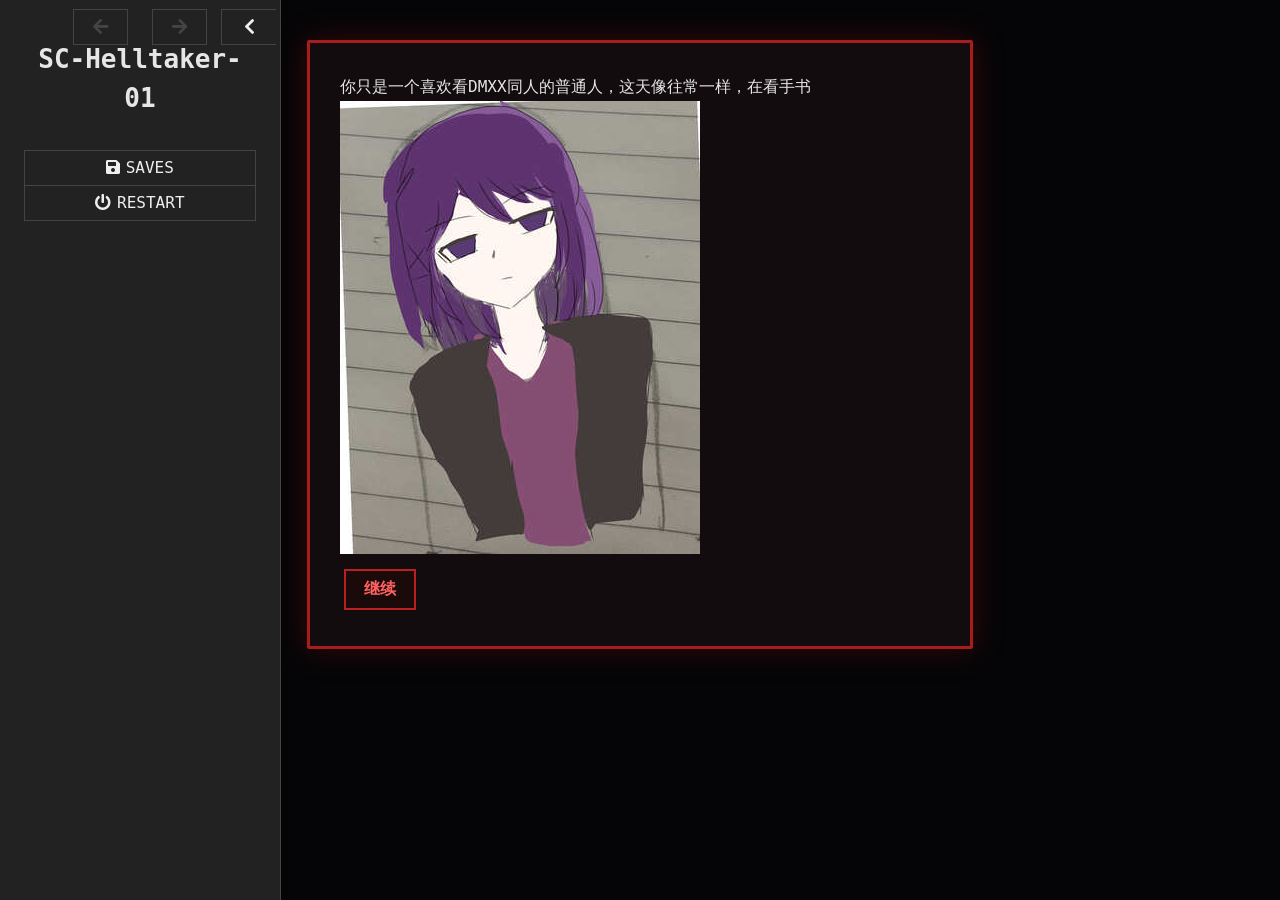
==== twine-game/sc-helltaker.html @ f88c70a9 "update" ====
<!DOCTYPE html>
<html data-init="no-js">
<head>
<meta charset="UTF-8" />
<title>SC-Helltaker-01</title>
<meta name="viewport" content="width=device-width,initial-scale=1" />
<meta name="application-name" content="SugarCube" />
<meta name="version" content="2.37.3" />
<!--

SugarCube (v2.37.3): A free (gratis and libre) story format.

Copyright © 2013–2021 Thomas Michael Edwards <thomasmedwards@gmail.com>.
All rights reserved.

Redistribution and use in source and binary forms, with or without
modification, are permitted provided that the following conditions are met:

1. Redistributions of source code must retain the above copyright notice, this
   list of conditions and the following disclaimer.
2. Redistributions in binary form must reproduce the above copyright notice,
   this list of conditions and the following disclaimer in the documentation
   and/or other materials provided with the distribution.

THIS SOFTWARE IS PROVIDED BY THE COPYRIGHT HOLDERS AND CONTRIBUTORS "AS IS" AND
ANY EXPRESS OR IMPLIED WARRANTIES, INCLUDING, BUT NOT LIMITED TO, THE IMPLIED
WARRANTIES OF MERCHANTABILITY AND FITNESS FOR A PARTICULAR PURPOSE ARE
DISCLAIMED. IN NO EVENT SHALL THE COPYRIGHT OWNER OR CONTRIBUTORS BE LIABLE FOR
ANY DIRECT, INDIRECT, INCIDENTAL, SPECIAL, EXEMPLARY, OR CONSEQUENTIAL DAMAGES
(INCLUDING, BUT NOT LIMITED TO, PROCUREMENT OF SUBSTITUTE GOODS OR SERVICES;
LOSS OF USE, DATA, OR PROFITS; OR BUSINESS INTERRUPTION) HOWEVER CAUSED AND
ON ANY THEORY OF LIABILITY, WHETHER IN CONTRACT, STRICT LIABILITY, OR TORT
(INCLUDING NEGLIGENCE OR OTHERWISE) ARISING IN ANY WAY OUT OF THE USE OF THIS
SOFTWARE, EVEN IF ADVISED OF THE POSSIBILITY OF SUCH DAMAGE.

-->
<script id="script-libraries" type="text/javascript">
if(document.head&&document.addEventListener&&document.querySelector&&Object.create&&Object.freeze&&JSON){document.documentElement.setAttribute("data-init", "loading");
/*! @source http://purl.eligrey.com/github/classList.js/blob/1.2.20171210/classList.js */
"document"in self&&("classList"in document.createElement("_")&&(!document.createElementNS||"classList"in document.createElementNS("http://www.w3.org/2000/svg","g"))||!function(t){"use strict";if("Element"in t){var e="classList",n="prototype",i=t.Element[n],s=Object,r=String[n].trim||function(){return this.replace(/^\s+|\s+$/g,"")},o=Array[n].indexOf||function(t){for(var e=0,n=this.length;n>e;e++)if(e in this&&this[e]===t)return e;return-1},c=function(t,e){this.name=t,this.code=DOMException[t],this.message=e},a=function(t,e){if(""===e)throw new c("SYNTAX_ERR","The token must not be empty.");if(/\s/.test(e))throw new c("INVALID_CHARACTER_ERR","The token must not contain space characters.");return o.call(t,e)},l=function(t){for(var e=r.call(t.getAttribute("class")||""),n=e?e.split(/\s+/):[],i=0,s=n.length;s>i;i++)this.push(n[i]);this._updateClassName=function(){t.setAttribute("class",this.toString())}},u=l[n]=[],h=function(){return new l(this)};if(c[n]=Error[n],u.item=function(t){return this[t]||null},u.contains=function(t){return~a(this,t+"")},u.add=function(){var t,e=arguments,n=0,i=e.length,s=!1;do t=e[n]+"",~a(this,t)||(this.push(t),s=!0);while(++n<i);s&&this._updateClassName()},u.remove=function(){var t,e,n=arguments,i=0,s=n.length,r=!1;do for(t=n[i]+"",e=a(this,t);~e;)this.splice(e,1),r=!0,e=a(this,t);while(++i<s);r&&this._updateClassName()},u.toggle=function(t,e){var n=this.contains(t),i=n?e!==!0&&"remove":e!==!1&&"add";return i&&this[i](t),e===!0||e===!1?e:!n},u.replace=function(t,e){var n=a(t+"");~n&&(this.splice(n,1,e),this._updateClassName())},u.toString=function(){return this.join(" ")},s.defineProperty){var f={get:h,enumerable:!0,configurable:!0};try{s.defineProperty(i,e,f)}catch(p){void 0!==p.number&&-2146823252!==p.number||(f.enumerable=!1,s.defineProperty(i,e,f))}}else s[n].__defineGetter__&&i.__defineGetter__(e,h)}}(self),function(){"use strict";var t=document.createElement("_");if(t.classList.add("c1","c2"),!t.classList.contains("c2")){var e=function(t){var e=DOMTokenList.prototype[t];DOMTokenList.prototype[t]=function(t){var n,i=arguments.length;for(n=0;i>n;n++)t=arguments[n],e.call(this,t)}};e("add"),e("remove")}if(t.classList.toggle("c3",!1),t.classList.contains("c3")){var n=DOMTokenList.prototype.toggle;DOMTokenList.prototype.toggle=function(t,e){return 1 in arguments&&!this.contains(t)==!e?e:n.call(this,t)}}"replace"in document.createElement("_").classList||(DOMTokenList.prototype.replace=function(t,e){var n=this.toString().split(" "),i=n.indexOf(t+"");~i&&(n=n.slice(i),this.remove.apply(this,n),this.add(e),this.add.apply(this,n.slice(1)))}),t=null}());
/*!
 * https://github.com/es-shims/es5-shim
 * @license es5-shim Copyright 2009-2020 by contributors, MIT License
 * see https://github.com/es-shims/es5-shim/blob/v4.5.14/LICENSE
 */
(function(t,r){"use strict";if(typeof define==="function"&&define.amd){define(r)}else if(typeof exports==="object"){module.exports=r()}else{t.returnExports=r()}})(this,function(){var t=Array;var r=t.prototype;var e=Object;var n=e.prototype;var i=Function;var a=i.prototype;var o=String;var f=o.prototype;var u=Number;var l=u.prototype;var s=r.slice;var c=r.splice;var v=r.push;var h=r.unshift;var p=r.concat;var y=r.join;var d=a.call;var g=a.apply;var w=Math.max;var b=Math.min;var T=n.toString;var m=typeof Symbol==="function"&&typeof Symbol.toStringTag==="symbol";var D;var S=Function.prototype.toString,x=/^\s*class /,O=function isES6ClassFn(t){try{var r=S.call(t);var e=r.replace(/\/\/.*\n/g,"");var n=e.replace(/\/\*[.\s\S]*\*\//g,"");var i=n.replace(/\n/gm," ").replace(/ {2}/g," ");return x.test(i)}catch(a){return false}},E=function tryFunctionObject(t){try{if(O(t)){return false}S.call(t);return true}catch(r){return false}},j="[object Function]",I="[object GeneratorFunction]",D=function isCallable(t){if(!t){return false}if(typeof t!=="function"&&typeof t!=="object"){return false}if(m){return E(t)}if(O(t)){return false}var r=T.call(t);return r===j||r===I};var M;var U=RegExp.prototype.exec,$=function tryRegexExec(t){try{U.call(t);return true}catch(r){return false}},F="[object RegExp]";M=function isRegex(t){if(typeof t!=="object"){return false}return m?$(t):T.call(t)===F};var N;var C=String.prototype.valueOf,k=function tryStringObject(t){try{C.call(t);return true}catch(r){return false}},A="[object String]";N=function isString(t){if(typeof t==="string"){return true}if(typeof t!=="object"){return false}return m?k(t):T.call(t)===A};var R=e.defineProperty&&function(){try{var t={};e.defineProperty(t,"x",{enumerable:false,value:t});for(var r in t){return false}return t.x===t}catch(n){return false}}();var P=function(t){var r;if(R){r=function(t,r,n,i){if(!i&&r in t){return}e.defineProperty(t,r,{configurable:true,enumerable:false,writable:true,value:n})}}else{r=function(t,r,e,n){if(!n&&r in t){return}t[r]=e}}return function defineProperties(e,n,i){for(var a in n){if(t.call(n,a)){r(e,a,n[a],i)}}}}(n.hasOwnProperty);var J=function isPrimitive(t){var r=typeof t;return t===null||r!=="object"&&r!=="function"};var Y=u.isNaN||function isActualNaN(t){return t!==t};var z={ToInteger:function ToInteger(t){var r=+t;if(Y(r)){r=0}else if(r!==0&&r!==1/0&&r!==-(1/0)){r=(r>0||-1)*Math.floor(Math.abs(r))}return r},ToPrimitive:function ToPrimitive(t){var r,e,n;if(J(t)){return t}e=t.valueOf;if(D(e)){r=e.call(t);if(J(r)){return r}}n=t.toString;if(D(n)){r=n.call(t);if(J(r)){return r}}throw new TypeError},ToObject:function(t){if(t==null){throw new TypeError("can't convert "+t+" to object")}return e(t)},ToUint32:function ToUint32(t){return t>>>0}};var Z=function Empty(){};P(a,{bind:function bind(t){var r=this;if(!D(r)){throw new TypeError("Function.prototype.bind called on incompatible "+r)}var n=s.call(arguments,1);var a;var o=function(){if(this instanceof a){var i=g.call(r,this,p.call(n,s.call(arguments)));if(e(i)===i){return i}return this}else{return g.call(r,t,p.call(n,s.call(arguments)))}};var f=w(0,r.length-n.length);var u=[];for(var l=0;l<f;l++){v.call(u,"$"+l)}a=i("binder","return function ("+y.call(u,",")+"){ return binder.apply(this, arguments); }")(o);if(r.prototype){Z.prototype=r.prototype;a.prototype=new Z;Z.prototype=null}return a}});var G=d.bind(n.hasOwnProperty);var H=d.bind(n.toString);var W=d.bind(s);var B=g.bind(s);if(typeof document==="object"&&document&&document.documentElement){try{W(document.documentElement.childNodes)}catch(X){var L=W;var q=B;W=function arraySliceIE(t){var r=[];var e=t.length;while(e-- >0){r[e]=t[e]}return q(r,L(arguments,1))};B=function arraySliceApplyIE(t,r){return q(W(t),r)}}}var K=d.bind(f.slice);var Q=d.bind(f.split);var V=d.bind(f.indexOf);var _=d.bind(v);var tt=d.bind(n.propertyIsEnumerable);var rt=d.bind(r.sort);var et=t.isArray||function isArray(t){return H(t)==="[object Array]"};var nt=[].unshift(0)!==1;P(r,{unshift:function(){h.apply(this,arguments);return this.length}},nt);P(t,{isArray:et});var it=e("a");var at=it[0]!=="a"||!(0 in it);var ot=function properlyBoxed(t){var r=true;var e=true;var n=false;if(t){try{t.call("foo",function(t,e,n){if(typeof n!=="object"){r=false}});t.call([1],function(){"use strict";e=typeof this==="string"},"x")}catch(i){n=true}}return!!t&&!n&&r&&e};P(r,{forEach:function forEach(t){var r=z.ToObject(this);var e=at&&N(this)?Q(this,""):r;var n=-1;var i=z.ToUint32(e.length);var a;if(arguments.length>1){a=arguments[1]}if(!D(t)){throw new TypeError("Array.prototype.forEach callback must be a function")}while(++n<i){if(n in e){if(typeof a==="undefined"){t(e[n],n,r)}else{t.call(a,e[n],n,r)}}}}},!ot(r.forEach));P(r,{map:function map(r){var e=z.ToObject(this);var n=at&&N(this)?Q(this,""):e;var i=z.ToUint32(n.length);var a=t(i);var o;if(arguments.length>1){o=arguments[1]}if(!D(r)){throw new TypeError("Array.prototype.map callback must be a function")}for(var f=0;f<i;f++){if(f in n){if(typeof o==="undefined"){a[f]=r(n[f],f,e)}else{a[f]=r.call(o,n[f],f,e)}}}return a}},!ot(r.map));P(r,{filter:function filter(t){var r=z.ToObject(this);var e=at&&N(this)?Q(this,""):r;var n=z.ToUint32(e.length);var i=[];var a;var o;if(arguments.length>1){o=arguments[1]}if(!D(t)){throw new TypeError("Array.prototype.filter callback must be a function")}for(var f=0;f<n;f++){if(f in e){a=e[f];if(typeof o==="undefined"?t(a,f,r):t.call(o,a,f,r)){_(i,a)}}}return i}},!ot(r.filter));P(r,{every:function every(t){var r=z.ToObject(this);var e=at&&N(this)?Q(this,""):r;var n=z.ToUint32(e.length);var i;if(arguments.length>1){i=arguments[1]}if(!D(t)){throw new TypeError("Array.prototype.every callback must be a function")}for(var a=0;a<n;a++){if(a in e&&!(typeof i==="undefined"?t(e[a],a,r):t.call(i,e[a],a,r))){return false}}return true}},!ot(r.every));P(r,{some:function some(t){var r=z.ToObject(this);var e=at&&N(this)?Q(this,""):r;var n=z.ToUint32(e.length);var i;if(arguments.length>1){i=arguments[1]}if(!D(t)){throw new TypeError("Array.prototype.some callback must be a function")}for(var a=0;a<n;a++){if(a in e&&(typeof i==="undefined"?t(e[a],a,r):t.call(i,e[a],a,r))){return true}}return false}},!ot(r.some));var ft=false;if(r.reduce){ft=typeof r.reduce.call("es5",function(t,r,e,n){return n})==="object"}P(r,{reduce:function reduce(t){var r=z.ToObject(this);var e=at&&N(this)?Q(this,""):r;var n=z.ToUint32(e.length);if(!D(t)){throw new TypeError("Array.prototype.reduce callback must be a function")}if(n===0&&arguments.length===1){throw new TypeError("reduce of empty array with no initial value")}var i=0;var a;if(arguments.length>=2){a=arguments[1]}else{do{if(i in e){a=e[i++];break}if(++i>=n){throw new TypeError("reduce of empty array with no initial value")}}while(true)}for(;i<n;i++){if(i in e){a=t(a,e[i],i,r)}}return a}},!ft);var ut=false;if(r.reduceRight){ut=typeof r.reduceRight.call("es5",function(t,r,e,n){return n})==="object"}P(r,{reduceRight:function reduceRight(t){var r=z.ToObject(this);var e=at&&N(this)?Q(this,""):r;var n=z.ToUint32(e.length);if(!D(t)){throw new TypeError("Array.prototype.reduceRight callback must be a function")}if(n===0&&arguments.length===1){throw new TypeError("reduceRight of empty array with no initial value")}var i;var a=n-1;if(arguments.length>=2){i=arguments[1]}else{do{if(a in e){i=e[a--];break}if(--a<0){throw new TypeError("reduceRight of empty array with no initial value")}}while(true)}if(a<0){return i}do{if(a in e){i=t(i,e[a],a,r)}}while(a--);return i}},!ut);var lt=r.indexOf&&[0,1].indexOf(1,2)!==-1;P(r,{indexOf:function indexOf(t){var r=at&&N(this)?Q(this,""):z.ToObject(this);var e=z.ToUint32(r.length);if(e===0){return-1}var n=0;if(arguments.length>1){n=z.ToInteger(arguments[1])}n=n>=0?n:w(0,e+n);for(;n<e;n++){if(n in r&&r[n]===t){return n}}return-1}},lt);var st=r.lastIndexOf&&[0,1].lastIndexOf(0,-3)!==-1;P(r,{lastIndexOf:function lastIndexOf(t){var r=at&&N(this)?Q(this,""):z.ToObject(this);var e=z.ToUint32(r.length);if(e===0){return-1}var n=e-1;if(arguments.length>1){n=b(n,z.ToInteger(arguments[1]))}n=n>=0?n:e-Math.abs(n);for(;n>=0;n--){if(n in r&&t===r[n]){return n}}return-1}},st);var ct=function(){var t=[1,2];var r=t.splice();return t.length===2&&et(r)&&r.length===0}();P(r,{splice:function splice(t,r){if(arguments.length===0){return[]}else{return c.apply(this,arguments)}}},!ct);var vt=function(){var t={};r.splice.call(t,0,0,1);return t.length===1}();P(r,{splice:function splice(t,r){if(arguments.length===0){return[]}var e=arguments;this.length=w(z.ToInteger(this.length),0);if(arguments.length>0&&typeof r!=="number"){e=W(arguments);if(e.length<2){_(e,this.length-t)}else{e[1]=z.ToInteger(r)}}return c.apply(this,e)}},!vt);var ht=function(){var r=new t(1e5);r[8]="x";r.splice(1,1);return r.indexOf("x")===7}();var pt=function(){var t=256;var r=[];r[t]="a";r.splice(t+1,0,"b");return r[t]==="a"}();P(r,{splice:function splice(t,r){var e=z.ToObject(this);var n=[];var i=z.ToUint32(e.length);var a=z.ToInteger(t);var f=a<0?w(i+a,0):b(a,i);var u=arguments.length===0?0:arguments.length===1?i-f:b(w(z.ToInteger(r),0),i-f);var l=0;var s;while(l<u){s=o(f+l);if(G(e,s)){n[l]=e[s]}l+=1}var c=W(arguments,2);var v=c.length;var h;if(v<u){l=f;var p=i-u;while(l<p){s=o(l+u);h=o(l+v);if(G(e,s)){e[h]=e[s]}else{delete e[h]}l+=1}l=i;var y=i-u+v;while(l>y){delete e[l-1];l-=1}}else if(v>u){l=i-u;while(l>f){s=o(l+u-1);h=o(l+v-1);if(G(e,s)){e[h]=e[s]}else{delete e[h]}l-=1}}l=f;for(var d=0;d<c.length;++d){e[l]=c[d];l+=1}e.length=i-u+v;return n}},!ht||!pt);var yt=r.join;var dt;try{dt=Array.prototype.join.call("123",",")!=="1,2,3"}catch(X){dt=true}if(dt){P(r,{join:function join(t){var r=typeof t==="undefined"?",":t;return yt.call(N(this)?Q(this,""):this,r)}},dt)}var gt=[1,2].join(undefined)!=="1,2";if(gt){P(r,{join:function join(t){var r=typeof t==="undefined"?",":t;return yt.call(this,r)}},gt)}var wt=function push(t){var r=z.ToObject(this);var e=z.ToUint32(r.length);var n=0;while(n<arguments.length){r[e+n]=arguments[n];n+=1}r.length=e+n;return e+n};var bt=function(){var t={};var r=Array.prototype.push.call(t,undefined);return r!==1||t.length!==1||typeof t[0]!=="undefined"||!G(t,0)}();P(r,{push:function push(t){if(et(this)){return v.apply(this,arguments)}return wt.apply(this,arguments)}},bt);var Tt=function(){var t=[];var r=t.push(undefined);return r!==1||t.length!==1||typeof t[0]!=="undefined"||!G(t,0)}();P(r,{push:wt},Tt);P(r,{slice:function(t,r){var e=N(this)?Q(this,""):this;return B(e,arguments)}},at);var mt=function(){try{[1,2].sort(null)}catch(t){try{[1,2].sort({})}catch(r){return false}}return true}();var Dt=function(){try{[1,2].sort(/a/);return false}catch(t){}return true}();var St=function(){try{[1,2].sort(undefined);return true}catch(t){}return false}();P(r,{sort:function sort(t){if(typeof t==="undefined"){return rt(this)}if(!D(t)){throw new TypeError("Array.prototype.sort callback must be a function")}return rt(this,t)}},mt||!St||!Dt);var xt=!tt({toString:null},"toString");var Ot=tt(function(){},"prototype");var Et=!G("x","0");var jt=function(t){var r=t.constructor;return r&&r.prototype===t};var It={$applicationCache:true,$console:true,$external:true,$frame:true,$frameElement:true,$frames:true,$innerHeight:true,$innerWidth:true,$onmozfullscreenchange:true,$onmozfullscreenerror:true,$outerHeight:true,$outerWidth:true,$pageXOffset:true,$pageYOffset:true,$parent:true,$scrollLeft:true,$scrollTop:true,$scrollX:true,$scrollY:true,$self:true,$webkitIndexedDB:true,$webkitStorageInfo:true,$window:true,$width:true,$height:true,$top:true,$localStorage:true};var Mt=function(){if(typeof window==="undefined"){return false}for(var t in window){try{if(!It["$"+t]&&G(window,t)&&window[t]!==null&&typeof window[t]==="object"){jt(window[t])}}catch(r){return true}}return false}();var Ut=function(t){if(typeof window==="undefined"||!Mt){return jt(t)}try{return jt(t)}catch(r){return false}};var $t=["toString","toLocaleString","valueOf","hasOwnProperty","isPrototypeOf","propertyIsEnumerable","constructor"];var Ft=$t.length;var Nt=function isArguments(t){return H(t)==="[object Arguments]"};var Ct=function isArguments(t){return t!==null&&typeof t==="object"&&typeof t.length==="number"&&t.length>=0&&!et(t)&&D(t.callee)};var kt=Nt(arguments)?Nt:Ct;P(e,{keys:function keys(t){var r=D(t);var e=kt(t);var n=t!==null&&typeof t==="object";var i=n&&N(t);if(!n&&!r&&!e){throw new TypeError("Object.keys called on a non-object")}var a=[];var f=Ot&&r;if(i&&Et||e){for(var u=0;u<t.length;++u){_(a,o(u))}}if(!e){for(var l in t){if(!(f&&l==="prototype")&&G(t,l)){_(a,o(l))}}}if(xt){var s=Ut(t);for(var c=0;c<Ft;c++){var v=$t[c];if(!(s&&v==="constructor")&&G(t,v)){_(a,v)}}}return a}});var At=e.keys&&function(){return e.keys(arguments).length===2}(1,2);var Rt=e.keys&&function(){var t=e.keys(arguments);return arguments.length!==1||t.length!==1||t[0]!==1}(1);var Pt=e.keys;P(e,{keys:function keys(t){if(kt(t)){return Pt(W(t))}else{return Pt(t)}}},!At||Rt);var Jt=new Date(-0xc782b5b342b24).getUTCMonth()!==0;var Yt=new Date(-0x55d318d56a724);var zt=new Date(14496624e5);var Zt=Yt.toUTCString()!=="Mon, 01 Jan -45875 11:59:59 GMT";var Gt;var Ht;var Wt=Yt.getTimezoneOffset();if(Wt<-720){Gt=Yt.toDateString()!=="Tue Jan 02 -45875";Ht=!/^Thu Dec 10 2015 \d\d:\d\d:\d\d GMT[-+]\d\d\d\d(?: |$)/.test(String(zt))}else{Gt=Yt.toDateString()!=="Mon Jan 01 -45875";Ht=!/^Wed Dec 09 2015 \d\d:\d\d:\d\d GMT[-+]\d\d\d\d(?: |$)/.test(String(zt))}var Bt=d.bind(Date.prototype.getFullYear);var Xt=d.bind(Date.prototype.getMonth);var Lt=d.bind(Date.prototype.getDate);var qt=d.bind(Date.prototype.getUTCFullYear);var Kt=d.bind(Date.prototype.getUTCMonth);var Qt=d.bind(Date.prototype.getUTCDate);var Vt=d.bind(Date.prototype.getUTCDay);var _t=d.bind(Date.prototype.getUTCHours);var tr=d.bind(Date.prototype.getUTCMinutes);var rr=d.bind(Date.prototype.getUTCSeconds);var er=d.bind(Date.prototype.getUTCMilliseconds);var nr=["Sun","Mon","Tue","Wed","Thu","Fri","Sat"];var ir=["Jan","Feb","Mar","Apr","May","Jun","Jul","Aug","Sep","Oct","Nov","Dec"];var ar=function daysInMonth(t,r){return Lt(new Date(r,t,0))};P(Date.prototype,{getFullYear:function getFullYear(){if(!this||!(this instanceof Date)){throw new TypeError("this is not a Date object.")}var t=Bt(this);if(t<0&&Xt(this)>11){return t+1}return t},getMonth:function getMonth(){if(!this||!(this instanceof Date)){throw new TypeError("this is not a Date object.")}var t=Bt(this);var r=Xt(this);if(t<0&&r>11){return 0}return r},getDate:function getDate(){if(!this||!(this instanceof Date)){throw new TypeError("this is not a Date object.")}var t=Bt(this);var r=Xt(this);var e=Lt(this);if(t<0&&r>11){if(r===12){return e}var n=ar(0,t+1);return n-e+1}return e},getUTCFullYear:function getUTCFullYear(){if(!this||!(this instanceof Date)){throw new TypeError("this is not a Date object.")}var t=qt(this);if(t<0&&Kt(this)>11){return t+1}return t},getUTCMonth:function getUTCMonth(){if(!this||!(this instanceof Date)){throw new TypeError("this is not a Date object.")}var t=qt(this);var r=Kt(this);if(t<0&&r>11){return 0}return r},getUTCDate:function getUTCDate(){if(!this||!(this instanceof Date)){throw new TypeError("this is not a Date object.")}var t=qt(this);var r=Kt(this);var e=Qt(this);if(t<0&&r>11){if(r===12){return e}var n=ar(0,t+1);return n-e+1}return e}},Jt);P(Date.prototype,{toUTCString:function toUTCString(){if(!this||!(this instanceof Date)){throw new TypeError("this is not a Date object.")}var t=Vt(this);var r=Qt(this);var e=Kt(this);var n=qt(this);var i=_t(this);var a=tr(this);var o=rr(this);return nr[t]+", "+(r<10?"0"+r:r)+" "+ir[e]+" "+n+" "+(i<10?"0"+i:i)+":"+(a<10?"0"+a:a)+":"+(o<10?"0"+o:o)+" GMT"}},Jt||Zt);P(Date.prototype,{toDateString:function toDateString(){if(!this||!(this instanceof Date)){throw new TypeError("this is not a Date object.")}var t=this.getDay();var r=this.getDate();var e=this.getMonth();var n=this.getFullYear();return nr[t]+" "+ir[e]+" "+(r<10?"0"+r:r)+" "+n}},Jt||Gt);if(Jt||Ht){Date.prototype.toString=function toString(){if(!this||!(this instanceof Date)){throw new TypeError("this is not a Date object.")}var t=this.getDay();var r=this.getDate();var e=this.getMonth();var n=this.getFullYear();var i=this.getHours();var a=this.getMinutes();var o=this.getSeconds();var f=this.getTimezoneOffset();var u=Math.floor(Math.abs(f)/60);var l=Math.floor(Math.abs(f)%60);return nr[t]+" "+ir[e]+" "+(r<10?"0"+r:r)+" "+n+" "+(i<10?"0"+i:i)+":"+(a<10?"0"+a:a)+":"+(o<10?"0"+o:o)+" GMT"+(f>0?"-":"+")+(u<10?"0"+u:u)+(l<10?"0"+l:l)};if(R){e.defineProperty(Date.prototype,"toString",{configurable:true,enumerable:false,writable:true})}}var or=-621987552e5;var fr="-000001";var ur=Date.prototype.toISOString&&new Date(or).toISOString().indexOf(fr)===-1;var lr=Date.prototype.toISOString&&new Date(-1).toISOString()!=="1969-12-31T23:59:59.999Z";var sr=d.bind(Date.prototype.getTime);P(Date.prototype,{toISOString:function toISOString(){if(!isFinite(this)||!isFinite(sr(this))){throw new RangeError("Date.prototype.toISOString called on non-finite value.")}var t=qt(this);var r=Kt(this);t+=Math.floor(r/12);r=(r%12+12)%12;var e=[r+1,Qt(this),_t(this),tr(this),rr(this)];t=(t<0?"-":t>9999?"+":"")+K("00000"+Math.abs(t),0<=t&&t<=9999?-4:-6);for(var n=0;n<e.length;++n){e[n]=K("00"+e[n],-2)}return t+"-"+W(e,0,2).join("-")+"T"+W(e,2).join(":")+"."+K("000"+er(this),-3)+"Z"}},ur||lr);var cr=function(){try{return Date.prototype.toJSON&&new Date(NaN).toJSON()===null&&new Date(or).toJSON().indexOf(fr)!==-1&&Date.prototype.toJSON.call({toISOString:function(){return true}})}catch(t){return false}}();if(!cr){Date.prototype.toJSON=function toJSON(t){var r=e(this);var n=z.ToPrimitive(r);if(typeof n==="number"&&!isFinite(n)){return null}var i=r.toISOString;if(!D(i)){throw new TypeError("toISOString property is not callable")}return i.call(r)}}var vr=Date.parse("+033658-09-27T01:46:40.000Z")===1e15;var hr=!isNaN(Date.parse("2012-04-04T24:00:00.500Z"))||!isNaN(Date.parse("2012-11-31T23:59:59.000Z"))||!isNaN(Date.parse("2012-12-31T23:59:60.000Z"));var pr=isNaN(Date.parse("2000-01-01T00:00:00.000Z"));if(pr||hr||!vr){var yr=Math.pow(2,31)-1;var dr=Y(new Date(1970,0,1,0,0,0,yr+1).getTime());Date=function(t){var r=function Date(e,n,i,a,f,u,l){var s=arguments.length;var c;if(this instanceof t){var v=u;var h=l;if(dr&&s>=7&&l>yr){var p=Math.floor(l/yr)*yr;var y=Math.floor(p/1e3);v+=y;h-=y*1e3}c=s===1&&o(e)===e?new t(r.parse(e)):s>=7?new t(e,n,i,a,f,v,h):s>=6?new t(e,n,i,a,f,v):s>=5?new t(e,n,i,a,f):s>=4?new t(e,n,i,a):s>=3?new t(e,n,i):s>=2?new t(e,n):s>=1?new t(e instanceof t?+e:e):new t}else{c=t.apply(this,arguments)}if(!J(c)){P(c,{constructor:r},true)}return c};var e=new RegExp("^"+"(\\d{4}|[+-]\\d{6})"+"(?:-(\\d{2})"+"(?:-(\\d{2})"+"(?:"+"T(\\d{2})"+":(\\d{2})"+"(?:"+":(\\d{2})"+"(?:(\\.\\d{1,}))?"+")?"+"("+"Z|"+"(?:"+"([-+])"+"(\\d{2})"+":(\\d{2})"+")"+")?)?)?)?"+"$");var n=[0,31,59,90,120,151,181,212,243,273,304,334,365];var i=function dayFromMonth(t,r){var e=r>1?1:0;return n[r]+Math.floor((t-1969+e)/4)-Math.floor((t-1901+e)/100)+Math.floor((t-1601+e)/400)+365*(t-1970)};var a=function toUTC(r){var e=0;var n=r;if(dr&&n>yr){var i=Math.floor(n/yr)*yr;var a=Math.floor(i/1e3);e+=a;n-=a*1e3}return u(new t(1970,0,1,0,0,e,n))};for(var f in t){if(G(t,f)){r[f]=t[f]}}P(r,{now:t.now,UTC:t.UTC},true);r.prototype=t.prototype;P(r.prototype,{constructor:r},true);var l=function parse(r){var n=e.exec(r);if(n){var o=u(n[1]),f=u(n[2]||1)-1,l=u(n[3]||1)-1,s=u(n[4]||0),c=u(n[5]||0),v=u(n[6]||0),h=Math.floor(u(n[7]||0)*1e3),p=Boolean(n[4]&&!n[8]),y=n[9]==="-"?1:-1,d=u(n[10]||0),g=u(n[11]||0),w;var b=c>0||v>0||h>0;if(s<(b?24:25)&&c<60&&v<60&&h<1e3&&f>-1&&f<12&&d<24&&g<60&&l>-1&&l<i(o,f+1)-i(o,f)){w=((i(o,f)+l)*24+s+d*y)*60;w=((w+c+g*y)*60+v)*1e3+h;if(p){w=a(w)}if(-864e13<=w&&w<=864e13){return w}}return NaN}return t.parse.apply(this,arguments)};P(r,{parse:l});return r}(Date)}if(!Date.now){Date.now=function now(){return(new Date).getTime()}}var gr=l.toFixed&&(8e-5.toFixed(3)!=="0.000"||.9.toFixed(0)!=="1"||1.255.toFixed(2)!=="1.25"||(1000000000000000128).toFixed(0)!=="1000000000000000128");var wr={base:1e7,size:6,data:[0,0,0,0,0,0],multiply:function multiply(t,r){var e=-1;var n=r;while(++e<wr.size){n+=t*wr.data[e];wr.data[e]=n%wr.base;n=Math.floor(n/wr.base)}},divide:function divide(t){var r=wr.size;var e=0;while(--r>=0){e+=wr.data[r];wr.data[r]=Math.floor(e/t);e=e%t*wr.base}},numToString:function numToString(){var t=wr.size;var r="";while(--t>=0){if(r!==""||t===0||wr.data[t]!==0){var e=o(wr.data[t]);if(r===""){r=e}else{r+=K("0000000",0,7-e.length)+e}}}return r},pow:function pow(t,r,e){return r===0?e:r%2===1?pow(t,r-1,e*t):pow(t*t,r/2,e)},log:function log(t){var r=0;var e=t;while(e>=4096){r+=12;e/=4096}while(e>=2){r+=1;e/=2}return r}};var br=function toFixed(t){var r,e,n,i,a,f,l,s;r=u(t);r=Y(r)?0:Math.floor(r);if(r<0||r>20){throw new RangeError("Number.toFixed called with invalid number of decimals")}e=u(this);if(Y(e)){return"NaN"}if(e<=-1e21||e>=1e21){return o(e)}n="";if(e<0){n="-";e=-e}i="0";if(e>1e-21){a=wr.log(e*wr.pow(2,69,1))-69;f=a<0?e*wr.pow(2,-a,1):e/wr.pow(2,a,1);f*=4503599627370496;a=52-a;if(a>0){wr.multiply(0,f);l=r;while(l>=7){wr.multiply(1e7,0);l-=7}wr.multiply(wr.pow(10,l,1),0);l=a-1;while(l>=23){wr.divide(1<<23);l-=23}wr.divide(1<<l);wr.multiply(1,1);wr.divide(2);i=wr.numToString()}else{wr.multiply(0,f);wr.multiply(1<<-a,0);i=wr.numToString()+K("0.00000000000000000000",2,2+r)}}if(r>0){s=i.length;if(s<=r){i=n+K("0.0000000000000000000",0,r-s+2)+i}else{i=n+K(i,0,s-r)+"."+K(i,s-r)}}else{i=n+i}return i};P(l,{toFixed:br},gr);var Tr=function(){try{return 1..toPrecision(undefined)==="1"}catch(t){return true}}();var mr=l.toPrecision;P(l,{toPrecision:function toPrecision(t){return typeof t==="undefined"?mr.call(this):mr.call(this,t)}},Tr);if("ab".split(/(?:ab)*/).length!==2||".".split(/(.?)(.?)/).length!==4||"tesst".split(/(s)*/)[1]==="t"||"test".split(/(?:)/,-1).length!==4||"".split(/.?/).length||".".split(/()()/).length>1){(function(){var t=typeof/()??/.exec("")[1]==="undefined";var r=Math.pow(2,32)-1;f.split=function(e,n){var i=String(this);if(typeof e==="undefined"&&n===0){return[]}if(!M(e)){return Q(this,e,n)}var a=[];var o=(e.ignoreCase?"i":"")+(e.multiline?"m":"")+(e.unicode?"u":"")+(e.sticky?"y":""),f=0,u,l,s,c;var h=new RegExp(e.source,o+"g");if(!t){u=new RegExp("^"+h.source+"$(?!\\s)",o)}var p=typeof n==="undefined"?r:z.ToUint32(n);l=h.exec(i);while(l){s=l.index+l[0].length;if(s>f){_(a,K(i,f,l.index));if(!t&&l.length>1){l[0].replace(u,function(){for(var t=1;t<arguments.length-2;t++){if(typeof arguments[t]==="undefined"){l[t]=void 0}}})}if(l.length>1&&l.index<i.length){v.apply(a,W(l,1))}c=l[0].length;f=s;if(a.length>=p){break}}if(h.lastIndex===l.index){h.lastIndex++}l=h.exec(i)}if(f===i.length){if(c||!h.test("")){_(a,"")}}else{_(a,K(i,f))}return a.length>p?W(a,0,p):a}})()}else if("0".split(void 0,0).length){f.split=function split(t,r){if(typeof t==="undefined"&&r===0){return[]}return Q(this,t,r)}}var Dr=f.replace;var Sr=function(){var t=[];"x".replace(/x(.)?/g,function(r,e){_(t,e)});return t.length===1&&typeof t[0]==="undefined"}();if(!Sr){f.replace=function replace(t,r){var e=D(r);var n=M(t)&&/\)[*?]/.test(t.source);if(!e||!n){return Dr.call(this,t,r)}else{var i=function(e){var n=arguments.length;var i=t.lastIndex;t.lastIndex=0;var a=t.exec(e)||[];t.lastIndex=i;_(a,arguments[n-2],arguments[n-1]);return r.apply(this,a)};return Dr.call(this,t,i)}}}var xr=f.substr;var Or="".substr&&"0b".substr(-1)!=="b";P(f,{substr:function substr(t,r){var e=t;if(t<0){e=w(this.length+t,0)}return xr.call(this,e,r)}},Or);var Er="\t\n\x0B\f\r \xa0\u1680\u2000\u2001\u2002\u2003"+"\u2004\u2005\u2006\u2007\u2008\u2009\u200a\u202f\u205f\u3000\u2028"+"\u2029\ufeff";var jr="\u200b";var Ir="["+Er+"]";var Mr=new RegExp("^"+Ir+Ir+"*");var Ur=new RegExp(Ir+Ir+"*$");var $r=f.trim&&(Er.trim()||!jr.trim());P(f,{trim:function trim(){if(typeof this==="undefined"||this===null){throw new TypeError("can't convert "+this+" to object")}return o(this).replace(Mr,"").replace(Ur,"")}},$r);var Fr=d.bind(String.prototype.trim);var Nr=f.lastIndexOf&&"abc\u3042\u3044".lastIndexOf("\u3042\u3044",2)!==-1;P(f,{lastIndexOf:function lastIndexOf(t){if(typeof this==="undefined"||this===null){throw new TypeError("can't convert "+this+" to object")}var r=o(this);var e=o(t);var n=arguments.length>1?u(arguments[1]):NaN;var i=Y(n)?Infinity:z.ToInteger(n);var a=b(w(i,0),r.length);var f=e.length;var l=a+f;while(l>0){l=w(0,l-f);var s=V(K(r,l,a+f),e);if(s!==-1){return l+s}}return-1}},Nr);var Cr=f.lastIndexOf;P(f,{lastIndexOf:function lastIndexOf(t){return Cr.apply(this,arguments)}},f.lastIndexOf.length!==1);if(parseInt(Er+"08")!==8||parseInt(Er+"0x16")!==22){parseInt=function(t){var r=/^[-+]?0[xX]/;return function parseInt(e,n){if(typeof e==="symbol"){""+e}var i=Fr(String(e));var a=u(n)||(r.test(i)?16:10);return t(i,a)}}(parseInt)}if(1/parseFloat("-0")!==-Infinity){parseFloat=function(t){return function parseFloat(r){var e=Fr(String(r));var n=t(e);return n===0&&K(e,0,1)==="-"?-0:n}}(parseFloat)}if(String(new RangeError("test"))!=="RangeError: test"){var kr=function toString(){if(typeof this==="undefined"||this===null){throw new TypeError("can't convert "+this+" to object")}var t=this.name;if(typeof t==="undefined"){t="Error"}else if(typeof t!=="string"){t=o(t)}var r=this.message;if(typeof r==="undefined"){r=""}else if(typeof r!=="string"){r=o(r)}if(!t){return r}if(!r){return t}return t+": "+r};Error.prototype.toString=kr}if(R){var Ar=function(t,r){if(tt(t,r)){var e=Object.getOwnPropertyDescriptor(t,r);if(e.configurable){e.enumerable=false;Object.defineProperty(t,r,e)}}};Ar(Error.prototype,"message");if(Error.prototype.message!==""){Error.prototype.message=""}Ar(Error.prototype,"name")}if(String(/a/gim)!=="/a/gim"){var Rr=function toString(){var t="/"+this.source+"/";if(this.global){t+="g"}if(this.ignoreCase){t+="i"}if(this.multiline){t+="m"}return t};RegExp.prototype.toString=Rr}});
/*!
 * https://github.com/paulmillr/es6-shim
 * @license es6-shim Copyright 2013-2016 by Paul Miller (http://paulmillr.com)
 *   and contributors,  MIT License
 * es6-shim: v0.35.4
 * see https://github.com/paulmillr/es6-shim/blob/0.35.4/LICENSE
 * Details and documentation:
 * https://github.com/paulmillr/es6-shim/
 */
(function(e,t){if(typeof define==="function"&&define.amd){define(t)}else if(typeof exports==="object"){module.exports=t()}else{e.returnExports=t()}})(this,function(){"use strict";var e=Function.call.bind(Function.apply);var t=Function.call.bind(Function.call);var r=Array.isArray;var n=Object.keys;var o=function notThunker(t){return function notThunk(){return!e(t,this,arguments)}};var i=function(e){try{e();return false}catch(t){return true}};var a=function valueOrFalseIfThrows(e){try{return e()}catch(t){return false}};var u=o(i);var f=function(){return!i(function(){return Object.defineProperty({},"x",{get:function(){}})})};var s=!!Object.defineProperty&&f();var c=function foo(){}.name==="foo";var l=Function.call.bind(Array.prototype.forEach);var p=Function.call.bind(Array.prototype.reduce);var v=Function.call.bind(Array.prototype.filter);var y=Function.call.bind(Array.prototype.some);var h=function(e,t,r,n){if(!n&&t in e){return}if(s){Object.defineProperty(e,t,{configurable:true,enumerable:false,writable:true,value:r})}else{e[t]=r}};var b=function(e,t,r){l(n(t),function(n){var o=t[n];h(e,n,o,!!r)})};var g=Function.call.bind(Object.prototype.toString);var d=typeof/abc/==="function"?function IsCallableSlow(e){return typeof e==="function"&&g(e)==="[object Function]"}:function IsCallableFast(e){return typeof e==="function"};var m={getter:function(e,t,r){if(!s){throw new TypeError("getters require true ES5 support")}Object.defineProperty(e,t,{configurable:true,enumerable:false,get:r})},proxy:function(e,t,r){if(!s){throw new TypeError("getters require true ES5 support")}var n=Object.getOwnPropertyDescriptor(e,t);Object.defineProperty(r,t,{configurable:n.configurable,enumerable:n.enumerable,get:function getKey(){return e[t]},set:function setKey(r){e[t]=r}})},redefine:function(e,t,r){if(s){var n=Object.getOwnPropertyDescriptor(e,t);n.value=r;Object.defineProperty(e,t,n)}else{e[t]=r}},defineByDescriptor:function(e,t,r){if(s){Object.defineProperty(e,t,r)}else if("value"in r){e[t]=r.value}},preserveToString:function(e,t){if(t&&d(t.toString)){h(e,"toString",t.toString.bind(t),true)}}};var O=Object.create||function(e,t){var r=function Prototype(){};r.prototype=e;var o=new r;if(typeof t!=="undefined"){n(t).forEach(function(e){m.defineByDescriptor(o,e,t[e])})}return o};var w=function(e,t){if(!Object.setPrototypeOf){return false}return a(function(){var r=function Subclass(t){var r=new e(t);Object.setPrototypeOf(r,Subclass.prototype);return r};Object.setPrototypeOf(r,e);r.prototype=O(e.prototype,{constructor:{value:r}});return t(r)})};var j=function(){if(typeof self!=="undefined"){return self}if(typeof window!=="undefined"){return window}if(typeof global!=="undefined"){return global}throw new Error("unable to locate global object")};var S=j();var T=S.isFinite;var I=Function.call.bind(String.prototype.indexOf);var E=Function.apply.bind(Array.prototype.indexOf);var P=Function.call.bind(Array.prototype.concat);var C=Function.call.bind(String.prototype.slice);var M=Function.call.bind(Array.prototype.push);var x=Function.apply.bind(Array.prototype.push);var N=Function.call.bind(Array.prototype.shift);var A=Math.max;var R=Math.min;var _=Math.floor;var k=Math.abs;var L=Math.exp;var F=Math.log;var D=Math.sqrt;var z=Function.call.bind(Object.prototype.hasOwnProperty);var q;var W=function(){};var G=S.Map;var H=G&&G.prototype["delete"];var V=G&&G.prototype.get;var B=G&&G.prototype.has;var U=G&&G.prototype.set;var $=S.Symbol||{};var J=$.species||"@@species";var X=Number.isNaN||function isNaN(e){return e!==e};var K=Number.isFinite||function isFinite(e){return typeof e==="number"&&T(e)};var Z=d(Math.sign)?Math.sign:function sign(e){var t=Number(e);if(t===0){return t}if(X(t)){return t}return t<0?-1:1};var Y=function log1p(e){var t=Number(e);if(t<-1||X(t)){return NaN}if(t===0||t===Infinity){return t}if(t===-1){return-Infinity}return 1+t-1===0?t:t*(F(1+t)/(1+t-1))};var Q=function isArguments(e){return g(e)==="[object Arguments]"};var ee=function isArguments(e){return e!==null&&typeof e==="object"&&typeof e.length==="number"&&e.length>=0&&g(e)!=="[object Array]"&&g(e.callee)==="[object Function]"};var te=Q(arguments)?Q:ee;var re={primitive:function(e){return e===null||typeof e!=="function"&&typeof e!=="object"},string:function(e){return g(e)==="[object String]"},regex:function(e){return g(e)==="[object RegExp]"},symbol:function(e){return typeof S.Symbol==="function"&&typeof e==="symbol"}};var ne=function overrideNative(e,t,r){var n=e[t];h(e,t,r,true);m.preserveToString(e[t],n)};var oe=typeof $==="function"&&typeof $["for"]==="function"&&re.symbol($());var ie=re.symbol($.iterator)?$.iterator:"_es6-shim iterator_";if(S.Set&&typeof(new S.Set)["@@iterator"]==="function"){ie="@@iterator"}if(!S.Reflect){h(S,"Reflect",{},true)}var ae=S.Reflect;var ue=String;var fe=typeof document==="undefined"||!document?null:document.all;var se=fe==null?function isNullOrUndefined(e){return e==null}:function isNullOrUndefinedAndNotDocumentAll(e){return e==null&&e!==fe};var ce={Call:function Call(t,r){var n=arguments.length>2?arguments[2]:[];if(!ce.IsCallable(t)){throw new TypeError(t+" is not a function")}return e(t,r,n)},RequireObjectCoercible:function(e,t){if(se(e)){throw new TypeError(t||"Cannot call method on "+e)}return e},TypeIsObject:function(e){if(e===void 0||e===null||e===true||e===false){return false}return typeof e==="function"||typeof e==="object"||e===fe},ToObject:function(e,t){return Object(ce.RequireObjectCoercible(e,t))},IsCallable:d,IsConstructor:function(e){return ce.IsCallable(e)},ToInt32:function(e){return ce.ToNumber(e)>>0},ToUint32:function(e){return ce.ToNumber(e)>>>0},ToNumber:function(e){if(g(e)==="[object Symbol]"){throw new TypeError("Cannot convert a Symbol value to a number")}return+e},ToInteger:function(e){var t=ce.ToNumber(e);if(X(t)){return 0}if(t===0||!K(t)){return t}return(t>0?1:-1)*_(k(t))},ToLength:function(e){var t=ce.ToInteger(e);if(t<=0){return 0}if(t>Number.MAX_SAFE_INTEGER){return Number.MAX_SAFE_INTEGER}return t},SameValue:function(e,t){if(e===t){if(e===0){return 1/e===1/t}return true}return X(e)&&X(t)},SameValueZero:function(e,t){return e===t||X(e)&&X(t)},IsIterable:function(e){return ce.TypeIsObject(e)&&(typeof e[ie]!=="undefined"||te(e))},GetIterator:function(e){if(te(e)){return new q(e,"value")}var t=ce.GetMethod(e,ie);if(!ce.IsCallable(t)){throw new TypeError("value is not an iterable")}var r=ce.Call(t,e);if(!ce.TypeIsObject(r)){throw new TypeError("bad iterator")}return r},GetMethod:function(e,t){var r=ce.ToObject(e)[t];if(se(r)){return void 0}if(!ce.IsCallable(r)){throw new TypeError("Method not callable: "+t)}return r},IteratorComplete:function(e){return!!e.done},IteratorClose:function(e,t){var r=ce.GetMethod(e,"return");if(r===void 0){return}var n,o;try{n=ce.Call(r,e)}catch(i){o=i}if(t){return}if(o){throw o}if(!ce.TypeIsObject(n)){throw new TypeError("Iterator's return method returned a non-object.")}},IteratorNext:function(e){var t=arguments.length>1?e.next(arguments[1]):e.next();if(!ce.TypeIsObject(t)){throw new TypeError("bad iterator")}return t},IteratorStep:function(e){var t=ce.IteratorNext(e);var r=ce.IteratorComplete(t);return r?false:t},Construct:function(e,t,r,n){var o=typeof r==="undefined"?e:r;if(!n&&ae.construct){return ae.construct(e,t,o)}var i=o.prototype;if(!ce.TypeIsObject(i)){i=Object.prototype}var a=O(i);var u=ce.Call(e,a,t);return ce.TypeIsObject(u)?u:a},SpeciesConstructor:function(e,t){var r=e.constructor;if(r===void 0){return t}if(!ce.TypeIsObject(r)){throw new TypeError("Bad constructor")}var n=r[J];if(se(n)){return t}if(!ce.IsConstructor(n)){throw new TypeError("Bad @@species")}return n},CreateHTML:function(e,t,r,n){var o=ce.ToString(e);var i="<"+t;if(r!==""){var a=ce.ToString(n);var u=a.replace(/"/g,"&quot;");i+=" "+r+'="'+u+'"'}var f=i+">";var s=f+o;return s+"</"+t+">"},IsRegExp:function IsRegExp(e){if(!ce.TypeIsObject(e)){return false}var t=e[$.match];if(typeof t!=="undefined"){return!!t}return re.regex(e)},ToString:function ToString(e){return ue(e)}};if(s&&oe){var le=function defineWellKnownSymbol(e){if(re.symbol($[e])){return $[e]}var t=$["for"]("Symbol."+e);Object.defineProperty($,e,{configurable:false,enumerable:false,writable:false,value:t});return t};if(!re.symbol($.search)){var pe=le("search");var ve=String.prototype.search;h(RegExp.prototype,pe,function search(e){return ce.Call(ve,e,[this])});var ye=function search(e){var t=ce.RequireObjectCoercible(this);if(!se(e)){var r=ce.GetMethod(e,pe);if(typeof r!=="undefined"){return ce.Call(r,e,[t])}}return ce.Call(ve,t,[ce.ToString(e)])};ne(String.prototype,"search",ye)}if(!re.symbol($.replace)){var he=le("replace");var be=String.prototype.replace;h(RegExp.prototype,he,function replace(e,t){return ce.Call(be,e,[this,t])});var ge=function replace(e,t){var r=ce.RequireObjectCoercible(this);if(!se(e)){var n=ce.GetMethod(e,he);if(typeof n!=="undefined"){return ce.Call(n,e,[r,t])}}return ce.Call(be,r,[ce.ToString(e),t])};ne(String.prototype,"replace",ge)}if(!re.symbol($.split)){var de=le("split");var me=String.prototype.split;h(RegExp.prototype,de,function split(e,t){return ce.Call(me,e,[this,t])});var Oe=function split(e,t){var r=ce.RequireObjectCoercible(this);if(!se(e)){var n=ce.GetMethod(e,de);if(typeof n!=="undefined"){return ce.Call(n,e,[r,t])}}return ce.Call(me,r,[ce.ToString(e),t])};ne(String.prototype,"split",Oe)}var we=re.symbol($.match);var je=we&&function(){var e={};e[$.match]=function(){return 42};return"a".match(e)!==42}();if(!we||je){var Se=le("match");var Te=String.prototype.match;h(RegExp.prototype,Se,function match(e){return ce.Call(Te,e,[this])});var Ie=function match(e){var t=ce.RequireObjectCoercible(this);if(!se(e)){var r=ce.GetMethod(e,Se);if(typeof r!=="undefined"){return ce.Call(r,e,[t])}}return ce.Call(Te,t,[ce.ToString(e)])};ne(String.prototype,"match",Ie)}}var Ee=function wrapConstructor(e,t,r){m.preserveToString(t,e);if(Object.setPrototypeOf){Object.setPrototypeOf(e,t)}if(s){l(Object.getOwnPropertyNames(e),function(n){if(n in W||r[n]){return}m.proxy(e,n,t)})}else{l(Object.keys(e),function(n){if(n in W||r[n]){return}t[n]=e[n]})}t.prototype=e.prototype;m.redefine(e.prototype,"constructor",t)};var Pe=function(){return this};var Ce=function(e){if(s&&!z(e,J)){m.getter(e,J,Pe)}};var Me=function(e,t){var r=t||function iterator(){return this};h(e,ie,r);if(!e[ie]&&re.symbol(ie)){e[ie]=r}};var xe=function createDataProperty(e,t,r){if(s){Object.defineProperty(e,t,{configurable:true,enumerable:true,writable:true,value:r})}else{e[t]=r}};var Ne=function createDataPropertyOrThrow(e,t,r){xe(e,t,r);if(!ce.SameValue(e[t],r)){throw new TypeError("property is nonconfigurable")}};var Ae=function(e,t,r,n){if(!ce.TypeIsObject(e)){throw new TypeError("Constructor requires `new`: "+t.name)}var o=t.prototype;if(!ce.TypeIsObject(o)){o=r}var i=O(o);for(var a in n){if(z(n,a)){var u=n[a];h(i,a,u,true)}}return i};if(String.fromCodePoint&&String.fromCodePoint.length!==1){var Re=String.fromCodePoint;ne(String,"fromCodePoint",function fromCodePoint(e){return ce.Call(Re,this,arguments)})}var _e={fromCodePoint:function fromCodePoint(e){var t=[];var r;for(var n=0,o=arguments.length;n<o;n++){r=Number(arguments[n]);if(!ce.SameValue(r,ce.ToInteger(r))||r<0||r>1114111){throw new RangeError("Invalid code point "+r)}if(r<65536){M(t,String.fromCharCode(r))}else{r-=65536;M(t,String.fromCharCode((r>>10)+55296));M(t,String.fromCharCode(r%1024+56320))}}return t.join("")},raw:function raw(e){var t=ce.ToObject(e,"bad callSite");var r=ce.ToObject(t.raw,"bad raw value");var n=r.length;var o=ce.ToLength(n);if(o<=0){return""}var i=[];var a=0;var u,f,s,c;while(a<o){u=ce.ToString(a);s=ce.ToString(r[u]);M(i,s);if(a+1>=o){break}f=a+1<arguments.length?arguments[a+1]:"";c=ce.ToString(f);M(i,c);a+=1}return i.join("")}};if(String.raw&&String.raw({raw:{0:"x",1:"y",length:2}})!=="xy"){ne(String,"raw",_e.raw)}b(String,_e);var ke=function repeat(e,t){if(t<1){return""}if(t%2){return repeat(e,t-1)+e}var r=repeat(e,t/2);return r+r};var Le=Infinity;var Fe={repeat:function repeat(e){var t=ce.ToString(ce.RequireObjectCoercible(this));var r=ce.ToInteger(e);if(r<0||r>=Le){throw new RangeError("repeat count must be less than infinity and not overflow maximum string size")}return ke(t,r)},startsWith:function startsWith(e){var t=ce.ToString(ce.RequireObjectCoercible(this));if(ce.IsRegExp(e)){throw new TypeError('Cannot call method "startsWith" with a regex')}var r=ce.ToString(e);var n;if(arguments.length>1){n=arguments[1]}var o=A(ce.ToInteger(n),0);return C(t,o,o+r.length)===r},endsWith:function endsWith(e){var t=ce.ToString(ce.RequireObjectCoercible(this));if(ce.IsRegExp(e)){throw new TypeError('Cannot call method "endsWith" with a regex')}var r=ce.ToString(e);var n=t.length;var o;if(arguments.length>1){o=arguments[1]}var i=typeof o==="undefined"?n:ce.ToInteger(o);var a=R(A(i,0),n);return C(t,a-r.length,a)===r},includes:function includes(e){if(ce.IsRegExp(e)){throw new TypeError('"includes" does not accept a RegExp')}var t=ce.ToString(e);var r;if(arguments.length>1){r=arguments[1]}return I(this,t,r)!==-1},codePointAt:function codePointAt(e){var t=ce.ToString(ce.RequireObjectCoercible(this));var r=ce.ToInteger(e);var n=t.length;if(r>=0&&r<n){var o=t.charCodeAt(r);var i=r+1===n;if(o<55296||o>56319||i){return o}var a=t.charCodeAt(r+1);if(a<56320||a>57343){return o}return(o-55296)*1024+(a-56320)+65536}}};if(String.prototype.includes&&"a".includes("a",Infinity)!==false){ne(String.prototype,"includes",Fe.includes)}if(String.prototype.startsWith&&String.prototype.endsWith){var De=i(function(){return"/a/".startsWith(/a/)});var ze=a(function(){return"abc".startsWith("a",Infinity)===false});if(!De||!ze){ne(String.prototype,"startsWith",Fe.startsWith);ne(String.prototype,"endsWith",Fe.endsWith)}}if(oe){var qe=a(function(){var e=/a/;e[$.match]=false;return"/a/".startsWith(e)});if(!qe){ne(String.prototype,"startsWith",Fe.startsWith)}var We=a(function(){var e=/a/;e[$.match]=false;return"/a/".endsWith(e)});if(!We){ne(String.prototype,"endsWith",Fe.endsWith)}var Ge=a(function(){var e=/a/;e[$.match]=false;return"/a/".includes(e)});if(!Ge){ne(String.prototype,"includes",Fe.includes)}}b(String.prototype,Fe);var He=["\t\n\x0B\f\r \xa0\u1680\u180e\u2000\u2001\u2002\u2003","\u2004\u2005\u2006\u2007\u2008\u2009\u200a\u202f\u205f\u3000\u2028","\u2029\ufeff"].join("");var Ve=new RegExp("(^["+He+"]+)|(["+He+"]+$)","g");var Be=function trim(){return ce.ToString(ce.RequireObjectCoercible(this)).replace(Ve,"")};var Ue=["\x85","\u200b","\ufffe"].join("");var $e=new RegExp("["+Ue+"]","g");var Je=/^[-+]0x[0-9a-f]+$/i;var Xe=Ue.trim().length!==Ue.length;h(String.prototype,"trim",Be,Xe);var Ke=function(e){return{value:e,done:arguments.length===0}};var Ze=function(e){ce.RequireObjectCoercible(e);this._s=ce.ToString(e);this._i=0};Ze.prototype.next=function(){var e=this._s;var t=this._i;if(typeof e==="undefined"||t>=e.length){this._s=void 0;return Ke()}var r=e.charCodeAt(t);var n,o;if(r<55296||r>56319||t+1===e.length){o=1}else{n=e.charCodeAt(t+1);o=n<56320||n>57343?1:2}this._i=t+o;return Ke(e.substr(t,o))};Me(Ze.prototype);Me(String.prototype,function(){return new Ze(this)});var Ye={from:function from(e){var r=this;var n;if(arguments.length>1){n=arguments[1]}var o,i;if(typeof n==="undefined"){o=false}else{if(!ce.IsCallable(n)){throw new TypeError("Array.from: when provided, the second argument must be a function")}if(arguments.length>2){i=arguments[2]}o=true}var a=typeof(te(e)||ce.GetMethod(e,ie))!=="undefined";var u,f,s;if(a){f=ce.IsConstructor(r)?Object(new r):[];var c=ce.GetIterator(e);var l,p;s=0;while(true){l=ce.IteratorStep(c);if(l===false){break}p=l.value;try{if(o){p=typeof i==="undefined"?n(p,s):t(n,i,p,s)}f[s]=p}catch(v){ce.IteratorClose(c,true);throw v}s+=1}u=s}else{var y=ce.ToObject(e);u=ce.ToLength(y.length);f=ce.IsConstructor(r)?Object(new r(u)):new Array(u);var h;for(s=0;s<u;++s){h=y[s];if(o){h=typeof i==="undefined"?n(h,s):t(n,i,h,s)}Ne(f,s,h)}}f.length=u;return f},of:function of(){var e=arguments.length;var t=this;var n=r(t)||!ce.IsCallable(t)?new Array(e):ce.Construct(t,[e]);for(var o=0;o<e;++o){Ne(n,o,arguments[o])}n.length=e;return n}};b(Array,Ye);Ce(Array);q=function(e,t){this.i=0;this.array=e;this.kind=t};b(q.prototype,{next:function(){var e=this.i;var t=this.array;if(!(this instanceof q)){throw new TypeError("Not an ArrayIterator")}if(typeof t!=="undefined"){var r=ce.ToLength(t.length);for(;e<r;e++){var n=this.kind;var o;if(n==="key"){o=e}else if(n==="value"){o=t[e]}else if(n==="entry"){o=[e,t[e]]}this.i=e+1;return Ke(o)}}this.array=void 0;return Ke()}});Me(q.prototype);var Qe=Array.of===Ye.of||function(){var e=function Foo(e){this.length=e};e.prototype=[];var t=Array.of.apply(e,[1,2]);return t instanceof e&&t.length===2}();if(!Qe){ne(Array,"of",Ye.of)}var et={copyWithin:function copyWithin(e,t){var r=ce.ToObject(this);var n=ce.ToLength(r.length);var o=ce.ToInteger(e);var i=ce.ToInteger(t);var a=o<0?A(n+o,0):R(o,n);var u=i<0?A(n+i,0):R(i,n);var f;if(arguments.length>2){f=arguments[2]}var s=typeof f==="undefined"?n:ce.ToInteger(f);var c=s<0?A(n+s,0):R(s,n);var l=R(c-u,n-a);var p=1;if(u<a&&a<u+l){p=-1;u+=l-1;a+=l-1}while(l>0){if(u in r){r[a]=r[u]}else{delete r[a]}u+=p;a+=p;l-=1}return r},fill:function fill(e){var t;if(arguments.length>1){t=arguments[1]}var r;if(arguments.length>2){r=arguments[2]}var n=ce.ToObject(this);var o=ce.ToLength(n.length);t=ce.ToInteger(typeof t==="undefined"?0:t);r=ce.ToInteger(typeof r==="undefined"?o:r);var i=t<0?A(o+t,0):R(t,o);var a=r<0?o+r:r;for(var u=i;u<o&&u<a;++u){n[u]=e}return n},find:function find(e){var r=ce.ToObject(this);var n=ce.ToLength(r.length);if(!ce.IsCallable(e)){throw new TypeError("Array#find: predicate must be a function")}var o=arguments.length>1?arguments[1]:null;for(var i=0,a;i<n;i++){a=r[i];if(o){if(t(e,o,a,i,r)){return a}}else if(e(a,i,r)){return a}}},findIndex:function findIndex(e){var r=ce.ToObject(this);var n=ce.ToLength(r.length);if(!ce.IsCallable(e)){throw new TypeError("Array#findIndex: predicate must be a function")}var o=arguments.length>1?arguments[1]:null;for(var i=0;i<n;i++){if(o){if(t(e,o,r[i],i,r)){return i}}else if(e(r[i],i,r)){return i}}return-1},keys:function keys(){return new q(this,"key")},values:function values(){return new q(this,"value")},entries:function entries(){return new q(this,"entry")}};if(Array.prototype.keys&&!ce.IsCallable([1].keys().next)){delete Array.prototype.keys}if(Array.prototype.entries&&!ce.IsCallable([1].entries().next)){delete Array.prototype.entries}if(Array.prototype.keys&&Array.prototype.entries&&!Array.prototype.values&&Array.prototype[ie]){b(Array.prototype,{values:Array.prototype[ie]});if(re.symbol($.unscopables)){Array.prototype[$.unscopables].values=true}}if(c&&Array.prototype.values&&Array.prototype.values.name!=="values"){var tt=Array.prototype.values;ne(Array.prototype,"values",function values(){return ce.Call(tt,this,arguments)});h(Array.prototype,ie,Array.prototype.values,true)}b(Array.prototype,et);if(1/[true].indexOf(true,-0)<0){h(Array.prototype,"indexOf",function indexOf(e){var t=E(this,arguments);if(t===0&&1/t<0){return 0}return t},true)}Me(Array.prototype,function(){return this.values()});if(Object.getPrototypeOf){Me(Object.getPrototypeOf([].values()))}var rt=function(){return a(function(){return Array.from({length:-1}).length===0})}();var nt=function(){var e=Array.from([0].entries());return e.length===1&&r(e[0])&&e[0][0]===0&&e[0][1]===0}();if(!rt||!nt){ne(Array,"from",Ye.from)}var ot=function(){return a(function(){return Array.from([0],void 0)})}();if(!ot){var it=Array.from;ne(Array,"from",function from(e){if(arguments.length>1&&typeof arguments[1]!=="undefined"){return ce.Call(it,this,arguments)}else{return t(it,this,e)}})}var at=-(Math.pow(2,32)-1);var ut=function(e,r){var n={length:at};n[r?(n.length>>>0)-1:0]=true;return a(function(){t(e,n,function(){throw new RangeError("should not reach here")},[]);return true})};if(!ut(Array.prototype.forEach)){var ft=Array.prototype.forEach;ne(Array.prototype,"forEach",function forEach(e){return ce.Call(ft,this.length>=0?this:[],arguments)},true)}if(!ut(Array.prototype.map)){var st=Array.prototype.map;ne(Array.prototype,"map",function map(e){return ce.Call(st,this.length>=0?this:[],arguments)},true)}if(!ut(Array.prototype.filter)){var ct=Array.prototype.filter;ne(Array.prototype,"filter",function filter(e){return ce.Call(ct,this.length>=0?this:[],arguments)},true)}if(!ut(Array.prototype.some)){var lt=Array.prototype.some;ne(Array.prototype,"some",function some(e){return ce.Call(lt,this.length>=0?this:[],arguments)},true)}if(!ut(Array.prototype.every)){var pt=Array.prototype.every;ne(Array.prototype,"every",function every(e){return ce.Call(pt,this.length>=0?this:[],arguments)},true)}if(!ut(Array.prototype.reduce)){var vt=Array.prototype.reduce;ne(Array.prototype,"reduce",function reduce(e){return ce.Call(vt,this.length>=0?this:[],arguments)},true)}if(!ut(Array.prototype.reduceRight,true)){var yt=Array.prototype.reduceRight;ne(Array.prototype,"reduceRight",function reduceRight(e){return ce.Call(yt,this.length>=0?this:[],arguments)},true)}var ht=Number("0o10")!==8;var bt=Number("0b10")!==2;var gt=y(Ue,function(e){return Number(e+0+e)===0});if(ht||bt||gt){var dt=Number;var mt=/^0b[01]+$/i;var Ot=/^0o[0-7]+$/i;var wt=mt.test.bind(mt);var jt=Ot.test.bind(Ot);var St=function(e){var t;if(typeof e.valueOf==="function"){t=e.valueOf();if(re.primitive(t)){return t}}if(typeof e.toString==="function"){t=e.toString();if(re.primitive(t)){return t}}throw new TypeError("No default value")};var Tt=$e.test.bind($e);var It=Je.test.bind(Je);var Et=function(){var e=function Number(t){var r;if(arguments.length>0){r=re.primitive(t)?t:St(t,"number")}else{r=0}if(typeof r==="string"){r=ce.Call(Be,r);if(wt(r)){r=parseInt(C(r,2),2)}else if(jt(r)){r=parseInt(C(r,2),8)}else if(Tt(r)||It(r)){r=NaN}}var n=this;var o=a(function(){dt.prototype.valueOf.call(n);return true});if(n instanceof e&&!o){return new dt(r)}return dt(r)};return e}();Ee(dt,Et,{});b(Et,{NaN:dt.NaN,MAX_VALUE:dt.MAX_VALUE,MIN_VALUE:dt.MIN_VALUE,NEGATIVE_INFINITY:dt.NEGATIVE_INFINITY,POSITIVE_INFINITY:dt.POSITIVE_INFINITY});Number=Et;m.redefine(S,"Number",Et)}var Pt=Math.pow(2,53)-1;b(Number,{MAX_SAFE_INTEGER:Pt,MIN_SAFE_INTEGER:-Pt,EPSILON:2.220446049250313e-16,parseInt:S.parseInt,parseFloat:S.parseFloat,isFinite:K,isInteger:function isInteger(e){return K(e)&&ce.ToInteger(e)===e},isSafeInteger:function isSafeInteger(e){return Number.isInteger(e)&&k(e)<=Number.MAX_SAFE_INTEGER},isNaN:X});h(Number,"parseInt",S.parseInt,Number.parseInt!==S.parseInt);if([,1].find(function(){return true})===1){ne(Array.prototype,"find",et.find)}if([,1].findIndex(function(){return true})!==0){ne(Array.prototype,"findIndex",et.findIndex)}var Ct=Function.bind.call(Function.bind,Object.prototype.propertyIsEnumerable);var Mt=function ensureEnumerable(e,t){if(s&&Ct(e,t)){Object.defineProperty(e,t,{enumerable:false})}};var xt=function sliceArgs(){var e=Number(this);var t=arguments.length;var r=t-e;var n=new Array(r<0?0:r);for(var o=e;o<t;++o){n[o-e]=arguments[o]}return n};var Nt=function assignTo(e){return function assignToSource(t,r){t[r]=e[r];return t}};var At=function(e,t){var r=n(Object(t));var o;if(ce.IsCallable(Object.getOwnPropertySymbols)){o=v(Object.getOwnPropertySymbols(Object(t)),Ct(t))}return p(P(r,o||[]),Nt(t),e)};var Rt={assign:function(e,t){var r=ce.ToObject(e,"Cannot convert undefined or null to object");return p(ce.Call(xt,1,arguments),At,r)},is:function is(e,t){return ce.SameValue(e,t)}};var _t=Object.assign&&Object.preventExtensions&&function(){var e=Object.preventExtensions({1:2});try{Object.assign(e,"xy")}catch(t){return e[1]==="y"}}();if(_t){ne(Object,"assign",Rt.assign)}b(Object,Rt);if(s){var kt={setPrototypeOf:function(e,r){var n;var o=function(e,t){if(!ce.TypeIsObject(e)){throw new TypeError("cannot set prototype on a non-object")}if(!(t===null||ce.TypeIsObject(t))){throw new TypeError("can only set prototype to an object or null"+t)}};var i=function(e,r){o(e,r);t(n,e,r);return e};try{n=e.getOwnPropertyDescriptor(e.prototype,r).set;t(n,{},null)}catch(a){if(e.prototype!=={}[r]){return}n=function(e){this[r]=e};i.polyfill=i(i({},null),e.prototype)instanceof e}return i}(Object,"__proto__")};b(Object,kt)}if(Object.setPrototypeOf&&Object.getPrototypeOf&&Object.getPrototypeOf(Object.setPrototypeOf({},null))!==null&&Object.getPrototypeOf(Object.create(null))===null){(function(){var e=Object.create(null);var t=Object.getPrototypeOf;var r=Object.setPrototypeOf;Object.getPrototypeOf=function(r){var n=t(r);return n===e?null:n};Object.setPrototypeOf=function(t,n){var o=n===null?e:n;return r(t,o)};Object.setPrototypeOf.polyfill=false})()}var Lt=!i(function(){return Object.keys("foo")});if(!Lt){var Ft=Object.keys;ne(Object,"keys",function keys(e){return Ft(ce.ToObject(e))});n=Object.keys}var Dt=i(function(){return Object.keys(/a/g)});if(Dt){var zt=Object.keys;ne(Object,"keys",function keys(e){if(re.regex(e)){var t=[];for(var r in e){if(z(e,r)){M(t,r)}}return t}return zt(e)});n=Object.keys}if(Object.getOwnPropertyNames){var qt=!i(function(){return Object.getOwnPropertyNames("foo")});if(!qt){var Wt=typeof window==="object"?Object.getOwnPropertyNames(window):[];var Gt=Object.getOwnPropertyNames;ne(Object,"getOwnPropertyNames",function getOwnPropertyNames(e){var t=ce.ToObject(e);if(g(t)==="[object Window]"){try{return Gt(t)}catch(r){return P([],Wt)}}return Gt(t)})}}if(Object.getOwnPropertyDescriptor){var Ht=!i(function(){return Object.getOwnPropertyDescriptor("foo","bar")});if(!Ht){var Vt=Object.getOwnPropertyDescriptor;ne(Object,"getOwnPropertyDescriptor",function getOwnPropertyDescriptor(e,t){return Vt(ce.ToObject(e),t)})}}if(Object.seal){var Bt=!i(function(){return Object.seal("foo")});if(!Bt){var Ut=Object.seal;ne(Object,"seal",function seal(e){if(!ce.TypeIsObject(e)){return e}return Ut(e)})}}if(Object.isSealed){var $t=!i(function(){return Object.isSealed("foo")});if(!$t){var Jt=Object.isSealed;ne(Object,"isSealed",function isSealed(e){if(!ce.TypeIsObject(e)){return true}return Jt(e)})}}if(Object.freeze){var Xt=!i(function(){return Object.freeze("foo")});if(!Xt){var Kt=Object.freeze;ne(Object,"freeze",function freeze(e){if(!ce.TypeIsObject(e)){return e}return Kt(e)})}}if(Object.isFrozen){var Zt=!i(function(){return Object.isFrozen("foo")});if(!Zt){var Yt=Object.isFrozen;ne(Object,"isFrozen",function isFrozen(e){if(!ce.TypeIsObject(e)){return true}return Yt(e)})}}if(Object.preventExtensions){var Qt=!i(function(){return Object.preventExtensions("foo")});if(!Qt){var er=Object.preventExtensions;ne(Object,"preventExtensions",function preventExtensions(e){if(!ce.TypeIsObject(e)){return e}return er(e)})}}if(Object.isExtensible){var tr=!i(function(){return Object.isExtensible("foo")});if(!tr){var rr=Object.isExtensible;ne(Object,"isExtensible",function isExtensible(e){if(!ce.TypeIsObject(e)){return false}return rr(e)})}}if(Object.getPrototypeOf){var nr=!i(function(){return Object.getPrototypeOf("foo")});if(!nr){var or=Object.getPrototypeOf;ne(Object,"getPrototypeOf",function getPrototypeOf(e){return or(ce.ToObject(e))})}}var ir=s&&function(){var e=Object.getOwnPropertyDescriptor(RegExp.prototype,"flags");return e&&ce.IsCallable(e.get)}();if(s&&!ir){var ar=function flags(){if(!ce.TypeIsObject(this)){throw new TypeError("Method called on incompatible type: must be an object.")}var e="";if(this.global){e+="g"}if(this.ignoreCase){e+="i"}if(this.multiline){e+="m"}if(this.unicode){e+="u"}if(this.sticky){e+="y"}return e};m.getter(RegExp.prototype,"flags",ar)}var ur=s&&a(function(){return String(new RegExp(/a/g,"i"))==="/a/i"});var fr=oe&&s&&function(){var e=/./;e[$.match]=false;return RegExp(e)===e}();var sr=a(function(){return RegExp.prototype.toString.call({source:"abc"})==="/abc/"});var cr=sr&&a(function(){return RegExp.prototype.toString.call({source:"a",flags:"b"})==="/a/b"});if(!sr||!cr){var lr=RegExp.prototype.toString;h(RegExp.prototype,"toString",function toString(){var e=ce.RequireObjectCoercible(this);if(re.regex(e)){return t(lr,e)}var r=ue(e.source);var n=ue(e.flags);return"/"+r+"/"+n},true);m.preserveToString(RegExp.prototype.toString,lr)}if(s&&(!ur||fr)){var pr=Object.getOwnPropertyDescriptor(RegExp.prototype,"flags").get;var vr=Object.getOwnPropertyDescriptor(RegExp.prototype,"source")||{};var yr=function(){return this.source};var hr=ce.IsCallable(vr.get)?vr.get:yr;var br=RegExp;var gr=function(){return function RegExp(e,t){var r=ce.IsRegExp(e);var n=this instanceof RegExp;if(!n&&r&&typeof t==="undefined"&&e.constructor===RegExp){return e}var o=e;var i=t;if(re.regex(e)){o=ce.Call(hr,e);i=typeof t==="undefined"?ce.Call(pr,e):t;return new RegExp(o,i)}else if(r){o=e.source;i=typeof t==="undefined"?e.flags:t}return new br(e,t)}}();Ee(br,gr,{$input:true});RegExp=gr;m.redefine(S,"RegExp",gr)}if(s){var dr={input:"$_",lastMatch:"$&",lastParen:"$+",leftContext:"$`",rightContext:"$'"};l(n(dr),function(e){if(e in RegExp&&!(dr[e]in RegExp)){m.getter(RegExp,dr[e],function get(){return RegExp[e]})}})}Ce(RegExp);var mr=1/Number.EPSILON;var Or=function roundTiesToEven(e){return e+mr-mr};var wr=Math.pow(2,-23);var jr=Math.pow(2,127)*(2-wr);var Sr=Math.pow(2,-126);var Tr=Math.E;var Ir=Math.LOG2E;var Er=Math.LOG10E;var Pr=Number.prototype.clz;delete Number.prototype.clz;var Cr={acosh:function acosh(e){var t=Number(e);if(X(t)||e<1){return NaN}if(t===1){return 0}if(t===Infinity){return t}var r=1/(t*t);if(t<2){return Y(t-1+D(1-r)*t)}var n=t/2;return Y(n+D(1-r)*n-1)+1/Ir},asinh:function asinh(e){var t=Number(e);if(t===0||!T(t)){return t}var r=k(t);var n=r*r;var o=Z(t);if(r<1){return o*Y(r+n/(D(n+1)+1))}return o*(Y(r/2+D(1+1/n)*r/2-1)+1/Ir)},atanh:function atanh(e){var t=Number(e);if(t===0){return t}if(t===-1){return-Infinity}if(t===1){return Infinity}if(X(t)||t<-1||t>1){return NaN}var r=k(t);return Z(t)*Y(2*r/(1-r))/2},cbrt:function cbrt(e){var t=Number(e);if(t===0){return t}var r=t<0;var n;if(r){t=-t}if(t===Infinity){n=Infinity}else{n=L(F(t)/3);n=(t/(n*n)+2*n)/3}return r?-n:n},clz32:function clz32(e){var t=Number(e);var r=ce.ToUint32(t);if(r===0){return 32}return Pr?ce.Call(Pr,r):31-_(F(r+.5)*Ir)},cosh:function cosh(e){var t=Number(e);if(t===0){return 1}if(X(t)){return NaN}if(!T(t)){return Infinity}var r=L(k(t)-1);return(r+1/(r*Tr*Tr))*(Tr/2)},expm1:function expm1(e){var t=Number(e);if(t===-Infinity){return-1}if(!T(t)||t===0){return t}if(k(t)>.5){return L(t)-1}var r=t;var n=0;var o=1;while(n+r!==n){n+=r;o+=1;r*=t/o}return n},hypot:function hypot(e,t){var r=0;var n=0;for(var o=0;o<arguments.length;++o){var i=k(Number(arguments[o]));if(n<i){r*=n/i*(n/i);r+=1;n=i}else{r+=i>0?i/n*(i/n):i}}return n===Infinity?Infinity:n*D(r)},log2:function log2(e){return F(e)*Ir},log10:function log10(e){return F(e)*Er},log1p:Y,sign:Z,sinh:function sinh(e){var t=Number(e);if(!T(t)||t===0){return t}var r=k(t);if(r<1){var n=Math.expm1(r);return Z(t)*n*(1+1/(n+1))/2}var o=L(r-1);return Z(t)*(o-1/(o*Tr*Tr))*(Tr/2)},tanh:function tanh(e){var t=Number(e);if(X(t)||t===0){return t}if(t>=20){return 1}if(t<=-20){return-1}return(Math.expm1(t)-Math.expm1(-t))/(L(t)+L(-t))},trunc:function trunc(e){var t=Number(e);return t<0?-_(-t):_(t)},imul:function imul(e,t){var r=ce.ToUint32(e);var n=ce.ToUint32(t);var o=r>>>16&65535;var i=r&65535;var a=n>>>16&65535;var u=n&65535;return i*u+(o*u+i*a<<16>>>0)|0},fround:function fround(e){var t=Number(e);if(t===0||t===Infinity||t===-Infinity||X(t)){return t}var r=Z(t);var n=k(t);if(n<Sr){return r*Or(n/Sr/wr)*Sr*wr}var o=(1+wr/Number.EPSILON)*n;var i=o-(o-n);if(i>jr||X(i)){return r*Infinity}return r*i}};var Mr=function withinULPDistance(e,t,r){return k(1-e/t)/Number.EPSILON<(r||8)};b(Math,Cr);h(Math,"sinh",Cr.sinh,Math.sinh(710)===Infinity);h(Math,"cosh",Cr.cosh,Math.cosh(710)===Infinity);h(Math,"log1p",Cr.log1p,Math.log1p(-1e-17)!==-1e-17);h(Math,"asinh",Cr.asinh,Math.asinh(-1e7)!==-Math.asinh(1e7));h(Math,"asinh",Cr.asinh,Math.asinh(1e300)===Infinity);h(Math,"atanh",Cr.atanh,Math.atanh(1e-300)===0);h(Math,"tanh",Cr.tanh,Math.tanh(-2e-17)!==-2e-17);
h(Math,"acosh",Cr.acosh,Math.acosh(Number.MAX_VALUE)===Infinity);h(Math,"acosh",Cr.acosh,!Mr(Math.acosh(1+Number.EPSILON),Math.sqrt(2*Number.EPSILON)));h(Math,"cbrt",Cr.cbrt,!Mr(Math.cbrt(1e-300),1e-100));h(Math,"sinh",Cr.sinh,Math.sinh(-2e-17)!==-2e-17);var xr=Math.expm1(10);h(Math,"expm1",Cr.expm1,xr>22025.465794806718||xr<22025.465794806718);var Nr=Math.round;var Ar=Math.round(.5-Number.EPSILON/4)===0&&Math.round(-.5+Number.EPSILON/3.99)===1;var Rr=mr+1;var _r=2*mr-1;var kr=[Rr,_r].every(function(e){return Math.round(e)===e});h(Math,"round",function round(e){var t=_(e);var r=t===-1?-0:t+1;return e-t<.5?t:r},!Ar||!kr);m.preserveToString(Math.round,Nr);var Lr=Math.imul;if(Math.imul(4294967295,5)!==-5){Math.imul=Cr.imul;m.preserveToString(Math.imul,Lr)}if(Math.imul.length!==2){ne(Math,"imul",function imul(e,t){return ce.Call(Lr,Math,arguments)})}var Fr=function(){var e=S.setTimeout;if(typeof e!=="function"&&typeof e!=="object"){return}ce.IsPromise=function(e){if(!ce.TypeIsObject(e)){return false}if(typeof e._promise==="undefined"){return false}return true};var r=function(e){if(!ce.IsConstructor(e)){throw new TypeError("Bad promise constructor")}var t=this;var r=function(e,r){if(t.resolve!==void 0||t.reject!==void 0){throw new TypeError("Bad Promise implementation!")}t.resolve=e;t.reject=r};t.resolve=void 0;t.reject=void 0;t.promise=new e(r);if(!(ce.IsCallable(t.resolve)&&ce.IsCallable(t.reject))){throw new TypeError("Bad promise constructor")}};var n;if(typeof window!=="undefined"&&ce.IsCallable(window.postMessage)){n=function(){var e=[];var t="zero-timeout-message";var r=function(r){M(e,r);window.postMessage(t,"*")};var n=function(r){if(r.source===window&&r.data===t){r.stopPropagation();if(e.length===0){return}var n=N(e);n()}};window.addEventListener("message",n,true);return r}}var o=function(){var e=S.Promise;var t=e&&e.resolve&&e.resolve();return t&&function(e){return t.then(e)}};var i=ce.IsCallable(S.setImmediate)?S.setImmediate:typeof process==="object"&&process.nextTick?process.nextTick:o()||(ce.IsCallable(n)?n():function(t){e(t,0)});var a=function(e){return e};var u=function(e){throw e};var f=0;var s=1;var c=2;var l=0;var p=1;var v=2;var y={};var h=function(e,t,r){i(function(){g(e,t,r)})};var g=function(e,t,r){var n,o;if(t===y){return e(r)}try{n=e(r);o=t.resolve}catch(i){n=i;o=t.reject}o(n)};var d=function(e,t){var r=e._promise;var n=r.reactionLength;if(n>0){h(r.fulfillReactionHandler0,r.reactionCapability0,t);r.fulfillReactionHandler0=void 0;r.rejectReactions0=void 0;r.reactionCapability0=void 0;if(n>1){for(var o=1,i=0;o<n;o++,i+=3){h(r[i+l],r[i+v],t);e[i+l]=void 0;e[i+p]=void 0;e[i+v]=void 0}}}r.result=t;r.state=s;r.reactionLength=0};var m=function(e,t){var r=e._promise;var n=r.reactionLength;if(n>0){h(r.rejectReactionHandler0,r.reactionCapability0,t);r.fulfillReactionHandler0=void 0;r.rejectReactions0=void 0;r.reactionCapability0=void 0;if(n>1){for(var o=1,i=0;o<n;o++,i+=3){h(r[i+p],r[i+v],t);e[i+l]=void 0;e[i+p]=void 0;e[i+v]=void 0}}}r.result=t;r.state=c;r.reactionLength=0};var O=function(e){var t=false;var r=function(r){var n;if(t){return}t=true;if(r===e){return m(e,new TypeError("Self resolution"))}if(!ce.TypeIsObject(r)){return d(e,r)}try{n=r.then}catch(o){return m(e,o)}if(!ce.IsCallable(n)){return d(e,r)}i(function(){j(e,r,n)})};var n=function(r){if(t){return}t=true;return m(e,r)};return{resolve:r,reject:n}};var w=function(e,r,n,o){if(e===I){t(e,r,n,o,y)}else{t(e,r,n,o)}};var j=function(e,t,r){var n=O(e);var o=n.resolve;var i=n.reject;try{w(r,t,o,i)}catch(a){i(a)}};var T,I;var E=function(){var e=function Promise(t){if(!(this instanceof e)){throw new TypeError('Constructor Promise requires "new"')}if(this&&this._promise){throw new TypeError("Bad construction")}if(!ce.IsCallable(t)){throw new TypeError("not a valid resolver")}var r=Ae(this,e,T,{_promise:{result:void 0,state:f,reactionLength:0,fulfillReactionHandler0:void 0,rejectReactionHandler0:void 0,reactionCapability0:void 0}});var n=O(r);var o=n.reject;try{t(n.resolve,o)}catch(i){o(i)}return r};return e}();T=E.prototype;var P=function(e,t,r,n){var o=false;return function(i){if(o){return}o=true;t[e]=i;if(--n.count===0){var a=r.resolve;a(t)}}};var C=function(e,t,r){var n=e.iterator;var o=[];var i={count:1};var a,u;var f=0;while(true){try{a=ce.IteratorStep(n);if(a===false){e.done=true;break}u=a.value}catch(s){e.done=true;throw s}o[f]=void 0;var c=t.resolve(u);var l=P(f,o,r,i);i.count+=1;w(c.then,c,l,r.reject);f+=1}if(--i.count===0){var p=r.resolve;p(o)}return r.promise};var x=function(e,t,r){var n=e.iterator;var o,i,a;while(true){try{o=ce.IteratorStep(n);if(o===false){e.done=true;break}i=o.value}catch(u){e.done=true;throw u}a=t.resolve(i);w(a.then,a,r.resolve,r.reject)}return r.promise};b(E,{all:function all(e){var t=this;if(!ce.TypeIsObject(t)){throw new TypeError("Promise is not object")}var n=new r(t);var o,i;try{o=ce.GetIterator(e);i={iterator:o,done:false};return C(i,t,n)}catch(a){var u=a;if(i&&!i.done){try{ce.IteratorClose(o,true)}catch(f){u=f}}var s=n.reject;s(u);return n.promise}},race:function race(e){var t=this;if(!ce.TypeIsObject(t)){throw new TypeError("Promise is not object")}var n=new r(t);var o,i;try{o=ce.GetIterator(e);i={iterator:o,done:false};return x(i,t,n)}catch(a){var u=a;if(i&&!i.done){try{ce.IteratorClose(o,true)}catch(f){u=f}}var s=n.reject;s(u);return n.promise}},reject:function reject(e){var t=this;if(!ce.TypeIsObject(t)){throw new TypeError("Bad promise constructor")}var n=new r(t);var o=n.reject;o(e);return n.promise},resolve:function resolve(e){var t=this;if(!ce.TypeIsObject(t)){throw new TypeError("Bad promise constructor")}if(ce.IsPromise(e)){var n=e.constructor;if(n===t){return e}}var o=new r(t);var i=o.resolve;i(e);return o.promise}});b(T,{"catch":function(e){return this.then(null,e)},then:function then(e,t){var n=this;if(!ce.IsPromise(n)){throw new TypeError("not a promise")}var o=ce.SpeciesConstructor(n,E);var i;var b=arguments.length>2&&arguments[2]===y;if(b&&o===E){i=y}else{i=new r(o)}var g=ce.IsCallable(e)?e:a;var d=ce.IsCallable(t)?t:u;var m=n._promise;var O;if(m.state===f){if(m.reactionLength===0){m.fulfillReactionHandler0=g;m.rejectReactionHandler0=d;m.reactionCapability0=i}else{var w=3*(m.reactionLength-1);m[w+l]=g;m[w+p]=d;m[w+v]=i}m.reactionLength+=1}else if(m.state===s){O=m.result;h(g,i,O)}else if(m.state===c){O=m.result;h(d,i,O)}else{throw new TypeError("unexpected Promise state")}return i.promise}});y=new r(E);I=T.then;return E}();if(S.Promise){delete S.Promise.accept;delete S.Promise.defer;delete S.Promise.prototype.chain}if(typeof Fr==="function"){b(S,{Promise:Fr});var Dr=w(S.Promise,function(e){return e.resolve(42).then(function(){})instanceof e});var zr=!i(function(){return S.Promise.reject(42).then(null,5).then(null,W)});var qr=i(function(){return S.Promise.call(3,W)});var Wr=function(e){var t=e.resolve(5);t.constructor={};var r=e.resolve(t);try{r.then(null,W).then(null,W)}catch(n){return true}return t===r}(S.Promise);var Gr=s&&function(){var e=0;var t=Object.defineProperty({},"then",{get:function(){e+=1}});Promise.resolve(t);return e===1}();var Hr=function BadResolverPromise(e){var t=new Promise(e);e(3,function(){});this.then=t.then;this.constructor=BadResolverPromise};Hr.prototype=Promise.prototype;Hr.all=Promise.all;var Vr=a(function(){return!!Hr.all([1,2])});if(!Dr||!zr||!qr||Wr||!Gr||Vr){Promise=Fr;ne(S,"Promise",Fr)}if(Promise.all.length!==1){var Br=Promise.all;ne(Promise,"all",function all(e){return ce.Call(Br,this,arguments)})}if(Promise.race.length!==1){var Ur=Promise.race;ne(Promise,"race",function race(e){return ce.Call(Ur,this,arguments)})}if(Promise.resolve.length!==1){var $r=Promise.resolve;ne(Promise,"resolve",function resolve(e){return ce.Call($r,this,arguments)})}if(Promise.reject.length!==1){var Jr=Promise.reject;ne(Promise,"reject",function reject(e){return ce.Call(Jr,this,arguments)})}Mt(Promise,"all");Mt(Promise,"race");Mt(Promise,"resolve");Mt(Promise,"reject");Ce(Promise)}var Xr=function(e){var t=n(p(e,function(e,t){e[t]=true;return e},{}));return e.join(":")===t.join(":")};var Kr=Xr(["z","a","bb"]);var Zr=Xr(["z",1,"a","3",2]);if(s){var Yr=function fastkey(e,t){if(!t&&!Kr){return null}if(se(e)){return"^"+ce.ToString(e)}else if(typeof e==="string"){return"$"+e}else if(typeof e==="number"){if(!Zr){return"n"+e}return e}else if(typeof e==="boolean"){return"b"+e}return null};var Qr=function emptyObject(){return Object.create?Object.create(null):{}};var en=function addIterableToMap(e,n,o){if(r(o)||re.string(o)){l(o,function(e){if(!ce.TypeIsObject(e)){throw new TypeError("Iterator value "+e+" is not an entry object")}n.set(e[0],e[1])})}else if(o instanceof e){t(e.prototype.forEach,o,function(e,t){n.set(t,e)})}else{var i,a;if(!se(o)){a=n.set;if(!ce.IsCallable(a)){throw new TypeError("bad map")}i=ce.GetIterator(o)}if(typeof i!=="undefined"){while(true){var u=ce.IteratorStep(i);if(u===false){break}var f=u.value;try{if(!ce.TypeIsObject(f)){throw new TypeError("Iterator value "+f+" is not an entry object")}t(a,n,f[0],f[1])}catch(s){ce.IteratorClose(i,true);throw s}}}}};var tn=function addIterableToSet(e,n,o){if(r(o)||re.string(o)){l(o,function(e){n.add(e)})}else if(o instanceof e){t(e.prototype.forEach,o,function(e){n.add(e)})}else{var i,a;if(!se(o)){a=n.add;if(!ce.IsCallable(a)){throw new TypeError("bad set")}i=ce.GetIterator(o)}if(typeof i!=="undefined"){while(true){var u=ce.IteratorStep(i);if(u===false){break}var f=u.value;try{t(a,n,f)}catch(s){ce.IteratorClose(i,true);throw s}}}}};var rn={Map:function(){var e={};var r=function MapEntry(e,t){this.key=e;this.value=t;this.next=null;this.prev=null};r.prototype.isRemoved=function isRemoved(){return this.key===e};var n=function isMap(e){return!!e._es6map};var o=function requireMapSlot(e,t){if(!ce.TypeIsObject(e)||!n(e)){throw new TypeError("Method Map.prototype."+t+" called on incompatible receiver "+ce.ToString(e))}};var i=function MapIterator(e,t){o(e,"[[MapIterator]]");this.head=e._head;this.i=this.head;this.kind=t};i.prototype={isMapIterator:true,next:function next(){if(!this.isMapIterator){throw new TypeError("Not a MapIterator")}var e=this.i;var t=this.kind;var r=this.head;if(typeof this.i==="undefined"){return Ke()}while(e.isRemoved()&&e!==r){e=e.prev}var n;while(e.next!==r){e=e.next;if(!e.isRemoved()){if(t==="key"){n=e.key}else if(t==="value"){n=e.value}else{n=[e.key,e.value]}this.i=e;return Ke(n)}}this.i=void 0;return Ke()}};Me(i.prototype);var a;var u=function Map(){if(!(this instanceof Map)){throw new TypeError('Constructor Map requires "new"')}if(this&&this._es6map){throw new TypeError("Bad construction")}var e=Ae(this,Map,a,{_es6map:true,_head:null,_map:G?new G:null,_size:0,_storage:Qr()});var t=new r(null,null);t.next=t.prev=t;e._head=t;if(arguments.length>0){en(Map,e,arguments[0])}return e};a=u.prototype;m.getter(a,"size",function(){if(typeof this._size==="undefined"){throw new TypeError("size method called on incompatible Map")}return this._size});b(a,{get:function get(e){o(this,"get");var t;var r=Yr(e,true);if(r!==null){t=this._storage[r];if(t){return t.value}else{return}}if(this._map){t=V.call(this._map,e);if(t){return t.value}else{return}}var n=this._head;var i=n;while((i=i.next)!==n){if(ce.SameValueZero(i.key,e)){return i.value}}},has:function has(e){o(this,"has");var t=Yr(e,true);if(t!==null){return typeof this._storage[t]!=="undefined"}if(this._map){return B.call(this._map,e)}var r=this._head;var n=r;while((n=n.next)!==r){if(ce.SameValueZero(n.key,e)){return true}}return false},set:function set(e,t){o(this,"set");var n=this._head;var i=n;var a;var u=Yr(e,true);if(u!==null){if(typeof this._storage[u]!=="undefined"){this._storage[u].value=t;return this}else{a=this._storage[u]=new r(e,t);i=n.prev}}else if(this._map){if(B.call(this._map,e)){V.call(this._map,e).value=t}else{a=new r(e,t);U.call(this._map,e,a);i=n.prev}}while((i=i.next)!==n){if(ce.SameValueZero(i.key,e)){i.value=t;return this}}a=a||new r(e,t);if(ce.SameValue(-0,e)){a.key=+0}a.next=this._head;a.prev=this._head.prev;a.prev.next=a;a.next.prev=a;this._size+=1;return this},"delete":function(t){o(this,"delete");var r=this._head;var n=r;var i=Yr(t,true);if(i!==null){if(typeof this._storage[i]==="undefined"){return false}n=this._storage[i].prev;delete this._storage[i]}else if(this._map){if(!B.call(this._map,t)){return false}n=V.call(this._map,t).prev;H.call(this._map,t)}while((n=n.next)!==r){if(ce.SameValueZero(n.key,t)){n.key=e;n.value=e;n.prev.next=n.next;n.next.prev=n.prev;this._size-=1;return true}}return false},clear:function clear(){o(this,"clear");this._map=G?new G:null;this._size=0;this._storage=Qr();var t=this._head;var r=t;var n=r.next;while((r=n)!==t){r.key=e;r.value=e;n=r.next;r.next=r.prev=t}t.next=t.prev=t},keys:function keys(){o(this,"keys");return new i(this,"key")},values:function values(){o(this,"values");return new i(this,"value")},entries:function entries(){o(this,"entries");return new i(this,"key+value")},forEach:function forEach(e){o(this,"forEach");var r=arguments.length>1?arguments[1]:null;var n=this.entries();for(var i=n.next();!i.done;i=n.next()){if(r){t(e,r,i.value[1],i.value[0],this)}else{e(i.value[1],i.value[0],this)}}}});Me(a,a.entries);return u}(),Set:function(){var e=function isSet(e){return e._es6set&&typeof e._storage!=="undefined"};var r=function requireSetSlot(t,r){if(!ce.TypeIsObject(t)||!e(t)){throw new TypeError("Set.prototype."+r+" called on incompatible receiver "+ce.ToString(t))}};var o;var i=function Set(){if(!(this instanceof Set)){throw new TypeError('Constructor Set requires "new"')}if(this&&this._es6set){throw new TypeError("Bad construction")}var e=Ae(this,Set,o,{_es6set:true,"[[SetData]]":null,_storage:Qr()});if(!e._es6set){throw new TypeError("bad set")}if(arguments.length>0){tn(Set,e,arguments[0])}return e};o=i.prototype;var a=function(e){var t=e;if(t==="^null"){return null}else if(t==="^undefined"){return void 0}else{var r=t.charAt(0);if(r==="$"){return C(t,1)}else if(r==="n"){return+C(t,1)}else if(r==="b"){return t==="btrue"}}return+t};var u=function ensureMap(e){if(!e["[[SetData]]"]){var t=new rn.Map;e["[[SetData]]"]=t;l(n(e._storage),function(e){var r=a(e);t.set(r,r)});e["[[SetData]]"]=t}e._storage=null};m.getter(i.prototype,"size",function(){r(this,"size");if(this._storage){return n(this._storage).length}u(this);return this["[[SetData]]"].size});b(i.prototype,{has:function has(e){r(this,"has");var t;if(this._storage&&(t=Yr(e))!==null){return!!this._storage[t]}u(this);return this["[[SetData]]"].has(e)},add:function add(e){r(this,"add");var t;if(this._storage&&(t=Yr(e))!==null){this._storage[t]=true;return this}u(this);this["[[SetData]]"].set(e,e);return this},"delete":function(e){r(this,"delete");var t;if(this._storage&&(t=Yr(e))!==null){var n=z(this._storage,t);return delete this._storage[t]&&n}u(this);return this["[[SetData]]"]["delete"](e)},clear:function clear(){r(this,"clear");if(this._storage){this._storage=Qr()}if(this["[[SetData]]"]){this["[[SetData]]"].clear()}},values:function values(){r(this,"values");u(this);return new f(this["[[SetData]]"].values())},entries:function entries(){r(this,"entries");u(this);return new f(this["[[SetData]]"].entries())},forEach:function forEach(e){r(this,"forEach");var n=arguments.length>1?arguments[1]:null;var o=this;u(o);this["[[SetData]]"].forEach(function(r,i){if(n){t(e,n,i,i,o)}else{e(i,i,o)}})}});h(i.prototype,"keys",i.prototype.values,true);Me(i.prototype,i.prototype.values);var f=function SetIterator(e){this.it=e};f.prototype={isSetIterator:true,next:function next(){if(!this.isSetIterator){throw new TypeError("Not a SetIterator")}return this.it.next()}};Me(f.prototype);return i}()};var nn=S.Set&&!Set.prototype["delete"]&&Set.prototype.remove&&Set.prototype.items&&Set.prototype.map&&Array.isArray((new Set).keys);if(nn){S.Set=rn.Set}if(S.Map||S.Set){var on=a(function(){return new Map([[1,2]]).get(1)===2});if(!on){S.Map=function Map(){if(!(this instanceof Map)){throw new TypeError('Constructor Map requires "new"')}var e=new G;if(arguments.length>0){en(Map,e,arguments[0])}delete e.constructor;Object.setPrototypeOf(e,S.Map.prototype);return e};S.Map.prototype=O(G.prototype);h(S.Map.prototype,"constructor",S.Map,true);m.preserveToString(S.Map,G)}var an=new Map;var un=function(){var e=new Map([[1,0],[2,0],[3,0],[4,0]]);e.set(-0,e);return e.get(0)===e&&e.get(-0)===e&&e.has(0)&&e.has(-0)}();var fn=an.set(1,2)===an;if(!un||!fn){ne(Map.prototype,"set",function set(e,r){t(U,this,e===0?0:e,r);return this})}if(!un){b(Map.prototype,{get:function get(e){return t(V,this,e===0?0:e)},has:function has(e){return t(B,this,e===0?0:e)}},true);m.preserveToString(Map.prototype.get,V);m.preserveToString(Map.prototype.has,B)}var sn=new Set;var cn=Set.prototype["delete"]&&Set.prototype.add&&Set.prototype.has&&function(e){e["delete"](0);e.add(-0);return!e.has(0)}(sn);var ln=sn.add(1)===sn;if(!cn||!ln){var pn=Set.prototype.add;Set.prototype.add=function add(e){t(pn,this,e===0?0:e);return this};m.preserveToString(Set.prototype.add,pn)}if(!cn){var vn=Set.prototype.has;Set.prototype.has=function has(e){return t(vn,this,e===0?0:e)};m.preserveToString(Set.prototype.has,vn);var yn=Set.prototype["delete"];Set.prototype["delete"]=function SetDelete(e){return t(yn,this,e===0?0:e)};m.preserveToString(Set.prototype["delete"],yn)}var hn=w(S.Map,function(e){var t=new e([]);t.set(42,42);return t instanceof e});var bn=Object.setPrototypeOf&&!hn;var gn=function(){try{return!(S.Map()instanceof S.Map)}catch(e){return e instanceof TypeError}}();if(S.Map.length!==0||bn||!gn){S.Map=function Map(){if(!(this instanceof Map)){throw new TypeError('Constructor Map requires "new"')}var e=new G;if(arguments.length>0){en(Map,e,arguments[0])}delete e.constructor;Object.setPrototypeOf(e,Map.prototype);return e};S.Map.prototype=G.prototype;h(S.Map.prototype,"constructor",S.Map,true);m.preserveToString(S.Map,G)}var dn=w(S.Set,function(e){var t=new e([]);t.add(42,42);return t instanceof e});var mn=Object.setPrototypeOf&&!dn;var On=function(){try{return!(S.Set()instanceof S.Set)}catch(e){return e instanceof TypeError}}();if(S.Set.length!==0||mn||!On){var wn=S.Set;S.Set=function Set(){if(!(this instanceof Set)){throw new TypeError('Constructor Set requires "new"')}var e=new wn;if(arguments.length>0){tn(Set,e,arguments[0])}delete e.constructor;Object.setPrototypeOf(e,Set.prototype);return e};S.Set.prototype=wn.prototype;h(S.Set.prototype,"constructor",S.Set,true);m.preserveToString(S.Set,wn)}var jn=new S.Map;var Sn=!a(function(){return jn.keys().next().done});if(typeof S.Map.prototype.clear!=="function"||(new S.Set).size!==0||jn.size!==0||typeof S.Map.prototype.keys!=="function"||typeof S.Set.prototype.keys!=="function"||typeof S.Map.prototype.forEach!=="function"||typeof S.Set.prototype.forEach!=="function"||u(S.Map)||u(S.Set)||typeof jn.keys().next!=="function"||Sn||!hn){b(S,{Map:rn.Map,Set:rn.Set},true)}if(S.Set.prototype.keys!==S.Set.prototype.values){h(S.Set.prototype,"keys",S.Set.prototype.values,true)}Me(Object.getPrototypeOf((new S.Map).keys()));Me(Object.getPrototypeOf((new S.Set).keys()));if(c&&S.Set.prototype.has.name!=="has"){var Tn=S.Set.prototype.has;ne(S.Set.prototype,"has",function has(e){return t(Tn,this,e)})}}b(S,rn);Ce(S.Map);Ce(S.Set)}var In=function throwUnlessTargetIsObject(e){if(!ce.TypeIsObject(e)){throw new TypeError("target must be an object")}};var En={apply:function apply(){return ce.Call(ce.Call,null,arguments)},construct:function construct(e,t){if(!ce.IsConstructor(e)){throw new TypeError("First argument must be a constructor.")}var r=arguments.length>2?arguments[2]:e;if(!ce.IsConstructor(r)){throw new TypeError("new.target must be a constructor.")}return ce.Construct(e,t,r,"internal")},deleteProperty:function deleteProperty(e,t){In(e);if(s){var r=Object.getOwnPropertyDescriptor(e,t);if(r&&!r.configurable){return false}}return delete e[t]},has:function has(e,t){In(e);return t in e}};if(Object.getOwnPropertyNames){Object.assign(En,{ownKeys:function ownKeys(e){In(e);var t=Object.getOwnPropertyNames(e);if(ce.IsCallable(Object.getOwnPropertySymbols)){x(t,Object.getOwnPropertySymbols(e))}return t}})}var Pn=function ConvertExceptionToBoolean(e){return!i(e)};if(Object.preventExtensions){Object.assign(En,{isExtensible:function isExtensible(e){In(e);return Object.isExtensible(e)},preventExtensions:function preventExtensions(e){In(e);return Pn(function(){return Object.preventExtensions(e)})}})}if(s){var Cn=function get(e,t,r){var n=Object.getOwnPropertyDescriptor(e,t);if(!n){var o=Object.getPrototypeOf(e);if(o===null){return void 0}return Cn(o,t,r)}if("value"in n){return n.value}if(n.get){return ce.Call(n.get,r)}return void 0};var Mn=function set(e,r,n,o){var i=Object.getOwnPropertyDescriptor(e,r);if(!i){var a=Object.getPrototypeOf(e);if(a!==null){return Mn(a,r,n,o)}i={value:void 0,writable:true,enumerable:true,configurable:true}}if("value"in i){if(!i.writable){return false}if(!ce.TypeIsObject(o)){return false}var u=Object.getOwnPropertyDescriptor(o,r);if(u){return ae.defineProperty(o,r,{value:n})}else{return ae.defineProperty(o,r,{value:n,writable:true,enumerable:true,configurable:true})}}if(i.set){t(i.set,o,n);return true}return false};Object.assign(En,{defineProperty:function defineProperty(e,t,r){In(e);return Pn(function(){return Object.defineProperty(e,t,r)})},getOwnPropertyDescriptor:function getOwnPropertyDescriptor(e,t){In(e);return Object.getOwnPropertyDescriptor(e,t)},get:function get(e,t){In(e);var r=arguments.length>2?arguments[2]:e;return Cn(e,t,r)},set:function set(e,t,r){In(e);var n=arguments.length>3?arguments[3]:e;return Mn(e,t,r,n)}})}if(Object.getPrototypeOf){var xn=Object.getPrototypeOf;En.getPrototypeOf=function getPrototypeOf(e){In(e);return xn(e)}}if(Object.setPrototypeOf&&En.getPrototypeOf){var Nn=function(e,t){var r=t;while(r){if(e===r){return true}r=En.getPrototypeOf(r)}return false};Object.assign(En,{setPrototypeOf:function setPrototypeOf(e,t){In(e);if(t!==null&&!ce.TypeIsObject(t)){throw new TypeError("proto must be an object or null")}if(t===ae.getPrototypeOf(e)){return true}if(ae.isExtensible&&!ae.isExtensible(e)){return false}if(Nn(e,t)){return false}Object.setPrototypeOf(e,t);return true}})}var An=function(e,t){if(!ce.IsCallable(S.Reflect[e])){h(S.Reflect,e,t)}else{var r=a(function(){S.Reflect[e](1);S.Reflect[e](NaN);S.Reflect[e](true);return true});if(r){ne(S.Reflect,e,t)}}};Object.keys(En).forEach(function(e){An(e,En[e])});var Rn=S.Reflect.getPrototypeOf;if(c&&Rn&&Rn.name!=="getPrototypeOf"){ne(S.Reflect,"getPrototypeOf",function getPrototypeOf(e){return t(Rn,S.Reflect,e)})}if(S.Reflect.setPrototypeOf){if(a(function(){S.Reflect.setPrototypeOf(1,{});return true})){ne(S.Reflect,"setPrototypeOf",En.setPrototypeOf)}}if(S.Reflect.defineProperty){if(!a(function(){var e=!S.Reflect.defineProperty(1,"test",{value:1});var t=typeof Object.preventExtensions!=="function"||!S.Reflect.defineProperty(Object.preventExtensions({}),"test",{});return e&&t})){ne(S.Reflect,"defineProperty",En.defineProperty)}}if(S.Reflect.construct){if(!a(function(){var e=function F(){};return S.Reflect.construct(function(){},[],e)instanceof e})){ne(S.Reflect,"construct",En.construct)}}if(String(new Date(NaN))!=="Invalid Date"){var _n=Date.prototype.toString;var kn=function toString(){var e=+this;if(e!==e){return"Invalid Date"}return ce.Call(_n,this)};ne(Date.prototype,"toString",kn)}var Ln={anchor:function anchor(e){return ce.CreateHTML(this,"a","name",e)},big:function big(){return ce.CreateHTML(this,"big","","")},blink:function blink(){return ce.CreateHTML(this,"blink","","")},bold:function bold(){return ce.CreateHTML(this,"b","","")},fixed:function fixed(){return ce.CreateHTML(this,"tt","","")},fontcolor:function fontcolor(e){return ce.CreateHTML(this,"font","color",e)},fontsize:function fontsize(e){return ce.CreateHTML(this,"font","size",e)},italics:function italics(){return ce.CreateHTML(this,"i","","")},link:function link(e){return ce.CreateHTML(this,"a","href",e)},small:function small(){return ce.CreateHTML(this,"small","","")},strike:function strike(){return ce.CreateHTML(this,"strike","","")},sub:function sub(){return ce.CreateHTML(this,"sub","","")},sup:function sub(){return ce.CreateHTML(this,"sup","","")}};l(Object.keys(Ln),function(e){var r=String.prototype[e];var n=false;if(ce.IsCallable(r)){var o=t(r,"",' " ');var i=P([],o.match(/"/g)).length;n=o!==o.toLowerCase()||i>2}else{n=true}if(n){ne(String.prototype,e,Ln[e])}});var Fn=function(){if(!oe){return false}var e=typeof JSON==="object"&&typeof JSON.stringify==="function"?JSON.stringify:null;if(!e){return false}if(typeof e($())!=="undefined"){return true}if(e([$()])!=="[null]"){return true}var t={a:$()};t[$()]=true;if(e(t)!=="{}"){return true}return false}();var Dn=a(function(){if(!oe){return true}return JSON.stringify(Object($()))==="{}"&&JSON.stringify([Object($())])==="[{}]"});if(Fn||!Dn){var zn=JSON.stringify;ne(JSON,"stringify",function stringify(e){if(typeof e==="symbol"){return}var n;if(arguments.length>1){n=arguments[1]}var o=[e];if(!r(n)){var i=ce.IsCallable(n)?n:null;var a=function(e,r){var n=i?t(i,this,e,r):r;if(typeof n!=="symbol"){if(re.symbol(n)){return Nt({})(n)}else{return n}}};o.push(a)}else{o.push(n)}if(arguments.length>2){o.push(arguments[2])}return zn.apply(this,o)})}return S});
/*! jQuery v3.7.1 | (c) OpenJS Foundation and other contributors | jquery.org/license */
!function(e,t){"use strict";"object"==typeof module&&"object"==typeof module.exports?module.exports=e.document?t(e,!0):function(e){if(!e.document)throw new Error("jQuery requires a window with a document");return t(e)}:t(e)}("undefined"!=typeof window?window:this,function(ie,e){"use strict";var oe=[],r=Object.getPrototypeOf,ae=oe.slice,g=oe.flat?function(e){return oe.flat.call(e)}:function(e){return oe.concat.apply([],e)},s=oe.push,se=oe.indexOf,n={},i=n.toString,ue=n.hasOwnProperty,o=ue.toString,a=o.call(Object),le={},v=function(e){return"function"==typeof e&&"number"!=typeof e.nodeType&&"function"!=typeof e.item},y=function(e){return null!=e&&e===e.window},C=ie.document,u={type:!0,src:!0,nonce:!0,noModule:!0};function m(e,t,n){var r,i,o=(n=n||C).createElement("script");if(o.text=e,t)for(r in u)(i=t[r]||t.getAttribute&&t.getAttribute(r))&&o.setAttribute(r,i);n.head.appendChild(o).parentNode.removeChild(o)}function x(e){return null==e?e+"":"object"==typeof e||"function"==typeof e?n[i.call(e)]||"object":typeof e}var t="3.7.1",l=/HTML$/i,ce=function(e,t){return new ce.fn.init(e,t)};function c(e){var t=!!e&&"length"in e&&e.length,n=x(e);return!v(e)&&!y(e)&&("array"===n||0===t||"number"==typeof t&&0<t&&t-1 in e)}function fe(e,t){return e.nodeName&&e.nodeName.toLowerCase()===t.toLowerCase()}ce.fn=ce.prototype={jquery:t,constructor:ce,length:0,toArray:function(){return ae.call(this)},get:function(e){return null==e?ae.call(this):e<0?this[e+this.length]:this[e]},pushStack:function(e){var t=ce.merge(this.constructor(),e);return t.prevObject=this,t},each:function(e){return ce.each(this,e)},map:function(n){return this.pushStack(ce.map(this,function(e,t){return n.call(e,t,e)}))},slice:function(){return this.pushStack(ae.apply(this,arguments))},first:function(){return this.eq(0)},last:function(){return this.eq(-1)},even:function(){return this.pushStack(ce.grep(this,function(e,t){return(t+1)%2}))},odd:function(){return this.pushStack(ce.grep(this,function(e,t){return t%2}))},eq:function(e){var t=this.length,n=+e+(e<0?t:0);return this.pushStack(0<=n&&n<t?[this[n]]:[])},end:function(){return this.prevObject||this.constructor()},push:s,sort:oe.sort,splice:oe.splice},ce.extend=ce.fn.extend=function(){var e,t,n,r,i,o,a=arguments[0]||{},s=1,u=arguments.length,l=!1;for("boolean"==typeof a&&(l=a,a=arguments[s]||{},s++),"object"==typeof a||v(a)||(a={}),s===u&&(a=this,s--);s<u;s++)if(null!=(e=arguments[s]))for(t in e)r=e[t],"__proto__"!==t&&a!==r&&(l&&r&&(ce.isPlainObject(r)||(i=Array.isArray(r)))?(n=a[t],o=i&&!Array.isArray(n)?[]:i||ce.isPlainObject(n)?n:{},i=!1,a[t]=ce.extend(l,o,r)):void 0!==r&&(a[t]=r));return a},ce.extend({expando:"jQuery"+(t+Math.random()).replace(/\D/g,""),isReady:!0,error:function(e){throw new Error(e)},noop:function(){},isPlainObject:function(e){var t,n;return!(!e||"[object Object]"!==i.call(e))&&(!(t=r(e))||"function"==typeof(n=ue.call(t,"constructor")&&t.constructor)&&o.call(n)===a)},isEmptyObject:function(e){var t;for(t in e)return!1;return!0},globalEval:function(e,t,n){m(e,{nonce:t&&t.nonce},n)},each:function(e,t){var n,r=0;if(c(e)){for(n=e.length;r<n;r++)if(!1===t.call(e[r],r,e[r]))break}else for(r in e)if(!1===t.call(e[r],r,e[r]))break;return e},text:function(e){var t,n="",r=0,i=e.nodeType;if(!i)while(t=e[r++])n+=ce.text(t);return 1===i||11===i?e.textContent:9===i?e.documentElement.textContent:3===i||4===i?e.nodeValue:n},makeArray:function(e,t){var n=t||[];return null!=e&&(c(Object(e))?ce.merge(n,"string"==typeof e?[e]:e):s.call(n,e)),n},inArray:function(e,t,n){return null==t?-1:se.call(t,e,n)},isXMLDoc:function(e){var t=e&&e.namespaceURI,n=e&&(e.ownerDocument||e).documentElement;return!l.test(t||n&&n.nodeName||"HTML")},merge:function(e,t){for(var n=+t.length,r=0,i=e.length;r<n;r++)e[i++]=t[r];return e.length=i,e},grep:function(e,t,n){for(var r=[],i=0,o=e.length,a=!n;i<o;i++)!t(e[i],i)!==a&&r.push(e[i]);return r},map:function(e,t,n){var r,i,o=0,a=[];if(c(e))for(r=e.length;o<r;o++)null!=(i=t(e[o],o,n))&&a.push(i);else for(o in e)null!=(i=t(e[o],o,n))&&a.push(i);return g(a)},guid:1,support:le}),"function"==typeof Symbol&&(ce.fn[Symbol.iterator]=oe[Symbol.iterator]),ce.each("Boolean Number String Function Array Date RegExp Object Error Symbol".split(" "),function(e,t){n["[object "+t+"]"]=t.toLowerCase()});var pe=oe.pop,de=oe.sort,he=oe.splice,ge="[\\x20\\t\\r\\n\\f]",ve=new RegExp("^"+ge+"+|((?:^|[^\\\\])(?:\\\\.)*)"+ge+"+$","g");ce.contains=function(e,t){var n=t&&t.parentNode;return e===n||!(!n||1!==n.nodeType||!(e.contains?e.contains(n):e.compareDocumentPosition&&16&e.compareDocumentPosition(n)))};var f=/([\0-\x1f\x7f]|^-?\d)|^-$|[^\x80-\uFFFF\w-]/g;function p(e,t){return t?"\0"===e?"\ufffd":e.slice(0,-1)+"\\"+e.charCodeAt(e.length-1).toString(16)+" ":"\\"+e}ce.escapeSelector=function(e){return(e+"").replace(f,p)};var ye=C,me=s;!function(){var e,b,w,o,a,T,r,C,d,i,k=me,S=ce.expando,E=0,n=0,s=W(),c=W(),u=W(),h=W(),l=function(e,t){return e===t&&(a=!0),0},f="checked|selected|async|autofocus|autoplay|controls|defer|disabled|hidden|ismap|loop|multiple|open|readonly|required|scoped",t="(?:\\\\[\\da-fA-F]{1,6}"+ge+"?|\\\\[^\\r\\n\\f]|[\\w-]|[^\0-\\x7f])+",p="\\["+ge+"*("+t+")(?:"+ge+"*([*^$|!~]?=)"+ge+"*(?:'((?:\\\\.|[^\\\\'])*)'|\"((?:\\\\.|[^\\\\\"])*)\"|("+t+"))|)"+ge+"*\\]",g=":("+t+")(?:\\((('((?:\\\\.|[^\\\\'])*)'|\"((?:\\\\.|[^\\\\\"])*)\")|((?:\\\\.|[^\\\\()[\\]]|"+p+")*)|.*)\\)|)",v=new RegExp(ge+"+","g"),y=new RegExp("^"+ge+"*,"+ge+"*"),m=new RegExp("^"+ge+"*([>+~]|"+ge+")"+ge+"*"),x=new RegExp(ge+"|>"),j=new RegExp(g),A=new RegExp("^"+t+"$"),D={ID:new RegExp("^#("+t+")"),CLASS:new RegExp("^\\.("+t+")"),TAG:new RegExp("^("+t+"|[*])"),ATTR:new RegExp("^"+p),PSEUDO:new RegExp("^"+g),CHILD:new RegExp("^:(only|first|last|nth|nth-last)-(child|of-type)(?:\\("+ge+"*(even|odd|(([+-]|)(\\d*)n|)"+ge+"*(?:([+-]|)"+ge+"*(\\d+)|))"+ge+"*\\)|)","i"),bool:new RegExp("^(?:"+f+")$","i"),needsContext:new RegExp("^"+ge+"*[>+~]|:(even|odd|eq|gt|lt|nth|first|last)(?:\\("+ge+"*((?:-\\d)?\\d*)"+ge+"*\\)|)(?=[^-]|$)","i")},N=/^(?:input|select|textarea|button)$/i,q=/^h\d$/i,L=/^(?:#([\w-]+)|(\w+)|\.([\w-]+))$/,H=/[+~]/,O=new RegExp("\\\\[\\da-fA-F]{1,6}"+ge+"?|\\\\([^\\r\\n\\f])","g"),P=function(e,t){var n="0x"+e.slice(1)-65536;return t||(n<0?String.fromCharCode(n+65536):String.fromCharCode(n>>10|55296,1023&n|56320))},M=function(){V()},R=J(function(e){return!0===e.disabled&&fe(e,"fieldset")},{dir:"parentNode",next:"legend"});try{k.apply(oe=ae.call(ye.childNodes),ye.childNodes),oe[ye.childNodes.length].nodeType}catch(e){k={apply:function(e,t){me.apply(e,ae.call(t))},call:function(e){me.apply(e,ae.call(arguments,1))}}}function I(t,e,n,r){var i,o,a,s,u,l,c,f=e&&e.ownerDocument,p=e?e.nodeType:9;if(n=n||[],"string"!=typeof t||!t||1!==p&&9!==p&&11!==p)return n;if(!r&&(V(e),e=e||T,C)){if(11!==p&&(u=L.exec(t)))if(i=u[1]){if(9===p){if(!(a=e.getElementById(i)))return n;if(a.id===i)return k.call(n,a),n}else if(f&&(a=f.getElementById(i))&&I.contains(e,a)&&a.id===i)return k.call(n,a),n}else{if(u[2])return k.apply(n,e.getElementsByTagName(t)),n;if((i=u[3])&&e.getElementsByClassName)return k.apply(n,e.getElementsByClassName(i)),n}if(!(h[t+" "]||d&&d.test(t))){if(c=t,f=e,1===p&&(x.test(t)||m.test(t))){(f=H.test(t)&&U(e.parentNode)||e)==e&&le.scope||((s=e.getAttribute("id"))?s=ce.escapeSelector(s):e.setAttribute("id",s=S)),o=(l=Y(t)).length;while(o--)l[o]=(s?"#"+s:":scope")+" "+Q(l[o]);c=l.join(",")}try{return k.apply(n,f.querySelectorAll(c)),n}catch(e){h(t,!0)}finally{s===S&&e.removeAttribute("id")}}}return re(t.replace(ve,"$1"),e,n,r)}function W(){var r=[];return function e(t,n){return r.push(t+" ")>b.cacheLength&&delete e[r.shift()],e[t+" "]=n}}function F(e){return e[S]=!0,e}function $(e){var t=T.createElement("fieldset");try{return!!e(t)}catch(e){return!1}finally{t.parentNode&&t.parentNode.removeChild(t),t=null}}function B(t){return function(e){return fe(e,"input")&&e.type===t}}function _(t){return function(e){return(fe(e,"input")||fe(e,"button"))&&e.type===t}}function z(t){return function(e){return"form"in e?e.parentNode&&!1===e.disabled?"label"in e?"label"in e.parentNode?e.parentNode.disabled===t:e.disabled===t:e.isDisabled===t||e.isDisabled!==!t&&R(e)===t:e.disabled===t:"label"in e&&e.disabled===t}}function X(a){return F(function(o){return o=+o,F(function(e,t){var n,r=a([],e.length,o),i=r.length;while(i--)e[n=r[i]]&&(e[n]=!(t[n]=e[n]))})})}function U(e){return e&&"undefined"!=typeof e.getElementsByTagName&&e}function V(e){var t,n=e?e.ownerDocument||e:ye;return n!=T&&9===n.nodeType&&n.documentElement&&(r=(T=n).documentElement,C=!ce.isXMLDoc(T),i=r.matches||r.webkitMatchesSelector||r.msMatchesSelector,r.msMatchesSelector&&ye!=T&&(t=T.defaultView)&&t.top!==t&&t.addEventListener("unload",M),le.getById=$(function(e){return r.appendChild(e).id=ce.expando,!T.getElementsByName||!T.getElementsByName(ce.expando).length}),le.disconnectedMatch=$(function(e){return i.call(e,"*")}),le.scope=$(function(){return T.querySelectorAll(":scope")}),le.cssHas=$(function(){try{return T.querySelector(":has(*,:jqfake)"),!1}catch(e){return!0}}),le.getById?(b.filter.ID=function(e){var t=e.replace(O,P);return function(e){return e.getAttribute("id")===t}},b.find.ID=function(e,t){if("undefined"!=typeof t.getElementById&&C){var n=t.getElementById(e);return n?[n]:[]}}):(b.filter.ID=function(e){var n=e.replace(O,P);return function(e){var t="undefined"!=typeof e.getAttributeNode&&e.getAttributeNode("id");return t&&t.value===n}},b.find.ID=function(e,t){if("undefined"!=typeof t.getElementById&&C){var n,r,i,o=t.getElementById(e);if(o){if((n=o.getAttributeNode("id"))&&n.value===e)return[o];i=t.getElementsByName(e),r=0;while(o=i[r++])if((n=o.getAttributeNode("id"))&&n.value===e)return[o]}return[]}}),b.find.TAG=function(e,t){return"undefined"!=typeof t.getElementsByTagName?t.getElementsByTagName(e):t.querySelectorAll(e)},b.find.CLASS=function(e,t){if("undefined"!=typeof t.getElementsByClassName&&C)return t.getElementsByClassName(e)},d=[],$(function(e){var t;r.appendChild(e).innerHTML="<a id='"+S+"' href='' disabled='disabled'></a><select id='"+S+"-\r\\' disabled='disabled'><option selected=''></option></select>",e.querySelectorAll("[selected]").length||d.push("\\["+ge+"*(?:value|"+f+")"),e.querySelectorAll("[id~="+S+"-]").length||d.push("~="),e.querySelectorAll("a#"+S+"+*").length||d.push(".#.+[+~]"),e.querySelectorAll(":checked").length||d.push(":checked"),(t=T.createElement("input")).setAttribute("type","hidden"),e.appendChild(t).setAttribute("name","D"),r.appendChild(e).disabled=!0,2!==e.querySelectorAll(":disabled").length&&d.push(":enabled",":disabled"),(t=T.createElement("input")).setAttribute("name",""),e.appendChild(t),e.querySelectorAll("[name='']").length||d.push("\\["+ge+"*name"+ge+"*="+ge+"*(?:''|\"\")")}),le.cssHas||d.push(":has"),d=d.length&&new RegExp(d.join("|")),l=function(e,t){if(e===t)return a=!0,0;var n=!e.compareDocumentPosition-!t.compareDocumentPosition;return n||(1&(n=(e.ownerDocument||e)==(t.ownerDocument||t)?e.compareDocumentPosition(t):1)||!le.sortDetached&&t.compareDocumentPosition(e)===n?e===T||e.ownerDocument==ye&&I.contains(ye,e)?-1:t===T||t.ownerDocument==ye&&I.contains(ye,t)?1:o?se.call(o,e)-se.call(o,t):0:4&n?-1:1)}),T}for(e in I.matches=function(e,t){return I(e,null,null,t)},I.matchesSelector=function(e,t){if(V(e),C&&!h[t+" "]&&(!d||!d.test(t)))try{var n=i.call(e,t);if(n||le.disconnectedMatch||e.document&&11!==e.document.nodeType)return n}catch(e){h(t,!0)}return 0<I(t,T,null,[e]).length},I.contains=function(e,t){return(e.ownerDocument||e)!=T&&V(e),ce.contains(e,t)},I.attr=function(e,t){(e.ownerDocument||e)!=T&&V(e);var n=b.attrHandle[t.toLowerCase()],r=n&&ue.call(b.attrHandle,t.toLowerCase())?n(e,t,!C):void 0;return void 0!==r?r:e.getAttribute(t)},I.error=function(e){throw new Error("Syntax error, unrecognized expression: "+e)},ce.uniqueSort=function(e){var t,n=[],r=0,i=0;if(a=!le.sortStable,o=!le.sortStable&&ae.call(e,0),de.call(e,l),a){while(t=e[i++])t===e[i]&&(r=n.push(i));while(r--)he.call(e,n[r],1)}return o=null,e},ce.fn.uniqueSort=function(){return this.pushStack(ce.uniqueSort(ae.apply(this)))},(b=ce.expr={cacheLength:50,createPseudo:F,match:D,attrHandle:{},find:{},relative:{">":{dir:"parentNode",first:!0}," ":{dir:"parentNode"},"+":{dir:"previousSibling",first:!0},"~":{dir:"previousSibling"}},preFilter:{ATTR:function(e){return e[1]=e[1].replace(O,P),e[3]=(e[3]||e[4]||e[5]||"").replace(O,P),"~="===e[2]&&(e[3]=" "+e[3]+" "),e.slice(0,4)},CHILD:function(e){return e[1]=e[1].toLowerCase(),"nth"===e[1].slice(0,3)?(e[3]||I.error(e[0]),e[4]=+(e[4]?e[5]+(e[6]||1):2*("even"===e[3]||"odd"===e[3])),e[5]=+(e[7]+e[8]||"odd"===e[3])):e[3]&&I.error(e[0]),e},PSEUDO:function(e){var t,n=!e[6]&&e[2];return D.CHILD.test(e[0])?null:(e[3]?e[2]=e[4]||e[5]||"":n&&j.test(n)&&(t=Y(n,!0))&&(t=n.indexOf(")",n.length-t)-n.length)&&(e[0]=e[0].slice(0,t),e[2]=n.slice(0,t)),e.slice(0,3))}},filter:{TAG:function(e){var t=e.replace(O,P).toLowerCase();return"*"===e?function(){return!0}:function(e){return fe(e,t)}},CLASS:function(e){var t=s[e+" "];return t||(t=new RegExp("(^|"+ge+")"+e+"("+ge+"|$)"))&&s(e,function(e){return t.test("string"==typeof e.className&&e.className||"undefined"!=typeof e.getAttribute&&e.getAttribute("class")||"")})},ATTR:function(n,r,i){return function(e){var t=I.attr(e,n);return null==t?"!="===r:!r||(t+="","="===r?t===i:"!="===r?t!==i:"^="===r?i&&0===t.indexOf(i):"*="===r?i&&-1<t.indexOf(i):"$="===r?i&&t.slice(-i.length)===i:"~="===r?-1<(" "+t.replace(v," ")+" ").indexOf(i):"|="===r&&(t===i||t.slice(0,i.length+1)===i+"-"))}},CHILD:function(d,e,t,h,g){var v="nth"!==d.slice(0,3),y="last"!==d.slice(-4),m="of-type"===e;return 1===h&&0===g?function(e){return!!e.parentNode}:function(e,t,n){var r,i,o,a,s,u=v!==y?"nextSibling":"previousSibling",l=e.parentNode,c=m&&e.nodeName.toLowerCase(),f=!n&&!m,p=!1;if(l){if(v){while(u){o=e;while(o=o[u])if(m?fe(o,c):1===o.nodeType)return!1;s=u="only"===d&&!s&&"nextSibling"}return!0}if(s=[y?l.firstChild:l.lastChild],y&&f){p=(a=(r=(i=l[S]||(l[S]={}))[d]||[])[0]===E&&r[1])&&r[2],o=a&&l.childNodes[a];while(o=++a&&o&&o[u]||(p=a=0)||s.pop())if(1===o.nodeType&&++p&&o===e){i[d]=[E,a,p];break}}else if(f&&(p=a=(r=(i=e[S]||(e[S]={}))[d]||[])[0]===E&&r[1]),!1===p)while(o=++a&&o&&o[u]||(p=a=0)||s.pop())if((m?fe(o,c):1===o.nodeType)&&++p&&(f&&((i=o[S]||(o[S]={}))[d]=[E,p]),o===e))break;return(p-=g)===h||p%h==0&&0<=p/h}}},PSEUDO:function(e,o){var t,a=b.pseudos[e]||b.setFilters[e.toLowerCase()]||I.error("unsupported pseudo: "+e);return a[S]?a(o):1<a.length?(t=[e,e,"",o],b.setFilters.hasOwnProperty(e.toLowerCase())?F(function(e,t){var n,r=a(e,o),i=r.length;while(i--)e[n=se.call(e,r[i])]=!(t[n]=r[i])}):function(e){return a(e,0,t)}):a}},pseudos:{not:F(function(e){var r=[],i=[],s=ne(e.replace(ve,"$1"));return s[S]?F(function(e,t,n,r){var i,o=s(e,null,r,[]),a=e.length;while(a--)(i=o[a])&&(e[a]=!(t[a]=i))}):function(e,t,n){return r[0]=e,s(r,null,n,i),r[0]=null,!i.pop()}}),has:F(function(t){return function(e){return 0<I(t,e).length}}),contains:F(function(t){return t=t.replace(O,P),function(e){return-1<(e.textContent||ce.text(e)).indexOf(t)}}),lang:F(function(n){return A.test(n||"")||I.error("unsupported lang: "+n),n=n.replace(O,P).toLowerCase(),function(e){var t;do{if(t=C?e.lang:e.getAttribute("xml:lang")||e.getAttribute("lang"))return(t=t.toLowerCase())===n||0===t.indexOf(n+"-")}while((e=e.parentNode)&&1===e.nodeType);return!1}}),target:function(e){var t=ie.location&&ie.location.hash;return t&&t.slice(1)===e.id},root:function(e){return e===r},focus:function(e){return e===function(){try{return T.activeElement}catch(e){}}()&&T.hasFocus()&&!!(e.type||e.href||~e.tabIndex)},enabled:z(!1),disabled:z(!0),checked:function(e){return fe(e,"input")&&!!e.checked||fe(e,"option")&&!!e.selected},selected:function(e){return e.parentNode&&e.parentNode.selectedIndex,!0===e.selected},empty:function(e){for(e=e.firstChild;e;e=e.nextSibling)if(e.nodeType<6)return!1;return!0},parent:function(e){return!b.pseudos.empty(e)},header:function(e){return q.test(e.nodeName)},input:function(e){return N.test(e.nodeName)},button:function(e){return fe(e,"input")&&"button"===e.type||fe(e,"button")},text:function(e){var t;return fe(e,"input")&&"text"===e.type&&(null==(t=e.getAttribute("type"))||"text"===t.toLowerCase())},first:X(function(){return[0]}),last:X(function(e,t){return[t-1]}),eq:X(function(e,t,n){return[n<0?n+t:n]}),even:X(function(e,t){for(var n=0;n<t;n+=2)e.push(n);return e}),odd:X(function(e,t){for(var n=1;n<t;n+=2)e.push(n);return e}),lt:X(function(e,t,n){var r;for(r=n<0?n+t:t<n?t:n;0<=--r;)e.push(r);return e}),gt:X(function(e,t,n){for(var r=n<0?n+t:n;++r<t;)e.push(r);return e})}}).pseudos.nth=b.pseudos.eq,{radio:!0,checkbox:!0,file:!0,password:!0,image:!0})b.pseudos[e]=B(e);for(e in{submit:!0,reset:!0})b.pseudos[e]=_(e);function G(){}function Y(e,t){var n,r,i,o,a,s,u,l=c[e+" "];if(l)return t?0:l.slice(0);a=e,s=[],u=b.preFilter;while(a){for(o in n&&!(r=y.exec(a))||(r&&(a=a.slice(r[0].length)||a),s.push(i=[])),n=!1,(r=m.exec(a))&&(n=r.shift(),i.push({value:n,type:r[0].replace(ve," ")}),a=a.slice(n.length)),b.filter)!(r=D[o].exec(a))||u[o]&&!(r=u[o](r))||(n=r.shift(),i.push({value:n,type:o,matches:r}),a=a.slice(n.length));if(!n)break}return t?a.length:a?I.error(e):c(e,s).slice(0)}function Q(e){for(var t=0,n=e.length,r="";t<n;t++)r+=e[t].value;return r}function J(a,e,t){var s=e.dir,u=e.next,l=u||s,c=t&&"parentNode"===l,f=n++;return e.first?function(e,t,n){while(e=e[s])if(1===e.nodeType||c)return a(e,t,n);return!1}:function(e,t,n){var r,i,o=[E,f];if(n){while(e=e[s])if((1===e.nodeType||c)&&a(e,t,n))return!0}else while(e=e[s])if(1===e.nodeType||c)if(i=e[S]||(e[S]={}),u&&fe(e,u))e=e[s]||e;else{if((r=i[l])&&r[0]===E&&r[1]===f)return o[2]=r[2];if((i[l]=o)[2]=a(e,t,n))return!0}return!1}}function K(i){return 1<i.length?function(e,t,n){var r=i.length;while(r--)if(!i[r](e,t,n))return!1;return!0}:i[0]}function Z(e,t,n,r,i){for(var o,a=[],s=0,u=e.length,l=null!=t;s<u;s++)(o=e[s])&&(n&&!n(o,r,i)||(a.push(o),l&&t.push(s)));return a}function ee(d,h,g,v,y,e){return v&&!v[S]&&(v=ee(v)),y&&!y[S]&&(y=ee(y,e)),F(function(e,t,n,r){var i,o,a,s,u=[],l=[],c=t.length,f=e||function(e,t,n){for(var r=0,i=t.length;r<i;r++)I(e,t[r],n);return n}(h||"*",n.nodeType?[n]:n,[]),p=!d||!e&&h?f:Z(f,u,d,n,r);if(g?g(p,s=y||(e?d:c||v)?[]:t,n,r):s=p,v){i=Z(s,l),v(i,[],n,r),o=i.length;while(o--)(a=i[o])&&(s[l[o]]=!(p[l[o]]=a))}if(e){if(y||d){if(y){i=[],o=s.length;while(o--)(a=s[o])&&i.push(p[o]=a);y(null,s=[],i,r)}o=s.length;while(o--)(a=s[o])&&-1<(i=y?se.call(e,a):u[o])&&(e[i]=!(t[i]=a))}}else s=Z(s===t?s.splice(c,s.length):s),y?y(null,t,s,r):k.apply(t,s)})}function te(e){for(var i,t,n,r=e.length,o=b.relative[e[0].type],a=o||b.relative[" "],s=o?1:0,u=J(function(e){return e===i},a,!0),l=J(function(e){return-1<se.call(i,e)},a,!0),c=[function(e,t,n){var r=!o&&(n||t!=w)||((i=t).nodeType?u(e,t,n):l(e,t,n));return i=null,r}];s<r;s++)if(t=b.relative[e[s].type])c=[J(K(c),t)];else{if((t=b.filter[e[s].type].apply(null,e[s].matches))[S]){for(n=++s;n<r;n++)if(b.relative[e[n].type])break;return ee(1<s&&K(c),1<s&&Q(e.slice(0,s-1).concat({value:" "===e[s-2].type?"*":""})).replace(ve,"$1"),t,s<n&&te(e.slice(s,n)),n<r&&te(e=e.slice(n)),n<r&&Q(e))}c.push(t)}return K(c)}function ne(e,t){var n,v,y,m,x,r,i=[],o=[],a=u[e+" "];if(!a){t||(t=Y(e)),n=t.length;while(n--)(a=te(t[n]))[S]?i.push(a):o.push(a);(a=u(e,(v=o,m=0<(y=i).length,x=0<v.length,r=function(e,t,n,r,i){var o,a,s,u=0,l="0",c=e&&[],f=[],p=w,d=e||x&&b.find.TAG("*",i),h=E+=null==p?1:Math.random()||.1,g=d.length;for(i&&(w=t==T||t||i);l!==g&&null!=(o=d[l]);l++){if(x&&o){a=0,t||o.ownerDocument==T||(V(o),n=!C);while(s=v[a++])if(s(o,t||T,n)){k.call(r,o);break}i&&(E=h)}m&&((o=!s&&o)&&u--,e&&c.push(o))}if(u+=l,m&&l!==u){a=0;while(s=y[a++])s(c,f,t,n);if(e){if(0<u)while(l--)c[l]||f[l]||(f[l]=pe.call(r));f=Z(f)}k.apply(r,f),i&&!e&&0<f.length&&1<u+y.length&&ce.uniqueSort(r)}return i&&(E=h,w=p),c},m?F(r):r))).selector=e}return a}function re(e,t,n,r){var i,o,a,s,u,l="function"==typeof e&&e,c=!r&&Y(e=l.selector||e);if(n=n||[],1===c.length){if(2<(o=c[0]=c[0].slice(0)).length&&"ID"===(a=o[0]).type&&9===t.nodeType&&C&&b.relative[o[1].type]){if(!(t=(b.find.ID(a.matches[0].replace(O,P),t)||[])[0]))return n;l&&(t=t.parentNode),e=e.slice(o.shift().value.length)}i=D.needsContext.test(e)?0:o.length;while(i--){if(a=o[i],b.relative[s=a.type])break;if((u=b.find[s])&&(r=u(a.matches[0].replace(O,P),H.test(o[0].type)&&U(t.parentNode)||t))){if(o.splice(i,1),!(e=r.length&&Q(o)))return k.apply(n,r),n;break}}}return(l||ne(e,c))(r,t,!C,n,!t||H.test(e)&&U(t.parentNode)||t),n}G.prototype=b.filters=b.pseudos,b.setFilters=new G,le.sortStable=S.split("").sort(l).join("")===S,V(),le.sortDetached=$(function(e){return 1&e.compareDocumentPosition(T.createElement("fieldset"))}),ce.find=I,ce.expr[":"]=ce.expr.pseudos,ce.unique=ce.uniqueSort,I.compile=ne,I.select=re,I.setDocument=V,I.tokenize=Y,I.escape=ce.escapeSelector,I.getText=ce.text,I.isXML=ce.isXMLDoc,I.selectors=ce.expr,I.support=ce.support,I.uniqueSort=ce.uniqueSort}();var d=function(e,t,n){var r=[],i=void 0!==n;while((e=e[t])&&9!==e.nodeType)if(1===e.nodeType){if(i&&ce(e).is(n))break;r.push(e)}return r},h=function(e,t){for(var n=[];e;e=e.nextSibling)1===e.nodeType&&e!==t&&n.push(e);return n},b=ce.expr.match.needsContext,w=/^<([a-z][^\/\0>:\x20\t\r\n\f]*)[\x20\t\r\n\f]*\/?>(?:<\/\1>|)$/i;function T(e,n,r){return v(n)?ce.grep(e,function(e,t){return!!n.call(e,t,e)!==r}):n.nodeType?ce.grep(e,function(e){return e===n!==r}):"string"!=typeof n?ce.grep(e,function(e){return-1<se.call(n,e)!==r}):ce.filter(n,e,r)}ce.filter=function(e,t,n){var r=t[0];return n&&(e=":not("+e+")"),1===t.length&&1===r.nodeType?ce.find.matchesSelector(r,e)?[r]:[]:ce.find.matches(e,ce.grep(t,function(e){return 1===e.nodeType}))},ce.fn.extend({find:function(e){var t,n,r=this.length,i=this;if("string"!=typeof e)return this.pushStack(ce(e).filter(function(){for(t=0;t<r;t++)if(ce.contains(i[t],this))return!0}));for(n=this.pushStack([]),t=0;t<r;t++)ce.find(e,i[t],n);return 1<r?ce.uniqueSort(n):n},filter:function(e){return this.pushStack(T(this,e||[],!1))},not:function(e){return this.pushStack(T(this,e||[],!0))},is:function(e){return!!T(this,"string"==typeof e&&b.test(e)?ce(e):e||[],!1).length}});var k,S=/^(?:\s*(<[\w\W]+>)[^>]*|#([\w-]+))$/;(ce.fn.init=function(e,t,n){var r,i;if(!e)return this;if(n=n||k,"string"==typeof e){if(!(r="<"===e[0]&&">"===e[e.length-1]&&3<=e.length?[null,e,null]:S.exec(e))||!r[1]&&t)return!t||t.jquery?(t||n).find(e):this.constructor(t).find(e);if(r[1]){if(t=t instanceof ce?t[0]:t,ce.merge(this,ce.parseHTML(r[1],t&&t.nodeType?t.ownerDocument||t:C,!0)),w.test(r[1])&&ce.isPlainObject(t))for(r in t)v(this[r])?this[r](t[r]):this.attr(r,t[r]);return this}return(i=C.getElementById(r[2]))&&(this[0]=i,this.length=1),this}return e.nodeType?(this[0]=e,this.length=1,this):v(e)?void 0!==n.ready?n.ready(e):e(ce):ce.makeArray(e,this)}).prototype=ce.fn,k=ce(C);var E=/^(?:parents|prev(?:Until|All))/,j={children:!0,contents:!0,next:!0,prev:!0};function A(e,t){while((e=e[t])&&1!==e.nodeType);return e}ce.fn.extend({has:function(e){var t=ce(e,this),n=t.length;return this.filter(function(){for(var e=0;e<n;e++)if(ce.contains(this,t[e]))return!0})},closest:function(e,t){var n,r=0,i=this.length,o=[],a="string"!=typeof e&&ce(e);if(!b.test(e))for(;r<i;r++)for(n=this[r];n&&n!==t;n=n.parentNode)if(n.nodeType<11&&(a?-1<a.index(n):1===n.nodeType&&ce.find.matchesSelector(n,e))){o.push(n);break}return this.pushStack(1<o.length?ce.uniqueSort(o):o)},index:function(e){return e?"string"==typeof e?se.call(ce(e),this[0]):se.call(this,e.jquery?e[0]:e):this[0]&&this[0].parentNode?this.first().prevAll().length:-1},add:function(e,t){return this.pushStack(ce.uniqueSort(ce.merge(this.get(),ce(e,t))))},addBack:function(e){return this.add(null==e?this.prevObject:this.prevObject.filter(e))}}),ce.each({parent:function(e){var t=e.parentNode;return t&&11!==t.nodeType?t:null},parents:function(e){return d(e,"parentNode")},parentsUntil:function(e,t,n){return d(e,"parentNode",n)},next:function(e){return A(e,"nextSibling")},prev:function(e){return A(e,"previousSibling")},nextAll:function(e){return d(e,"nextSibling")},prevAll:function(e){return d(e,"previousSibling")},nextUntil:function(e,t,n){return d(e,"nextSibling",n)},prevUntil:function(e,t,n){return d(e,"previousSibling",n)},siblings:function(e){return h((e.parentNode||{}).firstChild,e)},children:function(e){return h(e.firstChild)},contents:function(e){return null!=e.contentDocument&&r(e.contentDocument)?e.contentDocument:(fe(e,"template")&&(e=e.content||e),ce.merge([],e.childNodes))}},function(r,i){ce.fn[r]=function(e,t){var n=ce.map(this,i,e);return"Until"!==r.slice(-5)&&(t=e),t&&"string"==typeof t&&(n=ce.filter(t,n)),1<this.length&&(j[r]||ce.uniqueSort(n),E.test(r)&&n.reverse()),this.pushStack(n)}});var D=/[^\x20\t\r\n\f]+/g;function N(e){return e}function q(e){throw e}function L(e,t,n,r){var i;try{e&&v(i=e.promise)?i.call(e).done(t).fail(n):e&&v(i=e.then)?i.call(e,t,n):t.apply(void 0,[e].slice(r))}catch(e){n.apply(void 0,[e])}}ce.Callbacks=function(r){var e,n;r="string"==typeof r?(e=r,n={},ce.each(e.match(D)||[],function(e,t){n[t]=!0}),n):ce.extend({},r);var i,t,o,a,s=[],u=[],l=-1,c=function(){for(a=a||r.once,o=i=!0;u.length;l=-1){t=u.shift();while(++l<s.length)!1===s[l].apply(t[0],t[1])&&r.stopOnFalse&&(l=s.length,t=!1)}r.memory||(t=!1),i=!1,a&&(s=t?[]:"")},f={add:function(){return s&&(t&&!i&&(l=s.length-1,u.push(t)),function n(e){ce.each(e,function(e,t){v(t)?r.unique&&f.has(t)||s.push(t):t&&t.length&&"string"!==x(t)&&n(t)})}(arguments),t&&!i&&c()),this},remove:function(){return ce.each(arguments,function(e,t){var n;while(-1<(n=ce.inArray(t,s,n)))s.splice(n,1),n<=l&&l--}),this},has:function(e){return e?-1<ce.inArray(e,s):0<s.length},empty:function(){return s&&(s=[]),this},disable:function(){return a=u=[],s=t="",this},disabled:function(){return!s},lock:function(){return a=u=[],t||i||(s=t=""),this},locked:function(){return!!a},fireWith:function(e,t){return a||(t=[e,(t=t||[]).slice?t.slice():t],u.push(t),i||c()),this},fire:function(){return f.fireWith(this,arguments),this},fired:function(){return!!o}};return f},ce.extend({Deferred:function(e){var o=[["notify","progress",ce.Callbacks("memory"),ce.Callbacks("memory"),2],["resolve","done",ce.Callbacks("once memory"),ce.Callbacks("once memory"),0,"resolved"],["reject","fail",ce.Callbacks("once memory"),ce.Callbacks("once memory"),1,"rejected"]],i="pending",a={state:function(){return i},always:function(){return s.done(arguments).fail(arguments),this},"catch":function(e){return a.then(null,e)},pipe:function(){var i=arguments;return ce.Deferred(function(r){ce.each(o,function(e,t){var n=v(i[t[4]])&&i[t[4]];s[t[1]](function(){var e=n&&n.apply(this,arguments);e&&v(e.promise)?e.promise().progress(r.notify).done(r.resolve).fail(r.reject):r[t[0]+"With"](this,n?[e]:arguments)})}),i=null}).promise()},then:function(t,n,r){var u=0;function l(i,o,a,s){return function(){var n=this,r=arguments,e=function(){var e,t;if(!(i<u)){if((e=a.apply(n,r))===o.promise())throw new TypeError("Thenable self-resolution");t=e&&("object"==typeof e||"function"==typeof e)&&e.then,v(t)?s?t.call(e,l(u,o,N,s),l(u,o,q,s)):(u++,t.call(e,l(u,o,N,s),l(u,o,q,s),l(u,o,N,o.notifyWith))):(a!==N&&(n=void 0,r=[e]),(s||o.resolveWith)(n,r))}},t=s?e:function(){try{e()}catch(e){ce.Deferred.exceptionHook&&ce.Deferred.exceptionHook(e,t.error),u<=i+1&&(a!==q&&(n=void 0,r=[e]),o.rejectWith(n,r))}};i?t():(ce.Deferred.getErrorHook?t.error=ce.Deferred.getErrorHook():ce.Deferred.getStackHook&&(t.error=ce.Deferred.getStackHook()),ie.setTimeout(t))}}return ce.Deferred(function(e){o[0][3].add(l(0,e,v(r)?r:N,e.notifyWith)),o[1][3].add(l(0,e,v(t)?t:N)),o[2][3].add(l(0,e,v(n)?n:q))}).promise()},promise:function(e){return null!=e?ce.extend(e,a):a}},s={};return ce.each(o,function(e,t){var n=t[2],r=t[5];a[t[1]]=n.add,r&&n.add(function(){i=r},o[3-e][2].disable,o[3-e][3].disable,o[0][2].lock,o[0][3].lock),n.add(t[3].fire),s[t[0]]=function(){return s[t[0]+"With"](this===s?void 0:this,arguments),this},s[t[0]+"With"]=n.fireWith}),a.promise(s),e&&e.call(s,s),s},when:function(e){var n=arguments.length,t=n,r=Array(t),i=ae.call(arguments),o=ce.Deferred(),a=function(t){return function(e){r[t]=this,i[t]=1<arguments.length?ae.call(arguments):e,--n||o.resolveWith(r,i)}};if(n<=1&&(L(e,o.done(a(t)).resolve,o.reject,!n),"pending"===o.state()||v(i[t]&&i[t].then)))return o.then();while(t--)L(i[t],a(t),o.reject);return o.promise()}});var H=/^(Eval|Internal|Range|Reference|Syntax|Type|URI)Error$/;ce.Deferred.exceptionHook=function(e,t){ie.console&&ie.console.warn&&e&&H.test(e.name)&&ie.console.warn("jQuery.Deferred exception: "+e.message,e.stack,t)},ce.readyException=function(e){ie.setTimeout(function(){throw e})};var O=ce.Deferred();function P(){C.removeEventListener("DOMContentLoaded",P),ie.removeEventListener("load",P),ce.ready()}ce.fn.ready=function(e){return O.then(e)["catch"](function(e){ce.readyException(e)}),this},ce.extend({isReady:!1,readyWait:1,ready:function(e){(!0===e?--ce.readyWait:ce.isReady)||(ce.isReady=!0)!==e&&0<--ce.readyWait||O.resolveWith(C,[ce])}}),ce.ready.then=O.then,"complete"===C.readyState||"loading"!==C.readyState&&!C.documentElement.doScroll?ie.setTimeout(ce.ready):(C.addEventListener("DOMContentLoaded",P),ie.addEventListener("load",P));var M=function(e,t,n,r,i,o,a){var s=0,u=e.length,l=null==n;if("object"===x(n))for(s in i=!0,n)M(e,t,s,n[s],!0,o,a);else if(void 0!==r&&(i=!0,v(r)||(a=!0),l&&(a?(t.call(e,r),t=null):(l=t,t=function(e,t,n){return l.call(ce(e),n)})),t))for(;s<u;s++)t(e[s],n,a?r:r.call(e[s],s,t(e[s],n)));return i?e:l?t.call(e):u?t(e[0],n):o},R=/^-ms-/,I=/-([a-z])/g;function W(e,t){return t.toUpperCase()}function F(e){return e.replace(R,"ms-").replace(I,W)}var $=function(e){return 1===e.nodeType||9===e.nodeType||!+e.nodeType};function B(){this.expando=ce.expando+B.uid++}B.uid=1,B.prototype={cache:function(e){var t=e[this.expando];return t||(t={},$(e)&&(e.nodeType?e[this.expando]=t:Object.defineProperty(e,this.expando,{value:t,configurable:!0}))),t},set:function(e,t,n){var r,i=this.cache(e);if("string"==typeof t)i[F(t)]=n;else for(r in t)i[F(r)]=t[r];return i},get:function(e,t){return void 0===t?this.cache(e):e[this.expando]&&e[this.expando][F(t)]},access:function(e,t,n){return void 0===t||t&&"string"==typeof t&&void 0===n?this.get(e,t):(this.set(e,t,n),void 0!==n?n:t)},remove:function(e,t){var n,r=e[this.expando];if(void 0!==r){if(void 0!==t){n=(t=Array.isArray(t)?t.map(F):(t=F(t))in r?[t]:t.match(D)||[]).length;while(n--)delete r[t[n]]}(void 0===t||ce.isEmptyObject(r))&&(e.nodeType?e[this.expando]=void 0:delete e[this.expando])}},hasData:function(e){var t=e[this.expando];return void 0!==t&&!ce.isEmptyObject(t)}};var _=new B,z=new B,X=/^(?:\{[\w\W]*\}|\[[\w\W]*\])$/,U=/[A-Z]/g;function V(e,t,n){var r,i;if(void 0===n&&1===e.nodeType)if(r="data-"+t.replace(U,"-$&").toLowerCase(),"string"==typeof(n=e.getAttribute(r))){try{n="true"===(i=n)||"false"!==i&&("null"===i?null:i===+i+""?+i:X.test(i)?JSON.parse(i):i)}catch(e){}z.set(e,t,n)}else n=void 0;return n}ce.extend({hasData:function(e){return z.hasData(e)||_.hasData(e)},data:function(e,t,n){return z.access(e,t,n)},removeData:function(e,t){z.remove(e,t)},_data:function(e,t,n){return _.access(e,t,n)},_removeData:function(e,t){_.remove(e,t)}}),ce.fn.extend({data:function(n,e){var t,r,i,o=this[0],a=o&&o.attributes;if(void 0===n){if(this.length&&(i=z.get(o),1===o.nodeType&&!_.get(o,"hasDataAttrs"))){t=a.length;while(t--)a[t]&&0===(r=a[t].name).indexOf("data-")&&(r=F(r.slice(5)),V(o,r,i[r]));_.set(o,"hasDataAttrs",!0)}return i}return"object"==typeof n?this.each(function(){z.set(this,n)}):M(this,function(e){var t;if(o&&void 0===e)return void 0!==(t=z.get(o,n))?t:void 0!==(t=V(o,n))?t:void 0;this.each(function(){z.set(this,n,e)})},null,e,1<arguments.length,null,!0)},removeData:function(e){return this.each(function(){z.remove(this,e)})}}),ce.extend({queue:function(e,t,n){var r;if(e)return t=(t||"fx")+"queue",r=_.get(e,t),n&&(!r||Array.isArray(n)?r=_.access(e,t,ce.makeArray(n)):r.push(n)),r||[]},dequeue:function(e,t){t=t||"fx";var n=ce.queue(e,t),r=n.length,i=n.shift(),o=ce._queueHooks(e,t);"inprogress"===i&&(i=n.shift(),r--),i&&("fx"===t&&n.unshift("inprogress"),delete o.stop,i.call(e,function(){ce.dequeue(e,t)},o)),!r&&o&&o.empty.fire()},_queueHooks:function(e,t){var n=t+"queueHooks";return _.get(e,n)||_.access(e,n,{empty:ce.Callbacks("once memory").add(function(){_.remove(e,[t+"queue",n])})})}}),ce.fn.extend({queue:function(t,n){var e=2;return"string"!=typeof t&&(n=t,t="fx",e--),arguments.length<e?ce.queue(this[0],t):void 0===n?this:this.each(function(){var e=ce.queue(this,t,n);ce._queueHooks(this,t),"fx"===t&&"inprogress"!==e[0]&&ce.dequeue(this,t)})},dequeue:function(e){return this.each(function(){ce.dequeue(this,e)})},clearQueue:function(e){return this.queue(e||"fx",[])},promise:function(e,t){var n,r=1,i=ce.Deferred(),o=this,a=this.length,s=function(){--r||i.resolveWith(o,[o])};"string"!=typeof e&&(t=e,e=void 0),e=e||"fx";while(a--)(n=_.get(o[a],e+"queueHooks"))&&n.empty&&(r++,n.empty.add(s));return s(),i.promise(t)}});var G=/[+-]?(?:\d*\.|)\d+(?:[eE][+-]?\d+|)/.source,Y=new RegExp("^(?:([+-])=|)("+G+")([a-z%]*)$","i"),Q=["Top","Right","Bottom","Left"],J=C.documentElement,K=function(e){return ce.contains(e.ownerDocument,e)},Z={composed:!0};J.getRootNode&&(K=function(e){return ce.contains(e.ownerDocument,e)||e.getRootNode(Z)===e.ownerDocument});var ee=function(e,t){return"none"===(e=t||e).style.display||""===e.style.display&&K(e)&&"none"===ce.css(e,"display")};function te(e,t,n,r){var i,o,a=20,s=r?function(){return r.cur()}:function(){return ce.css(e,t,"")},u=s(),l=n&&n[3]||(ce.cssNumber[t]?"":"px"),c=e.nodeType&&(ce.cssNumber[t]||"px"!==l&&+u)&&Y.exec(ce.css(e,t));if(c&&c[3]!==l){u/=2,l=l||c[3],c=+u||1;while(a--)ce.style(e,t,c+l),(1-o)*(1-(o=s()/u||.5))<=0&&(a=0),c/=o;c*=2,ce.style(e,t,c+l),n=n||[]}return n&&(c=+c||+u||0,i=n[1]?c+(n[1]+1)*n[2]:+n[2],r&&(r.unit=l,r.start=c,r.end=i)),i}var ne={};function re(e,t){for(var n,r,i,o,a,s,u,l=[],c=0,f=e.length;c<f;c++)(r=e[c]).style&&(n=r.style.display,t?("none"===n&&(l[c]=_.get(r,"display")||null,l[c]||(r.style.display="")),""===r.style.display&&ee(r)&&(l[c]=(u=a=o=void 0,a=(i=r).ownerDocument,s=i.nodeName,(u=ne[s])||(o=a.body.appendChild(a.createElement(s)),u=ce.css(o,"display"),o.parentNode.removeChild(o),"none"===u&&(u="block"),ne[s]=u)))):"none"!==n&&(l[c]="none",_.set(r,"display",n)));for(c=0;c<f;c++)null!=l[c]&&(e[c].style.display=l[c]);return e}ce.fn.extend({show:function(){return re(this,!0)},hide:function(){return re(this)},toggle:function(e){return"boolean"==typeof e?e?this.show():this.hide():this.each(function(){ee(this)?ce(this).show():ce(this).hide()})}});var xe,be,we=/^(?:checkbox|radio)$/i,Te=/<([a-z][^\/\0>\x20\t\r\n\f]*)/i,Ce=/^$|^module$|\/(?:java|ecma)script/i;xe=C.createDocumentFragment().appendChild(C.createElement("div")),(be=C.createElement("input")).setAttribute("type","radio"),be.setAttribute("checked","checked"),be.setAttribute("name","t"),xe.appendChild(be),le.checkClone=xe.cloneNode(!0).cloneNode(!0).lastChild.checked,xe.innerHTML="<textarea>x</textarea>",le.noCloneChecked=!!xe.cloneNode(!0).lastChild.defaultValue,xe.innerHTML="<option></option>",le.option=!!xe.lastChild;var ke={thead:[1,"<table>","</table>"],col:[2,"<table><colgroup>","</colgroup></table>"],tr:[2,"<table><tbody>","</tbody></table>"],td:[3,"<table><tbody><tr>","</tr></tbody></table>"],_default:[0,"",""]};function Se(e,t){var n;return n="undefined"!=typeof e.getElementsByTagName?e.getElementsByTagName(t||"*"):"undefined"!=typeof e.querySelectorAll?e.querySelectorAll(t||"*"):[],void 0===t||t&&fe(e,t)?ce.merge([e],n):n}function Ee(e,t){for(var n=0,r=e.length;n<r;n++)_.set(e[n],"globalEval",!t||_.get(t[n],"globalEval"))}ke.tbody=ke.tfoot=ke.colgroup=ke.caption=ke.thead,ke.th=ke.td,le.option||(ke.optgroup=ke.option=[1,"<select multiple='multiple'>","</select>"]);var je=/<|&#?\w+;/;function Ae(e,t,n,r,i){for(var o,a,s,u,l,c,f=t.createDocumentFragment(),p=[],d=0,h=e.length;d<h;d++)if((o=e[d])||0===o)if("object"===x(o))ce.merge(p,o.nodeType?[o]:o);else if(je.test(o)){a=a||f.appendChild(t.createElement("div")),s=(Te.exec(o)||["",""])[1].toLowerCase(),u=ke[s]||ke._default,a.innerHTML=u[1]+ce.htmlPrefilter(o)+u[2],c=u[0];while(c--)a=a.lastChild;ce.merge(p,a.childNodes),(a=f.firstChild).textContent=""}else p.push(t.createTextNode(o));f.textContent="",d=0;while(o=p[d++])if(r&&-1<ce.inArray(o,r))i&&i.push(o);else if(l=K(o),a=Se(f.appendChild(o),"script"),l&&Ee(a),n){c=0;while(o=a[c++])Ce.test(o.type||"")&&n.push(o)}return f}var De=/^([^.]*)(?:\.(.+)|)/;function Ne(){return!0}function qe(){return!1}function Le(e,t,n,r,i,o){var a,s;if("object"==typeof t){for(s in"string"!=typeof n&&(r=r||n,n=void 0),t)Le(e,s,n,r,t[s],o);return e}if(null==r&&null==i?(i=n,r=n=void 0):null==i&&("string"==typeof n?(i=r,r=void 0):(i=r,r=n,n=void 0)),!1===i)i=qe;else if(!i)return e;return 1===o&&(a=i,(i=function(e){return ce().off(e),a.apply(this,arguments)}).guid=a.guid||(a.guid=ce.guid++)),e.each(function(){ce.event.add(this,t,i,r,n)})}function He(e,r,t){t?(_.set(e,r,!1),ce.event.add(e,r,{namespace:!1,handler:function(e){var t,n=_.get(this,r);if(1&e.isTrigger&&this[r]){if(n)(ce.event.special[r]||{}).delegateType&&e.stopPropagation();else if(n=ae.call(arguments),_.set(this,r,n),this[r](),t=_.get(this,r),_.set(this,r,!1),n!==t)return e.stopImmediatePropagation(),e.preventDefault(),t}else n&&(_.set(this,r,ce.event.trigger(n[0],n.slice(1),this)),e.stopPropagation(),e.isImmediatePropagationStopped=Ne)}})):void 0===_.get(e,r)&&ce.event.add(e,r,Ne)}ce.event={global:{},add:function(t,e,n,r,i){var o,a,s,u,l,c,f,p,d,h,g,v=_.get(t);if($(t)){n.handler&&(n=(o=n).handler,i=o.selector),i&&ce.find.matchesSelector(J,i),n.guid||(n.guid=ce.guid++),(u=v.events)||(u=v.events=Object.create(null)),(a=v.handle)||(a=v.handle=function(e){return"undefined"!=typeof ce&&ce.event.triggered!==e.type?ce.event.dispatch.apply(t,arguments):void 0}),l=(e=(e||"").match(D)||[""]).length;while(l--)d=g=(s=De.exec(e[l])||[])[1],h=(s[2]||"").split(".").sort(),d&&(f=ce.event.special[d]||{},d=(i?f.delegateType:f.bindType)||d,f=ce.event.special[d]||{},c=ce.extend({type:d,origType:g,data:r,handler:n,guid:n.guid,selector:i,needsContext:i&&ce.expr.match.needsContext.test(i),namespace:h.join(".")},o),(p=u[d])||((p=u[d]=[]).delegateCount=0,f.setup&&!1!==f.setup.call(t,r,h,a)||t.addEventListener&&t.addEventListener(d,a)),f.add&&(f.add.call(t,c),c.handler.guid||(c.handler.guid=n.guid)),i?p.splice(p.delegateCount++,0,c):p.push(c),ce.event.global[d]=!0)}},remove:function(e,t,n,r,i){var o,a,s,u,l,c,f,p,d,h,g,v=_.hasData(e)&&_.get(e);if(v&&(u=v.events)){l=(t=(t||"").match(D)||[""]).length;while(l--)if(d=g=(s=De.exec(t[l])||[])[1],h=(s[2]||"").split(".").sort(),d){f=ce.event.special[d]||{},p=u[d=(r?f.delegateType:f.bindType)||d]||[],s=s[2]&&new RegExp("(^|\\.)"+h.join("\\.(?:.*\\.|)")+"(\\.|$)"),a=o=p.length;while(o--)c=p[o],!i&&g!==c.origType||n&&n.guid!==c.guid||s&&!s.test(c.namespace)||r&&r!==c.selector&&("**"!==r||!c.selector)||(p.splice(o,1),c.selector&&p.delegateCount--,f.remove&&f.remove.call(e,c));a&&!p.length&&(f.teardown&&!1!==f.teardown.call(e,h,v.handle)||ce.removeEvent(e,d,v.handle),delete u[d])}else for(d in u)ce.event.remove(e,d+t[l],n,r,!0);ce.isEmptyObject(u)&&_.remove(e,"handle events")}},dispatch:function(e){var t,n,r,i,o,a,s=new Array(arguments.length),u=ce.event.fix(e),l=(_.get(this,"events")||Object.create(null))[u.type]||[],c=ce.event.special[u.type]||{};for(s[0]=u,t=1;t<arguments.length;t++)s[t]=arguments[t];if(u.delegateTarget=this,!c.preDispatch||!1!==c.preDispatch.call(this,u)){a=ce.event.handlers.call(this,u,l),t=0;while((i=a[t++])&&!u.isPropagationStopped()){u.currentTarget=i.elem,n=0;while((o=i.handlers[n++])&&!u.isImmediatePropagationStopped())u.rnamespace&&!1!==o.namespace&&!u.rnamespace.test(o.namespace)||(u.handleObj=o,u.data=o.data,void 0!==(r=((ce.event.special[o.origType]||{}).handle||o.handler).apply(i.elem,s))&&!1===(u.result=r)&&(u.preventDefault(),u.stopPropagation()))}return c.postDispatch&&c.postDispatch.call(this,u),u.result}},handlers:function(e,t){var n,r,i,o,a,s=[],u=t.delegateCount,l=e.target;if(u&&l.nodeType&&!("click"===e.type&&1<=e.button))for(;l!==this;l=l.parentNode||this)if(1===l.nodeType&&("click"!==e.type||!0!==l.disabled)){for(o=[],a={},n=0;n<u;n++)void 0===a[i=(r=t[n]).selector+" "]&&(a[i]=r.needsContext?-1<ce(i,this).index(l):ce.find(i,this,null,[l]).length),a[i]&&o.push(r);o.length&&s.push({elem:l,handlers:o})}return l=this,u<t.length&&s.push({elem:l,handlers:t.slice(u)}),s},addProp:function(t,e){Object.defineProperty(ce.Event.prototype,t,{enumerable:!0,configurable:!0,get:v(e)?function(){if(this.originalEvent)return e(this.originalEvent)}:function(){if(this.originalEvent)return this.originalEvent[t]},set:function(e){Object.defineProperty(this,t,{enumerable:!0,configurable:!0,writable:!0,value:e})}})},fix:function(e){return e[ce.expando]?e:new ce.Event(e)},special:{load:{noBubble:!0},click:{setup:function(e){var t=this||e;return we.test(t.type)&&t.click&&fe(t,"input")&&He(t,"click",!0),!1},trigger:function(e){var t=this||e;return we.test(t.type)&&t.click&&fe(t,"input")&&He(t,"click"),!0},_default:function(e){var t=e.target;return we.test(t.type)&&t.click&&fe(t,"input")&&_.get(t,"click")||fe(t,"a")}},beforeunload:{postDispatch:function(e){void 0!==e.result&&e.originalEvent&&(e.originalEvent.returnValue=e.result)}}}},ce.removeEvent=function(e,t,n){e.removeEventListener&&e.removeEventListener(t,n)},ce.Event=function(e,t){if(!(this instanceof ce.Event))return new ce.Event(e,t);e&&e.type?(this.originalEvent=e,this.type=e.type,this.isDefaultPrevented=e.defaultPrevented||void 0===e.defaultPrevented&&!1===e.returnValue?Ne:qe,this.target=e.target&&3===e.target.nodeType?e.target.parentNode:e.target,this.currentTarget=e.currentTarget,this.relatedTarget=e.relatedTarget):this.type=e,t&&ce.extend(this,t),this.timeStamp=e&&e.timeStamp||Date.now(),this[ce.expando]=!0},ce.Event.prototype={constructor:ce.Event,isDefaultPrevented:qe,isPropagationStopped:qe,isImmediatePropagationStopped:qe,isSimulated:!1,preventDefault:function(){var e=this.originalEvent;this.isDefaultPrevented=Ne,e&&!this.isSimulated&&e.preventDefault()},stopPropagation:function(){var e=this.originalEvent;this.isPropagationStopped=Ne,e&&!this.isSimulated&&e.stopPropagation()},stopImmediatePropagation:function(){var e=this.originalEvent;this.isImmediatePropagationStopped=Ne,e&&!this.isSimulated&&e.stopImmediatePropagation(),this.stopPropagation()}},ce.each({altKey:!0,bubbles:!0,cancelable:!0,changedTouches:!0,ctrlKey:!0,detail:!0,eventPhase:!0,metaKey:!0,pageX:!0,pageY:!0,shiftKey:!0,view:!0,"char":!0,code:!0,charCode:!0,key:!0,keyCode:!0,button:!0,buttons:!0,clientX:!0,clientY:!0,offsetX:!0,offsetY:!0,pointerId:!0,pointerType:!0,screenX:!0,screenY:!0,targetTouches:!0,toElement:!0,touches:!0,which:!0},ce.event.addProp),ce.each({focus:"focusin",blur:"focusout"},function(r,i){function o(e){if(C.documentMode){var t=_.get(this,"handle"),n=ce.event.fix(e);n.type="focusin"===e.type?"focus":"blur",n.isSimulated=!0,t(e),n.target===n.currentTarget&&t(n)}else ce.event.simulate(i,e.target,ce.event.fix(e))}ce.event.special[r]={setup:function(){var e;if(He(this,r,!0),!C.documentMode)return!1;(e=_.get(this,i))||this.addEventListener(i,o),_.set(this,i,(e||0)+1)},trigger:function(){return He(this,r),!0},teardown:function(){var e;if(!C.documentMode)return!1;(e=_.get(this,i)-1)?_.set(this,i,e):(this.removeEventListener(i,o),_.remove(this,i))},_default:function(e){return _.get(e.target,r)},delegateType:i},ce.event.special[i]={setup:function(){var e=this.ownerDocument||this.document||this,t=C.documentMode?this:e,n=_.get(t,i);n||(C.documentMode?this.addEventListener(i,o):e.addEventListener(r,o,!0)),_.set(t,i,(n||0)+1)},teardown:function(){var e=this.ownerDocument||this.document||this,t=C.documentMode?this:e,n=_.get(t,i)-1;n?_.set(t,i,n):(C.documentMode?this.removeEventListener(i,o):e.removeEventListener(r,o,!0),_.remove(t,i))}}}),ce.each({mouseenter:"mouseover",mouseleave:"mouseout",pointerenter:"pointerover",pointerleave:"pointerout"},function(e,i){ce.event.special[e]={delegateType:i,bindType:i,handle:function(e){var t,n=e.relatedTarget,r=e.handleObj;return n&&(n===this||ce.contains(this,n))||(e.type=r.origType,t=r.handler.apply(this,arguments),e.type=i),t}}}),ce.fn.extend({on:function(e,t,n,r){return Le(this,e,t,n,r)},one:function(e,t,n,r){return Le(this,e,t,n,r,1)},off:function(e,t,n){var r,i;if(e&&e.preventDefault&&e.handleObj)return r=e.handleObj,ce(e.delegateTarget).off(r.namespace?r.origType+"."+r.namespace:r.origType,r.selector,r.handler),this;if("object"==typeof e){for(i in e)this.off(i,t,e[i]);return this}return!1!==t&&"function"!=typeof t||(n=t,t=void 0),!1===n&&(n=qe),this.each(function(){ce.event.remove(this,e,n,t)})}});var Oe=/<script|<style|<link/i,Pe=/checked\s*(?:[^=]|=\s*.checked.)/i,Me=/^\s*<!\[CDATA\[|\]\]>\s*$/g;function Re(e,t){return fe(e,"table")&&fe(11!==t.nodeType?t:t.firstChild,"tr")&&ce(e).children("tbody")[0]||e}function Ie(e){return e.type=(null!==e.getAttribute("type"))+"/"+e.type,e}function We(e){return"true/"===(e.type||"").slice(0,5)?e.type=e.type.slice(5):e.removeAttribute("type"),e}function Fe(e,t){var n,r,i,o,a,s;if(1===t.nodeType){if(_.hasData(e)&&(s=_.get(e).events))for(i in _.remove(t,"handle events"),s)for(n=0,r=s[i].length;n<r;n++)ce.event.add(t,i,s[i][n]);z.hasData(e)&&(o=z.access(e),a=ce.extend({},o),z.set(t,a))}}function $e(n,r,i,o){r=g(r);var e,t,a,s,u,l,c=0,f=n.length,p=f-1,d=r[0],h=v(d);if(h||1<f&&"string"==typeof d&&!le.checkClone&&Pe.test(d))return n.each(function(e){var t=n.eq(e);h&&(r[0]=d.call(this,e,t.html())),$e(t,r,i,o)});if(f&&(t=(e=Ae(r,n[0].ownerDocument,!1,n,o)).firstChild,1===e.childNodes.length&&(e=t),t||o)){for(s=(a=ce.map(Se(e,"script"),Ie)).length;c<f;c++)u=e,c!==p&&(u=ce.clone(u,!0,!0),s&&ce.merge(a,Se(u,"script"))),i.call(n[c],u,c);if(s)for(l=a[a.length-1].ownerDocument,ce.map(a,We),c=0;c<s;c++)u=a[c],Ce.test(u.type||"")&&!_.access(u,"globalEval")&&ce.contains(l,u)&&(u.src&&"module"!==(u.type||"").toLowerCase()?ce._evalUrl&&!u.noModule&&ce._evalUrl(u.src,{nonce:u.nonce||u.getAttribute("nonce")},l):m(u.textContent.replace(Me,""),u,l))}return n}function Be(e,t,n){for(var r,i=t?ce.filter(t,e):e,o=0;null!=(r=i[o]);o++)n||1!==r.nodeType||ce.cleanData(Se(r)),r.parentNode&&(n&&K(r)&&Ee(Se(r,"script")),r.parentNode.removeChild(r));return e}ce.extend({htmlPrefilter:function(e){return e},clone:function(e,t,n){var r,i,o,a,s,u,l,c=e.cloneNode(!0),f=K(e);if(!(le.noCloneChecked||1!==e.nodeType&&11!==e.nodeType||ce.isXMLDoc(e)))for(a=Se(c),r=0,i=(o=Se(e)).length;r<i;r++)s=o[r],u=a[r],void 0,"input"===(l=u.nodeName.toLowerCase())&&we.test(s.type)?u.checked=s.checked:"input"!==l&&"textarea"!==l||(u.defaultValue=s.defaultValue);if(t)if(n)for(o=o||Se(e),a=a||Se(c),r=0,i=o.length;r<i;r++)Fe(o[r],a[r]);else Fe(e,c);return 0<(a=Se(c,"script")).length&&Ee(a,!f&&Se(e,"script")),c},cleanData:function(e){for(var t,n,r,i=ce.event.special,o=0;void 0!==(n=e[o]);o++)if($(n)){if(t=n[_.expando]){if(t.events)for(r in t.events)i[r]?ce.event.remove(n,r):ce.removeEvent(n,r,t.handle);n[_.expando]=void 0}n[z.expando]&&(n[z.expando]=void 0)}}}),ce.fn.extend({detach:function(e){return Be(this,e,!0)},remove:function(e){return Be(this,e)},text:function(e){return M(this,function(e){return void 0===e?ce.text(this):this.empty().each(function(){1!==this.nodeType&&11!==this.nodeType&&9!==this.nodeType||(this.textContent=e)})},null,e,arguments.length)},append:function(){return $e(this,arguments,function(e){1!==this.nodeType&&11!==this.nodeType&&9!==this.nodeType||Re(this,e).appendChild(e)})},prepend:function(){return $e(this,arguments,function(e){if(1===this.nodeType||11===this.nodeType||9===this.nodeType){var t=Re(this,e);t.insertBefore(e,t.firstChild)}})},before:function(){return $e(this,arguments,function(e){this.parentNode&&this.parentNode.insertBefore(e,this)})},after:function(){return $e(this,arguments,function(e){this.parentNode&&this.parentNode.insertBefore(e,this.nextSibling)})},empty:function(){for(var e,t=0;null!=(e=this[t]);t++)1===e.nodeType&&(ce.cleanData(Se(e,!1)),e.textContent="");return this},clone:function(e,t){return e=null!=e&&e,t=null==t?e:t,this.map(function(){return ce.clone(this,e,t)})},html:function(e){return M(this,function(e){var t=this[0]||{},n=0,r=this.length;if(void 0===e&&1===t.nodeType)return t.innerHTML;if("string"==typeof e&&!Oe.test(e)&&!ke[(Te.exec(e)||["",""])[1].toLowerCase()]){e=ce.htmlPrefilter(e);try{for(;n<r;n++)1===(t=this[n]||{}).nodeType&&(ce.cleanData(Se(t,!1)),t.innerHTML=e);t=0}catch(e){}}t&&this.empty().append(e)},null,e,arguments.length)},replaceWith:function(){var n=[];return $e(this,arguments,function(e){var t=this.parentNode;ce.inArray(this,n)<0&&(ce.cleanData(Se(this)),t&&t.replaceChild(e,this))},n)}}),ce.each({appendTo:"append",prependTo:"prepend",insertBefore:"before",insertAfter:"after",replaceAll:"replaceWith"},function(e,a){ce.fn[e]=function(e){for(var t,n=[],r=ce(e),i=r.length-1,o=0;o<=i;o++)t=o===i?this:this.clone(!0),ce(r[o])[a](t),s.apply(n,t.get());return this.pushStack(n)}});var _e=new RegExp("^("+G+")(?!px)[a-z%]+$","i"),ze=/^--/,Xe=function(e){var t=e.ownerDocument.defaultView;return t&&t.opener||(t=ie),t.getComputedStyle(e)},Ue=function(e,t,n){var r,i,o={};for(i in t)o[i]=e.style[i],e.style[i]=t[i];for(i in r=n.call(e),t)e.style[i]=o[i];return r},Ve=new RegExp(Q.join("|"),"i");function Ge(e,t,n){var r,i,o,a,s=ze.test(t),u=e.style;return(n=n||Xe(e))&&(a=n.getPropertyValue(t)||n[t],s&&a&&(a=a.replace(ve,"$1")||void 0),""!==a||K(e)||(a=ce.style(e,t)),!le.pixelBoxStyles()&&_e.test(a)&&Ve.test(t)&&(r=u.width,i=u.minWidth,o=u.maxWidth,u.minWidth=u.maxWidth=u.width=a,a=n.width,u.width=r,u.minWidth=i,u.maxWidth=o)),void 0!==a?a+"":a}function Ye(e,t){return{get:function(){if(!e())return(this.get=t).apply(this,arguments);delete this.get}}}!function(){function e(){if(l){u.style.cssText="position:absolute;left:-11111px;width:60px;margin-top:1px;padding:0;border:0",l.style.cssText="position:relative;display:block;box-sizing:border-box;overflow:scroll;margin:auto;border:1px;padding:1px;width:60%;top:1%",J.appendChild(u).appendChild(l);var e=ie.getComputedStyle(l);n="1%"!==e.top,s=12===t(e.marginLeft),l.style.right="60%",o=36===t(e.right),r=36===t(e.width),l.style.position="absolute",i=12===t(l.offsetWidth/3),J.removeChild(u),l=null}}function t(e){return Math.round(parseFloat(e))}var n,r,i,o,a,s,u=C.createElement("div"),l=C.createElement("div");l.style&&(l.style.backgroundClip="content-box",l.cloneNode(!0).style.backgroundClip="",le.clearCloneStyle="content-box"===l.style.backgroundClip,ce.extend(le,{boxSizingReliable:function(){return e(),r},pixelBoxStyles:function(){return e(),o},pixelPosition:function(){return e(),n},reliableMarginLeft:function(){return e(),s},scrollboxSize:function(){return e(),i},reliableTrDimensions:function(){var e,t,n,r;return null==a&&(e=C.createElement("table"),t=C.createElement("tr"),n=C.createElement("div"),e.style.cssText="position:absolute;left:-11111px;border-collapse:separate",t.style.cssText="box-sizing:content-box;border:1px solid",t.style.height="1px",n.style.height="9px",n.style.display="block",J.appendChild(e).appendChild(t).appendChild(n),r=ie.getComputedStyle(t),a=parseInt(r.height,10)+parseInt(r.borderTopWidth,10)+parseInt(r.borderBottomWidth,10)===t.offsetHeight,J.removeChild(e)),a}}))}();var Qe=["Webkit","Moz","ms"],Je=C.createElement("div").style,Ke={};function Ze(e){var t=ce.cssProps[e]||Ke[e];return t||(e in Je?e:Ke[e]=function(e){var t=e[0].toUpperCase()+e.slice(1),n=Qe.length;while(n--)if((e=Qe[n]+t)in Je)return e}(e)||e)}var et=/^(none|table(?!-c[ea]).+)/,tt={position:"absolute",visibility:"hidden",display:"block"},nt={letterSpacing:"0",fontWeight:"400"};function rt(e,t,n){var r=Y.exec(t);return r?Math.max(0,r[2]-(n||0))+(r[3]||"px"):t}function it(e,t,n,r,i,o){var a="width"===t?1:0,s=0,u=0,l=0;if(n===(r?"border":"content"))return 0;for(;a<4;a+=2)"margin"===n&&(l+=ce.css(e,n+Q[a],!0,i)),r?("content"===n&&(u-=ce.css(e,"padding"+Q[a],!0,i)),"margin"!==n&&(u-=ce.css(e,"border"+Q[a]+"Width",!0,i))):(u+=ce.css(e,"padding"+Q[a],!0,i),"padding"!==n?u+=ce.css(e,"border"+Q[a]+"Width",!0,i):s+=ce.css(e,"border"+Q[a]+"Width",!0,i));return!r&&0<=o&&(u+=Math.max(0,Math.ceil(e["offset"+t[0].toUpperCase()+t.slice(1)]-o-u-s-.5))||0),u+l}function ot(e,t,n){var r=Xe(e),i=(!le.boxSizingReliable()||n)&&"border-box"===ce.css(e,"boxSizing",!1,r),o=i,a=Ge(e,t,r),s="offset"+t[0].toUpperCase()+t.slice(1);if(_e.test(a)){if(!n)return a;a="auto"}return(!le.boxSizingReliable()&&i||!le.reliableTrDimensions()&&fe(e,"tr")||"auto"===a||!parseFloat(a)&&"inline"===ce.css(e,"display",!1,r))&&e.getClientRects().length&&(i="border-box"===ce.css(e,"boxSizing",!1,r),(o=s in e)&&(a=e[s])),(a=parseFloat(a)||0)+it(e,t,n||(i?"border":"content"),o,r,a)+"px"}function at(e,t,n,r,i){return new at.prototype.init(e,t,n,r,i)}ce.extend({cssHooks:{opacity:{get:function(e,t){if(t){var n=Ge(e,"opacity");return""===n?"1":n}}}},cssNumber:{animationIterationCount:!0,aspectRatio:!0,borderImageSlice:!0,columnCount:!0,flexGrow:!0,flexShrink:!0,fontWeight:!0,gridArea:!0,gridColumn:!0,gridColumnEnd:!0,gridColumnStart:!0,gridRow:!0,gridRowEnd:!0,gridRowStart:!0,lineHeight:!0,opacity:!0,order:!0,orphans:!0,scale:!0,widows:!0,zIndex:!0,zoom:!0,fillOpacity:!0,floodOpacity:!0,stopOpacity:!0,strokeMiterlimit:!0,strokeOpacity:!0},cssProps:{},style:function(e,t,n,r){if(e&&3!==e.nodeType&&8!==e.nodeType&&e.style){var i,o,a,s=F(t),u=ze.test(t),l=e.style;if(u||(t=Ze(s)),a=ce.cssHooks[t]||ce.cssHooks[s],void 0===n)return a&&"get"in a&&void 0!==(i=a.get(e,!1,r))?i:l[t];"string"===(o=typeof n)&&(i=Y.exec(n))&&i[1]&&(n=te(e,t,i),o="number"),null!=n&&n==n&&("number"!==o||u||(n+=i&&i[3]||(ce.cssNumber[s]?"":"px")),le.clearCloneStyle||""!==n||0!==t.indexOf("background")||(l[t]="inherit"),a&&"set"in a&&void 0===(n=a.set(e,n,r))||(u?l.setProperty(t,n):l[t]=n))}},css:function(e,t,n,r){var i,o,a,s=F(t);return ze.test(t)||(t=Ze(s)),(a=ce.cssHooks[t]||ce.cssHooks[s])&&"get"in a&&(i=a.get(e,!0,n)),void 0===i&&(i=Ge(e,t,r)),"normal"===i&&t in nt&&(i=nt[t]),""===n||n?(o=parseFloat(i),!0===n||isFinite(o)?o||0:i):i}}),ce.each(["height","width"],function(e,u){ce.cssHooks[u]={get:function(e,t,n){if(t)return!et.test(ce.css(e,"display"))||e.getClientRects().length&&e.getBoundingClientRect().width?ot(e,u,n):Ue(e,tt,function(){return ot(e,u,n)})},set:function(e,t,n){var r,i=Xe(e),o=!le.scrollboxSize()&&"absolute"===i.position,a=(o||n)&&"border-box"===ce.css(e,"boxSizing",!1,i),s=n?it(e,u,n,a,i):0;return a&&o&&(s-=Math.ceil(e["offset"+u[0].toUpperCase()+u.slice(1)]-parseFloat(i[u])-it(e,u,"border",!1,i)-.5)),s&&(r=Y.exec(t))&&"px"!==(r[3]||"px")&&(e.style[u]=t,t=ce.css(e,u)),rt(0,t,s)}}}),ce.cssHooks.marginLeft=Ye(le.reliableMarginLeft,function(e,t){if(t)return(parseFloat(Ge(e,"marginLeft"))||e.getBoundingClientRect().left-Ue(e,{marginLeft:0},function(){return e.getBoundingClientRect().left}))+"px"}),ce.each({margin:"",padding:"",border:"Width"},function(i,o){ce.cssHooks[i+o]={expand:function(e){for(var t=0,n={},r="string"==typeof e?e.split(" "):[e];t<4;t++)n[i+Q[t]+o]=r[t]||r[t-2]||r[0];return n}},"margin"!==i&&(ce.cssHooks[i+o].set=rt)}),ce.fn.extend({css:function(e,t){return M(this,function(e,t,n){var r,i,o={},a=0;if(Array.isArray(t)){for(r=Xe(e),i=t.length;a<i;a++)o[t[a]]=ce.css(e,t[a],!1,r);return o}return void 0!==n?ce.style(e,t,n):ce.css(e,t)},e,t,1<arguments.length)}}),((ce.Tween=at).prototype={constructor:at,init:function(e,t,n,r,i,o){this.elem=e,this.prop=n,this.easing=i||ce.easing._default,this.options=t,this.start=this.now=this.cur(),this.end=r,this.unit=o||(ce.cssNumber[n]?"":"px")},cur:function(){var e=at.propHooks[this.prop];return e&&e.get?e.get(this):at.propHooks._default.get(this)},run:function(e){var t,n=at.propHooks[this.prop];return this.options.duration?this.pos=t=ce.easing[this.easing](e,this.options.duration*e,0,1,this.options.duration):this.pos=t=e,this.now=(this.end-this.start)*t+this.start,this.options.step&&this.options.step.call(this.elem,this.now,this),n&&n.set?n.set(this):at.propHooks._default.set(this),this}}).init.prototype=at.prototype,(at.propHooks={_default:{get:function(e){var t;return 1!==e.elem.nodeType||null!=e.elem[e.prop]&&null==e.elem.style[e.prop]?e.elem[e.prop]:(t=ce.css(e.elem,e.prop,""))&&"auto"!==t?t:0},set:function(e){ce.fx.step[e.prop]?ce.fx.step[e.prop](e):1!==e.elem.nodeType||!ce.cssHooks[e.prop]&&null==e.elem.style[Ze(e.prop)]?e.elem[e.prop]=e.now:ce.style(e.elem,e.prop,e.now+e.unit)}}}).scrollTop=at.propHooks.scrollLeft={set:function(e){e.elem.nodeType&&e.elem.parentNode&&(e.elem[e.prop]=e.now)}},ce.easing={linear:function(e){return e},swing:function(e){return.5-Math.cos(e*Math.PI)/2},_default:"swing"},ce.fx=at.prototype.init,ce.fx.step={};var st,ut,lt,ct,ft=/^(?:toggle|show|hide)$/,pt=/queueHooks$/;function dt(){ut&&(!1===C.hidden&&ie.requestAnimationFrame?ie.requestAnimationFrame(dt):ie.setTimeout(dt,ce.fx.interval),ce.fx.tick())}function ht(){return ie.setTimeout(function(){st=void 0}),st=Date.now()}function gt(e,t){var n,r=0,i={height:e};for(t=t?1:0;r<4;r+=2-t)i["margin"+(n=Q[r])]=i["padding"+n]=e;return t&&(i.opacity=i.width=e),i}function vt(e,t,n){for(var r,i=(yt.tweeners[t]||[]).concat(yt.tweeners["*"]),o=0,a=i.length;o<a;o++)if(r=i[o].call(n,t,e))return r}function yt(o,e,t){var n,a,r=0,i=yt.prefilters.length,s=ce.Deferred().always(function(){delete u.elem}),u=function(){if(a)return!1;for(var e=st||ht(),t=Math.max(0,l.startTime+l.duration-e),n=1-(t/l.duration||0),r=0,i=l.tweens.length;r<i;r++)l.tweens[r].run(n);return s.notifyWith(o,[l,n,t]),n<1&&i?t:(i||s.notifyWith(o,[l,1,0]),s.resolveWith(o,[l]),!1)},l=s.promise({elem:o,props:ce.extend({},e),opts:ce.extend(!0,{specialEasing:{},easing:ce.easing._default},t),originalProperties:e,originalOptions:t,startTime:st||ht(),duration:t.duration,tweens:[],createTween:function(e,t){var n=ce.Tween(o,l.opts,e,t,l.opts.specialEasing[e]||l.opts.easing);return l.tweens.push(n),n},stop:function(e){var t=0,n=e?l.tweens.length:0;if(a)return this;for(a=!0;t<n;t++)l.tweens[t].run(1);return e?(s.notifyWith(o,[l,1,0]),s.resolveWith(o,[l,e])):s.rejectWith(o,[l,e]),this}}),c=l.props;for(!function(e,t){var n,r,i,o,a;for(n in e)if(i=t[r=F(n)],o=e[n],Array.isArray(o)&&(i=o[1],o=e[n]=o[0]),n!==r&&(e[r]=o,delete e[n]),(a=ce.cssHooks[r])&&"expand"in a)for(n in o=a.expand(o),delete e[r],o)n in e||(e[n]=o[n],t[n]=i);else t[r]=i}(c,l.opts.specialEasing);r<i;r++)if(n=yt.prefilters[r].call(l,o,c,l.opts))return v(n.stop)&&(ce._queueHooks(l.elem,l.opts.queue).stop=n.stop.bind(n)),n;return ce.map(c,vt,l),v(l.opts.start)&&l.opts.start.call(o,l),l.progress(l.opts.progress).done(l.opts.done,l.opts.complete).fail(l.opts.fail).always(l.opts.always),ce.fx.timer(ce.extend(u,{elem:o,anim:l,queue:l.opts.queue})),l}ce.Animation=ce.extend(yt,{tweeners:{"*":[function(e,t){var n=this.createTween(e,t);return te(n.elem,e,Y.exec(t),n),n}]},tweener:function(e,t){v(e)?(t=e,e=["*"]):e=e.match(D);for(var n,r=0,i=e.length;r<i;r++)n=e[r],yt.tweeners[n]=yt.tweeners[n]||[],yt.tweeners[n].unshift(t)},prefilters:[function(e,t,n){var r,i,o,a,s,u,l,c,f="width"in t||"height"in t,p=this,d={},h=e.style,g=e.nodeType&&ee(e),v=_.get(e,"fxshow");for(r in n.queue||(null==(a=ce._queueHooks(e,"fx")).unqueued&&(a.unqueued=0,s=a.empty.fire,a.empty.fire=function(){a.unqueued||s()}),a.unqueued++,p.always(function(){p.always(function(){a.unqueued--,ce.queue(e,"fx").length||a.empty.fire()})})),t)if(i=t[r],ft.test(i)){if(delete t[r],o=o||"toggle"===i,i===(g?"hide":"show")){if("show"!==i||!v||void 0===v[r])continue;g=!0}d[r]=v&&v[r]||ce.style(e,r)}if((u=!ce.isEmptyObject(t))||!ce.isEmptyObject(d))for(r in f&&1===e.nodeType&&(n.overflow=[h.overflow,h.overflowX,h.overflowY],null==(l=v&&v.display)&&(l=_.get(e,"display")),"none"===(c=ce.css(e,"display"))&&(l?c=l:(re([e],!0),l=e.style.display||l,c=ce.css(e,"display"),re([e]))),("inline"===c||"inline-block"===c&&null!=l)&&"none"===ce.css(e,"float")&&(u||(p.done(function(){h.display=l}),null==l&&(c=h.display,l="none"===c?"":c)),h.display="inline-block")),n.overflow&&(h.overflow="hidden",p.always(function(){h.overflow=n.overflow[0],h.overflowX=n.overflow[1],h.overflowY=n.overflow[2]})),u=!1,d)u||(v?"hidden"in v&&(g=v.hidden):v=_.access(e,"fxshow",{display:l}),o&&(v.hidden=!g),g&&re([e],!0),p.done(function(){for(r in g||re([e]),_.remove(e,"fxshow"),d)ce.style(e,r,d[r])})),u=vt(g?v[r]:0,r,p),r in v||(v[r]=u.start,g&&(u.end=u.start,u.start=0))}],prefilter:function(e,t){t?yt.prefilters.unshift(e):yt.prefilters.push(e)}}),ce.speed=function(e,t,n){var r=e&&"object"==typeof e?ce.extend({},e):{complete:n||!n&&t||v(e)&&e,duration:e,easing:n&&t||t&&!v(t)&&t};return ce.fx.off?r.duration=0:"number"!=typeof r.duration&&(r.duration in ce.fx.speeds?r.duration=ce.fx.speeds[r.duration]:r.duration=ce.fx.speeds._default),null!=r.queue&&!0!==r.queue||(r.queue="fx"),r.old=r.complete,r.complete=function(){v(r.old)&&r.old.call(this),r.queue&&ce.dequeue(this,r.queue)},r},ce.fn.extend({fadeTo:function(e,t,n,r){return this.filter(ee).css("opacity",0).show().end().animate({opacity:t},e,n,r)},animate:function(t,e,n,r){var i=ce.isEmptyObject(t),o=ce.speed(e,n,r),a=function(){var e=yt(this,ce.extend({},t),o);(i||_.get(this,"finish"))&&e.stop(!0)};return a.finish=a,i||!1===o.queue?this.each(a):this.queue(o.queue,a)},stop:function(i,e,o){var a=function(e){var t=e.stop;delete e.stop,t(o)};return"string"!=typeof i&&(o=e,e=i,i=void 0),e&&this.queue(i||"fx",[]),this.each(function(){var e=!0,t=null!=i&&i+"queueHooks",n=ce.timers,r=_.get(this);if(t)r[t]&&r[t].stop&&a(r[t]);else for(t in r)r[t]&&r[t].stop&&pt.test(t)&&a(r[t]);for(t=n.length;t--;)n[t].elem!==this||null!=i&&n[t].queue!==i||(n[t].anim.stop(o),e=!1,n.splice(t,1));!e&&o||ce.dequeue(this,i)})},finish:function(a){return!1!==a&&(a=a||"fx"),this.each(function(){var e,t=_.get(this),n=t[a+"queue"],r=t[a+"queueHooks"],i=ce.timers,o=n?n.length:0;for(t.finish=!0,ce.queue(this,a,[]),r&&r.stop&&r.stop.call(this,!0),e=i.length;e--;)i[e].elem===this&&i[e].queue===a&&(i[e].anim.stop(!0),i.splice(e,1));for(e=0;e<o;e++)n[e]&&n[e].finish&&n[e].finish.call(this);delete t.finish})}}),ce.each(["toggle","show","hide"],function(e,r){var i=ce.fn[r];ce.fn[r]=function(e,t,n){return null==e||"boolean"==typeof e?i.apply(this,arguments):this.animate(gt(r,!0),e,t,n)}}),ce.each({slideDown:gt("show"),slideUp:gt("hide"),slideToggle:gt("toggle"),fadeIn:{opacity:"show"},fadeOut:{opacity:"hide"},fadeToggle:{opacity:"toggle"}},function(e,r){ce.fn[e]=function(e,t,n){return this.animate(r,e,t,n)}}),ce.timers=[],ce.fx.tick=function(){var e,t=0,n=ce.timers;for(st=Date.now();t<n.length;t++)(e=n[t])()||n[t]!==e||n.splice(t--,1);n.length||ce.fx.stop(),st=void 0},ce.fx.timer=function(e){ce.timers.push(e),ce.fx.start()},ce.fx.interval=13,ce.fx.start=function(){ut||(ut=!0,dt())},ce.fx.stop=function(){ut=null},ce.fx.speeds={slow:600,fast:200,_default:400},ce.fn.delay=function(r,e){return r=ce.fx&&ce.fx.speeds[r]||r,e=e||"fx",this.queue(e,function(e,t){var n=ie.setTimeout(e,r);t.stop=function(){ie.clearTimeout(n)}})},lt=C.createElement("input"),ct=C.createElement("select").appendChild(C.createElement("option")),lt.type="checkbox",le.checkOn=""!==lt.value,le.optSelected=ct.selected,(lt=C.createElement("input")).value="t",lt.type="radio",le.radioValue="t"===lt.value;var mt,xt=ce.expr.attrHandle;ce.fn.extend({attr:function(e,t){return M(this,ce.attr,e,t,1<arguments.length)},removeAttr:function(e){return this.each(function(){ce.removeAttr(this,e)})}}),ce.extend({attr:function(e,t,n){var r,i,o=e.nodeType;if(3!==o&&8!==o&&2!==o)return"undefined"==typeof e.getAttribute?ce.prop(e,t,n):(1===o&&ce.isXMLDoc(e)||(i=ce.attrHooks[t.toLowerCase()]||(ce.expr.match.bool.test(t)?mt:void 0)),void 0!==n?null===n?void ce.removeAttr(e,t):i&&"set"in i&&void 0!==(r=i.set(e,n,t))?r:(e.setAttribute(t,n+""),n):i&&"get"in i&&null!==(r=i.get(e,t))?r:null==(r=ce.find.attr(e,t))?void 0:r)},attrHooks:{type:{set:function(e,t){if(!le.radioValue&&"radio"===t&&fe(e,"input")){var n=e.value;return e.setAttribute("type",t),n&&(e.value=n),t}}}},removeAttr:function(e,t){var n,r=0,i=t&&t.match(D);if(i&&1===e.nodeType)while(n=i[r++])e.removeAttribute(n)}}),mt={set:function(e,t,n){return!1===t?ce.removeAttr(e,n):e.setAttribute(n,n),n}},ce.each(ce.expr.match.bool.source.match(/\w+/g),function(e,t){var a=xt[t]||ce.find.attr;xt[t]=function(e,t,n){var r,i,o=t.toLowerCase();return n||(i=xt[o],xt[o]=r,r=null!=a(e,t,n)?o:null,xt[o]=i),r}});var bt=/^(?:input|select|textarea|button)$/i,wt=/^(?:a|area)$/i;function Tt(e){return(e.match(D)||[]).join(" ")}function Ct(e){return e.getAttribute&&e.getAttribute("class")||""}function kt(e){return Array.isArray(e)?e:"string"==typeof e&&e.match(D)||[]}ce.fn.extend({prop:function(e,t){return M(this,ce.prop,e,t,1<arguments.length)},removeProp:function(e){return this.each(function(){delete this[ce.propFix[e]||e]})}}),ce.extend({prop:function(e,t,n){var r,i,o=e.nodeType;if(3!==o&&8!==o&&2!==o)return 1===o&&ce.isXMLDoc(e)||(t=ce.propFix[t]||t,i=ce.propHooks[t]),void 0!==n?i&&"set"in i&&void 0!==(r=i.set(e,n,t))?r:e[t]=n:i&&"get"in i&&null!==(r=i.get(e,t))?r:e[t]},propHooks:{tabIndex:{get:function(e){var t=ce.find.attr(e,"tabindex");return t?parseInt(t,10):bt.test(e.nodeName)||wt.test(e.nodeName)&&e.href?0:-1}}},propFix:{"for":"htmlFor","class":"className"}}),le.optSelected||(ce.propHooks.selected={get:function(e){var t=e.parentNode;return t&&t.parentNode&&t.parentNode.selectedIndex,null},set:function(e){var t=e.parentNode;t&&(t.selectedIndex,t.parentNode&&t.parentNode.selectedIndex)}}),ce.each(["tabIndex","readOnly","maxLength","cellSpacing","cellPadding","rowSpan","colSpan","useMap","frameBorder","contentEditable"],function(){ce.propFix[this.toLowerCase()]=this}),ce.fn.extend({addClass:function(t){var e,n,r,i,o,a;return v(t)?this.each(function(e){ce(this).addClass(t.call(this,e,Ct(this)))}):(e=kt(t)).length?this.each(function(){if(r=Ct(this),n=1===this.nodeType&&" "+Tt(r)+" "){for(o=0;o<e.length;o++)i=e[o],n.indexOf(" "+i+" ")<0&&(n+=i+" ");a=Tt(n),r!==a&&this.setAttribute("class",a)}}):this},removeClass:function(t){var e,n,r,i,o,a;return v(t)?this.each(function(e){ce(this).removeClass(t.call(this,e,Ct(this)))}):arguments.length?(e=kt(t)).length?this.each(function(){if(r=Ct(this),n=1===this.nodeType&&" "+Tt(r)+" "){for(o=0;o<e.length;o++){i=e[o];while(-1<n.indexOf(" "+i+" "))n=n.replace(" "+i+" "," ")}a=Tt(n),r!==a&&this.setAttribute("class",a)}}):this:this.attr("class","")},toggleClass:function(t,n){var e,r,i,o,a=typeof t,s="string"===a||Array.isArray(t);return v(t)?this.each(function(e){ce(this).toggleClass(t.call(this,e,Ct(this),n),n)}):"boolean"==typeof n&&s?n?this.addClass(t):this.removeClass(t):(e=kt(t),this.each(function(){if(s)for(o=ce(this),i=0;i<e.length;i++)r=e[i],o.hasClass(r)?o.removeClass(r):o.addClass(r);else void 0!==t&&"boolean"!==a||((r=Ct(this))&&_.set(this,"__className__",r),this.setAttribute&&this.setAttribute("class",r||!1===t?"":_.get(this,"__className__")||""))}))},hasClass:function(e){var t,n,r=0;t=" "+e+" ";while(n=this[r++])if(1===n.nodeType&&-1<(" "+Tt(Ct(n))+" ").indexOf(t))return!0;return!1}});var St=/\r/g;ce.fn.extend({val:function(n){var r,e,i,t=this[0];return arguments.length?(i=v(n),this.each(function(e){var t;1===this.nodeType&&(null==(t=i?n.call(this,e,ce(this).val()):n)?t="":"number"==typeof t?t+="":Array.isArray(t)&&(t=ce.map(t,function(e){return null==e?"":e+""})),(r=ce.valHooks[this.type]||ce.valHooks[this.nodeName.toLowerCase()])&&"set"in r&&void 0!==r.set(this,t,"value")||(this.value=t))})):t?(r=ce.valHooks[t.type]||ce.valHooks[t.nodeName.toLowerCase()])&&"get"in r&&void 0!==(e=r.get(t,"value"))?e:"string"==typeof(e=t.value)?e.replace(St,""):null==e?"":e:void 0}}),ce.extend({valHooks:{option:{get:function(e){var t=ce.find.attr(e,"value");return null!=t?t:Tt(ce.text(e))}},select:{get:function(e){var t,n,r,i=e.options,o=e.selectedIndex,a="select-one"===e.type,s=a?null:[],u=a?o+1:i.length;for(r=o<0?u:a?o:0;r<u;r++)if(((n=i[r]).selected||r===o)&&!n.disabled&&(!n.parentNode.disabled||!fe(n.parentNode,"optgroup"))){if(t=ce(n).val(),a)return t;s.push(t)}return s},set:function(e,t){var n,r,i=e.options,o=ce.makeArray(t),a=i.length;while(a--)((r=i[a]).selected=-1<ce.inArray(ce.valHooks.option.get(r),o))&&(n=!0);return n||(e.selectedIndex=-1),o}}}}),ce.each(["radio","checkbox"],function(){ce.valHooks[this]={set:function(e,t){if(Array.isArray(t))return e.checked=-1<ce.inArray(ce(e).val(),t)}},le.checkOn||(ce.valHooks[this].get=function(e){return null===e.getAttribute("value")?"on":e.value})});var Et=ie.location,jt={guid:Date.now()},At=/\?/;ce.parseXML=function(e){var t,n;if(!e||"string"!=typeof e)return null;try{t=(new ie.DOMParser).parseFromString(e,"text/xml")}catch(e){}return n=t&&t.getElementsByTagName("parsererror")[0],t&&!n||ce.error("Invalid XML: "+(n?ce.map(n.childNodes,function(e){return e.textContent}).join("\n"):e)),t};var Dt=/^(?:focusinfocus|focusoutblur)$/,Nt=function(e){e.stopPropagation()};ce.extend(ce.event,{trigger:function(e,t,n,r){var i,o,a,s,u,l,c,f,p=[n||C],d=ue.call(e,"type")?e.type:e,h=ue.call(e,"namespace")?e.namespace.split("."):[];if(o=f=a=n=n||C,3!==n.nodeType&&8!==n.nodeType&&!Dt.test(d+ce.event.triggered)&&(-1<d.indexOf(".")&&(d=(h=d.split(".")).shift(),h.sort()),u=d.indexOf(":")<0&&"on"+d,(e=e[ce.expando]?e:new ce.Event(d,"object"==typeof e&&e)).isTrigger=r?2:3,e.namespace=h.join("."),e.rnamespace=e.namespace?new RegExp("(^|\\.)"+h.join("\\.(?:.*\\.|)")+"(\\.|$)"):null,e.result=void 0,e.target||(e.target=n),t=null==t?[e]:ce.makeArray(t,[e]),c=ce.event.special[d]||{},r||!c.trigger||!1!==c.trigger.apply(n,t))){if(!r&&!c.noBubble&&!y(n)){for(s=c.delegateType||d,Dt.test(s+d)||(o=o.parentNode);o;o=o.parentNode)p.push(o),a=o;a===(n.ownerDocument||C)&&p.push(a.defaultView||a.parentWindow||ie)}i=0;while((o=p[i++])&&!e.isPropagationStopped())f=o,e.type=1<i?s:c.bindType||d,(l=(_.get(o,"events")||Object.create(null))[e.type]&&_.get(o,"handle"))&&l.apply(o,t),(l=u&&o[u])&&l.apply&&$(o)&&(e.result=l.apply(o,t),!1===e.result&&e.preventDefault());return e.type=d,r||e.isDefaultPrevented()||c._default&&!1!==c._default.apply(p.pop(),t)||!$(n)||u&&v(n[d])&&!y(n)&&((a=n[u])&&(n[u]=null),ce.event.triggered=d,e.isPropagationStopped()&&f.addEventListener(d,Nt),n[d](),e.isPropagationStopped()&&f.removeEventListener(d,Nt),ce.event.triggered=void 0,a&&(n[u]=a)),e.result}},simulate:function(e,t,n){var r=ce.extend(new ce.Event,n,{type:e,isSimulated:!0});ce.event.trigger(r,null,t)}}),ce.fn.extend({trigger:function(e,t){return this.each(function(){ce.event.trigger(e,t,this)})},triggerHandler:function(e,t){var n=this[0];if(n)return ce.event.trigger(e,t,n,!0)}});var qt=/\[\]$/,Lt=/\r?\n/g,Ht=/^(?:submit|button|image|reset|file)$/i,Ot=/^(?:input|select|textarea|keygen)/i;function Pt(n,e,r,i){var t;if(Array.isArray(e))ce.each(e,function(e,t){r||qt.test(n)?i(n,t):Pt(n+"["+("object"==typeof t&&null!=t?e:"")+"]",t,r,i)});else if(r||"object"!==x(e))i(n,e);else for(t in e)Pt(n+"["+t+"]",e[t],r,i)}ce.param=function(e,t){var n,r=[],i=function(e,t){var n=v(t)?t():t;r[r.length]=encodeURIComponent(e)+"="+encodeURIComponent(null==n?"":n)};if(null==e)return"";if(Array.isArray(e)||e.jquery&&!ce.isPlainObject(e))ce.each(e,function(){i(this.name,this.value)});else for(n in e)Pt(n,e[n],t,i);return r.join("&")},ce.fn.extend({serialize:function(){return ce.param(this.serializeArray())},serializeArray:function(){return this.map(function(){var e=ce.prop(this,"elements");return e?ce.makeArray(e):this}).filter(function(){var e=this.type;return this.name&&!ce(this).is(":disabled")&&Ot.test(this.nodeName)&&!Ht.test(e)&&(this.checked||!we.test(e))}).map(function(e,t){var n=ce(this).val();return null==n?null:Array.isArray(n)?ce.map(n,function(e){return{name:t.name,value:e.replace(Lt,"\r\n")}}):{name:t.name,value:n.replace(Lt,"\r\n")}}).get()}});var Mt=/%20/g,Rt=/#.*$/,It=/([?&])_=[^&]*/,Wt=/^(.*?):[ \t]*([^\r\n]*)$/gm,Ft=/^(?:GET|HEAD)$/,$t=/^\/\//,Bt={},_t={},zt="*/".concat("*"),Xt=C.createElement("a");function Ut(o){return function(e,t){"string"!=typeof e&&(t=e,e="*");var n,r=0,i=e.toLowerCase().match(D)||[];if(v(t))while(n=i[r++])"+"===n[0]?(n=n.slice(1)||"*",(o[n]=o[n]||[]).unshift(t)):(o[n]=o[n]||[]).push(t)}}function Vt(t,i,o,a){var s={},u=t===_t;function l(e){var r;return s[e]=!0,ce.each(t[e]||[],function(e,t){var n=t(i,o,a);return"string"!=typeof n||u||s[n]?u?!(r=n):void 0:(i.dataTypes.unshift(n),l(n),!1)}),r}return l(i.dataTypes[0])||!s["*"]&&l("*")}function Gt(e,t){var n,r,i=ce.ajaxSettings.flatOptions||{};for(n in t)void 0!==t[n]&&((i[n]?e:r||(r={}))[n]=t[n]);return r&&ce.extend(!0,e,r),e}Xt.href=Et.href,ce.extend({active:0,lastModified:{},etag:{},ajaxSettings:{url:Et.href,type:"GET",isLocal:/^(?:about|app|app-storage|.+-extension|file|res|widget):$/.test(Et.protocol),global:!0,processData:!0,async:!0,contentType:"application/x-www-form-urlencoded; charset=UTF-8",accepts:{"*":zt,text:"text/plain",html:"text/html",xml:"application/xml, text/xml",json:"application/json, text/javascript"},contents:{xml:/\bxml\b/,html:/\bhtml/,json:/\bjson\b/},responseFields:{xml:"responseXML",text:"responseText",json:"responseJSON"},converters:{"* text":String,"text html":!0,"text json":JSON.parse,"text xml":ce.parseXML},flatOptions:{url:!0,context:!0}},ajaxSetup:function(e,t){return t?Gt(Gt(e,ce.ajaxSettings),t):Gt(ce.ajaxSettings,e)},ajaxPrefilter:Ut(Bt),ajaxTransport:Ut(_t),ajax:function(e,t){"object"==typeof e&&(t=e,e=void 0),t=t||{};var c,f,p,n,d,r,h,g,i,o,v=ce.ajaxSetup({},t),y=v.context||v,m=v.context&&(y.nodeType||y.jquery)?ce(y):ce.event,x=ce.Deferred(),b=ce.Callbacks("once memory"),w=v.statusCode||{},a={},s={},u="canceled",T={readyState:0,getResponseHeader:function(e){var t;if(h){if(!n){n={};while(t=Wt.exec(p))n[t[1].toLowerCase()+" "]=(n[t[1].toLowerCase()+" "]||[]).concat(t[2])}t=n[e.toLowerCase()+" "]}return null==t?null:t.join(", ")},getAllResponseHeaders:function(){return h?p:null},setRequestHeader:function(e,t){return null==h&&(e=s[e.toLowerCase()]=s[e.toLowerCase()]||e,a[e]=t),this},overrideMimeType:function(e){return null==h&&(v.mimeType=e),this},statusCode:function(e){var t;if(e)if(h)T.always(e[T.status]);else for(t in e)w[t]=[w[t],e[t]];return this},abort:function(e){var t=e||u;return c&&c.abort(t),l(0,t),this}};if(x.promise(T),v.url=((e||v.url||Et.href)+"").replace($t,Et.protocol+"//"),v.type=t.method||t.type||v.method||v.type,v.dataTypes=(v.dataType||"*").toLowerCase().match(D)||[""],null==v.crossDomain){r=C.createElement("a");try{r.href=v.url,r.href=r.href,v.crossDomain=Xt.protocol+"//"+Xt.host!=r.protocol+"//"+r.host}catch(e){v.crossDomain=!0}}if(v.data&&v.processData&&"string"!=typeof v.data&&(v.data=ce.param(v.data,v.traditional)),Vt(Bt,v,t,T),h)return T;for(i in(g=ce.event&&v.global)&&0==ce.active++&&ce.event.trigger("ajaxStart"),v.type=v.type.toUpperCase(),v.hasContent=!Ft.test(v.type),f=v.url.replace(Rt,""),v.hasContent?v.data&&v.processData&&0===(v.contentType||"").indexOf("application/x-www-form-urlencoded")&&(v.data=v.data.replace(Mt,"+")):(o=v.url.slice(f.length),v.data&&(v.processData||"string"==typeof v.data)&&(f+=(At.test(f)?"&":"?")+v.data,delete v.data),!1===v.cache&&(f=f.replace(It,"$1"),o=(At.test(f)?"&":"?")+"_="+jt.guid+++o),v.url=f+o),v.ifModified&&(ce.lastModified[f]&&T.setRequestHeader("If-Modified-Since",ce.lastModified[f]),ce.etag[f]&&T.setRequestHeader("If-None-Match",ce.etag[f])),(v.data&&v.hasContent&&!1!==v.contentType||t.contentType)&&T.setRequestHeader("Content-Type",v.contentType),T.setRequestHeader("Accept",v.dataTypes[0]&&v.accepts[v.dataTypes[0]]?v.accepts[v.dataTypes[0]]+("*"!==v.dataTypes[0]?", "+zt+"; q=0.01":""):v.accepts["*"]),v.headers)T.setRequestHeader(i,v.headers[i]);if(v.beforeSend&&(!1===v.beforeSend.call(y,T,v)||h))return T.abort();if(u="abort",b.add(v.complete),T.done(v.success),T.fail(v.error),c=Vt(_t,v,t,T)){if(T.readyState=1,g&&m.trigger("ajaxSend",[T,v]),h)return T;v.async&&0<v.timeout&&(d=ie.setTimeout(function(){T.abort("timeout")},v.timeout));try{h=!1,c.send(a,l)}catch(e){if(h)throw e;l(-1,e)}}else l(-1,"No Transport");function l(e,t,n,r){var i,o,a,s,u,l=t;h||(h=!0,d&&ie.clearTimeout(d),c=void 0,p=r||"",T.readyState=0<e?4:0,i=200<=e&&e<300||304===e,n&&(s=function(e,t,n){var r,i,o,a,s=e.contents,u=e.dataTypes;while("*"===u[0])u.shift(),void 0===r&&(r=e.mimeType||t.getResponseHeader("Content-Type"));if(r)for(i in s)if(s[i]&&s[i].test(r)){u.unshift(i);break}if(u[0]in n)o=u[0];else{for(i in n){if(!u[0]||e.converters[i+" "+u[0]]){o=i;break}a||(a=i)}o=o||a}if(o)return o!==u[0]&&u.unshift(o),n[o]}(v,T,n)),!i&&-1<ce.inArray("script",v.dataTypes)&&ce.inArray("json",v.dataTypes)<0&&(v.converters["text script"]=function(){}),s=function(e,t,n,r){var i,o,a,s,u,l={},c=e.dataTypes.slice();if(c[1])for(a in e.converters)l[a.toLowerCase()]=e.converters[a];o=c.shift();while(o)if(e.responseFields[o]&&(n[e.responseFields[o]]=t),!u&&r&&e.dataFilter&&(t=e.dataFilter(t,e.dataType)),u=o,o=c.shift())if("*"===o)o=u;else if("*"!==u&&u!==o){if(!(a=l[u+" "+o]||l["* "+o]))for(i in l)if((s=i.split(" "))[1]===o&&(a=l[u+" "+s[0]]||l["* "+s[0]])){!0===a?a=l[i]:!0!==l[i]&&(o=s[0],c.unshift(s[1]));break}if(!0!==a)if(a&&e["throws"])t=a(t);else try{t=a(t)}catch(e){return{state:"parsererror",error:a?e:"No conversion from "+u+" to "+o}}}return{state:"success",data:t}}(v,s,T,i),i?(v.ifModified&&((u=T.getResponseHeader("Last-Modified"))&&(ce.lastModified[f]=u),(u=T.getResponseHeader("etag"))&&(ce.etag[f]=u)),204===e||"HEAD"===v.type?l="nocontent":304===e?l="notmodified":(l=s.state,o=s.data,i=!(a=s.error))):(a=l,!e&&l||(l="error",e<0&&(e=0))),T.status=e,T.statusText=(t||l)+"",i?x.resolveWith(y,[o,l,T]):x.rejectWith(y,[T,l,a]),T.statusCode(w),w=void 0,g&&m.trigger(i?"ajaxSuccess":"ajaxError",[T,v,i?o:a]),b.fireWith(y,[T,l]),g&&(m.trigger("ajaxComplete",[T,v]),--ce.active||ce.event.trigger("ajaxStop")))}return T},getJSON:function(e,t,n){return ce.get(e,t,n,"json")},getScript:function(e,t){return ce.get(e,void 0,t,"script")}}),ce.each(["get","post"],function(e,i){ce[i]=function(e,t,n,r){return v(t)&&(r=r||n,n=t,t=void 0),ce.ajax(ce.extend({url:e,type:i,dataType:r,data:t,success:n},ce.isPlainObject(e)&&e))}}),ce.ajaxPrefilter(function(e){var t;for(t in e.headers)"content-type"===t.toLowerCase()&&(e.contentType=e.headers[t]||"")}),ce._evalUrl=function(e,t,n){return ce.ajax({url:e,type:"GET",dataType:"script",cache:!0,async:!1,global:!1,converters:{"text script":function(){}},dataFilter:function(e){ce.globalEval(e,t,n)}})},ce.fn.extend({wrapAll:function(e){var t;return this[0]&&(v(e)&&(e=e.call(this[0])),t=ce(e,this[0].ownerDocument).eq(0).clone(!0),this[0].parentNode&&t.insertBefore(this[0]),t.map(function(){var e=this;while(e.firstElementChild)e=e.firstElementChild;return e}).append(this)),this},wrapInner:function(n){return v(n)?this.each(function(e){ce(this).wrapInner(n.call(this,e))}):this.each(function(){var e=ce(this),t=e.contents();t.length?t.wrapAll(n):e.append(n)})},wrap:function(t){var n=v(t);return this.each(function(e){ce(this).wrapAll(n?t.call(this,e):t)})},unwrap:function(e){return this.parent(e).not("body").each(function(){ce(this).replaceWith(this.childNodes)}),this}}),ce.expr.pseudos.hidden=function(e){return!ce.expr.pseudos.visible(e)},ce.expr.pseudos.visible=function(e){return!!(e.offsetWidth||e.offsetHeight||e.getClientRects().length)},ce.ajaxSettings.xhr=function(){try{return new ie.XMLHttpRequest}catch(e){}};var Yt={0:200,1223:204},Qt=ce.ajaxSettings.xhr();le.cors=!!Qt&&"withCredentials"in Qt,le.ajax=Qt=!!Qt,ce.ajaxTransport(function(i){var o,a;if(le.cors||Qt&&!i.crossDomain)return{send:function(e,t){var n,r=i.xhr();if(r.open(i.type,i.url,i.async,i.username,i.password),i.xhrFields)for(n in i.xhrFields)r[n]=i.xhrFields[n];for(n in i.mimeType&&r.overrideMimeType&&r.overrideMimeType(i.mimeType),i.crossDomain||e["X-Requested-With"]||(e["X-Requested-With"]="XMLHttpRequest"),e)r.setRequestHeader(n,e[n]);o=function(e){return function(){o&&(o=a=r.onload=r.onerror=r.onabort=r.ontimeout=r.onreadystatechange=null,"abort"===e?r.abort():"error"===e?"number"!=typeof r.status?t(0,"error"):t(r.status,r.statusText):t(Yt[r.status]||r.status,r.statusText,"text"!==(r.responseType||"text")||"string"!=typeof r.responseText?{binary:r.response}:{text:r.responseText},r.getAllResponseHeaders()))}},r.onload=o(),a=r.onerror=r.ontimeout=o("error"),void 0!==r.onabort?r.onabort=a:r.onreadystatechange=function(){4===r.readyState&&ie.setTimeout(function(){o&&a()})},o=o("abort");try{r.send(i.hasContent&&i.data||null)}catch(e){if(o)throw e}},abort:function(){o&&o()}}}),ce.ajaxPrefilter(function(e){e.crossDomain&&(e.contents.script=!1)}),ce.ajaxSetup({accepts:{script:"text/javascript, application/javascript, application/ecmascript, application/x-ecmascript"},contents:{script:/\b(?:java|ecma)script\b/},converters:{"text script":function(e){return ce.globalEval(e),e}}}),ce.ajaxPrefilter("script",function(e){void 0===e.cache&&(e.cache=!1),e.crossDomain&&(e.type="GET")}),ce.ajaxTransport("script",function(n){var r,i;if(n.crossDomain||n.scriptAttrs)return{send:function(e,t){r=ce("<script>").attr(n.scriptAttrs||{}).prop({charset:n.scriptCharset,src:n.url}).on("load error",i=function(e){r.remove(),i=null,e&&t("error"===e.type?404:200,e.type)}),C.head.appendChild(r[0])},abort:function(){i&&i()}}});var Jt,Kt=[],Zt=/(=)\?(?=&|$)|\?\?/;ce.ajaxSetup({jsonp:"callback",jsonpCallback:function(){var e=Kt.pop()||ce.expando+"_"+jt.guid++;return this[e]=!0,e}}),ce.ajaxPrefilter("json jsonp",function(e,t,n){var r,i,o,a=!1!==e.jsonp&&(Zt.test(e.url)?"url":"string"==typeof e.data&&0===(e.contentType||"").indexOf("application/x-www-form-urlencoded")&&Zt.test(e.data)&&"data");if(a||"jsonp"===e.dataTypes[0])return r=e.jsonpCallback=v(e.jsonpCallback)?e.jsonpCallback():e.jsonpCallback,a?e[a]=e[a].replace(Zt,"$1"+r):!1!==e.jsonp&&(e.url+=(At.test(e.url)?"&":"?")+e.jsonp+"="+r),e.converters["script json"]=function(){return o||ce.error(r+" was not called"),o[0]},e.dataTypes[0]="json",i=ie[r],ie[r]=function(){o=arguments},n.always(function(){void 0===i?ce(ie).removeProp(r):ie[r]=i,e[r]&&(e.jsonpCallback=t.jsonpCallback,Kt.push(r)),o&&v(i)&&i(o[0]),o=i=void 0}),"script"}),le.createHTMLDocument=((Jt=C.implementation.createHTMLDocument("").body).innerHTML="<form></form><form></form>",2===Jt.childNodes.length),ce.parseHTML=function(e,t,n){return"string"!=typeof e?[]:("boolean"==typeof t&&(n=t,t=!1),t||(le.createHTMLDocument?((r=(t=C.implementation.createHTMLDocument("")).createElement("base")).href=C.location.href,t.head.appendChild(r)):t=C),o=!n&&[],(i=w.exec(e))?[t.createElement(i[1])]:(i=Ae([e],t,o),o&&o.length&&ce(o).remove(),ce.merge([],i.childNodes)));var r,i,o},ce.fn.load=function(e,t,n){var r,i,o,a=this,s=e.indexOf(" ");return-1<s&&(r=Tt(e.slice(s)),e=e.slice(0,s)),v(t)?(n=t,t=void 0):t&&"object"==typeof t&&(i="POST"),0<a.length&&ce.ajax({url:e,type:i||"GET",dataType:"html",data:t}).done(function(e){o=arguments,a.html(r?ce("<div>").append(ce.parseHTML(e)).find(r):e)}).always(n&&function(e,t){a.each(function(){n.apply(this,o||[e.responseText,t,e])})}),this},ce.expr.pseudos.animated=function(t){return ce.grep(ce.timers,function(e){return t===e.elem}).length},ce.offset={setOffset:function(e,t,n){var r,i,o,a,s,u,l=ce.css(e,"position"),c=ce(e),f={};"static"===l&&(e.style.position="relative"),s=c.offset(),o=ce.css(e,"top"),u=ce.css(e,"left"),("absolute"===l||"fixed"===l)&&-1<(o+u).indexOf("auto")?(a=(r=c.position()).top,i=r.left):(a=parseFloat(o)||0,i=parseFloat(u)||0),v(t)&&(t=t.call(e,n,ce.extend({},s))),null!=t.top&&(f.top=t.top-s.top+a),null!=t.left&&(f.left=t.left-s.left+i),"using"in t?t.using.call(e,f):c.css(f)}},ce.fn.extend({offset:function(t){if(arguments.length)return void 0===t?this:this.each(function(e){ce.offset.setOffset(this,t,e)});var e,n,r=this[0];return r?r.getClientRects().length?(e=r.getBoundingClientRect(),n=r.ownerDocument.defaultView,{top:e.top+n.pageYOffset,left:e.left+n.pageXOffset}):{top:0,left:0}:void 0},position:function(){if(this[0]){var e,t,n,r=this[0],i={top:0,left:0};if("fixed"===ce.css(r,"position"))t=r.getBoundingClientRect();else{t=this.offset(),n=r.ownerDocument,e=r.offsetParent||n.documentElement;while(e&&(e===n.body||e===n.documentElement)&&"static"===ce.css(e,"position"))e=e.parentNode;e&&e!==r&&1===e.nodeType&&((i=ce(e).offset()).top+=ce.css(e,"borderTopWidth",!0),i.left+=ce.css(e,"borderLeftWidth",!0))}return{top:t.top-i.top-ce.css(r,"marginTop",!0),left:t.left-i.left-ce.css(r,"marginLeft",!0)}}},offsetParent:function(){return this.map(function(){var e=this.offsetParent;while(e&&"static"===ce.css(e,"position"))e=e.offsetParent;return e||J})}}),ce.each({scrollLeft:"pageXOffset",scrollTop:"pageYOffset"},function(t,i){var o="pageYOffset"===i;ce.fn[t]=function(e){return M(this,function(e,t,n){var r;if(y(e)?r=e:9===e.nodeType&&(r=e.defaultView),void 0===n)return r?r[i]:e[t];r?r.scrollTo(o?r.pageXOffset:n,o?n:r.pageYOffset):e[t]=n},t,e,arguments.length)}}),ce.each(["top","left"],function(e,n){ce.cssHooks[n]=Ye(le.pixelPosition,function(e,t){if(t)return t=Ge(e,n),_e.test(t)?ce(e).position()[n]+"px":t})}),ce.each({Height:"height",Width:"width"},function(a,s){ce.each({padding:"inner"+a,content:s,"":"outer"+a},function(r,o){ce.fn[o]=function(e,t){var n=arguments.length&&(r||"boolean"!=typeof e),i=r||(!0===e||!0===t?"margin":"border");return M(this,function(e,t,n){var r;return y(e)?0===o.indexOf("outer")?e["inner"+a]:e.document.documentElement["client"+a]:9===e.nodeType?(r=e.documentElement,Math.max(e.body["scroll"+a],r["scroll"+a],e.body["offset"+a],r["offset"+a],r["client"+a])):void 0===n?ce.css(e,t,i):ce.style(e,t,n,i)},s,n?e:void 0,n)}})}),ce.each(["ajaxStart","ajaxStop","ajaxComplete","ajaxError","ajaxSuccess","ajaxSend"],function(e,t){ce.fn[t]=function(e){return this.on(t,e)}}),ce.fn.extend({bind:function(e,t,n){return this.on(e,null,t,n)},unbind:function(e,t){return this.off(e,null,t)},delegate:function(e,t,n,r){return this.on(t,e,n,r)},undelegate:function(e,t,n){return 1===arguments.length?this.off(e,"**"):this.off(t,e||"**",n)},hover:function(e,t){return this.on("mouseenter",e).on("mouseleave",t||e)}}),ce.each("blur focus focusin focusout resize scroll click dblclick mousedown mouseup mousemove mouseover mouseout mouseenter mouseleave change select submit keydown keypress keyup contextmenu".split(" "),function(e,n){ce.fn[n]=function(e,t){return 0<arguments.length?this.on(n,null,e,t):this.trigger(n)}});var en=/^[\s\uFEFF\xA0]+|([^\s\uFEFF\xA0])[\s\uFEFF\xA0]+$/g;ce.proxy=function(e,t){var n,r,i;if("string"==typeof t&&(n=e[t],t=e,e=n),v(e))return r=ae.call(arguments,2),(i=function(){return e.apply(t||this,r.concat(ae.call(arguments)))}).guid=e.guid=e.guid||ce.guid++,i},ce.holdReady=function(e){e?ce.readyWait++:ce.ready(!0)},ce.isArray=Array.isArray,ce.parseJSON=JSON.parse,ce.nodeName=fe,ce.isFunction=v,ce.isWindow=y,ce.camelCase=F,ce.type=x,ce.now=Date.now,ce.isNumeric=function(e){var t=ce.type(e);return("number"===t||"string"===t)&&!isNaN(e-parseFloat(e))},ce.trim=function(e){return null==e?"":(e+"").replace(en,"$1")},"function"==typeof define&&define.amd&&define("jquery",[],function(){return ce});var tn=ie.jQuery,nn=ie.$;return ce.noConflict=function(e){return ie.$===ce&&(ie.$=nn),e&&ie.jQuery===ce&&(ie.jQuery=tn),ce},"undefined"==typeof e&&(ie.jQuery=ie.$=ce),ce});
/*
 * jQuery throttle / debounce - v1.1 - 3/7/2010
 * http://benalman.com/projects/jquery-throttle-debounce-plugin/
 * 
 * Copyright (c) 2010 "Cowboy" Ben Alman
 * Dual licensed under the MIT and GPL licenses.
 * http://benalman.com/about/license/
 */
(function(b,c){var $=b.jQuery||b.Cowboy||(b.Cowboy={}),a;$.throttle=a=function(e,f,j,i){var h,d=0;if(typeof f!=="boolean"){i=j;j=f;f=c}function g(){var o=this,m=+new Date()-d,n=arguments;function l(){d=+new Date();j.apply(o,n)}function k(){h=c}if(i&&!h){l()}h&&clearTimeout(h);if(i===c&&m>e){l()}else{if(f!==true){h=setTimeout(i?k:l,i===c?e-m:e)}}}if($.guid){g.guid=j.guid=j.guid||$.guid++}return g};$.debounce=function(d,e,f){return f===c?a(d,e,false):a(d,f,e!==false)}})(this);
/*!
 * imagesLoaded PACKAGED v4.1.4
 * JavaScript is all like "You images are done yet or what?"
 * MIT License
 */
!function(e,t){"function"==typeof define&&define.amd?define("ev-emitter/ev-emitter",t):"object"==typeof module&&module.exports?module.exports=t():e.EvEmitter=t()}("undefined"!=typeof window?window:this,function(){function e(){}var t=e.prototype;return t.on=function(e,t){if(e&&t){var i=this._events=this._events||{},n=i[e]=i[e]||[];return n.indexOf(t)==-1&&n.push(t),this}},t.once=function(e,t){if(e&&t){this.on(e,t);var i=this._onceEvents=this._onceEvents||{},n=i[e]=i[e]||{};return n[t]=!0,this}},t.off=function(e,t){var i=this._events&&this._events[e];if(i&&i.length){var n=i.indexOf(t);return n!=-1&&i.splice(n,1),this}},t.emitEvent=function(e,t){var i=this._events&&this._events[e];if(i&&i.length){i=i.slice(0),t=t||[];for(var n=this._onceEvents&&this._onceEvents[e],o=0;o<i.length;o++){var r=i[o],s=n&&n[r];s&&(this.off(e,r),delete n[r]),r.apply(this,t)}return this}},t.allOff=function(){delete this._events,delete this._onceEvents},e}),function(e,t){"use strict";"function"==typeof define&&define.amd?define(["ev-emitter/ev-emitter"],function(i){return t(e,i)}):"object"==typeof module&&module.exports?module.exports=t(e,require("ev-emitter")):e.imagesLoaded=t(e,e.EvEmitter)}("undefined"!=typeof window?window:this,function(e,t){function i(e,t){for(var i in t)e[i]=t[i];return e}function n(e){if(Array.isArray(e))return e;var t="object"==typeof e&&"number"==typeof e.length;return t?d.call(e):[e]}function o(e,t,r){if(!(this instanceof o))return new o(e,t,r);var s=e;return"string"==typeof e&&(s=document.querySelectorAll(e)),s?(this.elements=n(s),this.options=i({},this.options),"function"==typeof t?r=t:i(this.options,t),r&&this.on("always",r),this.getImages(),h&&(this.jqDeferred=new h.Deferred),void setTimeout(this.check.bind(this))):void a.error("Bad element for imagesLoaded "+(s||e))}function r(e){this.img=e}function s(e,t){this.url=e,this.element=t,this.img=new Image}var h=e.jQuery,a=e.console,d=Array.prototype.slice;o.prototype=Object.create(t.prototype),o.prototype.options={},o.prototype.getImages=function(){this.images=[],this.elements.forEach(this.addElementImages,this)},o.prototype.addElementImages=function(e){"IMG"==e.nodeName&&this.addImage(e),this.options.background===!0&&this.addElementBackgroundImages(e);var t=e.nodeType;if(t&&u[t]){for(var i=e.querySelectorAll("img"),n=0;n<i.length;n++){var o=i[n];this.addImage(o)}if("string"==typeof this.options.background){var r=e.querySelectorAll(this.options.background);for(n=0;n<r.length;n++){var s=r[n];this.addElementBackgroundImages(s)}}}};var u={1:!0,9:!0,11:!0};return o.prototype.addElementBackgroundImages=function(e){var t=getComputedStyle(e);if(t)for(var i=/url\((['"])?(.*?)\1\)/gi,n=i.exec(t.backgroundImage);null!==n;){var o=n&&n[2];o&&this.addBackground(o,e),n=i.exec(t.backgroundImage)}},o.prototype.addImage=function(e){var t=new r(e);this.images.push(t)},o.prototype.addBackground=function(e,t){var i=new s(e,t);this.images.push(i)},o.prototype.check=function(){function e(e,i,n){setTimeout(function(){t.progress(e,i,n)})}var t=this;return this.progressedCount=0,this.hasAnyBroken=!1,this.images.length?void this.images.forEach(function(t){t.once("progress",e),t.check()}):void this.complete()},o.prototype.progress=function(e,t,i){this.progressedCount++,this.hasAnyBroken=this.hasAnyBroken||!e.isLoaded,this.emitEvent("progress",[this,e,t]),this.jqDeferred&&this.jqDeferred.notify&&this.jqDeferred.notify(this,e),this.progressedCount==this.images.length&&this.complete(),this.options.debug&&a&&a.log("progress: "+i,e,t)},o.prototype.complete=function(){var e=this.hasAnyBroken?"fail":"done";if(this.isComplete=!0,this.emitEvent(e,[this]),this.emitEvent("always",[this]),this.jqDeferred){var t=this.hasAnyBroken?"reject":"resolve";this.jqDeferred[t](this)}},r.prototype=Object.create(t.prototype),r.prototype.check=function(){var e=this.getIsImageComplete();return e?void this.confirm(0!==this.img.naturalWidth,"naturalWidth"):(this.proxyImage=new Image,this.proxyImage.addEventListener("load",this),this.proxyImage.addEventListener("error",this),this.img.addEventListener("load",this),this.img.addEventListener("error",this),void(this.proxyImage.src=this.img.src))},r.prototype.getIsImageComplete=function(){return this.img.complete&&this.img.naturalWidth},r.prototype.confirm=function(e,t){this.isLoaded=e,this.emitEvent("progress",[this,this.img,t])},r.prototype.handleEvent=function(e){var t="on"+e.type;this[t]&&this[t](e)},r.prototype.onload=function(){this.confirm(!0,"onload"),this.unbindEvents()},r.prototype.onerror=function(){this.confirm(!1,"onerror"),this.unbindEvents()},r.prototype.unbindEvents=function(){this.proxyImage.removeEventListener("load",this),this.proxyImage.removeEventListener("error",this),this.img.removeEventListener("load",this),this.img.removeEventListener("error",this)},s.prototype=Object.create(r.prototype),s.prototype.check=function(){this.img.addEventListener("load",this),this.img.addEventListener("error",this),this.img.src=this.url;var e=this.getIsImageComplete();e&&(this.confirm(0!==this.img.naturalWidth,"naturalWidth"),this.unbindEvents())},s.prototype.unbindEvents=function(){this.img.removeEventListener("load",this),this.img.removeEventListener("error",this)},s.prototype.confirm=function(e,t){this.isLoaded=e,this.emitEvent("progress",[this,this.element,t])},o.makeJQueryPlugin=function(t){t=t||e.jQuery,t&&(h=t,h.fn.imagesLoaded=function(e,t){var i=new o(this,e,t);return i.jqDeferred.promise(h(this))})},o.makeJQueryPlugin(),o});
/*! lz-string.min.js v1.5.0 | (c) 2023 Pieroxy | MIT license */
var LZString=function(){var r=String.fromCharCode,o="ABCDEFGHIJKLMNOPQRSTUVWXYZabcdefghijklmnopqrstuvwxyz0123456789+/=",n="ABCDEFGHIJKLMNOPQRSTUVWXYZabcdefghijklmnopqrstuvwxyz0123456789+-$",e={};function t(r,o){if(!e[r]){e[r]={};for(var n=0;n<r.length;n++)e[r][r.charAt(n)]=n}return e[r][o]}var i={compressToBase64:function(r){if(null==r)return"";var n=i._compress(r,6,function(r){return o.charAt(r)});switch(n.length%4){default:case 0:return n;case 1:return n+"===";case 2:return n+"==";case 3:return n+"="}},decompressFromBase64:function(r){return null==r?"":""==r?null:i._decompress(r.length,32,function(n){return t(o,r.charAt(n))})},compressToUTF16:function(o){return null==o?"":i._compress(o,15,function(o){return r(o+32)})+" "},decompressFromUTF16:function(r){return null==r?"":""==r?null:i._decompress(r.length,16384,function(o){return r.charCodeAt(o)-32})},compressToUint8Array:function(r){for(var o=i.compress(r),n=new Uint8Array(2*o.length),e=0,t=o.length;e<t;e++){var s=o.charCodeAt(e);n[2*e]=s>>>8,n[2*e+1]=s%256}return n},decompressFromUint8Array:function(o){if(null==o)return i.decompress(o);for(var n=new Array(o.length/2),e=0,t=n.length;e<t;e++)n[e]=256*o[2*e]+o[2*e+1];var s=[];return n.forEach(function(o){s.push(r(o))}),i.decompress(s.join(""))},compressToEncodedURIComponent:function(r){return null==r?"":i._compress(r,6,function(r){return n.charAt(r)})},decompressFromEncodedURIComponent:function(r){return null==r?"":""==r?null:(r=r.replace(/ /g,"+"),i._decompress(r.length,32,function(o){return t(n,r.charAt(o))}))},compress:function(o){return i._compress(o,16,function(o){return r(o)})},_compress:function(r,o,n){if(null==r)return"";var e,t,i,s={},u={},a="",p="",c="",l=2,f=3,h=2,d=[],m=0,v=0;for(i=0;i<r.length;i+=1)if(a=r.charAt(i),Object.prototype.hasOwnProperty.call(s,a)||(s[a]=f++,u[a]=!0),p=c+a,Object.prototype.hasOwnProperty.call(s,p))c=p;else{if(Object.prototype.hasOwnProperty.call(u,c)){if(c.charCodeAt(0)<256){for(e=0;e<h;e++)m<<=1,v==o-1?(v=0,d.push(n(m)),m=0):v++;for(t=c.charCodeAt(0),e=0;e<8;e++)m=m<<1|1&t,v==o-1?(v=0,d.push(n(m)),m=0):v++,t>>=1}else{for(t=1,e=0;e<h;e++)m=m<<1|t,v==o-1?(v=0,d.push(n(m)),m=0):v++,t=0;for(t=c.charCodeAt(0),e=0;e<16;e++)m=m<<1|1&t,v==o-1?(v=0,d.push(n(m)),m=0):v++,t>>=1}0==--l&&(l=Math.pow(2,h),h++),delete u[c]}else for(t=s[c],e=0;e<h;e++)m=m<<1|1&t,v==o-1?(v=0,d.push(n(m)),m=0):v++,t>>=1;0==--l&&(l=Math.pow(2,h),h++),s[p]=f++,c=String(a)}if(""!==c){if(Object.prototype.hasOwnProperty.call(u,c)){if(c.charCodeAt(0)<256){for(e=0;e<h;e++)m<<=1,v==o-1?(v=0,d.push(n(m)),m=0):v++;for(t=c.charCodeAt(0),e=0;e<8;e++)m=m<<1|1&t,v==o-1?(v=0,d.push(n(m)),m=0):v++,t>>=1}else{for(t=1,e=0;e<h;e++)m=m<<1|t,v==o-1?(v=0,d.push(n(m)),m=0):v++,t=0;for(t=c.charCodeAt(0),e=0;e<16;e++)m=m<<1|1&t,v==o-1?(v=0,d.push(n(m)),m=0):v++,t>>=1}0==--l&&(l=Math.pow(2,h),h++),delete u[c]}else for(t=s[c],e=0;e<h;e++)m=m<<1|1&t,v==o-1?(v=0,d.push(n(m)),m=0):v++,t>>=1;0==--l&&(l=Math.pow(2,h),h++)}for(t=2,e=0;e<h;e++)m=m<<1|1&t,v==o-1?(v=0,d.push(n(m)),m=0):v++,t>>=1;for(;;){if(m<<=1,v==o-1){d.push(n(m));break}v++}return d.join("")},decompress:function(r){return null==r?"":""==r?null:i._decompress(r.length,32768,function(o){return r.charCodeAt(o)})},_decompress:function(o,n,e){var t,i,s,u,a,p,c,l=[],f=4,h=4,d=3,m="",v=[],g={val:e(0),position:n,index:1};for(t=0;t<3;t+=1)l[t]=t;for(s=0,a=Math.pow(2,2),p=1;p!=a;)u=g.val&g.position,g.position>>=1,0==g.position&&(g.position=n,g.val=e(g.index++)),s|=(u>0?1:0)*p,p<<=1;switch(s){case 0:for(s=0,a=Math.pow(2,8),p=1;p!=a;)u=g.val&g.position,g.position>>=1,0==g.position&&(g.position=n,g.val=e(g.index++)),s|=(u>0?1:0)*p,p<<=1;c=r(s);break;case 1:for(s=0,a=Math.pow(2,16),p=1;p!=a;)u=g.val&g.position,g.position>>=1,0==g.position&&(g.position=n,g.val=e(g.index++)),s|=(u>0?1:0)*p,p<<=1;c=r(s);break;case 2:return""}for(l[3]=c,i=c,v.push(c);;){if(g.index>o)return"";for(s=0,a=Math.pow(2,d),p=1;p!=a;)u=g.val&g.position,g.position>>=1,0==g.position&&(g.position=n,g.val=e(g.index++)),s|=(u>0?1:0)*p,p<<=1;switch(c=s){case 0:for(s=0,a=Math.pow(2,8),p=1;p!=a;)u=g.val&g.position,g.position>>=1,0==g.position&&(g.position=n,g.val=e(g.index++)),s|=(u>0?1:0)*p,p<<=1;l[h++]=r(s),c=h-1,f--;break;case 1:for(s=0,a=Math.pow(2,16),p=1;p!=a;)u=g.val&g.position,g.position>>=1,0==g.position&&(g.position=n,g.val=e(g.index++)),s|=(u>0?1:0)*p,p<<=1;l[h++]=r(s),c=h-1,f--;break;case 2:return v.join("")}if(0==f&&(f=Math.pow(2,d),d++),l[c])m=l[c];else{if(c!==h)return null;m=i+i.charAt(0)}v.push(m),l[h++]=i+m.charAt(0),i=m,0==--f&&(f=Math.pow(2,d),d++)}}};return i}();"function"==typeof define&&define.amd?define(function(){return LZString}):"undefined"!=typeof module&&null!=module?module.exports=LZString:"undefined"!=typeof angular&&null!=angular&&angular.module("LZString",[]).factory("LZString",function(){return LZString});
/*! @source http://purl.eligrey.com/github/FileSaver.js/blob/master/dist/FileSaver.js */
(function(a,b){if("function"==typeof define&&define.amd)define([],b);else if("undefined"!=typeof exports)b();else{b(),a.FileSaver={exports:{}}.exports}})(this,function(){"use strict";function b(a,b){return"undefined"==typeof b?b={autoBom:!1}:"object"!=typeof b&&(console.warn("Deprecated: Expected third argument to be a object"),b={autoBom:!b}),b.autoBom&&/^\s*(?:text\/\S*|application\/xml|\S*\/\S*\+xml)\s*;.*charset\s*=\s*utf-8/i.test(a.type)?new Blob(["\uFEFF",a],{type:a.type}):a}function c(a,b,c){var d=new XMLHttpRequest;d.open("GET",a),d.responseType="blob",d.onload=function(){g(d.response,b,c)},d.onerror=function(){console.error("could not download file")},d.send()}function d(a){var b=new XMLHttpRequest;b.open("HEAD",a,!1);try{b.send()}catch(a){}return 200<=b.status&&299>=b.status}function e(a){try{a.dispatchEvent(new MouseEvent("click"))}catch(c){var b=document.createEvent("MouseEvents");b.initMouseEvent("click",!0,!0,window,0,0,0,80,20,!1,!1,!1,!1,0,null),a.dispatchEvent(b)}}var f="object"==typeof window&&window.window===window?window:"object"==typeof self&&self.self===self?self:"object"==typeof global&&global.global===global?global:void 0,a=/Macintosh/.test(navigator.userAgent)&&/AppleWebKit/.test(navigator.userAgent)&&!/Safari/.test(navigator.userAgent),g=f.saveAs||("object"!=typeof window||window!==f?function(){}:"download"in HTMLAnchorElement.prototype&&!a?function(b,g,h){var i=f.URL||f.webkitURL,j=document.createElement("a");g=g||b.name||"download",j.download=g,j.rel="noopener","string"==typeof b?(j.href=b,j.origin===location.origin?e(j):d(j.href)?c(b,g,h):e(j,j.target="_blank")):(j.href=i.createObjectURL(b),setTimeout(function(){i.revokeObjectURL(j.href)},4E4),setTimeout(function(){e(j)},0))}:"msSaveOrOpenBlob"in navigator?function(f,g,h){if(g=g||f.name||"download","string"!=typeof f)navigator.msSaveOrOpenBlob(b(f,h),g);else if(d(f))c(f,g,h);else{var i=document.createElement("a");i.href=f,i.target="_blank",setTimeout(function(){e(i)})}}:function(b,d,e,g){if(g=g||open("","_blank"),g&&(g.document.title=g.document.body.innerText="downloading..."),"string"==typeof b)return c(b,d,e);var h="application/octet-stream"===b.type,i=/constructor/i.test(f.HTMLElement)||f.safari,j=/CriOS\/[\d]+/.test(navigator.userAgent);if((j||h&&i||a)&&"undefined"!=typeof FileReader){var k=new FileReader;k.onloadend=function(){var a=k.result;a=j?a:a.replace(/^data:[^;]*;/,"data:attachment/file;"),g?g.location.href=a:location=a,g=null},k.readAsDataURL(b)}else{var l=f.URL||f.webkitURL,m=l.createObjectURL(b);g?g.location=m:location.href=m,g=null,setTimeout(function(){l.revokeObjectURL(m)},4E4)}});f.saveAs=g.saveAs=g,"undefined"!=typeof module&&(module.exports=g)});
/*! seedrandom.js v3.0.5 | Copyright 2019 David Bau. | MIT license */
!function(f,a,c){var s,l=256,p="random",d=c.pow(l,6),g=c.pow(2,52),y=2*g,h=l-1;function n(n,t,r){function e(){for(var n=u.g(6),t=d,r=0;n<g;)n=(n+r)*l,t*=l,r=u.g(1);for(;y<=n;)n/=2,t/=2,r>>>=1;return(n+r)/t}var o=[],i=j(function n(t,r){var e,o=[],i=typeof t;if(r&&"object"==i)for(e in t)try{o.push(n(t[e],r-1))}catch(n){}return o.length?o:"string"==i?t:t+"\0"}((t=1==t?{entropy:!0}:t||{}).entropy?[n,S(a)]:null==n?function(){try{var n;return s&&(n=s.randomBytes)?n=n(l):(n=new Uint8Array(l),(f.crypto||f.msCrypto).getRandomValues(n)),S(n)}catch(n){var t=f.navigator,r=t&&t.plugins;return[+new Date,f,r,f.screen,S(a)]}}():n,3),o),u=new m(o);return e.int32=function(){return 0|u.g(4)},e.quick=function(){return u.g(4)/4294967296},e.double=e,j(S(u.S),a),(t.pass||r||function(n,t,r,e){return e&&(e.S&&v(e,u),n.state=function(){return v(u,{})}),r?(c[p]=n,t):n})(e,i,"global"in t?t.global:this==c,t.state)}function m(n){var t,r=n.length,u=this,e=0,o=u.i=u.j=0,i=u.S=[];for(r||(n=[r++]);e<l;)i[e]=e++;for(e=0;e<l;e++)i[e]=i[o=h&o+n[e%r]+(t=i[e])],i[o]=t;(u.g=function(n){for(var t,r=0,e=u.i,o=u.j,i=u.S;n--;)t=i[e=h&e+1],r=r*l+i[h&(i[e]=i[o=h&o+t])+(i[o]=t)];return u.i=e,u.j=o,r})(l)}function v(n,t){return t.i=n.i,t.j=n.j,t.S=n.S.slice(),t}function j(n,t){for(var r,e=n+"",o=0;o<e.length;)t[h&o]=h&(r^=19*t[h&o])+e.charCodeAt(o++);return S(t)}function S(n){return String.fromCharCode.apply(0,n)}if(j(c.random(),a),"object"==typeof module&&module.exports){module.exports=n;try{s=require("crypto")}catch(n){}}else"function"==typeof define&&define.amd?define(function(){return n}):c["seed"+p]=n}("undefined"!=typeof self?self:this,[],Math);
/*! console_hack.js | (c) 2015 Thomas Michael Edwards | Licensed under SugarCube's Simple BSD license */
!function(){for(var methods=["assert","clear","count","debug","dir","dirxml","error","exception","group","groupCollapsed","groupEnd","info","log","markTimeline","profile","profileEnd","table","time","timeEnd","timeline","timelineEnd","timeStamp","trace","warn"],length=methods.length,noop=function(){},console=window.console=window.console||{};length--;){var method=methods[length];console[method]||(console[method]=noop)}}();
}else{document.documentElement.setAttribute("data-init", "lacking");}
</script>
<style id="style-normalize" type="text/css">/*! normalize.css v3.0.3 | MIT License | github.com/necolas/normalize.css */html{font-family:sans-serif;-ms-text-size-adjust:100%;-webkit-text-size-adjust:100%}body{margin:0}article,aside,details,figcaption,figure,footer,header,hgroup,main,menu,nav,section,summary{display:block}audio,canvas,progress,video{display:inline-block;vertical-align:baseline}audio:not([controls]){display:none;height:0}[hidden],template{display:none}a{background-color:transparent}a:active,a:hover{outline:0}abbr[title]{border-bottom:1px dotted}b,strong{font-weight:700}dfn{font-style:italic}h1{font-size:2em;margin:.67em 0}mark{background:#ff0;color:#000}small{font-size:80%}sub,sup{font-size:75%;line-height:0;position:relative;vertical-align:baseline}sup{top:-.5em}sub{bottom:-.25em}img{border:0}svg:not(:root){overflow:hidden}figure{margin:1em 40px}hr{box-sizing:content-box;height:0}pre{overflow:auto}code,kbd,pre,samp{font-family:monospace,monospace;font-size:1em}button,input,optgroup,select,textarea{color:inherit;font:inherit;margin:0}button{overflow:visible}button,select{text-transform:none}button,html input[type=button],input[type=reset],input[type=submit]{-webkit-appearance:button;cursor:pointer}button[disabled],html input[disabled]{cursor:default}button::-moz-focus-inner,input::-moz-focus-inner{border:0;padding:0}input{line-height:normal}input[type=checkbox],input[type=radio]{box-sizing:border-box;padding:0}input[type=number]::-webkit-inner-spin-button,input[type=number]::-webkit-outer-spin-button{height:auto}input[type=search]{-webkit-appearance:textfield;box-sizing:content-box}input[type=search]::-webkit-search-cancel-button,input[type=search]::-webkit-search-decoration{-webkit-appearance:none}fieldset{border:1px solid silver;margin:0 2px;padding:.35em .625em .75em}legend{border:0;padding:0}textarea{overflow:auto}optgroup{font-weight:700}table{border-collapse:collapse;border-spacing:0}td,th{padding:0}</style>
<style id="style-init-screen" type="text/css">@-webkit-keyframes init-loading-spin{0%{-webkit-transform:rotate(0);transform:rotate(0)}100%{-webkit-transform:rotate(360deg);transform:rotate(360deg)}}@-o-keyframes init-loading-spin{0%{-o-transform:rotate(0);transform:rotate(0)}100%{-o-transform:rotate(360deg);transform:rotate(360deg)}}@keyframes init-loading-spin{0%{-webkit-transform:rotate(0);-o-transform:rotate(0);transform:rotate(0)}100%{-webkit-transform:rotate(360deg);-o-transform:rotate(360deg);transform:rotate(360deg)}}#init-screen{display:none;z-index:500000;position:fixed;top:0;left:0;height:100%;width:100%;font:28px/1 Helmet,Freesans,sans-serif;font-weight:700;color:#eee;background-color:#111;text-align:center}#init-screen>div{display:none;position:relative;margin:0 auto;max-width:1136px;top:25%}html[data-init=lacking] #init-screen,html[data-init=loading] #init-screen,html[data-init=no-js] #init-screen{display:block}html[data-init=lacking] #init-lacking,html[data-init=no-js] #init-no-js{display:block;padding:0 1em}html[data-init=no-js] #init-no-js{color:red}html[data-init=loading] #init-loading{-webkit-animation:init-loading-spin 2s linear infinite;-o-animation:init-loading-spin 2s linear infinite;animation:init-loading-spin 2s linear infinite;border:12px solid transparent;border-bottom-color:#7f7f7f;border-radius:50%;border-top-color:#7f7f7f;display:block;height:100px;width:100px}html[data-init=loading] #init-loading>div{text-indent:16128px;overflow:hidden;white-space:nowrap}html[data-init=loading] #story,html[data-init=loading] #ui-bar{display:none!important}</style>
<style id="style-font-icons" type="text/css">@font-face{font-family:sc-icons;font-display:block;src:url("[data-uri]") format("woff")}</style>
<style id="style-font-emoji" type="text/css">@font-face{font-family:color-emoji;src:local("Twemoji Mozilla"),local("Apple Color Emoji"),local("Segoe UI Emoji"),local("Segoe UI Symbol"),local("Noto Color Emoji"),local("EmojiOne Color"),local("Android Emoji")}</style>
<style id="style-core" type="text/css">#store-area,tw-storydata{display:none!important;z-index:0}::-webkit-scrollbar{height:8px;width:8px}::-webkit-scrollbar-corner,::-webkit-scrollbar-track{background-color:#111}::-webkit-scrollbar-thumb{background-color:#333;border:1px solid #111}*{scrollbar-color:#333 #111;scrollbar-width:thin}:-webkit-full-screen{height:100%;width:100%}:-ms-fullscreen{height:100%;width:100%}:fullscreen{height:100%;width:100%}body::-ms-backdrop{background:0 0}:focus{outline:thin dotted}:disabled{cursor:not-allowed!important}html{font-family:-apple-system,system-ui,BlinkMacSystemFont,"Segoe UI",Roboto,Oxygen-Sans,Cantarell,Ubuntu,"Helvetica Neue",Helvetica,Arial,sans-serif,color-emoji;font-size:16px;line-height:1}body{color:#eee;background-color:#111;overflow:auto}a{cursor:pointer;color:#68d;text-decoration:none;-webkit-transition-duration:.2s;-o-transition-duration:.2s;transition-duration:.2s}a:hover,html[data-outlines] a:focus{color:#8af;text-decoration:underline}a.link-broken{color:#c22}a.link-broken:hover,html[data-outlines] a.link-broken:focus{color:#e44}a[disabled],span.link-disabled{color:#aaa;cursor:not-allowed!important;text-decoration:none}a.link-internal{-webkit-touch-callout:none}area{cursor:pointer}button{cursor:pointer;color:#eee;background-color:#35a;border:1px solid #57c;line-height:normal;padding:.4em;-webkit-transition-duration:.2s;-o-transition-duration:.2s;transition-duration:.2s;-webkit-user-select:none;-moz-user-select:none;-ms-user-select:none;user-select:none}button:hover,html[data-outlines] button:focus{background-color:#57c;border-color:#79e}button:disabled{background-color:#444;border:1px solid #666}code,kbd,pre,samp,var{font-family:SFMono-Regular,Menlo,Monaco,Consolas,"Liberation Mono","Lucida Console","Courier New",Courier,monospace,monospace}pre{overflow:auto}input,select,textarea{color:#eee;background-color:transparent;border:1px solid #444;padding:.4em}select{padding:.34em .4em}input[type=text]{min-width:18em}textarea{min-width:30em;resize:vertical}input[type=checkbox],input[type=file],input[type=radio],select{cursor:pointer}input[type=range]{-webkit-appearance:none;min-height:1.2em}input[type=range]:focus{outline:0}input[type=range]::-webkit-slider-runnable-track{background:#222;border:1px solid #444;border-radius:0;cursor:pointer;height:10px;width:100%}input[type=range]::-webkit-slider-thumb{-webkit-appearance:none;background:#35a;border:1px solid #57c;border-radius:0;cursor:pointer;height:18px;margin-top:-5px;width:33px}input[type=range]:focus::-webkit-slider-runnable-track{background:#222}input[type=range]::-moz-range-track{background:#222;border:1px solid #444;border-radius:0;cursor:pointer;height:10px;width:100%}input[type=range]::-moz-range-thumb{background:#35a;border:1px solid #57c;border-radius:0;cursor:pointer;height:18px;width:33px}input[type=range]::-ms-track{background:0 0;border-color:transparent;color:transparent;cursor:pointer;height:10px;width:calc(100% - 1px)}input[type=range]::-ms-fill-lower{background:#222;border:1px solid #444;border-radius:0}input[type=range]::-ms-fill-upper{background:#222;border:1px solid #444;border-radius:0}input[type=range]::-ms-thumb{background:#35a;border:1px solid #57c;border-radius:0;cursor:pointer;height:16px;width:33px}html[data-outlines] input:focus,html[data-outlines] select:focus,html[data-outlines] textarea:focus,input:hover,select:hover,textarea:hover{background-color:#333;border-color:#eee}input:disabled,select:disabled,textarea:disabled{color:#333;background-color:transparent;border-color:#111}hr{display:block;height:1px;border:none;border-top:1px solid #eee;margin:1em 0;padding:0}audio,canvas,progress,video{max-width:100%;vertical-align:middle}.no-transition{-webkit-transition:none!important;-o-transition:none!important;transition:none!important}.error-view{background-color:#511;border-left:.5em solid #c22;display:inline-block;margin:.1em;max-width:100%;padding:0 .25em;position:relative}.error-view>.error-toggle{background-color:transparent;border:none;line-height:inherit;left:0;padding:0;position:absolute;top:0;width:1.75em}.error-view>.error-toggle:hover,html[data-outlines] .error-view>.error-toggle:focus{background-color:transparent}.error-view>.error{display:inline-block;margin-left:.25em}.error-view>.error-toggle+.error{margin-left:1.5em}.error-view>.error-source[hidden]{display:none}.error-view>.error-source:not([hidden]){background-color:rgba(0,0,0,.2);display:block;margin:0 0 .25em;overflow-x:auto;padding:.25em}.highlight,.marked{color:#ff0;font-weight:700;font-style:italic}.nobr{white-space:nowrap}.error-view>.error-toggle::before,.error-view>.error::before,[data-icon-after]::after,[data-icon-before]::before,[data-icon]::before,a.link-external::after{font-family:sc-icons!important;font-style:normal;font-weight:400;font-variant:normal;line-height:1;speak:never;text-rendering:auto;text-transform:none;-webkit-font-smoothing:antialiased;-moz-osx-font-smoothing:grayscale}[data-icon]::before{content:attr(data-icon)}[data-icon-before]::before{content:attr(data-icon-before);margin-right:.35em}[data-icon-after]::after{content:attr(data-icon-after);margin-left:.35em}.error-view>.error-toggle::before{content:"\f0da"}.error-view>.error-toggle.enabled::before{content:"\f0d7"}.error-view>.error::before{content:"\f071";margin-right:.35em}a.link-external::after{content:"\f35d";margin-left:.25em}</style>
<style id="style-core-display" type="text/css">#story{z-index:10;margin:2.5em}@media screen and (max-width:1136px){#story{margin-right:1.5em}}#passages{max-width:54em;margin:0 auto}</style>
<style id="style-core-passage" type="text/css">.passage{line-height:1.75;text-align:left;-webkit-transition:opacity .4s ease-in;-o-transition:opacity .4s ease-in;transition:opacity .4s ease-in}.passage-in{opacity:0}.passage ol,.passage ul{margin-left:.5em;padding-left:1.5em}.passage table{margin:1em 0;border-collapse:collapse;font-size:100%}.passage caption,.passage td,.passage th,.passage tr{padding:3px}@media (prefers-reduced-motion:reduce){.passage{-webkit-transition:opacity 0s;-o-transition:opacity 0s;transition:opacity 0s}}</style>
<style id="style-core-macro" type="text/css">@-webkit-keyframes cursor-blink{0%{opacity:1}50%{opacity:0}100%{opacity:1}}@-o-keyframes cursor-blink{0%{opacity:1}50%{opacity:0}100%{opacity:1}}@keyframes cursor-blink{0%{opacity:1}50%{opacity:0}100%{opacity:1}}.macro-append-insert,.macro-linkappend-insert,.macro-linkprepend-insert,.macro-linkreplace-insert,.macro-prepend-insert,.macro-repeat-insert,.macro-replace-insert,.macro-timed-insert{-webkit-transition:opacity .4s ease-in;-o-transition:opacity .4s ease-in;transition:opacity .4s ease-in}.macro-append-in,.macro-linkappend-in,.macro-linkprepend-in,.macro-linkreplace-in,.macro-prepend-in,.macro-repeat-in,.macro-replace-in,.macro-timed-in{opacity:0}.macro-type-cursor::after{-webkit-animation:cursor-blink 1s infinite;-o-animation:cursor-blink 1s infinite;animation:cursor-blink 1s infinite;content:"\2590";opacity:1}</style>
<style id="style-ui-dialog" type="text/css">html[data-dialog] body{overflow:hidden}#ui-overlay{background-color:#000;height:200%;left:-50%;opacity:0;position:fixed;top:-50%;-webkit-transition:visibility .2s step-end,opacity .2s ease-in;-o-transition:visibility .2s step-end,opacity .2s ease-in;transition:visibility .2s step-end,opacity .2s ease-in;visibility:hidden;width:200%;z-index:100000}#ui-overlay.open{opacity:.8;-webkit-transition:visibility 0s;-o-transition:visibility 0s;transition:visibility 0s;visibility:visible}#ui-dialog{display:none;margin:0;max-width:66em;opacity:0;padding:0;position:fixed;top:50px;z-index:100100}#ui-dialog.open{display:block;opacity:1;-webkit-transition:opacity .2s ease-in;-o-transition:opacity .2s ease-in;transition:opacity .2s ease-in}#ui-dialog>*{-webkit-box-sizing:border-box;box-sizing:border-box}#ui-dialog-titlebar{background-color:#444;min-height:24px;position:relative}#ui-dialog-title{font-size:1.5em;margin:0;padding:.2em 3.5em .2em .5em;text-align:center;text-transform:uppercase}#ui-dialog-close{background-color:transparent;border:1px solid transparent;cursor:pointer;display:block;font-size:120%;height:92%;margin:0;padding:0;position:absolute;right:0;top:0;-webkit-transition-duration:.2s;-o-transition-duration:.2s;transition-duration:.2s;-webkit-user-select:none;-moz-user-select:none;-ms-user-select:none;user-select:none;white-space:nowrap;width:3.6em;font-family:sc-icons!important;font-style:normal;font-weight:400;font-variant:normal;line-height:1;speak:never;text-rendering:auto;text-transform:none;-webkit-font-smoothing:antialiased;-moz-osx-font-smoothing:grayscale}#ui-dialog-close:hover{background-color:#b44;border-color:#d66}#ui-dialog-body{background-color:#111;border:1px solid #444;height:calc(100% - 2.1em);line-height:1.5;min-width:300px;overflow:auto;padding:1em;text-align:left}#ui-dialog-body>:first-child{margin-top:0}#ui-dialog-body hr{background-color:#444}#ui-dialog-body ul.buttons{margin:0;padding:0;list-style:none}#ui-dialog-body ul.buttons li{display:inline-block;margin:0;padding:.4em .4em 0 0}#ui-dialog-body ul.buttons>li+li>button{margin-left:1em}@media (prefers-reduced-motion:reduce){#ui-overlay{-webkit-transition:opacity 0s;-o-transition:opacity 0s;transition:opacity 0s}#ui-overlay.open{-webkit-transition:opacity 0s;-o-transition:opacity 0s;transition:opacity 0s}#ui-dialog.open{-webkit-transition:opacity 0s;-o-transition:opacity 0s;transition:opacity 0s}}</style>
<style id="style-ui-dialog-saves" type="text/css">#ui-dialog-body.saves{padding:0 0 1px}#ui-dialog-body.saves>:not(:first-child){border-top:1px solid #444}#ui-dialog-body.saves>h2{background-color:#222;font-size:inherit;margin:0;padding:.1em 0 .1em .4em}#ui-dialog-body.saves table{border-spacing:0;width:100%}#ui-dialog-body.saves tr:not(:first-child){border-top:1px solid #444}#ui-dialog-body.saves td{padding:.33em}#ui-dialog-body.saves td:first-child{display:none!important}#ui-dialog-body.saves td:nth-child(3){line-height:1.2;width:100%}#ui-dialog-body.saves td:last-child{text-align:right}#ui-dialog-body.saves .empty{color:#999;speak:none;-webkit-user-select:none;-moz-user-select:none;-ms-user-select:none;user-select:none}#ui-dialog-body.saves .details{font-size:75%;margin-left:.25em}#ui-dialog-body.saves #saves-list button{color:#eee;background-color:transparent;border:1px solid #444;height:2.237em;width:2.237em}#ui-dialog-body.saves #saves-list button:disabled{color:#444;border-color:#444}#ui-dialog-body.saves #saves-list button:not(:disabled):hover{background-color:#222;border-color:#ddd}#ui-dialog-body.saves #saves-list button.delete:not(:disabled),#ui-dialog-body.saves button[id=saves-clear]:not(:disabled){background-color:#911;border-color:#b33}#ui-dialog-body.saves #saves-list button.delete:not(:disabled):hover,#ui-dialog-body.saves button[id=saves-clear]:not(:disabled):hover{background-color:#b33;border-color:#d55}#ui-dialog-body.saves #saves-list button.load:not(:disabled){background-color:#161;border-color:#383}#ui-dialog-body.saves #saves-list button.load:not(:disabled):hover{background-color:#383;border-color:#5a5}#ui-dialog-body.saves .buttons li{padding:.4em}#ui-dialog-body.saves .buttons>li+li>button{margin-left:.2em}#ui-dialog-body.saves .buttons.slots>li:last-child{float:right}#ui-dialog-body.saves #saves-list button::before,#ui-dialog-body.saves .buttons button::before{font-family:sc-icons!important;font-style:normal;font-weight:400;font-variant:normal;line-height:1;speak:never;text-rendering:auto;text-transform:none;-webkit-font-smoothing:antialiased;-moz-osx-font-smoothing:grayscale}#ui-dialog-body.saves .buttons button::before{margin-right:.35em}#ui-dialog-body.saves button.delete::before{content:"\f2ed"}#ui-dialog-body.saves button.delete:disabled::before{content:"\f1f8"}#ui-dialog-body.saves button.load::before{content:"\f04b"}#ui-dialog-body.saves button.save::before{content:"\f0c7"}#ui-dialog-body.saves button[id=saves-export]::before{content:"\f56e"}#ui-dialog-body.saves button[id=saves-import]::before{content:"\f56f"}#ui-dialog-body.saves button[id=saves-clear]::before{content:"\f2ed"}#ui-dialog-body.saves button[id=saves-clear]:disabled::before{content:"\f1f8"}#ui-dialog-body.saves button[id=saves-disk-save]::before{content:"\f56d"}#ui-dialog-body.saves button[id=saves-disk-load]::before{content:"\f574"}</style>
<style id="style-ui-dialog-settings" type="text/css">#ui-dialog-body.settings [id|=setting-body]>div:first-child{display:table;width:100%}#ui-dialog-body.settings [id|=setting-label]{display:table-cell;padding:.4em 2em .4em 0}#ui-dialog-body.settings [id|=setting-label]+div{display:table-cell;min-width:8em;text-align:right;vertical-align:middle;white-space:nowrap}#ui-dialog-body.settings div[id|=header-body]{margin:1em 0}#ui-dialog-body.settings div[id|=header-body]:first-child{margin-top:0}#ui-dialog-body.settings div[id|=header-body]:not(:first-child){border-top:1px solid #444;padding-top:1em}#ui-dialog-body.settings div[id|=header-body]>*{margin:0}#ui-dialog-body.settings h2[id|=header-heading]{font-size:1.375em}#ui-dialog-body.settings p[id|=header-desc],#ui-dialog-body.settings p[id|=setting-desc]{font-size:87.5%;margin:0 0 0 .5em}#ui-dialog-body.settings div[id|=setting-body]+div[id|=setting-body]{margin:1em 0}#ui-dialog-body.settings [id|=setting-control]{white-space:nowrap}#ui-dialog-body.settings button[id|=setting-control]{color:#eee;background-color:transparent;border:1px solid #444;padding:.4em}#ui-dialog-body.settings button[id|=setting-control]:hover{background-color:#333;border-color:#eee}#ui-dialog-body.settings button[id|=setting-control].enabled{background-color:#282;border-color:#4a4}#ui-dialog-body.settings button[id|=setting-control].enabled:hover{background-color:#4a4;border-color:#6c6}#ui-dialog-body.settings input[type=range][id|=setting-control]{max-width:35vw}#ui-dialog-body.settings span[id|=setting-input]{-webkit-user-select:none;-moz-user-select:none;-ms-user-select:none;user-select:none}#ui-dialog-body.settings button[id|=setting-control].enabled::after,#ui-dialog-body.settings button[id|=setting-control]::after{font-family:sc-icons!important;font-style:normal;font-weight:400;font-variant:normal;line-height:1;speak:never;text-rendering:auto;text-transform:none;-webkit-font-smoothing:antialiased;-moz-osx-font-smoothing:grayscale;margin-left:.35em}#ui-dialog-body.settings button[id|=setting-control]::after{content:"\f204"}#ui-dialog-body.settings button[id|=setting-control].enabled::after{content:"\f205"}</style>
<style id="style-ui-dialog-legacy" type="text/css">#ui-dialog-body.list{padding:0}#ui-dialog-body.list ul{margin:0;padding:0;list-style:none;border:1px solid transparent}#ui-dialog-body.list li{margin:0}#ui-dialog-body.list li:not(:first-child){border-top:1px solid #444}#ui-dialog-body.list li a{display:block;padding:.25em .75em;border:1px solid transparent;color:#eee;text-decoration:none}#ui-dialog-body.list li a:hover{background-color:#333;border-color:#eee}#ui-dialog-body.list a{-webkit-user-select:none;-moz-user-select:none;-ms-user-select:none;user-select:none}</style>
<style id="style-ui-bar" type="text/css">#story{margin-left:20em;-webkit-transition:margin-left .2s ease-in;-o-transition:margin-left .2s ease-in;transition:margin-left .2s ease-in}#ui-bar.stowed~#story{margin-left:4.5em}@media screen and (max-width:1136px){#story{margin-left:19em}#ui-bar.stowed~#story{margin-left:3.5em}}@media screen and (max-width:768px){#story{margin-left:3.5em}}#ui-bar{background-color:#222;border-right:1px solid #444;height:100%;left:0;margin:0;padding:0;position:fixed;text-align:center;top:0;-webkit-transition:left .2s ease-in;-o-transition:left .2s ease-in;transition:left .2s ease-in;width:17.5em;z-index:50}#ui-bar.stowed{left:-15.5em}#ui-bar-tray{position:absolute;top:.2em;left:0;right:0}#ui-bar-body{height:calc(100% - 2.5em);line-height:1.5;margin:2.5em 0;overflow:auto;padding:0 1.5em}#ui-bar.stowed #ui-bar-body,#ui-bar.stowed #ui-bar-history{visibility:hidden;-webkit-transition:visibility .2s step-end;-o-transition:visibility .2s step-end;transition:visibility .2s step-end}#ui-bar a{text-decoration:none}#ui-bar hr{border-color:#444}#ui-bar-tray button{color:#eee;background-color:transparent;border:1px solid #444}#ui-bar-tray button:hover{background-color:#444;border-color:#eee}#ui-bar-tray button:disabled{color:#444;background-color:transparent;border-color:#444}button#ui-bar-toggle{border-right:none;position:absolute;right:0;top:0}#ui-bar-history{margin:0 auto}#ui-bar-history button:not(:first-child){margin-left:1.2em}#ui-bar-body>:not(:first-child){margin-top:2em}#story-title{margin:0;font-size:162.5%}#story-author{margin-top:2em;font-weight:700}#menu ul{margin:1em 0 0;padding:0;list-style:none;border:1px solid #444}#menu ul:empty{display:none}#menu li{margin:0}#menu li:not(:first-child){border-top:1px solid #444}#menu li a{display:block;padding:.25em .75em;border:1px solid transparent;color:#eee;text-transform:uppercase}#menu li a:hover{background-color:#444;border-color:#eee}#menu a,#ui-bar-tray button{-webkit-user-select:none;-moz-user-select:none;-ms-user-select:none;user-select:none}#menu-core li[id|=menu-item] a::before,#ui-bar-tray button::before{font-family:sc-icons!important;font-style:normal;font-weight:400;font-variant:normal;line-height:1;speak:never;text-rendering:auto;text-transform:none;-webkit-font-smoothing:antialiased;-moz-osx-font-smoothing:grayscale}#ui-bar-tray button::before{display:block;font-size:1.1em;width:1em}#ui-bar-toggle::before{content:"\f053"}#ui-bar.stowed #ui-bar-toggle::before{content:"\f054"}#ui-bar-tray #history-backward::before{content:"\f060"}#ui-bar-tray #history-jumpto::before{content:"\f0e7"}#ui-bar-tray #history-forward::before{content:"\f061"}#menu-item-continue a::before,#menu-item-restart a::before,#menu-item-saves a::before,#menu-item-settings a::before,#menu-item-share a::before{margin-right:.35em}#menu-item-continue a::before{content:"\f04b"}#menu-item-saves a::before{content:"\f0c7"}#menu-item-settings a::before{content:"\f013"}#menu-item-restart a::before{content:"\f011"}#menu-item-share a::before{content:"\f1e0"}@media (prefers-reduced-motion:reduce){#story{-webkit-transition:margin-left 0s;-o-transition:margin-left 0s;transition:margin-left 0s}#ui-bar{-webkit-transition:left 0s;-o-transition:left 0s;transition:left 0s}}</style>
<style id="style-ui-debug-bar" type="text/css">#debug-bar{background-color:#222;border-left:1px solid #444;border-top:1px solid #444;bottom:0;margin:0;max-height:95%;max-width:66em;min-width:300px;padding:.5em;position:fixed;right:0;z-index:99900}#debug-bar>div:not([id])+div{margin-top:.5em}#debug-bar>div>label{margin-right:.5em}#debug-bar>div>input[type=text]{min-width:8em;width:14em}#debug-bar>div>select{width:22em}#debug-bar-toggle{color:#eee;background-color:#222;border:1px solid #444;height:calc(100% + 1px);left:calc(-2em - 1px);position:absolute;top:-1px;width:2em}#debug-bar-toggle:hover{background-color:#333;border-color:#eee}#debug-bar-hint{bottom:.75em;font-size:4.5em;opacity:.33;pointer-events:none;position:fixed;right:.6em;-webkit-user-select:none;-moz-user-select:none;-ms-user-select:none;user-select:none;white-space:nowrap}#debug-bar-watch{background-color:#222;border-left:1px solid #444;border-top:1px solid #444;bottom:calc(100% + 1px);font-size:.9em;left:-1px;max-height:280%;max-height:calc(95vh - 100%);position:absolute;overflow-x:hidden;overflow-y:scroll;right:0;z-index:99800}#debug-bar-watch[hidden]{display:none}#debug-bar-watch div{color:#999;font-style:italic;margin:1em auto;text-align:center}#debug-bar-watch table{width:100%}#debug-bar-watch tr:nth-child(2n){background-color:rgba(127,127,127,.15)}#debug-bar-watch td{padding:.2em 0}#debug-bar-watch td:first-child+td{padding:.2em .3em .2em .1em}#debug-bar-watch .watch-delete{background-color:transparent;border:none;color:#c00}#debug-bar-watch-all,#debug-bar-watch-clear{margin-left:.5em}#debug-bar-views-toggle,#debug-bar-watch-toggle{color:#eee;background-color:transparent;border:1px solid #444;margin-right:1em;padding:.4em}#debug-bar-views-toggle:hover,#debug-bar-watch-toggle:hover{background-color:#333;border-color:#eee}#debug-bar-watch:not([hidden])~div #debug-bar-watch-toggle,html[data-debug-view] #debug-bar-views-toggle{background-color:#282;border-color:#4a4}#debug-bar-watch:not([hidden])~div #debug-bar-watch-toggle:hover,html[data-debug-view] #debug-bar-views-toggle:hover{background-color:#4a4;border-color:#6c6}#debug-bar-hint::after,#debug-bar-passage-play::before,#debug-bar-toggle::before,#debug-bar-views-toggle::after,#debug-bar-watch .watch-delete::before,#debug-bar-watch-add::before,#debug-bar-watch-all::before,#debug-bar-watch-clear::before,#debug-bar-watch-toggle::after{font-family:sc-icons!important;font-style:normal;font-weight:400;font-variant:normal;line-height:1;speak:never;text-rendering:auto;text-transform:none;-webkit-font-smoothing:antialiased;-moz-osx-font-smoothing:grayscale}#debug-bar-toggle::before{content:"\f188"}#debug-bar-hint::after{content:"\f188\202f\f061"}#debug-bar-watch .watch-delete::before{content:"\f00d"}#debug-bar-watch-add::before{content:"\f067"}#debug-bar-watch-all::before{content:"\f0d0"}#debug-bar-watch-clear::before{content:"\f2ed"}#debug-bar-views-toggle::after,#debug-bar-watch-toggle::after{content:"\f204";margin-left:.35em}#debug-bar-watch:not([hidden])~div #debug-bar-watch-toggle::after,html[data-debug-view] #debug-bar-views-toggle::after{content:"\f205"}#debug-bar-passage-play::before{content:"\f04b"}</style>
<style id="style-ui-debug-views" type="text/css">html[data-debug-view] .debug{padding:.25em;background-color:#234}html[data-debug-view] .debug[title]{cursor:help}html[data-debug-view] .debug.block{display:inline-block;vertical-align:middle}html[data-debug-view] .debug.invalid{text-decoration:line-through}html[data-debug-view] .debug.hidden,html[data-debug-view] .debug.hidden .debug{background-color:#555}html:not([data-debug-view]) .debug.hidden{display:none}html[data-debug-view] .debug[data-name][data-type].nonvoid::after,html[data-debug-view] .debug[data-name][data-type]::before{background-color:rgba(0,0,0,.25);font-family:monospace,monospace;white-space:pre}html[data-debug-view] .debug[data-name][data-type]::before{content:attr(data-name)}html[data-debug-view] .debug[data-name][data-type|=macro]::before{content:"<<" attr(data-name) ">>"}html[data-debug-view] .debug[data-name][data-type|=macro].nonvoid::after{content:"<</" attr(data-name) ">>"}html[data-debug-view] .debug[data-name][data-type|=html]::before{content:"<" attr(data-name) ">"}html[data-debug-view] .debug[data-name][data-type|=html].nonvoid::after{content:"</" attr(data-name) ">"}html[data-debug-view] .debug[data-name][data-type]:not(:empty)::before{margin-right:.25em}html[data-debug-view] .debug[data-name][data-type].nonvoid:not(:empty)::after{margin-left:.25em}html[data-debug-view] .debug[data-name][data-type|=special],html[data-debug-view] .debug[data-name][data-type|=special]::before{display:block}</style>
</head>
<body>
	<div id="init-screen">
		<div id="init-no-js"><noscript>JavaScript must be enabled to play.</noscript></div>
		<div id="init-lacking"><p>Browser lacks capabilities required to play.</p><p>Upgrade or switch to another browser.</p></div>
		<div id="init-loading"><div>Loading&hellip;</div></div>
	</div>
	<tw-storydata name="SC-Helltaker-01" startnode="25" creator="Twine" creator-version="2.12.0" format="SugarCube" format-version="2.37.3" ifid="E2E88911-641D-42AF-84F6-3DF3243D4456" options="" tags="" zoom="1" hidden><style role="stylesheet" id="twine-user-stylesheet" type="text/twine-css">#story-data {
  position: fixed;
  bottom: 10px;
  left: 50%;
  transform: translateX(-50%);
  z-index: 999;
}

/* Helltaker 地狱把妹王 | SugarCube1 专用样式 */
body {
    background: #050507;
    color: #e6e6e6;
    font-family: Microsoft YaHei, monospace;
    font-size: 16px;
    line-height: 1.8;
    margin: 0;
    padding: 0;
}
/* 隐藏原生侧边栏 */
/* 主对话框 仿Helltaker窄居中 */
#story {
    max-width: 600px;
    margin: 40px auto;
    padding: 30px;
    background: #120c0e;
    border: 3px solid #a81c1c;
    box-shadow: 0 0 30px #88101060;
    border-radius: 2px;
}
/* 原生链接清除 */
#story a {
    color: #ff5555;
    text-decoration: none;
}
/* Helltaker 按钮样式 */
button {
    background: #1a0a0a;
    color: #ff6060;
    border: 2px solid #b92020;
    padding: 8px 18px;
    margin: 6px 4px;
    font-size: 15px;
    font-weight: bold;
    cursor: pointer;
    transition: 0.15s;
}
button:hover {
    background: #331111;
    color: #ff8888;
    border-color: #dd3333;
}
button:active {
    background: #772222;
}
/* 底部常驻存档栏 */


/* ========== 结局样式（修复版，和你 passage 里的类名一致） ========== */
.ending-bad {
    color: #ff3838 !important; /* 强制红色 */
    font-weight: bold !important;
    text-shadow: 0 0 8px #ff222270 !important;
    font-size: 17px !important;
}
.ending-good {
    color: #4CAF50; /* 绿色 */
    font-weight: bold;
    text-shadow: 0 0 5px #4CAF50;
}

/* ========== 角色名高亮样式 ========== */
.char {
    display: inline-block;
    background: #991a1a;
    color: #ffffff;
    font-weight: bold;
    padding: 2px 6px;
    margin: 0 3px;
    border: 1px solid #ff4444;
    border-radius: 2px;
    text-shadow: 0 0 4px #ff2222;
}
/* 让引号包裹的对话自动变小 */
.passage p:contains("“") {
    font-size: 0.85em;
    color: #cccccc;
}
/* 故事样式表代码 */
.passage > p {
    line-height: 1.6;
}
/* 带引号的段落（对话）变小变浅 */
.passage > p:contains("“") {
    font-size: 0.85em;
    color: #ddd;
}
/* 不带引号的段落（叙事/结局）正常大小 */
.passage > p:not(:contains("“")) {
    font-size: 1em;
    color: #fff;
}
/* 按钮强制正常 */
button {
    font-size: 1em !important;
}
/* 正文样式 */</style><script role="script" id="twine-user-script" type="text/twine-javascript"></script><tw-passagedata pid="1" name="Addin" tags="" position="225,400" size="100,100">————————————
&lt;&lt;button &quot;我想加入你*:-D&quot;&gt;&gt;&lt;&lt;goto &quot;Addin_Success&quot;&gt;&gt;&lt;&lt;/button&gt;&gt;
&lt;&lt;button &quot;这是一个梗&quot;&gt;&gt;&lt;&lt;goto &quot;Funny&quot;&gt;&gt;&lt;&lt;/button&gt;&gt;</tw-passagedata><tw-passagedata pid="2" name="Addin_Success" tags="" position="275,450" size="100,100">你笑起来，他没说话，你只好继续笑。气氛有些怪。
“等等，你也是来打BOSS的。”原来他刚才是在思考。
“我需要帮助。”你说。随后只见他友善的抬头说道：“威利。”
你们应该都心知肚明了。
你似乎暂时得到了他的信任。
&lt;s&gt;&lt;i&gt;&lt;span style=&quot;font-size: 0.9em;&quot;&gt;你加入了威利的队伍&lt;/span&gt;&lt;/i&gt;&lt;/s&gt;
&lt;i&gt;&lt;span style=&quot;font-size: 0.9em;&quot;&gt;威利加入了你的队伍&lt;/span&gt;&lt;/i&gt;
&lt;span class=&quot;ending-good&quot;&gt;——SUCCESS——&lt;/span&gt;
&lt;&lt;button &quot;下一关&quot;&gt;&gt;&lt;&lt;goto &quot;Three&quot;&gt;&gt;&lt;&lt;/button&gt;&gt;</tw-passagedata><tw-passagedata pid="3" name="Anote" tags="" position="175,775" size="100,100">&lt;&lt;button &quot;这里有张纸条&quot;&gt;&gt;&lt;&lt;goto &quot;More&quot;&gt;&gt;&lt;&lt;/button&gt;&gt;</tw-passagedata><tw-passagedata pid="4" name="Both" tags="" position="175,700" size="100,100">好嘛，你是端水大师，没人比你更懂。
“废话...本大人”“不要打我了喵”（惨叫）
&lt;&lt;goto &quot;Clap&quot;&gt;&gt;</tw-passagedata><tw-passagedata pid="5" name="Clap" tags="" position="100,775" size="100,100">塔先生愉快地拍手“旅行者，你是这个”
他们停下了拉扯，两个齐刷刷盯着塔若有所思。
“麻烦你照顾他们两个了”塔刘海下的眼睛wink了一下，消失了。
&lt;&lt;goto &quot;Trace on&quot;&gt;&gt;</tw-passagedata><tw-passagedata pid="6" name="Diamond" tags="" position="50,150" size="100,100">在梦中你看到了一块三角的宝石块，悬浮在空中。
你被宝石周围奇异的光吸引，伸手去抓。
手心握住宝石的瞬间，你眼前一黑，再醒来发现眼前已是一个陌生的世界。
点击游戏开始。
&lt;&lt;button &quot;游戏开始&quot;&gt;&gt;&lt;&lt;goto &quot;Red&quot;&gt;&gt;&lt;&lt;/button&gt;&gt;</tw-passagedata><tw-passagedata pid="7" name="Die" tags="" position="150,975" size="100,100">&lt;&lt;button &quot;你死了&quot;&gt;&gt;&lt;&lt;goto &quot;Die&quot;&gt;&gt;&lt;&lt;/button&gt;&gt;
&lt;&lt;button &quot;你死了&quot;&gt;&gt;&lt;&lt;goto &quot;Die&quot;&gt;&gt;&lt;&lt;/button&gt;&gt;
&lt;&lt;button &quot;你死了&quot;&gt;&gt;&lt;&lt;goto &quot;Strength&quot;&gt;&gt;&lt;&lt;/button&gt;&gt;
&lt;&lt;button &quot;你死了&quot;&gt;&gt;&lt;&lt;goto &quot;Die&quot;&gt;&gt;&lt;&lt;/button&gt;&gt;</tw-passagedata><tw-passagedata pid="8" name="Die_Scene" tags="" position="100,975" size="100,100">在程序这个向导的正确领导下，你能确定你离黑夜的宫殿近了。
你们发现不远处有个红色头发的人，你示意来到树丛中，隐藏起来。
你一个人走向前。
“原来是只小兔子啊”那人坏笑着，手上拿着一支花。
“好了，死吧”只见他伸出手。
&lt;&lt;button &quot;死吧？&quot;&gt;&gt;&lt;&lt;goto &quot;Die&quot;&gt;&gt;&lt;&lt;/button&gt;&gt;</tw-passagedata><tw-passagedata pid="9" name="Funny" tags="" position="200,450" size="100,100">“哦什么意思”魏彬咪起眼睛，盯着你。
你胡诌，说这是你们族人打招呼的方式。
“所以我是谁？”
“你是卫兵（魏彬）。”
......
&lt;span class=&quot;ending-bad&quot;&gt;BAD END&lt;/span&gt;
魏彬把你盘问了一通，你只好从实交代。
看见他鄙夷的表情，似乎说你个拿别人名字开玩笑的屑。
你暴露了自己的身份，正当你说出你喜欢看DMXX时，你的心脏停止了。
&lt;&lt;button &quot;返回开始&quot;&gt;&gt;&lt;&lt;goto &quot;Start&quot;&gt;&gt;&lt;&lt;/button&gt;&gt;</tw-passagedata><tw-passagedata pid="10" name="Guard" tags="" position="225,350" size="100,100">“对啊”他回答，随后意识到不对。
“不，我不是”
......
你觉得必须说什么了。
&lt;&lt;button &quot;继续&quot;&gt;&gt;&lt;&lt;goto &quot;Addin&quot;&gt;&gt;&lt;&lt;/button&gt;&gt;</tw-passagedata><tw-passagedata pid="11" name="Harem" tags="" position="25,900" size="100,100">额鹅鹅鹅
（本来可以触发角色对话的，但不会做）
&lt;&lt;button &quot;继续&quot;&gt;&gt;&lt;&lt;goto &quot;Purpose&quot;&gt;&gt;&lt;&lt;/button&gt;&gt;</tw-passagedata><tw-passagedata pid="12" name="More" tags="" position="250,775" size="100,100">解除方法你们好好相处，要听旅行者的:)
琼斯读了出来，威廉看完立马摇起你的肩膀，“你知道，是什么意思”
“先往前走吧”“这里可大的很啊”
“总之先去打”他们都看过去“...去黑夜的宫殿”一旁的程序说到，威廉听的打了个寒噤。
“对啊，黑夜酱的房子里什么都有，有还有好多甜品🧁”“等等，也就是那里有道具”威廉问道，声音发虚。“有吧，反正连最难买的千层榴莲塔都有”琼斯说道
&lt;&lt;button &quot;还有&quot;&gt;&gt;&lt;&lt;goto &quot;Purpose&quot;&gt;&gt;&lt;&lt;/button&gt;&gt;</tw-passagedata><tw-passagedata pid="13" name="Ok" tags="" position="0,350" size="100,100">&lt;span id=&quot;对话区域&quot;&gt;
“很好，很好。”他神色勉强。
“我还有很多工作要做，不要妨碍我。”
说着想把你推开，随即又愣了愣：“麻烦了。”
“你最好赶紧离开，去安全的地方，我可以给你地图。”
&lt;&lt;button &quot;你需要休息。&quot;&gt;&gt;
   &lt;&lt;replace &quot;#对话区域&quot;&gt;&gt;
       “不不，现在不行。”威利想绕开你，却被你拦住。
       “这样吧，我可以给你指路。”
       “别管我，我还有要做的事。”威利抬高了声音。
       “好吧，你到底想怎么样？”
&lt;&lt;button &quot;......&quot;&gt;&gt;&lt;&lt;goto &quot;Rest&quot;&gt;&gt;&lt;&lt;/button&gt;&gt;
&lt;&lt;/replace&gt;&gt;
 &lt;&lt;/button&gt;&gt;
  &lt;/span&gt;</tw-passagedata><tw-passagedata pid="14" name="Ok-1" tags="" position="125,1275" size="100,100">“很好，很好。”他神色勉强。
“我还有很多工作要做，不要妨碍我。”
说着想把你推开，随即又愣了愣：“麻烦了。”
“你最好赶紧离开，去安全的地方，我可以给你地图。”
&lt;&lt;link &quot;你需要休息。&quot;&gt;&gt;
    “不不，现在不行。”威利想绕开你，却被你拦住。
    “这样吧，我可以给你指路。”
    “别管我，我还有要做的事。”威利抬高了声音。
    “好吧，你到底想怎么样？”
    &lt;&lt;button &quot;......&quot;&gt;&gt;&lt;&lt;goto &quot;Rest&quot;&gt;&gt;&lt;&lt;/button&gt;&gt;
&lt;&lt;/link&gt;&gt;</tw-passagedata><tw-passagedata pid="15" name="Palace" tags="" position="100,900" size="100,100">你说自己远渡重洋，就为了见识黑夜的神级武器，保险起见还是隐藏自己的穿越者身份。
于是你谎称自己是一位旅行者，从遥远的地方而来，家在某个小小小小小岛。
你发觉威廉的脸色变了，他可能察觉到什么，但是并没有把你刀了，你觉得隐瞒的决定还是对的。
最后威廉又问程序：“你叫神马”“威利”
威廉奇怪的表情大概想：你是故意的吗。“这是我的名字”程序补充道。他好像迷之明白什么。
&lt;span class=&quot;ending-good&quot;&gt;——SUCCESS——&lt;/span&gt;

&lt;&lt;button &quot;←←继续前进&quot;&gt;&gt;&lt;&lt;goto &quot;Die_Scene&quot;&gt;&gt;&lt;&lt;/button&gt;&gt;</tw-passagedata><tw-passagedata pid="16" name="Please save" tags="" position="0,1075" size="100,100">请存档
&lt;button &quot;再玩一次&quot;&gt;&gt;&lt;&lt;goto &quot;Start&quot;&gt;&gt;&lt;&lt;/button&gt;&gt;
&lt;&lt;button &quot;不玩了&quot;&gt;&gt;游戏结束&lt;&lt;/button&gt;&gt;</tw-passagedata><tw-passagedata pid="17" name="Purpose" tags="" position="100,850" size="100,100">&lt;&lt;button &quot;去黑夜的宫殿&quot;&gt;&gt;&lt;&lt;goto &quot;Palace&quot;&gt;&gt;&lt;&lt;/button&gt;&gt;
&lt;&lt;button &quot;后宫&quot;&gt;&gt;&lt;&lt;goto &quot;Harem&quot;&gt;&gt;&lt;&lt;/button&gt;&gt;</tw-passagedata><tw-passagedata pid="18" name="Red" tags="" position="150,150" size="100,100">眼前是一片令人作呕的红色，缠缠绕绕的枯萎一般的黑色物质，树木般的外形。
“这里是哪里”无人回应，你感觉有点绝望，即使你在做梦，这恐怖的场景也不会散去。
穿越？只是睡个觉不要这么夸张吧。
如果是梦就一定有打破的方法。
你流着汗，向前摸索着，走了几步不过还是雾蒙蒙的漆黑。
正在你快要被地下的枝条绊住时，一个声音提醒你小心。
看着残留的一点黑色物质，你狐疑地到处看，刚才有人？？？
忽略这个小插曲，继续走了一会，察觉前面有人影，你焦急的走过去。
&lt;&lt;button &quot;接近人影&quot;&gt;&gt;&lt;&lt;goto &quot;Wei&quot;&gt;&gt;&lt;&lt;/button&gt;&gt;</tw-passagedata><tw-passagedata pid="19" name="Rest" tags="" position="0,400" size="100,100">&lt;&lt;button &quot;你必须休息&quot;&gt;&gt;&lt;&lt;goto &quot;Rest_Success&quot;&gt;&gt;&lt;&lt;/button&gt;&gt;
&lt;&lt;button &quot;我走了&quot;&gt;&gt;&lt;&lt;goto &quot;Rest_BadEnd&quot;&gt;&gt;&lt;&lt;/button&gt;&gt;</tw-passagedata><tw-passagedata pid="20" name="Rest_BadEnd" tags="" position="0,450" size="100,100">&lt;span class=&quot;ending-bad&quot;&gt;BAD END&lt;/span&gt;
“回家要紧”
你拿了地图准备离开这里，你朝着正确的方向走，却回到了原点，魏彬也不见了。
反复寻找的过程中，你发现自己出现幻觉。
你逐渐失去理智，一只怪手把你带走了。
&lt;&lt;button &quot;返回开始&quot;&gt;&gt;&lt;&lt;goto &quot;Start&quot;&gt;&gt;&lt;&lt;/button&gt;&gt;</tw-passagedata><tw-passagedata pid="21" name="Rest_Success" tags="" position="75,450" size="100,100">“好吧，”他耸耸肩“离开这里之后我会的。”
“你说什么，”他惊讶[・_・?]“怎么保证我确实休息了？”
“好吧，那你陪着我吧。”他叹口气，无奈道“正好我带你出去。”
&lt;span class=&quot;ending-good&quot;&gt;——SUCCESS——&lt;/span&gt;
&lt;&lt;button &quot;继续&quot;&gt;&gt;&lt;&lt;goto &quot;Three&quot;&gt;&gt;&lt;&lt;/button&gt;&gt;</tw-passagedata><tw-passagedata pid="22" name="Sel1" tags="" position="75,300" size="100,100">————————————
&lt;&lt;button &quot;——你还好吗&quot;&gt;&gt;&lt;&lt;goto &quot;Ok&quot;&gt;&gt;&lt;&lt;/button&gt;&gt;
&lt;&lt;button &quot;——我也是穿越者&quot;&gt;&gt;&lt;&lt;goto &quot;Trans&quot;&gt;&gt;&lt;&lt;/button&gt;&gt;
&lt;&lt;button &quot;——你是卫兵？&quot;&gt;&gt;&lt;&lt;goto &quot;Guard&quot;&gt;&gt;&lt;&lt;/button&gt;&gt;</tw-passagedata><tw-passagedata pid="23" name="Sel2" tags="" position="100,650" size="100,100">————————————————
&lt;&lt;button &quot;魔术师&quot;&gt;&gt;&lt;&lt;goto &quot;The magician&quot;&gt;&gt;&lt;&lt;/button&gt;&gt;
&lt;&lt;button &quot;皇帝&quot;&gt;&gt;&lt;&lt;goto &quot;The emperor&quot;&gt;&gt;&lt;&lt;/button&gt;&gt;
&lt;&lt;button &quot;都很强&quot;&gt;&gt;&lt;&lt;goto &quot;Both&quot;&gt;&gt;&lt;&lt;/button&gt;&gt;
&lt;&lt;button &quot;不如我&quot;&gt;&gt;&lt;&lt;goto &quot;Yong&quot;&gt;&gt;&lt;&lt;/button&gt;&gt;</tw-passagedata><tw-passagedata pid="24" name="Sleep" tags="" position="0,150" size="100,100">“唉，有没有新粮了”你叹气。你也许知道加入这个超级冷圈的时候就会这样
“反正旧饭当新饭，代餐当正餐。”说出了莫名其妙的口诀。
你翻着动态，看了看新的粮，一些梗图。
“上班不能更，休息没法更。一更吃三年，三年又三年”
看完后，你躺到床上，陷入了睡眠。
&lt;&lt;button &quot;睡觉&quot;&gt;&gt;&lt;&lt;goto &quot;Diamond&quot;&gt;&gt;&lt;&lt;/button&gt;&gt;</tw-passagedata><tw-passagedata pid="25" name="Start" tags="" position="75,75" size="100,100">你只是一个喜欢看DMXX同人的普通人，这天像往常一样，在看手书
&lt;img src=&quot;ml.jpg&quot; style=&quot;max-width:100%; height:auto;&quot;&gt;
&lt;&lt;button &quot;继续&quot;&gt;&gt;&lt;&lt;goto &quot;Sleep&quot;&gt;&gt;&lt;&lt;/button&gt;&gt;</tw-passagedata><tw-passagedata pid="26" name="StoryData" tags="" position="125,1150" size="100,100">&lt;&lt;button &quot;存档&quot; class=&quot;save-btn&quot;&gt;&gt;&lt;&lt;Save&gt;&gt;&lt;&lt;/button&gt;&gt;
&lt;&lt;button &quot;读档&quot; class=&quot;save-btn&quot;&gt;&gt;&lt;&lt;Load&gt;&gt;&lt;&lt;/button&gt;&gt;
&lt;&lt;button &quot;重新开始&quot; class=&quot;save-btn&quot;&gt;&gt;
  &lt;&lt;if &lt;&lt;confirm &quot;确定重新开始？进度将清空！&quot;&gt;&gt;&gt;&gt;
    &lt;&lt;Restart&gt;&gt;
  &lt;&lt;/if&gt;&gt;
&lt;&lt;/button&gt;&gt;</tw-passagedata><tw-passagedata pid="27" name="Strength" tags="" position="200,975" size="100,100">没没没
&lt;&lt;button &quot;确定已存档&quot;&gt;&gt;&lt;&lt;goto &quot;Please save&quot;&gt;&gt;&lt;&lt;/button&gt;&gt;</tw-passagedata><tw-passagedata pid="28" name="TalkWei" tags="" position="125,200" size="100,100">“唉:-( 我到底过来干嘛啊。”
“昨天晚上又没睡几小时，这冷酷的世界。”
“快到最终BOSS所在地了吧。”
“我只是个破穿越的，老天有眼啊，真是醉了。”一边说着推了推不存在的眼镜。
“有这么多bug，不...这个世界全都是bug，不符合逻辑。”
他自言自语着，在你前进时似乎发现了你，停下了抱怨。
&lt;&lt;button &quot;继续&quot;&gt;&gt;&lt;&lt;goto &quot;Sel1&quot;&gt;&gt;&lt;&lt;/button&gt;&gt;</tw-passagedata><tw-passagedata pid="29" name="The emperor" tags="" position="75,700" size="100,100">（the magician）魔术师：学习沟通的艺术。
我不写
&lt;&lt;button &quot;重新选择&quot;&gt;&gt;&lt;&lt;goto &quot;Sel2&quot;&gt;&gt;&lt;&lt;/button&gt;&gt;</tw-passagedata><tw-passagedata pid="30" name="The magician" tags="" position="25,700" size="100,100">（the magician）魔术师：学习沟通的艺术。
我不写
&lt;&lt;button &quot;重新选择&quot;&gt;&gt;&lt;&lt;goto &quot;Sel2&quot;&gt;&gt;&lt;&lt;/button&gt;&gt;</tw-passagedata><tw-passagedata pid="31" name="The tower" tags="" position="0,600" size="100,100">（the tower）塔：挣脱束缚、获得欢笑。
我不写
&lt;&lt;button &quot;重新选择&quot;&gt;&gt;&lt;&lt;goto &quot;Sel2&quot;&gt;&gt;&lt;&lt;/button&gt;&gt;</tw-passagedata><tw-passagedata pid="32" name="Three" tags="" position="100,525" size="100,100">&lt;&lt;button &quot;继续前进&quot;&gt;&gt;&lt;&lt;goto &quot;Three1&quot;&gt;&gt;&lt;&lt;/button&gt;&gt;</tw-passagedata><tw-passagedata pid="33" name="Three1" tags="" position="100,550" size="100,100">&lt;span class=&quot;char&quot;&gt;·黄色系三愣子 塔罗牌占卜家·&lt;/span&gt;
“哦哈哟，小学弟”(☆´3｀)
“琼斯，你不是...?”
“你又是是....谁？”(•&#39;╻&#39;• )꒳ᵒ꒳ᵎᵎᵎ
“我是塔哦(The Tower)”ヽ(*^^*)ノ
“我只是一个小小魔术师(The Magician)”
“咳咳，我是皇帝(The Emperor)”
“哇，好厉害，是皇帝陛下”~“皇帝竟然认识我”⊙ω⊙
“别..别误会，是牌意......我的代表牌是这个”
“即使不是真正的皇帝也好厉害~”
“感觉前五张职业牌都很强呢”
“塔先生，琼...魔术师你们能离我远点吗”
“阿喵啊？~”
“话说那边的旅行者，你认为这两张牌谁更强呢”
“呐呐呐呐”“啊喵喵啊！(不要抓我啊！)”
&lt;&lt;button &quot;我真的好无语&quot;&gt;&gt;&lt;&lt;goto &quot;Three1_Wenhua&quot;&gt;&gt;&lt;&lt;/button&gt;&gt;</tw-passagedata><tw-passagedata pid="34" name="Three1_Wenhua" tags="" position="100,600" size="100,100">“话说那边的旅行者，你认为这两张牌谁更强呢”
“呐呐呐呐”
“啊喵喵啊！(不要抓我啊！)”
&lt;&lt;goto &quot;Sel2&quot;&gt;&gt;</tw-passagedata><tw-passagedata pid="35" name="Trace on" tags="" position="125,775" size="100,100">“什么，我怎么无法攻击”“塔罗牌们被恋人Trace on了”“哈？什么恋人，你得病了？”“恋人牌的作用呢”“你你你不讲捂得”“不是我了，是他...”
“根据牌规，一个人只能使用一张牌的能力”“嗯~”“所以就只能你这个可恶魔法师耍手段了吧？”“诶诶，怎么可能，”“不要歧视魔术师啊”“有本事就公正对决吧”
&lt;&lt;button &quot;我认为是塔先生做的啦...&quot;&gt;&gt;&lt;&lt;goto &quot;Anote&quot;&gt;&gt;&lt;&lt;/button&gt;&gt;</tw-passagedata><tw-passagedata pid="36" name="Trans" tags="" position="125,350" size="100,100">“哦？”他看着惊讶极了。上下打量了你一番，没有说话。
你觉得他的脸色肉眼可见的不好。
“怎么...?”刚想说话，一阵疼痛传来。
鲜血从你的胸口涌出。
&lt;span class=&quot;ending-bad&quot;&gt;BAD END&lt;/span&gt;
&lt;&lt;button &quot;返回开始&quot;&gt;&gt;&lt;&lt;goto &quot;Start&quot;&gt;&gt;&lt;&lt;/button&gt;&gt;</tw-passagedata><tw-passagedata pid="37" name="Wei" tags="" position="75,200" size="100,100">&lt;span class=&quot;char&quot;&gt;·魏彬 困倦的程序 ·&lt;/span&gt;
那人有着棕色头发，后面略长，异色瞳孔，BTW视力还好。
他眯着眼睛，手上抱着笔记本，弯着腰擦汗，一副疲惫的样子。
虽然这样，还是微妙看的出天生的精力旺盛的气质。之所以变成这衰样，只能是熬夜熬的太过了。
&lt;&lt;button &quot;←←对话&quot;&gt;&gt;&lt;&lt;goto &quot;TalkWei&quot;&gt;&gt;&lt;&lt;/button&gt;&gt;</tw-passagedata><tw-passagedata pid="38" name="Yong" tags="" position="100,700" size="100,100">超勇
&lt;&lt;button &quot;继续&quot;&gt;&gt;&lt;&lt;goto &quot;Sel2&quot;&gt;&gt;&lt;&lt;/button&gt;&gt;</tw-passagedata><tw-passagedata pid="39" name="未命名片段" tags="" position="250,1150" size="100,100"></tw-passagedata><tw-passagedata pid="40" name="未命名片段 2" tags="" position="250,1275" size="100,100">“很好，很好。”他神色勉强。
“我还有很多工作要做，不要妨碍我。”
说着想把你推开，随即又愣了愣：“麻烦了。”
“你最好赶紧离开，去安全的地方，我可以给你地图。”
&lt;&lt;link &quot;你需要休息。&quot;&gt;&gt;
    “不不，现在不行。”威利想绕开你，却被你拦住。
    “这样吧，我可以给你指路。”
    “别管我，我还有要做的事。”威利抬高了声音。
    “好吧，你到底想怎么样？”
    &lt;&lt;button &quot;......&quot;&gt;&gt;&lt;&lt;goto &quot;Rest&quot;&gt;&gt;&lt;&lt;/button&gt;&gt;
&lt;&lt;/link&gt;&gt;</tw-passagedata></tw-storydata>
	<script id="script-sugarcube" type="text/javascript">
	/*! SugarCube JS */
	if(document.documentElement.getAttribute("data-init")==="loading"){(function(window,document,jQuery,undefined){"use strict";var _excluded=["bubbles","cancelable","composed","detail"],_excluded2=["bubbles","cancelable"],_excluded3=["state"];function _toConsumableArray(r){return _arrayWithoutHoles(r)||_iterableToArray(r)||_unsupportedIterableToArray(r)||_nonIterableSpread()}function _nonIterableSpread(){throw new TypeError("Invalid attempt to spread non-iterable instance.\nIn order to be iterable, non-array objects must have a [Symbol.iterator]() method.")}function _iterableToArray(r){if("undefined"!=typeof Symbol&&null!=r[Symbol.iterator]||null!=r["@@iterator"])return Array.from(r)}function _arrayWithoutHoles(r){if(Array.isArray(r))return _arrayLikeToArray(r)}function _classCallCheck(a,n){if(!(a instanceof n))throw new TypeError("Cannot call a class as a function")}function _defineProperties(e,r){for(var t=0;t<r.length;t++){var o=r[t];o.enumerable=o.enumerable||!1,o.configurable=!0,"value"in o&&(o.writable=!0),Object.defineProperty(e,_toPropertyKey(o.key),o)}}function _createClass(e,r,t){return r&&_defineProperties(e.prototype,r),t&&_defineProperties(e,t),Object.defineProperty(e,"prototype",{writable:!1}),e}function _toPropertyKey(t){var i=_toPrimitive(t,"string");return"symbol"==_typeof(i)?i:i+""}function _toPrimitive(t,r){if("object"!=_typeof(t)||!t)return t;var e=t[Symbol.toPrimitive];if(void 0!==e){var i=e.call(t,r||"default");if("object"!=_typeof(i))return i;throw new TypeError("@@toPrimitive must return a primitive value.")}return("string"===r?String:Number)(t)}function _objectWithoutProperties(e,t){if(null==e)return{};var o,r,i=_objectWithoutPropertiesLoose(e,t);if(Object.getOwnPropertySymbols){var s=Object.getOwnPropertySymbols(e);for(r=0;r<s.length;r++)o=s[r],t.includes(o)||{}.propertyIsEnumerable.call(e,o)&&(i[o]=e[o])}return i}function _objectWithoutPropertiesLoose(r,e){if(null==r)return{};var t={};for(var n in r)if({}.hasOwnProperty.call(r,n)){if(e.includes(n))continue;t[n]=r[n]}return t}function _slicedToArray(r,e){return _arrayWithHoles(r)||_iterableToArrayLimit(r,e)||_unsupportedIterableToArray(r,e)||_nonIterableRest()}function _nonIterableRest(){throw new TypeError("Invalid attempt to destructure non-iterable instance.\nIn order to be iterable, non-array objects must have a [Symbol.iterator]() method.")}function _unsupportedIterableToArray(r,a){if(r){if("string"==typeof r)return _arrayLikeToArray(r,a);var t={}.toString.call(r).slice(8,-1);return"Object"===t&&r.constructor&&(t=r.constructor.name),"Map"===t||"Set"===t?Array.from(r):"Arguments"===t||/^(?:Ui|I)nt(?:8|16|32)(?:Clamped)?Array$/.test(t)?_arrayLikeToArray(r,a):void 0}}function _arrayLikeToArray(r,a){(null==a||a>r.length)&&(a=r.length);for(var e=0,n=Array(a);e<a;e++)n[e]=r[e];return n}function _iterableToArrayLimit(r,l){var t=null==r?null:"undefined"!=typeof Symbol&&r[Symbol.iterator]||r["@@iterator"];if(null!=t){var e,n,i,u,a=[],f=!0,o=!1;try{if(i=(t=t.call(r)).next,0===l){if(Object(t)!==t)return;f=!1}else for(;!(f=(e=i.call(t)).done)&&(a.push(e.value),a.length!==l);f=!0);}catch(r){o=!0,n=r}finally{try{if(!f&&null!=t.return&&(u=t.return(),Object(u)!==u))return}finally{if(o)throw n}}return a}}function _arrayWithHoles(r){if(Array.isArray(r))return r}function _typeof(o){return _typeof="function"==typeof Symbol&&"symbol"==typeof Symbol.iterator?function(o){return typeof o}:function(o){return o&&"function"==typeof Symbol&&o.constructor===Symbol&&o!==Symbol.prototype?"symbol":typeof o},_typeof(o)}var errorPrologRegExp=/^(?:(?:uncaught\s+(?:exception:\s+)?)?\w*(?:error|exception|_err):\s+)+/i,Alert=function(){function mesg(where,error,isFatal,isUncaught){var mesg="Error",nice="A".concat(isFatal?" fatal":"n"," error has occurred.");nice+=isFatal?" Aborting.":" You may be able to continue, but some parts may not work properly.";var isObject=null!==error&&"object"===_typeof(error),what=(isObject&&"message"in error?String(error.message).replace(errorPrologRegExp,""):String(error)).trim()||"unknown error";null!=where&&(mesg+=" [".concat(where,"]")),mesg+=": ".concat(what,"."),isObject&&"stack"in error&&(mesg+="\n\nStack Trace:\n".concat(error.stack)),mesg&&(nice+="\n\n".concat(mesg)),isUncaught||console[isFatal?"error":"warn"](mesg),window.alert(nice)}var origOnError;return origOnError=window.onerror,window.onerror=function(what,source,lineNum,colNum,error){"complete"===document.readyState?mesg(null,null!=error?error:what,!1,!0):(mesg(null,null!=error?error:what,!0,!0),window.onerror=origOnError,"function"==typeof window.onerror&&window.onerror.apply(this,arguments))},Object.preventExtensions(Object.create(null,{error:{value:function(where,error){mesg(where,error)}},fatal:{value:function(where,error){mesg(where,error,!0)}}}))}(),Patterns=(wsMap=new Map([[" ","\\u0020"],["\f","\\f"],["\n","\\n"],["\r","\\r"],["\t","\\t"],["\v","\\v"],[" ","\\u00a0"],[" ","\\u1680"],["᠎","\\u180e"],[" ","\\u2000"],[" ","\\u2001"],[" ","\\u2002"],[" ","\\u2003"],[" ","\\u2004"],[" ","\\u2005"],[" ","\\u2006"],[" ","\\u2007"],[" ","\\u2008"],[" ","\\u2009"],[" ","\\u200a"],["\u2028","\\u2028"],["\u2029","\\u2029"],[" ","\\u202f"],[" ","\\u205f"],["　","\\u3000"],["\ufeff","\\ufeff"]]),wsRe=/^\s$/,missing="",wsMap.forEach((function(pat,char){wsRe.test(char)||(missing+=pat)})),space=missing?"[\\s".concat(missing,"]"):"\\s",spaceNoTerminator="[\\u0020\\f\\t\\v\\u00a0\\u1680\\u180e\\u2000-\\u200a\\u202f\\u205f\\u3000\\ufeff]",notSpace="\\s"===space?"\\S":space.replace(/^\[/,"[^"),anyChar="(?:.|".concat("[\\n\\r\\u2028\\u2029]",")"),anyLetter="[0-9A-Z_a-z\\-\\u00c0-\\u00d6\\u00d8-\\u00f6\\u00f8-\\u00ff\\u0150\\u0170\\u0151\\u0171]",anyLetterStrict=anyLetter.replace("\\-",""),identifier="".concat("[$A-Z_a-z]").concat("[$0-9A-Z_a-z]","*"),variable="[$_]"+identifier,htmlTagName="[A-Za-z](?:".concat(cENChar="(?:[\\x2D.0-9A-Z_a-z\\xB7\\xC0-\\xD6\\xD8-\\xF6\\xF8-\\u037D\\u037F-\\u1FFF\\u200C\\u200D\\u203F\\u2040\\u2070-\\u218F\\u2C00-\\u2FEF\\u3001-\\uD7FF\\uF900-\\uFDCF\\uFDF0-\\uFFFD]|[\\uD800-\\uDB7F][\\uDC00-\\uDFFF])","*-").concat(cENChar,"*|[0-9A-Za-z]*)"),twStyle="(".concat(anyLetter,"+)\\(([^\\)\\|\\n]+)\\):"),cssStyle="".concat(spaceNoTerminator,"*(").concat(anyLetter,"+)").concat(spaceNoTerminator,"*:([^;\\|\\n]+);"),idOrClass="".concat(spaceNoTerminator,"*((?:").concat("[#.]").concat(anyLetter,"+").concat(spaceNoTerminator,"*)+);"),inlineCss="".concat(twStyle,"|").concat(cssStyle,"|").concat(idOrClass),url="(?:file|https?|mailto|ftp|javascript|irc|news|data):[^\\s'\"]+",externalUrl=url.replace(/\|javascript|\|data/g,""),Object.freeze(Object.assign(Object.create(null),{space:space,spaceNoTerminator:spaceNoTerminator,lineTerminator:"[\\n\\r\\u2028\\u2029]",notSpace:notSpace,anyChar:anyChar,anyLetter:anyLetter,anyLetterStrict:anyLetterStrict,identifierFirstChar:"[$A-Z_a-z]",identifierNextChar:"[$0-9A-Z_a-z]",identifier:identifier,variableSigil:"[$_]",variable:variable,macroName:"[A-Za-z][\\w-]*|[=-]",templateName:"[A-Za-z][\\w-]*",htmlTagName:htmlTagName,cssIdOrClassSigil:"[#.]",cssImage:"\\[[<>]?[Ii][Mm][Gg]\\[(?:\\s|\\S)*?\\]\\]+",inlineCss:inlineCss,url:url,externalUrl:externalUrl}))),wsMap,wsRe,missing,cENChar,twStyle,cssStyle,idOrClass,space,spaceNoTerminator,notSpace,anyChar,anyLetter,anyLetterStrict,identifier,variable,htmlTagName,inlineCss,url,externalUrl;!function(){var startWSRe,endWSRe,_trimString=(startWSRe=new RegExp("^".concat(Patterns.space).concat(Patterns.space,"*")),endWSRe=new RegExp("".concat(Patterns.space).concat(Patterns.space,"*$")),function(str,where){var val=String(str);if(!val)return val;switch(where){case"start":return startWSRe.test(val)?val.replace(startWSRe,""):val;case"end":return endWSRe.test(val)?val.replace(endWSRe,""):val;default:throw new Error('_trimString called with incorrect where parameter value: "'.concat(where,'"'))}});function _createPadString(length,padding){var targetLength=Number.parseInt(length,10)||0;if(targetLength<1)return"";var padString=void 0===padding?"":String(padding);for(""===padString&&(padString=" ");padString.length<targetLength;){var curPadLength=padString.length,remainingLength=targetLength-curPadLength;padString+=curPadLength>remainingLength?padString.slice(0,remainingLength):padString}return padString.length>targetLength&&(padString=padString.slice(0,targetLength)),padString}if(Array.prototype.flat||Object.defineProperty(Array.prototype,"flat",{configurable:!0,writable:!0,value:function flat(){if(null==this)throw new TypeError("Array.prototype.flat called on null or undefined");var depth=0===arguments.length?1:Number(arguments[0])||0;if(depth<1)return Array.prototype.slice.call(this);var push=Array.prototype.push;return Array.prototype.reduce.call(this,(function(acc,cur){return cur instanceof Array?push.apply(acc,flat.call(cur,depth-1)):acc.push(cur),acc}),[])}}),Array.prototype.flatMap||Object.defineProperty(Array.prototype,"flatMap",{configurable:!0,writable:!0,value:function(){if(null==this)throw new TypeError("Array.prototype.flatMap called on null or undefined");return Array.prototype.map.apply(this,arguments).flat()}}),Array.prototype.includes||Object.defineProperty(Array.prototype,"includes",{configurable:!0,writable:!0,value:function(){if(null==this)throw new TypeError("Array.prototype.includes called on null or undefined");if(0===arguments.length)return!1;var length=this.length>>>0;if(0===length)return!1;var needle=arguments[0],i=Number(arguments[1])||0;for(i<0&&(i=Math.max(0,length+i));i<length;++i){var value=this[i];if(value===needle||value!=value&&needle!=needle)return!0}return!1}}),Object.entries||Object.defineProperty(Object,"entries",{configurable:!0,writable:!0,value:function(obj){if("object"!==_typeof(obj)||null===obj)throw new TypeError("Object.entries object parameter must be an object");return Object.keys(obj).map((function(key){return[key,obj[key]]}))}}),Object.fromEntries||Object.defineProperty(Object,"fromEntries",{configurable:!0,writable:!0,value:function(iter){return Array.from(iter).reduce((function(acc,pair){if(Object(pair)!==pair)throw new TypeError("Object.fromEntries iterable parameter must yield objects");return pair[0]in acc?Object.defineProperty(acc,pair[0],{configurable:!0,enumerable:!0,writable:!0,value:pair[1]}):acc[pair[0]]=pair[1],acc}),{})}}),Object.getOwnPropertyDescriptors||Object.defineProperty(Object,"getOwnPropertyDescriptors",{configurable:!0,writable:!0,value:function(obj){if(null==obj)throw new TypeError("Object.getOwnPropertyDescriptors object parameter is null or undefined");var O=Object(obj);return Reflect.ownKeys(O).reduce((function(acc,key){var desc=Object.getOwnPropertyDescriptor(O,key);return void 0!==desc&&(key in acc?Object.defineProperty(acc,key,{configurable:!0,enumerable:!0,writable:!0,value:desc}):acc[key]=desc),acc}),{})}}),!Object.hasOwn){var _hasOwnProperty=Object.prototype.hasOwnProperty;Object.defineProperty(Object,"hasOwn",{configurable:!0,writable:!0,value:function(O,P){return _hasOwnProperty.call(Object(O),P)}})}Object.values||Object.defineProperty(Object,"values",{configurable:!0,writable:!0,value:function(obj){if("object"!==_typeof(obj)||null===obj)throw new TypeError("Object.values object parameter must be an object");return Object.keys(obj).map((function(key){return obj[key]}))}}),String.prototype.padStart||Object.defineProperty(String.prototype,"padStart",{configurable:!0,writable:!0,value:function(length,padding){if(null==this)throw new TypeError("String.prototype.padStart called on null or undefined");var baseString=String(this),baseLength=baseString.length,targetLength=Number.parseInt(length,10);return targetLength<=baseLength?baseString:_createPadString(targetLength-baseLength,padding)+baseString}}),String.prototype.padEnd||Object.defineProperty(String.prototype,"padEnd",{configurable:!0,writable:!0,value:function(length,padding){if(null==this)throw new TypeError("String.prototype.padEnd called on null or undefined");var baseString=String(this),baseLength=baseString.length,targetLength=Number.parseInt(length,10);return targetLength<=baseLength?baseString:baseString+_createPadString(targetLength-baseLength,padding)}}),String.prototype.trimStart||Object.defineProperty(String.prototype,"trimStart",{configurable:!0,writable:!0,value:function(){if(null==this)throw new TypeError("String.prototype.trimStart called on null or undefined");return _trimString(this,"start")}}),String.prototype.trimLeft||Object.defineProperty(String.prototype,"trimLeft",{configurable:!0,writable:!0,value:function(){if(null==this)throw new TypeError("String.prototype.trimLeft called on null or undefined");return _trimString(this,"start")}}),String.prototype.trimEnd||Object.defineProperty(String.prototype,"trimEnd",{configurable:!0,writable:!0,value:function(){if(null==this)throw new TypeError("String.prototype.trimEnd called on null or undefined");return _trimString(this,"end")}}),String.prototype.trimRight||Object.defineProperty(String.prototype,"trimRight",{configurable:!0,writable:!0,value:function(){if(null==this)throw new TypeError("String.prototype.trimRight called on null or undefined");return _trimString(this,"end")}})}(),function(){var _regExpMetaCharsRe,_hasRegExpMetaCharsRe,_formatRegExp,_hasFormatRegExp,_nativeMathRandom=Math.random;function _random(){var min,max;switch(arguments.length){case 0:throw new Error("_random called with insufficient parameters");case 1:min=0,max=arguments[0];break;default:min=arguments[0],max=arguments[1]}if(min>max){var _ref=[max,min];min=_ref[0],max=_ref[1]}return Math.floor(_nativeMathRandom()*(max-min+1))+min}function _randomIndex(length,boundsArgs){var min,max;switch(boundsArgs.length){case 1:min=0,max=length-1;break;case 2:min=0,max=Math.trunc(boundsArgs[1]);break;default:min=Math.trunc(boundsArgs[1]),max=Math.trunc(boundsArgs[2])}return Number.isNaN(min)?min=0:!Number.isFinite(min)||min>=length?min=length-1:min<0&&(min=length+min)<0&&(min=0),Number.isNaN(max)?max=0:(!Number.isFinite(max)||max>=length||max<0&&(max=length+max)<0)&&(max=length-1),_random(min,max)}function _getCodePointStartAndEnd(str,pos){var code=str.charCodeAt(pos);if(Number.isNaN(code))return{char:"",start:-1,end:-1};if(code<55296||code>57343)return{char:str.charAt(pos),start:pos,end:pos};if(code>=55296&&code<=56319){var nextPos=pos+1;if(nextPos>=str.length)throw new Error("high surrogate without trailing low surrogate");var nextCode=str.charCodeAt(nextPos);if(nextCode<56320||nextCode>57343)throw new Error("high surrogate without trailing low surrogate");return{char:str.charAt(pos)+str.charAt(nextPos),start:pos,end:nextPos}}if(0===pos)throw new Error("low surrogate without leading high surrogate");var prevPos=pos-1,prevCode=str.charCodeAt(prevPos);if(prevCode<55296||prevCode>56319)throw new Error("low surrogate without leading high surrogate");return{char:str.charAt(prevPos)+str.charAt(pos),start:prevPos,end:pos}}Object.defineProperty(Array.prototype,"concatUnique",{configurable:!0,writable:!0,value:function(){if(null==this)throw new TypeError("Array.prototype.concatUnique called on null or undefined");var result=Array.from(this);if(0===arguments.length)return result;var items=Array.prototype.reduce.call(arguments,(function(prev,cur){return prev.concat(cur)}),[]),addSize=items.length;if(0===addSize)return result;for(var indexOf=Array.prototype.indexOf,push=Array.prototype.push,i=0;i<addSize;++i){var value=items[i];-1===indexOf.call(result,value)&&push.call(result,value)}return result}}),Object.defineProperty(Array.prototype,"count",{configurable:!0,writable:!0,value:function(){if(null==this)throw new TypeError("Array.prototype.count called on null or undefined");for(var indexOf=Array.prototype.indexOf,needle=arguments[0],pos=Number(arguments[1])||0,count=0;-1!==(pos=indexOf.call(this,needle,pos));)++count,++pos;return count}}),Object.defineProperty(Array.prototype,"countWith",{configurable:!0,writable:!0,value:function(predicate,thisArg){if(null==this)throw new TypeError("Array.prototype.countWith called on null or undefined");if("function"!=typeof predicate)throw new Error("Array.prototype.countWith predicate parameter must be a function");var length=this.length>>>0;if(0===length)return 0;for(var count=0,i=0;i<length;++i)predicate.call(thisArg,this[i],i,this)&&++count;return count}}),Object.defineProperty(Array.prototype,"deleteAll",{configurable:!0,writable:!0,value:function(){if(null==this)throw new TypeError("Array.prototype.deleteAll called on null or undefined");if(0===arguments.length)return[];var length=this.length>>>0;if(0===length)return[];for(var needles=Array.prototype.concat.apply([],arguments),needlesLength=needles.length,indices=[],i=0;i<length;++i)for(var value=this[i],j=0;j<needlesLength;++j){var needle=needles[j];if(value===needle||value!=value&&needle!=needle){indices.push(i);break}}for(var result=[],_i=0,iend=indices.length;_i<iend;++_i)result[_i]=this[indices[_i]];for(var splice=Array.prototype.splice,_i2=indices.length-1;_i2>=0;--_i2)splice.call(this,indices[_i2],1);return result}}),Object.defineProperty(Array.prototype,"deleteAt",{configurable:!0,writable:!0,value:function(){if(null==this)throw new TypeError("Array.prototype.deleteAt called on null or undefined");if(0===arguments.length)return[];var length=this.length>>>0;if(0===length)return[];for(var splice=Array.prototype.splice,cpyIndices=Array.from(new Set(Array.from(arguments).map((function(x){return x<0?Math.max(0,length+x):x}))).values()),delIndices=Array.from(cpyIndices).sort((function(a,b){return b-a})),result=[],i=0,iend=cpyIndices.length;i<iend;++i)result[i]=this[cpyIndices[i]];for(var _i3=0,_iend=delIndices.length;_i3<_iend;++_i3)splice.call(this,delIndices[_i3],1);return result}}),Object.defineProperty(Array.prototype,"deleteFirst",{configurable:!0,writable:!0,value:function(){if(null==this)throw new TypeError("Array.prototype.deleteFirst called on null or undefined");if(0!==arguments.length){var length=this.length>>>0;if(0!==length){for(var splice=Array.prototype.splice,needles=Array.prototype.concat.apply([],arguments),result=[],i=0;i<length&&needles.length>0;++i)for(var value=this[i],j=0;j<needles.length;++j){var needle=needles[j];if(value===needle||value!=value&&needle!=needle){result.push(value),splice.call(this,i--,1),needles.splice(j--,1);break}}return result}}}}),Object.defineProperty(Array.prototype,"deleteLast",{configurable:!0,writable:!0,value:function(){if(null==this)throw new TypeError("Array.prototype.deleteLast called on null or undefined");if(0!==arguments.length){var length=this.length>>>0;if(0!==length){for(var splice=Array.prototype.splice,needles=Array.prototype.concat.apply([],arguments),result=[],i=length-1;i>=0&&needles.length>0;--i)for(var value=this[i],j=0;j<needles.length;++j){var needle=needles[j];if(value===needle||value!=value&&needle!=needle){result.push(value),splice.call(this,i++,1),needles.splice(j--,1);break}}return result}}}}),Object.defineProperty(Array.prototype,"deleteWith",{configurable:!0,writable:!0,value:function(predicate,thisArg){if(null==this)throw new TypeError("Array.prototype.deleteWith called on null or undefined");if("function"!=typeof predicate)throw new Error("Array.prototype.deleteWith predicate parameter must be a function");var length=this.length>>>0;if(0===length)return[];for(var splice=Array.prototype.splice,indices=[],result=[],i=0;i<length;++i)predicate.call(thisArg,this[i],i,this)&&(result.push(this[i]),indices.push(i));for(var _i4=indices.length-1;_i4>=0;--_i4)splice.call(this,indices[_i4],1);return result}}),Object.defineProperty(Array.prototype,"first",{configurable:!0,writable:!0,value:function(){if(null==this)throw new TypeError("Array.prototype.first called on null or undefined");if(0!==this.length>>>0)return this[0]}}),Object.defineProperty(Array.prototype,"includesAll",{configurable:!0,writable:!0,value:function(){if(null==this)throw new TypeError("Array.prototype.includesAll called on null or undefined");if(1===arguments.length)return Array.isArray(arguments[0])?Array.prototype.includesAll.apply(this,arguments[0]):Array.prototype.includes.apply(this,arguments);for(var i=0,iend=arguments.length;i<iend;++i)if(!Array.prototype.some.call(this,(function(val){return val===this.val||val!=val&&this.val!=this.val}),{val:arguments[i]}))return!1;return!0}}),Object.defineProperty(Array.prototype,"includesAny",{configurable:!0,writable:!0,value:function(){if(null==this)throw new TypeError("Array.prototype.includesAny called on null or undefined");if(1===arguments.length)return Array.isArray(arguments[0])?Array.prototype.includesAny.apply(this,arguments[0]):Array.prototype.includes.apply(this,arguments);for(var i=0,iend=arguments.length;i<iend;++i)if(Array.prototype.some.call(this,(function(val){return val===this.val||val!=val&&this.val!=this.val}),{val:arguments[i]}))return!0;return!1}}),Object.defineProperty(Array.prototype,"last",{configurable:!0,writable:!0,value:function(){if(null==this)throw new TypeError("Array.prototype.last called on null or undefined");var length=this.length>>>0;if(0!==length)return this[length-1]}}),Object.defineProperty(Array.prototype,"pluck",{configurable:!0,writable:!0,value:function(){if(null==this)throw new TypeError("Array.prototype.pluck called on null or undefined");var length=this.length>>>0;if(0!==length){var index=0===arguments.length?_random(0,length-1):_randomIndex(length,Array.from(arguments));return Array.prototype.splice.call(this,index,1)[0]}}}),Object.defineProperty(Array.prototype,"pluckMany",{configurable:!0,writable:!0,value:function(wantSize){if(null==this)throw new TypeError("Array.prototype.pluckMany called on null or undefined");var length=this.length>>>0;if(0===length)return[];var want=Math.trunc(wantSize);if(!Number.isInteger(want))throw new Error("Array.prototype.pluckMany want parameter must be an integer");if(want<1)return[];want>length&&(want=length);var splice=Array.prototype.splice,result=[],max=length-1;do{result.push(splice.call(this,_random(0,max--),1)[0])}while(result.length<want);return result}}),Object.defineProperty(Array.prototype,"pushUnique",{configurable:!0,writable:!0,value:function(){if(null==this)throw new TypeError("Array.prototype.pushUnique called on null or undefined");var addSize=arguments.length;if(0===addSize)return this.length>>>0;for(var indexOf=Array.prototype.indexOf,push=Array.prototype.push,i=0;i<addSize;++i){var value=arguments[i];-1===indexOf.call(this,value)&&push.call(this,value)}return this.length>>>0}}),Object.defineProperty(Array.prototype,"random",{configurable:!0,writable:!0,value:function(){if(null==this)throw new TypeError("Array.prototype.random called on null or undefined");var length=this.length>>>0;if(0!==length)return this[0===arguments.length?_random(0,length-1):_randomIndex(length,Array.from(arguments))]}}),Object.defineProperty(Array.prototype,"randomMany",{configurable:!0,writable:!0,value:function(wantSize){if(null==this)throw new TypeError("Array.prototype.randomMany called on null or undefined");var length=this.length>>>0;if(0===length)return[];var want=Math.trunc(wantSize);if(!Number.isInteger(want))throw new Error("Array.prototype.randomMany want parameter must be an integer");if(want<1)return[];want>length&&(want=length);var picked=new Map,result=[],max=length-1;do{var i=void 0;do{i=_random(0,max)}while(picked.has(i));picked.set(i,!0),result.push(this[i])}while(result.length<want);return result}}),Object.defineProperty(Array.prototype,"shuffle",{configurable:!0,writable:!0,value:function(){if(null==this)throw new TypeError("Array.prototype.shuffle called on null or undefined");var length=this.length>>>0;if(0===length)return this;for(var i=length-1;i>0;--i){var j=Math.floor(_nativeMathRandom()*(i+1));if(i!==j){var swap=this[i];this[i]=this[j],this[j]=swap}}return this}}),Object.defineProperty(Array.prototype,"toShuffled",{configurable:!0,writable:!0,value:function(){if(null==this)throw new TypeError("Array.prototype.toShuffled called on null or undefined");return Array.from(this).shuffle()}}),Object.defineProperty(Array.prototype,"toUnique",{configurable:!0,writable:!0,value:function(){if(null==this)throw new TypeError("Array.prototype.toUnique called on null or undefined");return Array.from(new Set(this))}}),Object.defineProperty(Array.prototype,"unshiftUnique",{configurable:!0,writable:!0,value:function(){if(null==this)throw new TypeError("Array.prototype.unshiftUnique called on null or undefined");var addSize=arguments.length;if(0===addSize)return this.length>>>0;for(var indexOf=Array.prototype.indexOf,unshift=Array.prototype.unshift,i=0;i<addSize;++i){var value=arguments[i];-1===indexOf.call(this,value)&&unshift.call(this,value)}return this.length>>>0}}),Object.defineProperty(Function.prototype,"partial",{configurable:!0,writable:!0,value:function(){if(null==this)throw new TypeError("Function.prototype.partial called on null or undefined");var slice=Array.prototype.slice,fn=this,bound=slice.call(arguments,0);return function(){for(var applied=[],argc=0,i=0;i<bound.length;++i)applied.push(bound[i]===undefined?arguments[argc++]:bound[i]);return fn.apply(this,applied.concat(slice.call(arguments,argc)))}}}),Object.defineProperty(Math,"clamp",{configurable:!0,writable:!0,value:function(num,min,max){if(3!==arguments.length)throw new Error("Math.clamp called with an incorrect number of parameters (want: 3, received: ".concat(arguments.length,")"));var value=Number(num),minVal=Number(min),maxVal=Number(max);if(minVal>maxVal){var _ref2=[maxVal,minVal];minVal=_ref2[0],maxVal=_ref2[1]}return Math.min(Math.max(value,minVal),maxVal)}}),RegExp.escape||(_regExpMetaCharsRe=/[\\^$*+?.()|[\]{}]/g,_hasRegExpMetaCharsRe=new RegExp(_regExpMetaCharsRe.source),Object.defineProperty(RegExp,"escape",{configurable:!0,writable:!0,value:function(str){var val=String(str);return val&&_hasRegExpMetaCharsRe.test(val)?val.replace(_regExpMetaCharsRe,"\\$&"):val}})),_formatRegExp=/{(\d+)(?:,([+-]?\d+))?}/g,_hasFormatRegExp=new RegExp(_formatRegExp.source),Object.defineProperty(String,"format",{configurable:!0,writable:!0,value:function(format){if(arguments.length<2)return 0===arguments.length?"":format;var args=2===arguments.length&&Array.isArray(arguments[1])?Array.from(arguments[1]):Array.prototype.slice.call(arguments,1);return 0===args.length?format:_hasFormatRegExp.test(format)?(_formatRegExp.lastIndex=0,format.replace(_formatRegExp,(function(match,index,align){var retval=args[index];if(null==retval)return"";for(;"function"==typeof retval;)retval=retval();switch(_typeof(retval)){case"string":break;case"object":retval=JSON.stringify(retval);break;default:retval=String(retval)}return function(str,align,pad){if(!align)return str;var plen=Math.abs(align)-str.length;if(plen<1)return str;var padding=String(pad).repeat(plen);return align<0?str+padding:padding+str}(retval,align?Number.parseInt(align,10):0," ")}))):format}}),Object.defineProperty(String.prototype,"count",{configurable:!0,writable:!0,value:function(){if(null==this)throw new TypeError("String.prototype.count called on null or undefined");var needle=String(arguments[0]||"");if(""===needle)return 0;for(var indexOf=String.prototype.indexOf,step=needle.length,pos=Number(arguments[1])||0,count=0;-1!==(pos=indexOf.call(this,needle,pos));)++count,pos+=step;return count}}),Object.defineProperty(String.prototype,"first",{configurable:!0,writable:!0,value:function(){if(null==this)throw new TypeError("String.prototype.first called on null or undefined");return _getCodePointStartAndEnd(String(this),0).char}}),Object.defineProperty(String.prototype,"last",{configurable:!0,writable:!0,value:function(){if(null==this)throw new TypeError("String.prototype.last called on null or undefined");var str=String(this);return _getCodePointStartAndEnd(str,str.length-1).char}}),Object.defineProperty(String.prototype,"splice",{configurable:!0,writable:!0,value:function(startAt,delCount,replacement){if(null==this)throw new TypeError("String.prototype.splice called on null or undefined");var length=this.length>>>0;if(0===length)return"";var start=Number(startAt);Number.isSafeInteger(start)?start<0&&(start+=length)<0&&(start=0):start=0,start>length&&(start=length);var count=Number(delCount);(!Number.isSafeInteger(count)||count<0)&&(count=0);var res=this.slice(0,start);return void 0!==replacement&&(res+=replacement),start+count<length&&(res+=this.slice(start+count)),res}}),Object.defineProperty(String.prototype,"splitOrEmpty",{configurable:!0,writable:!0,value:function(){if(null==this)throw new TypeError("String.prototype.splitOrEmpty called on null or undefined");return""===String(this)?[]:String.prototype.split.apply(this,arguments)}}),Object.defineProperty(String.prototype,"toLocaleUpperFirst",{configurable:!0,writable:!0,value:function(){if(null==this)throw new TypeError("String.prototype.toLocaleUpperFirst called on null or undefined");var str=String(this),_getCodePointStartAnd3=_getCodePointStartAndEnd(str,0),char=_getCodePointStartAnd3.char,end=_getCodePointStartAnd3.end;return-1===end?"":char.toLocaleUpperCase()+str.slice(end+1)}}),Object.defineProperty(String.prototype,"toUpperFirst",{configurable:!0,writable:!0,value:function(){if(null==this)throw new TypeError("String.prototype.toUpperFirst called on null or undefined");var str=String(this),_getCodePointStartAnd4=_getCodePointStartAndEnd(str,0),char=_getCodePointStartAnd4.char,end=_getCodePointStartAnd4.end;return-1===end?"":char.toUpperCase()+str.slice(end+1)}}),Object.defineProperty(Array.prototype,"delete",{configurable:!0,writable:!0,value:function(){if(console.warn("[DEPRECATED] <Array>.delete() is deprecated."),null==this)throw new TypeError("Array.prototype.delete called on null or undefined");return Array.prototype.deleteAll.apply(this,arguments)}}),Object.defineProperty(JSON,"reviveWrapper",{configurable:!0,writable:!0,value:function(code,data){if(console.warn("[DEPRECATED] JSON.reviveWrapper() is deprecated."),"string"!=typeof code)throw new TypeError("JSON.reviveWrapper code parameter must be a string");return Serial.createReviver(code,data)}}),Object.defineProperty(Math,"easeInOut",{configurable:!0,writable:!0,value:function(num){return console.warn("[DEPRECATED] Math.easeInOut() is deprecated."),1-(Math.cos(Number(num)*Math.PI)+1)/2}}),Object.defineProperty(Number.prototype,"clamp",{configurable:!0,writable:!0,value:function(){if(console.warn("[DEPRECATED] <Number>.clamp() is deprecated."),null==this)throw new TypeError("Number.prototype.clamp called on null or undefined");if(2!==arguments.length)throw new Error("Number.prototype.clamp called with an incorrect number of parameters (want: 2, received: ".concat(arguments.length,")"));return Math.clamp(this,arguments[0],arguments[1])}})}(),function(){function onKeypressFn(ev){13!==ev.which&&32!==ev.which||(ev.preventDefault(),triggerEvent("click",getActiveElement()||this))}function onClickFnWrapper(fn){return function(){var $this=jQuery(this);$this.ariaIsDisabled()||($this.is("[aria-pressed]")&&$this.attr("aria-pressed","true"===$this.attr("aria-pressed")?"false":"true"),fn.apply(this,arguments))}}function disableTabindex(el){if(!el.hasAttribute("data-last-tabindex")){var tabindex=el.getAttribute("tabindex");el.setAttribute("data-last-tabindex",null!==tabindex?tabindex.trim():"")}el.setAttribute("tabindex",-1)}function restoreTabindex(el){var lastTabindex=el.getAttribute("data-last-tabindex");null!==lastTabindex&&(el.removeAttribute("data-last-tabindex"),""===lastTabindex?el.removeAttribute("tabindex"):el.setAttribute("tabindex",lastTabindex))}jQuery.fn.extend({ariaClick:function(options,handler){if(0===this.length||0===arguments.length)return this;var opts=options,fn=handler;return null==fn&&(fn=opts,opts=undefined),"string"!=typeof(opts=jQuery.extend({namespace:undefined,one:!1,selector:undefined,data:undefined,role:undefined,tabindex:0,controls:undefined,pressed:undefined,label:undefined},opts)).namespace?opts.namespace="":"."!==opts.namespace[0]&&(opts.namespace=".".concat(opts.namespace)),"boolean"==typeof opts.pressed&&(opts.pressed=opts.pressed?"true":"false"),this.filter("button").prop("type","button"),null!=opts.role?this.attr("role",opts.role):this.not("[role]").filter("a,[data-passage]").attr("role","link").end().not("a").not("[data-passage]").attr("role","button").end().end().end(),this.attr("tabindex",opts.tabindex),null!=opts.controls&&this.attr("aria-controls",opts.controls),null!=opts.pressed&&this.attr("aria-pressed",opts.pressed),null!=opts.label&&this.attr({"aria-label":opts.label,title:opts.label}),this.not("button").on("keypress.aria-clickable".concat(opts.namespace),opts.selector,onKeypressFn),this.on("click.aria-clickable".concat(opts.namespace),opts.selector,opts.data,opts.one?function(fn){return onClickFnWrapper((function(){jQuery(this).off(".aria-clickable").removeAttr("role tabindex aria-controls aria-pressed").filter("button").prop("disabled",!0),fn.apply(this,arguments)}))}(fn):onClickFnWrapper(fn)),this},ariaDisabled:function(disable){if(0===this.length||0===arguments.length)return this;var $nonDisableable=this.not("button,fieldset,input,menuitem,optgroup,option,select,textarea"),$disableable=this.filter("button,fieldset,input,menuitem,optgroup,option,select,textarea");return disable?($nonDisableable.each((function(){this.setAttribute("disabled","disabled"),this.setAttribute("aria-disabled","true"),disableTabindex(this)})),$disableable.each((function(){this.disabled=!0,this.setAttribute("aria-disabled","true"),disableTabindex(this)}))):($nonDisableable.each((function(){this.removeAttribute("disabled"),this.removeAttribute("aria-disabled"),restoreTabindex(this)})),$disableable.each((function(){this.disabled=!1,this.removeAttribute("aria-disabled"),restoreTabindex(this)}))),this},ariaIsDisabled:function(){return this.is("[disabled]")}})}(),jQuery.fn.extend({getForbiddenInteractiveContentTagNames:function(){if(0===this.length)return[];var forbidden=new Set;return this.find("a,button,fieldset,form,input,menuitem,optgroup,option,select,textarea").each((function(_,el){return forbidden.add(el.nodeName.toLowerCase())})),Array.from(forbidden)}}),jQuery.extend({wikiWithOptions:function(options){for(var _len=arguments.length,sources=new Array(_len>1?_len-1:0),_key=1;_key<_len;_key++)sources[_key-1]=arguments[_key];if(0!==sources.length){var frag=document.createDocumentFragment();sources.forEach((function(content){return new Wikifier(frag,content,options)}));var errors=Array.from(frag.querySelectorAll(".error")).map((function(errEl){return errEl.textContent.replace(errorPrologRegExp,"")}));if(errors.length>0)throw new Error(errors.join("; "))}},wiki:function(){for(var _len2=arguments.length,sources=new Array(_len2),_key2=0;_key2<_len2;_key2++)sources[_key2]=arguments[_key2];this.wikiWithOptions.apply(this,[undefined].concat(sources))},wikiPassage:function(name){this.wikiWithOptions(undefined,Story.get(name).processText())}}),jQuery.fn.extend({wikiWithOptions:function(options){for(var _len3=arguments.length,sources=new Array(_len3>1?_len3-1:0),_key3=1;_key3<_len3;_key3++)sources[_key3-1]=arguments[_key3];if(0===this.length||0===sources.length)return this;var frag=document.createDocumentFragment();return sources.forEach((function(content){return new Wikifier(frag,content,options)})),this.append(frag),this},wiki:function(){for(var _len4=arguments.length,sources=new Array(_len4),_key4=0;_key4<_len4;_key4++)sources[_key4]=arguments[_key4];return this.wikiWithOptions.apply(this,[undefined].concat(sources))},wikiPassage:function(name){return this.wikiWithOptions(undefined,Story.get(name).processText())}});var Browser=(userAgent=navigator.userAgent.toLowerCase(),winPhone=userAgent.includes("windows phone"),isMobile=Object.freeze({Android:!winPhone&&userAgent.includes("android"),BlackBerry:/blackberry|bb10/.test(userAgent),iOS:!winPhone&&/ip(?:hone|ad|od)/.test(userAgent),Opera:!winPhone&&("object"===_typeof(window.operamini)||userAgent.includes("opera mini")),Windows:winPhone||/iemobile|wpdesktop/.test(userAgent),any:function(){return isMobile.Android||isMobile.BlackBerry||isMobile.iOS||isMobile.Opera||isMobile.Windows}}),isGecko=!isMobile.Windows&&!/khtml|trident|edge/.test(userAgent)&&userAgent.includes("gecko"),isIE=!userAgent.includes("opera")&&/msie|trident/.test(userAgent),ieVersion=isIE?(ver=/(?:msie\s+|rv:)(\d+\.\d)/.exec(userAgent))?Number(ver[1]):0:null,isOpera=userAgent.includes("opera")||userAgent.includes(" opr/"),operaVersion=isOpera?function(){var ver=new RegExp("".concat(/khtml|chrome/.test(userAgent)?"opr":"version","\\/(\\d+\\.\\d+)")).exec(userAgent);return ver?Number(ver[1]):0}():null,isVivaldi=userAgent.includes("vivaldi"),Object.freeze(Object.assign(Object.create(null),{userAgent:userAgent,isMobile:isMobile,isGecko:isGecko,isIE:isIE,ieVersion:ieVersion,isOpera:isOpera,operaVersion:operaVersion,isVivaldi:isVivaldi}))),ver,userAgent,winPhone,isMobile,isGecko,isIE,ieVersion,isOpera,operaVersion,isVivaldi,Has=(hasAudioElement=function(){try{return"function"==typeof document.createElement("audio").canPlayType}catch(ex){}return!1}(),hasFile=function(){try{return"Blob"in window&&"File"in window&&"FileList"in window&&"FileReader"in window&&(!Browser.isOpera||Browser.operaVersion>=15)}catch(ex){}return!1}(),hasGeolocation=function(){try{return"geolocation"in navigator&&"function"==typeof navigator.geolocation.getCurrentPosition&&"function"==typeof navigator.geolocation.watchPosition}catch(ex){}return!1}(),hasMutationObserver=function(){try{return"MutationObserver"in window&&"function"==typeof window.MutationObserver}catch(ex){}return!1}(),hasPerformance=function(){try{return"performance"in window&&"function"==typeof window.performance.now}catch(ex){}return!1}(),hasTouch=function(){try{return"ontouchstart"in window||!!window.DocumentTouch&&document instanceof window.DocumentTouch||!!navigator.maxTouchPoints||!!navigator.msMaxTouchPoints}catch(ex){}return!1}(),hasTransitionEndEvent=function(){try{for(var teMap=new Map([["transition","transitionend"],["MSTransition","msTransitionEnd"],["WebkitTransition","webkitTransitionEnd"],["MozTransition","transitionend"]]),teKeys=Array.from(teMap.keys()),el=document.createElement("div"),i=0;i<teKeys.length;++i)if(el.style[teKeys[i]]!==undefined)return teMap.get(teKeys[i])}catch(ex){}return!1}(),Object.freeze(Object.assign(Object.create(null),{audio:hasAudioElement,fileAPI:hasFile,geolocation:hasGeolocation,mutationObserver:hasMutationObserver,performance:hasPerformance,touch:hasTouch,transitionEndEvent:hasTransitionEndEvent}))),hasAudioElement,hasFile,hasGeolocation,hasMutationObserver,hasPerformance,hasTouch,hasTransitionEndEvent,Fullscreen=function(){var _hasPromise,vendor=function(){try{return Object.freeze([{isEnabled:"fullscreenEnabled",element:"fullscreenElement",requestFn:"requestFullscreen",exitFn:"exitFullscreen",changeEvent:"fullscreenchange",errorEvent:"fullscreenerror"},{isEnabled:"webkitFullscreenEnabled",element:"webkitFullscreenElement",requestFn:"webkitRequestFullscreen",exitFn:"webkitExitFullscreen",changeEvent:"webkitfullscreenchange",errorEvent:"webkitfullscreenerror"},{isEnabled:"mozFullScreenEnabled",element:"mozFullScreenElement",requestFn:"mozRequestFullScreen",exitFn:"mozCancelFullScreen",changeEvent:"mozfullscreenchange",errorEvent:"mozfullscreenerror"},{isEnabled:"msFullscreenEnabled",element:"msFullscreenElement",requestFn:"msRequestFullscreen",exitFn:"msExitFullscreen",changeEvent:"MSFullscreenChange",errorEvent:"MSFullscreenError"}].find((function(vnd){return vnd.isEnabled in document})))}catch(ex){}return undefined}(),_returnsPromise=(_hasPromise=null,function(){if(null!==_hasPromise)return _hasPromise;if(_hasPromise=!1,vendor)try{var value=document.exitFullscreen();value.catch((function(){})),_hasPromise=value instanceof Promise}catch(ex){}return _hasPromise});function _selectElement(requestedEl){var selectedEl=requestedEl||document.documentElement;return selectedEl===document.documentElement&&("msRequestFullscreen"===vendor.requestFn||Browser.isOpera&&Browser.operaVersion<15)&&(selectedEl=document.body),selectedEl}function isFullscreen(){return Boolean(vendor&&document[vendor.element])}function requestFullscreen(options,requestedEl){if(!vendor)return Promise.reject(new Error("fullscreen not supported"));var element=_selectElement(requestedEl);if("function"!=typeof element[vendor.requestFn])return Promise.reject(new Error("fullscreen not supported"));if(isFullscreen())return Promise.resolve();if(_returnsPromise())return element[vendor.requestFn](options);var namespace=".Fullscreen_requestFullscreen";return new Promise((function(resolve,reject){var $element=jQuery(element);$element.off(namespace).one("".concat(vendor.errorEvent).concat(namespace," ").concat(vendor.changeEvent).concat(namespace),(function(ev){$element.off(namespace),ev.type===vendor.errorEvent?reject(new Error("unknown fullscreen request error")):resolve()})),element[vendor.requestFn](options)}))}function exitFullscreen(){if(!vendor||"function"!=typeof document[vendor.exitFn])return Promise.reject(new TypeError("fullscreen not supported"));if(!isFullscreen())return Promise.reject(new TypeError("fullscreen mode not active"));if(_returnsPromise())return document[vendor.exitFn]();var namespace=".Fullscreen_exitFullscreen";return new Promise((function(resolve,reject){var $document=jQuery(document);$document.off(namespace).one("".concat(vendor.errorEvent).concat(namespace," ").concat(vendor.changeEvent).concat(namespace),(function(ev){$document.off(namespace),ev.type===vendor.errorEvent?reject(new Error("unknown fullscreen exit error")):resolve()})),document[vendor.exitFn]()}))}return Object.preventExtensions(Object.create(null,{vendor:{get:function(){return vendor}},element:{get:function(){return vendor?document[vendor.element]:null}},isEnabled:{value:function(){return Boolean(vendor&&document[vendor.isEnabled])}},isFullscreen:{value:isFullscreen},request:{value:requestFullscreen},exit:{value:exitFullscreen},toggle:{value:function(options,requestedEl){return isFullscreen()?exitFullscreen():requestFullscreen(options,requestedEl)}},onChange:{value:function(handlerFn,requestedEl){if(vendor){var element=_selectElement(requestedEl);jQuery(element).on(vendor.changeEvent,handlerFn)}}},offChange:{value:function(handlerFn,requestedEl){if(vendor){var element=_selectElement(requestedEl);handlerFn?jQuery(element).off(vendor.changeEvent,handlerFn):jQuery(element).off(vendor.changeEvent)}}},onError:{value:function(handlerFn,requestedEl){if(vendor){var element=_selectElement(requestedEl);jQuery(element).on(vendor.errorEvent,handlerFn)}}},offError:{value:function(handlerFn,requestedEl){if(vendor){var element=_selectElement(requestedEl);handlerFn?jQuery(element).off(vendor.errorEvent,handlerFn):jQuery(element).off(vendor.errorEvent)}}}}))}(),Outliner=function(){var lastEvent,styleEl=null;function outlinerHide(){document.documentElement.removeAttribute("data-outlines"),styleEl.styleSheet?styleEl.styleSheet.cssText="*:focus{outline:none;}":styleEl.textContent="*:focus{outline:none;}"}function outlinerShow(){document.documentElement.setAttribute("data-outlines",""),styleEl.styleSheet?styleEl.styleSheet.cssText="":styleEl.textContent=""}return Object.preventExtensions(Object.create(null,{init:{value:function(){styleEl||(styleEl=document.createElement("style"),jQuery(styleEl).attr({id:"style-outliner",type:"text/css"}).appendTo(document.head),jQuery(document).on("mousedown.style-outliner keydown.style-outliner",(function(ev){ev.type!==lastEvent&&(lastEvent=ev.type,"keydown"===ev.type?outlinerShow():outlinerHide())})),lastEvent="mousedown",outlinerHide())}},hide:{value:outlinerHide},show:{value:outlinerShow}}))}(),Serial=function(){var supportedTypes=Object.freeze([{id:"Date",get reference(){return Date.prototype},method:function(){return["(revive:date)",this.toISOString()]}},{id:"Function",get reference(){return Function.prototype},method:function(){return["(revive:)",["(".concat(this.toString(),")")]]}},{id:"Map",get reference(){return Map.prototype},method:function(){return["(revive:map)",Array.from(this)]}},{id:"RegExp",get reference(){return RegExp.prototype},method:function(){return["(revive:)",[this.toString()]]}},{id:"Set",get reference(){return Set.prototype},method:function(){return["(revive:set)",Array.from(this)]}}]);function createReviver(code,data){if("string"!=typeof code)throw new TypeError("Serial.createReviver code parameter must be a string");return["(revive:)",[code,data]]}function parse(text,reviver){return JSON.parse(text,(function(key,val){var value=val;if(value instanceof Array&&2===value.length)switch(value[0]){case"(revive:set)":value=new Set(value[1]);break;case"(revive:map)":value=new Map(value[1]);break;case"(revive:date)":value=new Date(value[1]);break;case"(revive:eval)":case"(revive:)":try{var $ReviveData$=value[1][1];value=eval(value[1][0])}catch(ex){}}if("function"==typeof reviver)try{value=reviver(key,value)}catch(ex){}return value}))}function stringify(value,replacer,space){var origMethodCache=new Map;supportedTypes.forEach((function(_ref3){var id=_ref3.id,reference=_ref3.reference,method=_ref3.method;Object.hasOwn(reference,"toJSON")&&origMethodCache.set(id,reference.toJSON),Object.defineProperty(reference,"toJSON",{configurable:!0,writable:!0,value:method})}));var notation=JSON.stringify(value,(function(key,val){var value=val;if("function"==typeof replacer)try{value=replacer(key,value)}catch(ex){}switch(value){case undefined:value=["(revive:)",["undefined"]];break;case 1/0:value=["(revive:)",["Infinity"]]}return value}),space);return supportedTypes.forEach((function(_ref4){var id=_ref4.id,reference=_ref4.reference;origMethodCache.has(id)?(Object.defineProperty(reference,"toJSON",{configurable:!0,writable:!0,value:origMethodCache.get(id)}),origMethodCache.delete(id)):delete reference.toJSON})),notation}return Object.preventExtensions(Object.create(null,{createReviver:{value:createReviver},parse:{value:parse},stringify:{value:stringify}}))}(),Visibility=(vendor=function(){try{return Object.freeze([{hiddenProperty:"hidden",stateProperty:"visibilityState",changeEvent:"visibilitychange"},{hiddenProperty:"webkitHidden",stateProperty:"webkitVisibilityState",changeEvent:"webkitvisibilitychange"},{hiddenProperty:"mozHidden",stateProperty:"mozVisibilityState",changeEvent:"mozvisibilitychange"},{hiddenProperty:"msHidden",stateProperty:"msVisibilityState",changeEvent:"msvisibilitychange"}].find((function(vnd){return vnd.hiddenProperty in document})))}catch(ex){}return undefined}(),Object.preventExtensions(Object.create(null,{vendor:{get:function(){return vendor}},state:{get:function(){return vendor&&document[vendor.stateProperty]||"visible"}},isEnabled:{value:function(){return Boolean(vendor)}},isHidden:{value:function(){return Boolean(vendor&&document[vendor.hiddenProperty])}},hiddenProperty:{value:vendor&&vendor.hiddenProperty},stateProperty:{value:vendor&&vendor.stateProperty},changeEvent:{value:vendor&&vendor.changeEvent}}))),vendor;function appendError(output,message,source){var $wrapper=jQuery(document.createElement("div")),$toggle=jQuery(document.createElement("button")),$source=jQuery(document.createElement("pre")),mesg="".concat(L10n.get("errorViewTitle"),": ").concat(message||"unknown error");return $toggle.addClass("error-toggle").ariaClick({label:L10n.get("errorViewLabelToggle")},(function(){$toggle.hasClass("enabled")?($toggle.removeClass("enabled"),$source.attr({"aria-hidden":!0,hidden:"hidden"})):($toggle.addClass("enabled"),$source.removeAttr("aria-hidden hidden"))})).appendTo($wrapper),jQuery(document.createElement("span")).addClass("error").text(mesg).appendTo($wrapper),jQuery(document.createElement("code")).text(source).appendTo($source),$source.addClass("error-source").attr({"aria-hidden":!0,hidden:"hidden"}).appendTo($wrapper),$wrapper.addClass("error-view").appendTo(output),console.warn("".concat(mesg,"\n\t").concat(source.replace(/\n/g,"\n\t"))),!1}var throwError=appendError;function charAndPosAt(string,position){var str=String(string),pos=Math.trunc(position),code=str.charCodeAt(pos);if(Number.isNaN(code))return{char:"",start:-1,end:-1};var retval={char:str.charAt(pos),start:pos,end:pos};if(code<55296||code>57343)return retval;if(code>=55296&&code<=56319){var nextPos=pos+1;if(nextPos>=str.length)return retval;var nextCode=str.charCodeAt(nextPos);return nextCode<56320||nextCode>57343||(retval.char=retval.char+str.charAt(nextPos),retval.end=nextPos),retval}if(0===pos)return retval;var prevPos=pos-1,prevCode=str.charCodeAt(prevPos);return prevCode<55296||prevCode>56319||(retval.char=str.charAt(prevPos)+retval.char,retval.start=prevPos),retval}function clone(O){if("object"!==_typeof(O)||null===O)return O;if("function"==typeof O.clone)return O.clone(!0);var copy;if(O instanceof Array)copy=new Array(O.length);else if(O instanceof Date)copy=new Date(O.getTime());else if(O instanceof Map)copy=new Map,O.forEach((function(val,key){return copy.set(clone(key),clone(val))}));else if(O instanceof RegExp)copy=new RegExp(O);else if(O instanceof Set)copy=new Set,O.forEach((function(val){return copy.add(clone(val))}));else{var type=getTypeOf(O);if("Object"!==type)throw new TypeError("attempted to clone unsupported type: ".concat(type));copy=Object.create(Object.getPrototypeOf(O))}return Object.keys(O).forEach((function(P){return copy[P]=clone(O[P])})),copy}var convertBreaks=function(){var isNotSpaceRE=new RegExp(Patterns.notSpace);function isParagraphEmpty(para){if(!para.hasChildNodes())return!0;for(var nodes=para.childNodes,length=nodes.length,i=0;i<length;++i){var node=nodes[i];switch(node.nodeType){case Node.TEXT_NODE:if(isNotSpaceRE.test(node.nodeValue))return!1;break;case Node.COMMENT_NODE:break;default:return!1}}return!0}return function(source){for(var node,output=document.createDocumentFragment(),para=document.createElement("p");null!==(node=source.firstChild);){if(node.nodeType===Node.ELEMENT_NODE)switch(node.nodeName.toUpperCase()){case"BR":if(null!==node.nextSibling&&node.nextSibling.nodeType===Node.ELEMENT_NODE&&"BR"===node.nextSibling.nodeName.toUpperCase()){source.removeChild(node.nextSibling),source.removeChild(node),isParagraphEmpty(para)||output.appendChild(para),para=document.createElement("p");continue}if(isParagraphEmpty(para)){source.removeChild(node);continue}break;case"ADDRESS":case"ARTICLE":case"ASIDE":case"BLOCKQUOTE":case"CENTER":case"DIV":case"DL":case"FIGURE":case"FOOTER":case"FORM":case"H1":case"H2":case"H3":case"H4":case"H5":case"H6":case"HEADER":case"HR":case"MAIN":case"NAV":case"OL":case"P":case"PRE":case"SECTION":case"TABLE":case"UL":isParagraphEmpty(para)||(output.appendChild(para),para=document.createElement("p")),output.appendChild(node);continue}para.appendChild(node)}isParagraphEmpty(para)||output.appendChild(para),source.appendChild(output)}}(),createFilename=(illegalCharsRE=/[\x00-\x1f"#$%&'*+,/:;<=>?\\^`|\x7f-\x9f]+/g,function(str){return String(str).trim().replace(illegalCharsRE,"")}),illegalCharsRE,createSlug=function(){var illegalCharsRE=/[\x00-\x20!-/:-@[-^`{-\x9f]+/g,isInvalidSlugRE=/^-*$/,storySigilRE=/^\$/,tempSigilRE=/^_/;return function(str){var base=String(str).trim(),legacy=base.replace(/[^\w\s\u2013\u2014-]+/g,"").replace(/[_\s\u2013\u2014-]+/g,"-").toLocaleLowerCase();return isInvalidSlugRE.test(legacy)?base.replace(storySigilRE,"").replace(tempSigilRE,"-").replace(illegalCharsRE,""):legacy}}();function cssPropToDOMProp(cssName){if(!cssName.includes("-"))switch(cssName){case"bgcolor":return"backgroundColor";case"float":return"cssFloat";default:return cssName}return("-ms-"===cssName.slice(0,4)?cssName.slice(1):cssName).split("-").map((function(part,i){return 0===i?part:part.toUpperFirst()})).join("")}var cssTimeToMS=(cssTimeRE=/^([+-]?(?:\d*\.)?\d+)([Mm]?[Ss])$/,function(cssTime){var match=cssTimeRE.exec(String(cssTime));if(null===match)throw new SyntaxError('invalid time value syntax: "'.concat(cssTime,'"'));var msec=Number(match[1]);if(1===match[2].length&&(msec*=1e3),Number.isNaN(msec)||!Number.isFinite(msec))throw new RangeError('invalid time value: "'.concat(cssTime,'"'));return msec}),cssTimeRE,decodeEntities=(escapedHtmlRE=/&(?:amp|#38|#x26|lt|#60|#x3c|gt|#62|#x3e|quot|#34|#x22|apos|#39|#x27|#96|#x60);/gi,hasEscapedHtmlRE=new RegExp(escapedHtmlRE.source,"i"),escapedHtmlTable=enumFrom({"&amp;":"&","&#38;":"&","&#x26;":"&","&lt;":"<","&#60;":"<","&#x3c;":"<","&gt;":">","&#62;":">","&#x3e;":">","&quot;":'"',"&#34;":'"',"&#x22;":'"',"&apos;":"'","&#39;":"'","&#x27;":"'","&#96;":"`","&#x60;":"`"}),function(str){if(null==str)return"";var val=String(str);return val&&hasEscapedHtmlRE.test(val)?val.replace(escapedHtmlRE,(function(entity){return escapedHtmlTable[entity.toLowerCase()]})):val}),escapedHtmlRE,hasEscapedHtmlRE,escapedHtmlTable,encodeEntities=(htmlCharsRE=/[&<>"'`]/g,hasHtmlCharsRE=new RegExp(htmlCharsRE.source),htmlCharsTable=enumFrom({"&":"&amp;","<":"&lt;",">":"&gt;",'"':"&quot;","'":"&#39;","`":"&#96;"}),function(str){if(null==str)return"";var val=String(str);return val&&hasHtmlCharsRE.test(val)?val.replace(htmlCharsRE,(function(ch){return htmlCharsTable[ch]})):val}),htmlCharsRE,hasHtmlCharsRE,htmlCharsTable,encodeMarkup=(markupCharsRE=/[!"#$&'*\-/<=>?@[\\\]^_`{|}~]/g,hasMarkupCharsRE=new RegExp(markupCharsRE.source),markupCharsTable=enumFrom({"!":"&#33;",'"':"&quot;","#":"&#35;",$:"&#36;","&":"&amp;","'":"&#39;","*":"&#42;","-":"&#45;","/":"&#47;","<":"&lt;","=":"&#61;",">":"&gt;","?":"&#63;","@":"&#64;","[":"&#91;","\\":"&#92;","]":"&#93;","^":"&#94;",_:"&#95;","`":"&#96;","{":"&#123;","|":"&#124;","}":"&#125;","~":"&#126;"}),function(str){if(null==str)return"";var val=String(str);return val&&hasMarkupCharsRE.test(val)?val.replace(markupCharsRE,(function(ch){return markupCharsTable[ch]})):val}),markupCharsRE,hasMarkupCharsRE,markupCharsTable,enquote=(unescapedDQuoteRE=/(^|[^\\])(")/g,unescapedSQuoteRE=/(^|[^\\])(')/g,function(string){for(var dqCount=0,sqCount=0,i=0;i<string.length;++i)switch(string[i]){case"\\":++i;break;case'"':++dqCount;break;case"'":++sqCount}if(0===dqCount)return'"'.concat(string,'"');if(0===sqCount)return"'".concat(string,"'");var quote=dqCount<=sqCount?'"':"'";return"".concat(quote).concat(string.replace('"'===quote?unescapedDQuoteRE:unescapedSQuoteRE,"$1\\$2")).concat(quote)}),unescapedDQuoteRE,unescapedSQuoteRE;function enumFrom(O){var pEnum=Object.create(null);if(O instanceof Array)O.forEach((function(val,i){return pEnum[String(val)]=i}));else if(O instanceof Set)Array.from(O).forEach((function(val,i){return pEnum[String(val)]=i}));else if(O instanceof Map)O.forEach((function(val,key){return pEnum[String(key)]=val}));else{if(null===O||"object"!==_typeof(O)||Object.getPrototypeOf(O)!==Object.prototype)throw new TypeError("enumFrom object parameter must be an Array, Map, Set, or generic object");Object.assign(pEnum,O)}return Object.freeze(Object.defineProperties(pEnum,{nameFrom:{value:function(needle){var entry=Object.entries(this).find((function(entry){return entry[1]===needle}));return entry?entry[0]:undefined}}}))}var exceptionFrom=(extraProps=Object.freeze(["code","data","result","stack","columnNumber","fileName","lineNumber","description","number"]),function(original,exceptionType,override){if(null===original||"object"!==_typeof(original))throw new Error("exceptionFrom original parameter must be an object");if("function"!=typeof exceptionType)throw new Error("exceptionFrom exceptionType parameter must be an error type constructor");var overrideType=_typeof(override);if("undefined"!==overrideType&&"string"!==overrideType&&"object"!==overrideType)throw new Error("exceptionFrom override parameter must be an object or string");var propValues=new Map;extraProps.forEach((function(name){void 0!==original[name]&&propValues.set(name,original[name])})),"string"===overrideType?propValues.set("message",override):"object"===overrideType&&null!==override&&Object.getOwnPropertyNames(override).forEach((function(name){void 0!==override[name]&&propValues.set(name,override[name])}));var ex=new exceptionType(propValues.get("message"));return propValues.delete("message"),propValues.forEach((function(value,name){void 0===ex[name]?Object.defineProperty(ex,name,{value:value,configurable:!0,writable:!0}):ex[name]=value})),ex}),extraProps;function getActiveElement(){try{return document.activeElement||null}catch(ex){return null}}function getErrorMessage(O){return null==O?"unknown error":"object"===_typeof(O)&&"message"in O?O.message:String(O)}var getToStringTag=(toString=Object.prototype.toString,slice=String.prototype.slice,"[object Object]"===toString.call(new Map)?function(O){return O instanceof Map?"Map":O instanceof Set?"Set":slice.call(toString.call(O),8,-1)}:function(O){return slice.call(toString.call(O),8,-1)}),toString,slice,getTypeOf=function(){var toString=Object.prototype.toString,slice=String.prototype.slice;return function(O){if(null===O)return"null";var baseType=_typeof(O);return"object"===baseType?slice.call(toString.call(O),8,-1):baseType}}(),hasMediaQuery="function"!=typeof window.matchMedia?function(){return!1}:function(mediaQuery){return window.matchMedia(mediaQuery).matches},isExternalLink=(externalUrlRE=new RegExp("^".concat(Patterns.externalUrl),"gim"),fingerprintRE=/[/\\?]/,function(link){return!Story.has(link)&&(externalUrlRE.test(link)||fingerprintRE.test(link))}),externalUrlRE,fingerprintRE;function msToCSSTime(msec){if("number"!=typeof msec||Number.isNaN(msec)||!Number.isFinite(msec)){var what;switch(_typeof(msec)){case"string":what='"'.concat(msec,'"');break;case"number":what=String(msec);break;default:what=getTypeOf(msec)}throw new TypeError("invalid milliseconds value: ".concat(what))}return"".concat(msec,"ms")}var now=(clock=Has.performance?performance:Date,function(){return clock.now()}),clock,onUserActivation=(uaEvents=Object.freeze(["keydown","mousedown","pointerdown","pointerup","touchend"]),function(namespace,callback){jQuery(document).off(namespace).on(uaEvents.map((function(name){return"".concat(name).concat(namespace)})).join(" "),(function(ev){callback(ev).then((function(){return jQuery(document).off(namespace)}),(function(ex){if("NotAllowedError"!==ex.name)throw jQuery(document).off(namespace),ex}))}))}),uaEvents;function parseURL(url){var parser=document.createElement("a"),searchParams=Object.create(null);parser.href=url,parser.search&&parser.search.replace(/^\?/,"").splitOrEmpty(/(?:&(?:amp;)?|;)/).forEach((function(query){var _query$split2=_slicedToArray(query.split("="),2),key=_query$split2[0],value=_query$split2[1];Object.hasOwn(searchParams,key)?searchParams[key].push(value):searchParams[key]=[value]}));var pathname=parser.host&&"/"!==parser.pathname[0]?"/".concat(parser.pathname):parser.pathname;return Object.freeze(Object.assign(Object.create(null),{href:parser.href,protocol:parser.protocol,host:parser.host,hostname:parser.hostname,port:parser.port,path:"".concat(pathname).concat(parser.search),pathname:pathname,search:parser.search,searchParams:Object.freeze(searchParams),hash:parser.hash}))}function sameValueZero(a,b){return a===b||a!=a&&b!=b}var scrubEventKey=function(){var separatorKey,decimalKey;if("undefined"!=typeof Intl&&"function"==typeof Intl.NumberFormat){var match=(new Intl.NumberFormat).format(111111.5).match(/(\D*)\d+(\D*)\d$/);match&&(separatorKey=match[1],decimalKey=match[2])}return separatorKey||decimalKey||(separatorKey=",",decimalKey="."),function(key){switch(key){case"Scroll":return"ScrollLock";case"Spacebar":return" ";case"Left":return"ArrowLeft";case"Right":return"ArrowRight";case"Up":return"ArrowUp";case"Down":return"ArrowDown";case"Del":return"Delete";case"Crsel":return"CrSel";case"Exsel":return"ExSel";case"Esc":return"Escape";case"Apps":return"ContextMenu";case"Nonconvert":return"NonConvert";case"MediaNextTrack":return"MediaTrackNext";case"MediaPreviousTrack":return"MediaTrackPrevious";case"VolumeUp":return"AudioVolumeUp";case"VolumeDown":return"AudioVolumeDown";case"VolumeMute":return"AudioVolumeMute";case"Zoom":return"ZoomToggle";case"SelectMedia":case"MediaSelect":return"LaunchMediaPlayer";case"Add":return"+";case"Divide":return"/";case"Multiply":return"*";case"Subtract":return"-";case"Decimal":return decimalKey;case"Separator":return separatorKey}return key}}(),setDisplayTitle=function(title,isPlainText){if("string"!=typeof title)throw new TypeError("title parameter must be a string (received: ".concat(getTypeOf(title),")"));var render,text;isPlainText?text=render=title.trim():(render=document.createDocumentFragment(),new Wikifier(render,title,{noCleanup:!0}),text=function(source){for(var node,copy=source.cloneNode(!0),frag=document.createDocumentFragment();null!==(node=copy.firstChild);){if(node.nodeType===Node.ELEMENT_NODE)switch(node.nodeName.toUpperCase()){case"BR":case"DIV":case"P":frag.appendChild(document.createTextNode(" "))}frag.appendChild(node)}return frag.textContent}(render).trim()),document.title=Config.passages.displayTitles&&""!==State.passage&&State.passage!==Config.passages.start?"".concat(State.passage," | ").concat(text):text,jQuery("#story-title").empty().append(render)};function setPageElement(idOrElement,titles,defaultText){var el="object"===_typeof(idOrElement)?idOrElement:document.getElementById(idOrElement);if(null==el)return null;var ids=titles instanceof Array?titles:[titles];jQuery(el).empty();for(var i=0;i<ids.length;++i)if(Story.has(ids[i]))return new Wikifier(el,Story.get(ids[i]).processText().trim()),el;if(null!=defaultText){var text=String(defaultText).trim();""!==text&&new Wikifier(el,text)}return el}function stringFrom(value){switch(_typeof(value)){case"function":return"[function]";case"number":if(Number.isNaN(value))return"[number NaN]";break;case"object":if(null===value)return"[null]";if(value instanceof Array)return value.map((function(val){return stringFrom(val)})).join(", ");if(value instanceof Set)return Array.from(value).map((function(val){return stringFrom(val)})).join(", ");if(value instanceof Map){var result=Array.from(value).map((function(_ref5){var _ref6=_slicedToArray(_ref5,2),key=_ref6[0],val=_ref6[1];return"".concat(stringFrom(key)," → ").concat(stringFrom(val))}));return"{ ".concat(result.join(", ")," }")}if(value instanceof Date)return value.toLocaleString();if(value instanceof Element){if(value===document.documentElement||value===document.head||value===document.body)throw new Error("illegal operation; attempting to convert the <html>, <head>, or <body> tags to string is not allowed");return value.outerHTML}if(value instanceof Node)return value.textContent;break;case"symbol":var desc=void 0!==value.description?' "'.concat(value.description,'"'):"";return"[symbol".concat(desc,"]");case"undefined":return"[undefined]"}return String(value)}var triggerEvent=(createEvent=function(){try{return new CustomEvent("click",{bubbles:!0}),function(name,options){for(var _Object$assign=Object.assign({bubbles:!0,cancelable:!0,composed:!1},options),bubbles=_Object$assign.bubbles,cancelable=_Object$assign.cancelable,composed=_Object$assign.composed,detail=_Object$assign.detail,custom=_objectWithoutProperties(_Object$assign,_excluded),event=new CustomEvent(name,{bubbles:bubbles,cancelable:cancelable,composed:composed,detail:detail}),i=0,keys=Object.keys(custom);i<keys.length;++i){var key=keys[i];void 0!==custom[key]&&(event[key]=options[key])}return event}}catch(ex){return function(name,options){for(var _Object$assign2=Object.assign({bubbles:!0,cancelable:!0},options),bubbles=_Object$assign2.bubbles,cancelable=_Object$assign2.cancelable,custom=_objectWithoutProperties(_Object$assign2,_excluded2),event=document.createEvent("Event"),i=0,keys=Object.keys(custom);i<keys.length;++i){var key=keys[i];void 0!==custom[key]&&(event[key]=options[key])}return event.initEvent(name,bubbles,cancelable),event}}}(),function(name,targets,options){var event=createEvent(name,options),elems=[];if(targets)if(targets instanceof jQuery||targets instanceof NodeList||targets instanceof Array)for(var i=0;i<targets.length;++i)elems.push(targets[i]);else elems.push(targets);else elems.push(document);for(var _i5=0;_i5<elems.length;++_i5)elems[_i5].dispatchEvent(event)}),createEvent,SimpleStore=(_adapters=[],_initialized=null,Object.preventExtensions(Object.create(null,{adapters:{value:_adapters},create:{value:function(storageId,persistent){if(_initialized)return _initialized.create(storageId,persistent);for(var i=0;i<_adapters.length;++i)if(_adapters[i].init(storageId,persistent))return(_initialized=_adapters[i]).create(storageId,persistent);throw new Error("No valid storage adapters found")}}}))),_adapters,_initialized,_MAX_EXPIRY,_MIN_EXPIRY,_ok,CookieAdapter;SimpleStore.adapters.push(function(){var _ok=!1,WebStorageAdapter=function(){function WebStorageAdapter(storageId,persistent){_classCallCheck(this,WebStorageAdapter);var prefix="".concat(storageId,"."),engine=null,name=null;persistent?(engine=window.localStorage,name="localStorage"):(engine=window.sessionStorage,name="sessionStorage"),Object.defineProperties(this,{_engine:{value:engine},_prefix:{value:prefix},_prefixRe:{value:new RegExp("^".concat(RegExp.escape(prefix)))},name:{value:name},id:{value:storageId},persistent:{value:Boolean(persistent)}})}return _createClass(WebStorageAdapter,[{key:"size",get:function(){return this.keys().length}},{key:"keys",value:function(){for(var keys=[],i=0;i<this._engine.length;++i){var key=this._engine.key(i);this._prefixRe.test(key)&&keys.push(key.replace(this._prefixRe,""))}return keys}},{key:"has",value:function(key){return!("string"!=typeof key||!key)&&Object.hasOwn(this._engine,this._prefix+key)}},{key:"get",value:function(key){if("string"!=typeof key||!key)return null;var value=this._engine.getItem(this._prefix+key);return null==value?null:WebStorageAdapter._deserialize(value)}},{key:"set",value:function(key,value){if("string"!=typeof key||!key)return!1;try{this._engine.setItem(this._prefix+key,WebStorageAdapter._serialize(value))}catch(ex){if(isQuotaDOMException(ex))throw exceptionFrom(ex,Error,{cause:{origin:ex},message:"".concat(this.name," quota exceeded")});throw ex}return!0}},{key:"delete",value:function(key){return!("string"!=typeof key||!key)&&(this._engine.removeItem(this._prefix+key),!0)}},{key:"clear",value:function(){for(var keys=this.keys(),i=0,length=keys.length;i<length;++i)this.delete(keys[i]);return!0}}],[{key:"_serialize",value:function(obj){return LZString.compressToUTF16(Serial.stringify(obj))}},{key:"_deserialize",value:function(str){return Serial.parse(LZString.decompressFromUTF16(str))}}])}();var isQuotaErrorRE=/quota.?(?:exceeded|reached)/i;function isQuotaDOMException(ex){return ex instanceof DOMException&&(22===ex.code||1014===ex.code||isQuotaErrorRE.test(ex.name)||isQuotaErrorRE.test(ex.message))}return Object.preventExtensions(Object.create(null,{init:{value:function(){function hasWebStorage(storeId){var store;try{store=window[storeId];var val="_sc_".concat(String(Date.now()));store.setItem(val,val);var result=store.getItem(val)===val;return store.removeItem(val),result}catch(ex){return store&&0!==store.length&&isQuotaDOMException(ex)}}return _ok=hasWebStorage("localStorage")&&hasWebStorage("sessionStorage")}},create:{value:function(storageId,persistent){if(!_ok)throw new Error("adapter not initialized");return new WebStorageAdapter(storageId,persistent)}}}))}()),SimpleStore.adapters.push((_MAX_EXPIRY="Tue, 19 Jan 2038 03:14:07 GMT",_MIN_EXPIRY="Thu, 01 Jan 1970 00:00:00 GMT",_ok=!1,CookieAdapter=function(){function CookieAdapter(storageId,persistent){_classCallCheck(this,CookieAdapter);var prefix="".concat(storageId).concat(persistent?"!":"*",".");Object.defineProperties(this,{_prefix:{value:prefix},_prefixRe:{value:new RegExp("^".concat(RegExp.escape(prefix)))},name:{value:"cookie"},id:{value:storageId},persistent:{value:Boolean(persistent)}})}return _createClass(CookieAdapter,[{key:"size",get:function(){return this.keys().length}},{key:"keys",value:function(){if(""===document.cookie)return[];for(var cookies=document.cookie.split(/;\s*/),keys=[],i=0;i<cookies.length;++i){var kvPair=cookies[i].split("="),key=decodeURIComponent(kvPair[0]);this._prefixRe.test(key)&&""!==decodeURIComponent(kvPair[1])&&keys.push(key.replace(this._prefixRe,""))}return keys}},{key:"has",value:function(key){return!("string"!=typeof key||!key)&&null!==CookieAdapter._getCookie(this._prefix+key)}},{key:"get",value:function(key){if("string"!=typeof key||!key)return null;var value=CookieAdapter._getCookie(this._prefix+key);return null===value?null:CookieAdapter._deserialize(value)}},{key:"set",value:function(key,value){if("string"!=typeof key||!key)return!1;try{if(CookieAdapter._setCookie(this._prefix+key,CookieAdapter._serialize(value),this.persistent?_MAX_EXPIRY:undefined),!this.has(key))throw new Error("unknown validation error during set")}catch(ex){throw exceptionFrom(ex,Error,{cause:{origin:ex},message:"cookie error: ".concat(ex.message)})}return!0}},{key:"delete",value:function(key){if("string"!=typeof key||!key||!this.has(key))return!1;try{if(CookieAdapter._setCookie(this._prefix+key,undefined,_MIN_EXPIRY),this.has(key))throw new Error("unknown validation error during delete")}catch(ex){throw exceptionFrom(ex,Error,{cause:{origin:ex},message:"cookie error: ".concat(ex.message)})}return!0}},{key:"clear",value:function(){for(var keys=this.keys(),i=0,length=keys.length;i<length;++i)this.delete(keys[i]);return!0}}],[{key:"_getCookie",value:function(prefixedKey){if(!prefixedKey||""===document.cookie)return null;for(var cookies=document.cookie.split(/;\s*/),i=0;i<cookies.length;++i){var kvPair=cookies[i].split("=");if(prefixedKey===decodeURIComponent(kvPair[0]))return decodeURIComponent(kvPair[1])||null}return null}},{key:"_setCookie",value:function(prefixedKey,value,expiry){if(prefixedKey){var payload="".concat(encodeURIComponent(prefixedKey),"=");null!=value&&(payload+=encodeURIComponent(value)),null!=expiry&&(payload+="; expires=".concat(expiry)),payload+="; path=/",document.cookie=payload}}},{key:"_serialize",value:function(obj){return LZString.compressToBase64(Serial.stringify(obj))}},{key:"_deserialize",value:function(str){return Serial.parse(LZString.decompressFromBase64(str))}}])}(),Object.preventExtensions(Object.create(null,{init:{value:function(storageId){try{var tid="_sc_".concat(String(Date.now()));CookieAdapter._setCookie(tid,CookieAdapter._serialize(tid),undefined),_ok=CookieAdapter._deserialize(CookieAdapter._getCookie(tid))===tid,CookieAdapter._setCookie(tid,undefined,_MIN_EXPIRY)}catch(ex){_ok=!1}return _ok&&function(storageId){if(""!==document.cookie)for(var oldPrefix="".concat(storageId,"."),oldPrefixRe=new RegExp("^".concat(RegExp.escape(oldPrefix))),persistPrefix="".concat(storageId,"!."),sessionPrefix="".concat(storageId,"*."),sessionTestRe=/\.(?:state|rcWarn)$/,cookies=document.cookie.split(/;\s*/),_loop=function(){var kvPair=cookies[i].split("="),key=decodeURIComponent(kvPair[0]);if(oldPrefixRe.test(key)){var value=decodeURIComponent(kvPair[1]);if(""!==value){var persist=!sessionTestRe.test(key);CookieAdapter._setCookie(key,undefined,_MIN_EXPIRY),CookieAdapter._setCookie(key.replace(oldPrefixRe,(function(){return persist?persistPrefix:sessionPrefix})),value,persist?_MAX_EXPIRY:undefined)}}},i=0;i<cookies.length;++i)_loop()}(storageId),_ok}},create:{value:function(storageId,persistent){if(!_ok)throw new Error("adapter not initialized");return new CookieAdapter(storageId,persistent)}}}))));var DebugView=function(){function DebugView(parent,type,name,title){_classCallCheck(this,DebugView),Object.defineProperties(this,{parent:{value:parent},view:{value:document.createElement("span")},break:{value:document.createElement("wbr")}}),jQuery(this.view).attr({title:title,"aria-label":title,"data-type":null!=type?type:"","data-name":null!=name?name:""}).addClass("debug"),jQuery(this.break).addClass("debug hidden"),this.parent.appendChild(this.view),this.parent.appendChild(this.break)}return _createClass(DebugView,[{key:"output",get:function(){return this.view}},{key:"type",get:function(){return this.view.getAttribute("data-type")},set:function(type){this.view.setAttribute("data-type",null!=type?type:"")}},{key:"name",get:function(){return this.view.getAttribute("data-name")},set:function(name){this.view.setAttribute("data-name",null!=name?name:"")}},{key:"title",get:function(){return this.view.title},set:function(title){this.view.title=title}},{key:"append",value:function(el){return jQuery(this.view).append(el),this}},{key:"modes",value:function(options){if(null==options){var current={};return this.view.className.splitOrEmpty(/\s+/).forEach((function(name){"debug"!==name&&(current[name]=!0)})),current}if("object"===_typeof(options))return Object.keys(options).forEach((function(name){this[options[name]?"addClass":"removeClass"](name)}),jQuery(this.view)),this;throw new Error("DebugView.prototype.modes options parameter must be an object or null/undefined")}},{key:"remove",value:function(){var $view=jQuery(this.view);this.view.hasChildNodes()&&$view.contents().appendTo(this.parent),$view.remove(),jQuery(this.break).remove()}}],[{key:"isEnabled",value:function(){return"enabled"===jQuery(document.documentElement).attr("data-debug-view")}},{key:"enable",value:function(){jQuery(document.documentElement).attr("data-debug-view","enabled"),triggerEvent(":debugviewupdate")}},{key:"disable",value:function(){jQuery(document.documentElement).removeAttr("data-debug-view"),triggerEvent(":debugviewupdate")}},{key:"toggle",value:function(){DebugView.isEnabled()?DebugView.disable():DebugView.enable()}}])}(),NodeTyper=function(){return _createClass((function NodeTyper(config){if(_classCallCheck(this,NodeTyper),"object"!==_typeof(config)||null===config)throw new Error("config parameter must be an object (received: ".concat(getTypeOf(config),")"));if(!(Object.hasOwn(config,"targetNode")&&config.targetNode instanceof Node))throw new Error('config parameter object "targetNode" property must be a node');Object.defineProperties(this,{node:{value:config.targetNode},childNodes:{value:[]},nodeValue:{writable:!0,value:""},appendTo:{writable:!0,value:config.parentNode||null},classNames:{writable:!0,value:config.classNames||null},finished:{writable:!0,value:!1}});var childNode,node=this.node;for(node.nodeValue&&(this.nodeValue=node.nodeValue,node.nodeValue="");null!==(childNode=node.firstChild);)this.childNodes.push(new NodeTyper({targetNode:childNode,parentNode:node,classNames:this.classNames})),node.removeChild(childNode)}),[{key:"finish",value:function(){for(;this.type(!0););return!1}},{key:"type",value:function(flush){if(this.finished)return!1;if(this.appendTo){if(this.appendTo.appendChild(this.node),this.appendTo=null,this.node.nodeType!==Node.ELEMENT_NODE&&this.node.nodeType!==Node.TEXT_NODE||"none"===jQuery(this.node.parentNode).css("display"))return this.finish();this.node.parentNode&&this.classNames&&jQuery(this.node.parentNode).addClass(this.classNames)}if(this.nodeValue){if(flush)this.node.nodeValue+=this.nodeValue,this.nodeValue="";else{var _charAndPosAt=charAndPosAt(this.nodeValue,0),char=_charAndPosAt.char,start=_charAndPosAt.start,end=_charAndPosAt.end;this.node.nodeValue+=char,this.nodeValue=this.nodeValue.slice(1+end-start)}return!0}this.classNames&&(jQuery(this.node.parentNode).removeClass(this.classNames),this.classNames=null);for(var childNodes=this.childNodes;childNodes.length>0;){if(childNodes[0].type())return!0;childNodes.shift()}return this.finished=!0,!1}}])}(),StyleWrapper=(_imageMarkupRe=new RegExp(Patterns.cssImage,"g"),_hasImageMarkupRe=new RegExp(Patterns.cssImage),function(){return _createClass((function StyleWrapper(style){if(_classCallCheck(this,StyleWrapper),null==style)throw new TypeError("StyleWrapper style parameter must be an HTMLStyleElement object");Object.defineProperties(this,{style:{value:style}})}),[{key:"isEmpty",value:function(){return 0===this.style.cssRules.length}},{key:"set",value:function(rawCss){this.clear(),this.add(rawCss)}},{key:"add",value:function(rawCss){var css=rawCss;_hasImageMarkupRe.test(css)&&(_imageMarkupRe.lastIndex=0,css=css.replace(_imageMarkupRe,(function(wikiImage){var markup=Wikifier.helpers.parseSquareBracketedMarkup({source:wikiImage,matchStart:0});if(Object.hasOwn(markup,"error")||markup.pos<wikiImage.length)return wikiImage;var source=markup.source;if("data:"!==source.slice(0,5)&&Story.has(source)){var passage=Story.get(source);passage.tags.includes("Twine.image")&&(source=passage.text.trim())}return'url("'.concat(source.replace(/"/g,"%22"),'")')}))),this.style.styleSheet?this.style.styleSheet.cssText+=css:this.style.appendChild(document.createTextNode(css))}},{key:"clear",value:function(){this.style.styleSheet?this.style.styleSheet.cssText="":jQuery(this.style).empty()}}])}()),_imageMarkupRe,_hasImageMarkupRe,Diff=function(){var Op=enumFrom({Delete:0,SpliceArray:1,Copy:2,CopyDate:3});function isNumeric(O){var num;switch(_typeof(O)){case"number":num=O;break;case"string":num=Number(O);break;default:return!1}return!Number.isNaN(num)&&Number.isFinite(num)}return Object.preventExtensions(Object.create(null,{Op:{value:Op},diff:{value:function diff(a,b){for(var aOpKey,toString=Object.prototype.toString,aIsArray=a instanceof Array,delta=Object.create(null),keys=[].concat(_toConsumableArray(Object.keys(a)),_toConsumableArray(Object.keys(b))).sort().filter((function(val,i,arr){return 0===i||arr[i-1]!==val})),isAOpKey=function(key){return key===aOpKey},i=0,klen=keys.length;i<klen;++i){var key=keys[i],aVal=a[key],bVal=b[key];if(Object.hasOwn(a,key))if(Object.hasOwn(b,key)){if(aVal===bVal)continue;if(_typeof(aVal)===_typeof(bVal))if("function"==typeof aVal)aVal.toString()!==bVal.toString()&&(delta[key]=[Op.Copy,bVal]);else if("object"!==_typeof(aVal)||null===aVal)delta[key]=[Op.Copy,bVal];else{var aValType=toString.call(aVal);if(aValType===toString.call(bVal))if(aVal instanceof Date)aVal.getTime()!==bVal.getTime()&&(delta[key]=[Op.Copy,clone(bVal)]);else if(aVal instanceof Map)delta[key]=[Op.Copy,clone(bVal)];else if(aVal instanceof RegExp)aVal.toString()!==bVal.toString()&&(delta[key]=[Op.Copy,clone(bVal)]);else if(aVal instanceof Set)delta[key]=[Op.Copy,clone(bVal)];else if(aVal instanceof Array||"[object Object]"===aValType){var subDelta=diff(aVal,bVal);null!==subDelta&&(delta[key]=subDelta)}else delta[key]=[Op.Copy,clone(bVal)];else delta[key]=[Op.Copy,clone(bVal)]}else delta[key]=[Op.Copy,"object"!==_typeof(bVal)||null===bVal?bVal:clone(bVal)]}else if(aIsArray&&isNumeric(key)){var index=Number(key);if(!aOpKey){aOpKey="";do{aOpKey+="~"}while(keys.some(isAOpKey));delta[aOpKey]=[Op.SpliceArray,index,index]}index<delta[aOpKey][1]&&(delta[aOpKey][1]=index),index>delta[aOpKey][2]&&(delta[aOpKey][2]=index)}else delta[key]=Op.Delete;else delta[key]=[Op.Copy,"object"!==_typeof(bVal)||null===bVal?bVal:clone(bVal)]}return Object.keys(delta).length>0?delta:null}},patch:{value:function patch(orig,delta){for(var keys=delta?Object.keys(delta):[],patched=clone(orig),i=0,klen=keys.length;i<klen;++i){var key=keys[i],value=delta[key];if(value===Op.Delete)delete patched[key];else if(value instanceof Array)switch(value[0]){case Op.SpliceArray:patched.splice(value[1],value[2]-value[1]+1);break;case Op.Copy:patched[key]=clone(value[1]);break;case Op.CopyDate:patched[key]=new Date(value[1])}else patched[key]=patch(patched[key],value)}return patched}}}))}(),L10n=(replaceRE=/\{\w+\}/g,hasReplaceRE=new RegExp(replaceRE.source),Object.preventExtensions(Object.create(null,{init:{value:function(){}},get:{value:function(ids,overrides){if(!ids)return"";var id=(Array.isArray(ids)?ids:[ids]).find((function(id){return Object.hasOwn(l10nStrings,id)}));if(!id)return"";for(var value=l10nStrings[id],i=0;hasReplaceRE.test(value);){if(++i>50)throw new Error("L10n.get exceeded maximum replacement depth, probable infinite loop");replaceRE.lastIndex=0,value=value.replace(replaceRE,(function(replacement){var rid=replacement.slice(1,-1);return overrides&&Object.hasOwn(overrides,rid)?overrides[rid]:Object.hasOwn(l10nStrings,rid)?l10nStrings[rid]:void 0}))}return value}}}))),replaceRE,hasReplaceRE,l10nStrings={textAbort:"Abort",textAborting:"Aborting",textCancel:"Cancel",textClear:"Clear",textClose:"Close",textDelete:"Delete",textExport:"Export",textIdentity:"game",textImport:"Import",textLoad:"Load",textOff:"Off",textOk:"OK",textOn:"On",textSave:"Save",textTurn:"Turn",errorNonexistentPassage:'the passage "{passage}" does not exist',warningNoStorage:"All usable storage APIs are missing. Possible causes are a disabled third-party cookie setting, which also affects Web Storage, or a private browsing mode.",warningNoWebStorage:"The Web Storage API is missing, so this {textIdentity} is running in a degraded mode. You may be able to continue, however, some parts may not work properly.",warningDegraded:"Some capabilities required to support this {textIdentity} are missing, so it is running in a degraded mode. You may be able to continue, however, some parts may not work properly.",warningNoSaves:"Some capabilities required to support saves are missing, so saves have been disabled for this session.",saveErrorDisallowed:"Saving is currently disallowed.",saveErrorDecodeFail:"unable to decode save, likely due to corruption",saveErrorDiskLoadFail:"failed to load save file from disk",saveErrorIdMismatch:"save is from the wrong {textIdentity}",saveErrorInvalidData:"save is missing required data, likely due to corruption",saveErrorLoadTooEarly:"cannot load save this early",saveErrorNonexistent:"save does not exist",uiBarLabelToggle:"Toggle the UI bar",uiBarLabelBackward:"Go backward within the {textIdentity} history",uiBarLabelForward:"Go forward within the {textIdentity} history",uiBarLabelJumpto:"Jump to a specific point within the {textIdentity} history",alertTitle:"Alert",restartTitle:"Restart",restartMesgPrompt:"All unsaved progress will be lost. Are you sure that you want to restart?",continueTitle:"Continue",savesTitle:"Saves",savesHeaderBrowser:"In Browser",savesHeaderDisk:"On Disk",savesLabelBrowserClear:"Clear all browser saves",savesLabelBrowserExport:"Export browser saves to bundle",savesLabelBrowserImport:"Import browser saves from bundle",savesLabelDiskLoad:"Load from disk",savesLabelDiskSave:"Save to disk",savesTextBrowserAuto:"Auto",savesTextBrowserSlot:"Slot",savesTextNoDate:"unknown date",settingsTitle:"Settings",settingsTextReset:"Reset to Defaults",errorViewTitle:"Error",errorViewLabelToggle:"Toggle the error view",debugBarLabelToggle:"Toggle the debug bar",debugBarLabelViewsToggle:"Toggle the debug views",debugBarLabelWatchAdd:"Add a new watch",debugBarLabelWatchAll:"Watch all",debugBarLabelWatchClear:"Clear all watches",debugBarLabelWatchDelete:"Delete this watch",debugBarLabelWatchPlaceholder:"variable name",debugBarLabelPassagePlaceholder:"passage name",debugBarLabelPassagePlay:"Play passage",debugBarLabelWatchToggle:"Toggle the watch panel",debugBarMesgNoWatches:"No watches set",debugBarTextAdd:"Add",debugBarTextPassage:"Passage",debugBarTextViews:"Views",debugBarTextWatch:"Watch",macroBackText:"Back",macroReturnText:"Return",autoloadTitle:"Autoload",autoloadMesgPrompt:"An autosave exists. Load it now or go to the start?",autoloadTextCancel:"Go to start",autoloadTextOk:"Load autosave",jumptoTitle:"Jump To",jumptoMesgUnavailable:"No jump points currently available…",shareTitle:"Share"},Config=(_addVisitedLinkClass=!1,_cleanupWikifierOutput=!1,_debug=!1,_enableOptionalDebugging=!1,_loadDelay=0,_audioPauseOnFadeToZero=!0,_audioPreloadMetadata=!0,_historyControls=!0,_historyMaxStates=40,_macrosMaxLoopIterations=1e3,_macrosTypeSkipKey=" ",_macrosTypeVisitedPassages=!0,_passagesDisplayTitles=!1,_passagesNobr=!1,_savesMaxAuto=0,_savesMaxSlot=8,_uiStowBarInitially=800,_uiUpdateStoryElements=!0,errPassagesDescriptionsDeprecated="[DEPRECATED] Config.passages.descriptions has been deprecated, see Config.saves.descriptions instead",errSavesAutoloadDeprecated="[DEPRECATED] Config.saves.autoload has been deprecated, see the Save.browser.continue API instead",_baseSavesAutosaveDeprecated="[DEPRECATED] Config.saves.autosave has been deprecated",errSavesOnLoadDeprecated="[DEPRECATED] Config.saves.onLoad has been deprecated, see the Save.onLoad API instead",errSavesOnSaveDeprecated="[DEPRECATED] Config.saves.onSave has been deprecated, see the Save.onSave API instead",errSavesSlotsDeprecated="[DEPRECATED] Config.saves.slots has been deprecated, see Config.saves.maxSlotSaves instead",Object.freeze({get addVisitedLinkClass(){return _addVisitedLinkClass},set addVisitedLinkClass(value){_addVisitedLinkClass=Boolean(value)},get cleanupWikifierOutput(){return _cleanupWikifierOutput},set cleanupWikifierOutput(value){_cleanupWikifierOutput=Boolean(value)},get debug(){return _debug},set debug(value){_debug=Boolean(value)},get enableOptionalDebugging(){return _enableOptionalDebugging},set enableOptionalDebugging(value){_enableOptionalDebugging=Boolean(value)},get loadDelay(){return _loadDelay},set loadDelay(value){if(!Number.isSafeInteger(value)||value<0)throw new RangeError("Config.loadDelay must be a non-negative integer");_loadDelay=value},audio:Object.freeze({get pauseOnFadeToZero(){return _audioPauseOnFadeToZero},set pauseOnFadeToZero(value){_audioPauseOnFadeToZero=Boolean(value)},get preloadMetadata(){return _audioPreloadMetadata},set preloadMetadata(value){_audioPreloadMetadata=Boolean(value)}}),history:Object.freeze({get controls(){return _historyControls},set controls(value){var controls=Boolean(value);if(1===_historyMaxStates&&controls)throw new Error("Config.history.controls must be false when Config.history.maxStates is 1");_historyControls=controls},get maxStates(){return _historyMaxStates},set maxStates(value){if(!Number.isSafeInteger(value)||value<1)throw new RangeError("Config.history.maxStates must be a positive integer");_historyMaxStates=value,_historyControls&&1===value&&(_historyControls=!1)}}),macros:Object.freeze({get maxLoopIterations(){return _macrosMaxLoopIterations},set maxLoopIterations(value){if(!Number.isSafeInteger(value)||value<1)throw new RangeError("Config.macros.maxLoopIterations must be a positive integer");_macrosMaxLoopIterations=value},get typeSkipKey(){return _macrosTypeSkipKey},set typeSkipKey(value){_macrosTypeSkipKey=String(value)},get typeVisitedPassages(){return _macrosTypeVisitedPassages},set typeVisitedPassages(value){_macrosTypeVisitedPassages=Boolean(value)},get ifAssignmentError(){throw new Error("[DEPRECATED] Config.macros.ifAssignmentError has been deprecated, see Config.enableOptionalDebugging instead")},set ifAssignmentError(value){console.warn("[DEPRECATED] Config.macros.ifAssignmentError has been deprecated, see Config.enableOptionalDebugging instead"),Config.enableOptionalDebugging=value}}),navigation:Object.freeze({get override(){return _navigationOverride},set override(value){if(!(null==value||value instanceof Function))throw new TypeError("Config.navigation.override must be a function or null/undefined (received: ".concat(getTypeOf(value),")"));_navigationOverride=value}}),passages:Object.freeze({get displayTitles(){return _passagesDisplayTitles},set displayTitles(value){_passagesDisplayTitles=Boolean(value)},get nobr(){return _passagesNobr},set nobr(value){_passagesNobr=Boolean(value)},get onProcess(){return _passagesOnProcess},set onProcess(value){if(null!=value){var valueType=getTypeOf(value);if("function"!==valueType)throw new TypeError("Config.passages.onProcess must be a function or null/undefined (received: ".concat(valueType,")"))}_passagesOnProcess=value},get start(){return _passagesStart},set start(value){if(null!=value){var valueType=getTypeOf(value);if("string"!==valueType)throw new TypeError("Config.passages.start must be a string or null/undefined (received: ".concat(valueType,")"))}_passagesStart=value},get transitionOut(){return _passagesTransitionOut},set transitionOut(value){if(null!=value){var valueType=getTypeOf(value);if("string"!==valueType&&("number"!==valueType||!Number.isSafeInteger(value)||value<0))throw new TypeError("Config.passages.transitionOut must be a string, non-negative integer, or null/undefined (received: ".concat(valueType,")"))}_passagesTransitionOut=value},get descriptions(){throw new Error(errPassagesDescriptionsDeprecated)},set descriptions(value){switch(console.warn(errPassagesDescriptionsDeprecated),_typeof(value)){case"boolean":value&&!Config.saves.descriptions&&(Config.saves.descriptions=function(){return State.passage});break;case"function":Config.saves.descriptions||(Config.saves.descriptions=value);break;case"undefined":case"object":if(value&&!Config.saves.descriptions){var dict=value;Config.saves.descriptions=function(){return Object.hasOwn(dict,State.passage)&&dict[State.passage]}}break;default:throw new TypeError("Config.passages.descriptions must be a boolean, object, function, or null/undefined (received: ".concat(getTypeOf(value),")"))}}}),saves:Object.freeze({get descriptions(){return _savesDescriptions},set descriptions(value){if(!(null==value||value instanceof Function))throw new TypeError("Config.saves.descriptions must be a function or null/undefined (received: ".concat(getTypeOf(value),")"));_savesDescriptions=value},get id(){return _savesId},set id(value){if("string"!=typeof value||""===value)throw new TypeError("Config.saves.id must be a non-empty string (received: ".concat(getTypeOf(value),")"));_savesId=value},get isAllowed(){return _savesIsAllowed},set isAllowed(value){if(!(null==value||value instanceof Function))throw new TypeError("Config.saves.isAllowed must be a function or null/undefined (received: ".concat(getTypeOf(value),")"));_savesIsAllowed=value},get maxAutoSaves(){return _savesMaxAuto},set maxAutoSaves(value){if(!Number.isInteger(value))throw new TypeError("Config.saves.maxAutoSaves must be an integer");if(value<0||value>Save.MAX_INDEX+1)throw new RangeError("Config.saves.maxAutoSaves out of bounds (range: 0–".concat(Save.MAX_INDEX+1,"; received: ").concat(value,")"));_savesMaxAuto=value},get maxSlotSaves(){return _savesMaxSlot},set maxSlotSaves(value){if(!Number.isInteger(value))throw new TypeError("Config.saves.maxSlotSaves must be an integer");if(value<0||value>Save.MAX_INDEX+1)throw new RangeError("Config.saves.maxSlotSaves out of bounds (range: 0–".concat(Save.MAX_INDEX+1,"; received: ").concat(value,")"));_savesMaxSlot=value},get metadata(){return _savesMetadata},set metadata(value){if(!(null==value||value instanceof Function))throw new TypeError("Config.saves.metadata must be a function or null/undefined (received: ".concat(getTypeOf(value),")"));_savesMetadata=value},get version(){return _savesVersion},set version(value){_savesVersion=value},get _internal_autoload_(){return _savesAutoload},get autoload(){return console.warn(errSavesAutoloadDeprecated),_savesAutoload},set autoload(value){if(console.warn(errSavesAutoloadDeprecated),null!=value){var valueType=getTypeOf(value);if("boolean"!==valueType&&("string"!==valueType||"prompt"!==value)&&"function"!==valueType)throw new TypeError("Config.saves.autoload must be a boolean, string ('prompt'), function, or null/undefined (received: ".concat(valueType,")"))}_savesAutoload=value},get autosave(){throw new Error("".concat(_baseSavesAutosaveDeprecated,", see Config.saves.maxAutoSaves and Config.saves.isAllowed instead"))},set autosave(value){switch(_typeof(value)){case"boolean":console.warn("".concat(_baseSavesAutosaveDeprecated,", for boolean usage see Config.saves.maxAutoSaves instead"));break;case"function":if(console.warn("".concat(_baseSavesAutosaveDeprecated,", for function usage see Config.saves.isAllowed instead")),!Config.saves.isAllowed){var callback=value;Config.saves.isAllowed=function(saveType){return saveType!==Save.Type.Auto||callback(saveType)}}break;default:if(console.warn("".concat(_baseSavesAutosaveDeprecated,", for tag usage see Config.saves.isAllowed instead")),!(value instanceof Array)||0===value.length||value.some((function(tag){return"string"!=typeof tag}))){var valueType=getTypeOf(value);throw new TypeError("Config.saves.autosave must be a boolean, Array<string>, function, or null/undefined (received: ".concat(valueType).concat("Array"===valueType?"<any>":"",")"))}if(!Config.saves.isAllowed){var userTags=value;Config.saves.isAllowed=function(saveType){return saveType!==Save.Type.Auto||userTags.includesAny(Story.get(State.passage).tags)}}}0===Config.saves.maxAutoSaves&&(Config.saves.maxAutoSaves=1)},get onLoad(){throw new Error(errSavesOnLoadDeprecated)},set onLoad(value){console.warn(errSavesOnLoadDeprecated),Save.onLoad.add(value)},get onSave(){throw new Error(errSavesOnSaveDeprecated)},set onSave(value){console.warn(errSavesOnSaveDeprecated),Save.onSave.add(value)},get slots(){throw new Error(errSavesSlotsDeprecated)},set slots(value){console.warn(errSavesSlotsDeprecated),Config.saves.maxSlotSaves=value},get tryDiskOnMobile(){return console.warn("[DEPRECATED] Config.saves.tryDiskOnMobile has been deprecated"),!0},set tryDiskOnMobile(value){console.warn("[DEPRECATED] Config.saves.tryDiskOnMobile has been deprecated")}}),ui:Object.freeze({get stowBarInitially(){return _uiStowBarInitially},set stowBarInitially(value){var valueType=getTypeOf(value);if("boolean"!==valueType&&("number"!==valueType||!Number.isSafeInteger(value)||value<0))throw new TypeError("Config.ui.stowBarInitially must be a boolean or non-negative integer (received: ".concat(valueType,")"));_uiStowBarInitially=value},get updateStoryElements(){return _uiUpdateStoryElements},set updateStoryElements(value){_uiUpdateStoryElements=Boolean(value)}})})),_navigationOverride,_passagesStart,_passagesOnProcess,_passagesTransitionOut,_savesDescriptions,_savesId,_savesIsAllowed,_savesMetadata,_savesVersion,_savesAutoload,_addVisitedLinkClass,_cleanupWikifierOutput,_debug,_enableOptionalDebugging,_loadDelay,_audioPauseOnFadeToZero,_audioPreloadMetadata,_historyControls,_historyMaxStates,_macrosMaxLoopIterations,_macrosTypeSkipKey,_macrosTypeVisitedPassages,_passagesDisplayTitles,_passagesNobr,_savesMaxAuto,_savesMaxSlot,_uiStowBarInitially,_uiUpdateStoryElements,errPassagesDescriptionsDeprecated,errSavesAutoloadDeprecated,_baseSavesAutosaveDeprecated,errSavesOnLoadDeprecated,errSavesOnSaveDeprecated,errSavesSlotsDeprecated,SimpleAudio=function(){var _hasPromise,_specialIds=Object.freeze([":not",":all",":looped",":muted",":paused",":playing",":stopped"]),_formatSpecRe=/^([\w-]+)\s*\|\s*(\S.*)$/,_badIdRe=/[:\s]/,_tracks=new Map,_groups=new Map,_lists=new Map,_subscribers=new Map,_masterRate=1,_masterVolume=1,_masterMute=!1,_masterMuteOnHidden=!1,_playReturnsPromise=(_hasPromise=null,function(){if(null!==_hasPromise)return _hasPromise;if(_hasPromise=!1,Has.audio)try{var audio=document.createElement("audio");audio.muted=!0;var value=audio.play();value.catch((function(){})),_hasPromise=value instanceof Promise}catch(ex){}return _hasPromise}),AudioTrack=function(){function AudioTrack(obj){if(_classCallCheck(this,AudioTrack),obj instanceof Array)this._create(obj);else{if(!(obj instanceof AudioTrack))throw new Error("sources parameter must be either an array, of URIs or source objects, or an AudioTrack instance");this._copy(obj)}}return _createClass(AudioTrack,[{key:"_create",value:function(sourceList){var dataUriRe=/^data:\s*audio\/(?:x-)?([^;,]+)\s*[;,]/i,extRe=/\.([^./\\]+)$/,formats=AudioTrack.formats,usedSources=[],audio=document.createElement("audio");audio.preload="none",sourceList.forEach((function(src){var srcUri=null;switch(_typeof(src)){case"string":var match;if("data:"===src.slice(0,5)){if(null===(match=dataUriRe.exec(src)))throw new Error("source data URI missing media type")}else if(null===(match=extRe.exec(parseURL(src).pathname)))throw new Error("source URL missing file extension");formats[match[1]]&&(srcUri=src);break;case"object":if(null===src)throw new Error("source object cannot be null");if(!Object.hasOwn(src,"src"))throw new Error('source object missing required "src" property');if(!Object.hasOwn(src,"format"))throw new Error('source object missing required "format" property');formats[src.format]&&(srcUri=src.src);break;default:throw new Error("invalid source value (type: ".concat(_typeof(src),")"))}if(null!==srcUri){var source=document.createElement("source");source.src=srcUri,audio.appendChild(source),usedSources.push(srcUri)}})),audio.hasChildNodes()&&Config.audio.preloadMetadata&&(audio.preload="metadata"),this._finalize(audio,usedSources,clone(sourceList))}},{key:"_copy",value:function(obj){this._finalize(obj.audio.cloneNode(!0),clone(obj.sources),clone(obj.originals))}},{key:"_finalize",value:function(audio,sources,originals){var _this=this;Object.defineProperties(this,{audio:{configurable:!0,value:audio},sources:{value:Object.freeze(sources)},originals:{value:Object.freeze(originals)},_error:{writable:!0,value:!1},_faderId:{writable:!0,value:null},_mute:{writable:!0,value:!1},_rate:{writable:!0,value:1},_volume:{writable:!0,value:1}}),jQuery(this.audio).on("loadstart.AudioTrack",(function(){return _this._error=!1})).on("error.AudioTrack",(function(){return _this._error=!0})).find("source:last-of-type").on("error.AudioTrack",(function(){return _this._trigger("error")})),function(id,callback){if("function"!=typeof callback)throw new Error("callback parameter must be a function");_subscribers.set(id,callback)}(this,(function(mesg){if(_this.audio)switch(mesg){case"loadwithscreen":if(_this.hasSource()){var lockId=LoadScreen.lock();_this.off(".AudioTrack_loadwithscreen").one("canplaythrough.AudioTrack_loadwithscreen error.AudioTrack_loadwithscreen",(function(){jQuery(this).off(".AudioTrack_loadwithscreen"),LoadScreen.unlock(lockId)})).load()}break;case"load":_this.load();break;case"mute":_this._updateAudioMute();break;case"rate":_this._updateAudioRate();break;case"stop":_this.stop();break;case"volume":_this._updateAudioVolume();break;case"unload":_this.unload()}else unsubscribe(_this)})),this._updateAudioMute(),this._updateAudioRate(),this._updateAudioVolume()}},{key:"_trigger",value:function(eventName){triggerEvent(eventName,this.audio,{bubbles:!1})}},{key:"_destroy",value:function(){unsubscribe(this),this.audio&&(jQuery(this.audio).off(),this.unload(),this._error=!0,delete this.audio)}},{key:"clone",value:function(){return new AudioTrack(this)}},{key:"load",value:function(){var _this2=this;if(this.fadeStop(),this.audio.pause(),!this.audio.hasChildNodes()){if(0===this.sources.length)return;this.sources.forEach((function(srcUri){var source=document.createElement("source");source.src=srcUri,_this2.audio.appendChild(source)}))}"auto"!==this.audio.preload&&(this.audio.preload="auto"),this.isLoading()||this.audio.load()}},{key:"unload",value:function(){this.fadeStop(),this.stop();var audio=this.audio;for(audio.preload="none";audio.hasChildNodes();)audio.removeChild(audio.firstChild);audio.load()}},{key:"play",value:function(){var _this3=this;if(!this.hasSource())return Promise.reject(new Error("none of the candidate sources were acceptable"));if(this.isUnloaded())return Promise.reject(new Error("no sources are loaded"));if(this.isFailed())return Promise.reject(new Error("failed to load any of the sources"));"auto"!==this.audio.preload&&(this.audio.preload="auto");var namespace=".AudioTrack_play";return _playReturnsPromise()?this.audio.play():new Promise((function(resolve,reject){_this3.isPlaying()?resolve():(jQuery(_this3.audio).off(namespace).one("error".concat(namespace," playing").concat(namespace," timeupdate").concat(namespace),(function(ev){jQuery(_this3.audio).off(namespace),"error"===ev.type?reject(new Error("unknown audio play error")):resolve()})),_this3.audio.play())}))}},{key:"playWhenAllowed",value:function(){var _this4=this;return this.play().catch((function(ex){if("NotAllowedError"!==ex.name)throw ex;onUserActivation(".AudioTrack_playWhenAllowed",(function(){return _this4.audio.play()}))}))}},{key:"pause",value:function(){this.audio.pause()}},{key:"stop",value:function(){this.audio.pause(),this.time(0),this._trigger(":stopped")}},{key:"fade",value:function(duration,toVol,fromVol){var _this5=this;if("number"!=typeof duration)throw new TypeError("duration parameter must be a number");if("number"!=typeof toVol)throw new TypeError("toVolume parameter must be a number");if(null!=fromVol&&"number"!=typeof fromVol)throw new TypeError("fromVolume parameter must be a number");if(!this.hasSource())return Promise.reject(new Error("none of the candidate sources were acceptable"));if(this.isUnloaded())return Promise.reject(new Error("no sources are loaded"));if(this.isFailed())return Promise.reject(new Error("failed to load any of the sources"));this.fadeStop();var from=Math.clamp(null==fromVol?this.volume():fromVol,0,1),to=Math.clamp(toVol,0,1);return from!==to?(this.volume(from),jQuery(this.audio).off("timeupdate.AudioTrack_fade").one("timeupdate.AudioTrack_fade",(function(){var min,max;from<to?(min=from,max=to):(min=to,max=from);var time=Math.max(duration,1),delta=(to-from)/(time/.025);_this5._trigger(":fading"),_this5._faderId=setInterval((function(){_this5.isPlaying()?(_this5.volume(Math.clamp(_this5.volume()+delta,min,max)),Config.audio.pauseOnFadeToZero&&0===_this5.volume()&&_this5.pause(),_this5.volume()===to&&(_this5.fadeStop(),_this5._trigger(":faded"))):_this5.fadeStop()}),25)})),this.play()):void 0}},{key:"fadeIn",value:function(duration,fromVol){return this.fade(duration,1,fromVol)}},{key:"fadeOut",value:function(duration,fromVol){return this.fade(duration,0,fromVol)}},{key:"fadeStop",value:function(){null!==this._faderId&&(clearInterval(this._faderId),this._faderId=null)}},{key:"loop",value:function(_loop2){return null==_loop2?this.audio.loop:(this.audio.loop=!!_loop2,this)}},{key:"mute",value:function(_mute){return null==_mute?this._mute:(this._mute=!!_mute,this._updateAudioMute(),this)}},{key:"_updateAudioMute",value:function(){this.audio.muted=this._mute||_masterMute}},{key:"rate",value:function(_rate){if(null==_rate)return this._rate;if("number"!=typeof _rate)throw new TypeError("rate parameter must be a number");return this._rate=Math.clamp(_rate,.2,5),this._updateAudioRate(),this}},{key:"_updateAudioRate",value:function(){this.audio.playbackRate=Math.clamp(this._rate*_masterRate,.2,5)}},{key:"time",value:function(_time){var _this6=this;if(null==_time)return this.audio.currentTime;if("number"!=typeof _time)throw new TypeError("time parameter must be a number");return this.hasMetadata()?this.audio.currentTime=_time:jQuery(this.audio).off("loadedmetadata.AudioTrack_time").one("loadedmetadata.AudioTrack_time",(function(){return _this6.audio.currentTime=_time})),this}},{key:"volume",value:function(_volume){if(null==_volume)return this._volume;if("number"!=typeof _volume)throw new TypeError("volume parameter must be a number");return this._volume=Math.clamp(_volume,0,1),this._updateAudioVolume(),this}},{key:"_updateAudioVolume",value:function(){this.audio.volume=Math.clamp(this._volume*_masterVolume,0,1)}},{key:"duration",value:function(){return this.audio.duration}},{key:"remaining",value:function(){return this.audio.duration-this.audio.currentTime}},{key:"isFailed",value:function(){return this._error}},{key:"isLoading",value:function(){return this.audio.networkState===HTMLMediaElement.NETWORK_LOADING}},{key:"isUnloaded",value:function(){return!this.audio.hasChildNodes()}},{key:"isUnavailable",value:function(){return!this.hasSource()||this.isUnloaded()||this.isFailed()}},{key:"isPlaying",value:function(){return!this.audio.paused&&this.hasSomeData()}},{key:"isPaused",value:function(){return this.audio.paused&&(this.audio.duration===1/0||this.audio.currentTime>0)&&!this.audio.ended}},{key:"isStopped",value:function(){return this.audio.paused&&0===this.audio.currentTime}},{key:"isEnded",value:function(){return this.audio.ended}},{key:"isFading",value:function(){return null!==this._faderId}},{key:"isSeeking",value:function(){return this.audio.seeking}},{key:"hasSource",value:function(){return this.sources.length>0}},{key:"hasNoData",value:function(){return this.audio.readyState===HTMLMediaElement.HAVE_NOTHING}},{key:"hasMetadata",value:function(){return this.audio.readyState>=HTMLMediaElement.HAVE_METADATA}},{key:"hasSomeData",value:function(){return this.audio.readyState>=HTMLMediaElement.HAVE_CURRENT_DATA}},{key:"hasData",value:function(){return this.audio.readyState===HTMLMediaElement.HAVE_ENOUGH_DATA}},{key:"on",value:function(){for(var _len5=arguments.length,args=new Array(_len5),_key5=0;_key5<_len5;_key5++)args[_key5]=arguments[_key5];return jQuery.fn.on.apply(jQuery(this.audio),args),this}},{key:"one",value:function(){for(var _len6=arguments.length,args=new Array(_len6),_key6=0;_key6<_len6;_key6++)args[_key6]=arguments[_key6];return jQuery.fn.one.apply(jQuery(this.audio),args),this}},{key:"off",value:function(){for(var _len7=arguments.length,args=new Array(_len7),_key7=0;_key7<_len7;_key7++)args[_key7]=arguments[_key7];return jQuery.fn.off.apply(jQuery(this.audio),args),this}}])}();Object.defineProperties(AudioTrack,{formats:{value:function(){var audio=document.createElement("audio"),types=new Map;function canPlay(mimeType){return types.has(mimeType)||types.set(mimeType,""!==audio.canPlayType(mimeType).replace(/^no$/i,"")),types.get(mimeType)}return Object.assign(Object.create(null),{aac:canPlay("audio/aac"),caf:canPlay("audio/x-caf")||canPlay("audio/caf"),flac:canPlay("audio/x-flac")||canPlay("audio/flac"),mp3:canPlay('audio/mpeg; codecs="mp3"')||canPlay("audio/mpeg")||canPlay("audio/mp3")||canPlay("audio/mpa"),mpeg:canPlay("audio/mpeg"),m4a:canPlay("audio/x-m4a")||canPlay("audio/m4a")||canPlay("audio/aac"),mp4:canPlay("audio/x-mp4")||canPlay("audio/mp4")||canPlay("audio/aac"),ogg:canPlay("audio/ogg"),oga:canPlay("audio/ogg"),opus:canPlay('audio/ogg; codecs="opus"')||canPlay("audio/opus"),wav:canPlay('audio/wave; codecs="1"')||canPlay('audio/wav; codecs="1"')||canPlay("audio/wave")||canPlay("audio/wav"),wave:canPlay('audio/wave; codecs="1"')||canPlay('audio/wav; codecs="1"')||canPlay("audio/wave")||canPlay("audio/wav"),weba:canPlay("audio/webm"),webm:canPlay("audio/webm")})}()}});var AudioList=function(){return _createClass((function AudioList(obj){if(_classCallCheck(this,AudioList),obj instanceof Array)this._create(obj);else{if(!(obj instanceof AudioList))throw new Error("tracks parameter must be either an array, of track objects, or an AudioTrack instance");this._copy(obj)}}),[{key:"_create",value:function(trackList){var _this7=this;this._finalize(trackList.map((function(trackObj){if("object"!==_typeof(trackObj))throw new Error("tracks parameter array members must be objects");var own,rate,track,volume;if(trackObj instanceof AudioTrack)own=!0,rate=trackObj.rate(),track=trackObj.clone(),volume=trackObj.volume();else{if(!Object.hasOwn(trackObj,"track"))throw new Error('track object missing required "track" property');if(!(trackObj.track instanceof AudioTrack))throw new Error('track object\'s "track" property must be an AudioTrack object');own=Object.hasOwn(trackObj,"own")&&trackObj.own,rate=Object.hasOwn(trackObj,"rate")?trackObj.rate:trackObj.track.rate(),track=trackObj.track,volume=Object.hasOwn(trackObj,"volume")?trackObj.volume:trackObj.track.volume()}return track.stop(),track.loop(!1),track.mute(!1),track.rate(rate),track.volume(volume),track.on("ended.AudioList",(function(){return _this7._onEnd()})),{own:own,track:track,volume:volume,rate:rate}})))}},{key:"_copy",value:function(obj){this._finalize(clone(obj.tracks))}},{key:"_finalize",value:function(tracks){Object.defineProperties(this,{tracks:{configurable:!0,value:Object.freeze(tracks)},queue:{configurable:!0,value:[]},current:{writable:!0,value:null},_rate:{writable:!0,value:1},_volume:{writable:!0,value:1},_mute:{writable:!0,value:!1},_loop:{writable:!0,value:!1},_shuffle:{writable:!0,value:!1}})}},{key:"_destroy",value:function(){this.stop(),this.tracks.filter((function(trackObj){return trackObj.own})).forEach((function(trackObj){return trackObj.track._destroy()})),delete this.tracks,delete this.queue}},{key:"load",value:function(){this.tracks.forEach((function(trackObj){return trackObj.track.load()}))}},{key:"unload",value:function(){this.stop(),this.tracks.forEach((function(trackObj){return trackObj.track.unload()}))}},{key:"play",value:function(){return null!==this.current&&!this.current.track.isUnavailable()&&!this.current.track.isEnded()||(0===this.queue.length&&this._fillQueue(),this._next())?this.current.track.play():Promise.reject(new Error("no tracks were available"))}},{key:"playWhenAllowed",value:function(){var _this8=this;return this.play().catch((function(ex){if("NotAllowedError"!==ex.name)throw ex;onUserActivation(".AudioList_playWhenAllowed",(function(){return _this8.play()}))}))}},{key:"pause",value:function(){null!==this.current&&this.current.track.pause()}},{key:"stop",value:function(){null!==this.current&&(this.current.track.stop(),this.current=null),this._drainQueue()}},{key:"skip",value:function(){this._next()?this.current.track.play():this._loop&&this.play()}},{key:"fade",value:function(duration,toVol,fromVol){if("number"!=typeof duration)throw new TypeError("duration parameter must be a number");if("number"!=typeof toVol)throw new TypeError("toVolume parameter must be a number");if(null!=fromVol&&"number"!=typeof fromVol)throw new TypeError("fromVolume parameter must be a number");if(0===this.queue.length&&this._fillQueue(),null!==this.current&&!this.current.track.isUnavailable()&&!this.current.track.isEnded()||this._next()){var adjFromVol,adjToVol=Math.clamp(toVol,0,1)*this.current.volume;return null!=fromVol&&(adjFromVol=Math.clamp(fromVol,0,1)*this.current.volume),this._volume=toVol,this.current.track.fade(duration,adjToVol,adjFromVol)}}},{key:"fadeIn",value:function(duration,fromVol){return this.fade(duration,1,fromVol)}},{key:"fadeOut",value:function(duration,fromVol){return this.fade(duration,0,fromVol)}},{key:"fadeStop",value:function(){null!==this.current&&this.current.track.fadeStop()}},{key:"loop",value:function(_loop3){return null==_loop3?this._loop:(this._loop=!!_loop3,this)}},{key:"mute",value:function(_mute2){return null==_mute2?this._mute:(this._mute=!!_mute2,null!==this.current&&this.current.track.mute(this._mute),this)}},{key:"rate",value:function(_rate2){if(null==_rate2)return this._rate;if("number"!=typeof _rate2)throw new TypeError("rate parameter must be a number");return this._rate=Math.clamp(_rate2,.2,5),null!==this.current&&this.current.track.rate(this._rate*this.current.rate),this}},{key:"shuffle",value:function(_shuffle){var _this9=this;if(null==_shuffle)return this._shuffle;if(this._shuffle=!!_shuffle,this.queue.length>0&&(this._fillQueue(),!this._shuffle&&null!==this.current&&this.queue.length>1)){var _this$queue,firstIndex=this.queue.findIndex((function(trackObj){return trackObj===_this9.current}));if(-1!==firstIndex)(_this$queue=this.queue).push.apply(_this$queue,_toConsumableArray(this.queue.splice(0,firstIndex+1)))}return this}},{key:"volume",value:function(_volume2){if(null==_volume2)return this._volume;if("number"!=typeof _volume2)throw new TypeError("volume parameter must be a number");return this._volume=Math.clamp(_volume2,0,1),null!==this.current&&this.current.track.volume(this._volume*this.current.volume),this}},{key:"duration",value:function(){if(arguments.length>0)throw new Error("duration takes no parameters");return this.tracks.map((function(trackObj){return trackObj.track.duration()})).reduce((function(prev,cur){return prev+cur}),0)}},{key:"remaining",value:function(){if(arguments.length>0)throw new Error("remaining takes no parameters");var remainingTime=this.queue.map((function(trackObj){return trackObj.track.duration()})).reduce((function(prev,cur){return prev+cur}),0);return null!==this.current&&(remainingTime+=this.current.track.remaining()),remainingTime}},{key:"time",value:function(){if(arguments.length>0)throw new Error("time takes no parameters");return this.duration()-this.remaining()}},{key:"isPlaying",value:function(){return null!==this.current&&this.current.track.isPlaying()}},{key:"isPaused",value:function(){return null===this.current||this.current.track.isPaused()}},{key:"isStopped",value:function(){return 0===this.queue.length&&null===this.current}},{key:"isEnded",value:function(){return 0===this.queue.length&&(null===this.current||this.current.track.isEnded())}},{key:"isFading",value:function(){return null!==this.current&&this.current.track.isFading()}},{key:"_next",value:function(){var nextTrack;for(null!==this.current&&(this.current.track.stop(),this.current=null);nextTrack=this.queue.shift();)if(!nextTrack.track.isUnavailable()){this.current=nextTrack;break}return null!==this.current&&(this.current.track.mute(this._mute),this.current.track.rate(this._rate*this.current.rate),this.current.track.volume(this._volume*this.current.volume),this.current.track.loop(!1),!0)}},{key:"_onEnd",value:function(){if(0===this.queue.length){if(!this._loop)return;this._fillQueue()}this._next()&&this.current.track.play()}},{key:"_drainQueue",value:function(){this.queue.splice(0)}},{key:"_fillQueue",value:function(){var _this$queue2;this._drainQueue(),(_this$queue2=this.queue).push.apply(_this$queue2,_toConsumableArray(this.tracks.filter((function(trackObj){return!trackObj.track.isUnavailable()})))),0!==this.queue.length&&this._shuffle&&(this.queue.shuffle(),this.queue.length>1&&this.queue[0]===this.current&&this.queue.push(this.queue.shift()))}}])}(),AudioRunner=function(){function AudioRunner(list){if(_classCallCheck(this,AudioRunner),!(list instanceof Set||list instanceof AudioRunner))throw new TypeError("list parameter must be a Set or a AudioRunner instance");Object.defineProperties(this,{trackIds:{value:new Set(list instanceof AudioRunner?list.trackIds:list)}})}return _createClass(AudioRunner,[{key:"load",value:function(){AudioRunner._run(this.trackIds,AudioTrack.prototype.load)}},{key:"unload",value:function(){AudioRunner._run(this.trackIds,AudioTrack.prototype.unload)}},{key:"play",value:function(){AudioRunner._run(this.trackIds,AudioTrack.prototype.play)}},{key:"playWhenAllowed",value:function(){AudioRunner._run(this.trackIds,AudioTrack.prototype.playWhenAllowed)}},{key:"pause",value:function(){AudioRunner._run(this.trackIds,AudioTrack.prototype.pause)}},{key:"stop",value:function(){AudioRunner._run(this.trackIds,AudioTrack.prototype.stop)}},{key:"fade",value:function(duration,toVol,fromVol){if(null==duration||null==toVol)throw new Error("fade requires parameters");AudioRunner._run(this.trackIds,AudioTrack.prototype.fade,duration,toVol,fromVol)}},{key:"fadeIn",value:function(duration,fromVol){if(null==duration)throw new Error("fadeIn requires a parameter");AudioRunner._run(this.trackIds,AudioTrack.prototype.fadeIn,duration,fromVol)}},{key:"fadeOut",value:function(duration,fromVol){if(null==duration)throw new Error("fadeOut requires a parameter");AudioRunner._run(this.trackIds,AudioTrack.prototype.fadeOut,duration,fromVol)}},{key:"fadeStop",value:function(){AudioRunner._run(this.trackIds,AudioTrack.prototype.fadeStop)}},{key:"loop",value:function(_loop4){if(null==_loop4)throw new Error("loop requires a parameter");return AudioRunner._run(this.trackIds,AudioTrack.prototype.loop,_loop4),this}},{key:"mute",value:function(_mute3){if(null==_mute3)throw new Error("mute requires a parameter");return AudioRunner._run(this.trackIds,AudioTrack.prototype.mute,_mute3),this}},{key:"rate",value:function(_rate3){if(null==_rate3)throw new Error("rate requires a parameter");return AudioRunner._run(this.trackIds,AudioTrack.prototype.rate,_rate3),this}},{key:"time",value:function(_time2){if(null==_time2)throw new Error("time requires a parameter");return AudioRunner._run(this.trackIds,AudioTrack.prototype.time,_time2),this}},{key:"volume",value:function(_volume3){if(null==_volume3)throw new Error("volume requires a parameter");return AudioRunner._run(this.trackIds,AudioTrack.prototype.volume,_volume3),this}},{key:"on",value:function(){for(var _len8=arguments.length,args=new Array(_len8),_key8=0;_key8<_len8;_key8++)args[_key8]=arguments[_key8];return AudioRunner._run.apply(AudioRunner,[this.trackIds,AudioTrack.prototype.on].concat(args)),this}},{key:"one",value:function(){for(var _len9=arguments.length,args=new Array(_len9),_key9=0;_key9<_len9;_key9++)args[_key9]=arguments[_key9];return AudioRunner._run.apply(AudioRunner,[this.trackIds,AudioTrack.prototype.one].concat(args)),this}},{key:"off",value:function(){for(var _len10=arguments.length,args=new Array(_len10),_key10=0;_key10<_len10;_key10++)args[_key10]=arguments[_key10];return AudioRunner._run.apply(AudioRunner,[this.trackIds,AudioTrack.prototype.off].concat(args)),this}}],[{key:"_run",value:function(ids,fn){for(var _len11=arguments.length,args=new Array(_len11>2?_len11-2:0),_key11=2;_key11<_len11;_key11++)args[_key11-2]=arguments[_key11];ids.forEach((function(id){var track=_tracks.get(id);track&&fn.apply(track,args)}))}}])}();var _runnerParseSelector=function(){var notWsRe=/\S/g,parenRe=/[()]/g;function processNegation(str,startPos){var match;if(notWsRe.lastIndex=startPos,null===(match=notWsRe.exec(str))||"("!==match[0])throw new Error('invalid ":not()" syntax: missing parenthesis');parenRe.lastIndex=notWsRe.lastIndex;for(var start=notWsRe.lastIndex,result={str:"",nextMatch:-1},depth=1;null!==(match=parenRe.exec(str));)if("("===match[0]?++depth:--depth,depth<1){result.nextMatch=parenRe.lastIndex,result.str=str.slice(start,result.nextMatch-1);break}return result}return function parseSelector(idArg){for(var match,ids=[],idRe=/:?[^\s:()]+/g;null!==(match=idRe.exec(idArg));){var id=match[0];if(":not"===id){if(0===ids.length)throw new Error('invalid negation: no group ID preceded ":not()"');var parent=ids[ids.length-1];if(!parent.id.startsWith(":"))throw new Error('invalid negation of track "'.concat(parent.id,'": only groups may be negated with ":not()"'));var negation=processNegation(idArg,idRe.lastIndex);if(-1===negation.nextMatch)throw new Error('unknown error parsing ":not()"');idRe.lastIndex=negation.nextMatch,parent.not=parseSelector(negation.str)}else ids.push({id:id})}return ids}}();function masterMute(mute){if(null==mute)return _masterMute;publish("mute",_masterMute=!!mute)}function unsubscribe(id){_subscribers.delete(id)}function publish(mesg,data){_subscribers.forEach((function(fn){return fn(mesg,data)}))}function _newTrack(sources){return new AudioTrack(sources.map((function(source){if("data:"!==source.slice(0,5)&&Story.has(source)){var passage=Story.get(source);if(passage.tags.includes("Twine.audio"))return passage.text.trim()}var match=_formatSpecRe.exec(source);return null===match?source:{format:match[1],src:match[2]}})))}return Object.preventExtensions(Object.create(null,{tracks:{value:Object.preventExtensions(Object.create(null,{add:{value:function(){if(arguments.length<2){var errors=[];throw arguments.length<1&&errors.push("track ID"),arguments.length<2&&errors.push("sources"),new Error("no ".concat(errors.join(" or ")," specified"))}var id=String(arguments[0]).trim(),what='track ID "'.concat(id,'"');if(_badIdRe.test(id))throw new Error("invalid ".concat(what,": track IDs must not contain colons or whitespace"));var track,sources=Array.isArray(arguments[1])?Array.from(arguments[1]):Array.from(arguments).slice(1);try{track=_newTrack(sources)}catch(ex){throw new Error("".concat(what,": error during track initialization: ").concat(ex.message))}if(Config.debug&&!track.hasSource())throw new Error("".concat(what,": no supported audio sources found"));_tracks.has(id)&&_tracks.get(id)._destroy(),_tracks.set(id,track)}},delete:{value:function(id){return _tracks.has(id)&&_tracks.get(id)._destroy(),_tracks.delete(id)}},clear:{value:function(){_tracks.forEach((function(track){return track._destroy()})),_tracks.clear()}},has:{value:function(id){return _tracks.has(id)}},get:{value:function(id){return _tracks.get(id)||null}}}))},groups:{value:Object.preventExtensions(Object.create(null,{add:{value:function(){if(arguments.length<2){var errors=[];throw arguments.length<1&&errors.push("group ID"),arguments.length<2&&errors.push("track IDs"),new Error("no ".concat(errors.join(" or ")," specified"))}var id=String(arguments[0]).trim(),what='group ID "'.concat(id,'"');if(!id.startsWith(":")||_badIdRe.test(id.slice(1)))throw new Error("invalid ".concat(what,": group IDs must start with a colon and must not contain colons or whitespace"));if(_specialIds.includes(id))throw new Error("cannot clobber special ".concat(what));var group,trackIds=Array.isArray(arguments[1])?Array.from(arguments[1]):Array.from(arguments).slice(1);try{group=new Set(trackIds.map((function(trackId){if(!_tracks.has(trackId))throw new Error('track "'.concat(trackId,'" does not exist'));return trackId})))}catch(ex){throw new Error("".concat(what,": error during group initialization: ").concat(ex.message))}_groups.set(id,Object.freeze(Array.from(group)))}},delete:{value:function(id){return _groups.delete(id)}},clear:{value:function(){_groups.clear()}},has:{value:function(id){return _groups.has(id)}},get:{value:function(id){return _groups.get(id)||null}}}))},lists:{value:Object.preventExtensions(Object.create(null,{add:{value:function(){if(arguments.length<2){var errors=[];throw arguments.length<1&&errors.push("list ID"),arguments.length<2&&errors.push("track IDs"),new Error("no ".concat(errors.join(" or ")," specified"))}var id=String(arguments[0]).trim(),what='list ID "'.concat(id,'"');if(_badIdRe.test(id))return this.error("invalid ".concat(what,": list IDs must not contain colons or whitespace"));var list,descriptors=Array.isArray(arguments[1])?Array.from(arguments[1]):Array.from(arguments).slice(1);try{list=new AudioList(descriptors.map((function(desc){if(null===desc)throw new Error("track descriptor must be a string or object (type: null)");switch(_typeof(desc)){case"string":desc={id:desc};break;case"object":if(!Object.hasOwn(desc,"id")&&!Object.hasOwn(desc,"sources"))throw new Error('track descriptor must contain one of either an "id" or a "sources" property');if(Object.hasOwn(desc,"id")&&Object.hasOwn(desc,"sources"))throw new Error('track descriptor must contain either an "id" or a "sources" property, not both');break;default:throw new Error("track descriptor must be a string or object (type: ".concat(_typeof(desc),")"))}var own,track,volume;if(Object.hasOwn(desc,"id")){if("string"!=typeof desc.id)throw new Error('"id" property must be a string');if(!_tracks.has(desc.id))throw new Error('track "'.concat(desc.id,'" does not exist'));track=_tracks.get(desc.id)}else if(Object.hasOwn(desc,"sources")){if(!Array.isArray(desc.sources)||0===desc.sources.length)throw new Error('"sources" property must be a non-empty array');if(Object.hasOwn(desc,"own"))throw new Error('"own" property is not allowed with the "sources" property');try{track=_newTrack(desc.sources),own=!0}catch(ex){throw new Error("error during track initialization: ".concat(ex.message))}if(Config.debug&&!track.hasSource())throw new Error("no supported audio sources found")}if(Object.hasOwn(desc,"own")){if("boolean"!=typeof desc.own)throw new Error('"own" property must be a boolean');(own=desc.own)&&(track=track.clone())}if(Object.hasOwn(desc,"volume")){if("number"!=typeof desc.volume||Number.isNaN(desc.volume)||!Number.isFinite(desc.volume)||desc.volume<0)throw new Error('"volume" property must be a non-negative finite number');volume=desc.volume}return{own:null!=own&&own,track:track,volume:null!=volume?volume:track.volume()}})))}catch(ex){throw new Error("".concat(what,": error during playlist initialization: ").concat(ex.message))}_lists.has(id)&&_lists.get(id)._destroy(),_lists.set(id,list)}},delete:{value:function(id){return _lists.has(id)&&_lists.get(id)._destroy(),_lists.delete(id)}},clear:{value:function(){_lists.forEach((function(list){return list._destroy()})),_lists.clear()}},has:{value:function(id){return _lists.has(id)}},get:{value:function(id){return _lists.get(id)||null}}}))},select:{value:function(){if(0===arguments.length)throw new Error("no track selector specified");var selector=String(arguments[0]).trim(),trackIds=new Set;try{var renderIds=function renderIds(idObj){var ids,id=idObj.id;switch(id){case":all":ids=allIds;break;case":looped":ids=allIds.filter((function(id){return _tracks.get(id).loop()}));break;case":muted":ids=allIds.filter((function(id){return _tracks.get(id).mute()}));break;case":paused":ids=allIds.filter((function(id){return _tracks.get(id).isPaused()}));break;case":playing":ids=allIds.filter((function(id){return _tracks.get(id).isPlaying()}));break;case":stopped":ids=allIds.filter((function(id){return _tracks.get(id).isStopped()}));break;default:if(id.startsWith(":")){var group=_groups.get(id);if(!group)throw new Error('group "'.concat(id,'" does not exist'));ids=group}else ids=[id]}if(Object.hasOwn(idObj,"not")){var negated=idObj.not.map((function(idObj){return renderIds(idObj)})).flat(1/0);ids=ids.filter((function(id){return!negated.includes(id)}))}return ids},allIds=Array.from(_tracks.keys());_runnerParseSelector(selector).forEach((function(idObj){return renderIds(idObj).forEach((function(id){if(!_tracks.has(id))throw new Error('track "'.concat(id,'" does not exist'));trackIds.add(id)}))}))}catch(ex){throw new Error("error during runner initialization: ".concat(ex.message))}return new AudioRunner(trackIds)}},load:{value:function(){publish("load")}},loadWithScreen:{value:function(){publish("loadwithscreen")}},mute:{value:masterMute},muteOnHidden:{value:function(mute){if(!Visibility.isEnabled())return!1;if(null==mute)return _masterMuteOnHidden;var namespace=".SimpleAudio_masterMuteOnHidden";if(_masterMuteOnHidden=!!mute){var visibilityChange="".concat(Visibility.changeEvent).concat(namespace);jQuery(document).off(namespace).on(visibilityChange,(function(){return masterMute(Visibility.isHidden())})),Visibility.isHidden()&&masterMute(!0)}else jQuery(document).off(namespace)}},rate:{value:function(rate){if(null==rate)return _masterRate;if("number"!=typeof rate||Number.isNaN(rate)||!Number.isFinite(rate))throw new Error("rate must be a finite number");publish("rate",_masterRate=Math.clamp(rate,.2,5))}},stop:{value:function(){publish("stop")}},unload:{value:function(){publish("unload")}},volume:{value:function(volume){if(null==volume)return _masterVolume;if("number"!=typeof volume||Number.isNaN(volume)||!Number.isFinite(volume))throw new Error("volume must be a finite number");publish("volume",_masterVolume=Math.clamp(volume,0,1))}}}))}(),State=function(){var _history=[],_active=momentCreate(),_activeIndex=-1,_expired=[],_prng=null,_temporary=Object.create(null);function stateMarshal(noDelta){var state={index:_activeIndex};return noDelta?state.history=clone(_history):state.delta=historyDeltaEncode(_history),_expired.length>0&&(state.expired=Array.from(_expired)),null!==_prng&&(state.seed=_prng.seed),state}function stateUnmarshal(state,noDelta){if(null==state)throw new Error("state object is null or undefined");if(!Object.hasOwn(state,noDelta?"history":"delta")||0===state[noDelta?"history":"delta"].length)throw new Error("state object has no history or history is empty");if(!Object.hasOwn(state,"index"))throw new Error("state object has no index");if(null!==_prng&&!Object.hasOwn(state,"seed"))throw new Error("state object has no seed, but PRNG is enabled");if(null===_prng&&Object.hasOwn(state,"seed"))throw new Error("state object has seed, but PRNG is disabled");_history=noDelta?clone(state.history):historyDeltaDecode(state.delta),_activeIndex=state.index,_expired=Object.hasOwn(state,"expired")?Array.from(state.expired):[],Object.hasOwn(state,"seed")&&(_prng.seed=state.seed),momentActivate(_activeIndex)}function momentCreate(title,variables){return{title:null==title?"":String(title),variables:null==variables?{}:clone(variables)}}function momentActivate(moment){if(null==moment)throw new Error("moment activation attempted with null or undefined");switch(_typeof(moment)){case"object":_active=clone(moment);break;case"number":if(historyIsEmpty())throw new Error("moment activation attempted with index on empty history");if(moment<0||moment>=historySize())throw new RangeError("moment activation attempted with out-of-bounds index; need [0, ".concat(historySize()-1,"], got ").concat(moment));_active=clone(_history[moment]);break;default:throw new TypeError('moment activation attempted with a "'.concat(_typeof(moment),'"; must be an object or valid history stack index'))}return null!==_prng&&(_prng=function(state){for(var prng=prngCreate(state.seed),i=state.pull;i>0;--i)prng.random();return prng}({seed:_prng.seed,pull:_active.pull})),session.set("state",stateMarshal()),triggerEvent(":historyupdate"),_active}function historyLength(){return _activeIndex+1}function historySize(){return _history.length}function historyIsEmpty(){return 0===_history.length}function historyTop(){return _history.length>0?_history[_history.length-1]:null}function historyGoTo(index){return!(null==index||index<0||index>=historySize()||index===_activeIndex)&&(momentActivate(_activeIndex=index),!0)}function historyDeltaEncode(historyArr){if(!Array.isArray(historyArr))return null;if(0===historyArr.length)return[];for(var delta=[historyArr[0]],i=1,iend=historyArr.length;i<iend;++i)delta.push(Diff.diff(historyArr[i-1],historyArr[i]));return delta}function historyDeltaDecode(delta){if(!Array.isArray(delta))return null;if(0===delta.length)return[];for(var historyArr=[clone(delta[0])],i=1,iend=delta.length;i<iend;++i)historyArr.push(Diff.patch(historyArr[i-1],delta[i]));return historyArr}function prngCreate(seedBase,mixEntropy){return new Math.seedrandom(seedBase,{entropy:Boolean(mixEntropy),pass:function(prng,seed){return Object.create(null,{prng:{value:prng},seed:{writable:!0,value:seed},pull:{writable:!0,value:0},random:{value:function(){return++this.pull,this.prng()}}})}})}function tempVariablesClear(){_temporary=Object.create(null)}var _METADATA_STORE="metadata";function metadataDelete(key){if("string"!=typeof key)throw new TypeError("State.metadata.delete key parameter must be a string (received: ".concat(_typeof(key),")"));var store=storage.get(_METADATA_STORE);store&&Object.hasOwn(store,key)&&(1===Object.keys(store).length?storage.delete(_METADATA_STORE):(delete store[key],storage.set(_METADATA_STORE,store)))}return Object.preventExtensions(Object.create(null,{reset:{value:function(){session.delete("state"),_history=[],_active=momentCreate(),_activeIndex=-1,_expired=[],_prng=null===_prng?null:prngCreate(_prng.seed),tempVariablesClear()}},restore:{value:function(){var state=session.get("state");return null!=state&&(stateUnmarshal(state),!0)}},marshalForSave:{value:function(){return stateMarshal(!0)}},unmarshalForSave:{value:function(state){return stateUnmarshal(state,!0)}},expired:{get:function(){return _expired}},turns:{get:function(){return _expired.length+historyLength()}},passages:{get:function(){return _expired.concat(_history.slice(0,historyLength()).map((function(moment){return moment.title})))}},hasPlayed:{value:function(title){return null!=title&&""!==title&&(!!_expired.includes(title)||!!_history.slice(0,historyLength()).some((function(moment){return moment.title===title})))}},active:{get:function(){return _active}},activeIndex:{get:function(){return _activeIndex}},passage:{get:function(){return _active.title}},variables:{get:function(){return _active.variables}},history:{get:function(){return _history}},length:{get:historyLength},size:{get:historySize},isEmpty:{value:historyIsEmpty},current:{get:function(){return _history.length>0?_history[_activeIndex]:null}},top:{get:historyTop},bottom:{get:function(){return _history.length>0?_history[0]:null}},index:{value:function(index){return historyIsEmpty()||index<0||index>_activeIndex?null:_history[index]}},peek:{value:function(offset){if(historyIsEmpty())return null;var lengthOffset=1+(offset?Math.abs(offset):0);return lengthOffset>historyLength()?null:_history[historyLength()-lengthOffset]}},has:{value:function(title){if(historyIsEmpty()||null==title||""===title)return!1;for(var i=_activeIndex;i>=0;--i)if(_history[i].title===title)return!0;return!1}},create:{value:function(title){for(0,historyLength()<historySize()&&_history.splice(historyLength(),historySize()-historyLength()),_history.push(momentCreate(title,_active.variables)),_prng&&(historyTop().pull=_prng.pull);historySize()>Config.history.maxStates;)_expired.push(_history.shift().title);return momentActivate(_activeIndex=historySize()-1),historyLength()}},goTo:{value:historyGoTo},go:{value:function(offset){return null!=offset&&0!==offset&&historyGoTo(_activeIndex+offset)}},deltaEncode:{value:historyDeltaEncode},deltaDecode:{value:historyDeltaDecode},prng:{value:Object.preventExtensions(Object.create(null,{init:{value:function(seedBase,mixEntropy){var what;if(!historyIsEmpty())throw what="the story JavaScript section",new Error("State.prng.init must be called during initialization, within either ".concat(what," or the StoryInit special passage"));_prng=prngCreate(seedBase,Boolean(mixEntropy)),_active.pull=_prng.pull}},isEnabled:{value:function(){return null!==_prng}},pull:{get:function(){return null!==_prng?_prng.pull:NaN}},seed:{get:function(){return null!==_prng?_prng.seed:null}}}))},random:{value:function(){return null!==_prng?_prng.random():Math.random()}},clearTemporary:{value:tempVariablesClear},temporary:{get:function(){return _temporary}},getVar:{value:function(varExpression){try{return Scripting.evalTwineScript(varExpression)}catch(ex){}}},setVar:{value:function(varExpression,value){try{return Scripting.evalTwineScript("".concat(varExpression," = SCRIPT$DATA$"),null,value),!0}catch(ex){}return!1}},metadata:{value:Object.preventExtensions(Object.create(null,{clear:{value:function(){storage.delete(_METADATA_STORE)}},delete:{value:metadataDelete},entries:{value:function(){var store=storage.get(_METADATA_STORE);return store&&Object.entries(store)}},get:{value:function(key){if("string"!=typeof key)throw new TypeError("State.metadata.get key parameter must be a string (received: ".concat(_typeof(key),")"));var store=storage.get(_METADATA_STORE);return store&&Object.hasOwn(store,key)?store[key]:undefined}},has:{value:function(key){if("string"!=typeof key)throw new TypeError("State.metadata.has key parameter must be a string (received: ".concat(_typeof(key),")"));var store=storage.get(_METADATA_STORE);return store&&Object.hasOwn(store,key)}},keys:{value:function(){var store=storage.get(_METADATA_STORE);return store&&Object.keys(store)}},set:{value:function(key,value){if("string"!=typeof key)throw new TypeError("State.metadata.set key parameter must be a string (received: ".concat(_typeof(key),")"));if(void 0===value)metadataDelete(key);else{var store=storage.get(_METADATA_STORE)||{};store[key]=value,storage.set(_METADATA_STORE,store)}}},size:{get:function(){var store=storage.get(_METADATA_STORE);return store?Object.keys(store).length:0}}}))}}))}(),Scripting=function(){function toStringOrDefault(value){return console.warn("[DEPRECATED] toStringOrDefault() is deprecated."),stringFrom(value)}function either(){if(0!==arguments.length)return Array.prototype.concat.apply([],arguments).random()}function forget(key){if("string"!=typeof key)throw new TypeError("forget key parameter must be a string (received: ".concat(getTypeOf(key),")"));State.metadata.delete(key)}function hasVisited(){if(0===arguments.length)throw new Error("hasVisited called with insufficient parameters");if(State.isEmpty())return!1;for(var needles=Array.prototype.concat.apply([],arguments),played=State.passages,i=0;i<needles.length;++i)if(!played.includes(needles[i]))return!1;return!0}function lastVisited(){if(0===arguments.length)throw new Error("lastVisited called with insufficient parameters");if(State.isEmpty())return-1;for(var needles=Array.prototype.concat.apply([],arguments),played=State.passages,uBound=played.length-1,turns=State.turns,i=0;i<needles.length&&turns>-1;++i){var lastIndex=played.lastIndexOf(needles[i]);turns=Math.min(turns,-1===lastIndex?-1:uBound-lastIndex)}return turns}function memorize(key,value){if("string"!=typeof key)throw new TypeError("memorize key parameter must be a string (received: ".concat(getTypeOf(key),")"));State.metadata.set(key,value)}function passage(){return State.passage}function previous(){var passages=State.passages;if(arguments.length>0){var offset=Number(arguments[0]);if(!Number.isSafeInteger(offset)||offset<1)throw new RangeError("previous offset parameter must be a positive integer greater than zero");return passages.length>offset?passages[passages.length-1-offset]:""}for(var i=passages.length-2;i>=0;--i)if(passages[i]!==State.passage)return passages[i];return""}function random(){var min,max;switch(arguments.length){case 0:throw new Error("random called with insufficient parameters");case 1:min=0,max=Math.trunc(arguments[0]);break;default:min=Math.trunc(arguments[0]),max=Math.trunc(arguments[1])}if(!Number.isInteger(min))throw new TypeError("random min parameter must be an integer");if(!Number.isInteger(max))throw new TypeError("random max parameter must be an integer");if(min>max){var _ref7=[max,min];min=_ref7[0],max=_ref7[1]}return Math.floor(State.random()*(max-min+1))+min}function randomFloat(){var min,max;switch(arguments.length){case 0:throw new Error("randomFloat called with insufficient parameters");case 1:min=0,max=Number(arguments[0]);break;default:min=Number(arguments[0]),max=Number(arguments[1])}if(Number.isNaN(min)||!Number.isFinite(min))throw new TypeError("randomFloat min parameter must be a number");if(Number.isNaN(max)||!Number.isFinite(max))throw new TypeError("randomFloat max parameter must be a number");if(min>max){var _ref8=[max,min];min=_ref8[0],max=_ref8[1]}return State.random()*(max-min)+min}function recall(key,defaultValue){if("string"!=typeof key)throw new TypeError("recall key parameter must be a string (received: ".concat(getTypeOf(key),")"));return State.metadata.has(key)?State.metadata.get(key):defaultValue}function tags(){if(0===arguments.length)return Story.get(State.passage).tags;for(var passages=Array.prototype.concat.apply([],arguments),tags=[],i=0;i<passages.length;++i)tags=tags.concat(Story.get(passages[i]).tags);return tags}function temporary(){return State.temporary}function time(){return null===Engine.lastPlay?0:now()-Engine.lastPlay}function turns(){return State.turns}function variables(){return State.variables}function visited(){if(State.isEmpty())return 0;for(var needles=Array.prototype.concat.apply([],0===arguments.length?[State.passage]:arguments),played=State.passages,count=State.turns,i=0;i<needles.length&&count>0;++i)count=Math.min(count,played.count(needles[i]));return count}function visitedTags(){if(0===arguments.length)throw new Error("visitedTags called with insufficient parameters");if(State.isEmpty())return 0;for(var needles=Array.prototype.concat.apply([],arguments),nLength=needles.length,played=State.passages,seen=new Map,count=0,i=0;i<played.length;++i){var title=played[i];if(seen.has(title))seen.get(title)&&++count;else{var _tags2=Story.get(title).tags;if(_tags2.length>0){for(var found=0,j=0;j<nLength;++j)_tags2.includes(needles[j])&&++found;found===nLength?(++count,seen.set(title,!0)):seen.set(title,!1)}}}return count}var _ref9=function(){function slugifyUrl(url){return parseURL(url).path.replace(/^[^\w]+|[^\w]+$/g,"").replace(/[^\w]+/g,"-").toLocaleLowerCase()}function addScript(url){return new Promise((function(resolve,reject){var kind,src;if("string"==typeof url)kind=url.trim().toLowerCase().endsWith(".mjs")?"module":"text/javascript",src=url;else{if("object"!==_typeof(url))throw new Error("importScripts url parameter must be a string or object");kind=url.type,src=url.src}jQuery(document.createElement("script")).one("load abort error",(function(ev){jQuery(ev.target).off(),"load"===ev.type?resolve(ev.target):reject(new Error('importScripts failed to load the script "'.concat(src,'"')))})).appendTo(document.head).attr({id:"script-imported-".concat(slugifyUrl(src)),type:kind,src:src})}))}function addStyle(url){return new Promise((function(resolve,reject){if("string"!=typeof url)throw new Error("importStyles url parameter must be a string");jQuery(document.createElement("link")).one("load abort error",(function(ev){jQuery(ev.target).off(),"load"===ev.type?resolve(ev.target):reject(new Error('importStyles failed to load the stylesheet "'.concat(url,'"')))})).appendTo(document.head).attr({id:"style-imported-".concat(slugifyUrl(url)),rel:"stylesheet",href:url})}))}function sequence(callbacks){return callbacks.reduce((function(seq,fn){return seq.then(fn)}),Promise.resolve())}return{importScripts:function(){for(var _len12=arguments.length,urls=new Array(_len12),_key12=0;_key12<_len12;_key12++)urls[_key12]=arguments[_key12];return Promise.all(urls.map((function(oneOrSeries){return Array.isArray(oneOrSeries)?sequence(oneOrSeries.map((function(url){return function(){return addScript(url)}}))):addScript(oneOrSeries)})))},importStyles:function(){for(var _len13=arguments.length,urls=new Array(_len13),_key13=0;_key13<_len13;_key13++)urls[_key13]=arguments[_key13];return Promise.all(urls.map((function(oneOrSeries){return Array.isArray(oneOrSeries)?sequence(oneOrSeries.map((function(url){return function(){return addStyle(url)}}))):addStyle(oneOrSeries)})))}}}(),importScripts=_ref9.importScripts,importStyles=_ref9.importStyles,desugar=function(){var tokenTable=enumFrom({$:"State.variables.",_:"State.temporary.",to:"=",eq:"==",neq:"!=",is:"===",isnot:"!==",gt:">",gte:">=",lt:"<",lte:"<=",and:"&&",or:"||",not:"!",def:'"undefined" !== typeof',ndef:'"undefined" === typeof'}),desugarRE=new RegExp(["(?:\"\"|''|``)",'(?:"(?:\\\\.|[^"\\\\])+")',"(?:'(?:\\\\.|[^'\\\\])+')","(`(?:\\\\.|[^`\\\\])+`)","(?:[=+\\-*\\/%<>&\\|\\^~!?:,;\\(\\)\\[\\]{}]+)","(?:\\.{3})","([^\"'=+\\-*\\/%<>&\\|\\^~!?:,;\\(\\)\\[\\]{}\\s]+)"].join("|"),"g"),varTest=new RegExp("^".concat(Patterns.variable));function desugar(sugaredCode){desugarRE.lastIndex=0;for(var match,code=sugaredCode;null!==(match=desugarRE.exec(code));)if(match[1]){var sugaredTemplate=match[1],template=desugarTemplate(sugaredTemplate);template!==sugaredTemplate&&(code=code.splice(match.index,sugaredTemplate.length,template),desugarRE.lastIndex+=template.length-sugaredTemplate.length)}else if(match[2]){var token=match[2];if("$"===token||"_"===token)continue;varTest.test(token)&&(token=token[0]),tokenTable[token]&&(code=code.splice(match.index,token.length,tokenTable[token]),desugarRE.lastIndex+=tokenTable[token].length-token.length)}return code}var templateGroupStartRE=/\$\{/g,templateGroupParseRE=new RegExp(["(?:\"\"|'')",'(?:"(?:\\\\.|[^"\\\\])+")',"(?:'(?:\\\\.|[^'\\\\])+')","(\\{)","(\\})"].join("|"),"g");function desugarTemplate(sugaredLiteral){templateGroupStartRE.lastIndex=0;for(var startMatch,template=sugaredLiteral;null!==(startMatch=templateGroupStartRE.exec(template));){var startIndex=startMatch.index+2,endIndex=startIndex,depth=1,endMatch=void 0;for(templateGroupParseRE.lastIndex=startIndex;null!==(endMatch=templateGroupParseRE.exec(template));)if(endMatch[1]?++depth:endMatch[2]&&--depth,0===depth){endIndex=endMatch.index;break}if(endIndex>startIndex){var desugarREIndex=desugarRE.lastIndex,sugaredGroup=template.slice(startIndex,endIndex),group=desugar(sugaredGroup);desugarRE.lastIndex=desugarREIndex,template=template.splice(startIndex,sugaredGroup.length,group),templateGroupStartRE.lastIndex+=group.length-sugaredGroup.length}}return template}return desugar}();function evalJavaScript(code,output,data){return function(code,output,SCRIPT$DATA$){return eval(code)}.call(output?{output:output}:null,String(code),output,data)}function evalTwineScript(code,output,data){return function(code,output,SCRIPT$DATA$){return eval(code)}.call(output?{output:output}:null,desugar(String(code)),output,data)}return Object.preventExtensions(Object.create(null,{desugar:{value:desugar},evalJavaScript:{value:evalJavaScript},evalTwineScript:{value:evalTwineScript},parse:{value:desugar}}))}(),_ref10=function(){var Lexer=function(){return _createClass((function Lexer(source,initialState){if(_classCallCheck(this,Lexer),arguments.length<2)throw new Error("Lexer constructor called with too few parameters (source:string , initialState:function)");Object.defineProperties(this,{source:{value:source},initial:{value:initialState},state:{writable:!0,value:initialState},start:{writable:!0,value:0},pos:{writable:!0,value:0},depth:{writable:!0,value:0},items:{writable:!0,value:[]},data:{writable:!0,value:{}}})}),[{key:"reset",value:function(){this.state=this.initial,this.start=0,this.pos=0,this.depth=0,this.items=[],this.data={}}},{key:"run",value:function(){for(;null!==this.state;)this.state=this.state(this);return this.items}},{key:"nextItem",value:function(){for(;0===this.items.length&&null!==this.state;)this.state=this.state(this);return this.items.shift()}},{key:"next",value:function(){return this.pos>=this.source.length?-1:this.source[this.pos++]}},{key:"peek",value:function(){return this.pos>=this.source.length?-1:this.source[this.pos]}},{key:"backup",value:function(num){this.pos-=num||1}},{key:"forward",value:function(num){this.pos+=num||1}},{key:"ignore",value:function(){this.start=this.pos}},{key:"accept",value:function(valid){var ch=this.next();return-1!==ch&&(!!valid.includes(ch)||(this.backup(),!1))}},{key:"acceptRe",value:function(validRe){var ch=this.next();return-1!==ch&&(!!validRe.test(ch)||(this.backup(),!1))}},{key:"acceptRun",value:function(valid){for(;;){var ch=this.next();if(-1===ch)return;if(!valid.includes(ch))break}this.backup()}},{key:"acceptRunRe",value:function(validRe){for(;;){var ch=this.next();if(-1===ch)return;if(!validRe.test(ch))break}this.backup()}},{key:"emit",value:function(type){this.items.push({type:type,text:this.source.slice(this.start,this.pos),start:this.start,pos:this.pos}),this.start=this.pos}},{key:"error",value:function(type,message){if(arguments.length<2)throw new Error("Lexer.prototype.error called with too few parameters (type:number , message:string)");return this.items.push({type:type,message:message,text:this.source.slice(this.start,this.pos),start:this.start,pos:this.pos}),null}}],[{key:"enumFromNames",value:function(names){var obj=names.reduce((function(obj,name,i){return obj[name]=i,obj}),{});return Object.freeze(Object.assign(Object.create(null),obj))}}])}();return{EOF:-1,Lexer:Lexer}}(),EOF=_ref10.EOF,Lexer=_ref10.Lexer,Wikifier=function(){var _optionsStack,macroParser,lookaheadRe,idOrClassRe,_callDepth=0,Wikifier=function(){function Wikifier(destination,source,options){_classCallCheck(this,Wikifier),Wikifier.Parser.Profile.isEmpty()&&Wikifier.Parser.Profile.compile(),Object.defineProperties(this,{source:{value:String(source)},options:{writable:!0,value:Object.assign({profile:"all"},options)},nextMatch:{writable:!0,value:0},output:{writable:!0,value:null},_rawArgs:{writable:!0,value:""}}),this.output=null==destination?document.createDocumentFragment():destination instanceof jQuery?destination[0]:destination;try{++_callDepth,this.subWikify(this.output),1===_callDepth&&(Object.hasOwn(this.options,"cleanup")&&null!=this.options.cleanup?this.options.cleanup:Config.cleanupWikifierOutput)&&convertBreaks(this.output)}finally{--_callDepth}}return _createClass(Wikifier,[{key:"subWikify",value:function(output,terminator,options){var newOptions,oldOptions,oldOutput=this.output;this.output=output,Wikifier.Option.length>0&&(newOptions=Object.assign(newOptions||{},Wikifier.Option.options)),null!==options&&"object"===_typeof(options)&&(newOptions=Object.assign(newOptions||{},options)),newOptions&&(oldOptions=this.options,this.options=Object.assign({},this.options,newOptions));var terminatorMatch,parserMatch,parsersProfile=Wikifier.Parser.Profile.get(this.options.profile),terminatorRegExp=terminator?new RegExp("(?:".concat(terminator,")"),this.options.ignoreTerminatorCase?"gim":"gm"):null;do{if(parsersProfile.parserRegExp.lastIndex=this.nextMatch,terminatorRegExp&&(terminatorRegExp.lastIndex=this.nextMatch),parserMatch=parsersProfile.parserRegExp.exec(this.source),(terminatorMatch=terminatorRegExp?terminatorRegExp.exec(this.source):null)&&(!parserMatch||terminatorMatch.index<=parserMatch.index))return terminatorMatch.index>this.nextMatch&&this.outputText(this.output,this.nextMatch,terminatorMatch.index),this.matchStart=terminatorMatch.index,this.matchLength=terminatorMatch[0].length,this.matchText=terminatorMatch[0],this.nextMatch=terminatorRegExp.lastIndex,this.output=oldOutput,void(oldOptions&&(this.options=oldOptions));if(parserMatch){parserMatch.index>this.nextMatch&&this.outputText(this.output,this.nextMatch,parserMatch.index),this.matchStart=parserMatch.index,this.matchLength=parserMatch[0].length,this.matchText=parserMatch[0],this.nextMatch=parsersProfile.parserRegExp.lastIndex;for(var matchingParser=void 0,i=1,iend=parserMatch.length;i<iend;++i)if(parserMatch[i]){matchingParser=i-1;break}if(parsersProfile.parsers[matchingParser].handler(this),null!=TempState.break)break}}while(terminatorMatch||parserMatch);null==TempState.break?this.nextMatch<this.source.length&&(this.outputText(this.output,this.nextMatch,this.source.length),this.nextMatch=this.source.length):this.output.lastChild&&this.output.lastChild.nodeType===Node.ELEMENT_NODE&&"BR"===this.output.lastChild.nodeName.toUpperCase()&&jQuery(this.output.lastChild).remove(),this.output=oldOutput,oldOptions&&(this.options=oldOptions)}},{key:"outputText",value:function(destination,startPos,endPos){jQuery(destination).append(document.createTextNode(this.source.substring(startPos,endPos)))}},{key:"rawArgs",value:function(){return console.warn("[DEPRECATED] Wikifier.rawArgs() is deprecated."),this._rawArgs}},{key:"fullArgs",value:function(){return console.warn("[DEPRECATED] Wikifier.fullArgs() is deprecated."),Scripting.desugar(this._rawArgs)}}],[{key:"wikifyEval",value:function(text){var output=document.createDocumentFragment();new Wikifier(output,text);var errors=output.querySelector(".error");if(null!==errors)throw new Error(errors.textContent.replace(errorPrologRegExp,""));return output}},{key:"createInternalLink",value:function(destination,passage,text,callback){var $link=jQuery(document.createElement("a"));return null!=passage&&($link.attr("data-passage",passage),Story.has(passage)?($link.addClass("link-internal"),Config.addVisitedLinkClass&&State.hasPlayed(passage)&&$link.addClass("link-visited")):$link.addClass("link-broken"),$link.ariaClick({one:!0},(function(){"function"==typeof callback&&callback(),Engine.play(passage)}))),text&&$link.append(document.createTextNode(text)),destination&&$link.appendTo(destination),$link[0]}},{key:"createExternalLink",value:function(destination,url,text){var $link=jQuery(document.createElement("a")).attr("target","_blank").addClass("link-external").text(text).appendTo(destination);return null!=url&&$link.attr({href:url,tabindex:0}),$link[0]}}])}();return Object.defineProperty(Wikifier,"Option",{value:(_optionsStack=[],Object.preventExtensions(Object.create(null,{length:{get:function(){return _optionsStack.length}},options:{get:function(){return Object.assign.apply(Object,[{}].concat(_toConsumableArray(_optionsStack)))}},clear:{value:function(){_optionsStack=[]}},get:{value:function(index){return _optionsStack[index]}},pop:{value:function(){return _optionsStack.pop()}},push:{value:function(options){if("object"!==_typeof(options)||null===options)throw new TypeError("Wikifier.Option.push options parameter must be an object (received: ".concat(getTypeOf(options),")"));return _optionsStack.push(options)}}})))}),Object.defineProperty(Wikifier,"Parser",{value:function(){var _profiles,_parsers=[];function parsersHas(name){return!!_parsers.find((function(parser){return parser.name===name}))}return Object.preventExtensions(Object.create(null,{parsers:{get:function(){return _parsers}},add:{value:function(parser){if("object"!==_typeof(parser))throw new Error("Wikifier.Parser.add parser parameter must be an object");if(!Object.hasOwn(parser,"name"))throw new Error('parser object missing required "name" property');if("string"!=typeof parser.name)throw new Error('parser object "name" property must be a string');if(!Object.hasOwn(parser,"match"))throw new Error('parser object missing required "match" property');if("string"!=typeof parser.match)throw new Error('parser object "match" property must be a string');if(!Object.hasOwn(parser,"handler"))throw new Error('parser object missing required "handler" property');if("function"!=typeof parser.handler)throw new Error('parser object "handler" property must be a function');if(Object.hasOwn(parser,"profiles")&&!Array.isArray(parser.profiles))throw new Error('parser object "profiles" property must be an array');if(parsersHas(parser.name))throw new Error('cannot clobber existing parser "'.concat(parser.name,'"'));_parsers.push(parser)}},delete:{value:function(name){var parser=_parsers.find((function(parser){return parser.name===name}));parser&&_parsers.delete(parser)}},isEmpty:{value:function(){return 0===_parsers.length}},has:{value:parsersHas},get:{value:function(name){return _parsers.find((function(parser){return parser.name===name}))||null}},Profile:{value:Object.preventExtensions(Object.create(null,{profiles:{get:function(){return _profiles}},compile:{value:function(){var all=_parsers,core=all.filter((function(parser){return!Array.isArray(parser.profiles)||parser.profiles.includes("core")}));return _profiles=Object.freeze({all:{parsers:all,parserRegExp:new RegExp(all.map((function(parser){return"(".concat(parser.match,")")})).join("|"),"gm")},core:{parsers:core,parserRegExp:new RegExp(core.map((function(parser){return"(".concat(parser.match,")")})).join("|"),"gm")}})}},isEmpty:{value:function(){return"object"!==_typeof(_profiles)||0===Object.keys(_profiles).length}},has:{value:function(profile){return"object"===_typeof(_profiles)&&Object.hasOwn(_profiles,profile)}},get:{value:function(profile){if("object"!==_typeof(_profiles)||!Object.hasOwn(_profiles,profile))throw new Error('nonexistent parser profile "'.concat(profile,'"'));return _profiles[profile]}}}))}}))}()}),Object.defineProperties(Wikifier,{helpers:{value:{}},isExternalLink:{value:isExternalLink},getValue:{value:State.getVar},setValue:{value:State.setVar},parse:{value:Scripting.desugar},evalExpression:{value:Scripting.evalTwineScript},evalStatements:{value:Scripting.evalTwineScript},textPrimitives:{value:Patterns}}),Object.defineProperties(Wikifier.helpers,{inlineCss:{value:(lookaheadRe=new RegExp(Patterns.inlineCss,"gm"),idOrClassRe=new RegExp("(".concat(Patterns.cssIdOrClassSigil,")(").concat(Patterns.anyLetter,"+)"),"g"),function(w){var matched,css={classes:[],id:"",styles:{}};do{lookaheadRe.lastIndex=w.nextMatch;var match=lookaheadRe.exec(w.source);if(matched=match&&match.index===w.nextMatch){if(match[1])css.styles[cssPropToDOMProp(match[1])]=match[2].trim();else if(match[3])css.styles[cssPropToDOMProp(match[3])]=match[4].trim();else if(match[5]){var subMatch=void 0;for(idOrClassRe.lastIndex=0;null!==(subMatch=idOrClassRe.exec(match[5]));)"."===subMatch[1]?css.classes.push(subMatch[2]):css.id=subMatch[2]}w.nextMatch=lookaheadRe.lastIndex}}while(matched);return css})},evalText:{value:function(text){var result;try{switch(_typeof(result=Scripting.evalTwineScript(text))){case"string":""===result.trim()&&(result=text);break;case"number":result=String(result);break;default:result=text}}catch(ex){result=text}return result}},evalPassageId:{value:function(passage){return null==passage||Story.has(passage)?passage:Wikifier.helpers.evalText(passage)}},hasBlockContext:{value:function(nodes){for(var hasGCS="function"==typeof window.getComputedStyle,i=nodes.length-1;i>=0;--i){var node=nodes[i];switch(node.nodeType){case Node.ELEMENT_NODE:var tagName=node.nodeName.toUpperCase();if("BR"===tagName)return!0;var styles=hasGCS?window.getComputedStyle(node,null):node.currentStyle;if(styles&&styles.display){if("none"===styles.display)continue;return"block"===styles.display}switch(tagName){case"ADDRESS":case"ARTICLE":case"ASIDE":case"BLOCKQUOTE":case"CENTER":case"DIV":case"DL":case"FIGURE":case"FOOTER":case"FORM":case"H1":case"H2":case"H3":case"H4":case"H5":case"H6":case"HEADER":case"HR":case"MAIN":case"NAV":case"OL":case"P":case"PRE":case"SECTION":case"TABLE":case"UL":return!0}return!1;case Node.COMMENT_NODE:continue;default:return!1}}return!0}},shadowHandler:{value:(macroParser=null,function(code){var shadowStore=Object.create(null);return macroParser||function(){if(!macroParser&&!(macroParser=Wikifier.Parser.get("macro")))throw new Error('cannot find "macro" parser')}(),macroParser.context&&macroParser.context.shadowView.forEach((function(varName){var varKey=varName.slice(1),store="$"===varName[0]?State.variables:State.temporary;shadowStore[varName]=store[varKey]})),function(){var shadowNames=Object.keys(shadowStore),valueCache=shadowNames.length>0?{}:null;try{return shadowNames.forEach((function(varName){var varKey=varName.slice(1),store="$"===varName[0]?State.variables:State.temporary;Object.hasOwn(store,varKey)&&(valueCache[varKey]=store[varKey]),store[varKey]=shadowStore[varName]})),Scripting.evalJavaScript(code)}finally{shadowNames.forEach((function(varName){var varKey=varName.slice(1),store="$"===varName[0]?State.variables:State.temporary;shadowStore[varName]=store[varKey],Object.hasOwn(valueCache,varKey)?store[varKey]=valueCache[varKey]:delete store[varKey]}))}}})},parseSquareBracketedMarkup:{value:function(){var Item=Lexer.enumFromNames(["Error","DelimLTR","DelimRTL","InnerMeta","ImageMeta","LinkMeta","Link","RightMeta","Setter","Source","Text"]),Delim=Lexer.enumFromNames(["None","LTR","RTL"]);function slurpQuote(lexer,endQuote){loop:for(;;)switch(lexer.next()){case"\\":var ch=lexer.next();if(ch!==EOF&&"\n"!==ch)break;case EOF:case"\n":return EOF;case endQuote:break loop}return lexer.pos}function lexLeftMeta(lexer){if(!lexer.accept("["))return lexer.error(Item.Error,"malformed square-bracketed markup");if(lexer.accept("["))lexer.data.isLink=!0,lexer.emit(Item.LinkMeta);else{if(lexer.accept("<>"),!(lexer.accept("Ii")&&lexer.accept("Mm")&&lexer.accept("Gg")&&lexer.accept("[")))return lexer.error(Item.Error,"malformed square-bracketed markup");lexer.data.isLink=!1,lexer.emit(Item.ImageMeta)}return lexer.depth=2,lexCoreComponents}function lexCoreComponents(lexer){for(var what=lexer.data.isLink?"link":"image",delim=Delim.None;;)switch(lexer.next()){case EOF:case"\n":return lexer.error(Item.Error,"unterminated ".concat(what," markup"));case'"':if(slurpQuote(lexer,'"')===EOF)return lexer.error(Item.Error,"unterminated double quoted string in ".concat(what," markup"));break;case"|":delim===Delim.None&&(delim=Delim.LTR,lexer.backup(),lexer.emit(Item.Text),lexer.forward(),lexer.emit(Item.DelimLTR));break;case"-":delim===Delim.None&&">"===lexer.peek()&&(delim=Delim.LTR,lexer.backup(),lexer.emit(Item.Text),lexer.forward(2),lexer.emit(Item.DelimLTR));break;case"<":delim===Delim.None&&"-"===lexer.peek()&&(delim=Delim.RTL,lexer.backup(),lexer.emit(lexer.data.isLink?Item.Link:Item.Source),lexer.forward(2),lexer.emit(Item.DelimRTL));break;case"[":++lexer.depth;break;case"]":if(--lexer.depth,1===lexer.depth)switch(lexer.peek()){case"[":return++lexer.depth,lexer.backup(),delim===Delim.RTL?lexer.emit(Item.Text):lexer.emit(lexer.data.isLink?Item.Link:Item.Source),lexer.forward(2),lexer.emit(Item.InnerMeta),lexer.data.isLink?lexSetter:lexImageLink;case"]":return--lexer.depth,lexer.backup(),delim===Delim.RTL?lexer.emit(Item.Text):lexer.emit(lexer.data.isLink?Item.Link:Item.Source),lexer.forward(2),lexer.emit(Item.RightMeta),null;default:return lexer.error(Item.Error,"malformed ".concat(what," markup"))}}}function lexImageLink(lexer){for(var what=lexer.data.isLink?"link":"image";;)switch(lexer.next()){case EOF:case"\n":return lexer.error(Item.Error,"unterminated ".concat(what," markup"));case'"':if(slurpQuote(lexer,'"')===EOF)return lexer.error(Item.Error,"unterminated double quoted string in ".concat(what," markup link component"));break;case"[":++lexer.depth;break;case"]":if(--lexer.depth,1===lexer.depth)switch(lexer.peek()){case"[":return++lexer.depth,lexer.backup(),lexer.emit(Item.Link),lexer.forward(2),lexer.emit(Item.InnerMeta),lexSetter;case"]":return--lexer.depth,lexer.backup(),lexer.emit(Item.Link),lexer.forward(2),lexer.emit(Item.RightMeta),null;default:return lexer.error(Item.Error,"malformed ".concat(what," markup"))}}}function lexSetter(lexer){for(var what=lexer.data.isLink?"link":"image";;)switch(lexer.next()){case EOF:case"\n":return lexer.error(Item.Error,"unterminated ".concat(what," markup"));case'"':if(slurpQuote(lexer,'"')===EOF)return lexer.error(Item.Error,"unterminated double quoted string in ".concat(what," markup setter component"));break;case"'":if(slurpQuote(lexer,"'")===EOF)return lexer.error(Item.Error,"unterminated single quoted string in ".concat(what," markup setter component"));break;case"[":++lexer.depth;break;case"]":if(--lexer.depth,1===lexer.depth)return"]"!==lexer.peek()?lexer.error(Item.Error,"malformed ".concat(what," markup")):(--lexer.depth,lexer.backup(),lexer.emit(Item.Setter),lexer.forward(2),lexer.emit(Item.RightMeta),null)}}return function(w){var lexer=new Lexer(w.source,lexLeftMeta);lexer.start=lexer.pos=w.matchStart;var markup={},items=lexer.run(),last=items.last();return last&&last.type===Item.Error?markup.error=last.message:items.forEach((function(item){var text=item.text.trim();switch(item.type){case Item.ImageMeta:markup.isImage=!0,"<"===text[1]?markup.align="left":">"===text[1]&&(markup.align="right");break;case Item.LinkMeta:markup.isLink=!0;break;case Item.Link:"~"===text[0]?(markup.forceInternal=!0,markup.link=text.slice(1)):markup.link=text;break;case Item.Setter:markup.setter=text;break;case Item.Source:markup.source=text;break;case Item.Text:markup.text=text}})),markup.pos=lexer.pos,markup}}()}}),Wikifier}();!function(){function _verbatimTagHandler(w){this.lookahead.lastIndex=w.matchStart;var match=this.lookahead.exec(w.source);match&&match.index===w.matchStart&&(w.nextMatch=this.lookahead.lastIndex,jQuery(document.createDocumentFragment()).append(match[1]).appendTo(w.output))}Wikifier.Parser.add({name:"quoteByBlock",profiles:["block"],match:"^<<<\\n",terminator:"^<<<\\n",handler:function(w){Wikifier.helpers.hasBlockContext(w.output.childNodes)?w.subWikify(jQuery(document.createElement("blockquote")).appendTo(w.output).get(0),this.terminator):jQuery(w.output).append(document.createTextNode(w.matchText))}}),Wikifier.Parser.add({name:"quoteByLine",profiles:["block"],match:"^>+",lookahead:/^>+/gm,terminator:"\\n",handler:function(w){if(Wikifier.helpers.hasBlockContext(w.output.childNodes)){var matched,i,destStack=[w.output],curLevel=0,newLevel=w.matchLength;do{if(newLevel>curLevel)for(i=curLevel;i<newLevel;++i)destStack.push(jQuery(document.createElement("blockquote")).appendTo(destStack[destStack.length-1]).get(0));else if(newLevel<curLevel)for(i=curLevel;i>newLevel;--i)destStack.pop();curLevel=newLevel,w.subWikify(destStack[destStack.length-1],this.terminator),jQuery(document.createElement("br")).appendTo(destStack[destStack.length-1]),this.lookahead.lastIndex=w.nextMatch;var match=this.lookahead.exec(w.source);(matched=match&&match.index===w.nextMatch)&&(newLevel=match[0].length,w.nextMatch+=match[0].length)}while(matched)}else jQuery(w.output).append(document.createTextNode(w.matchText))}}),Wikifier.Parser.add({name:"macro",profiles:["core"],match:"<<",lookahead:new RegExp("<<(/?".concat(Patterns.macroName,")(?:\\s*)((?:(?:/\\*[^*]*\\*+(?:[^/*][^*]*\\*+)*/)|(?://.*\\n)|(?:`(?:\\\\.|[^`\\\\])*`)|(?:\"(?:\\\\.|[^\"\\\\])*\")|(?:'(?:\\\\.|[^'\\\\])*')|(?:\\[(?:[<>]?[Ii][Mm][Gg])?\\[[^\\r\\n]*?\\]\\]+)|[^>]|(?:>(?!>)))*)>>"),"gm"),working:{source:"",name:"",arguments:"",index:0},context:null,handler:function(w){var matchStart=this.lookahead.lastIndex=w.matchStart;if(this.parseTag(w)){var macro,nextMatch=w.nextMatch,name=this.working.name,rawArgs=this.working.arguments;try{if(!(macro=Macro.get(name))){if(Macro.tags.has(name)){var tags=Macro.tags.get(name);return appendError(w.output,"child tag <<".concat(name,">> was found outside of a call to its parent macro").concat(1===tags.length?"":"s"," <<").concat(tags.join(">>, <<"),">>"),w.source.slice(matchStart,w.nextMatch))}return appendError(w.output,"macro <<".concat(name,">> does not exist"),w.source.slice(matchStart,w.nextMatch))}var payload=null;if(void 0!==macro.tags&&!(payload=this.parseBody(w,macro)))return w.nextMatch=nextMatch,appendError(w.output,"cannot find a closing tag for macro <<".concat(name,">>"),"".concat(w.source.slice(matchStart,w.nextMatch),"…"));if("function"!=typeof macro.handler)return appendError(w.output,"macro <<".concat(name,">> handler function ").concat(void 0===macro.handler?"does not exist":"is not a function"),w.source.slice(matchStart,w.nextMatch));var args=payload?payload[0].args:this.createArgs(rawArgs,this.skipArgs(macro,macro.name));if(void 0!==macro._MACRO_API){this.context=new MacroContext({macro:macro,name:name,args:args,payload:payload,source:w.source.slice(matchStart,w.nextMatch),parent:this.context,parser:w});try{macro.handler.call(this.context)}finally{this.context=this.context.parent}}else{console.warn("[DEPRECATED] The legacy macro API, used by <<".concat(name,">>, is deprecated."));var prevRawArgs=w._rawArgs;w._rawArgs=rawArgs;try{macro.handler(w.output,name,args,w,payload)}finally{w._rawArgs=prevRawArgs}}}catch(ex){return appendError(w.output,"cannot execute ".concat(macro&&macro.isWidget?"widget":"macro"," <<").concat(name,">>: ").concat(ex.message),w.source.slice(matchStart,w.nextMatch))}finally{this.working.source="",this.working.name="",this.working.arguments="",this.working.index=0}}else w.outputText(w.output,w.matchStart,w.nextMatch)},parseTag:function(w){var match=this.lookahead.exec(w.source);return!(!match||match.index!==w.matchStart||!match[1])&&(w.nextMatch=this.lookahead.lastIndex,this.working.source=w.source.slice(match.index,this.lookahead.lastIndex),this.working.name=match[1],this.working.arguments=match[2],this.working.index=match.index,!0)},parseBody:function(w,macro){for(var openTag=this.working.name,closeTag="/".concat(openTag),closeAlt="end".concat(openTag),bodyTags=!!Array.isArray(macro.tags)&&macro.tags,payload=[],end=-1,opened=1,curSource=this.working.source,curTag=this.working.name,curArgument=this.working.arguments,contentStart=w.nextMatch;-1!==(w.matchStart=w.source.indexOf(this.match,w.nextMatch));)if(this.parseTag(w)){var tagSource=this.working.source,tagName=this.working.name,tagArgs=this.working.arguments,tagBegin=this.working.index,tagEnd=w.nextMatch,hasArgs=""!==tagArgs.trim();switch(tagName){case openTag:++opened;break;case closeAlt:case closeTag:if(hasArgs)throw w.nextMatch=tagBegin+2+tagName.length,new Error('malformed closing tag: "'.concat(tagSource,'"'));--opened;break;default:if(hasArgs&&(tagName.startsWith("/")||tagName.startsWith("end"))){this.lookahead.lastIndex=w.nextMatch=tagBegin+2+tagName.length;continue}if(1===opened&&bodyTags)for(var i=0,iend=bodyTags.length;i<iend;++i)tagName===bodyTags[i]&&(payload.push({source:curSource,name:curTag,arguments:curArgument,args:this.createArgs(curArgument,this.skipArgs(macro,curTag)),contents:w.source.slice(contentStart,tagBegin)}),curSource=tagSource,curTag=tagName,curArgument=tagArgs,contentStart=tagEnd)}if(0===opened){payload.push({source:curSource,name:curTag,arguments:curArgument,args:this.createArgs(curArgument,this.skipArgs(macro,curTag)),contents:w.source.slice(contentStart,tagBegin)}),end=tagEnd;break}}else this.lookahead.lastIndex=w.nextMatch=w.matchStart+this.match.length;return-1!==end?(w.nextMatch=end,payload):null},createArgs:function(rawArgsString,skipArgs){var args=skipArgs?[]:this.parseArgs(rawArgsString);return Object.defineProperties(args,{raw:{value:rawArgsString},full:{value:Scripting.desugar(rawArgsString)}}),args},skipArgs:function(macro,tagName){if(void 0!==macro.skipArgs){var sa=macro.skipArgs;return"boolean"==typeof sa&&sa||Array.isArray(sa)&&sa.includes(tagName)}return void 0!==macro.skipArg0&&(macro.skipArg0&&macro.name===tagName)},parseArgs:function(){var Item=Lexer.enumFromNames(["Error","Bareword","Expression","String","SquareBracket"]),spaceRe=new RegExp(Patterns.space),notSpaceRe=new RegExp(Patterns.notSpace),varTest=new RegExp("^".concat(Patterns.variable));function slurpQuote(lexer,endQuote){loop:for(;;)switch(lexer.next()){case"\\":var ch=lexer.next();if(ch!==EOF&&"\n"!==ch)break;case EOF:case"\n":return EOF;case endQuote:break loop}return lexer.pos}function lexSpace(lexer){var offset=lexer.source.slice(lexer.pos).search(notSpaceRe);if(offset===EOF)return null;switch(0!==offset&&(lexer.pos+=offset,lexer.ignore()),lexer.next()){case"`":return lexExpression;case'"':return lexDoubleQuote;case"'":return lexSingleQuote;case"[":return lexSquareBracket;default:return lexBareword}}function lexExpression(lexer){return slurpQuote(lexer,"`")===EOF?lexer.error(Item.Error,"unterminated backquote expression"):(lexer.emit(Item.Expression),lexSpace)}function lexDoubleQuote(lexer){return slurpQuote(lexer,'"')===EOF?lexer.error(Item.Error,"unterminated double quoted string"):(lexer.emit(Item.String),lexSpace)}function lexSingleQuote(lexer){return slurpQuote(lexer,"'")===EOF?lexer.error(Item.Error,"unterminated single quoted string"):(lexer.emit(Item.String),lexSpace)}function lexSquareBracket(lexer){var what;if(lexer.accept("<>IiMmGg")?(what="image",lexer.acceptRun("<>IiMmGg")):what="link",!lexer.accept("["))return lexer.error(Item.Error,"malformed ".concat(what," markup"));lexer.depth=2;loop:for(;;)switch(lexer.next()){case"\\":var ch=lexer.next();if(ch!==EOF&&"\n"!==ch)break;case EOF:case"\n":return lexer.error(Item.Error,"unterminated ".concat(what," markup"));case"[":++lexer.depth;break;case"]":if(--lexer.depth,lexer.depth<0)return lexer.error(Item.Error,"unexpected right square bracket ']'");if(1===lexer.depth){if("]"===lexer.next()){--lexer.depth;break loop}lexer.backup()}}return lexer.emit(Item.SquareBracket),lexSpace}function lexBareword(lexer){var offset=lexer.source.slice(lexer.pos).search(spaceRe);return lexer.pos=offset===EOF?lexer.source.length:lexer.pos+offset,lexer.emit(Item.Bareword),offset===EOF?null:lexSpace}return function(rawArgsString){var lexer=new Lexer(rawArgsString,lexSpace),args=[];return lexer.run().forEach((function(item){var arg=item.text;switch(item.type){case Item.Error:throw new Error('unable to parse macro argument "'.concat(arg,'": ').concat(item.message));case Item.Bareword:if(varTest.test(arg))arg=State.getVar(arg);else if(/^(?:settings|setup)[.[]/.test(arg))try{arg=Scripting.evalTwineScript(arg)}catch(ex){throw new Error('unable to parse macro argument "'.concat(arg,'": ').concat(ex.message))}else if("null"===arg)arg=null;else if("undefined"===arg)arg=undefined;else if("true"===arg)arg=!0;else if("false"===arg)arg=!1;else if("NaN"===arg)arg=NaN;else{var argAsNum=Number(arg);Number.isNaN(argAsNum)||(arg=argAsNum)}break;case Item.Expression:if(""===(arg=arg.slice(1,-1).trim()))arg=undefined;else try{arg=Scripting.evalTwineScript("(".concat(arg,")"))}catch(ex){throw new Error('unable to parse macro argument expression "'.concat(arg,'": ').concat(ex.message))}break;case Item.String:try{arg=Scripting.evalJavaScript(arg)}catch(ex){throw new Error('unable to parse macro argument string "'.concat(arg,'": ').concat(ex.message))}break;case Item.SquareBracket:var markup=Wikifier.helpers.parseSquareBracketedMarkup({source:arg,matchStart:0});if(Object.hasOwn(markup,"error"))throw new Error('unable to parse macro argument "'.concat(arg,'": ').concat(markup.error));if(markup.pos<arg.length)throw new Error('unable to parse macro argument "'.concat(arg,'": unexpected character(s) "').concat(arg.slice(markup.pos),'" (pos: ').concat(markup.pos,")"));markup.isLink?((arg={isLink:!0}).count=Object.hasOwn(markup,"text")?2:1,arg.link=Wikifier.helpers.evalPassageId(markup.link),arg.text=Object.hasOwn(markup,"text")?Wikifier.helpers.evalText(markup.text):arg.link,arg.external=!markup.forceInternal&&Wikifier.isExternalLink(arg.link),arg.setFn=Object.hasOwn(markup,"setter")?Wikifier.helpers.shadowHandler(Scripting.desugar(markup.setter)):null):markup.isImage&&(arg=function(source){var imgObj={source:source,isImage:!0};if("data:"!==source.slice(0,5)&&Story.has(source)){var passage=Story.get(source);passage.tags.includes("Twine.image")&&(imgObj.source=passage.text,imgObj.passage=passage.name)}return imgObj}(Wikifier.helpers.evalPassageId(markup.source)),Object.hasOwn(markup,"align")&&(arg.align=markup.align),Object.hasOwn(markup,"text")&&(arg.title=Wikifier.helpers.evalText(markup.text)),Object.hasOwn(markup,"link")&&(arg.link=Wikifier.helpers.evalPassageId(markup.link),arg.external=!markup.forceInternal&&Wikifier.isExternalLink(arg.link)),arg.setFn=Object.hasOwn(markup,"setter")?Wikifier.helpers.shadowHandler(Scripting.desugar(markup.setter)):null)}args.push(arg)})),args}}()}),Wikifier.Parser.add({name:"link",profiles:["core"],match:"\\[\\[[^[]",handler:function(w){var markup=Wikifier.helpers.parseSquareBracketedMarkup(w);if(Object.hasOwn(markup,"error"))w.outputText(w.output,w.matchStart,w.nextMatch);else{w.nextMatch=markup.pos;var link=Wikifier.helpers.evalPassageId(markup.link),text=Object.hasOwn(markup,"text")?Wikifier.helpers.evalText(markup.text):link,setFn=Object.hasOwn(markup,"setter")?Wikifier.helpers.shadowHandler(Scripting.desugar(markup.setter)):null,output=(Config.debug?new DebugView(w.output,"link-markup","[[link]]",w.source.slice(w.matchStart,w.nextMatch)):w).output;markup.forceInternal||!Wikifier.isExternalLink(link)?Wikifier.createInternalLink(output,link,text,setFn):Wikifier.createExternalLink(output,link,text)}}}),Wikifier.Parser.add({name:"urlLink",profiles:["core"],match:Patterns.url,handler:function(w){w.outputText(Wikifier.createExternalLink(w.output,w.matchText),w.matchStart,w.nextMatch)}}),Wikifier.Parser.add({name:"image",profiles:["core"],match:"\\[[<>]?[Ii][Mm][Gg]\\[",handler:function(w){var markup=Wikifier.helpers.parseSquareBracketedMarkup(w);if(Object.hasOwn(markup,"error"))w.outputText(w.output,w.matchStart,w.nextMatch);else{var debugView;w.nextMatch=markup.pos,Config.debug&&(debugView=new DebugView(w.output,"image-markup",Object.hasOwn(markup,"link")?"[img[][link]]":"[img[]]",w.source.slice(w.matchStart,w.nextMatch))).modes({block:!0});var source,setFn=Object.hasOwn(markup,"setter")?Wikifier.helpers.shadowHandler(Scripting.desugar(markup.setter)):null,el=(Config.debug?debugView:w).output;if(Object.hasOwn(markup,"link")){var link=Wikifier.helpers.evalPassageId(markup.link);(el=markup.forceInternal||!Wikifier.isExternalLink(link)?Wikifier.createInternalLink(el,link,null,setFn):Wikifier.createExternalLink(el,link)).classList.add("link-image")}if(el=jQuery(document.createElement("img")).appendTo(el).get(0),"data:"!==(source=Wikifier.helpers.evalPassageId(markup.source)).slice(0,5)&&Story.has(source)){var passage=Story.get(source);passage.tags.includes("Twine.image")&&(el.setAttribute("data-passage",passage.name),source=passage.text.trim())}el.src=source,Object.hasOwn(markup,"text")&&(el.title=Wikifier.helpers.evalText(markup.text)),Object.hasOwn(markup,"align")&&(el.align=markup.align)}}}),Wikifier.Parser.add({name:"monospacedByBlock",profiles:["block"],match:"^\\{\\{\\{\\n",lookahead:/^\{\{\{\n((?:^[^\n]*\n)+?)(^\}\}\}$\n?)/gm,handler:function(w){this.lookahead.lastIndex=w.matchStart;var match=this.lookahead.exec(w.source);if(match&&match.index===w.matchStart){var pre=jQuery(document.createElement("pre"));jQuery(document.createElement("code")).text(match[1]).appendTo(pre),pre.appendTo(w.output),w.nextMatch=this.lookahead.lastIndex}}}),Wikifier.Parser.add({name:"formatByChar",profiles:["core"],match:"''|//|__|\\^\\^|~~|==|\\{\\{\\{",handler:function(w){switch(w.matchText){case"''":w.subWikify(jQuery(document.createElement("strong")).appendTo(w.output).get(0),"''");break;case"//":w.subWikify(jQuery(document.createElement("em")).appendTo(w.output).get(0),"//");break;case"__":w.subWikify(jQuery(document.createElement("u")).appendTo(w.output).get(0),"__");break;case"^^":w.subWikify(jQuery(document.createElement("sup")).appendTo(w.output).get(0),"\\^\\^");break;case"~~":w.subWikify(jQuery(document.createElement("sub")).appendTo(w.output).get(0),"~~");break;case"==":w.subWikify(jQuery(document.createElement("s")).appendTo(w.output).get(0),"==");break;case"{{{":var lookahead=/\{\{\{((?:.|\n)*?)\}\}\}/gm;lookahead.lastIndex=w.matchStart;var match=lookahead.exec(w.source);match&&match.index===w.matchStart&&(jQuery(document.createElement("code")).text(match[1]).appendTo(w.output),w.nextMatch=lookahead.lastIndex)}}}),Wikifier.Parser.add({name:"customStyle",profiles:["core"],match:"@@",terminator:"@@",blockRe:/\s*\n/gm,handler:function(w){var css=Wikifier.helpers.inlineCss(w);this.blockRe.lastIndex=w.nextMatch;var blockMatch=this.blockRe.exec(w.source),blockLevel=blockMatch&&blockMatch.index===w.nextMatch,$el=jQuery(document.createElement(blockLevel?"div":"span")).appendTo(w.output);0===css.classes.length&&""===css.id&&0===Object.keys(css.styles).length?$el.addClass("marked"):(css.classes.forEach((function(className){return $el.addClass(className)})),""!==css.id&&$el.attr("id",css.id),$el.css(css.styles)),blockLevel?(w.nextMatch+=blockMatch[0].length,w.subWikify($el[0],"\\n?".concat(this.terminator))):w.subWikify($el[0],this.terminator)}}),Wikifier.Parser.add({name:"verbatimText",profiles:["core"],match:'"{3}|<[Nn][Oo][Ww][Ii][Kk][Ii]>',lookahead:/(?:"{3}((?:.|\n)*?)"{3})|(?:<[Nn][Oo][Ww][Ii][Kk][Ii]>((?:.|\n)*?)<\/[Nn][Oo][Ww][Ii][Kk][Ii]>)/gm,handler:function(w){this.lookahead.lastIndex=w.matchStart;var match=this.lookahead.exec(w.source);match&&match.index===w.matchStart&&(w.nextMatch=this.lookahead.lastIndex,jQuery(document.createElement("span")).addClass("verbatim").text(match[1]||match[2]).appendTo(w.output))}}),Wikifier.Parser.add({name:"horizontalRule",profiles:["core"],match:"^----+\\s*$",handler:function(w){jQuery(document.createElement("hr")).appendTo(w.output)}}),Wikifier.Parser.add({name:"emdash",profiles:["core"],match:"--",handler:function(w){jQuery(document.createTextNode("—")).appendTo(w.output)}}),Wikifier.Parser.add({name:"doubleDollarSign",profiles:["core"],match:"\\${2}",handler:function(w){jQuery(document.createTextNode("$")).appendTo(w.output)}}),Wikifier.Parser.add({name:"nakedVariable",profiles:["core"],match:"".concat(Patterns.variable,"(?:(?:\\.").concat(Patterns.identifier,")|(?:\\[\\d+\\])|(?:\\[\"(?:\\\\.|[^\"\\\\])+\"\\])|(?:\\['(?:\\\\.|[^'\\\\])+'\\])|(?:\\[").concat(Patterns.variable,"\\]))*"),handler:function(w){var result=State.getVar(w.matchText);null==result?jQuery(document.createTextNode(w.matchText)).appendTo(w.output):new Wikifier((Config.debug?new DebugView(w.output,"variable",w.matchText,w.matchText):w).output,stringFrom(result))}}),Wikifier.Parser.add({name:"template",profiles:["core"],match:"\\?".concat(Patterns.templateName),handler:function(w){var name=w.matchText.slice(1),template=Template.get(name),result=null;switch(template instanceof Array&&(template=template.random()),_typeof(template)){case"function":try{result=stringFrom(template.call({name:name}))}catch(ex){return appendError(w.output,"cannot execute function template ?".concat(name,": ").concat(ex.message),w.source.slice(w.matchStart,w.nextMatch))}break;case"string":result=template}null===result?jQuery(document.createTextNode(w.matchText)).appendTo(w.output):new Wikifier((Config.debug?new DebugView(w.output,"template",w.matchText,w.matchText):w).output,result)}}),Wikifier.Parser.add({name:"heading",profiles:["block"],match:"^!{1,6}",terminator:"\\n",handler:function(w){Wikifier.helpers.hasBlockContext(w.output.childNodes)?w.subWikify(jQuery(document.createElement("h".concat(w.matchLength))).appendTo(w.output).get(0),this.terminator):jQuery(w.output).append(document.createTextNode(w.matchText))}}),Wikifier.Parser.add({name:"table",profiles:["block"],match:"^\\|(?:[^\\n]*)\\|(?:[fhck]?)$",lookahead:/^\|([^\n]*)\|([fhck]?)$/gm,rowTerminator:"\\|(?:[cfhk]?)$\\n?",cellPattern:"(?:\\|([^\\n\\|]*)\\|)|(\\|[cfhk]?$\\n?)",cellTerminator:"(?:\\u0020*)\\|",rowTypes:{c:"caption",f:"tfoot",h:"thead","":"tbody"},handler:function(w){if(Wikifier.helpers.hasBlockContext(w.output.childNodes)){var matched,table=jQuery(document.createElement("table")).appendTo(w.output).get(0),prevColumns=[],curRowType=null,$rowContainer=null,rowCount=0;w.nextMatch=w.matchStart;do{this.lookahead.lastIndex=w.nextMatch;var match=this.lookahead.exec(w.source);if(matched=match&&match.index===w.nextMatch){var nextRowType=match[2];"k"===nextRowType?(table.className=match[1],w.nextMatch+=match[0].length+1):(nextRowType!==curRowType&&(curRowType=nextRowType,$rowContainer=jQuery(document.createElement(this.rowTypes[nextRowType])).appendTo(table)),"c"===curRowType?($rowContainer.css("caption-side",0===rowCount?"top":"bottom"),w.nextMatch+=1,w.subWikify($rowContainer[0],this.rowTerminator)):this.rowHandler(w,jQuery(document.createElement("tr")).appendTo($rowContainer).get(0),prevColumns),++rowCount)}}while(matched)}else jQuery(w.output).append(document.createTextNode(w.matchText))},rowHandler:function(w,rowEl,prevColumns){var matched,_this10=this,cellRe=new RegExp(this.cellPattern,"gm"),col=0,curColCount=1,_loop5=function(){cellRe.lastIndex=w.nextMatch;var cellMatch=cellRe.exec(w.source);if(matched=cellMatch&&cellMatch.index===w.nextMatch){if("~"===cellMatch[1]){var last=prevColumns[col];last&&(++last.rowCount,last.$element.attr("rowspan",last.rowCount).css("vertical-align","middle")),w.nextMatch=cellMatch.index+cellMatch[0].length-1}else if(">"===cellMatch[1])++curColCount,w.nextMatch=cellMatch.index+cellMatch[0].length-1;else{if(cellMatch[2])return w.nextMatch=cellMatch.index+cellMatch[0].length,1;++w.nextMatch;for(var $cell,css=Wikifier.helpers.inlineCss(w),spaceLeft=!1,spaceRight=!1;" "===w.source.substr(w.nextMatch,1);)spaceLeft=!0,++w.nextMatch;"!"===w.source.substr(w.nextMatch,1)?($cell=jQuery(document.createElement("th")).appendTo(rowEl),++w.nextMatch):$cell=jQuery(document.createElement("td")).appendTo(rowEl),prevColumns[col]={rowCount:1,$element:$cell},curColCount>1&&($cell.attr("colspan",curColCount),curColCount=1),w.subWikify($cell[0],_this10.cellTerminator)," "===w.matchText.substr(w.matchText.length-2,1)&&(spaceRight=!0),css.classes.forEach((function(className){return $cell.addClass(className)})),""!==css.id&&$cell.attr("id",css.id),spaceLeft&&spaceRight?css.styles["text-align"]="center":spaceLeft?css.styles["text-align"]="right":spaceRight&&(css.styles["text-align"]="left"),$cell.css(css.styles),w.nextMatch=w.nextMatch-1}++col}};do{if(_loop5())break}while(matched)}}),Wikifier.Parser.add({name:"list",profiles:["block"],match:"^(?:(?:\\*+)|(?:#+))",lookahead:/^(?:(\*+)|(#+))/gm,terminator:"\\n",handler:function(w){if(Wikifier.helpers.hasBlockContext(w.output.childNodes)){w.nextMatch=w.matchStart;var matched,i,destStack=[w.output],curType=null,curLevel=0;do{this.lookahead.lastIndex=w.nextMatch;var match=this.lookahead.exec(w.source);if(matched=match&&match.index===w.nextMatch){var newType=match[2]?"ol":"ul",newLevel=match[0].length;if(w.nextMatch+=match[0].length,newLevel>curLevel)for(i=curLevel;i<newLevel;++i)destStack.push(jQuery(document.createElement(newType)).appendTo(destStack[destStack.length-1]).get(0));else if(newLevel<curLevel)for(i=curLevel;i>newLevel;--i)destStack.pop();else newLevel===curLevel&&newType!==curType&&(destStack.pop(),destStack.push(jQuery(document.createElement(newType)).appendTo(destStack[destStack.length-1]).get(0)));curLevel=newLevel,curType=newType,w.subWikify(jQuery(document.createElement("li")).appendTo(destStack[destStack.length-1]).get(0),this.terminator)}}while(matched)}else jQuery(w.output).append(document.createTextNode(w.matchText))}}),Wikifier.Parser.add({name:"commentByBlock",profiles:["core"],match:"(?:/(?:%|\\*))|(?:\x3c!--)",lookahead:/(?:\/(%|\*)(?:(?:.|\n)*?)\1\/)|(?:<!--(?:(?:.|\n)*?)-->)/gm,handler:function(w){this.lookahead.lastIndex=w.matchStart;var match=this.lookahead.exec(w.source);match&&match.index===w.matchStart&&(w.nextMatch=this.lookahead.lastIndex)}}),Wikifier.Parser.add({name:"lineContinuation",profiles:["core"],match:"\\\\".concat(Patterns.spaceNoTerminator,"*\\n|\\n").concat(Patterns.spaceNoTerminator,"*\\\\|\\n?\\\\").concat(Patterns.spaceNoTerminator,"*$|^").concat(Patterns.spaceNoTerminator,"*\\\\\\n?"),handler:function(w){w.nextMatch=w.matchStart+w.matchLength}}),Wikifier.Parser.add({name:"lineBreak",profiles:["core"],match:"\\n",handler:function(w){w.options.nobr||jQuery(document.createElement("br")).appendTo(w.output)}}),Wikifier.Parser.add({name:"htmlCharacterReference",profiles:["core"],match:"(?:(?:&#?[0-9A-Za-z]{2,8};|.)(?:&#?(?:x0*(?:3[0-6][0-9A-Fa-f]|1D[C-Fc-f][0-9A-Fa-f]|20[D-Fd-f][0-9A-Fa-f]|FE2[0-9A-Fa-f])|0*(?:76[89]|7[7-9][0-9]|8[0-7][0-9]|761[6-9]|76[2-7][0-9]|84[0-3][0-9]|844[0-7]|6505[6-9]|6506[0-9]|6507[0-1]));)+|&#?[0-9A-Za-z]{2,8};)",handler:function(w){jQuery(document.createDocumentFragment()).append(w.matchText).appendTo(w.output)}}),Wikifier.Parser.add({name:"xmlProlog",profiles:["core"],match:"<\\?[Xx][Mm][Ll][^>]*\\?>",handler:function(w){w.nextMatch=w.matchStart+w.matchLength}}),Wikifier.Parser.add({name:"verbatimHtml",profiles:["core"],match:"<[Hh][Tt][Mm][Ll]>",lookahead:/<[Hh][Tt][Mm][Ll]>((?:.|\n)*?)<\/[Hh][Tt][Mm][Ll]>/gm,handler:_verbatimTagHandler}),Wikifier.Parser.add({name:"verbatimScriptTag",profiles:["core"],match:"<[Ss][Cc][Rr][Ii][Pp][Tt][^>]*>",lookahead:/(<[Ss][Cc][Rr][Ii][Pp][Tt][^>]*>(?:.|\n)*?<\/[Ss][Cc][Rr][Ii][Pp][Tt]>)/gm,handler:_verbatimTagHandler}),Wikifier.Parser.add({name:"styleTag",profiles:["core"],match:"<[Ss][Tt][Yy][Ll][Ee][^>]*>",lookahead:/(<[Ss][Tt][Yy][Ll][Ee][^>]*>)((?:.|\n)*?)(<\/[Ss][Tt][Yy][Ll][Ee]>)/gm,imageMarkup:new RegExp(Patterns.cssImage,"g"),hasImageMarkup:new RegExp(Patterns.cssImage),handler:function(w){this.lookahead.lastIndex=w.matchStart;var match=this.lookahead.exec(w.source);if(match&&match.index===w.matchStart){w.nextMatch=this.lookahead.lastIndex;var css=match[2];this.hasImageMarkup.test(css)&&(this.imageMarkup.lastIndex=0,css=css.replace(this.imageMarkup,(function(wikiImage){var markup=Wikifier.helpers.parseSquareBracketedMarkup({source:wikiImage,matchStart:0});if(Object.hasOwn(markup,"error")||markup.pos<wikiImage.length)return wikiImage;var source=Wikifier.helpers.evalPassageId(markup.source);if("data:"!==source.slice(0,5)&&Story.has(source)){var passage=Story.get(source);passage.tags.includes("Twine.image")&&(source=passage.text)}return'url("'.concat(source.replace(/"/g,"%22"),'")')}))),jQuery(document.createDocumentFragment()).append(match[1]+css+match[3]).appendTo(w.output)}}}),Wikifier.Parser.add({name:"svgTag",profiles:["core"],match:"<[Ss][Vv][Gg][^>]*>",lookahead:/<(\/?)[Ss][Vv][Gg][^>]*>/gm,namespace:"http://www.w3.org/2000/svg",handler:function(w){var _this11=this;this.lookahead.lastIndex=w.nextMatch;for(var match,depth=1;depth>0&&null!==(match=this.lookahead.exec(w.source));)depth+="/"===match[1]?-1:1;if(0===depth){w.nextMatch=this.lookahead.lastIndex;var svgTag=w.source.slice(w.matchStart,this.lookahead.lastIndex),$frag=jQuery(document.createDocumentFragment()).append(svgTag);$frag.find("a[data-passage],image[data-passage]").each((function(_,el){var tagName=el.tagName.toLowerCase();try{_this11.processAttributeDirectives(el)}catch(ex){return appendError(w.output,"svg|<".concat(tagName,">: ").concat(ex.message),"".concat(w.matchText,"…"))}el.hasAttribute("data-passage")&&_this11.processDataAttributes(el,tagName)})),$frag.appendTo(w.output)}},processAttributeDirectives:function(el){Array.from(el.attributes).forEach((function(_ref11){var name=_ref11.name,value=_ref11.value,evalShorthand="@"===name[0];if(evalShorthand||name.startsWith("sc-eval:")){var result,newName=name.slice(evalShorthand?1:8);if("data-setter"===newName)throw new Error('evaluation directive is not allowed on the data-setter attribute: "'.concat(name,'"'));try{result=Scripting.evalTwineScript(value)}catch(ex){throw new Error('bad evaluation from attribute directive "'.concat(name,'": ').concat(ex.message))}try{el.setAttribute(newName,result),el.removeAttribute(name)}catch(ex){throw new Error('cannot transform attribute directive "'.concat(name,'" into attribute "').concat(newName,'"'))}}}))},processDataAttributes:function(el,tagName){var passage=el.getAttribute("data-passage");if(null!=passage){var evaluated=Wikifier.helpers.evalPassageId(passage);if(evaluated!==passage&&(passage=evaluated,el.setAttribute("data-passage",evaluated)),""!==passage)if("image"===tagName)"data:"!==passage.slice(0,5)&&Story.has(passage)&&(passage=Story.get(passage)).tags.includes("Twine.image")&&el.setAttribute("href",passage.text.trim());else{var setFn,setter=el.getAttribute("data-setter");null!=setter&&""!==(setter=String(setter).trim())&&(setFn=Wikifier.helpers.shadowHandler(Scripting.desugar(setter))),Story.has(passage)?(el.classList.add("link-internal"),Config.addVisitedLinkClass&&State.hasPlayed(passage)&&el.classList.add("link-visited")):el.classList.add("link-broken"),jQuery(el).ariaClick({one:!0},(function(){"function"==typeof setFn&&setFn.call(this),Engine.play(passage)}))}}}}),Wikifier.Parser.add({name:"htmlTag",profiles:["core"],match:"<".concat(Patterns.htmlTagName,"(?:\\s+[^\\u0000-\\u001F\\u007F-\\u009F\\s\"'>\\/=]+(?:\\s*=\\s*(?:\"[^\"]*?\"|'[^']*?'|[^\\s\"'=<>`]+))?)*\\s*\\/?>"),tagRe:new RegExp("^<(".concat(Patterns.htmlTagName,")")),mediaTags:["audio","img","source","track","video"],nobrTags:["audio","colgroup","datalist","dl","figure","meter","ol","optgroup","picture","progress","ruby","select","table","tbody","tfoot","thead","tr","ul","video"],voidTags:["area","base","br","col","embed","hr","img","input","keygen","link","menuitem","meta","param","source","track","wbr"],handler:function(w){var tagMatch=this.tagRe.exec(w.matchText),tag=tagMatch&&tagMatch[1],tagName=tag&&tag.toLowerCase();if(tagName){var terminator,terminatorMatch,isVoid=this.voidTags.includes(tagName)||w.matchText.endsWith("/>"),isNobr=this.nobrTags.includes(tagName);if(!isVoid){terminator="<\\/".concat(tagName,"\\s*>");var terminatorRe=new RegExp(terminator,"gim");terminatorRe.lastIndex=w.matchStart,terminatorMatch=terminatorRe.exec(w.source)}if(!isVoid&&!terminatorMatch)return appendError(w.output,"cannot find a closing tag for HTML <".concat(tag,">"),"".concat(w.matchText,"…"));var debugView,output=w.output,el=document.createElement(w.output.tagName);for(el.innerHTML=w.matchText;el.firstChild;)el=el.firstChild;try{this.processAttributeDirectives(el)}catch(ex){return appendError(w.output,"<".concat(tagName,">: ").concat(ex.message),"".concat(w.matchText,"…"))}if(el.hasAttribute("data-passage")){if(el.hasAttribute("href"))return appendError(w.output,"<".concat(tagName,'>: elements may not include both "data-passage" and "href" atttributes'),"".concat(w.matchText,"…"));this.processDataAttributes(el,tagName),Config.debug&&((debugView=new DebugView(w.output,"html-".concat(tagName),tagName,w.matchText)).modes({block:"img"===tagName,nonvoid:terminatorMatch}),output=debugView.output)}else el.hasAttribute("href")&&Wikifier.isExternalLink(el.getAttribute("href"))&&el.classList.add("link-external");if(terminatorMatch){try{Wikifier.Option.push({nobr:isNobr}),w.subWikify(el,terminator,{ignoreTerminatorCase:!0})}finally{Wikifier.Option.pop()}debugView&&jQuery(el).find(".debug.block").length>0&&debugView.modes({block:!0})}output.appendChild("track"===tagName?el.cloneNode(!0):el)}},processAttributeDirectives:function(el){Array.from(el.attributes).forEach((function(_ref12){var name=_ref12.name,value=_ref12.value,evalShorthand="@"===name[0];if(evalShorthand||name.startsWith("sc-eval:")){var result,newName=name.slice(evalShorthand?1:8);if("data-setter"===newName)throw new Error('evaluation directive is not allowed on the data-setter attribute: "'.concat(name,'"'));try{result=Scripting.evalTwineScript(value)}catch(ex){throw new Error('bad evaluation from attribute directive "'.concat(name,'": ').concat(ex.message))}try{el.setAttribute(newName,result),el.removeAttribute(name)}catch(ex){throw new Error('cannot transform attribute directive "'.concat(name,'" into attribute "').concat(newName,'"'))}}}))},processDataAttributes:function(el,tagName){var passage=el.getAttribute("data-passage");if(null!=passage){var evaluated=Wikifier.helpers.evalPassageId(passage);if(evaluated!==passage&&(passage=evaluated,el.setAttribute("data-passage",evaluated)),""!==passage)if(this.mediaTags.includes(tagName)){if("data:"!==passage.slice(0,5)&&Story.has(passage)){var parentName,twineTag;switch(passage=Story.get(passage),tagName){case"audio":case"video":twineTag="Twine.".concat(tagName);break;case"img":twineTag="Twine.image";break;case"track":twineTag="Twine.vtt";break;case"source":var $parent=$(el).closest("audio,picture,video");$parent.length>0&&(parentName=$parent.get(0).tagName.toLowerCase(),twineTag="Twine.".concat("picture"===parentName?"image":parentName))}passage.tags.includes(twineTag)&&(el["picture"===parentName?"srcset":"src"]=passage.text.trim())}}else{var setFn,setter=el.getAttribute("data-setter");null!=setter&&""!==(setter=String(setter).trim())&&(setFn=Wikifier.helpers.shadowHandler(Scripting.desugar(setter))),Story.has(passage)?(el.classList.add("link-internal"),Config.addVisitedLinkClass&&State.hasPlayed(passage)&&el.classList.add("link-visited")):el.classList.add("link-broken"),jQuery(el).ariaClick({one:!0},(function(){"function"==typeof setFn&&setFn.call(this),Engine.play(passage)}))}}}})}();var Template=(_templates=new Map,_validNameRe=new RegExp("^(?:".concat(Patterns.templateName,")$")),_validType=function(template){var templateType=_typeof(template);return"function"===templateType||"string"===templateType},Object.preventExtensions(Object.create(null,{add:{value:function(name,template){if(!(_validType(template)||template instanceof Array&&template.length>0&&template.every(_validType)))throw new TypeError("invalid template type (".concat(name,"); templates must be: functions, strings, or an array of either"));(name instanceof Array?name:[name]).forEach((function(name){if(!_validNameRe.test(name))throw new Error('invalid template name "'.concat(name,'"'));if(_templates.has(name))throw new Error("cannot clobber existing template ?".concat(name));_templates.set(name,template)}))}},delete:{value:function(name){(name instanceof Array?name:[name]).forEach((function(name){return _templates.delete(name)}))}},get:{value:function(name){return _templates.has(name)?_templates.get(name):null}},has:{value:function(name){return _templates.has(name)}},size:{get:function(){return _templates.size}}}))),_templates,_validNameRe,_validType,Macro=function(){var _macros={},_tags={},_validNameRe=new RegExp("^(?:".concat(Patterns.macroName,")$"));function macrosHas(name){return Object.hasOwn(_macros,name)}function tagsRegister(parent,bodyTags){if(!parent)throw new Error("no parent specified");for(var endTags=["/".concat(parent),"end".concat(parent)],allTags=[].concat(endTags,Array.isArray(bodyTags)?bodyTags:[]),i=0;i<allTags.length;++i){var tag=allTags[i];if(macrosHas(tag))throw new Error("cannot register tag for an existing macro");tagsHas(tag)?_tags[tag].includes(parent)||(_tags[tag].push(parent),_tags[tag].sort()):_tags[tag]=[parent]}}function tagsUnregister(parent){if(!parent)throw new Error("no parent specified");Object.keys(_tags).forEach((function(tag){var i=_tags[tag].indexOf(parent);-1!==i&&(1===_tags[tag].length?delete _tags[tag]:_tags[tag].splice(i,1))}))}function tagsHas(name){return Object.hasOwn(_tags,name)}return Object.preventExtensions(Object.create(null,{add:{value:function macrosAdd(name,def){if(Array.isArray(name))name.forEach((function(name){return macrosAdd(name,def)}));else{if(!_validNameRe.test(name))throw new Error('invalid macro name "'.concat(name,'"'));if(macrosHas(name))throw new Error("cannot clobber existing macro <<".concat(name,">>"));if(tagsHas(name))throw new Error("cannot clobber child tag <<".concat(name,">> of parent macro").concat(1===_tags[name].length?"":"s"," <<").concat(_tags[name].join(">>, <<"),">>"));try{if("object"===_typeof(def))_macros[name]=Object.assign(Object.create(null),def,{_MACRO_API:!0});else{if(!macrosHas(def))throw new Error("cannot create alias of nonexistent macro <<".concat(def,">>"));_macros[name]=Object.create(_macros[def],{_ALIAS_OF:{enumerable:!0,value:def}})}Object.defineProperty(_macros,name,{writable:!1})}catch(ex){throw"TypeError"===ex.name?new Error("cannot clobber protected macro <<".concat(name,">>")):new Error("unknown error when attempting to add macro <<".concat(name,">>: [").concat(ex.name,"] ").concat(ex.message))}if(void 0!==_macros[name].tags)if(null==_macros[name].tags)tagsRegister(name);else{if(!Array.isArray(_macros[name].tags))throw new Error('bad value for "tags" property of macro <<'.concat(name,">>"));tagsRegister(name,_macros[name].tags)}}}},delete:{value:function macrosDelete(name){if(Array.isArray(name))name.forEach((function(name){return macrosDelete(name)}));else if(macrosHas(name)){void 0!==_macros[name].tags&&tagsUnregister(name);try{Object.defineProperty(_macros,name,{writable:!0}),delete _macros[name]}catch(ex){throw new Error("unknown error removing macro <<".concat(name,">>: ").concat(ex.message))}}else if(tagsHas(name))throw new Error("cannot remove child tag <<".concat(name,">> of parent macro <<").concat(_tags[name],">>"))}},isEmpty:{value:function(){return 0===Object.keys(_macros).length}},has:{value:macrosHas},get:{value:function(name){var macro=null;return macrosHas(name)&&"function"==typeof _macros[name].handler?macro=_macros[name]:Object.hasOwn(macros,name)&&"function"==typeof macros[name].handler&&(macro=macros[name]),macro}},init:{value:function(){var handler=arguments.length>0&&arguments[0]!==undefined?arguments[0]:"init";Object.keys(_macros).forEach((function(name){"function"==typeof _macros[name][handler]&&_macros[name][handler](name)})),Object.keys(macros).forEach((function(name){"function"==typeof macros[name][handler]&&macros[name][handler](name)}))}},tags:{value:Object.preventExtensions(Object.create(null,{register:{value:tagsRegister},unregister:{value:tagsUnregister},has:{value:tagsHas},get:{value:function(name){return tagsHas(name)?_tags[name]:null}}}))},evalStatements:{value:function(){return Scripting.evalJavaScript.apply(Scripting,arguments)}}}))}(),MacroContext=function(){var MacroContext=function(){return _createClass((function MacroContext(contextData){_classCallCheck(this,MacroContext);var context=Object.assign({parent:null,macro:null,name:"",displayName:"",args:null,payload:null,parser:null,source:""},contextData);if(null===context.macro||""===context.name||null===context.parser)throw new TypeError("context object missing required properties");Object.defineProperties(this,{self:{value:context.macro},name:{value:void 0===context.macro._ALIAS_OF?context.name:context.macro._ALIAS_OF},displayName:{value:context.name},args:{value:context.args},payload:{value:context.payload},source:{value:context.source},parent:{value:context.parent},parser:{value:context.parser},_output:{value:context.parser.output},_shadows:{writable:!0,value:null},_debugView:{writable:!0,value:null},_debugViewEnabled:{writable:!0,value:Config.debug}})}),[{key:"output",get:function(){return this._debugViewEnabled?this.debugView.output:this._output}},{key:"shadows",get:function(){return Array.from(this._shadows)}},{key:"shadowView",get:function(){for(var view=new Set,context=this;null!==context;context=context.parent)context._shadows&&context._shadows.forEach((function(name){return view.add(name)}));return Array.from(view)}},{key:"debugView",get:function(){return this._debugViewEnabled?null!==this._debugView?this._debugView:this.createDebugView():null}},{key:"contextFilter",value:function(predicate,thisArg){if("function"!=typeof predicate)throw new TypeError("<MacroContext>.contextFilter() predicate parameter must be a function");for(var result=[],context=this.parent;null!==context;context=context.parent)predicate.call(void 0===thisArg?this:thisArg,context)&&result.push(context);return result}},{key:"contextFind",value:function(predicate,thisArg){if("function"!=typeof predicate)throw new TypeError("<MacroContext>.contextFind() predicate parameter must be a function");for(var context=this.parent;null!==context;context=context.parent)if(predicate.call(void 0===thisArg?this:thisArg,context))return context}},{key:"contextSome",value:function(predicate,thisArg){if("function"!=typeof predicate)throw new TypeError("<MacroContext>.contextSome() predicate parameter must be a function");for(var context=this.parent;null!==context;context=context.parent)if(predicate.call(void 0===thisArg?this:thisArg,context))return!0;return!1}},{key:"addShadow",value:function(){var _this12=this;this._shadows||(this._shadows=new Set);for(var varRe=new RegExp("^".concat(Patterns.variable,"$")),_len14=arguments.length,names=new Array(_len14),_key14=0;_key14<_len14;_key14++)names[_key14]=arguments[_key14];names.flat(1/0).forEach((function(name){if("string"!=typeof name)throw new TypeError("variable name must be a string; type: ".concat(_typeof(name)));if(!varRe.test(name))throw new Error('invalid variable name "'.concat(name,'"'));_this12._shadows.add(name)}))}},{key:"shadowHandler",value:function(callback,doneCallback,startCallback){var shadowStore,shadowContext=this;return"function"==typeof callback&&(shadowStore=Object.create(null),this.shadowView.forEach((function(varName){var varKey=varName.slice(1),store="$"===varName[0]?State.variables:State.temporary;shadowStore[varName]=store[varKey]}))),function(){for(var _len15=arguments.length,args=new Array(_len15),_key15=0;_key15<_len15;_key15++)args[_key15]=arguments[_key15];if("function"==typeof startCallback&&startCallback.apply(this,args),"function"==typeof callback){var contextCache,shadowNames=Object.keys(shadowStore),valueCache=shadowNames.length>0?{}:null,macroParser=Wikifier.Parser.get("macro");try{shadowNames.forEach((function(varName){var varKey=varName.slice(1),store="$"===varName[0]?State.variables:State.temporary;Object.hasOwn(store,varKey)&&(valueCache[varKey]=store[varKey]),store[varKey]=shadowStore[varName]})),contextCache=macroParser.context,macroParser.context=shadowContext,callback.apply(this,args)}finally{contextCache!==undefined&&(macroParser.context=contextCache),shadowNames.forEach((function(varName){var varKey=varName.slice(1),store="$"===varName[0]?State.variables:State.temporary;shadowStore[varName]=store[varKey],Object.hasOwn(valueCache,varKey)?store[varKey]=valueCache[varKey]:delete store[varKey]}))}}"function"==typeof doneCallback&&doneCallback.apply(this,args)}}},{key:"createDebugView",value:function(name,title){return this._debugView=new DebugView(this._output,"macro",name||this.displayName,title||this.source),null!==this.payload&&this.payload.length>0&&this._debugView.modes({nonvoid:!0}),this._debugViewEnabled=!0,this._debugView}},{key:"removeDebugView",value:function(){null!==this._debugView&&(this._debugView.remove(),this._debugView=null),this._debugViewEnabled=!1}},{key:"error",value:function(message,source){return appendError(this._output,"<<".concat(this.displayName,">>: ").concat(message),source||this.source)}}])}();return Object.defineProperties(MacroContext.prototype,{contextHas:{value:function(){console.warn("[DEPRECATED] <MacroContext>.contextHas() is deprecated.");for(var _len16=arguments.length,args=new Array(_len16),_key16=0;_key16<_len16;_key16++)args[_key16]=arguments[_key16];return MacroContext.prototype.contextSome.apply(this,args)}},contextSelect:{value:function(){console.warn("[DEPRECATED] <MacroContext>.contextSelect() is deprecated.");for(var _len17=arguments.length,args=new Array(_len17),_key17=0;_key17<_len17;_key17++)args[_key17]=arguments[_key17];return MacroContext.prototype.contextFind.apply(this,args)}},contextSelectAll:{value:function(){console.warn("[DEPRECATED] <MacroContext>.contextSelectAll() is deprecated.");for(var _len18=arguments.length,args=new Array(_len18),_key18=0;_key18<_len18;_key18++)args[_key18]=arguments[_key18];return MacroContext.prototype.contextFilter.apply(this,args)}},createShadowWrapper:{value:function(){console.warn("[DEPRECATED] <MacroContext>.createShadowWrapper() is deprecated.");for(var _len19=arguments.length,args=new Array(_len19),_key19=0;_key19<_len19;_key19++)args[_key19]=arguments[_key19];return MacroContext.prototype.shadowHandler.apply(this,args)}}}),MacroContext}();Macro.add(["addclass","toggleclass"],{handler:function(){if(this.args.length<2){var errors=[];return this.args.length<1&&errors.push("selector"),this.args.length<2&&errors.push("class names"),this.error("no ".concat(errors.join(" or ")," specified"))}var $targets=jQuery(this.args[0]);if(0===$targets.length)return this.error('no elements matched the selector "'.concat(this.args[0],'"'));switch(this.name){case"addclass":$targets.addClass(this.args[1].trim());break;case"toggleclass":$targets.toggleClass(this.args[1].trim())}Config.debug&&this.debugView.modes({hidden:!0})}}),Macro.add(["append","prepend","replace"],{tags:null,t8nRe:/^(?:transition|t8n)$/,handler:function(){var _this13=this;if(0===this.args.length)return this.error("no selector specified");var $insert,$targets=jQuery(this.args[0]);if(0===$targets.length)return this.error('no elements matched the selector "'.concat(this.args[0],'"'));if(""!==this.payload[0].contents)switch(this.args.length>1&&this.self.t8nRe.test(this.args[1])?(($insert=jQuery(document.createElement("span"))).addClass("macro-".concat(this.name,"-insert macro-").concat(this.name,"-in")),setTimeout((function(){return $insert.removeClass("macro-".concat(_this13.name,"-in"))}),Engine.DOM_DELAY)):$insert=jQuery(document.createDocumentFragment()),$insert.wiki(this.payload[0].contents),this.name){case"replace":$targets.empty();case"append":$targets.append($insert);break;case"prepend":$targets.prepend($insert)}else"replace"===this.name&&$targets.empty();Config.debug&&this.debugView.modes({hidden:!0})}}),function(){if(Has.audio){var errorOnePlaybackAction=function(cur,prev){return'only one playback action allowed per invocation, "'.concat(cur,'" cannot be combined with "').concat(prev,'"')};Macro.add("audio",{handler:function(){if(this.args.length<2){var errors=[];return this.args.length<1&&errors.push("track and/or group IDs"),this.args.length<2&&errors.push("actions"),this.error("no ".concat(errors.join(" or ")," specified"))}var selected;try{selected=SimpleAudio.select(this.args[0])}catch(ex){return this.error(ex.message)}for(var action,fadeTo,loop,mute,passage,time,volume,args=this.args.slice(1),fadeOver=5;args.length>0;){var arg=args.shift(),raw=void 0;switch(arg){case"load":case"pause":case"play":case"stop":case"unload":if(action)return this.error(errorOnePlaybackAction(arg,action));action=arg;break;case"fadein":if(action)return this.error(errorOnePlaybackAction(arg,action));action="fade",fadeTo=1;break;case"fadeout":if(action)return this.error(errorOnePlaybackAction(arg,action));action="fade",fadeTo=0;break;case"fadeto":if(action)return this.error(errorOnePlaybackAction(arg,action));if(0===args.length)return this.error("fadeto missing required level value");if(action="fade",raw=args.shift(),fadeTo=Number.parseFloat(raw),Number.isNaN(fadeTo)||!Number.isFinite(fadeTo))return this.error("cannot parse fadeto: ".concat(raw));break;case"fadeoverto":if(action)return this.error(errorOnePlaybackAction(arg,action));if(args.length<2){var _errors=[];return args.length<1&&_errors.push("seconds"),args.length<2&&_errors.push("level"),this.error("fadeoverto missing required ".concat(_errors.join(" and ")," value").concat(_errors.length>1?"s":""))}if(action="fade",raw=args.shift(),fadeOver=Number.parseFloat(raw),Number.isNaN(fadeOver)||!Number.isFinite(fadeOver))return this.error("cannot parse fadeoverto: ".concat(raw));if(raw=args.shift(),fadeTo=Number.parseFloat(raw),Number.isNaN(fadeTo)||!Number.isFinite(fadeTo))return this.error("cannot parse fadeoverto: ".concat(raw));break;case"volume":if(0===args.length)return this.error("volume missing required level value");if(raw=args.shift(),volume=Number.parseFloat(raw),Number.isNaN(volume)||!Number.isFinite(volume))return this.error("cannot parse volume: ".concat(raw));break;case"mute":case"unmute":mute="mute"===arg;break;case"time":if(0===args.length)return this.error("time missing required seconds value");if(raw=args.shift(),time=Number.parseFloat(raw),Number.isNaN(time)||!Number.isFinite(time))return this.error("cannot parse time: ".concat(raw));break;case"loop":case"unloop":loop="loop"===arg;break;case"goto":if(0===args.length)return this.error("goto missing required passage title");if(raw=args.shift(),passage="object"===_typeof(raw)?raw.link:raw,!Story.has(passage))return this.error('passage "'.concat(passage,'" does not exist'));break;default:return this.error("unknown action: ".concat(arg))}}try{if(null!=volume&&selected.volume(volume),null!=time&&selected.time(time),null!=mute&&selected.mute(mute),null!=loop&&selected.loop(loop),null!=passage){var nsEnded="ended.macros.macro-".concat(this.name,"_goto");selected.off(nsEnded).one(nsEnded,(function(){selected.off(nsEnded),Engine.play(passage)}))}switch(action){case"fade":selected.fade(fadeOver,fadeTo);break;case"load":selected.load();break;case"pause":selected.pause();break;case"play":selected.playWhenAllowed();break;case"stop":selected.stop();break;case"unload":selected.unload()}Config.debug&&this.debugView.modes({hidden:!0})}catch(ex){return this.error("error executing action: ".concat(ex.message))}}}),Macro.add("cacheaudio",{handler:function(){if(this.args.length<2){var errors=[];return this.args.length<1&&errors.push("track ID"),this.args.length<2&&errors.push("sources"),this.error("no ".concat(errors.join(" or ")," specified"))}var id=String(this.args[0]).trim();try{SimpleAudio.tracks.add(id,this.args.slice(1))}catch(ex){return this.error(ex.message)}if(Config.debug&&!SimpleAudio.tracks.get(id).hasSource())return this.error('track ID "'.concat(id,'": no supported audio sources found'));Config.debug&&this.debugView.modes({hidden:!0})}}),Macro.add("createaudiogroup",{tags:["track"],handler:function(){if(0===this.args.length)return this.error("no group ID specified");if(1===this.payload.length)return this.error("no tracks defined via <<track>>");Config.debug&&this.debugView.modes({nonvoid:!1,hidden:!0});for(var groupId=String(this.args[0]).trim(),trackIds=[],i=1,len=this.payload.length;i<len;++i){if(this.payload[i].args.length<1)return this.error("no track ID specified");trackIds.push(String(this.payload[i].args[0]).trim()),Config.debug&&this.createDebugView(this.payload[i].name,this.payload[i].source).modes({nonvoid:!1,hidden:!0})}try{SimpleAudio.groups.add(groupId,trackIds)}catch(ex){return this.error(ex.message)}Config.debug&&this.createDebugView("/".concat(this.name),"<</".concat(this.name,">>")).modes({nonvoid:!1,hidden:!0})}}),Macro.add("createplaylist",{tags:["track"],handler:function(){if(0===this.args.length)return this.error("no list ID specified");if(1===this.payload.length)return this.error("no tracks defined via <<track>>");Config.debug&&this.debugView.modes({nonvoid:!1,hidden:!0});for(var listId=String(this.args[0]).trim(),trackObjs=[],i=1,len=this.payload.length;i<len;++i){if(0===this.payload[i].args.length)return this.error("no track ID specified");for(var trackObj={id:String(this.payload[i].args[0]).trim()},args=this.payload[i].args.slice(1);args.length>0;){var arg=args.shift(),raw=void 0,parsed=void 0;switch(arg){case"own":trackObj.own=!0;break;case"rate":args.length>0&&args.shift();break;case"volume":if(0===args.length)return this.error("volume missing required level value");if(raw=args.shift(),parsed=Number.parseFloat(raw),Number.isNaN(parsed)||!Number.isFinite(parsed))return this.error("cannot parse volume: ".concat(raw));trackObj.volume=parsed;break;default:return this.error("unknown action: ".concat(arg))}}trackObjs.push(trackObj),Config.debug&&this.createDebugView(this.payload[i].name,this.payload[i].source).modes({nonvoid:!1,hidden:!0})}try{SimpleAudio.lists.add(listId,trackObjs)}catch(ex){return this.error(ex.message)}Config.debug&&this.createDebugView("/".concat(this.name),"<</".concat(this.name,">>")).modes({nonvoid:!1,hidden:!0})}}),Macro.add("masteraudio",{handler:function(){if(0===this.args.length)return this.error("no actions specified");for(var action,mute,muteOnHide,volume,args=this.args.slice(0);args.length>0;){var arg=args.shift(),raw=void 0;switch(arg){case"load":case"stop":case"unload":if(action)return this.error(errorOnePlaybackAction(arg,action));action=arg;break;case"mute":case"unmute":mute="mute"===arg;break;case"muteonhide":case"nomuteonhide":muteOnHide="muteonhide"===arg;break;case"volume":if(0===args.length)return this.error("volume missing required level value");if(raw=args.shift(),volume=Number.parseFloat(raw),Number.isNaN(volume)||!Number.isFinite(volume))return this.error("cannot parse volume: ".concat(raw));break;default:return this.error("unknown action: ".concat(arg))}}try{switch(null!=mute&&SimpleAudio.mute(mute),null!=muteOnHide&&SimpleAudio.muteOnHidden(muteOnHide),null!=volume&&SimpleAudio.volume(volume),action){case"load":SimpleAudio.load();break;case"stop":SimpleAudio.stop();break;case"unload":SimpleAudio.unload()}Config.debug&&this.debugView.modes({hidden:!0})}catch(ex){return this.error("error executing action: ".concat(ex.message))}}}),Macro.add("playlist",{handler:function(){if(this.args.length<2){var errors=[];return this.args.length<1&&errors.push("list ID"),this.args.length<2&&errors.push("actions"),this.error("no ".concat(errors.join(" or ")," specified"))}var id=String(this.args[0]).trim();if(!SimpleAudio.lists.has(id))return this.error('playlist "'.concat(id,'" does not exist'));for(var action,fadeTo,loop,mute,shuffle,volume,list=SimpleAudio.lists.get(id),args=this.args.slice(1),fadeOver=5;args.length>0;){var arg=args.shift(),raw=void 0;switch(arg){case"load":case"pause":case"play":case"skip":case"stop":case"unload":if(action)return this.error(errorOnePlaybackAction(arg,action));action=arg;break;case"fadein":if(action)return this.error(errorOnePlaybackAction(arg,action));action="fade",fadeTo=1;break;case"fadeout":if(action)return this.error(errorOnePlaybackAction(arg,action));action="fade",fadeTo=0;break;case"fadeto":if(action)return this.error(errorOnePlaybackAction(arg,action));if(0===args.length)return this.error("fadeto missing required level value");if(action="fade",raw=args.shift(),fadeTo=Number.parseFloat(raw),Number.isNaN(fadeTo)||!Number.isFinite(fadeTo))return this.error("cannot parse fadeto: ".concat(raw));break;case"fadeoverto":if(action)return this.error(errorOnePlaybackAction(arg,action));if(args.length<2){var _errors2=[];return args.length<1&&_errors2.push("seconds"),args.length<2&&_errors2.push("level"),this.error("fadeoverto missing required ".concat(_errors2.join(" and ")," value").concat(_errors2.length>1?"s":""))}if(action="fade",raw=args.shift(),fadeOver=Number.parseFloat(raw),Number.isNaN(fadeOver)||!Number.isFinite(fadeOver))return this.error("cannot parse fadeoverto: ".concat(raw));if(raw=args.shift(),fadeTo=Number.parseFloat(raw),Number.isNaN(fadeTo)||!Number.isFinite(fadeTo))return this.error("cannot parse fadeoverto: ".concat(raw));break;case"volume":if(0===args.length)return this.error("volume missing required level value");if(raw=args.shift(),volume=Number.parseFloat(raw),Number.isNaN(volume)||!Number.isFinite(volume))return this.error("cannot parse volume: ".concat(raw));break;case"mute":case"unmute":mute="mute"===arg;break;case"loop":case"unloop":loop="loop"===arg;break;case"shuffle":case"unshuffle":shuffle="shuffle"===arg;break;default:return this.error("unknown action: ".concat(arg))}}try{switch(null!=volume&&list.volume(volume),null!=mute&&list.mute(mute),null!=loop&&list.loop(loop),null!=shuffle&&list.shuffle(shuffle),action){case"fade":list.fade(fadeOver,fadeTo);break;case"load":list.load();break;case"pause":list.pause();break;case"play":list.playWhenAllowed();break;case"skip":list.skip();break;case"stop":list.stop();break;case"unload":list.unload()}Config.debug&&this.debugView.modes({hidden:!0})}catch(ex){return this.error("error executing action: ".concat(ex.message))}}}),Macro.add("removeaudiogroup",{handler:function(){if(0===this.args.length)return this.error("no group ID specified");var id=String(this.args[0]).trim();if(!SimpleAudio.groups.has(id))return this.error('group "'.concat(id,'" does not exist'));SimpleAudio.groups.delete(id),Config.debug&&this.debugView.modes({hidden:!0})}}),Macro.add("removeplaylist",{handler:function(){if(0===this.args.length)return this.error("no list ID specified");var id=String(this.args[0]).trim();if(!SimpleAudio.lists.has(id))return this.error('playlist "'.concat(id,'" does not exist'));SimpleAudio.lists.delete(id),Config.debug&&this.debugView.modes({hidden:!0})}}),Macro.add("waitforaudio",{skipArgs:!0,handler:function(){SimpleAudio.loadWithScreen()}})}else Macro.add(["audio","cacheaudio","createaudiogroup","createplaylist","masteraudio","playlist","removeaudiogroup","removeplaylist","waitforaudio"],{skipArgs:!0,handler:function(){Config.debug&&this.debugView.modes({hidden:!0})}})}(),Macro.add(["back","return"],{handler:function(){var passage,content,$link,momentIndex=-1;if(this.args.length>0)if("object"===_typeof(this.args[0]))if(this.args[0].isImage){content=document.createElement("img");var $image=jQuery(content).attr("src",this.args[0].source);Object.hasOwn(this.args[0],"passage")&&$image.attr("data-passage",this.args[0].passage),Object.hasOwn(this.args[0],"title")&&$image.attr("title",this.args[0].title),Object.hasOwn(this.args[0],"align")&&$image.attr("align",this.args[0].align),Object.hasOwn(this.args[0],"link")&&(passage=this.args[0].link)}else content=document.createTextNode(this.args[0].text),passage=this.args[0].link;else{content=document.createDocumentFragment();var forbidden=jQuery(content).wikiWithOptions({cleanup:!1,profile:"core"},this.args[0]).getForbiddenInteractiveContentTagNames();if(forbidden.length>0)throw new Error("text content contains restricted elements: <".concat(forbidden.join(">, <"),">"));passage=this.args.length>1?this.args[1]:undefined}if(null==passage){for(var i=State.length-2;i>=0;--i)if(State.history[i].title!==State.passage){momentIndex=i,passage=State.history[i].title;break}if(null==passage&&"return"===this.name)for(var _i6=State.expired.length-1;_i6>=0;--_i6)if(State.expired[_i6]!==State.passage){passage=State.expired[_i6];break}}else{if(!Story.has(passage))return this.error('passage "'.concat(passage,'" does not exist'));if("back"===this.name){for(var _i7=State.length-2;_i7>=0;--_i7)if(State.history[_i7].title===passage){momentIndex=_i7;break}if(-1===momentIndex)return this.error('cannot find passage "'.concat(passage,'" in the current story history'))}}if(null==passage)return this.error("cannot find passage");"back"!==this.name||-1!==momentIndex?($link=jQuery(document.createElement("a")).addClass("link-internal").ariaClick({one:!0},"return"===this.name?function(){return Engine.play(passage)}:function(){return Engine.goTo(momentIndex)}),content instanceof HTMLImageElement&&$link.addClass("link-image")):$link=jQuery(document.createElement("span")).addClass("link-disabled"),$link.addClass("macro-".concat(this.name)).append(content||document.createTextNode(L10n.get("macro".concat(this.name.toUpperFirst(),"Text")))).appendTo(this.output)}}),Macro.add(["button","link"],{isAsync:!0,tags:null,handler:function(){var _this14=this;if(0===this.args.length)return this.error("no ".concat("button"===this.name?"button":"link"," text specified"));var passage,$link=jQuery(document.createElement("button"===this.name?"button":"a"));if("object"===_typeof(this.args[0]))if(this.args[0].isImage){var $image=jQuery(document.createElement("img")).attr("src",this.args[0].source).appendTo($link);$link.addClass("link-image"),Object.hasOwn(this.args[0],"passage")&&$image.attr("data-passage",this.args[0].passage),Object.hasOwn(this.args[0],"title")&&$image.attr("title",this.args[0].title),Object.hasOwn(this.args[0],"align")&&$image.attr("align",this.args[0].align),passage=this.args[0].link}else $link.append(document.createTextNode(this.args[0].text)),passage=this.args[0].link;else{var $frag=jQuery(document.createDocumentFragment()).wikiWithOptions({cleanup:!1,profile:"core"},this.args[0]),forbidden=$frag.getForbiddenInteractiveContentTagNames();if(forbidden.length>0)throw new Error("text content contains restricted elements: <".concat(forbidden.join(">, <"),">"));$link.append($frag),passage=this.args.length>1?this.args[1]:undefined}null!=passage?($link.attr("data-passage",passage),Story.has(passage)?($link.addClass("link-internal"),Config.addVisitedLinkClass&&State.hasPlayed(passage)&&$link.addClass("link-visited")):$link.addClass("link-broken")):$link.addClass("link-internal"),$link.addClass("macro-".concat(this.name)).ariaClick({namespace:".macros",role:null!=passage?"link":"button",one:null!=passage},this.shadowHandler(""!==this.payload[0].contents?function(){return Wikifier.wikifyEval(_this14.payload[0].contents.trim())}:null,null!=passage?function(){return Engine.play(passage)}:null)).appendTo(this.output)}}),Macro.add("capture",{skipArgs:!0,tags:null,tsVarRe:new RegExp("(".concat(Patterns.variable,")"),"g"),handler:function(){if(0===this.args.raw.length)return this.error("no story/temporary variable list specified");var valueCache={};try{for(var match,tsVarRe=this.self.tsVarRe;null!==(match=tsVarRe.exec(this.args.raw));){var varName=match[1],varKey=varName.slice(1),store="$"===varName[0]?State.variables:State.temporary;Object.hasOwn(store,varKey)&&(valueCache[varKey]=store[varKey]),this.addShadow(varName)}new Wikifier(this.output,this.payload[0].contents)}finally{this.shadows.forEach((function(varName){var varKey=varName.slice(1),store="$"===varName[0]?State.variables:State.temporary;Object.hasOwn(valueCache,varKey)?store[varKey]=valueCache[varKey]:delete store[varKey]}))}}}),Macro.add("checkbox",{isAsync:!0,handler:function(){if(this.args.length<3){var errors=[];return this.args.length<1&&errors.push("variable name"),this.args.length<2&&errors.push("unchecked value"),this.args.length<3&&errors.push("checked value"),this.error("no ".concat(errors.join(" or ")," specified"))}if("string"!=typeof this.args[0])return this.error("variable name argument is not a string");var varName=this.args[0].trim();if("$"!==varName[0]&&"_"!==varName[0])return this.error('variable name "'.concat(this.args[0],'" is missing its sigil ($ or _)'));var varId=createSlug(varName),uncheckValue=this.args[1],checkValue=this.args[2],el=document.createElement("input");switch(jQuery(el).attr({id:"".concat(this.name,"-").concat(varId),name:"".concat(this.name,"-").concat(varId),type:"checkbox",tabindex:0}).addClass("macro-".concat(this.name)).on("change.macros",this.shadowHandler((function(){State.setVar(varName,this.checked?checkValue:uncheckValue)}))).appendTo(this.output),this.args[3]){case"autocheck":State.getVar(varName)===checkValue?el.checked=!0:State.setVar(varName,uncheckValue);break;case"checked":el.checked=!0,State.setVar(varName,checkValue);break;default:State.setVar(varName,uncheckValue)}}}),Macro.add("copy",{handler:function(){if(0===this.args.length)return this.error("no selector specified");var $targets=jQuery(this.args[0]);if(0===$targets.length)return this.error('no elements matched the selector "'.concat(this.args[0],'"'));jQuery(this.output).append($targets.html()),Config.debug&&this.debugView.modes({hidden:!0})}}),Macro.add(["cycle","listbox"],{isAsync:!0,skipArgs:["optionsfrom"],tags:["option","optionsfrom"],handler:function(){var _this15=this;if(0===this.args.length)return this.error("no variable name specified");if("string"!=typeof this.args[0])return this.error("variable name argument is not a string");var varName=this.args[0].trim();if("$"!==varName[0]&&"_"!==varName[0])return this.error('variable name "'.concat(this.args[0],'" is missing its sigil ($ or _)'));var varId=createSlug(varName),len=this.payload.length;if(1===len)return this.error("no options specified");for(var config={autoselect:!1,once:!1},i=1;i<this.args.length;++i){var arg=this.args[i];switch(arg){case"once":config.once=!0;break;case"autoselect":config.autoselect=!0;break;default:return this.error("unknown argument: ".concat(arg))}}for(var _ret,options=[],tagCount={option:0,optionsfrom:0},index=-1,_loop6=function(){var payload=_this15.payload[_i8];if("option"===payload.name){if(++tagCount.option,0===payload.args.length)return{v:_this15.error("no arguments specified for <<".concat(payload.name,">> (#").concat(tagCount.option,")"))};var option={label:String(payload.args[0])},isSelected=!1;switch(payload.args.length){case 1:option.value=payload.args[0];break;case 2:"selected"===payload.args[1]?(option.value=payload.args[0],isSelected=!0):option.value=payload.args[1];break;default:option.value=payload.args[1],"selected"===payload.args[2]&&(isSelected=!0)}if(options.push(option),isSelected){if(config.autoselect)return{v:_this15.error("cannot specify both the autoselect and selected keywords")};if(-1!==index)return{v:_this15.error("multiple selected keywords specified for <<".concat(payload.name,">> (#").concat(index+1," & #").concat(tagCount.option,")"))};index=options.length-1}}else{if(++tagCount.optionsfrom,0===payload.args.full.length)return{v:_this15.error("no expression specified for <<".concat(payload.name,">> (#").concat(tagCount.optionsfrom,")"))};var result;try{var exp=payload.args.full;result=Scripting.evalJavaScript("{"===exp[0]?"(".concat(exp,")"):exp)}catch(ex){return{v:_this15.error("bad evaluation: ".concat(getErrorMessage(ex)))}}if("object"!==_typeof(result)||null===result)return{v:_this15.error("expression must yield a supported collection or generic object (type: ".concat(null===result?"null":_typeof(result),")"))};if(result instanceof Array||result instanceof Set)result.forEach((function(val){return options.push({label:String(val),value:val})}));else if(result instanceof Map)result.forEach((function(val,key){return options.push({label:String(key),value:val})}));else{var oType=getToStringTag(result);if("Object"!==oType)return{v:_this15.error("expression must yield a supported collection or generic object (object type: ".concat(oType,")"))};Object.keys(result).forEach((function(key){return options.push({label:key,value:result[key]})}))}}},_i8=1;_i8<len;++_i8)if(_ret=_loop6())return _ret.v;if(-1===index)if(config.autoselect){var curValue=State.getVar(varName),curValueIndex=options.findIndex((function(opt){return sameValueZero(opt.value,curValue)}));index=-1===curValueIndex?0:curValueIndex}else index=0;if("cycle"===this.name){var lastIndex=options.length-1;if(config.once&&index===lastIndex)jQuery(this.output).wikiWithOptions({cleanup:!1,profile:"core"},options[index].label);else{var cycleIndex=index;jQuery(document.createElement("a")).wikiWithOptions({cleanup:!1,profile:"core"},options[index].label).attr("id","".concat(this.name,"-").concat(varId)).addClass("macro-".concat(this.name)).ariaClick({namespace:".macros",role:"button"},this.shadowHandler((function(){var $this=$(this);cycleIndex=(cycleIndex+1)%options.length,State.setVar(varName,options[cycleIndex].value),$this.empty().wikiWithOptions({cleanup:!1,profile:"core"},options[cycleIndex].label),config.once&&cycleIndex===lastIndex&&$this.off().contents().unwrap()}))).appendTo(this.output)}}else{var $select=jQuery(document.createElement("select"));options.forEach((function(opt,i){jQuery(document.createElement("option")).val(i).text(opt.label).appendTo($select)})),$select.attr({id:"".concat(this.name,"-").concat(varId),name:"".concat(this.name,"-").concat(varId),tabindex:0}).addClass("macro-".concat(this.name)).val(index).on("change.macros",this.shadowHandler((function(){State.setVar(varName,options[Number(this.value)].value)}))).appendTo(this.output)}State.setVar(varName,options[index].value)}}),jQuery(document).on(":redo",(function(ev){var evTags=ev.detail&&ev.detail.tags||[],selector=0===evTags.length?".".concat("redo-target"):evTags.map((function(tag){return".".concat("redo-target",'[data-do-tags~="').concat(tag,'"]')})).join(", ");triggerEvent(":redo-internal",jQuery(selector),{bubbles:!1,detail:ev.detail})})),Macro.add("do",{tags:null,handler:function(){for(var elTag="span",tags=[],options=this.args.slice();options.length>0;){var option=options.shift();switch(option){case"tag":if(0===options.length)return this.error("tag option missing required tag name(s)");var raw=String(options.shift()).trim();if(""===raw)throw new Error("tag option tag name(s) must be non-empty");tags=String(raw).trim().splitOrEmpty(/\s+/);break;case"element":if(0===options.length)return this.error("element option missing required element tag name");if(""===(elTag=String(options.shift()).trim()))throw new Error("element option tag name must be non-empty");break;default:return this.error("unknown option: ".concat(option))}}var contents=this.payload[0].contents;if(""!==contents.trim()){Config.debug&&this.debugView.modes({block:"span"!==elTag});var $target=jQuery(document.createElement(elTag)).addClass("macro-".concat(this.name," ").concat("redo-target")).attr("data-do-tags",tags.join(" ")).wiki(contents).on(":redo-internal",jQuery.throttle(Engine.DOM_DELAY,this.shadowHandler((function(){var frag=document.createDocumentFragment();new Wikifier(frag,contents),$target.empty().append(frag)})))).appendTo(this.output)}}}),Macro.add("redo",{handler:function(){var failRE=/^(?:do|for)$/,passRE=/^(?:button|link(?:append|prepend|replace)?)$/,closest=this.contextFind((function(ctx){return failRE.test(ctx.name)||passRE.test(ctx.name)}));if(closest&&failRE.test(closest.name))return this.error("must not be used directly within macro <<".concat(closest.name,">>"));var tags=this.args.length>0?String(this.args[0]).trim().splitOrEmpty(/\s+/):[];triggerEvent(":redo",document,{detail:{tags:tags}})}}),Macro.add("done",{skipArgs:!0,tags:null,handler:function(){var contents=this.payload[0].contents.trim();""!==contents&&setTimeout(this.shadowHandler((function(){return $.wiki(contents)})),Engine.DOM_DELAY)}}),Macro.add("for",{skipArgs:!0,tags:null,isRangeRe:new RegExp("^(?:\\S".concat(Patterns.anyChar,"*?\\s+)?range\\s+\\S").concat(Patterns.anyChar,"*?$")),rangeRe:new RegExp("^(?:(?:State\\.(variables|temporary)\\.(".concat(Patterns.identifier,")\\s*,\\s*)?State\\.(variables|temporary)\\.(").concat(Patterns.identifier,")\\s+)?range\\s+(\\S").concat(Patterns.anyChar,"*?)$")),threePartRe:/^([^;]*?)\s*;\s*([^;]*?)\s*;\s*([^;]*?)$/,forInRe:/^\S+\s+in\s+\S+/i,forOfRe:/^\S+\s+of\s+\S+/i,handler:function(){var argsStr=this.args.full.trim(),payload=this.payload[0].contents.replace(/\n$/,"");if(0===argsStr.length)this.self.handleFor.call(this,payload,null,!0,null);else if(this.self.isRangeRe.test(argsStr)){var parts=argsStr.match(this.self.rangeRe);if(null===parts)return this.error("invalid range form syntax, format: [[index ,] value] range collection");this.self.handleForRange.call(this,payload,{type:parts[1],name:parts[2]},{type:parts[3],name:parts[4]},parts[5])}else{var init,condition,post;if(-1===argsStr.indexOf(";")){if(this.self.forInRe.test(argsStr))return this.error("invalid syntax, for…in is not supported; see: for…range");if(this.self.forOfRe.test(argsStr))return this.error("invalid syntax, for…of is not supported; see: for…range");condition=argsStr}else{var _parts=argsStr.match(this.self.threePartRe);if(null===_parts)return this.error("invalid 3-part conditional form syntax, format: [init] ; [condition] ; [post]");init=_parts[1],condition=_parts[2].trim(),post=_parts[3],0===condition.length&&(condition=!0)}this.self.handleFor.call(this,payload,init,condition,post)}},handleFor:function(payload,init,condition,post){var evalJavaScript=Scripting.evalJavaScript,first=!0,safety=Config.macros.maxLoopIterations;Config.debug&&this.debugView.modes({block:!0});try{if(TempState.break=null,init)try{evalJavaScript(init)}catch(ex){return this.error("bad init expression: ".concat(getErrorMessage(ex)))}for(;evalJavaScript(condition);){if(--safety<0)return this.error("exceeded configured maximum loop iterations (".concat(Config.macros.maxLoopIterations,")"));if(new Wikifier(this.output,first?payload.replace(/^\n/,""):payload),first&&(first=!1),null!=TempState.break)if(1===TempState.break)TempState.break=null;else if(2===TempState.break){TempState.break=null;break}if(post)try{evalJavaScript(post)}catch(ex){return this.error("bad post expression: ".concat(getErrorMessage(ex)))}}}catch(ex){return this.error("bad conditional expression: ".concat(getErrorMessage(ex)))}finally{TempState.break=null}},handleForRange:function(payload,keyVar,valueVar,rangeExp){var rangeable,first=!0;try{rangeable=this.self.toRangeable(rangeExp)}catch(ex){return this.error(ex.message)}Config.debug&&this.debugView.modes({block:!0});try{for(TempState.break=null;;){var entry=rangeable.next();if(entry.done)break;if(keyVar.name&&(State[keyVar.type][keyVar.name]=entry.key),valueVar.name&&(State[valueVar.type][valueVar.name]=entry.value),new Wikifier(this.output,first?payload.replace(/^\n/,""):payload),first&&(first=!1),null!=TempState.break)if(1===TempState.break)TempState.break=null;else if(2===TempState.break){TempState.break=null;break}}}catch(ex){return this.error(getErrorMessage(ex))}finally{TempState.break=null}},toRangeable:function(rangeExp){var collection;try{collection=Scripting.evalJavaScript("{"===rangeExp[0]?"(".concat(rangeExp,")"):rangeExp)}catch(ex){if("object"!==_typeof(ex))throw new Error("bad range expression: ".concat(ex));throw ex.message="bad range expression: ".concat(ex.message),ex}switch(_typeof(collection)){case"number":if(Number.isNaN(collection)||!Number.isFinite(collection))throw new Error("unsupported range expression type: ".concat(stringFrom(collection)));if(!Number.isInteger(collection))throw new Error("unsupported range expression type: floating-point number");if(!Number.isSafeInteger(collection))throw new Error("unsupported range expression type: unsafe integer");return collection<=0?{next:function(){return{done:!0}}}:{end:collection,pos:0,next:function(){if(this.pos<this.end){var key=this.pos++;return{key:key,value:key,done:!1}}return{done:!0}}};case"string":return{list:collection,end:collection.length,pos:0,next:function(){if(this.pos<this.end){var O=charAndPosAt(this.list,this.pos),key=this.pos;return this.pos=O.end+1,{key:key,value:O.char,done:!1}}return{done:!0}}};case"object":if(collection instanceof Array)return{list:collection,end:collection.length,pos:0,next:function(){if(this.pos<this.end){var key=this.pos++;return{key:key,value:this.list[key],done:!1}}return{done:!0}}};if(collection instanceof Set)return{list:collection=Array.from(collection),end:collection.length,pos:0,next:function(){if(this.pos<this.end){var key=this.pos++;return{key:key,value:this.list[key],done:!1}}return{done:!0}}};if(collection instanceof Map){var keys=Array.from(collection.keys());return{keys:keys,list:collection,end:keys.length,pos:0,next:function(){if(this.pos<this.end){var key=this.keys[this.pos++];return{key:key,value:this.list.get(key),done:!1}}return{done:!0}}}}if("Object"===getToStringTag(collection)){var _keys=Object.keys(collection);return{keys:_keys,list:collection,end:_keys.length,pos:0,next:function(){if(this.pos<this.end){var key=this.keys[this.pos++];return{key:key,value:this.list[key],done:!1}}return{done:!0}}}}throw new Error("unsupported range expression type: ".concat(getToStringTag(collection)));default:throw new Error("unsupported range expression type: ".concat(_typeof(collection)))}}}),Macro.add(["break","continue"],{skipArgs:!0,handler:function(){if(!this.contextSome((function(ctx){return"for"===ctx.name})))return this.error("must only be used in conjunction with its parent macro <<for>>");TempState.break="continue"===this.name?1:2,Config.debug&&this.debugView.modes({hidden:!0})}}),Macro.add("goto",{handler:function(){return 0===this.args.length?this.error("no passage specified"):(passage="object"===_typeof(this.args[0])?this.args[0].link:this.args[0],Story.has(passage)?void setTimeout((function(){return Engine.play(passage)}),Engine.DOM_DELAY):this.error('passage "'.concat(passage,'" does not exist')));var passage}}),Macro.add("if",{skipArgs:!0,tags:["elseif","else"],isElseifWsRE:/^\s*if\b/i,isAssignRE:/[^!%&*+\-/<=>?^|]=[^=>]/,isLiteralRE:new RegExp(["(?:\"\"|''|``)",'(?:"(?:\\\\.|[^"\\\\])+")',"(?:'(?:\\\\.|[^'\\\\])+')","(?:`(?:\\\\.|[^`\\\\])+`)"].join("|"),"g"),handler:function(){var i;try{var len=this.payload.length,isElseifWsRE=this.self.isElseifWsRE,isAssignRE=this.self.isAssignRE,isLiteralRE=this.self.isLiteralRE;for(i=0;i<len;++i)if("else"===this.payload[i].name){if(this.payload[i].args.raw.length>0)return isElseifWsRE.test(this.payload[i].args.raw)?this.error('whitespace is not allowed between the "else" and "if" in <<elseif>> clause'.concat(i>0?" (#".concat(i,")"):"")):this.error("<<else>> does not accept a conditional expression (perhaps you meant to use <<elseif>>), invalid: ".concat(this.payload[i].args.raw));if(i+1!==len)return this.error("<<else>> must be the final clause")}else{if(0===this.payload[i].args.full.length)return this.error("no conditional expression specified for <<".concat(this.payload[i].name,">> clause").concat(i>0?" (#".concat(i,")"):""));if((Config.debug||Config.enableOptionalDebugging)&&isAssignRE.test(this.payload[i].args.full.replace(isLiteralRE,"")))return this.error("assignment operator found within <<".concat(this.payload[i].name,">> clause").concat(i>0?" (#".concat(i,")"):""," (perhaps you meant to use an equality operator: ==, ===, eq, is), invalid: ").concat(this.payload[i].args.raw))}var evalJavaScript=Scripting.evalJavaScript,success=!1;for(i=0;i<len;++i){if(Config.debug&&this.createDebugView(this.payload[i].name,this.payload[i].source).modes({nonvoid:!1}),"else"===this.payload[i].name||evalJavaScript(this.payload[i].args.full)){success=!0,new Wikifier(this.output,this.payload[i].contents);break}Config.debug&&this.debugView.modes({hidden:!0,invalid:!0})}if(Config.debug){for(++i;i<len;++i)this.createDebugView(this.payload[i].name,this.payload[i].source).modes({nonvoid:!1,hidden:!0,invalid:!0});this.createDebugView("/".concat(this.name),"<</".concat(this.name,">>")).modes({nonvoid:!1,hidden:!success,invalid:!success})}}catch(ex){return this.error("bad conditional expression in <<".concat(0===i?"if":"elseif",">> clause").concat(i>0?" (#".concat(i,")"):"",": ").concat(getErrorMessage(ex)))}}}),Macro.add("include",{handler:function(){return"display"===this.name&&console.warn("[DEPRECATED] <<".concat(this.name,">> macro is deprecated.")),0===this.args.length?this.error("no passage specified"):(passage="object"===_typeof(this.args[0])?this.args[0].link:this.args[0],Story.has(passage)?(Config.debug&&this.debugView.modes({block:!0}),passage=Story.get(passage),void(this.args[1]?jQuery(document.createElement(this.args[1])).addClass("".concat(passage.id," macro-").concat(this.name)).attr("data-passage",passage.name).appendTo(this.output):jQuery(this.output)).wiki(passage.processText())):this.error('passage "'.concat(passage,'" does not exist')));var passage}}),Macro.add(["linkappend","linkprepend","linkreplace"],{isAsync:!0,tags:null,t8nRe:/^(?:transition|t8n)$/,handler:function(){var _this16=this;if(0===this.args.length)return this.error("no link text specified");var $link=jQuery(document.createElement("a")),$insert=jQuery(document.createElement("span")),transition=this.args.length>1&&this.self.t8nRe.test(this.args[1]);$link.wikiWithOptions({cleanup:!1,profile:"core"},this.args[0]).addClass("link-internal macro-".concat(this.name)).ariaClick({namespace:".macros",one:!0},this.shadowHandler((function(){if("linkreplace"===_this16.name?$link.remove():$link.wrap('<span class="macro-'.concat(_this16.name,'"></span>')).replaceWith((function(){return $link.html()})),""!==_this16.payload[0].contents){var frag=document.createDocumentFragment();new Wikifier(frag,_this16.payload[0].contents,{cleanup:!1}),$insert.append(frag)}transition&&setTimeout((function(){return $insert.removeClass("macro-".concat(_this16.name,"-in"))}),Engine.DOM_DELAY)}))).appendTo(this.output),$insert.addClass("macro-".concat(this.name,"-insert")),transition&&$insert.addClass("macro-".concat(this.name,"-in")),"linkprepend"===this.name?$insert.insertBefore($link):$insert.insertAfter($link)}}),Macro.add("nobr",{skipArgs:!0,tags:null,handler:function(){new Wikifier(this.output,this.payload[0].contents.replace(/^\n+|\n+$/g,"").replace(/\n+/g," "))}}),Macro.add(["numberbox","textbox"],{isAsync:!0,handler:function(){if(this.args.length<2){var errors=[];return this.args.length<1&&errors.push("variable name"),this.args.length<2&&errors.push("default value"),this.error("no ".concat(errors.join(" or ")," specified"))}if("string"!=typeof this.args[0])return this.error("variable name argument is not a string");var varName=this.args[0].trim();if("$"!==varName[0]&&"_"!==varName[0])return this.error('variable name "'.concat(this.args[0],'" is missing its sigil ($ or _)'));Config.debug&&this.debugView.modes({block:!0});var asNumber="numberbox"===this.name,defaultValue=asNumber?Number(this.args[1]):this.args[1];if(asNumber&&Number.isNaN(defaultValue))return this.error('default value "'.concat(this.args[1],'" is neither a number nor can it be parsed into a number'));var passage,varId=createSlug(varName),el=document.createElement("input"),autofocus=!1;this.args.length>3?(passage=this.args[2],autofocus="autofocus"===this.args[3]):this.args.length>2&&("autofocus"===this.args[2]?autofocus=!0:passage=this.args[2]),"object"===_typeof(passage)&&(passage=passage.link),jQuery(el).attr({id:"".concat(this.name,"-").concat(varId),name:"".concat(this.name,"-").concat(varId),type:asNumber?"number":"text",inputmode:asNumber?"decimal":"text",tabindex:0}).addClass("macro-".concat(this.name)).on("change.macros",this.shadowHandler((function(){State.setVar(varName,asNumber?Number(this.value):this.value)}))).on("keypress.macros",this.shadowHandler((function(ev){13===ev.which&&(ev.preventDefault(),State.setVar(varName,asNumber?Number(this.value):this.value),null!=passage&&Engine.play(passage))}))).appendTo(this.output),asNumber&&(el.step="any"),State.setVar(varName,defaultValue),el.value=defaultValue,autofocus&&(el.setAttribute("autofocus","autofocus"),Engine.isPlaying()?jQuery(document).one(":passageend",(function(){setTimeout((function(){return el.focus()}),Engine.DOM_DELAY)})):setTimeout((function(){return el.focus()}),Engine.DOM_DELAY))}}),Macro.add(["print","=","-"],{skipArgs:!0,handler:function(){if(0===this.args.full.length)return this.error("no expression specified");try{var result=stringFrom(Scripting.evalJavaScript(this.args.full));null!==result&&new Wikifier(this.output,"-"===this.name?encodeEntities(result):result)}catch(ex){return this.error("bad evaluation: ".concat(getErrorMessage(ex)))}}}),Macro.add("radiobutton",{isAsync:!0,handler:function(){if(this.args.length<2){var errors=[];return this.args.length<1&&errors.push("variable name"),this.args.length<2&&errors.push("checked value"),this.error("no ".concat(errors.join(" or ")," specified"))}if("string"!=typeof this.args[0])return this.error("variable name argument is not a string");var varName=this.args[0].trim();if("$"!==varName[0]&&"_"!==varName[0])return this.error('variable name "'.concat(this.args[0],'" is missing its sigil ($ or _)'));var varId=createSlug(varName),checkValue=this.args[1],el=document.createElement("input");switch(Object.hasOwn(TempState,this.name)||(TempState[this.name]={}),Object.hasOwn(TempState[this.name],varId)||(TempState[this.name][varId]=0),jQuery(el).attr({id:"".concat(this.name,"-").concat(varId,"-").concat(TempState[this.name][varId]++),name:"".concat(this.name,"-").concat(varId),type:"radio",tabindex:0}).addClass("macro-".concat(this.name)).on("change.macros",this.shadowHandler((function(){this.checked&&State.setVar(varName,checkValue)}))).appendTo(this.output),this.args[2]){case"autocheck":State.getVar(varName)===checkValue&&(el.checked=!0);break;case"checked":el.checked=!0,State.setVar(varName,checkValue)}}}),Macro.add("remove",{handler:function(){if(0===this.args.length)return this.error("no selector specified");var $targets=jQuery(this.args[0]);if(0===$targets.length)return this.error('no elements matched the selector "'.concat(this.args[0],'"'));$targets.remove(),Config.debug&&this.debugView.modes({hidden:!0})}}),Macro.add("removeclass",{handler:function(){if(0===this.args.length)return this.error("no selector specified");var $targets=jQuery(this.args[0]);if(0===$targets.length)return this.error('no elements matched the selector "'.concat(this.args[0],'"'));this.args.length>1?$targets.removeClass(this.args[1].trim()):$targets.removeClass(),Config.debug&&this.debugView.modes({hidden:!0})}}),Macro.add("repeat",{isAsync:!0,tags:null,timers:new Set,t8nRe:/^(?:transition|t8n)$/,handler:function(){var delay,_this17=this;if(0===this.args.length)return this.error("no time value specified");try{delay=Math.max(Engine.DOM_DELAY,cssTimeToMS(this.args[0]))}catch(ex){return this.error(ex.message)}Config.debug&&this.debugView.modes({block:!0});var transition=this.args.length>1&&this.self.t8nRe.test(this.args[1]),$wrapper=jQuery(document.createElement("span")).addClass("macro-".concat(this.name)).appendTo(this.output);this.self.registerInterval(this.shadowHandler((function(){var frag=document.createDocumentFragment();new Wikifier(frag,_this17.payload[0].contents,{cleanup:!1});var $output=$wrapper;transition&&($output=jQuery(document.createElement("span")).addClass("macro-repeat-insert macro-repeat-in").appendTo($output)),$output.append(frag),transition&&setTimeout((function(){return $output.removeClass("macro-repeat-in")}),Engine.DOM_DELAY)})),delay)},registerInterval:function(callback,delay){var _this18=this;if("function"!=typeof callback)throw new TypeError("callback parameter must be a function");var passage=State.passage,turn=State.turns,timers=this.timers,timerId=null;timerId=setInterval((function(){if(State.passage!==passage||State.turns!==turn)return clearInterval(timerId),void timers.delete(timerId);var timerIdCache;try{TempState.break=null,Object.hasOwn(TempState,"repeatTimerId")&&(timerIdCache=TempState.repeatTimerId),TempState.repeatTimerId=timerId,callback.call(_this18)}finally{void 0!==timerIdCache?TempState.repeatTimerId=timerIdCache:delete TempState.repeatTimerId,TempState.break=null}}),delay),timers.add(timerId),1===timers.size&&jQuery(document).one(":passageinit",(function(){timers.forEach((function(timerId){return clearInterval(timerId)})),timers.clear()}))}}),Macro.add("stop",{skipArgs:!0,handler:function(){if(!Object.hasOwn(TempState,"repeatTimerId"))return this.error("must only be used in conjunction with its parent macro <<repeat>>");var timers=Macro.get("repeat").timers,timerId=TempState.repeatTimerId;clearInterval(timerId),timers.delete(timerId),TempState.break=2,Config.debug&&this.debugView.modes({hidden:!0})}}),Macro.add("script",{tags:null,handler:function(){var evalScript;switch(this.args.length>0?String(this.args[0]).toLowerCase():"javascript"){case"javascript":evalScript=Scripting.evalJavaScript;break;case"twinescript":evalScript=Scripting.evalTwineScript;break;default:return this.error('unknown language "'.concat(this.args[0],'"'))}var output=document.createDocumentFragment();try{evalScript(this.payload[0].contents,output)}catch(ex){return this.error("bad evaluation: ".concat(getErrorMessage(ex)))}Config.debug&&this.createDebugView(),output.hasChildNodes()&&this.output.appendChild(output)}}),Macro.add("set",{skipArgs:!0,handler:function(){if(0===this.args.full.length)return this.error("no expression specified");try{Scripting.evalJavaScript(this.args.full)}catch(ex){return this.error("bad evaluation: ".concat(getErrorMessage(ex)))}Config.debug&&this.debugView.modes({hidden:!0})}}),Macro.add("run","set"),Macro.add("silent",{skipArgs:!0,tags:null,handler:function(){"silently"===this.name&&console.warn("[DEPRECATED] <<".concat(this.name,">> macro is deprecated."));var frag=document.createDocumentFragment();if(new Wikifier(frag,this.payload[0].contents.trim()),Config.debug)this.debugView.modes({block:!0,hidden:!0}),this.output.appendChild(frag);else{var errList=Array.from(frag.querySelectorAll(".error")).map((function(errEl){return errEl.textContent}));if(errList.length>0)return this.error("error".concat(1===errList.length?"":"s"," within contents (").concat(errList.join("; "),")"))}}}),Macro.add("switch",{skipArgs:["switch"],tags:["case","default"],handler:function(){if(0===this.args.full.length)return this.error("no expression specified");var i,result,len=this.payload.length;if(1===len)return this.error("no cases specified");for(i=1;i<len;++i)if("default"===this.payload[i].name){if(this.payload[i].args.length>0)return this.error("<<default>> does not accept values, invalid: ".concat(this.payload[i].args.raw));if(i+1!==len)return this.error("<<default>> must be the final case")}else if(0===this.payload[i].args.length)return this.error("no value(s) specified for <<".concat(this.payload[i].name,">> (#").concat(i,")"));try{result=Scripting.evalJavaScript(this.args.full)}catch(ex){return this.error("bad evaluation: ".concat(getErrorMessage(ex)))}var debugView=this.debugView,success=!1;for(Config.debug&&debugView.modes({nonvoid:!1,hidden:!0}),i=1;i<len;++i){if(Config.debug&&this.createDebugView(this.payload[i].name,this.payload[i].source).modes({nonvoid:!1}),"default"===this.payload[i].name||this.payload[i].args.some((function(val){return val===result}))){success=!0,new Wikifier(this.output,this.payload[i].contents);break}Config.debug&&this.debugView.modes({hidden:!0,invalid:!0})}if(Config.debug){for(++i;i<len;++i)this.createDebugView(this.payload[i].name,this.payload[i].source).modes({nonvoid:!1,hidden:!0,invalid:!0});debugView.modes({nonvoid:!1,hidden:!0,invalid:!success}),this.createDebugView("/".concat(this.name),"<</".concat(this.name,">>")).modes({nonvoid:!1,hidden:!0,invalid:!success})}}}),Macro.add("textarea",{isAsync:!0,handler:function(){if(this.args.length<2){var errors=[];return this.args.length<1&&errors.push("variable name"),this.args.length<2&&errors.push("default value"),this.error("no ".concat(errors.join(" or ")," specified"))}if("string"!=typeof this.args[0])return this.error("variable name argument is not a string");var varName=this.args[0].trim();if("$"!==varName[0]&&"_"!==varName[0])return this.error('variable name "'.concat(this.args[0],'" is missing its sigil ($ or _)'));Config.debug&&this.debugView.modes({block:!0});var varId=createSlug(varName),defaultValue=this.args[1],autofocus="autofocus"===this.args[2],el=document.createElement("textarea");jQuery(el).attr({id:"".concat(this.name,"-").concat(varId),name:"".concat(this.name,"-").concat(varId),rows:4,tabindex:0}).addClass("macro-".concat(this.name)).on("change.macros",this.shadowHandler((function(){State.setVar(varName,this.value)}))).appendTo(this.output),State.setVar(varName,defaultValue),el.textContent=defaultValue,autofocus&&(el.setAttribute("autofocus","autofocus"),Engine.isPlaying()?jQuery(document).one(":passageend",(function(){setTimeout((function(){return el.focus()}),Engine.DOM_DELAY)})):setTimeout((function(){return el.focus()}),Engine.DOM_DELAY))}}),Macro.add("timed",{isAsync:!0,tags:["next"],timers:new Set,t8nRe:/^(?:transition|t8n)$/,handler:function(){if(0===this.args.length)return this.error("no time value specified in <<timed>>");var i,items=[];try{items.push({name:this.name,source:this.source,delay:Math.max(Engine.DOM_DELAY,cssTimeToMS(this.args[0])),content:this.payload[0].contents})}catch(ex){return this.error("".concat(ex.message," in <<timed>>"))}if(this.payload.length>1)try{var len;for(i=1,len=this.payload.length;i<len;++i)items.push({name:this.payload[i].name,source:this.payload[i].source,delay:0===this.payload[i].args.length?items[items.length-1].delay:Math.max(Engine.DOM_DELAY,cssTimeToMS(this.payload[i].args[0])),content:this.payload[i].contents})}catch(ex){return this.error("".concat(ex.message," in <<next>> (#").concat(i,")"))}Config.debug&&this.debugView.modes({block:!0});var transition=this.args.length>1&&this.self.t8nRe.test(this.args[1]),$wrapper=jQuery(document.createElement("span")).addClass("macro-".concat(this.name)).appendTo(this.output);this.self.registerTimeout(this.shadowHandler((function(item){var frag=document.createDocumentFragment();new Wikifier(frag,item.content,{cleanup:!1});var $output=$wrapper;Config.debug&&"next"===item.name&&($output=jQuery(new DebugView($output[0],"macro",item.name,item.source).output)),transition&&($output=jQuery(document.createElement("span")).addClass("macro-timed-insert macro-timed-in").appendTo($output)),$output.append(frag),transition&&setTimeout((function(){return $output.removeClass("macro-timed-in")}),Engine.DOM_DELAY)})),items)},registerTimeout:function(callback,items){if("function"!=typeof callback)throw new TypeError("callback parameter must be a function");var passage=State.passage,turn=State.turns,timers=this.timers,timerId=null,nextItem=items.shift();timerId=setTimeout((function worker(){if(timers.delete(timerId),State.passage===passage&&State.turns===turn){var curItem=nextItem;null!=(nextItem=items.shift())&&(timerId=setTimeout(worker,nextItem.delay),timers.add(timerId)),callback.call(this,curItem)}}),nextItem.delay),timers.add(timerId),1===timers.size&&jQuery(document).one(":passageinit",(function(){timers.forEach((function(timerId){return clearTimeout(timerId)})),timers.clear()}))}}),Macro.add("type",{isAsync:!0,tags:null,typeId:0,handler:function(){if(0===this.args.length)return this.error("no speed specified");var cursor,speed=cssTimeToMS(this.args[0]);if(speed<0)return this.error("speed time value must be non-negative (received: ".concat(this.args[0],")"));for(var elClass="",elId="",elTag="div",skipKey=Config.macros.typeSkipKey,start=400,options=this.args.slice(1);options.length>0;){var option=options.shift();switch(option){case"class":if(0===options.length)return this.error("class option missing required class name(s)");if(""===(elClass=options.shift()))throw new Error('class option class name(s) must be non-empty (received: "")');break;case"element":if(0===options.length)return this.error("element option missing required element tag name");if(""===(elTag=options.shift()))throw new Error('element option tag name must be non-empty (received: "")');break;case"id":if(0===options.length)return this.error("id option missing required ID");if(""===(elId=options.shift()))throw new Error('id option ID must be non-empty (received: "")');break;case"keep":cursor="keep";break;case"none":cursor="none";break;case"skipkey":if(0===options.length)return this.error("skipkey option missing required key value");if(""===(skipKey=options.shift()))throw new Error('skipkey option key value must be non-empty (received: "")');break;case"start":if(0===options.length)return this.error("start option missing required time value");var value=options.shift();if((start=cssTimeToMS(value))<0)throw new Error("start option time value must be non-negative (received: ".concat(value,")"));break;default:return this.error("unknown option: ".concat(option))}}var contents=this.payload[0].contents;if(""!==contents.trim()){Config.debug&&this.debugView.modes({block:!0});var className="macro-".concat(this.name),namespace=".".concat(className),$target=jQuery(document.createElement(elTag)).addClass("".concat(className," ").concat(className,"-target")).appendTo(this.output);TempState.macroTypeQueue||(TempState.macroTypeQueue=[],$(document).off(namespace).one(":passageinit".concat(namespace),(function(){return $(document).off(namespace)})));var startTyping=0===TempState.macroTypeQueue.length,selfId=++this.self.typeId,allowCleanup=this.self.allowCleanup;TempState.macroTypeQueue.push({id:selfId,handler:this.shadowHandler((function(){var $wrapper=jQuery(document.createElement(elTag)).addClass(className);elId&&$wrapper.attr("id",elId),elClass&&$wrapper.addClass(elClass),new Wikifier($wrapper,contents,allowCleanup(elTag)?undefined:{cleanup:!1});var passage=State.passage,turn=State.turns;if(0===speed||!Config.macros.typeVisitedPassages&&State.passages.slice(0,-1).some((function(title){return title===passage}))||$wrapper.find(".error").length>0)return $target.replaceWith($wrapper),TempState.macroTypeQueue.shift(),void(TempState.macroTypeQueue.length>0&&TempState.macroTypeQueue.first().handler());var typer=new NodeTyper({targetNode:$wrapper.get(0),classNames:"none"===cursor?null:"".concat(className,"-cursor")});$target.replaceWith($wrapper);var keydownAndNS="keydown".concat(namespace),typingStopAndNS="".concat(":typingstop").concat(namespace);$(document).off(keydownAndNS).on(keydownAndNS,(function(ev){scrubEventKey(ev.key)!==skipKey||ev.target!==document.body&&ev.target!==document.documentElement||(ev.preventDefault(),$(document).off(keydownAndNS),typer.finish())})).one(typingStopAndNS,(function(){TempState.macroTypeQueue&&(0===TempState.macroTypeQueue.length?triggerEvent(":typingcomplete"):TempState.macroTypeQueue.first().handler())}));var typeNode=function(){var typeNodeMember=function(typeIntervalId){State.passage===passage&&State.turns===turn&&typer.type()||(typeIntervalId&&clearInterval(typeIntervalId),TempState.macroTypeQueue&&TempState.macroTypeQueue.length>0&&TempState.macroTypeQueue.first().id===selfId&&TempState.macroTypeQueue.shift(),triggerEvent(":typingstop",$wrapper),$wrapper.addClass("".concat(className,"-done")),"keep"===cursor&&$wrapper.addClass("".concat(className,"-cursor")))};triggerEvent(":typingstart",$wrapper),typeNodeMember();var typeNodeMemberId=setInterval((function(){return typeNodeMember(typeNodeMemberId)}),speed)};start?setTimeout(typeNode,start):typeNode()}))}),startTyping&&(Engine.isPlaying()?$(document).one(":passageend".concat(namespace),(function(){return TempState.macroTypeQueue.first().handler()})):TempState.macroTypeQueue.first().handler())}},allowCleanup:function(tagName){switch(tagName.toUpperCase()){case"ARTICLE":case"DIV":case"FOOTER":case"FORM":case"HEADER":case"MAIN":case"SECTION":return!0}return!1}}),Macro.add("unset",{skipArgs:!0,handler:function(){if(0===this.args.full.length)return this.error("no story/temporary variable list specified");try{var unsetExp=this.args.full.replace(/[,;\s]*((?:State\.(?:variables|temporary)|setup)\.)/g,(function(_,p1){return"; delete ".concat(p1)})).replace(/^; /,"");Scripting.evalJavaScript(unsetExp)}catch(ex){return this.error("bad evaluation: ".concat(getErrorMessage(ex)))}Config.debug&&this.debugView.modes({hidden:!0})}}),Macro.add("widget",{tags:null,handler:function(){if(0===this.args.length)return this.error("no widget name specified");var widgetCode,widgetName=this.args[0],isNonVoid=this.args.length>1&&"container"===this.args[1];if(Macro.has(widgetName))return this.error("cannot clobber existing ".concat(Macro.get(widgetName).isWidget?"widget":"macro",' "').concat(widgetName,'"'));try{var widgetDef={isWidget:!0,handler:(widgetCode=this.payload[0].contents,function(){var shadowStore={};Object.hasOwn(State.temporary,"args")&&(shadowStore._args=State.temporary.args),State.temporary.args=Array.from(this.args),State.temporary.args.raw=this.args.raw,State.temporary.args.full=this.args.full,State.temporary.args.name=this.name,this.addShadow("_args"),isNonVoid&&(Object.hasOwn(State.temporary,"contents")&&(shadowStore._contents=State.temporary.contents),State.temporary.contents=this.payload[0].contents,this.addShadow("_contents")),Object.hasOwn(State.variables,"args")&&(shadowStore.$args=State.variables.args),State.variables.args=State.temporary.args,this.addShadow("$args");try{var resFrag=document.createDocumentFragment(),errList=[];if(new Wikifier(resFrag,widgetCode),Array.from(resFrag.querySelectorAll(".error")).forEach((function(errEl){errList.push(errEl.textContent)})),0!==errList.length)return this.error("error".concat(errList.length>1?"s":""," within widget code (").concat(errList.join("; "),")"));this.output.appendChild(resFrag)}catch(ex){return this.error("cannot execute widget: ".concat(ex.message))}finally{Object.hasOwn(shadowStore,"_args")?State.temporary.args=shadowStore._args:delete State.temporary.args,isNonVoid&&(Object.hasOwn(shadowStore,"_contents")?State.temporary.contents=shadowStore._contents:delete State.temporary.contents),Object.hasOwn(shadowStore,"$args")?State.variables.args=shadowStore.$args:delete State.variables.args}})};isNonVoid&&(widgetDef.tags=[]),Macro.add(widgetName,widgetDef),Config.debug&&this.debugView.modes({hidden:!0})}catch(ex){return this.error('cannot create widget macro "'.concat(widgetName,'": ').concat(ex.message))}}}),Macro.add("silently","silent"),Macro.add("actions",{handler:function(){console.warn("[DEPRECATED] <<".concat(this.name,">> macro is deprecated."));for(var $list=jQuery(document.createElement("ul")).addClass(this.name).appendTo(this.output),i=0;i<this.args.length;++i){var passage=void 0,text=void 0,$image=void 0,setFn=void 0;if("object"===_typeof(this.args[i])?this.args[i].isImage?($image=jQuery(document.createElement("img")).attr("src",this.args[i].source),Object.hasOwn(this.args[i],"passage")&&$image.attr("data-passage",this.args[i].passage),Object.hasOwn(this.args[i],"title")&&$image.attr("title",this.args[i].title),Object.hasOwn(this.args[i],"align")&&$image.attr("align",this.args[i].align),passage=this.args[i].link,setFn=this.args[i].setFn):(text=this.args[i].text,passage=this.args[i].link,setFn=this.args[i].setFn):text=passage=this.args[i],!(Object.hasOwn(State.variables,"#actions")&&Object.hasOwn(State.variables["#actions"],passage)&&State.variables["#actions"][passage])){var $link=jQuery(Wikifier.createInternalLink(jQuery(document.createElement("li")).appendTo($list),passage,null,function(passage,fn){return function(){Object.hasOwn(State.variables,"#actions")||(State.variables["#actions"]={}),State.variables["#actions"][passage]=!0,"function"==typeof fn&&fn()}}(passage,setFn))).addClass("macro-".concat(this.name)).append($image||document.createTextNode(text));$image&&$link.addClass("link-image")}}}}),Macro.add("choice",{handler:function(){if(console.warn("[DEPRECATED] <<".concat(this.name,">> macro is deprecated.")),0===this.args.length)return this.error("no passage specified");var passage,text,$image,setFn,$link,choiceId=State.passage;if(1===this.args.length?"object"===_typeof(this.args[0])?this.args[0].isImage?($image=jQuery(document.createElement("img")).attr("src",this.args[0].source),Object.hasOwn(this.args[0],"passage")&&$image.attr("data-passage",this.args[0].passage),Object.hasOwn(this.args[0],"title")&&$image.attr("title",this.args[0].title),Object.hasOwn(this.args[0],"align")&&$image.attr("align",this.args[0].align),passage=this.args[0].link,setFn=this.args[0].setFn):(text=this.args[0].text,passage=this.args[0].link,setFn=this.args[0].setFn):text=passage=this.args[0]:(passage=this.args[0],text=this.args[1]),Object.hasOwn(State.variables,"#choice")&&Object.hasOwn(State.variables["#choice"],choiceId)&&State.variables["#choice"][choiceId])return $link=jQuery(document.createElement("span")).addClass("link-disabled macro-".concat(this.name)).attr("tabindex",-1).append($image||document.createTextNode(text)).appendTo(this.output),void($image&&$link.addClass("link-image"));$link=jQuery(Wikifier.createInternalLink(this.output,passage,null,(function(){Object.hasOwn(State.variables,"#choice")||(State.variables["#choice"]={}),State.variables["#choice"][choiceId]=!0,"function"==typeof setFn&&setFn()}))).addClass("macro-".concat(this.name)).append($image||document.createTextNode(text)),$image&&$link.addClass("link-image")}});var Dialog=function(){var DEFAULT_TOP=50,$overlay=null,$dialog=null,$title=null,$body=null,lastActive=null,observer=null,onCloseFn=null,scrollbarWidth=0;function calcInset(top){var $window=jQuery(window),inset={left:"",right:"",top:"",bottom:""};$dialog.css(inset);var horzSpace=$window.width()-$dialog.outerWidth(!0)-1,vertSpace=$window.height()-$dialog.outerHeight(!0)-1;if(horzSpace<=20+scrollbarWidth&&(vertSpace-=scrollbarWidth),vertSpace<=20+scrollbarWidth&&(horzSpace-=scrollbarWidth),inset.left=inset.right=horzSpace<=20?"10px":(horzSpace/2|0)+"px",vertSpace<=20)inset.top=inset.bottom="10px";else{var vertPos=vertSpace/2|0;inset.top=vertPos>top?top+"px":inset.bottom=vertPos+"px"}return inset}function onResize(top){"block"===$dialog.css("display")&&$dialog.css(calcInset(null!=top?top:DEFAULT_TOP))}function close(ev){if(triggerEvent(":dialogclosing",$body),jQuery(document).off(".dialog-close"),observer?(observer.disconnect(),observer=null):$body.off(".dialog-resize"),jQuery(window).off(".dialog-resize"),$dialog.removeClass("open").css({left:"",right:"",top:"",bottom:""}),jQuery("#ui-bar,#story").find("[tabindex=-2]").removeAttr("aria-hidden").attr("tabindex",0),jQuery("body>[tabindex=-3]").removeAttr("aria-hidden").removeAttr("tabindex"),$overlay.removeClass("open"),jQuery(document.documentElement).removeAttr("data-dialog"),$title.empty(),$body.empty().removeClass(),lastActive&&(lastActive.focus(),lastActive=null),onCloseFn)try{onCloseFn(ev)}finally{onCloseFn=null}return triggerEvent(":dialogclose",$body),triggerEvent(":dialogclosed",$body),Dialog}function create(title,classNames){return $title.empty().append((null!=title?String(title):"")||" "),$body.empty().removeClass(),null!=classNames&&$body.addClass(classNames),Dialog}function getBody(){return $body.get(0)}function isOpen(classNames){return $dialog.hasClass("open")&&(!classNames||classNames.splitOrEmpty(/\s+/).every((function(cn){return $body.hasClass(cn)})))}function wiki(){var _$body2;return(_$body2=$body).wiki.apply(_$body2,arguments),Dialog}return Object.preventExtensions(Object.create(null,{append:{value:function(){var _$body;return(_$body=$body).append.apply(_$body,arguments),Dialog}},body:{value:getBody},close:{value:close},create:{value:create},empty:{value:function(){return $body.empty(),Dialog}},init:{value:function(){if(!document.getElementById("ui-dialog")){scrollbarWidth=function(){var calcWidth;try{var inner=document.createElement("p");inner.style.width="100%",inner.style.height="200px";var outer=document.createElement("div");outer.style.position="absolute",outer.style.left="0",outer.style.top="0",outer.style.width="100px",outer.style.height="100px",outer.style.visibility="hidden",outer.style.overflow="hidden",outer.appendChild(inner),document.body.appendChild(outer);var w1=inner.offsetWidth;outer.style.overflow="auto";var w2=inner.offsetWidth;w1===w2&&(w2=outer.clientWidth),document.body.removeChild(outer),calcWidth=w1-w2}catch(ex){}return calcWidth||17}();var $elems=jQuery(document.createDocumentFragment()).append('<div id="ui-overlay" class="ui-close"></div><div id="ui-dialog" tabindex="0" role="dialog" aria-labelledby="ui-dialog-title" aria-modal="true"><div id="ui-dialog-titlebar"><h1 id="ui-dialog-title"></h1>'+'<button id="ui-dialog-close" class="ui-close" tabindex="0" aria-label="'.concat(L10n.get("textClose"),'"></button>')+'</div><div id="ui-dialog-body"></div></div>');$overlay=jQuery($elems.find("#ui-overlay").get(0)),$dialog=jQuery($elems.find("#ui-dialog").get(0)),$title=jQuery($elems.find("#ui-dialog-title").get(0)),$body=jQuery($elems.find("#ui-dialog-body").get(0)),$elems.insertBefore("body>script#script-sugarcube")}}},isOpen:{value:isOpen},open:{value:function(options,onClose){var top=Object.assign({top:DEFAULT_TOP},options).top;if(null!=onClose){var closeType=getTypeOf(onClose);if("function"!==closeType)throw new TypeError("Dialog.open onClose parameter must be a function (received: ".concat(closeType,")"));onCloseFn=onClose}else onCloseFn=null;triggerEvent(":dialogopening",$body),isOpen()||(lastActive=getActiveElement()),jQuery(document.documentElement).attr("data-dialog","open"),$overlay.addClass("open"),jQuery("body>:not(script,#store-area,tw-storydata,#ui-bar,#ui-overlay,#ui-dialog)").attr("tabindex",-3).attr("aria-hidden",!0),jQuery("#ui-bar,#story").find("[tabindex]:not([tabindex^=-])").attr("tabindex",-2).attr("aria-hidden",!0);var resizeHandler=jQuery.throttle(40,(function(){return onResize(top)}));return $body.imagesLoaded().always(resizeHandler),$dialog.css(calcInset(top)).addClass("open").focus(),jQuery(window).off(".dialog-resize").on("resize.dialog-resize",resizeHandler),Has.mutationObserver?(observer=new MutationObserver((function(mutations){for(var i=0;i<mutations.length;++i)if("childList"===mutations[i].type){$body.imagesLoaded().always(resizeHandler),resizeHandler();break}}))).observe(getBody(),{childList:!0,subtree:!0}):$body.off(".dialog-resize").on("DOMNodeInserted.dialog-resize DOMNodeRemoved.dialog-resize",(function(){$body.imagesLoaded().always(resizeHandler),resizeHandler()})),jQuery(document).off(".dialog-close").one("click.dialog-close",".ui-close",(function(ev){close(ev)})).one("keypress.dialog-close",".ui-close",(function(ev){13!==ev.which&&32!==ev.which||triggerEvent("click",this)})),triggerEvent(":dialogopen",$body),triggerEvent(":dialogopened",$body),Dialog}},resize:{value:function(options){return onResize("object"===_typeof(options)?options.top:undefined)}},wiki:{value:wiki},wikiPassage:{value:function(name){return wiki(Story.get(name).processText())}},setup:{value:function(title,classNames){return console.warn("[DEPRECATED] Dialog.setup() is deprecated."),create(title,classNames),getBody()}}}))}(),Engine=function(){var States=enumFrom({Init:"init",Idle:"idle",Playing:"playing",Rendering:"rendering"}),DOM_DELAY=40,_initDebugViews=[],_state=States.Init,_lastPlay=null;function engineGo(offset){var succeeded=State.go(offset);return succeeded&&engineShow(),succeeded}function engineShow(){return enginePlay(State.passage,!0)}function enginePlay(title,noHistory){if(_state===States.Init)return!1;var passageReadyOutput,passageDoneOutput,passageTitle=title;if(_state=States.Playing,TempState={},State.clearTemporary(),"function"==typeof Config.navigation.override)try{var overrideTitle=Config.navigation.override(passageTitle);overrideTitle&&(passageTitle=overrideTitle)}catch(ex){}var passage=Story.get(passageTitle);if(jQuery.event.trigger({passage:passage,type:":passageinit",detail:{passage:passage}}),Object.keys(prehistory).forEach((function(task){"function"==typeof prehistory[task]&&prehistory[task].call(passage,task)})),noHistory||State.create(passage.name),document.body.className&&(document.body.className=""),_lastPlay=now(),Object.keys(predisplay).forEach((function(task){"function"==typeof predisplay[task]&&predisplay[task].call(passage,task)})),Story.has("PassageReady"))try{passageReadyOutput=Wikifier.wikifyEval(Story.get("PassageReady").text)}catch(ex){console.error(ex),Alert.error("PassageReady",ex.message)}_state=States.Rendering;var dataTags=passage.tags.length>0?passage.tags.join(" "):null,passageEl=document.createElement("div");jQuery(passageEl).attr({id:passage.id,"data-passage":passage.name,"data-tags":dataTags}).addClass("passage passage-in ".concat(passage.className)),jQuery(document.body).attr("data-tags",dataTags).addClass(passage.className),jQuery(document.documentElement).attr("data-tags",dataTags),jQuery.event.trigger({content:passageEl,passage:passage,type:":passagestart",detail:{content:passageEl,passage:passage}}),Object.keys(prerender).forEach((function(task){"function"==typeof prerender[task]&&prerender[task].call(passage,passageEl,task)})),Story.has("PassageHeader")&&new Wikifier(passageEl,Story.get("PassageHeader").processText()),passageEl.appendChild(passage.render()),Story.has("PassageFooter")&&new Wikifier(passageEl,Story.get("PassageFooter").processText()),jQuery.event.trigger({content:passageEl,passage:passage,type:":passagerender",detail:{content:passageEl,passage:passage}}),Object.keys(postrender).forEach((function(task){"function"==typeof postrender[task]&&postrender[task].call(passage,passageEl,task)}));var debugView,containerEl=document.getElementById("passages");if(containerEl.hasChildNodes()&&("number"==typeof Config.passages.transitionOut||"string"==typeof Config.passages.transitionOut&&""!==Config.passages.transitionOut&&Has.transitionEndEvent?Array.from(containerEl.childNodes).forEach((function(outgoing){var $outgoing=jQuery(outgoing);if(outgoing.nodeType===Node.ELEMENT_NODE&&$outgoing.hasClass("passage")){if($outgoing.hasClass("passage-out"))return;$outgoing.attr({id:"out-".concat($outgoing.attr("id")),"aria-hidden":"true","aria-live":"off"}).addClass("passage-out"),"string"==typeof Config.passages.transitionOut?$outgoing.on(Has.transitionEndEvent,(function(ev){ev.originalEvent.propertyName===Config.passages.transitionOut&&$outgoing.remove()})):setTimeout((function(){return $outgoing.remove()}),Math.max(DOM_DELAY,Config.passages.transitionOut))}else $outgoing.remove()})):jQuery(containerEl).empty()),jQuery(passageEl).appendTo(containerEl),setTimeout((function(){return jQuery(passageEl).removeClass("passage-in")}),DOM_DELAY/2),window.scroll(0,0),_state=States.Playing,Story.has("PassageDone"))try{passageDoneOutput=Wikifier.wikifyEval(Story.get("PassageDone").text)}catch(ex){console.error(ex),Alert.error("PassageDone",ex.message)}(jQuery.event.trigger({content:passageEl,passage:passage,type:":passagedisplay",detail:{content:passageEl,passage:passage}}),Object.keys(postdisplay).forEach((function(task){"function"==typeof postdisplay[task]&&postdisplay[task].call(passage,task)})),UI.update(),Config.debug)&&(null!=passageReadyOutput&&((debugView=new DebugView(document.createDocumentFragment(),"special","PassageReady","PassageReady")).modes({hidden:!0}),debugView.append(passageReadyOutput),jQuery(passageEl).prepend(debugView.output)),null!=passageDoneOutput&&((debugView=new DebugView(document.createDocumentFragment(),"special","PassageDone","PassageDone")).modes({hidden:!0}),debugView.append(passageDoneOutput),jQuery(passageEl).append(debugView.output)),1===State.turns&&_initDebugViews.length>0&&jQuery(passageEl).prepend(_initDebugViews));return jQuery("#story").find("a,link,button,input,select,textarea").not("[tabindex]").attr("tabindex",0),State.turns>1&&Save.browser.auto.isEnabled()&&Save.browser.auto.save(),jQuery.event.trigger({content:passageEl,passage:passage,type:":passageend",detail:{content:passageEl,passage:passage}}),_state=States.Idle,_lastPlay=now(),passageEl}return Object.preventExtensions(Object.create(null,{States:{value:States},DOM_DELAY:{get:function(){return DOM_DELAY}},init:{value:function(){if(_state===States.Init){jQuery("#init-no-js,#init-lacking").remove();var $main=jQuery('<div id="story" role="main"></div>'),markup=Story.has("StoryInterface")&&Story.get("StoryInterface").text.trim();if(markup){if(Config.ui.updateStoryElements=!1,UIBar.destroy(),jQuery(document.head).find("#style-core-display").remove(),$main.append(markup),$main.find("#story").length>0)throw new Error('element with ID "story" found within "StoryInterface" special passage');var $passages=$main.find("#passages");if(0===$passages.length)throw new Error('no element with ID "passages" found within "StoryInterface" special passage');$passages.empty().not("[aria-live]").attr("aria-live","polite").end();var $dataInitPassages=$main.find("[data-init-passage]"),$dataPassages=$main.find("[data-passage]");$dataInitPassages.each((function(i,el){if("passages"===el.id)throw new Error('"StoryInterface" element <'.concat(el.nodeName.toLowerCase(),' id="passages"> must not contain a "data-init-passage" content attribute'));var passage=el.getAttribute("data-init-passage").trim();if(el.hasAttribute("data-passage"))throw new Error('"StoryInterface" element <'.concat(el.nodeName.toLowerCase(),' data-init-passage="').concat(passage,'"> must not contain a "data-passage" content attribute'));if(null!==el.firstElementChild)throw new Error('"StoryInterface" element <'.concat(el.nodeName.toLowerCase(),' data-init-passage="').concat(passage,'"> contains child elements'));Story.has(passage)&&jQuery(document).one(":uiupdate".concat(".engine"),(function(){var frag=document.createDocumentFragment();new Wikifier(frag,Story.get(passage).processText().trim()),jQuery(el).empty().append(frag)}))})),$dataPassages.each((function(i,el){if("passages"===el.id)throw new Error('"StoryInterface" element <'.concat(el.nodeName.toLowerCase(),' id="passages"> must not contain a "data-passage" content attribute'));var passage=el.getAttribute("data-passage").trim();if(null!==el.firstElementChild)throw new Error('"StoryInterface" element <'.concat(el.nodeName.toLowerCase(),' data-passage="').concat(passage,'"> contains child elements'));Story.has(passage)&&jQuery(document).on(":uiupdate".concat(".engine"),(function(){var frag=document.createDocumentFragment();new Wikifier(frag,Story.get(passage).processText().trim()),jQuery(el).empty().append(frag)}))}))}else $main.append('<div id="passages" aria-live="polite"></div>');$main.insertBefore("body>script#script-sugarcube")}}},runUserScripts:{value:function(){var storyStyle;_state===States.Init&&(storyStyle=document.createElement("style"),new StyleWrapper(storyStyle).add(Story.getStyles().map((function(style){return style.text.trim()})).join("\n")),jQuery(storyStyle).appendTo(document.head).attr({id:"style-story",type:"text/css"}),Story.getScripts().forEach((function(script){try{Scripting.evalJavaScript(script.text)}catch(ex){console.error(ex),Alert.error(script.name,getErrorMessage(ex))}})),Story.getWidgets().forEach((function(widget){try{Wikifier.wikifyEval(widget.processText())}catch(ex){console.error(ex),Alert.error(widget.name,getErrorMessage(ex))}})))}},runUserInit:{value:function(){if(_state===States.Init&&(Story.getInits().forEach((function(passage){try{var debugBuffer=Wikifier.wikifyEval(passage.text);if(Config.debug){var debugView=new DebugView(document.createDocumentFragment(),"special","".concat(passage.name," [init-tagged]"),"".concat(passage.name," [init-tagged]"));debugView.modes({hidden:!0}),debugView.append(debugBuffer),_initDebugViews.push(debugView.output)}}catch(ex){console.error(ex),Alert.error("".concat(passage.name," [init-tagged]"),getErrorMessage(ex))}})),Story.has("StoryInit")))try{var debugBuffer=Wikifier.wikifyEval(Story.get("StoryInit").text);if(Config.debug){var debugView=new DebugView(document.createDocumentFragment(),"special","StoryInit","StoryInit");debugView.modes({hidden:!0}),debugView.append(debugBuffer),_initDebugViews.push(debugView.output)}}catch(ex){console.error(ex),Alert.error("StoryInit",getErrorMessage(ex))}}},start:{value:function(){if(_state===States.Init){if(null==Config.passages.start)throw new Error("starting passage not selected");if(!Story.has(Config.passages.start))throw new Error('starting passage ("'.concat(Config.passages.start,'") not found'));if(_state=States.Idle,document.documentElement.focus(),State.restore())engineShow();else{var autoloadType=_typeof(Config.saves._internal_autoload_);"string"===autoloadType?"prompt"===Config.saves._internal_autoload_&&(UI.buildAutoload(),Dialog.open()):new Promise((function(resolve,reject){if(Save.browser.size>0&&("boolean"===autoloadType&&Config.saves._internal_autoload_||"function"===autoloadType&&Config.saves._internal_autoload_()))return resolve();reject()})).then((function(){Save.browser.continue(),engineShow()})).catch((function(){enginePlay(Config.passages.start)}))}}}},restart:{value:function(){LoadScreen.show(),window.scroll(0,0),State.reset(),triggerEvent(":enginerestart"),window.location.reload()}},state:{get:function(){return _state}},isIdle:{value:function(){return _state===States.Idle}},isPlaying:{value:function(){return _state!==States.Idle}},isRendering:{value:function(){return _state===States.Rendering}},lastPlay:{get:function(){return _lastPlay}},goTo:{value:function(index){var succeeded=State.goTo(index);return succeeded&&engineShow(),succeeded}},go:{value:engineGo},backward:{value:function(){return engineGo(-1)}},forward:{value:function(){return engineGo(1)}},show:{value:engineShow},play:{value:enginePlay},display:{value:function(title,link,option){console.warn("[DEPRECATED] Engine.display() is deprecated.");var noHistory=!1;switch(option){case undefined:break;case"replace":case"back":noHistory=!0;break;default:throw new Error('Engine.display option parameter called with obsolete value "'.concat(option,'"; please notify the developer'))}enginePlay(title,noHistory)}},minDomActionDelay:{get:function(){return DOM_DELAY}}}))}(),Passage=(tagsToSkip=/^(?:debug|nobr|passage|widget|twine\..*)$/i,encodedRE=/\r/g,hasEncodedRE=new RegExp(encodedRE.source),decodePassageText=function(str){if(null==str)return"";var val=String(str);return val&&hasEncodedRE.test(val)?val.replace(encodedRE,""):val},function(){return _createClass((function Passage(name,el){var _this19=this;_classCallCheck(this,Passage),Object.defineProperties(this,{name:{value:decodeEntities(name)},element:{value:el||null},tags:{value:Object.freeze(el&&el.hasAttribute("tags")?Array.from(new Set(el.getAttribute("tags").trim().splitOrEmpty(/\s+/))):[])}}),Object.defineProperties(this,{id:{value:"passage-".concat(createSlug(this.name))},classes:{value:Object.freeze(0===this.tags.length?[]:_this19.tags.filter((function(tag){return!tagsToSkip.test(tag)})).map((function(tag){return createSlug(tag)})))},domId:{get:function(){return this.id}},title:{get:function(){return this.name}}})}),[{key:"className",get:function(){return this.classes.join(" ")}},{key:"text",get:function(){if(null==this.element){var passage=encodeMarkup(this.name),mesg="".concat(L10n.get("errorViewTitle"),": ").concat(L10n.get("errorNonexistentPassage",{passage:passage}));return'<div class="error-view"><span class="error">'.concat(mesg,"</span></div>")}return decodePassageText(this.element.textContent)}},{key:"processText",value:function(){if(null==this.element)return this.text;if(this.tags.includes("Twine.image"))return"[img[".concat(this.text,"]]");var processed=this.text;return Config.passages.onProcess&&(processed=Config.passages.onProcess.call(null,{title:this.name,tags:this.tags,text:processed})),(Config.passages.nobr||this.tags.includes("nobr"))&&(processed=processed.replace(/^\n+|\n+$/g,"").replace(/\n+/g," ")),processed}},{key:"render",value:function(options){var frag=document.createDocumentFragment();return new Wikifier(frag,this.processText(),options),frag}},{key:"description",value:function(){return"".concat(L10n.get("textTurn")," ").concat(State.turns)}}])}()),encodedRE,hasEncodedRE,tagsToSkip,decodePassageText,Save=function(){var Type=enumFrom({Unknown:0,Auto:1,Slot:2,Disk:3,Base64:4,Autosave:1,Serialize:4}),MAX_INDEX=15,INDEX_DELIMITER=":",AUTO_SUBKEY="".concat("save.","auto."),AUTO_DATA_SUBKEY="".concat(AUTO_SUBKEY,"data").concat(INDEX_DELIMITER),AUTO_INFO_SUBKEY="".concat(AUTO_SUBKEY,"info").concat(INDEX_DELIMITER),SLOT_SUBKEY="".concat("save.","slot."),SLOT_DATA_SUBKEY="".concat(SLOT_SUBKEY,"data").concat(INDEX_DELIMITER),SLOT_INFO_SUBKEY="".concat(SLOT_SUBKEY,"info").concat(INDEX_DELIMITER),onLoadHandlers=new Set,onSaveHandlers=new Set;function createDetails(saveType,description,metadata){var metadataType=_typeof(metadata);if("object"!==metadataType&&"undefined"!==metadataType)throw new TypeError("metadata parameter must be an object or null/undefined");var cfgMetadata=Config.saves.metadata?Config.saves.metadata(saveType):undefined,cfgMetadataType=_typeof(cfgMetadata);if("object"!==cfgMetadataType&&"undefined"!==cfgMetadataType)throw new TypeError("Config.saves.metadata function must return an object or null/undefined");var desc,details={type:saveType};null!=description&&(desc=String(description).trim()),desc||"function"!=typeof Config.saves.descriptions||"string"==typeof(desc=Config.saves.descriptions(saveType))&&(desc=desc.trim()),details.desc=desc||"".concat(L10n.get("textTurn")," ").concat(State.turns);var fullMetadata=Object.assign({},cfgMetadata,metadata);return Object.keys(fullMetadata).length>0&&(details.metadata=fullMetadata),details}function findNewest(saveType){var keys;switch(saveType){case Type.Auto:keys=getKeys(isAutoInfoKey);break;case Type.Slot:keys=getKeys(isSlotInfoKey);break;default:keys=getKeys(isInfoKey)}switch(keys.length){case 0:return{index:-1};case 1:return{index:getIndexFromKey(keys[0]),type:getTypeFromKey(keys[0])}}return keys.map((function(key){return{value:{index:getIndexFromKey(key),type:getTypeFromKey(key)},date:storage.get(key).date}})).sort((function(a,b){return b.date-a.date})).first().value}function getIndexFromKey(key){var pos=key.lastIndexOf(INDEX_DELIMITER);if(-1===pos)throw new Error("unable to get index from save key (received: ".concat(key,")"));return Number(key.slice(pos+1))}function getAutoInfoKeyFromIndex(index){return"".concat(AUTO_INFO_SUBKEY).concat(index)}function getAutoDataKeyFromIndex(index){return"".concat(AUTO_DATA_SUBKEY).concat(index)}function getSlotInfoKeyFromIndex(index){return"".concat(SLOT_INFO_SUBKEY).concat(index)}function getSlotDataKeyFromIndex(index){return"".concat(SLOT_DATA_SUBKEY).concat(index)}function getKeys(predicate){return storage.keys().filter(predicate)}function getTypeFromKey(key){return isAutoKey(key)?Type.Auto:Type.Slot}function isInfoKey(key){return key.startsWith(AUTO_INFO_SUBKEY)||key.startsWith(SLOT_INFO_SUBKEY)}function isAutoKey(key){return key.startsWith(AUTO_SUBKEY)}function isAutoInfoKey(key){return key.startsWith(AUTO_INFO_SUBKEY)}function isSlotKey(key){return key.startsWith(SLOT_SUBKEY)}function isSlotInfoKey(key){return key.startsWith(SLOT_INFO_SUBKEY)}function saveBlobToDiskAs(data,filename,extension){if("string"!=typeof filename)throw new Error("filename parameter must be a string");var baseName=createFilename(filename);if(""===baseName)throw new Error("filename parameter must not consist solely of illegal characters");var datestamp=function(date){if(!(date instanceof Date))throw new TypeError("createDatestamp date parameter must be a Date object");var MM=date.getMonth()+1,DD=date.getDate(),hh=date.getHours(),mm=date.getMinutes(),ss=date.getSeconds();return MM<10&&(MM="0".concat(MM)),DD<10&&(DD="0".concat(DD)),hh<10&&(hh="0".concat(hh)),mm<10&&(mm="0".concat(mm)),ss<10&&(ss="0".concat(ss)),"".concat(date.getFullYear()).concat(MM).concat(DD,"-").concat(hh).concat(mm).concat(ss)}(new Date),fileExt=createFilename(extension)||"save";saveAs(new Blob([data],{type:"text/plain;charset=UTF-8"}),"".concat(baseName,"-").concat(datestamp,".").concat(fileExt))}function saveToBrowserStorage(saveData){var data=saveData.data,dataKey=saveData.dataKey,info=saveData.info,infoKey=saveData.infoKey;try{storage.set(dataKey,data)&&(storage.set(infoKey,info)||storage.delete(dataKey))}catch(ex){throw storage.delete(dataKey),storage.delete(infoKey),ex}}function browserClear(){return autoClear(),slotClear(),!0}function browserIsEnabled(){return autoIsEnabled()||slotIsEnabled()}function autoClear(){return getKeys(isAutoKey).forEach((function(key){return storage.delete(key)})),!0}function autoDelete(index){if(!Number.isInteger(index))throw new TypeError("auto save index must be an integer");if(index<0||index>MAX_INDEX)throw new RangeError("auto save index out of bounds (range: 0–".concat(MAX_INDEX,"; received: ").concat(index,")"));return storage.delete(getAutoInfoKeyFromIndex(index)),storage.delete(getAutoDataKeyFromIndex(index)),!0}function autoGet(index){if(!Number.isInteger(index))throw new TypeError("auto save index must be an integer");if(index<0||index>MAX_INDEX)throw new RangeError("auto save index out of bounds (range: 0–".concat(MAX_INDEX,"; received: ").concat(index,")"));return storage.get(getAutoInfoKeyFromIndex(index))}function autoHas(index){if(!Number.isInteger(index))throw new TypeError("auto save index must be an integer");if(index<0||index>MAX_INDEX)throw new RangeError("auto save index out of bounds (range: 0–".concat(MAX_INDEX,"; received: ").concat(index,")"));return storage.has(getAutoInfoKeyFromIndex(index))}function autoIsEnabled(){return"cookie"!==storage.name&&Config.saves.maxAutoSaves>0}function autoLoad(index){return new Promise((function(resolve){if(!Number.isInteger(index))throw new TypeError("auto save index must be an integer");if(index<0||index>MAX_INDEX)throw new RangeError("auto save index out of bounds (range: 0–".concat(MAX_INDEX,"; received: ").concat(index,")"));if(Engine.state===Engine.States.Init)throw new Error(L10n.get("saveErrorLoadTooEarly"));var info=storage.get(getAutoInfoKeyFromIndex(index)),data=storage.get(getAutoDataKeyFromIndex(index));if(!info||!data)throw new Error(L10n.get("saveErrorNonexistent"));unmarshal(Object.assign(info,data)),resolve(!0)}))}function autoSave(desc,metadata){if(!autoIsEnabled()||"function"==typeof Config.saves.isAllowed&&!Config.saves.isAllowed(Type.Auto))return!1;var index=(findNewest(Type.Auto).index+1)%Config.saves.maxAutoSaves,infoKey=getAutoInfoKeyFromIndex(index),dataKey=getAutoDataKeyFromIndex(index),_splitSave3=splitSave(marshal(createDetails(Type.Auto,desc,metadata))),info=_splitSave3.info;saveToBrowserStorage({data:_splitSave3.data,dataKey:dataKey,info:info,infoKey:infoKey})}function slotClear(){return getKeys(isSlotKey).forEach((function(key){return storage.delete(key)})),!0}function slotDelete(index){if(!Number.isInteger(index))throw new TypeError("slot save index must be an integer");if(index<0||index>MAX_INDEX)throw new RangeError("slot save index out of bounds (range: 0–".concat(MAX_INDEX,"; received: ").concat(index,")"));return storage.delete(getSlotInfoKeyFromIndex(index)),storage.delete(getSlotDataKeyFromIndex(index)),!0}function slotGet(index){if(!Number.isInteger(index))throw new TypeError("slot save index must be an integer");if(index<0||index>MAX_INDEX)throw new RangeError("slot save index out of bounds (range: 0–".concat(MAX_INDEX,"; received: ").concat(index,")"));return storage.get(getSlotInfoKeyFromIndex(index))}function slotHas(index){if(!Number.isInteger(index))throw new TypeError("slot save index must be an integer");if(index<0||index>MAX_INDEX)throw new RangeError("slot save index out of bounds (range: 0–".concat(MAX_INDEX,"; received: ").concat(index,")"));return storage.has(getSlotInfoKeyFromIndex(index))}function slotIsEnabled(){return"cookie"!==storage.name&&Config.saves.maxSlotSaves>0}function slotLoad(index){return new Promise((function(resolve){if(!Number.isInteger(index))throw new TypeError("slot save index must be an integer");if(index<0||index>MAX_INDEX)throw new RangeError("slot save index out of bounds (range: 0–".concat(MAX_INDEX,"; received: ").concat(index,")"));if(Engine.state===Engine.States.Init)throw new Error(L10n.get("saveErrorLoadTooEarly"));var info=storage.get(getSlotInfoKeyFromIndex(index)),data=storage.get(getSlotDataKeyFromIndex(index));if(!info||!data)throw new Error(L10n.get("saveErrorNonexistent"));unmarshal(Object.assign(info,data)),resolve(!0)}))}function slotSave(index,desc,metadata){if(!Number.isInteger(index))throw new TypeError("slot save index must be an integer");if(index<0||index>=Config.saves.maxSlotSaves)throw new RangeError("slot save index out of bounds (range: 0–".concat(Config.saves.maxSlotSaves-1,"; received: ").concat(index,")"));if(!slotIsEnabled()||"function"==typeof Config.saves.isAllowed&&!Config.saves.isAllowed(Type.Slot))throw new Error(L10n.get("saveErrorDisallowed"));var infoKey=getSlotInfoKeyFromIndex(index),dataKey=getSlotDataKeyFromIndex(index),_splitSave4=splitSave(marshal(createDetails(Type.Slot,desc,metadata))),info=_splitSave4.info;saveToBrowserStorage({data:_splitSave4.data,dataKey:dataKey,info:info,infoKey:infoKey})}function slotSize(){return getKeys(isSlotInfoKey).length}function diskLoad(event){return new Promise((function(resolve,reject){var reader=new FileReader;jQuery(reader).on("loadend",(function(){try{if(Engine.state===Engine.States.Init)throw new Error(L10n.get("saveErrorLoadTooEarly"));if(reader.error)throw new Error("".concat(L10n.get("saveErrorDiskLoadFail"),": ").concat(reader.error));var save;try{save=Serial.parse(LZString.decompressFromBase64(reader.result))}catch(ex){throw new Error(L10n.get("saveErrorDecodeFail"))}unmarshal(save),resolve(save.metadata)}catch(ex){reject(ex)}})),reader.readAsText(event.target.files[0])}))}function diskSave(filename,metadata){if(null==filename)throw new Error("Save.disk.save filename parameter is required");if("function"==typeof Config.saves.isAllowed&&!Config.saves.isAllowed(Type.Disk))throw new Error(L10n.get("saveErrorDisallowed"));var details=createDetails(Type.Disk,filename,metadata);saveBlobToDiskAs(LZString.compressToBase64(Serial.stringify(marshal(details))),filename,"save")}function base64Load(base64){return new Promise((function(resolve){if(Engine.state===Engine.States.Init)throw new Error(L10n.get("saveErrorLoadTooEarly"));var save;try{save=Serial.parse(LZString.decompressFromBase64(base64))}catch(ex){throw new Error(L10n.get("saveErrorDecodeFail"))}unmarshal(save),resolve(save.metadata)}))}function base64Save(metadata){if("function"==typeof Config.saves.isAllowed&&!Config.saves.isAllowed(Type.Base64))throw new Error(L10n.get("saveErrorDisallowed"));var details=createDetails(Type.Base64,null,metadata);return LZString.compressToBase64(Serial.stringify(marshal(details)))}function marshal(details){var save=Object.assign({},details,{date:Date.now(),id:Config.saves.id,state:State.marshalForSave()});return null!=Config.saves.version&&(save.version=Config.saves.version),onSaveHandlers.forEach((function(fn){return fn(save,function(save){switch(save.type){case Type.Auto:return{type:"autosave"};case Type.Slot:return{type:"slot"};case Type.Disk:return{type:"disk"};case Type.Base64:return{type:"serialize"}}throw new Error("save.type must be an integer (received: ".concat(_typeof(save.type),")"))}(save))})),save.state.delta=State.deltaEncode(save.state.history),delete save.state.history,save}function splitSave(save){var state=save.state;return{info:_objectWithoutProperties(save,_excluded3),data:{state:state}}}function unmarshal(save){if(null==save||"object"!==_typeof(save)||!Object.hasOwn(save,"id")||!Object.hasOwn(save,"state")||"object"!==_typeof(save.state)||!Object.hasOwn(save.state,"delta"))throw new Error(L10n.get("saveErrorInvalidData"));if(save.id!==Config.saves.id)throw new Error(L10n.get("saveErrorIdMismatch"));if(save.state.history=State.deltaDecode(save.state.delta),delete save.state.delta,"string"==typeof save.type){switch(save.type){case"auto":case"autosave":save.type=Type.Auto;break;case"slot":save.type=Type.Slot;break;case"disk":save.type=Type.Disk;break;case"base64":case"serialize":save.type=Type.Base64}if("number"!=typeof save.type)throw new Error("save.type is unknown")}onLoadHandlers.forEach((function(fn){return fn(save)})),State.unmarshalForSave(save.state)}return Object.preventExtensions(Object.create(null,{Type:{value:Type},MAX_INDEX:{get:function(){return MAX_INDEX}},init:{value:function(){return function(){var oldSaves=storage.get("saves");if(null===oldSaves)return;if(autoClear(),slotClear(),oldSaves.autosave){var _splitSave=splitSave(oldSaves.autosave),info=_splitSave.info,data=_splitSave.data;info.desc=info.title,delete info.title,info.type=Type.Auto;var infoKey=getAutoInfoKeyFromIndex(0),dataKey=getAutoDataKeyFromIndex(0);storage.set(dataKey,data)&&(storage.set(infoKey,info)||storage.delete(dataKey))}oldSaves.slots.forEach((function(save,index){if(save){var _splitSave2=splitSave(save),info=_splitSave2.info,data=_splitSave2.data;info.desc=info.title,delete info.title,info.type=Type.Slot;var infoKey=getSlotInfoKeyFromIndex(index),dataKey=getSlotDataKeyFromIndex(index);storage.set(dataKey,data)&&(storage.set(infoKey,info)||storage.delete(dataKey))}})),storage.delete("saves")}(),!0}},browser:{value:Object.preventExtensions(Object.create(null,{clear:{value:browserClear},continue:{value:function(){var newest=findNewest();return-1===newest.index?Promise.reject(new Error(L10n.get("saveErrorNonexistent"))):newest.type===Type.Auto?autoLoad(newest.index):slotLoad(newest.index)}},isEnabled:{value:browserIsEnabled},size:{get:function(){return getKeys(isInfoKey).length}},auto:{value:Object.preventExtensions(Object.create(null,{clear:{value:autoClear},delete:{value:autoDelete},entries:{value:function(){return getKeys(isAutoInfoKey).map((function(key){return{index:getIndexFromKey(key),info:storage.get(key)}})).sort((function(a,b){return b.info.date-a.info.date}))}},get:{value:autoGet},has:{value:autoHas},isEnabled:{value:autoIsEnabled},load:{value:autoLoad},save:{value:autoSave},size:{get:function(){return getKeys(isAutoInfoKey).length}}}))},slot:{value:Object.preventExtensions(Object.create(null,{clear:{value:slotClear},delete:{value:slotDelete},entries:{value:function(){return getKeys(isSlotInfoKey).map((function(key){return{index:getIndexFromKey(key),info:storage.get(key)}})).sort((function(a,b){return a.index-b.index}))}},get:{value:slotGet},has:{value:slotHas},isEnabled:{value:slotIsEnabled},load:{value:slotLoad},save:{value:slotSave},size:{get:slotSize}}))}}))},disk:{value:Object.preventExtensions(Object.create(null,{export:{value:function(filename){if(null==filename)throw new Error("Save.browser.export filename parameter is required");var auto=getKeys(isAutoInfoKey).map((function(infoKey){var index=getIndexFromKey(infoKey),info=storage.get(infoKey),data=storage.get(getAutoDataKeyFromIndex(index));if(!info||!data)throw new Error("during saves export auto save info or data nonexistent");return{index:index,info:info,data:data}})),slot=getKeys(isSlotInfoKey).map((function(infoKey){var index=getIndexFromKey(infoKey),info=storage.get(infoKey),data=storage.get(getSlotDataKeyFromIndex(index));if(!info||!data)throw new Error("during saves export slot save info or data nonexistent");return{index:index,info:info,data:data}}));saveBlobToDiskAs(LZString.compressToBase64(Serial.stringify({auto:auto,slot:slot})),filename,"savesbundle")}},import:{value:function(event){return new Promise((function(resolve,reject){var reader=new FileReader;jQuery(reader).on("loadend",(function(){try{if(reader.error)throw new Error("".concat(L10n.get("saveErrorDiskLoadFail"),": ").concat(reader.error));var bundle,badSave=function(O){return!Object.hasOwn(O,"index")||!Object.hasOwn(O,"info")||!Object.hasOwn(O,"data")};try{bundle=Serial.parse(LZString.decompressFromBase64(reader.result))}catch(ex){throw new Error(L10n.get("saveErrorDecodeFail"))}if(null==bundle||"object"!==_typeof(bundle)||!Object.hasOwn(bundle,"auto")||!(bundle.auto instanceof Array)||bundle.auto.some(badSave)||!Object.hasOwn(bundle,"slot")||!(bundle.slot instanceof Array)||bundle.slot.some(badSave))throw new Error(L10n.get("saveErrorInvalidData"));autoClear(),slotClear(),bundle.auto.forEach((function(save){return saveToBrowserStorage({data:save.data,dataKey:getAutoDataKeyFromIndex(save.index),info:save.info,infoKey:getAutoInfoKeyFromIndex(save.index)})})),bundle.slot.forEach((function(save){return saveToBrowserStorage({data:save.data,dataKey:getSlotDataKeyFromIndex(save.index),info:save.info,infoKey:getSlotInfoKeyFromIndex(save.index)})})),resolve(!0)}catch(ex){reject(ex)}})),reader.readAsText(event.target.files[0])}))}},load:{value:diskLoad},save:{value:diskSave}}))},base64:{value:Object.preventExtensions(Object.create(null,{export:{value:function(){var auto=getKeys(isAutoInfoKey).map((function(infoKey){var index=getIndexFromKey(infoKey),info=storage.get(infoKey),data=storage.get(getAutoDataKeyFromIndex(index));if(!info||!data)throw new Error("during saves export auto save info or data nonexistent");return{index:index,info:info,data:data}})),slot=getKeys(isSlotInfoKey).map((function(infoKey){var index=getIndexFromKey(infoKey),info=storage.get(infoKey),data=storage.get(getSlotDataKeyFromIndex(index));if(!info||!data)throw new Error("during saves export slot save info or data nonexistent");return{index:index,info:info,data:data}}));return LZString.compressToBase64(Serial.stringify({auto:auto,slot:slot}))}},import:{value:function(base64){return new Promise((function(resolve){var bundle,badSave=function(O){return!Object.hasOwn(O,"index")||!Object.hasOwn(O,"info")||!Object.hasOwn(O,"data")};try{bundle=Serial.parse(LZString.decompressFromBase64(base64))}catch(ex){throw new Error(L10n.get("saveErrorDecodeFail"))}if(null==bundle||"object"!==_typeof(bundle)||!Object.hasOwn(bundle,"auto")||!(bundle.auto instanceof Array)||bundle.auto.some(badSave)||!Object.hasOwn(bundle,"slot")||!(bundle.slot instanceof Array)||bundle.slot.some(badSave))throw new Error(L10n.get("saveErrorInvalidData"));autoClear(),slotClear(),bundle.auto.forEach((function(save){return saveToBrowserStorage({data:save.data,dataKey:getAutoDataKeyFromIndex(save.index),info:save.info,infoKey:getAutoInfoKeyFromIndex(save.index)})})),bundle.slot.forEach((function(save){return saveToBrowserStorage({data:save.data,dataKey:getSlotDataKeyFromIndex(save.index),info:save.info,infoKey:getSlotInfoKeyFromIndex(save.index)})})),resolve(!0)}))}},load:{value:base64Load},save:{value:base64Save}}))},onLoad:{value:Object.preventExtensions(Object.create(null,{add:{value:function(handler){var valueType=getTypeOf(handler);if("function"!==valueType)throw new TypeError("Save.onLoad.add handler parameter must be a function (received: ".concat(valueType,")"));onLoadHandlers.add(handler)}},clear:{value:function(){onLoadHandlers.clear()}},delete:{value:function(handler){return onLoadHandlers.delete(handler)}},size:{get:function(){return onLoadHandlers.size}}}))},onSave:{value:Object.preventExtensions(Object.create(null,{add:{value:function(handler){var valueType=getTypeOf(handler);if("function"!==valueType)throw new TypeError("Save.onSave.add handler parameter must be a function (received: ".concat(valueType,")"));onSaveHandlers.add(handler)}},clear:{value:function(){onSaveHandlers.clear()}},delete:{value:function(handler){return onSaveHandlers.delete(handler)}},size:{get:function(){return onSaveHandlers.size}}}))},get:{value:function(){throw new Error("[REMOVED] Save.get() has been removed.")}},clear:{value:function(){return console.warn("[DEPRECATED] Save.clear() is deprecated."),browserClear()}},ok:{value:function(){return console.warn("[DEPRECATED] Save.ok() is deprecated."),browserIsEnabled()}},autosave:{value:Object.preventExtensions(Object.create(null,{ok:{value:function(){return console.warn("[DEPRECATED] Save.autosave.ok() is deprecated."),autoIsEnabled()}},has:{value:function(){return console.warn("[DEPRECATED] Save.autosave.has() is deprecated."),autoHas(0)}},get:{value:function(){return console.warn("[DEPRECATED] Save.autosave.get() is deprecated."),autoGet(0)}},load:{value:function(){return console.warn("[DEPRECATED] Save.autosave.load() is deprecated."),autoLoad(0)}},save:{value:function(){return console.warn("[DEPRECATED] Save.autosave.save() is deprecated."),autoSave.apply(void 0,arguments)}},delete:{value:function(){return console.warn("[DEPRECATED] Save.autosave.delete() is deprecated."),autoDelete(0)}}}))},slots:{value:Object.preventExtensions(Object.create(null,{ok:{value:function(){return console.warn("[DEPRECATED] Save.slots.ok() is deprecated."),slotIsEnabled()}},length:{get:function(){return console.warn("[DEPRECATED] Save.slots.length is deprecated."),Config.saves.maxSlotSaves}},isEmpty:{value:function(){return console.warn("[DEPRECATED] Save.slots.isEmpty() is deprecated."),0===slotSize()}},count:{value:function(){return console.warn("[DEPRECATED] Save.slots.count() is deprecated."),slotSize()}},has:{value:function(){return console.warn("[DEPRECATED] Save.slots.has() is deprecated."),slotHas.apply(void 0,arguments)}},get:{value:function(){return console.warn("[DEPRECATED] Save.slots.get() is deprecated."),slotGet.apply(void 0,arguments)}},load:{value:function(){return console.warn("[DEPRECATED] Save.slots.load() is deprecated."),slotLoad.apply(void 0,arguments)}},save:{value:function(){return console.warn("[DEPRECATED] Save.slots.save() is deprecated."),slotSave.apply(void 0,arguments)}},delete:{value:function(){return console.warn("[DEPRECATED] Save.slots.delete() is deprecated."),slotDelete.apply(void 0,arguments)}}}))},export:{value:function(){return console.warn("[DEPRECATED] Save.export() is deprecated."),diskSave.apply(void 0,arguments)}},import:{value:function(){return console.warn("[DEPRECATED] Save.import() is deprecated."),diskLoad.apply(void 0,arguments)}},serialize:{value:function(){return console.warn("[DEPRECATED] Save.serialize() is deprecated."),base64Save.apply(void 0,arguments)}},deserialize:{value:function(){return console.warn("[DEPRECATED] Save.deserialize() is deprecated."),base64Load.apply(void 0,arguments)}}}))}(),Setting=function(){var Types=enumFrom({Header:0,Toggle:1,List:2,Range:3,Value:4}),_definitions=[];function updateSettingsObject(value){window.SugarCube.settings=settings=value}function createResultObject(def){var result={name:def.name,value:settings[def.name],default:def.default};return Object.hasOwn(def,"list")&&(result.list=def.list),Object.hasOwn(def,"min")&&(result.min=def.min),Object.hasOwn(def,"max")&&(result.max=def.max),Object.hasOwn(def,"step")&&(result.step=def.step),result}function clear(){return updateSettingsObject(create()),storage.delete("settings"),!0}function create(){return Object.create(null)}function load(){var defaultSettings=create(),loadedSettings=storage.get("settings")||create();_definitions.filter((function(def){return def.type!==Types.Header})).forEach((function(def){return defaultSettings[def.name]=def.default})),updateSettingsObject(Object.assign(defaultSettings,loadedSettings))}function save(){var savedSettings=create();return Object.keys(settings).length>0&&_definitions.filter((function(def){return def.type!==Types.Header&&settings[def.name]!==def.default})).forEach((function(def){return savedSettings[def.name]=settings[def.name]})),0===Object.keys(savedSettings).length?(storage.delete("settings"),!0):storage.set("settings",savedSettings)}function add(type,name,def){if(arguments.length<2){var errors=[];throw arguments.length<1&&errors.push("type"),arguments.length<2&&errors.push("name"),new Error("missing parameters, no ".concat(errors.join(" or ")," specified"))}if(null==def)def={};else if("object"!==_typeof(def))throw new TypeError("definition parameter must be an object");if(has(name))throw new Error('cannot clobber existing setting "'.concat(name,'"'));var str,pos,definition={type:type,name:name};if(type!==Types.Value&&(definition.label="string"==typeof def.label?def.label.trim():""),"string"==typeof def.desc){var desc=def.desc.trim();""!==desc&&(definition.desc=desc)}switch(type){case Types.Header:break;case Types.List:if(!Object.hasOwn(def,"list"))throw new Error("no list specified");if(!Array.isArray(def.list))throw new TypeError("list must be an array");if(0===def.list.length)throw new Error("list must not be empty");if(definition.list=Object.freeze(def.list),null==def.default)definition.default=def.list[0];else{var defaultIndex=def.list.indexOf(def.default);if(-1===defaultIndex)throw new Error("list does not contain default");definition.default=def.list[defaultIndex]}break;case Types.Range:if(!Object.hasOwn(def,"min"))throw new Error("no min specified");if("number"!=typeof def.min||Number.isNaN(def.min)||!Number.isFinite(def.min))throw new TypeError("min must be a finite number");if(!Object.hasOwn(def,"max"))throw new Error("no max specified");if("number"!=typeof def.max||Number.isNaN(def.max)||!Number.isFinite(def.max))throw new TypeError("max must be a finite number");if(!Object.hasOwn(def,"step"))throw new Error("no step specified");if("number"!=typeof def.step||Number.isNaN(def.step)||!Number.isFinite(def.step)||def.step<=0)throw new TypeError("step must be a finite number greater than zero");var fracDigits=(str=String(def.step),-1===(pos=str.lastIndexOf("."))?0:str.length-pos-1);if(function(value){if(fracDigits>0){var ma=Number("".concat(def.min,"e").concat(fracDigits)),sa=Number("".concat(def.step,"e").concat(fracDigits)),_va=Number("".concat(value,"e").concat(fracDigits))-ma;return Number("".concat(_va-_va%sa+ma,"e-").concat(fracDigits))}var va=value-def.min;return va-va%def.step+def.min}(def.max)!==def.max)throw new RangeError("max (".concat(def.max,") is not a multiple of the step (").concat(def.step,") plus the min (").concat(def.min,")"));if(definition.max=def.max,definition.min=def.min,definition.step=def.step,null==def.default)definition.default=def.max;else{if("number"!=typeof def.default||Number.isNaN(def.default)||!Number.isFinite(def.default))throw new TypeError("default must be a finite number");if(def.default<def.min)throw new RangeError("default (".concat(def.default,") is less than min (").concat(def.min,")"));if(def.default>def.max)throw new RangeError("default (".concat(def.default,") is greater than max (").concat(def.max,")"));definition.default=def.default}break;case Types.Toggle:definition.default=Boolean(def.default);break;case Types.Value:definition.default=def.default;break;default:throw new Error("unknown Setting type: ".concat(type))}"function"==typeof def.onInit&&(definition.onInit=Object.freeze(def.onInit)),"function"==typeof def.onChange&&(definition.onChange=Object.freeze(def.onChange)),_definitions.push(Object.freeze(definition))}function get(name){return _definitions.find((function(definition){return definition.name===name}))}function has(name){return _definitions.some((function(definition){return definition.name===name}))}return Object.preventExtensions(Object.create(null,{Types:{value:Types},init:{value:function(){load(),_definitions.forEach((function(def){if(Object.hasOwn(def,"onInit")){var data=createResultObject(def);def.onInit.call(data,data)}}))}},clear:{value:clear},create:{value:create},load:{value:load},reset:{value:function(name){if(0===arguments.length)clear(),load();else{if(null==name||!has(name))throw new Error('nonexistent setting "'.concat(name,'"'));var def=get(name);def.type!==Types.Header&&(settings[name]=def.default)}return save()}},save:{value:save},add:{value:add},addHeader:{value:function(name,desc){add(Types.Header,name,{desc:desc})}},addList:{value:function(){for(var _len20=arguments.length,args=new Array(_len20),_key20=0;_key20<_len20;_key20++)args[_key20]=arguments[_key20];add.apply(void 0,[Types.List].concat(args))}},addRange:{value:function(){for(var _len21=arguments.length,args=new Array(_len21),_key21=0;_key21<_len21;_key21++)args[_key21]=arguments[_key21];add.apply(void 0,[Types.Range].concat(args))}},addToggle:{value:function(){for(var _len22=arguments.length,args=new Array(_len22),_key22=0;_key22<_len22;_key22++)args[_key22]=arguments[_key22];add.apply(void 0,[Types.Toggle].concat(args))}},addValue:{value:function(){for(var _len23=arguments.length,args=new Array(_len23),_key23=0;_key23<_len23;_key23++)args[_key23]=arguments[_key23];add.apply(void 0,[Types.Value].concat(args))}},delete:{value:function(name){for(var i=0;i<_definitions.length;++i)if(_definitions[i].name===name){_definitions.splice(i,1);break}Object.hasOwn(settings,name)&&delete settings[name]}},forEach:{value:function(callback,thisArg){_definitions.forEach(callback,thisArg)}},get:{value:get},has:{value:has},isEmpty:{value:function(){return 0===_definitions.length}},getValue:{value:function(name){return settings[name]}},setValue:{value:function(name,value){if(!has(name))throw new Error("no such setting");settings[name]=value,save();var def=get(name);if(Object.hasOwn(def,"onChange")){var data=createResultObject(def);def.onChange.call(data,data)}return!0}}}))}(),Story=function(){var _ifId="",_id="",_name="",_passages=createPassageStore(),_inits=[],_scripts=[],_styles=[],_widgets=[],codePassageNames=["PassageDone","PassageFooter","PassageHeader","PassageReady","StoryAuthor","StoryBanner","StoryCaption","StoryDisplayTitle","StoryInit","StoryInterface","StoryMenu","StoryShare","StorySubtitle"],codeTagNames=["init","widget"];function createPassageStore(passages){var store=Object.create(null);return passages?Object.assign(store,passages):store}function generateName(rawName){if(null==rawName)throw new Error("story name must not be null or undefined");var name=decodeEntities(String(rawName)).trim();if(""===name)throw new Error("story name must not be empty or consist solely of whitespace");return name}function getId(){return _id}function getName(){return _name}function filter(predicate,thisArg){if("function"!=typeof predicate)throw new TypeError("Story.filter() predicate parameter must be a function");for(var results=[],i=0,keys=Object.keys(_passages);i<keys.length;++i){var passage=_passages[keys[i]];predicate.call(void 0===thisArg?this:thisArg,passage)&&results.push(passage)}return results}return Object.preventExtensions(Object.create(null,{init:{value:function(){function assertNoCodeTags(passage,desc){if(passage.tags.includesAny(codeTagNames))throw new Error("".concat(desc,' passage "').concat(passage.name,'" includes code tags; invalid: "').concat(passage.tags.filter((function(tag){return codeTagNames.includes(tag)})).sort().join('", "'),'"'))}function assertValidCodeTagUsage(passage){var found=passage.tags.filter((function(tag){return codeTagNames.includes(tag)})).sort();if(found.length>1)throw new Error('passage "'.concat(passage.name,'" includes multiple code tags; invalid: "').concat(found.join('", "'),'"'))}var $storydata=jQuery("tw-storydata"),startNode=$storydata.attr("startnode")||"";Config.passages.start=null,Config.debug=/\bdebug\b/.test($storydata.attr("options")),$storydata.children("style").each((function(i){_styles.push(new Passage("tw-user-style-".concat(i),this))})),$storydata.children("script").each((function(i){_scripts.push(new Passage("tw-user-script-".concat(i),this))})),$storydata.children('tw-passagedata:not([tags~="Twine.private"],[tags~="annotation"])').each((function(){var $this=jQuery(this),pid=$this.attr("pid")||"",passage=new Passage($this.attr("name"),this);pid===startNode&&""!==startNode?(Config.passages.start=passage.name,assertNoCodeTags(passage,"starting"),_passages[passage.name]=passage):codePassageNames.includes(passage.name)?(assertNoCodeTags(passage,"code"),_passages[passage.name]=passage):passage.tags.includes("init")?(assertValidCodeTagUsage(passage),_inits.push(passage)):passage.tags.includes("widget")?(assertValidCodeTagUsage(passage),_widgets.push(passage)):_passages[passage.name]=passage})),_ifId=$storydata.attr("ifid"),_name=generateName("SC-Helltaker-01"),_id=function(name){var id=createSlug(name);if(""===id)if(""!==_ifId)id=_ifId;else for(var i=0;i<name.length;++i){var _charAndPosAt2=charAndPosAt(name,i),char=_charAndPosAt2.char,start=_charAndPosAt2.start,end=_charAndPosAt2.end;id+=char.codePointAt(0).toString(16),i+=end-start}return id}(_name),Config.saves.id=_id,document.title=_name}},id:{get:getId},ifId:{get:function(){return _ifId}},name:{get:getName},add:{value:function(descriptor){if("Object"!==getTypeOf(descriptor))throw new TypeError("Story.add() descriptor parameter must be a generic object");if(Object.hasOwn(_passages,descriptor.name))return!1;var elem=document.createElement("div");elem.setAttribute("name",descriptor.name),elem.setAttribute("tags",descriptor.tags),elem.textContent=descriptor.text;var passage=new Passage(descriptor.name,elem);if(codePassageNames.includes(passage.name))throw new Error('Story.add() passage descriptor object "'.concat(passage.name,'" must not be a code passage'));if(passage.tags.includesAny(codeTagNames))throw new Error('Story.add() passage descriptor object "'.concat(passage.name,'" must not include code tags'));return _passages[passage.name]=passage,!0}},delete:{value:function(name){var type=_typeof(name);switch(type){case"number":case"string":var key=String(name);if(!Object.hasOwn(_passages,key))return!1;if(key===Config.passages.start||codePassageNames.includes(key))throw new Error('Story.delete() passage "'.concat(key,'" must not be a code passage'));if(_passages[key].tags.includesAny(codeTagNames))throw new Error('Story.delete() passage "'.concat(key,'" must not include code tags'));return delete _passages[key],!0;case"undefined":break;case"object":type=null===name?"null":"an object";break;default:type="a ".concat(type)}throw new TypeError("Story.delete() name parameter cannot be ".concat(type))}},filter:{value:filter},find:{value:function(predicate,thisArg){if("function"!=typeof predicate)throw new TypeError("Story.find() predicate parameter must be a function");for(var i=0,keys=Object.keys(_passages);i<keys.length;++i){var passage=_passages[keys[i]];if(predicate.call(void 0===thisArg?this:thisArg,passage))return passage}}},get:{value:function(name){var type=_typeof(name);switch(type){case"number":case"string":var key=String(name);return Object.hasOwn(_passages,key)?_passages[key]:new Passage(key||"(unknown)");case"undefined":break;case"object":type=null===name?"null":"an object";break;default:type="a ".concat(type)}throw new TypeError("Story.get() name parameter cannot be ".concat(type))}},getInits:{value:function(){return Object.freeze(Array.from(_inits))}},getNormals:{value:function(){return Object.freeze(createPassageStore(_passages))}},getScripts:{value:function(){return Object.freeze(Array.from(_scripts))}},getStyles:{value:function(){return Object.freeze(Array.from(_styles))}},getWidgets:{value:function(){return Object.freeze(Array.from(_widgets))}},has:{value:function(name){var type=_typeof(name);switch(type){case"number":case"string":return Object.hasOwn(_passages,String(name));case"undefined":break;case"object":type=null===name?"null":"an object";break;default:type="a ".concat(type)}throw new TypeError("Story.has name parameter cannot be ".concat(type))}},domId:{get:function(){return console.warn("[DEPRECATED] Story.domId is deprecated."),getId()}},title:{get:function(){return console.warn("[DEPRECATED] Story.title is deprecated."),getName()}},lookup:{value:function(key,value){var sortKey=arguments.length>2&&arguments[2]!==undefined?arguments[2]:"name";return console.warn("[DEPRECATED] Story.lookup() is deprecated."),filter((function(passage){return"object"===_typeof(passage[key])&&null!==passage[key]?passage[key]instanceof Array&&passage[key].some((function(m){return sameValueZero(m,value)})):sameValueZero(passage[key],value)})).sort((function(a,b){return a[sortKey]==b[sortKey]?0:a[sortKey]<b[sortKey]?-1:1}))}},lookupWith:{value:function(predicate){var sortKey=arguments.length>1&&arguments[1]!==undefined?arguments[1]:"name";if(console.warn("[DEPRECATED] Story.lookupWith() is deprecated."),"function"!=typeof predicate)throw new TypeError("Story.lookupWith() predicate parameter must be a function");return filter(predicate).sort((function(a,b){return a[sortKey]==b[sortKey]?0:a[sortKey]<b[sortKey]?-1:1}))}}}))}(),UI=function(){function assembleLinkList(passage,listEl){var list=listEl,debugState=Config.debug;Config.debug=!1;try{null==list&&(list=document.createElement("ul"));var frag=document.createDocumentFragment();new Wikifier(frag,Story.get(passage).processText().trim(),{cleanup:!1});var errors=Array.from(frag.querySelectorAll(".error")).map((function(errEl){return errEl.textContent.replace(errorPrologRegExp,"")}));if(errors.length>0)throw new Error(errors.join("; "));for(;frag.hasChildNodes();){var node=frag.firstChild;if(node.nodeType===Node.ELEMENT_NODE&&"A"===node.nodeName.toUpperCase()){var li=document.createElement("li");list.appendChild(li),li.appendChild(node)}else frag.removeChild(node)}}finally{Config.debug=debugState}return list}function buildRestart(){return Dialog.create(L10n.get("restartTitle"),"restart").append("<p>".concat(L10n.get("restartMesgPrompt"),'</p><ul class="buttons">')+'<li><button id="restart-ok">'.concat(L10n.get(["restartTextOk","textOk"]),"</button></li>")+'<li><button id="restart-cancel" class="ui-close">'.concat(L10n.get(["restartTextCancel","textCancel"]),"</button></li>")+"</ul>"),jQuery(Dialog.body()).find("#restart-ok").ariaClick({one:!0},(function(){jQuery(document).one(":dialogclosed",(function(){return Engine.restart()})),Dialog.close()})),!0}function buildSaves(){function createFileInput(id,callback){var input=document.createElement("input");return jQuery(input).attr({id:id,type:"file",tabindex:-1,"aria-hidden":!0}).css({display:"block",visibility:"hidden",position:"fixed",left:"-16128px",top:"-16128px",width:"1px",height:"1px"}).on("change",callback),input}function createActionItem(id,classNames,text,label,callback){var $btn=jQuery(document.createElement("button")).attr("id","saves-".concat(id)).text(text);return classNames&&$btn.addClass(classNames),callback?$btn.ariaClick({label:label},callback):$btn.ariaDisabled(!0),jQuery(document.createElement("li")).append($btn)}var browserEnabled=Save.browser.isEnabled();if(!browserEnabled&&!Has.fileAPI)return openAlert(L10n.get("warningNoSaves")),!1;Dialog.create(L10n.get("savesTitle"),"saves");var $dialogBody=jQuery(Dialog.body());if(browserEnabled){jQuery(document.createElement("h2")).text(L10n.get("savesHeaderBrowser")).appendTo($dialogBody),$dialogBody.append(function(){function createButton(id,classNames,kind,index,callback){var text;switch(id){case"delete":text=L10n.get("textDelete");break;case"load":text=L10n.get("textLoad");break;case"save":text=L10n.get("textSave");break;default:throw new Error('buildSaves unknown ID "'.concat(id,'"'))}var $btn=jQuery(document.createElement("button")).attr("id","saves-".concat(id,"-").concat(index)).addClass(id);return classNames&&$btn.addClass(classNames),callback?$btn.ariaClick({label:"".concat(text," ").concat(kind," ").concat(index+1)},(function(){try{callback(index)}catch(ex){openAlert("".concat(ex.message,".</p><p>").concat(L10n.get("textAborting"),"."))}})):$btn.ariaDisabled(!0),$btn}var $tbody=jQuery(document.createElement("tbody"));Save.browser.auto.entries().forEach((function(_ref13){var index=_ref13.index,info=_ref13.info,$tdSlot=jQuery(document.createElement("td")),$tdLoad=jQuery(document.createElement("td")),$tdDesc=jQuery(document.createElement("td")),$tdDele=jQuery(document.createElement("td"));jQuery(document.createElement("div")).text(info.desc).appendTo($tdDesc),jQuery(document.createElement("div")).addClass("details").addClass("datestamp").text("".concat(L10n.get("savesTextBrowserAuto")," ").concat(index+1,"  •  ")).append(info.date?"".concat(new Date(info.date).toLocaleString()):"<em>".concat(L10n.get("savesTextNoDate"),"</em>")).appendTo($tdDesc),$tdLoad.append(createButton("load","ui-close",L10n.get("savesTextBrowserAuto"),index,(function(index){jQuery(document).one(":dialogclosed",(function(){Save.browser.auto.load(index).then(Engine.show,(function(ex){return openAlert("".concat(ex.message.toUpperFirst(),".</p><p>").concat(L10n.get("textAborting"),"."))}))}))}))),$tdDele.append(createButton("delete",null,L10n.get("savesTextBrowserAuto"),index,(function(index){Save.browser.auto.delete(index),buildSaves()}))),jQuery(document.createElement("tr")).append($tdSlot).append($tdLoad).append($tdDesc).append($tdDele).appendTo($tbody)}));var slotAllowed="function"!=typeof Config.saves.isAllowed||Config.saves.isAllowed(Save.Type.Slot);return Save.browser.slot.entries().reduce((function(slots,entry){return slots[entry.index]=entry,slots}),Array.from({length:Config.saves.maxSlotSaves},(function(_,i){return{index:i}}))).forEach((function(_ref14){var index=_ref14.index,info=_ref14.info,$tdSlot=jQuery(document.createElement("td")),$tdLoad=jQuery(document.createElement("td")),$tdDesc=jQuery(document.createElement("td")),$tdDele=jQuery(document.createElement("td"));info?(jQuery(document.createElement("div")).text(info.desc).appendTo($tdDesc),jQuery(document.createElement("div")).addClass("details").addClass("datestamp").text("".concat(L10n.get("savesTextBrowserSlot")," ").concat(index+1,"  •  ")).append(info.date?"".concat(new Date(info.date).toLocaleString()):"<em>".concat(L10n.get("savesTextNoDate"),"</em>")).appendTo($tdDesc),$tdLoad.append(createButton("load","ui-close",L10n.get("savesTextBrowserSlot"),index,(function(index){jQuery(document).one(":dialogclosed",(function(){Save.browser.slot.load(index).then(Engine.show,(function(ex){return openAlert("".concat(ex.message.toUpperFirst(),".</p><p>").concat(L10n.get("textAborting"),"."))}))}))}))),$tdDele.append(createButton("delete",null,L10n.get("savesTextBrowserSlot"),index,(function(index){Save.browser.slot.delete(index),buildSaves()})))):($tdDesc.addClass("empty"),jQuery(document.createElement("div")).text(" ").appendTo($tdDesc),jQuery(document.createElement("div")).addClass("details").addClass("datestamp").text("".concat(L10n.get("savesTextBrowserSlot")," ").concat(index+1)).appendTo($tdDesc),$tdLoad.append(createButton("save",null,L10n.get("savesTextBrowserSlot"),index,index<Config.saves.maxSlotSaves&&slotAllowed?function(index){Save.browser.slot.save(index),buildSaves()}:null)),$tdDele.append(createButton("delete",null,L10n.get("savesTextBrowserSlot"),index))),jQuery(document.createElement("tr")).append($tdSlot).append($tdLoad).append($tdDesc).append($tdDele).appendTo($tbody)})),jQuery(document.createElement("table")).attr("id","saves-list").append($tbody)}());var $slotButtons=jQuery(document.createElement("ul")).addClass("buttons slots").appendTo($dialogBody);if(Has.fileAPI){var slotImportInput=createFileInput("saves-import-handler",(function(ev){Save.disk.import(ev).then(buildSaves,(function(ex){return openAlert("".concat(ex.message.toUpperFirst(),".</p><p>").concat(L10n.get("textAborting"),"."))}))}));$slotButtons.append(createActionItem("export",null,"".concat(L10n.get("textExport"),"…"),L10n.get("savesLabelBrowserExport"),(function(){return Save.disk.export("saves-export-".concat(Story.name))}))).append(createActionItem("import",null,"".concat(L10n.get("textImport"),"…"),L10n.get("savesLabelBrowserImport"),(function(){return slotImportInput.click()}))),jQuery(slotImportInput).appendTo($dialogBody)}$slotButtons.append(createActionItem("clear",null,L10n.get("textClear"),L10n.get("savesLabelBrowserClear"),Save.browser.size>0?function(){Save.browser.clear(),buildSaves()}:null))}if(Has.fileAPI){jQuery(document.createElement("h2")).text(L10n.get("savesHeaderDisk")).appendTo($dialogBody);var $diskButtons=jQuery(document.createElement("ul")).addClass("buttons").appendTo($dialogBody),diskLoadInput=createFileInput("saves-disk-load-handler",(function(ev){jQuery(document).one(":dialogclosed",(function(){Save.disk.load(ev).then(Engine.show,(function(ex){return openAlert("".concat(ex.message.toUpperFirst(),".</p><p>").concat(L10n.get("textAborting"),"."))}))})),Dialog.close()}));$diskButtons.append(createActionItem("disk-save",null,"".concat(L10n.get("textSave"),"…"),L10n.get("savesLabelDiskSave"),"function"!=typeof Config.saves.isAllowed||Config.saves.isAllowed(Save.Type.Disk)?function(){return Save.disk.save(Story.name)}:null)).append(createActionItem("disk-load",null,"".concat(L10n.get("textLoad"),"…"),L10n.get("savesLabelDiskLoad"),(function(){return diskLoadInput.click()}))),jQuery(diskLoadInput).appendTo($dialogBody)}return!0}function buildSettings(){Dialog.create(L10n.get("settingsTitle"),"settings");var $dialogBody=jQuery(Dialog.body());return Setting.forEach((function(control){switch(control.type){case Setting.Types.Header:var _name2=control.name,_id2=createSlug(_name2),$header=jQuery(document.createElement("div")),$heading=jQuery(document.createElement("h2"));return $header.attr("id","header-body-".concat(_id2)).append($heading).appendTo($dialogBody),$heading.attr("id","header-heading-".concat(_id2)).wikiWithOptions({cleanup:!1},_name2),void(control.desc&&jQuery(document.createElement("p")).attr("id","header-desc-".concat(_id2)).wikiWithOptions({cleanup:!1},control.desc).appendTo($header));case Setting.Types.Value:return}var $control,name=control.name,id=createSlug(name),$setting=jQuery(document.createElement("div")),$label=jQuery(document.createElement("label")),$controlBox=jQuery(document.createElement("div"));switch(jQuery(document.createElement("div")).append($label).append($controlBox).appendTo($setting),control.desc&&jQuery(document.createElement("p")).attr("id","setting-desc-".concat(id)).wikiWithOptions({cleanup:!1},control.desc).appendTo($setting),$label.attr({id:"setting-label-".concat(id),for:"setting-control-".concat(id)}).wikiWithOptions({cleanup:!1},control.label),null==Setting.getValue(name)&&Setting.setValue(name,control.default),control.type){case Setting.Types.List:$control=jQuery(document.createElement("select"));for(var i=0,iend=control.list.length;i<iend;++i)jQuery(document.createElement("option")).val(i).text(control.list[i]).appendTo($control);$control.val(control.list.indexOf(Setting.getValue(name))).attr("tabindex",0).on("change",(function(){Setting.setValue(name,control.list[Number(this.value)])}));break;case Setting.Types.Range:($control=jQuery(document.createElement("input"))).attr({type:"range",min:control.min,max:control.max,step:control.step,value:Setting.getValue(name),tabindex:0}).on("change input",(function(){Setting.setValue(name,Number(this.value))})).on("keypress",(function(ev){13===ev.which&&(ev.preventDefault(),triggerEvent("change",$control))}));break;case Setting.Types.Toggle:$control=jQuery(document.createElement("button")),Setting.getValue(name)?$control.addClass("enabled").text(L10n.get("textOn")):$control.text(L10n.get("textOff")),$control.ariaClick((function(){var status=Setting.getValue(name);status?jQuery(this).removeClass("enabled").text(L10n.get("textOff")):jQuery(this).addClass("enabled").text(L10n.get("textOn")),Setting.setValue(name,!status)}))}$control.attr("id","setting-control-".concat(id)).appendTo($controlBox),$setting.attr("id","setting-body-".concat(id)).appendTo($dialogBody)})),$dialogBody.append('<ul class="buttons">'+'<li><button id="settings-ok" class="ui-close">'.concat(L10n.get(["settingsTextOk","textOk"]),"</button></li>")+'<li><button id="settings-reset">'.concat(L10n.get("settingsTextReset"),"</button></li>")+"</ul>").find("#settings-reset").ariaClick({one:!0},(function(){jQuery(document).one(":dialogclosed",(function(){Setting.reset(),window.location.reload()})),Dialog.close()})),!0}function openAlert(message){for(var _Dialog$create$append,_len24=arguments.length,args=new Array(_len24>1?_len24-1:0),_key24=1;_key24<_len24;_key24++)args[_key24-1]=arguments[_key24];(_Dialog$create$append=Dialog.create(L10n.get("alertTitle"),"alert").append("<p>".concat(message,'</p><ul class="buttons">')+'<li><button id="alert-ok" class="ui-close">'.concat(L10n.get(["alertTextOk","textOk"]),"</button></li>")+"</ul>")).open.apply(_Dialog$create$append,args)}function buildJumpto(){console.warn("[DEPRECATED] UI.buildJumpto() is deprecated.");var list=document.createElement("ul");Dialog.create(L10n.get("jumptoTitle"),"jumpto list").append(list);for(var expired=State.expired.length,i=State.size-1;i>=0;--i)if(i!==State.activeIndex){var passage=Story.get(State.history[i].title);passage&&passage.tags.includes("bookmark")&&jQuery(document.createElement("li")).append(jQuery(document.createElement("a")).ariaClick({one:!0},function(index){return function(){return jQuery(document).one(":dialogclosed",(function(){return Engine.goTo(index)}))}}(i)).addClass("ui-close").text("".concat(L10n.get("textTurn")," ").concat(expired+i+1))).appendTo(list)}list.hasChildNodes()||jQuery(list).append("<li><a><em>".concat(L10n.get("jumptoMesgUnavailable"),"</em></a></li>"))}function buildShare(){console.warn("[DEPRECATED] UI.buildShare() is deprecated.");try{Dialog.create(L10n.get("shareTitle"),"share list").append(assembleLinkList("StoryShare"))}catch(ex){return console.error(ex),Alert.error("StoryShare",ex.message),!1}return!0}return Object.preventExtensions(Object.create(null,{assembleLinkList:{value:assembleLinkList},buildRestart:{value:buildRestart},buildSaves:{value:buildSaves},buildSettings:{value:buildSettings},update:{value:function(){triggerEvent(":uiupdate")}},alert:{value:openAlert},restart:{value:function(){buildRestart(),Dialog.open.apply(Dialog,arguments)}},saves:{value:function(){buildSaves(),Dialog.open.apply(Dialog,arguments)}},settings:{value:function(){buildSettings(),Dialog.open.apply(Dialog,arguments)}},buildAutoload:{value:function(){return console.warn("[DEPRECATED] UI.buildAutoload() is deprecated."),Dialog.create(L10n.get("autoloadTitle"),"autoload").append("<p>".concat(L10n.get("autoloadMesgPrompt"),'</p><ul class="buttons">')+'<li><button id="autoload-ok" class="ui-close">'.concat(L10n.get(["autoloadTextOk","textOk"]),"</button></li>")+'<li><button id="autoload-cancel" class="ui-close">'.concat(L10n.get(["autoloadTextCancel","textCancel"]),"</button></li>")+"</ul>"),jQuery(document).one("click.autoload",".ui-close",(function(ev){var isAutoloadOk="autoload-ok"===ev.target.id;jQuery(document).one(":dialogclosed",(function(){new Promise((function(resolve,reject){isAutoloadOk&&resolve(),reject()})).then((function(){return Save.browser.continue()})).catch((function(){Engine.play(Config.passages.start)}))}))})),!0}},buildJumpto:{value:buildJumpto},buildShare:{value:buildShare},jumpto:{value:function(){buildJumpto(),Dialog.open.apply(Dialog,arguments)}},share:{value:function(){buildShare(),Dialog.open.apply(Dialog,arguments)}}}))}(),UIBar=function(){var _$uiBar=null;function stow(noAnimation){var $story;_$uiBar&&!_$uiBar.hasClass("stowed")&&(noAnimation&&(($story=jQuery("#story")).addClass("no-transition"),_$uiBar.addClass("no-transition")),_$uiBar.addClass("stowed"),noAnimation&&setTimeout((function(){$story.removeClass("no-transition"),_$uiBar.removeClass("no-transition")}),Engine.DOM_DELAY));return UIBar}function update(){if(console.warn("[DEPRECATED] UIBar.update() is deprecated."),_$uiBar)return UI.update(),UIBar}return Object.preventExtensions(Object.create(null,{init:{value:function(){if(!document.getElementById("ui-bar")){var toggleLabel,backwardLabel,jumptoLabel,forwardLabel,$backward,$forward,$elems=(toggleLabel=L10n.get("uiBarLabelToggle"),backwardLabel=L10n.get("uiBarLabelBackward"),jumptoLabel=L10n.get("uiBarLabelJumpto"),forwardLabel=L10n.get("uiBarLabelForward"),jQuery(document.createDocumentFragment()).append('<div id="ui-bar" aria-live="polite"><div id="ui-bar-tray">'+'<button id="ui-bar-toggle" tabindex="0" title="'.concat(toggleLabel,'" aria-label="').concat(toggleLabel,'"></button>')+'<div id="ui-bar-history">'+'<button id="history-backward" tabindex="0" title="'.concat(backwardLabel,'" aria-label="').concat(backwardLabel,'"></button>')+'<button id="history-jumpto" tabindex="0" title="'.concat(jumptoLabel,'" aria-label="').concat(jumptoLabel,'"></button>')+'<button id="history-forward" tabindex="0" title="'.concat(forwardLabel,'" aria-label="').concat(forwardLabel,'"></button>')+'</div></div><div id="ui-bar-body"><header id="title" role="banner"><div id="story-banner"></div><h1 id="story-title"></h1><div id="story-subtitle"></div><div id="story-title-separator"></div><p id="story-author"></p></header><div id="story-caption"></div><nav id="menu" role="navigation"><ul id="menu-story"></ul><ul id="menu-core">'+'<li id="menu-item-continue"><a tabindex="0">'.concat(L10n.get("continueTitle"),"</a></li>")+'<li id="menu-item-saves"><a tabindex="0">'.concat(L10n.get("savesTitle"),"</a></li>")+'<li id="menu-item-settings"><a tabindex="0">'.concat(L10n.get("settingsTitle"),"</a></li>")+'<li id="menu-item-restart"><a tabindex="0">'.concat(L10n.get("restartTitle"),"</a></li>")+'<li id="menu-item-share"><a tabindex="0">'.concat(L10n.get("shareTitle"),"</a></li>")+"</ul></nav></div></div>"));_$uiBar=jQuery($elems.find("#ui-bar").get(0)),$elems.insertBefore("body>script#script-sugarcube"),jQuery(document).on(":historyupdate".concat(".ui-bar"),($backward=jQuery("#history-backward"),$forward=jQuery("#history-forward"),function(){$backward.ariaDisabled(State.length<2),$forward.ariaDisabled(State.length===State.size)}))}}},destroy:{value:function(){_$uiBar&&(_$uiBar.hide(),jQuery(document).off(".ui-bar"),jQuery(document.head).find("#style-ui-bar").remove(),_$uiBar.remove(),_$uiBar=null)}},hide:{value:function(){return _$uiBar&&_$uiBar.hide(),UIBar}},isHidden:{value:function(){return _$uiBar&&"none"===_$uiBar.css("display")}},isStowed:{value:function(){return _$uiBar&&_$uiBar.hasClass("stowed")}},show:{value:function(){return _$uiBar&&_$uiBar.show(),UIBar}},start:{value:function(){if(_$uiBar){("boolean"==typeof Config.ui.stowBarInitially?Config.ui.stowBarInitially:jQuery(window).width()<=Config.ui.stowBarInitially)&&stow(!0),jQuery("#ui-bar-toggle").ariaClick({label:L10n.get("uiBarLabelToggle")},(function(){return _$uiBar.toggleClass("stowed")})),Config.history.controls?(jQuery("#history-backward").ariaDisabled(State.length<2).ariaClick({label:L10n.get("uiBarLabelBackward")},(function(){return Engine.backward()})),Story.filter((function(passage){return passage.tags.includes("bookmark")})).length>0?jQuery("#history-jumpto").ariaClick({label:L10n.get("uiBarLabelJumpto")},(function(){return UI.jumpto()})):jQuery("#history-jumpto").remove(),jQuery("#history-forward").ariaDisabled(State.length===State.size).ariaClick({label:L10n.get("uiBarLabelForward")},(function(){return Engine.forward()}))):jQuery("#ui-bar-history").remove();var storyTitleHandler,addUiUpdateHandler=function(handler){return jQuery(document)[Config.ui.updateStoryElements?"on":"one"](":uiupdate".concat(".ui-bar"),handler)},addUpdaterOrRemove=function(selector,passageName){var $el=jQuery(selector);Story.has(passageName)?addUiUpdateHandler((function(){var frag=document.createDocumentFragment();new Wikifier(frag,Story.get(passageName).processText().trim()),$el.empty().append(frag)})):$el.remove()};if(storyTitleHandler=Story.has("StoryDisplayTitle")?function(){return setDisplayTitle(Story.get("StoryDisplayTitle").processText())}:function(){return setDisplayTitle(Story.name,!0)},addUiUpdateHandler(storyTitleHandler),addUpdaterOrRemove("#story-banner","StoryBanner"),addUpdaterOrRemove("#story-subtitle","StorySubtitle"),addUpdaterOrRemove("#story-author","StoryAuthor"),addUpdaterOrRemove("#story-caption","StoryCaption"),Story.has("StoryMenu")){var $menuStory=jQuery("#menu-story");jQuery(document).on(":uiupdate".concat(".ui-bar"),(function(){try{var frag=UI.assembleLinkList("StoryMenu",document.createDocumentFragment());$menuStory.empty().append(frag)}catch(ex){console.error(ex),Alert.error("StoryMenu",ex.message)}}))}else jQuery("#menu-story").remove();Save.browser.size>0?(jQuery("#menu-item-continue a").ariaClick({role:"button"},(function(ev){ev.preventDefault(),Save.browser.continue().then((function(){jQuery(document).off(".menu-item-continue"),jQuery("#menu-item-continue").remove(),Engine.show()}),(function(ex){return UI.alert("".concat(ex.message.toUpperFirst(),".</p><p>").concat(L10n.get("textAborting"),"."))}))})).text(L10n.get("continueTitle")),jQuery(document).on(":passagestart.menu-item-continue",(function(){State.turns>1&&(jQuery(document).off(".menu-item-continue"),jQuery("#menu-item-continue").remove())}))):jQuery("#menu-item-continue").remove(),jQuery("#menu-item-saves a").ariaClick({role:"button"},(function(ev){ev.preventDefault(),UI.buildSaves(),Dialog.open()})).text(L10n.get("savesTitle")),Setting.isEmpty()?jQuery("#menu-item-settings").remove():jQuery("#menu-item-settings a").ariaClick({role:"button"},(function(ev){ev.preventDefault(),UI.buildSettings(),Dialog.open()})).text(L10n.get("settingsTitle")),jQuery("#menu-item-restart a").ariaClick({role:"button"},(function(ev){ev.preventDefault(),UI.buildRestart(),Dialog.open()})).text(L10n.get("restartTitle")),Story.has("StoryShare")?jQuery("#menu-item-share a").ariaClick({role:"button"},(function(ev){ev.preventDefault(),UI.buildShare(),Dialog.open()})).text(L10n.get("shareTitle")):jQuery("#menu-item-share").remove()}}},stow:{value:stow},unstow:{value:function(noAnimation){var $story;return _$uiBar&&_$uiBar.hasClass("stowed")&&(noAnimation&&(($story=jQuery("#story")).addClass("no-transition"),_$uiBar.addClass("no-transition")),_$uiBar.removeClass("stowed"),noAnimation&&setTimeout((function(){$story.removeClass("no-transition"),_$uiBar.removeClass("no-transition")}),Engine.DOM_DELAY)),UIBar}},setStoryElements:{value:update},update:{value:update}}))}(),DebugBar=function(){var STORAGE_KEY="debug.state",WATCH_LIST_DELAY=200,VAR_LIST_DELAY=500,variableRE=new RegExp("^".concat(Patterns.variable,"$")),numericKeyRE=/^\d+$/,watchList=[],varList=[],watchTimerId=null,listTimerId=null,stowed=!0,$debugBar=null,$watchBody=null,$varDataList=null,$turnSelect=null,$passageDataList=null;function debugBarStow(){disableWatchUpdates(),disableVarListUpdates(),$debugBar.css("right","-".concat($debugBar.outerWidth(),"px")),stowed=!0,updateSession()}function debugBarUnstow(){debugBarWatchIsEnabled()&&enableWatchUpdates(),enableVarListUpdates(),$debugBar.css("right",0),stowed=!1,updateSession()}function debugBarToggle(){stowed?debugBarUnstow():debugBarStow()}function debugBarWatchAdd(varName){variableRE.test(varName)&&(watchList.pushUnique(varName),watchList.sort(),updateWatchBody(),updateVarList(),updateSession())}function debugBarWatchAddAll(){Object.keys(State.variables).map((function(name){return watchList.pushUnique("$".concat(name))})),Object.keys(State.temporary).map((function(name){return watchList.pushUnique("_".concat(name))})),watchList.sort(),updateWatchBody(),updateVarList(),updateSession()}function debugBarWatchClear(){watchList.length=0,$watchBody.empty().append("<div>— ".concat(L10n.get("debugBarMesgNoWatches")," —</div>")),updateWatchBody(),updateVarList(),updateSession()}function debugBarWatchDelete(varName){watchList.deleteFirst(varName),$watchBody.find('tr[data-name="'.concat(varName,'"]')).remove(),updateWatchBody(),updateVarList(),updateSession()}function debugBarWatchDisable(){disableWatchUpdates(),disableWatch(),updateSession()}function debugBarWatchEnable(){enableWatchUpdates(),enableWatch(),updateSession()}function debugBarWatchIsEnabled(){return!$watchBody.attr("hidden")}function debugBarWatchToggle(){$watchBody.attr("hidden")?debugBarWatchEnable():debugBarWatchDisable()}function disableWatch(){$watchBody.attr({"aria-hidden":!0,hidden:"hidden"})}function disableWatchUpdates(){null!==watchTimerId&&(clearInterval(watchTimerId),watchTimerId=null)}function enableWatch(){$watchBody.removeAttr("aria-hidden hidden")}function enableWatchUpdates(){null===watchTimerId&&(watchTimerId=setInterval((function(){return updateWatchBody()}),WATCH_LIST_DELAY))}function disableVarListUpdates(){null!==listTimerId&&(clearInterval(listTimerId),listTimerId=null)}function enableVarListUpdates(){null===listTimerId&&(listTimerId=setInterval((function(){return updateVarList()}),VAR_LIST_DELAY))}function clearSession(){session.delete(STORAGE_KEY)}function updateSession(){session.set(STORAGE_KEY,{stowed:stowed,watchList:watchList,watchEnabled:debugBarWatchIsEnabled(),viewsEnabled:DebugView.isEnabled()})}function updateWatchBody(){if(0!==watchList.length){var $tbody,$rowMap=new Map,$table=jQuery($watchBody.children("table"));$table.length>0?($tbody=jQuery($table.children("tbody"))).children("tr").each((function(_,el){return $rowMap.set(el.getAttribute("data-name"),jQuery(el))})):($table=jQuery(document.createElement("table")),$tbody=jQuery(document.createElement("tbody")),$table.append($tbody),$watchBody.empty().append($table));var delLabel=L10n.get("debugBarLabelWatchDelete"),cursor=$rowMap.size>0?$tbody.children("tr").get(0):null;watchList.forEach((function(varName){var varKey=varName.slice(1),value=toWatchString(("$"===varName[0]?State.variables:State.temporary)[varKey]),$row=$rowMap.get(varName);if($row){var $code=$row.children().children("code");value!==$code.text()&&$code.text(value)}else $row=function(varName,value){var $row=jQuery(document.createElement("tr")),$delBtn=jQuery(document.createElement("button")),$code=jQuery(document.createElement("code"));return $row.attr("data-name",varName),$delBtn.addClass("watch-delete").ariaClick({one:!0,label:delLabel},(function(){return debugBarWatchDelete(varName)})),$code.text(value),jQuery(document.createElement("td")).append($delBtn).appendTo($row),jQuery(document.createElement("td")).text(varName).appendTo($row),jQuery(document.createElement("td")).append($code).appendTo($row),$row}(varName,value),cursor?$row.insertAfter(cursor):$row.appendTo($tbody);cursor=$row.get(0)}))}}function updateVarList(){var names=[].concat(Object.keys(State.variables).map((function(name){return"$".concat(name)})),Object.keys(State.temporary).map((function(name){return"_".concat(name)})));if(0===names.length)return varList.length=0,void $varDataList.empty();if(names.sort().deleteAll(watchList),names.length!==varList.length||!names.every((function(m,i){return m===varList[i]}))){varList=names;var options=document.createDocumentFragment();varList.forEach((function(name){jQuery(document.createElement("option")).val(name).appendTo(options)})),$varDataList.empty().append(options)}}function updateTurnSelect(){for(var histLen=State.size,expLen=State.expired.length,options=document.createDocumentFragment(),i=0;i<histLen;++i)jQuery(document.createElement("option")).val(i).text("".concat(expLen+i+1,". ").concat(State.history[i].title)).appendTo(options);$turnSelect.empty().ariaDisabled(histLen<2).append(options).val(State.activeIndex)}function updatePassageList(){var passages=Object.keys(Story.getNormals()).sort(),options=document.createDocumentFragment();passages.forEach((function(name){jQuery(document.createElement("option")).val(name).appendTo(options)})),$passageDataList.empty().append(options)}function toWatchString(O){if(null===O)return"null";switch(_typeof(O)){case"bigint":case"boolean":case"number":case"symbol":case"undefined":return String(O);case"string":return JSON.stringify(O);case"function":return"Function"}var objType=getToStringTag(O);if("Date"===objType)return"Date {".concat(O.toLocaleString(),"}");if("RegExp"===objType)return"RegExp ".concat(O.toString());var result=[];if(O instanceof Array||O instanceof Set){for(var list=O instanceof Array?O:Array.from(O),i=0,len=list.length;i<len;++i)result.push(Object.hasOwn(list,i)?toWatchString(list[i]):"<empty>");return Object.keys(list).filter((function(key){return!numericKeyRE.test(key)})).forEach((function(key){return result.push("".concat(toWatchString(key),": ").concat(toWatchString(list[key])))})),"".concat(objType,"(").concat(list.length,") [").concat(result.join(", "),"]")}return O instanceof Map?(O.forEach((function(val,key){return result.push("".concat(toWatchString(key)," → ").concat(toWatchString(val)))})),"".concat(objType,"(").concat(O.size,") {").concat(result.join(", "),"}")):(Object.keys(O).forEach((function(key){return result.push("".concat(toWatchString(key),": ").concat(toWatchString(O[key])))})),"".concat(objType," {").concat(result.join(", "),"}"))}return Object.preventExtensions(Object.create(null,{init:{value:function(){if(Config.debug){var barToggleLabel=L10n.get("debugBarLabelToggle"),watchAddLabel=L10n.get("debugBarLabelWatchAdd"),watchAllLabel=L10n.get("debugBarLabelWatchAll"),watchClearLabel=L10n.get("debugBarLabelWatchClear"),watchToggleLabel=L10n.get("debugBarLabelWatchToggle"),viewsToggleLabel=L10n.get("debugBarLabelViewsToggle"),passagePlayLabel=L10n.get("debugBarLabelPassagePlay");jQuery(document.createDocumentFragment()).append('<div id="debug-bar"><div id="debug-bar-watch">'+"<div>— ".concat(L10n.get("debugBarMesgNoWatches")," —</div>")+"</div><div>"+'<label id="debug-bar-watch-label" for="debug-bar-watch-input">'.concat(L10n.get("debugBarTextWatch"),"</label>")+'<input id="debug-bar-watch-input" name="debug-bar-watch-input" type="text" placeholder="'.concat(L10n.get("debugBarLabelWatchPlaceholder"),'" list="debug-bar-var-list" tabindex="0">')+'<datalist id="debug-bar-var-list" aria-hidden="true" hidden="hidden"></datalist>'+'<button id="debug-bar-watch-add" tabindex="0" title="'.concat(watchAddLabel,'" aria-label="').concat(watchAddLabel,'"></button>')+'<button id="debug-bar-watch-all" tabindex="0" title="'.concat(watchAllLabel,'" aria-label="').concat(watchAllLabel,'"></button>')+'<button id="debug-bar-watch-clear" tabindex="0" title="'.concat(watchClearLabel,'" aria-label="').concat(watchClearLabel,'"></button>')+"</div><div>"+'<label id="debug-bar-turn-label" for="debug-bar-turn-select">'.concat(L10n.get("textTurn"),"</label>")+'<select id="debug-bar-turn-select" tabindex="0"></select></div><div>'+'<label id="debug-bar-passage-label" for="debug-bar-passage-input">'.concat(L10n.get("debugBarTextPassage"),"</label>")+'<input id="debug-bar-passage-input" name="debug-bar-passage-input" type="text" placeholder="'.concat(L10n.get("debugBarLabelPassagePlaceholder"),'" list="debug-bar-passage-list" tabindex="0">')+'<datalist id="debug-bar-passage-list" aria-hidden="true" hidden="hidden"></datalist>'+'<button id="debug-bar-passage-play" tabindex="0" title="'.concat(passagePlayLabel,'" aria-label="').concat(passagePlayLabel,'"></button>')+"</div><div>"+'<button id="debug-bar-views-toggle" tabindex="0" title="'.concat(viewsToggleLabel,'" aria-label="').concat(viewsToggleLabel,'">').concat(L10n.get("debugBarTextViews"),"</button>")+'<button id="debug-bar-watch-toggle" tabindex="0" title="'.concat(watchToggleLabel,'" aria-label="').concat(watchToggleLabel,'">').concat(L10n.get("debugBarTextWatch"),"</button>")+"</div>"+'<button id="debug-bar-toggle" tabindex="0" title="'.concat(barToggleLabel,'" aria-label="').concat(barToggleLabel,'"></button>')+'</div><div id="debug-bar-hint"></div>').appendTo("body"),$debugBar=jQuery("#debug-bar"),$watchBody=jQuery($debugBar.find("#debug-bar-watch").get(0)),$varDataList=jQuery($debugBar.find("#debug-bar-var-list").get(0)),$turnSelect=jQuery($debugBar.find("#debug-bar-turn-select").get(0)),$passageDataList=jQuery($debugBar.find("#debug-bar-passage-list").get(0));var $watchInput=jQuery($debugBar.find("#debug-bar-watch-input").get(0)),$watchAdd=jQuery($debugBar.find("#debug-bar-watch-add").get(0)),$watchAll=jQuery($debugBar.find("#debug-bar-watch-all").get(0)),$watchClear=jQuery($debugBar.find("#debug-bar-watch-clear").get(0)),$passageInput=jQuery($debugBar.find("#debug-bar-passage-input").get(0)),$passagePlay=jQuery($debugBar.find("#debug-bar-passage-play").get(0)),$viewsToggle=jQuery($debugBar.find("#debug-bar-views-toggle").get(0)),$watchToggle=jQuery($debugBar.find("#debug-bar-watch-toggle").get(0)),$barToggle=jQuery($debugBar.find("#debug-bar-toggle").get(0));$watchInput.on("sc:debug-watch-add",(function(){debugBarWatchAdd(this.value.trim()),this.value=""})).on("keypress",(function(ev){13===ev.which&&(ev.preventDefault(),triggerEvent("sc:debug-watch-add",$watchInput))})),$watchAdd.ariaClick((function(){return triggerEvent("sc:debug-watch-add",$watchInput)})),$watchAll.ariaClick(debugBarWatchAddAll),$watchClear.ariaClick(debugBarWatchClear),$turnSelect.on("change",(function(){Engine.goTo(Number(this.value))})),$passageInput.on("sc:debug-passage-play",(function(){Engine.play(this.value.trim()),this.value=""})).on("keypress",(function(ev){13===ev.which&&(ev.preventDefault(),triggerEvent("sc:debug-passage-play",$passageInput))})).on("focus",updatePassageList),$passagePlay.ariaClick((function(){return triggerEvent("sc:debug-passage-play",$passageInput)})),$viewsToggle.ariaClick((function(){DebugView.toggle(),updateSession()})),$watchToggle.ariaClick(debugBarWatchToggle),$barToggle.ariaClick(debugBarToggle),jQuery(document).on(":passageend.debug-bar",(function(){updateWatchBody(),updateVarList()})).on(":historyupdate.debug-bar",updateTurnSelect).on(":enginerestart.debug-bar",clearSession)}else jQuery(document.head).find('[id|="style-ui-debug"]').remove()}},isStowed:{value:function(){return stowed}},start:{value:function(){Config.debug&&(function(){if(!session.has(STORAGE_KEY))return!1;var debugState=session.get(STORAGE_KEY);watchList.push.apply(watchList,_toConsumableArray(debugState.watchList)),debugState.watchEnabled?(stowed?disableWatchUpdates():enableWatchUpdates(),enableWatch()):(disableWatchUpdates(),disableWatch());debugState.viewsEnabled?DebugView.enable():DebugView.disable();(stowed=debugState.stowed)?(disableVarListUpdates(),debugBarStow()):(enableVarListUpdates(),debugBarUnstow());return!0}()||(debugBarStow(),DebugView.enable(),enableWatchUpdates(),enableWatch()),updateVarList(),updateTurnSelect())}},stow:{value:debugBarStow},toggle:{value:debugBarToggle},unstow:{value:debugBarUnstow},watch:{value:Object.preventExtensions(Object.create(null,{add:{value:debugBarWatchAdd},all:{value:debugBarWatchAddAll},clear:{value:debugBarWatchClear},delete:{value:debugBarWatchDelete},disable:{value:debugBarWatchDisable},enable:{value:debugBarWatchEnable},isEnabled:{value:debugBarWatchIsEnabled},toggle:{value:debugBarWatchToggle}}))}}))}(),LoadScreen=function(){var _locks=new Set,_autoId=0;function loadScreenHide(){jQuery(document.documentElement).removeAttr("data-init")}function loadScreenShow(){jQuery(document.documentElement).attr("data-init","loading")}return Object.preventExtensions(Object.create(null,{init:{value:function(){jQuery(document).on("readystatechange.SugarCube",(function(){_locks.size>0||("complete"===document.readyState?"loading"===jQuery(document.documentElement).attr("data-init")&&(Config.loadDelay>0?setTimeout((function(){0===_locks.size&&loadScreenHide()}),Math.max(Engine.DOM_DELAY,Config.loadDelay)):loadScreenHide()):loadScreenShow())}))}},clear:{value:function(){jQuery(document).off("readystatechange.SugarCube"),_locks.clear(),loadScreenHide()}},hide:{value:loadScreenHide},show:{value:loadScreenShow},lock:{value:function(){return++_autoId,_locks.add(_autoId),loadScreenShow(),_autoId}},unlock:{value:function(id){if(null==id)throw new Error("LoadScreen.unlock called with a null or undefined ID");_locks.has(id)&&_locks.delete(id),0===_locks.size&&triggerEvent("readystatechange")}},size:{get:function(){return _locks.size}}}))}(),Util=Object.preventExtensions(Object.create(null,{charAndPosAt:{value:function(){return console.warn("[DEPRECATED] Util.charAndPosAt() is deprecated."),charAndPosAt.apply(void 0,arguments)}},escape:{value:function(){return console.warn("[DEPRECATED] Util.escape() is deprecated."),encodeEntities.apply(void 0,arguments)}},escapeMarkup:{value:function(){return console.warn("[DEPRECATED] Util.escapeMarkup() is deprecated."),encodeMarkup.apply(void 0,arguments)}},fromCssProperty:{value:function(){return console.warn("[DEPRECATED] Util.fromCssProperty() is deprecated."),cssPropToDOMProp.apply(void 0,arguments)}},fromCssTime:{value:function(){return console.warn("[DEPRECATED] Util.fromCssTime() is deprecated."),cssTimeToMS.apply(void 0,arguments)}},getType:{value:function(){return console.warn("[DEPRECATED] Util.getType() is deprecated."),getTypeOf.apply(void 0,arguments)}},hasMediaQuery:{value:function(){return console.warn("[DEPRECATED] Util.hasMediaQuery() is deprecated."),hasMediaQuery.apply(void 0,arguments)}},newExceptionFrom:{value:function(){return console.warn("[DEPRECATED] Util.newExceptionFrom() is deprecated."),exceptionFrom.apply(void 0,arguments)}},now:{value:function(){return console.warn("[DEPRECATED] Util.now() is deprecated."),now.apply(void 0,arguments)}},parseUrl:{value:function(){return console.warn("[DEPRECATED] Util.parseUrl() is deprecated."),parseURL.apply(void 0,arguments)}},sameValueZero:{value:function(){return console.warn("[DEPRECATED] Util.sameValueZero() is deprecated."),sameValueZero.apply(void 0,arguments)}},sanitizeFilename:{value:function(){return console.warn("[DEPRECATED] Util.sanitizeFilename() is deprecated."),createFilename.apply(void 0,arguments)}},scrubEventKey:{value:function(){return console.warn("[DEPRECATED] Util.scrubEventKey() is deprecated."),scrubEventKey.apply(void 0,arguments)}},slugify:{value:function(){return console.warn("[DEPRECATED] Util.slugify() is deprecated."),createSlug.apply(void 0,arguments)}},toCssTime:{value:function(){return console.warn("[DEPRECATED] Util.toCssTime() is deprecated."),msToCSSTime.apply(void 0,arguments)}},toEnum:{value:function(){return console.warn("[DEPRECATED] Util.toEnum() is deprecated."),enumFrom.apply(void 0,arguments)}},toStringTag:{value:function(){return console.warn("[DEPRECATED] Util.toStringTag() is deprecated."),getToStringTag.apply(void 0,arguments)}},unescape:{value:function(){return console.warn("[DEPRECATED] Util.unescape() is deprecated."),decodeEntities.apply(void 0,arguments)}}})),version=(semVerRE=/^[Vv]?(\d+)(?:\.(\d+)(?:\.(\d+)(?:-[0-9A-Za-z.-]+)?(?:\+[0-9A-Za-z.-]+)?)?)?$/,Object.preventExtensions(Object.create(null,{name:{value:"SugarCube"},major:{value:2},minor:{value:37},patch:{value:3},prerelease:{value:""},build:{value:10338},date:{value:new Date("2024-07-27T00:45:20.724Z")},isOk:{value:function(semver){if("string"!=typeof semver)throw new Error("version.isOk semver parameter must be a string (received: ".concat(_typeof(semver),")"));var trimmed=semver.trim();if(""===trimmed)throw new Error("version.isOk semver parameter must not be empty");var match=semVerRE.exec(trimmed);if(!match)throw new Error("version.isOk semver parameter is invalid (format: [v]MAJOR[.MINOR[.PATCH[-PRERELEASE][+BUILD]]]; received: ".concat(trimmed));var major=Number(match[1]),minor=Number(match[2])||0,patch=Number(match[3])||0;return major===this.major&&(minor<this.minor||minor===this.minor&&patch<=this.patch)}},long:{value:function(){return"".concat(this.name," v").concat(this.toString()," (").concat(this.date.toUTCString(),")")}},short:{value:function(){var prerelease=this.prerelease?"-".concat(this.prerelease):"";return"".concat(this.name," (v").concat(this.major,".").concat(this.minor,".").concat(this.patch).concat(prerelease,")")}},toString:{value:function(){var prerelease=this.prerelease?"-".concat(this.prerelease):"";return"".concat(this.major,".").concat(this.minor,".").concat(this.patch).concat(prerelease,"+").concat(this.build)}},title:{value:"SugarCube"}}))),semVerRE,TempState={},session=null,settings=Setting.create(),setup={},storage=null,macros={},postdisplay={},postrender={},predisplay={},prehistory={},prerender={};Object.defineProperty(window,"SugarCube",{value:Object.seal(Object.assign(Object.create(null),{Browser:Browser,Config:Config,Dialog:Dialog,Engine:Engine,Fullscreen:Fullscreen,Has:Has,L10n:L10n,Macro:Macro,Passage:Passage,Save:Save,Scripting:Scripting,Setting:Setting,SimpleAudio:SimpleAudio,State:State,Story:Story,UI:UI,UIBar:UIBar,DebugBar:DebugBar,Util:Util,Visibility:Visibility,Wikifier:Wikifier,session:session,settings:settings,setup:setup,storage:storage,version:version}))}),jQuery((function(){var lockId=LoadScreen.lock();LoadScreen.init(),document.normalize&&document.normalize(),new Promise((function(resolve){Story.init();try{SugarCube.storage=storage=SimpleStore.create(Story.id,!0),SugarCube.session=session=SimpleStore.create(Story.id,!1)}catch(ex){throw new Error(L10n.get("warningNoStorage"))}Dialog.init(),UIBar.init(),Engine.init(),Outliner.init(),Engine.runUserScripts(),L10n.init(),session.has("rcWarn")||"cookie"!==storage.name||(session.set("rcWarn",1),window.alert(L10n.get("warningNoWebStorage"))),Save.init(),Setting.init(),Macro.init(),DebugBar.init();var $window=jQuery(window),vpReadyId=setInterval((function(){$window.width()&&LoadScreen.size<=1&&(clearInterval(vpReadyId),resolve())}),Engine.DOM_DELAY)})).then((function(){Engine.runUserInit(),UIBar.start(),Engine.start(),DebugBar.start(),triggerEvent(":storyready"),setTimeout((function(){return LoadScreen.unlock(lockId)}),2*Engine.DOM_DELAY)})).catch((function(ex){return console.error(ex),LoadScreen.clear(),Alert.fatal(null,ex.message,ex)}))}))})(window,window.document,jQuery);}
	</script>
</body>
</html>
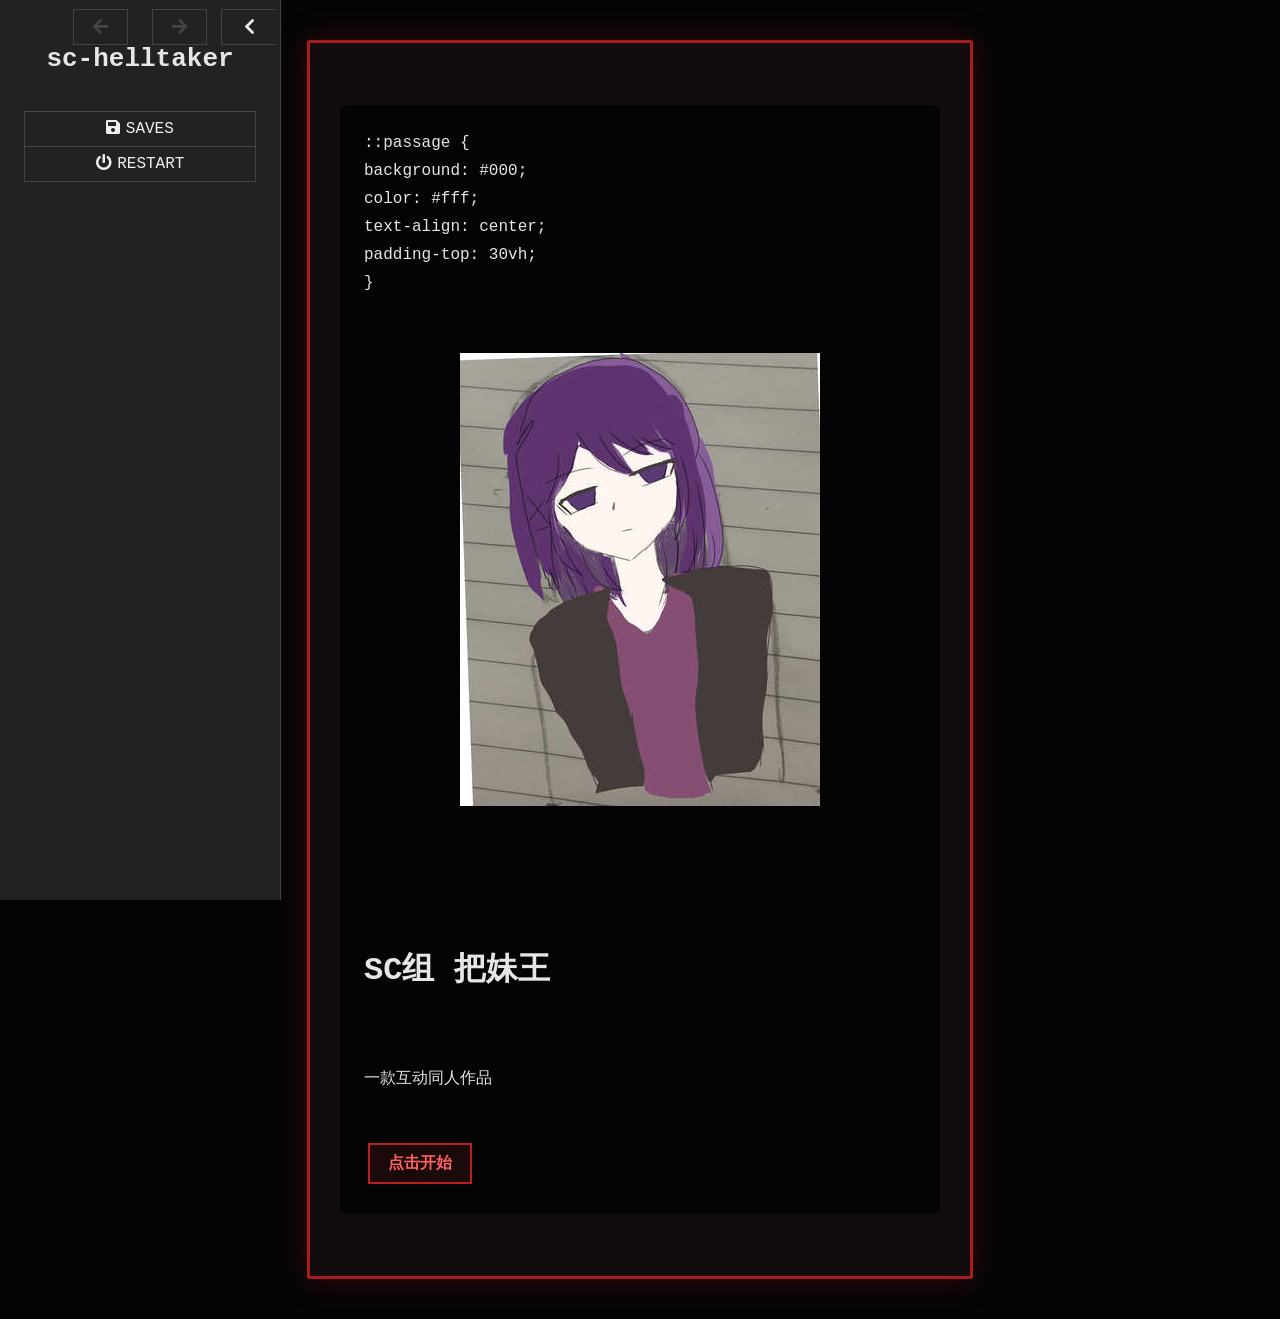
==== commit 45e26e31: "uptata" ====
--- a/twine-game/sc-helltaker.html
+++ b/twine-game/sc-helltaker.html
@@ -2,7 +2,7 @@
 <html data-init="no-js">
 <head>
 <meta charset="UTF-8" />
-<title>SC-Helltaker-01</title>
+<title>sc-helltaker</title>
 <meta name="viewport" content="width=device-width,initial-scale=1" />
 <meta name="application-name" content="SugarCube" />
 <meta name="version" content="2.37.3" />
@@ -104,7 +104,28 @@
 		<div id="init-lacking"><p>Browser lacks capabilities required to play.</p><p>Upgrade or switch to another browser.</p></div>
 		<div id="init-loading"><div>Loading&hellip;</div></div>
 	</div>
-	<tw-storydata name="SC-Helltaker-01" startnode="25" creator="Twine" creator-version="2.12.0" format="SugarCube" format-version="2.37.3" ifid="E2E88911-641D-42AF-84F6-3DF3243D4456" options="" tags="" zoom="1" hidden><style role="stylesheet" id="twine-user-stylesheet" type="text/twine-css">#story-data {
+	<tw-storydata name="sc-helltaker" startnode="25" creator="Twine" creator-version="2.12.0" format="SugarCube" format-version="2.37.3" ifid="E2E88911-641D-42AF-84F6-3DF3243D4456" options="" tags="" zoom="1" hidden><style role="stylesheet" id="twine-user-stylesheet" type="text/twine-css">/* 全局游戏背景 */
+body {
+  background: url("bg.jpg") no-repeat center center fixed;
+  background-size: cover;
+  background-color: #000;
+  color: #fff;
+}
+
+/* 对话段落容器，加半透明背景让文字更清晰 */
+.passage {
+  background-color: rgba(0, 0, 0, 0.7);
+  padding: 1.5em;
+  border-radius: 8px;
+  max-width: 600px;
+  margin: 2em auto;
+}
+
+/* 封面段落特殊处理，去掉半透明背景 */
+.passage[data-tags~="cover"] {
+  background-color: transparent;
+}
+#story-data {
   position: fixed;
   bottom: 10px;
   left: 50%;
@@ -211,7 +232,7 @@
 }
 /* 正文样式 */</style><script role="script" id="twine-user-script" type="text/twine-javascript"></script><tw-passagedata pid="1" name="Addin" tags="" position="225,400" size="100,100">————————————
 &lt;&lt;button &quot;我想加入你*:-D&quot;&gt;&gt;&lt;&lt;goto &quot;Addin_Success&quot;&gt;&gt;&lt;&lt;/button&gt;&gt;
-&lt;&lt;button &quot;这是一个梗&quot;&gt;&gt;&lt;&lt;goto &quot;Funny&quot;&gt;&gt;&lt;&lt;/button&gt;&gt;</tw-passagedata><tw-passagedata pid="2" name="Addin_Success" tags="" position="275,450" size="100,100">你笑起来，他没说话，你只好继续笑。气氛有些怪。
+&lt;&lt;button &quot;这是一个梗&quot;&gt;&gt;&lt;&lt;goto &quot;Funny&quot;&gt;&gt;&lt;&lt;/button&gt;&gt;</tw-passagedata><tw-passagedata pid="2" name="Addin_Success" tags="" position="275,475" size="100,100">你笑起来，他没说话，你只好继续笑。气氛有些怪。
 “等等，你也是来打BOSS的。”原来他刚才是在思考。
 “我需要帮助。”你说。随后只见他友善的抬头说道：“威利。”
 你们应该都心知肚明了。
@@ -236,7 +257,7 @@
 你一个人走向前。
 “原来是只小兔子啊”那人坏笑着，手上拿着一支花。
 “好了，死吧”只见他伸出手。
-&lt;&lt;button &quot;死吧？&quot;&gt;&gt;&lt;&lt;goto &quot;Die&quot;&gt;&gt;&lt;&lt;/button&gt;&gt;</tw-passagedata><tw-passagedata pid="9" name="Funny" tags="" position="200,450" size="100,100">“哦什么意思”魏彬咪起眼睛，盯着你。
+&lt;&lt;button &quot;死吧？&quot;&gt;&gt;&lt;&lt;goto &quot;Die&quot;&gt;&gt;&lt;&lt;/button&gt;&gt;</tw-passagedata><tw-passagedata pid="9" name="Funny" tags="" position="200,475" size="100,100">“哦什么意思”魏彬咪起眼睛，盯着你。
 你胡诌，说这是你们族人打招呼的方式。
 “所以我是谁？”
 “你是卫兵（魏彬）。”
@@ -290,7 +311,7 @@
 &lt;&lt;button &quot;←←继续前进&quot;&gt;&gt;&lt;&lt;goto &quot;Die_Scene&quot;&gt;&gt;&lt;&lt;/button&gt;&gt;</tw-passagedata><tw-passagedata pid="16" name="Please save" tags="" position="0,1075" size="100,100">请存档
 &lt;button &quot;再玩一次&quot;&gt;&gt;&lt;&lt;goto &quot;Start&quot;&gt;&gt;&lt;&lt;/button&gt;&gt;
 &lt;&lt;button &quot;不玩了&quot;&gt;&gt;游戏结束&lt;&lt;/button&gt;&gt;</tw-passagedata><tw-passagedata pid="17" name="Purpose" tags="" position="100,850" size="100,100">&lt;&lt;button &quot;去黑夜的宫殿&quot;&gt;&gt;&lt;&lt;goto &quot;Palace&quot;&gt;&gt;&lt;&lt;/button&gt;&gt;
-&lt;&lt;button &quot;后宫&quot;&gt;&gt;&lt;&lt;goto &quot;Harem&quot;&gt;&gt;&lt;&lt;/button&gt;&gt;</tw-passagedata><tw-passagedata pid="18" name="Red" tags="" position="150,150" size="100,100">眼前是一片令人作呕的红色，缠缠绕绕的枯萎一般的黑色物质，树木般的外形。
+&lt;&lt;button &quot;后宫&quot;&gt;&gt;&lt;&lt;goto &quot;Harem&quot;&gt;&gt;&lt;&lt;/button&gt;&gt;</tw-passagedata><tw-passagedata pid="18" name="Red" tags="" position="150,75" size="100,100">眼前是一片令人作呕的红色，缠缠绕绕的枯萎一般的黑色物质，树木般的外形。
 “这里是哪里”无人回应，你感觉有点绝望，即使你在做梦，这恐怖的场景也不会散去。
 穿越？只是睡个觉不要这么夸张吧。
 如果是梦就一定有打破的方法。
@@ -320,9 +341,21 @@
 你翻着动态，看了看新的粮，一些梗图。
 “上班不能更，休息没法更。一更吃三年，三年又三年”
 看完后，你躺到床上，陷入了睡眠。
-&lt;&lt;button &quot;睡觉&quot;&gt;&gt;&lt;&lt;goto &quot;Diamond&quot;&gt;&gt;&lt;&lt;/button&gt;&gt;</tw-passagedata><tw-passagedata pid="25" name="Start" tags="" position="75,75" size="100,100">你只是一个喜欢看DMXX同人的普通人，这天像往常一样，在看手书
-&lt;img src=&quot;ml.jpg&quot; style=&quot;max-width:100%; height:auto;&quot;&gt;
-&lt;&lt;button &quot;继续&quot;&gt;&gt;&lt;&lt;goto &quot;Sleep&quot;&gt;&gt;&lt;&lt;/button&gt;&gt;</tw-passagedata><tw-passagedata pid="26" name="StoryData" tags="" position="125,1150" size="100,100">&lt;&lt;button &quot;存档&quot; class=&quot;save-btn&quot;&gt;&gt;&lt;&lt;Save&gt;&gt;&lt;&lt;/button&gt;&gt;
+&lt;&lt;button &quot;睡觉&quot;&gt;&gt;&lt;&lt;goto &quot;Diamond&quot;&gt;&gt;&lt;&lt;/button&gt;&gt;</tw-passagedata><tw-passagedata pid="25" name="Title" tags="" position="75,0" size="100,100">::passage {
+  background: #000;
+  color: #fff;
+  text-align: center;
+  padding-top: 30vh;
+}
+
+/* 游戏封面图 */
+&lt;img src=&quot;ml.jpg&quot; style=&quot;max-width: 80%; max-height: 60vh; margin: 0 auto; display: block;&quot;&gt;
+
+&lt;div style=&quot;margin-top: 2em;&quot;&gt;
+  &lt;h1&gt;SC组 把妹王&lt;/h1&gt;
+  &lt;p&gt;一款互动同人作品&lt;/p&gt;
+  &lt;&lt;button &quot;点击开始&quot;&gt;&gt;&lt;&lt;goto &quot;Start&quot;&gt;&gt;&lt;&lt;/button&gt;&gt;
+&lt;/div&gt;</tw-passagedata><tw-passagedata pid="26" name="StoryData" tags="" position="125,1150" size="100,100">&lt;&lt;button &quot;存档&quot; class=&quot;save-btn&quot;&gt;&gt;&lt;&lt;Save&gt;&gt;&lt;&lt;/button&gt;&gt;
 &lt;&lt;button &quot;读档&quot; class=&quot;save-btn&quot;&gt;&gt;&lt;&lt;Load&gt;&gt;&lt;&lt;/button&gt;&gt;
 &lt;&lt;button &quot;重新开始&quot; class=&quot;save-btn&quot;&gt;&gt;
   &lt;&lt;if &lt;&lt;confirm &quot;确定重新开始？进度将清空！&quot;&gt;&gt;&gt;&gt;
@@ -381,10 +414,17 @@
     “别管我，我还有要做的事。”威利抬高了声音。
     “好吧，你到底想怎么样？”
     &lt;&lt;button &quot;......&quot;&gt;&gt;&lt;&lt;goto &quot;Rest&quot;&gt;&gt;&lt;&lt;/button&gt;&gt;
-&lt;&lt;/link&gt;&gt;</tw-passagedata></tw-storydata>
+&lt;&lt;/link&gt;&gt;</tw-passagedata><tw-passagedata pid="41" name="Start" tags="" position="100,75" size="100,100">你只是一个喜欢看DMXX同人的普通人，这天像往常一样，在看手书
+
+
+&lt;div style=&quot;max-width: 300px; margin: 1em auto;&quot;&gt;
+  &lt;img src=&quot;ml.jpg&quot; style=&quot;max-width: 100%; height: auto; display: block;&quot;&gt;
+&lt;/div&gt;
+
+&lt;&lt;button &quot;继续&quot;&gt;&gt;&lt;&lt;goto &quot;Sleep&quot;&gt;&gt;&lt;&lt;/button&gt;&gt;</tw-passagedata><tw-passagedata pid="42" name="未命名片段 3" tags="" position="0,1425" size="100,100"></tw-passagedata></tw-storydata>
 	<script id="script-sugarcube" type="text/javascript">
 	/*! SugarCube JS */
-	if(document.documentElement.getAttribute("data-init")==="loading"){(function(window,document,jQuery,undefined){"use strict";var _excluded=["bubbles","cancelable","composed","detail"],_excluded2=["bubbles","cancelable"],_excluded3=["state"];function _toConsumableArray(r){return _arrayWithoutHoles(r)||_iterableToArray(r)||_unsupportedIterableToArray(r)||_nonIterableSpread()}function _nonIterableSpread(){throw new TypeError("Invalid attempt to spread non-iterable instance.\nIn order to be iterable, non-array objects must have a [Symbol.iterator]() method.")}function _iterableToArray(r){if("undefined"!=typeof Symbol&&null!=r[Symbol.iterator]||null!=r["@@iterator"])return Array.from(r)}function _arrayWithoutHoles(r){if(Array.isArray(r))return _arrayLikeToArray(r)}function _classCallCheck(a,n){if(!(a instanceof n))throw new TypeError("Cannot call a class as a function")}function _defineProperties(e,r){for(var t=0;t<r.length;t++){var o=r[t];o.enumerable=o.enumerable||!1,o.configurable=!0,"value"in o&&(o.writable=!0),Object.defineProperty(e,_toPropertyKey(o.key),o)}}function _createClass(e,r,t){return r&&_defineProperties(e.prototype,r),t&&_defineProperties(e,t),Object.defineProperty(e,"prototype",{writable:!1}),e}function _toPropertyKey(t){var i=_toPrimitive(t,"string");return"symbol"==_typeof(i)?i:i+""}function _toPrimitive(t,r){if("object"!=_typeof(t)||!t)return t;var e=t[Symbol.toPrimitive];if(void 0!==e){var i=e.call(t,r||"default");if("object"!=_typeof(i))return i;throw new TypeError("@@toPrimitive must return a primitive value.")}return("string"===r?String:Number)(t)}function _objectWithoutProperties(e,t){if(null==e)return{};var o,r,i=_objectWithoutPropertiesLoose(e,t);if(Object.getOwnPropertySymbols){var s=Object.getOwnPropertySymbols(e);for(r=0;r<s.length;r++)o=s[r],t.includes(o)||{}.propertyIsEnumerable.call(e,o)&&(i[o]=e[o])}return i}function _objectWithoutPropertiesLoose(r,e){if(null==r)return{};var t={};for(var n in r)if({}.hasOwnProperty.call(r,n)){if(e.includes(n))continue;t[n]=r[n]}return t}function _slicedToArray(r,e){return _arrayWithHoles(r)||_iterableToArrayLimit(r,e)||_unsupportedIterableToArray(r,e)||_nonIterableRest()}function _nonIterableRest(){throw new TypeError("Invalid attempt to destructure non-iterable instance.\nIn order to be iterable, non-array objects must have a [Symbol.iterator]() method.")}function _unsupportedIterableToArray(r,a){if(r){if("string"==typeof r)return _arrayLikeToArray(r,a);var t={}.toString.call(r).slice(8,-1);return"Object"===t&&r.constructor&&(t=r.constructor.name),"Map"===t||"Set"===t?Array.from(r):"Arguments"===t||/^(?:Ui|I)nt(?:8|16|32)(?:Clamped)?Array$/.test(t)?_arrayLikeToArray(r,a):void 0}}function _arrayLikeToArray(r,a){(null==a||a>r.length)&&(a=r.length);for(var e=0,n=Array(a);e<a;e++)n[e]=r[e];return n}function _iterableToArrayLimit(r,l){var t=null==r?null:"undefined"!=typeof Symbol&&r[Symbol.iterator]||r["@@iterator"];if(null!=t){var e,n,i,u,a=[],f=!0,o=!1;try{if(i=(t=t.call(r)).next,0===l){if(Object(t)!==t)return;f=!1}else for(;!(f=(e=i.call(t)).done)&&(a.push(e.value),a.length!==l);f=!0);}catch(r){o=!0,n=r}finally{try{if(!f&&null!=t.return&&(u=t.return(),Object(u)!==u))return}finally{if(o)throw n}}return a}}function _arrayWithHoles(r){if(Array.isArray(r))return r}function _typeof(o){return _typeof="function"==typeof Symbol&&"symbol"==typeof Symbol.iterator?function(o){return typeof o}:function(o){return o&&"function"==typeof Symbol&&o.constructor===Symbol&&o!==Symbol.prototype?"symbol":typeof o},_typeof(o)}var errorPrologRegExp=/^(?:(?:uncaught\s+(?:exception:\s+)?)?\w*(?:error|exception|_err):\s+)+/i,Alert=function(){function mesg(where,error,isFatal,isUncaught){var mesg="Error",nice="A".concat(isFatal?" fatal":"n"," error has occurred.");nice+=isFatal?" Aborting.":" You may be able to continue, but some parts may not work properly.";var isObject=null!==error&&"object"===_typeof(error),what=(isObject&&"message"in error?String(error.message).replace(errorPrologRegExp,""):String(error)).trim()||"unknown error";null!=where&&(mesg+=" [".concat(where,"]")),mesg+=": ".concat(what,"."),isObject&&"stack"in error&&(mesg+="\n\nStack Trace:\n".concat(error.stack)),mesg&&(nice+="\n\n".concat(mesg)),isUncaught||console[isFatal?"error":"warn"](mesg),window.alert(nice)}var origOnError;return origOnError=window.onerror,window.onerror=function(what,source,lineNum,colNum,error){"complete"===document.readyState?mesg(null,null!=error?error:what,!1,!0):(mesg(null,null!=error?error:what,!0,!0),window.onerror=origOnError,"function"==typeof window.onerror&&window.onerror.apply(this,arguments))},Object.preventExtensions(Object.create(null,{error:{value:function(where,error){mesg(where,error)}},fatal:{value:function(where,error){mesg(where,error,!0)}}}))}(),Patterns=(wsMap=new Map([[" ","\\u0020"],["\f","\\f"],["\n","\\n"],["\r","\\r"],["\t","\\t"],["\v","\\v"],[" ","\\u00a0"],[" ","\\u1680"],["᠎","\\u180e"],[" ","\\u2000"],[" ","\\u2001"],[" ","\\u2002"],[" ","\\u2003"],[" ","\\u2004"],[" ","\\u2005"],[" ","\\u2006"],[" ","\\u2007"],[" ","\\u2008"],[" ","\\u2009"],[" ","\\u200a"],["\u2028","\\u2028"],["\u2029","\\u2029"],[" ","\\u202f"],[" ","\\u205f"],["　","\\u3000"],["\ufeff","\\ufeff"]]),wsRe=/^\s$/,missing="",wsMap.forEach((function(pat,char){wsRe.test(char)||(missing+=pat)})),space=missing?"[\\s".concat(missing,"]"):"\\s",spaceNoTerminator="[\\u0020\\f\\t\\v\\u00a0\\u1680\\u180e\\u2000-\\u200a\\u202f\\u205f\\u3000\\ufeff]",notSpace="\\s"===space?"\\S":space.replace(/^\[/,"[^"),anyChar="(?:.|".concat("[\\n\\r\\u2028\\u2029]",")"),anyLetter="[0-9A-Z_a-z\\-\\u00c0-\\u00d6\\u00d8-\\u00f6\\u00f8-\\u00ff\\u0150\\u0170\\u0151\\u0171]",anyLetterStrict=anyLetter.replace("\\-",""),identifier="".concat("[$A-Z_a-z]").concat("[$0-9A-Z_a-z]","*"),variable="[$_]"+identifier,htmlTagName="[A-Za-z](?:".concat(cENChar="(?:[\\x2D.0-9A-Z_a-z\\xB7\\xC0-\\xD6\\xD8-\\xF6\\xF8-\\u037D\\u037F-\\u1FFF\\u200C\\u200D\\u203F\\u2040\\u2070-\\u218F\\u2C00-\\u2FEF\\u3001-\\uD7FF\\uF900-\\uFDCF\\uFDF0-\\uFFFD]|[\\uD800-\\uDB7F][\\uDC00-\\uDFFF])","*-").concat(cENChar,"*|[0-9A-Za-z]*)"),twStyle="(".concat(anyLetter,"+)\\(([^\\)\\|\\n]+)\\):"),cssStyle="".concat(spaceNoTerminator,"*(").concat(anyLetter,"+)").concat(spaceNoTerminator,"*:([^;\\|\\n]+);"),idOrClass="".concat(spaceNoTerminator,"*((?:").concat("[#.]").concat(anyLetter,"+").concat(spaceNoTerminator,"*)+);"),inlineCss="".concat(twStyle,"|").concat(cssStyle,"|").concat(idOrClass),url="(?:file|https?|mailto|ftp|javascript|irc|news|data):[^\\s'\"]+",externalUrl=url.replace(/\|javascript|\|data/g,""),Object.freeze(Object.assign(Object.create(null),{space:space,spaceNoTerminator:spaceNoTerminator,lineTerminator:"[\\n\\r\\u2028\\u2029]",notSpace:notSpace,anyChar:anyChar,anyLetter:anyLetter,anyLetterStrict:anyLetterStrict,identifierFirstChar:"[$A-Z_a-z]",identifierNextChar:"[$0-9A-Z_a-z]",identifier:identifier,variableSigil:"[$_]",variable:variable,macroName:"[A-Za-z][\\w-]*|[=-]",templateName:"[A-Za-z][\\w-]*",htmlTagName:htmlTagName,cssIdOrClassSigil:"[#.]",cssImage:"\\[[<>]?[Ii][Mm][Gg]\\[(?:\\s|\\S)*?\\]\\]+",inlineCss:inlineCss,url:url,externalUrl:externalUrl}))),wsMap,wsRe,missing,cENChar,twStyle,cssStyle,idOrClass,space,spaceNoTerminator,notSpace,anyChar,anyLetter,anyLetterStrict,identifier,variable,htmlTagName,inlineCss,url,externalUrl;!function(){var startWSRe,endWSRe,_trimString=(startWSRe=new RegExp("^".concat(Patterns.space).concat(Patterns.space,"*")),endWSRe=new RegExp("".concat(Patterns.space).concat(Patterns.space,"*$")),function(str,where){var val=String(str);if(!val)return val;switch(where){case"start":return startWSRe.test(val)?val.replace(startWSRe,""):val;case"end":return endWSRe.test(val)?val.replace(endWSRe,""):val;default:throw new Error('_trimString called with incorrect where parameter value: "'.concat(where,'"'))}});function _createPadString(length,padding){var targetLength=Number.parseInt(length,10)||0;if(targetLength<1)return"";var padString=void 0===padding?"":String(padding);for(""===padString&&(padString=" ");padString.length<targetLength;){var curPadLength=padString.length,remainingLength=targetLength-curPadLength;padString+=curPadLength>remainingLength?padString.slice(0,remainingLength):padString}return padString.length>targetLength&&(padString=padString.slice(0,targetLength)),padString}if(Array.prototype.flat||Object.defineProperty(Array.prototype,"flat",{configurable:!0,writable:!0,value:function flat(){if(null==this)throw new TypeError("Array.prototype.flat called on null or undefined");var depth=0===arguments.length?1:Number(arguments[0])||0;if(depth<1)return Array.prototype.slice.call(this);var push=Array.prototype.push;return Array.prototype.reduce.call(this,(function(acc,cur){return cur instanceof Array?push.apply(acc,flat.call(cur,depth-1)):acc.push(cur),acc}),[])}}),Array.prototype.flatMap||Object.defineProperty(Array.prototype,"flatMap",{configurable:!0,writable:!0,value:function(){if(null==this)throw new TypeError("Array.prototype.flatMap called on null or undefined");return Array.prototype.map.apply(this,arguments).flat()}}),Array.prototype.includes||Object.defineProperty(Array.prototype,"includes",{configurable:!0,writable:!0,value:function(){if(null==this)throw new TypeError("Array.prototype.includes called on null or undefined");if(0===arguments.length)return!1;var length=this.length>>>0;if(0===length)return!1;var needle=arguments[0],i=Number(arguments[1])||0;for(i<0&&(i=Math.max(0,length+i));i<length;++i){var value=this[i];if(value===needle||value!=value&&needle!=needle)return!0}return!1}}),Object.entries||Object.defineProperty(Object,"entries",{configurable:!0,writable:!0,value:function(obj){if("object"!==_typeof(obj)||null===obj)throw new TypeError("Object.entries object parameter must be an object");return Object.keys(obj).map((function(key){return[key,obj[key]]}))}}),Object.fromEntries||Object.defineProperty(Object,"fromEntries",{configurable:!0,writable:!0,value:function(iter){return Array.from(iter).reduce((function(acc,pair){if(Object(pair)!==pair)throw new TypeError("Object.fromEntries iterable parameter must yield objects");return pair[0]in acc?Object.defineProperty(acc,pair[0],{configurable:!0,enumerable:!0,writable:!0,value:pair[1]}):acc[pair[0]]=pair[1],acc}),{})}}),Object.getOwnPropertyDescriptors||Object.defineProperty(Object,"getOwnPropertyDescriptors",{configurable:!0,writable:!0,value:function(obj){if(null==obj)throw new TypeError("Object.getOwnPropertyDescriptors object parameter is null or undefined");var O=Object(obj);return Reflect.ownKeys(O).reduce((function(acc,key){var desc=Object.getOwnPropertyDescriptor(O,key);return void 0!==desc&&(key in acc?Object.defineProperty(acc,key,{configurable:!0,enumerable:!0,writable:!0,value:desc}):acc[key]=desc),acc}),{})}}),!Object.hasOwn){var _hasOwnProperty=Object.prototype.hasOwnProperty;Object.defineProperty(Object,"hasOwn",{configurable:!0,writable:!0,value:function(O,P){return _hasOwnProperty.call(Object(O),P)}})}Object.values||Object.defineProperty(Object,"values",{configurable:!0,writable:!0,value:function(obj){if("object"!==_typeof(obj)||null===obj)throw new TypeError("Object.values object parameter must be an object");return Object.keys(obj).map((function(key){return obj[key]}))}}),String.prototype.padStart||Object.defineProperty(String.prototype,"padStart",{configurable:!0,writable:!0,value:function(length,padding){if(null==this)throw new TypeError("String.prototype.padStart called on null or undefined");var baseString=String(this),baseLength=baseString.length,targetLength=Number.parseInt(length,10);return targetLength<=baseLength?baseString:_createPadString(targetLength-baseLength,padding)+baseString}}),String.prototype.padEnd||Object.defineProperty(String.prototype,"padEnd",{configurable:!0,writable:!0,value:function(length,padding){if(null==this)throw new TypeError("String.prototype.padEnd called on null or undefined");var baseString=String(this),baseLength=baseString.length,targetLength=Number.parseInt(length,10);return targetLength<=baseLength?baseString:baseString+_createPadString(targetLength-baseLength,padding)}}),String.prototype.trimStart||Object.defineProperty(String.prototype,"trimStart",{configurable:!0,writable:!0,value:function(){if(null==this)throw new TypeError("String.prototype.trimStart called on null or undefined");return _trimString(this,"start")}}),String.prototype.trimLeft||Object.defineProperty(String.prototype,"trimLeft",{configurable:!0,writable:!0,value:function(){if(null==this)throw new TypeError("String.prototype.trimLeft called on null or undefined");return _trimString(this,"start")}}),String.prototype.trimEnd||Object.defineProperty(String.prototype,"trimEnd",{configurable:!0,writable:!0,value:function(){if(null==this)throw new TypeError("String.prototype.trimEnd called on null or undefined");return _trimString(this,"end")}}),String.prototype.trimRight||Object.defineProperty(String.prototype,"trimRight",{configurable:!0,writable:!0,value:function(){if(null==this)throw new TypeError("String.prototype.trimRight called on null or undefined");return _trimString(this,"end")}})}(),function(){var _regExpMetaCharsRe,_hasRegExpMetaCharsRe,_formatRegExp,_hasFormatRegExp,_nativeMathRandom=Math.random;function _random(){var min,max;switch(arguments.length){case 0:throw new Error("_random called with insufficient parameters");case 1:min=0,max=arguments[0];break;default:min=arguments[0],max=arguments[1]}if(min>max){var _ref=[max,min];min=_ref[0],max=_ref[1]}return Math.floor(_nativeMathRandom()*(max-min+1))+min}function _randomIndex(length,boundsArgs){var min,max;switch(boundsArgs.length){case 1:min=0,max=length-1;break;case 2:min=0,max=Math.trunc(boundsArgs[1]);break;default:min=Math.trunc(boundsArgs[1]),max=Math.trunc(boundsArgs[2])}return Number.isNaN(min)?min=0:!Number.isFinite(min)||min>=length?min=length-1:min<0&&(min=length+min)<0&&(min=0),Number.isNaN(max)?max=0:(!Number.isFinite(max)||max>=length||max<0&&(max=length+max)<0)&&(max=length-1),_random(min,max)}function _getCodePointStartAndEnd(str,pos){var code=str.charCodeAt(pos);if(Number.isNaN(code))return{char:"",start:-1,end:-1};if(code<55296||code>57343)return{char:str.charAt(pos),start:pos,end:pos};if(code>=55296&&code<=56319){var nextPos=pos+1;if(nextPos>=str.length)throw new Error("high surrogate without trailing low surrogate");var nextCode=str.charCodeAt(nextPos);if(nextCode<56320||nextCode>57343)throw new Error("high surrogate without trailing low surrogate");return{char:str.charAt(pos)+str.charAt(nextPos),start:pos,end:nextPos}}if(0===pos)throw new Error("low surrogate without leading high surrogate");var prevPos=pos-1,prevCode=str.charCodeAt(prevPos);if(prevCode<55296||prevCode>56319)throw new Error("low surrogate without leading high surrogate");return{char:str.charAt(prevPos)+str.charAt(pos),start:prevPos,end:pos}}Object.defineProperty(Array.prototype,"concatUnique",{configurable:!0,writable:!0,value:function(){if(null==this)throw new TypeError("Array.prototype.concatUnique called on null or undefined");var result=Array.from(this);if(0===arguments.length)return result;var items=Array.prototype.reduce.call(arguments,(function(prev,cur){return prev.concat(cur)}),[]),addSize=items.length;if(0===addSize)return result;for(var indexOf=Array.prototype.indexOf,push=Array.prototype.push,i=0;i<addSize;++i){var value=items[i];-1===indexOf.call(result,value)&&push.call(result,value)}return result}}),Object.defineProperty(Array.prototype,"count",{configurable:!0,writable:!0,value:function(){if(null==this)throw new TypeError("Array.prototype.count called on null or undefined");for(var indexOf=Array.prototype.indexOf,needle=arguments[0],pos=Number(arguments[1])||0,count=0;-1!==(pos=indexOf.call(this,needle,pos));)++count,++pos;return count}}),Object.defineProperty(Array.prototype,"countWith",{configurable:!0,writable:!0,value:function(predicate,thisArg){if(null==this)throw new TypeError("Array.prototype.countWith called on null or undefined");if("function"!=typeof predicate)throw new Error("Array.prototype.countWith predicate parameter must be a function");var length=this.length>>>0;if(0===length)return 0;for(var count=0,i=0;i<length;++i)predicate.call(thisArg,this[i],i,this)&&++count;return count}}),Object.defineProperty(Array.prototype,"deleteAll",{configurable:!0,writable:!0,value:function(){if(null==this)throw new TypeError("Array.prototype.deleteAll called on null or undefined");if(0===arguments.length)return[];var length=this.length>>>0;if(0===length)return[];for(var needles=Array.prototype.concat.apply([],arguments),needlesLength=needles.length,indices=[],i=0;i<length;++i)for(var value=this[i],j=0;j<needlesLength;++j){var needle=needles[j];if(value===needle||value!=value&&needle!=needle){indices.push(i);break}}for(var result=[],_i=0,iend=indices.length;_i<iend;++_i)result[_i]=this[indices[_i]];for(var splice=Array.prototype.splice,_i2=indices.length-1;_i2>=0;--_i2)splice.call(this,indices[_i2],1);return result}}),Object.defineProperty(Array.prototype,"deleteAt",{configurable:!0,writable:!0,value:function(){if(null==this)throw new TypeError("Array.prototype.deleteAt called on null or undefined");if(0===arguments.length)return[];var length=this.length>>>0;if(0===length)return[];for(var splice=Array.prototype.splice,cpyIndices=Array.from(new Set(Array.from(arguments).map((function(x){return x<0?Math.max(0,length+x):x}))).values()),delIndices=Array.from(cpyIndices).sort((function(a,b){return b-a})),result=[],i=0,iend=cpyIndices.length;i<iend;++i)result[i]=this[cpyIndices[i]];for(var _i3=0,_iend=delIndices.length;_i3<_iend;++_i3)splice.call(this,delIndices[_i3],1);return result}}),Object.defineProperty(Array.prototype,"deleteFirst",{configurable:!0,writable:!0,value:function(){if(null==this)throw new TypeError("Array.prototype.deleteFirst called on null or undefined");if(0!==arguments.length){var length=this.length>>>0;if(0!==length){for(var splice=Array.prototype.splice,needles=Array.prototype.concat.apply([],arguments),result=[],i=0;i<length&&needles.length>0;++i)for(var value=this[i],j=0;j<needles.length;++j){var needle=needles[j];if(value===needle||value!=value&&needle!=needle){result.push(value),splice.call(this,i--,1),needles.splice(j--,1);break}}return result}}}}),Object.defineProperty(Array.prototype,"deleteLast",{configurable:!0,writable:!0,value:function(){if(null==this)throw new TypeError("Array.prototype.deleteLast called on null or undefined");if(0!==arguments.length){var length=this.length>>>0;if(0!==length){for(var splice=Array.prototype.splice,needles=Array.prototype.concat.apply([],arguments),result=[],i=length-1;i>=0&&needles.length>0;--i)for(var value=this[i],j=0;j<needles.length;++j){var needle=needles[j];if(value===needle||value!=value&&needle!=needle){result.push(value),splice.call(this,i++,1),needles.splice(j--,1);break}}return result}}}}),Object.defineProperty(Array.prototype,"deleteWith",{configurable:!0,writable:!0,value:function(predicate,thisArg){if(null==this)throw new TypeError("Array.prototype.deleteWith called on null or undefined");if("function"!=typeof predicate)throw new Error("Array.prototype.deleteWith predicate parameter must be a function");var length=this.length>>>0;if(0===length)return[];for(var splice=Array.prototype.splice,indices=[],result=[],i=0;i<length;++i)predicate.call(thisArg,this[i],i,this)&&(result.push(this[i]),indices.push(i));for(var _i4=indices.length-1;_i4>=0;--_i4)splice.call(this,indices[_i4],1);return result}}),Object.defineProperty(Array.prototype,"first",{configurable:!0,writable:!0,value:function(){if(null==this)throw new TypeError("Array.prototype.first called on null or undefined");if(0!==this.length>>>0)return this[0]}}),Object.defineProperty(Array.prototype,"includesAll",{configurable:!0,writable:!0,value:function(){if(null==this)throw new TypeError("Array.prototype.includesAll called on null or undefined");if(1===arguments.length)return Array.isArray(arguments[0])?Array.prototype.includesAll.apply(this,arguments[0]):Array.prototype.includes.apply(this,arguments);for(var i=0,iend=arguments.length;i<iend;++i)if(!Array.prototype.some.call(this,(function(val){return val===this.val||val!=val&&this.val!=this.val}),{val:arguments[i]}))return!1;return!0}}),Object.defineProperty(Array.prototype,"includesAny",{configurable:!0,writable:!0,value:function(){if(null==this)throw new TypeError("Array.prototype.includesAny called on null or undefined");if(1===arguments.length)return Array.isArray(arguments[0])?Array.prototype.includesAny.apply(this,arguments[0]):Array.prototype.includes.apply(this,arguments);for(var i=0,iend=arguments.length;i<iend;++i)if(Array.prototype.some.call(this,(function(val){return val===this.val||val!=val&&this.val!=this.val}),{val:arguments[i]}))return!0;return!1}}),Object.defineProperty(Array.prototype,"last",{configurable:!0,writable:!0,value:function(){if(null==this)throw new TypeError("Array.prototype.last called on null or undefined");var length=this.length>>>0;if(0!==length)return this[length-1]}}),Object.defineProperty(Array.prototype,"pluck",{configurable:!0,writable:!0,value:function(){if(null==this)throw new TypeError("Array.prototype.pluck called on null or undefined");var length=this.length>>>0;if(0!==length){var index=0===arguments.length?_random(0,length-1):_randomIndex(length,Array.from(arguments));return Array.prototype.splice.call(this,index,1)[0]}}}),Object.defineProperty(Array.prototype,"pluckMany",{configurable:!0,writable:!0,value:function(wantSize){if(null==this)throw new TypeError("Array.prototype.pluckMany called on null or undefined");var length=this.length>>>0;if(0===length)return[];var want=Math.trunc(wantSize);if(!Number.isInteger(want))throw new Error("Array.prototype.pluckMany want parameter must be an integer");if(want<1)return[];want>length&&(want=length);var splice=Array.prototype.splice,result=[],max=length-1;do{result.push(splice.call(this,_random(0,max--),1)[0])}while(result.length<want);return result}}),Object.defineProperty(Array.prototype,"pushUnique",{configurable:!0,writable:!0,value:function(){if(null==this)throw new TypeError("Array.prototype.pushUnique called on null or undefined");var addSize=arguments.length;if(0===addSize)return this.length>>>0;for(var indexOf=Array.prototype.indexOf,push=Array.prototype.push,i=0;i<addSize;++i){var value=arguments[i];-1===indexOf.call(this,value)&&push.call(this,value)}return this.length>>>0}}),Object.defineProperty(Array.prototype,"random",{configurable:!0,writable:!0,value:function(){if(null==this)throw new TypeError("Array.prototype.random called on null or undefined");var length=this.length>>>0;if(0!==length)return this[0===arguments.length?_random(0,length-1):_randomIndex(length,Array.from(arguments))]}}),Object.defineProperty(Array.prototype,"randomMany",{configurable:!0,writable:!0,value:function(wantSize){if(null==this)throw new TypeError("Array.prototype.randomMany called on null or undefined");var length=this.length>>>0;if(0===length)return[];var want=Math.trunc(wantSize);if(!Number.isInteger(want))throw new Error("Array.prototype.randomMany want parameter must be an integer");if(want<1)return[];want>length&&(want=length);var picked=new Map,result=[],max=length-1;do{var i=void 0;do{i=_random(0,max)}while(picked.has(i));picked.set(i,!0),result.push(this[i])}while(result.length<want);return result}}),Object.defineProperty(Array.prototype,"shuffle",{configurable:!0,writable:!0,value:function(){if(null==this)throw new TypeError("Array.prototype.shuffle called on null or undefined");var length=this.length>>>0;if(0===length)return this;for(var i=length-1;i>0;--i){var j=Math.floor(_nativeMathRandom()*(i+1));if(i!==j){var swap=this[i];this[i]=this[j],this[j]=swap}}return this}}),Object.defineProperty(Array.prototype,"toShuffled",{configurable:!0,writable:!0,value:function(){if(null==this)throw new TypeError("Array.prototype.toShuffled called on null or undefined");return Array.from(this).shuffle()}}),Object.defineProperty(Array.prototype,"toUnique",{configurable:!0,writable:!0,value:function(){if(null==this)throw new TypeError("Array.prototype.toUnique called on null or undefined");return Array.from(new Set(this))}}),Object.defineProperty(Array.prototype,"unshiftUnique",{configurable:!0,writable:!0,value:function(){if(null==this)throw new TypeError("Array.prototype.unshiftUnique called on null or undefined");var addSize=arguments.length;if(0===addSize)return this.length>>>0;for(var indexOf=Array.prototype.indexOf,unshift=Array.prototype.unshift,i=0;i<addSize;++i){var value=arguments[i];-1===indexOf.call(this,value)&&unshift.call(this,value)}return this.length>>>0}}),Object.defineProperty(Function.prototype,"partial",{configurable:!0,writable:!0,value:function(){if(null==this)throw new TypeError("Function.prototype.partial called on null or undefined");var slice=Array.prototype.slice,fn=this,bound=slice.call(arguments,0);return function(){for(var applied=[],argc=0,i=0;i<bound.length;++i)applied.push(bound[i]===undefined?arguments[argc++]:bound[i]);return fn.apply(this,applied.concat(slice.call(arguments,argc)))}}}),Object.defineProperty(Math,"clamp",{configurable:!0,writable:!0,value:function(num,min,max){if(3!==arguments.length)throw new Error("Math.clamp called with an incorrect number of parameters (want: 3, received: ".concat(arguments.length,")"));var value=Number(num),minVal=Number(min),maxVal=Number(max);if(minVal>maxVal){var _ref2=[maxVal,minVal];minVal=_ref2[0],maxVal=_ref2[1]}return Math.min(Math.max(value,minVal),maxVal)}}),RegExp.escape||(_regExpMetaCharsRe=/[\\^$*+?.()|[\]{}]/g,_hasRegExpMetaCharsRe=new RegExp(_regExpMetaCharsRe.source),Object.defineProperty(RegExp,"escape",{configurable:!0,writable:!0,value:function(str){var val=String(str);return val&&_hasRegExpMetaCharsRe.test(val)?val.replace(_regExpMetaCharsRe,"\\$&"):val}})),_formatRegExp=/{(\d+)(?:,([+-]?\d+))?}/g,_hasFormatRegExp=new RegExp(_formatRegExp.source),Object.defineProperty(String,"format",{configurable:!0,writable:!0,value:function(format){if(arguments.length<2)return 0===arguments.length?"":format;var args=2===arguments.length&&Array.isArray(arguments[1])?Array.from(arguments[1]):Array.prototype.slice.call(arguments,1);return 0===args.length?format:_hasFormatRegExp.test(format)?(_formatRegExp.lastIndex=0,format.replace(_formatRegExp,(function(match,index,align){var retval=args[index];if(null==retval)return"";for(;"function"==typeof retval;)retval=retval();switch(_typeof(retval)){case"string":break;case"object":retval=JSON.stringify(retval);break;default:retval=String(retval)}return function(str,align,pad){if(!align)return str;var plen=Math.abs(align)-str.length;if(plen<1)return str;var padding=String(pad).repeat(plen);return align<0?str+padding:padding+str}(retval,align?Number.parseInt(align,10):0," ")}))):format}}),Object.defineProperty(String.prototype,"count",{configurable:!0,writable:!0,value:function(){if(null==this)throw new TypeError("String.prototype.count called on null or undefined");var needle=String(arguments[0]||"");if(""===needle)return 0;for(var indexOf=String.prototype.indexOf,step=needle.length,pos=Number(arguments[1])||0,count=0;-1!==(pos=indexOf.call(this,needle,pos));)++count,pos+=step;return count}}),Object.defineProperty(String.prototype,"first",{configurable:!0,writable:!0,value:function(){if(null==this)throw new TypeError("String.prototype.first called on null or undefined");return _getCodePointStartAndEnd(String(this),0).char}}),Object.defineProperty(String.prototype,"last",{configurable:!0,writable:!0,value:function(){if(null==this)throw new TypeError("String.prototype.last called on null or undefined");var str=String(this);return _getCodePointStartAndEnd(str,str.length-1).char}}),Object.defineProperty(String.prototype,"splice",{configurable:!0,writable:!0,value:function(startAt,delCount,replacement){if(null==this)throw new TypeError("String.prototype.splice called on null or undefined");var length=this.length>>>0;if(0===length)return"";var start=Number(startAt);Number.isSafeInteger(start)?start<0&&(start+=length)<0&&(start=0):start=0,start>length&&(start=length);var count=Number(delCount);(!Number.isSafeInteger(count)||count<0)&&(count=0);var res=this.slice(0,start);return void 0!==replacement&&(res+=replacement),start+count<length&&(res+=this.slice(start+count)),res}}),Object.defineProperty(String.prototype,"splitOrEmpty",{configurable:!0,writable:!0,value:function(){if(null==this)throw new TypeError("String.prototype.splitOrEmpty called on null or undefined");return""===String(this)?[]:String.prototype.split.apply(this,arguments)}}),Object.defineProperty(String.prototype,"toLocaleUpperFirst",{configurable:!0,writable:!0,value:function(){if(null==this)throw new TypeError("String.prototype.toLocaleUpperFirst called on null or undefined");var str=String(this),_getCodePointStartAnd3=_getCodePointStartAndEnd(str,0),char=_getCodePointStartAnd3.char,end=_getCodePointStartAnd3.end;return-1===end?"":char.toLocaleUpperCase()+str.slice(end+1)}}),Object.defineProperty(String.prototype,"toUpperFirst",{configurable:!0,writable:!0,value:function(){if(null==this)throw new TypeError("String.prototype.toUpperFirst called on null or undefined");var str=String(this),_getCodePointStartAnd4=_getCodePointStartAndEnd(str,0),char=_getCodePointStartAnd4.char,end=_getCodePointStartAnd4.end;return-1===end?"":char.toUpperCase()+str.slice(end+1)}}),Object.defineProperty(Array.prototype,"delete",{configurable:!0,writable:!0,value:function(){if(console.warn("[DEPRECATED] <Array>.delete() is deprecated."),null==this)throw new TypeError("Array.prototype.delete called on null or undefined");return Array.prototype.deleteAll.apply(this,arguments)}}),Object.defineProperty(JSON,"reviveWrapper",{configurable:!0,writable:!0,value:function(code,data){if(console.warn("[DEPRECATED] JSON.reviveWrapper() is deprecated."),"string"!=typeof code)throw new TypeError("JSON.reviveWrapper code parameter must be a string");return Serial.createReviver(code,data)}}),Object.defineProperty(Math,"easeInOut",{configurable:!0,writable:!0,value:function(num){return console.warn("[DEPRECATED] Math.easeInOut() is deprecated."),1-(Math.cos(Number(num)*Math.PI)+1)/2}}),Object.defineProperty(Number.prototype,"clamp",{configurable:!0,writable:!0,value:function(){if(console.warn("[DEPRECATED] <Number>.clamp() is deprecated."),null==this)throw new TypeError("Number.prototype.clamp called on null or undefined");if(2!==arguments.length)throw new Error("Number.prototype.clamp called with an incorrect number of parameters (want: 2, received: ".concat(arguments.length,")"));return Math.clamp(this,arguments[0],arguments[1])}})}(),function(){function onKeypressFn(ev){13!==ev.which&&32!==ev.which||(ev.preventDefault(),triggerEvent("click",getActiveElement()||this))}function onClickFnWrapper(fn){return function(){var $this=jQuery(this);$this.ariaIsDisabled()||($this.is("[aria-pressed]")&&$this.attr("aria-pressed","true"===$this.attr("aria-pressed")?"false":"true"),fn.apply(this,arguments))}}function disableTabindex(el){if(!el.hasAttribute("data-last-tabindex")){var tabindex=el.getAttribute("tabindex");el.setAttribute("data-last-tabindex",null!==tabindex?tabindex.trim():"")}el.setAttribute("tabindex",-1)}function restoreTabindex(el){var lastTabindex=el.getAttribute("data-last-tabindex");null!==lastTabindex&&(el.removeAttribute("data-last-tabindex"),""===lastTabindex?el.removeAttribute("tabindex"):el.setAttribute("tabindex",lastTabindex))}jQuery.fn.extend({ariaClick:function(options,handler){if(0===this.length||0===arguments.length)return this;var opts=options,fn=handler;return null==fn&&(fn=opts,opts=undefined),"string"!=typeof(opts=jQuery.extend({namespace:undefined,one:!1,selector:undefined,data:undefined,role:undefined,tabindex:0,controls:undefined,pressed:undefined,label:undefined},opts)).namespace?opts.namespace="":"."!==opts.namespace[0]&&(opts.namespace=".".concat(opts.namespace)),"boolean"==typeof opts.pressed&&(opts.pressed=opts.pressed?"true":"false"),this.filter("button").prop("type","button"),null!=opts.role?this.attr("role",opts.role):this.not("[role]").filter("a,[data-passage]").attr("role","link").end().not("a").not("[data-passage]").attr("role","button").end().end().end(),this.attr("tabindex",opts.tabindex),null!=opts.controls&&this.attr("aria-controls",opts.controls),null!=opts.pressed&&this.attr("aria-pressed",opts.pressed),null!=opts.label&&this.attr({"aria-label":opts.label,title:opts.label}),this.not("button").on("keypress.aria-clickable".concat(opts.namespace),opts.selector,onKeypressFn),this.on("click.aria-clickable".concat(opts.namespace),opts.selector,opts.data,opts.one?function(fn){return onClickFnWrapper((function(){jQuery(this).off(".aria-clickable").removeAttr("role tabindex aria-controls aria-pressed").filter("button").prop("disabled",!0),fn.apply(this,arguments)}))}(fn):onClickFnWrapper(fn)),this},ariaDisabled:function(disable){if(0===this.length||0===arguments.length)return this;var $nonDisableable=this.not("button,fieldset,input,menuitem,optgroup,option,select,textarea"),$disableable=this.filter("button,fieldset,input,menuitem,optgroup,option,select,textarea");return disable?($nonDisableable.each((function(){this.setAttribute("disabled","disabled"),this.setAttribute("aria-disabled","true"),disableTabindex(this)})),$disableable.each((function(){this.disabled=!0,this.setAttribute("aria-disabled","true"),disableTabindex(this)}))):($nonDisableable.each((function(){this.removeAttribute("disabled"),this.removeAttribute("aria-disabled"),restoreTabindex(this)})),$disableable.each((function(){this.disabled=!1,this.removeAttribute("aria-disabled"),restoreTabindex(this)}))),this},ariaIsDisabled:function(){return this.is("[disabled]")}})}(),jQuery.fn.extend({getForbiddenInteractiveContentTagNames:function(){if(0===this.length)return[];var forbidden=new Set;return this.find("a,button,fieldset,form,input,menuitem,optgroup,option,select,textarea").each((function(_,el){return forbidden.add(el.nodeName.toLowerCase())})),Array.from(forbidden)}}),jQuery.extend({wikiWithOptions:function(options){for(var _len=arguments.length,sources=new Array(_len>1?_len-1:0),_key=1;_key<_len;_key++)sources[_key-1]=arguments[_key];if(0!==sources.length){var frag=document.createDocumentFragment();sources.forEach((function(content){return new Wikifier(frag,content,options)}));var errors=Array.from(frag.querySelectorAll(".error")).map((function(errEl){return errEl.textContent.replace(errorPrologRegExp,"")}));if(errors.length>0)throw new Error(errors.join("; "))}},wiki:function(){for(var _len2=arguments.length,sources=new Array(_len2),_key2=0;_key2<_len2;_key2++)sources[_key2]=arguments[_key2];this.wikiWithOptions.apply(this,[undefined].concat(sources))},wikiPassage:function(name){this.wikiWithOptions(undefined,Story.get(name).processText())}}),jQuery.fn.extend({wikiWithOptions:function(options){for(var _len3=arguments.length,sources=new Array(_len3>1?_len3-1:0),_key3=1;_key3<_len3;_key3++)sources[_key3-1]=arguments[_key3];if(0===this.length||0===sources.length)return this;var frag=document.createDocumentFragment();return sources.forEach((function(content){return new Wikifier(frag,content,options)})),this.append(frag),this},wiki:function(){for(var _len4=arguments.length,sources=new Array(_len4),_key4=0;_key4<_len4;_key4++)sources[_key4]=arguments[_key4];return this.wikiWithOptions.apply(this,[undefined].concat(sources))},wikiPassage:function(name){return this.wikiWithOptions(undefined,Story.get(name).processText())}});var Browser=(userAgent=navigator.userAgent.toLowerCase(),winPhone=userAgent.includes("windows phone"),isMobile=Object.freeze({Android:!winPhone&&userAgent.includes("android"),BlackBerry:/blackberry|bb10/.test(userAgent),iOS:!winPhone&&/ip(?:hone|ad|od)/.test(userAgent),Opera:!winPhone&&("object"===_typeof(window.operamini)||userAgent.includes("opera mini")),Windows:winPhone||/iemobile|wpdesktop/.test(userAgent),any:function(){return isMobile.Android||isMobile.BlackBerry||isMobile.iOS||isMobile.Opera||isMobile.Windows}}),isGecko=!isMobile.Windows&&!/khtml|trident|edge/.test(userAgent)&&userAgent.includes("gecko"),isIE=!userAgent.includes("opera")&&/msie|trident/.test(userAgent),ieVersion=isIE?(ver=/(?:msie\s+|rv:)(\d+\.\d)/.exec(userAgent))?Number(ver[1]):0:null,isOpera=userAgent.includes("opera")||userAgent.includes(" opr/"),operaVersion=isOpera?function(){var ver=new RegExp("".concat(/khtml|chrome/.test(userAgent)?"opr":"version","\\/(\\d+\\.\\d+)")).exec(userAgent);return ver?Number(ver[1]):0}():null,isVivaldi=userAgent.includes("vivaldi"),Object.freeze(Object.assign(Object.create(null),{userAgent:userAgent,isMobile:isMobile,isGecko:isGecko,isIE:isIE,ieVersion:ieVersion,isOpera:isOpera,operaVersion:operaVersion,isVivaldi:isVivaldi}))),ver,userAgent,winPhone,isMobile,isGecko,isIE,ieVersion,isOpera,operaVersion,isVivaldi,Has=(hasAudioElement=function(){try{return"function"==typeof document.createElement("audio").canPlayType}catch(ex){}return!1}(),hasFile=function(){try{return"Blob"in window&&"File"in window&&"FileList"in window&&"FileReader"in window&&(!Browser.isOpera||Browser.operaVersion>=15)}catch(ex){}return!1}(),hasGeolocation=function(){try{return"geolocation"in navigator&&"function"==typeof navigator.geolocation.getCurrentPosition&&"function"==typeof navigator.geolocation.watchPosition}catch(ex){}return!1}(),hasMutationObserver=function(){try{return"MutationObserver"in window&&"function"==typeof window.MutationObserver}catch(ex){}return!1}(),hasPerformance=function(){try{return"performance"in window&&"function"==typeof window.performance.now}catch(ex){}return!1}(),hasTouch=function(){try{return"ontouchstart"in window||!!window.DocumentTouch&&document instanceof window.DocumentTouch||!!navigator.maxTouchPoints||!!navigator.msMaxTouchPoints}catch(ex){}return!1}(),hasTransitionEndEvent=function(){try{for(var teMap=new Map([["transition","transitionend"],["MSTransition","msTransitionEnd"],["WebkitTransition","webkitTransitionEnd"],["MozTransition","transitionend"]]),teKeys=Array.from(teMap.keys()),el=document.createElement("div"),i=0;i<teKeys.length;++i)if(el.style[teKeys[i]]!==undefined)return teMap.get(teKeys[i])}catch(ex){}return!1}(),Object.freeze(Object.assign(Object.create(null),{audio:hasAudioElement,fileAPI:hasFile,geolocation:hasGeolocation,mutationObserver:hasMutationObserver,performance:hasPerformance,touch:hasTouch,transitionEndEvent:hasTransitionEndEvent}))),hasAudioElement,hasFile,hasGeolocation,hasMutationObserver,hasPerformance,hasTouch,hasTransitionEndEvent,Fullscreen=function(){var _hasPromise,vendor=function(){try{return Object.freeze([{isEnabled:"fullscreenEnabled",element:"fullscreenElement",requestFn:"requestFullscreen",exitFn:"exitFullscreen",changeEvent:"fullscreenchange",errorEvent:"fullscreenerror"},{isEnabled:"webkitFullscreenEnabled",element:"webkitFullscreenElement",requestFn:"webkitRequestFullscreen",exitFn:"webkitExitFullscreen",changeEvent:"webkitfullscreenchange",errorEvent:"webkitfullscreenerror"},{isEnabled:"mozFullScreenEnabled",element:"mozFullScreenElement",requestFn:"mozRequestFullScreen",exitFn:"mozCancelFullScreen",changeEvent:"mozfullscreenchange",errorEvent:"mozfullscreenerror"},{isEnabled:"msFullscreenEnabled",element:"msFullscreenElement",requestFn:"msRequestFullscreen",exitFn:"msExitFullscreen",changeEvent:"MSFullscreenChange",errorEvent:"MSFullscreenError"}].find((function(vnd){return vnd.isEnabled in document})))}catch(ex){}return undefined}(),_returnsPromise=(_hasPromise=null,function(){if(null!==_hasPromise)return _hasPromise;if(_hasPromise=!1,vendor)try{var value=document.exitFullscreen();value.catch((function(){})),_hasPromise=value instanceof Promise}catch(ex){}return _hasPromise});function _selectElement(requestedEl){var selectedEl=requestedEl||document.documentElement;return selectedEl===document.documentElement&&("msRequestFullscreen"===vendor.requestFn||Browser.isOpera&&Browser.operaVersion<15)&&(selectedEl=document.body),selectedEl}function isFullscreen(){return Boolean(vendor&&document[vendor.element])}function requestFullscreen(options,requestedEl){if(!vendor)return Promise.reject(new Error("fullscreen not supported"));var element=_selectElement(requestedEl);if("function"!=typeof element[vendor.requestFn])return Promise.reject(new Error("fullscreen not supported"));if(isFullscreen())return Promise.resolve();if(_returnsPromise())return element[vendor.requestFn](options);var namespace=".Fullscreen_requestFullscreen";return new Promise((function(resolve,reject){var $element=jQuery(element);$element.off(namespace).one("".concat(vendor.errorEvent).concat(namespace," ").concat(vendor.changeEvent).concat(namespace),(function(ev){$element.off(namespace),ev.type===vendor.errorEvent?reject(new Error("unknown fullscreen request error")):resolve()})),element[vendor.requestFn](options)}))}function exitFullscreen(){if(!vendor||"function"!=typeof document[vendor.exitFn])return Promise.reject(new TypeError("fullscreen not supported"));if(!isFullscreen())return Promise.reject(new TypeError("fullscreen mode not active"));if(_returnsPromise())return document[vendor.exitFn]();var namespace=".Fullscreen_exitFullscreen";return new Promise((function(resolve,reject){var $document=jQuery(document);$document.off(namespace).one("".concat(vendor.errorEvent).concat(namespace," ").concat(vendor.changeEvent).concat(namespace),(function(ev){$document.off(namespace),ev.type===vendor.errorEvent?reject(new Error("unknown fullscreen exit error")):resolve()})),document[vendor.exitFn]()}))}return Object.preventExtensions(Object.create(null,{vendor:{get:function(){return vendor}},element:{get:function(){return vendor?document[vendor.element]:null}},isEnabled:{value:function(){return Boolean(vendor&&document[vendor.isEnabled])}},isFullscreen:{value:isFullscreen},request:{value:requestFullscreen},exit:{value:exitFullscreen},toggle:{value:function(options,requestedEl){return isFullscreen()?exitFullscreen():requestFullscreen(options,requestedEl)}},onChange:{value:function(handlerFn,requestedEl){if(vendor){var element=_selectElement(requestedEl);jQuery(element).on(vendor.changeEvent,handlerFn)}}},offChange:{value:function(handlerFn,requestedEl){if(vendor){var element=_selectElement(requestedEl);handlerFn?jQuery(element).off(vendor.changeEvent,handlerFn):jQuery(element).off(vendor.changeEvent)}}},onError:{value:function(handlerFn,requestedEl){if(vendor){var element=_selectElement(requestedEl);jQuery(element).on(vendor.errorEvent,handlerFn)}}},offError:{value:function(handlerFn,requestedEl){if(vendor){var element=_selectElement(requestedEl);handlerFn?jQuery(element).off(vendor.errorEvent,handlerFn):jQuery(element).off(vendor.errorEvent)}}}}))}(),Outliner=function(){var lastEvent,styleEl=null;function outlinerHide(){document.documentElement.removeAttribute("data-outlines"),styleEl.styleSheet?styleEl.styleSheet.cssText="*:focus{outline:none;}":styleEl.textContent="*:focus{outline:none;}"}function outlinerShow(){document.documentElement.setAttribute("data-outlines",""),styleEl.styleSheet?styleEl.styleSheet.cssText="":styleEl.textContent=""}return Object.preventExtensions(Object.create(null,{init:{value:function(){styleEl||(styleEl=document.createElement("style"),jQuery(styleEl).attr({id:"style-outliner",type:"text/css"}).appendTo(document.head),jQuery(document).on("mousedown.style-outliner keydown.style-outliner",(function(ev){ev.type!==lastEvent&&(lastEvent=ev.type,"keydown"===ev.type?outlinerShow():outlinerHide())})),lastEvent="mousedown",outlinerHide())}},hide:{value:outlinerHide},show:{value:outlinerShow}}))}(),Serial=function(){var supportedTypes=Object.freeze([{id:"Date",get reference(){return Date.prototype},method:function(){return["(revive:date)",this.toISOString()]}},{id:"Function",get reference(){return Function.prototype},method:function(){return["(revive:)",["(".concat(this.toString(),")")]]}},{id:"Map",get reference(){return Map.prototype},method:function(){return["(revive:map)",Array.from(this)]}},{id:"RegExp",get reference(){return RegExp.prototype},method:function(){return["(revive:)",[this.toString()]]}},{id:"Set",get reference(){return Set.prototype},method:function(){return["(revive:set)",Array.from(this)]}}]);function createReviver(code,data){if("string"!=typeof code)throw new TypeError("Serial.createReviver code parameter must be a string");return["(revive:)",[code,data]]}function parse(text,reviver){return JSON.parse(text,(function(key,val){var value=val;if(value instanceof Array&&2===value.length)switch(value[0]){case"(revive:set)":value=new Set(value[1]);break;case"(revive:map)":value=new Map(value[1]);break;case"(revive:date)":value=new Date(value[1]);break;case"(revive:eval)":case"(revive:)":try{var $ReviveData$=value[1][1];value=eval(value[1][0])}catch(ex){}}if("function"==typeof reviver)try{value=reviver(key,value)}catch(ex){}return value}))}function stringify(value,replacer,space){var origMethodCache=new Map;supportedTypes.forEach((function(_ref3){var id=_ref3.id,reference=_ref3.reference,method=_ref3.method;Object.hasOwn(reference,"toJSON")&&origMethodCache.set(id,reference.toJSON),Object.defineProperty(reference,"toJSON",{configurable:!0,writable:!0,value:method})}));var notation=JSON.stringify(value,(function(key,val){var value=val;if("function"==typeof replacer)try{value=replacer(key,value)}catch(ex){}switch(value){case undefined:value=["(revive:)",["undefined"]];break;case 1/0:value=["(revive:)",["Infinity"]]}return value}),space);return supportedTypes.forEach((function(_ref4){var id=_ref4.id,reference=_ref4.reference;origMethodCache.has(id)?(Object.defineProperty(reference,"toJSON",{configurable:!0,writable:!0,value:origMethodCache.get(id)}),origMethodCache.delete(id)):delete reference.toJSON})),notation}return Object.preventExtensions(Object.create(null,{createReviver:{value:createReviver},parse:{value:parse},stringify:{value:stringify}}))}(),Visibility=(vendor=function(){try{return Object.freeze([{hiddenProperty:"hidden",stateProperty:"visibilityState",changeEvent:"visibilitychange"},{hiddenProperty:"webkitHidden",stateProperty:"webkitVisibilityState",changeEvent:"webkitvisibilitychange"},{hiddenProperty:"mozHidden",stateProperty:"mozVisibilityState",changeEvent:"mozvisibilitychange"},{hiddenProperty:"msHidden",stateProperty:"msVisibilityState",changeEvent:"msvisibilitychange"}].find((function(vnd){return vnd.hiddenProperty in document})))}catch(ex){}return undefined}(),Object.preventExtensions(Object.create(null,{vendor:{get:function(){return vendor}},state:{get:function(){return vendor&&document[vendor.stateProperty]||"visible"}},isEnabled:{value:function(){return Boolean(vendor)}},isHidden:{value:function(){return Boolean(vendor&&document[vendor.hiddenProperty])}},hiddenProperty:{value:vendor&&vendor.hiddenProperty},stateProperty:{value:vendor&&vendor.stateProperty},changeEvent:{value:vendor&&vendor.changeEvent}}))),vendor;function appendError(output,message,source){var $wrapper=jQuery(document.createElement("div")),$toggle=jQuery(document.createElement("button")),$source=jQuery(document.createElement("pre")),mesg="".concat(L10n.get("errorViewTitle"),": ").concat(message||"unknown error");return $toggle.addClass("error-toggle").ariaClick({label:L10n.get("errorViewLabelToggle")},(function(){$toggle.hasClass("enabled")?($toggle.removeClass("enabled"),$source.attr({"aria-hidden":!0,hidden:"hidden"})):($toggle.addClass("enabled"),$source.removeAttr("aria-hidden hidden"))})).appendTo($wrapper),jQuery(document.createElement("span")).addClass("error").text(mesg).appendTo($wrapper),jQuery(document.createElement("code")).text(source).appendTo($source),$source.addClass("error-source").attr({"aria-hidden":!0,hidden:"hidden"}).appendTo($wrapper),$wrapper.addClass("error-view").appendTo(output),console.warn("".concat(mesg,"\n\t").concat(source.replace(/\n/g,"\n\t"))),!1}var throwError=appendError;function charAndPosAt(string,position){var str=String(string),pos=Math.trunc(position),code=str.charCodeAt(pos);if(Number.isNaN(code))return{char:"",start:-1,end:-1};var retval={char:str.charAt(pos),start:pos,end:pos};if(code<55296||code>57343)return retval;if(code>=55296&&code<=56319){var nextPos=pos+1;if(nextPos>=str.length)return retval;var nextCode=str.charCodeAt(nextPos);return nextCode<56320||nextCode>57343||(retval.char=retval.char+str.charAt(nextPos),retval.end=nextPos),retval}if(0===pos)return retval;var prevPos=pos-1,prevCode=str.charCodeAt(prevPos);return prevCode<55296||prevCode>56319||(retval.char=str.charAt(prevPos)+retval.char,retval.start=prevPos),retval}function clone(O){if("object"!==_typeof(O)||null===O)return O;if("function"==typeof O.clone)return O.clone(!0);var copy;if(O instanceof Array)copy=new Array(O.length);else if(O instanceof Date)copy=new Date(O.getTime());else if(O instanceof Map)copy=new Map,O.forEach((function(val,key){return copy.set(clone(key),clone(val))}));else if(O instanceof RegExp)copy=new RegExp(O);else if(O instanceof Set)copy=new Set,O.forEach((function(val){return copy.add(clone(val))}));else{var type=getTypeOf(O);if("Object"!==type)throw new TypeError("attempted to clone unsupported type: ".concat(type));copy=Object.create(Object.getPrototypeOf(O))}return Object.keys(O).forEach((function(P){return copy[P]=clone(O[P])})),copy}var convertBreaks=function(){var isNotSpaceRE=new RegExp(Patterns.notSpace);function isParagraphEmpty(para){if(!para.hasChildNodes())return!0;for(var nodes=para.childNodes,length=nodes.length,i=0;i<length;++i){var node=nodes[i];switch(node.nodeType){case Node.TEXT_NODE:if(isNotSpaceRE.test(node.nodeValue))return!1;break;case Node.COMMENT_NODE:break;default:return!1}}return!0}return function(source){for(var node,output=document.createDocumentFragment(),para=document.createElement("p");null!==(node=source.firstChild);){if(node.nodeType===Node.ELEMENT_NODE)switch(node.nodeName.toUpperCase()){case"BR":if(null!==node.nextSibling&&node.nextSibling.nodeType===Node.ELEMENT_NODE&&"BR"===node.nextSibling.nodeName.toUpperCase()){source.removeChild(node.nextSibling),source.removeChild(node),isParagraphEmpty(para)||output.appendChild(para),para=document.createElement("p");continue}if(isParagraphEmpty(para)){source.removeChild(node);continue}break;case"ADDRESS":case"ARTICLE":case"ASIDE":case"BLOCKQUOTE":case"CENTER":case"DIV":case"DL":case"FIGURE":case"FOOTER":case"FORM":case"H1":case"H2":case"H3":case"H4":case"H5":case"H6":case"HEADER":case"HR":case"MAIN":case"NAV":case"OL":case"P":case"PRE":case"SECTION":case"TABLE":case"UL":isParagraphEmpty(para)||(output.appendChild(para),para=document.createElement("p")),output.appendChild(node);continue}para.appendChild(node)}isParagraphEmpty(para)||output.appendChild(para),source.appendChild(output)}}(),createFilename=(illegalCharsRE=/[\x00-\x1f"#$%&'*+,/:;<=>?\\^`|\x7f-\x9f]+/g,function(str){return String(str).trim().replace(illegalCharsRE,"")}),illegalCharsRE,createSlug=function(){var illegalCharsRE=/[\x00-\x20!-/:-@[-^`{-\x9f]+/g,isInvalidSlugRE=/^-*$/,storySigilRE=/^\$/,tempSigilRE=/^_/;return function(str){var base=String(str).trim(),legacy=base.replace(/[^\w\s\u2013\u2014-]+/g,"").replace(/[_\s\u2013\u2014-]+/g,"-").toLocaleLowerCase();return isInvalidSlugRE.test(legacy)?base.replace(storySigilRE,"").replace(tempSigilRE,"-").replace(illegalCharsRE,""):legacy}}();function cssPropToDOMProp(cssName){if(!cssName.includes("-"))switch(cssName){case"bgcolor":return"backgroundColor";case"float":return"cssFloat";default:return cssName}return("-ms-"===cssName.slice(0,4)?cssName.slice(1):cssName).split("-").map((function(part,i){return 0===i?part:part.toUpperFirst()})).join("")}var cssTimeToMS=(cssTimeRE=/^([+-]?(?:\d*\.)?\d+)([Mm]?[Ss])$/,function(cssTime){var match=cssTimeRE.exec(String(cssTime));if(null===match)throw new SyntaxError('invalid time value syntax: "'.concat(cssTime,'"'));var msec=Number(match[1]);if(1===match[2].length&&(msec*=1e3),Number.isNaN(msec)||!Number.isFinite(msec))throw new RangeError('invalid time value: "'.concat(cssTime,'"'));return msec}),cssTimeRE,decodeEntities=(escapedHtmlRE=/&(?:amp|#38|#x26|lt|#60|#x3c|gt|#62|#x3e|quot|#34|#x22|apos|#39|#x27|#96|#x60);/gi,hasEscapedHtmlRE=new RegExp(escapedHtmlRE.source,"i"),escapedHtmlTable=enumFrom({"&amp;":"&","&#38;":"&","&#x26;":"&","&lt;":"<","&#60;":"<","&#x3c;":"<","&gt;":">","&#62;":">","&#x3e;":">","&quot;":'"',"&#34;":'"',"&#x22;":'"',"&apos;":"'","&#39;":"'","&#x27;":"'","&#96;":"`","&#x60;":"`"}),function(str){if(null==str)return"";var val=String(str);return val&&hasEscapedHtmlRE.test(val)?val.replace(escapedHtmlRE,(function(entity){return escapedHtmlTable[entity.toLowerCase()]})):val}),escapedHtmlRE,hasEscapedHtmlRE,escapedHtmlTable,encodeEntities=(htmlCharsRE=/[&<>"'`]/g,hasHtmlCharsRE=new RegExp(htmlCharsRE.source),htmlCharsTable=enumFrom({"&":"&amp;","<":"&lt;",">":"&gt;",'"':"&quot;","'":"&#39;","`":"&#96;"}),function(str){if(null==str)return"";var val=String(str);return val&&hasHtmlCharsRE.test(val)?val.replace(htmlCharsRE,(function(ch){return htmlCharsTable[ch]})):val}),htmlCharsRE,hasHtmlCharsRE,htmlCharsTable,encodeMarkup=(markupCharsRE=/[!"#$&'*\-/<=>?@[\\\]^_`{|}~]/g,hasMarkupCharsRE=new RegExp(markupCharsRE.source),markupCharsTable=enumFrom({"!":"&#33;",'"':"&quot;","#":"&#35;",$:"&#36;","&":"&amp;","'":"&#39;","*":"&#42;","-":"&#45;","/":"&#47;","<":"&lt;","=":"&#61;",">":"&gt;","?":"&#63;","@":"&#64;","[":"&#91;","\\":"&#92;","]":"&#93;","^":"&#94;",_:"&#95;","`":"&#96;","{":"&#123;","|":"&#124;","}":"&#125;","~":"&#126;"}),function(str){if(null==str)return"";var val=String(str);return val&&hasMarkupCharsRE.test(val)?val.replace(markupCharsRE,(function(ch){return markupCharsTable[ch]})):val}),markupCharsRE,hasMarkupCharsRE,markupCharsTable,enquote=(unescapedDQuoteRE=/(^|[^\\])(")/g,unescapedSQuoteRE=/(^|[^\\])(')/g,function(string){for(var dqCount=0,sqCount=0,i=0;i<string.length;++i)switch(string[i]){case"\\":++i;break;case'"':++dqCount;break;case"'":++sqCount}if(0===dqCount)return'"'.concat(string,'"');if(0===sqCount)return"'".concat(string,"'");var quote=dqCount<=sqCount?'"':"'";return"".concat(quote).concat(string.replace('"'===quote?unescapedDQuoteRE:unescapedSQuoteRE,"$1\\$2")).concat(quote)}),unescapedDQuoteRE,unescapedSQuoteRE;function enumFrom(O){var pEnum=Object.create(null);if(O instanceof Array)O.forEach((function(val,i){return pEnum[String(val)]=i}));else if(O instanceof Set)Array.from(O).forEach((function(val,i){return pEnum[String(val)]=i}));else if(O instanceof Map)O.forEach((function(val,key){return pEnum[String(key)]=val}));else{if(null===O||"object"!==_typeof(O)||Object.getPrototypeOf(O)!==Object.prototype)throw new TypeError("enumFrom object parameter must be an Array, Map, Set, or generic object");Object.assign(pEnum,O)}return Object.freeze(Object.defineProperties(pEnum,{nameFrom:{value:function(needle){var entry=Object.entries(this).find((function(entry){return entry[1]===needle}));return entry?entry[0]:undefined}}}))}var exceptionFrom=(extraProps=Object.freeze(["code","data","result","stack","columnNumber","fileName","lineNumber","description","number"]),function(original,exceptionType,override){if(null===original||"object"!==_typeof(original))throw new Error("exceptionFrom original parameter must be an object");if("function"!=typeof exceptionType)throw new Error("exceptionFrom exceptionType parameter must be an error type constructor");var overrideType=_typeof(override);if("undefined"!==overrideType&&"string"!==overrideType&&"object"!==overrideType)throw new Error("exceptionFrom override parameter must be an object or string");var propValues=new Map;extraProps.forEach((function(name){void 0!==original[name]&&propValues.set(name,original[name])})),"string"===overrideType?propValues.set("message",override):"object"===overrideType&&null!==override&&Object.getOwnPropertyNames(override).forEach((function(name){void 0!==override[name]&&propValues.set(name,override[name])}));var ex=new exceptionType(propValues.get("message"));return propValues.delete("message"),propValues.forEach((function(value,name){void 0===ex[name]?Object.defineProperty(ex,name,{value:value,configurable:!0,writable:!0}):ex[name]=value})),ex}),extraProps;function getActiveElement(){try{return document.activeElement||null}catch(ex){return null}}function getErrorMessage(O){return null==O?"unknown error":"object"===_typeof(O)&&"message"in O?O.message:String(O)}var getToStringTag=(toString=Object.prototype.toString,slice=String.prototype.slice,"[object Object]"===toString.call(new Map)?function(O){return O instanceof Map?"Map":O instanceof Set?"Set":slice.call(toString.call(O),8,-1)}:function(O){return slice.call(toString.call(O),8,-1)}),toString,slice,getTypeOf=function(){var toString=Object.prototype.toString,slice=String.prototype.slice;return function(O){if(null===O)return"null";var baseType=_typeof(O);return"object"===baseType?slice.call(toString.call(O),8,-1):baseType}}(),hasMediaQuery="function"!=typeof window.matchMedia?function(){return!1}:function(mediaQuery){return window.matchMedia(mediaQuery).matches},isExternalLink=(externalUrlRE=new RegExp("^".concat(Patterns.externalUrl),"gim"),fingerprintRE=/[/\\?]/,function(link){return!Story.has(link)&&(externalUrlRE.test(link)||fingerprintRE.test(link))}),externalUrlRE,fingerprintRE;function msToCSSTime(msec){if("number"!=typeof msec||Number.isNaN(msec)||!Number.isFinite(msec)){var what;switch(_typeof(msec)){case"string":what='"'.concat(msec,'"');break;case"number":what=String(msec);break;default:what=getTypeOf(msec)}throw new TypeError("invalid milliseconds value: ".concat(what))}return"".concat(msec,"ms")}var now=(clock=Has.performance?performance:Date,function(){return clock.now()}),clock,onUserActivation=(uaEvents=Object.freeze(["keydown","mousedown","pointerdown","pointerup","touchend"]),function(namespace,callback){jQuery(document).off(namespace).on(uaEvents.map((function(name){return"".concat(name).concat(namespace)})).join(" "),(function(ev){callback(ev).then((function(){return jQuery(document).off(namespace)}),(function(ex){if("NotAllowedError"!==ex.name)throw jQuery(document).off(namespace),ex}))}))}),uaEvents;function parseURL(url){var parser=document.createElement("a"),searchParams=Object.create(null);parser.href=url,parser.search&&parser.search.replace(/^\?/,"").splitOrEmpty(/(?:&(?:amp;)?|;)/).forEach((function(query){var _query$split2=_slicedToArray(query.split("="),2),key=_query$split2[0],value=_query$split2[1];Object.hasOwn(searchParams,key)?searchParams[key].push(value):searchParams[key]=[value]}));var pathname=parser.host&&"/"!==parser.pathname[0]?"/".concat(parser.pathname):parser.pathname;return Object.freeze(Object.assign(Object.create(null),{href:parser.href,protocol:parser.protocol,host:parser.host,hostname:parser.hostname,port:parser.port,path:"".concat(pathname).concat(parser.search),pathname:pathname,search:parser.search,searchParams:Object.freeze(searchParams),hash:parser.hash}))}function sameValueZero(a,b){return a===b||a!=a&&b!=b}var scrubEventKey=function(){var separatorKey,decimalKey;if("undefined"!=typeof Intl&&"function"==typeof Intl.NumberFormat){var match=(new Intl.NumberFormat).format(111111.5).match(/(\D*)\d+(\D*)\d$/);match&&(separatorKey=match[1],decimalKey=match[2])}return separatorKey||decimalKey||(separatorKey=",",decimalKey="."),function(key){switch(key){case"Scroll":return"ScrollLock";case"Spacebar":return" ";case"Left":return"ArrowLeft";case"Right":return"ArrowRight";case"Up":return"ArrowUp";case"Down":return"ArrowDown";case"Del":return"Delete";case"Crsel":return"CrSel";case"Exsel":return"ExSel";case"Esc":return"Escape";case"Apps":return"ContextMenu";case"Nonconvert":return"NonConvert";case"MediaNextTrack":return"MediaTrackNext";case"MediaPreviousTrack":return"MediaTrackPrevious";case"VolumeUp":return"AudioVolumeUp";case"VolumeDown":return"AudioVolumeDown";case"VolumeMute":return"AudioVolumeMute";case"Zoom":return"ZoomToggle";case"SelectMedia":case"MediaSelect":return"LaunchMediaPlayer";case"Add":return"+";case"Divide":return"/";case"Multiply":return"*";case"Subtract":return"-";case"Decimal":return decimalKey;case"Separator":return separatorKey}return key}}(),setDisplayTitle=function(title,isPlainText){if("string"!=typeof title)throw new TypeError("title parameter must be a string (received: ".concat(getTypeOf(title),")"));var render,text;isPlainText?text=render=title.trim():(render=document.createDocumentFragment(),new Wikifier(render,title,{noCleanup:!0}),text=function(source){for(var node,copy=source.cloneNode(!0),frag=document.createDocumentFragment();null!==(node=copy.firstChild);){if(node.nodeType===Node.ELEMENT_NODE)switch(node.nodeName.toUpperCase()){case"BR":case"DIV":case"P":frag.appendChild(document.createTextNode(" "))}frag.appendChild(node)}return frag.textContent}(render).trim()),document.title=Config.passages.displayTitles&&""!==State.passage&&State.passage!==Config.passages.start?"".concat(State.passage," | ").concat(text):text,jQuery("#story-title").empty().append(render)};function setPageElement(idOrElement,titles,defaultText){var el="object"===_typeof(idOrElement)?idOrElement:document.getElementById(idOrElement);if(null==el)return null;var ids=titles instanceof Array?titles:[titles];jQuery(el).empty();for(var i=0;i<ids.length;++i)if(Story.has(ids[i]))return new Wikifier(el,Story.get(ids[i]).processText().trim()),el;if(null!=defaultText){var text=String(defaultText).trim();""!==text&&new Wikifier(el,text)}return el}function stringFrom(value){switch(_typeof(value)){case"function":return"[function]";case"number":if(Number.isNaN(value))return"[number NaN]";break;case"object":if(null===value)return"[null]";if(value instanceof Array)return value.map((function(val){return stringFrom(val)})).join(", ");if(value instanceof Set)return Array.from(value).map((function(val){return stringFrom(val)})).join(", ");if(value instanceof Map){var result=Array.from(value).map((function(_ref5){var _ref6=_slicedToArray(_ref5,2),key=_ref6[0],val=_ref6[1];return"".concat(stringFrom(key)," → ").concat(stringFrom(val))}));return"{ ".concat(result.join(", ")," }")}if(value instanceof Date)return value.toLocaleString();if(value instanceof Element){if(value===document.documentElement||value===document.head||value===document.body)throw new Error("illegal operation; attempting to convert the <html>, <head>, or <body> tags to string is not allowed");return value.outerHTML}if(value instanceof Node)return value.textContent;break;case"symbol":var desc=void 0!==value.description?' "'.concat(value.description,'"'):"";return"[symbol".concat(desc,"]");case"undefined":return"[undefined]"}return String(value)}var triggerEvent=(createEvent=function(){try{return new CustomEvent("click",{bubbles:!0}),function(name,options){for(var _Object$assign=Object.assign({bubbles:!0,cancelable:!0,composed:!1},options),bubbles=_Object$assign.bubbles,cancelable=_Object$assign.cancelable,composed=_Object$assign.composed,detail=_Object$assign.detail,custom=_objectWithoutProperties(_Object$assign,_excluded),event=new CustomEvent(name,{bubbles:bubbles,cancelable:cancelable,composed:composed,detail:detail}),i=0,keys=Object.keys(custom);i<keys.length;++i){var key=keys[i];void 0!==custom[key]&&(event[key]=options[key])}return event}}catch(ex){return function(name,options){for(var _Object$assign2=Object.assign({bubbles:!0,cancelable:!0},options),bubbles=_Object$assign2.bubbles,cancelable=_Object$assign2.cancelable,custom=_objectWithoutProperties(_Object$assign2,_excluded2),event=document.createEvent("Event"),i=0,keys=Object.keys(custom);i<keys.length;++i){var key=keys[i];void 0!==custom[key]&&(event[key]=options[key])}return event.initEvent(name,bubbles,cancelable),event}}}(),function(name,targets,options){var event=createEvent(name,options),elems=[];if(targets)if(targets instanceof jQuery||targets instanceof NodeList||targets instanceof Array)for(var i=0;i<targets.length;++i)elems.push(targets[i]);else elems.push(targets);else elems.push(document);for(var _i5=0;_i5<elems.length;++_i5)elems[_i5].dispatchEvent(event)}),createEvent,SimpleStore=(_adapters=[],_initialized=null,Object.preventExtensions(Object.create(null,{adapters:{value:_adapters},create:{value:function(storageId,persistent){if(_initialized)return _initialized.create(storageId,persistent);for(var i=0;i<_adapters.length;++i)if(_adapters[i].init(storageId,persistent))return(_initialized=_adapters[i]).create(storageId,persistent);throw new Error("No valid storage adapters found")}}}))),_adapters,_initialized,_MAX_EXPIRY,_MIN_EXPIRY,_ok,CookieAdapter;SimpleStore.adapters.push(function(){var _ok=!1,WebStorageAdapter=function(){function WebStorageAdapter(storageId,persistent){_classCallCheck(this,WebStorageAdapter);var prefix="".concat(storageId,"."),engine=null,name=null;persistent?(engine=window.localStorage,name="localStorage"):(engine=window.sessionStorage,name="sessionStorage"),Object.defineProperties(this,{_engine:{value:engine},_prefix:{value:prefix},_prefixRe:{value:new RegExp("^".concat(RegExp.escape(prefix)))},name:{value:name},id:{value:storageId},persistent:{value:Boolean(persistent)}})}return _createClass(WebStorageAdapter,[{key:"size",get:function(){return this.keys().length}},{key:"keys",value:function(){for(var keys=[],i=0;i<this._engine.length;++i){var key=this._engine.key(i);this._prefixRe.test(key)&&keys.push(key.replace(this._prefixRe,""))}return keys}},{key:"has",value:function(key){return!("string"!=typeof key||!key)&&Object.hasOwn(this._engine,this._prefix+key)}},{key:"get",value:function(key){if("string"!=typeof key||!key)return null;var value=this._engine.getItem(this._prefix+key);return null==value?null:WebStorageAdapter._deserialize(value)}},{key:"set",value:function(key,value){if("string"!=typeof key||!key)return!1;try{this._engine.setItem(this._prefix+key,WebStorageAdapter._serialize(value))}catch(ex){if(isQuotaDOMException(ex))throw exceptionFrom(ex,Error,{cause:{origin:ex},message:"".concat(this.name," quota exceeded")});throw ex}return!0}},{key:"delete",value:function(key){return!("string"!=typeof key||!key)&&(this._engine.removeItem(this._prefix+key),!0)}},{key:"clear",value:function(){for(var keys=this.keys(),i=0,length=keys.length;i<length;++i)this.delete(keys[i]);return!0}}],[{key:"_serialize",value:function(obj){return LZString.compressToUTF16(Serial.stringify(obj))}},{key:"_deserialize",value:function(str){return Serial.parse(LZString.decompressFromUTF16(str))}}])}();var isQuotaErrorRE=/quota.?(?:exceeded|reached)/i;function isQuotaDOMException(ex){return ex instanceof DOMException&&(22===ex.code||1014===ex.code||isQuotaErrorRE.test(ex.name)||isQuotaErrorRE.test(ex.message))}return Object.preventExtensions(Object.create(null,{init:{value:function(){function hasWebStorage(storeId){var store;try{store=window[storeId];var val="_sc_".concat(String(Date.now()));store.setItem(val,val);var result=store.getItem(val)===val;return store.removeItem(val),result}catch(ex){return store&&0!==store.length&&isQuotaDOMException(ex)}}return _ok=hasWebStorage("localStorage")&&hasWebStorage("sessionStorage")}},create:{value:function(storageId,persistent){if(!_ok)throw new Error("adapter not initialized");return new WebStorageAdapter(storageId,persistent)}}}))}()),SimpleStore.adapters.push((_MAX_EXPIRY="Tue, 19 Jan 2038 03:14:07 GMT",_MIN_EXPIRY="Thu, 01 Jan 1970 00:00:00 GMT",_ok=!1,CookieAdapter=function(){function CookieAdapter(storageId,persistent){_classCallCheck(this,CookieAdapter);var prefix="".concat(storageId).concat(persistent?"!":"*",".");Object.defineProperties(this,{_prefix:{value:prefix},_prefixRe:{value:new RegExp("^".concat(RegExp.escape(prefix)))},name:{value:"cookie"},id:{value:storageId},persistent:{value:Boolean(persistent)}})}return _createClass(CookieAdapter,[{key:"size",get:function(){return this.keys().length}},{key:"keys",value:function(){if(""===document.cookie)return[];for(var cookies=document.cookie.split(/;\s*/),keys=[],i=0;i<cookies.length;++i){var kvPair=cookies[i].split("="),key=decodeURIComponent(kvPair[0]);this._prefixRe.test(key)&&""!==decodeURIComponent(kvPair[1])&&keys.push(key.replace(this._prefixRe,""))}return keys}},{key:"has",value:function(key){return!("string"!=typeof key||!key)&&null!==CookieAdapter._getCookie(this._prefix+key)}},{key:"get",value:function(key){if("string"!=typeof key||!key)return null;var value=CookieAdapter._getCookie(this._prefix+key);return null===value?null:CookieAdapter._deserialize(value)}},{key:"set",value:function(key,value){if("string"!=typeof key||!key)return!1;try{if(CookieAdapter._setCookie(this._prefix+key,CookieAdapter._serialize(value),this.persistent?_MAX_EXPIRY:undefined),!this.has(key))throw new Error("unknown validation error during set")}catch(ex){throw exceptionFrom(ex,Error,{cause:{origin:ex},message:"cookie error: ".concat(ex.message)})}return!0}},{key:"delete",value:function(key){if("string"!=typeof key||!key||!this.has(key))return!1;try{if(CookieAdapter._setCookie(this._prefix+key,undefined,_MIN_EXPIRY),this.has(key))throw new Error("unknown validation error during delete")}catch(ex){throw exceptionFrom(ex,Error,{cause:{origin:ex},message:"cookie error: ".concat(ex.message)})}return!0}},{key:"clear",value:function(){for(var keys=this.keys(),i=0,length=keys.length;i<length;++i)this.delete(keys[i]);return!0}}],[{key:"_getCookie",value:function(prefixedKey){if(!prefixedKey||""===document.cookie)return null;for(var cookies=document.cookie.split(/;\s*/),i=0;i<cookies.length;++i){var kvPair=cookies[i].split("=");if(prefixedKey===decodeURIComponent(kvPair[0]))return decodeURIComponent(kvPair[1])||null}return null}},{key:"_setCookie",value:function(prefixedKey,value,expiry){if(prefixedKey){var payload="".concat(encodeURIComponent(prefixedKey),"=");null!=value&&(payload+=encodeURIComponent(value)),null!=expiry&&(payload+="; expires=".concat(expiry)),payload+="; path=/",document.cookie=payload}}},{key:"_serialize",value:function(obj){return LZString.compressToBase64(Serial.stringify(obj))}},{key:"_deserialize",value:function(str){return Serial.parse(LZString.decompressFromBase64(str))}}])}(),Object.preventExtensions(Object.create(null,{init:{value:function(storageId){try{var tid="_sc_".concat(String(Date.now()));CookieAdapter._setCookie(tid,CookieAdapter._serialize(tid),undefined),_ok=CookieAdapter._deserialize(CookieAdapter._getCookie(tid))===tid,CookieAdapter._setCookie(tid,undefined,_MIN_EXPIRY)}catch(ex){_ok=!1}return _ok&&function(storageId){if(""!==document.cookie)for(var oldPrefix="".concat(storageId,"."),oldPrefixRe=new RegExp("^".concat(RegExp.escape(oldPrefix))),persistPrefix="".concat(storageId,"!."),sessionPrefix="".concat(storageId,"*."),sessionTestRe=/\.(?:state|rcWarn)$/,cookies=document.cookie.split(/;\s*/),_loop=function(){var kvPair=cookies[i].split("="),key=decodeURIComponent(kvPair[0]);if(oldPrefixRe.test(key)){var value=decodeURIComponent(kvPair[1]);if(""!==value){var persist=!sessionTestRe.test(key);CookieAdapter._setCookie(key,undefined,_MIN_EXPIRY),CookieAdapter._setCookie(key.replace(oldPrefixRe,(function(){return persist?persistPrefix:sessionPrefix})),value,persist?_MAX_EXPIRY:undefined)}}},i=0;i<cookies.length;++i)_loop()}(storageId),_ok}},create:{value:function(storageId,persistent){if(!_ok)throw new Error("adapter not initialized");return new CookieAdapter(storageId,persistent)}}}))));var DebugView=function(){function DebugView(parent,type,name,title){_classCallCheck(this,DebugView),Object.defineProperties(this,{parent:{value:parent},view:{value:document.createElement("span")},break:{value:document.createElement("wbr")}}),jQuery(this.view).attr({title:title,"aria-label":title,"data-type":null!=type?type:"","data-name":null!=name?name:""}).addClass("debug"),jQuery(this.break).addClass("debug hidden"),this.parent.appendChild(this.view),this.parent.appendChild(this.break)}return _createClass(DebugView,[{key:"output",get:function(){return this.view}},{key:"type",get:function(){return this.view.getAttribute("data-type")},set:function(type){this.view.setAttribute("data-type",null!=type?type:"")}},{key:"name",get:function(){return this.view.getAttribute("data-name")},set:function(name){this.view.setAttribute("data-name",null!=name?name:"")}},{key:"title",get:function(){return this.view.title},set:function(title){this.view.title=title}},{key:"append",value:function(el){return jQuery(this.view).append(el),this}},{key:"modes",value:function(options){if(null==options){var current={};return this.view.className.splitOrEmpty(/\s+/).forEach((function(name){"debug"!==name&&(current[name]=!0)})),current}if("object"===_typeof(options))return Object.keys(options).forEach((function(name){this[options[name]?"addClass":"removeClass"](name)}),jQuery(this.view)),this;throw new Error("DebugView.prototype.modes options parameter must be an object or null/undefined")}},{key:"remove",value:function(){var $view=jQuery(this.view);this.view.hasChildNodes()&&$view.contents().appendTo(this.parent),$view.remove(),jQuery(this.break).remove()}}],[{key:"isEnabled",value:function(){return"enabled"===jQuery(document.documentElement).attr("data-debug-view")}},{key:"enable",value:function(){jQuery(document.documentElement).attr("data-debug-view","enabled"),triggerEvent(":debugviewupdate")}},{key:"disable",value:function(){jQuery(document.documentElement).removeAttr("data-debug-view"),triggerEvent(":debugviewupdate")}},{key:"toggle",value:function(){DebugView.isEnabled()?DebugView.disable():DebugView.enable()}}])}(),NodeTyper=function(){return _createClass((function NodeTyper(config){if(_classCallCheck(this,NodeTyper),"object"!==_typeof(config)||null===config)throw new Error("config parameter must be an object (received: ".concat(getTypeOf(config),")"));if(!(Object.hasOwn(config,"targetNode")&&config.targetNode instanceof Node))throw new Error('config parameter object "targetNode" property must be a node');Object.defineProperties(this,{node:{value:config.targetNode},childNodes:{value:[]},nodeValue:{writable:!0,value:""},appendTo:{writable:!0,value:config.parentNode||null},classNames:{writable:!0,value:config.classNames||null},finished:{writable:!0,value:!1}});var childNode,node=this.node;for(node.nodeValue&&(this.nodeValue=node.nodeValue,node.nodeValue="");null!==(childNode=node.firstChild);)this.childNodes.push(new NodeTyper({targetNode:childNode,parentNode:node,classNames:this.classNames})),node.removeChild(childNode)}),[{key:"finish",value:function(){for(;this.type(!0););return!1}},{key:"type",value:function(flush){if(this.finished)return!1;if(this.appendTo){if(this.appendTo.appendChild(this.node),this.appendTo=null,this.node.nodeType!==Node.ELEMENT_NODE&&this.node.nodeType!==Node.TEXT_NODE||"none"===jQuery(this.node.parentNode).css("display"))return this.finish();this.node.parentNode&&this.classNames&&jQuery(this.node.parentNode).addClass(this.classNames)}if(this.nodeValue){if(flush)this.node.nodeValue+=this.nodeValue,this.nodeValue="";else{var _charAndPosAt=charAndPosAt(this.nodeValue,0),char=_charAndPosAt.char,start=_charAndPosAt.start,end=_charAndPosAt.end;this.node.nodeValue+=char,this.nodeValue=this.nodeValue.slice(1+end-start)}return!0}this.classNames&&(jQuery(this.node.parentNode).removeClass(this.classNames),this.classNames=null);for(var childNodes=this.childNodes;childNodes.length>0;){if(childNodes[0].type())return!0;childNodes.shift()}return this.finished=!0,!1}}])}(),StyleWrapper=(_imageMarkupRe=new RegExp(Patterns.cssImage,"g"),_hasImageMarkupRe=new RegExp(Patterns.cssImage),function(){return _createClass((function StyleWrapper(style){if(_classCallCheck(this,StyleWrapper),null==style)throw new TypeError("StyleWrapper style parameter must be an HTMLStyleElement object");Object.defineProperties(this,{style:{value:style}})}),[{key:"isEmpty",value:function(){return 0===this.style.cssRules.length}},{key:"set",value:function(rawCss){this.clear(),this.add(rawCss)}},{key:"add",value:function(rawCss){var css=rawCss;_hasImageMarkupRe.test(css)&&(_imageMarkupRe.lastIndex=0,css=css.replace(_imageMarkupRe,(function(wikiImage){var markup=Wikifier.helpers.parseSquareBracketedMarkup({source:wikiImage,matchStart:0});if(Object.hasOwn(markup,"error")||markup.pos<wikiImage.length)return wikiImage;var source=markup.source;if("data:"!==source.slice(0,5)&&Story.has(source)){var passage=Story.get(source);passage.tags.includes("Twine.image")&&(source=passage.text.trim())}return'url("'.concat(source.replace(/"/g,"%22"),'")')}))),this.style.styleSheet?this.style.styleSheet.cssText+=css:this.style.appendChild(document.createTextNode(css))}},{key:"clear",value:function(){this.style.styleSheet?this.style.styleSheet.cssText="":jQuery(this.style).empty()}}])}()),_imageMarkupRe,_hasImageMarkupRe,Diff=function(){var Op=enumFrom({Delete:0,SpliceArray:1,Copy:2,CopyDate:3});function isNumeric(O){var num;switch(_typeof(O)){case"number":num=O;break;case"string":num=Number(O);break;default:return!1}return!Number.isNaN(num)&&Number.isFinite(num)}return Object.preventExtensions(Object.create(null,{Op:{value:Op},diff:{value:function diff(a,b){for(var aOpKey,toString=Object.prototype.toString,aIsArray=a instanceof Array,delta=Object.create(null),keys=[].concat(_toConsumableArray(Object.keys(a)),_toConsumableArray(Object.keys(b))).sort().filter((function(val,i,arr){return 0===i||arr[i-1]!==val})),isAOpKey=function(key){return key===aOpKey},i=0,klen=keys.length;i<klen;++i){var key=keys[i],aVal=a[key],bVal=b[key];if(Object.hasOwn(a,key))if(Object.hasOwn(b,key)){if(aVal===bVal)continue;if(_typeof(aVal)===_typeof(bVal))if("function"==typeof aVal)aVal.toString()!==bVal.toString()&&(delta[key]=[Op.Copy,bVal]);else if("object"!==_typeof(aVal)||null===aVal)delta[key]=[Op.Copy,bVal];else{var aValType=toString.call(aVal);if(aValType===toString.call(bVal))if(aVal instanceof Date)aVal.getTime()!==bVal.getTime()&&(delta[key]=[Op.Copy,clone(bVal)]);else if(aVal instanceof Map)delta[key]=[Op.Copy,clone(bVal)];else if(aVal instanceof RegExp)aVal.toString()!==bVal.toString()&&(delta[key]=[Op.Copy,clone(bVal)]);else if(aVal instanceof Set)delta[key]=[Op.Copy,clone(bVal)];else if(aVal instanceof Array||"[object Object]"===aValType){var subDelta=diff(aVal,bVal);null!==subDelta&&(delta[key]=subDelta)}else delta[key]=[Op.Copy,clone(bVal)];else delta[key]=[Op.Copy,clone(bVal)]}else delta[key]=[Op.Copy,"object"!==_typeof(bVal)||null===bVal?bVal:clone(bVal)]}else if(aIsArray&&isNumeric(key)){var index=Number(key);if(!aOpKey){aOpKey="";do{aOpKey+="~"}while(keys.some(isAOpKey));delta[aOpKey]=[Op.SpliceArray,index,index]}index<delta[aOpKey][1]&&(delta[aOpKey][1]=index),index>delta[aOpKey][2]&&(delta[aOpKey][2]=index)}else delta[key]=Op.Delete;else delta[key]=[Op.Copy,"object"!==_typeof(bVal)||null===bVal?bVal:clone(bVal)]}return Object.keys(delta).length>0?delta:null}},patch:{value:function patch(orig,delta){for(var keys=delta?Object.keys(delta):[],patched=clone(orig),i=0,klen=keys.length;i<klen;++i){var key=keys[i],value=delta[key];if(value===Op.Delete)delete patched[key];else if(value instanceof Array)switch(value[0]){case Op.SpliceArray:patched.splice(value[1],value[2]-value[1]+1);break;case Op.Copy:patched[key]=clone(value[1]);break;case Op.CopyDate:patched[key]=new Date(value[1])}else patched[key]=patch(patched[key],value)}return patched}}}))}(),L10n=(replaceRE=/\{\w+\}/g,hasReplaceRE=new RegExp(replaceRE.source),Object.preventExtensions(Object.create(null,{init:{value:function(){}},get:{value:function(ids,overrides){if(!ids)return"";var id=(Array.isArray(ids)?ids:[ids]).find((function(id){return Object.hasOwn(l10nStrings,id)}));if(!id)return"";for(var value=l10nStrings[id],i=0;hasReplaceRE.test(value);){if(++i>50)throw new Error("L10n.get exceeded maximum replacement depth, probable infinite loop");replaceRE.lastIndex=0,value=value.replace(replaceRE,(function(replacement){var rid=replacement.slice(1,-1);return overrides&&Object.hasOwn(overrides,rid)?overrides[rid]:Object.hasOwn(l10nStrings,rid)?l10nStrings[rid]:void 0}))}return value}}}))),replaceRE,hasReplaceRE,l10nStrings={textAbort:"Abort",textAborting:"Aborting",textCancel:"Cancel",textClear:"Clear",textClose:"Close",textDelete:"Delete",textExport:"Export",textIdentity:"game",textImport:"Import",textLoad:"Load",textOff:"Off",textOk:"OK",textOn:"On",textSave:"Save",textTurn:"Turn",errorNonexistentPassage:'the passage "{passage}" does not exist',warningNoStorage:"All usable storage APIs are missing. Possible causes are a disabled third-party cookie setting, which also affects Web Storage, or a private browsing mode.",warningNoWebStorage:"The Web Storage API is missing, so this {textIdentity} is running in a degraded mode. You may be able to continue, however, some parts may not work properly.",warningDegraded:"Some capabilities required to support this {textIdentity} are missing, so it is running in a degraded mode. You may be able to continue, however, some parts may not work properly.",warningNoSaves:"Some capabilities required to support saves are missing, so saves have been disabled for this session.",saveErrorDisallowed:"Saving is currently disallowed.",saveErrorDecodeFail:"unable to decode save, likely due to corruption",saveErrorDiskLoadFail:"failed to load save file from disk",saveErrorIdMismatch:"save is from the wrong {textIdentity}",saveErrorInvalidData:"save is missing required data, likely due to corruption",saveErrorLoadTooEarly:"cannot load save this early",saveErrorNonexistent:"save does not exist",uiBarLabelToggle:"Toggle the UI bar",uiBarLabelBackward:"Go backward within the {textIdentity} history",uiBarLabelForward:"Go forward within the {textIdentity} history",uiBarLabelJumpto:"Jump to a specific point within the {textIdentity} history",alertTitle:"Alert",restartTitle:"Restart",restartMesgPrompt:"All unsaved progress will be lost. Are you sure that you want to restart?",continueTitle:"Continue",savesTitle:"Saves",savesHeaderBrowser:"In Browser",savesHeaderDisk:"On Disk",savesLabelBrowserClear:"Clear all browser saves",savesLabelBrowserExport:"Export browser saves to bundle",savesLabelBrowserImport:"Import browser saves from bundle",savesLabelDiskLoad:"Load from disk",savesLabelDiskSave:"Save to disk",savesTextBrowserAuto:"Auto",savesTextBrowserSlot:"Slot",savesTextNoDate:"unknown date",settingsTitle:"Settings",settingsTextReset:"Reset to Defaults",errorViewTitle:"Error",errorViewLabelToggle:"Toggle the error view",debugBarLabelToggle:"Toggle the debug bar",debugBarLabelViewsToggle:"Toggle the debug views",debugBarLabelWatchAdd:"Add a new watch",debugBarLabelWatchAll:"Watch all",debugBarLabelWatchClear:"Clear all watches",debugBarLabelWatchDelete:"Delete this watch",debugBarLabelWatchPlaceholder:"variable name",debugBarLabelPassagePlaceholder:"passage name",debugBarLabelPassagePlay:"Play passage",debugBarLabelWatchToggle:"Toggle the watch panel",debugBarMesgNoWatches:"No watches set",debugBarTextAdd:"Add",debugBarTextPassage:"Passage",debugBarTextViews:"Views",debugBarTextWatch:"Watch",macroBackText:"Back",macroReturnText:"Return",autoloadTitle:"Autoload",autoloadMesgPrompt:"An autosave exists. Load it now or go to the start?",autoloadTextCancel:"Go to start",autoloadTextOk:"Load autosave",jumptoTitle:"Jump To",jumptoMesgUnavailable:"No jump points currently available…",shareTitle:"Share"},Config=(_addVisitedLinkClass=!1,_cleanupWikifierOutput=!1,_debug=!1,_enableOptionalDebugging=!1,_loadDelay=0,_audioPauseOnFadeToZero=!0,_audioPreloadMetadata=!0,_historyControls=!0,_historyMaxStates=40,_macrosMaxLoopIterations=1e3,_macrosTypeSkipKey=" ",_macrosTypeVisitedPassages=!0,_passagesDisplayTitles=!1,_passagesNobr=!1,_savesMaxAuto=0,_savesMaxSlot=8,_uiStowBarInitially=800,_uiUpdateStoryElements=!0,errPassagesDescriptionsDeprecated="[DEPRECATED] Config.passages.descriptions has been deprecated, see Config.saves.descriptions instead",errSavesAutoloadDeprecated="[DEPRECATED] Config.saves.autoload has been deprecated, see the Save.browser.continue API instead",_baseSavesAutosaveDeprecated="[DEPRECATED] Config.saves.autosave has been deprecated",errSavesOnLoadDeprecated="[DEPRECATED] Config.saves.onLoad has been deprecated, see the Save.onLoad API instead",errSavesOnSaveDeprecated="[DEPRECATED] Config.saves.onSave has been deprecated, see the Save.onSave API instead",errSavesSlotsDeprecated="[DEPRECATED] Config.saves.slots has been deprecated, see Config.saves.maxSlotSaves instead",Object.freeze({get addVisitedLinkClass(){return _addVisitedLinkClass},set addVisitedLinkClass(value){_addVisitedLinkClass=Boolean(value)},get cleanupWikifierOutput(){return _cleanupWikifierOutput},set cleanupWikifierOutput(value){_cleanupWikifierOutput=Boolean(value)},get debug(){return _debug},set debug(value){_debug=Boolean(value)},get enableOptionalDebugging(){return _enableOptionalDebugging},set enableOptionalDebugging(value){_enableOptionalDebugging=Boolean(value)},get loadDelay(){return _loadDelay},set loadDelay(value){if(!Number.isSafeInteger(value)||value<0)throw new RangeError("Config.loadDelay must be a non-negative integer");_loadDelay=value},audio:Object.freeze({get pauseOnFadeToZero(){return _audioPauseOnFadeToZero},set pauseOnFadeToZero(value){_audioPauseOnFadeToZero=Boolean(value)},get preloadMetadata(){return _audioPreloadMetadata},set preloadMetadata(value){_audioPreloadMetadata=Boolean(value)}}),history:Object.freeze({get controls(){return _historyControls},set controls(value){var controls=Boolean(value);if(1===_historyMaxStates&&controls)throw new Error("Config.history.controls must be false when Config.history.maxStates is 1");_historyControls=controls},get maxStates(){return _historyMaxStates},set maxStates(value){if(!Number.isSafeInteger(value)||value<1)throw new RangeError("Config.history.maxStates must be a positive integer");_historyMaxStates=value,_historyControls&&1===value&&(_historyControls=!1)}}),macros:Object.freeze({get maxLoopIterations(){return _macrosMaxLoopIterations},set maxLoopIterations(value){if(!Number.isSafeInteger(value)||value<1)throw new RangeError("Config.macros.maxLoopIterations must be a positive integer");_macrosMaxLoopIterations=value},get typeSkipKey(){return _macrosTypeSkipKey},set typeSkipKey(value){_macrosTypeSkipKey=String(value)},get typeVisitedPassages(){return _macrosTypeVisitedPassages},set typeVisitedPassages(value){_macrosTypeVisitedPassages=Boolean(value)},get ifAssignmentError(){throw new Error("[DEPRECATED] Config.macros.ifAssignmentError has been deprecated, see Config.enableOptionalDebugging instead")},set ifAssignmentError(value){console.warn("[DEPRECATED] Config.macros.ifAssignmentError has been deprecated, see Config.enableOptionalDebugging instead"),Config.enableOptionalDebugging=value}}),navigation:Object.freeze({get override(){return _navigationOverride},set override(value){if(!(null==value||value instanceof Function))throw new TypeError("Config.navigation.override must be a function or null/undefined (received: ".concat(getTypeOf(value),")"));_navigationOverride=value}}),passages:Object.freeze({get displayTitles(){return _passagesDisplayTitles},set displayTitles(value){_passagesDisplayTitles=Boolean(value)},get nobr(){return _passagesNobr},set nobr(value){_passagesNobr=Boolean(value)},get onProcess(){return _passagesOnProcess},set onProcess(value){if(null!=value){var valueType=getTypeOf(value);if("function"!==valueType)throw new TypeError("Config.passages.onProcess must be a function or null/undefined (received: ".concat(valueType,")"))}_passagesOnProcess=value},get start(){return _passagesStart},set start(value){if(null!=value){var valueType=getTypeOf(value);if("string"!==valueType)throw new TypeError("Config.passages.start must be a string or null/undefined (received: ".concat(valueType,")"))}_passagesStart=value},get transitionOut(){return _passagesTransitionOut},set transitionOut(value){if(null!=value){var valueType=getTypeOf(value);if("string"!==valueType&&("number"!==valueType||!Number.isSafeInteger(value)||value<0))throw new TypeError("Config.passages.transitionOut must be a string, non-negative integer, or null/undefined (received: ".concat(valueType,")"))}_passagesTransitionOut=value},get descriptions(){throw new Error(errPassagesDescriptionsDeprecated)},set descriptions(value){switch(console.warn(errPassagesDescriptionsDeprecated),_typeof(value)){case"boolean":value&&!Config.saves.descriptions&&(Config.saves.descriptions=function(){return State.passage});break;case"function":Config.saves.descriptions||(Config.saves.descriptions=value);break;case"undefined":case"object":if(value&&!Config.saves.descriptions){var dict=value;Config.saves.descriptions=function(){return Object.hasOwn(dict,State.passage)&&dict[State.passage]}}break;default:throw new TypeError("Config.passages.descriptions must be a boolean, object, function, or null/undefined (received: ".concat(getTypeOf(value),")"))}}}),saves:Object.freeze({get descriptions(){return _savesDescriptions},set descriptions(value){if(!(null==value||value instanceof Function))throw new TypeError("Config.saves.descriptions must be a function or null/undefined (received: ".concat(getTypeOf(value),")"));_savesDescriptions=value},get id(){return _savesId},set id(value){if("string"!=typeof value||""===value)throw new TypeError("Config.saves.id must be a non-empty string (received: ".concat(getTypeOf(value),")"));_savesId=value},get isAllowed(){return _savesIsAllowed},set isAllowed(value){if(!(null==value||value instanceof Function))throw new TypeError("Config.saves.isAllowed must be a function or null/undefined (received: ".concat(getTypeOf(value),")"));_savesIsAllowed=value},get maxAutoSaves(){return _savesMaxAuto},set maxAutoSaves(value){if(!Number.isInteger(value))throw new TypeError("Config.saves.maxAutoSaves must be an integer");if(value<0||value>Save.MAX_INDEX+1)throw new RangeError("Config.saves.maxAutoSaves out of bounds (range: 0–".concat(Save.MAX_INDEX+1,"; received: ").concat(value,")"));_savesMaxAuto=value},get maxSlotSaves(){return _savesMaxSlot},set maxSlotSaves(value){if(!Number.isInteger(value))throw new TypeError("Config.saves.maxSlotSaves must be an integer");if(value<0||value>Save.MAX_INDEX+1)throw new RangeError("Config.saves.maxSlotSaves out of bounds (range: 0–".concat(Save.MAX_INDEX+1,"; received: ").concat(value,")"));_savesMaxSlot=value},get metadata(){return _savesMetadata},set metadata(value){if(!(null==value||value instanceof Function))throw new TypeError("Config.saves.metadata must be a function or null/undefined (received: ".concat(getTypeOf(value),")"));_savesMetadata=value},get version(){return _savesVersion},set version(value){_savesVersion=value},get _internal_autoload_(){return _savesAutoload},get autoload(){return console.warn(errSavesAutoloadDeprecated),_savesAutoload},set autoload(value){if(console.warn(errSavesAutoloadDeprecated),null!=value){var valueType=getTypeOf(value);if("boolean"!==valueType&&("string"!==valueType||"prompt"!==value)&&"function"!==valueType)throw new TypeError("Config.saves.autoload must be a boolean, string ('prompt'), function, or null/undefined (received: ".concat(valueType,")"))}_savesAutoload=value},get autosave(){throw new Error("".concat(_baseSavesAutosaveDeprecated,", see Config.saves.maxAutoSaves and Config.saves.isAllowed instead"))},set autosave(value){switch(_typeof(value)){case"boolean":console.warn("".concat(_baseSavesAutosaveDeprecated,", for boolean usage see Config.saves.maxAutoSaves instead"));break;case"function":if(console.warn("".concat(_baseSavesAutosaveDeprecated,", for function usage see Config.saves.isAllowed instead")),!Config.saves.isAllowed){var callback=value;Config.saves.isAllowed=function(saveType){return saveType!==Save.Type.Auto||callback(saveType)}}break;default:if(console.warn("".concat(_baseSavesAutosaveDeprecated,", for tag usage see Config.saves.isAllowed instead")),!(value instanceof Array)||0===value.length||value.some((function(tag){return"string"!=typeof tag}))){var valueType=getTypeOf(value);throw new TypeError("Config.saves.autosave must be a boolean, Array<string>, function, or null/undefined (received: ".concat(valueType).concat("Array"===valueType?"<any>":"",")"))}if(!Config.saves.isAllowed){var userTags=value;Config.saves.isAllowed=function(saveType){return saveType!==Save.Type.Auto||userTags.includesAny(Story.get(State.passage).tags)}}}0===Config.saves.maxAutoSaves&&(Config.saves.maxAutoSaves=1)},get onLoad(){throw new Error(errSavesOnLoadDeprecated)},set onLoad(value){console.warn(errSavesOnLoadDeprecated),Save.onLoad.add(value)},get onSave(){throw new Error(errSavesOnSaveDeprecated)},set onSave(value){console.warn(errSavesOnSaveDeprecated),Save.onSave.add(value)},get slots(){throw new Error(errSavesSlotsDeprecated)},set slots(value){console.warn(errSavesSlotsDeprecated),Config.saves.maxSlotSaves=value},get tryDiskOnMobile(){return console.warn("[DEPRECATED] Config.saves.tryDiskOnMobile has been deprecated"),!0},set tryDiskOnMobile(value){console.warn("[DEPRECATED] Config.saves.tryDiskOnMobile has been deprecated")}}),ui:Object.freeze({get stowBarInitially(){return _uiStowBarInitially},set stowBarInitially(value){var valueType=getTypeOf(value);if("boolean"!==valueType&&("number"!==valueType||!Number.isSafeInteger(value)||value<0))throw new TypeError("Config.ui.stowBarInitially must be a boolean or non-negative integer (received: ".concat(valueType,")"));_uiStowBarInitially=value},get updateStoryElements(){return _uiUpdateStoryElements},set updateStoryElements(value){_uiUpdateStoryElements=Boolean(value)}})})),_navigationOverride,_passagesStart,_passagesOnProcess,_passagesTransitionOut,_savesDescriptions,_savesId,_savesIsAllowed,_savesMetadata,_savesVersion,_savesAutoload,_addVisitedLinkClass,_cleanupWikifierOutput,_debug,_enableOptionalDebugging,_loadDelay,_audioPauseOnFadeToZero,_audioPreloadMetadata,_historyControls,_historyMaxStates,_macrosMaxLoopIterations,_macrosTypeSkipKey,_macrosTypeVisitedPassages,_passagesDisplayTitles,_passagesNobr,_savesMaxAuto,_savesMaxSlot,_uiStowBarInitially,_uiUpdateStoryElements,errPassagesDescriptionsDeprecated,errSavesAutoloadDeprecated,_baseSavesAutosaveDeprecated,errSavesOnLoadDeprecated,errSavesOnSaveDeprecated,errSavesSlotsDeprecated,SimpleAudio=function(){var _hasPromise,_specialIds=Object.freeze([":not",":all",":looped",":muted",":paused",":playing",":stopped"]),_formatSpecRe=/^([\w-]+)\s*\|\s*(\S.*)$/,_badIdRe=/[:\s]/,_tracks=new Map,_groups=new Map,_lists=new Map,_subscribers=new Map,_masterRate=1,_masterVolume=1,_masterMute=!1,_masterMuteOnHidden=!1,_playReturnsPromise=(_hasPromise=null,function(){if(null!==_hasPromise)return _hasPromise;if(_hasPromise=!1,Has.audio)try{var audio=document.createElement("audio");audio.muted=!0;var value=audio.play();value.catch((function(){})),_hasPromise=value instanceof Promise}catch(ex){}return _hasPromise}),AudioTrack=function(){function AudioTrack(obj){if(_classCallCheck(this,AudioTrack),obj instanceof Array)this._create(obj);else{if(!(obj instanceof AudioTrack))throw new Error("sources parameter must be either an array, of URIs or source objects, or an AudioTrack instance");this._copy(obj)}}return _createClass(AudioTrack,[{key:"_create",value:function(sourceList){var dataUriRe=/^data:\s*audio\/(?:x-)?([^;,]+)\s*[;,]/i,extRe=/\.([^./\\]+)$/,formats=AudioTrack.formats,usedSources=[],audio=document.createElement("audio");audio.preload="none",sourceList.forEach((function(src){var srcUri=null;switch(_typeof(src)){case"string":var match;if("data:"===src.slice(0,5)){if(null===(match=dataUriRe.exec(src)))throw new Error("source data URI missing media type")}else if(null===(match=extRe.exec(parseURL(src).pathname)))throw new Error("source URL missing file extension");formats[match[1]]&&(srcUri=src);break;case"object":if(null===src)throw new Error("source object cannot be null");if(!Object.hasOwn(src,"src"))throw new Error('source object missing required "src" property');if(!Object.hasOwn(src,"format"))throw new Error('source object missing required "format" property');formats[src.format]&&(srcUri=src.src);break;default:throw new Error("invalid source value (type: ".concat(_typeof(src),")"))}if(null!==srcUri){var source=document.createElement("source");source.src=srcUri,audio.appendChild(source),usedSources.push(srcUri)}})),audio.hasChildNodes()&&Config.audio.preloadMetadata&&(audio.preload="metadata"),this._finalize(audio,usedSources,clone(sourceList))}},{key:"_copy",value:function(obj){this._finalize(obj.audio.cloneNode(!0),clone(obj.sources),clone(obj.originals))}},{key:"_finalize",value:function(audio,sources,originals){var _this=this;Object.defineProperties(this,{audio:{configurable:!0,value:audio},sources:{value:Object.freeze(sources)},originals:{value:Object.freeze(originals)},_error:{writable:!0,value:!1},_faderId:{writable:!0,value:null},_mute:{writable:!0,value:!1},_rate:{writable:!0,value:1},_volume:{writable:!0,value:1}}),jQuery(this.audio).on("loadstart.AudioTrack",(function(){return _this._error=!1})).on("error.AudioTrack",(function(){return _this._error=!0})).find("source:last-of-type").on("error.AudioTrack",(function(){return _this._trigger("error")})),function(id,callback){if("function"!=typeof callback)throw new Error("callback parameter must be a function");_subscribers.set(id,callback)}(this,(function(mesg){if(_this.audio)switch(mesg){case"loadwithscreen":if(_this.hasSource()){var lockId=LoadScreen.lock();_this.off(".AudioTrack_loadwithscreen").one("canplaythrough.AudioTrack_loadwithscreen error.AudioTrack_loadwithscreen",(function(){jQuery(this).off(".AudioTrack_loadwithscreen"),LoadScreen.unlock(lockId)})).load()}break;case"load":_this.load();break;case"mute":_this._updateAudioMute();break;case"rate":_this._updateAudioRate();break;case"stop":_this.stop();break;case"volume":_this._updateAudioVolume();break;case"unload":_this.unload()}else unsubscribe(_this)})),this._updateAudioMute(),this._updateAudioRate(),this._updateAudioVolume()}},{key:"_trigger",value:function(eventName){triggerEvent(eventName,this.audio,{bubbles:!1})}},{key:"_destroy",value:function(){unsubscribe(this),this.audio&&(jQuery(this.audio).off(),this.unload(),this._error=!0,delete this.audio)}},{key:"clone",value:function(){return new AudioTrack(this)}},{key:"load",value:function(){var _this2=this;if(this.fadeStop(),this.audio.pause(),!this.audio.hasChildNodes()){if(0===this.sources.length)return;this.sources.forEach((function(srcUri){var source=document.createElement("source");source.src=srcUri,_this2.audio.appendChild(source)}))}"auto"!==this.audio.preload&&(this.audio.preload="auto"),this.isLoading()||this.audio.load()}},{key:"unload",value:function(){this.fadeStop(),this.stop();var audio=this.audio;for(audio.preload="none";audio.hasChildNodes();)audio.removeChild(audio.firstChild);audio.load()}},{key:"play",value:function(){var _this3=this;if(!this.hasSource())return Promise.reject(new Error("none of the candidate sources were acceptable"));if(this.isUnloaded())return Promise.reject(new Error("no sources are loaded"));if(this.isFailed())return Promise.reject(new Error("failed to load any of the sources"));"auto"!==this.audio.preload&&(this.audio.preload="auto");var namespace=".AudioTrack_play";return _playReturnsPromise()?this.audio.play():new Promise((function(resolve,reject){_this3.isPlaying()?resolve():(jQuery(_this3.audio).off(namespace).one("error".concat(namespace," playing").concat(namespace," timeupdate").concat(namespace),(function(ev){jQuery(_this3.audio).off(namespace),"error"===ev.type?reject(new Error("unknown audio play error")):resolve()})),_this3.audio.play())}))}},{key:"playWhenAllowed",value:function(){var _this4=this;return this.play().catch((function(ex){if("NotAllowedError"!==ex.name)throw ex;onUserActivation(".AudioTrack_playWhenAllowed",(function(){return _this4.audio.play()}))}))}},{key:"pause",value:function(){this.audio.pause()}},{key:"stop",value:function(){this.audio.pause(),this.time(0),this._trigger(":stopped")}},{key:"fade",value:function(duration,toVol,fromVol){var _this5=this;if("number"!=typeof duration)throw new TypeError("duration parameter must be a number");if("number"!=typeof toVol)throw new TypeError("toVolume parameter must be a number");if(null!=fromVol&&"number"!=typeof fromVol)throw new TypeError("fromVolume parameter must be a number");if(!this.hasSource())return Promise.reject(new Error("none of the candidate sources were acceptable"));if(this.isUnloaded())return Promise.reject(new Error("no sources are loaded"));if(this.isFailed())return Promise.reject(new Error("failed to load any of the sources"));this.fadeStop();var from=Math.clamp(null==fromVol?this.volume():fromVol,0,1),to=Math.clamp(toVol,0,1);return from!==to?(this.volume(from),jQuery(this.audio).off("timeupdate.AudioTrack_fade").one("timeupdate.AudioTrack_fade",(function(){var min,max;from<to?(min=from,max=to):(min=to,max=from);var time=Math.max(duration,1),delta=(to-from)/(time/.025);_this5._trigger(":fading"),_this5._faderId=setInterval((function(){_this5.isPlaying()?(_this5.volume(Math.clamp(_this5.volume()+delta,min,max)),Config.audio.pauseOnFadeToZero&&0===_this5.volume()&&_this5.pause(),_this5.volume()===to&&(_this5.fadeStop(),_this5._trigger(":faded"))):_this5.fadeStop()}),25)})),this.play()):void 0}},{key:"fadeIn",value:function(duration,fromVol){return this.fade(duration,1,fromVol)}},{key:"fadeOut",value:function(duration,fromVol){return this.fade(duration,0,fromVol)}},{key:"fadeStop",value:function(){null!==this._faderId&&(clearInterval(this._faderId),this._faderId=null)}},{key:"loop",value:function(_loop2){return null==_loop2?this.audio.loop:(this.audio.loop=!!_loop2,this)}},{key:"mute",value:function(_mute){return null==_mute?this._mute:(this._mute=!!_mute,this._updateAudioMute(),this)}},{key:"_updateAudioMute",value:function(){this.audio.muted=this._mute||_masterMute}},{key:"rate",value:function(_rate){if(null==_rate)return this._rate;if("number"!=typeof _rate)throw new TypeError("rate parameter must be a number");return this._rate=Math.clamp(_rate,.2,5),this._updateAudioRate(),this}},{key:"_updateAudioRate",value:function(){this.audio.playbackRate=Math.clamp(this._rate*_masterRate,.2,5)}},{key:"time",value:function(_time){var _this6=this;if(null==_time)return this.audio.currentTime;if("number"!=typeof _time)throw new TypeError("time parameter must be a number");return this.hasMetadata()?this.audio.currentTime=_time:jQuery(this.audio).off("loadedmetadata.AudioTrack_time").one("loadedmetadata.AudioTrack_time",(function(){return _this6.audio.currentTime=_time})),this}},{key:"volume",value:function(_volume){if(null==_volume)return this._volume;if("number"!=typeof _volume)throw new TypeError("volume parameter must be a number");return this._volume=Math.clamp(_volume,0,1),this._updateAudioVolume(),this}},{key:"_updateAudioVolume",value:function(){this.audio.volume=Math.clamp(this._volume*_masterVolume,0,1)}},{key:"duration",value:function(){return this.audio.duration}},{key:"remaining",value:function(){return this.audio.duration-this.audio.currentTime}},{key:"isFailed",value:function(){return this._error}},{key:"isLoading",value:function(){return this.audio.networkState===HTMLMediaElement.NETWORK_LOADING}},{key:"isUnloaded",value:function(){return!this.audio.hasChildNodes()}},{key:"isUnavailable",value:function(){return!this.hasSource()||this.isUnloaded()||this.isFailed()}},{key:"isPlaying",value:function(){return!this.audio.paused&&this.hasSomeData()}},{key:"isPaused",value:function(){return this.audio.paused&&(this.audio.duration===1/0||this.audio.currentTime>0)&&!this.audio.ended}},{key:"isStopped",value:function(){return this.audio.paused&&0===this.audio.currentTime}},{key:"isEnded",value:function(){return this.audio.ended}},{key:"isFading",value:function(){return null!==this._faderId}},{key:"isSeeking",value:function(){return this.audio.seeking}},{key:"hasSource",value:function(){return this.sources.length>0}},{key:"hasNoData",value:function(){return this.audio.readyState===HTMLMediaElement.HAVE_NOTHING}},{key:"hasMetadata",value:function(){return this.audio.readyState>=HTMLMediaElement.HAVE_METADATA}},{key:"hasSomeData",value:function(){return this.audio.readyState>=HTMLMediaElement.HAVE_CURRENT_DATA}},{key:"hasData",value:function(){return this.audio.readyState===HTMLMediaElement.HAVE_ENOUGH_DATA}},{key:"on",value:function(){for(var _len5=arguments.length,args=new Array(_len5),_key5=0;_key5<_len5;_key5++)args[_key5]=arguments[_key5];return jQuery.fn.on.apply(jQuery(this.audio),args),this}},{key:"one",value:function(){for(var _len6=arguments.length,args=new Array(_len6),_key6=0;_key6<_len6;_key6++)args[_key6]=arguments[_key6];return jQuery.fn.one.apply(jQuery(this.audio),args),this}},{key:"off",value:function(){for(var _len7=arguments.length,args=new Array(_len7),_key7=0;_key7<_len7;_key7++)args[_key7]=arguments[_key7];return jQuery.fn.off.apply(jQuery(this.audio),args),this}}])}();Object.defineProperties(AudioTrack,{formats:{value:function(){var audio=document.createElement("audio"),types=new Map;function canPlay(mimeType){return types.has(mimeType)||types.set(mimeType,""!==audio.canPlayType(mimeType).replace(/^no$/i,"")),types.get(mimeType)}return Object.assign(Object.create(null),{aac:canPlay("audio/aac"),caf:canPlay("audio/x-caf")||canPlay("audio/caf"),flac:canPlay("audio/x-flac")||canPlay("audio/flac"),mp3:canPlay('audio/mpeg; codecs="mp3"')||canPlay("audio/mpeg")||canPlay("audio/mp3")||canPlay("audio/mpa"),mpeg:canPlay("audio/mpeg"),m4a:canPlay("audio/x-m4a")||canPlay("audio/m4a")||canPlay("audio/aac"),mp4:canPlay("audio/x-mp4")||canPlay("audio/mp4")||canPlay("audio/aac"),ogg:canPlay("audio/ogg"),oga:canPlay("audio/ogg"),opus:canPlay('audio/ogg; codecs="opus"')||canPlay("audio/opus"),wav:canPlay('audio/wave; codecs="1"')||canPlay('audio/wav; codecs="1"')||canPlay("audio/wave")||canPlay("audio/wav"),wave:canPlay('audio/wave; codecs="1"')||canPlay('audio/wav; codecs="1"')||canPlay("audio/wave")||canPlay("audio/wav"),weba:canPlay("audio/webm"),webm:canPlay("audio/webm")})}()}});var AudioList=function(){return _createClass((function AudioList(obj){if(_classCallCheck(this,AudioList),obj instanceof Array)this._create(obj);else{if(!(obj instanceof AudioList))throw new Error("tracks parameter must be either an array, of track objects, or an AudioTrack instance");this._copy(obj)}}),[{key:"_create",value:function(trackList){var _this7=this;this._finalize(trackList.map((function(trackObj){if("object"!==_typeof(trackObj))throw new Error("tracks parameter array members must be objects");var own,rate,track,volume;if(trackObj instanceof AudioTrack)own=!0,rate=trackObj.rate(),track=trackObj.clone(),volume=trackObj.volume();else{if(!Object.hasOwn(trackObj,"track"))throw new Error('track object missing required "track" property');if(!(trackObj.track instanceof AudioTrack))throw new Error('track object\'s "track" property must be an AudioTrack object');own=Object.hasOwn(trackObj,"own")&&trackObj.own,rate=Object.hasOwn(trackObj,"rate")?trackObj.rate:trackObj.track.rate(),track=trackObj.track,volume=Object.hasOwn(trackObj,"volume")?trackObj.volume:trackObj.track.volume()}return track.stop(),track.loop(!1),track.mute(!1),track.rate(rate),track.volume(volume),track.on("ended.AudioList",(function(){return _this7._onEnd()})),{own:own,track:track,volume:volume,rate:rate}})))}},{key:"_copy",value:function(obj){this._finalize(clone(obj.tracks))}},{key:"_finalize",value:function(tracks){Object.defineProperties(this,{tracks:{configurable:!0,value:Object.freeze(tracks)},queue:{configurable:!0,value:[]},current:{writable:!0,value:null},_rate:{writable:!0,value:1},_volume:{writable:!0,value:1},_mute:{writable:!0,value:!1},_loop:{writable:!0,value:!1},_shuffle:{writable:!0,value:!1}})}},{key:"_destroy",value:function(){this.stop(),this.tracks.filter((function(trackObj){return trackObj.own})).forEach((function(trackObj){return trackObj.track._destroy()})),delete this.tracks,delete this.queue}},{key:"load",value:function(){this.tracks.forEach((function(trackObj){return trackObj.track.load()}))}},{key:"unload",value:function(){this.stop(),this.tracks.forEach((function(trackObj){return trackObj.track.unload()}))}},{key:"play",value:function(){return null!==this.current&&!this.current.track.isUnavailable()&&!this.current.track.isEnded()||(0===this.queue.length&&this._fillQueue(),this._next())?this.current.track.play():Promise.reject(new Error("no tracks were available"))}},{key:"playWhenAllowed",value:function(){var _this8=this;return this.play().catch((function(ex){if("NotAllowedError"!==ex.name)throw ex;onUserActivation(".AudioList_playWhenAllowed",(function(){return _this8.play()}))}))}},{key:"pause",value:function(){null!==this.current&&this.current.track.pause()}},{key:"stop",value:function(){null!==this.current&&(this.current.track.stop(),this.current=null),this._drainQueue()}},{key:"skip",value:function(){this._next()?this.current.track.play():this._loop&&this.play()}},{key:"fade",value:function(duration,toVol,fromVol){if("number"!=typeof duration)throw new TypeError("duration parameter must be a number");if("number"!=typeof toVol)throw new TypeError("toVolume parameter must be a number");if(null!=fromVol&&"number"!=typeof fromVol)throw new TypeError("fromVolume parameter must be a number");if(0===this.queue.length&&this._fillQueue(),null!==this.current&&!this.current.track.isUnavailable()&&!this.current.track.isEnded()||this._next()){var adjFromVol,adjToVol=Math.clamp(toVol,0,1)*this.current.volume;return null!=fromVol&&(adjFromVol=Math.clamp(fromVol,0,1)*this.current.volume),this._volume=toVol,this.current.track.fade(duration,adjToVol,adjFromVol)}}},{key:"fadeIn",value:function(duration,fromVol){return this.fade(duration,1,fromVol)}},{key:"fadeOut",value:function(duration,fromVol){return this.fade(duration,0,fromVol)}},{key:"fadeStop",value:function(){null!==this.current&&this.current.track.fadeStop()}},{key:"loop",value:function(_loop3){return null==_loop3?this._loop:(this._loop=!!_loop3,this)}},{key:"mute",value:function(_mute2){return null==_mute2?this._mute:(this._mute=!!_mute2,null!==this.current&&this.current.track.mute(this._mute),this)}},{key:"rate",value:function(_rate2){if(null==_rate2)return this._rate;if("number"!=typeof _rate2)throw new TypeError("rate parameter must be a number");return this._rate=Math.clamp(_rate2,.2,5),null!==this.current&&this.current.track.rate(this._rate*this.current.rate),this}},{key:"shuffle",value:function(_shuffle){var _this9=this;if(null==_shuffle)return this._shuffle;if(this._shuffle=!!_shuffle,this.queue.length>0&&(this._fillQueue(),!this._shuffle&&null!==this.current&&this.queue.length>1)){var _this$queue,firstIndex=this.queue.findIndex((function(trackObj){return trackObj===_this9.current}));if(-1!==firstIndex)(_this$queue=this.queue).push.apply(_this$queue,_toConsumableArray(this.queue.splice(0,firstIndex+1)))}return this}},{key:"volume",value:function(_volume2){if(null==_volume2)return this._volume;if("number"!=typeof _volume2)throw new TypeError("volume parameter must be a number");return this._volume=Math.clamp(_volume2,0,1),null!==this.current&&this.current.track.volume(this._volume*this.current.volume),this}},{key:"duration",value:function(){if(arguments.length>0)throw new Error("duration takes no parameters");return this.tracks.map((function(trackObj){return trackObj.track.duration()})).reduce((function(prev,cur){return prev+cur}),0)}},{key:"remaining",value:function(){if(arguments.length>0)throw new Error("remaining takes no parameters");var remainingTime=this.queue.map((function(trackObj){return trackObj.track.duration()})).reduce((function(prev,cur){return prev+cur}),0);return null!==this.current&&(remainingTime+=this.current.track.remaining()),remainingTime}},{key:"time",value:function(){if(arguments.length>0)throw new Error("time takes no parameters");return this.duration()-this.remaining()}},{key:"isPlaying",value:function(){return null!==this.current&&this.current.track.isPlaying()}},{key:"isPaused",value:function(){return null===this.current||this.current.track.isPaused()}},{key:"isStopped",value:function(){return 0===this.queue.length&&null===this.current}},{key:"isEnded",value:function(){return 0===this.queue.length&&(null===this.current||this.current.track.isEnded())}},{key:"isFading",value:function(){return null!==this.current&&this.current.track.isFading()}},{key:"_next",value:function(){var nextTrack;for(null!==this.current&&(this.current.track.stop(),this.current=null);nextTrack=this.queue.shift();)if(!nextTrack.track.isUnavailable()){this.current=nextTrack;break}return null!==this.current&&(this.current.track.mute(this._mute),this.current.track.rate(this._rate*this.current.rate),this.current.track.volume(this._volume*this.current.volume),this.current.track.loop(!1),!0)}},{key:"_onEnd",value:function(){if(0===this.queue.length){if(!this._loop)return;this._fillQueue()}this._next()&&this.current.track.play()}},{key:"_drainQueue",value:function(){this.queue.splice(0)}},{key:"_fillQueue",value:function(){var _this$queue2;this._drainQueue(),(_this$queue2=this.queue).push.apply(_this$queue2,_toConsumableArray(this.tracks.filter((function(trackObj){return!trackObj.track.isUnavailable()})))),0!==this.queue.length&&this._shuffle&&(this.queue.shuffle(),this.queue.length>1&&this.queue[0]===this.current&&this.queue.push(this.queue.shift()))}}])}(),AudioRunner=function(){function AudioRunner(list){if(_classCallCheck(this,AudioRunner),!(list instanceof Set||list instanceof AudioRunner))throw new TypeError("list parameter must be a Set or a AudioRunner instance");Object.defineProperties(this,{trackIds:{value:new Set(list instanceof AudioRunner?list.trackIds:list)}})}return _createClass(AudioRunner,[{key:"load",value:function(){AudioRunner._run(this.trackIds,AudioTrack.prototype.load)}},{key:"unload",value:function(){AudioRunner._run(this.trackIds,AudioTrack.prototype.unload)}},{key:"play",value:function(){AudioRunner._run(this.trackIds,AudioTrack.prototype.play)}},{key:"playWhenAllowed",value:function(){AudioRunner._run(this.trackIds,AudioTrack.prototype.playWhenAllowed)}},{key:"pause",value:function(){AudioRunner._run(this.trackIds,AudioTrack.prototype.pause)}},{key:"stop",value:function(){AudioRunner._run(this.trackIds,AudioTrack.prototype.stop)}},{key:"fade",value:function(duration,toVol,fromVol){if(null==duration||null==toVol)throw new Error("fade requires parameters");AudioRunner._run(this.trackIds,AudioTrack.prototype.fade,duration,toVol,fromVol)}},{key:"fadeIn",value:function(duration,fromVol){if(null==duration)throw new Error("fadeIn requires a parameter");AudioRunner._run(this.trackIds,AudioTrack.prototype.fadeIn,duration,fromVol)}},{key:"fadeOut",value:function(duration,fromVol){if(null==duration)throw new Error("fadeOut requires a parameter");AudioRunner._run(this.trackIds,AudioTrack.prototype.fadeOut,duration,fromVol)}},{key:"fadeStop",value:function(){AudioRunner._run(this.trackIds,AudioTrack.prototype.fadeStop)}},{key:"loop",value:function(_loop4){if(null==_loop4)throw new Error("loop requires a parameter");return AudioRunner._run(this.trackIds,AudioTrack.prototype.loop,_loop4),this}},{key:"mute",value:function(_mute3){if(null==_mute3)throw new Error("mute requires a parameter");return AudioRunner._run(this.trackIds,AudioTrack.prototype.mute,_mute3),this}},{key:"rate",value:function(_rate3){if(null==_rate3)throw new Error("rate requires a parameter");return AudioRunner._run(this.trackIds,AudioTrack.prototype.rate,_rate3),this}},{key:"time",value:function(_time2){if(null==_time2)throw new Error("time requires a parameter");return AudioRunner._run(this.trackIds,AudioTrack.prototype.time,_time2),this}},{key:"volume",value:function(_volume3){if(null==_volume3)throw new Error("volume requires a parameter");return AudioRunner._run(this.trackIds,AudioTrack.prototype.volume,_volume3),this}},{key:"on",value:function(){for(var _len8=arguments.length,args=new Array(_len8),_key8=0;_key8<_len8;_key8++)args[_key8]=arguments[_key8];return AudioRunner._run.apply(AudioRunner,[this.trackIds,AudioTrack.prototype.on].concat(args)),this}},{key:"one",value:function(){for(var _len9=arguments.length,args=new Array(_len9),_key9=0;_key9<_len9;_key9++)args[_key9]=arguments[_key9];return AudioRunner._run.apply(AudioRunner,[this.trackIds,AudioTrack.prototype.one].concat(args)),this}},{key:"off",value:function(){for(var _len10=arguments.length,args=new Array(_len10),_key10=0;_key10<_len10;_key10++)args[_key10]=arguments[_key10];return AudioRunner._run.apply(AudioRunner,[this.trackIds,AudioTrack.prototype.off].concat(args)),this}}],[{key:"_run",value:function(ids,fn){for(var _len11=arguments.length,args=new Array(_len11>2?_len11-2:0),_key11=2;_key11<_len11;_key11++)args[_key11-2]=arguments[_key11];ids.forEach((function(id){var track=_tracks.get(id);track&&fn.apply(track,args)}))}}])}();var _runnerParseSelector=function(){var notWsRe=/\S/g,parenRe=/[()]/g;function processNegation(str,startPos){var match;if(notWsRe.lastIndex=startPos,null===(match=notWsRe.exec(str))||"("!==match[0])throw new Error('invalid ":not()" syntax: missing parenthesis');parenRe.lastIndex=notWsRe.lastIndex;for(var start=notWsRe.lastIndex,result={str:"",nextMatch:-1},depth=1;null!==(match=parenRe.exec(str));)if("("===match[0]?++depth:--depth,depth<1){result.nextMatch=parenRe.lastIndex,result.str=str.slice(start,result.nextMatch-1);break}return result}return function parseSelector(idArg){for(var match,ids=[],idRe=/:?[^\s:()]+/g;null!==(match=idRe.exec(idArg));){var id=match[0];if(":not"===id){if(0===ids.length)throw new Error('invalid negation: no group ID preceded ":not()"');var parent=ids[ids.length-1];if(!parent.id.startsWith(":"))throw new Error('invalid negation of track "'.concat(parent.id,'": only groups may be negated with ":not()"'));var negation=processNegation(idArg,idRe.lastIndex);if(-1===negation.nextMatch)throw new Error('unknown error parsing ":not()"');idRe.lastIndex=negation.nextMatch,parent.not=parseSelector(negation.str)}else ids.push({id:id})}return ids}}();function masterMute(mute){if(null==mute)return _masterMute;publish("mute",_masterMute=!!mute)}function unsubscribe(id){_subscribers.delete(id)}function publish(mesg,data){_subscribers.forEach((function(fn){return fn(mesg,data)}))}function _newTrack(sources){return new AudioTrack(sources.map((function(source){if("data:"!==source.slice(0,5)&&Story.has(source)){var passage=Story.get(source);if(passage.tags.includes("Twine.audio"))return passage.text.trim()}var match=_formatSpecRe.exec(source);return null===match?source:{format:match[1],src:match[2]}})))}return Object.preventExtensions(Object.create(null,{tracks:{value:Object.preventExtensions(Object.create(null,{add:{value:function(){if(arguments.length<2){var errors=[];throw arguments.length<1&&errors.push("track ID"),arguments.length<2&&errors.push("sources"),new Error("no ".concat(errors.join(" or ")," specified"))}var id=String(arguments[0]).trim(),what='track ID "'.concat(id,'"');if(_badIdRe.test(id))throw new Error("invalid ".concat(what,": track IDs must not contain colons or whitespace"));var track,sources=Array.isArray(arguments[1])?Array.from(arguments[1]):Array.from(arguments).slice(1);try{track=_newTrack(sources)}catch(ex){throw new Error("".concat(what,": error during track initialization: ").concat(ex.message))}if(Config.debug&&!track.hasSource())throw new Error("".concat(what,": no supported audio sources found"));_tracks.has(id)&&_tracks.get(id)._destroy(),_tracks.set(id,track)}},delete:{value:function(id){return _tracks.has(id)&&_tracks.get(id)._destroy(),_tracks.delete(id)}},clear:{value:function(){_tracks.forEach((function(track){return track._destroy()})),_tracks.clear()}},has:{value:function(id){return _tracks.has(id)}},get:{value:function(id){return _tracks.get(id)||null}}}))},groups:{value:Object.preventExtensions(Object.create(null,{add:{value:function(){if(arguments.length<2){var errors=[];throw arguments.length<1&&errors.push("group ID"),arguments.length<2&&errors.push("track IDs"),new Error("no ".concat(errors.join(" or ")," specified"))}var id=String(arguments[0]).trim(),what='group ID "'.concat(id,'"');if(!id.startsWith(":")||_badIdRe.test(id.slice(1)))throw new Error("invalid ".concat(what,": group IDs must start with a colon and must not contain colons or whitespace"));if(_specialIds.includes(id))throw new Error("cannot clobber special ".concat(what));var group,trackIds=Array.isArray(arguments[1])?Array.from(arguments[1]):Array.from(arguments).slice(1);try{group=new Set(trackIds.map((function(trackId){if(!_tracks.has(trackId))throw new Error('track "'.concat(trackId,'" does not exist'));return trackId})))}catch(ex){throw new Error("".concat(what,": error during group initialization: ").concat(ex.message))}_groups.set(id,Object.freeze(Array.from(group)))}},delete:{value:function(id){return _groups.delete(id)}},clear:{value:function(){_groups.clear()}},has:{value:function(id){return _groups.has(id)}},get:{value:function(id){return _groups.get(id)||null}}}))},lists:{value:Object.preventExtensions(Object.create(null,{add:{value:function(){if(arguments.length<2){var errors=[];throw arguments.length<1&&errors.push("list ID"),arguments.length<2&&errors.push("track IDs"),new Error("no ".concat(errors.join(" or ")," specified"))}var id=String(arguments[0]).trim(),what='list ID "'.concat(id,'"');if(_badIdRe.test(id))return this.error("invalid ".concat(what,": list IDs must not contain colons or whitespace"));var list,descriptors=Array.isArray(arguments[1])?Array.from(arguments[1]):Array.from(arguments).slice(1);try{list=new AudioList(descriptors.map((function(desc){if(null===desc)throw new Error("track descriptor must be a string or object (type: null)");switch(_typeof(desc)){case"string":desc={id:desc};break;case"object":if(!Object.hasOwn(desc,"id")&&!Object.hasOwn(desc,"sources"))throw new Error('track descriptor must contain one of either an "id" or a "sources" property');if(Object.hasOwn(desc,"id")&&Object.hasOwn(desc,"sources"))throw new Error('track descriptor must contain either an "id" or a "sources" property, not both');break;default:throw new Error("track descriptor must be a string or object (type: ".concat(_typeof(desc),")"))}var own,track,volume;if(Object.hasOwn(desc,"id")){if("string"!=typeof desc.id)throw new Error('"id" property must be a string');if(!_tracks.has(desc.id))throw new Error('track "'.concat(desc.id,'" does not exist'));track=_tracks.get(desc.id)}else if(Object.hasOwn(desc,"sources")){if(!Array.isArray(desc.sources)||0===desc.sources.length)throw new Error('"sources" property must be a non-empty array');if(Object.hasOwn(desc,"own"))throw new Error('"own" property is not allowed with the "sources" property');try{track=_newTrack(desc.sources),own=!0}catch(ex){throw new Error("error during track initialization: ".concat(ex.message))}if(Config.debug&&!track.hasSource())throw new Error("no supported audio sources found")}if(Object.hasOwn(desc,"own")){if("boolean"!=typeof desc.own)throw new Error('"own" property must be a boolean');(own=desc.own)&&(track=track.clone())}if(Object.hasOwn(desc,"volume")){if("number"!=typeof desc.volume||Number.isNaN(desc.volume)||!Number.isFinite(desc.volume)||desc.volume<0)throw new Error('"volume" property must be a non-negative finite number');volume=desc.volume}return{own:null!=own&&own,track:track,volume:null!=volume?volume:track.volume()}})))}catch(ex){throw new Error("".concat(what,": error during playlist initialization: ").concat(ex.message))}_lists.has(id)&&_lists.get(id)._destroy(),_lists.set(id,list)}},delete:{value:function(id){return _lists.has(id)&&_lists.get(id)._destroy(),_lists.delete(id)}},clear:{value:function(){_lists.forEach((function(list){return list._destroy()})),_lists.clear()}},has:{value:function(id){return _lists.has(id)}},get:{value:function(id){return _lists.get(id)||null}}}))},select:{value:function(){if(0===arguments.length)throw new Error("no track selector specified");var selector=String(arguments[0]).trim(),trackIds=new Set;try{var renderIds=function renderIds(idObj){var ids,id=idObj.id;switch(id){case":all":ids=allIds;break;case":looped":ids=allIds.filter((function(id){return _tracks.get(id).loop()}));break;case":muted":ids=allIds.filter((function(id){return _tracks.get(id).mute()}));break;case":paused":ids=allIds.filter((function(id){return _tracks.get(id).isPaused()}));break;case":playing":ids=allIds.filter((function(id){return _tracks.get(id).isPlaying()}));break;case":stopped":ids=allIds.filter((function(id){return _tracks.get(id).isStopped()}));break;default:if(id.startsWith(":")){var group=_groups.get(id);if(!group)throw new Error('group "'.concat(id,'" does not exist'));ids=group}else ids=[id]}if(Object.hasOwn(idObj,"not")){var negated=idObj.not.map((function(idObj){return renderIds(idObj)})).flat(1/0);ids=ids.filter((function(id){return!negated.includes(id)}))}return ids},allIds=Array.from(_tracks.keys());_runnerParseSelector(selector).forEach((function(idObj){return renderIds(idObj).forEach((function(id){if(!_tracks.has(id))throw new Error('track "'.concat(id,'" does not exist'));trackIds.add(id)}))}))}catch(ex){throw new Error("error during runner initialization: ".concat(ex.message))}return new AudioRunner(trackIds)}},load:{value:function(){publish("load")}},loadWithScreen:{value:function(){publish("loadwithscreen")}},mute:{value:masterMute},muteOnHidden:{value:function(mute){if(!Visibility.isEnabled())return!1;if(null==mute)return _masterMuteOnHidden;var namespace=".SimpleAudio_masterMuteOnHidden";if(_masterMuteOnHidden=!!mute){var visibilityChange="".concat(Visibility.changeEvent).concat(namespace);jQuery(document).off(namespace).on(visibilityChange,(function(){return masterMute(Visibility.isHidden())})),Visibility.isHidden()&&masterMute(!0)}else jQuery(document).off(namespace)}},rate:{value:function(rate){if(null==rate)return _masterRate;if("number"!=typeof rate||Number.isNaN(rate)||!Number.isFinite(rate))throw new Error("rate must be a finite number");publish("rate",_masterRate=Math.clamp(rate,.2,5))}},stop:{value:function(){publish("stop")}},unload:{value:function(){publish("unload")}},volume:{value:function(volume){if(null==volume)return _masterVolume;if("number"!=typeof volume||Number.isNaN(volume)||!Number.isFinite(volume))throw new Error("volume must be a finite number");publish("volume",_masterVolume=Math.clamp(volume,0,1))}}}))}(),State=function(){var _history=[],_active=momentCreate(),_activeIndex=-1,_expired=[],_prng=null,_temporary=Object.create(null);function stateMarshal(noDelta){var state={index:_activeIndex};return noDelta?state.history=clone(_history):state.delta=historyDeltaEncode(_history),_expired.length>0&&(state.expired=Array.from(_expired)),null!==_prng&&(state.seed=_prng.seed),state}function stateUnmarshal(state,noDelta){if(null==state)throw new Error("state object is null or undefined");if(!Object.hasOwn(state,noDelta?"history":"delta")||0===state[noDelta?"history":"delta"].length)throw new Error("state object has no history or history is empty");if(!Object.hasOwn(state,"index"))throw new Error("state object has no index");if(null!==_prng&&!Object.hasOwn(state,"seed"))throw new Error("state object has no seed, but PRNG is enabled");if(null===_prng&&Object.hasOwn(state,"seed"))throw new Error("state object has seed, but PRNG is disabled");_history=noDelta?clone(state.history):historyDeltaDecode(state.delta),_activeIndex=state.index,_expired=Object.hasOwn(state,"expired")?Array.from(state.expired):[],Object.hasOwn(state,"seed")&&(_prng.seed=state.seed),momentActivate(_activeIndex)}function momentCreate(title,variables){return{title:null==title?"":String(title),variables:null==variables?{}:clone(variables)}}function momentActivate(moment){if(null==moment)throw new Error("moment activation attempted with null or undefined");switch(_typeof(moment)){case"object":_active=clone(moment);break;case"number":if(historyIsEmpty())throw new Error("moment activation attempted with index on empty history");if(moment<0||moment>=historySize())throw new RangeError("moment activation attempted with out-of-bounds index; need [0, ".concat(historySize()-1,"], got ").concat(moment));_active=clone(_history[moment]);break;default:throw new TypeError('moment activation attempted with a "'.concat(_typeof(moment),'"; must be an object or valid history stack index'))}return null!==_prng&&(_prng=function(state){for(var prng=prngCreate(state.seed),i=state.pull;i>0;--i)prng.random();return prng}({seed:_prng.seed,pull:_active.pull})),session.set("state",stateMarshal()),triggerEvent(":historyupdate"),_active}function historyLength(){return _activeIndex+1}function historySize(){return _history.length}function historyIsEmpty(){return 0===_history.length}function historyTop(){return _history.length>0?_history[_history.length-1]:null}function historyGoTo(index){return!(null==index||index<0||index>=historySize()||index===_activeIndex)&&(momentActivate(_activeIndex=index),!0)}function historyDeltaEncode(historyArr){if(!Array.isArray(historyArr))return null;if(0===historyArr.length)return[];for(var delta=[historyArr[0]],i=1,iend=historyArr.length;i<iend;++i)delta.push(Diff.diff(historyArr[i-1],historyArr[i]));return delta}function historyDeltaDecode(delta){if(!Array.isArray(delta))return null;if(0===delta.length)return[];for(var historyArr=[clone(delta[0])],i=1,iend=delta.length;i<iend;++i)historyArr.push(Diff.patch(historyArr[i-1],delta[i]));return historyArr}function prngCreate(seedBase,mixEntropy){return new Math.seedrandom(seedBase,{entropy:Boolean(mixEntropy),pass:function(prng,seed){return Object.create(null,{prng:{value:prng},seed:{writable:!0,value:seed},pull:{writable:!0,value:0},random:{value:function(){return++this.pull,this.prng()}}})}})}function tempVariablesClear(){_temporary=Object.create(null)}var _METADATA_STORE="metadata";function metadataDelete(key){if("string"!=typeof key)throw new TypeError("State.metadata.delete key parameter must be a string (received: ".concat(_typeof(key),")"));var store=storage.get(_METADATA_STORE);store&&Object.hasOwn(store,key)&&(1===Object.keys(store).length?storage.delete(_METADATA_STORE):(delete store[key],storage.set(_METADATA_STORE,store)))}return Object.preventExtensions(Object.create(null,{reset:{value:function(){session.delete("state"),_history=[],_active=momentCreate(),_activeIndex=-1,_expired=[],_prng=null===_prng?null:prngCreate(_prng.seed),tempVariablesClear()}},restore:{value:function(){var state=session.get("state");return null!=state&&(stateUnmarshal(state),!0)}},marshalForSave:{value:function(){return stateMarshal(!0)}},unmarshalForSave:{value:function(state){return stateUnmarshal(state,!0)}},expired:{get:function(){return _expired}},turns:{get:function(){return _expired.length+historyLength()}},passages:{get:function(){return _expired.concat(_history.slice(0,historyLength()).map((function(moment){return moment.title})))}},hasPlayed:{value:function(title){return null!=title&&""!==title&&(!!_expired.includes(title)||!!_history.slice(0,historyLength()).some((function(moment){return moment.title===title})))}},active:{get:function(){return _active}},activeIndex:{get:function(){return _activeIndex}},passage:{get:function(){return _active.title}},variables:{get:function(){return _active.variables}},history:{get:function(){return _history}},length:{get:historyLength},size:{get:historySize},isEmpty:{value:historyIsEmpty},current:{get:function(){return _history.length>0?_history[_activeIndex]:null}},top:{get:historyTop},bottom:{get:function(){return _history.length>0?_history[0]:null}},index:{value:function(index){return historyIsEmpty()||index<0||index>_activeIndex?null:_history[index]}},peek:{value:function(offset){if(historyIsEmpty())return null;var lengthOffset=1+(offset?Math.abs(offset):0);return lengthOffset>historyLength()?null:_history[historyLength()-lengthOffset]}},has:{value:function(title){if(historyIsEmpty()||null==title||""===title)return!1;for(var i=_activeIndex;i>=0;--i)if(_history[i].title===title)return!0;return!1}},create:{value:function(title){for(0,historyLength()<historySize()&&_history.splice(historyLength(),historySize()-historyLength()),_history.push(momentCreate(title,_active.variables)),_prng&&(historyTop().pull=_prng.pull);historySize()>Config.history.maxStates;)_expired.push(_history.shift().title);return momentActivate(_activeIndex=historySize()-1),historyLength()}},goTo:{value:historyGoTo},go:{value:function(offset){return null!=offset&&0!==offset&&historyGoTo(_activeIndex+offset)}},deltaEncode:{value:historyDeltaEncode},deltaDecode:{value:historyDeltaDecode},prng:{value:Object.preventExtensions(Object.create(null,{init:{value:function(seedBase,mixEntropy){var what;if(!historyIsEmpty())throw what="the story JavaScript section",new Error("State.prng.init must be called during initialization, within either ".concat(what," or the StoryInit special passage"));_prng=prngCreate(seedBase,Boolean(mixEntropy)),_active.pull=_prng.pull}},isEnabled:{value:function(){return null!==_prng}},pull:{get:function(){return null!==_prng?_prng.pull:NaN}},seed:{get:function(){return null!==_prng?_prng.seed:null}}}))},random:{value:function(){return null!==_prng?_prng.random():Math.random()}},clearTemporary:{value:tempVariablesClear},temporary:{get:function(){return _temporary}},getVar:{value:function(varExpression){try{return Scripting.evalTwineScript(varExpression)}catch(ex){}}},setVar:{value:function(varExpression,value){try{return Scripting.evalTwineScript("".concat(varExpression," = SCRIPT$DATA$"),null,value),!0}catch(ex){}return!1}},metadata:{value:Object.preventExtensions(Object.create(null,{clear:{value:function(){storage.delete(_METADATA_STORE)}},delete:{value:metadataDelete},entries:{value:function(){var store=storage.get(_METADATA_STORE);return store&&Object.entries(store)}},get:{value:function(key){if("string"!=typeof key)throw new TypeError("State.metadata.get key parameter must be a string (received: ".concat(_typeof(key),")"));var store=storage.get(_METADATA_STORE);return store&&Object.hasOwn(store,key)?store[key]:undefined}},has:{value:function(key){if("string"!=typeof key)throw new TypeError("State.metadata.has key parameter must be a string (received: ".concat(_typeof(key),")"));var store=storage.get(_METADATA_STORE);return store&&Object.hasOwn(store,key)}},keys:{value:function(){var store=storage.get(_METADATA_STORE);return store&&Object.keys(store)}},set:{value:function(key,value){if("string"!=typeof key)throw new TypeError("State.metadata.set key parameter must be a string (received: ".concat(_typeof(key),")"));if(void 0===value)metadataDelete(key);else{var store=storage.get(_METADATA_STORE)||{};store[key]=value,storage.set(_METADATA_STORE,store)}}},size:{get:function(){var store=storage.get(_METADATA_STORE);return store?Object.keys(store).length:0}}}))}}))}(),Scripting=function(){function toStringOrDefault(value){return console.warn("[DEPRECATED] toStringOrDefault() is deprecated."),stringFrom(value)}function either(){if(0!==arguments.length)return Array.prototype.concat.apply([],arguments).random()}function forget(key){if("string"!=typeof key)throw new TypeError("forget key parameter must be a string (received: ".concat(getTypeOf(key),")"));State.metadata.delete(key)}function hasVisited(){if(0===arguments.length)throw new Error("hasVisited called with insufficient parameters");if(State.isEmpty())return!1;for(var needles=Array.prototype.concat.apply([],arguments),played=State.passages,i=0;i<needles.length;++i)if(!played.includes(needles[i]))return!1;return!0}function lastVisited(){if(0===arguments.length)throw new Error("lastVisited called with insufficient parameters");if(State.isEmpty())return-1;for(var needles=Array.prototype.concat.apply([],arguments),played=State.passages,uBound=played.length-1,turns=State.turns,i=0;i<needles.length&&turns>-1;++i){var lastIndex=played.lastIndexOf(needles[i]);turns=Math.min(turns,-1===lastIndex?-1:uBound-lastIndex)}return turns}function memorize(key,value){if("string"!=typeof key)throw new TypeError("memorize key parameter must be a string (received: ".concat(getTypeOf(key),")"));State.metadata.set(key,value)}function passage(){return State.passage}function previous(){var passages=State.passages;if(arguments.length>0){var offset=Number(arguments[0]);if(!Number.isSafeInteger(offset)||offset<1)throw new RangeError("previous offset parameter must be a positive integer greater than zero");return passages.length>offset?passages[passages.length-1-offset]:""}for(var i=passages.length-2;i>=0;--i)if(passages[i]!==State.passage)return passages[i];return""}function random(){var min,max;switch(arguments.length){case 0:throw new Error("random called with insufficient parameters");case 1:min=0,max=Math.trunc(arguments[0]);break;default:min=Math.trunc(arguments[0]),max=Math.trunc(arguments[1])}if(!Number.isInteger(min))throw new TypeError("random min parameter must be an integer");if(!Number.isInteger(max))throw new TypeError("random max parameter must be an integer");if(min>max){var _ref7=[max,min];min=_ref7[0],max=_ref7[1]}return Math.floor(State.random()*(max-min+1))+min}function randomFloat(){var min,max;switch(arguments.length){case 0:throw new Error("randomFloat called with insufficient parameters");case 1:min=0,max=Number(arguments[0]);break;default:min=Number(arguments[0]),max=Number(arguments[1])}if(Number.isNaN(min)||!Number.isFinite(min))throw new TypeError("randomFloat min parameter must be a number");if(Number.isNaN(max)||!Number.isFinite(max))throw new TypeError("randomFloat max parameter must be a number");if(min>max){var _ref8=[max,min];min=_ref8[0],max=_ref8[1]}return State.random()*(max-min)+min}function recall(key,defaultValue){if("string"!=typeof key)throw new TypeError("recall key parameter must be a string (received: ".concat(getTypeOf(key),")"));return State.metadata.has(key)?State.metadata.get(key):defaultValue}function tags(){if(0===arguments.length)return Story.get(State.passage).tags;for(var passages=Array.prototype.concat.apply([],arguments),tags=[],i=0;i<passages.length;++i)tags=tags.concat(Story.get(passages[i]).tags);return tags}function temporary(){return State.temporary}function time(){return null===Engine.lastPlay?0:now()-Engine.lastPlay}function turns(){return State.turns}function variables(){return State.variables}function visited(){if(State.isEmpty())return 0;for(var needles=Array.prototype.concat.apply([],0===arguments.length?[State.passage]:arguments),played=State.passages,count=State.turns,i=0;i<needles.length&&count>0;++i)count=Math.min(count,played.count(needles[i]));return count}function visitedTags(){if(0===arguments.length)throw new Error("visitedTags called with insufficient parameters");if(State.isEmpty())return 0;for(var needles=Array.prototype.concat.apply([],arguments),nLength=needles.length,played=State.passages,seen=new Map,count=0,i=0;i<played.length;++i){var title=played[i];if(seen.has(title))seen.get(title)&&++count;else{var _tags2=Story.get(title).tags;if(_tags2.length>0){for(var found=0,j=0;j<nLength;++j)_tags2.includes(needles[j])&&++found;found===nLength?(++count,seen.set(title,!0)):seen.set(title,!1)}}}return count}var _ref9=function(){function slugifyUrl(url){return parseURL(url).path.replace(/^[^\w]+|[^\w]+$/g,"").replace(/[^\w]+/g,"-").toLocaleLowerCase()}function addScript(url){return new Promise((function(resolve,reject){var kind,src;if("string"==typeof url)kind=url.trim().toLowerCase().endsWith(".mjs")?"module":"text/javascript",src=url;else{if("object"!==_typeof(url))throw new Error("importScripts url parameter must be a string or object");kind=url.type,src=url.src}jQuery(document.createElement("script")).one("load abort error",(function(ev){jQuery(ev.target).off(),"load"===ev.type?resolve(ev.target):reject(new Error('importScripts failed to load the script "'.concat(src,'"')))})).appendTo(document.head).attr({id:"script-imported-".concat(slugifyUrl(src)),type:kind,src:src})}))}function addStyle(url){return new Promise((function(resolve,reject){if("string"!=typeof url)throw new Error("importStyles url parameter must be a string");jQuery(document.createElement("link")).one("load abort error",(function(ev){jQuery(ev.target).off(),"load"===ev.type?resolve(ev.target):reject(new Error('importStyles failed to load the stylesheet "'.concat(url,'"')))})).appendTo(document.head).attr({id:"style-imported-".concat(slugifyUrl(url)),rel:"stylesheet",href:url})}))}function sequence(callbacks){return callbacks.reduce((function(seq,fn){return seq.then(fn)}),Promise.resolve())}return{importScripts:function(){for(var _len12=arguments.length,urls=new Array(_len12),_key12=0;_key12<_len12;_key12++)urls[_key12]=arguments[_key12];return Promise.all(urls.map((function(oneOrSeries){return Array.isArray(oneOrSeries)?sequence(oneOrSeries.map((function(url){return function(){return addScript(url)}}))):addScript(oneOrSeries)})))},importStyles:function(){for(var _len13=arguments.length,urls=new Array(_len13),_key13=0;_key13<_len13;_key13++)urls[_key13]=arguments[_key13];return Promise.all(urls.map((function(oneOrSeries){return Array.isArray(oneOrSeries)?sequence(oneOrSeries.map((function(url){return function(){return addStyle(url)}}))):addStyle(oneOrSeries)})))}}}(),importScripts=_ref9.importScripts,importStyles=_ref9.importStyles,desugar=function(){var tokenTable=enumFrom({$:"State.variables.",_:"State.temporary.",to:"=",eq:"==",neq:"!=",is:"===",isnot:"!==",gt:">",gte:">=",lt:"<",lte:"<=",and:"&&",or:"||",not:"!",def:'"undefined" !== typeof',ndef:'"undefined" === typeof'}),desugarRE=new RegExp(["(?:\"\"|''|``)",'(?:"(?:\\\\.|[^"\\\\])+")',"(?:'(?:\\\\.|[^'\\\\])+')","(`(?:\\\\.|[^`\\\\])+`)","(?:[=+\\-*\\/%<>&\\|\\^~!?:,;\\(\\)\\[\\]{}]+)","(?:\\.{3})","([^\"'=+\\-*\\/%<>&\\|\\^~!?:,;\\(\\)\\[\\]{}\\s]+)"].join("|"),"g"),varTest=new RegExp("^".concat(Patterns.variable));function desugar(sugaredCode){desugarRE.lastIndex=0;for(var match,code=sugaredCode;null!==(match=desugarRE.exec(code));)if(match[1]){var sugaredTemplate=match[1],template=desugarTemplate(sugaredTemplate);template!==sugaredTemplate&&(code=code.splice(match.index,sugaredTemplate.length,template),desugarRE.lastIndex+=template.length-sugaredTemplate.length)}else if(match[2]){var token=match[2];if("$"===token||"_"===token)continue;varTest.test(token)&&(token=token[0]),tokenTable[token]&&(code=code.splice(match.index,token.length,tokenTable[token]),desugarRE.lastIndex+=tokenTable[token].length-token.length)}return code}var templateGroupStartRE=/\$\{/g,templateGroupParseRE=new RegExp(["(?:\"\"|'')",'(?:"(?:\\\\.|[^"\\\\])+")',"(?:'(?:\\\\.|[^'\\\\])+')","(\\{)","(\\})"].join("|"),"g");function desugarTemplate(sugaredLiteral){templateGroupStartRE.lastIndex=0;for(var startMatch,template=sugaredLiteral;null!==(startMatch=templateGroupStartRE.exec(template));){var startIndex=startMatch.index+2,endIndex=startIndex,depth=1,endMatch=void 0;for(templateGroupParseRE.lastIndex=startIndex;null!==(endMatch=templateGroupParseRE.exec(template));)if(endMatch[1]?++depth:endMatch[2]&&--depth,0===depth){endIndex=endMatch.index;break}if(endIndex>startIndex){var desugarREIndex=desugarRE.lastIndex,sugaredGroup=template.slice(startIndex,endIndex),group=desugar(sugaredGroup);desugarRE.lastIndex=desugarREIndex,template=template.splice(startIndex,sugaredGroup.length,group),templateGroupStartRE.lastIndex+=group.length-sugaredGroup.length}}return template}return desugar}();function evalJavaScript(code,output,data){return function(code,output,SCRIPT$DATA$){return eval(code)}.call(output?{output:output}:null,String(code),output,data)}function evalTwineScript(code,output,data){return function(code,output,SCRIPT$DATA$){return eval(code)}.call(output?{output:output}:null,desugar(String(code)),output,data)}return Object.preventExtensions(Object.create(null,{desugar:{value:desugar},evalJavaScript:{value:evalJavaScript},evalTwineScript:{value:evalTwineScript},parse:{value:desugar}}))}(),_ref10=function(){var Lexer=function(){return _createClass((function Lexer(source,initialState){if(_classCallCheck(this,Lexer),arguments.length<2)throw new Error("Lexer constructor called with too few parameters (source:string , initialState:function)");Object.defineProperties(this,{source:{value:source},initial:{value:initialState},state:{writable:!0,value:initialState},start:{writable:!0,value:0},pos:{writable:!0,value:0},depth:{writable:!0,value:0},items:{writable:!0,value:[]},data:{writable:!0,value:{}}})}),[{key:"reset",value:function(){this.state=this.initial,this.start=0,this.pos=0,this.depth=0,this.items=[],this.data={}}},{key:"run",value:function(){for(;null!==this.state;)this.state=this.state(this);return this.items}},{key:"nextItem",value:function(){for(;0===this.items.length&&null!==this.state;)this.state=this.state(this);return this.items.shift()}},{key:"next",value:function(){return this.pos>=this.source.length?-1:this.source[this.pos++]}},{key:"peek",value:function(){return this.pos>=this.source.length?-1:this.source[this.pos]}},{key:"backup",value:function(num){this.pos-=num||1}},{key:"forward",value:function(num){this.pos+=num||1}},{key:"ignore",value:function(){this.start=this.pos}},{key:"accept",value:function(valid){var ch=this.next();return-1!==ch&&(!!valid.includes(ch)||(this.backup(),!1))}},{key:"acceptRe",value:function(validRe){var ch=this.next();return-1!==ch&&(!!validRe.test(ch)||(this.backup(),!1))}},{key:"acceptRun",value:function(valid){for(;;){var ch=this.next();if(-1===ch)return;if(!valid.includes(ch))break}this.backup()}},{key:"acceptRunRe",value:function(validRe){for(;;){var ch=this.next();if(-1===ch)return;if(!validRe.test(ch))break}this.backup()}},{key:"emit",value:function(type){this.items.push({type:type,text:this.source.slice(this.start,this.pos),start:this.start,pos:this.pos}),this.start=this.pos}},{key:"error",value:function(type,message){if(arguments.length<2)throw new Error("Lexer.prototype.error called with too few parameters (type:number , message:string)");return this.items.push({type:type,message:message,text:this.source.slice(this.start,this.pos),start:this.start,pos:this.pos}),null}}],[{key:"enumFromNames",value:function(names){var obj=names.reduce((function(obj,name,i){return obj[name]=i,obj}),{});return Object.freeze(Object.assign(Object.create(null),obj))}}])}();return{EOF:-1,Lexer:Lexer}}(),EOF=_ref10.EOF,Lexer=_ref10.Lexer,Wikifier=function(){var _optionsStack,macroParser,lookaheadRe,idOrClassRe,_callDepth=0,Wikifier=function(){function Wikifier(destination,source,options){_classCallCheck(this,Wikifier),Wikifier.Parser.Profile.isEmpty()&&Wikifier.Parser.Profile.compile(),Object.defineProperties(this,{source:{value:String(source)},options:{writable:!0,value:Object.assign({profile:"all"},options)},nextMatch:{writable:!0,value:0},output:{writable:!0,value:null},_rawArgs:{writable:!0,value:""}}),this.output=null==destination?document.createDocumentFragment():destination instanceof jQuery?destination[0]:destination;try{++_callDepth,this.subWikify(this.output),1===_callDepth&&(Object.hasOwn(this.options,"cleanup")&&null!=this.options.cleanup?this.options.cleanup:Config.cleanupWikifierOutput)&&convertBreaks(this.output)}finally{--_callDepth}}return _createClass(Wikifier,[{key:"subWikify",value:function(output,terminator,options){var newOptions,oldOptions,oldOutput=this.output;this.output=output,Wikifier.Option.length>0&&(newOptions=Object.assign(newOptions||{},Wikifier.Option.options)),null!==options&&"object"===_typeof(options)&&(newOptions=Object.assign(newOptions||{},options)),newOptions&&(oldOptions=this.options,this.options=Object.assign({},this.options,newOptions));var terminatorMatch,parserMatch,parsersProfile=Wikifier.Parser.Profile.get(this.options.profile),terminatorRegExp=terminator?new RegExp("(?:".concat(terminator,")"),this.options.ignoreTerminatorCase?"gim":"gm"):null;do{if(parsersProfile.parserRegExp.lastIndex=this.nextMatch,terminatorRegExp&&(terminatorRegExp.lastIndex=this.nextMatch),parserMatch=parsersProfile.parserRegExp.exec(this.source),(terminatorMatch=terminatorRegExp?terminatorRegExp.exec(this.source):null)&&(!parserMatch||terminatorMatch.index<=parserMatch.index))return terminatorMatch.index>this.nextMatch&&this.outputText(this.output,this.nextMatch,terminatorMatch.index),this.matchStart=terminatorMatch.index,this.matchLength=terminatorMatch[0].length,this.matchText=terminatorMatch[0],this.nextMatch=terminatorRegExp.lastIndex,this.output=oldOutput,void(oldOptions&&(this.options=oldOptions));if(parserMatch){parserMatch.index>this.nextMatch&&this.outputText(this.output,this.nextMatch,parserMatch.index),this.matchStart=parserMatch.index,this.matchLength=parserMatch[0].length,this.matchText=parserMatch[0],this.nextMatch=parsersProfile.parserRegExp.lastIndex;for(var matchingParser=void 0,i=1,iend=parserMatch.length;i<iend;++i)if(parserMatch[i]){matchingParser=i-1;break}if(parsersProfile.parsers[matchingParser].handler(this),null!=TempState.break)break}}while(terminatorMatch||parserMatch);null==TempState.break?this.nextMatch<this.source.length&&(this.outputText(this.output,this.nextMatch,this.source.length),this.nextMatch=this.source.length):this.output.lastChild&&this.output.lastChild.nodeType===Node.ELEMENT_NODE&&"BR"===this.output.lastChild.nodeName.toUpperCase()&&jQuery(this.output.lastChild).remove(),this.output=oldOutput,oldOptions&&(this.options=oldOptions)}},{key:"outputText",value:function(destination,startPos,endPos){jQuery(destination).append(document.createTextNode(this.source.substring(startPos,endPos)))}},{key:"rawArgs",value:function(){return console.warn("[DEPRECATED] Wikifier.rawArgs() is deprecated."),this._rawArgs}},{key:"fullArgs",value:function(){return console.warn("[DEPRECATED] Wikifier.fullArgs() is deprecated."),Scripting.desugar(this._rawArgs)}}],[{key:"wikifyEval",value:function(text){var output=document.createDocumentFragment();new Wikifier(output,text);var errors=output.querySelector(".error");if(null!==errors)throw new Error(errors.textContent.replace(errorPrologRegExp,""));return output}},{key:"createInternalLink",value:function(destination,passage,text,callback){var $link=jQuery(document.createElement("a"));return null!=passage&&($link.attr("data-passage",passage),Story.has(passage)?($link.addClass("link-internal"),Config.addVisitedLinkClass&&State.hasPlayed(passage)&&$link.addClass("link-visited")):$link.addClass("link-broken"),$link.ariaClick({one:!0},(function(){"function"==typeof callback&&callback(),Engine.play(passage)}))),text&&$link.append(document.createTextNode(text)),destination&&$link.appendTo(destination),$link[0]}},{key:"createExternalLink",value:function(destination,url,text){var $link=jQuery(document.createElement("a")).attr("target","_blank").addClass("link-external").text(text).appendTo(destination);return null!=url&&$link.attr({href:url,tabindex:0}),$link[0]}}])}();return Object.defineProperty(Wikifier,"Option",{value:(_optionsStack=[],Object.preventExtensions(Object.create(null,{length:{get:function(){return _optionsStack.length}},options:{get:function(){return Object.assign.apply(Object,[{}].concat(_toConsumableArray(_optionsStack)))}},clear:{value:function(){_optionsStack=[]}},get:{value:function(index){return _optionsStack[index]}},pop:{value:function(){return _optionsStack.pop()}},push:{value:function(options){if("object"!==_typeof(options)||null===options)throw new TypeError("Wikifier.Option.push options parameter must be an object (received: ".concat(getTypeOf(options),")"));return _optionsStack.push(options)}}})))}),Object.defineProperty(Wikifier,"Parser",{value:function(){var _profiles,_parsers=[];function parsersHas(name){return!!_parsers.find((function(parser){return parser.name===name}))}return Object.preventExtensions(Object.create(null,{parsers:{get:function(){return _parsers}},add:{value:function(parser){if("object"!==_typeof(parser))throw new Error("Wikifier.Parser.add parser parameter must be an object");if(!Object.hasOwn(parser,"name"))throw new Error('parser object missing required "name" property');if("string"!=typeof parser.name)throw new Error('parser object "name" property must be a string');if(!Object.hasOwn(parser,"match"))throw new Error('parser object missing required "match" property');if("string"!=typeof parser.match)throw new Error('parser object "match" property must be a string');if(!Object.hasOwn(parser,"handler"))throw new Error('parser object missing required "handler" property');if("function"!=typeof parser.handler)throw new Error('parser object "handler" property must be a function');if(Object.hasOwn(parser,"profiles")&&!Array.isArray(parser.profiles))throw new Error('parser object "profiles" property must be an array');if(parsersHas(parser.name))throw new Error('cannot clobber existing parser "'.concat(parser.name,'"'));_parsers.push(parser)}},delete:{value:function(name){var parser=_parsers.find((function(parser){return parser.name===name}));parser&&_parsers.delete(parser)}},isEmpty:{value:function(){return 0===_parsers.length}},has:{value:parsersHas},get:{value:function(name){return _parsers.find((function(parser){return parser.name===name}))||null}},Profile:{value:Object.preventExtensions(Object.create(null,{profiles:{get:function(){return _profiles}},compile:{value:function(){var all=_parsers,core=all.filter((function(parser){return!Array.isArray(parser.profiles)||parser.profiles.includes("core")}));return _profiles=Object.freeze({all:{parsers:all,parserRegExp:new RegExp(all.map((function(parser){return"(".concat(parser.match,")")})).join("|"),"gm")},core:{parsers:core,parserRegExp:new RegExp(core.map((function(parser){return"(".concat(parser.match,")")})).join("|"),"gm")}})}},isEmpty:{value:function(){return"object"!==_typeof(_profiles)||0===Object.keys(_profiles).length}},has:{value:function(profile){return"object"===_typeof(_profiles)&&Object.hasOwn(_profiles,profile)}},get:{value:function(profile){if("object"!==_typeof(_profiles)||!Object.hasOwn(_profiles,profile))throw new Error('nonexistent parser profile "'.concat(profile,'"'));return _profiles[profile]}}}))}}))}()}),Object.defineProperties(Wikifier,{helpers:{value:{}},isExternalLink:{value:isExternalLink},getValue:{value:State.getVar},setValue:{value:State.setVar},parse:{value:Scripting.desugar},evalExpression:{value:Scripting.evalTwineScript},evalStatements:{value:Scripting.evalTwineScript},textPrimitives:{value:Patterns}}),Object.defineProperties(Wikifier.helpers,{inlineCss:{value:(lookaheadRe=new RegExp(Patterns.inlineCss,"gm"),idOrClassRe=new RegExp("(".concat(Patterns.cssIdOrClassSigil,")(").concat(Patterns.anyLetter,"+)"),"g"),function(w){var matched,css={classes:[],id:"",styles:{}};do{lookaheadRe.lastIndex=w.nextMatch;var match=lookaheadRe.exec(w.source);if(matched=match&&match.index===w.nextMatch){if(match[1])css.styles[cssPropToDOMProp(match[1])]=match[2].trim();else if(match[3])css.styles[cssPropToDOMProp(match[3])]=match[4].trim();else if(match[5]){var subMatch=void 0;for(idOrClassRe.lastIndex=0;null!==(subMatch=idOrClassRe.exec(match[5]));)"."===subMatch[1]?css.classes.push(subMatch[2]):css.id=subMatch[2]}w.nextMatch=lookaheadRe.lastIndex}}while(matched);return css})},evalText:{value:function(text){var result;try{switch(_typeof(result=Scripting.evalTwineScript(text))){case"string":""===result.trim()&&(result=text);break;case"number":result=String(result);break;default:result=text}}catch(ex){result=text}return result}},evalPassageId:{value:function(passage){return null==passage||Story.has(passage)?passage:Wikifier.helpers.evalText(passage)}},hasBlockContext:{value:function(nodes){for(var hasGCS="function"==typeof window.getComputedStyle,i=nodes.length-1;i>=0;--i){var node=nodes[i];switch(node.nodeType){case Node.ELEMENT_NODE:var tagName=node.nodeName.toUpperCase();if("BR"===tagName)return!0;var styles=hasGCS?window.getComputedStyle(node,null):node.currentStyle;if(styles&&styles.display){if("none"===styles.display)continue;return"block"===styles.display}switch(tagName){case"ADDRESS":case"ARTICLE":case"ASIDE":case"BLOCKQUOTE":case"CENTER":case"DIV":case"DL":case"FIGURE":case"FOOTER":case"FORM":case"H1":case"H2":case"H3":case"H4":case"H5":case"H6":case"HEADER":case"HR":case"MAIN":case"NAV":case"OL":case"P":case"PRE":case"SECTION":case"TABLE":case"UL":return!0}return!1;case Node.COMMENT_NODE:continue;default:return!1}}return!0}},shadowHandler:{value:(macroParser=null,function(code){var shadowStore=Object.create(null);return macroParser||function(){if(!macroParser&&!(macroParser=Wikifier.Parser.get("macro")))throw new Error('cannot find "macro" parser')}(),macroParser.context&&macroParser.context.shadowView.forEach((function(varName){var varKey=varName.slice(1),store="$"===varName[0]?State.variables:State.temporary;shadowStore[varName]=store[varKey]})),function(){var shadowNames=Object.keys(shadowStore),valueCache=shadowNames.length>0?{}:null;try{return shadowNames.forEach((function(varName){var varKey=varName.slice(1),store="$"===varName[0]?State.variables:State.temporary;Object.hasOwn(store,varKey)&&(valueCache[varKey]=store[varKey]),store[varKey]=shadowStore[varName]})),Scripting.evalJavaScript(code)}finally{shadowNames.forEach((function(varName){var varKey=varName.slice(1),store="$"===varName[0]?State.variables:State.temporary;shadowStore[varName]=store[varKey],Object.hasOwn(valueCache,varKey)?store[varKey]=valueCache[varKey]:delete store[varKey]}))}}})},parseSquareBracketedMarkup:{value:function(){var Item=Lexer.enumFromNames(["Error","DelimLTR","DelimRTL","InnerMeta","ImageMeta","LinkMeta","Link","RightMeta","Setter","Source","Text"]),Delim=Lexer.enumFromNames(["None","LTR","RTL"]);function slurpQuote(lexer,endQuote){loop:for(;;)switch(lexer.next()){case"\\":var ch=lexer.next();if(ch!==EOF&&"\n"!==ch)break;case EOF:case"\n":return EOF;case endQuote:break loop}return lexer.pos}function lexLeftMeta(lexer){if(!lexer.accept("["))return lexer.error(Item.Error,"malformed square-bracketed markup");if(lexer.accept("["))lexer.data.isLink=!0,lexer.emit(Item.LinkMeta);else{if(lexer.accept("<>"),!(lexer.accept("Ii")&&lexer.accept("Mm")&&lexer.accept("Gg")&&lexer.accept("[")))return lexer.error(Item.Error,"malformed square-bracketed markup");lexer.data.isLink=!1,lexer.emit(Item.ImageMeta)}return lexer.depth=2,lexCoreComponents}function lexCoreComponents(lexer){for(var what=lexer.data.isLink?"link":"image",delim=Delim.None;;)switch(lexer.next()){case EOF:case"\n":return lexer.error(Item.Error,"unterminated ".concat(what," markup"));case'"':if(slurpQuote(lexer,'"')===EOF)return lexer.error(Item.Error,"unterminated double quoted string in ".concat(what," markup"));break;case"|":delim===Delim.None&&(delim=Delim.LTR,lexer.backup(),lexer.emit(Item.Text),lexer.forward(),lexer.emit(Item.DelimLTR));break;case"-":delim===Delim.None&&">"===lexer.peek()&&(delim=Delim.LTR,lexer.backup(),lexer.emit(Item.Text),lexer.forward(2),lexer.emit(Item.DelimLTR));break;case"<":delim===Delim.None&&"-"===lexer.peek()&&(delim=Delim.RTL,lexer.backup(),lexer.emit(lexer.data.isLink?Item.Link:Item.Source),lexer.forward(2),lexer.emit(Item.DelimRTL));break;case"[":++lexer.depth;break;case"]":if(--lexer.depth,1===lexer.depth)switch(lexer.peek()){case"[":return++lexer.depth,lexer.backup(),delim===Delim.RTL?lexer.emit(Item.Text):lexer.emit(lexer.data.isLink?Item.Link:Item.Source),lexer.forward(2),lexer.emit(Item.InnerMeta),lexer.data.isLink?lexSetter:lexImageLink;case"]":return--lexer.depth,lexer.backup(),delim===Delim.RTL?lexer.emit(Item.Text):lexer.emit(lexer.data.isLink?Item.Link:Item.Source),lexer.forward(2),lexer.emit(Item.RightMeta),null;default:return lexer.error(Item.Error,"malformed ".concat(what," markup"))}}}function lexImageLink(lexer){for(var what=lexer.data.isLink?"link":"image";;)switch(lexer.next()){case EOF:case"\n":return lexer.error(Item.Error,"unterminated ".concat(what," markup"));case'"':if(slurpQuote(lexer,'"')===EOF)return lexer.error(Item.Error,"unterminated double quoted string in ".concat(what," markup link component"));break;case"[":++lexer.depth;break;case"]":if(--lexer.depth,1===lexer.depth)switch(lexer.peek()){case"[":return++lexer.depth,lexer.backup(),lexer.emit(Item.Link),lexer.forward(2),lexer.emit(Item.InnerMeta),lexSetter;case"]":return--lexer.depth,lexer.backup(),lexer.emit(Item.Link),lexer.forward(2),lexer.emit(Item.RightMeta),null;default:return lexer.error(Item.Error,"malformed ".concat(what," markup"))}}}function lexSetter(lexer){for(var what=lexer.data.isLink?"link":"image";;)switch(lexer.next()){case EOF:case"\n":return lexer.error(Item.Error,"unterminated ".concat(what," markup"));case'"':if(slurpQuote(lexer,'"')===EOF)return lexer.error(Item.Error,"unterminated double quoted string in ".concat(what," markup setter component"));break;case"'":if(slurpQuote(lexer,"'")===EOF)return lexer.error(Item.Error,"unterminated single quoted string in ".concat(what," markup setter component"));break;case"[":++lexer.depth;break;case"]":if(--lexer.depth,1===lexer.depth)return"]"!==lexer.peek()?lexer.error(Item.Error,"malformed ".concat(what," markup")):(--lexer.depth,lexer.backup(),lexer.emit(Item.Setter),lexer.forward(2),lexer.emit(Item.RightMeta),null)}}return function(w){var lexer=new Lexer(w.source,lexLeftMeta);lexer.start=lexer.pos=w.matchStart;var markup={},items=lexer.run(),last=items.last();return last&&last.type===Item.Error?markup.error=last.message:items.forEach((function(item){var text=item.text.trim();switch(item.type){case Item.ImageMeta:markup.isImage=!0,"<"===text[1]?markup.align="left":">"===text[1]&&(markup.align="right");break;case Item.LinkMeta:markup.isLink=!0;break;case Item.Link:"~"===text[0]?(markup.forceInternal=!0,markup.link=text.slice(1)):markup.link=text;break;case Item.Setter:markup.setter=text;break;case Item.Source:markup.source=text;break;case Item.Text:markup.text=text}})),markup.pos=lexer.pos,markup}}()}}),Wikifier}();!function(){function _verbatimTagHandler(w){this.lookahead.lastIndex=w.matchStart;var match=this.lookahead.exec(w.source);match&&match.index===w.matchStart&&(w.nextMatch=this.lookahead.lastIndex,jQuery(document.createDocumentFragment()).append(match[1]).appendTo(w.output))}Wikifier.Parser.add({name:"quoteByBlock",profiles:["block"],match:"^<<<\\n",terminator:"^<<<\\n",handler:function(w){Wikifier.helpers.hasBlockContext(w.output.childNodes)?w.subWikify(jQuery(document.createElement("blockquote")).appendTo(w.output).get(0),this.terminator):jQuery(w.output).append(document.createTextNode(w.matchText))}}),Wikifier.Parser.add({name:"quoteByLine",profiles:["block"],match:"^>+",lookahead:/^>+/gm,terminator:"\\n",handler:function(w){if(Wikifier.helpers.hasBlockContext(w.output.childNodes)){var matched,i,destStack=[w.output],curLevel=0,newLevel=w.matchLength;do{if(newLevel>curLevel)for(i=curLevel;i<newLevel;++i)destStack.push(jQuery(document.createElement("blockquote")).appendTo(destStack[destStack.length-1]).get(0));else if(newLevel<curLevel)for(i=curLevel;i>newLevel;--i)destStack.pop();curLevel=newLevel,w.subWikify(destStack[destStack.length-1],this.terminator),jQuery(document.createElement("br")).appendTo(destStack[destStack.length-1]),this.lookahead.lastIndex=w.nextMatch;var match=this.lookahead.exec(w.source);(matched=match&&match.index===w.nextMatch)&&(newLevel=match[0].length,w.nextMatch+=match[0].length)}while(matched)}else jQuery(w.output).append(document.createTextNode(w.matchText))}}),Wikifier.Parser.add({name:"macro",profiles:["core"],match:"<<",lookahead:new RegExp("<<(/?".concat(Patterns.macroName,")(?:\\s*)((?:(?:/\\*[^*]*\\*+(?:[^/*][^*]*\\*+)*/)|(?://.*\\n)|(?:`(?:\\\\.|[^`\\\\])*`)|(?:\"(?:\\\\.|[^\"\\\\])*\")|(?:'(?:\\\\.|[^'\\\\])*')|(?:\\[(?:[<>]?[Ii][Mm][Gg])?\\[[^\\r\\n]*?\\]\\]+)|[^>]|(?:>(?!>)))*)>>"),"gm"),working:{source:"",name:"",arguments:"",index:0},context:null,handler:function(w){var matchStart=this.lookahead.lastIndex=w.matchStart;if(this.parseTag(w)){var macro,nextMatch=w.nextMatch,name=this.working.name,rawArgs=this.working.arguments;try{if(!(macro=Macro.get(name))){if(Macro.tags.has(name)){var tags=Macro.tags.get(name);return appendError(w.output,"child tag <<".concat(name,">> was found outside of a call to its parent macro").concat(1===tags.length?"":"s"," <<").concat(tags.join(">>, <<"),">>"),w.source.slice(matchStart,w.nextMatch))}return appendError(w.output,"macro <<".concat(name,">> does not exist"),w.source.slice(matchStart,w.nextMatch))}var payload=null;if(void 0!==macro.tags&&!(payload=this.parseBody(w,macro)))return w.nextMatch=nextMatch,appendError(w.output,"cannot find a closing tag for macro <<".concat(name,">>"),"".concat(w.source.slice(matchStart,w.nextMatch),"…"));if("function"!=typeof macro.handler)return appendError(w.output,"macro <<".concat(name,">> handler function ").concat(void 0===macro.handler?"does not exist":"is not a function"),w.source.slice(matchStart,w.nextMatch));var args=payload?payload[0].args:this.createArgs(rawArgs,this.skipArgs(macro,macro.name));if(void 0!==macro._MACRO_API){this.context=new MacroContext({macro:macro,name:name,args:args,payload:payload,source:w.source.slice(matchStart,w.nextMatch),parent:this.context,parser:w});try{macro.handler.call(this.context)}finally{this.context=this.context.parent}}else{console.warn("[DEPRECATED] The legacy macro API, used by <<".concat(name,">>, is deprecated."));var prevRawArgs=w._rawArgs;w._rawArgs=rawArgs;try{macro.handler(w.output,name,args,w,payload)}finally{w._rawArgs=prevRawArgs}}}catch(ex){return appendError(w.output,"cannot execute ".concat(macro&&macro.isWidget?"widget":"macro"," <<").concat(name,">>: ").concat(ex.message),w.source.slice(matchStart,w.nextMatch))}finally{this.working.source="",this.working.name="",this.working.arguments="",this.working.index=0}}else w.outputText(w.output,w.matchStart,w.nextMatch)},parseTag:function(w){var match=this.lookahead.exec(w.source);return!(!match||match.index!==w.matchStart||!match[1])&&(w.nextMatch=this.lookahead.lastIndex,this.working.source=w.source.slice(match.index,this.lookahead.lastIndex),this.working.name=match[1],this.working.arguments=match[2],this.working.index=match.index,!0)},parseBody:function(w,macro){for(var openTag=this.working.name,closeTag="/".concat(openTag),closeAlt="end".concat(openTag),bodyTags=!!Array.isArray(macro.tags)&&macro.tags,payload=[],end=-1,opened=1,curSource=this.working.source,curTag=this.working.name,curArgument=this.working.arguments,contentStart=w.nextMatch;-1!==(w.matchStart=w.source.indexOf(this.match,w.nextMatch));)if(this.parseTag(w)){var tagSource=this.working.source,tagName=this.working.name,tagArgs=this.working.arguments,tagBegin=this.working.index,tagEnd=w.nextMatch,hasArgs=""!==tagArgs.trim();switch(tagName){case openTag:++opened;break;case closeAlt:case closeTag:if(hasArgs)throw w.nextMatch=tagBegin+2+tagName.length,new Error('malformed closing tag: "'.concat(tagSource,'"'));--opened;break;default:if(hasArgs&&(tagName.startsWith("/")||tagName.startsWith("end"))){this.lookahead.lastIndex=w.nextMatch=tagBegin+2+tagName.length;continue}if(1===opened&&bodyTags)for(var i=0,iend=bodyTags.length;i<iend;++i)tagName===bodyTags[i]&&(payload.push({source:curSource,name:curTag,arguments:curArgument,args:this.createArgs(curArgument,this.skipArgs(macro,curTag)),contents:w.source.slice(contentStart,tagBegin)}),curSource=tagSource,curTag=tagName,curArgument=tagArgs,contentStart=tagEnd)}if(0===opened){payload.push({source:curSource,name:curTag,arguments:curArgument,args:this.createArgs(curArgument,this.skipArgs(macro,curTag)),contents:w.source.slice(contentStart,tagBegin)}),end=tagEnd;break}}else this.lookahead.lastIndex=w.nextMatch=w.matchStart+this.match.length;return-1!==end?(w.nextMatch=end,payload):null},createArgs:function(rawArgsString,skipArgs){var args=skipArgs?[]:this.parseArgs(rawArgsString);return Object.defineProperties(args,{raw:{value:rawArgsString},full:{value:Scripting.desugar(rawArgsString)}}),args},skipArgs:function(macro,tagName){if(void 0!==macro.skipArgs){var sa=macro.skipArgs;return"boolean"==typeof sa&&sa||Array.isArray(sa)&&sa.includes(tagName)}return void 0!==macro.skipArg0&&(macro.skipArg0&&macro.name===tagName)},parseArgs:function(){var Item=Lexer.enumFromNames(["Error","Bareword","Expression","String","SquareBracket"]),spaceRe=new RegExp(Patterns.space),notSpaceRe=new RegExp(Patterns.notSpace),varTest=new RegExp("^".concat(Patterns.variable));function slurpQuote(lexer,endQuote){loop:for(;;)switch(lexer.next()){case"\\":var ch=lexer.next();if(ch!==EOF&&"\n"!==ch)break;case EOF:case"\n":return EOF;case endQuote:break loop}return lexer.pos}function lexSpace(lexer){var offset=lexer.source.slice(lexer.pos).search(notSpaceRe);if(offset===EOF)return null;switch(0!==offset&&(lexer.pos+=offset,lexer.ignore()),lexer.next()){case"`":return lexExpression;case'"':return lexDoubleQuote;case"'":return lexSingleQuote;case"[":return lexSquareBracket;default:return lexBareword}}function lexExpression(lexer){return slurpQuote(lexer,"`")===EOF?lexer.error(Item.Error,"unterminated backquote expression"):(lexer.emit(Item.Expression),lexSpace)}function lexDoubleQuote(lexer){return slurpQuote(lexer,'"')===EOF?lexer.error(Item.Error,"unterminated double quoted string"):(lexer.emit(Item.String),lexSpace)}function lexSingleQuote(lexer){return slurpQuote(lexer,"'")===EOF?lexer.error(Item.Error,"unterminated single quoted string"):(lexer.emit(Item.String),lexSpace)}function lexSquareBracket(lexer){var what;if(lexer.accept("<>IiMmGg")?(what="image",lexer.acceptRun("<>IiMmGg")):what="link",!lexer.accept("["))return lexer.error(Item.Error,"malformed ".concat(what," markup"));lexer.depth=2;loop:for(;;)switch(lexer.next()){case"\\":var ch=lexer.next();if(ch!==EOF&&"\n"!==ch)break;case EOF:case"\n":return lexer.error(Item.Error,"unterminated ".concat(what," markup"));case"[":++lexer.depth;break;case"]":if(--lexer.depth,lexer.depth<0)return lexer.error(Item.Error,"unexpected right square bracket ']'");if(1===lexer.depth){if("]"===lexer.next()){--lexer.depth;break loop}lexer.backup()}}return lexer.emit(Item.SquareBracket),lexSpace}function lexBareword(lexer){var offset=lexer.source.slice(lexer.pos).search(spaceRe);return lexer.pos=offset===EOF?lexer.source.length:lexer.pos+offset,lexer.emit(Item.Bareword),offset===EOF?null:lexSpace}return function(rawArgsString){var lexer=new Lexer(rawArgsString,lexSpace),args=[];return lexer.run().forEach((function(item){var arg=item.text;switch(item.type){case Item.Error:throw new Error('unable to parse macro argument "'.concat(arg,'": ').concat(item.message));case Item.Bareword:if(varTest.test(arg))arg=State.getVar(arg);else if(/^(?:settings|setup)[.[]/.test(arg))try{arg=Scripting.evalTwineScript(arg)}catch(ex){throw new Error('unable to parse macro argument "'.concat(arg,'": ').concat(ex.message))}else if("null"===arg)arg=null;else if("undefined"===arg)arg=undefined;else if("true"===arg)arg=!0;else if("false"===arg)arg=!1;else if("NaN"===arg)arg=NaN;else{var argAsNum=Number(arg);Number.isNaN(argAsNum)||(arg=argAsNum)}break;case Item.Expression:if(""===(arg=arg.slice(1,-1).trim()))arg=undefined;else try{arg=Scripting.evalTwineScript("(".concat(arg,")"))}catch(ex){throw new Error('unable to parse macro argument expression "'.concat(arg,'": ').concat(ex.message))}break;case Item.String:try{arg=Scripting.evalJavaScript(arg)}catch(ex){throw new Error('unable to parse macro argument string "'.concat(arg,'": ').concat(ex.message))}break;case Item.SquareBracket:var markup=Wikifier.helpers.parseSquareBracketedMarkup({source:arg,matchStart:0});if(Object.hasOwn(markup,"error"))throw new Error('unable to parse macro argument "'.concat(arg,'": ').concat(markup.error));if(markup.pos<arg.length)throw new Error('unable to parse macro argument "'.concat(arg,'": unexpected character(s) "').concat(arg.slice(markup.pos),'" (pos: ').concat(markup.pos,")"));markup.isLink?((arg={isLink:!0}).count=Object.hasOwn(markup,"text")?2:1,arg.link=Wikifier.helpers.evalPassageId(markup.link),arg.text=Object.hasOwn(markup,"text")?Wikifier.helpers.evalText(markup.text):arg.link,arg.external=!markup.forceInternal&&Wikifier.isExternalLink(arg.link),arg.setFn=Object.hasOwn(markup,"setter")?Wikifier.helpers.shadowHandler(Scripting.desugar(markup.setter)):null):markup.isImage&&(arg=function(source){var imgObj={source:source,isImage:!0};if("data:"!==source.slice(0,5)&&Story.has(source)){var passage=Story.get(source);passage.tags.includes("Twine.image")&&(imgObj.source=passage.text,imgObj.passage=passage.name)}return imgObj}(Wikifier.helpers.evalPassageId(markup.source)),Object.hasOwn(markup,"align")&&(arg.align=markup.align),Object.hasOwn(markup,"text")&&(arg.title=Wikifier.helpers.evalText(markup.text)),Object.hasOwn(markup,"link")&&(arg.link=Wikifier.helpers.evalPassageId(markup.link),arg.external=!markup.forceInternal&&Wikifier.isExternalLink(arg.link)),arg.setFn=Object.hasOwn(markup,"setter")?Wikifier.helpers.shadowHandler(Scripting.desugar(markup.setter)):null)}args.push(arg)})),args}}()}),Wikifier.Parser.add({name:"link",profiles:["core"],match:"\\[\\[[^[]",handler:function(w){var markup=Wikifier.helpers.parseSquareBracketedMarkup(w);if(Object.hasOwn(markup,"error"))w.outputText(w.output,w.matchStart,w.nextMatch);else{w.nextMatch=markup.pos;var link=Wikifier.helpers.evalPassageId(markup.link),text=Object.hasOwn(markup,"text")?Wikifier.helpers.evalText(markup.text):link,setFn=Object.hasOwn(markup,"setter")?Wikifier.helpers.shadowHandler(Scripting.desugar(markup.setter)):null,output=(Config.debug?new DebugView(w.output,"link-markup","[[link]]",w.source.slice(w.matchStart,w.nextMatch)):w).output;markup.forceInternal||!Wikifier.isExternalLink(link)?Wikifier.createInternalLink(output,link,text,setFn):Wikifier.createExternalLink(output,link,text)}}}),Wikifier.Parser.add({name:"urlLink",profiles:["core"],match:Patterns.url,handler:function(w){w.outputText(Wikifier.createExternalLink(w.output,w.matchText),w.matchStart,w.nextMatch)}}),Wikifier.Parser.add({name:"image",profiles:["core"],match:"\\[[<>]?[Ii][Mm][Gg]\\[",handler:function(w){var markup=Wikifier.helpers.parseSquareBracketedMarkup(w);if(Object.hasOwn(markup,"error"))w.outputText(w.output,w.matchStart,w.nextMatch);else{var debugView;w.nextMatch=markup.pos,Config.debug&&(debugView=new DebugView(w.output,"image-markup",Object.hasOwn(markup,"link")?"[img[][link]]":"[img[]]",w.source.slice(w.matchStart,w.nextMatch))).modes({block:!0});var source,setFn=Object.hasOwn(markup,"setter")?Wikifier.helpers.shadowHandler(Scripting.desugar(markup.setter)):null,el=(Config.debug?debugView:w).output;if(Object.hasOwn(markup,"link")){var link=Wikifier.helpers.evalPassageId(markup.link);(el=markup.forceInternal||!Wikifier.isExternalLink(link)?Wikifier.createInternalLink(el,link,null,setFn):Wikifier.createExternalLink(el,link)).classList.add("link-image")}if(el=jQuery(document.createElement("img")).appendTo(el).get(0),"data:"!==(source=Wikifier.helpers.evalPassageId(markup.source)).slice(0,5)&&Story.has(source)){var passage=Story.get(source);passage.tags.includes("Twine.image")&&(el.setAttribute("data-passage",passage.name),source=passage.text.trim())}el.src=source,Object.hasOwn(markup,"text")&&(el.title=Wikifier.helpers.evalText(markup.text)),Object.hasOwn(markup,"align")&&(el.align=markup.align)}}}),Wikifier.Parser.add({name:"monospacedByBlock",profiles:["block"],match:"^\\{\\{\\{\\n",lookahead:/^\{\{\{\n((?:^[^\n]*\n)+?)(^\}\}\}$\n?)/gm,handler:function(w){this.lookahead.lastIndex=w.matchStart;var match=this.lookahead.exec(w.source);if(match&&match.index===w.matchStart){var pre=jQuery(document.createElement("pre"));jQuery(document.createElement("code")).text(match[1]).appendTo(pre),pre.appendTo(w.output),w.nextMatch=this.lookahead.lastIndex}}}),Wikifier.Parser.add({name:"formatByChar",profiles:["core"],match:"''|//|__|\\^\\^|~~|==|\\{\\{\\{",handler:function(w){switch(w.matchText){case"''":w.subWikify(jQuery(document.createElement("strong")).appendTo(w.output).get(0),"''");break;case"//":w.subWikify(jQuery(document.createElement("em")).appendTo(w.output).get(0),"//");break;case"__":w.subWikify(jQuery(document.createElement("u")).appendTo(w.output).get(0),"__");break;case"^^":w.subWikify(jQuery(document.createElement("sup")).appendTo(w.output).get(0),"\\^\\^");break;case"~~":w.subWikify(jQuery(document.createElement("sub")).appendTo(w.output).get(0),"~~");break;case"==":w.subWikify(jQuery(document.createElement("s")).appendTo(w.output).get(0),"==");break;case"{{{":var lookahead=/\{\{\{((?:.|\n)*?)\}\}\}/gm;lookahead.lastIndex=w.matchStart;var match=lookahead.exec(w.source);match&&match.index===w.matchStart&&(jQuery(document.createElement("code")).text(match[1]).appendTo(w.output),w.nextMatch=lookahead.lastIndex)}}}),Wikifier.Parser.add({name:"customStyle",profiles:["core"],match:"@@",terminator:"@@",blockRe:/\s*\n/gm,handler:function(w){var css=Wikifier.helpers.inlineCss(w);this.blockRe.lastIndex=w.nextMatch;var blockMatch=this.blockRe.exec(w.source),blockLevel=blockMatch&&blockMatch.index===w.nextMatch,$el=jQuery(document.createElement(blockLevel?"div":"span")).appendTo(w.output);0===css.classes.length&&""===css.id&&0===Object.keys(css.styles).length?$el.addClass("marked"):(css.classes.forEach((function(className){return $el.addClass(className)})),""!==css.id&&$el.attr("id",css.id),$el.css(css.styles)),blockLevel?(w.nextMatch+=blockMatch[0].length,w.subWikify($el[0],"\\n?".concat(this.terminator))):w.subWikify($el[0],this.terminator)}}),Wikifier.Parser.add({name:"verbatimText",profiles:["core"],match:'"{3}|<[Nn][Oo][Ww][Ii][Kk][Ii]>',lookahead:/(?:"{3}((?:.|\n)*?)"{3})|(?:<[Nn][Oo][Ww][Ii][Kk][Ii]>((?:.|\n)*?)<\/[Nn][Oo][Ww][Ii][Kk][Ii]>)/gm,handler:function(w){this.lookahead.lastIndex=w.matchStart;var match=this.lookahead.exec(w.source);match&&match.index===w.matchStart&&(w.nextMatch=this.lookahead.lastIndex,jQuery(document.createElement("span")).addClass("verbatim").text(match[1]||match[2]).appendTo(w.output))}}),Wikifier.Parser.add({name:"horizontalRule",profiles:["core"],match:"^----+\\s*$",handler:function(w){jQuery(document.createElement("hr")).appendTo(w.output)}}),Wikifier.Parser.add({name:"emdash",profiles:["core"],match:"--",handler:function(w){jQuery(document.createTextNode("—")).appendTo(w.output)}}),Wikifier.Parser.add({name:"doubleDollarSign",profiles:["core"],match:"\\${2}",handler:function(w){jQuery(document.createTextNode("$")).appendTo(w.output)}}),Wikifier.Parser.add({name:"nakedVariable",profiles:["core"],match:"".concat(Patterns.variable,"(?:(?:\\.").concat(Patterns.identifier,")|(?:\\[\\d+\\])|(?:\\[\"(?:\\\\.|[^\"\\\\])+\"\\])|(?:\\['(?:\\\\.|[^'\\\\])+'\\])|(?:\\[").concat(Patterns.variable,"\\]))*"),handler:function(w){var result=State.getVar(w.matchText);null==result?jQuery(document.createTextNode(w.matchText)).appendTo(w.output):new Wikifier((Config.debug?new DebugView(w.output,"variable",w.matchText,w.matchText):w).output,stringFrom(result))}}),Wikifier.Parser.add({name:"template",profiles:["core"],match:"\\?".concat(Patterns.templateName),handler:function(w){var name=w.matchText.slice(1),template=Template.get(name),result=null;switch(template instanceof Array&&(template=template.random()),_typeof(template)){case"function":try{result=stringFrom(template.call({name:name}))}catch(ex){return appendError(w.output,"cannot execute function template ?".concat(name,": ").concat(ex.message),w.source.slice(w.matchStart,w.nextMatch))}break;case"string":result=template}null===result?jQuery(document.createTextNode(w.matchText)).appendTo(w.output):new Wikifier((Config.debug?new DebugView(w.output,"template",w.matchText,w.matchText):w).output,result)}}),Wikifier.Parser.add({name:"heading",profiles:["block"],match:"^!{1,6}",terminator:"\\n",handler:function(w){Wikifier.helpers.hasBlockContext(w.output.childNodes)?w.subWikify(jQuery(document.createElement("h".concat(w.matchLength))).appendTo(w.output).get(0),this.terminator):jQuery(w.output).append(document.createTextNode(w.matchText))}}),Wikifier.Parser.add({name:"table",profiles:["block"],match:"^\\|(?:[^\\n]*)\\|(?:[fhck]?)$",lookahead:/^\|([^\n]*)\|([fhck]?)$/gm,rowTerminator:"\\|(?:[cfhk]?)$\\n?",cellPattern:"(?:\\|([^\\n\\|]*)\\|)|(\\|[cfhk]?$\\n?)",cellTerminator:"(?:\\u0020*)\\|",rowTypes:{c:"caption",f:"tfoot",h:"thead","":"tbody"},handler:function(w){if(Wikifier.helpers.hasBlockContext(w.output.childNodes)){var matched,table=jQuery(document.createElement("table")).appendTo(w.output).get(0),prevColumns=[],curRowType=null,$rowContainer=null,rowCount=0;w.nextMatch=w.matchStart;do{this.lookahead.lastIndex=w.nextMatch;var match=this.lookahead.exec(w.source);if(matched=match&&match.index===w.nextMatch){var nextRowType=match[2];"k"===nextRowType?(table.className=match[1],w.nextMatch+=match[0].length+1):(nextRowType!==curRowType&&(curRowType=nextRowType,$rowContainer=jQuery(document.createElement(this.rowTypes[nextRowType])).appendTo(table)),"c"===curRowType?($rowContainer.css("caption-side",0===rowCount?"top":"bottom"),w.nextMatch+=1,w.subWikify($rowContainer[0],this.rowTerminator)):this.rowHandler(w,jQuery(document.createElement("tr")).appendTo($rowContainer).get(0),prevColumns),++rowCount)}}while(matched)}else jQuery(w.output).append(document.createTextNode(w.matchText))},rowHandler:function(w,rowEl,prevColumns){var matched,_this10=this,cellRe=new RegExp(this.cellPattern,"gm"),col=0,curColCount=1,_loop5=function(){cellRe.lastIndex=w.nextMatch;var cellMatch=cellRe.exec(w.source);if(matched=cellMatch&&cellMatch.index===w.nextMatch){if("~"===cellMatch[1]){var last=prevColumns[col];last&&(++last.rowCount,last.$element.attr("rowspan",last.rowCount).css("vertical-align","middle")),w.nextMatch=cellMatch.index+cellMatch[0].length-1}else if(">"===cellMatch[1])++curColCount,w.nextMatch=cellMatch.index+cellMatch[0].length-1;else{if(cellMatch[2])return w.nextMatch=cellMatch.index+cellMatch[0].length,1;++w.nextMatch;for(var $cell,css=Wikifier.helpers.inlineCss(w),spaceLeft=!1,spaceRight=!1;" "===w.source.substr(w.nextMatch,1);)spaceLeft=!0,++w.nextMatch;"!"===w.source.substr(w.nextMatch,1)?($cell=jQuery(document.createElement("th")).appendTo(rowEl),++w.nextMatch):$cell=jQuery(document.createElement("td")).appendTo(rowEl),prevColumns[col]={rowCount:1,$element:$cell},curColCount>1&&($cell.attr("colspan",curColCount),curColCount=1),w.subWikify($cell[0],_this10.cellTerminator)," "===w.matchText.substr(w.matchText.length-2,1)&&(spaceRight=!0),css.classes.forEach((function(className){return $cell.addClass(className)})),""!==css.id&&$cell.attr("id",css.id),spaceLeft&&spaceRight?css.styles["text-align"]="center":spaceLeft?css.styles["text-align"]="right":spaceRight&&(css.styles["text-align"]="left"),$cell.css(css.styles),w.nextMatch=w.nextMatch-1}++col}};do{if(_loop5())break}while(matched)}}),Wikifier.Parser.add({name:"list",profiles:["block"],match:"^(?:(?:\\*+)|(?:#+))",lookahead:/^(?:(\*+)|(#+))/gm,terminator:"\\n",handler:function(w){if(Wikifier.helpers.hasBlockContext(w.output.childNodes)){w.nextMatch=w.matchStart;var matched,i,destStack=[w.output],curType=null,curLevel=0;do{this.lookahead.lastIndex=w.nextMatch;var match=this.lookahead.exec(w.source);if(matched=match&&match.index===w.nextMatch){var newType=match[2]?"ol":"ul",newLevel=match[0].length;if(w.nextMatch+=match[0].length,newLevel>curLevel)for(i=curLevel;i<newLevel;++i)destStack.push(jQuery(document.createElement(newType)).appendTo(destStack[destStack.length-1]).get(0));else if(newLevel<curLevel)for(i=curLevel;i>newLevel;--i)destStack.pop();else newLevel===curLevel&&newType!==curType&&(destStack.pop(),destStack.push(jQuery(document.createElement(newType)).appendTo(destStack[destStack.length-1]).get(0)));curLevel=newLevel,curType=newType,w.subWikify(jQuery(document.createElement("li")).appendTo(destStack[destStack.length-1]).get(0),this.terminator)}}while(matched)}else jQuery(w.output).append(document.createTextNode(w.matchText))}}),Wikifier.Parser.add({name:"commentByBlock",profiles:["core"],match:"(?:/(?:%|\\*))|(?:\x3c!--)",lookahead:/(?:\/(%|\*)(?:(?:.|\n)*?)\1\/)|(?:<!--(?:(?:.|\n)*?)-->)/gm,handler:function(w){this.lookahead.lastIndex=w.matchStart;var match=this.lookahead.exec(w.source);match&&match.index===w.matchStart&&(w.nextMatch=this.lookahead.lastIndex)}}),Wikifier.Parser.add({name:"lineContinuation",profiles:["core"],match:"\\\\".concat(Patterns.spaceNoTerminator,"*\\n|\\n").concat(Patterns.spaceNoTerminator,"*\\\\|\\n?\\\\").concat(Patterns.spaceNoTerminator,"*$|^").concat(Patterns.spaceNoTerminator,"*\\\\\\n?"),handler:function(w){w.nextMatch=w.matchStart+w.matchLength}}),Wikifier.Parser.add({name:"lineBreak",profiles:["core"],match:"\\n",handler:function(w){w.options.nobr||jQuery(document.createElement("br")).appendTo(w.output)}}),Wikifier.Parser.add({name:"htmlCharacterReference",profiles:["core"],match:"(?:(?:&#?[0-9A-Za-z]{2,8};|.)(?:&#?(?:x0*(?:3[0-6][0-9A-Fa-f]|1D[C-Fc-f][0-9A-Fa-f]|20[D-Fd-f][0-9A-Fa-f]|FE2[0-9A-Fa-f])|0*(?:76[89]|7[7-9][0-9]|8[0-7][0-9]|761[6-9]|76[2-7][0-9]|84[0-3][0-9]|844[0-7]|6505[6-9]|6506[0-9]|6507[0-1]));)+|&#?[0-9A-Za-z]{2,8};)",handler:function(w){jQuery(document.createDocumentFragment()).append(w.matchText).appendTo(w.output)}}),Wikifier.Parser.add({name:"xmlProlog",profiles:["core"],match:"<\\?[Xx][Mm][Ll][^>]*\\?>",handler:function(w){w.nextMatch=w.matchStart+w.matchLength}}),Wikifier.Parser.add({name:"verbatimHtml",profiles:["core"],match:"<[Hh][Tt][Mm][Ll]>",lookahead:/<[Hh][Tt][Mm][Ll]>((?:.|\n)*?)<\/[Hh][Tt][Mm][Ll]>/gm,handler:_verbatimTagHandler}),Wikifier.Parser.add({name:"verbatimScriptTag",profiles:["core"],match:"<[Ss][Cc][Rr][Ii][Pp][Tt][^>]*>",lookahead:/(<[Ss][Cc][Rr][Ii][Pp][Tt][^>]*>(?:.|\n)*?<\/[Ss][Cc][Rr][Ii][Pp][Tt]>)/gm,handler:_verbatimTagHandler}),Wikifier.Parser.add({name:"styleTag",profiles:["core"],match:"<[Ss][Tt][Yy][Ll][Ee][^>]*>",lookahead:/(<[Ss][Tt][Yy][Ll][Ee][^>]*>)((?:.|\n)*?)(<\/[Ss][Tt][Yy][Ll][Ee]>)/gm,imageMarkup:new RegExp(Patterns.cssImage,"g"),hasImageMarkup:new RegExp(Patterns.cssImage),handler:function(w){this.lookahead.lastIndex=w.matchStart;var match=this.lookahead.exec(w.source);if(match&&match.index===w.matchStart){w.nextMatch=this.lookahead.lastIndex;var css=match[2];this.hasImageMarkup.test(css)&&(this.imageMarkup.lastIndex=0,css=css.replace(this.imageMarkup,(function(wikiImage){var markup=Wikifier.helpers.parseSquareBracketedMarkup({source:wikiImage,matchStart:0});if(Object.hasOwn(markup,"error")||markup.pos<wikiImage.length)return wikiImage;var source=Wikifier.helpers.evalPassageId(markup.source);if("data:"!==source.slice(0,5)&&Story.has(source)){var passage=Story.get(source);passage.tags.includes("Twine.image")&&(source=passage.text)}return'url("'.concat(source.replace(/"/g,"%22"),'")')}))),jQuery(document.createDocumentFragment()).append(match[1]+css+match[3]).appendTo(w.output)}}}),Wikifier.Parser.add({name:"svgTag",profiles:["core"],match:"<[Ss][Vv][Gg][^>]*>",lookahead:/<(\/?)[Ss][Vv][Gg][^>]*>/gm,namespace:"http://www.w3.org/2000/svg",handler:function(w){var _this11=this;this.lookahead.lastIndex=w.nextMatch;for(var match,depth=1;depth>0&&null!==(match=this.lookahead.exec(w.source));)depth+="/"===match[1]?-1:1;if(0===depth){w.nextMatch=this.lookahead.lastIndex;var svgTag=w.source.slice(w.matchStart,this.lookahead.lastIndex),$frag=jQuery(document.createDocumentFragment()).append(svgTag);$frag.find("a[data-passage],image[data-passage]").each((function(_,el){var tagName=el.tagName.toLowerCase();try{_this11.processAttributeDirectives(el)}catch(ex){return appendError(w.output,"svg|<".concat(tagName,">: ").concat(ex.message),"".concat(w.matchText,"…"))}el.hasAttribute("data-passage")&&_this11.processDataAttributes(el,tagName)})),$frag.appendTo(w.output)}},processAttributeDirectives:function(el){Array.from(el.attributes).forEach((function(_ref11){var name=_ref11.name,value=_ref11.value,evalShorthand="@"===name[0];if(evalShorthand||name.startsWith("sc-eval:")){var result,newName=name.slice(evalShorthand?1:8);if("data-setter"===newName)throw new Error('evaluation directive is not allowed on the data-setter attribute: "'.concat(name,'"'));try{result=Scripting.evalTwineScript(value)}catch(ex){throw new Error('bad evaluation from attribute directive "'.concat(name,'": ').concat(ex.message))}try{el.setAttribute(newName,result),el.removeAttribute(name)}catch(ex){throw new Error('cannot transform attribute directive "'.concat(name,'" into attribute "').concat(newName,'"'))}}}))},processDataAttributes:function(el,tagName){var passage=el.getAttribute("data-passage");if(null!=passage){var evaluated=Wikifier.helpers.evalPassageId(passage);if(evaluated!==passage&&(passage=evaluated,el.setAttribute("data-passage",evaluated)),""!==passage)if("image"===tagName)"data:"!==passage.slice(0,5)&&Story.has(passage)&&(passage=Story.get(passage)).tags.includes("Twine.image")&&el.setAttribute("href",passage.text.trim());else{var setFn,setter=el.getAttribute("data-setter");null!=setter&&""!==(setter=String(setter).trim())&&(setFn=Wikifier.helpers.shadowHandler(Scripting.desugar(setter))),Story.has(passage)?(el.classList.add("link-internal"),Config.addVisitedLinkClass&&State.hasPlayed(passage)&&el.classList.add("link-visited")):el.classList.add("link-broken"),jQuery(el).ariaClick({one:!0},(function(){"function"==typeof setFn&&setFn.call(this),Engine.play(passage)}))}}}}),Wikifier.Parser.add({name:"htmlTag",profiles:["core"],match:"<".concat(Patterns.htmlTagName,"(?:\\s+[^\\u0000-\\u001F\\u007F-\\u009F\\s\"'>\\/=]+(?:\\s*=\\s*(?:\"[^\"]*?\"|'[^']*?'|[^\\s\"'=<>`]+))?)*\\s*\\/?>"),tagRe:new RegExp("^<(".concat(Patterns.htmlTagName,")")),mediaTags:["audio","img","source","track","video"],nobrTags:["audio","colgroup","datalist","dl","figure","meter","ol","optgroup","picture","progress","ruby","select","table","tbody","tfoot","thead","tr","ul","video"],voidTags:["area","base","br","col","embed","hr","img","input","keygen","link","menuitem","meta","param","source","track","wbr"],handler:function(w){var tagMatch=this.tagRe.exec(w.matchText),tag=tagMatch&&tagMatch[1],tagName=tag&&tag.toLowerCase();if(tagName){var terminator,terminatorMatch,isVoid=this.voidTags.includes(tagName)||w.matchText.endsWith("/>"),isNobr=this.nobrTags.includes(tagName);if(!isVoid){terminator="<\\/".concat(tagName,"\\s*>");var terminatorRe=new RegExp(terminator,"gim");terminatorRe.lastIndex=w.matchStart,terminatorMatch=terminatorRe.exec(w.source)}if(!isVoid&&!terminatorMatch)return appendError(w.output,"cannot find a closing tag for HTML <".concat(tag,">"),"".concat(w.matchText,"…"));var debugView,output=w.output,el=document.createElement(w.output.tagName);for(el.innerHTML=w.matchText;el.firstChild;)el=el.firstChild;try{this.processAttributeDirectives(el)}catch(ex){return appendError(w.output,"<".concat(tagName,">: ").concat(ex.message),"".concat(w.matchText,"…"))}if(el.hasAttribute("data-passage")){if(el.hasAttribute("href"))return appendError(w.output,"<".concat(tagName,'>: elements may not include both "data-passage" and "href" atttributes'),"".concat(w.matchText,"…"));this.processDataAttributes(el,tagName),Config.debug&&((debugView=new DebugView(w.output,"html-".concat(tagName),tagName,w.matchText)).modes({block:"img"===tagName,nonvoid:terminatorMatch}),output=debugView.output)}else el.hasAttribute("href")&&Wikifier.isExternalLink(el.getAttribute("href"))&&el.classList.add("link-external");if(terminatorMatch){try{Wikifier.Option.push({nobr:isNobr}),w.subWikify(el,terminator,{ignoreTerminatorCase:!0})}finally{Wikifier.Option.pop()}debugView&&jQuery(el).find(".debug.block").length>0&&debugView.modes({block:!0})}output.appendChild("track"===tagName?el.cloneNode(!0):el)}},processAttributeDirectives:function(el){Array.from(el.attributes).forEach((function(_ref12){var name=_ref12.name,value=_ref12.value,evalShorthand="@"===name[0];if(evalShorthand||name.startsWith("sc-eval:")){var result,newName=name.slice(evalShorthand?1:8);if("data-setter"===newName)throw new Error('evaluation directive is not allowed on the data-setter attribute: "'.concat(name,'"'));try{result=Scripting.evalTwineScript(value)}catch(ex){throw new Error('bad evaluation from attribute directive "'.concat(name,'": ').concat(ex.message))}try{el.setAttribute(newName,result),el.removeAttribute(name)}catch(ex){throw new Error('cannot transform attribute directive "'.concat(name,'" into attribute "').concat(newName,'"'))}}}))},processDataAttributes:function(el,tagName){var passage=el.getAttribute("data-passage");if(null!=passage){var evaluated=Wikifier.helpers.evalPassageId(passage);if(evaluated!==passage&&(passage=evaluated,el.setAttribute("data-passage",evaluated)),""!==passage)if(this.mediaTags.includes(tagName)){if("data:"!==passage.slice(0,5)&&Story.has(passage)){var parentName,twineTag;switch(passage=Story.get(passage),tagName){case"audio":case"video":twineTag="Twine.".concat(tagName);break;case"img":twineTag="Twine.image";break;case"track":twineTag="Twine.vtt";break;case"source":var $parent=$(el).closest("audio,picture,video");$parent.length>0&&(parentName=$parent.get(0).tagName.toLowerCase(),twineTag="Twine.".concat("picture"===parentName?"image":parentName))}passage.tags.includes(twineTag)&&(el["picture"===parentName?"srcset":"src"]=passage.text.trim())}}else{var setFn,setter=el.getAttribute("data-setter");null!=setter&&""!==(setter=String(setter).trim())&&(setFn=Wikifier.helpers.shadowHandler(Scripting.desugar(setter))),Story.has(passage)?(el.classList.add("link-internal"),Config.addVisitedLinkClass&&State.hasPlayed(passage)&&el.classList.add("link-visited")):el.classList.add("link-broken"),jQuery(el).ariaClick({one:!0},(function(){"function"==typeof setFn&&setFn.call(this),Engine.play(passage)}))}}}})}();var Template=(_templates=new Map,_validNameRe=new RegExp("^(?:".concat(Patterns.templateName,")$")),_validType=function(template){var templateType=_typeof(template);return"function"===templateType||"string"===templateType},Object.preventExtensions(Object.create(null,{add:{value:function(name,template){if(!(_validType(template)||template instanceof Array&&template.length>0&&template.every(_validType)))throw new TypeError("invalid template type (".concat(name,"); templates must be: functions, strings, or an array of either"));(name instanceof Array?name:[name]).forEach((function(name){if(!_validNameRe.test(name))throw new Error('invalid template name "'.concat(name,'"'));if(_templates.has(name))throw new Error("cannot clobber existing template ?".concat(name));_templates.set(name,template)}))}},delete:{value:function(name){(name instanceof Array?name:[name]).forEach((function(name){return _templates.delete(name)}))}},get:{value:function(name){return _templates.has(name)?_templates.get(name):null}},has:{value:function(name){return _templates.has(name)}},size:{get:function(){return _templates.size}}}))),_templates,_validNameRe,_validType,Macro=function(){var _macros={},_tags={},_validNameRe=new RegExp("^(?:".concat(Patterns.macroName,")$"));function macrosHas(name){return Object.hasOwn(_macros,name)}function tagsRegister(parent,bodyTags){if(!parent)throw new Error("no parent specified");for(var endTags=["/".concat(parent),"end".concat(parent)],allTags=[].concat(endTags,Array.isArray(bodyTags)?bodyTags:[]),i=0;i<allTags.length;++i){var tag=allTags[i];if(macrosHas(tag))throw new Error("cannot register tag for an existing macro");tagsHas(tag)?_tags[tag].includes(parent)||(_tags[tag].push(parent),_tags[tag].sort()):_tags[tag]=[parent]}}function tagsUnregister(parent){if(!parent)throw new Error("no parent specified");Object.keys(_tags).forEach((function(tag){var i=_tags[tag].indexOf(parent);-1!==i&&(1===_tags[tag].length?delete _tags[tag]:_tags[tag].splice(i,1))}))}function tagsHas(name){return Object.hasOwn(_tags,name)}return Object.preventExtensions(Object.create(null,{add:{value:function macrosAdd(name,def){if(Array.isArray(name))name.forEach((function(name){return macrosAdd(name,def)}));else{if(!_validNameRe.test(name))throw new Error('invalid macro name "'.concat(name,'"'));if(macrosHas(name))throw new Error("cannot clobber existing macro <<".concat(name,">>"));if(tagsHas(name))throw new Error("cannot clobber child tag <<".concat(name,">> of parent macro").concat(1===_tags[name].length?"":"s"," <<").concat(_tags[name].join(">>, <<"),">>"));try{if("object"===_typeof(def))_macros[name]=Object.assign(Object.create(null),def,{_MACRO_API:!0});else{if(!macrosHas(def))throw new Error("cannot create alias of nonexistent macro <<".concat(def,">>"));_macros[name]=Object.create(_macros[def],{_ALIAS_OF:{enumerable:!0,value:def}})}Object.defineProperty(_macros,name,{writable:!1})}catch(ex){throw"TypeError"===ex.name?new Error("cannot clobber protected macro <<".concat(name,">>")):new Error("unknown error when attempting to add macro <<".concat(name,">>: [").concat(ex.name,"] ").concat(ex.message))}if(void 0!==_macros[name].tags)if(null==_macros[name].tags)tagsRegister(name);else{if(!Array.isArray(_macros[name].tags))throw new Error('bad value for "tags" property of macro <<'.concat(name,">>"));tagsRegister(name,_macros[name].tags)}}}},delete:{value:function macrosDelete(name){if(Array.isArray(name))name.forEach((function(name){return macrosDelete(name)}));else if(macrosHas(name)){void 0!==_macros[name].tags&&tagsUnregister(name);try{Object.defineProperty(_macros,name,{writable:!0}),delete _macros[name]}catch(ex){throw new Error("unknown error removing macro <<".concat(name,">>: ").concat(ex.message))}}else if(tagsHas(name))throw new Error("cannot remove child tag <<".concat(name,">> of parent macro <<").concat(_tags[name],">>"))}},isEmpty:{value:function(){return 0===Object.keys(_macros).length}},has:{value:macrosHas},get:{value:function(name){var macro=null;return macrosHas(name)&&"function"==typeof _macros[name].handler?macro=_macros[name]:Object.hasOwn(macros,name)&&"function"==typeof macros[name].handler&&(macro=macros[name]),macro}},init:{value:function(){var handler=arguments.length>0&&arguments[0]!==undefined?arguments[0]:"init";Object.keys(_macros).forEach((function(name){"function"==typeof _macros[name][handler]&&_macros[name][handler](name)})),Object.keys(macros).forEach((function(name){"function"==typeof macros[name][handler]&&macros[name][handler](name)}))}},tags:{value:Object.preventExtensions(Object.create(null,{register:{value:tagsRegister},unregister:{value:tagsUnregister},has:{value:tagsHas},get:{value:function(name){return tagsHas(name)?_tags[name]:null}}}))},evalStatements:{value:function(){return Scripting.evalJavaScript.apply(Scripting,arguments)}}}))}(),MacroContext=function(){var MacroContext=function(){return _createClass((function MacroContext(contextData){_classCallCheck(this,MacroContext);var context=Object.assign({parent:null,macro:null,name:"",displayName:"",args:null,payload:null,parser:null,source:""},contextData);if(null===context.macro||""===context.name||null===context.parser)throw new TypeError("context object missing required properties");Object.defineProperties(this,{self:{value:context.macro},name:{value:void 0===context.macro._ALIAS_OF?context.name:context.macro._ALIAS_OF},displayName:{value:context.name},args:{value:context.args},payload:{value:context.payload},source:{value:context.source},parent:{value:context.parent},parser:{value:context.parser},_output:{value:context.parser.output},_shadows:{writable:!0,value:null},_debugView:{writable:!0,value:null},_debugViewEnabled:{writable:!0,value:Config.debug}})}),[{key:"output",get:function(){return this._debugViewEnabled?this.debugView.output:this._output}},{key:"shadows",get:function(){return Array.from(this._shadows)}},{key:"shadowView",get:function(){for(var view=new Set,context=this;null!==context;context=context.parent)context._shadows&&context._shadows.forEach((function(name){return view.add(name)}));return Array.from(view)}},{key:"debugView",get:function(){return this._debugViewEnabled?null!==this._debugView?this._debugView:this.createDebugView():null}},{key:"contextFilter",value:function(predicate,thisArg){if("function"!=typeof predicate)throw new TypeError("<MacroContext>.contextFilter() predicate parameter must be a function");for(var result=[],context=this.parent;null!==context;context=context.parent)predicate.call(void 0===thisArg?this:thisArg,context)&&result.push(context);return result}},{key:"contextFind",value:function(predicate,thisArg){if("function"!=typeof predicate)throw new TypeError("<MacroContext>.contextFind() predicate parameter must be a function");for(var context=this.parent;null!==context;context=context.parent)if(predicate.call(void 0===thisArg?this:thisArg,context))return context}},{key:"contextSome",value:function(predicate,thisArg){if("function"!=typeof predicate)throw new TypeError("<MacroContext>.contextSome() predicate parameter must be a function");for(var context=this.parent;null!==context;context=context.parent)if(predicate.call(void 0===thisArg?this:thisArg,context))return!0;return!1}},{key:"addShadow",value:function(){var _this12=this;this._shadows||(this._shadows=new Set);for(var varRe=new RegExp("^".concat(Patterns.variable,"$")),_len14=arguments.length,names=new Array(_len14),_key14=0;_key14<_len14;_key14++)names[_key14]=arguments[_key14];names.flat(1/0).forEach((function(name){if("string"!=typeof name)throw new TypeError("variable name must be a string; type: ".concat(_typeof(name)));if(!varRe.test(name))throw new Error('invalid variable name "'.concat(name,'"'));_this12._shadows.add(name)}))}},{key:"shadowHandler",value:function(callback,doneCallback,startCallback){var shadowStore,shadowContext=this;return"function"==typeof callback&&(shadowStore=Object.create(null),this.shadowView.forEach((function(varName){var varKey=varName.slice(1),store="$"===varName[0]?State.variables:State.temporary;shadowStore[varName]=store[varKey]}))),function(){for(var _len15=arguments.length,args=new Array(_len15),_key15=0;_key15<_len15;_key15++)args[_key15]=arguments[_key15];if("function"==typeof startCallback&&startCallback.apply(this,args),"function"==typeof callback){var contextCache,shadowNames=Object.keys(shadowStore),valueCache=shadowNames.length>0?{}:null,macroParser=Wikifier.Parser.get("macro");try{shadowNames.forEach((function(varName){var varKey=varName.slice(1),store="$"===varName[0]?State.variables:State.temporary;Object.hasOwn(store,varKey)&&(valueCache[varKey]=store[varKey]),store[varKey]=shadowStore[varName]})),contextCache=macroParser.context,macroParser.context=shadowContext,callback.apply(this,args)}finally{contextCache!==undefined&&(macroParser.context=contextCache),shadowNames.forEach((function(varName){var varKey=varName.slice(1),store="$"===varName[0]?State.variables:State.temporary;shadowStore[varName]=store[varKey],Object.hasOwn(valueCache,varKey)?store[varKey]=valueCache[varKey]:delete store[varKey]}))}}"function"==typeof doneCallback&&doneCallback.apply(this,args)}}},{key:"createDebugView",value:function(name,title){return this._debugView=new DebugView(this._output,"macro",name||this.displayName,title||this.source),null!==this.payload&&this.payload.length>0&&this._debugView.modes({nonvoid:!0}),this._debugViewEnabled=!0,this._debugView}},{key:"removeDebugView",value:function(){null!==this._debugView&&(this._debugView.remove(),this._debugView=null),this._debugViewEnabled=!1}},{key:"error",value:function(message,source){return appendError(this._output,"<<".concat(this.displayName,">>: ").concat(message),source||this.source)}}])}();return Object.defineProperties(MacroContext.prototype,{contextHas:{value:function(){console.warn("[DEPRECATED] <MacroContext>.contextHas() is deprecated.");for(var _len16=arguments.length,args=new Array(_len16),_key16=0;_key16<_len16;_key16++)args[_key16]=arguments[_key16];return MacroContext.prototype.contextSome.apply(this,args)}},contextSelect:{value:function(){console.warn("[DEPRECATED] <MacroContext>.contextSelect() is deprecated.");for(var _len17=arguments.length,args=new Array(_len17),_key17=0;_key17<_len17;_key17++)args[_key17]=arguments[_key17];return MacroContext.prototype.contextFind.apply(this,args)}},contextSelectAll:{value:function(){console.warn("[DEPRECATED] <MacroContext>.contextSelectAll() is deprecated.");for(var _len18=arguments.length,args=new Array(_len18),_key18=0;_key18<_len18;_key18++)args[_key18]=arguments[_key18];return MacroContext.prototype.contextFilter.apply(this,args)}},createShadowWrapper:{value:function(){console.warn("[DEPRECATED] <MacroContext>.createShadowWrapper() is deprecated.");for(var _len19=arguments.length,args=new Array(_len19),_key19=0;_key19<_len19;_key19++)args[_key19]=arguments[_key19];return MacroContext.prototype.shadowHandler.apply(this,args)}}}),MacroContext}();Macro.add(["addclass","toggleclass"],{handler:function(){if(this.args.length<2){var errors=[];return this.args.length<1&&errors.push("selector"),this.args.length<2&&errors.push("class names"),this.error("no ".concat(errors.join(" or ")," specified"))}var $targets=jQuery(this.args[0]);if(0===$targets.length)return this.error('no elements matched the selector "'.concat(this.args[0],'"'));switch(this.name){case"addclass":$targets.addClass(this.args[1].trim());break;case"toggleclass":$targets.toggleClass(this.args[1].trim())}Config.debug&&this.debugView.modes({hidden:!0})}}),Macro.add(["append","prepend","replace"],{tags:null,t8nRe:/^(?:transition|t8n)$/,handler:function(){var _this13=this;if(0===this.args.length)return this.error("no selector specified");var $insert,$targets=jQuery(this.args[0]);if(0===$targets.length)return this.error('no elements matched the selector "'.concat(this.args[0],'"'));if(""!==this.payload[0].contents)switch(this.args.length>1&&this.self.t8nRe.test(this.args[1])?(($insert=jQuery(document.createElement("span"))).addClass("macro-".concat(this.name,"-insert macro-").concat(this.name,"-in")),setTimeout((function(){return $insert.removeClass("macro-".concat(_this13.name,"-in"))}),Engine.DOM_DELAY)):$insert=jQuery(document.createDocumentFragment()),$insert.wiki(this.payload[0].contents),this.name){case"replace":$targets.empty();case"append":$targets.append($insert);break;case"prepend":$targets.prepend($insert)}else"replace"===this.name&&$targets.empty();Config.debug&&this.debugView.modes({hidden:!0})}}),function(){if(Has.audio){var errorOnePlaybackAction=function(cur,prev){return'only one playback action allowed per invocation, "'.concat(cur,'" cannot be combined with "').concat(prev,'"')};Macro.add("audio",{handler:function(){if(this.args.length<2){var errors=[];return this.args.length<1&&errors.push("track and/or group IDs"),this.args.length<2&&errors.push("actions"),this.error("no ".concat(errors.join(" or ")," specified"))}var selected;try{selected=SimpleAudio.select(this.args[0])}catch(ex){return this.error(ex.message)}for(var action,fadeTo,loop,mute,passage,time,volume,args=this.args.slice(1),fadeOver=5;args.length>0;){var arg=args.shift(),raw=void 0;switch(arg){case"load":case"pause":case"play":case"stop":case"unload":if(action)return this.error(errorOnePlaybackAction(arg,action));action=arg;break;case"fadein":if(action)return this.error(errorOnePlaybackAction(arg,action));action="fade",fadeTo=1;break;case"fadeout":if(action)return this.error(errorOnePlaybackAction(arg,action));action="fade",fadeTo=0;break;case"fadeto":if(action)return this.error(errorOnePlaybackAction(arg,action));if(0===args.length)return this.error("fadeto missing required level value");if(action="fade",raw=args.shift(),fadeTo=Number.parseFloat(raw),Number.isNaN(fadeTo)||!Number.isFinite(fadeTo))return this.error("cannot parse fadeto: ".concat(raw));break;case"fadeoverto":if(action)return this.error(errorOnePlaybackAction(arg,action));if(args.length<2){var _errors=[];return args.length<1&&_errors.push("seconds"),args.length<2&&_errors.push("level"),this.error("fadeoverto missing required ".concat(_errors.join(" and ")," value").concat(_errors.length>1?"s":""))}if(action="fade",raw=args.shift(),fadeOver=Number.parseFloat(raw),Number.isNaN(fadeOver)||!Number.isFinite(fadeOver))return this.error("cannot parse fadeoverto: ".concat(raw));if(raw=args.shift(),fadeTo=Number.parseFloat(raw),Number.isNaN(fadeTo)||!Number.isFinite(fadeTo))return this.error("cannot parse fadeoverto: ".concat(raw));break;case"volume":if(0===args.length)return this.error("volume missing required level value");if(raw=args.shift(),volume=Number.parseFloat(raw),Number.isNaN(volume)||!Number.isFinite(volume))return this.error("cannot parse volume: ".concat(raw));break;case"mute":case"unmute":mute="mute"===arg;break;case"time":if(0===args.length)return this.error("time missing required seconds value");if(raw=args.shift(),time=Number.parseFloat(raw),Number.isNaN(time)||!Number.isFinite(time))return this.error("cannot parse time: ".concat(raw));break;case"loop":case"unloop":loop="loop"===arg;break;case"goto":if(0===args.length)return this.error("goto missing required passage title");if(raw=args.shift(),passage="object"===_typeof(raw)?raw.link:raw,!Story.has(passage))return this.error('passage "'.concat(passage,'" does not exist'));break;default:return this.error("unknown action: ".concat(arg))}}try{if(null!=volume&&selected.volume(volume),null!=time&&selected.time(time),null!=mute&&selected.mute(mute),null!=loop&&selected.loop(loop),null!=passage){var nsEnded="ended.macros.macro-".concat(this.name,"_goto");selected.off(nsEnded).one(nsEnded,(function(){selected.off(nsEnded),Engine.play(passage)}))}switch(action){case"fade":selected.fade(fadeOver,fadeTo);break;case"load":selected.load();break;case"pause":selected.pause();break;case"play":selected.playWhenAllowed();break;case"stop":selected.stop();break;case"unload":selected.unload()}Config.debug&&this.debugView.modes({hidden:!0})}catch(ex){return this.error("error executing action: ".concat(ex.message))}}}),Macro.add("cacheaudio",{handler:function(){if(this.args.length<2){var errors=[];return this.args.length<1&&errors.push("track ID"),this.args.length<2&&errors.push("sources"),this.error("no ".concat(errors.join(" or ")," specified"))}var id=String(this.args[0]).trim();try{SimpleAudio.tracks.add(id,this.args.slice(1))}catch(ex){return this.error(ex.message)}if(Config.debug&&!SimpleAudio.tracks.get(id).hasSource())return this.error('track ID "'.concat(id,'": no supported audio sources found'));Config.debug&&this.debugView.modes({hidden:!0})}}),Macro.add("createaudiogroup",{tags:["track"],handler:function(){if(0===this.args.length)return this.error("no group ID specified");if(1===this.payload.length)return this.error("no tracks defined via <<track>>");Config.debug&&this.debugView.modes({nonvoid:!1,hidden:!0});for(var groupId=String(this.args[0]).trim(),trackIds=[],i=1,len=this.payload.length;i<len;++i){if(this.payload[i].args.length<1)return this.error("no track ID specified");trackIds.push(String(this.payload[i].args[0]).trim()),Config.debug&&this.createDebugView(this.payload[i].name,this.payload[i].source).modes({nonvoid:!1,hidden:!0})}try{SimpleAudio.groups.add(groupId,trackIds)}catch(ex){return this.error(ex.message)}Config.debug&&this.createDebugView("/".concat(this.name),"<</".concat(this.name,">>")).modes({nonvoid:!1,hidden:!0})}}),Macro.add("createplaylist",{tags:["track"],handler:function(){if(0===this.args.length)return this.error("no list ID specified");if(1===this.payload.length)return this.error("no tracks defined via <<track>>");Config.debug&&this.debugView.modes({nonvoid:!1,hidden:!0});for(var listId=String(this.args[0]).trim(),trackObjs=[],i=1,len=this.payload.length;i<len;++i){if(0===this.payload[i].args.length)return this.error("no track ID specified");for(var trackObj={id:String(this.payload[i].args[0]).trim()},args=this.payload[i].args.slice(1);args.length>0;){var arg=args.shift(),raw=void 0,parsed=void 0;switch(arg){case"own":trackObj.own=!0;break;case"rate":args.length>0&&args.shift();break;case"volume":if(0===args.length)return this.error("volume missing required level value");if(raw=args.shift(),parsed=Number.parseFloat(raw),Number.isNaN(parsed)||!Number.isFinite(parsed))return this.error("cannot parse volume: ".concat(raw));trackObj.volume=parsed;break;default:return this.error("unknown action: ".concat(arg))}}trackObjs.push(trackObj),Config.debug&&this.createDebugView(this.payload[i].name,this.payload[i].source).modes({nonvoid:!1,hidden:!0})}try{SimpleAudio.lists.add(listId,trackObjs)}catch(ex){return this.error(ex.message)}Config.debug&&this.createDebugView("/".concat(this.name),"<</".concat(this.name,">>")).modes({nonvoid:!1,hidden:!0})}}),Macro.add("masteraudio",{handler:function(){if(0===this.args.length)return this.error("no actions specified");for(var action,mute,muteOnHide,volume,args=this.args.slice(0);args.length>0;){var arg=args.shift(),raw=void 0;switch(arg){case"load":case"stop":case"unload":if(action)return this.error(errorOnePlaybackAction(arg,action));action=arg;break;case"mute":case"unmute":mute="mute"===arg;break;case"muteonhide":case"nomuteonhide":muteOnHide="muteonhide"===arg;break;case"volume":if(0===args.length)return this.error("volume missing required level value");if(raw=args.shift(),volume=Number.parseFloat(raw),Number.isNaN(volume)||!Number.isFinite(volume))return this.error("cannot parse volume: ".concat(raw));break;default:return this.error("unknown action: ".concat(arg))}}try{switch(null!=mute&&SimpleAudio.mute(mute),null!=muteOnHide&&SimpleAudio.muteOnHidden(muteOnHide),null!=volume&&SimpleAudio.volume(volume),action){case"load":SimpleAudio.load();break;case"stop":SimpleAudio.stop();break;case"unload":SimpleAudio.unload()}Config.debug&&this.debugView.modes({hidden:!0})}catch(ex){return this.error("error executing action: ".concat(ex.message))}}}),Macro.add("playlist",{handler:function(){if(this.args.length<2){var errors=[];return this.args.length<1&&errors.push("list ID"),this.args.length<2&&errors.push("actions"),this.error("no ".concat(errors.join(" or ")," specified"))}var id=String(this.args[0]).trim();if(!SimpleAudio.lists.has(id))return this.error('playlist "'.concat(id,'" does not exist'));for(var action,fadeTo,loop,mute,shuffle,volume,list=SimpleAudio.lists.get(id),args=this.args.slice(1),fadeOver=5;args.length>0;){var arg=args.shift(),raw=void 0;switch(arg){case"load":case"pause":case"play":case"skip":case"stop":case"unload":if(action)return this.error(errorOnePlaybackAction(arg,action));action=arg;break;case"fadein":if(action)return this.error(errorOnePlaybackAction(arg,action));action="fade",fadeTo=1;break;case"fadeout":if(action)return this.error(errorOnePlaybackAction(arg,action));action="fade",fadeTo=0;break;case"fadeto":if(action)return this.error(errorOnePlaybackAction(arg,action));if(0===args.length)return this.error("fadeto missing required level value");if(action="fade",raw=args.shift(),fadeTo=Number.parseFloat(raw),Number.isNaN(fadeTo)||!Number.isFinite(fadeTo))return this.error("cannot parse fadeto: ".concat(raw));break;case"fadeoverto":if(action)return this.error(errorOnePlaybackAction(arg,action));if(args.length<2){var _errors2=[];return args.length<1&&_errors2.push("seconds"),args.length<2&&_errors2.push("level"),this.error("fadeoverto missing required ".concat(_errors2.join(" and ")," value").concat(_errors2.length>1?"s":""))}if(action="fade",raw=args.shift(),fadeOver=Number.parseFloat(raw),Number.isNaN(fadeOver)||!Number.isFinite(fadeOver))return this.error("cannot parse fadeoverto: ".concat(raw));if(raw=args.shift(),fadeTo=Number.parseFloat(raw),Number.isNaN(fadeTo)||!Number.isFinite(fadeTo))return this.error("cannot parse fadeoverto: ".concat(raw));break;case"volume":if(0===args.length)return this.error("volume missing required level value");if(raw=args.shift(),volume=Number.parseFloat(raw),Number.isNaN(volume)||!Number.isFinite(volume))return this.error("cannot parse volume: ".concat(raw));break;case"mute":case"unmute":mute="mute"===arg;break;case"loop":case"unloop":loop="loop"===arg;break;case"shuffle":case"unshuffle":shuffle="shuffle"===arg;break;default:return this.error("unknown action: ".concat(arg))}}try{switch(null!=volume&&list.volume(volume),null!=mute&&list.mute(mute),null!=loop&&list.loop(loop),null!=shuffle&&list.shuffle(shuffle),action){case"fade":list.fade(fadeOver,fadeTo);break;case"load":list.load();break;case"pause":list.pause();break;case"play":list.playWhenAllowed();break;case"skip":list.skip();break;case"stop":list.stop();break;case"unload":list.unload()}Config.debug&&this.debugView.modes({hidden:!0})}catch(ex){return this.error("error executing action: ".concat(ex.message))}}}),Macro.add("removeaudiogroup",{handler:function(){if(0===this.args.length)return this.error("no group ID specified");var id=String(this.args[0]).trim();if(!SimpleAudio.groups.has(id))return this.error('group "'.concat(id,'" does not exist'));SimpleAudio.groups.delete(id),Config.debug&&this.debugView.modes({hidden:!0})}}),Macro.add("removeplaylist",{handler:function(){if(0===this.args.length)return this.error("no list ID specified");var id=String(this.args[0]).trim();if(!SimpleAudio.lists.has(id))return this.error('playlist "'.concat(id,'" does not exist'));SimpleAudio.lists.delete(id),Config.debug&&this.debugView.modes({hidden:!0})}}),Macro.add("waitforaudio",{skipArgs:!0,handler:function(){SimpleAudio.loadWithScreen()}})}else Macro.add(["audio","cacheaudio","createaudiogroup","createplaylist","masteraudio","playlist","removeaudiogroup","removeplaylist","waitforaudio"],{skipArgs:!0,handler:function(){Config.debug&&this.debugView.modes({hidden:!0})}})}(),Macro.add(["back","return"],{handler:function(){var passage,content,$link,momentIndex=-1;if(this.args.length>0)if("object"===_typeof(this.args[0]))if(this.args[0].isImage){content=document.createElement("img");var $image=jQuery(content).attr("src",this.args[0].source);Object.hasOwn(this.args[0],"passage")&&$image.attr("data-passage",this.args[0].passage),Object.hasOwn(this.args[0],"title")&&$image.attr("title",this.args[0].title),Object.hasOwn(this.args[0],"align")&&$image.attr("align",this.args[0].align),Object.hasOwn(this.args[0],"link")&&(passage=this.args[0].link)}else content=document.createTextNode(this.args[0].text),passage=this.args[0].link;else{content=document.createDocumentFragment();var forbidden=jQuery(content).wikiWithOptions({cleanup:!1,profile:"core"},this.args[0]).getForbiddenInteractiveContentTagNames();if(forbidden.length>0)throw new Error("text content contains restricted elements: <".concat(forbidden.join(">, <"),">"));passage=this.args.length>1?this.args[1]:undefined}if(null==passage){for(var i=State.length-2;i>=0;--i)if(State.history[i].title!==State.passage){momentIndex=i,passage=State.history[i].title;break}if(null==passage&&"return"===this.name)for(var _i6=State.expired.length-1;_i6>=0;--_i6)if(State.expired[_i6]!==State.passage){passage=State.expired[_i6];break}}else{if(!Story.has(passage))return this.error('passage "'.concat(passage,'" does not exist'));if("back"===this.name){for(var _i7=State.length-2;_i7>=0;--_i7)if(State.history[_i7].title===passage){momentIndex=_i7;break}if(-1===momentIndex)return this.error('cannot find passage "'.concat(passage,'" in the current story history'))}}if(null==passage)return this.error("cannot find passage");"back"!==this.name||-1!==momentIndex?($link=jQuery(document.createElement("a")).addClass("link-internal").ariaClick({one:!0},"return"===this.name?function(){return Engine.play(passage)}:function(){return Engine.goTo(momentIndex)}),content instanceof HTMLImageElement&&$link.addClass("link-image")):$link=jQuery(document.createElement("span")).addClass("link-disabled"),$link.addClass("macro-".concat(this.name)).append(content||document.createTextNode(L10n.get("macro".concat(this.name.toUpperFirst(),"Text")))).appendTo(this.output)}}),Macro.add(["button","link"],{isAsync:!0,tags:null,handler:function(){var _this14=this;if(0===this.args.length)return this.error("no ".concat("button"===this.name?"button":"link"," text specified"));var passage,$link=jQuery(document.createElement("button"===this.name?"button":"a"));if("object"===_typeof(this.args[0]))if(this.args[0].isImage){var $image=jQuery(document.createElement("img")).attr("src",this.args[0].source).appendTo($link);$link.addClass("link-image"),Object.hasOwn(this.args[0],"passage")&&$image.attr("data-passage",this.args[0].passage),Object.hasOwn(this.args[0],"title")&&$image.attr("title",this.args[0].title),Object.hasOwn(this.args[0],"align")&&$image.attr("align",this.args[0].align),passage=this.args[0].link}else $link.append(document.createTextNode(this.args[0].text)),passage=this.args[0].link;else{var $frag=jQuery(document.createDocumentFragment()).wikiWithOptions({cleanup:!1,profile:"core"},this.args[0]),forbidden=$frag.getForbiddenInteractiveContentTagNames();if(forbidden.length>0)throw new Error("text content contains restricted elements: <".concat(forbidden.join(">, <"),">"));$link.append($frag),passage=this.args.length>1?this.args[1]:undefined}null!=passage?($link.attr("data-passage",passage),Story.has(passage)?($link.addClass("link-internal"),Config.addVisitedLinkClass&&State.hasPlayed(passage)&&$link.addClass("link-visited")):$link.addClass("link-broken")):$link.addClass("link-internal"),$link.addClass("macro-".concat(this.name)).ariaClick({namespace:".macros",role:null!=passage?"link":"button",one:null!=passage},this.shadowHandler(""!==this.payload[0].contents?function(){return Wikifier.wikifyEval(_this14.payload[0].contents.trim())}:null,null!=passage?function(){return Engine.play(passage)}:null)).appendTo(this.output)}}),Macro.add("capture",{skipArgs:!0,tags:null,tsVarRe:new RegExp("(".concat(Patterns.variable,")"),"g"),handler:function(){if(0===this.args.raw.length)return this.error("no story/temporary variable list specified");var valueCache={};try{for(var match,tsVarRe=this.self.tsVarRe;null!==(match=tsVarRe.exec(this.args.raw));){var varName=match[1],varKey=varName.slice(1),store="$"===varName[0]?State.variables:State.temporary;Object.hasOwn(store,varKey)&&(valueCache[varKey]=store[varKey]),this.addShadow(varName)}new Wikifier(this.output,this.payload[0].contents)}finally{this.shadows.forEach((function(varName){var varKey=varName.slice(1),store="$"===varName[0]?State.variables:State.temporary;Object.hasOwn(valueCache,varKey)?store[varKey]=valueCache[varKey]:delete store[varKey]}))}}}),Macro.add("checkbox",{isAsync:!0,handler:function(){if(this.args.length<3){var errors=[];return this.args.length<1&&errors.push("variable name"),this.args.length<2&&errors.push("unchecked value"),this.args.length<3&&errors.push("checked value"),this.error("no ".concat(errors.join(" or ")," specified"))}if("string"!=typeof this.args[0])return this.error("variable name argument is not a string");var varName=this.args[0].trim();if("$"!==varName[0]&&"_"!==varName[0])return this.error('variable name "'.concat(this.args[0],'" is missing its sigil ($ or _)'));var varId=createSlug(varName),uncheckValue=this.args[1],checkValue=this.args[2],el=document.createElement("input");switch(jQuery(el).attr({id:"".concat(this.name,"-").concat(varId),name:"".concat(this.name,"-").concat(varId),type:"checkbox",tabindex:0}).addClass("macro-".concat(this.name)).on("change.macros",this.shadowHandler((function(){State.setVar(varName,this.checked?checkValue:uncheckValue)}))).appendTo(this.output),this.args[3]){case"autocheck":State.getVar(varName)===checkValue?el.checked=!0:State.setVar(varName,uncheckValue);break;case"checked":el.checked=!0,State.setVar(varName,checkValue);break;default:State.setVar(varName,uncheckValue)}}}),Macro.add("copy",{handler:function(){if(0===this.args.length)return this.error("no selector specified");var $targets=jQuery(this.args[0]);if(0===$targets.length)return this.error('no elements matched the selector "'.concat(this.args[0],'"'));jQuery(this.output).append($targets.html()),Config.debug&&this.debugView.modes({hidden:!0})}}),Macro.add(["cycle","listbox"],{isAsync:!0,skipArgs:["optionsfrom"],tags:["option","optionsfrom"],handler:function(){var _this15=this;if(0===this.args.length)return this.error("no variable name specified");if("string"!=typeof this.args[0])return this.error("variable name argument is not a string");var varName=this.args[0].trim();if("$"!==varName[0]&&"_"!==varName[0])return this.error('variable name "'.concat(this.args[0],'" is missing its sigil ($ or _)'));var varId=createSlug(varName),len=this.payload.length;if(1===len)return this.error("no options specified");for(var config={autoselect:!1,once:!1},i=1;i<this.args.length;++i){var arg=this.args[i];switch(arg){case"once":config.once=!0;break;case"autoselect":config.autoselect=!0;break;default:return this.error("unknown argument: ".concat(arg))}}for(var _ret,options=[],tagCount={option:0,optionsfrom:0},index=-1,_loop6=function(){var payload=_this15.payload[_i8];if("option"===payload.name){if(++tagCount.option,0===payload.args.length)return{v:_this15.error("no arguments specified for <<".concat(payload.name,">> (#").concat(tagCount.option,")"))};var option={label:String(payload.args[0])},isSelected=!1;switch(payload.args.length){case 1:option.value=payload.args[0];break;case 2:"selected"===payload.args[1]?(option.value=payload.args[0],isSelected=!0):option.value=payload.args[1];break;default:option.value=payload.args[1],"selected"===payload.args[2]&&(isSelected=!0)}if(options.push(option),isSelected){if(config.autoselect)return{v:_this15.error("cannot specify both the autoselect and selected keywords")};if(-1!==index)return{v:_this15.error("multiple selected keywords specified for <<".concat(payload.name,">> (#").concat(index+1," & #").concat(tagCount.option,")"))};index=options.length-1}}else{if(++tagCount.optionsfrom,0===payload.args.full.length)return{v:_this15.error("no expression specified for <<".concat(payload.name,">> (#").concat(tagCount.optionsfrom,")"))};var result;try{var exp=payload.args.full;result=Scripting.evalJavaScript("{"===exp[0]?"(".concat(exp,")"):exp)}catch(ex){return{v:_this15.error("bad evaluation: ".concat(getErrorMessage(ex)))}}if("object"!==_typeof(result)||null===result)return{v:_this15.error("expression must yield a supported collection or generic object (type: ".concat(null===result?"null":_typeof(result),")"))};if(result instanceof Array||result instanceof Set)result.forEach((function(val){return options.push({label:String(val),value:val})}));else if(result instanceof Map)result.forEach((function(val,key){return options.push({label:String(key),value:val})}));else{var oType=getToStringTag(result);if("Object"!==oType)return{v:_this15.error("expression must yield a supported collection or generic object (object type: ".concat(oType,")"))};Object.keys(result).forEach((function(key){return options.push({label:key,value:result[key]})}))}}},_i8=1;_i8<len;++_i8)if(_ret=_loop6())return _ret.v;if(-1===index)if(config.autoselect){var curValue=State.getVar(varName),curValueIndex=options.findIndex((function(opt){return sameValueZero(opt.value,curValue)}));index=-1===curValueIndex?0:curValueIndex}else index=0;if("cycle"===this.name){var lastIndex=options.length-1;if(config.once&&index===lastIndex)jQuery(this.output).wikiWithOptions({cleanup:!1,profile:"core"},options[index].label);else{var cycleIndex=index;jQuery(document.createElement("a")).wikiWithOptions({cleanup:!1,profile:"core"},options[index].label).attr("id","".concat(this.name,"-").concat(varId)).addClass("macro-".concat(this.name)).ariaClick({namespace:".macros",role:"button"},this.shadowHandler((function(){var $this=$(this);cycleIndex=(cycleIndex+1)%options.length,State.setVar(varName,options[cycleIndex].value),$this.empty().wikiWithOptions({cleanup:!1,profile:"core"},options[cycleIndex].label),config.once&&cycleIndex===lastIndex&&$this.off().contents().unwrap()}))).appendTo(this.output)}}else{var $select=jQuery(document.createElement("select"));options.forEach((function(opt,i){jQuery(document.createElement("option")).val(i).text(opt.label).appendTo($select)})),$select.attr({id:"".concat(this.name,"-").concat(varId),name:"".concat(this.name,"-").concat(varId),tabindex:0}).addClass("macro-".concat(this.name)).val(index).on("change.macros",this.shadowHandler((function(){State.setVar(varName,options[Number(this.value)].value)}))).appendTo(this.output)}State.setVar(varName,options[index].value)}}),jQuery(document).on(":redo",(function(ev){var evTags=ev.detail&&ev.detail.tags||[],selector=0===evTags.length?".".concat("redo-target"):evTags.map((function(tag){return".".concat("redo-target",'[data-do-tags~="').concat(tag,'"]')})).join(", ");triggerEvent(":redo-internal",jQuery(selector),{bubbles:!1,detail:ev.detail})})),Macro.add("do",{tags:null,handler:function(){for(var elTag="span",tags=[],options=this.args.slice();options.length>0;){var option=options.shift();switch(option){case"tag":if(0===options.length)return this.error("tag option missing required tag name(s)");var raw=String(options.shift()).trim();if(""===raw)throw new Error("tag option tag name(s) must be non-empty");tags=String(raw).trim().splitOrEmpty(/\s+/);break;case"element":if(0===options.length)return this.error("element option missing required element tag name");if(""===(elTag=String(options.shift()).trim()))throw new Error("element option tag name must be non-empty");break;default:return this.error("unknown option: ".concat(option))}}var contents=this.payload[0].contents;if(""!==contents.trim()){Config.debug&&this.debugView.modes({block:"span"!==elTag});var $target=jQuery(document.createElement(elTag)).addClass("macro-".concat(this.name," ").concat("redo-target")).attr("data-do-tags",tags.join(" ")).wiki(contents).on(":redo-internal",jQuery.throttle(Engine.DOM_DELAY,this.shadowHandler((function(){var frag=document.createDocumentFragment();new Wikifier(frag,contents),$target.empty().append(frag)})))).appendTo(this.output)}}}),Macro.add("redo",{handler:function(){var failRE=/^(?:do|for)$/,passRE=/^(?:button|link(?:append|prepend|replace)?)$/,closest=this.contextFind((function(ctx){return failRE.test(ctx.name)||passRE.test(ctx.name)}));if(closest&&failRE.test(closest.name))return this.error("must not be used directly within macro <<".concat(closest.name,">>"));var tags=this.args.length>0?String(this.args[0]).trim().splitOrEmpty(/\s+/):[];triggerEvent(":redo",document,{detail:{tags:tags}})}}),Macro.add("done",{skipArgs:!0,tags:null,handler:function(){var contents=this.payload[0].contents.trim();""!==contents&&setTimeout(this.shadowHandler((function(){return $.wiki(contents)})),Engine.DOM_DELAY)}}),Macro.add("for",{skipArgs:!0,tags:null,isRangeRe:new RegExp("^(?:\\S".concat(Patterns.anyChar,"*?\\s+)?range\\s+\\S").concat(Patterns.anyChar,"*?$")),rangeRe:new RegExp("^(?:(?:State\\.(variables|temporary)\\.(".concat(Patterns.identifier,")\\s*,\\s*)?State\\.(variables|temporary)\\.(").concat(Patterns.identifier,")\\s+)?range\\s+(\\S").concat(Patterns.anyChar,"*?)$")),threePartRe:/^([^;]*?)\s*;\s*([^;]*?)\s*;\s*([^;]*?)$/,forInRe:/^\S+\s+in\s+\S+/i,forOfRe:/^\S+\s+of\s+\S+/i,handler:function(){var argsStr=this.args.full.trim(),payload=this.payload[0].contents.replace(/\n$/,"");if(0===argsStr.length)this.self.handleFor.call(this,payload,null,!0,null);else if(this.self.isRangeRe.test(argsStr)){var parts=argsStr.match(this.self.rangeRe);if(null===parts)return this.error("invalid range form syntax, format: [[index ,] value] range collection");this.self.handleForRange.call(this,payload,{type:parts[1],name:parts[2]},{type:parts[3],name:parts[4]},parts[5])}else{var init,condition,post;if(-1===argsStr.indexOf(";")){if(this.self.forInRe.test(argsStr))return this.error("invalid syntax, for…in is not supported; see: for…range");if(this.self.forOfRe.test(argsStr))return this.error("invalid syntax, for…of is not supported; see: for…range");condition=argsStr}else{var _parts=argsStr.match(this.self.threePartRe);if(null===_parts)return this.error("invalid 3-part conditional form syntax, format: [init] ; [condition] ; [post]");init=_parts[1],condition=_parts[2].trim(),post=_parts[3],0===condition.length&&(condition=!0)}this.self.handleFor.call(this,payload,init,condition,post)}},handleFor:function(payload,init,condition,post){var evalJavaScript=Scripting.evalJavaScript,first=!0,safety=Config.macros.maxLoopIterations;Config.debug&&this.debugView.modes({block:!0});try{if(TempState.break=null,init)try{evalJavaScript(init)}catch(ex){return this.error("bad init expression: ".concat(getErrorMessage(ex)))}for(;evalJavaScript(condition);){if(--safety<0)return this.error("exceeded configured maximum loop iterations (".concat(Config.macros.maxLoopIterations,")"));if(new Wikifier(this.output,first?payload.replace(/^\n/,""):payload),first&&(first=!1),null!=TempState.break)if(1===TempState.break)TempState.break=null;else if(2===TempState.break){TempState.break=null;break}if(post)try{evalJavaScript(post)}catch(ex){return this.error("bad post expression: ".concat(getErrorMessage(ex)))}}}catch(ex){return this.error("bad conditional expression: ".concat(getErrorMessage(ex)))}finally{TempState.break=null}},handleForRange:function(payload,keyVar,valueVar,rangeExp){var rangeable,first=!0;try{rangeable=this.self.toRangeable(rangeExp)}catch(ex){return this.error(ex.message)}Config.debug&&this.debugView.modes({block:!0});try{for(TempState.break=null;;){var entry=rangeable.next();if(entry.done)break;if(keyVar.name&&(State[keyVar.type][keyVar.name]=entry.key),valueVar.name&&(State[valueVar.type][valueVar.name]=entry.value),new Wikifier(this.output,first?payload.replace(/^\n/,""):payload),first&&(first=!1),null!=TempState.break)if(1===TempState.break)TempState.break=null;else if(2===TempState.break){TempState.break=null;break}}}catch(ex){return this.error(getErrorMessage(ex))}finally{TempState.break=null}},toRangeable:function(rangeExp){var collection;try{collection=Scripting.evalJavaScript("{"===rangeExp[0]?"(".concat(rangeExp,")"):rangeExp)}catch(ex){if("object"!==_typeof(ex))throw new Error("bad range expression: ".concat(ex));throw ex.message="bad range expression: ".concat(ex.message),ex}switch(_typeof(collection)){case"number":if(Number.isNaN(collection)||!Number.isFinite(collection))throw new Error("unsupported range expression type: ".concat(stringFrom(collection)));if(!Number.isInteger(collection))throw new Error("unsupported range expression type: floating-point number");if(!Number.isSafeInteger(collection))throw new Error("unsupported range expression type: unsafe integer");return collection<=0?{next:function(){return{done:!0}}}:{end:collection,pos:0,next:function(){if(this.pos<this.end){var key=this.pos++;return{key:key,value:key,done:!1}}return{done:!0}}};case"string":return{list:collection,end:collection.length,pos:0,next:function(){if(this.pos<this.end){var O=charAndPosAt(this.list,this.pos),key=this.pos;return this.pos=O.end+1,{key:key,value:O.char,done:!1}}return{done:!0}}};case"object":if(collection instanceof Array)return{list:collection,end:collection.length,pos:0,next:function(){if(this.pos<this.end){var key=this.pos++;return{key:key,value:this.list[key],done:!1}}return{done:!0}}};if(collection instanceof Set)return{list:collection=Array.from(collection),end:collection.length,pos:0,next:function(){if(this.pos<this.end){var key=this.pos++;return{key:key,value:this.list[key],done:!1}}return{done:!0}}};if(collection instanceof Map){var keys=Array.from(collection.keys());return{keys:keys,list:collection,end:keys.length,pos:0,next:function(){if(this.pos<this.end){var key=this.keys[this.pos++];return{key:key,value:this.list.get(key),done:!1}}return{done:!0}}}}if("Object"===getToStringTag(collection)){var _keys=Object.keys(collection);return{keys:_keys,list:collection,end:_keys.length,pos:0,next:function(){if(this.pos<this.end){var key=this.keys[this.pos++];return{key:key,value:this.list[key],done:!1}}return{done:!0}}}}throw new Error("unsupported range expression type: ".concat(getToStringTag(collection)));default:throw new Error("unsupported range expression type: ".concat(_typeof(collection)))}}}),Macro.add(["break","continue"],{skipArgs:!0,handler:function(){if(!this.contextSome((function(ctx){return"for"===ctx.name})))return this.error("must only be used in conjunction with its parent macro <<for>>");TempState.break="continue"===this.name?1:2,Config.debug&&this.debugView.modes({hidden:!0})}}),Macro.add("goto",{handler:function(){return 0===this.args.length?this.error("no passage specified"):(passage="object"===_typeof(this.args[0])?this.args[0].link:this.args[0],Story.has(passage)?void setTimeout((function(){return Engine.play(passage)}),Engine.DOM_DELAY):this.error('passage "'.concat(passage,'" does not exist')));var passage}}),Macro.add("if",{skipArgs:!0,tags:["elseif","else"],isElseifWsRE:/^\s*if\b/i,isAssignRE:/[^!%&*+\-/<=>?^|]=[^=>]/,isLiteralRE:new RegExp(["(?:\"\"|''|``)",'(?:"(?:\\\\.|[^"\\\\])+")',"(?:'(?:\\\\.|[^'\\\\])+')","(?:`(?:\\\\.|[^`\\\\])+`)"].join("|"),"g"),handler:function(){var i;try{var len=this.payload.length,isElseifWsRE=this.self.isElseifWsRE,isAssignRE=this.self.isAssignRE,isLiteralRE=this.self.isLiteralRE;for(i=0;i<len;++i)if("else"===this.payload[i].name){if(this.payload[i].args.raw.length>0)return isElseifWsRE.test(this.payload[i].args.raw)?this.error('whitespace is not allowed between the "else" and "if" in <<elseif>> clause'.concat(i>0?" (#".concat(i,")"):"")):this.error("<<else>> does not accept a conditional expression (perhaps you meant to use <<elseif>>), invalid: ".concat(this.payload[i].args.raw));if(i+1!==len)return this.error("<<else>> must be the final clause")}else{if(0===this.payload[i].args.full.length)return this.error("no conditional expression specified for <<".concat(this.payload[i].name,">> clause").concat(i>0?" (#".concat(i,")"):""));if((Config.debug||Config.enableOptionalDebugging)&&isAssignRE.test(this.payload[i].args.full.replace(isLiteralRE,"")))return this.error("assignment operator found within <<".concat(this.payload[i].name,">> clause").concat(i>0?" (#".concat(i,")"):""," (perhaps you meant to use an equality operator: ==, ===, eq, is), invalid: ").concat(this.payload[i].args.raw))}var evalJavaScript=Scripting.evalJavaScript,success=!1;for(i=0;i<len;++i){if(Config.debug&&this.createDebugView(this.payload[i].name,this.payload[i].source).modes({nonvoid:!1}),"else"===this.payload[i].name||evalJavaScript(this.payload[i].args.full)){success=!0,new Wikifier(this.output,this.payload[i].contents);break}Config.debug&&this.debugView.modes({hidden:!0,invalid:!0})}if(Config.debug){for(++i;i<len;++i)this.createDebugView(this.payload[i].name,this.payload[i].source).modes({nonvoid:!1,hidden:!0,invalid:!0});this.createDebugView("/".concat(this.name),"<</".concat(this.name,">>")).modes({nonvoid:!1,hidden:!success,invalid:!success})}}catch(ex){return this.error("bad conditional expression in <<".concat(0===i?"if":"elseif",">> clause").concat(i>0?" (#".concat(i,")"):"",": ").concat(getErrorMessage(ex)))}}}),Macro.add("include",{handler:function(){return"display"===this.name&&console.warn("[DEPRECATED] <<".concat(this.name,">> macro is deprecated.")),0===this.args.length?this.error("no passage specified"):(passage="object"===_typeof(this.args[0])?this.args[0].link:this.args[0],Story.has(passage)?(Config.debug&&this.debugView.modes({block:!0}),passage=Story.get(passage),void(this.args[1]?jQuery(document.createElement(this.args[1])).addClass("".concat(passage.id," macro-").concat(this.name)).attr("data-passage",passage.name).appendTo(this.output):jQuery(this.output)).wiki(passage.processText())):this.error('passage "'.concat(passage,'" does not exist')));var passage}}),Macro.add(["linkappend","linkprepend","linkreplace"],{isAsync:!0,tags:null,t8nRe:/^(?:transition|t8n)$/,handler:function(){var _this16=this;if(0===this.args.length)return this.error("no link text specified");var $link=jQuery(document.createElement("a")),$insert=jQuery(document.createElement("span")),transition=this.args.length>1&&this.self.t8nRe.test(this.args[1]);$link.wikiWithOptions({cleanup:!1,profile:"core"},this.args[0]).addClass("link-internal macro-".concat(this.name)).ariaClick({namespace:".macros",one:!0},this.shadowHandler((function(){if("linkreplace"===_this16.name?$link.remove():$link.wrap('<span class="macro-'.concat(_this16.name,'"></span>')).replaceWith((function(){return $link.html()})),""!==_this16.payload[0].contents){var frag=document.createDocumentFragment();new Wikifier(frag,_this16.payload[0].contents,{cleanup:!1}),$insert.append(frag)}transition&&setTimeout((function(){return $insert.removeClass("macro-".concat(_this16.name,"-in"))}),Engine.DOM_DELAY)}))).appendTo(this.output),$insert.addClass("macro-".concat(this.name,"-insert")),transition&&$insert.addClass("macro-".concat(this.name,"-in")),"linkprepend"===this.name?$insert.insertBefore($link):$insert.insertAfter($link)}}),Macro.add("nobr",{skipArgs:!0,tags:null,handler:function(){new Wikifier(this.output,this.payload[0].contents.replace(/^\n+|\n+$/g,"").replace(/\n+/g," "))}}),Macro.add(["numberbox","textbox"],{isAsync:!0,handler:function(){if(this.args.length<2){var errors=[];return this.args.length<1&&errors.push("variable name"),this.args.length<2&&errors.push("default value"),this.error("no ".concat(errors.join(" or ")," specified"))}if("string"!=typeof this.args[0])return this.error("variable name argument is not a string");var varName=this.args[0].trim();if("$"!==varName[0]&&"_"!==varName[0])return this.error('variable name "'.concat(this.args[0],'" is missing its sigil ($ or _)'));Config.debug&&this.debugView.modes({block:!0});var asNumber="numberbox"===this.name,defaultValue=asNumber?Number(this.args[1]):this.args[1];if(asNumber&&Number.isNaN(defaultValue))return this.error('default value "'.concat(this.args[1],'" is neither a number nor can it be parsed into a number'));var passage,varId=createSlug(varName),el=document.createElement("input"),autofocus=!1;this.args.length>3?(passage=this.args[2],autofocus="autofocus"===this.args[3]):this.args.length>2&&("autofocus"===this.args[2]?autofocus=!0:passage=this.args[2]),"object"===_typeof(passage)&&(passage=passage.link),jQuery(el).attr({id:"".concat(this.name,"-").concat(varId),name:"".concat(this.name,"-").concat(varId),type:asNumber?"number":"text",inputmode:asNumber?"decimal":"text",tabindex:0}).addClass("macro-".concat(this.name)).on("change.macros",this.shadowHandler((function(){State.setVar(varName,asNumber?Number(this.value):this.value)}))).on("keypress.macros",this.shadowHandler((function(ev){13===ev.which&&(ev.preventDefault(),State.setVar(varName,asNumber?Number(this.value):this.value),null!=passage&&Engine.play(passage))}))).appendTo(this.output),asNumber&&(el.step="any"),State.setVar(varName,defaultValue),el.value=defaultValue,autofocus&&(el.setAttribute("autofocus","autofocus"),Engine.isPlaying()?jQuery(document).one(":passageend",(function(){setTimeout((function(){return el.focus()}),Engine.DOM_DELAY)})):setTimeout((function(){return el.focus()}),Engine.DOM_DELAY))}}),Macro.add(["print","=","-"],{skipArgs:!0,handler:function(){if(0===this.args.full.length)return this.error("no expression specified");try{var result=stringFrom(Scripting.evalJavaScript(this.args.full));null!==result&&new Wikifier(this.output,"-"===this.name?encodeEntities(result):result)}catch(ex){return this.error("bad evaluation: ".concat(getErrorMessage(ex)))}}}),Macro.add("radiobutton",{isAsync:!0,handler:function(){if(this.args.length<2){var errors=[];return this.args.length<1&&errors.push("variable name"),this.args.length<2&&errors.push("checked value"),this.error("no ".concat(errors.join(" or ")," specified"))}if("string"!=typeof this.args[0])return this.error("variable name argument is not a string");var varName=this.args[0].trim();if("$"!==varName[0]&&"_"!==varName[0])return this.error('variable name "'.concat(this.args[0],'" is missing its sigil ($ or _)'));var varId=createSlug(varName),checkValue=this.args[1],el=document.createElement("input");switch(Object.hasOwn(TempState,this.name)||(TempState[this.name]={}),Object.hasOwn(TempState[this.name],varId)||(TempState[this.name][varId]=0),jQuery(el).attr({id:"".concat(this.name,"-").concat(varId,"-").concat(TempState[this.name][varId]++),name:"".concat(this.name,"-").concat(varId),type:"radio",tabindex:0}).addClass("macro-".concat(this.name)).on("change.macros",this.shadowHandler((function(){this.checked&&State.setVar(varName,checkValue)}))).appendTo(this.output),this.args[2]){case"autocheck":State.getVar(varName)===checkValue&&(el.checked=!0);break;case"checked":el.checked=!0,State.setVar(varName,checkValue)}}}),Macro.add("remove",{handler:function(){if(0===this.args.length)return this.error("no selector specified");var $targets=jQuery(this.args[0]);if(0===$targets.length)return this.error('no elements matched the selector "'.concat(this.args[0],'"'));$targets.remove(),Config.debug&&this.debugView.modes({hidden:!0})}}),Macro.add("removeclass",{handler:function(){if(0===this.args.length)return this.error("no selector specified");var $targets=jQuery(this.args[0]);if(0===$targets.length)return this.error('no elements matched the selector "'.concat(this.args[0],'"'));this.args.length>1?$targets.removeClass(this.args[1].trim()):$targets.removeClass(),Config.debug&&this.debugView.modes({hidden:!0})}}),Macro.add("repeat",{isAsync:!0,tags:null,timers:new Set,t8nRe:/^(?:transition|t8n)$/,handler:function(){var delay,_this17=this;if(0===this.args.length)return this.error("no time value specified");try{delay=Math.max(Engine.DOM_DELAY,cssTimeToMS(this.args[0]))}catch(ex){return this.error(ex.message)}Config.debug&&this.debugView.modes({block:!0});var transition=this.args.length>1&&this.self.t8nRe.test(this.args[1]),$wrapper=jQuery(document.createElement("span")).addClass("macro-".concat(this.name)).appendTo(this.output);this.self.registerInterval(this.shadowHandler((function(){var frag=document.createDocumentFragment();new Wikifier(frag,_this17.payload[0].contents,{cleanup:!1});var $output=$wrapper;transition&&($output=jQuery(document.createElement("span")).addClass("macro-repeat-insert macro-repeat-in").appendTo($output)),$output.append(frag),transition&&setTimeout((function(){return $output.removeClass("macro-repeat-in")}),Engine.DOM_DELAY)})),delay)},registerInterval:function(callback,delay){var _this18=this;if("function"!=typeof callback)throw new TypeError("callback parameter must be a function");var passage=State.passage,turn=State.turns,timers=this.timers,timerId=null;timerId=setInterval((function(){if(State.passage!==passage||State.turns!==turn)return clearInterval(timerId),void timers.delete(timerId);var timerIdCache;try{TempState.break=null,Object.hasOwn(TempState,"repeatTimerId")&&(timerIdCache=TempState.repeatTimerId),TempState.repeatTimerId=timerId,callback.call(_this18)}finally{void 0!==timerIdCache?TempState.repeatTimerId=timerIdCache:delete TempState.repeatTimerId,TempState.break=null}}),delay),timers.add(timerId),1===timers.size&&jQuery(document).one(":passageinit",(function(){timers.forEach((function(timerId){return clearInterval(timerId)})),timers.clear()}))}}),Macro.add("stop",{skipArgs:!0,handler:function(){if(!Object.hasOwn(TempState,"repeatTimerId"))return this.error("must only be used in conjunction with its parent macro <<repeat>>");var timers=Macro.get("repeat").timers,timerId=TempState.repeatTimerId;clearInterval(timerId),timers.delete(timerId),TempState.break=2,Config.debug&&this.debugView.modes({hidden:!0})}}),Macro.add("script",{tags:null,handler:function(){var evalScript;switch(this.args.length>0?String(this.args[0]).toLowerCase():"javascript"){case"javascript":evalScript=Scripting.evalJavaScript;break;case"twinescript":evalScript=Scripting.evalTwineScript;break;default:return this.error('unknown language "'.concat(this.args[0],'"'))}var output=document.createDocumentFragment();try{evalScript(this.payload[0].contents,output)}catch(ex){return this.error("bad evaluation: ".concat(getErrorMessage(ex)))}Config.debug&&this.createDebugView(),output.hasChildNodes()&&this.output.appendChild(output)}}),Macro.add("set",{skipArgs:!0,handler:function(){if(0===this.args.full.length)return this.error("no expression specified");try{Scripting.evalJavaScript(this.args.full)}catch(ex){return this.error("bad evaluation: ".concat(getErrorMessage(ex)))}Config.debug&&this.debugView.modes({hidden:!0})}}),Macro.add("run","set"),Macro.add("silent",{skipArgs:!0,tags:null,handler:function(){"silently"===this.name&&console.warn("[DEPRECATED] <<".concat(this.name,">> macro is deprecated."));var frag=document.createDocumentFragment();if(new Wikifier(frag,this.payload[0].contents.trim()),Config.debug)this.debugView.modes({block:!0,hidden:!0}),this.output.appendChild(frag);else{var errList=Array.from(frag.querySelectorAll(".error")).map((function(errEl){return errEl.textContent}));if(errList.length>0)return this.error("error".concat(1===errList.length?"":"s"," within contents (").concat(errList.join("; "),")"))}}}),Macro.add("switch",{skipArgs:["switch"],tags:["case","default"],handler:function(){if(0===this.args.full.length)return this.error("no expression specified");var i,result,len=this.payload.length;if(1===len)return this.error("no cases specified");for(i=1;i<len;++i)if("default"===this.payload[i].name){if(this.payload[i].args.length>0)return this.error("<<default>> does not accept values, invalid: ".concat(this.payload[i].args.raw));if(i+1!==len)return this.error("<<default>> must be the final case")}else if(0===this.payload[i].args.length)return this.error("no value(s) specified for <<".concat(this.payload[i].name,">> (#").concat(i,")"));try{result=Scripting.evalJavaScript(this.args.full)}catch(ex){return this.error("bad evaluation: ".concat(getErrorMessage(ex)))}var debugView=this.debugView,success=!1;for(Config.debug&&debugView.modes({nonvoid:!1,hidden:!0}),i=1;i<len;++i){if(Config.debug&&this.createDebugView(this.payload[i].name,this.payload[i].source).modes({nonvoid:!1}),"default"===this.payload[i].name||this.payload[i].args.some((function(val){return val===result}))){success=!0,new Wikifier(this.output,this.payload[i].contents);break}Config.debug&&this.debugView.modes({hidden:!0,invalid:!0})}if(Config.debug){for(++i;i<len;++i)this.createDebugView(this.payload[i].name,this.payload[i].source).modes({nonvoid:!1,hidden:!0,invalid:!0});debugView.modes({nonvoid:!1,hidden:!0,invalid:!success}),this.createDebugView("/".concat(this.name),"<</".concat(this.name,">>")).modes({nonvoid:!1,hidden:!0,invalid:!success})}}}),Macro.add("textarea",{isAsync:!0,handler:function(){if(this.args.length<2){var errors=[];return this.args.length<1&&errors.push("variable name"),this.args.length<2&&errors.push("default value"),this.error("no ".concat(errors.join(" or ")," specified"))}if("string"!=typeof this.args[0])return this.error("variable name argument is not a string");var varName=this.args[0].trim();if("$"!==varName[0]&&"_"!==varName[0])return this.error('variable name "'.concat(this.args[0],'" is missing its sigil ($ or _)'));Config.debug&&this.debugView.modes({block:!0});var varId=createSlug(varName),defaultValue=this.args[1],autofocus="autofocus"===this.args[2],el=document.createElement("textarea");jQuery(el).attr({id:"".concat(this.name,"-").concat(varId),name:"".concat(this.name,"-").concat(varId),rows:4,tabindex:0}).addClass("macro-".concat(this.name)).on("change.macros",this.shadowHandler((function(){State.setVar(varName,this.value)}))).appendTo(this.output),State.setVar(varName,defaultValue),el.textContent=defaultValue,autofocus&&(el.setAttribute("autofocus","autofocus"),Engine.isPlaying()?jQuery(document).one(":passageend",(function(){setTimeout((function(){return el.focus()}),Engine.DOM_DELAY)})):setTimeout((function(){return el.focus()}),Engine.DOM_DELAY))}}),Macro.add("timed",{isAsync:!0,tags:["next"],timers:new Set,t8nRe:/^(?:transition|t8n)$/,handler:function(){if(0===this.args.length)return this.error("no time value specified in <<timed>>");var i,items=[];try{items.push({name:this.name,source:this.source,delay:Math.max(Engine.DOM_DELAY,cssTimeToMS(this.args[0])),content:this.payload[0].contents})}catch(ex){return this.error("".concat(ex.message," in <<timed>>"))}if(this.payload.length>1)try{var len;for(i=1,len=this.payload.length;i<len;++i)items.push({name:this.payload[i].name,source:this.payload[i].source,delay:0===this.payload[i].args.length?items[items.length-1].delay:Math.max(Engine.DOM_DELAY,cssTimeToMS(this.payload[i].args[0])),content:this.payload[i].contents})}catch(ex){return this.error("".concat(ex.message," in <<next>> (#").concat(i,")"))}Config.debug&&this.debugView.modes({block:!0});var transition=this.args.length>1&&this.self.t8nRe.test(this.args[1]),$wrapper=jQuery(document.createElement("span")).addClass("macro-".concat(this.name)).appendTo(this.output);this.self.registerTimeout(this.shadowHandler((function(item){var frag=document.createDocumentFragment();new Wikifier(frag,item.content,{cleanup:!1});var $output=$wrapper;Config.debug&&"next"===item.name&&($output=jQuery(new DebugView($output[0],"macro",item.name,item.source).output)),transition&&($output=jQuery(document.createElement("span")).addClass("macro-timed-insert macro-timed-in").appendTo($output)),$output.append(frag),transition&&setTimeout((function(){return $output.removeClass("macro-timed-in")}),Engine.DOM_DELAY)})),items)},registerTimeout:function(callback,items){if("function"!=typeof callback)throw new TypeError("callback parameter must be a function");var passage=State.passage,turn=State.turns,timers=this.timers,timerId=null,nextItem=items.shift();timerId=setTimeout((function worker(){if(timers.delete(timerId),State.passage===passage&&State.turns===turn){var curItem=nextItem;null!=(nextItem=items.shift())&&(timerId=setTimeout(worker,nextItem.delay),timers.add(timerId)),callback.call(this,curItem)}}),nextItem.delay),timers.add(timerId),1===timers.size&&jQuery(document).one(":passageinit",(function(){timers.forEach((function(timerId){return clearTimeout(timerId)})),timers.clear()}))}}),Macro.add("type",{isAsync:!0,tags:null,typeId:0,handler:function(){if(0===this.args.length)return this.error("no speed specified");var cursor,speed=cssTimeToMS(this.args[0]);if(speed<0)return this.error("speed time value must be non-negative (received: ".concat(this.args[0],")"));for(var elClass="",elId="",elTag="div",skipKey=Config.macros.typeSkipKey,start=400,options=this.args.slice(1);options.length>0;){var option=options.shift();switch(option){case"class":if(0===options.length)return this.error("class option missing required class name(s)");if(""===(elClass=options.shift()))throw new Error('class option class name(s) must be non-empty (received: "")');break;case"element":if(0===options.length)return this.error("element option missing required element tag name");if(""===(elTag=options.shift()))throw new Error('element option tag name must be non-empty (received: "")');break;case"id":if(0===options.length)return this.error("id option missing required ID");if(""===(elId=options.shift()))throw new Error('id option ID must be non-empty (received: "")');break;case"keep":cursor="keep";break;case"none":cursor="none";break;case"skipkey":if(0===options.length)return this.error("skipkey option missing required key value");if(""===(skipKey=options.shift()))throw new Error('skipkey option key value must be non-empty (received: "")');break;case"start":if(0===options.length)return this.error("start option missing required time value");var value=options.shift();if((start=cssTimeToMS(value))<0)throw new Error("start option time value must be non-negative (received: ".concat(value,")"));break;default:return this.error("unknown option: ".concat(option))}}var contents=this.payload[0].contents;if(""!==contents.trim()){Config.debug&&this.debugView.modes({block:!0});var className="macro-".concat(this.name),namespace=".".concat(className),$target=jQuery(document.createElement(elTag)).addClass("".concat(className," ").concat(className,"-target")).appendTo(this.output);TempState.macroTypeQueue||(TempState.macroTypeQueue=[],$(document).off(namespace).one(":passageinit".concat(namespace),(function(){return $(document).off(namespace)})));var startTyping=0===TempState.macroTypeQueue.length,selfId=++this.self.typeId,allowCleanup=this.self.allowCleanup;TempState.macroTypeQueue.push({id:selfId,handler:this.shadowHandler((function(){var $wrapper=jQuery(document.createElement(elTag)).addClass(className);elId&&$wrapper.attr("id",elId),elClass&&$wrapper.addClass(elClass),new Wikifier($wrapper,contents,allowCleanup(elTag)?undefined:{cleanup:!1});var passage=State.passage,turn=State.turns;if(0===speed||!Config.macros.typeVisitedPassages&&State.passages.slice(0,-1).some((function(title){return title===passage}))||$wrapper.find(".error").length>0)return $target.replaceWith($wrapper),TempState.macroTypeQueue.shift(),void(TempState.macroTypeQueue.length>0&&TempState.macroTypeQueue.first().handler());var typer=new NodeTyper({targetNode:$wrapper.get(0),classNames:"none"===cursor?null:"".concat(className,"-cursor")});$target.replaceWith($wrapper);var keydownAndNS="keydown".concat(namespace),typingStopAndNS="".concat(":typingstop").concat(namespace);$(document).off(keydownAndNS).on(keydownAndNS,(function(ev){scrubEventKey(ev.key)!==skipKey||ev.target!==document.body&&ev.target!==document.documentElement||(ev.preventDefault(),$(document).off(keydownAndNS),typer.finish())})).one(typingStopAndNS,(function(){TempState.macroTypeQueue&&(0===TempState.macroTypeQueue.length?triggerEvent(":typingcomplete"):TempState.macroTypeQueue.first().handler())}));var typeNode=function(){var typeNodeMember=function(typeIntervalId){State.passage===passage&&State.turns===turn&&typer.type()||(typeIntervalId&&clearInterval(typeIntervalId),TempState.macroTypeQueue&&TempState.macroTypeQueue.length>0&&TempState.macroTypeQueue.first().id===selfId&&TempState.macroTypeQueue.shift(),triggerEvent(":typingstop",$wrapper),$wrapper.addClass("".concat(className,"-done")),"keep"===cursor&&$wrapper.addClass("".concat(className,"-cursor")))};triggerEvent(":typingstart",$wrapper),typeNodeMember();var typeNodeMemberId=setInterval((function(){return typeNodeMember(typeNodeMemberId)}),speed)};start?setTimeout(typeNode,start):typeNode()}))}),startTyping&&(Engine.isPlaying()?$(document).one(":passageend".concat(namespace),(function(){return TempState.macroTypeQueue.first().handler()})):TempState.macroTypeQueue.first().handler())}},allowCleanup:function(tagName){switch(tagName.toUpperCase()){case"ARTICLE":case"DIV":case"FOOTER":case"FORM":case"HEADER":case"MAIN":case"SECTION":return!0}return!1}}),Macro.add("unset",{skipArgs:!0,handler:function(){if(0===this.args.full.length)return this.error("no story/temporary variable list specified");try{var unsetExp=this.args.full.replace(/[,;\s]*((?:State\.(?:variables|temporary)|setup)\.)/g,(function(_,p1){return"; delete ".concat(p1)})).replace(/^; /,"");Scripting.evalJavaScript(unsetExp)}catch(ex){return this.error("bad evaluation: ".concat(getErrorMessage(ex)))}Config.debug&&this.debugView.modes({hidden:!0})}}),Macro.add("widget",{tags:null,handler:function(){if(0===this.args.length)return this.error("no widget name specified");var widgetCode,widgetName=this.args[0],isNonVoid=this.args.length>1&&"container"===this.args[1];if(Macro.has(widgetName))return this.error("cannot clobber existing ".concat(Macro.get(widgetName).isWidget?"widget":"macro",' "').concat(widgetName,'"'));try{var widgetDef={isWidget:!0,handler:(widgetCode=this.payload[0].contents,function(){var shadowStore={};Object.hasOwn(State.temporary,"args")&&(shadowStore._args=State.temporary.args),State.temporary.args=Array.from(this.args),State.temporary.args.raw=this.args.raw,State.temporary.args.full=this.args.full,State.temporary.args.name=this.name,this.addShadow("_args"),isNonVoid&&(Object.hasOwn(State.temporary,"contents")&&(shadowStore._contents=State.temporary.contents),State.temporary.contents=this.payload[0].contents,this.addShadow("_contents")),Object.hasOwn(State.variables,"args")&&(shadowStore.$args=State.variables.args),State.variables.args=State.temporary.args,this.addShadow("$args");try{var resFrag=document.createDocumentFragment(),errList=[];if(new Wikifier(resFrag,widgetCode),Array.from(resFrag.querySelectorAll(".error")).forEach((function(errEl){errList.push(errEl.textContent)})),0!==errList.length)return this.error("error".concat(errList.length>1?"s":""," within widget code (").concat(errList.join("; "),")"));this.output.appendChild(resFrag)}catch(ex){return this.error("cannot execute widget: ".concat(ex.message))}finally{Object.hasOwn(shadowStore,"_args")?State.temporary.args=shadowStore._args:delete State.temporary.args,isNonVoid&&(Object.hasOwn(shadowStore,"_contents")?State.temporary.contents=shadowStore._contents:delete State.temporary.contents),Object.hasOwn(shadowStore,"$args")?State.variables.args=shadowStore.$args:delete State.variables.args}})};isNonVoid&&(widgetDef.tags=[]),Macro.add(widgetName,widgetDef),Config.debug&&this.debugView.modes({hidden:!0})}catch(ex){return this.error('cannot create widget macro "'.concat(widgetName,'": ').concat(ex.message))}}}),Macro.add("silently","silent"),Macro.add("actions",{handler:function(){console.warn("[DEPRECATED] <<".concat(this.name,">> macro is deprecated."));for(var $list=jQuery(document.createElement("ul")).addClass(this.name).appendTo(this.output),i=0;i<this.args.length;++i){var passage=void 0,text=void 0,$image=void 0,setFn=void 0;if("object"===_typeof(this.args[i])?this.args[i].isImage?($image=jQuery(document.createElement("img")).attr("src",this.args[i].source),Object.hasOwn(this.args[i],"passage")&&$image.attr("data-passage",this.args[i].passage),Object.hasOwn(this.args[i],"title")&&$image.attr("title",this.args[i].title),Object.hasOwn(this.args[i],"align")&&$image.attr("align",this.args[i].align),passage=this.args[i].link,setFn=this.args[i].setFn):(text=this.args[i].text,passage=this.args[i].link,setFn=this.args[i].setFn):text=passage=this.args[i],!(Object.hasOwn(State.variables,"#actions")&&Object.hasOwn(State.variables["#actions"],passage)&&State.variables["#actions"][passage])){var $link=jQuery(Wikifier.createInternalLink(jQuery(document.createElement("li")).appendTo($list),passage,null,function(passage,fn){return function(){Object.hasOwn(State.variables,"#actions")||(State.variables["#actions"]={}),State.variables["#actions"][passage]=!0,"function"==typeof fn&&fn()}}(passage,setFn))).addClass("macro-".concat(this.name)).append($image||document.createTextNode(text));$image&&$link.addClass("link-image")}}}}),Macro.add("choice",{handler:function(){if(console.warn("[DEPRECATED] <<".concat(this.name,">> macro is deprecated.")),0===this.args.length)return this.error("no passage specified");var passage,text,$image,setFn,$link,choiceId=State.passage;if(1===this.args.length?"object"===_typeof(this.args[0])?this.args[0].isImage?($image=jQuery(document.createElement("img")).attr("src",this.args[0].source),Object.hasOwn(this.args[0],"passage")&&$image.attr("data-passage",this.args[0].passage),Object.hasOwn(this.args[0],"title")&&$image.attr("title",this.args[0].title),Object.hasOwn(this.args[0],"align")&&$image.attr("align",this.args[0].align),passage=this.args[0].link,setFn=this.args[0].setFn):(text=this.args[0].text,passage=this.args[0].link,setFn=this.args[0].setFn):text=passage=this.args[0]:(passage=this.args[0],text=this.args[1]),Object.hasOwn(State.variables,"#choice")&&Object.hasOwn(State.variables["#choice"],choiceId)&&State.variables["#choice"][choiceId])return $link=jQuery(document.createElement("span")).addClass("link-disabled macro-".concat(this.name)).attr("tabindex",-1).append($image||document.createTextNode(text)).appendTo(this.output),void($image&&$link.addClass("link-image"));$link=jQuery(Wikifier.createInternalLink(this.output,passage,null,(function(){Object.hasOwn(State.variables,"#choice")||(State.variables["#choice"]={}),State.variables["#choice"][choiceId]=!0,"function"==typeof setFn&&setFn()}))).addClass("macro-".concat(this.name)).append($image||document.createTextNode(text)),$image&&$link.addClass("link-image")}});var Dialog=function(){var DEFAULT_TOP=50,$overlay=null,$dialog=null,$title=null,$body=null,lastActive=null,observer=null,onCloseFn=null,scrollbarWidth=0;function calcInset(top){var $window=jQuery(window),inset={left:"",right:"",top:"",bottom:""};$dialog.css(inset);var horzSpace=$window.width()-$dialog.outerWidth(!0)-1,vertSpace=$window.height()-$dialog.outerHeight(!0)-1;if(horzSpace<=20+scrollbarWidth&&(vertSpace-=scrollbarWidth),vertSpace<=20+scrollbarWidth&&(horzSpace-=scrollbarWidth),inset.left=inset.right=horzSpace<=20?"10px":(horzSpace/2|0)+"px",vertSpace<=20)inset.top=inset.bottom="10px";else{var vertPos=vertSpace/2|0;inset.top=vertPos>top?top+"px":inset.bottom=vertPos+"px"}return inset}function onResize(top){"block"===$dialog.css("display")&&$dialog.css(calcInset(null!=top?top:DEFAULT_TOP))}function close(ev){if(triggerEvent(":dialogclosing",$body),jQuery(document).off(".dialog-close"),observer?(observer.disconnect(),observer=null):$body.off(".dialog-resize"),jQuery(window).off(".dialog-resize"),$dialog.removeClass("open").css({left:"",right:"",top:"",bottom:""}),jQuery("#ui-bar,#story").find("[tabindex=-2]").removeAttr("aria-hidden").attr("tabindex",0),jQuery("body>[tabindex=-3]").removeAttr("aria-hidden").removeAttr("tabindex"),$overlay.removeClass("open"),jQuery(document.documentElement).removeAttr("data-dialog"),$title.empty(),$body.empty().removeClass(),lastActive&&(lastActive.focus(),lastActive=null),onCloseFn)try{onCloseFn(ev)}finally{onCloseFn=null}return triggerEvent(":dialogclose",$body),triggerEvent(":dialogclosed",$body),Dialog}function create(title,classNames){return $title.empty().append((null!=title?String(title):"")||" "),$body.empty().removeClass(),null!=classNames&&$body.addClass(classNames),Dialog}function getBody(){return $body.get(0)}function isOpen(classNames){return $dialog.hasClass("open")&&(!classNames||classNames.splitOrEmpty(/\s+/).every((function(cn){return $body.hasClass(cn)})))}function wiki(){var _$body2;return(_$body2=$body).wiki.apply(_$body2,arguments),Dialog}return Object.preventExtensions(Object.create(null,{append:{value:function(){var _$body;return(_$body=$body).append.apply(_$body,arguments),Dialog}},body:{value:getBody},close:{value:close},create:{value:create},empty:{value:function(){return $body.empty(),Dialog}},init:{value:function(){if(!document.getElementById("ui-dialog")){scrollbarWidth=function(){var calcWidth;try{var inner=document.createElement("p");inner.style.width="100%",inner.style.height="200px";var outer=document.createElement("div");outer.style.position="absolute",outer.style.left="0",outer.style.top="0",outer.style.width="100px",outer.style.height="100px",outer.style.visibility="hidden",outer.style.overflow="hidden",outer.appendChild(inner),document.body.appendChild(outer);var w1=inner.offsetWidth;outer.style.overflow="auto";var w2=inner.offsetWidth;w1===w2&&(w2=outer.clientWidth),document.body.removeChild(outer),calcWidth=w1-w2}catch(ex){}return calcWidth||17}();var $elems=jQuery(document.createDocumentFragment()).append('<div id="ui-overlay" class="ui-close"></div><div id="ui-dialog" tabindex="0" role="dialog" aria-labelledby="ui-dialog-title" aria-modal="true"><div id="ui-dialog-titlebar"><h1 id="ui-dialog-title"></h1>'+'<button id="ui-dialog-close" class="ui-close" tabindex="0" aria-label="'.concat(L10n.get("textClose"),'"></button>')+'</div><div id="ui-dialog-body"></div></div>');$overlay=jQuery($elems.find("#ui-overlay").get(0)),$dialog=jQuery($elems.find("#ui-dialog").get(0)),$title=jQuery($elems.find("#ui-dialog-title").get(0)),$body=jQuery($elems.find("#ui-dialog-body").get(0)),$elems.insertBefore("body>script#script-sugarcube")}}},isOpen:{value:isOpen},open:{value:function(options,onClose){var top=Object.assign({top:DEFAULT_TOP},options).top;if(null!=onClose){var closeType=getTypeOf(onClose);if("function"!==closeType)throw new TypeError("Dialog.open onClose parameter must be a function (received: ".concat(closeType,")"));onCloseFn=onClose}else onCloseFn=null;triggerEvent(":dialogopening",$body),isOpen()||(lastActive=getActiveElement()),jQuery(document.documentElement).attr("data-dialog","open"),$overlay.addClass("open"),jQuery("body>:not(script,#store-area,tw-storydata,#ui-bar,#ui-overlay,#ui-dialog)").attr("tabindex",-3).attr("aria-hidden",!0),jQuery("#ui-bar,#story").find("[tabindex]:not([tabindex^=-])").attr("tabindex",-2).attr("aria-hidden",!0);var resizeHandler=jQuery.throttle(40,(function(){return onResize(top)}));return $body.imagesLoaded().always(resizeHandler),$dialog.css(calcInset(top)).addClass("open").focus(),jQuery(window).off(".dialog-resize").on("resize.dialog-resize",resizeHandler),Has.mutationObserver?(observer=new MutationObserver((function(mutations){for(var i=0;i<mutations.length;++i)if("childList"===mutations[i].type){$body.imagesLoaded().always(resizeHandler),resizeHandler();break}}))).observe(getBody(),{childList:!0,subtree:!0}):$body.off(".dialog-resize").on("DOMNodeInserted.dialog-resize DOMNodeRemoved.dialog-resize",(function(){$body.imagesLoaded().always(resizeHandler),resizeHandler()})),jQuery(document).off(".dialog-close").one("click.dialog-close",".ui-close",(function(ev){close(ev)})).one("keypress.dialog-close",".ui-close",(function(ev){13!==ev.which&&32!==ev.which||triggerEvent("click",this)})),triggerEvent(":dialogopen",$body),triggerEvent(":dialogopened",$body),Dialog}},resize:{value:function(options){return onResize("object"===_typeof(options)?options.top:undefined)}},wiki:{value:wiki},wikiPassage:{value:function(name){return wiki(Story.get(name).processText())}},setup:{value:function(title,classNames){return console.warn("[DEPRECATED] Dialog.setup() is deprecated."),create(title,classNames),getBody()}}}))}(),Engine=function(){var States=enumFrom({Init:"init",Idle:"idle",Playing:"playing",Rendering:"rendering"}),DOM_DELAY=40,_initDebugViews=[],_state=States.Init,_lastPlay=null;function engineGo(offset){var succeeded=State.go(offset);return succeeded&&engineShow(),succeeded}function engineShow(){return enginePlay(State.passage,!0)}function enginePlay(title,noHistory){if(_state===States.Init)return!1;var passageReadyOutput,passageDoneOutput,passageTitle=title;if(_state=States.Playing,TempState={},State.clearTemporary(),"function"==typeof Config.navigation.override)try{var overrideTitle=Config.navigation.override(passageTitle);overrideTitle&&(passageTitle=overrideTitle)}catch(ex){}var passage=Story.get(passageTitle);if(jQuery.event.trigger({passage:passage,type:":passageinit",detail:{passage:passage}}),Object.keys(prehistory).forEach((function(task){"function"==typeof prehistory[task]&&prehistory[task].call(passage,task)})),noHistory||State.create(passage.name),document.body.className&&(document.body.className=""),_lastPlay=now(),Object.keys(predisplay).forEach((function(task){"function"==typeof predisplay[task]&&predisplay[task].call(passage,task)})),Story.has("PassageReady"))try{passageReadyOutput=Wikifier.wikifyEval(Story.get("PassageReady").text)}catch(ex){console.error(ex),Alert.error("PassageReady",ex.message)}_state=States.Rendering;var dataTags=passage.tags.length>0?passage.tags.join(" "):null,passageEl=document.createElement("div");jQuery(passageEl).attr({id:passage.id,"data-passage":passage.name,"data-tags":dataTags}).addClass("passage passage-in ".concat(passage.className)),jQuery(document.body).attr("data-tags",dataTags).addClass(passage.className),jQuery(document.documentElement).attr("data-tags",dataTags),jQuery.event.trigger({content:passageEl,passage:passage,type:":passagestart",detail:{content:passageEl,passage:passage}}),Object.keys(prerender).forEach((function(task){"function"==typeof prerender[task]&&prerender[task].call(passage,passageEl,task)})),Story.has("PassageHeader")&&new Wikifier(passageEl,Story.get("PassageHeader").processText()),passageEl.appendChild(passage.render()),Story.has("PassageFooter")&&new Wikifier(passageEl,Story.get("PassageFooter").processText()),jQuery.event.trigger({content:passageEl,passage:passage,type:":passagerender",detail:{content:passageEl,passage:passage}}),Object.keys(postrender).forEach((function(task){"function"==typeof postrender[task]&&postrender[task].call(passage,passageEl,task)}));var debugView,containerEl=document.getElementById("passages");if(containerEl.hasChildNodes()&&("number"==typeof Config.passages.transitionOut||"string"==typeof Config.passages.transitionOut&&""!==Config.passages.transitionOut&&Has.transitionEndEvent?Array.from(containerEl.childNodes).forEach((function(outgoing){var $outgoing=jQuery(outgoing);if(outgoing.nodeType===Node.ELEMENT_NODE&&$outgoing.hasClass("passage")){if($outgoing.hasClass("passage-out"))return;$outgoing.attr({id:"out-".concat($outgoing.attr("id")),"aria-hidden":"true","aria-live":"off"}).addClass("passage-out"),"string"==typeof Config.passages.transitionOut?$outgoing.on(Has.transitionEndEvent,(function(ev){ev.originalEvent.propertyName===Config.passages.transitionOut&&$outgoing.remove()})):setTimeout((function(){return $outgoing.remove()}),Math.max(DOM_DELAY,Config.passages.transitionOut))}else $outgoing.remove()})):jQuery(containerEl).empty()),jQuery(passageEl).appendTo(containerEl),setTimeout((function(){return jQuery(passageEl).removeClass("passage-in")}),DOM_DELAY/2),window.scroll(0,0),_state=States.Playing,Story.has("PassageDone"))try{passageDoneOutput=Wikifier.wikifyEval(Story.get("PassageDone").text)}catch(ex){console.error(ex),Alert.error("PassageDone",ex.message)}(jQuery.event.trigger({content:passageEl,passage:passage,type:":passagedisplay",detail:{content:passageEl,passage:passage}}),Object.keys(postdisplay).forEach((function(task){"function"==typeof postdisplay[task]&&postdisplay[task].call(passage,task)})),UI.update(),Config.debug)&&(null!=passageReadyOutput&&((debugView=new DebugView(document.createDocumentFragment(),"special","PassageReady","PassageReady")).modes({hidden:!0}),debugView.append(passageReadyOutput),jQuery(passageEl).prepend(debugView.output)),null!=passageDoneOutput&&((debugView=new DebugView(document.createDocumentFragment(),"special","PassageDone","PassageDone")).modes({hidden:!0}),debugView.append(passageDoneOutput),jQuery(passageEl).append(debugView.output)),1===State.turns&&_initDebugViews.length>0&&jQuery(passageEl).prepend(_initDebugViews));return jQuery("#story").find("a,link,button,input,select,textarea").not("[tabindex]").attr("tabindex",0),State.turns>1&&Save.browser.auto.isEnabled()&&Save.browser.auto.save(),jQuery.event.trigger({content:passageEl,passage:passage,type:":passageend",detail:{content:passageEl,passage:passage}}),_state=States.Idle,_lastPlay=now(),passageEl}return Object.preventExtensions(Object.create(null,{States:{value:States},DOM_DELAY:{get:function(){return DOM_DELAY}},init:{value:function(){if(_state===States.Init){jQuery("#init-no-js,#init-lacking").remove();var $main=jQuery('<div id="story" role="main"></div>'),markup=Story.has("StoryInterface")&&Story.get("StoryInterface").text.trim();if(markup){if(Config.ui.updateStoryElements=!1,UIBar.destroy(),jQuery(document.head).find("#style-core-display").remove(),$main.append(markup),$main.find("#story").length>0)throw new Error('element with ID "story" found within "StoryInterface" special passage');var $passages=$main.find("#passages");if(0===$passages.length)throw new Error('no element with ID "passages" found within "StoryInterface" special passage');$passages.empty().not("[aria-live]").attr("aria-live","polite").end();var $dataInitPassages=$main.find("[data-init-passage]"),$dataPassages=$main.find("[data-passage]");$dataInitPassages.each((function(i,el){if("passages"===el.id)throw new Error('"StoryInterface" element <'.concat(el.nodeName.toLowerCase(),' id="passages"> must not contain a "data-init-passage" content attribute'));var passage=el.getAttribute("data-init-passage").trim();if(el.hasAttribute("data-passage"))throw new Error('"StoryInterface" element <'.concat(el.nodeName.toLowerCase(),' data-init-passage="').concat(passage,'"> must not contain a "data-passage" content attribute'));if(null!==el.firstElementChild)throw new Error('"StoryInterface" element <'.concat(el.nodeName.toLowerCase(),' data-init-passage="').concat(passage,'"> contains child elements'));Story.has(passage)&&jQuery(document).one(":uiupdate".concat(".engine"),(function(){var frag=document.createDocumentFragment();new Wikifier(frag,Story.get(passage).processText().trim()),jQuery(el).empty().append(frag)}))})),$dataPassages.each((function(i,el){if("passages"===el.id)throw new Error('"StoryInterface" element <'.concat(el.nodeName.toLowerCase(),' id="passages"> must not contain a "data-passage" content attribute'));var passage=el.getAttribute("data-passage").trim();if(null!==el.firstElementChild)throw new Error('"StoryInterface" element <'.concat(el.nodeName.toLowerCase(),' data-passage="').concat(passage,'"> contains child elements'));Story.has(passage)&&jQuery(document).on(":uiupdate".concat(".engine"),(function(){var frag=document.createDocumentFragment();new Wikifier(frag,Story.get(passage).processText().trim()),jQuery(el).empty().append(frag)}))}))}else $main.append('<div id="passages" aria-live="polite"></div>');$main.insertBefore("body>script#script-sugarcube")}}},runUserScripts:{value:function(){var storyStyle;_state===States.Init&&(storyStyle=document.createElement("style"),new StyleWrapper(storyStyle).add(Story.getStyles().map((function(style){return style.text.trim()})).join("\n")),jQuery(storyStyle).appendTo(document.head).attr({id:"style-story",type:"text/css"}),Story.getScripts().forEach((function(script){try{Scripting.evalJavaScript(script.text)}catch(ex){console.error(ex),Alert.error(script.name,getErrorMessage(ex))}})),Story.getWidgets().forEach((function(widget){try{Wikifier.wikifyEval(widget.processText())}catch(ex){console.error(ex),Alert.error(widget.name,getErrorMessage(ex))}})))}},runUserInit:{value:function(){if(_state===States.Init&&(Story.getInits().forEach((function(passage){try{var debugBuffer=Wikifier.wikifyEval(passage.text);if(Config.debug){var debugView=new DebugView(document.createDocumentFragment(),"special","".concat(passage.name," [init-tagged]"),"".concat(passage.name," [init-tagged]"));debugView.modes({hidden:!0}),debugView.append(debugBuffer),_initDebugViews.push(debugView.output)}}catch(ex){console.error(ex),Alert.error("".concat(passage.name," [init-tagged]"),getErrorMessage(ex))}})),Story.has("StoryInit")))try{var debugBuffer=Wikifier.wikifyEval(Story.get("StoryInit").text);if(Config.debug){var debugView=new DebugView(document.createDocumentFragment(),"special","StoryInit","StoryInit");debugView.modes({hidden:!0}),debugView.append(debugBuffer),_initDebugViews.push(debugView.output)}}catch(ex){console.error(ex),Alert.error("StoryInit",getErrorMessage(ex))}}},start:{value:function(){if(_state===States.Init){if(null==Config.passages.start)throw new Error("starting passage not selected");if(!Story.has(Config.passages.start))throw new Error('starting passage ("'.concat(Config.passages.start,'") not found'));if(_state=States.Idle,document.documentElement.focus(),State.restore())engineShow();else{var autoloadType=_typeof(Config.saves._internal_autoload_);"string"===autoloadType?"prompt"===Config.saves._internal_autoload_&&(UI.buildAutoload(),Dialog.open()):new Promise((function(resolve,reject){if(Save.browser.size>0&&("boolean"===autoloadType&&Config.saves._internal_autoload_||"function"===autoloadType&&Config.saves._internal_autoload_()))return resolve();reject()})).then((function(){Save.browser.continue(),engineShow()})).catch((function(){enginePlay(Config.passages.start)}))}}}},restart:{value:function(){LoadScreen.show(),window.scroll(0,0),State.reset(),triggerEvent(":enginerestart"),window.location.reload()}},state:{get:function(){return _state}},isIdle:{value:function(){return _state===States.Idle}},isPlaying:{value:function(){return _state!==States.Idle}},isRendering:{value:function(){return _state===States.Rendering}},lastPlay:{get:function(){return _lastPlay}},goTo:{value:function(index){var succeeded=State.goTo(index);return succeeded&&engineShow(),succeeded}},go:{value:engineGo},backward:{value:function(){return engineGo(-1)}},forward:{value:function(){return engineGo(1)}},show:{value:engineShow},play:{value:enginePlay},display:{value:function(title,link,option){console.warn("[DEPRECATED] Engine.display() is deprecated.");var noHistory=!1;switch(option){case undefined:break;case"replace":case"back":noHistory=!0;break;default:throw new Error('Engine.display option parameter called with obsolete value "'.concat(option,'"; please notify the developer'))}enginePlay(title,noHistory)}},minDomActionDelay:{get:function(){return DOM_DELAY}}}))}(),Passage=(tagsToSkip=/^(?:debug|nobr|passage|widget|twine\..*)$/i,encodedRE=/\r/g,hasEncodedRE=new RegExp(encodedRE.source),decodePassageText=function(str){if(null==str)return"";var val=String(str);return val&&hasEncodedRE.test(val)?val.replace(encodedRE,""):val},function(){return _createClass((function Passage(name,el){var _this19=this;_classCallCheck(this,Passage),Object.defineProperties(this,{name:{value:decodeEntities(name)},element:{value:el||null},tags:{value:Object.freeze(el&&el.hasAttribute("tags")?Array.from(new Set(el.getAttribute("tags").trim().splitOrEmpty(/\s+/))):[])}}),Object.defineProperties(this,{id:{value:"passage-".concat(createSlug(this.name))},classes:{value:Object.freeze(0===this.tags.length?[]:_this19.tags.filter((function(tag){return!tagsToSkip.test(tag)})).map((function(tag){return createSlug(tag)})))},domId:{get:function(){return this.id}},title:{get:function(){return this.name}}})}),[{key:"className",get:function(){return this.classes.join(" ")}},{key:"text",get:function(){if(null==this.element){var passage=encodeMarkup(this.name),mesg="".concat(L10n.get("errorViewTitle"),": ").concat(L10n.get("errorNonexistentPassage",{passage:passage}));return'<div class="error-view"><span class="error">'.concat(mesg,"</span></div>")}return decodePassageText(this.element.textContent)}},{key:"processText",value:function(){if(null==this.element)return this.text;if(this.tags.includes("Twine.image"))return"[img[".concat(this.text,"]]");var processed=this.text;return Config.passages.onProcess&&(processed=Config.passages.onProcess.call(null,{title:this.name,tags:this.tags,text:processed})),(Config.passages.nobr||this.tags.includes("nobr"))&&(processed=processed.replace(/^\n+|\n+$/g,"").replace(/\n+/g," ")),processed}},{key:"render",value:function(options){var frag=document.createDocumentFragment();return new Wikifier(frag,this.processText(),options),frag}},{key:"description",value:function(){return"".concat(L10n.get("textTurn")," ").concat(State.turns)}}])}()),encodedRE,hasEncodedRE,tagsToSkip,decodePassageText,Save=function(){var Type=enumFrom({Unknown:0,Auto:1,Slot:2,Disk:3,Base64:4,Autosave:1,Serialize:4}),MAX_INDEX=15,INDEX_DELIMITER=":",AUTO_SUBKEY="".concat("save.","auto."),AUTO_DATA_SUBKEY="".concat(AUTO_SUBKEY,"data").concat(INDEX_DELIMITER),AUTO_INFO_SUBKEY="".concat(AUTO_SUBKEY,"info").concat(INDEX_DELIMITER),SLOT_SUBKEY="".concat("save.","slot."),SLOT_DATA_SUBKEY="".concat(SLOT_SUBKEY,"data").concat(INDEX_DELIMITER),SLOT_INFO_SUBKEY="".concat(SLOT_SUBKEY,"info").concat(INDEX_DELIMITER),onLoadHandlers=new Set,onSaveHandlers=new Set;function createDetails(saveType,description,metadata){var metadataType=_typeof(metadata);if("object"!==metadataType&&"undefined"!==metadataType)throw new TypeError("metadata parameter must be an object or null/undefined");var cfgMetadata=Config.saves.metadata?Config.saves.metadata(saveType):undefined,cfgMetadataType=_typeof(cfgMetadata);if("object"!==cfgMetadataType&&"undefined"!==cfgMetadataType)throw new TypeError("Config.saves.metadata function must return an object or null/undefined");var desc,details={type:saveType};null!=description&&(desc=String(description).trim()),desc||"function"!=typeof Config.saves.descriptions||"string"==typeof(desc=Config.saves.descriptions(saveType))&&(desc=desc.trim()),details.desc=desc||"".concat(L10n.get("textTurn")," ").concat(State.turns);var fullMetadata=Object.assign({},cfgMetadata,metadata);return Object.keys(fullMetadata).length>0&&(details.metadata=fullMetadata),details}function findNewest(saveType){var keys;switch(saveType){case Type.Auto:keys=getKeys(isAutoInfoKey);break;case Type.Slot:keys=getKeys(isSlotInfoKey);break;default:keys=getKeys(isInfoKey)}switch(keys.length){case 0:return{index:-1};case 1:return{index:getIndexFromKey(keys[0]),type:getTypeFromKey(keys[0])}}return keys.map((function(key){return{value:{index:getIndexFromKey(key),type:getTypeFromKey(key)},date:storage.get(key).date}})).sort((function(a,b){return b.date-a.date})).first().value}function getIndexFromKey(key){var pos=key.lastIndexOf(INDEX_DELIMITER);if(-1===pos)throw new Error("unable to get index from save key (received: ".concat(key,")"));return Number(key.slice(pos+1))}function getAutoInfoKeyFromIndex(index){return"".concat(AUTO_INFO_SUBKEY).concat(index)}function getAutoDataKeyFromIndex(index){return"".concat(AUTO_DATA_SUBKEY).concat(index)}function getSlotInfoKeyFromIndex(index){return"".concat(SLOT_INFO_SUBKEY).concat(index)}function getSlotDataKeyFromIndex(index){return"".concat(SLOT_DATA_SUBKEY).concat(index)}function getKeys(predicate){return storage.keys().filter(predicate)}function getTypeFromKey(key){return isAutoKey(key)?Type.Auto:Type.Slot}function isInfoKey(key){return key.startsWith(AUTO_INFO_SUBKEY)||key.startsWith(SLOT_INFO_SUBKEY)}function isAutoKey(key){return key.startsWith(AUTO_SUBKEY)}function isAutoInfoKey(key){return key.startsWith(AUTO_INFO_SUBKEY)}function isSlotKey(key){return key.startsWith(SLOT_SUBKEY)}function isSlotInfoKey(key){return key.startsWith(SLOT_INFO_SUBKEY)}function saveBlobToDiskAs(data,filename,extension){if("string"!=typeof filename)throw new Error("filename parameter must be a string");var baseName=createFilename(filename);if(""===baseName)throw new Error("filename parameter must not consist solely of illegal characters");var datestamp=function(date){if(!(date instanceof Date))throw new TypeError("createDatestamp date parameter must be a Date object");var MM=date.getMonth()+1,DD=date.getDate(),hh=date.getHours(),mm=date.getMinutes(),ss=date.getSeconds();return MM<10&&(MM="0".concat(MM)),DD<10&&(DD="0".concat(DD)),hh<10&&(hh="0".concat(hh)),mm<10&&(mm="0".concat(mm)),ss<10&&(ss="0".concat(ss)),"".concat(date.getFullYear()).concat(MM).concat(DD,"-").concat(hh).concat(mm).concat(ss)}(new Date),fileExt=createFilename(extension)||"save";saveAs(new Blob([data],{type:"text/plain;charset=UTF-8"}),"".concat(baseName,"-").concat(datestamp,".").concat(fileExt))}function saveToBrowserStorage(saveData){var data=saveData.data,dataKey=saveData.dataKey,info=saveData.info,infoKey=saveData.infoKey;try{storage.set(dataKey,data)&&(storage.set(infoKey,info)||storage.delete(dataKey))}catch(ex){throw storage.delete(dataKey),storage.delete(infoKey),ex}}function browserClear(){return autoClear(),slotClear(),!0}function browserIsEnabled(){return autoIsEnabled()||slotIsEnabled()}function autoClear(){return getKeys(isAutoKey).forEach((function(key){return storage.delete(key)})),!0}function autoDelete(index){if(!Number.isInteger(index))throw new TypeError("auto save index must be an integer");if(index<0||index>MAX_INDEX)throw new RangeError("auto save index out of bounds (range: 0–".concat(MAX_INDEX,"; received: ").concat(index,")"));return storage.delete(getAutoInfoKeyFromIndex(index)),storage.delete(getAutoDataKeyFromIndex(index)),!0}function autoGet(index){if(!Number.isInteger(index))throw new TypeError("auto save index must be an integer");if(index<0||index>MAX_INDEX)throw new RangeError("auto save index out of bounds (range: 0–".concat(MAX_INDEX,"; received: ").concat(index,")"));return storage.get(getAutoInfoKeyFromIndex(index))}function autoHas(index){if(!Number.isInteger(index))throw new TypeError("auto save index must be an integer");if(index<0||index>MAX_INDEX)throw new RangeError("auto save index out of bounds (range: 0–".concat(MAX_INDEX,"; received: ").concat(index,")"));return storage.has(getAutoInfoKeyFromIndex(index))}function autoIsEnabled(){return"cookie"!==storage.name&&Config.saves.maxAutoSaves>0}function autoLoad(index){return new Promise((function(resolve){if(!Number.isInteger(index))throw new TypeError("auto save index must be an integer");if(index<0||index>MAX_INDEX)throw new RangeError("auto save index out of bounds (range: 0–".concat(MAX_INDEX,"; received: ").concat(index,")"));if(Engine.state===Engine.States.Init)throw new Error(L10n.get("saveErrorLoadTooEarly"));var info=storage.get(getAutoInfoKeyFromIndex(index)),data=storage.get(getAutoDataKeyFromIndex(index));if(!info||!data)throw new Error(L10n.get("saveErrorNonexistent"));unmarshal(Object.assign(info,data)),resolve(!0)}))}function autoSave(desc,metadata){if(!autoIsEnabled()||"function"==typeof Config.saves.isAllowed&&!Config.saves.isAllowed(Type.Auto))return!1;var index=(findNewest(Type.Auto).index+1)%Config.saves.maxAutoSaves,infoKey=getAutoInfoKeyFromIndex(index),dataKey=getAutoDataKeyFromIndex(index),_splitSave3=splitSave(marshal(createDetails(Type.Auto,desc,metadata))),info=_splitSave3.info;saveToBrowserStorage({data:_splitSave3.data,dataKey:dataKey,info:info,infoKey:infoKey})}function slotClear(){return getKeys(isSlotKey).forEach((function(key){return storage.delete(key)})),!0}function slotDelete(index){if(!Number.isInteger(index))throw new TypeError("slot save index must be an integer");if(index<0||index>MAX_INDEX)throw new RangeError("slot save index out of bounds (range: 0–".concat(MAX_INDEX,"; received: ").concat(index,")"));return storage.delete(getSlotInfoKeyFromIndex(index)),storage.delete(getSlotDataKeyFromIndex(index)),!0}function slotGet(index){if(!Number.isInteger(index))throw new TypeError("slot save index must be an integer");if(index<0||index>MAX_INDEX)throw new RangeError("slot save index out of bounds (range: 0–".concat(MAX_INDEX,"; received: ").concat(index,")"));return storage.get(getSlotInfoKeyFromIndex(index))}function slotHas(index){if(!Number.isInteger(index))throw new TypeError("slot save index must be an integer");if(index<0||index>MAX_INDEX)throw new RangeError("slot save index out of bounds (range: 0–".concat(MAX_INDEX,"; received: ").concat(index,")"));return storage.has(getSlotInfoKeyFromIndex(index))}function slotIsEnabled(){return"cookie"!==storage.name&&Config.saves.maxSlotSaves>0}function slotLoad(index){return new Promise((function(resolve){if(!Number.isInteger(index))throw new TypeError("slot save index must be an integer");if(index<0||index>MAX_INDEX)throw new RangeError("slot save index out of bounds (range: 0–".concat(MAX_INDEX,"; received: ").concat(index,")"));if(Engine.state===Engine.States.Init)throw new Error(L10n.get("saveErrorLoadTooEarly"));var info=storage.get(getSlotInfoKeyFromIndex(index)),data=storage.get(getSlotDataKeyFromIndex(index));if(!info||!data)throw new Error(L10n.get("saveErrorNonexistent"));unmarshal(Object.assign(info,data)),resolve(!0)}))}function slotSave(index,desc,metadata){if(!Number.isInteger(index))throw new TypeError("slot save index must be an integer");if(index<0||index>=Config.saves.maxSlotSaves)throw new RangeError("slot save index out of bounds (range: 0–".concat(Config.saves.maxSlotSaves-1,"; received: ").concat(index,")"));if(!slotIsEnabled()||"function"==typeof Config.saves.isAllowed&&!Config.saves.isAllowed(Type.Slot))throw new Error(L10n.get("saveErrorDisallowed"));var infoKey=getSlotInfoKeyFromIndex(index),dataKey=getSlotDataKeyFromIndex(index),_splitSave4=splitSave(marshal(createDetails(Type.Slot,desc,metadata))),info=_splitSave4.info;saveToBrowserStorage({data:_splitSave4.data,dataKey:dataKey,info:info,infoKey:infoKey})}function slotSize(){return getKeys(isSlotInfoKey).length}function diskLoad(event){return new Promise((function(resolve,reject){var reader=new FileReader;jQuery(reader).on("loadend",(function(){try{if(Engine.state===Engine.States.Init)throw new Error(L10n.get("saveErrorLoadTooEarly"));if(reader.error)throw new Error("".concat(L10n.get("saveErrorDiskLoadFail"),": ").concat(reader.error));var save;try{save=Serial.parse(LZString.decompressFromBase64(reader.result))}catch(ex){throw new Error(L10n.get("saveErrorDecodeFail"))}unmarshal(save),resolve(save.metadata)}catch(ex){reject(ex)}})),reader.readAsText(event.target.files[0])}))}function diskSave(filename,metadata){if(null==filename)throw new Error("Save.disk.save filename parameter is required");if("function"==typeof Config.saves.isAllowed&&!Config.saves.isAllowed(Type.Disk))throw new Error(L10n.get("saveErrorDisallowed"));var details=createDetails(Type.Disk,filename,metadata);saveBlobToDiskAs(LZString.compressToBase64(Serial.stringify(marshal(details))),filename,"save")}function base64Load(base64){return new Promise((function(resolve){if(Engine.state===Engine.States.Init)throw new Error(L10n.get("saveErrorLoadTooEarly"));var save;try{save=Serial.parse(LZString.decompressFromBase64(base64))}catch(ex){throw new Error(L10n.get("saveErrorDecodeFail"))}unmarshal(save),resolve(save.metadata)}))}function base64Save(metadata){if("function"==typeof Config.saves.isAllowed&&!Config.saves.isAllowed(Type.Base64))throw new Error(L10n.get("sa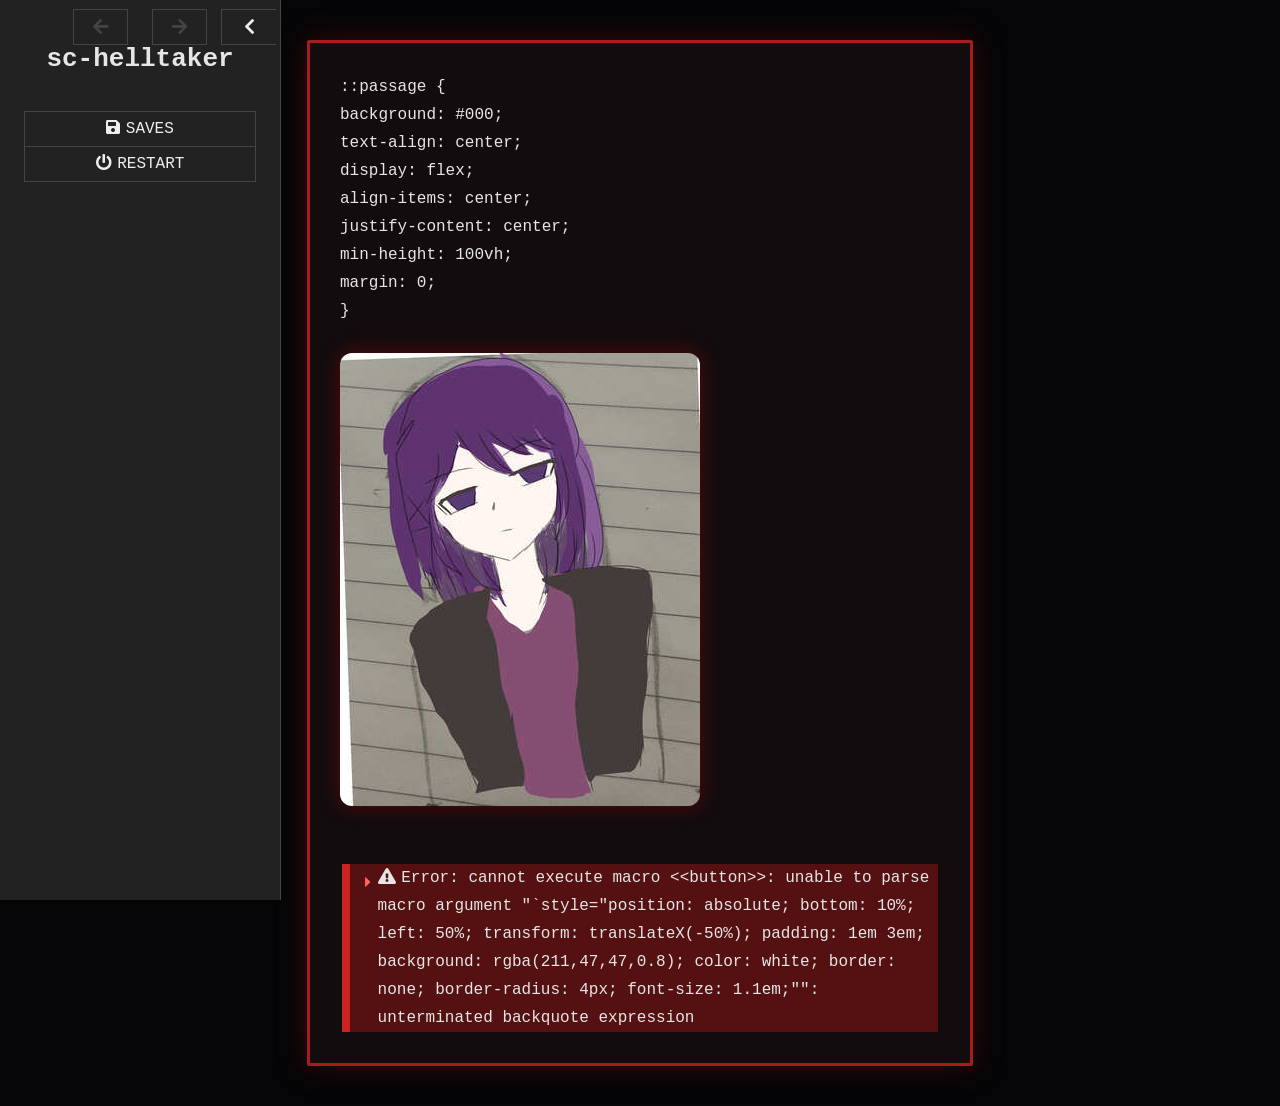
==== commit 944c888c: "update" ====
--- a/twine-game/sc-helltaker.html
+++ b/twine-game/sc-helltaker.html
@@ -104,28 +104,7 @@
 		<div id="init-lacking"><p>Browser lacks capabilities required to play.</p><p>Upgrade or switch to another browser.</p></div>
 		<div id="init-loading"><div>Loading&hellip;</div></div>
 	</div>
-	<tw-storydata name="sc-helltaker" startnode="25" creator="Twine" creator-version="2.12.0" format="SugarCube" format-version="2.37.3" ifid="E2E88911-641D-42AF-84F6-3DF3243D4456" options="" tags="" zoom="1" hidden><style role="stylesheet" id="twine-user-stylesheet" type="text/twine-css">/* 全局游戏背景 */
-body {
-  background: url("bg.jpg") no-repeat center center fixed;
-  background-size: cover;
-  background-color: #000;
-  color: #fff;
-}
-
-/* 对话段落容器，加半透明背景让文字更清晰 */
-.passage {
-  background-color: rgba(0, 0, 0, 0.7);
-  padding: 1.5em;
-  border-radius: 8px;
-  max-width: 600px;
-  margin: 2em auto;
-}
-
-/* 封面段落特殊处理，去掉半透明背景 */
-.passage[data-tags~="cover"] {
-  background-color: transparent;
-}
-#story-data {
+	<tw-storydata name="sc-helltaker" startnode="25" creator="Twine" creator-version="2.12.0" format="SugarCube" format-version="2.37.3" ifid="E2E88911-641D-42AF-84F6-3DF3243D4456" options="" tags="" zoom="1" hidden><style role="stylesheet" id="twine-user-stylesheet" type="text/twine-css">#story-data {
   position: fixed;
   bottom: 10px;
   left: 50%;
@@ -343,19 +322,19 @@
 看完后，你躺到床上，陷入了睡眠。
 &lt;&lt;button &quot;睡觉&quot;&gt;&gt;&lt;&lt;goto &quot;Diamond&quot;&gt;&gt;&lt;&lt;/button&gt;&gt;</tw-passagedata><tw-passagedata pid="25" name="Title" tags="" position="75,0" size="100,100">::passage {
   background: #000;
-  color: #fff;
   text-align: center;
-  padding-top: 30vh;
-}
-
-/* 游戏封面图 */
-&lt;img src=&quot;ml.jpg&quot; style=&quot;max-width: 80%; max-height: 60vh; margin: 0 auto; display: block;&quot;&gt;
-
-&lt;div style=&quot;margin-top: 2em;&quot;&gt;
-  &lt;h1&gt;SC组 把妹王&lt;/h1&gt;
-  &lt;p&gt;一款互动同人作品&lt;/p&gt;
-  &lt;&lt;button &quot;点击开始&quot;&gt;&gt;&lt;&lt;goto &quot;Start&quot;&gt;&gt;&lt;&lt;/button&gt;&gt;
-&lt;/div&gt;</tw-passagedata><tw-passagedata pid="26" name="StoryData" tags="" position="125,1150" size="100,100">&lt;&lt;button &quot;存档&quot; class=&quot;save-btn&quot;&gt;&gt;&lt;&lt;Save&gt;&gt;&lt;&lt;/button&gt;&gt;
+  display: flex;
+  align-items: center;
+  justify-content: center;
+  min-height: 100vh;
+  margin: 0;
+}
+
+&lt;img src=&quot;ml.jpg&quot; style=&quot;max-width: 80%; max-height: 70vh; display: block; border-radius: 12px; box-shadow: 0 0 20px rgba(255,0,0,0.3);&quot;&gt;
+
+&lt;&lt;button &quot;开始&quot; `style=&quot;position: absolute; bottom: 10%; left: 50%; transform: translateX(-50%); padding: 1em 3em; background: rgba(211,47,47,0.8); color: white; border: none; border-radius: 4px; font-size: 1.1em;&quot;&gt;&gt;
+  &lt;&lt;goto &quot;开始游戏&quot;&gt;&gt;
+&lt;&lt;/button&gt;&gt;</tw-passagedata><tw-passagedata pid="26" name="StoryData" tags="" position="125,1150" size="100,100">&lt;&lt;button &quot;存档&quot; class=&quot;save-btn&quot;&gt;&gt;&lt;&lt;Save&gt;&gt;&lt;&lt;/button&gt;&gt;
 &lt;&lt;button &quot;读档&quot; class=&quot;save-btn&quot;&gt;&gt;&lt;&lt;Load&gt;&gt;&lt;&lt;/button&gt;&gt;
 &lt;&lt;button &quot;重新开始&quot; class=&quot;save-btn&quot;&gt;&gt;
   &lt;&lt;if &lt;&lt;confirm &quot;确定重新开始？进度将清空！&quot;&gt;&gt;&gt;&gt;
@@ -416,7 +395,7 @@
     &lt;&lt;button &quot;......&quot;&gt;&gt;&lt;&lt;goto &quot;Rest&quot;&gt;&gt;&lt;&lt;/button&gt;&gt;
 &lt;&lt;/link&gt;&gt;</tw-passagedata><tw-passagedata pid="41" name="Start" tags="" position="100,75" size="100,100">你只是一个喜欢看DMXX同人的普通人，这天像往常一样，在看手书
 
-
+// 立绘加自适应容器，避免超出屏幕
 &lt;div style=&quot;max-width: 300px; margin: 1em auto;&quot;&gt;
   &lt;img src=&quot;ml.jpg&quot; style=&quot;max-width: 100%; height: auto; display: block;&quot;&gt;
 &lt;/div&gt;
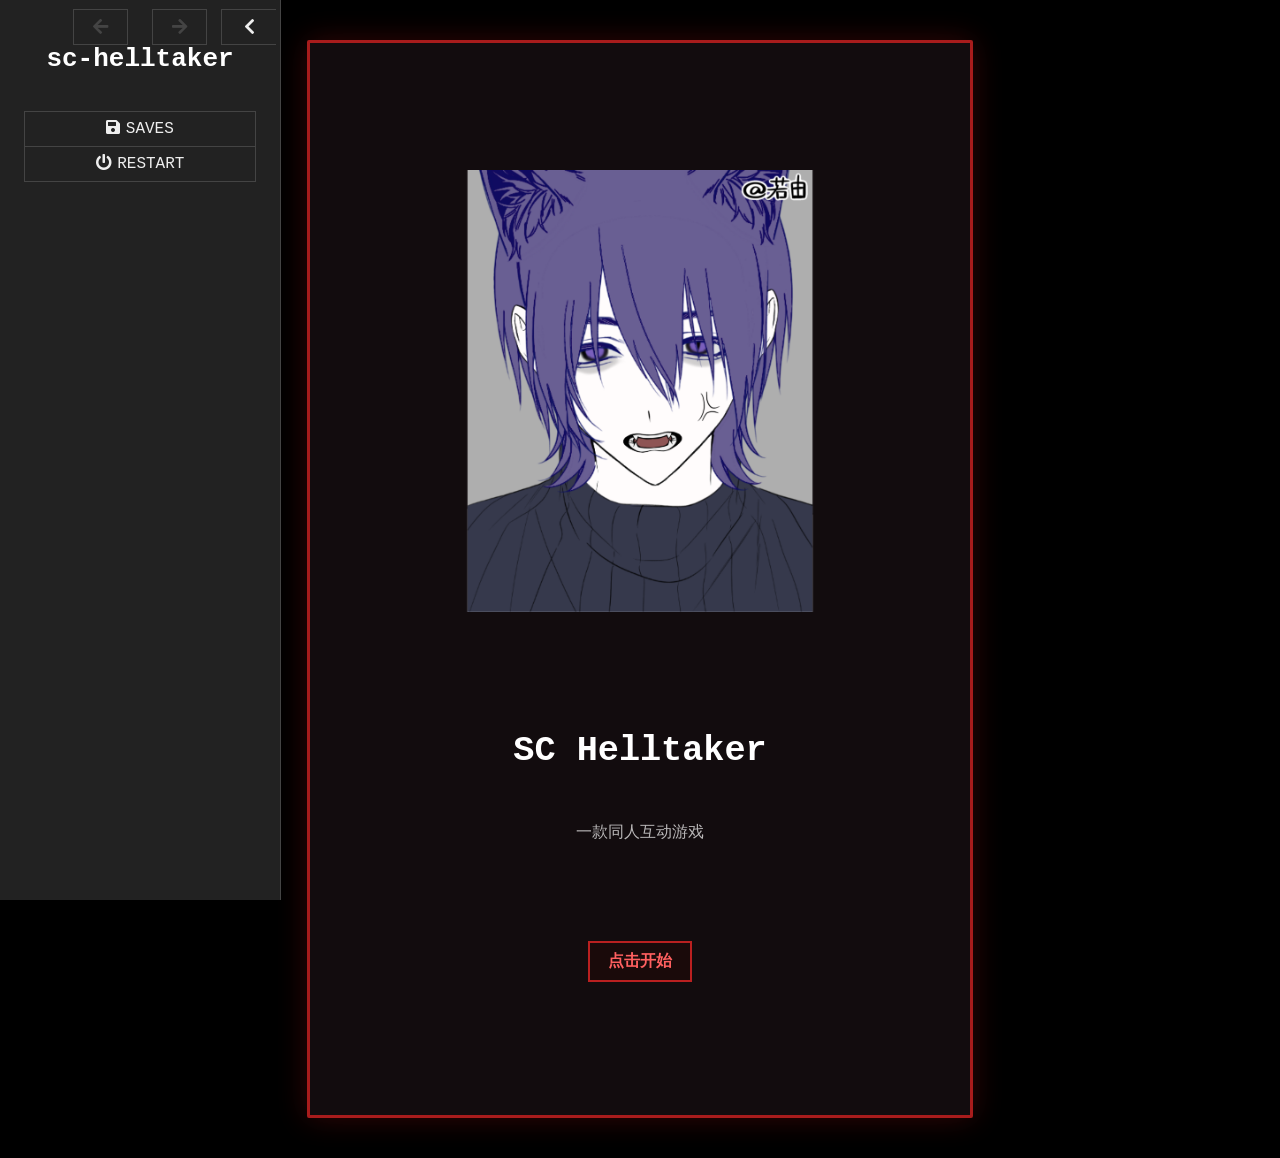
==== commit 37a4c391: "update" ====
--- a/twine-game/sc-helltaker.html
+++ b/twine-game/sc-helltaker.html
@@ -104,7 +104,40 @@
 		<div id="init-lacking"><p>Browser lacks capabilities required to play.</p><p>Upgrade or switch to another browser.</p></div>
 		<div id="init-loading"><div>Loading&hellip;</div></div>
 	</div>
-	<tw-storydata name="sc-helltaker" startnode="25" creator="Twine" creator-version="2.12.0" format="SugarCube" format-version="2.37.3" ifid="E2E88911-641D-42AF-84F6-3DF3243D4456" options="" tags="" zoom="1" hidden><style role="stylesheet" id="twine-user-stylesheet" type="text/twine-css">#story-data {
+	<tw-storydata name="sc-helltaker" startnode="24" creator="Twine" creator-version="2.12.0" format="SugarCube" format-version="2.37.3" ifid="E2E88911-641D-42AF-84F6-3DF3243D4456" options="" tags="" zoom="1" hidden><style role="stylesheet" id="twine-user-stylesheet" type="text/twine-css">.cover {
+  background: #000;
+  color: #fff;
+  text-align: center;
+  display: flex;
+  flex-direction: column;
+  align-items: center;
+  justify-content: center;
+  min-height: 100vh;
+  margin: 0;
+  padding: 0;
+}
+/* 全局游戏背景 */
+body {
+  background: url("bg.jpg") no-repeat center center fixed;
+  background-size: cover;
+  background-color: #000;
+  color: #fff;
+}
+
+/* 对话段落容器，加半透明背景让文字更清晰 */
+.passage {
+  background-color: rgba(0, 0, 0, 0.7);
+  padding: 1.5em;
+  border-radius: 8px;
+  max-width: 600px;
+  margin: 2em auto;
+}
+
+/* 封面段落特殊处理，去掉半透明背景 */
+.passage[data-tags~="cover"] {
+  background-color: transparent;
+}
+#story-data {
   position: fixed;
   bottom: 10px;
   left: 50%;
@@ -209,7 +242,7 @@
 button {
     font-size: 1em !important;
 }
-/* 正文样式 */</style><script role="script" id="twine-user-script" type="text/twine-javascript"></script><tw-passagedata pid="1" name="Addin" tags="" position="225,400" size="100,100">————————————
+/* 正文样式 */</style><script role="script" id="twine-user-script" type="text/twine-javascript"></script><tw-tag name="cover" color="blue"></tw-tag><tw-passagedata pid="1" name="Addin" tags="" position="225,400" size="100,100">————————————
 &lt;&lt;button &quot;我想加入你*:-D&quot;&gt;&gt;&lt;&lt;goto &quot;Addin_Success&quot;&gt;&gt;&lt;&lt;/button&gt;&gt;
 &lt;&lt;button &quot;这是一个梗&quot;&gt;&gt;&lt;&lt;goto &quot;Funny&quot;&gt;&gt;&lt;&lt;/button&gt;&gt;</tw-passagedata><tw-passagedata pid="2" name="Addin_Success" tags="" position="275,475" size="100,100">你笑起来，他没说话，你只好继续笑。气氛有些怪。
 “等等，你也是来打BOSS的。”原来他刚才是在思考。
@@ -270,27 +303,17 @@
 &lt;&lt;button &quot;......&quot;&gt;&gt;&lt;&lt;goto &quot;Rest&quot;&gt;&gt;&lt;&lt;/button&gt;&gt;
 &lt;&lt;/replace&gt;&gt;
  &lt;&lt;/button&gt;&gt;
-  &lt;/span&gt;</tw-passagedata><tw-passagedata pid="14" name="Ok-1" tags="" position="125,1275" size="100,100">“很好，很好。”他神色勉强。
-“我还有很多工作要做，不要妨碍我。”
-说着想把你推开，随即又愣了愣：“麻烦了。”
-“你最好赶紧离开，去安全的地方，我可以给你地图。”
-&lt;&lt;link &quot;你需要休息。&quot;&gt;&gt;
-    “不不，现在不行。”威利想绕开你，却被你拦住。
-    “这样吧，我可以给你指路。”
-    “别管我，我还有要做的事。”威利抬高了声音。
-    “好吧，你到底想怎么样？”
-    &lt;&lt;button &quot;......&quot;&gt;&gt;&lt;&lt;goto &quot;Rest&quot;&gt;&gt;&lt;&lt;/button&gt;&gt;
-&lt;&lt;/link&gt;&gt;</tw-passagedata><tw-passagedata pid="15" name="Palace" tags="" position="100,900" size="100,100">你说自己远渡重洋，就为了见识黑夜的神级武器，保险起见还是隐藏自己的穿越者身份。
+  &lt;/span&gt;</tw-passagedata><tw-passagedata pid="14" name="Palace" tags="" position="100,900" size="100,100">你说自己远渡重洋，就为了见识黑夜的神级武器，保险起见还是隐藏自己的穿越者身份。
 于是你谎称自己是一位旅行者，从遥远的地方而来，家在某个小小小小小岛。
 你发觉威廉的脸色变了，他可能察觉到什么，但是并没有把你刀了，你觉得隐瞒的决定还是对的。
 最后威廉又问程序：“你叫神马”“威利”
 威廉奇怪的表情大概想：你是故意的吗。“这是我的名字”程序补充道。他好像迷之明白什么。
 &lt;span class=&quot;ending-good&quot;&gt;——SUCCESS——&lt;/span&gt;
 
-&lt;&lt;button &quot;←←继续前进&quot;&gt;&gt;&lt;&lt;goto &quot;Die_Scene&quot;&gt;&gt;&lt;&lt;/button&gt;&gt;</tw-passagedata><tw-passagedata pid="16" name="Please save" tags="" position="0,1075" size="100,100">请存档
+&lt;&lt;button &quot;←←继续前进&quot;&gt;&gt;&lt;&lt;goto &quot;Die_Scene&quot;&gt;&gt;&lt;&lt;/button&gt;&gt;</tw-passagedata><tw-passagedata pid="15" name="Please save" tags="" position="0,1075" size="100,100">请存档
 &lt;button &quot;再玩一次&quot;&gt;&gt;&lt;&lt;goto &quot;Start&quot;&gt;&gt;&lt;&lt;/button&gt;&gt;
-&lt;&lt;button &quot;不玩了&quot;&gt;&gt;游戏结束&lt;&lt;/button&gt;&gt;</tw-passagedata><tw-passagedata pid="17" name="Purpose" tags="" position="100,850" size="100,100">&lt;&lt;button &quot;去黑夜的宫殿&quot;&gt;&gt;&lt;&lt;goto &quot;Palace&quot;&gt;&gt;&lt;&lt;/button&gt;&gt;
-&lt;&lt;button &quot;后宫&quot;&gt;&gt;&lt;&lt;goto &quot;Harem&quot;&gt;&gt;&lt;&lt;/button&gt;&gt;</tw-passagedata><tw-passagedata pid="18" name="Red" tags="" position="150,75" size="100,100">眼前是一片令人作呕的红色，缠缠绕绕的枯萎一般的黑色物质，树木般的外形。
+&lt;&lt;button &quot;不玩了&quot;&gt;&gt;游戏结束&lt;&lt;/button&gt;&gt;</tw-passagedata><tw-passagedata pid="16" name="Purpose" tags="" position="100,850" size="100,100">&lt;&lt;button &quot;去黑夜的宫殿&quot;&gt;&gt;&lt;&lt;goto &quot;Palace&quot;&gt;&gt;&lt;&lt;/button&gt;&gt;
+&lt;&lt;button &quot;后宫&quot;&gt;&gt;&lt;&lt;goto &quot;Harem&quot;&gt;&gt;&lt;&lt;/button&gt;&gt;</tw-passagedata><tw-passagedata pid="17" name="Red" tags="" position="150,75" size="100,100">眼前是一片令人作呕的红色，缠缠绕绕的枯萎一般的黑色物质，树木般的外形。
 “这里是哪里”无人回应，你感觉有点绝望，即使你在做梦，这恐怖的场景也不会散去。
 穿越？只是睡个觉不要这么夸张吧。
 如果是梦就一定有打破的方法。
@@ -298,62 +321,47 @@
 正在你快要被地下的枝条绊住时，一个声音提醒你小心。
 看着残留的一点黑色物质，你狐疑地到处看，刚才有人？？？
 忽略这个小插曲，继续走了一会，察觉前面有人影，你焦急的走过去。
-&lt;&lt;button &quot;接近人影&quot;&gt;&gt;&lt;&lt;goto &quot;Wei&quot;&gt;&gt;&lt;&lt;/button&gt;&gt;</tw-passagedata><tw-passagedata pid="19" name="Rest" tags="" position="0,400" size="100,100">&lt;&lt;button &quot;你必须休息&quot;&gt;&gt;&lt;&lt;goto &quot;Rest_Success&quot;&gt;&gt;&lt;&lt;/button&gt;&gt;
-&lt;&lt;button &quot;我走了&quot;&gt;&gt;&lt;&lt;goto &quot;Rest_BadEnd&quot;&gt;&gt;&lt;&lt;/button&gt;&gt;</tw-passagedata><tw-passagedata pid="20" name="Rest_BadEnd" tags="" position="0,450" size="100,100">&lt;span class=&quot;ending-bad&quot;&gt;BAD END&lt;/span&gt;
+&lt;&lt;button &quot;接近人影&quot;&gt;&gt;&lt;&lt;goto &quot;Wei&quot;&gt;&gt;&lt;&lt;/button&gt;&gt;</tw-passagedata><tw-passagedata pid="18" name="Rest" tags="" position="0,400" size="100,100">&lt;&lt;button &quot;你必须休息&quot;&gt;&gt;&lt;&lt;goto &quot;Rest_Success&quot;&gt;&gt;&lt;&lt;/button&gt;&gt;
+&lt;&lt;button &quot;我走了&quot;&gt;&gt;&lt;&lt;goto &quot;Rest_BadEnd&quot;&gt;&gt;&lt;&lt;/button&gt;&gt;</tw-passagedata><tw-passagedata pid="19" name="Rest_BadEnd" tags="" position="0,450" size="100,100">&lt;span class=&quot;ending-bad&quot;&gt;BAD END&lt;/span&gt;
 “回家要紧”
 你拿了地图准备离开这里，你朝着正确的方向走，却回到了原点，魏彬也不见了。
 反复寻找的过程中，你发现自己出现幻觉。
 你逐渐失去理智，一只怪手把你带走了。
-&lt;&lt;button &quot;返回开始&quot;&gt;&gt;&lt;&lt;goto &quot;Start&quot;&gt;&gt;&lt;&lt;/button&gt;&gt;</tw-passagedata><tw-passagedata pid="21" name="Rest_Success" tags="" position="75,450" size="100,100">“好吧，”他耸耸肩“离开这里之后我会的。”
+&lt;&lt;button &quot;返回开始&quot;&gt;&gt;&lt;&lt;goto &quot;Start&quot;&gt;&gt;&lt;&lt;/button&gt;&gt;</tw-passagedata><tw-passagedata pid="20" name="Rest_Success" tags="" position="75,450" size="100,100">“好吧，”他耸耸肩“离开这里之后我会的。”
 “你说什么，”他惊讶[・_・?]“怎么保证我确实休息了？”
 “好吧，那你陪着我吧。”他叹口气，无奈道“正好我带你出去。”
 &lt;span class=&quot;ending-good&quot;&gt;——SUCCESS——&lt;/span&gt;
-&lt;&lt;button &quot;继续&quot;&gt;&gt;&lt;&lt;goto &quot;Three&quot;&gt;&gt;&lt;&lt;/button&gt;&gt;</tw-passagedata><tw-passagedata pid="22" name="Sel1" tags="" position="75,300" size="100,100">————————————
+&lt;&lt;button &quot;继续&quot;&gt;&gt;&lt;&lt;goto &quot;Three&quot;&gt;&gt;&lt;&lt;/button&gt;&gt;</tw-passagedata><tw-passagedata pid="21" name="Sel1" tags="" position="75,300" size="100,100">————————————
 &lt;&lt;button &quot;——你还好吗&quot;&gt;&gt;&lt;&lt;goto &quot;Ok&quot;&gt;&gt;&lt;&lt;/button&gt;&gt;
 &lt;&lt;button &quot;——我也是穿越者&quot;&gt;&gt;&lt;&lt;goto &quot;Trans&quot;&gt;&gt;&lt;&lt;/button&gt;&gt;
-&lt;&lt;button &quot;——你是卫兵？&quot;&gt;&gt;&lt;&lt;goto &quot;Guard&quot;&gt;&gt;&lt;&lt;/button&gt;&gt;</tw-passagedata><tw-passagedata pid="23" name="Sel2" tags="" position="100,650" size="100,100">————————————————
+&lt;&lt;button &quot;——你是卫兵？&quot;&gt;&gt;&lt;&lt;goto &quot;Guard&quot;&gt;&gt;&lt;&lt;/button&gt;&gt;</tw-passagedata><tw-passagedata pid="22" name="Sel2" tags="" position="100,650" size="100,100">————————————————
 &lt;&lt;button &quot;魔术师&quot;&gt;&gt;&lt;&lt;goto &quot;The magician&quot;&gt;&gt;&lt;&lt;/button&gt;&gt;
 &lt;&lt;button &quot;皇帝&quot;&gt;&gt;&lt;&lt;goto &quot;The emperor&quot;&gt;&gt;&lt;&lt;/button&gt;&gt;
 &lt;&lt;button &quot;都很强&quot;&gt;&gt;&lt;&lt;goto &quot;Both&quot;&gt;&gt;&lt;&lt;/button&gt;&gt;
-&lt;&lt;button &quot;不如我&quot;&gt;&gt;&lt;&lt;goto &quot;Yong&quot;&gt;&gt;&lt;&lt;/button&gt;&gt;</tw-passagedata><tw-passagedata pid="24" name="Sleep" tags="" position="0,150" size="100,100">“唉，有没有新粮了”你叹气。你也许知道加入这个超级冷圈的时候就会这样
+&lt;&lt;button &quot;不如我&quot;&gt;&gt;&lt;&lt;goto &quot;Yong&quot;&gt;&gt;&lt;&lt;/button&gt;&gt;</tw-passagedata><tw-passagedata pid="23" name="Sleep" tags="" position="0,150" size="100,100">“唉，有没有新粮了”你叹气。你也许知道加入这个超级冷圈的时候就会这样
 “反正旧饭当新饭，代餐当正餐。”说出了莫名其妙的口诀。
 你翻着动态，看了看新的粮，一些梗图。
 “上班不能更，休息没法更。一更吃三年，三年又三年”
 看完后，你躺到床上，陷入了睡眠。
-&lt;&lt;button &quot;睡觉&quot;&gt;&gt;&lt;&lt;goto &quot;Diamond&quot;&gt;&gt;&lt;&lt;/button&gt;&gt;</tw-passagedata><tw-passagedata pid="25" name="Title" tags="" position="75,0" size="100,100">::passage {
-  background: #000;
-  text-align: center;
-  display: flex;
-  align-items: center;
-  justify-content: center;
-  min-height: 100vh;
-  margin: 0;
-}
-
-&lt;img src=&quot;ml.jpg&quot; style=&quot;max-width: 80%; max-height: 70vh; display: block; border-radius: 12px; box-shadow: 0 0 20px rgba(255,0,0,0.3);&quot;&gt;
-
-&lt;&lt;button &quot;开始&quot; `style=&quot;position: absolute; bottom: 10%; left: 50%; transform: translateX(-50%); padding: 1em 3em; background: rgba(211,47,47,0.8); color: white; border: none; border-radius: 4px; font-size: 1.1em;&quot;&gt;&gt;
-  &lt;&lt;goto &quot;开始游戏&quot;&gt;&gt;
-&lt;&lt;/button&gt;&gt;</tw-passagedata><tw-passagedata pid="26" name="StoryData" tags="" position="125,1150" size="100,100">&lt;&lt;button &quot;存档&quot; class=&quot;save-btn&quot;&gt;&gt;&lt;&lt;Save&gt;&gt;&lt;&lt;/button&gt;&gt;
-&lt;&lt;button &quot;读档&quot; class=&quot;save-btn&quot;&gt;&gt;&lt;&lt;Load&gt;&gt;&lt;&lt;/button&gt;&gt;
-&lt;&lt;button &quot;重新开始&quot; class=&quot;save-btn&quot;&gt;&gt;
-  &lt;&lt;if &lt;&lt;confirm &quot;确定重新开始？进度将清空！&quot;&gt;&gt;&gt;&gt;
-    &lt;&lt;Restart&gt;&gt;
-  &lt;&lt;/if&gt;&gt;
-&lt;&lt;/button&gt;&gt;</tw-passagedata><tw-passagedata pid="27" name="Strength" tags="" position="200,975" size="100,100">没没没
-&lt;&lt;button &quot;确定已存档&quot;&gt;&gt;&lt;&lt;goto &quot;Please save&quot;&gt;&gt;&lt;&lt;/button&gt;&gt;</tw-passagedata><tw-passagedata pid="28" name="TalkWei" tags="" position="125,200" size="100,100">“唉:-( 我到底过来干嘛啊。”
+&lt;&lt;button &quot;睡觉&quot;&gt;&gt;&lt;&lt;goto &quot;Diamond&quot;&gt;&gt;&lt;&lt;/button&gt;&gt;</tw-passagedata><tw-passagedata pid="24" name="Title" tags="cover" position="75,0" size="100,100">&lt;img src=&quot;fm.jpg&quot; style=&quot;max-width: 80%; max-height: 70vh; display: block; border-radius: 12px;&quot;&gt;
+
+&lt;h1 style=&quot;font-size: 2.2em; margin: 1.5em 0 0.3em 0;&quot;&gt;SC Helltaker&lt;/h1&gt;
+&lt;p style=&quot;font-size: 1em; opacity: 0.7; margin: 0 0 2em 0;&quot;&gt;一款同人互动游戏&lt;/p&gt;
+
+&lt;&lt;button &quot;点击开始&quot;&gt;&gt;&lt;&lt;goto &quot;Start&quot;&gt;&gt;&lt;&lt;/button&gt;&gt;</tw-passagedata><tw-passagedata pid="25" name="Strength" tags="" position="200,975" size="100,100">没没没
+&lt;&lt;button &quot;确定已存档&quot;&gt;&gt;&lt;&lt;goto &quot;Please save&quot;&gt;&gt;&lt;&lt;/button&gt;&gt;</tw-passagedata><tw-passagedata pid="26" name="TalkWei" tags="" position="125,200" size="100,100">“唉:-( 我到底过来干嘛啊。”
 “昨天晚上又没睡几小时，这冷酷的世界。”
 “快到最终BOSS所在地了吧。”
 “我只是个破穿越的，老天有眼啊，真是醉了。”一边说着推了推不存在的眼镜。
 “有这么多bug，不...这个世界全都是bug，不符合逻辑。”
 他自言自语着，在你前进时似乎发现了你，停下了抱怨。
-&lt;&lt;button &quot;继续&quot;&gt;&gt;&lt;&lt;goto &quot;Sel1&quot;&gt;&gt;&lt;&lt;/button&gt;&gt;</tw-passagedata><tw-passagedata pid="29" name="The emperor" tags="" position="75,700" size="100,100">（the magician）魔术师：学习沟通的艺术。
+&lt;&lt;button &quot;继续&quot;&gt;&gt;&lt;&lt;goto &quot;Sel1&quot;&gt;&gt;&lt;&lt;/button&gt;&gt;</tw-passagedata><tw-passagedata pid="27" name="The emperor" tags="" position="75,700" size="100,100">（the magician）魔术师：学习沟通的艺术。
 我不写
-&lt;&lt;button &quot;重新选择&quot;&gt;&gt;&lt;&lt;goto &quot;Sel2&quot;&gt;&gt;&lt;&lt;/button&gt;&gt;</tw-passagedata><tw-passagedata pid="30" name="The magician" tags="" position="25,700" size="100,100">（the magician）魔术师：学习沟通的艺术。
+&lt;&lt;button &quot;重新选择&quot;&gt;&gt;&lt;&lt;goto &quot;Sel2&quot;&gt;&gt;&lt;&lt;/button&gt;&gt;</tw-passagedata><tw-passagedata pid="28" name="The magician" tags="" position="25,700" size="100,100">（the magician）魔术师：学习沟通的艺术。
 我不写
-&lt;&lt;button &quot;重新选择&quot;&gt;&gt;&lt;&lt;goto &quot;Sel2&quot;&gt;&gt;&lt;&lt;/button&gt;&gt;</tw-passagedata><tw-passagedata pid="31" name="The tower" tags="" position="0,600" size="100,100">（the tower）塔：挣脱束缚、获得欢笑。
+&lt;&lt;button &quot;重新选择&quot;&gt;&gt;&lt;&lt;goto &quot;Sel2&quot;&gt;&gt;&lt;&lt;/button&gt;&gt;</tw-passagedata><tw-passagedata pid="29" name="The tower" tags="" position="0,600" size="100,100">（the tower）塔：挣脱束缚、获得欢笑。
 我不写
-&lt;&lt;button &quot;重新选择&quot;&gt;&gt;&lt;&lt;goto &quot;Sel2&quot;&gt;&gt;&lt;&lt;/button&gt;&gt;</tw-passagedata><tw-passagedata pid="32" name="Three" tags="" position="100,525" size="100,100">&lt;&lt;button &quot;继续前进&quot;&gt;&gt;&lt;&lt;goto &quot;Three1&quot;&gt;&gt;&lt;&lt;/button&gt;&gt;</tw-passagedata><tw-passagedata pid="33" name="Three1" tags="" position="100,550" size="100,100">&lt;span class=&quot;char&quot;&gt;·黄色系三愣子 塔罗牌占卜家·&lt;/span&gt;
+&lt;&lt;button &quot;重新选择&quot;&gt;&gt;&lt;&lt;goto &quot;Sel2&quot;&gt;&gt;&lt;&lt;/button&gt;&gt;</tw-passagedata><tw-passagedata pid="30" name="Three" tags="" position="100,525" size="100,100">&lt;&lt;button &quot;继续前进&quot;&gt;&gt;&lt;&lt;goto &quot;Three1&quot;&gt;&gt;&lt;&lt;/button&gt;&gt;</tw-passagedata><tw-passagedata pid="31" name="Three1" tags="" position="100,550" size="100,100">&lt;span class=&quot;char&quot;&gt;·黄色系三愣子 塔罗牌占卜家·&lt;/span&gt;
 “哦哈哟，小学弟”(☆´3｀)
 “琼斯，你不是...?”
 “你又是是....谁？”(•&#39;╻&#39;• )꒳ᵒ꒳ᵎᵎᵎ
@@ -368,22 +376,28 @@
 “阿喵啊？~”
 “话说那边的旅行者，你认为这两张牌谁更强呢”
 “呐呐呐呐”“啊喵喵啊！(不要抓我啊！)”
-&lt;&lt;button &quot;我真的好无语&quot;&gt;&gt;&lt;&lt;goto &quot;Three1_Wenhua&quot;&gt;&gt;&lt;&lt;/button&gt;&gt;</tw-passagedata><tw-passagedata pid="34" name="Three1_Wenhua" tags="" position="100,600" size="100,100">“话说那边的旅行者，你认为这两张牌谁更强呢”
+&lt;&lt;button &quot;我真的好无语&quot;&gt;&gt;&lt;&lt;goto &quot;Three1_Wenhua&quot;&gt;&gt;&lt;&lt;/button&gt;&gt;</tw-passagedata><tw-passagedata pid="32" name="Three1_Wenhua" tags="" position="100,600" size="100,100">“话说那边的旅行者，你认为这两张牌谁更强呢”
 “呐呐呐呐”
 “啊喵喵啊！(不要抓我啊！)”
-&lt;&lt;goto &quot;Sel2&quot;&gt;&gt;</tw-passagedata><tw-passagedata pid="35" name="Trace on" tags="" position="125,775" size="100,100">“什么，我怎么无法攻击”“塔罗牌们被恋人Trace on了”“哈？什么恋人，你得病了？”“恋人牌的作用呢”“你你你不讲捂得”“不是我了，是他...”
+&lt;&lt;goto &quot;Sel2&quot;&gt;&gt;</tw-passagedata><tw-passagedata pid="33" name="Trace on" tags="" position="125,775" size="100,100">“什么，我怎么无法攻击”“塔罗牌们被恋人Trace on了”“哈？什么恋人，你得病了？”“恋人牌的作用呢”“你你你不讲捂得”“不是我了，是他...”
 “根据牌规，一个人只能使用一张牌的能力”“嗯~”“所以就只能你这个可恶魔法师耍手段了吧？”“诶诶，怎么可能，”“不要歧视魔术师啊”“有本事就公正对决吧”
-&lt;&lt;button &quot;我认为是塔先生做的啦...&quot;&gt;&gt;&lt;&lt;goto &quot;Anote&quot;&gt;&gt;&lt;&lt;/button&gt;&gt;</tw-passagedata><tw-passagedata pid="36" name="Trans" tags="" position="125,350" size="100,100">“哦？”他看着惊讶极了。上下打量了你一番，没有说话。
+&lt;&lt;button &quot;我认为是塔先生做的啦...&quot;&gt;&gt;&lt;&lt;goto &quot;Anote&quot;&gt;&gt;&lt;&lt;/button&gt;&gt;</tw-passagedata><tw-passagedata pid="34" name="Trans" tags="" position="125,350" size="100,100">“哦？”他看着惊讶极了。上下打量了你一番，没有说话。
 你觉得他的脸色肉眼可见的不好。
 “怎么...?”刚想说话，一阵疼痛传来。
 鲜血从你的胸口涌出。
 &lt;span class=&quot;ending-bad&quot;&gt;BAD END&lt;/span&gt;
-&lt;&lt;button &quot;返回开始&quot;&gt;&gt;&lt;&lt;goto &quot;Start&quot;&gt;&gt;&lt;&lt;/button&gt;&gt;</tw-passagedata><tw-passagedata pid="37" name="Wei" tags="" position="75,200" size="100,100">&lt;span class=&quot;char&quot;&gt;·魏彬 困倦的程序 ·&lt;/span&gt;
+&lt;&lt;button &quot;返回开始&quot;&gt;&gt;&lt;&lt;goto &quot;Start&quot;&gt;&gt;&lt;&lt;/button&gt;&gt;</tw-passagedata><tw-passagedata pid="35" name="Wei" tags="" position="75,200" size="100,100">&lt;span class=&quot;char&quot;&gt;·魏彬 困倦的程序 ·&lt;/span&gt;
 那人有着棕色头发，后面略长，异色瞳孔，BTW视力还好。
 他眯着眼睛，手上抱着笔记本，弯着腰擦汗，一副疲惫的样子。
 虽然这样，还是微妙看的出天生的精力旺盛的气质。之所以变成这衰样，只能是熬夜熬的太过了。
-&lt;&lt;button &quot;←←对话&quot;&gt;&gt;&lt;&lt;goto &quot;TalkWei&quot;&gt;&gt;&lt;&lt;/button&gt;&gt;</tw-passagedata><tw-passagedata pid="38" name="Yong" tags="" position="100,700" size="100,100">超勇
-&lt;&lt;button &quot;继续&quot;&gt;&gt;&lt;&lt;goto &quot;Sel2&quot;&gt;&gt;&lt;&lt;/button&gt;&gt;</tw-passagedata><tw-passagedata pid="39" name="未命名片段" tags="" position="250,1150" size="100,100"></tw-passagedata><tw-passagedata pid="40" name="未命名片段 2" tags="" position="250,1275" size="100,100">“很好，很好。”他神色勉强。
+&lt;&lt;button &quot;←←对话&quot;&gt;&gt;&lt;&lt;goto &quot;TalkWei&quot;&gt;&gt;&lt;&lt;/button&gt;&gt;</tw-passagedata><tw-passagedata pid="36" name="Yong" tags="" position="100,700" size="100,100">超勇
+&lt;&lt;button &quot;继续&quot;&gt;&gt;&lt;&lt;goto &quot;Sel2&quot;&gt;&gt;&lt;&lt;/button&gt;&gt;</tw-passagedata><tw-passagedata pid="37" name="Start" tags="" position="100,75" size="100,100">你只是一个喜欢看DMXX同人的普通人，这天像往常一样，在看手书
+
+&lt;div style=&quot;max-width: 300px; margin: 1em auto;&quot;&gt;
+  &lt;img src=&quot;ml.jpg&quot; style=&quot;max-width: 100%; height: auto; display: block;&quot;&gt;
+&lt;/div&gt;
+
+&lt;&lt;button &quot;继续&quot;&gt;&gt;&lt;&lt;goto &quot;Sleep&quot;&gt;&gt;&lt;&lt;/button&gt;&gt;</tw-passagedata><tw-passagedata pid="38" name="Ok-1" tags="" position="125,1275" size="100,100">“很好，很好。”他神色勉强。
 “我还有很多工作要做，不要妨碍我。”
 说着想把你推开，随即又愣了愣：“麻烦了。”
 “你最好赶紧离开，去安全的地方，我可以给你地图。”
@@ -393,14 +407,23 @@
     “别管我，我还有要做的事。”威利抬高了声音。
     “好吧，你到底想怎么样？”
     &lt;&lt;button &quot;......&quot;&gt;&gt;&lt;&lt;goto &quot;Rest&quot;&gt;&gt;&lt;&lt;/button&gt;&gt;
-&lt;&lt;/link&gt;&gt;</tw-passagedata><tw-passagedata pid="41" name="Start" tags="" position="100,75" size="100,100">你只是一个喜欢看DMXX同人的普通人，这天像往常一样，在看手书
-
-// 立绘加自适应容器，避免超出屏幕
-&lt;div style=&quot;max-width: 300px; margin: 1em auto;&quot;&gt;
-  &lt;img src=&quot;ml.jpg&quot; style=&quot;max-width: 100%; height: auto; display: block;&quot;&gt;
-&lt;/div&gt;
-
-&lt;&lt;button &quot;继续&quot;&gt;&gt;&lt;&lt;goto &quot;Sleep&quot;&gt;&gt;&lt;&lt;/button&gt;&gt;</tw-passagedata><tw-passagedata pid="42" name="未命名片段 3" tags="" position="0,1425" size="100,100"></tw-passagedata></tw-storydata>
+&lt;&lt;/link&gt;&gt;</tw-passagedata><tw-passagedata pid="39" name="StoryData" tags="" position="125,1150" size="100,100">&lt;&lt;button &quot;存档&quot; class=&quot;save-btn&quot;&gt;&gt;&lt;&lt;Save&gt;&gt;&lt;&lt;/button&gt;&gt;
+&lt;&lt;button &quot;读档&quot; class=&quot;save-btn&quot;&gt;&gt;&lt;&lt;Load&gt;&gt;&lt;&lt;/button&gt;&gt;
+&lt;&lt;button &quot;重新开始&quot; class=&quot;save-btn&quot;&gt;&gt;
+  &lt;&lt;if &lt;&lt;confirm &quot;确定重新开始？进度将清空！&quot;&gt;&gt;&gt;&gt;
+    &lt;&lt;Restart&gt;&gt;
+  &lt;&lt;/if&gt;&gt;
+&lt;&lt;/button&gt;&gt;</tw-passagedata><tw-passagedata pid="40" name="未命名片段" tags="" position="250,1150" size="100,100"></tw-passagedata><tw-passagedata pid="41" name="未命名片段 2" tags="" position="250,1275" size="100,100">“很好，很好。”他神色勉强。
+“我还有很多工作要做，不要妨碍我。”
+说着想把你推开，随即又愣了愣：“麻烦了。”
+“你最好赶紧离开，去安全的地方，我可以给你地图。”
+&lt;&lt;link &quot;你需要休息。&quot;&gt;&gt;
+    “不不，现在不行。”威利想绕开你，却被你拦住。
+    “这样吧，我可以给你指路。”
+    “别管我，我还有要做的事。”威利抬高了声音。
+    “好吧，你到底想怎么样？”
+    &lt;&lt;button &quot;......&quot;&gt;&gt;&lt;&lt;goto &quot;Rest&quot;&gt;&gt;&lt;&lt;/button&gt;&gt;
+&lt;&lt;/link&gt;&gt;</tw-passagedata><tw-passagedata pid="42" name="未命名片段 3" tags="" position="0,1425" size="100,100"></tw-passagedata></tw-storydata>
 	<script id="script-sugarcube" type="text/javascript">
 	/*! SugarCube JS */
 	if(document.documentElement.getAttribute("data-init")==="loading"){(function(window,document,jQuery,undefined){"use strict";var _excluded=["bubbles","cancelable","composed","detail"],_excluded2=["bubbles","cancelable"],_excluded3=["state"];function _toConsumableArray(r){return _arrayWithoutHoles(r)||_iterableToArray(r)||_unsupportedIterableToArray(r)||_nonIterableSpread()}function _nonIterableSpread(){throw new TypeError("Invalid attempt to spread non-iterable instance.\nIn order to be iterable, non-array objects must have a [Symbol.iterator]() method.")}function _iterableToArray(r){if("undefined"!=typeof Symbol&&null!=r[Symbol.iterator]||null!=r["@@iterator"])return Array.from(r)}function _arrayWithoutHoles(r){if(Array.isArray(r))return _arrayLikeToArray(r)}function _classCallCheck(a,n){if(!(a instanceof n))throw new TypeError("Cannot call a class as a function")}function _defineProperties(e,r){for(var t=0;t<r.length;t++){var o=r[t];o.enumerable=o.enumerable||!1,o.configurable=!0,"value"in o&&(o.writable=!0),Object.defineProperty(e,_toPropertyKey(o.key),o)}}function _createClass(e,r,t){return r&&_defineProperties(e.prototype,r),t&&_defineProperties(e,t),Object.defineProperty(e,"prototype",{writable:!1}),e}function _toPropertyKey(t){var i=_toPrimitive(t,"string");return"symbol"==_typeof(i)?i:i+""}function _toPrimitive(t,r){if("object"!=_typeof(t)||!t)return t;var e=t[Symbol.toPrimitive];if(void 0!==e){var i=e.call(t,r||"default");if("object"!=_typeof(i))return i;throw new TypeError("@@toPrimitive must return a primitive value.")}return("string"===r?String:Number)(t)}function _objectWithoutProperties(e,t){if(null==e)return{};var o,r,i=_objectWithoutPropertiesLoose(e,t);if(Object.getOwnPropertySymbols){var s=Object.getOwnPropertySymbols(e);for(r=0;r<s.length;r++)o=s[r],t.includes(o)||{}.propertyIsEnumerable.call(e,o)&&(i[o]=e[o])}return i}function _objectWithoutPropertiesLoose(r,e){if(null==r)return{};var t={};for(var n in r)if({}.hasOwnProperty.call(r,n)){if(e.includes(n))continue;t[n]=r[n]}return t}function _slicedToArray(r,e){return _arrayWithHoles(r)||_iterableToArrayLimit(r,e)||_unsupportedIterableToArray(r,e)||_nonIterableRest()}function _nonIterableRest(){throw new TypeError("Invalid attempt to destructure non-iterable instance.\nIn order to be iterable, non-array objects must have a [Symbol.iterator]() method.")}function _unsupportedIterableToArray(r,a){if(r){if("string"==typeof r)return _arrayLikeToArray(r,a);var t={}.toString.call(r).slice(8,-1);return"Object"===t&&r.constructor&&(t=r.constructor.name),"Map"===t||"Set"===t?Array.from(r):"Arguments"===t||/^(?:Ui|I)nt(?:8|16|32)(?:Clamped)?Array$/.test(t)?_arrayLikeToArray(r,a):void 0}}function _arrayLikeToArray(r,a){(null==a||a>r.length)&&(a=r.length);for(var e=0,n=Array(a);e<a;e++)n[e]=r[e];return n}function _iterableToArrayLimit(r,l){var t=null==r?null:"undefined"!=typeof Symbol&&r[Symbol.iterator]||r["@@iterator"];if(null!=t){var e,n,i,u,a=[],f=!0,o=!1;try{if(i=(t=t.call(r)).next,0===l){if(Object(t)!==t)return;f=!1}else for(;!(f=(e=i.call(t)).done)&&(a.push(e.value),a.length!==l);f=!0);}catch(r){o=!0,n=r}finally{try{if(!f&&null!=t.return&&(u=t.return(),Object(u)!==u))return}finally{if(o)throw n}}return a}}function _arrayWithHoles(r){if(Array.isArray(r))return r}function _typeof(o){return _typeof="function"==typeof Symbol&&"symbol"==typeof Symbol.iterator?function(o){return typeof o}:function(o){return o&&"function"==typeof Symbol&&o.constructor===Symbol&&o!==Symbol.prototype?"symbol":typeof o},_typeof(o)}var errorPrologRegExp=/^(?:(?:uncaught\s+(?:exception:\s+)?)?\w*(?:error|exception|_err):\s+)+/i,Alert=function(){function mesg(where,error,isFatal,isUncaught){var mesg="Error",nice="A".concat(isFatal?" fatal":"n"," error has occurred.");nice+=isFatal?" Aborting.":" You may be able to continue, but some parts may not work properly.";var isObject=null!==error&&"object"===_typeof(error),what=(isObject&&"message"in error?String(error.message).replace(errorPrologRegExp,""):String(error)).trim()||"unknown error";null!=where&&(mesg+=" [".concat(where,"]")),mesg+=": ".concat(what,"."),isObject&&"stack"in error&&(mesg+="\n\nStack Trace:\n".concat(error.stack)),mesg&&(nice+="\n\n".concat(mesg)),isUncaught||console[isFatal?"error":"warn"](mesg),window.alert(nice)}var origOnError;return origOnError=window.onerror,window.onerror=function(what,source,lineNum,colNum,error){"complete"===document.readyState?mesg(null,null!=error?error:what,!1,!0):(mesg(null,null!=error?error:what,!0,!0),window.onerror=origOnError,"function"==typeof window.onerror&&window.onerror.apply(this,arguments))},Object.preventExtensions(Object.create(null,{error:{value:function(where,error){mesg(where,error)}},fatal:{value:function(where,error){mesg(where,error,!0)}}}))}(),Patterns=(wsMap=new Map([[" ","\\u0020"],["\f","\\f"],["\n","\\n"],["\r","\\r"],["\t","\\t"],["\v","\\v"],[" ","\\u00a0"],[" ","\\u1680"],["᠎","\\u180e"],[" ","\\u2000"],[" ","\\u2001"],[" ","\\u2002"],[" ","\\u2003"],[" ","\\u2004"],[" ","\\u2005"],[" ","\\u2006"],[" ","\\u2007"],[" ","\\u2008"],[" ","\\u2009"],[" ","\\u200a"],["\u2028","\\u2028"],["\u2029","\\u2029"],[" ","\\u202f"],[" ","\\u205f"],["　","\\u3000"],["\ufeff","\\ufeff"]]),wsRe=/^\s$/,missing="",wsMap.forEach((function(pat,char){wsRe.test(char)||(missing+=pat)})),space=missing?"[\\s".concat(missing,"]"):"\\s",spaceNoTerminator="[\\u0020\\f\\t\\v\\u00a0\\u1680\\u180e\\u2000-\\u200a\\u202f\\u205f\\u3000\\ufeff]",notSpace="\\s"===space?"\\S":space.replace(/^\[/,"[^"),anyChar="(?:.|".concat("[\\n\\r\\u2028\\u2029]",")"),anyLetter="[0-9A-Z_a-z\\-\\u00c0-\\u00d6\\u00d8-\\u00f6\\u00f8-\\u00ff\\u0150\\u0170\\u0151\\u0171]",anyLetterStrict=anyLetter.replace("\\-",""),identifier="".concat("[$A-Z_a-z]").concat("[$0-9A-Z_a-z]","*"),variable="[$_]"+identifier,htmlTagName="[A-Za-z](?:".concat(cENChar="(?:[\\x2D.0-9A-Z_a-z\\xB7\\xC0-\\xD6\\xD8-\\xF6\\xF8-\\u037D\\u037F-\\u1FFF\\u200C\\u200D\\u203F\\u2040\\u2070-\\u218F\\u2C00-\\u2FEF\\u3001-\\uD7FF\\uF900-\\uFDCF\\uFDF0-\\uFFFD]|[\\uD800-\\uDB7F][\\uDC00-\\uDFFF])","*-").concat(cENChar,"*|[0-9A-Za-z]*)"),twStyle="(".concat(anyLetter,"+)\\(([^\\)\\|\\n]+)\\):"),cssStyle="".concat(spaceNoTerminator,"*(").concat(anyLetter,"+)").concat(spaceNoTerminator,"*:([^;\\|\\n]+);"),idOrClass="".concat(spaceNoTerminator,"*((?:").concat("[#.]").concat(anyLetter,"+").concat(spaceNoTerminator,"*)+);"),inlineCss="".concat(twStyle,"|").concat(cssStyle,"|").concat(idOrClass),url="(?:file|https?|mailto|ftp|javascript|irc|news|data):[^\\s'\"]+",externalUrl=url.replace(/\|javascript|\|data/g,""),Object.freeze(Object.assign(Object.create(null),{space:space,spaceNoTerminator:spaceNoTerminator,lineTerminator:"[\\n\\r\\u2028\\u2029]",notSpace:notSpace,anyChar:anyChar,anyLetter:anyLetter,anyLetterStrict:anyLetterStrict,identifierFirstChar:"[$A-Z_a-z]",identifierNextChar:"[$0-9A-Z_a-z]",identifier:identifier,variableSigil:"[$_]",variable:variable,macroName:"[A-Za-z][\\w-]*|[=-]",templateName:"[A-Za-z][\\w-]*",htmlTagName:htmlTagName,cssIdOrClassSigil:"[#.]",cssImage:"\\[[<>]?[Ii][Mm][Gg]\\[(?:\\s|\\S)*?\\]\\]+",inlineCss:inlineCss,url:url,externalUrl:externalUrl}))),wsMap,wsRe,missing,cENChar,twStyle,cssStyle,idOrClass,space,spaceNoTerminator,notSpace,anyChar,anyLetter,anyLetterStrict,identifier,variable,htmlTagName,inlineCss,url,externalUrl;!function(){var startWSRe,endWSRe,_trimString=(startWSRe=new RegExp("^".concat(Patterns.space).concat(Patterns.space,"*")),endWSRe=new RegExp("".concat(Patterns.space).concat(Patterns.space,"*$")),function(str,where){var val=String(str);if(!val)return val;switch(where){case"start":return startWSRe.test(val)?val.replace(startWSRe,""):val;case"end":return endWSRe.test(val)?val.replace(endWSRe,""):val;default:throw new Error('_trimString called with incorrect where parameter value: "'.concat(where,'"'))}});function _createPadString(length,padding){var targetLength=Number.parseInt(length,10)||0;if(targetLength<1)return"";var padString=void 0===padding?"":String(padding);for(""===padString&&(padString=" ");padString.length<targetLength;){var curPadLength=padString.length,remainingLength=targetLength-curPadLength;padString+=curPadLength>remainingLength?padString.slice(0,remainingLength):padString}return padString.length>targetLength&&(padString=padString.slice(0,targetLength)),padString}if(Array.prototype.flat||Object.defineProperty(Array.prototype,"flat",{configurable:!0,writable:!0,value:function flat(){if(null==this)throw new TypeError("Array.prototype.flat called on null or undefined");var depth=0===arguments.length?1:Number(arguments[0])||0;if(depth<1)return Array.prototype.slice.call(this);var push=Array.prototype.push;return Array.prototype.reduce.call(this,(function(acc,cur){return cur instanceof Array?push.apply(acc,flat.call(cur,depth-1)):acc.push(cur),acc}),[])}}),Array.prototype.flatMap||Object.defineProperty(Array.prototype,"flatMap",{configurable:!0,writable:!0,value:function(){if(null==this)throw new TypeError("Array.prototype.flatMap called on null or undefined");return Array.prototype.map.apply(this,arguments).flat()}}),Array.prototype.includes||Object.defineProperty(Array.prototype,"includes",{configurable:!0,writable:!0,value:function(){if(null==this)throw new TypeError("Array.prototype.includes called on null or undefined");if(0===arguments.length)return!1;var length=this.length>>>0;if(0===length)return!1;var needle=arguments[0],i=Number(arguments[1])||0;for(i<0&&(i=Math.max(0,length+i));i<length;++i){var value=this[i];if(value===needle||value!=value&&needle!=needle)return!0}return!1}}),Object.entries||Object.defineProperty(Object,"entries",{configurable:!0,writable:!0,value:function(obj){if("object"!==_typeof(obj)||null===obj)throw new TypeError("Object.entries object parameter must be an object");return Object.keys(obj).map((function(key){return[key,obj[key]]}))}}),Object.fromEntries||Object.defineProperty(Object,"fromEntries",{configurable:!0,writable:!0,value:function(iter){return Array.from(iter).reduce((function(acc,pair){if(Object(pair)!==pair)throw new TypeError("Object.fromEntries iterable parameter must yield objects");return pair[0]in acc?Object.defineProperty(acc,pair[0],{configurable:!0,enumerable:!0,writable:!0,value:pair[1]}):acc[pair[0]]=pair[1],acc}),{})}}),Object.getOwnPropertyDescriptors||Object.defineProperty(Object,"getOwnPropertyDescriptors",{configurable:!0,writable:!0,value:function(obj){if(null==obj)throw new TypeError("Object.getOwnPropertyDescriptors object parameter is null or undefined");var O=Object(obj);return Reflect.ownKeys(O).reduce((function(acc,key){var desc=Object.getOwnPropertyDescriptor(O,key);return void 0!==desc&&(key in acc?Object.defineProperty(acc,key,{configurable:!0,enumerable:!0,writable:!0,value:desc}):acc[key]=desc),acc}),{})}}),!Object.hasOwn){var _hasOwnProperty=Object.prototype.hasOwnProperty;Object.defineProperty(Object,"hasOwn",{configurable:!0,writable:!0,value:function(O,P){return _hasOwnProperty.call(Object(O),P)}})}Object.values||Object.defineProperty(Object,"values",{configurable:!0,writable:!0,value:function(obj){if("object"!==_typeof(obj)||null===obj)throw new TypeError("Object.values object parameter must be an object");return Object.keys(obj).map((function(key){return obj[key]}))}}),String.prototype.padStart||Object.defineProperty(String.prototype,"padStart",{configurable:!0,writable:!0,value:function(length,padding){if(null==this)throw new TypeError("String.prototype.padStart called on null or undefined");var baseString=String(this),baseLength=baseString.length,targetLength=Number.parseInt(length,10);return targetLength<=baseLength?baseString:_createPadString(targetLength-baseLength,padding)+baseString}}),String.prototype.padEnd||Object.defineProperty(String.prototype,"padEnd",{configurable:!0,writable:!0,value:function(length,padding){if(null==this)throw new TypeError("String.prototype.padEnd called on null or undefined");var baseString=String(this),baseLength=baseString.length,targetLength=Number.parseInt(length,10);return targetLength<=baseLength?baseString:baseString+_createPadString(targetLength-baseLength,padding)}}),String.prototype.trimStart||Object.defineProperty(String.prototype,"trimStart",{configurable:!0,writable:!0,value:function(){if(null==this)throw new TypeError("String.prototype.trimStart called on null or undefined");return _trimString(this,"start")}}),String.prototype.trimLeft||Object.defineProperty(String.prototype,"trimLeft",{configurable:!0,writable:!0,value:function(){if(null==this)throw new TypeError("String.prototype.trimLeft called on null or undefined");return _trimString(this,"start")}}),String.prototype.trimEnd||Object.defineProperty(String.prototype,"trimEnd",{configurable:!0,writable:!0,value:function(){if(null==this)throw new TypeError("String.prototype.trimEnd called on null or undefined");return _trimString(this,"end")}}),String.prototype.trimRight||Object.defineProperty(String.prototype,"trimRight",{configurable:!0,writable:!0,value:function(){if(null==this)throw new TypeError("String.prototype.trimRight called on null or undefined");return _trimString(this,"end")}})}(),function(){var _regExpMetaCharsRe,_hasRegExpMetaCharsRe,_formatRegExp,_hasFormatRegExp,_nativeMathRandom=Math.random;function _random(){var min,max;switch(arguments.length){case 0:throw new Error("_random called with insufficient parameters");case 1:min=0,max=arguments[0];break;default:min=arguments[0],max=arguments[1]}if(min>max){var _ref=[max,min];min=_ref[0],max=_ref[1]}return Math.floor(_nativeMathRandom()*(max-min+1))+min}function _randomIndex(length,boundsArgs){var min,max;switch(boundsArgs.length){case 1:min=0,max=length-1;break;case 2:min=0,max=Math.trunc(boundsArgs[1]);break;default:min=Math.trunc(boundsArgs[1]),max=Math.trunc(boundsArgs[2])}return Number.isNaN(min)?min=0:!Number.isFinite(min)||min>=length?min=length-1:min<0&&(min=length+min)<0&&(min=0),Number.isNaN(max)?max=0:(!Number.isFinite(max)||max>=length||max<0&&(max=length+max)<0)&&(max=length-1),_random(min,max)}function _getCodePointStartAndEnd(str,pos){var code=str.charCodeAt(pos);if(Number.isNaN(code))return{char:"",start:-1,end:-1};if(code<55296||code>57343)return{char:str.charAt(pos),start:pos,end:pos};if(code>=55296&&code<=56319){var nextPos=pos+1;if(nextPos>=str.length)throw new Error("high surrogate without trailing low surrogate");var nextCode=str.charCodeAt(nextPos);if(nextCode<56320||nextCode>57343)throw new Error("high surrogate without trailing low surrogate");return{char:str.charAt(pos)+str.charAt(nextPos),start:pos,end:nextPos}}if(0===pos)throw new Error("low surrogate without leading high surrogate");var prevPos=pos-1,prevCode=str.charCodeAt(prevPos);if(prevCode<55296||prevCode>56319)throw new Error("low surrogate without leading high surrogate");return{char:str.charAt(prevPos)+str.charAt(pos),start:prevPos,end:pos}}Object.defineProperty(Array.prototype,"concatUnique",{configurable:!0,writable:!0,value:function(){if(null==this)throw new TypeError("Array.prototype.concatUnique called on null or undefined");var result=Array.from(this);if(0===arguments.length)return result;var items=Array.prototype.reduce.call(arguments,(function(prev,cur){return prev.concat(cur)}),[]),addSize=items.length;if(0===addSize)return result;for(var indexOf=Array.prototype.indexOf,push=Array.prototype.push,i=0;i<addSize;++i){var value=items[i];-1===indexOf.call(result,value)&&push.call(result,value)}return result}}),Object.defineProperty(Array.prototype,"count",{configurable:!0,writable:!0,value:function(){if(null==this)throw new TypeError("Array.prototype.count called on null or undefined");for(var indexOf=Array.prototype.indexOf,needle=arguments[0],pos=Number(arguments[1])||0,count=0;-1!==(pos=indexOf.call(this,needle,pos));)++count,++pos;return count}}),Object.defineProperty(Array.prototype,"countWith",{configurable:!0,writable:!0,value:function(predicate,thisArg){if(null==this)throw new TypeError("Array.prototype.countWith called on null or undefined");if("function"!=typeof predicate)throw new Error("Array.prototype.countWith predicate parameter must be a function");var length=this.length>>>0;if(0===length)return 0;for(var count=0,i=0;i<length;++i)predicate.call(thisArg,this[i],i,this)&&++count;return count}}),Object.defineProperty(Array.prototype,"deleteAll",{configurable:!0,writable:!0,value:function(){if(null==this)throw new TypeError("Array.prototype.deleteAll called on null or undefined");if(0===arguments.length)return[];var length=this.length>>>0;if(0===length)return[];for(var needles=Array.prototype.concat.apply([],arguments),needlesLength=needles.length,indices=[],i=0;i<length;++i)for(var value=this[i],j=0;j<needlesLength;++j){var needle=needles[j];if(value===needle||value!=value&&needle!=needle){indices.push(i);break}}for(var result=[],_i=0,iend=indices.length;_i<iend;++_i)result[_i]=this[indices[_i]];for(var splice=Array.prototype.splice,_i2=indices.length-1;_i2>=0;--_i2)splice.call(this,indices[_i2],1);return result}}),Object.defineProperty(Array.prototype,"deleteAt",{configurable:!0,writable:!0,value:function(){if(null==this)throw new TypeError("Array.prototype.deleteAt called on null or undefined");if(0===arguments.length)return[];var length=this.length>>>0;if(0===length)return[];for(var splice=Array.prototype.splice,cpyIndices=Array.from(new Set(Array.from(arguments).map((function(x){return x<0?Math.max(0,length+x):x}))).values()),delIndices=Array.from(cpyIndices).sort((function(a,b){return b-a})),result=[],i=0,iend=cpyIndices.length;i<iend;++i)result[i]=this[cpyIndices[i]];for(var _i3=0,_iend=delIndices.length;_i3<_iend;++_i3)splice.call(this,delIndices[_i3],1);return result}}),Object.defineProperty(Array.prototype,"deleteFirst",{configurable:!0,writable:!0,value:function(){if(null==this)throw new TypeError("Array.prototype.deleteFirst called on null or undefined");if(0!==arguments.length){var length=this.length>>>0;if(0!==length){for(var splice=Array.prototype.splice,needles=Array.prototype.concat.apply([],arguments),result=[],i=0;i<length&&needles.length>0;++i)for(var value=this[i],j=0;j<needles.length;++j){var needle=needles[j];if(value===needle||value!=value&&needle!=needle){result.push(value),splice.call(this,i--,1),needles.splice(j--,1);break}}return result}}}}),Object.defineProperty(Array.prototype,"deleteLast",{configurable:!0,writable:!0,value:function(){if(null==this)throw new TypeError("Array.prototype.deleteLast called on null or undefined");if(0!==arguments.length){var length=this.length>>>0;if(0!==length){for(var splice=Array.prototype.splice,needles=Array.prototype.concat.apply([],arguments),result=[],i=length-1;i>=0&&needles.length>0;--i)for(var value=this[i],j=0;j<needles.length;++j){var needle=needles[j];if(value===needle||value!=value&&needle!=needle){result.push(value),splice.call(this,i++,1),needles.splice(j--,1);break}}return result}}}}),Object.defineProperty(Array.prototype,"deleteWith",{configurable:!0,writable:!0,value:function(predicate,thisArg){if(null==this)throw new TypeError("Array.prototype.deleteWith called on null or undefined");if("function"!=typeof predicate)throw new Error("Array.prototype.deleteWith predicate parameter must be a function");var length=this.length>>>0;if(0===length)return[];for(var splice=Array.prototype.splice,indices=[],result=[],i=0;i<length;++i)predicate.call(thisArg,this[i],i,this)&&(result.push(this[i]),indices.push(i));for(var _i4=indices.length-1;_i4>=0;--_i4)splice.call(this,indices[_i4],1);return result}}),Object.defineProperty(Array.prototype,"first",{configurable:!0,writable:!0,value:function(){if(null==this)throw new TypeError("Array.prototype.first called on null or undefined");if(0!==this.length>>>0)return this[0]}}),Object.defineProperty(Array.prototype,"includesAll",{configurable:!0,writable:!0,value:function(){if(null==this)throw new TypeError("Array.prototype.includesAll called on null or undefined");if(1===arguments.length)return Array.isArray(arguments[0])?Array.prototype.includesAll.apply(this,arguments[0]):Array.prototype.includes.apply(this,arguments);for(var i=0,iend=arguments.length;i<iend;++i)if(!Array.prototype.some.call(this,(function(val){return val===this.val||val!=val&&this.val!=this.val}),{val:arguments[i]}))return!1;return!0}}),Object.defineProperty(Array.prototype,"includesAny",{configurable:!0,writable:!0,value:function(){if(null==this)throw new TypeError("Array.prototype.includesAny called on null or undefined");if(1===arguments.length)return Array.isArray(arguments[0])?Array.prototype.includesAny.apply(this,arguments[0]):Array.prototype.includes.apply(this,arguments);for(var i=0,iend=arguments.length;i<iend;++i)if(Array.prototype.some.call(this,(function(val){return val===this.val||val!=val&&this.val!=this.val}),{val:arguments[i]}))return!0;return!1}}),Object.defineProperty(Array.prototype,"last",{configurable:!0,writable:!0,value:function(){if(null==this)throw new TypeError("Array.prototype.last called on null or undefined");var length=this.length>>>0;if(0!==length)return this[length-1]}}),Object.defineProperty(Array.prototype,"pluck",{configurable:!0,writable:!0,value:function(){if(null==this)throw new TypeError("Array.prototype.pluck called on null or undefined");var length=this.length>>>0;if(0!==length){var index=0===arguments.length?_random(0,length-1):_randomIndex(length,Array.from(arguments));return Array.prototype.splice.call(this,index,1)[0]}}}),Object.defineProperty(Array.prototype,"pluckMany",{configurable:!0,writable:!0,value:function(wantSize){if(null==this)throw new TypeError("Array.prototype.pluckMany called on null or undefined");var length=this.length>>>0;if(0===length)return[];var want=Math.trunc(wantSize);if(!Number.isInteger(want))throw new Error("Array.prototype.pluckMany want parameter must be an integer");if(want<1)return[];want>length&&(want=length);var splice=Array.prototype.splice,result=[],max=length-1;do{result.push(splice.call(this,_random(0,max--),1)[0])}while(result.length<want);return result}}),Object.defineProperty(Array.prototype,"pushUnique",{configurable:!0,writable:!0,value:function(){if(null==this)throw new TypeError("Array.prototype.pushUnique called on null or undefined");var addSize=arguments.length;if(0===addSize)return this.length>>>0;for(var indexOf=Array.prototype.indexOf,push=Array.prototype.push,i=0;i<addSize;++i){var value=arguments[i];-1===indexOf.call(this,value)&&push.call(this,value)}return this.length>>>0}}),Object.defineProperty(Array.prototype,"random",{configurable:!0,writable:!0,value:function(){if(null==this)throw new TypeError("Array.prototype.random called on null or undefined");var length=this.length>>>0;if(0!==length)return this[0===arguments.length?_random(0,length-1):_randomIndex(length,Array.from(arguments))]}}),Object.defineProperty(Array.prototype,"randomMany",{configurable:!0,writable:!0,value:function(wantSize){if(null==this)throw new TypeError("Array.prototype.randomMany called on null or undefined");var length=this.length>>>0;if(0===length)return[];var want=Math.trunc(wantSize);if(!Number.isInteger(want))throw new Error("Array.prototype.randomMany want parameter must be an integer");if(want<1)return[];want>length&&(want=length);var picked=new Map,result=[],max=length-1;do{var i=void 0;do{i=_random(0,max)}while(picked.has(i));picked.set(i,!0),result.push(this[i])}while(result.length<want);return result}}),Object.defineProperty(Array.prototype,"shuffle",{configurable:!0,writable:!0,value:function(){if(null==this)throw new TypeError("Array.prototype.shuffle called on null or undefined");var length=this.length>>>0;if(0===length)return this;for(var i=length-1;i>0;--i){var j=Math.floor(_nativeMathRandom()*(i+1));if(i!==j){var swap=this[i];this[i]=this[j],this[j]=swap}}return this}}),Object.defineProperty(Array.prototype,"toShuffled",{configurable:!0,writable:!0,value:function(){if(null==this)throw new TypeError("Array.prototype.toShuffled called on null or undefined");return Array.from(this).shuffle()}}),Object.defineProperty(Array.prototype,"toUnique",{configurable:!0,writable:!0,value:function(){if(null==this)throw new TypeError("Array.prototype.toUnique called on null or undefined");return Array.from(new Set(this))}}),Object.defineProperty(Array.prototype,"unshiftUnique",{configurable:!0,writable:!0,value:function(){if(null==this)throw new TypeError("Array.prototype.unshiftUnique called on null or undefined");var addSize=arguments.length;if(0===addSize)return this.length>>>0;for(var indexOf=Array.prototype.indexOf,unshift=Array.prototype.unshift,i=0;i<addSize;++i){var value=arguments[i];-1===indexOf.call(this,value)&&unshift.call(this,value)}return this.length>>>0}}),Object.defineProperty(Function.prototype,"partial",{configurable:!0,writable:!0,value:function(){if(null==this)throw new TypeError("Function.prototype.partial called on null or undefined");var slice=Array.prototype.slice,fn=this,bound=slice.call(arguments,0);return function(){for(var applied=[],argc=0,i=0;i<bound.length;++i)applied.push(bound[i]===undefined?arguments[argc++]:bound[i]);return fn.apply(this,applied.concat(slice.call(arguments,argc)))}}}),Object.defineProperty(Math,"clamp",{configurable:!0,writable:!0,value:function(num,min,max){if(3!==arguments.length)throw new Error("Math.clamp called with an incorrect number of parameters (want: 3, received: ".concat(arguments.length,")"));var value=Number(num),minVal=Number(min),maxVal=Number(max);if(minVal>maxVal){var _ref2=[maxVal,minVal];minVal=_ref2[0],maxVal=_ref2[1]}return Math.min(Math.max(value,minVal),maxVal)}}),RegExp.escape||(_regExpMetaCharsRe=/[\\^$*+?.()|[\]{}]/g,_hasRegExpMetaCharsRe=new RegExp(_regExpMetaCharsRe.source),Object.defineProperty(RegExp,"escape",{configurable:!0,writable:!0,value:function(str){var val=String(str);return val&&_hasRegExpMetaCharsRe.test(val)?val.replace(_regExpMetaCharsRe,"\\$&"):val}})),_formatRegExp=/{(\d+)(?:,([+-]?\d+))?}/g,_hasFormatRegExp=new RegExp(_formatRegExp.source),Object.defineProperty(String,"format",{configurable:!0,writable:!0,value:function(format){if(arguments.length<2)return 0===arguments.length?"":format;var args=2===arguments.length&&Array.isArray(arguments[1])?Array.from(arguments[1]):Array.prototype.slice.call(arguments,1);return 0===args.length?format:_hasFormatRegExp.test(format)?(_formatRegExp.lastIndex=0,format.replace(_formatRegExp,(function(match,index,align){var retval=args[index];if(null==retval)return"";for(;"function"==typeof retval;)retval=retval();switch(_typeof(retval)){case"string":break;case"object":retval=JSON.stringify(retval);break;default:retval=String(retval)}return function(str,align,pad){if(!align)return str;var plen=Math.abs(align)-str.length;if(plen<1)return str;var padding=String(pad).repeat(plen);return align<0?str+padding:padding+str}(retval,align?Number.parseInt(align,10):0," ")}))):format}}),Object.defineProperty(String.prototype,"count",{configurable:!0,writable:!0,value:function(){if(null==this)throw new TypeError("String.prototype.count called on null or undefined");var needle=String(arguments[0]||"");if(""===needle)return 0;for(var indexOf=String.prototype.indexOf,step=needle.length,pos=Number(arguments[1])||0,count=0;-1!==(pos=indexOf.call(this,needle,pos));)++count,pos+=step;return count}}),Object.defineProperty(String.prototype,"first",{configurable:!0,writable:!0,value:function(){if(null==this)throw new TypeError("String.prototype.first called on null or undefined");return _getCodePointStartAndEnd(String(this),0).char}}),Object.defineProperty(String.prototype,"last",{configurable:!0,writable:!0,value:function(){if(null==this)throw new TypeError("String.prototype.last called on null or undefined");var str=String(this);return _getCodePointStartAndEnd(str,str.length-1).char}}),Object.defineProperty(String.prototype,"splice",{configurable:!0,writable:!0,value:function(startAt,delCount,replacement){if(null==this)throw new TypeError("String.prototype.splice called on null or undefined");var length=this.length>>>0;if(0===length)return"";var start=Number(startAt);Number.isSafeInteger(start)?start<0&&(start+=length)<0&&(start=0):start=0,start>length&&(start=length);var count=Number(delCount);(!Number.isSafeInteger(count)||count<0)&&(count=0);var res=this.slice(0,start);return void 0!==replacement&&(res+=replacement),start+count<length&&(res+=this.slice(start+count)),res}}),Object.defineProperty(String.prototype,"splitOrEmpty",{configurable:!0,writable:!0,value:function(){if(null==this)throw new TypeError("String.prototype.splitOrEmpty called on null or undefined");return""===String(this)?[]:String.prototype.split.apply(this,arguments)}}),Object.defineProperty(String.prototype,"toLocaleUpperFirst",{configurable:!0,writable:!0,value:function(){if(null==this)throw new TypeError("String.prototype.toLocaleUpperFirst called on null or undefined");var str=String(this),_getCodePointStartAnd3=_getCodePointStartAndEnd(str,0),char=_getCodePointStartAnd3.char,end=_getCodePointStartAnd3.end;return-1===end?"":char.toLocaleUpperCase()+str.slice(end+1)}}),Object.defineProperty(String.prototype,"toUpperFirst",{configurable:!0,writable:!0,value:function(){if(null==this)throw new TypeError("String.prototype.toUpperFirst called on null or undefined");var str=String(this),_getCodePointStartAnd4=_getCodePointStartAndEnd(str,0),char=_getCodePointStartAnd4.char,end=_getCodePointStartAnd4.end;return-1===end?"":char.toUpperCase()+str.slice(end+1)}}),Object.defineProperty(Array.prototype,"delete",{configurable:!0,writable:!0,value:function(){if(console.warn("[DEPRECATED] <Array>.delete() is deprecated."),null==this)throw new TypeError("Array.prototype.delete called on null or undefined");return Array.prototype.deleteAll.apply(this,arguments)}}),Object.defineProperty(JSON,"reviveWrapper",{configurable:!0,writable:!0,value:function(code,data){if(console.warn("[DEPRECATED] JSON.reviveWrapper() is deprecated."),"string"!=typeof code)throw new TypeError("JSON.reviveWrapper code parameter must be a string");return Serial.createReviver(code,data)}}),Object.defineProperty(Math,"easeInOut",{configurable:!0,writable:!0,value:function(num){return console.warn("[DEPRECATED] Math.easeInOut() is deprecated."),1-(Math.cos(Number(num)*Math.PI)+1)/2}}),Object.defineProperty(Number.prototype,"clamp",{configurable:!0,writable:!0,value:function(){if(console.warn("[DEPRECATED] <Number>.clamp() is deprecated."),null==this)throw new TypeError("Number.prototype.clamp called on null or undefined");if(2!==arguments.length)throw new Error("Number.prototype.clamp called with an incorrect number of parameters (want: 2, received: ".concat(arguments.length,")"));return Math.clamp(this,arguments[0],arguments[1])}})}(),function(){function onKeypressFn(ev){13!==ev.which&&32!==ev.which||(ev.preventDefault(),triggerEvent("click",getActiveElement()||this))}function onClickFnWrapper(fn){return function(){var $this=jQuery(this);$this.ariaIsDisabled()||($this.is("[aria-pressed]")&&$this.attr("aria-pressed","true"===$this.attr("aria-pressed")?"false":"true"),fn.apply(this,arguments))}}function disableTabindex(el){if(!el.hasAttribute("data-last-tabindex")){var tabindex=el.getAttribute("tabindex");el.setAttribute("data-last-tabindex",null!==tabindex?tabindex.trim():"")}el.setAttribute("tabindex",-1)}function restoreTabindex(el){var lastTabindex=el.getAttribute("data-last-tabindex");null!==lastTabindex&&(el.removeAttribute("data-last-tabindex"),""===lastTabindex?el.removeAttribute("tabindex"):el.setAttribute("tabindex",lastTabindex))}jQuery.fn.extend({ariaClick:function(options,handler){if(0===this.length||0===arguments.length)return this;var opts=options,fn=handler;return null==fn&&(fn=opts,opts=undefined),"string"!=typeof(opts=jQuery.extend({namespace:undefined,one:!1,selector:undefined,data:undefined,role:undefined,tabindex:0,controls:undefined,pressed:undefined,label:undefined},opts)).namespace?opts.namespace="":"."!==opts.namespace[0]&&(opts.namespace=".".concat(opts.namespace)),"boolean"==typeof opts.pressed&&(opts.pressed=opts.pressed?"true":"false"),this.filter("button").prop("type","button"),null!=opts.role?this.attr("role",opts.role):this.not("[role]").filter("a,[data-passage]").attr("role","link").end().not("a").not("[data-passage]").attr("role","button").end().end().end(),this.attr("tabindex",opts.tabindex),null!=opts.controls&&this.attr("aria-controls",opts.controls),null!=opts.pressed&&this.attr("aria-pressed",opts.pressed),null!=opts.label&&this.attr({"aria-label":opts.label,title:opts.label}),this.not("button").on("keypress.aria-clickable".concat(opts.namespace),opts.selector,onKeypressFn),this.on("click.aria-clickable".concat(opts.namespace),opts.selector,opts.data,opts.one?function(fn){return onClickFnWrapper((function(){jQuery(this).off(".aria-clickable").removeAttr("role tabindex aria-controls aria-pressed").filter("button").prop("disabled",!0),fn.apply(this,arguments)}))}(fn):onClickFnWrapper(fn)),this},ariaDisabled:function(disable){if(0===this.length||0===arguments.length)return this;var $nonDisableable=this.not("button,fieldset,input,menuitem,optgroup,option,select,textarea"),$disableable=this.filter("button,fieldset,input,menuitem,optgroup,option,select,textarea");return disable?($nonDisableable.each((function(){this.setAttribute("disabled","disabled"),this.setAttribute("aria-disabled","true"),disableTabindex(this)})),$disableable.each((function(){this.disabled=!0,this.setAttribute("aria-disabled","true"),disableTabindex(this)}))):($nonDisableable.each((function(){this.removeAttribute("disabled"),this.removeAttribute("aria-disabled"),restoreTabindex(this)})),$disableable.each((function(){this.disabled=!1,this.removeAttribute("aria-disabled"),restoreTabindex(this)}))),this},ariaIsDisabled:function(){return this.is("[disabled]")}})}(),jQuery.fn.extend({getForbiddenInteractiveContentTagNames:function(){if(0===this.length)return[];var forbidden=new Set;return this.find("a,button,fieldset,form,input,menuitem,optgroup,option,select,textarea").each((function(_,el){return forbidden.add(el.nodeName.toLowerCase())})),Array.from(forbidden)}}),jQuery.extend({wikiWithOptions:function(options){for(var _len=arguments.length,sources=new Array(_len>1?_len-1:0),_key=1;_key<_len;_key++)sources[_key-1]=arguments[_key];if(0!==sources.length){var frag=document.createDocumentFragment();sources.forEach((function(content){return new Wikifier(frag,content,options)}));var errors=Array.from(frag.querySelectorAll(".error")).map((function(errEl){return errEl.textContent.replace(errorPrologRegExp,"")}));if(errors.length>0)throw new Error(errors.join("; "))}},wiki:function(){for(var _len2=arguments.length,sources=new Array(_len2),_key2=0;_key2<_len2;_key2++)sources[_key2]=arguments[_key2];this.wikiWithOptions.apply(this,[undefined].concat(sources))},wikiPassage:function(name){this.wikiWithOptions(undefined,Story.get(name).processText())}}),jQuery.fn.extend({wikiWithOptions:function(options){for(var _len3=arguments.length,sources=new Array(_len3>1?_len3-1:0),_key3=1;_key3<_len3;_key3++)sources[_key3-1]=arguments[_key3];if(0===this.length||0===sources.length)return this;var frag=document.createDocumentFragment();return sources.forEach((function(content){return new Wikifier(frag,content,options)})),this.append(frag),this},wiki:function(){for(var _len4=arguments.length,sources=new Array(_len4),_key4=0;_key4<_len4;_key4++)sources[_key4]=arguments[_key4];return this.wikiWithOptions.apply(this,[undefined].concat(sources))},wikiPassage:function(name){return this.wikiWithOptions(undefined,Story.get(name).processText())}});var Browser=(userAgent=navigator.userAgent.toLowerCase(),winPhone=userAgent.includes("windows phone"),isMobile=Object.freeze({Android:!winPhone&&userAgent.includes("android"),BlackBerry:/blackberry|bb10/.test(userAgent),iOS:!winPhone&&/ip(?:hone|ad|od)/.test(userAgent),Opera:!winPhone&&("object"===_typeof(window.operamini)||userAgent.includes("opera mini")),Windows:winPhone||/iemobile|wpdesktop/.test(userAgent),any:function(){return isMobile.Android||isMobile.BlackBerry||isMobile.iOS||isMobile.Opera||isMobile.Windows}}),isGecko=!isMobile.Windows&&!/khtml|trident|edge/.test(userAgent)&&userAgent.includes("gecko"),isIE=!userAgent.includes("opera")&&/msie|trident/.test(userAgent),ieVersion=isIE?(ver=/(?:msie\s+|rv:)(\d+\.\d)/.exec(userAgent))?Number(ver[1]):0:null,isOpera=userAgent.includes("opera")||userAgent.includes(" opr/"),operaVersion=isOpera?function(){var ver=new RegExp("".concat(/khtml|chrome/.test(userAgent)?"opr":"version","\\/(\\d+\\.\\d+)")).exec(userAgent);return ver?Number(ver[1]):0}():null,isVivaldi=userAgent.includes("vivaldi"),Object.freeze(Object.assign(Object.create(null),{userAgent:userAgent,isMobile:isMobile,isGecko:isGecko,isIE:isIE,ieVersion:ieVersion,isOpera:isOpera,operaVersion:operaVersion,isVivaldi:isVivaldi}))),ver,userAgent,winPhone,isMobile,isGecko,isIE,ieVersion,isOpera,operaVersion,isVivaldi,Has=(hasAudioElement=function(){try{return"function"==typeof document.createElement("audio").canPlayType}catch(ex){}return!1}(),hasFile=function(){try{return"Blob"in window&&"File"in window&&"FileList"in window&&"FileReader"in window&&(!Browser.isOpera||Browser.operaVersion>=15)}catch(ex){}return!1}(),hasGeolocation=function(){try{return"geolocation"in navigator&&"function"==typeof navigator.geolocation.getCurrentPosition&&"function"==typeof navigator.geolocation.watchPosition}catch(ex){}return!1}(),hasMutationObserver=function(){try{return"MutationObserver"in window&&"function"==typeof window.MutationObserver}catch(ex){}return!1}(),hasPerformance=function(){try{return"performance"in window&&"function"==typeof window.performance.now}catch(ex){}return!1}(),hasTouch=function(){try{return"ontouchstart"in window||!!window.DocumentTouch&&document instanceof window.DocumentTouch||!!navigator.maxTouchPoints||!!navigator.msMaxTouchPoints}catch(ex){}return!1}(),hasTransitionEndEvent=function(){try{for(var teMap=new Map([["transition","transitionend"],["MSTransition","msTransitionEnd"],["WebkitTransition","webkitTransitionEnd"],["MozTransition","transitionend"]]),teKeys=Array.from(teMap.keys()),el=document.createElement("div"),i=0;i<teKeys.length;++i)if(el.style[teKeys[i]]!==undefined)return teMap.get(teKeys[i])}catch(ex){}return!1}(),Object.freeze(Object.assign(Object.create(null),{audio:hasAudioElement,fileAPI:hasFile,geolocation:hasGeolocation,mutationObserver:hasMutationObserver,performance:hasPerformance,touch:hasTouch,transitionEndEvent:hasTransitionEndEvent}))),hasAudioElement,hasFile,hasGeolocation,hasMutationObserver,hasPerformance,hasTouch,hasTransitionEndEvent,Fullscreen=function(){var _hasPromise,vendor=function(){try{return Object.freeze([{isEnabled:"fullscreenEnabled",element:"fullscreenElement",requestFn:"requestFullscreen",exitFn:"exitFullscreen",changeEvent:"fullscreenchange",errorEvent:"fullscreenerror"},{isEnabled:"webkitFullscreenEnabled",element:"webkitFullscreenElement",requestFn:"webkitRequestFullscreen",exitFn:"webkitExitFullscreen",changeEvent:"webkitfullscreenchange",errorEvent:"webkitfullscreenerror"},{isEnabled:"mozFullScreenEnabled",element:"mozFullScreenElement",requestFn:"mozRequestFullScreen",exitFn:"mozCancelFullScreen",changeEvent:"mozfullscreenchange",errorEvent:"mozfullscreenerror"},{isEnabled:"msFullscreenEnabled",element:"msFullscreenElement",requestFn:"msRequestFullscreen",exitFn:"msExitFullscreen",changeEvent:"MSFullscreenChange",errorEvent:"MSFullscreenError"}].find((function(vnd){return vnd.isEnabled in document})))}catch(ex){}return undefined}(),_returnsPromise=(_hasPromise=null,function(){if(null!==_hasPromise)return _hasPromise;if(_hasPromise=!1,vendor)try{var value=document.exitFullscreen();value.catch((function(){})),_hasPromise=value instanceof Promise}catch(ex){}return _hasPromise});function _selectElement(requestedEl){var selectedEl=requestedEl||document.documentElement;return selectedEl===document.documentElement&&("msRequestFullscreen"===vendor.requestFn||Browser.isOpera&&Browser.operaVersion<15)&&(selectedEl=document.body),selectedEl}function isFullscreen(){return Boolean(vendor&&document[vendor.element])}function requestFullscreen(options,requestedEl){if(!vendor)return Promise.reject(new Error("fullscreen not supported"));var element=_selectElement(requestedEl);if("function"!=typeof element[vendor.requestFn])return Promise.reject(new Error("fullscreen not supported"));if(isFullscreen())return Promise.resolve();if(_returnsPromise())return element[vendor.requestFn](options);var namespace=".Fullscreen_requestFullscreen";return new Promise((function(resolve,reject){var $element=jQuery(element);$element.off(namespace).one("".concat(vendor.errorEvent).concat(namespace," ").concat(vendor.changeEvent).concat(namespace),(function(ev){$element.off(namespace),ev.type===vendor.errorEvent?reject(new Error("unknown fullscreen request error")):resolve()})),element[vendor.requestFn](options)}))}function exitFullscreen(){if(!vendor||"function"!=typeof document[vendor.exitFn])return Promise.reject(new TypeError("fullscreen not supported"));if(!isFullscreen())return Promise.reject(new TypeError("fullscreen mode not active"));if(_returnsPromise())return document[vendor.exitFn]();var namespace=".Fullscreen_exitFullscreen";return new Promise((function(resolve,reject){var $document=jQuery(document);$document.off(namespace).one("".concat(vendor.errorEvent).concat(namespace," ").concat(vendor.changeEvent).concat(namespace),(function(ev){$document.off(namespace),ev.type===vendor.errorEvent?reject(new Error("unknown fullscreen exit error")):resolve()})),document[vendor.exitFn]()}))}return Object.preventExtensions(Object.create(null,{vendor:{get:function(){return vendor}},element:{get:function(){return vendor?document[vendor.element]:null}},isEnabled:{value:function(){return Boolean(vendor&&document[vendor.isEnabled])}},isFullscreen:{value:isFullscreen},request:{value:requestFullscreen},exit:{value:exitFullscreen},toggle:{value:function(options,requestedEl){return isFullscreen()?exitFullscreen():requestFullscreen(options,requestedEl)}},onChange:{value:function(handlerFn,requestedEl){if(vendor){var element=_selectElement(requestedEl);jQuery(element).on(vendor.changeEvent,handlerFn)}}},offChange:{value:function(handlerFn,requestedEl){if(vendor){var element=_selectElement(requestedEl);handlerFn?jQuery(element).off(vendor.changeEvent,handlerFn):jQuery(element).off(vendor.changeEvent)}}},onError:{value:function(handlerFn,requestedEl){if(vendor){var element=_selectElement(requestedEl);jQuery(element).on(vendor.errorEvent,handlerFn)}}},offError:{value:function(handlerFn,requestedEl){if(vendor){var element=_selectElement(requestedEl);handlerFn?jQuery(element).off(vendor.errorEvent,handlerFn):jQuery(element).off(vendor.errorEvent)}}}}))}(),Outliner=function(){var lastEvent,styleEl=null;function outlinerHide(){document.documentElement.removeAttribute("data-outlines"),styleEl.styleSheet?styleEl.styleSheet.cssText="*:focus{outline:none;}":styleEl.textContent="*:focus{outline:none;}"}function outlinerShow(){document.documentElement.setAttribute("data-outlines",""),styleEl.styleSheet?styleEl.styleSheet.cssText="":styleEl.textContent=""}return Object.preventExtensions(Object.create(null,{init:{value:function(){styleEl||(styleEl=document.createElement("style"),jQuery(styleEl).attr({id:"style-outliner",type:"text/css"}).appendTo(document.head),jQuery(document).on("mousedown.style-outliner keydown.style-outliner",(function(ev){ev.type!==lastEvent&&(lastEvent=ev.type,"keydown"===ev.type?outlinerShow():outlinerHide())})),lastEvent="mousedown",outlinerHide())}},hide:{value:outlinerHide},show:{value:outlinerShow}}))}(),Serial=function(){var supportedTypes=Object.freeze([{id:"Date",get reference(){return Date.prototype},method:function(){return["(revive:date)",this.toISOString()]}},{id:"Function",get reference(){return Function.prototype},method:function(){return["(revive:)",["(".concat(this.toString(),")")]]}},{id:"Map",get reference(){return Map.prototype},method:function(){return["(revive:map)",Array.from(this)]}},{id:"RegExp",get reference(){return RegExp.prototype},method:function(){return["(revive:)",[this.toString()]]}},{id:"Set",get reference(){return Set.prototype},method:function(){return["(revive:set)",Array.from(this)]}}]);function createReviver(code,data){if("string"!=typeof code)throw new TypeError("Serial.createReviver code parameter must be a string");return["(revive:)",[code,data]]}function parse(text,reviver){return JSON.parse(text,(function(key,val){var value=val;if(value instanceof Array&&2===value.length)switch(value[0]){case"(revive:set)":value=new Set(value[1]);break;case"(revive:map)":value=new Map(value[1]);break;case"(revive:date)":value=new Date(value[1]);break;case"(revive:eval)":case"(revive:)":try{var $ReviveData$=value[1][1];value=eval(value[1][0])}catch(ex){}}if("function"==typeof reviver)try{value=reviver(key,value)}catch(ex){}return value}))}function stringify(value,replacer,space){var origMethodCache=new Map;supportedTypes.forEach((function(_ref3){var id=_ref3.id,reference=_ref3.reference,method=_ref3.method;Object.hasOwn(reference,"toJSON")&&origMethodCache.set(id,reference.toJSON),Object.defineProperty(reference,"toJSON",{configurable:!0,writable:!0,value:method})}));var notation=JSON.stringify(value,(function(key,val){var value=val;if("function"==typeof replacer)try{value=replacer(key,value)}catch(ex){}switch(value){case undefined:value=["(revive:)",["undefined"]];break;case 1/0:value=["(revive:)",["Infinity"]]}return value}),space);return supportedTypes.forEach((function(_ref4){var id=_ref4.id,reference=_ref4.reference;origMethodCache.has(id)?(Object.defineProperty(reference,"toJSON",{configurable:!0,writable:!0,value:origMethodCache.get(id)}),origMethodCache.delete(id)):delete reference.toJSON})),notation}return Object.preventExtensions(Object.create(null,{createReviver:{value:createReviver},parse:{value:parse},stringify:{value:stringify}}))}(),Visibility=(vendor=function(){try{return Object.freeze([{hiddenProperty:"hidden",stateProperty:"visibilityState",changeEvent:"visibilitychange"},{hiddenProperty:"webkitHidden",stateProperty:"webkitVisibilityState",changeEvent:"webkitvisibilitychange"},{hiddenProperty:"mozHidden",stateProperty:"mozVisibilityState",changeEvent:"mozvisibilitychange"},{hiddenProperty:"msHidden",stateProperty:"msVisibilityState",changeEvent:"msvisibilitychange"}].find((function(vnd){return vnd.hiddenProperty in document})))}catch(ex){}return undefined}(),Object.preventExtensions(Object.create(null,{vendor:{get:function(){return vendor}},state:{get:function(){return vendor&&document[vendor.stateProperty]||"visible"}},isEnabled:{value:function(){return Boolean(vendor)}},isHidden:{value:function(){return Boolean(vendor&&document[vendor.hiddenProperty])}},hiddenProperty:{value:vendor&&vendor.hiddenProperty},stateProperty:{value:vendor&&vendor.stateProperty},changeEvent:{value:vendor&&vendor.changeEvent}}))),vendor;function appendError(output,message,source){var $wrapper=jQuery(document.createElement("div")),$toggle=jQuery(document.createElement("button")),$source=jQuery(document.createElement("pre")),mesg="".concat(L10n.get("errorViewTitle"),": ").concat(message||"unknown error");return $toggle.addClass("error-toggle").ariaClick({label:L10n.get("errorViewLabelToggle")},(function(){$toggle.hasClass("enabled")?($toggle.removeClass("enabled"),$source.attr({"aria-hidden":!0,hidden:"hidden"})):($toggle.addClass("enabled"),$source.removeAttr("aria-hidden hidden"))})).appendTo($wrapper),jQuery(document.createElement("span")).addClass("error").text(mesg).appendTo($wrapper),jQuery(document.createElement("code")).text(source).appendTo($source),$source.addClass("error-source").attr({"aria-hidden":!0,hidden:"hidden"}).appendTo($wrapper),$wrapper.addClass("error-view").appendTo(output),console.warn("".concat(mesg,"\n\t").concat(source.replace(/\n/g,"\n\t"))),!1}var throwError=appendError;function charAndPosAt(string,position){var str=String(string),pos=Math.trunc(position),code=str.charCodeAt(pos);if(Number.isNaN(code))return{char:"",start:-1,end:-1};var retval={char:str.charAt(pos),start:pos,end:pos};if(code<55296||code>57343)return retval;if(code>=55296&&code<=56319){var nextPos=pos+1;if(nextPos>=str.length)return retval;var nextCode=str.charCodeAt(nextPos);return nextCode<56320||nextCode>57343||(retval.char=retval.char+str.charAt(nextPos),retval.end=nextPos),retval}if(0===pos)return retval;var prevPos=pos-1,prevCode=str.charCodeAt(prevPos);return prevCode<55296||prevCode>56319||(retval.char=str.charAt(prevPos)+retval.char,retval.start=prevPos),retval}function clone(O){if("object"!==_typeof(O)||null===O)return O;if("function"==typeof O.clone)return O.clone(!0);var copy;if(O instanceof Array)copy=new Array(O.length);else if(O instanceof Date)copy=new Date(O.getTime());else if(O instanceof Map)copy=new Map,O.forEach((function(val,key){return copy.set(clone(key),clone(val))}));else if(O instanceof RegExp)copy=new RegExp(O);else if(O instanceof Set)copy=new Set,O.forEach((function(val){return copy.add(clone(val))}));else{var type=getTypeOf(O);if("Object"!==type)throw new TypeError("attempted to clone unsupported type: ".concat(type));copy=Object.create(Object.getPrototypeOf(O))}return Object.keys(O).forEach((function(P){return copy[P]=clone(O[P])})),copy}var convertBreaks=function(){var isNotSpaceRE=new RegExp(Patterns.notSpace);function isParagraphEmpty(para){if(!para.hasChildNodes())return!0;for(var nodes=para.childNodes,length=nodes.length,i=0;i<length;++i){var node=nodes[i];switch(node.nodeType){case Node.TEXT_NODE:if(isNotSpaceRE.test(node.nodeValue))return!1;break;case Node.COMMENT_NODE:break;default:return!1}}return!0}return function(source){for(var node,output=document.createDocumentFragment(),para=document.createElement("p");null!==(node=source.firstChild);){if(node.nodeType===Node.ELEMENT_NODE)switch(node.nodeName.toUpperCase()){case"BR":if(null!==node.nextSibling&&node.nextSibling.nodeType===Node.ELEMENT_NODE&&"BR"===node.nextSibling.nodeName.toUpperCase()){source.removeChild(node.nextSibling),source.removeChild(node),isParagraphEmpty(para)||output.appendChild(para),para=document.createElement("p");continue}if(isParagraphEmpty(para)){source.removeChild(node);continue}break;case"ADDRESS":case"ARTICLE":case"ASIDE":case"BLOCKQUOTE":case"CENTER":case"DIV":case"DL":case"FIGURE":case"FOOTER":case"FORM":case"H1":case"H2":case"H3":case"H4":case"H5":case"H6":case"HEADER":case"HR":case"MAIN":case"NAV":case"OL":case"P":case"PRE":case"SECTION":case"TABLE":case"UL":isParagraphEmpty(para)||(output.appendChild(para),para=document.createElement("p")),output.appendChild(node);continue}para.appendChild(node)}isParagraphEmpty(para)||output.appendChild(para),source.appendChild(output)}}(),createFilename=(illegalCharsRE=/[\x00-\x1f"#$%&'*+,/:;<=>?\\^`|\x7f-\x9f]+/g,function(str){return String(str).trim().replace(illegalCharsRE,"")}),illegalCharsRE,createSlug=function(){var illegalCharsRE=/[\x00-\x20!-/:-@[-^`{-\x9f]+/g,isInvalidSlugRE=/^-*$/,storySigilRE=/^\$/,tempSigilRE=/^_/;return function(str){var base=String(str).trim(),legacy=base.replace(/[^\w\s\u2013\u2014-]+/g,"").replace(/[_\s\u2013\u2014-]+/g,"-").toLocaleLowerCase();return isInvalidSlugRE.test(legacy)?base.replace(storySigilRE,"").replace(tempSigilRE,"-").replace(illegalCharsRE,""):legacy}}();function cssPropToDOMProp(cssName){if(!cssName.includes("-"))switch(cssName){case"bgcolor":return"backgroundColor";case"float":return"cssFloat";default:return cssName}return("-ms-"===cssName.slice(0,4)?cssName.slice(1):cssName).split("-").map((function(part,i){return 0===i?part:part.toUpperFirst()})).join("")}var cssTimeToMS=(cssTimeRE=/^([+-]?(?:\d*\.)?\d+)([Mm]?[Ss])$/,function(cssTime){var match=cssTimeRE.exec(String(cssTime));if(null===match)throw new SyntaxError('invalid time value syntax: "'.concat(cssTime,'"'));var msec=Number(match[1]);if(1===match[2].length&&(msec*=1e3),Number.isNaN(msec)||!Number.isFinite(msec))throw new RangeError('invalid time value: "'.concat(cssTime,'"'));return msec}),cssTimeRE,decodeEntities=(escapedHtmlRE=/&(?:amp|#38|#x26|lt|#60|#x3c|gt|#62|#x3e|quot|#34|#x22|apos|#39|#x27|#96|#x60);/gi,hasEscapedHtmlRE=new RegExp(escapedHtmlRE.source,"i"),escapedHtmlTable=enumFrom({"&amp;":"&","&#38;":"&","&#x26;":"&","&lt;":"<","&#60;":"<","&#x3c;":"<","&gt;":">","&#62;":">","&#x3e;":">","&quot;":'"',"&#34;":'"',"&#x22;":'"',"&apos;":"'","&#39;":"'","&#x27;":"'","&#96;":"`","&#x60;":"`"}),function(str){if(null==str)return"";var val=String(str);return val&&hasEscapedHtmlRE.test(val)?val.replace(escapedHtmlRE,(function(entity){return escapedHtmlTable[entity.toLowerCase()]})):val}),escapedHtmlRE,hasEscapedHtmlRE,escapedHtmlTable,encodeEntities=(htmlCharsRE=/[&<>"'`]/g,hasHtmlCharsRE=new RegExp(htmlCharsRE.source),htmlCharsTable=enumFrom({"&":"&amp;","<":"&lt;",">":"&gt;",'"':"&quot;","'":"&#39;","`":"&#96;"}),function(str){if(null==str)return"";var val=String(str);return val&&hasHtmlCharsRE.test(val)?val.replace(htmlCharsRE,(function(ch){return htmlCharsTable[ch]})):val}),htmlCharsRE,hasHtmlCharsRE,htmlCharsTable,encodeMarkup=(markupCharsRE=/[!"#$&'*\-/<=>?@[\\\]^_`{|}~]/g,hasMarkupCharsRE=new RegExp(markupCharsRE.source),markupCharsTable=enumFrom({"!":"&#33;",'"':"&quot;","#":"&#35;",$:"&#36;","&":"&amp;","'":"&#39;","*":"&#42;","-":"&#45;","/":"&#47;","<":"&lt;","=":"&#61;",">":"&gt;","?":"&#63;","@":"&#64;","[":"&#91;","\\":"&#92;","]":"&#93;","^":"&#94;",_:"&#95;","`":"&#96;","{":"&#123;","|":"&#124;","}":"&#125;","~":"&#126;"}),function(str){if(null==str)return"";var val=String(str);return val&&hasMarkupCharsRE.test(val)?val.replace(markupCharsRE,(function(ch){return markupCharsTable[ch]})):val}),markupCharsRE,hasMarkupCharsRE,markupCharsTable,enquote=(unescapedDQuoteRE=/(^|[^\\])(")/g,unescapedSQuoteRE=/(^|[^\\])(')/g,function(string){for(var dqCount=0,sqCount=0,i=0;i<string.length;++i)switch(string[i]){case"\\":++i;break;case'"':++dqCount;break;case"'":++sqCount}if(0===dqCount)return'"'.concat(string,'"');if(0===sqCount)return"'".concat(string,"'");var quote=dqCount<=sqCount?'"':"'";return"".concat(quote).concat(string.replace('"'===quote?unescapedDQuoteRE:unescapedSQuoteRE,"$1\\$2")).concat(quote)}),unescapedDQuoteRE,unescapedSQuoteRE;function enumFrom(O){var pEnum=Object.create(null);if(O instanceof Array)O.forEach((function(val,i){return pEnum[String(val)]=i}));else if(O instanceof Set)Array.from(O).forEach((function(val,i){return pEnum[String(val)]=i}));else if(O instanceof Map)O.forEach((function(val,key){return pEnum[String(key)]=val}));else{if(null===O||"object"!==_typeof(O)||Object.getPrototypeOf(O)!==Object.prototype)throw new TypeError("enumFrom object parameter must be an Array, Map, Set, or generic object");Object.assign(pEnum,O)}return Object.freeze(Object.defineProperties(pEnum,{nameFrom:{value:function(needle){var entry=Object.entries(this).find((function(entry){return entry[1]===needle}));return entry?entry[0]:undefined}}}))}var exceptionFrom=(extraProps=Object.freeze(["code","data","result","stack","columnNumber","fileName","lineNumber","description","number"]),function(original,exceptionType,override){if(null===original||"object"!==_typeof(original))throw new Error("exceptionFrom original parameter must be an object");if("function"!=typeof exceptionType)throw new Error("exceptionFrom exceptionType parameter must be an error type constructor");var overrideType=_typeof(override);if("undefined"!==overrideType&&"string"!==overrideType&&"object"!==overrideType)throw new Error("exceptionFrom override parameter must be an object or string");var propValues=new Map;extraProps.forEach((function(name){void 0!==original[name]&&propValues.set(name,original[name])})),"string"===overrideType?propValues.set("message",override):"object"===overrideType&&null!==override&&Object.getOwnPropertyNames(override).forEach((function(name){void 0!==override[name]&&propValues.set(name,override[name])}));var ex=new exceptionType(propValues.get("message"));return propValues.delete("message"),propValues.forEach((function(value,name){void 0===ex[name]?Object.defineProperty(ex,name,{value:value,configurable:!0,writable:!0}):ex[name]=value})),ex}),extraProps;function getActiveElement(){try{return document.activeElement||null}catch(ex){return null}}function getErrorMessage(O){return null==O?"unknown error":"object"===_typeof(O)&&"message"in O?O.message:String(O)}var getToStringTag=(toString=Object.prototype.toString,slice=String.prototype.slice,"[object Object]"===toString.call(new Map)?function(O){return O instanceof Map?"Map":O instanceof Set?"Set":slice.call(toString.call(O),8,-1)}:function(O){return slice.call(toString.call(O),8,-1)}),toString,slice,getTypeOf=function(){var toString=Object.prototype.toString,slice=String.prototype.slice;return function(O){if(null===O)return"null";var baseType=_typeof(O);return"object"===baseType?slice.call(toString.call(O),8,-1):baseType}}(),hasMediaQuery="function"!=typeof window.matchMedia?function(){return!1}:function(mediaQuery){return window.matchMedia(mediaQuery).matches},isExternalLink=(externalUrlRE=new RegExp("^".concat(Patterns.externalUrl),"gim"),fingerprintRE=/[/\\?]/,function(link){return!Story.has(link)&&(externalUrlRE.test(link)||fingerprintRE.test(link))}),externalUrlRE,fingerprintRE;function msToCSSTime(msec){if("number"!=typeof msec||Number.isNaN(msec)||!Number.isFinite(msec)){var what;switch(_typeof(msec)){case"string":what='"'.concat(msec,'"');break;case"number":what=String(msec);break;default:what=getTypeOf(msec)}throw new TypeError("invalid milliseconds value: ".concat(what))}return"".concat(msec,"ms")}var now=(clock=Has.performance?performance:Date,function(){return clock.now()}),clock,onUserActivation=(uaEvents=Object.freeze(["keydown","mousedown","pointerdown","pointerup","touchend"]),function(namespace,callback){jQuery(document).off(namespace).on(uaEvents.map((function(name){return"".concat(name).concat(namespace)})).join(" "),(function(ev){callback(ev).then((function(){return jQuery(document).off(namespace)}),(function(ex){if("NotAllowedError"!==ex.name)throw jQuery(document).off(namespace),ex}))}))}),uaEvents;function parseURL(url){var parser=document.createElement("a"),searchParams=Object.create(null);parser.href=url,parser.search&&parser.search.replace(/^\?/,"").splitOrEmpty(/(?:&(?:amp;)?|;)/).forEach((function(query){var _query$split2=_slicedToArray(query.split("="),2),key=_query$split2[0],value=_query$split2[1];Object.hasOwn(searchParams,key)?searchParams[key].push(value):searchParams[key]=[value]}));var pathname=parser.host&&"/"!==parser.pathname[0]?"/".concat(parser.pathname):parser.pathname;return Object.freeze(Object.assign(Object.create(null),{href:parser.href,protocol:parser.protocol,host:parser.host,hostname:parser.hostname,port:parser.port,path:"".concat(pathname).concat(parser.search),pathname:pathname,search:parser.search,searchParams:Object.freeze(searchParams),hash:parser.hash}))}function sameValueZero(a,b){return a===b||a!=a&&b!=b}var scrubEventKey=function(){var separatorKey,decimalKey;if("undefined"!=typeof Intl&&"function"==typeof Intl.NumberFormat){var match=(new Intl.NumberFormat).format(111111.5).match(/(\D*)\d+(\D*)\d$/);match&&(separatorKey=match[1],decimalKey=match[2])}return separatorKey||decimalKey||(separatorKey=",",decimalKey="."),function(key){switch(key){case"Scroll":return"ScrollLock";case"Spacebar":return" ";case"Left":return"ArrowLeft";case"Right":return"ArrowRight";case"Up":return"ArrowUp";case"Down":return"ArrowDown";case"Del":return"Delete";case"Crsel":return"CrSel";case"Exsel":return"ExSel";case"Esc":return"Escape";case"Apps":return"ContextMenu";case"Nonconvert":return"NonConvert";case"MediaNextTrack":return"MediaTrackNext";case"MediaPreviousTrack":return"MediaTrackPrevious";case"VolumeUp":return"AudioVolumeUp";case"VolumeDown":return"AudioVolumeDown";case"VolumeMute":return"AudioVolumeMute";case"Zoom":return"ZoomToggle";case"SelectMedia":case"MediaSelect":return"LaunchMediaPlayer";case"Add":return"+";case"Divide":return"/";case"Multiply":return"*";case"Subtract":return"-";case"Decimal":return decimalKey;case"Separator":return separatorKey}return key}}(),setDisplayTitle=function(title,isPlainText){if("string"!=typeof title)throw new TypeError("title parameter must be a string (received: ".concat(getTypeOf(title),")"));var render,text;isPlainText?text=render=title.trim():(render=document.createDocumentFragment(),new Wikifier(render,title,{noCleanup:!0}),text=function(source){for(var node,copy=source.cloneNode(!0),frag=document.createDocumentFragment();null!==(node=copy.firstChild);){if(node.nodeType===Node.ELEMENT_NODE)switch(node.nodeName.toUpperCase()){case"BR":case"DIV":case"P":frag.appendChild(document.createTextNode(" "))}frag.appendChild(node)}return frag.textContent}(render).trim()),document.title=Config.passages.displayTitles&&""!==State.passage&&State.passage!==Config.passages.start?"".concat(State.passage," | ").concat(text):text,jQuery("#story-title").empty().append(render)};function setPageElement(idOrElement,titles,defaultText){var el="object"===_typeof(idOrElement)?idOrElement:document.getElementById(idOrElement);if(null==el)return null;var ids=titles instanceof Array?titles:[titles];jQuery(el).empty();for(var i=0;i<ids.length;++i)if(Story.has(ids[i]))return new Wikifier(el,Story.get(ids[i]).processText().trim()),el;if(null!=defaultText){var text=String(defaultText).trim();""!==text&&new Wikifier(el,text)}return el}function stringFrom(value){switch(_typeof(value)){case"function":return"[function]";case"number":if(Number.isNaN(value))return"[number NaN]";break;case"object":if(null===value)return"[null]";if(value instanceof Array)return value.map((function(val){return stringFrom(val)})).join(", ");if(value instanceof Set)return Array.from(value).map((function(val){return stringFrom(val)})).join(", ");if(value instanceof Map){var result=Array.from(value).map((function(_ref5){var _ref6=_slicedToArray(_ref5,2),key=_ref6[0],val=_ref6[1];return"".concat(stringFrom(key)," → ").concat(stringFrom(val))}));return"{ ".concat(result.join(", ")," }")}if(value instanceof Date)return value.toLocaleString();if(value instanceof Element){if(value===document.documentElement||value===document.head||value===document.body)throw new Error("illegal operation; attempting to convert the <html>, <head>, or <body> tags to string is not allowed");return value.outerHTML}if(value instanceof Node)return value.textContent;break;case"symbol":var desc=void 0!==value.description?' "'.concat(value.description,'"'):"";return"[symbol".concat(desc,"]");case"undefined":return"[undefined]"}return String(value)}var triggerEvent=(createEvent=function(){try{return new CustomEvent("click",{bubbles:!0}),function(name,options){for(var _Object$assign=Object.assign({bubbles:!0,cancelable:!0,composed:!1},options),bubbles=_Object$assign.bubbles,cancelable=_Object$assign.cancelable,composed=_Object$assign.composed,detail=_Object$assign.detail,custom=_objectWithoutProperties(_Object$assign,_excluded),event=new CustomEvent(name,{bubbles:bubbles,cancelable:cancelable,composed:composed,detail:detail}),i=0,keys=Object.keys(custom);i<keys.length;++i){var key=keys[i];void 0!==custom[key]&&(event[key]=options[key])}return event}}catch(ex){return function(name,options){for(var _Object$assign2=Object.assign({bubbles:!0,cancelable:!0},options),bubbles=_Object$assign2.bubbles,cancelable=_Object$assign2.cancelable,custom=_objectWithoutProperties(_Object$assign2,_excluded2),event=document.createEvent("Event"),i=0,keys=Object.keys(custom);i<keys.length;++i){var key=keys[i];void 0!==custom[key]&&(event[key]=options[key])}return event.initEvent(name,bubbles,cancelable),event}}}(),function(name,targets,options){var event=createEvent(name,options),elems=[];if(targets)if(targets instanceof jQuery||targets instanceof NodeList||targets instanceof Array)for(var i=0;i<targets.length;++i)elems.push(targets[i]);else elems.push(targets);else elems.push(document);for(var _i5=0;_i5<elems.length;++_i5)elems[_i5].dispatchEvent(event)}),createEvent,SimpleStore=(_adapters=[],_initialized=null,Object.preventExtensions(Object.create(null,{adapters:{value:_adapters},create:{value:function(storageId,persistent){if(_initialized)return _initialized.create(storageId,persistent);for(var i=0;i<_adapters.length;++i)if(_adapters[i].init(storageId,persistent))return(_initialized=_adapters[i]).create(storageId,persistent);throw new Error("No valid storage adapters found")}}}))),_adapters,_initialized,_MAX_EXPIRY,_MIN_EXPIRY,_ok,CookieAdapter;SimpleStore.adapters.push(function(){var _ok=!1,WebStorageAdapter=function(){function WebStorageAdapter(storageId,persistent){_classCallCheck(this,WebStorageAdapter);var prefix="".concat(storageId,"."),engine=null,name=null;persistent?(engine=window.localStorage,name="localStorage"):(engine=window.sessionStorage,name="sessionStorage"),Object.defineProperties(this,{_engine:{value:engine},_prefix:{value:prefix},_prefixRe:{value:new RegExp("^".concat(RegExp.escape(prefix)))},name:{value:name},id:{value:storageId},persistent:{value:Boolean(persistent)}})}return _createClass(WebStorageAdapter,[{key:"size",get:function(){return this.keys().length}},{key:"keys",value:function(){for(var keys=[],i=0;i<this._engine.length;++i){var key=this._engine.key(i);this._prefixRe.test(key)&&keys.push(key.replace(this._prefixRe,""))}return keys}},{key:"has",value:function(key){return!("string"!=typeof key||!key)&&Object.hasOwn(this._engine,this._prefix+key)}},{key:"get",value:function(key){if("string"!=typeof key||!key)return null;var value=this._engine.getItem(this._prefix+key);return null==value?null:WebStorageAdapter._deserialize(value)}},{key:"set",value:function(key,value){if("string"!=typeof key||!key)return!1;try{this._engine.setItem(this._prefix+key,WebStorageAdapter._serialize(value))}catch(ex){if(isQuotaDOMException(ex))throw exceptionFrom(ex,Error,{cause:{origin:ex},message:"".concat(this.name," quota exceeded")});throw ex}return!0}},{key:"delete",value:function(key){return!("string"!=typeof key||!key)&&(this._engine.removeItem(this._prefix+key),!0)}},{key:"clear",value:function(){for(var keys=this.keys(),i=0,length=keys.length;i<length;++i)this.delete(keys[i]);return!0}}],[{key:"_serialize",value:function(obj){return LZString.compressToUTF16(Serial.stringify(obj))}},{key:"_deserialize",value:function(str){return Serial.parse(LZString.decompressFromUTF16(str))}}])}();var isQuotaErrorRE=/quota.?(?:exceeded|reached)/i;function isQuotaDOMException(ex){return ex instanceof DOMException&&(22===ex.code||1014===ex.code||isQuotaErrorRE.test(ex.name)||isQuotaErrorRE.test(ex.message))}return Object.preventExtensions(Object.create(null,{init:{value:function(){function hasWebStorage(storeId){var store;try{store=window[storeId];var val="_sc_".concat(String(Date.now()));store.setItem(val,val);var result=store.getItem(val)===val;return store.removeItem(val),result}catch(ex){return store&&0!==store.length&&isQuotaDOMException(ex)}}return _ok=hasWebStorage("localStorage")&&hasWebStorage("sessionStorage")}},create:{value:function(storageId,persistent){if(!_ok)throw new Error("adapter not initialized");return new WebStorageAdapter(storageId,persistent)}}}))}()),SimpleStore.adapters.push((_MAX_EXPIRY="Tue, 19 Jan 2038 03:14:07 GMT",_MIN_EXPIRY="Thu, 01 Jan 1970 00:00:00 GMT",_ok=!1,CookieAdapter=function(){function CookieAdapter(storageId,persistent){_classCallCheck(this,CookieAdapter);var prefix="".concat(storageId).concat(persistent?"!":"*",".");Object.defineProperties(this,{_prefix:{value:prefix},_prefixRe:{value:new RegExp("^".concat(RegExp.escape(prefix)))},name:{value:"cookie"},id:{value:storageId},persistent:{value:Boolean(persistent)}})}return _createClass(CookieAdapter,[{key:"size",get:function(){return this.keys().length}},{key:"keys",value:function(){if(""===document.cookie)return[];for(var cookies=document.cookie.split(/;\s*/),keys=[],i=0;i<cookies.length;++i){var kvPair=cookies[i].split("="),key=decodeURIComponent(kvPair[0]);this._prefixRe.test(key)&&""!==decodeURIComponent(kvPair[1])&&keys.push(key.replace(this._prefixRe,""))}return keys}},{key:"has",value:function(key){return!("string"!=typeof key||!key)&&null!==CookieAdapter._getCookie(this._prefix+key)}},{key:"get",value:function(key){if("string"!=typeof key||!key)return null;var value=CookieAdapter._getCookie(this._prefix+key);return null===value?null:CookieAdapter._deserialize(value)}},{key:"set",value:function(key,value){if("string"!=typeof key||!key)return!1;try{if(CookieAdapter._setCookie(this._prefix+key,CookieAdapter._serialize(value),this.persistent?_MAX_EXPIRY:undefined),!this.has(key))throw new Error("unknown validation error during set")}catch(ex){throw exceptionFrom(ex,Error,{cause:{origin:ex},message:"cookie error: ".concat(ex.message)})}return!0}},{key:"delete",value:function(key){if("string"!=typeof key||!key||!this.has(key))return!1;try{if(CookieAdapter._setCookie(this._prefix+key,undefined,_MIN_EXPIRY),this.has(key))throw new Error("unknown validation error during delete")}catch(ex){throw exceptionFrom(ex,Error,{cause:{origin:ex},message:"cookie error: ".concat(ex.message)})}return!0}},{key:"clear",value:function(){for(var keys=this.keys(),i=0,length=keys.length;i<length;++i)this.delete(keys[i]);return!0}}],[{key:"_getCookie",value:function(prefixedKey){if(!prefixedKey||""===document.cookie)return null;for(var cookies=document.cookie.split(/;\s*/),i=0;i<cookies.length;++i){var kvPair=cookies[i].split("=");if(prefixedKey===decodeURIComponent(kvPair[0]))return decodeURIComponent(kvPair[1])||null}return null}},{key:"_setCookie",value:function(prefixedKey,value,expiry){if(prefixedKey){var payload="".concat(encodeURIComponent(prefixedKey),"=");null!=value&&(payload+=encodeURIComponent(value)),null!=expiry&&(payload+="; expires=".concat(expiry)),payload+="; path=/",document.cookie=payload}}},{key:"_serialize",value:function(obj){return LZString.compressToBase64(Serial.stringify(obj))}},{key:"_deserialize",value:function(str){return Serial.parse(LZString.decompressFromBase64(str))}}])}(),Object.preventExtensions(Object.create(null,{init:{value:function(storageId){try{var tid="_sc_".concat(String(Date.now()));CookieAdapter._setCookie(tid,CookieAdapter._serialize(tid),undefined),_ok=CookieAdapter._deserialize(CookieAdapter._getCookie(tid))===tid,CookieAdapter._setCookie(tid,undefined,_MIN_EXPIRY)}catch(ex){_ok=!1}return _ok&&function(storageId){if(""!==document.cookie)for(var oldPrefix="".concat(storageId,"."),oldPrefixRe=new RegExp("^".concat(RegExp.escape(oldPrefix))),persistPrefix="".concat(storageId,"!."),sessionPrefix="".concat(storageId,"*."),sessionTestRe=/\.(?:state|rcWarn)$/,cookies=document.cookie.split(/;\s*/),_loop=function(){var kvPair=cookies[i].split("="),key=decodeURIComponent(kvPair[0]);if(oldPrefixRe.test(key)){var value=decodeURIComponent(kvPair[1]);if(""!==value){var persist=!sessionTestRe.test(key);CookieAdapter._setCookie(key,undefined,_MIN_EXPIRY),CookieAdapter._setCookie(key.replace(oldPrefixRe,(function(){return persist?persistPrefix:sessionPrefix})),value,persist?_MAX_EXPIRY:undefined)}}},i=0;i<cookies.length;++i)_loop()}(storageId),_ok}},create:{value:function(storageId,persistent){if(!_ok)throw new Error("adapter not initialized");return new CookieAdapter(storageId,persistent)}}}))));var DebugView=function(){function DebugView(parent,type,name,title){_classCallCheck(this,DebugView),Object.defineProperties(this,{parent:{value:parent},view:{value:document.createElement("span")},break:{value:document.createElement("wbr")}}),jQuery(this.view).attr({title:title,"aria-label":title,"data-type":null!=type?type:"","data-name":null!=name?name:""}).addClass("debug"),jQuery(this.break).addClass("debug hidden"),this.parent.appendChild(this.view),this.parent.appendChild(this.break)}return _createClass(DebugView,[{key:"output",get:function(){return this.view}},{key:"type",get:function(){return this.view.getAttribute("data-type")},set:function(type){this.view.setAttribute("data-type",null!=type?type:"")}},{key:"name",get:function(){return this.view.getAttribute("data-name")},set:function(name){this.view.setAttribute("data-name",null!=name?name:"")}},{key:"title",get:function(){return this.view.title},set:function(title){this.view.title=title}},{key:"append",value:function(el){return jQuery(this.view).append(el),this}},{key:"modes",value:function(options){if(null==options){var current={};return this.view.className.splitOrEmpty(/\s+/).forEach((function(name){"debug"!==name&&(current[name]=!0)})),current}if("object"===_typeof(options))return Object.keys(options).forEach((function(name){this[options[name]?"addClass":"removeClass"](name)}),jQuery(this.view)),this;throw new Error("DebugView.prototype.modes options parameter must be an object or null/undefined")}},{key:"remove",value:function(){var $view=jQuery(this.view);this.view.hasChildNodes()&&$view.contents().appendTo(this.parent),$view.remove(),jQuery(this.break).remove()}}],[{key:"isEnabled",value:function(){return"enabled"===jQuery(document.documentElement).attr("data-debug-view")}},{key:"enable",value:function(){jQuery(document.documentElement).attr("data-debug-view","enabled"),triggerEvent(":debugviewupdate")}},{key:"disable",value:function(){jQuery(document.documentElement).removeAttr("data-debug-view"),triggerEvent(":debugviewupdate")}},{key:"toggle",value:function(){DebugView.isEnabled()?DebugView.disable():DebugView.enable()}}])}(),NodeTyper=function(){return _createClass((function NodeTyper(config){if(_classCallCheck(this,NodeTyper),"object"!==_typeof(config)||null===config)throw new Error("config parameter must be an object (received: ".concat(getTypeOf(config),")"));if(!(Object.hasOwn(config,"targetNode")&&config.targetNode instanceof Node))throw new Error('config parameter object "targetNode" property must be a node');Object.defineProperties(this,{node:{value:config.targetNode},childNodes:{value:[]},nodeValue:{writable:!0,value:""},appendTo:{writable:!0,value:config.parentNode||null},classNames:{writable:!0,value:config.classNames||null},finished:{writable:!0,value:!1}});var childNode,node=this.node;for(node.nodeValue&&(this.nodeValue=node.nodeValue,node.nodeValue="");null!==(childNode=node.firstChild);)this.childNodes.push(new NodeTyper({targetNode:childNode,parentNode:node,classNames:this.classNames})),node.removeChild(childNode)}),[{key:"finish",value:function(){for(;this.type(!0););return!1}},{key:"type",value:function(flush){if(this.finished)return!1;if(this.appendTo){if(this.appendTo.appendChild(this.node),this.appendTo=null,this.node.nodeType!==Node.ELEMENT_NODE&&this.node.nodeType!==Node.TEXT_NODE||"none"===jQuery(this.node.parentNode).css("display"))return this.finish();this.node.parentNode&&this.classNames&&jQuery(this.node.parentNode).addClass(this.classNames)}if(this.nodeValue){if(flush)this.node.nodeValue+=this.nodeValue,this.nodeValue="";else{var _charAndPosAt=charAndPosAt(this.nodeValue,0),char=_charAndPosAt.char,start=_charAndPosAt.start,end=_charAndPosAt.end;this.node.nodeValue+=char,this.nodeValue=this.nodeValue.slice(1+end-start)}return!0}this.classNames&&(jQuery(this.node.parentNode).removeClass(this.classNames),this.classNames=null);for(var childNodes=this.childNodes;childNodes.length>0;){if(childNodes[0].type())return!0;childNodes.shift()}return this.finished=!0,!1}}])}(),StyleWrapper=(_imageMarkupRe=new RegExp(Patterns.cssImage,"g"),_hasImageMarkupRe=new RegExp(Patterns.cssImage),function(){return _createClass((function StyleWrapper(style){if(_classCallCheck(this,StyleWrapper),null==style)throw new TypeError("StyleWrapper style parameter must be an HTMLStyleElement object");Object.defineProperties(this,{style:{value:style}})}),[{key:"isEmpty",value:function(){return 0===this.style.cssRules.length}},{key:"set",value:function(rawCss){this.clear(),this.add(rawCss)}},{key:"add",value:function(rawCss){var css=rawCss;_hasImageMarkupRe.test(css)&&(_imageMarkupRe.lastIndex=0,css=css.replace(_imageMarkupRe,(function(wikiImage){var markup=Wikifier.helpers.parseSquareBracketedMarkup({source:wikiImage,matchStart:0});if(Object.hasOwn(markup,"error")||markup.pos<wikiImage.length)return wikiImage;var source=markup.source;if("data:"!==source.slice(0,5)&&Story.has(source)){var passage=Story.get(source);passage.tags.includes("Twine.image")&&(source=passage.text.trim())}return'url("'.concat(source.replace(/"/g,"%22"),'")')}))),this.style.styleSheet?this.style.styleSheet.cssText+=css:this.style.appendChild(document.createTextNode(css))}},{key:"clear",value:function(){this.style.styleSheet?this.style.styleSheet.cssText="":jQuery(this.style).empty()}}])}()),_imageMarkupRe,_hasImageMarkupRe,Diff=function(){var Op=enumFrom({Delete:0,SpliceArray:1,Copy:2,CopyDate:3});function isNumeric(O){var num;switch(_typeof(O)){case"number":num=O;break;case"string":num=Number(O);break;default:return!1}return!Number.isNaN(num)&&Number.isFinite(num)}return Object.preventExtensions(Object.create(null,{Op:{value:Op},diff:{value:function diff(a,b){for(var aOpKey,toString=Object.prototype.toString,aIsArray=a instanceof Array,delta=Object.create(null),keys=[].concat(_toConsumableArray(Object.keys(a)),_toConsumableArray(Object.keys(b))).sort().filter((function(val,i,arr){return 0===i||arr[i-1]!==val})),isAOpKey=function(key){return key===aOpKey},i=0,klen=keys.length;i<klen;++i){var key=keys[i],aVal=a[key],bVal=b[key];if(Object.hasOwn(a,key))if(Object.hasOwn(b,key)){if(aVal===bVal)continue;if(_typeof(aVal)===_typeof(bVal))if("function"==typeof aVal)aVal.toString()!==bVal.toString()&&(delta[key]=[Op.Copy,bVal]);else if("object"!==_typeof(aVal)||null===aVal)delta[key]=[Op.Copy,bVal];else{var aValType=toString.call(aVal);if(aValType===toString.call(bVal))if(aVal instanceof Date)aVal.getTime()!==bVal.getTime()&&(delta[key]=[Op.Copy,clone(bVal)]);else if(aVal instanceof Map)delta[key]=[Op.Copy,clone(bVal)];else if(aVal instanceof RegExp)aVal.toString()!==bVal.toString()&&(delta[key]=[Op.Copy,clone(bVal)]);else if(aVal instanceof Set)delta[key]=[Op.Copy,clone(bVal)];else if(aVal instanceof Array||"[object Object]"===aValType){var subDelta=diff(aVal,bVal);null!==subDelta&&(delta[key]=subDelta)}else delta[key]=[Op.Copy,clone(bVal)];else delta[key]=[Op.Copy,clone(bVal)]}else delta[key]=[Op.Copy,"object"!==_typeof(bVal)||null===bVal?bVal:clone(bVal)]}else if(aIsArray&&isNumeric(key)){var index=Number(key);if(!aOpKey){aOpKey="";do{aOpKey+="~"}while(keys.some(isAOpKey));delta[aOpKey]=[Op.SpliceArray,index,index]}index<delta[aOpKey][1]&&(delta[aOpKey][1]=index),index>delta[aOpKey][2]&&(delta[aOpKey][2]=index)}else delta[key]=Op.Delete;else delta[key]=[Op.Copy,"object"!==_typeof(bVal)||null===bVal?bVal:clone(bVal)]}return Object.keys(delta).length>0?delta:null}},patch:{value:function patch(orig,delta){for(var keys=delta?Object.keys(delta):[],patched=clone(orig),i=0,klen=keys.length;i<klen;++i){var key=keys[i],value=delta[key];if(value===Op.Delete)delete patched[key];else if(value instanceof Array)switch(value[0]){case Op.SpliceArray:patched.splice(value[1],value[2]-value[1]+1);break;case Op.Copy:patched[key]=clone(value[1]);break;case Op.CopyDate:patched[key]=new Date(value[1])}else patched[key]=patch(patched[key],value)}return patched}}}))}(),L10n=(replaceRE=/\{\w+\}/g,hasReplaceRE=new RegExp(replaceRE.source),Object.preventExtensions(Object.create(null,{init:{value:function(){}},get:{value:function(ids,overrides){if(!ids)return"";var id=(Array.isArray(ids)?ids:[ids]).find((function(id){return Object.hasOwn(l10nStrings,id)}));if(!id)return"";for(var value=l10nStrings[id],i=0;hasReplaceRE.test(value);){if(++i>50)throw new Error("L10n.get exceeded maximum replacement depth, probable infinite loop");replaceRE.lastIndex=0,value=value.replace(replaceRE,(function(replacement){var rid=replacement.slice(1,-1);return overrides&&Object.hasOwn(overrides,rid)?overrides[rid]:Object.hasOwn(l10nStrings,rid)?l10nStrings[rid]:void 0}))}return value}}}))),replaceRE,hasReplaceRE,l10nStrings={textAbort:"Abort",textAborting:"Aborting",textCancel:"Cancel",textClear:"Clear",textClose:"Close",textDelete:"Delete",textExport:"Export",textIdentity:"game",textImport:"Import",textLoad:"Load",textOff:"Off",textOk:"OK",textOn:"On",textSave:"Save",textTurn:"Turn",errorNonexistentPassage:'the passage "{passage}" does not exist',warningNoStorage:"All usable storage APIs are missing. Possible causes are a disabled third-party cookie setting, which also affects Web Storage, or a private browsing mode.",warningNoWebStorage:"The Web Storage API is missing, so this {textIdentity} is running in a degraded mode. You may be able to continue, however, some parts may not work properly.",warningDegraded:"Some capabilities required to support this {textIdentity} are missing, so it is running in a degraded mode. You may be able to continue, however, some parts may not work properly.",warningNoSaves:"Some capabilities required to support saves are missing, so saves have been disabled for this session.",saveErrorDisallowed:"Saving is currently disallowed.",saveErrorDecodeFail:"unable to decode save, likely due to corruption",saveErrorDiskLoadFail:"failed to load save file from disk",saveErrorIdMismatch:"save is from the wrong {textIdentity}",saveErrorInvalidData:"save is missing required data, likely due to corruption",saveErrorLoadTooEarly:"cannot load save this early",saveErrorNonexistent:"save does not exist",uiBarLabelToggle:"Toggle the UI bar",uiBarLabelBackward:"Go backward within the {textIdentity} history",uiBarLabelForward:"Go forward within the {textIdentity} history",uiBarLabelJumpto:"Jump to a specific point within the {textIdentity} history",alertTitle:"Alert",restartTitle:"Restart",restartMesgPrompt:"All unsaved progress will be lost. Are you sure that you want to restart?",continueTitle:"Continue",savesTitle:"Saves",savesHeaderBrowser:"In Browser",savesHeaderDisk:"On Disk",savesLabelBrowserClear:"Clear all browser saves",savesLabelBrowserExport:"Export browser saves to bundle",savesLabelBrowserImport:"Import browser saves from bundle",savesLabelDiskLoad:"Load from disk",savesLabelDiskSave:"Save to disk",savesTextBrowserAuto:"Auto",savesTextBrowserSlot:"Slot",savesTextNoDate:"unknown date",settingsTitle:"Settings",settingsTextReset:"Reset to Defaults",errorViewTitle:"Error",errorViewLabelToggle:"Toggle the error view",debugBarLabelToggle:"Toggle the debug bar",debugBarLabelViewsToggle:"Toggle the debug views",debugBarLabelWatchAdd:"Add a new watch",debugBarLabelWatchAll:"Watch all",debugBarLabelWatchClear:"Clear all watches",debugBarLabelWatchDelete:"Delete this watch",debugBarLabelWatchPlaceholder:"variable name",debugBarLabelPassagePlaceholder:"passage name",debugBarLabelPassagePlay:"Play passage",debugBarLabelWatchToggle:"Toggle the watch panel",debugBarMesgNoWatches:"No watches set",debugBarTextAdd:"Add",debugBarTextPassage:"Passage",debugBarTextViews:"Views",debugBarTextWatch:"Watch",macroBackText:"Back",macroReturnText:"Return",autoloadTitle:"Autoload",autoloadMesgPrompt:"An autosave exists. Load it now or go to the start?",autoloadTextCancel:"Go to start",autoloadTextOk:"Load autosave",jumptoTitle:"Jump To",jumptoMesgUnavailable:"No jump points currently available…",shareTitle:"Share"},Config=(_addVisitedLinkClass=!1,_cleanupWikifierOutput=!1,_debug=!1,_enableOptionalDebugging=!1,_loadDelay=0,_audioPauseOnFadeToZero=!0,_audioPreloadMetadata=!0,_historyControls=!0,_historyMaxStates=40,_macrosMaxLoopIterations=1e3,_macrosTypeSkipKey=" ",_macrosTypeVisitedPassages=!0,_passagesDisplayTitles=!1,_passagesNobr=!1,_savesMaxAuto=0,_savesMaxSlot=8,_uiStowBarInitially=800,_uiUpdateStoryElements=!0,errPassagesDescriptionsDeprecated="[DEPRECATED] Config.passages.descriptions has been deprecated, see Config.saves.descriptions instead",errSavesAutoloadDeprecated="[DEPRECATED] Config.saves.autoload has been deprecated, see the Save.browser.continue API instead",_baseSavesAutosaveDeprecated="[DEPRECATED] Config.saves.autosave has been deprecated",errSavesOnLoadDeprecated="[DEPRECATED] Config.saves.onLoad has been deprecated, see the Save.onLoad API instead",errSavesOnSaveDeprecated="[DEPRECATED] Config.saves.onSave has been deprecated, see the Save.onSave API instead",errSavesSlotsDeprecated="[DEPRECATED] Config.saves.slots has been deprecated, see Config.saves.maxSlotSaves instead",Object.freeze({get addVisitedLinkClass(){return _addVisitedLinkClass},set addVisitedLinkClass(value){_addVisitedLinkClass=Boolean(value)},get cleanupWikifierOutput(){return _cleanupWikifierOutput},set cleanupWikifierOutput(value){_cleanupWikifierOutput=Boolean(value)},get debug(){return _debug},set debug(value){_debug=Boolean(value)},get enableOptionalDebugging(){return _enableOptionalDebugging},set enableOptionalDebugging(value){_enableOptionalDebugging=Boolean(value)},get loadDelay(){return _loadDelay},set loadDelay(value){if(!Number.isSafeInteger(value)||value<0)throw new RangeError("Config.loadDelay must be a non-negative integer");_loadDelay=value},audio:Object.freeze({get pauseOnFadeToZero(){return _audioPauseOnFadeToZero},set pauseOnFadeToZero(value){_audioPauseOnFadeToZero=Boolean(value)},get preloadMetadata(){return _audioPreloadMetadata},set preloadMetadata(value){_audioPreloadMetadata=Boolean(value)}}),history:Object.freeze({get controls(){return _historyControls},set controls(value){var controls=Boolean(value);if(1===_historyMaxStates&&controls)throw new Error("Config.history.controls must be false when Config.history.maxStates is 1");_historyControls=controls},get maxStates(){return _historyMaxStates},set maxStates(value){if(!Number.isSafeInteger(value)||value<1)throw new RangeError("Config.history.maxStates must be a positive integer");_historyMaxStates=value,_historyControls&&1===value&&(_historyControls=!1)}}),macros:Object.freeze({get maxLoopIterations(){return _macrosMaxLoopIterations},set maxLoopIterations(value){if(!Number.isSafeInteger(value)||value<1)throw new RangeError("Config.macros.maxLoopIterations must be a positive integer");_macrosMaxLoopIterations=value},get typeSkipKey(){return _macrosTypeSkipKey},set typeSkipKey(value){_macrosTypeSkipKey=String(value)},get typeVisitedPassages(){return _macrosTypeVisitedPassages},set typeVisitedPassages(value){_macrosTypeVisitedPassages=Boolean(value)},get ifAssignmentError(){throw new Error("[DEPRECATED] Config.macros.ifAssignmentError has been deprecated, see Config.enableOptionalDebugging instead")},set ifAssignmentError(value){console.warn("[DEPRECATED] Config.macros.ifAssignmentError has been deprecated, see Config.enableOptionalDebugging instead"),Config.enableOptionalDebugging=value}}),navigation:Object.freeze({get override(){return _navigationOverride},set override(value){if(!(null==value||value instanceof Function))throw new TypeError("Config.navigation.override must be a function or null/undefined (received: ".concat(getTypeOf(value),")"));_navigationOverride=value}}),passages:Object.freeze({get displayTitles(){return _passagesDisplayTitles},set displayTitles(value){_passagesDisplayTitles=Boolean(value)},get nobr(){return _passagesNobr},set nobr(value){_passagesNobr=Boolean(value)},get onProcess(){return _passagesOnProcess},set onProcess(value){if(null!=value){var valueType=getTypeOf(value);if("function"!==valueType)throw new TypeError("Config.passages.onProcess must be a function or null/undefined (received: ".concat(valueType,")"))}_passagesOnProcess=value},get start(){return _passagesStart},set start(value){if(null!=value){var valueType=getTypeOf(value);if("string"!==valueType)throw new TypeError("Config.passages.start must be a string or null/undefined (received: ".concat(valueType,")"))}_passagesStart=value},get transitionOut(){return _passagesTransitionOut},set transitionOut(value){if(null!=value){var valueType=getTypeOf(value);if("string"!==valueType&&("number"!==valueType||!Number.isSafeInteger(value)||value<0))throw new TypeError("Config.passages.transitionOut must be a string, non-negative integer, or null/undefined (received: ".concat(valueType,")"))}_passagesTransitionOut=value},get descriptions(){throw new Error(errPassagesDescriptionsDeprecated)},set descriptions(value){switch(console.warn(errPassagesDescriptionsDeprecated),_typeof(value)){case"boolean":value&&!Config.saves.descriptions&&(Config.saves.descriptions=function(){return State.passage});break;case"function":Config.saves.descriptions||(Config.saves.descriptions=value);break;case"undefined":case"object":if(value&&!Config.saves.descriptions){var dict=value;Config.saves.descriptions=function(){return Object.hasOwn(dict,State.passage)&&dict[State.passage]}}break;default:throw new TypeError("Config.passages.descriptions must be a boolean, object, function, or null/undefined (received: ".concat(getTypeOf(value),")"))}}}),saves:Object.freeze({get descriptions(){return _savesDescriptions},set descriptions(value){if(!(null==value||value instanceof Function))throw new TypeError("Config.saves.descriptions must be a function or null/undefined (received: ".concat(getTypeOf(value),")"));_savesDescriptions=value},get id(){return _savesId},set id(value){if("string"!=typeof value||""===value)throw new TypeError("Config.saves.id must be a non-empty string (received: ".concat(getTypeOf(value),")"));_savesId=value},get isAllowed(){return _savesIsAllowed},set isAllowed(value){if(!(null==value||value instanceof Function))throw new TypeError("Config.saves.isAllowed must be a function or null/undefined (received: ".concat(getTypeOf(value),")"));_savesIsAllowed=value},get maxAutoSaves(){return _savesMaxAuto},set maxAutoSaves(value){if(!Number.isInteger(value))throw new TypeError("Config.saves.maxAutoSaves must be an integer");if(value<0||value>Save.MAX_INDEX+1)throw new RangeError("Config.saves.maxAutoSaves out of bounds (range: 0–".concat(Save.MAX_INDEX+1,"; received: ").concat(value,")"));_savesMaxAuto=value},get maxSlotSaves(){return _savesMaxSlot},set maxSlotSaves(value){if(!Number.isInteger(value))throw new TypeError("Config.saves.maxSlotSaves must be an integer");if(value<0||value>Save.MAX_INDEX+1)throw new RangeError("Config.saves.maxSlotSaves out of bounds (range: 0–".concat(Save.MAX_INDEX+1,"; received: ").concat(value,")"));_savesMaxSlot=value},get metadata(){return _savesMetadata},set metadata(value){if(!(null==value||value instanceof Function))throw new TypeError("Config.saves.metadata must be a function or null/undefined (received: ".concat(getTypeOf(value),")"));_savesMetadata=value},get version(){return _savesVersion},set version(value){_savesVersion=value},get _internal_autoload_(){return _savesAutoload},get autoload(){return console.warn(errSavesAutoloadDeprecated),_savesAutoload},set autoload(value){if(console.warn(errSavesAutoloadDeprecated),null!=value){var valueType=getTypeOf(value);if("boolean"!==valueType&&("string"!==valueType||"prompt"!==value)&&"function"!==valueType)throw new TypeError("Config.saves.autoload must be a boolean, string ('prompt'), function, or null/undefined (received: ".concat(valueType,")"))}_savesAutoload=value},get autosave(){throw new Error("".concat(_baseSavesAutosaveDeprecated,", see Config.saves.maxAutoSaves and Config.saves.isAllowed instead"))},set autosave(value){switch(_typeof(value)){case"boolean":console.warn("".concat(_baseSavesAutosaveDeprecated,", for boolean usage see Config.saves.maxAutoSaves instead"));break;case"function":if(console.warn("".concat(_baseSavesAutosaveDeprecated,", for function usage see Config.saves.isAllowed instead")),!Config.saves.isAllowed){var callback=value;Config.saves.isAllowed=function(saveType){return saveType!==Save.Type.Auto||callback(saveType)}}break;default:if(console.warn("".concat(_baseSavesAutosaveDeprecated,", for tag usage see Config.saves.isAllowed instead")),!(value instanceof Array)||0===value.length||value.some((function(tag){return"string"!=typeof tag}))){var valueType=getTypeOf(value);throw new TypeError("Config.saves.autosave must be a boolean, Array<string>, function, or null/undefined (received: ".concat(valueType).concat("Array"===valueType?"<any>":"",")"))}if(!Config.saves.isAllowed){var userTags=value;Config.saves.isAllowed=function(saveType){return saveType!==Save.Type.Auto||userTags.includesAny(Story.get(State.passage).tags)}}}0===Config.saves.maxAutoSaves&&(Config.saves.maxAutoSaves=1)},get onLoad(){throw new Error(errSavesOnLoadDeprecated)},set onLoad(value){console.warn(errSavesOnLoadDeprecated),Save.onLoad.add(value)},get onSave(){throw new Error(errSavesOnSaveDeprecated)},set onSave(value){console.warn(errSavesOnSaveDeprecated),Save.onSave.add(value)},get slots(){throw new Error(errSavesSlotsDeprecated)},set slots(value){console.warn(errSavesSlotsDeprecated),Config.saves.maxSlotSaves=value},get tryDiskOnMobile(){return console.warn("[DEPRECATED] Config.saves.tryDiskOnMobile has been deprecated"),!0},set tryDiskOnMobile(value){console.warn("[DEPRECATED] Config.saves.tryDiskOnMobile has been deprecated")}}),ui:Object.freeze({get stowBarInitially(){return _uiStowBarInitially},set stowBarInitially(value){var valueType=getTypeOf(value);if("boolean"!==valueType&&("number"!==valueType||!Number.isSafeInteger(value)||value<0))throw new TypeError("Config.ui.stowBarInitially must be a boolean or non-negative integer (received: ".concat(valueType,")"));_uiStowBarInitially=value},get updateStoryElements(){return _uiUpdateStoryElements},set updateStoryElements(value){_uiUpdateStoryElements=Boolean(value)}})})),_navigationOverride,_passagesStart,_passagesOnProcess,_passagesTransitionOut,_savesDescriptions,_savesId,_savesIsAllowed,_savesMetadata,_savesVersion,_savesAutoload,_addVisitedLinkClass,_cleanupWikifierOutput,_debug,_enableOptionalDebugging,_loadDelay,_audioPauseOnFadeToZero,_audioPreloadMetadata,_historyControls,_historyMaxStates,_macrosMaxLoopIterations,_macrosTypeSkipKey,_macrosTypeVisitedPassages,_passagesDisplayTitles,_passagesNobr,_savesMaxAuto,_savesMaxSlot,_uiStowBarInitially,_uiUpdateStoryElements,errPassagesDescriptionsDeprecated,errSavesAutoloadDeprecated,_baseSavesAutosaveDeprecated,errSavesOnLoadDeprecated,errSavesOnSaveDeprecated,errSavesSlotsDeprecated,SimpleAudio=function(){var _hasPromise,_specialIds=Object.freeze([":not",":all",":looped",":muted",":paused",":playing",":stopped"]),_formatSpecRe=/^([\w-]+)\s*\|\s*(\S.*)$/,_badIdRe=/[:\s]/,_tracks=new Map,_groups=new Map,_lists=new Map,_subscribers=new Map,_masterRate=1,_masterVolume=1,_masterMute=!1,_masterMuteOnHidden=!1,_playReturnsPromise=(_hasPromise=null,function(){if(null!==_hasPromise)return _hasPromise;if(_hasPromise=!1,Has.audio)try{var audio=document.createElement("audio");audio.muted=!0;var value=audio.play();value.catch((function(){})),_hasPromise=value instanceof Promise}catch(ex){}return _hasPromise}),AudioTrack=function(){function AudioTrack(obj){if(_classCallCheck(this,AudioTrack),obj instanceof Array)this._create(obj);else{if(!(obj instanceof AudioTrack))throw new Error("sources parameter must be either an array, of URIs or source objects, or an AudioTrack instance");this._copy(obj)}}return _createClass(AudioTrack,[{key:"_create",value:function(sourceList){var dataUriRe=/^data:\s*audio\/(?:x-)?([^;,]+)\s*[;,]/i,extRe=/\.([^./\\]+)$/,formats=AudioTrack.formats,usedSources=[],audio=document.createElement("audio");audio.preload="none",sourceList.forEach((function(src){var srcUri=null;switch(_typeof(src)){case"string":var match;if("data:"===src.slice(0,5)){if(null===(match=dataUriRe.exec(src)))throw new Error("source data URI missing media type")}else if(null===(match=extRe.exec(parseURL(src).pathname)))throw new Error("source URL missing file extension");formats[match[1]]&&(srcUri=src);break;case"object":if(null===src)throw new Error("source object cannot be null");if(!Object.hasOwn(src,"src"))throw new Error('source object missing required "src" property');if(!Object.hasOwn(src,"format"))throw new Error('source object missing required "format" property');formats[src.format]&&(srcUri=src.src);break;default:throw new Error("invalid source value (type: ".concat(_typeof(src),")"))}if(null!==srcUri){var source=document.createElement("source");source.src=srcUri,audio.appendChild(source),usedSources.push(srcUri)}})),audio.hasChildNodes()&&Config.audio.preloadMetadata&&(audio.preload="metadata"),this._finalize(audio,usedSources,clone(sourceList))}},{key:"_copy",value:function(obj){this._finalize(obj.audio.cloneNode(!0),clone(obj.sources),clone(obj.originals))}},{key:"_finalize",value:function(audio,sources,originals){var _this=this;Object.defineProperties(this,{audio:{configurable:!0,value:audio},sources:{value:Object.freeze(sources)},originals:{value:Object.freeze(originals)},_error:{writable:!0,value:!1},_faderId:{writable:!0,value:null},_mute:{writable:!0,value:!1},_rate:{writable:!0,value:1},_volume:{writable:!0,value:1}}),jQuery(this.audio).on("loadstart.AudioTrack",(function(){return _this._error=!1})).on("error.AudioTrack",(function(){return _this._error=!0})).find("source:last-of-type").on("error.AudioTrack",(function(){return _this._trigger("error")})),function(id,callback){if("function"!=typeof callback)throw new Error("callback parameter must be a function");_subscribers.set(id,callback)}(this,(function(mesg){if(_this.audio)switch(mesg){case"loadwithscreen":if(_this.hasSource()){var lockId=LoadScreen.lock();_this.off(".AudioTrack_loadwithscreen").one("canplaythrough.AudioTrack_loadwithscreen error.AudioTrack_loadwithscreen",(function(){jQuery(this).off(".AudioTrack_loadwithscreen"),LoadScreen.unlock(lockId)})).load()}break;case"load":_this.load();break;case"mute":_this._updateAudioMute();break;case"rate":_this._updateAudioRate();break;case"stop":_this.stop();break;case"volume":_this._updateAudioVolume();break;case"unload":_this.unload()}else unsubscribe(_this)})),this._updateAudioMute(),this._updateAudioRate(),this._updateAudioVolume()}},{key:"_trigger",value:function(eventName){triggerEvent(eventName,this.audio,{bubbles:!1})}},{key:"_destroy",value:function(){unsubscribe(this),this.audio&&(jQuery(this.audio).off(),this.unload(),this._error=!0,delete this.audio)}},{key:"clone",value:function(){return new AudioTrack(this)}},{key:"load",value:function(){var _this2=this;if(this.fadeStop(),this.audio.pause(),!this.audio.hasChildNodes()){if(0===this.sources.length)return;this.sources.forEach((function(srcUri){var source=document.createElement("source");source.src=srcUri,_this2.audio.appendChild(source)}))}"auto"!==this.audio.preload&&(this.audio.preload="auto"),this.isLoading()||this.audio.load()}},{key:"unload",value:function(){this.fadeStop(),this.stop();var audio=this.audio;for(audio.preload="none";audio.hasChildNodes();)audio.removeChild(audio.firstChild);audio.load()}},{key:"play",value:function(){var _this3=this;if(!this.hasSource())return Promise.reject(new Error("none of the candidate sources were acceptable"));if(this.isUnloaded())return Promise.reject(new Error("no sources are loaded"));if(this.isFailed())return Promise.reject(new Error("failed to load any of the sources"));"auto"!==this.audio.preload&&(this.audio.preload="auto");var namespace=".AudioTrack_play";return _playReturnsPromise()?this.audio.play():new Promise((function(resolve,reject){_this3.isPlaying()?resolve():(jQuery(_this3.audio).off(namespace).one("error".concat(namespace," playing").concat(namespace," timeupdate").concat(namespace),(function(ev){jQuery(_this3.audio).off(namespace),"error"===ev.type?reject(new Error("unknown audio play error")):resolve()})),_this3.audio.play())}))}},{key:"playWhenAllowed",value:function(){var _this4=this;return this.play().catch((function(ex){if("NotAllowedError"!==ex.name)throw ex;onUserActivation(".AudioTrack_playWhenAllowed",(function(){return _this4.audio.play()}))}))}},{key:"pause",value:function(){this.audio.pause()}},{key:"stop",value:function(){this.audio.pause(),this.time(0),this._trigger(":stopped")}},{key:"fade",value:function(duration,toVol,fromVol){var _this5=this;if("number"!=typeof duration)throw new TypeError("duration parameter must be a number");if("number"!=typeof toVol)throw new TypeError("toVolume parameter must be a number");if(null!=fromVol&&"number"!=typeof fromVol)throw new TypeError("fromVolume parameter must be a number");if(!this.hasSource())return Promise.reject(new Error("none of the candidate sources were acceptable"));if(this.isUnloaded())return Promise.reject(new Error("no sources are loaded"));if(this.isFailed())return Promise.reject(new Error("failed to load any of the sources"));this.fadeStop();var from=Math.clamp(null==fromVol?this.volume():fromVol,0,1),to=Math.clamp(toVol,0,1);return from!==to?(this.volume(from),jQuery(this.audio).off("timeupdate.AudioTrack_fade").one("timeupdate.AudioTrack_fade",(function(){var min,max;from<to?(min=from,max=to):(min=to,max=from);var time=Math.max(duration,1),delta=(to-from)/(time/.025);_this5._trigger(":fading"),_this5._faderId=setInterval((function(){_this5.isPlaying()?(_this5.volume(Math.clamp(_this5.volume()+delta,min,max)),Config.audio.pauseOnFadeToZero&&0===_this5.volume()&&_this5.pause(),_this5.volume()===to&&(_this5.fadeStop(),_this5._trigger(":faded"))):_this5.fadeStop()}),25)})),this.play()):void 0}},{key:"fadeIn",value:function(duration,fromVol){return this.fade(duration,1,fromVol)}},{key:"fadeOut",value:function(duration,fromVol){return this.fade(duration,0,fromVol)}},{key:"fadeStop",value:function(){null!==this._faderId&&(clearInterval(this._faderId),this._faderId=null)}},{key:"loop",value:function(_loop2){return null==_loop2?this.audio.loop:(this.audio.loop=!!_loop2,this)}},{key:"mute",value:function(_mute){return null==_mute?this._mute:(this._mute=!!_mute,this._updateAudioMute(),this)}},{key:"_updateAudioMute",value:function(){this.audio.muted=this._mute||_masterMute}},{key:"rate",value:function(_rate){if(null==_rate)return this._rate;if("number"!=typeof _rate)throw new TypeError("rate parameter must be a number");return this._rate=Math.clamp(_rate,.2,5),this._updateAudioRate(),this}},{key:"_updateAudioRate",value:function(){this.audio.playbackRate=Math.clamp(this._rate*_masterRate,.2,5)}},{key:"time",value:function(_time){var _this6=this;if(null==_time)return this.audio.currentTime;if("number"!=typeof _time)throw new TypeError("time parameter must be a number");return this.hasMetadata()?this.audio.currentTime=_time:jQuery(this.audio).off("loadedmetadata.AudioTrack_time").one("loadedmetadata.AudioTrack_time",(function(){return _this6.audio.currentTime=_time})),this}},{key:"volume",value:function(_volume){if(null==_volume)return this._volume;if("number"!=typeof _volume)throw new TypeError("volume parameter must be a number");return this._volume=Math.clamp(_volume,0,1),this._updateAudioVolume(),this}},{key:"_updateAudioVolume",value:function(){this.audio.volume=Math.clamp(this._volume*_masterVolume,0,1)}},{key:"duration",value:function(){return this.audio.duration}},{key:"remaining",value:function(){return this.audio.duration-this.audio.currentTime}},{key:"isFailed",value:function(){return this._error}},{key:"isLoading",value:function(){return this.audio.networkState===HTMLMediaElement.NETWORK_LOADING}},{key:"isUnloaded",value:function(){return!this.audio.hasChildNodes()}},{key:"isUnavailable",value:function(){return!this.hasSource()||this.isUnloaded()||this.isFailed()}},{key:"isPlaying",value:function(){return!this.audio.paused&&this.hasSomeData()}},{key:"isPaused",value:function(){return this.audio.paused&&(this.audio.duration===1/0||this.audio.currentTime>0)&&!this.audio.ended}},{key:"isStopped",value:function(){return this.audio.paused&&0===this.audio.currentTime}},{key:"isEnded",value:function(){return this.audio.ended}},{key:"isFading",value:function(){return null!==this._faderId}},{key:"isSeeking",value:function(){return this.audio.seeking}},{key:"hasSource",value:function(){return this.sources.length>0}},{key:"hasNoData",value:function(){return this.audio.readyState===HTMLMediaElement.HAVE_NOTHING}},{key:"hasMetadata",value:function(){return this.audio.readyState>=HTMLMediaElement.HAVE_METADATA}},{key:"hasSomeData",value:function(){return this.audio.readyState>=HTMLMediaElement.HAVE_CURRENT_DATA}},{key:"hasData",value:function(){return this.audio.readyState===HTMLMediaElement.HAVE_ENOUGH_DATA}},{key:"on",value:function(){for(var _len5=arguments.length,args=new Array(_len5),_key5=0;_key5<_len5;_key5++)args[_key5]=arguments[_key5];return jQuery.fn.on.apply(jQuery(this.audio),args),this}},{key:"one",value:function(){for(var _len6=arguments.length,args=new Array(_len6),_key6=0;_key6<_len6;_key6++)args[_key6]=arguments[_key6];return jQuery.fn.one.apply(jQuery(this.audio),args),this}},{key:"off",value:function(){for(var _len7=arguments.length,args=new Array(_len7),_key7=0;_key7<_len7;_key7++)args[_key7]=arguments[_key7];return jQuery.fn.off.apply(jQuery(this.audio),args),this}}])}();Object.defineProperties(AudioTrack,{formats:{value:function(){var audio=document.createElement("audio"),types=new Map;function canPlay(mimeType){return types.has(mimeType)||types.set(mimeType,""!==audio.canPlayType(mimeType).replace(/^no$/i,"")),types.get(mimeType)}return Object.assign(Object.create(null),{aac:canPlay("audio/aac"),caf:canPlay("audio/x-caf")||canPlay("audio/caf"),flac:canPlay("audio/x-flac")||canPlay("audio/flac"),mp3:canPlay('audio/mpeg; codecs="mp3"')||canPlay("audio/mpeg")||canPlay("audio/mp3")||canPlay("audio/mpa"),mpeg:canPlay("audio/mpeg"),m4a:canPlay("audio/x-m4a")||canPlay("audio/m4a")||canPlay("audio/aac"),mp4:canPlay("audio/x-mp4")||canPlay("audio/mp4")||canPlay("audio/aac"),ogg:canPlay("audio/ogg"),oga:canPlay("audio/ogg"),opus:canPlay('audio/ogg; codecs="opus"')||canPlay("audio/opus"),wav:canPlay('audio/wave; codecs="1"')||canPlay('audio/wav; codecs="1"')||canPlay("audio/wave")||canPlay("audio/wav"),wave:canPlay('audio/wave; codecs="1"')||canPlay('audio/wav; codecs="1"')||canPlay("audio/wave")||canPlay("audio/wav"),weba:canPlay("audio/webm"),webm:canPlay("audio/webm")})}()}});var AudioList=function(){return _createClass((function AudioList(obj){if(_classCallCheck(this,AudioList),obj instanceof Array)this._create(obj);else{if(!(obj instanceof AudioList))throw new Error("tracks parameter must be either an array, of track objects, or an AudioTrack instance");this._copy(obj)}}),[{key:"_create",value:function(trackList){var _this7=this;this._finalize(trackList.map((function(trackObj){if("object"!==_typeof(trackObj))throw new Error("tracks parameter array members must be objects");var own,rate,track,volume;if(trackObj instanceof AudioTrack)own=!0,rate=trackObj.rate(),track=trackObj.clone(),volume=trackObj.volume();else{if(!Object.hasOwn(trackObj,"track"))throw new Error('track object missing required "track" property');if(!(trackObj.track instanceof AudioTrack))throw new Error('track object\'s "track" property must be an AudioTrack object');own=Object.hasOwn(trackObj,"own")&&trackObj.own,rate=Object.hasOwn(trackObj,"rate")?trackObj.rate:trackObj.track.rate(),track=trackObj.track,volume=Object.hasOwn(trackObj,"volume")?trackObj.volume:trackObj.track.volume()}return track.stop(),track.loop(!1),track.mute(!1),track.rate(rate),track.volume(volume),track.on("ended.AudioList",(function(){return _this7._onEnd()})),{own:own,track:track,volume:volume,rate:rate}})))}},{key:"_copy",value:function(obj){this._finalize(clone(obj.tracks))}},{key:"_finalize",value:function(tracks){Object.defineProperties(this,{tracks:{configurable:!0,value:Object.freeze(tracks)},queue:{configurable:!0,value:[]},current:{writable:!0,value:null},_rate:{writable:!0,value:1},_volume:{writable:!0,value:1},_mute:{writable:!0,value:!1},_loop:{writable:!0,value:!1},_shuffle:{writable:!0,value:!1}})}},{key:"_destroy",value:function(){this.stop(),this.tracks.filter((function(trackObj){return trackObj.own})).forEach((function(trackObj){return trackObj.track._destroy()})),delete this.tracks,delete this.queue}},{key:"load",value:function(){this.tracks.forEach((function(trackObj){return trackObj.track.load()}))}},{key:"unload",value:function(){this.stop(),this.tracks.forEach((function(trackObj){return trackObj.track.unload()}))}},{key:"play",value:function(){return null!==this.current&&!this.current.track.isUnavailable()&&!this.current.track.isEnded()||(0===this.queue.length&&this._fillQueue(),this._next())?this.current.track.play():Promise.reject(new Error("no tracks were available"))}},{key:"playWhenAllowed",value:function(){var _this8=this;return this.play().catch((function(ex){if("NotAllowedError"!==ex.name)throw ex;onUserActivation(".AudioList_playWhenAllowed",(function(){return _this8.play()}))}))}},{key:"pause",value:function(){null!==this.current&&this.current.track.pause()}},{key:"stop",value:function(){null!==this.current&&(this.current.track.stop(),this.current=null),this._drainQueue()}},{key:"skip",value:function(){this._next()?this.current.track.play():this._loop&&this.play()}},{key:"fade",value:function(duration,toVol,fromVol){if("number"!=typeof duration)throw new TypeError("duration parameter must be a number");if("number"!=typeof toVol)throw new TypeError("toVolume parameter must be a number");if(null!=fromVol&&"number"!=typeof fromVol)throw new TypeError("fromVolume parameter must be a number");if(0===this.queue.length&&this._fillQueue(),null!==this.current&&!this.current.track.isUnavailable()&&!this.current.track.isEnded()||this._next()){var adjFromVol,adjToVol=Math.clamp(toVol,0,1)*this.current.volume;return null!=fromVol&&(adjFromVol=Math.clamp(fromVol,0,1)*this.current.volume),this._volume=toVol,this.current.track.fade(duration,adjToVol,adjFromVol)}}},{key:"fadeIn",value:function(duration,fromVol){return this.fade(duration,1,fromVol)}},{key:"fadeOut",value:function(duration,fromVol){return this.fade(duration,0,fromVol)}},{key:"fadeStop",value:function(){null!==this.current&&this.current.track.fadeStop()}},{key:"loop",value:function(_loop3){return null==_loop3?this._loop:(this._loop=!!_loop3,this)}},{key:"mute",value:function(_mute2){return null==_mute2?this._mute:(this._mute=!!_mute2,null!==this.current&&this.current.track.mute(this._mute),this)}},{key:"rate",value:function(_rate2){if(null==_rate2)return this._rate;if("number"!=typeof _rate2)throw new TypeError("rate parameter must be a number");return this._rate=Math.clamp(_rate2,.2,5),null!==this.current&&this.current.track.rate(this._rate*this.current.rate),this}},{key:"shuffle",value:function(_shuffle){var _this9=this;if(null==_shuffle)return this._shuffle;if(this._shuffle=!!_shuffle,this.queue.length>0&&(this._fillQueue(),!this._shuffle&&null!==this.current&&this.queue.length>1)){var _this$queue,firstIndex=this.queue.findIndex((function(trackObj){return trackObj===_this9.current}));if(-1!==firstIndex)(_this$queue=this.queue).push.apply(_this$queue,_toConsumableArray(this.queue.splice(0,firstIndex+1)))}return this}},{key:"volume",value:function(_volume2){if(null==_volume2)return this._volume;if("number"!=typeof _volume2)throw new TypeError("volume parameter must be a number");return this._volume=Math.clamp(_volume2,0,1),null!==this.current&&this.current.track.volume(this._volume*this.current.volume),this}},{key:"duration",value:function(){if(arguments.length>0)throw new Error("duration takes no parameters");return this.tracks.map((function(trackObj){return trackObj.track.duration()})).reduce((function(prev,cur){return prev+cur}),0)}},{key:"remaining",value:function(){if(arguments.length>0)throw new Error("remaining takes no parameters");var remainingTime=this.queue.map((function(trackObj){return trackObj.track.duration()})).reduce((function(prev,cur){return prev+cur}),0);return null!==this.current&&(remainingTime+=this.current.track.remaining()),remainingTime}},{key:"time",value:function(){if(arguments.length>0)throw new Error("time takes no parameters");return this.duration()-this.remaining()}},{key:"isPlaying",value:function(){return null!==this.current&&this.current.track.isPlaying()}},{key:"isPaused",value:function(){return null===this.current||this.current.track.isPaused()}},{key:"isStopped",value:function(){return 0===this.queue.length&&null===this.current}},{key:"isEnded",value:function(){return 0===this.queue.length&&(null===this.current||this.current.track.isEnded())}},{key:"isFading",value:function(){return null!==this.current&&this.current.track.isFading()}},{key:"_next",value:function(){var nextTrack;for(null!==this.current&&(this.current.track.stop(),this.current=null);nextTrack=this.queue.shift();)if(!nextTrack.track.isUnavailable()){this.current=nextTrack;break}return null!==this.current&&(this.current.track.mute(this._mute),this.current.track.rate(this._rate*this.current.rate),this.current.track.volume(this._volume*this.current.volume),this.current.track.loop(!1),!0)}},{key:"_onEnd",value:function(){if(0===this.queue.length){if(!this._loop)return;this._fillQueue()}this._next()&&this.current.track.play()}},{key:"_drainQueue",value:function(){this.queue.splice(0)}},{key:"_fillQueue",value:function(){var _this$queue2;this._drainQueue(),(_this$queue2=this.queue).push.apply(_this$queue2,_toConsumableArray(this.tracks.filter((function(trackObj){return!trackObj.track.isUnavailable()})))),0!==this.queue.length&&this._shuffle&&(this.queue.shuffle(),this.queue.length>1&&this.queue[0]===this.current&&this.queue.push(this.queue.shift()))}}])}(),AudioRunner=function(){function AudioRunner(list){if(_classCallCheck(this,AudioRunner),!(list instanceof Set||list instanceof AudioRunner))throw new TypeError("list parameter must be a Set or a AudioRunner instance");Object.defineProperties(this,{trackIds:{value:new Set(list instanceof AudioRunner?list.trackIds:list)}})}return _createClass(AudioRunner,[{key:"load",value:function(){AudioRunner._run(this.trackIds,AudioTrack.prototype.load)}},{key:"unload",value:function(){AudioRunner._run(this.trackIds,AudioTrack.prototype.unload)}},{key:"play",value:function(){AudioRunner._run(this.trackIds,AudioTrack.prototype.play)}},{key:"playWhenAllowed",value:function(){AudioRunner._run(this.trackIds,AudioTrack.prototype.playWhenAllowed)}},{key:"pause",value:function(){AudioRunner._run(this.trackIds,AudioTrack.prototype.pause)}},{key:"stop",value:function(){AudioRunner._run(this.trackIds,AudioTrack.prototype.stop)}},{key:"fade",value:function(duration,toVol,fromVol){if(null==duration||null==toVol)throw new Error("fade requires parameters");AudioRunner._run(this.trackIds,AudioTrack.prototype.fade,duration,toVol,fromVol)}},{key:"fadeIn",value:function(duration,fromVol){if(null==duration)throw new Error("fadeIn requires a parameter");AudioRunner._run(this.trackIds,AudioTrack.prototype.fadeIn,duration,fromVol)}},{key:"fadeOut",value:function(duration,fromVol){if(null==duration)throw new Error("fadeOut requires a parameter");AudioRunner._run(this.trackIds,AudioTrack.prototype.fadeOut,duration,fromVol)}},{key:"fadeStop",value:function(){AudioRunner._run(this.trackIds,AudioTrack.prototype.fadeStop)}},{key:"loop",value:function(_loop4){if(null==_loop4)throw new Error("loop requires a parameter");return AudioRunner._run(this.trackIds,AudioTrack.prototype.loop,_loop4),this}},{key:"mute",value:function(_mute3){if(null==_mute3)throw new Error("mute requires a parameter");return AudioRunner._run(this.trackIds,AudioTrack.prototype.mute,_mute3),this}},{key:"rate",value:function(_rate3){if(null==_rate3)throw new Error("rate requires a parameter");return AudioRunner._run(this.trackIds,AudioTrack.prototype.rate,_rate3),this}},{key:"time",value:function(_time2){if(null==_time2)throw new Error("time requires a parameter");return AudioRunner._run(this.trackIds,AudioTrack.prototype.time,_time2),this}},{key:"volume",value:function(_volume3){if(null==_volume3)throw new Error("volume requires a parameter");return AudioRunner._run(this.trackIds,AudioTrack.prototype.volume,_volume3),this}},{key:"on",value:function(){for(var _len8=arguments.length,args=new Array(_len8),_key8=0;_key8<_len8;_key8++)args[_key8]=arguments[_key8];return AudioRunner._run.apply(AudioRunner,[this.trackIds,AudioTrack.prototype.on].concat(args)),this}},{key:"one",value:function(){for(var _len9=arguments.length,args=new Array(_len9),_key9=0;_key9<_len9;_key9++)args[_key9]=arguments[_key9];return AudioRunner._run.apply(AudioRunner,[this.trackIds,AudioTrack.prototype.one].concat(args)),this}},{key:"off",value:function(){for(var _len10=arguments.length,args=new Array(_len10),_key10=0;_key10<_len10;_key10++)args[_key10]=arguments[_key10];return AudioRunner._run.apply(AudioRunner,[this.trackIds,AudioTrack.prototype.off].concat(args)),this}}],[{key:"_run",value:function(ids,fn){for(var _len11=arguments.length,args=new Array(_len11>2?_len11-2:0),_key11=2;_key11<_len11;_key11++)args[_key11-2]=arguments[_key11];ids.forEach((function(id){var track=_tracks.get(id);track&&fn.apply(track,args)}))}}])}();var _runnerParseSelector=function(){var notWsRe=/\S/g,parenRe=/[()]/g;function processNegation(str,startPos){var match;if(notWsRe.lastIndex=startPos,null===(match=notWsRe.exec(str))||"("!==match[0])throw new Error('invalid ":not()" syntax: missing parenthesis');parenRe.lastIndex=notWsRe.lastIndex;for(var start=notWsRe.lastIndex,result={str:"",nextMatch:-1},depth=1;null!==(match=parenRe.exec(str));)if("("===match[0]?++depth:--depth,depth<1){result.nextMatch=parenRe.lastIndex,result.str=str.slice(start,result.nextMatch-1);break}return result}return function parseSelector(idArg){for(var match,ids=[],idRe=/:?[^\s:()]+/g;null!==(match=idRe.exec(idArg));){var id=match[0];if(":not"===id){if(0===ids.length)throw new Error('invalid negation: no group ID preceded ":not()"');var parent=ids[ids.length-1];if(!parent.id.startsWith(":"))throw new Error('invalid negation of track "'.concat(parent.id,'": only groups may be negated with ":not()"'));var negation=processNegation(idArg,idRe.lastIndex);if(-1===negation.nextMatch)throw new Error('unknown error parsing ":not()"');idRe.lastIndex=negation.nextMatch,parent.not=parseSelector(negation.str)}else ids.push({id:id})}return ids}}();function masterMute(mute){if(null==mute)return _masterMute;publish("mute",_masterMute=!!mute)}function unsubscribe(id){_subscribers.delete(id)}function publish(mesg,data){_subscribers.forEach((function(fn){return fn(mesg,data)}))}function _newTrack(sources){return new AudioTrack(sources.map((function(source){if("data:"!==source.slice(0,5)&&Story.has(source)){var passage=Story.get(source);if(passage.tags.includes("Twine.audio"))return passage.text.trim()}var match=_formatSpecRe.exec(source);return null===match?source:{format:match[1],src:match[2]}})))}return Object.preventExtensions(Object.create(null,{tracks:{value:Object.preventExtensions(Object.create(null,{add:{value:function(){if(arguments.length<2){var errors=[];throw arguments.length<1&&errors.push("track ID"),arguments.length<2&&errors.push("sources"),new Error("no ".concat(errors.join(" or ")," specified"))}var id=String(arguments[0]).trim(),what='track ID "'.concat(id,'"');if(_badIdRe.test(id))throw new Error("invalid ".concat(what,": track IDs must not contain colons or whitespace"));var track,sources=Array.isArray(arguments[1])?Array.from(arguments[1]):Array.from(arguments).slice(1);try{track=_newTrack(sources)}catch(ex){throw new Error("".concat(what,": error during track initialization: ").concat(ex.message))}if(Config.debug&&!track.hasSource())throw new Error("".concat(what,": no supported audio sources found"));_tracks.has(id)&&_tracks.get(id)._destroy(),_tracks.set(id,track)}},delete:{value:function(id){return _tracks.has(id)&&_tracks.get(id)._destroy(),_tracks.delete(id)}},clear:{value:function(){_tracks.forEach((function(track){return track._destroy()})),_tracks.clear()}},has:{value:function(id){return _tracks.has(id)}},get:{value:function(id){return _tracks.get(id)||null}}}))},groups:{value:Object.preventExtensions(Object.create(null,{add:{value:function(){if(arguments.length<2){var errors=[];throw arguments.length<1&&errors.push("group ID"),arguments.length<2&&errors.push("track IDs"),new Error("no ".concat(errors.join(" or ")," specified"))}var id=String(arguments[0]).trim(),what='group ID "'.concat(id,'"');if(!id.startsWith(":")||_badIdRe.test(id.slice(1)))throw new Error("invalid ".concat(what,": group IDs must start with a colon and must not contain colons or whitespace"));if(_specialIds.includes(id))throw new Error("cannot clobber special ".concat(what));var group,trackIds=Array.isArray(arguments[1])?Array.from(arguments[1]):Array.from(arguments).slice(1);try{group=new Set(trackIds.map((function(trackId){if(!_tracks.has(trackId))throw new Error('track "'.concat(trackId,'" does not exist'));return trackId})))}catch(ex){throw new Error("".concat(what,": error during group initialization: ").concat(ex.message))}_groups.set(id,Object.freeze(Array.from(group)))}},delete:{value:function(id){return _groups.delete(id)}},clear:{value:function(){_groups.clear()}},has:{value:function(id){return _groups.has(id)}},get:{value:function(id){return _groups.get(id)||null}}}))},lists:{value:Object.preventExtensions(Object.create(null,{add:{value:function(){if(arguments.length<2){var errors=[];throw arguments.length<1&&errors.push("list ID"),arguments.length<2&&errors.push("track IDs"),new Error("no ".concat(errors.join(" or ")," specified"))}var id=String(arguments[0]).trim(),what='list ID "'.concat(id,'"');if(_badIdRe.test(id))return this.error("invalid ".concat(what,": list IDs must not contain colons or whitespace"));var list,descriptors=Array.isArray(arguments[1])?Array.from(arguments[1]):Array.from(arguments).slice(1);try{list=new AudioList(descriptors.map((function(desc){if(null===desc)throw new Error("track descriptor must be a string or object (type: null)");switch(_typeof(desc)){case"string":desc={id:desc};break;case"object":if(!Object.hasOwn(desc,"id")&&!Object.hasOwn(desc,"sources"))throw new Error('track descriptor must contain one of either an "id" or a "sources" property');if(Object.hasOwn(desc,"id")&&Object.hasOwn(desc,"sources"))throw new Error('track descriptor must contain either an "id" or a "sources" property, not both');break;default:throw new Error("track descriptor must be a string or object (type: ".concat(_typeof(desc),")"))}var own,track,volume;if(Object.hasOwn(desc,"id")){if("string"!=typeof desc.id)throw new Error('"id" property must be a string');if(!_tracks.has(desc.id))throw new Error('track "'.concat(desc.id,'" does not exist'));track=_tracks.get(desc.id)}else if(Object.hasOwn(desc,"sources")){if(!Array.isArray(desc.sources)||0===desc.sources.length)throw new Error('"sources" property must be a non-empty array');if(Object.hasOwn(desc,"own"))throw new Error('"own" property is not allowed with the "sources" property');try{track=_newTrack(desc.sources),own=!0}catch(ex){throw new Error("error during track initialization: ".concat(ex.message))}if(Config.debug&&!track.hasSource())throw new Error("no supported audio sources found")}if(Object.hasOwn(desc,"own")){if("boolean"!=typeof desc.own)throw new Error('"own" property must be a boolean');(own=desc.own)&&(track=track.clone())}if(Object.hasOwn(desc,"volume")){if("number"!=typeof desc.volume||Number.isNaN(desc.volume)||!Number.isFinite(desc.volume)||desc.volume<0)throw new Error('"volume" property must be a non-negative finite number');volume=desc.volume}return{own:null!=own&&own,track:track,volume:null!=volume?volume:track.volume()}})))}catch(ex){throw new Error("".concat(what,": error during playlist initialization: ").concat(ex.message))}_lists.has(id)&&_lists.get(id)._destroy(),_lists.set(id,list)}},delete:{value:function(id){return _lists.has(id)&&_lists.get(id)._destroy(),_lists.delete(id)}},clear:{value:function(){_lists.forEach((function(list){return list._destroy()})),_lists.clear()}},has:{value:function(id){return _lists.has(id)}},get:{value:function(id){return _lists.get(id)||null}}}))},select:{value:function(){if(0===arguments.length)throw new Error("no track selector specified");var selector=String(arguments[0]).trim(),trackIds=new Set;try{var renderIds=function renderIds(idObj){var ids,id=idObj.id;switch(id){case":all":ids=allIds;break;case":looped":ids=allIds.filter((function(id){return _tracks.get(id).loop()}));break;case":muted":ids=allIds.filter((function(id){return _tracks.get(id).mute()}));break;case":paused":ids=allIds.filter((function(id){return _tracks.get(id).isPaused()}));break;case":playing":ids=allIds.filter((function(id){return _tracks.get(id).isPlaying()}));break;case":stopped":ids=allIds.filter((function(id){return _tracks.get(id).isStopped()}));break;default:if(id.startsWith(":")){var group=_groups.get(id);if(!group)throw new Error('group "'.concat(id,'" does not exist'));ids=group}else ids=[id]}if(Object.hasOwn(idObj,"not")){var negated=idObj.not.map((function(idObj){return renderIds(idObj)})).flat(1/0);ids=ids.filter((function(id){return!negated.includes(id)}))}return ids},allIds=Array.from(_tracks.keys());_runnerParseSelector(selector).forEach((function(idObj){return renderIds(idObj).forEach((function(id){if(!_tracks.has(id))throw new Error('track "'.concat(id,'" does not exist'));trackIds.add(id)}))}))}catch(ex){throw new Error("error during runner initialization: ".concat(ex.message))}return new AudioRunner(trackIds)}},load:{value:function(){publish("load")}},loadWithScreen:{value:function(){publish("loadwithscreen")}},mute:{value:masterMute},muteOnHidden:{value:function(mute){if(!Visibility.isEnabled())return!1;if(null==mute)return _masterMuteOnHidden;var namespace=".SimpleAudio_masterMuteOnHidden";if(_masterMuteOnHidden=!!mute){var visibilityChange="".concat(Visibility.changeEvent).concat(namespace);jQuery(document).off(namespace).on(visibilityChange,(function(){return masterMute(Visibility.isHidden())})),Visibility.isHidden()&&masterMute(!0)}else jQuery(document).off(namespace)}},rate:{value:function(rate){if(null==rate)return _masterRate;if("number"!=typeof rate||Number.isNaN(rate)||!Number.isFinite(rate))throw new Error("rate must be a finite number");publish("rate",_masterRate=Math.clamp(rate,.2,5))}},stop:{value:function(){publish("stop")}},unload:{value:function(){publish("unload")}},volume:{value:function(volume){if(null==volume)return _masterVolume;if("number"!=typeof volume||Number.isNaN(volume)||!Number.isFinite(volume))throw new Error("volume must be a finite number");publish("volume",_masterVolume=Math.clamp(volume,0,1))}}}))}(),State=function(){var _history=[],_active=momentCreate(),_activeIndex=-1,_expired=[],_prng=null,_temporary=Object.create(null);function stateMarshal(noDelta){var state={index:_activeIndex};return noDelta?state.history=clone(_history):state.delta=historyDeltaEncode(_history),_expired.length>0&&(state.expired=Array.from(_expired)),null!==_prng&&(state.seed=_prng.seed),state}function stateUnmarshal(state,noDelta){if(null==state)throw new Error("state object is null or undefined");if(!Object.hasOwn(state,noDelta?"history":"delta")||0===state[noDelta?"history":"delta"].length)throw new Error("state object has no history or history is empty");if(!Object.hasOwn(state,"index"))throw new Error("state object has no index");if(null!==_prng&&!Object.hasOwn(state,"seed"))throw new Error("state object has no seed, but PRNG is enabled");if(null===_prng&&Object.hasOwn(state,"seed"))throw new Error("state object has seed, but PRNG is disabled");_history=noDelta?clone(state.history):historyDeltaDecode(state.delta),_activeIndex=state.index,_expired=Object.hasOwn(state,"expired")?Array.from(state.expired):[],Object.hasOwn(state,"seed")&&(_prng.seed=state.seed),momentActivate(_activeIndex)}function momentCreate(title,variables){return{title:null==title?"":String(title),variables:null==variables?{}:clone(variables)}}function momentActivate(moment){if(null==moment)throw new Error("moment activation attempted with null or undefined");switch(_typeof(moment)){case"object":_active=clone(moment);break;case"number":if(historyIsEmpty())throw new Error("moment activation attempted with index on empty history");if(moment<0||moment>=historySize())throw new RangeError("moment activation attempted with out-of-bounds index; need [0, ".concat(historySize()-1,"], got ").concat(moment));_active=clone(_history[moment]);break;default:throw new TypeError('moment activation attempted with a "'.concat(_typeof(moment),'"; must be an object or valid history stack index'))}return null!==_prng&&(_prng=function(state){for(var prng=prngCreate(state.seed),i=state.pull;i>0;--i)prng.random();return prng}({seed:_prng.seed,pull:_active.pull})),session.set("state",stateMarshal()),triggerEvent(":historyupdate"),_active}function historyLength(){return _activeIndex+1}function historySize(){return _history.length}function historyIsEmpty(){return 0===_history.length}function historyTop(){return _history.length>0?_history[_history.length-1]:null}function historyGoTo(index){return!(null==index||index<0||index>=historySize()||index===_activeIndex)&&(momentActivate(_activeIndex=index),!0)}function historyDeltaEncode(historyArr){if(!Array.isArray(historyArr))return null;if(0===historyArr.length)return[];for(var delta=[historyArr[0]],i=1,iend=historyArr.length;i<iend;++i)delta.push(Diff.diff(historyArr[i-1],historyArr[i]));return delta}function historyDeltaDecode(delta){if(!Array.isArray(delta))return null;if(0===delta.length)return[];for(var historyArr=[clone(delta[0])],i=1,iend=delta.length;i<iend;++i)historyArr.push(Diff.patch(historyArr[i-1],delta[i]));return historyArr}function prngCreate(seedBase,mixEntropy){return new Math.seedrandom(seedBase,{entropy:Boolean(mixEntropy),pass:function(prng,seed){return Object.create(null,{prng:{value:prng},seed:{writable:!0,value:seed},pull:{writable:!0,value:0},random:{value:function(){return++this.pull,this.prng()}}})}})}function tempVariablesClear(){_temporary=Object.create(null)}var _METADATA_STORE="metadata";function metadataDelete(key){if("string"!=typeof key)throw new TypeError("State.metadata.delete key parameter must be a string (received: ".concat(_typeof(key),")"));var store=storage.get(_METADATA_STORE);store&&Object.hasOwn(store,key)&&(1===Object.keys(store).length?storage.delete(_METADATA_STORE):(delete store[key],storage.set(_METADATA_STORE,store)))}return Object.preventExtensions(Object.create(null,{reset:{value:function(){session.delete("state"),_history=[],_active=momentCreate(),_activeIndex=-1,_expired=[],_prng=null===_prng?null:prngCreate(_prng.seed),tempVariablesClear()}},restore:{value:function(){var state=session.get("state");return null!=state&&(stateUnmarshal(state),!0)}},marshalForSave:{value:function(){return stateMarshal(!0)}},unmarshalForSave:{value:function(state){return stateUnmarshal(state,!0)}},expired:{get:function(){return _expired}},turns:{get:function(){return _expired.length+historyLength()}},passages:{get:function(){return _expired.concat(_history.slice(0,historyLength()).map((function(moment){return moment.title})))}},hasPlayed:{value:function(title){return null!=title&&""!==title&&(!!_expired.includes(title)||!!_history.slice(0,historyLength()).some((function(moment){return moment.title===title})))}},active:{get:function(){return _active}},activeIndex:{get:function(){return _activeIndex}},passage:{get:function(){return _active.title}},variables:{get:function(){return _active.variables}},history:{get:function(){return _history}},length:{get:historyLength},size:{get:historySize},isEmpty:{value:historyIsEmpty},current:{get:function(){return _history.length>0?_history[_activeIndex]:null}},top:{get:historyTop},bottom:{get:function(){return _history.length>0?_history[0]:null}},index:{value:function(index){return historyIsEmpty()||index<0||index>_activeIndex?null:_history[index]}},peek:{value:function(offset){if(historyIsEmpty())return null;var lengthOffset=1+(offset?Math.abs(offset):0);return lengthOffset>historyLength()?null:_history[historyLength()-lengthOffset]}},has:{value:function(title){if(historyIsEmpty()||null==title||""===title)return!1;for(var i=_activeIndex;i>=0;--i)if(_history[i].title===title)return!0;return!1}},create:{value:function(title){for(0,historyLength()<historySize()&&_history.splice(historyLength(),historySize()-historyLength()),_history.push(momentCreate(title,_active.variables)),_prng&&(historyTop().pull=_prng.pull);historySize()>Config.history.maxStates;)_expired.push(_history.shift().title);return momentActivate(_activeIndex=historySize()-1),historyLength()}},goTo:{value:historyGoTo},go:{value:function(offset){return null!=offset&&0!==offset&&historyGoTo(_activeIndex+offset)}},deltaEncode:{value:historyDeltaEncode},deltaDecode:{value:historyDeltaDecode},prng:{value:Object.preventExtensions(Object.create(null,{init:{value:function(seedBase,mixEntropy){var what;if(!historyIsEmpty())throw what="the story JavaScript section",new Error("State.prng.init must be called during initialization, within either ".concat(what," or the StoryInit special passage"));_prng=prngCreate(seedBase,Boolean(mixEntropy)),_active.pull=_prng.pull}},isEnabled:{value:function(){return null!==_prng}},pull:{get:function(){return null!==_prng?_prng.pull:NaN}},seed:{get:function(){return null!==_prng?_prng.seed:null}}}))},random:{value:function(){return null!==_prng?_prng.random():Math.random()}},clearTemporary:{value:tempVariablesClear},temporary:{get:function(){return _temporary}},getVar:{value:function(varExpression){try{return Scripting.evalTwineScript(varExpression)}catch(ex){}}},setVar:{value:function(varExpression,value){try{return Scripting.evalTwineScript("".concat(varExpression," = SCRIPT$DATA$"),null,value),!0}catch(ex){}return!1}},metadata:{value:Object.preventExtensions(Object.create(null,{clear:{value:function(){storage.delete(_METADATA_STORE)}},delete:{value:metadataDelete},entries:{value:function(){var store=storage.get(_METADATA_STORE);return store&&Object.entries(store)}},get:{value:function(key){if("string"!=typeof key)throw new TypeError("State.metadata.get key parameter must be a string (received: ".concat(_typeof(key),")"));var store=storage.get(_METADATA_STORE);return store&&Object.hasOwn(store,key)?store[key]:undefined}},has:{value:function(key){if("string"!=typeof key)throw new TypeError("State.metadata.has key parameter must be a string (received: ".concat(_typeof(key),")"));var store=storage.get(_METADATA_STORE);return store&&Object.hasOwn(store,key)}},keys:{value:function(){var store=storage.get(_METADATA_STORE);return store&&Object.keys(store)}},set:{value:function(key,value){if("string"!=typeof key)throw new TypeError("State.metadata.set key parameter must be a string (received: ".concat(_typeof(key),")"));if(void 0===value)metadataDelete(key);else{var store=storage.get(_METADATA_STORE)||{};store[key]=value,storage.set(_METADATA_STORE,store)}}},size:{get:function(){var store=storage.get(_METADATA_STORE);return store?Object.keys(store).length:0}}}))}}))}(),Scripting=function(){function toStringOrDefault(value){return console.warn("[DEPRECATED] toStringOrDefault() is deprecated."),stringFrom(value)}function either(){if(0!==arguments.length)return Array.prototype.concat.apply([],arguments).random()}function forget(key){if("string"!=typeof key)throw new TypeError("forget key parameter must be a string (received: ".concat(getTypeOf(key),")"));State.metadata.delete(key)}function hasVisited(){if(0===arguments.length)throw new Error("hasVisited called with insufficient parameters");if(State.isEmpty())return!1;for(var needles=Array.prototype.concat.apply([],arguments),played=State.passages,i=0;i<needles.length;++i)if(!played.includes(needles[i]))return!1;return!0}function lastVisited(){if(0===arguments.length)throw new Error("lastVisited called with insufficient parameters");if(State.isEmpty())return-1;for(var needles=Array.prototype.concat.apply([],arguments),played=State.passages,uBound=played.length-1,turns=State.turns,i=0;i<needles.length&&turns>-1;++i){var lastIndex=played.lastIndexOf(needles[i]);turns=Math.min(turns,-1===lastIndex?-1:uBound-lastIndex)}return turns}function memorize(key,value){if("string"!=typeof key)throw new TypeError("memorize key parameter must be a string (received: ".concat(getTypeOf(key),")"));State.metadata.set(key,value)}function passage(){return State.passage}function previous(){var passages=State.passages;if(arguments.length>0){var offset=Number(arguments[0]);if(!Number.isSafeInteger(offset)||offset<1)throw new RangeError("previous offset parameter must be a positive integer greater than zero");return passages.length>offset?passages[passages.length-1-offset]:""}for(var i=passages.length-2;i>=0;--i)if(passages[i]!==State.passage)return passages[i];return""}function random(){var min,max;switch(arguments.length){case 0:throw new Error("random called with insufficient parameters");case 1:min=0,max=Math.trunc(arguments[0]);break;default:min=Math.trunc(arguments[0]),max=Math.trunc(arguments[1])}if(!Number.isInteger(min))throw new TypeError("random min parameter must be an integer");if(!Number.isInteger(max))throw new TypeError("random max parameter must be an integer");if(min>max){var _ref7=[max,min];min=_ref7[0],max=_ref7[1]}return Math.floor(State.random()*(max-min+1))+min}function randomFloat(){var min,max;switch(arguments.length){case 0:throw new Error("randomFloat called with insufficient parameters");case 1:min=0,max=Number(arguments[0]);break;default:min=Number(arguments[0]),max=Number(arguments[1])}if(Number.isNaN(min)||!Number.isFinite(min))throw new TypeError("randomFloat min parameter must be a number");if(Number.isNaN(max)||!Number.isFinite(max))throw new TypeError("randomFloat max parameter must be a number");if(min>max){var _ref8=[max,min];min=_ref8[0],max=_ref8[1]}return State.random()*(max-min)+min}function recall(key,defaultValue){if("string"!=typeof key)throw new TypeError("recall key parameter must be a string (received: ".concat(getTypeOf(key),")"));return State.metadata.has(key)?State.metadata.get(key):defaultValue}function tags(){if(0===arguments.length)return Story.get(State.passage).tags;for(var passages=Array.prototype.concat.apply([],arguments),tags=[],i=0;i<passages.length;++i)tags=tags.concat(Story.get(passages[i]).tags);return tags}function temporary(){return State.temporary}function time(){return null===Engine.lastPlay?0:now()-Engine.lastPlay}function turns(){return State.turns}function variables(){return State.variables}function visited(){if(State.isEmpty())return 0;for(var needles=Array.prototype.concat.apply([],0===arguments.length?[State.passage]:arguments),played=State.passages,count=State.turns,i=0;i<needles.length&&count>0;++i)count=Math.min(count,played.count(needles[i]));return count}function visitedTags(){if(0===arguments.length)throw new Error("visitedTags called with insufficient parameters");if(State.isEmpty())return 0;for(var needles=Array.prototype.concat.apply([],arguments),nLength=needles.length,played=State.passages,seen=new Map,count=0,i=0;i<played.length;++i){var title=played[i];if(seen.has(title))seen.get(title)&&++count;else{var _tags2=Story.get(title).tags;if(_tags2.length>0){for(var found=0,j=0;j<nLength;++j)_tags2.includes(needles[j])&&++found;found===nLength?(++count,seen.set(title,!0)):seen.set(title,!1)}}}return count}var _ref9=function(){function slugifyUrl(url){return parseURL(url).path.replace(/^[^\w]+|[^\w]+$/g,"").replace(/[^\w]+/g,"-").toLocaleLowerCase()}function addScript(url){return new Promise((function(resolve,reject){var kind,src;if("string"==typeof url)kind=url.trim().toLowerCase().endsWith(".mjs")?"module":"text/javascript",src=url;else{if("object"!==_typeof(url))throw new Error("importScripts url parameter must be a string or object");kind=url.type,src=url.src}jQuery(document.createElement("script")).one("load abort error",(function(ev){jQuery(ev.target).off(),"load"===ev.type?resolve(ev.target):reject(new Error('importScripts failed to load the script "'.concat(src,'"')))})).appendTo(document.head).attr({id:"script-imported-".concat(slugifyUrl(src)),type:kind,src:src})}))}function addStyle(url){return new Promise((function(resolve,reject){if("string"!=typeof url)throw new Error("importStyles url parameter must be a string");jQuery(document.createElement("link")).one("load abort error",(function(ev){jQuery(ev.target).off(),"load"===ev.type?resolve(ev.target):reject(new Error('importStyles failed to load the stylesheet "'.concat(url,'"')))})).appendTo(document.head).attr({id:"style-imported-".concat(slugifyUrl(url)),rel:"stylesheet",href:url})}))}function sequence(callbacks){return callbacks.reduce((function(seq,fn){return seq.then(fn)}),Promise.resolve())}return{importScripts:function(){for(var _len12=arguments.length,urls=new Array(_len12),_key12=0;_key12<_len12;_key12++)urls[_key12]=arguments[_key12];return Promise.all(urls.map((function(oneOrSeries){return Array.isArray(oneOrSeries)?sequence(oneOrSeries.map((function(url){return function(){return addScript(url)}}))):addScript(oneOrSeries)})))},importStyles:function(){for(var _len13=arguments.length,urls=new Array(_len13),_key13=0;_key13<_len13;_key13++)urls[_key13]=arguments[_key13];return Promise.all(urls.map((function(oneOrSeries){return Array.isArray(oneOrSeries)?sequence(oneOrSeries.map((function(url){return function(){return addStyle(url)}}))):addStyle(oneOrSeries)})))}}}(),importScripts=_ref9.importScripts,importStyles=_ref9.importStyles,desugar=function(){var tokenTable=enumFrom({$:"State.variables.",_:"State.temporary.",to:"=",eq:"==",neq:"!=",is:"===",isnot:"!==",gt:">",gte:">=",lt:"<",lte:"<=",and:"&&",or:"||",not:"!",def:'"undefined" !== typeof',ndef:'"undefined" === typeof'}),desugarRE=new RegExp(["(?:\"\"|''|``)",'(?:"(?:\\\\.|[^"\\\\])+")',"(?:'(?:\\\\.|[^'\\\\])+')","(`(?:\\\\.|[^`\\\\])+`)","(?:[=+\\-*\\/%<>&\\|\\^~!?:,;\\(\\)\\[\\]{}]+)","(?:\\.{3})","([^\"'=+\\-*\\/%<>&\\|\\^~!?:,;\\(\\)\\[\\]{}\\s]+)"].join("|"),"g"),varTest=new RegExp("^".concat(Patterns.variable));function desugar(sugaredCode){desugarRE.lastIndex=0;for(var match,code=sugaredCode;null!==(match=desugarRE.exec(code));)if(match[1]){var sugaredTemplate=match[1],template=desugarTemplate(sugaredTemplate);template!==sugaredTemplate&&(code=code.splice(match.index,sugaredTemplate.length,template),desugarRE.lastIndex+=template.length-sugaredTemplate.length)}else if(match[2]){var token=match[2];if("$"===token||"_"===token)continue;varTest.test(token)&&(token=token[0]),tokenTable[token]&&(code=code.splice(match.index,token.length,tokenTable[token]),desugarRE.lastIndex+=tokenTable[token].length-token.length)}return code}var templateGroupStartRE=/\$\{/g,templateGroupParseRE=new RegExp(["(?:\"\"|'')",'(?:"(?:\\\\.|[^"\\\\])+")',"(?:'(?:\\\\.|[^'\\\\])+')","(\\{)","(\\})"].join("|"),"g");function desugarTemplate(sugaredLiteral){templateGroupStartRE.lastIndex=0;for(var startMatch,template=sugaredLiteral;null!==(startMatch=templateGroupStartRE.exec(template));){var startIndex=startMatch.index+2,endIndex=startIndex,depth=1,endMatch=void 0;for(templateGroupParseRE.lastIndex=startIndex;null!==(endMatch=templateGroupParseRE.exec(template));)if(endMatch[1]?++depth:endMatch[2]&&--depth,0===depth){endIndex=endMatch.index;break}if(endIndex>startIndex){var desugarREIndex=desugarRE.lastIndex,sugaredGroup=template.slice(startIndex,endIndex),group=desugar(sugaredGroup);desugarRE.lastIndex=desugarREIndex,template=template.splice(startIndex,sugaredGroup.length,group),templateGroupStartRE.lastIndex+=group.length-sugaredGroup.length}}return template}return desugar}();function evalJavaScript(code,output,data){return function(code,output,SCRIPT$DATA$){return eval(code)}.call(output?{output:output}:null,String(code),output,data)}function evalTwineScript(code,output,data){return function(code,output,SCRIPT$DATA$){return eval(code)}.call(output?{output:output}:null,desugar(String(code)),output,data)}return Object.preventExtensions(Object.create(null,{desugar:{value:desugar},evalJavaScript:{value:evalJavaScript},evalTwineScript:{value:evalTwineScript},parse:{value:desugar}}))}(),_ref10=function(){var Lexer=function(){return _createClass((function Lexer(source,initialState){if(_classCallCheck(this,Lexer),arguments.length<2)throw new Error("Lexer constructor called with too few parameters (source:string , initialState:function)");Object.defineProperties(this,{source:{value:source},initial:{value:initialState},state:{writable:!0,value:initialState},start:{writable:!0,value:0},pos:{writable:!0,value:0},depth:{writable:!0,value:0},items:{writable:!0,value:[]},data:{writable:!0,value:{}}})}),[{key:"reset",value:function(){this.state=this.initial,this.start=0,this.pos=0,this.depth=0,this.items=[],this.data={}}},{key:"run",value:function(){for(;null!==this.state;)this.state=this.state(this);return this.items}},{key:"nextItem",value:function(){for(;0===this.items.length&&null!==this.state;)this.state=this.state(this);return this.items.shift()}},{key:"next",value:function(){return this.pos>=this.source.length?-1:this.source[this.pos++]}},{key:"peek",value:function(){return this.pos>=this.source.length?-1:this.source[this.pos]}},{key:"backup",value:function(num){this.pos-=num||1}},{key:"forward",value:function(num){this.pos+=num||1}},{key:"ignore",value:function(){this.start=this.pos}},{key:"accept",value:function(valid){var ch=this.next();return-1!==ch&&(!!valid.includes(ch)||(this.backup(),!1))}},{key:"acceptRe",value:function(validRe){var ch=this.next();return-1!==ch&&(!!validRe.test(ch)||(this.backup(),!1))}},{key:"acceptRun",value:function(valid){for(;;){var ch=this.next();if(-1===ch)return;if(!valid.includes(ch))break}this.backup()}},{key:"acceptRunRe",value:function(validRe){for(;;){var ch=this.next();if(-1===ch)return;if(!validRe.test(ch))break}this.backup()}},{key:"emit",value:function(type){this.items.push({type:type,text:this.source.slice(this.start,this.pos),start:this.start,pos:this.pos}),this.start=this.pos}},{key:"error",value:function(type,message){if(arguments.length<2)throw new Error("Lexer.prototype.error called with too few parameters (type:number , message:string)");return this.items.push({type:type,message:message,text:this.source.slice(this.start,this.pos),start:this.start,pos:this.pos}),null}}],[{key:"enumFromNames",value:function(names){var obj=names.reduce((function(obj,name,i){return obj[name]=i,obj}),{});return Object.freeze(Object.assign(Object.create(null),obj))}}])}();return{EOF:-1,Lexer:Lexer}}(),EOF=_ref10.EOF,Lexer=_ref10.Lexer,Wikifier=function(){var _optionsStack,macroParser,lookaheadRe,idOrClassRe,_callDepth=0,Wikifier=function(){function Wikifier(destination,source,options){_classCallCheck(this,Wikifier),Wikifier.Parser.Profile.isEmpty()&&Wikifier.Parser.Profile.compile(),Object.defineProperties(this,{source:{value:String(source)},options:{writable:!0,value:Object.assign({profile:"all"},options)},nextMatch:{writable:!0,value:0},output:{writable:!0,value:null},_rawArgs:{writable:!0,value:""}}),this.output=null==destination?document.createDocumentFragment():destination instanceof jQuery?destination[0]:destination;try{++_callDepth,this.subWikify(this.output),1===_callDepth&&(Object.hasOwn(this.options,"cleanup")&&null!=this.options.cleanup?this.options.cleanup:Config.cleanupWikifierOutput)&&convertBreaks(this.output)}finally{--_callDepth}}return _createClass(Wikifier,[{key:"subWikify",value:function(output,terminator,options){var newOptions,oldOptions,oldOutput=this.output;this.output=output,Wikifier.Option.length>0&&(newOptions=Object.assign(newOptions||{},Wikifier.Option.options)),null!==options&&"object"===_typeof(options)&&(newOptions=Object.assign(newOptions||{},options)),newOptions&&(oldOptions=this.options,this.options=Object.assign({},this.options,newOptions));var terminatorMatch,parserMatch,parsersProfile=Wikifier.Parser.Profile.get(this.options.profile),terminatorRegExp=terminator?new RegExp("(?:".concat(terminator,")"),this.options.ignoreTerminatorCase?"gim":"gm"):null;do{if(parsersProfile.parserRegExp.lastIndex=this.nextMatch,terminatorRegExp&&(terminatorRegExp.lastIndex=this.nextMatch),parserMatch=parsersProfile.parserRegExp.exec(this.source),(terminatorMatch=terminatorRegExp?terminatorRegExp.exec(this.source):null)&&(!parserMatch||terminatorMatch.index<=parserMatch.index))return terminatorMatch.index>this.nextMatch&&this.outputText(this.output,this.nextMatch,terminatorMatch.index),this.matchStart=terminatorMatch.index,this.matchLength=terminatorMatch[0].length,this.matchText=terminatorMatch[0],this.nextMatch=terminatorRegExp.lastIndex,this.output=oldOutput,void(oldOptions&&(this.options=oldOptions));if(parserMatch){parserMatch.index>this.nextMatch&&this.outputText(this.output,this.nextMatch,parserMatch.index),this.matchStart=parserMatch.index,this.matchLength=parserMatch[0].length,this.matchText=parserMatch[0],this.nextMatch=parsersProfile.parserRegExp.lastIndex;for(var matchingParser=void 0,i=1,iend=parserMatch.length;i<iend;++i)if(parserMatch[i]){matchingParser=i-1;break}if(parsersProfile.parsers[matchingParser].handler(this),null!=TempState.break)break}}while(terminatorMatch||parserMatch);null==TempState.break?this.nextMatch<this.source.length&&(this.outputText(this.output,this.nextMatch,this.source.length),this.nextMatch=this.source.length):this.output.lastChild&&this.output.lastChild.nodeType===Node.ELEMENT_NODE&&"BR"===this.output.lastChild.nodeName.toUpperCase()&&jQuery(this.output.lastChild).remove(),this.output=oldOutput,oldOptions&&(this.options=oldOptions)}},{key:"outputText",value:function(destination,startPos,endPos){jQuery(destination).append(document.createTextNode(this.source.substring(startPos,endPos)))}},{key:"rawArgs",value:function(){return console.warn("[DEPRECATED] Wikifier.rawArgs() is deprecated."),this._rawArgs}},{key:"fullArgs",value:function(){return console.warn("[DEPRECATED] Wikifier.fullArgs() is deprecated."),Scripting.desugar(this._rawArgs)}}],[{key:"wikifyEval",value:function(text){var output=document.createDocumentFragment();new Wikifier(output,text);var errors=output.querySelector(".error");if(null!==errors)throw new Error(errors.textContent.replace(errorPrologRegExp,""));return output}},{key:"createInternalLink",value:function(destination,passage,text,callback){var $link=jQuery(document.createElement("a"));return null!=passage&&($link.attr("data-passage",passage),Story.has(passage)?($link.addClass("link-internal"),Config.addVisitedLinkClass&&State.hasPlayed(passage)&&$link.addClass("link-visited")):$link.addClass("link-broken"),$link.ariaClick({one:!0},(function(){"function"==typeof callback&&callback(),Engine.play(passage)}))),text&&$link.append(document.createTextNode(text)),destination&&$link.appendTo(destination),$link[0]}},{key:"createExternalLink",value:function(destination,url,text){var $link=jQuery(document.createElement("a")).attr("target","_blank").addClass("link-external").text(text).appendTo(destination);return null!=url&&$link.attr({href:url,tabindex:0}),$link[0]}}])}();return Object.defineProperty(Wikifier,"Option",{value:(_optionsStack=[],Object.preventExtensions(Object.create(null,{length:{get:function(){return _optionsStack.length}},options:{get:function(){return Object.assign.apply(Object,[{}].concat(_toConsumableArray(_optionsStack)))}},clear:{value:function(){_optionsStack=[]}},get:{value:function(index){return _optionsStack[index]}},pop:{value:function(){return _optionsStack.pop()}},push:{value:function(options){if("object"!==_typeof(options)||null===options)throw new TypeError("Wikifier.Option.push options parameter must be an object (received: ".concat(getTypeOf(options),")"));return _optionsStack.push(options)}}})))}),Object.defineProperty(Wikifier,"Parser",{value:function(){var _profiles,_parsers=[];function parsersHas(name){return!!_parsers.find((function(parser){return parser.name===name}))}return Object.preventExtensions(Object.create(null,{parsers:{get:function(){return _parsers}},add:{value:function(parser){if("object"!==_typeof(parser))throw new Error("Wikifier.Parser.add parser parameter must be an object");if(!Object.hasOwn(parser,"name"))throw new Error('parser object missing required "name" property');if("string"!=typeof parser.name)throw new Error('parser object "name" property must be a string');if(!Object.hasOwn(parser,"match"))throw new Error('parser object missing required "match" property');if("string"!=typeof parser.match)throw new Error('parser object "match" property must be a string');if(!Object.hasOwn(parser,"handler"))throw new Error('parser object missing required "handler" property');if("function"!=typeof parser.handler)throw new Error('parser object "handler" property must be a function');if(Object.hasOwn(parser,"profiles")&&!Array.isArray(parser.profiles))throw new Error('parser object "profiles" property must be an array');if(parsersHas(parser.name))throw new Error('cannot clobber existing parser "'.concat(parser.name,'"'));_parsers.push(parser)}},delete:{value:function(name){var parser=_parsers.find((function(parser){return parser.name===name}));parser&&_parsers.delete(parser)}},isEmpty:{value:function(){return 0===_parsers.length}},has:{value:parsersHas},get:{value:function(name){return _parsers.find((function(parser){return parser.name===name}))||null}},Profile:{value:Object.preventExtensions(Object.create(null,{profiles:{get:function(){return _profiles}},compile:{value:function(){var all=_parsers,core=all.filter((function(parser){return!Array.isArray(parser.profiles)||parser.profiles.includes("core")}));return _profiles=Object.freeze({all:{parsers:all,parserRegExp:new RegExp(all.map((function(parser){return"(".concat(parser.match,")")})).join("|"),"gm")},core:{parsers:core,parserRegExp:new RegExp(core.map((function(parser){return"(".concat(parser.match,")")})).join("|"),"gm")}})}},isEmpty:{value:function(){return"object"!==_typeof(_profiles)||0===Object.keys(_profiles).length}},has:{value:function(profile){return"object"===_typeof(_profiles)&&Object.hasOwn(_profiles,profile)}},get:{value:function(profile){if("object"!==_typeof(_profiles)||!Object.hasOwn(_profiles,profile))throw new Error('nonexistent parser profile "'.concat(profile,'"'));return _profiles[profile]}}}))}}))}()}),Object.defineProperties(Wikifier,{helpers:{value:{}},isExternalLink:{value:isExternalLink},getValue:{value:State.getVar},setValue:{value:State.setVar},parse:{value:Scripting.desugar},evalExpression:{value:Scripting.evalTwineScript},evalStatements:{value:Scripting.evalTwineScript},textPrimitives:{value:Patterns}}),Object.defineProperties(Wikifier.helpers,{inlineCss:{value:(lookaheadRe=new RegExp(Patterns.inlineCss,"gm"),idOrClassRe=new RegExp("(".concat(Patterns.cssIdOrClassSigil,")(").concat(Patterns.anyLetter,"+)"),"g"),function(w){var matched,css={classes:[],id:"",styles:{}};do{lookaheadRe.lastIndex=w.nextMatch;var match=lookaheadRe.exec(w.source);if(matched=match&&match.index===w.nextMatch){if(match[1])css.styles[cssPropToDOMProp(match[1])]=match[2].trim();else if(match[3])css.styles[cssPropToDOMProp(match[3])]=match[4].trim();else if(match[5]){var subMatch=void 0;for(idOrClassRe.lastIndex=0;null!==(subMatch=idOrClassRe.exec(match[5]));)"."===subMatch[1]?css.classes.push(subMatch[2]):css.id=subMatch[2]}w.nextMatch=lookaheadRe.lastIndex}}while(matched);return css})},evalText:{value:function(text){var result;try{switch(_typeof(result=Scripting.evalTwineScript(text))){case"string":""===result.trim()&&(result=text);break;case"number":result=String(result);break;default:result=text}}catch(ex){result=text}return result}},evalPassageId:{value:function(passage){return null==passage||Story.has(passage)?passage:Wikifier.helpers.evalText(passage)}},hasBlockContext:{value:function(nodes){for(var hasGCS="function"==typeof window.getComputedStyle,i=nodes.length-1;i>=0;--i){var node=nodes[i];switch(node.nodeType){case Node.ELEMENT_NODE:var tagName=node.nodeName.toUpperCase();if("BR"===tagName)return!0;var styles=hasGCS?window.getComputedStyle(node,null):node.currentStyle;if(styles&&styles.display){if("none"===styles.display)continue;return"block"===styles.display}switch(tagName){case"ADDRESS":case"ARTICLE":case"ASIDE":case"BLOCKQUOTE":case"CENTER":case"DIV":case"DL":case"FIGURE":case"FOOTER":case"FORM":case"H1":case"H2":case"H3":case"H4":case"H5":case"H6":case"HEADER":case"HR":case"MAIN":case"NAV":case"OL":case"P":case"PRE":case"SECTION":case"TABLE":case"UL":return!0}return!1;case Node.COMMENT_NODE:continue;default:return!1}}return!0}},shadowHandler:{value:(macroParser=null,function(code){var shadowStore=Object.create(null);return macroParser||function(){if(!macroParser&&!(macroParser=Wikifier.Parser.get("macro")))throw new Error('cannot find "macro" parser')}(),macroParser.context&&macroParser.context.shadowView.forEach((function(varName){var varKey=varName.slice(1),store="$"===varName[0]?State.variables:State.temporary;shadowStore[varName]=store[varKey]})),function(){var shadowNames=Object.keys(shadowStore),valueCache=shadowNames.length>0?{}:null;try{return shadowNames.forEach((function(varName){var varKey=varName.slice(1),store="$"===varName[0]?State.variables:State.temporary;Object.hasOwn(store,varKey)&&(valueCache[varKey]=store[varKey]),store[varKey]=shadowStore[varName]})),Scripting.evalJavaScript(code)}finally{shadowNames.forEach((function(varName){var varKey=varName.slice(1),store="$"===varName[0]?State.variables:State.temporary;shadowStore[varName]=store[varKey],Object.hasOwn(valueCache,varKey)?store[varKey]=valueCache[varKey]:delete store[varKey]}))}}})},parseSquareBracketedMarkup:{value:function(){var Item=Lexer.enumFromNames(["Error","DelimLTR","DelimRTL","InnerMeta","ImageMeta","LinkMeta","Link","RightMeta","Setter","Source","Text"]),Delim=Lexer.enumFromNames(["None","LTR","RTL"]);function slurpQuote(lexer,endQuote){loop:for(;;)switch(lexer.next()){case"\\":var ch=lexer.next();if(ch!==EOF&&"\n"!==ch)break;case EOF:case"\n":return EOF;case endQuote:break loop}return lexer.pos}function lexLeftMeta(lexer){if(!lexer.accept("["))return lexer.error(Item.Error,"malformed square-bracketed markup");if(lexer.accept("["))lexer.data.isLink=!0,lexer.emit(Item.LinkMeta);else{if(lexer.accept("<>"),!(lexer.accept("Ii")&&lexer.accept("Mm")&&lexer.accept("Gg")&&lexer.accept("[")))return lexer.error(Item.Error,"malformed square-bracketed markup");lexer.data.isLink=!1,lexer.emit(Item.ImageMeta)}return lexer.depth=2,lexCoreComponents}function lexCoreComponents(lexer){for(var what=lexer.data.isLink?"link":"image",delim=Delim.None;;)switch(lexer.next()){case EOF:case"\n":return lexer.error(Item.Error,"unterminated ".concat(what," markup"));case'"':if(slurpQuote(lexer,'"')===EOF)return lexer.error(Item.Error,"unterminated double quoted string in ".concat(what," markup"));break;case"|":delim===Delim.None&&(delim=Delim.LTR,lexer.backup(),lexer.emit(Item.Text),lexer.forward(),lexer.emit(Item.DelimLTR));break;case"-":delim===Delim.None&&">"===lexer.peek()&&(delim=Delim.LTR,lexer.backup(),lexer.emit(Item.Text),lexer.forward(2),lexer.emit(Item.DelimLTR));break;case"<":delim===Delim.None&&"-"===lexer.peek()&&(delim=Delim.RTL,lexer.backup(),lexer.emit(lexer.data.isLink?Item.Link:Item.Source),lexer.forward(2),lexer.emit(Item.DelimRTL));break;case"[":++lexer.depth;break;case"]":if(--lexer.depth,1===lexer.depth)switch(lexer.peek()){case"[":return++lexer.depth,lexer.backup(),delim===Delim.RTL?lexer.emit(Item.Text):lexer.emit(lexer.data.isLink?Item.Link:Item.Source),lexer.forward(2),lexer.emit(Item.InnerMeta),lexer.data.isLink?lexSetter:lexImageLink;case"]":return--lexer.depth,lexer.backup(),delim===Delim.RTL?lexer.emit(Item.Text):lexer.emit(lexer.data.isLink?Item.Link:Item.Source),lexer.forward(2),lexer.emit(Item.RightMeta),null;default:return lexer.error(Item.Error,"malformed ".concat(what," markup"))}}}function lexImageLink(lexer){for(var what=lexer.data.isLink?"link":"image";;)switch(lexer.next()){case EOF:case"\n":return lexer.error(Item.Error,"unterminated ".concat(what," markup"));case'"':if(slurpQuote(lexer,'"')===EOF)return lexer.error(Item.Error,"unterminated double quoted string in ".concat(what," markup link component"));break;case"[":++lexer.depth;break;case"]":if(--lexer.depth,1===lexer.depth)switch(lexer.peek()){case"[":return++lexer.depth,lexer.backup(),lexer.emit(Item.Link),lexer.forward(2),lexer.emit(Item.InnerMeta),lexSetter;case"]":return--lexer.depth,lexer.backup(),lexer.emit(Item.Link),lexer.forward(2),lexer.emit(Item.RightMeta),null;default:return lexer.error(Item.Error,"malformed ".concat(what," markup"))}}}function lexSetter(lexer){for(var what=lexer.data.isLink?"link":"image";;)switch(lexer.next()){case EOF:case"\n":return lexer.error(Item.Error,"unterminated ".concat(what," markup"));case'"':if(slurpQuote(lexer,'"')===EOF)return lexer.error(Item.Error,"unterminated double quoted string in ".concat(what," markup setter component"));break;case"'":if(slurpQuote(lexer,"'")===EOF)return lexer.error(Item.Error,"unterminated single quoted string in ".concat(what," markup setter component"));break;case"[":++lexer.depth;break;case"]":if(--lexer.depth,1===lexer.depth)return"]"!==lexer.peek()?lexer.error(Item.Error,"malformed ".concat(what," markup")):(--lexer.depth,lexer.backup(),lexer.emit(Item.Setter),lexer.forward(2),lexer.emit(Item.RightMeta),null)}}return function(w){var lexer=new Lexer(w.source,lexLeftMeta);lexer.start=lexer.pos=w.matchStart;var markup={},items=lexer.run(),last=items.last();return last&&last.type===Item.Error?markup.error=last.message:items.forEach((function(item){var text=item.text.trim();switch(item.type){case Item.ImageMeta:markup.isImage=!0,"<"===text[1]?markup.align="left":">"===text[1]&&(markup.align="right");break;case Item.LinkMeta:markup.isLink=!0;break;case Item.Link:"~"===text[0]?(markup.forceInternal=!0,markup.link=text.slice(1)):markup.link=text;break;case Item.Setter:markup.setter=text;break;case Item.Source:markup.source=text;break;case Item.Text:markup.text=text}})),markup.pos=lexer.pos,markup}}()}}),Wikifier}();!function(){function _verbatimTagHandler(w){this.lookahead.lastIndex=w.matchStart;var match=this.lookahead.exec(w.source);match&&match.index===w.matchStart&&(w.nextMatch=this.lookahead.lastIndex,jQuery(document.createDocumentFragment()).append(match[1]).appendTo(w.output))}Wikifier.Parser.add({name:"quoteByBlock",profiles:["block"],match:"^<<<\\n",terminator:"^<<<\\n",handler:function(w){Wikifier.helpers.hasBlockContext(w.output.childNodes)?w.subWikify(jQuery(document.createElement("blockquote")).appendTo(w.output).get(0),this.terminator):jQuery(w.output).append(document.createTextNode(w.matchText))}}),Wikifier.Parser.add({name:"quoteByLine",profiles:["block"],match:"^>+",lookahead:/^>+/gm,terminator:"\\n",handler:function(w){if(Wikifier.helpers.hasBlockContext(w.output.childNodes)){var matched,i,destStack=[w.output],curLevel=0,newLevel=w.matchLength;do{if(newLevel>curLevel)for(i=curLevel;i<newLevel;++i)destStack.push(jQuery(document.createElement("blockquote")).appendTo(destStack[destStack.length-1]).get(0));else if(newLevel<curLevel)for(i=curLevel;i>newLevel;--i)destStack.pop();curLevel=newLevel,w.subWikify(destStack[destStack.length-1],this.terminator),jQuery(document.createElement("br")).appendTo(destStack[destStack.length-1]),this.lookahead.lastIndex=w.nextMatch;var match=this.lookahead.exec(w.source);(matched=match&&match.index===w.nextMatch)&&(newLevel=match[0].length,w.nextMatch+=match[0].length)}while(matched)}else jQuery(w.output).append(document.createTextNode(w.matchText))}}),Wikifier.Parser.add({name:"macro",profiles:["core"],match:"<<",lookahead:new RegExp("<<(/?".concat(Patterns.macroName,")(?:\\s*)((?:(?:/\\*[^*]*\\*+(?:[^/*][^*]*\\*+)*/)|(?://.*\\n)|(?:`(?:\\\\.|[^`\\\\])*`)|(?:\"(?:\\\\.|[^\"\\\\])*\")|(?:'(?:\\\\.|[^'\\\\])*')|(?:\\[(?:[<>]?[Ii][Mm][Gg])?\\[[^\\r\\n]*?\\]\\]+)|[^>]|(?:>(?!>)))*)>>"),"gm"),working:{source:"",name:"",arguments:"",index:0},context:null,handler:function(w){var matchStart=this.lookahead.lastIndex=w.matchStart;if(this.parseTag(w)){var macro,nextMatch=w.nextMatch,name=this.working.name,rawArgs=this.working.arguments;try{if(!(macro=Macro.get(name))){if(Macro.tags.has(name)){var tags=Macro.tags.get(name);return appendError(w.output,"child tag <<".concat(name,">> was found outside of a call to its parent macro").concat(1===tags.length?"":"s"," <<").concat(tags.join(">>, <<"),">>"),w.source.slice(matchStart,w.nextMatch))}return appendError(w.output,"macro <<".concat(name,">> does not exist"),w.source.slice(matchStart,w.nextMatch))}var payload=null;if(void 0!==macro.tags&&!(payload=this.parseBody(w,macro)))return w.nextMatch=nextMatch,appendError(w.output,"cannot find a closing tag for macro <<".concat(name,">>"),"".concat(w.source.slice(matchStart,w.nextMatch),"…"));if("function"!=typeof macro.handler)return appendError(w.output,"macro <<".concat(name,">> handler function ").concat(void 0===macro.handler?"does not exist":"is not a function"),w.source.slice(matchStart,w.nextMatch));var args=payload?payload[0].args:this.createArgs(rawArgs,this.skipArgs(macro,macro.name));if(void 0!==macro._MACRO_API){this.context=new MacroContext({macro:macro,name:name,args:args,payload:payload,source:w.source.slice(matchStart,w.nextMatch),parent:this.context,parser:w});try{macro.handler.call(this.context)}finally{this.context=this.context.parent}}else{console.warn("[DEPRECATED] The legacy macro API, used by <<".concat(name,">>, is deprecated."));var prevRawArgs=w._rawArgs;w._rawArgs=rawArgs;try{macro.handler(w.output,name,args,w,payload)}finally{w._rawArgs=prevRawArgs}}}catch(ex){return appendError(w.output,"cannot execute ".concat(macro&&macro.isWidget?"widget":"macro"," <<").concat(name,">>: ").concat(ex.message),w.source.slice(matchStart,w.nextMatch))}finally{this.working.source="",this.working.name="",this.working.arguments="",this.working.index=0}}else w.outputText(w.output,w.matchStart,w.nextMatch)},parseTag:function(w){var match=this.lookahead.exec(w.source);return!(!match||match.index!==w.matchStart||!match[1])&&(w.nextMatch=this.lookahead.lastIndex,this.working.source=w.source.slice(match.index,this.lookahead.lastIndex),this.working.name=match[1],this.working.arguments=match[2],this.working.index=match.index,!0)},parseBody:function(w,macro){for(var openTag=this.working.name,closeTag="/".concat(openTag),closeAlt="end".concat(openTag),bodyTags=!!Array.isArray(macro.tags)&&macro.tags,payload=[],end=-1,opened=1,curSource=this.working.source,curTag=this.working.name,curArgument=this.working.arguments,contentStart=w.nextMatch;-1!==(w.matchStart=w.source.indexOf(this.match,w.nextMatch));)if(this.parseTag(w)){var tagSource=this.working.source,tagName=this.working.name,tagArgs=this.working.arguments,tagBegin=this.working.index,tagEnd=w.nextMatch,hasArgs=""!==tagArgs.trim();switch(tagName){case openTag:++opened;break;case closeAlt:case closeTag:if(hasArgs)throw w.nextMatch=tagBegin+2+tagName.length,new Error('malformed closing tag: "'.concat(tagSource,'"'));--opened;break;default:if(hasArgs&&(tagName.startsWith("/")||tagName.startsWith("end"))){this.lookahead.lastIndex=w.nextMatch=tagBegin+2+tagName.length;continue}if(1===opened&&bodyTags)for(var i=0,iend=bodyTags.length;i<iend;++i)tagName===bodyTags[i]&&(payload.push({source:curSource,name:curTag,arguments:curArgument,args:this.createArgs(curArgument,this.skipArgs(macro,curTag)),contents:w.source.slice(contentStart,tagBegin)}),curSource=tagSource,curTag=tagName,curArgument=tagArgs,contentStart=tagEnd)}if(0===opened){payload.push({source:curSource,name:curTag,arguments:curArgument,args:this.createArgs(curArgument,this.skipArgs(macro,curTag)),contents:w.source.slice(contentStart,tagBegin)}),end=tagEnd;break}}else this.lookahead.lastIndex=w.nextMatch=w.matchStart+this.match.length;return-1!==end?(w.nextMatch=end,payload):null},createArgs:function(rawArgsString,skipArgs){var args=skipArgs?[]:this.parseArgs(rawArgsString);return Object.defineProperties(args,{raw:{value:rawArgsString},full:{value:Scripting.desugar(rawArgsString)}}),args},skipArgs:function(macro,tagName){if(void 0!==macro.skipArgs){var sa=macro.skipArgs;return"boolean"==typeof sa&&sa||Array.isArray(sa)&&sa.includes(tagName)}return void 0!==macro.skipArg0&&(macro.skipArg0&&macro.name===tagName)},parseArgs:function(){var Item=Lexer.enumFromNames(["Error","Bareword","Expression","String","SquareBracket"]),spaceRe=new RegExp(Patterns.space),notSpaceRe=new RegExp(Patterns.notSpace),varTest=new RegExp("^".concat(Patterns.variable));function slurpQuote(lexer,endQuote){loop:for(;;)switch(lexer.next()){case"\\":var ch=lexer.next();if(ch!==EOF&&"\n"!==ch)break;case EOF:case"\n":return EOF;case endQuote:break loop}return lexer.pos}function lexSpace(lexer){var offset=lexer.source.slice(lexer.pos).search(notSpaceRe);if(offset===EOF)return null;switch(0!==offset&&(lexer.pos+=offset,lexer.ignore()),lexer.next()){case"`":return lexExpression;case'"':return lexDoubleQuote;case"'":return lexSingleQuote;case"[":return lexSquareBracket;default:return lexBareword}}function lexExpression(lexer){return slurpQuote(lexer,"`")===EOF?lexer.error(Item.Error,"unterminated backquote expression"):(lexer.emit(Item.Expression),lexSpace)}function lexDoubleQuote(lexer){return slurpQuote(lexer,'"')===EOF?lexer.error(Item.Error,"unterminated double quoted string"):(lexer.emit(Item.String),lexSpace)}function lexSingleQuote(lexer){return slurpQuote(lexer,"'")===EOF?lexer.error(Item.Error,"unterminated single quoted string"):(lexer.emit(Item.String),lexSpace)}function lexSquareBracket(lexer){var what;if(lexer.accept("<>IiMmGg")?(what="image",lexer.acceptRun("<>IiMmGg")):what="link",!lexer.accept("["))return lexer.error(Item.Error,"malformed ".concat(what," markup"));lexer.depth=2;loop:for(;;)switch(lexer.next()){case"\\":var ch=lexer.next();if(ch!==EOF&&"\n"!==ch)break;case EOF:case"\n":return lexer.error(Item.Error,"unterminated ".concat(what," markup"));case"[":++lexer.depth;break;case"]":if(--lexer.depth,lexer.depth<0)return lexer.error(Item.Error,"unexpected right square bracket ']'");if(1===lexer.depth){if("]"===lexer.next()){--lexer.depth;break loop}lexer.backup()}}return lexer.emit(Item.SquareBracket),lexSpace}function lexBareword(lexer){var offset=lexer.source.slice(lexer.pos).search(spaceRe);return lexer.pos=offset===EOF?lexer.source.length:lexer.pos+offset,lexer.emit(Item.Bareword),offset===EOF?null:lexSpace}return function(rawArgsString){var lexer=new Lexer(rawArgsString,lexSpace),args=[];return lexer.run().forEach((function(item){var arg=item.text;switch(item.type){case Item.Error:throw new Error('unable to parse macro argument "'.concat(arg,'": ').concat(item.message));case Item.Bareword:if(varTest.test(arg))arg=State.getVar(arg);else if(/^(?:settings|setup)[.[]/.test(arg))try{arg=Scripting.evalTwineScript(arg)}catch(ex){throw new Error('unable to parse macro argument "'.concat(arg,'": ').concat(ex.message))}else if("null"===arg)arg=null;else if("undefined"===arg)arg=undefined;else if("true"===arg)arg=!0;else if("false"===arg)arg=!1;else if("NaN"===arg)arg=NaN;else{var argAsNum=Number(arg);Number.isNaN(argAsNum)||(arg=argAsNum)}break;case Item.Expression:if(""===(arg=arg.slice(1,-1).trim()))arg=undefined;else try{arg=Scripting.evalTwineScript("(".concat(arg,")"))}catch(ex){throw new Error('unable to parse macro argument expression "'.concat(arg,'": ').concat(ex.message))}break;case Item.String:try{arg=Scripting.evalJavaScript(arg)}catch(ex){throw new Error('unable to parse macro argument string "'.concat(arg,'": ').concat(ex.message))}break;case Item.SquareBracket:var markup=Wikifier.helpers.parseSquareBracketedMarkup({source:arg,matchStart:0});if(Object.hasOwn(markup,"error"))throw new Error('unable to parse macro argument "'.concat(arg,'": ').concat(markup.error));if(markup.pos<arg.length)throw new Error('unable to parse macro argument "'.concat(arg,'": unexpected character(s) "').concat(arg.slice(markup.pos),'" (pos: ').concat(markup.pos,")"));markup.isLink?((arg={isLink:!0}).count=Object.hasOwn(markup,"text")?2:1,arg.link=Wikifier.helpers.evalPassageId(markup.link),arg.text=Object.hasOwn(markup,"text")?Wikifier.helpers.evalText(markup.text):arg.link,arg.external=!markup.forceInternal&&Wikifier.isExternalLink(arg.link),arg.setFn=Object.hasOwn(markup,"setter")?Wikifier.helpers.shadowHandler(Scripting.desugar(markup.setter)):null):markup.isImage&&(arg=function(source){var imgObj={source:source,isImage:!0};if("data:"!==source.slice(0,5)&&Story.has(source)){var passage=Story.get(source);passage.tags.includes("Twine.image")&&(imgObj.source=passage.text,imgObj.passage=passage.name)}return imgObj}(Wikifier.helpers.evalPassageId(markup.source)),Object.hasOwn(markup,"align")&&(arg.align=markup.align),Object.hasOwn(markup,"text")&&(arg.title=Wikifier.helpers.evalText(markup.text)),Object.hasOwn(markup,"link")&&(arg.link=Wikifier.helpers.evalPassageId(markup.link),arg.external=!markup.forceInternal&&Wikifier.isExternalLink(arg.link)),arg.setFn=Object.hasOwn(markup,"setter")?Wikifier.helpers.shadowHandler(Scripting.desugar(markup.setter)):null)}args.push(arg)})),args}}()}),Wikifier.Parser.add({name:"link",profiles:["core"],match:"\\[\\[[^[]",handler:function(w){var markup=Wikifier.helpers.parseSquareBracketedMarkup(w);if(Object.hasOwn(markup,"error"))w.outputText(w.output,w.matchStart,w.nextMatch);else{w.nextMatch=markup.pos;var link=Wikifier.helpers.evalPassageId(markup.link),text=Object.hasOwn(markup,"text")?Wikifier.helpers.evalText(markup.text):link,setFn=Object.hasOwn(markup,"setter")?Wikifier.helpers.shadowHandler(Scripting.desugar(markup.setter)):null,output=(Config.debug?new DebugView(w.output,"link-markup","[[link]]",w.source.slice(w.matchStart,w.nextMatch)):w).output;markup.forceInternal||!Wikifier.isExternalLink(link)?Wikifier.createInternalLink(output,link,text,setFn):Wikifier.createExternalLink(output,link,text)}}}),Wikifier.Parser.add({name:"urlLink",profiles:["core"],match:Patterns.url,handler:function(w){w.outputText(Wikifier.createExternalLink(w.output,w.matchText),w.matchStart,w.nextMatch)}}),Wikifier.Parser.add({name:"image",profiles:["core"],match:"\\[[<>]?[Ii][Mm][Gg]\\[",handler:function(w){var markup=Wikifier.helpers.parseSquareBracketedMarkup(w);if(Object.hasOwn(markup,"error"))w.outputText(w.output,w.matchStart,w.nextMatch);else{var debugView;w.nextMatch=markup.pos,Config.debug&&(debugView=new DebugView(w.output,"image-markup",Object.hasOwn(markup,"link")?"[img[][link]]":"[img[]]",w.source.slice(w.matchStart,w.nextMatch))).modes({block:!0});var source,setFn=Object.hasOwn(markup,"setter")?Wikifier.helpers.shadowHandler(Scripting.desugar(markup.setter)):null,el=(Config.debug?debugView:w).output;if(Object.hasOwn(markup,"link")){var link=Wikifier.helpers.evalPassageId(markup.link);(el=markup.forceInternal||!Wikifier.isExternalLink(link)?Wikifier.createInternalLink(el,link,null,setFn):Wikifier.createExternalLink(el,link)).classList.add("link-image")}if(el=jQuery(document.createElement("img")).appendTo(el).get(0),"data:"!==(source=Wikifier.helpers.evalPassageId(markup.source)).slice(0,5)&&Story.has(source)){var passage=Story.get(source);passage.tags.includes("Twine.image")&&(el.setAttribute("data-passage",passage.name),source=passage.text.trim())}el.src=source,Object.hasOwn(markup,"text")&&(el.title=Wikifier.helpers.evalText(markup.text)),Object.hasOwn(markup,"align")&&(el.align=markup.align)}}}),Wikifier.Parser.add({name:"monospacedByBlock",profiles:["block"],match:"^\\{\\{\\{\\n",lookahead:/^\{\{\{\n((?:^[^\n]*\n)+?)(^\}\}\}$\n?)/gm,handler:function(w){this.lookahead.lastIndex=w.matchStart;var match=this.lookahead.exec(w.source);if(match&&match.index===w.matchStart){var pre=jQuery(document.createElement("pre"));jQuery(document.createElement("code")).text(match[1]).appendTo(pre),pre.appendTo(w.output),w.nextMatch=this.lookahead.lastIndex}}}),Wikifier.Parser.add({name:"formatByChar",profiles:["core"],match:"''|//|__|\\^\\^|~~|==|\\{\\{\\{",handler:function(w){switch(w.matchText){case"''":w.subWikify(jQuery(document.createElement("strong")).appendTo(w.output).get(0),"''");break;case"//":w.subWikify(jQuery(document.createElement("em")).appendTo(w.output).get(0),"//");break;case"__":w.subWikify(jQuery(document.createElement("u")).appendTo(w.output).get(0),"__");break;case"^^":w.subWikify(jQuery(document.createElement("sup")).appendTo(w.output).get(0),"\\^\\^");break;case"~~":w.subWikify(jQuery(document.createElement("sub")).appendTo(w.output).get(0),"~~");break;case"==":w.subWikify(jQuery(document.createElement("s")).appendTo(w.output).get(0),"==");break;case"{{{":var lookahead=/\{\{\{((?:.|\n)*?)\}\}\}/gm;lookahead.lastIndex=w.matchStart;var match=lookahead.exec(w.source);match&&match.index===w.matchStart&&(jQuery(document.createElement("code")).text(match[1]).appendTo(w.output),w.nextMatch=lookahead.lastIndex)}}}),Wikifier.Parser.add({name:"customStyle",profiles:["core"],match:"@@",terminator:"@@",blockRe:/\s*\n/gm,handler:function(w){var css=Wikifier.helpers.inlineCss(w);this.blockRe.lastIndex=w.nextMatch;var blockMatch=this.blockRe.exec(w.source),blockLevel=blockMatch&&blockMatch.index===w.nextMatch,$el=jQuery(document.createElement(blockLevel?"div":"span")).appendTo(w.output);0===css.classes.length&&""===css.id&&0===Object.keys(css.styles).length?$el.addClass("marked"):(css.classes.forEach((function(className){return $el.addClass(className)})),""!==css.id&&$el.attr("id",css.id),$el.css(css.styles)),blockLevel?(w.nextMatch+=blockMatch[0].length,w.subWikify($el[0],"\\n?".concat(this.terminator))):w.subWikify($el[0],this.terminator)}}),Wikifier.Parser.add({name:"verbatimText",profiles:["core"],match:'"{3}|<[Nn][Oo][Ww][Ii][Kk][Ii]>',lookahead:/(?:"{3}((?:.|\n)*?)"{3})|(?:<[Nn][Oo][Ww][Ii][Kk][Ii]>((?:.|\n)*?)<\/[Nn][Oo][Ww][Ii][Kk][Ii]>)/gm,handler:function(w){this.lookahead.lastIndex=w.matchStart;var match=this.lookahead.exec(w.source);match&&match.index===w.matchStart&&(w.nextMatch=this.lookahead.lastIndex,jQuery(document.createElement("span")).addClass("verbatim").text(match[1]||match[2]).appendTo(w.output))}}),Wikifier.Parser.add({name:"horizontalRule",profiles:["core"],match:"^----+\\s*$",handler:function(w){jQuery(document.createElement("hr")).appendTo(w.output)}}),Wikifier.Parser.add({name:"emdash",profiles:["core"],match:"--",handler:function(w){jQuery(document.createTextNode("—")).appendTo(w.output)}}),Wikifier.Parser.add({name:"doubleDollarSign",profiles:["core"],match:"\\${2}",handler:function(w){jQuery(document.createTextNode("$")).appendTo(w.output)}}),Wikifier.Parser.add({name:"nakedVariable",profiles:["core"],match:"".concat(Patterns.variable,"(?:(?:\\.").concat(Patterns.identifier,")|(?:\\[\\d+\\])|(?:\\[\"(?:\\\\.|[^\"\\\\])+\"\\])|(?:\\['(?:\\\\.|[^'\\\\])+'\\])|(?:\\[").concat(Patterns.variable,"\\]))*"),handler:function(w){var result=State.getVar(w.matchText);null==result?jQuery(document.createTextNode(w.matchText)).appendTo(w.output):new Wikifier((Config.debug?new DebugView(w.output,"variable",w.matchText,w.matchText):w).output,stringFrom(result))}}),Wikifier.Parser.add({name:"template",profiles:["core"],match:"\\?".concat(Patterns.templateName),handler:function(w){var name=w.matchText.slice(1),template=Template.get(name),result=null;switch(template instanceof Array&&(template=template.random()),_typeof(template)){case"function":try{result=stringFrom(template.call({name:name}))}catch(ex){return appendError(w.output,"cannot execute function template ?".concat(name,": ").concat(ex.message),w.source.slice(w.matchStart,w.nextMatch))}break;case"string":result=template}null===result?jQuery(document.createTextNode(w.matchText)).appendTo(w.output):new Wikifier((Config.debug?new DebugView(w.output,"template",w.matchText,w.matchText):w).output,result)}}),Wikifier.Parser.add({name:"heading",profiles:["block"],match:"^!{1,6}",terminator:"\\n",handler:function(w){Wikifier.helpers.hasBlockContext(w.output.childNodes)?w.subWikify(jQuery(document.createElement("h".concat(w.matchLength))).appendTo(w.output).get(0),this.terminator):jQuery(w.output).append(document.createTextNode(w.matchText))}}),Wikifier.Parser.add({name:"table",profiles:["block"],match:"^\\|(?:[^\\n]*)\\|(?:[fhck]?)$",lookahead:/^\|([^\n]*)\|([fhck]?)$/gm,rowTerminator:"\\|(?:[cfhk]?)$\\n?",cellPattern:"(?:\\|([^\\n\\|]*)\\|)|(\\|[cfhk]?$\\n?)",cellTerminator:"(?:\\u0020*)\\|",rowTypes:{c:"caption",f:"tfoot",h:"thead","":"tbody"},handler:function(w){if(Wikifier.helpers.hasBlockContext(w.output.childNodes)){var matched,table=jQuery(document.createElement("table")).appendTo(w.output).get(0),prevColumns=[],curRowType=null,$rowContainer=null,rowCount=0;w.nextMatch=w.matchStart;do{this.lookahead.lastIndex=w.nextMatch;var match=this.lookahead.exec(w.source);if(matched=match&&match.index===w.nextMatch){var nextRowType=match[2];"k"===nextRowType?(table.className=match[1],w.nextMatch+=match[0].length+1):(nextRowType!==curRowType&&(curRowType=nextRowType,$rowContainer=jQuery(document.createElement(this.rowTypes[nextRowType])).appendTo(table)),"c"===curRowType?($rowContainer.css("caption-side",0===rowCount?"top":"bottom"),w.nextMatch+=1,w.subWikify($rowContainer[0],this.rowTerminator)):this.rowHandler(w,jQuery(document.createElement("tr")).appendTo($rowContainer).get(0),prevColumns),++rowCount)}}while(matched)}else jQuery(w.output).append(document.createTextNode(w.matchText))},rowHandler:function(w,rowEl,prevColumns){var matched,_this10=this,cellRe=new RegExp(this.cellPattern,"gm"),col=0,curColCount=1,_loop5=function(){cellRe.lastIndex=w.nextMatch;var cellMatch=cellRe.exec(w.source);if(matched=cellMatch&&cellMatch.index===w.nextMatch){if("~"===cellMatch[1]){var last=prevColumns[col];last&&(++last.rowCount,last.$element.attr("rowspan",last.rowCount).css("vertical-align","middle")),w.nextMatch=cellMatch.index+cellMatch[0].length-1}else if(">"===cellMatch[1])++curColCount,w.nextMatch=cellMatch.index+cellMatch[0].length-1;else{if(cellMatch[2])return w.nextMatch=cellMatch.index+cellMatch[0].length,1;++w.nextMatch;for(var $cell,css=Wikifier.helpers.inlineCss(w),spaceLeft=!1,spaceRight=!1;" "===w.source.substr(w.nextMatch,1);)spaceLeft=!0,++w.nextMatch;"!"===w.source.substr(w.nextMatch,1)?($cell=jQuery(document.createElement("th")).appendTo(rowEl),++w.nextMatch):$cell=jQuery(document.createElement("td")).appendTo(rowEl),prevColumns[col]={rowCount:1,$element:$cell},curColCount>1&&($cell.attr("colspan",curColCount),curColCount=1),w.subWikify($cell[0],_this10.cellTerminator)," "===w.matchText.substr(w.matchText.length-2,1)&&(spaceRight=!0),css.classes.forEach((function(className){return $cell.addClass(className)})),""!==css.id&&$cell.attr("id",css.id),spaceLeft&&spaceRight?css.styles["text-align"]="center":spaceLeft?css.styles["text-align"]="right":spaceRight&&(css.styles["text-align"]="left"),$cell.css(css.styles),w.nextMatch=w.nextMatch-1}++col}};do{if(_loop5())break}while(matched)}}),Wikifier.Parser.add({name:"list",profiles:["block"],match:"^(?:(?:\\*+)|(?:#+))",lookahead:/^(?:(\*+)|(#+))/gm,terminator:"\\n",handler:function(w){if(Wikifier.helpers.hasBlockContext(w.output.childNodes)){w.nextMatch=w.matchStart;var matched,i,destStack=[w.output],curType=null,curLevel=0;do{this.lookahead.lastIndex=w.nextMatch;var match=this.lookahead.exec(w.source);if(matched=match&&match.index===w.nextMatch){var newType=match[2]?"ol":"ul",newLevel=match[0].length;if(w.nextMatch+=match[0].length,newLevel>curLevel)for(i=curLevel;i<newLevel;++i)destStack.push(jQuery(document.createElement(newType)).appendTo(destStack[destStack.length-1]).get(0));else if(newLevel<curLevel)for(i=curLevel;i>newLevel;--i)destStack.pop();else newLevel===curLevel&&newType!==curType&&(destStack.pop(),destStack.push(jQuery(document.createElement(newType)).appendTo(destStack[destStack.length-1]).get(0)));curLevel=newLevel,curType=newType,w.subWikify(jQuery(document.createElement("li")).appendTo(destStack[destStack.length-1]).get(0),this.terminator)}}while(matched)}else jQuery(w.output).append(document.createTextNode(w.matchText))}}),Wikifier.Parser.add({name:"commentByBlock",profiles:["core"],match:"(?:/(?:%|\\*))|(?:\x3c!--)",lookahead:/(?:\/(%|\*)(?:(?:.|\n)*?)\1\/)|(?:<!--(?:(?:.|\n)*?)-->)/gm,handler:function(w){this.lookahead.lastIndex=w.matchStart;var match=this.lookahead.exec(w.source);match&&match.index===w.matchStart&&(w.nextMatch=this.lookahead.lastIndex)}}),Wikifier.Parser.add({name:"lineContinuation",profiles:["core"],match:"\\\\".concat(Patterns.spaceNoTerminator,"*\\n|\\n").concat(Patterns.spaceNoTerminator,"*\\\\|\\n?\\\\").concat(Patterns.spaceNoTerminator,"*$|^").concat(Patterns.spaceNoTerminator,"*\\\\\\n?"),handler:function(w){w.nextMatch=w.matchStart+w.matchLength}}),Wikifier.Parser.add({name:"lineBreak",profiles:["core"],match:"\\n",handler:function(w){w.options.nobr||jQuery(document.createElement("br")).appendTo(w.output)}}),Wikifier.Parser.add({name:"htmlCharacterReference",profiles:["core"],match:"(?:(?:&#?[0-9A-Za-z]{2,8};|.)(?:&#?(?:x0*(?:3[0-6][0-9A-Fa-f]|1D[C-Fc-f][0-9A-Fa-f]|20[D-Fd-f][0-9A-Fa-f]|FE2[0-9A-Fa-f])|0*(?:76[89]|7[7-9][0-9]|8[0-7][0-9]|761[6-9]|76[2-7][0-9]|84[0-3][0-9]|844[0-7]|6505[6-9]|6506[0-9]|6507[0-1]));)+|&#?[0-9A-Za-z]{2,8};)",handler:function(w){jQuery(document.createDocumentFragment()).append(w.matchText).appendTo(w.output)}}),Wikifier.Parser.add({name:"xmlProlog",profiles:["core"],match:"<\\?[Xx][Mm][Ll][^>]*\\?>",handler:function(w){w.nextMatch=w.matchStart+w.matchLength}}),Wikifier.Parser.add({name:"verbatimHtml",profiles:["core"],match:"<[Hh][Tt][Mm][Ll]>",lookahead:/<[Hh][Tt][Mm][Ll]>((?:.|\n)*?)<\/[Hh][Tt][Mm][Ll]>/gm,handler:_verbatimTagHandler}),Wikifier.Parser.add({name:"verbatimScriptTag",profiles:["core"],match:"<[Ss][Cc][Rr][Ii][Pp][Tt][^>]*>",lookahead:/(<[Ss][Cc][Rr][Ii][Pp][Tt][^>]*>(?:.|\n)*?<\/[Ss][Cc][Rr][Ii][Pp][Tt]>)/gm,handler:_verbatimTagHandler}),Wikifier.Parser.add({name:"styleTag",profiles:["core"],match:"<[Ss][Tt][Yy][Ll][Ee][^>]*>",lookahead:/(<[Ss][Tt][Yy][Ll][Ee][^>]*>)((?:.|\n)*?)(<\/[Ss][Tt][Yy][Ll][Ee]>)/gm,imageMarkup:new RegExp(Patterns.cssImage,"g"),hasImageMarkup:new RegExp(Patterns.cssImage),handler:function(w){this.lookahead.lastIndex=w.matchStart;var match=this.lookahead.exec(w.source);if(match&&match.index===w.matchStart){w.nextMatch=this.lookahead.lastIndex;var css=match[2];this.hasImageMarkup.test(css)&&(this.imageMarkup.lastIndex=0,css=css.replace(this.imageMarkup,(function(wikiImage){var markup=Wikifier.helpers.parseSquareBracketedMarkup({source:wikiImage,matchStart:0});if(Object.hasOwn(markup,"error")||markup.pos<wikiImage.length)return wikiImage;var source=Wikifier.helpers.evalPassageId(markup.source);if("data:"!==source.slice(0,5)&&Story.has(source)){var passage=Story.get(source);passage.tags.includes("Twine.image")&&(source=passage.text)}return'url("'.concat(source.replace(/"/g,"%22"),'")')}))),jQuery(document.createDocumentFragment()).append(match[1]+css+match[3]).appendTo(w.output)}}}),Wikifier.Parser.add({name:"svgTag",profiles:["core"],match:"<[Ss][Vv][Gg][^>]*>",lookahead:/<(\/?)[Ss][Vv][Gg][^>]*>/gm,namespace:"http://www.w3.org/2000/svg",handler:function(w){var _this11=this;this.lookahead.lastIndex=w.nextMatch;for(var match,depth=1;depth>0&&null!==(match=this.lookahead.exec(w.source));)depth+="/"===match[1]?-1:1;if(0===depth){w.nextMatch=this.lookahead.lastIndex;var svgTag=w.source.slice(w.matchStart,this.lookahead.lastIndex),$frag=jQuery(document.createDocumentFragment()).append(svgTag);$frag.find("a[data-passage],image[data-passage]").each((function(_,el){var tagName=el.tagName.toLowerCase();try{_this11.processAttributeDirectives(el)}catch(ex){return appendError(w.output,"svg|<".concat(tagName,">: ").concat(ex.message),"".concat(w.matchText,"…"))}el.hasAttribute("data-passage")&&_this11.processDataAttributes(el,tagName)})),$frag.appendTo(w.output)}},processAttributeDirectives:function(el){Array.from(el.attributes).forEach((function(_ref11){var name=_ref11.name,value=_ref11.value,evalShorthand="@"===name[0];if(evalShorthand||name.startsWith("sc-eval:")){var result,newName=name.slice(evalShorthand?1:8);if("data-setter"===newName)throw new Error('evaluation directive is not allowed on the data-setter attribute: "'.concat(name,'"'));try{result=Scripting.evalTwineScript(value)}catch(ex){throw new Error('bad evaluation from attribute directive "'.concat(name,'": ').concat(ex.message))}try{el.setAttribute(newName,result),el.removeAttribute(name)}catch(ex){throw new Error('cannot transform attribute directive "'.concat(name,'" into attribute "').concat(newName,'"'))}}}))},processDataAttributes:function(el,tagName){var passage=el.getAttribute("data-passage");if(null!=passage){var evaluated=Wikifier.helpers.evalPassageId(passage);if(evaluated!==passage&&(passage=evaluated,el.setAttribute("data-passage",evaluated)),""!==passage)if("image"===tagName)"data:"!==passage.slice(0,5)&&Story.has(passage)&&(passage=Story.get(passage)).tags.includes("Twine.image")&&el.setAttribute("href",passage.text.trim());else{var setFn,setter=el.getAttribute("data-setter");null!=setter&&""!==(setter=String(setter).trim())&&(setFn=Wikifier.helpers.shadowHandler(Scripting.desugar(setter))),Story.has(passage)?(el.classList.add("link-internal"),Config.addVisitedLinkClass&&State.hasPlayed(passage)&&el.classList.add("link-visited")):el.classList.add("link-broken"),jQuery(el).ariaClick({one:!0},(function(){"function"==typeof setFn&&setFn.call(this),Engine.play(passage)}))}}}}),Wikifier.Parser.add({name:"htmlTag",profiles:["core"],match:"<".concat(Patterns.htmlTagName,"(?:\\s+[^\\u0000-\\u001F\\u007F-\\u009F\\s\"'>\\/=]+(?:\\s*=\\s*(?:\"[^\"]*?\"|'[^']*?'|[^\\s\"'=<>`]+))?)*\\s*\\/?>"),tagRe:new RegExp("^<(".concat(Patterns.htmlTagName,")")),mediaTags:["audio","img","source","track","video"],nobrTags:["audio","colgroup","datalist","dl","figure","meter","ol","optgroup","picture","progress","ruby","select","table","tbody","tfoot","thead","tr","ul","video"],voidTags:["area","base","br","col","embed","hr","img","input","keygen","link","menuitem","meta","param","source","track","wbr"],handler:function(w){var tagMatch=this.tagRe.exec(w.matchText),tag=tagMatch&&tagMatch[1],tagName=tag&&tag.toLowerCase();if(tagName){var terminator,terminatorMatch,isVoid=this.voidTags.includes(tagName)||w.matchText.endsWith("/>"),isNobr=this.nobrTags.includes(tagName);if(!isVoid){terminator="<\\/".concat(tagName,"\\s*>");var terminatorRe=new RegExp(terminator,"gim");terminatorRe.lastIndex=w.matchStart,terminatorMatch=terminatorRe.exec(w.source)}if(!isVoid&&!terminatorMatch)return appendError(w.output,"cannot find a closing tag for HTML <".concat(tag,">"),"".concat(w.matchText,"…"));var debugView,output=w.output,el=document.createElement(w.output.tagName);for(el.innerHTML=w.matchText;el.firstChild;)el=el.firstChild;try{this.processAttributeDirectives(el)}catch(ex){return appendError(w.output,"<".concat(tagName,">: ").concat(ex.message),"".concat(w.matchText,"…"))}if(el.hasAttribute("data-passage")){if(el.hasAttribute("href"))return appendError(w.output,"<".concat(tagName,'>: elements may not include both "data-passage" and "href" atttributes'),"".concat(w.matchText,"…"));this.processDataAttributes(el,tagName),Config.debug&&((debugView=new DebugView(w.output,"html-".concat(tagName),tagName,w.matchText)).modes({block:"img"===tagName,nonvoid:terminatorMatch}),output=debugView.output)}else el.hasAttribute("href")&&Wikifier.isExternalLink(el.getAttribute("href"))&&el.classList.add("link-external");if(terminatorMatch){try{Wikifier.Option.push({nobr:isNobr}),w.subWikify(el,terminator,{ignoreTerminatorCase:!0})}finally{Wikifier.Option.pop()}debugView&&jQuery(el).find(".debug.block").length>0&&debugView.modes({block:!0})}output.appendChild("track"===tagName?el.cloneNode(!0):el)}},processAttributeDirectives:function(el){Array.from(el.attributes).forEach((function(_ref12){var name=_ref12.name,value=_ref12.value,evalShorthand="@"===name[0];if(evalShorthand||name.startsWith("sc-eval:")){var result,newName=name.slice(evalShorthand?1:8);if("data-setter"===newName)throw new Error('evaluation directive is not allowed on the data-setter attribute: "'.concat(name,'"'));try{result=Scripting.evalTwineScript(value)}catch(ex){throw new Error('bad evaluation from attribute directive "'.concat(name,'": ').concat(ex.message))}try{el.setAttribute(newName,result),el.removeAttribute(name)}catch(ex){throw new Error('cannot transform attribute directive "'.concat(name,'" into attribute "').concat(newName,'"'))}}}))},processDataAttributes:function(el,tagName){var passage=el.getAttribute("data-passage");if(null!=passage){var evaluated=Wikifier.helpers.evalPassageId(passage);if(evaluated!==passage&&(passage=evaluated,el.setAttribute("data-passage",evaluated)),""!==passage)if(this.mediaTags.includes(tagName)){if("data:"!==passage.slice(0,5)&&Story.has(passage)){var parentName,twineTag;switch(passage=Story.get(passage),tagName){case"audio":case"video":twineTag="Twine.".concat(tagName);break;case"img":twineTag="Twine.image";break;case"track":twineTag="Twine.vtt";break;case"source":var $parent=$(el).closest("audio,picture,video");$parent.length>0&&(parentName=$parent.get(0).tagName.toLowerCase(),twineTag="Twine.".concat("picture"===parentName?"image":parentName))}passage.tags.includes(twineTag)&&(el["picture"===parentName?"srcset":"src"]=passage.text.trim())}}else{var setFn,setter=el.getAttribute("data-setter");null!=setter&&""!==(setter=String(setter).trim())&&(setFn=Wikifier.helpers.shadowHandler(Scripting.desugar(setter))),Story.has(passage)?(el.classList.add("link-internal"),Config.addVisitedLinkClass&&State.hasPlayed(passage)&&el.classList.add("link-visited")):el.classList.add("link-broken"),jQuery(el).ariaClick({one:!0},(function(){"function"==typeof setFn&&setFn.call(this),Engine.play(passage)}))}}}})}();var Template=(_templates=new Map,_validNameRe=new RegExp("^(?:".concat(Patterns.templateName,")$")),_validType=function(template){var templateType=_typeof(template);return"function"===templateType||"string"===templateType},Object.preventExtensions(Object.create(null,{add:{value:function(name,template){if(!(_validType(template)||template instanceof Array&&template.length>0&&template.every(_validType)))throw new TypeError("invalid template type (".concat(name,"); templates must be: functions, strings, or an array of either"));(name instanceof Array?name:[name]).forEach((function(name){if(!_validNameRe.test(name))throw new Error('invalid template name "'.concat(name,'"'));if(_templates.has(name))throw new Error("cannot clobber existing template ?".concat(name));_templates.set(name,template)}))}},delete:{value:function(name){(name instanceof Array?name:[name]).forEach((function(name){return _templates.delete(name)}))}},get:{value:function(name){return _templates.has(name)?_templates.get(name):null}},has:{value:function(name){return _templates.has(name)}},size:{get:function(){return _templates.size}}}))),_templates,_validNameRe,_validType,Macro=function(){var _macros={},_tags={},_validNameRe=new RegExp("^(?:".concat(Patterns.macroName,")$"));function macrosHas(name){return Object.hasOwn(_macros,name)}function tagsRegister(parent,bodyTags){if(!parent)throw new Error("no parent specified");for(var endTags=["/".concat(parent),"end".concat(parent)],allTags=[].concat(endTags,Array.isArray(bodyTags)?bodyTags:[]),i=0;i<allTags.length;++i){var tag=allTags[i];if(macrosHas(tag))throw new Error("cannot register tag for an existing macro");tagsHas(tag)?_tags[tag].includes(parent)||(_tags[tag].push(parent),_tags[tag].sort()):_tags[tag]=[parent]}}function tagsUnregister(parent){if(!parent)throw new Error("no parent specified");Object.keys(_tags).forEach((function(tag){var i=_tags[tag].indexOf(parent);-1!==i&&(1===_tags[tag].length?delete _tags[tag]:_tags[tag].splice(i,1))}))}function tagsHas(name){return Object.hasOwn(_tags,name)}return Object.preventExtensions(Object.create(null,{add:{value:function macrosAdd(name,def){if(Array.isArray(name))name.forEach((function(name){return macrosAdd(name,def)}));else{if(!_validNameRe.test(name))throw new Error('invalid macro name "'.concat(name,'"'));if(macrosHas(name))throw new Error("cannot clobber existing macro <<".concat(name,">>"));if(tagsHas(name))throw new Error("cannot clobber child tag <<".concat(name,">> of parent macro").concat(1===_tags[name].length?"":"s"," <<").concat(_tags[name].join(">>, <<"),">>"));try{if("object"===_typeof(def))_macros[name]=Object.assign(Object.create(null),def,{_MACRO_API:!0});else{if(!macrosHas(def))throw new Error("cannot create alias of nonexistent macro <<".concat(def,">>"));_macros[name]=Object.create(_macros[def],{_ALIAS_OF:{enumerable:!0,value:def}})}Object.defineProperty(_macros,name,{writable:!1})}catch(ex){throw"TypeError"===ex.name?new Error("cannot clobber protected macro <<".concat(name,">>")):new Error("unknown error when attempting to add macro <<".concat(name,">>: [").concat(ex.name,"] ").concat(ex.message))}if(void 0!==_macros[name].tags)if(null==_macros[name].tags)tagsRegister(name);else{if(!Array.isArray(_macros[name].tags))throw new Error('bad value for "tags" property of macro <<'.concat(name,">>"));tagsRegister(name,_macros[name].tags)}}}},delete:{value:function macrosDelete(name){if(Array.isArray(name))name.forEach((function(name){return macrosDelete(name)}));else if(macrosHas(name)){void 0!==_macros[name].tags&&tagsUnregister(name);try{Object.defineProperty(_macros,name,{writable:!0}),delete _macros[name]}catch(ex){throw new Error("unknown error removing macro <<".concat(name,">>: ").concat(ex.message))}}else if(tagsHas(name))throw new Error("cannot remove child tag <<".concat(name,">> of parent macro <<").concat(_tags[name],">>"))}},isEmpty:{value:function(){return 0===Object.keys(_macros).length}},has:{value:macrosHas},get:{value:function(name){var macro=null;return macrosHas(name)&&"function"==typeof _macros[name].handler?macro=_macros[name]:Object.hasOwn(macros,name)&&"function"==typeof macros[name].handler&&(macro=macros[name]),macro}},init:{value:function(){var handler=arguments.length>0&&arguments[0]!==undefined?arguments[0]:"init";Object.keys(_macros).forEach((function(name){"function"==typeof _macros[name][handler]&&_macros[name][handler](name)})),Object.keys(macros).forEach((function(name){"function"==typeof macros[name][handler]&&macros[name][handler](name)}))}},tags:{value:Object.preventExtensions(Object.create(null,{register:{value:tagsRegister},unregister:{value:tagsUnregister},has:{value:tagsHas},get:{value:function(name){return tagsHas(name)?_tags[name]:null}}}))},evalStatements:{value:function(){return Scripting.evalJavaScript.apply(Scripting,arguments)}}}))}(),MacroContext=function(){var MacroContext=function(){return _createClass((function MacroContext(contextData){_classCallCheck(this,MacroContext);var context=Object.assign({parent:null,macro:null,name:"",displayName:"",args:null,payload:null,parser:null,source:""},contextData);if(null===context.macro||""===context.name||null===context.parser)throw new TypeError("context object missing required properties");Object.defineProperties(this,{self:{value:context.macro},name:{value:void 0===context.macro._ALIAS_OF?context.name:context.macro._ALIAS_OF},displayName:{value:context.name},args:{value:context.args},payload:{value:context.payload},source:{value:context.source},parent:{value:context.parent},parser:{value:context.parser},_output:{value:context.parser.output},_shadows:{writable:!0,value:null},_debugView:{writable:!0,value:null},_debugViewEnabled:{writable:!0,value:Config.debug}})}),[{key:"output",get:function(){return this._debugViewEnabled?this.debugView.output:this._output}},{key:"shadows",get:function(){return Array.from(this._shadows)}},{key:"shadowView",get:function(){for(var view=new Set,context=this;null!==context;context=context.parent)context._shadows&&context._shadows.forEach((function(name){return view.add(name)}));return Array.from(view)}},{key:"debugView",get:function(){return this._debugViewEnabled?null!==this._debugView?this._debugView:this.createDebugView():null}},{key:"contextFilter",value:function(predicate,thisArg){if("function"!=typeof predicate)throw new TypeError("<MacroContext>.contextFilter() predicate parameter must be a function");for(var result=[],context=this.parent;null!==context;context=context.parent)predicate.call(void 0===thisArg?this:thisArg,context)&&result.push(context);return result}},{key:"contextFind",value:function(predicate,thisArg){if("function"!=typeof predicate)throw new TypeError("<MacroContext>.contextFind() predicate parameter must be a function");for(var context=this.parent;null!==context;context=context.parent)if(predicate.call(void 0===thisArg?this:thisArg,context))return context}},{key:"contextSome",value:function(predicate,thisArg){if("function"!=typeof predicate)throw new TypeError("<MacroContext>.contextSome() predicate parameter must be a function");for(var context=this.parent;null!==context;context=context.parent)if(predicate.call(void 0===thisArg?this:thisArg,context))return!0;return!1}},{key:"addShadow",value:function(){var _this12=this;this._shadows||(this._shadows=new Set);for(var varRe=new RegExp("^".concat(Patterns.variable,"$")),_len14=arguments.length,names=new Array(_len14),_key14=0;_key14<_len14;_key14++)names[_key14]=arguments[_key14];names.flat(1/0).forEach((function(name){if("string"!=typeof name)throw new TypeError("variable name must be a string; type: ".concat(_typeof(name)));if(!varRe.test(name))throw new Error('invalid variable name "'.concat(name,'"'));_this12._shadows.add(name)}))}},{key:"shadowHandler",value:function(callback,doneCallback,startCallback){var shadowStore,shadowContext=this;return"function"==typeof callback&&(shadowStore=Object.create(null),this.shadowView.forEach((function(varName){var varKey=varName.slice(1),store="$"===varName[0]?State.variables:State.temporary;shadowStore[varName]=store[varKey]}))),function(){for(var _len15=arguments.length,args=new Array(_len15),_key15=0;_key15<_len15;_key15++)args[_key15]=arguments[_key15];if("function"==typeof startCallback&&startCallback.apply(this,args),"function"==typeof callback){var contextCache,shadowNames=Object.keys(shadowStore),valueCache=shadowNames.length>0?{}:null,macroParser=Wikifier.Parser.get("macro");try{shadowNames.forEach((function(varName){var varKey=varName.slice(1),store="$"===varName[0]?State.variables:State.temporary;Object.hasOwn(store,varKey)&&(valueCache[varKey]=store[varKey]),store[varKey]=shadowStore[varName]})),contextCache=macroParser.context,macroParser.context=shadowContext,callback.apply(this,args)}finally{contextCache!==undefined&&(macroParser.context=contextCache),shadowNames.forEach((function(varName){var varKey=varName.slice(1),store="$"===varName[0]?State.variables:State.temporary;shadowStore[varName]=store[varKey],Object.hasOwn(valueCache,varKey)?store[varKey]=valueCache[varKey]:delete store[varKey]}))}}"function"==typeof doneCallback&&doneCallback.apply(this,args)}}},{key:"createDebugView",value:function(name,title){return this._debugView=new DebugView(this._output,"macro",name||this.displayName,title||this.source),null!==this.payload&&this.payload.length>0&&this._debugView.modes({nonvoid:!0}),this._debugViewEnabled=!0,this._debugView}},{key:"removeDebugView",value:function(){null!==this._debugView&&(this._debugView.remove(),this._debugView=null),this._debugViewEnabled=!1}},{key:"error",value:function(message,source){return appendError(this._output,"<<".concat(this.displayName,">>: ").concat(message),source||this.source)}}])}();return Object.defineProperties(MacroContext.prototype,{contextHas:{value:function(){console.warn("[DEPRECATED] <MacroContext>.contextHas() is deprecated.");for(var _len16=arguments.length,args=new Array(_len16),_key16=0;_key16<_len16;_key16++)args[_key16]=arguments[_key16];return MacroContext.prototype.contextSome.apply(this,args)}},contextSelect:{value:function(){console.warn("[DEPRECATED] <MacroContext>.contextSelect() is deprecated.");for(var _len17=arguments.length,args=new Array(_len17),_key17=0;_key17<_len17;_key17++)args[_key17]=arguments[_key17];return MacroContext.prototype.contextFind.apply(this,args)}},contextSelectAll:{value:function(){console.warn("[DEPRECATED] <MacroContext>.contextSelectAll() is deprecated.");for(var _len18=arguments.length,args=new Array(_len18),_key18=0;_key18<_len18;_key18++)args[_key18]=arguments[_key18];return MacroContext.prototype.contextFilter.apply(this,args)}},createShadowWrapper:{value:function(){console.warn("[DEPRECATED] <MacroContext>.createShadowWrapper() is deprecated.");for(var _len19=arguments.length,args=new Array(_len19),_key19=0;_key19<_len19;_key19++)args[_key19]=arguments[_key19];return MacroContext.prototype.shadowHandler.apply(this,args)}}}),MacroContext}();Macro.add(["addclass","toggleclass"],{handler:function(){if(this.args.length<2){var errors=[];return this.args.length<1&&errors.push("selector"),this.args.length<2&&errors.push("class names"),this.error("no ".concat(errors.join(" or ")," specified"))}var $targets=jQuery(this.args[0]);if(0===$targets.length)return this.error('no elements matched the selector "'.concat(this.args[0],'"'));switch(this.name){case"addclass":$targets.addClass(this.args[1].trim());break;case"toggleclass":$targets.toggleClass(this.args[1].trim())}Config.debug&&this.debugView.modes({hidden:!0})}}),Macro.add(["append","prepend","replace"],{tags:null,t8nRe:/^(?:transition|t8n)$/,handler:function(){var _this13=this;if(0===this.args.length)return this.error("no selector specified");var $insert,$targets=jQuery(this.args[0]);if(0===$targets.length)return this.error('no elements matched the selector "'.concat(this.args[0],'"'));if(""!==this.payload[0].contents)switch(this.args.length>1&&this.self.t8nRe.test(this.args[1])?(($insert=jQuery(document.createElement("span"))).addClass("macro-".concat(this.name,"-insert macro-").concat(this.name,"-in")),setTimeout((function(){return $insert.removeClass("macro-".concat(_this13.name,"-in"))}),Engine.DOM_DELAY)):$insert=jQuery(document.createDocumentFragment()),$insert.wiki(this.payload[0].contents),this.name){case"replace":$targets.empty();case"append":$targets.append($insert);break;case"prepend":$targets.prepend($insert)}else"replace"===this.name&&$targets.empty();Config.debug&&this.debugView.modes({hidden:!0})}}),function(){if(Has.audio){var errorOnePlaybackAction=function(cur,prev){return'only one playback action allowed per invocation, "'.concat(cur,'" cannot be combined with "').concat(prev,'"')};Macro.add("audio",{handler:function(){if(this.args.length<2){var errors=[];return this.args.length<1&&errors.push("track and/or group IDs"),this.args.length<2&&errors.push("actions"),this.error("no ".concat(errors.join(" or ")," specified"))}var selected;try{selected=SimpleAudio.select(this.args[0])}catch(ex){return this.error(ex.message)}for(var action,fadeTo,loop,mute,passage,time,volume,args=this.args.slice(1),fadeOver=5;args.length>0;){var arg=args.shift(),raw=void 0;switch(arg){case"load":case"pause":case"play":case"stop":case"unload":if(action)return this.error(errorOnePlaybackAction(arg,action));action=arg;break;case"fadein":if(action)return this.error(errorOnePlaybackAction(arg,action));action="fade",fadeTo=1;break;case"fadeout":if(action)return this.error(errorOnePlaybackAction(arg,action));action="fade",fadeTo=0;break;case"fadeto":if(action)return this.error(errorOnePlaybackAction(arg,action));if(0===args.length)return this.error("fadeto missing required level value");if(action="fade",raw=args.shift(),fadeTo=Number.parseFloat(raw),Number.isNaN(fadeTo)||!Number.isFinite(fadeTo))return this.error("cannot parse fadeto: ".concat(raw));break;case"fadeoverto":if(action)return this.error(errorOnePlaybackAction(arg,action));if(args.length<2){var _errors=[];return args.length<1&&_errors.push("seconds"),args.length<2&&_errors.push("level"),this.error("fadeoverto missing required ".concat(_errors.join(" and ")," value").concat(_errors.length>1?"s":""))}if(action="fade",raw=args.shift(),fadeOver=Number.parseFloat(raw),Number.isNaN(fadeOver)||!Number.isFinite(fadeOver))return this.error("cannot parse fadeoverto: ".concat(raw));if(raw=args.shift(),fadeTo=Number.parseFloat(raw),Number.isNaN(fadeTo)||!Number.isFinite(fadeTo))return this.error("cannot parse fadeoverto: ".concat(raw));break;case"volume":if(0===args.length)return this.error("volume missing required level value");if(raw=args.shift(),volume=Number.parseFloat(raw),Number.isNaN(volume)||!Number.isFinite(volume))return this.error("cannot parse volume: ".concat(raw));break;case"mute":case"unmute":mute="mute"===arg;break;case"time":if(0===args.length)return this.error("time missing required seconds value");if(raw=args.shift(),time=Number.parseFloat(raw),Number.isNaN(time)||!Number.isFinite(time))return this.error("cannot parse time: ".concat(raw));break;case"loop":case"unloop":loop="loop"===arg;break;case"goto":if(0===args.length)return this.error("goto missing required passage title");if(raw=args.shift(),passage="object"===_typeof(raw)?raw.link:raw,!Story.has(passage))return this.error('passage "'.concat(passage,'" does not exist'));break;default:return this.error("unknown action: ".concat(arg))}}try{if(null!=volume&&selected.volume(volume),null!=time&&selected.time(time),null!=mute&&selected.mute(mute),null!=loop&&selected.loop(loop),null!=passage){var nsEnded="ended.macros.macro-".concat(this.name,"_goto");selected.off(nsEnded).one(nsEnded,(function(){selected.off(nsEnded),Engine.play(passage)}))}switch(action){case"fade":selected.fade(fadeOver,fadeTo);break;case"load":selected.load();break;case"pause":selected.pause();break;case"play":selected.playWhenAllowed();break;case"stop":selected.stop();break;case"unload":selected.unload()}Config.debug&&this.debugView.modes({hidden:!0})}catch(ex){return this.error("error executing action: ".concat(ex.message))}}}),Macro.add("cacheaudio",{handler:function(){if(this.args.length<2){var errors=[];return this.args.length<1&&errors.push("track ID"),this.args.length<2&&errors.push("sources"),this.error("no ".concat(errors.join(" or ")," specified"))}var id=String(this.args[0]).trim();try{SimpleAudio.tracks.add(id,this.args.slice(1))}catch(ex){return this.error(ex.message)}if(Config.debug&&!SimpleAudio.tracks.get(id).hasSource())return this.error('track ID "'.concat(id,'": no supported audio sources found'));Config.debug&&this.debugView.modes({hidden:!0})}}),Macro.add("createaudiogroup",{tags:["track"],handler:function(){if(0===this.args.length)return this.error("no group ID specified");if(1===this.payload.length)return this.error("no tracks defined via <<track>>");Config.debug&&this.debugView.modes({nonvoid:!1,hidden:!0});for(var groupId=String(this.args[0]).trim(),trackIds=[],i=1,len=this.payload.length;i<len;++i){if(this.payload[i].args.length<1)return this.error("no track ID specified");trackIds.push(String(this.payload[i].args[0]).trim()),Config.debug&&this.createDebugView(this.payload[i].name,this.payload[i].source).modes({nonvoid:!1,hidden:!0})}try{SimpleAudio.groups.add(groupId,trackIds)}catch(ex){return this.error(ex.message)}Config.debug&&this.createDebugView("/".concat(this.name),"<</".concat(this.name,">>")).modes({nonvoid:!1,hidden:!0})}}),Macro.add("createplaylist",{tags:["track"],handler:function(){if(0===this.args.length)return this.error("no list ID specified");if(1===this.payload.length)return this.error("no tracks defined via <<track>>");Config.debug&&this.debugView.modes({nonvoid:!1,hidden:!0});for(var listId=String(this.args[0]).trim(),trackObjs=[],i=1,len=this.payload.length;i<len;++i){if(0===this.payload[i].args.length)return this.error("no track ID specified");for(var trackObj={id:String(this.payload[i].args[0]).trim()},args=this.payload[i].args.slice(1);args.length>0;){var arg=args.shift(),raw=void 0,parsed=void 0;switch(arg){case"own":trackObj.own=!0;break;case"rate":args.length>0&&args.shift();break;case"volume":if(0===args.length)return this.error("volume missing required level value");if(raw=args.shift(),parsed=Number.parseFloat(raw),Number.isNaN(parsed)||!Number.isFinite(parsed))return this.error("cannot parse volume: ".concat(raw));trackObj.volume=parsed;break;default:return this.error("unknown action: ".concat(arg))}}trackObjs.push(trackObj),Config.debug&&this.createDebugView(this.payload[i].name,this.payload[i].source).modes({nonvoid:!1,hidden:!0})}try{SimpleAudio.lists.add(listId,trackObjs)}catch(ex){return this.error(ex.message)}Config.debug&&this.createDebugView("/".concat(this.name),"<</".concat(this.name,">>")).modes({nonvoid:!1,hidden:!0})}}),Macro.add("masteraudio",{handler:function(){if(0===this.args.length)return this.error("no actions specified");for(var action,mute,muteOnHide,volume,args=this.args.slice(0);args.length>0;){var arg=args.shift(),raw=void 0;switch(arg){case"load":case"stop":case"unload":if(action)return this.error(errorOnePlaybackAction(arg,action));action=arg;break;case"mute":case"unmute":mute="mute"===arg;break;case"muteonhide":case"nomuteonhide":muteOnHide="muteonhide"===arg;break;case"volume":if(0===args.length)return this.error("volume missing required level value");if(raw=args.shift(),volume=Number.parseFloat(raw),Number.isNaN(volume)||!Number.isFinite(volume))return this.error("cannot parse volume: ".concat(raw));break;default:return this.error("unknown action: ".concat(arg))}}try{switch(null!=mute&&SimpleAudio.mute(mute),null!=muteOnHide&&SimpleAudio.muteOnHidden(muteOnHide),null!=volume&&SimpleAudio.volume(volume),action){case"load":SimpleAudio.load();break;case"stop":SimpleAudio.stop();break;case"unload":SimpleAudio.unload()}Config.debug&&this.debugView.modes({hidden:!0})}catch(ex){return this.error("error executing action: ".concat(ex.message))}}}),Macro.add("playlist",{handler:function(){if(this.args.length<2){var errors=[];return this.args.length<1&&errors.push("list ID"),this.args.length<2&&errors.push("actions"),this.error("no ".concat(errors.join(" or ")," specified"))}var id=String(this.args[0]).trim();if(!SimpleAudio.lists.has(id))return this.error('playlist "'.concat(id,'" does not exist'));for(var action,fadeTo,loop,mute,shuffle,volume,list=SimpleAudio.lists.get(id),args=this.args.slice(1),fadeOver=5;args.length>0;){var arg=args.shift(),raw=void 0;switch(arg){case"load":case"pause":case"play":case"skip":case"stop":case"unload":if(action)return this.error(errorOnePlaybackAction(arg,action));action=arg;break;case"fadein":if(action)return this.error(errorOnePlaybackAction(arg,action));action="fade",fadeTo=1;break;case"fadeout":if(action)return this.error(errorOnePlaybackAction(arg,action));action="fade",fadeTo=0;break;case"fadeto":if(action)return this.error(errorOnePlaybackAction(arg,action));if(0===args.length)return this.error("fadeto missing required level value");if(action="fade",raw=args.shift(),fadeTo=Number.parseFloat(raw),Number.isNaN(fadeTo)||!Number.isFinite(fadeTo))return this.error("cannot parse fadeto: ".concat(raw));break;case"fadeoverto":if(action)return this.error(errorOnePlaybackAction(arg,action));if(args.length<2){var _errors2=[];return args.length<1&&_errors2.push("seconds"),args.length<2&&_errors2.push("level"),this.error("fadeoverto missing required ".concat(_errors2.join(" and ")," value").concat(_errors2.length>1?"s":""))}if(action="fade",raw=args.shift(),fadeOver=Number.parseFloat(raw),Number.isNaN(fadeOver)||!Number.isFinite(fadeOver))return this.error("cannot parse fadeoverto: ".concat(raw));if(raw=args.shift(),fadeTo=Number.parseFloat(raw),Number.isNaN(fadeTo)||!Number.isFinite(fadeTo))return this.error("cannot parse fadeoverto: ".concat(raw));break;case"volume":if(0===args.length)return this.error("volume missing required level value");if(raw=args.shift(),volume=Number.parseFloat(raw),Number.isNaN(volume)||!Number.isFinite(volume))return this.error("cannot parse volume: ".concat(raw));break;case"mute":case"unmute":mute="mute"===arg;break;case"loop":case"unloop":loop="loop"===arg;break;case"shuffle":case"unshuffle":shuffle="shuffle"===arg;break;default:return this.error("unknown action: ".concat(arg))}}try{switch(null!=volume&&list.volume(volume),null!=mute&&list.mute(mute),null!=loop&&list.loop(loop),null!=shuffle&&list.shuffle(shuffle),action){case"fade":list.fade(fadeOver,fadeTo);break;case"load":list.load();break;case"pause":list.pause();break;case"play":list.playWhenAllowed();break;case"skip":list.skip();break;case"stop":list.stop();break;case"unload":list.unload()}Config.debug&&this.debugView.modes({hidden:!0})}catch(ex){return this.error("error executing action: ".concat(ex.message))}}}),Macro.add("removeaudiogroup",{handler:function(){if(0===this.args.length)return this.error("no group ID specified");var id=String(this.args[0]).trim();if(!SimpleAudio.groups.has(id))return this.error('group "'.concat(id,'" does not exist'));SimpleAudio.groups.delete(id),Config.debug&&this.debugView.modes({hidden:!0})}}),Macro.add("removeplaylist",{handler:function(){if(0===this.args.length)return this.error("no list ID specified");var id=String(this.args[0]).trim();if(!SimpleAudio.lists.has(id))return this.error('playlist "'.concat(id,'" does not exist'));SimpleAudio.lists.delete(id),Config.debug&&this.debugView.modes({hidden:!0})}}),Macro.add("waitforaudio",{skipArgs:!0,handler:function(){SimpleAudio.loadWithScreen()}})}else Macro.add(["audio","cacheaudio","createaudiogroup","createplaylist","masteraudio","playlist","removeaudiogroup","removeplaylist","waitforaudio"],{skipArgs:!0,handler:function(){Config.debug&&this.debugView.modes({hidden:!0})}})}(),Macro.add(["back","return"],{handler:function(){var passage,content,$link,momentIndex=-1;if(this.args.length>0)if("object"===_typeof(this.args[0]))if(this.args[0].isImage){content=document.createElement("img");var $image=jQuery(content).attr("src",this.args[0].source);Object.hasOwn(this.args[0],"passage")&&$image.attr("data-passage",this.args[0].passage),Object.hasOwn(this.args[0],"title")&&$image.attr("title",this.args[0].title),Object.hasOwn(this.args[0],"align")&&$image.attr("align",this.args[0].align),Object.hasOwn(this.args[0],"link")&&(passage=this.args[0].link)}else content=document.createTextNode(this.args[0].text),passage=this.args[0].link;else{content=document.createDocumentFragment();var forbidden=jQuery(content).wikiWithOptions({cleanup:!1,profile:"core"},this.args[0]).getForbiddenInteractiveContentTagNames();if(forbidden.length>0)throw new Error("text content contains restricted elements: <".concat(forbidden.join(">, <"),">"));passage=this.args.length>1?this.args[1]:undefined}if(null==passage){for(var i=State.length-2;i>=0;--i)if(State.history[i].title!==State.passage){momentIndex=i,passage=State.history[i].title;break}if(null==passage&&"return"===this.name)for(var _i6=State.expired.length-1;_i6>=0;--_i6)if(State.expired[_i6]!==State.passage){passage=State.expired[_i6];break}}else{if(!Story.has(passage))return this.error('passage "'.concat(passage,'" does not exist'));if("back"===this.name){for(var _i7=State.length-2;_i7>=0;--_i7)if(State.history[_i7].title===passage){momentIndex=_i7;break}if(-1===momentIndex)return this.error('cannot find passage "'.concat(passage,'" in the current story history'))}}if(null==passage)return this.error("cannot find passage");"back"!==this.name||-1!==momentIndex?($link=jQuery(document.createElement("a")).addClass("link-internal").ariaClick({one:!0},"return"===this.name?function(){return Engine.play(passage)}:function(){return Engine.goTo(momentIndex)}),content instanceof HTMLImageElement&&$link.addClass("link-image")):$link=jQuery(document.createElement("span")).addClass("link-disabled"),$link.addClass("macro-".concat(this.name)).append(content||document.createTextNode(L10n.get("macro".concat(this.name.toUpperFirst(),"Text")))).appendTo(this.output)}}),Macro.add(["button","link"],{isAsync:!0,tags:null,handler:function(){var _this14=this;if(0===this.args.length)return this.error("no ".concat("button"===this.name?"button":"link"," text specified"));var passage,$link=jQuery(document.createElement("button"===this.name?"button":"a"));if("object"===_typeof(this.args[0]))if(this.args[0].isImage){var $image=jQuery(document.createElement("img")).attr("src",this.args[0].source).appendTo($link);$link.addClass("link-image"),Object.hasOwn(this.args[0],"passage")&&$image.attr("data-passage",this.args[0].passage),Object.hasOwn(this.args[0],"title")&&$image.attr("title",this.args[0].title),Object.hasOwn(this.args[0],"align")&&$image.attr("align",this.args[0].align),passage=this.args[0].link}else $link.append(document.createTextNode(this.args[0].text)),passage=this.args[0].link;else{var $frag=jQuery(document.createDocumentFragment()).wikiWithOptions({cleanup:!1,profile:"core"},this.args[0]),forbidden=$frag.getForbiddenInteractiveContentTagNames();if(forbidden.length>0)throw new Error("text content contains restricted elements: <".concat(forbidden.join(">, <"),">"));$link.append($frag),passage=this.args.length>1?this.args[1]:undefined}null!=passage?($link.attr("data-passage",passage),Story.has(passage)?($link.addClass("link-internal"),Config.addVisitedLinkClass&&State.hasPlayed(passage)&&$link.addClass("link-visited")):$link.addClass("link-broken")):$link.addClass("link-internal"),$link.addClass("macro-".concat(this.name)).ariaClick({namespace:".macros",role:null!=passage?"link":"button",one:null!=passage},this.shadowHandler(""!==this.payload[0].contents?function(){return Wikifier.wikifyEval(_this14.payload[0].contents.trim())}:null,null!=passage?function(){return Engine.play(passage)}:null)).appendTo(this.output)}}),Macro.add("capture",{skipArgs:!0,tags:null,tsVarRe:new RegExp("(".concat(Patterns.variable,")"),"g"),handler:function(){if(0===this.args.raw.length)return this.error("no story/temporary variable list specified");var valueCache={};try{for(var match,tsVarRe=this.self.tsVarRe;null!==(match=tsVarRe.exec(this.args.raw));){var varName=match[1],varKey=varName.slice(1),store="$"===varName[0]?State.variables:State.temporary;Object.hasOwn(store,varKey)&&(valueCache[varKey]=store[varKey]),this.addShadow(varName)}new Wikifier(this.output,this.payload[0].contents)}finally{this.shadows.forEach((function(varName){var varKey=varName.slice(1),store="$"===varName[0]?State.variables:State.temporary;Object.hasOwn(valueCache,varKey)?store[varKey]=valueCache[varKey]:delete store[varKey]}))}}}),Macro.add("checkbox",{isAsync:!0,handler:function(){if(this.args.length<3){var errors=[];return this.args.length<1&&errors.push("variable name"),this.args.length<2&&errors.push("unchecked value"),this.args.length<3&&errors.push("checked value"),this.error("no ".concat(errors.join(" or ")," specified"))}if("string"!=typeof this.args[0])return this.error("variable name argument is not a string");var varName=this.args[0].trim();if("$"!==varName[0]&&"_"!==varName[0])return this.error('variable name "'.concat(this.args[0],'" is missing its sigil ($ or _)'));var varId=createSlug(varName),uncheckValue=this.args[1],checkValue=this.args[2],el=document.createElement("input");switch(jQuery(el).attr({id:"".concat(this.name,"-").concat(varId),name:"".concat(this.name,"-").concat(varId),type:"checkbox",tabindex:0}).addClass("macro-".concat(this.name)).on("change.macros",this.shadowHandler((function(){State.setVar(varName,this.checked?checkValue:uncheckValue)}))).appendTo(this.output),this.args[3]){case"autocheck":State.getVar(varName)===checkValue?el.checked=!0:State.setVar(varName,uncheckValue);break;case"checked":el.checked=!0,State.setVar(varName,checkValue);break;default:State.setVar(varName,uncheckValue)}}}),Macro.add("copy",{handler:function(){if(0===this.args.length)return this.error("no selector specified");var $targets=jQuery(this.args[0]);if(0===$targets.length)return this.error('no elements matched the selector "'.concat(this.args[0],'"'));jQuery(this.output).append($targets.html()),Config.debug&&this.debugView.modes({hidden:!0})}}),Macro.add(["cycle","listbox"],{isAsync:!0,skipArgs:["optionsfrom"],tags:["option","optionsfrom"],handler:function(){var _this15=this;if(0===this.args.length)return this.error("no variable name specified");if("string"!=typeof this.args[0])return this.error("variable name argument is not a string");var varName=this.args[0].trim();if("$"!==varName[0]&&"_"!==varName[0])return this.error('variable name "'.concat(this.args[0],'" is missing its sigil ($ or _)'));var varId=createSlug(varName),len=this.payload.length;if(1===len)return this.error("no options specified");for(var config={autoselect:!1,once:!1},i=1;i<this.args.length;++i){var arg=this.args[i];switch(arg){case"once":config.once=!0;break;case"autoselect":config.autoselect=!0;break;default:return this.error("unknown argument: ".concat(arg))}}for(var _ret,options=[],tagCount={option:0,optionsfrom:0},index=-1,_loop6=function(){var payload=_this15.payload[_i8];if("option"===payload.name){if(++tagCount.option,0===payload.args.length)return{v:_this15.error("no arguments specified for <<".concat(payload.name,">> (#").concat(tagCount.option,")"))};var option={label:String(payload.args[0])},isSelected=!1;switch(payload.args.length){case 1:option.value=payload.args[0];break;case 2:"selected"===payload.args[1]?(option.value=payload.args[0],isSelected=!0):option.value=payload.args[1];break;default:option.value=payload.args[1],"selected"===payload.args[2]&&(isSelected=!0)}if(options.push(option),isSelected){if(config.autoselect)return{v:_this15.error("cannot specify both the autoselect and selected keywords")};if(-1!==index)return{v:_this15.error("multiple selected keywords specified for <<".concat(payload.name,">> (#").concat(index+1," & #").concat(tagCount.option,")"))};index=options.length-1}}else{if(++tagCount.optionsfrom,0===payload.args.full.length)return{v:_this15.error("no expression specified for <<".concat(payload.name,">> (#").concat(tagCount.optionsfrom,")"))};var result;try{var exp=payload.args.full;result=Scripting.evalJavaScript("{"===exp[0]?"(".concat(exp,")"):exp)}catch(ex){return{v:_this15.error("bad evaluation: ".concat(getErrorMessage(ex)))}}if("object"!==_typeof(result)||null===result)return{v:_this15.error("expression must yield a supported collection or generic object (type: ".concat(null===result?"null":_typeof(result),")"))};if(result instanceof Array||result instanceof Set)result.forEach((function(val){return options.push({label:String(val),value:val})}));else if(result instanceof Map)result.forEach((function(val,key){return options.push({label:String(key),value:val})}));else{var oType=getToStringTag(result);if("Object"!==oType)return{v:_this15.error("expression must yield a supported collection or generic object (object type: ".concat(oType,")"))};Object.keys(result).forEach((function(key){return options.push({label:key,value:result[key]})}))}}},_i8=1;_i8<len;++_i8)if(_ret=_loop6())return _ret.v;if(-1===index)if(config.autoselect){var curValue=State.getVar(varName),curValueIndex=options.findIndex((function(opt){return sameValueZero(opt.value,curValue)}));index=-1===curValueIndex?0:curValueIndex}else index=0;if("cycle"===this.name){var lastIndex=options.length-1;if(config.once&&index===lastIndex)jQuery(this.output).wikiWithOptions({cleanup:!1,profile:"core"},options[index].label);else{var cycleIndex=index;jQuery(document.createElement("a")).wikiWithOptions({cleanup:!1,profile:"core"},options[index].label).attr("id","".concat(this.name,"-").concat(varId)).addClass("macro-".concat(this.name)).ariaClick({namespace:".macros",role:"button"},this.shadowHandler((function(){var $this=$(this);cycleIndex=(cycleIndex+1)%options.length,State.setVar(varName,options[cycleIndex].value),$this.empty().wikiWithOptions({cleanup:!1,profile:"core"},options[cycleIndex].label),config.once&&cycleIndex===lastIndex&&$this.off().contents().unwrap()}))).appendTo(this.output)}}else{var $select=jQuery(document.createElement("select"));options.forEach((function(opt,i){jQuery(document.createElement("option")).val(i).text(opt.label).appendTo($select)})),$select.attr({id:"".concat(this.name,"-").concat(varId),name:"".concat(this.name,"-").concat(varId),tabindex:0}).addClass("macro-".concat(this.name)).val(index).on("change.macros",this.shadowHandler((function(){State.setVar(varName,options[Number(this.value)].value)}))).appendTo(this.output)}State.setVar(varName,options[index].value)}}),jQuery(document).on(":redo",(function(ev){var evTags=ev.detail&&ev.detail.tags||[],selector=0===evTags.length?".".concat("redo-target"):evTags.map((function(tag){return".".concat("redo-target",'[data-do-tags~="').concat(tag,'"]')})).join(", ");triggerEvent(":redo-internal",jQuery(selector),{bubbles:!1,detail:ev.detail})})),Macro.add("do",{tags:null,handler:function(){for(var elTag="span",tags=[],options=this.args.slice();options.length>0;){var option=options.shift();switch(option){case"tag":if(0===options.length)return this.error("tag option missing required tag name(s)");var raw=String(options.shift()).trim();if(""===raw)throw new Error("tag option tag name(s) must be non-empty");tags=String(raw).trim().splitOrEmpty(/\s+/);break;case"element":if(0===options.length)return this.error("element option missing required element tag name");if(""===(elTag=String(options.shift()).trim()))throw new Error("element option tag name must be non-empty");break;default:return this.error("unknown option: ".concat(option))}}var contents=this.payload[0].contents;if(""!==contents.trim()){Config.debug&&this.debugView.modes({block:"span"!==elTag});var $target=jQuery(document.createElement(elTag)).addClass("macro-".concat(this.name," ").concat("redo-target")).attr("data-do-tags",tags.join(" ")).wiki(contents).on(":redo-internal",jQuery.throttle(Engine.DOM_DELAY,this.shadowHandler((function(){var frag=document.createDocumentFragment();new Wikifier(frag,contents),$target.empty().append(frag)})))).appendTo(this.output)}}}),Macro.add("redo",{handler:function(){var failRE=/^(?:do|for)$/,passRE=/^(?:button|link(?:append|prepend|replace)?)$/,closest=this.contextFind((function(ctx){return failRE.test(ctx.name)||passRE.test(ctx.name)}));if(closest&&failRE.test(closest.name))return this.error("must not be used directly within macro <<".concat(closest.name,">>"));var tags=this.args.length>0?String(this.args[0]).trim().splitOrEmpty(/\s+/):[];triggerEvent(":redo",document,{detail:{tags:tags}})}}),Macro.add("done",{skipArgs:!0,tags:null,handler:function(){var contents=this.payload[0].contents.trim();""!==contents&&setTimeout(this.shadowHandler((function(){return $.wiki(contents)})),Engine.DOM_DELAY)}}),Macro.add("for",{skipArgs:!0,tags:null,isRangeRe:new RegExp("^(?:\\S".concat(Patterns.anyChar,"*?\\s+)?range\\s+\\S").concat(Patterns.anyChar,"*?$")),rangeRe:new RegExp("^(?:(?:State\\.(variables|temporary)\\.(".concat(Patterns.identifier,")\\s*,\\s*)?State\\.(variables|temporary)\\.(").concat(Patterns.identifier,")\\s+)?range\\s+(\\S").concat(Patterns.anyChar,"*?)$")),threePartRe:/^([^;]*?)\s*;\s*([^;]*?)\s*;\s*([^;]*?)$/,forInRe:/^\S+\s+in\s+\S+/i,forOfRe:/^\S+\s+of\s+\S+/i,handler:function(){var argsStr=this.args.full.trim(),payload=this.payload[0].contents.replace(/\n$/,"");if(0===argsStr.length)this.self.handleFor.call(this,payload,null,!0,null);else if(this.self.isRangeRe.test(argsStr)){var parts=argsStr.match(this.self.rangeRe);if(null===parts)return this.error("invalid range form syntax, format: [[index ,] value] range collection");this.self.handleForRange.call(this,payload,{type:parts[1],name:parts[2]},{type:parts[3],name:parts[4]},parts[5])}else{var init,condition,post;if(-1===argsStr.indexOf(";")){if(this.self.forInRe.test(argsStr))return this.error("invalid syntax, for…in is not supported; see: for…range");if(this.self.forOfRe.test(argsStr))return this.error("invalid syntax, for…of is not supported; see: for…range");condition=argsStr}else{var _parts=argsStr.match(this.self.threePartRe);if(null===_parts)return this.error("invalid 3-part conditional form syntax, format: [init] ; [condition] ; [post]");init=_parts[1],condition=_parts[2].trim(),post=_parts[3],0===condition.length&&(condition=!0)}this.self.handleFor.call(this,payload,init,condition,post)}},handleFor:function(payload,init,condition,post){var evalJavaScript=Scripting.evalJavaScript,first=!0,safety=Config.macros.maxLoopIterations;Config.debug&&this.debugView.modes({block:!0});try{if(TempState.break=null,init)try{evalJavaScript(init)}catch(ex){return this.error("bad init expression: ".concat(getErrorMessage(ex)))}for(;evalJavaScript(condition);){if(--safety<0)return this.error("exceeded configured maximum loop iterations (".concat(Config.macros.maxLoopIterations,")"));if(new Wikifier(this.output,first?payload.replace(/^\n/,""):payload),first&&(first=!1),null!=TempState.break)if(1===TempState.break)TempState.break=null;else if(2===TempState.break){TempState.break=null;break}if(post)try{evalJavaScript(post)}catch(ex){return this.error("bad post expression: ".concat(getErrorMessage(ex)))}}}catch(ex){return this.error("bad conditional expression: ".concat(getErrorMessage(ex)))}finally{TempState.break=null}},handleForRange:function(payload,keyVar,valueVar,rangeExp){var rangeable,first=!0;try{rangeable=this.self.toRangeable(rangeExp)}catch(ex){return this.error(ex.message)}Config.debug&&this.debugView.modes({block:!0});try{for(TempState.break=null;;){var entry=rangeable.next();if(entry.done)break;if(keyVar.name&&(State[keyVar.type][keyVar.name]=entry.key),valueVar.name&&(State[valueVar.type][valueVar.name]=entry.value),new Wikifier(this.output,first?payload.replace(/^\n/,""):payload),first&&(first=!1),null!=TempState.break)if(1===TempState.break)TempState.break=null;else if(2===TempState.break){TempState.break=null;break}}}catch(ex){return this.error(getErrorMessage(ex))}finally{TempState.break=null}},toRangeable:function(rangeExp){var collection;try{collection=Scripting.evalJavaScript("{"===rangeExp[0]?"(".concat(rangeExp,")"):rangeExp)}catch(ex){if("object"!==_typeof(ex))throw new Error("bad range expression: ".concat(ex));throw ex.message="bad range expression: ".concat(ex.message),ex}switch(_typeof(collection)){case"number":if(Number.isNaN(collection)||!Number.isFinite(collection))throw new Error("unsupported range expression type: ".concat(stringFrom(collection)));if(!Number.isInteger(collection))throw new Error("unsupported range expression type: floating-point number");if(!Number.isSafeInteger(collection))throw new Error("unsupported range expression type: unsafe integer");return collection<=0?{next:function(){return{done:!0}}}:{end:collection,pos:0,next:function(){if(this.pos<this.end){var key=this.pos++;return{key:key,value:key,done:!1}}return{done:!0}}};case"string":return{list:collection,end:collection.length,pos:0,next:function(){if(this.pos<this.end){var O=charAndPosAt(this.list,this.pos),key=this.pos;return this.pos=O.end+1,{key:key,value:O.char,done:!1}}return{done:!0}}};case"object":if(collection instanceof Array)return{list:collection,end:collection.length,pos:0,next:function(){if(this.pos<this.end){var key=this.pos++;return{key:key,value:this.list[key],done:!1}}return{done:!0}}};if(collection instanceof Set)return{list:collection=Array.from(collection),end:collection.length,pos:0,next:function(){if(this.pos<this.end){var key=this.pos++;return{key:key,value:this.list[key],done:!1}}return{done:!0}}};if(collection instanceof Map){var keys=Array.from(collection.keys());return{keys:keys,list:collection,end:keys.length,pos:0,next:function(){if(this.pos<this.end){var key=this.keys[this.pos++];return{key:key,value:this.list.get(key),done:!1}}return{done:!0}}}}if("Object"===getToStringTag(collection)){var _keys=Object.keys(collection);return{keys:_keys,list:collection,end:_keys.length,pos:0,next:function(){if(this.pos<this.end){var key=this.keys[this.pos++];return{key:key,value:this.list[key],done:!1}}return{done:!0}}}}throw new Error("unsupported range expression type: ".concat(getToStringTag(collection)));default:throw new Error("unsupported range expression type: ".concat(_typeof(collection)))}}}),Macro.add(["break","continue"],{skipArgs:!0,handler:function(){if(!this.contextSome((function(ctx){return"for"===ctx.name})))return this.error("must only be used in conjunction with its parent macro <<for>>");TempState.break="continue"===this.name?1:2,Config.debug&&this.debugView.modes({hidden:!0})}}),Macro.add("goto",{handler:function(){return 0===this.args.length?this.error("no passage specified"):(passage="object"===_typeof(this.args[0])?this.args[0].link:this.args[0],Story.has(passage)?void setTimeout((function(){return Engine.play(passage)}),Engine.DOM_DELAY):this.error('passage "'.concat(passage,'" does not exist')));var passage}}),Macro.add("if",{skipArgs:!0,tags:["elseif","else"],isElseifWsRE:/^\s*if\b/i,isAssignRE:/[^!%&*+\-/<=>?^|]=[^=>]/,isLiteralRE:new RegExp(["(?:\"\"|''|``)",'(?:"(?:\\\\.|[^"\\\\])+")',"(?:'(?:\\\\.|[^'\\\\])+')","(?:`(?:\\\\.|[^`\\\\])+`)"].join("|"),"g"),handler:function(){var i;try{var len=this.payload.length,isElseifWsRE=this.self.isElseifWsRE,isAssignRE=this.self.isAssignRE,isLiteralRE=this.self.isLiteralRE;for(i=0;i<len;++i)if("else"===this.payload[i].name){if(this.payload[i].args.raw.length>0)return isElseifWsRE.test(this.payload[i].args.raw)?this.error('whitespace is not allowed between the "else" and "if" in <<elseif>> clause'.concat(i>0?" (#".concat(i,")"):"")):this.error("<<else>> does not accept a conditional expression (perhaps you meant to use <<elseif>>), invalid: ".concat(this.payload[i].args.raw));if(i+1!==len)return this.error("<<else>> must be the final clause")}else{if(0===this.payload[i].args.full.length)return this.error("no conditional expression specified for <<".concat(this.payload[i].name,">> clause").concat(i>0?" (#".concat(i,")"):""));if((Config.debug||Config.enableOptionalDebugging)&&isAssignRE.test(this.payload[i].args.full.replace(isLiteralRE,"")))return this.error("assignment operator found within <<".concat(this.payload[i].name,">> clause").concat(i>0?" (#".concat(i,")"):""," (perhaps you meant to use an equality operator: ==, ===, eq, is), invalid: ").concat(this.payload[i].args.raw))}var evalJavaScript=Scripting.evalJavaScript,success=!1;for(i=0;i<len;++i){if(Config.debug&&this.createDebugView(this.payload[i].name,this.payload[i].source).modes({nonvoid:!1}),"else"===this.payload[i].name||evalJavaScript(this.payload[i].args.full)){success=!0,new Wikifier(this.output,this.payload[i].contents);break}Config.debug&&this.debugView.modes({hidden:!0,invalid:!0})}if(Config.debug){for(++i;i<len;++i)this.createDebugView(this.payload[i].name,this.payload[i].source).modes({nonvoid:!1,hidden:!0,invalid:!0});this.createDebugView("/".concat(this.name),"<</".concat(this.name,">>")).modes({nonvoid:!1,hidden:!success,invalid:!success})}}catch(ex){return this.error("bad conditional expression in <<".concat(0===i?"if":"elseif",">> clause").concat(i>0?" (#".concat(i,")"):"",": ").concat(getErrorMessage(ex)))}}}),Macro.add("include",{handler:function(){return"display"===this.name&&console.warn("[DEPRECATED] <<".concat(this.name,">> macro is deprecated.")),0===this.args.length?this.error("no passage specified"):(passage="object"===_typeof(this.args[0])?this.args[0].link:this.args[0],Story.has(passage)?(Config.debug&&this.debugView.modes({block:!0}),passage=Story.get(passage),void(this.args[1]?jQuery(document.createElement(this.args[1])).addClass("".concat(passage.id," macro-").concat(this.name)).attr("data-passage",passage.name).appendTo(this.output):jQuery(this.output)).wiki(passage.processText())):this.error('passage "'.concat(passage,'" does not exist')));var passage}}),Macro.add(["linkappend","linkprepend","linkreplace"],{isAsync:!0,tags:null,t8nRe:/^(?:transition|t8n)$/,handler:function(){var _this16=this;if(0===this.args.length)return this.error("no link text specified");var $link=jQuery(document.createElement("a")),$insert=jQuery(document.createElement("span")),transition=this.args.length>1&&this.self.t8nRe.test(this.args[1]);$link.wikiWithOptions({cleanup:!1,profile:"core"},this.args[0]).addClass("link-internal macro-".concat(this.name)).ariaClick({namespace:".macros",one:!0},this.shadowHandler((function(){if("linkreplace"===_this16.name?$link.remove():$link.wrap('<span class="macro-'.concat(_this16.name,'"></span>')).replaceWith((function(){return $link.html()})),""!==_this16.payload[0].contents){var frag=document.createDocumentFragment();new Wikifier(frag,_this16.payload[0].contents,{cleanup:!1}),$insert.append(frag)}transition&&setTimeout((function(){return $insert.removeClass("macro-".concat(_this16.name,"-in"))}),Engine.DOM_DELAY)}))).appendTo(this.output),$insert.addClass("macro-".concat(this.name,"-insert")),transition&&$insert.addClass("macro-".concat(this.name,"-in")),"linkprepend"===this.name?$insert.insertBefore($link):$insert.insertAfter($link)}}),Macro.add("nobr",{skipArgs:!0,tags:null,handler:function(){new Wikifier(this.output,this.payload[0].contents.replace(/^\n+|\n+$/g,"").replace(/\n+/g," "))}}),Macro.add(["numberbox","textbox"],{isAsync:!0,handler:function(){if(this.args.length<2){var errors=[];return this.args.length<1&&errors.push("variable name"),this.args.length<2&&errors.push("default value"),this.error("no ".concat(errors.join(" or ")," specified"))}if("string"!=typeof this.args[0])return this.error("variable name argument is not a string");var varName=this.args[0].trim();if("$"!==varName[0]&&"_"!==varName[0])return this.error('variable name "'.concat(this.args[0],'" is missing its sigil ($ or _)'));Config.debug&&this.debugView.modes({block:!0});var asNumber="numberbox"===this.name,defaultValue=asNumber?Number(this.args[1]):this.args[1];if(asNumber&&Number.isNaN(defaultValue))return this.error('default value "'.concat(this.args[1],'" is neither a number nor can it be parsed into a number'));var passage,varId=createSlug(varName),el=document.createElement("input"),autofocus=!1;this.args.length>3?(passage=this.args[2],autofocus="autofocus"===this.args[3]):this.args.length>2&&("autofocus"===this.args[2]?autofocus=!0:passage=this.args[2]),"object"===_typeof(passage)&&(passage=passage.link),jQuery(el).attr({id:"".concat(this.name,"-").concat(varId),name:"".concat(this.name,"-").concat(varId),type:asNumber?"number":"text",inputmode:asNumber?"decimal":"text",tabindex:0}).addClass("macro-".concat(this.name)).on("change.macros",this.shadowHandler((function(){State.setVar(varName,asNumber?Number(this.value):this.value)}))).on("keypress.macros",this.shadowHandler((function(ev){13===ev.which&&(ev.preventDefault(),State.setVar(varName,asNumber?Number(this.value):this.value),null!=passage&&Engine.play(passage))}))).appendTo(this.output),asNumber&&(el.step="any"),State.setVar(varName,defaultValue),el.value=defaultValue,autofocus&&(el.setAttribute("autofocus","autofocus"),Engine.isPlaying()?jQuery(document).one(":passageend",(function(){setTimeout((function(){return el.focus()}),Engine.DOM_DELAY)})):setTimeout((function(){return el.focus()}),Engine.DOM_DELAY))}}),Macro.add(["print","=","-"],{skipArgs:!0,handler:function(){if(0===this.args.full.length)return this.error("no expression specified");try{var result=stringFrom(Scripting.evalJavaScript(this.args.full));null!==result&&new Wikifier(this.output,"-"===this.name?encodeEntities(result):result)}catch(ex){return this.error("bad evaluation: ".concat(getErrorMessage(ex)))}}}),Macro.add("radiobutton",{isAsync:!0,handler:function(){if(this.args.length<2){var errors=[];return this.args.length<1&&errors.push("variable name"),this.args.length<2&&errors.push("checked value"),this.error("no ".concat(errors.join(" or ")," specified"))}if("string"!=typeof this.args[0])return this.error("variable name argument is not a string");var varName=this.args[0].trim();if("$"!==varName[0]&&"_"!==varName[0])return this.error('variable name "'.concat(this.args[0],'" is missing its sigil ($ or _)'));var varId=createSlug(varName),checkValue=this.args[1],el=document.createElement("input");switch(Object.hasOwn(TempState,this.name)||(TempState[this.name]={}),Object.hasOwn(TempState[this.name],varId)||(TempState[this.name][varId]=0),jQuery(el).attr({id:"".concat(this.name,"-").concat(varId,"-").concat(TempState[this.name][varId]++),name:"".concat(this.name,"-").concat(varId),type:"radio",tabindex:0}).addClass("macro-".concat(this.name)).on("change.macros",this.shadowHandler((function(){this.checked&&State.setVar(varName,checkValue)}))).appendTo(this.output),this.args[2]){case"autocheck":State.getVar(varName)===checkValue&&(el.checked=!0);break;case"checked":el.checked=!0,State.setVar(varName,checkValue)}}}),Macro.add("remove",{handler:function(){if(0===this.args.length)return this.error("no selector specified");var $targets=jQuery(this.args[0]);if(0===$targets.length)return this.error('no elements matched the selector "'.concat(this.args[0],'"'));$targets.remove(),Config.debug&&this.debugView.modes({hidden:!0})}}),Macro.add("removeclass",{handler:function(){if(0===this.args.length)return this.error("no selector specified");var $targets=jQuery(this.args[0]);if(0===$targets.length)return this.error('no elements matched the selector "'.concat(this.args[0],'"'));this.args.length>1?$targets.removeClass(this.args[1].trim()):$targets.removeClass(),Config.debug&&this.debugView.modes({hidden:!0})}}),Macro.add("repeat",{isAsync:!0,tags:null,timers:new Set,t8nRe:/^(?:transition|t8n)$/,handler:function(){var delay,_this17=this;if(0===this.args.length)return this.error("no time value specified");try{delay=Math.max(Engine.DOM_DELAY,cssTimeToMS(this.args[0]))}catch(ex){return this.error(ex.message)}Config.debug&&this.debugView.modes({block:!0});var transition=this.args.length>1&&this.self.t8nRe.test(this.args[1]),$wrapper=jQuery(document.createElement("span")).addClass("macro-".concat(this.name)).appendTo(this.output);this.self.registerInterval(this.shadowHandler((function(){var frag=document.createDocumentFragment();new Wikifier(frag,_this17.payload[0].contents,{cleanup:!1});var $output=$wrapper;transition&&($output=jQuery(document.createElement("span")).addClass("macro-repeat-insert macro-repeat-in").appendTo($output)),$output.append(frag),transition&&setTimeout((function(){return $output.removeClass("macro-repeat-in")}),Engine.DOM_DELAY)})),delay)},registerInterval:function(callback,delay){var _this18=this;if("function"!=typeof callback)throw new TypeError("callback parameter must be a function");var passage=State.passage,turn=State.turns,timers=this.timers,timerId=null;timerId=setInterval((function(){if(State.passage!==passage||State.turns!==turn)return clearInterval(timerId),void timers.delete(timerId);var timerIdCache;try{TempState.break=null,Object.hasOwn(TempState,"repeatTimerId")&&(timerIdCache=TempState.repeatTimerId),TempState.repeatTimerId=timerId,callback.call(_this18)}finally{void 0!==timerIdCache?TempState.repeatTimerId=timerIdCache:delete TempState.repeatTimerId,TempState.break=null}}),delay),timers.add(timerId),1===timers.size&&jQuery(document).one(":passageinit",(function(){timers.forEach((function(timerId){return clearInterval(timerId)})),timers.clear()}))}}),Macro.add("stop",{skipArgs:!0,handler:function(){if(!Object.hasOwn(TempState,"repeatTimerId"))return this.error("must only be used in conjunction with its parent macro <<repeat>>");var timers=Macro.get("repeat").timers,timerId=TempState.repeatTimerId;clearInterval(timerId),timers.delete(timerId),TempState.break=2,Config.debug&&this.debugView.modes({hidden:!0})}}),Macro.add("script",{tags:null,handler:function(){var evalScript;switch(this.args.length>0?String(this.args[0]).toLowerCase():"javascript"){case"javascript":evalScript=Scripting.evalJavaScript;break;case"twinescript":evalScript=Scripting.evalTwineScript;break;default:return this.error('unknown language "'.concat(this.args[0],'"'))}var output=document.createDocumentFragment();try{evalScript(this.payload[0].contents,output)}catch(ex){return this.error("bad evaluation: ".concat(getErrorMessage(ex)))}Config.debug&&this.createDebugView(),output.hasChildNodes()&&this.output.appendChild(output)}}),Macro.add("set",{skipArgs:!0,handler:function(){if(0===this.args.full.length)return this.error("no expression specified");try{Scripting.evalJavaScript(this.args.full)}catch(ex){return this.error("bad evaluation: ".concat(getErrorMessage(ex)))}Config.debug&&this.debugView.modes({hidden:!0})}}),Macro.add("run","set"),Macro.add("silent",{skipArgs:!0,tags:null,handler:function(){"silently"===this.name&&console.warn("[DEPRECATED] <<".concat(this.name,">> macro is deprecated."));var frag=document.createDocumentFragment();if(new Wikifier(frag,this.payload[0].contents.trim()),Config.debug)this.debugView.modes({block:!0,hidden:!0}),this.output.appendChild(frag);else{var errList=Array.from(frag.querySelectorAll(".error")).map((function(errEl){return errEl.textContent}));if(errList.length>0)return this.error("error".concat(1===errList.length?"":"s"," within contents (").concat(errList.join("; "),")"))}}}),Macro.add("switch",{skipArgs:["switch"],tags:["case","default"],handler:function(){if(0===this.args.full.length)return this.error("no expression specified");var i,result,len=this.payload.length;if(1===len)return this.error("no cases specified");for(i=1;i<len;++i)if("default"===this.payload[i].name){if(this.payload[i].args.length>0)return this.error("<<default>> does not accept values, invalid: ".concat(this.payload[i].args.raw));if(i+1!==len)return this.error("<<default>> must be the final case")}else if(0===this.payload[i].args.length)return this.error("no value(s) specified for <<".concat(this.payload[i].name,">> (#").concat(i,")"));try{result=Scripting.evalJavaScript(this.args.full)}catch(ex){return this.error("bad evaluation: ".concat(getErrorMessage(ex)))}var debugView=this.debugView,success=!1;for(Config.debug&&debugView.modes({nonvoid:!1,hidden:!0}),i=1;i<len;++i){if(Config.debug&&this.createDebugView(this.payload[i].name,this.payload[i].source).modes({nonvoid:!1}),"default"===this.payload[i].name||this.payload[i].args.some((function(val){return val===result}))){success=!0,new Wikifier(this.output,this.payload[i].contents);break}Config.debug&&this.debugView.modes({hidden:!0,invalid:!0})}if(Config.debug){for(++i;i<len;++i)this.createDebugView(this.payload[i].name,this.payload[i].source).modes({nonvoid:!1,hidden:!0,invalid:!0});debugView.modes({nonvoid:!1,hidden:!0,invalid:!success}),this.createDebugView("/".concat(this.name),"<</".concat(this.name,">>")).modes({nonvoid:!1,hidden:!0,invalid:!success})}}}),Macro.add("textarea",{isAsync:!0,handler:function(){if(this.args.length<2){var errors=[];return this.args.length<1&&errors.push("variable name"),this.args.length<2&&errors.push("default value"),this.error("no ".concat(errors.join(" or ")," specified"))}if("string"!=typeof this.args[0])return this.error("variable name argument is not a string");var varName=this.args[0].trim();if("$"!==varName[0]&&"_"!==varName[0])return this.error('variable name "'.concat(this.args[0],'" is missing its sigil ($ or _)'));Config.debug&&this.debugView.modes({block:!0});var varId=createSlug(varName),defaultValue=this.args[1],autofocus="autofocus"===this.args[2],el=document.createElement("textarea");jQuery(el).attr({id:"".concat(this.name,"-").concat(varId),name:"".concat(this.name,"-").concat(varId),rows:4,tabindex:0}).addClass("macro-".concat(this.name)).on("change.macros",this.shadowHandler((function(){State.setVar(varName,this.value)}))).appendTo(this.output),State.setVar(varName,defaultValue),el.textContent=defaultValue,autofocus&&(el.setAttribute("autofocus","autofocus"),Engine.isPlaying()?jQuery(document).one(":passageend",(function(){setTimeout((function(){return el.focus()}),Engine.DOM_DELAY)})):setTimeout((function(){return el.focus()}),Engine.DOM_DELAY))}}),Macro.add("timed",{isAsync:!0,tags:["next"],timers:new Set,t8nRe:/^(?:transition|t8n)$/,handler:function(){if(0===this.args.length)return this.error("no time value specified in <<timed>>");var i,items=[];try{items.push({name:this.name,source:this.source,delay:Math.max(Engine.DOM_DELAY,cssTimeToMS(this.args[0])),content:this.payload[0].contents})}catch(ex){return this.error("".concat(ex.message," in <<timed>>"))}if(this.payload.length>1)try{var len;for(i=1,len=this.payload.length;i<len;++i)items.push({name:this.payload[i].name,source:this.payload[i].source,delay:0===this.payload[i].args.length?items[items.length-1].delay:Math.max(Engine.DOM_DELAY,cssTimeToMS(this.payload[i].args[0])),content:this.payload[i].contents})}catch(ex){return this.error("".concat(ex.message," in <<next>> (#").concat(i,")"))}Config.debug&&this.debugView.modes({block:!0});var transition=this.args.length>1&&this.self.t8nRe.test(this.args[1]),$wrapper=jQuery(document.createElement("span")).addClass("macro-".concat(this.name)).appendTo(this.output);this.self.registerTimeout(this.shadowHandler((function(item){var frag=document.createDocumentFragment();new Wikifier(frag,item.content,{cleanup:!1});var $output=$wrapper;Config.debug&&"next"===item.name&&($output=jQuery(new DebugView($output[0],"macro",item.name,item.source).output)),transition&&($output=jQuery(document.createElement("span")).addClass("macro-timed-insert macro-timed-in").appendTo($output)),$output.append(frag),transition&&setTimeout((function(){return $output.removeClass("macro-timed-in")}),Engine.DOM_DELAY)})),items)},registerTimeout:function(callback,items){if("function"!=typeof callback)throw new TypeError("callback parameter must be a function");var passage=State.passage,turn=State.turns,timers=this.timers,timerId=null,nextItem=items.shift();timerId=setTimeout((function worker(){if(timers.delete(timerId),State.passage===passage&&State.turns===turn){var curItem=nextItem;null!=(nextItem=items.shift())&&(timerId=setTimeout(worker,nextItem.delay),timers.add(timerId)),callback.call(this,curItem)}}),nextItem.delay),timers.add(timerId),1===timers.size&&jQuery(document).one(":passageinit",(function(){timers.forEach((function(timerId){return clearTimeout(timerId)})),timers.clear()}))}}),Macro.add("type",{isAsync:!0,tags:null,typeId:0,handler:function(){if(0===this.args.length)return this.error("no speed specified");var cursor,speed=cssTimeToMS(this.args[0]);if(speed<0)return this.error("speed time value must be non-negative (received: ".concat(this.args[0],")"));for(var elClass="",elId="",elTag="div",skipKey=Config.macros.typeSkipKey,start=400,options=this.args.slice(1);options.length>0;){var option=options.shift();switch(option){case"class":if(0===options.length)return this.error("class option missing required class name(s)");if(""===(elClass=options.shift()))throw new Error('class option class name(s) must be non-empty (received: "")');break;case"element":if(0===options.length)return this.error("element option missing required element tag name");if(""===(elTag=options.shift()))throw new Error('element option tag name must be non-empty (received: "")');break;case"id":if(0===options.length)return this.error("id option missing required ID");if(""===(elId=options.shift()))throw new Error('id option ID must be non-empty (received: "")');break;case"keep":cursor="keep";break;case"none":cursor="none";break;case"skipkey":if(0===options.length)return this.error("skipkey option missing required key value");if(""===(skipKey=options.shift()))throw new Error('skipkey option key value must be non-empty (received: "")');break;case"start":if(0===options.length)return this.error("start option missing required time value");var value=options.shift();if((start=cssTimeToMS(value))<0)throw new Error("start option time value must be non-negative (received: ".concat(value,")"));break;default:return this.error("unknown option: ".concat(option))}}var contents=this.payload[0].contents;if(""!==contents.trim()){Config.debug&&this.debugView.modes({block:!0});var className="macro-".concat(this.name),namespace=".".concat(className),$target=jQuery(document.createElement(elTag)).addClass("".concat(className," ").concat(className,"-target")).appendTo(this.output);TempState.macroTypeQueue||(TempState.macroTypeQueue=[],$(document).off(namespace).one(":passageinit".concat(namespace),(function(){return $(document).off(namespace)})));var startTyping=0===TempState.macroTypeQueue.length,selfId=++this.self.typeId,allowCleanup=this.self.allowCleanup;TempState.macroTypeQueue.push({id:selfId,handler:this.shadowHandler((function(){var $wrapper=jQuery(document.createElement(elTag)).addClass(className);elId&&$wrapper.attr("id",elId),elClass&&$wrapper.addClass(elClass),new Wikifier($wrapper,contents,allowCleanup(elTag)?undefined:{cleanup:!1});var passage=State.passage,turn=State.turns;if(0===speed||!Config.macros.typeVisitedPassages&&State.passages.slice(0,-1).some((function(title){return title===passage}))||$wrapper.find(".error").length>0)return $target.replaceWith($wrapper),TempState.macroTypeQueue.shift(),void(TempState.macroTypeQueue.length>0&&TempState.macroTypeQueue.first().handler());var typer=new NodeTyper({targetNode:$wrapper.get(0),classNames:"none"===cursor?null:"".concat(className,"-cursor")});$target.replaceWith($wrapper);var keydownAndNS="keydown".concat(namespace),typingStopAndNS="".concat(":typingstop").concat(namespace);$(document).off(keydownAndNS).on(keydownAndNS,(function(ev){scrubEventKey(ev.key)!==skipKey||ev.target!==document.body&&ev.target!==document.documentElement||(ev.preventDefault(),$(document).off(keydownAndNS),typer.finish())})).one(typingStopAndNS,(function(){TempState.macroTypeQueue&&(0===TempState.macroTypeQueue.length?triggerEvent(":typingcomplete"):TempState.macroTypeQueue.first().handler())}));var typeNode=function(){var typeNodeMember=function(typeIntervalId){State.passage===passage&&State.turns===turn&&typer.type()||(typeIntervalId&&clearInterval(typeIntervalId),TempState.macroTypeQueue&&TempState.macroTypeQueue.length>0&&TempState.macroTypeQueue.first().id===selfId&&TempState.macroTypeQueue.shift(),triggerEvent(":typingstop",$wrapper),$wrapper.addClass("".concat(className,"-done")),"keep"===cursor&&$wrapper.addClass("".concat(className,"-cursor")))};triggerEvent(":typingstart",$wrapper),typeNodeMember();var typeNodeMemberId=setInterval((function(){return typeNodeMember(typeNodeMemberId)}),speed)};start?setTimeout(typeNode,start):typeNode()}))}),startTyping&&(Engine.isPlaying()?$(document).one(":passageend".concat(namespace),(function(){return TempState.macroTypeQueue.first().handler()})):TempState.macroTypeQueue.first().handler())}},allowCleanup:function(tagName){switch(tagName.toUpperCase()){case"ARTICLE":case"DIV":case"FOOTER":case"FORM":case"HEADER":case"MAIN":case"SECTION":return!0}return!1}}),Macro.add("unset",{skipArgs:!0,handler:function(){if(0===this.args.full.length)return this.error("no story/temporary variable list specified");try{var unsetExp=this.args.full.replace(/[,;\s]*((?:State\.(?:variables|temporary)|setup)\.)/g,(function(_,p1){return"; delete ".concat(p1)})).replace(/^; /,"");Scripting.evalJavaScript(unsetExp)}catch(ex){return this.error("bad evaluation: ".concat(getErrorMessage(ex)))}Config.debug&&this.debugView.modes({hidden:!0})}}),Macro.add("widget",{tags:null,handler:function(){if(0===this.args.length)return this.error("no widget name specified");var widgetCode,widgetName=this.args[0],isNonVoid=this.args.length>1&&"container"===this.args[1];if(Macro.has(widgetName))return this.error("cannot clobber existing ".concat(Macro.get(widgetName).isWidget?"widget":"macro",' "').concat(widgetName,'"'));try{var widgetDef={isWidget:!0,handler:(widgetCode=this.payload[0].contents,function(){var shadowStore={};Object.hasOwn(State.temporary,"args")&&(shadowStore._args=State.temporary.args),State.temporary.args=Array.from(this.args),State.temporary.args.raw=this.args.raw,State.temporary.args.full=this.args.full,State.temporary.args.name=this.name,this.addShadow("_args"),isNonVoid&&(Object.hasOwn(State.temporary,"contents")&&(shadowStore._contents=State.temporary.contents),State.temporary.contents=this.payload[0].contents,this.addShadow("_contents")),Object.hasOwn(State.variables,"args")&&(shadowStore.$args=State.variables.args),State.variables.args=State.temporary.args,this.addShadow("$args");try{var resFrag=document.createDocumentFragment(),errList=[];if(new Wikifier(resFrag,widgetCode),Array.from(resFrag.querySelectorAll(".error")).forEach((function(errEl){errList.push(errEl.textContent)})),0!==errList.length)return this.error("error".concat(errList.length>1?"s":""," within widget code (").concat(errList.join("; "),")"));this.output.appendChild(resFrag)}catch(ex){return this.error("cannot execute widget: ".concat(ex.message))}finally{Object.hasOwn(shadowStore,"_args")?State.temporary.args=shadowStore._args:delete State.temporary.args,isNonVoid&&(Object.hasOwn(shadowStore,"_contents")?State.temporary.contents=shadowStore._contents:delete State.temporary.contents),Object.hasOwn(shadowStore,"$args")?State.variables.args=shadowStore.$args:delete State.variables.args}})};isNonVoid&&(widgetDef.tags=[]),Macro.add(widgetName,widgetDef),Config.debug&&this.debugView.modes({hidden:!0})}catch(ex){return this.error('cannot create widget macro "'.concat(widgetName,'": ').concat(ex.message))}}}),Macro.add("silently","silent"),Macro.add("actions",{handler:function(){console.warn("[DEPRECATED] <<".concat(this.name,">> macro is deprecated."));for(var $list=jQuery(document.createElement("ul")).addClass(this.name).appendTo(this.output),i=0;i<this.args.length;++i){var passage=void 0,text=void 0,$image=void 0,setFn=void 0;if("object"===_typeof(this.args[i])?this.args[i].isImage?($image=jQuery(document.createElement("img")).attr("src",this.args[i].source),Object.hasOwn(this.args[i],"passage")&&$image.attr("data-passage",this.args[i].passage),Object.hasOwn(this.args[i],"title")&&$image.attr("title",this.args[i].title),Object.hasOwn(this.args[i],"align")&&$image.attr("align",this.args[i].align),passage=this.args[i].link,setFn=this.args[i].setFn):(text=this.args[i].text,passage=this.args[i].link,setFn=this.args[i].setFn):text=passage=this.args[i],!(Object.hasOwn(State.variables,"#actions")&&Object.hasOwn(State.variables["#actions"],passage)&&State.variables["#actions"][passage])){var $link=jQuery(Wikifier.createInternalLink(jQuery(document.createElement("li")).appendTo($list),passage,null,function(passage,fn){return function(){Object.hasOwn(State.variables,"#actions")||(State.variables["#actions"]={}),State.variables["#actions"][passage]=!0,"function"==typeof fn&&fn()}}(passage,setFn))).addClass("macro-".concat(this.name)).append($image||document.createTextNode(text));$image&&$link.addClass("link-image")}}}}),Macro.add("choice",{handler:function(){if(console.warn("[DEPRECATED] <<".concat(this.name,">> macro is deprecated.")),0===this.args.length)return this.error("no passage specified");var passage,text,$image,setFn,$link,choiceId=State.passage;if(1===this.args.length?"object"===_typeof(this.args[0])?this.args[0].isImage?($image=jQuery(document.createElement("img")).attr("src",this.args[0].source),Object.hasOwn(this.args[0],"passage")&&$image.attr("data-passage",this.args[0].passage),Object.hasOwn(this.args[0],"title")&&$image.attr("title",this.args[0].title),Object.hasOwn(this.args[0],"align")&&$image.attr("align",this.args[0].align),passage=this.args[0].link,setFn=this.args[0].setFn):(text=this.args[0].text,passage=this.args[0].link,setFn=this.args[0].setFn):text=passage=this.args[0]:(passage=this.args[0],text=this.args[1]),Object.hasOwn(State.variables,"#choice")&&Object.hasOwn(State.variables["#choice"],choiceId)&&State.variables["#choice"][choiceId])return $link=jQuery(document.createElement("span")).addClass("link-disabled macro-".concat(this.name)).attr("tabindex",-1).append($image||document.createTextNode(text)).appendTo(this.output),void($image&&$link.addClass("link-image"));$link=jQuery(Wikifier.createInternalLink(this.output,passage,null,(function(){Object.hasOwn(State.variables,"#choice")||(State.variables["#choice"]={}),State.variables["#choice"][choiceId]=!0,"function"==typeof setFn&&setFn()}))).addClass("macro-".concat(this.name)).append($image||document.createTextNode(text)),$image&&$link.addClass("link-image")}});var Dialog=function(){var DEFAULT_TOP=50,$overlay=null,$dialog=null,$title=null,$body=null,lastActive=null,observer=null,onCloseFn=null,scrollbarWidth=0;function calcInset(top){var $window=jQuery(window),inset={left:"",right:"",top:"",bottom:""};$dialog.css(inset);var horzSpace=$window.width()-$dialog.outerWidth(!0)-1,vertSpace=$window.height()-$dialog.outerHeight(!0)-1;if(horzSpace<=20+scrollbarWidth&&(vertSpace-=scrollbarWidth),vertSpace<=20+scrollbarWidth&&(horzSpace-=scrollbarWidth),inset.left=inset.right=horzSpace<=20?"10px":(horzSpace/2|0)+"px",vertSpace<=20)inset.top=inset.bottom="10px";else{var vertPos=vertSpace/2|0;inset.top=vertPos>top?top+"px":inset.bottom=vertPos+"px"}return inset}function onResize(top){"block"===$dialog.css("display")&&$dialog.css(calcInset(null!=top?top:DEFAULT_TOP))}function close(ev){if(triggerEvent(":dialogclosing",$body),jQuery(document).off(".dialog-close"),observer?(observer.disconnect(),observer=null):$body.off(".dialog-resize"),jQuery(window).off(".dialog-resize"),$dialog.removeClass("open").css({left:"",right:"",top:"",bottom:""}),jQuery("#ui-bar,#story").find("[tabindex=-2]").removeAttr("aria-hidden").attr("tabindex",0),jQuery("body>[tabindex=-3]").removeAttr("aria-hidden").removeAttr("tabindex"),$overlay.removeClass("open"),jQuery(document.documentElement).removeAttr("data-dialog"),$title.empty(),$body.empty().removeClass(),lastActive&&(lastActive.focus(),lastActive=null),onCloseFn)try{onCloseFn(ev)}finally{onCloseFn=null}return triggerEvent(":dialogclose",$body),triggerEvent(":dialogclosed",$body),Dialog}function create(title,classNames){return $title.empty().append((null!=title?String(title):"")||" "),$body.empty().removeClass(),null!=classNames&&$body.addClass(classNames),Dialog}function getBody(){return $body.get(0)}function isOpen(classNames){return $dialog.hasClass("open")&&(!classNames||classNames.splitOrEmpty(/\s+/).every((function(cn){return $body.hasClass(cn)})))}function wiki(){var _$body2;return(_$body2=$body).wiki.apply(_$body2,arguments),Dialog}return Object.preventExtensions(Object.create(null,{append:{value:function(){var _$body;return(_$body=$body).append.apply(_$body,arguments),Dialog}},body:{value:getBody},close:{value:close},create:{value:create},empty:{value:function(){return $body.empty(),Dialog}},init:{value:function(){if(!document.getElementById("ui-dialog")){scrollbarWidth=function(){var calcWidth;try{var inner=document.createElement("p");inner.style.width="100%",inner.style.height="200px";var outer=document.createElement("div");outer.style.position="absolute",outer.style.left="0",outer.style.top="0",outer.style.width="100px",outer.style.height="100px",outer.style.visibility="hidden",outer.style.overflow="hidden",outer.appendChild(inner),document.body.appendChild(outer);var w1=inner.offsetWidth;outer.style.overflow="auto";var w2=inner.offsetWidth;w1===w2&&(w2=outer.clientWidth),document.body.removeChild(outer),calcWidth=w1-w2}catch(ex){}return calcWidth||17}();var $elems=jQuery(document.createDocumentFragment()).append('<div id="ui-overlay" class="ui-close"></div><div id="ui-dialog" tabindex="0" role="dialog" aria-labelledby="ui-dialog-title" aria-modal="true"><div id="ui-dialog-titlebar"><h1 id="ui-dialog-title"></h1>'+'<button id="ui-dialog-close" class="ui-close" tabindex="0" aria-label="'.concat(L10n.get("textClose"),'"></button>')+'</div><div id="ui-dialog-body"></div></div>');$overlay=jQuery($elems.find("#ui-overlay").get(0)),$dialog=jQuery($elems.find("#ui-dialog").get(0)),$title=jQuery($elems.find("#ui-dialog-title").get(0)),$body=jQuery($elems.find("#ui-dialog-body").get(0)),$elems.insertBefore("body>script#script-sugarcube")}}},isOpen:{value:isOpen},open:{value:function(options,onClose){var top=Object.assign({top:DEFAULT_TOP},options).top;if(null!=onClose){var closeType=getTypeOf(onClose);if("function"!==closeType)throw new TypeError("Dialog.open onClose parameter must be a function (received: ".concat(closeType,")"));onCloseFn=onClose}else onCloseFn=null;triggerEvent(":dialogopening",$body),isOpen()||(lastActive=getActiveElement()),jQuery(document.documentElement).attr("data-dialog","open"),$overlay.addClass("open"),jQuery("body>:not(script,#store-area,tw-storydata,#ui-bar,#ui-overlay,#ui-dialog)").attr("tabindex",-3).attr("aria-hidden",!0),jQuery("#ui-bar,#story").find("[tabindex]:not([tabindex^=-])").attr("tabindex",-2).attr("aria-hidden",!0);var resizeHandler=jQuery.throttle(40,(function(){return onResize(top)}));return $body.imagesLoaded().always(resizeHandler),$dialog.css(calcInset(top)).addClass("open").focus(),jQuery(window).off(".dialog-resize").on("resize.dialog-resize",resizeHandler),Has.mutationObserver?(observer=new MutationObserver((function(mutations){for(var i=0;i<mutations.length;++i)if("childList"===mutations[i].type){$body.imagesLoaded().always(resizeHandler),resizeHandler();break}}))).observe(getBody(),{childList:!0,subtree:!0}):$body.off(".dialog-resize").on("DOMNodeInserted.dialog-resize DOMNodeRemoved.dialog-resize",(function(){$body.imagesLoaded().always(resizeHandler),resizeHandler()})),jQuery(document).off(".dialog-close").one("click.dialog-close",".ui-close",(function(ev){close(ev)})).one("keypress.dialog-close",".ui-close",(function(ev){13!==ev.which&&32!==ev.which||triggerEvent("click",this)})),triggerEvent(":dialogopen",$body),triggerEvent(":dialogopened",$body),Dialog}},resize:{value:function(options){return onResize("object"===_typeof(options)?options.top:undefined)}},wiki:{value:wiki},wikiPassage:{value:function(name){return wiki(Story.get(name).processText())}},setup:{value:function(title,classNames){return console.warn("[DEPRECATED] Dialog.setup() is deprecated."),create(title,classNames),getBody()}}}))}(),Engine=function(){var States=enumFrom({Init:"init",Idle:"idle",Playing:"playing",Rendering:"rendering"}),DOM_DELAY=40,_initDebugViews=[],_state=States.Init,_lastPlay=null;function engineGo(offset){var succeeded=State.go(offset);return succeeded&&engineShow(),succeeded}function engineShow(){return enginePlay(State.passage,!0)}function enginePlay(title,noHistory){if(_state===States.Init)return!1;var passageReadyOutput,passageDoneOutput,passageTitle=title;if(_state=States.Playing,TempState={},State.clearTemporary(),"function"==typeof Config.navigation.override)try{var overrideTitle=Config.navigation.override(passageTitle);overrideTitle&&(passageTitle=overrideTitle)}catch(ex){}var passage=Story.get(passageTitle);if(jQuery.event.trigger({passage:passage,type:":passageinit",detail:{passage:passage}}),Object.keys(prehistory).forEach((function(task){"function"==typeof prehistory[task]&&prehistory[task].call(passage,task)})),noHistory||State.create(passage.name),document.body.className&&(document.body.className=""),_lastPlay=now(),Object.keys(predisplay).forEach((function(task){"function"==typeof predisplay[task]&&predisplay[task].call(passage,task)})),Story.has("PassageReady"))try{passageReadyOutput=Wikifier.wikifyEval(Story.get("PassageReady").text)}catch(ex){console.error(ex),Alert.error("PassageReady",ex.message)}_state=States.Rendering;var dataTags=passage.tags.length>0?passage.tags.join(" "):null,passageEl=document.createElement("div");jQuery(passageEl).attr({id:passage.id,"data-passage":passage.name,"data-tags":dataTags}).addClass("passage passage-in ".concat(passage.className)),jQuery(document.body).attr("data-tags",dataTags).addClass(passage.className),jQuery(document.documentElement).attr("data-tags",dataTags),jQuery.event.trigger({content:passageEl,passage:passage,type:":passagestart",detail:{content:passageEl,passage:passage}}),Object.keys(prerender).forEach((function(task){"function"==typeof prerender[task]&&prerender[task].call(passage,passageEl,task)})),Story.has("PassageHeader")&&new Wikifier(passageEl,Story.get("PassageHeader").processText()),passageEl.appendChild(passage.render()),Story.has("PassageFooter")&&new Wikifier(passageEl,Story.get("PassageFooter").processText()),jQuery.event.trigger({content:passageEl,passage:passage,type:":passagerender",detail:{content:passageEl,passage:passage}}),Object.keys(postrender).forEach((function(task){"function"==typeof postrender[task]&&postrender[task].call(passage,passageEl,task)}));var debugView,containerEl=document.getElementById("passages");if(containerEl.hasChildNodes()&&("number"==typeof Config.passages.transitionOut||"string"==typeof Config.passages.transitionOut&&""!==Config.passages.transitionOut&&Has.transitionEndEvent?Array.from(containerEl.childNodes).forEach((function(outgoing){var $outgoing=jQuery(outgoing);if(outgoing.nodeType===Node.ELEMENT_NODE&&$outgoing.hasClass("passage")){if($outgoing.hasClass("passage-out"))return;$outgoing.attr({id:"out-".concat($outgoing.attr("id")),"aria-hidden":"true","aria-live":"off"}).addClass("passage-out"),"string"==typeof Config.passages.transitionOut?$outgoing.on(Has.transitionEndEvent,(function(ev){ev.originalEvent.propertyName===Config.passages.transitionOut&&$outgoing.remove()})):setTimeout((function(){return $outgoing.remove()}),Math.max(DOM_DELAY,Config.passages.transitionOut))}else $outgoing.remove()})):jQuery(containerEl).empty()),jQuery(passageEl).appendTo(containerEl),setTimeout((function(){return jQuery(passageEl).removeClass("passage-in")}),DOM_DELAY/2),window.scroll(0,0),_state=States.Playing,Story.has("PassageDone"))try{passageDoneOutput=Wikifier.wikifyEval(Story.get("PassageDone").text)}catch(ex){console.error(ex),Alert.error("PassageDone",ex.message)}(jQuery.event.trigger({content:passageEl,passage:passage,type:":passagedisplay",detail:{content:passageEl,passage:passage}}),Object.keys(postdisplay).forEach((function(task){"function"==typeof postdisplay[task]&&postdisplay[task].call(passage,task)})),UI.update(),Config.debug)&&(null!=passageReadyOutput&&((debugView=new DebugView(document.createDocumentFragment(),"special","PassageReady","PassageReady")).modes({hidden:!0}),debugView.append(passageReadyOutput),jQuery(passageEl).prepend(debugView.output)),null!=passageDoneOutput&&((debugView=new DebugView(document.createDocumentFragment(),"special","PassageDone","PassageDone")).modes({hidden:!0}),debugView.append(passageDoneOutput),jQuery(passageEl).append(debugView.output)),1===State.turns&&_initDebugViews.length>0&&jQuery(passageEl).prepend(_initDebugViews));return jQuery("#story").find("a,link,button,input,select,textarea").not("[tabindex]").attr("tabindex",0),State.turns>1&&Save.browser.auto.isEnabled()&&Save.browser.auto.save(),jQuery.event.trigger({content:passageEl,passage:passage,type:":passageend",detail:{content:passageEl,passage:passage}}),_state=States.Idle,_lastPlay=now(),passageEl}return Object.preventExtensions(Object.create(null,{States:{value:States},DOM_DELAY:{get:function(){return DOM_DELAY}},init:{value:function(){if(_state===States.Init){jQuery("#init-no-js,#init-lacking").remove();var $main=jQuery('<div id="story" role="main"></div>'),markup=Story.has("StoryInterface")&&Story.get("StoryInterface").text.trim();if(markup){if(Config.ui.updateStoryElements=!1,UIBar.destroy(),jQuery(document.head).find("#style-core-display").remove(),$main.append(markup),$main.find("#story").length>0)throw new Error('element with ID "story" found within "StoryInterface" special passage');var $passages=$main.find("#passages");if(0===$passages.length)throw new Error('no element with ID "passages" found within "StoryInterface" special passage');$passages.empty().not("[aria-live]").attr("aria-live","polite").end();var $dataInitPassages=$main.find("[data-init-passage]"),$dataPassages=$main.find("[data-passage]");$dataInitPassages.each((function(i,el){if("passages"===el.id)throw new Error('"StoryInterface" element <'.concat(el.nodeName.toLowerCase(),' id="passages"> must not contain a "data-init-passage" content attribute'));var passage=el.getAttribute("data-init-passage").trim();if(el.hasAttribute("data-passage"))throw new Error('"StoryInterface" element <'.concat(el.nodeName.toLowerCase(),' data-init-passage="').concat(passage,'"> must not contain a "data-passage" content attribute'));if(null!==el.firstElementChild)throw new Error('"StoryInterface" element <'.concat(el.nodeName.toLowerCase(),' data-init-passage="').concat(passage,'"> contains child elements'));Story.has(passage)&&jQuery(document).one(":uiupdate".concat(".engine"),(function(){var frag=document.createDocumentFragment();new Wikifier(frag,Story.get(passage).processText().trim()),jQuery(el).empty().append(frag)}))})),$dataPassages.each((function(i,el){if("passages"===el.id)throw new Error('"StoryInterface" element <'.concat(el.nodeName.toLowerCase(),' id="passages"> must not contain a "data-passage" content attribute'));var passage=el.getAttribute("data-passage").trim();if(null!==el.firstElementChild)throw new Error('"StoryInterface" element <'.concat(el.nodeName.toLowerCase(),' data-passage="').concat(passage,'"> contains child elements'));Story.has(passage)&&jQuery(document).on(":uiupdate".concat(".engine"),(function(){var frag=document.createDocumentFragment();new Wikifier(frag,Story.get(passage).processText().trim()),jQuery(el).empty().append(frag)}))}))}else $main.append('<div id="passages" aria-live="polite"></div>');$main.insertBefore("body>script#script-sugarcube")}}},runUserScripts:{value:function(){var storyStyle;_state===States.Init&&(storyStyle=document.createElement("style"),new StyleWrapper(storyStyle).add(Story.getStyles().map((function(style){return style.text.trim()})).join("\n")),jQuery(storyStyle).appendTo(document.head).attr({id:"style-story",type:"text/css"}),Story.getScripts().forEach((function(script){try{Scripting.evalJavaScript(script.text)}catch(ex){console.error(ex),Alert.error(script.name,getErrorMessage(ex))}})),Story.getWidgets().forEach((function(widget){try{Wikifier.wikifyEval(widget.processText())}catch(ex){console.error(ex),Alert.error(widget.name,getErrorMessage(ex))}})))}},runUserInit:{value:function(){if(_state===States.Init&&(Story.getInits().forEach((function(passage){try{var debugBuffer=Wikifier.wikifyEval(passage.text);if(Config.debug){var debugView=new DebugView(document.createDocumentFragment(),"special","".concat(passage.name," [init-tagged]"),"".concat(passage.name," [init-tagged]"));debugView.modes({hidden:!0}),debugView.append(debugBuffer),_initDebugViews.push(debugView.output)}}catch(ex){console.error(ex),Alert.error("".concat(passage.name," [init-tagged]"),getErrorMessage(ex))}})),Story.has("StoryInit")))try{var debugBuffer=Wikifier.wikifyEval(Story.get("StoryInit").text);if(Config.debug){var debugView=new DebugView(document.createDocumentFragment(),"special","StoryInit","StoryInit");debugView.modes({hidden:!0}),debugView.append(debugBuffer),_initDebugViews.push(debugView.output)}}catch(ex){console.error(ex),Alert.error("StoryInit",getErrorMessage(ex))}}},start:{value:function(){if(_state===States.Init){if(null==Config.passages.start)throw new Error("starting passage not selected");if(!Story.has(Config.passages.start))throw new Error('starting passage ("'.concat(Config.passages.start,'") not found'));if(_state=States.Idle,document.documentElement.focus(),State.restore())engineShow();else{var autoloadType=_typeof(Config.saves._internal_autoload_);"string"===autoloadType?"prompt"===Config.saves._internal_autoload_&&(UI.buildAutoload(),Dialog.open()):new Promise((function(resolve,reject){if(Save.browser.size>0&&("boolean"===autoloadType&&Config.saves._internal_autoload_||"function"===autoloadType&&Config.saves._internal_autoload_()))return resolve();reject()})).then((function(){Save.browser.continue(),engineShow()})).catch((function(){enginePlay(Config.passages.start)}))}}}},restart:{value:function(){LoadScreen.show(),window.scroll(0,0),State.reset(),triggerEvent(":enginerestart"),window.location.reload()}},state:{get:function(){return _state}},isIdle:{value:function(){return _state===States.Idle}},isPlaying:{value:function(){return _state!==States.Idle}},isRendering:{value:function(){return _state===States.Rendering}},lastPlay:{get:function(){return _lastPlay}},goTo:{value:function(index){var succeeded=State.goTo(index);return succeeded&&engineShow(),succeeded}},go:{value:engineGo},backward:{value:function(){return engineGo(-1)}},forward:{value:function(){return engine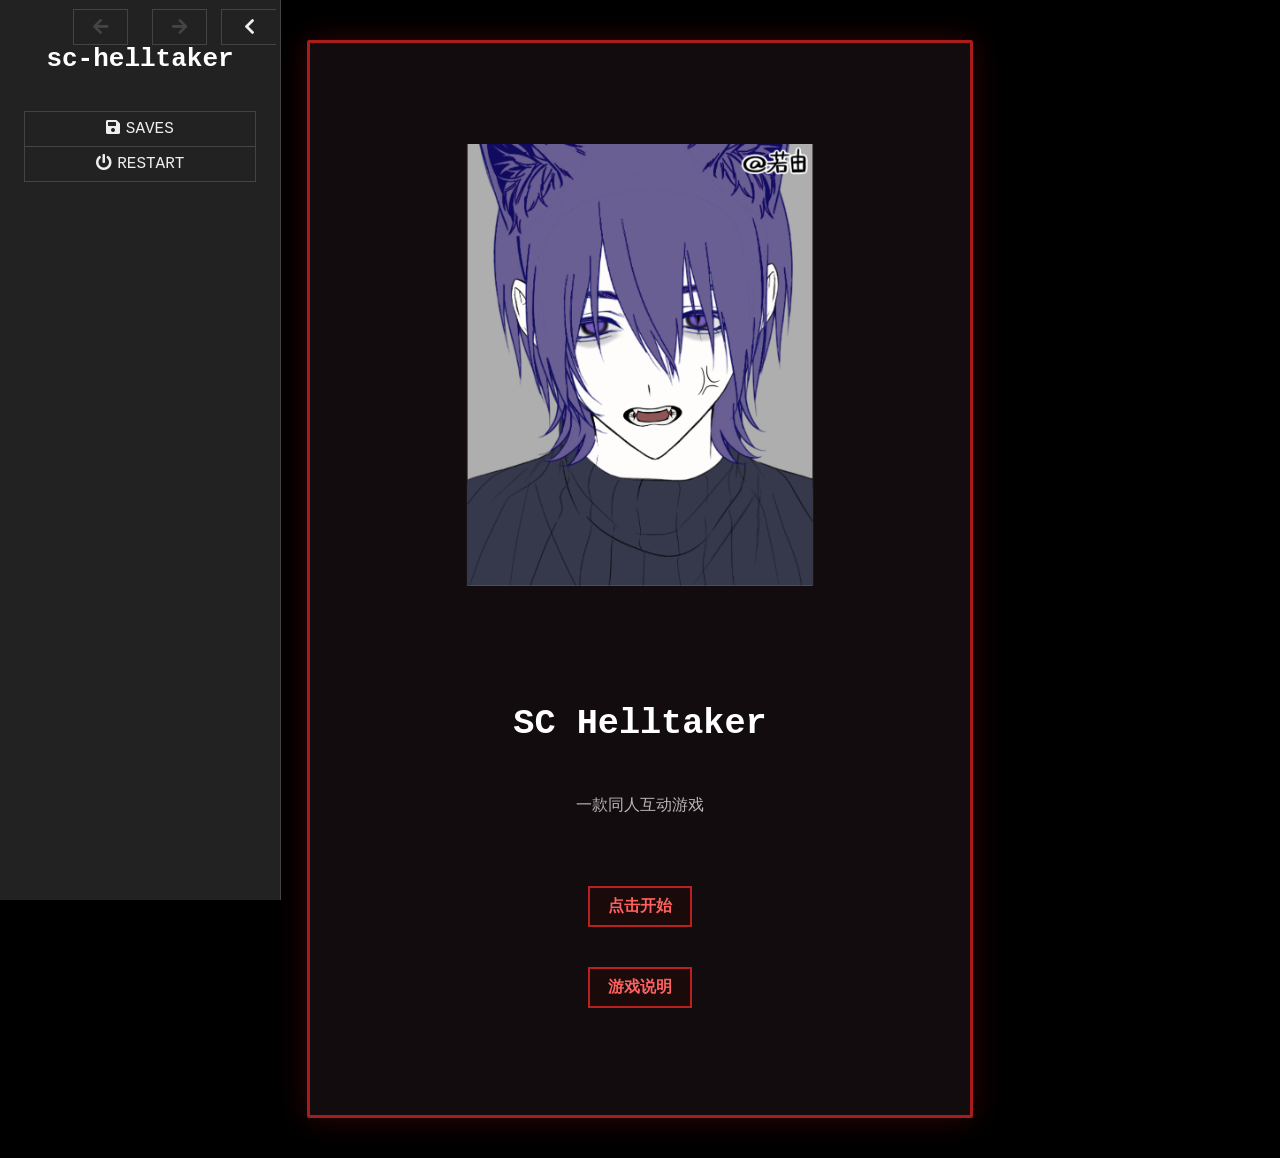
==== commit 1b5cb1c2: "up" ====
--- a/twine-game/sc-helltaker.html
+++ b/twine-game/sc-helltaker.html
@@ -242,7 +242,7 @@
 button {
     font-size: 1em !important;
 }
-/* 正文样式 */</style><script role="script" id="twine-user-script" type="text/twine-javascript"></script><tw-tag name="cover" color="blue"></tw-tag><tw-passagedata pid="1" name="Addin" tags="" position="225,400" size="100,100">————————————
+/* 正文样式 */</style><script role="script" id="twine-user-script" type="text/twine-javascript"></script><tw-tag name="cover" color="blue"></tw-tag><tw-tag name="ccover" color="purple"></tw-tag><tw-passagedata pid="1" name="Addin" tags="" position="225,400" size="100,100">————————————
 &lt;&lt;button &quot;我想加入你*:-D&quot;&gt;&gt;&lt;&lt;goto &quot;Addin_Success&quot;&gt;&gt;&lt;&lt;/button&gt;&gt;
 &lt;&lt;button &quot;这是一个梗&quot;&gt;&gt;&lt;&lt;goto &quot;Funny&quot;&gt;&gt;&lt;&lt;/button&gt;&gt;</tw-passagedata><tw-passagedata pid="2" name="Addin_Success" tags="" position="275,475" size="100,100">你笑起来，他没说话，你只好继续笑。气氛有些怪。
 “等等，你也是来打BOSS的。”原来他刚才是在思考。
@@ -347,8 +347,8 @@
 
 &lt;h1 style=&quot;font-size: 2.2em; margin: 1.5em 0 0.3em 0;&quot;&gt;SC Helltaker&lt;/h1&gt;
 &lt;p style=&quot;font-size: 1em; opacity: 0.7; margin: 0 0 2em 0;&quot;&gt;一款同人互动游戏&lt;/p&gt;
-
-&lt;&lt;button &quot;点击开始&quot;&gt;&gt;&lt;&lt;goto &quot;Start&quot;&gt;&gt;&lt;&lt;/button&gt;&gt;</tw-passagedata><tw-passagedata pid="25" name="Strength" tags="" position="200,975" size="100,100">没没没
+&lt;&lt;button &quot;点击开始&quot;&gt;&gt;&lt;&lt;goto &quot;Start&quot;&gt;&gt;&lt;&lt;/button&gt;&gt;
+&lt;&lt;button &quot;游戏说明&quot;&gt;&gt;&lt;&lt;goto &quot;Notice&quot;&gt;&gt;&lt;&lt;/button&gt;&gt;</tw-passagedata><tw-passagedata pid="25" name="Strength" tags="" position="200,975" size="100,100">没没没
 &lt;&lt;button &quot;确定已存档&quot;&gt;&gt;&lt;&lt;goto &quot;Please save&quot;&gt;&gt;&lt;&lt;/button&gt;&gt;</tw-passagedata><tw-passagedata pid="26" name="TalkWei" tags="" position="125,200" size="100,100">“唉:-( 我到底过来干嘛啊。”
 “昨天晚上又没睡几小时，这冷酷的世界。”
 “快到最终BOSS所在地了吧。”
@@ -413,7 +413,22 @@
   &lt;&lt;if &lt;&lt;confirm &quot;确定重新开始？进度将清空！&quot;&gt;&gt;&gt;&gt;
     &lt;&lt;Restart&gt;&gt;
   &lt;&lt;/if&gt;&gt;
-&lt;&lt;/button&gt;&gt;</tw-passagedata><tw-passagedata pid="40" name="未命名片段" tags="" position="250,1150" size="100,100"></tw-passagedata><tw-passagedata pid="41" name="未命名片段 2" tags="" position="250,1275" size="100,100">“很好，很好。”他神色勉强。
+&lt;&lt;/button&gt;&gt;</tw-passagedata><tw-passagedata pid="40" name="Notice" tags="cover" position="150,0" size="100,100">&lt;h2 style=&quot;font-size: 2.4em; margin: 0 0 1em 0; color: #fff;&quot;&gt;游戏说明&lt;/h2&gt;
+
+&lt;div style=&quot;max-width: 700px; margin: 0 auto; font-size: 0.95em; line-height: 1.8; color: #ddd; text-align: left;&quot;&gt;
+&lt;p&gt;1. 本作品为《Helltaker》同人互动小游戏，&lt;strong&gt;纯非商用，仅供娱乐交流&lt;/strong&gt;。&lt;/p&gt;
+
+&lt;p&gt;2. 🎵 音乐建议：推荐手动播放《Helltaker》官方原声，提升游玩体验。&lt;/p&gt;
+
+&lt;p&gt;3. 素材说明：部分角色图片为本人手绘创作；另一部分角色图使用捏咔模板制作，模板版权归原作者所有。&lt;/p&gt;
+
+&lt;p&gt;4. 原作IP、音乐及相关版权均归属官方与原作者，本作品仅做同人分享，无意侵权。如有问题请联系处理。&lt;/p&gt;
+&lt;/div&gt;
+
+&lt;div style=&quot;margin-top: 3em;&quot;&gt;
+&lt;&lt;button &quot;开始游玩&quot;&gt;&gt;&lt;&lt;goto &quot;Start&quot;&gt;&gt;&lt;&lt;/button&gt;&gt;
+&lt;&lt;button &quot;返回封面&quot;&gt;&gt;&lt;&lt;goto &quot;封面&quot;&gt;&gt;&lt;&lt;/button&gt;&gt;
+&lt;/div&gt;</tw-passagedata><tw-passagedata pid="41" name="未命名片段 2" tags="" position="250,1325" size="100,100">“很好，很好。”他神色勉强。
 “我还有很多工作要做，不要妨碍我。”
 说着想把你推开，随即又愣了愣：“麻烦了。”
 “你最好赶紧离开，去安全的地方，我可以给你地图。”
@@ -423,7 +438,7 @@
     “别管我，我还有要做的事。”威利抬高了声音。
     “好吧，你到底想怎么样？”
     &lt;&lt;button &quot;......&quot;&gt;&gt;&lt;&lt;goto &quot;Rest&quot;&gt;&gt;&lt;&lt;/button&gt;&gt;
-&lt;&lt;/link&gt;&gt;</tw-passagedata><tw-passagedata pid="42" name="未命名片段 3" tags="" position="0,1425" size="100,100"></tw-passagedata></tw-storydata>
+&lt;&lt;/link&gt;&gt;</tw-passagedata><tw-passagedata pid="42" name="未命名片段 3" tags="" position="0,1425" size="100,100"></tw-passagedata><tw-passagedata pid="43" name="未命名片段 1" tags="" position="125,1425" size="100,100"></tw-passagedata></tw-storydata>
 	<script id="script-sugarcube" type="text/javascript">
 	/*! SugarCube JS */
 	if(document.documentElement.getAttribute("data-init")==="loading"){(function(window,document,jQuery,undefined){"use strict";var _excluded=["bubbles","cancelable","composed","detail"],_excluded2=["bubbles","cancelable"],_excluded3=["state"];function _toConsumableArray(r){return _arrayWithoutHoles(r)||_iterableToArray(r)||_unsupportedIterableToArray(r)||_nonIterableSpread()}function _nonIterableSpread(){throw new TypeError("Invalid attempt to spread non-iterable instance.\nIn order to be iterable, non-array objects must have a [Symbol.iterator]() method.")}function _iterableToArray(r){if("undefined"!=typeof Symbol&&null!=r[Symbol.iterator]||null!=r["@@iterator"])return Array.from(r)}function _arrayWithoutHoles(r){if(Array.isArray(r))return _arrayLikeToArray(r)}function _classCallCheck(a,n){if(!(a instanceof n))throw new TypeError("Cannot call a class as a function")}function _defineProperties(e,r){for(var t=0;t<r.length;t++){var o=r[t];o.enumerable=o.enumerable||!1,o.configurable=!0,"value"in o&&(o.writable=!0),Object.defineProperty(e,_toPropertyKey(o.key),o)}}function _createClass(e,r,t){return r&&_defineProperties(e.prototype,r),t&&_defineProperties(e,t),Object.defineProperty(e,"prototype",{writable:!1}),e}function _toPropertyKey(t){var i=_toPrimitive(t,"string");return"symbol"==_typeof(i)?i:i+""}function _toPrimitive(t,r){if("object"!=_typeof(t)||!t)return t;var e=t[Symbol.toPrimitive];if(void 0!==e){var i=e.call(t,r||"default");if("object"!=_typeof(i))return i;throw new TypeError("@@toPrimitive must return a primitive value.")}return("string"===r?String:Number)(t)}function _objectWithoutProperties(e,t){if(null==e)return{};var o,r,i=_objectWithoutPropertiesLoose(e,t);if(Object.getOwnPropertySymbols){var s=Object.getOwnPropertySymbols(e);for(r=0;r<s.length;r++)o=s[r],t.includes(o)||{}.propertyIsEnumerable.call(e,o)&&(i[o]=e[o])}return i}function _objectWithoutPropertiesLoose(r,e){if(null==r)return{};var t={};for(var n in r)if({}.hasOwnProperty.call(r,n)){if(e.includes(n))continue;t[n]=r[n]}return t}function _slicedToArray(r,e){return _arrayWithHoles(r)||_iterableToArrayLimit(r,e)||_unsupportedIterableToArray(r,e)||_nonIterableRest()}function _nonIterableRest(){throw new TypeError("Invalid attempt to destructure non-iterable instance.\nIn order to be iterable, non-array objects must have a [Symbol.iterator]() method.")}function _unsupportedIterableToArray(r,a){if(r){if("string"==typeof r)return _arrayLikeToArray(r,a);var t={}.toString.call(r).slice(8,-1);return"Object"===t&&r.constructor&&(t=r.constructor.name),"Map"===t||"Set"===t?Array.from(r):"Arguments"===t||/^(?:Ui|I)nt(?:8|16|32)(?:Clamped)?Array$/.test(t)?_arrayLikeToArray(r,a):void 0}}function _arrayLikeToArray(r,a){(null==a||a>r.length)&&(a=r.length);for(var e=0,n=Array(a);e<a;e++)n[e]=r[e];return n}function _iterableToArrayLimit(r,l){var t=null==r?null:"undefined"!=typeof Symbol&&r[Symbol.iterator]||r["@@iterator"];if(null!=t){var e,n,i,u,a=[],f=!0,o=!1;try{if(i=(t=t.call(r)).next,0===l){if(Object(t)!==t)return;f=!1}else for(;!(f=(e=i.call(t)).done)&&(a.push(e.value),a.length!==l);f=!0);}catch(r){o=!0,n=r}finally{try{if(!f&&null!=t.return&&(u=t.return(),Object(u)!==u))return}finally{if(o)throw n}}return a}}function _arrayWithHoles(r){if(Array.isArray(r))return r}function _typeof(o){return _typeof="function"==typeof Symbol&&"symbol"==typeof Symbol.iterator?function(o){return typeof o}:function(o){return o&&"function"==typeof Symbol&&o.constructor===Symbol&&o!==Symbol.prototype?"symbol":typeof o},_typeof(o)}var errorPrologRegExp=/^(?:(?:uncaught\s+(?:exception:\s+)?)?\w*(?:error|exception|_err):\s+)+/i,Alert=function(){function mesg(where,error,isFatal,isUncaught){var mesg="Error",nice="A".concat(isFatal?" fatal":"n"," error has occurred.");nice+=isFatal?" Aborting.":" You may be able to continue, but some parts may not work properly.";var isObject=null!==error&&"object"===_typeof(error),what=(isObject&&"message"in error?String(error.message).replace(errorPrologRegExp,""):String(error)).trim()||"unknown error";null!=where&&(mesg+=" [".concat(where,"]")),mesg+=": ".concat(what,"."),isObject&&"stack"in error&&(mesg+="\n\nStack Trace:\n".concat(error.stack)),mesg&&(nice+="\n\n".concat(mesg)),isUncaught||console[isFatal?"error":"warn"](mesg),window.alert(nice)}var origOnError;return origOnError=window.onerror,window.onerror=function(what,source,lineNum,colNum,error){"complete"===document.readyState?mesg(null,null!=error?error:what,!1,!0):(mesg(null,null!=error?error:what,!0,!0),window.onerror=origOnError,"function"==typeof window.onerror&&window.onerror.apply(this,arguments))},Object.preventExtensions(Object.create(null,{error:{value:function(where,error){mesg(where,error)}},fatal:{value:function(where,error){mesg(where,error,!0)}}}))}(),Patterns=(wsMap=new Map([[" ","\\u0020"],["\f","\\f"],["\n","\\n"],["\r","\\r"],["\t","\\t"],["\v","\\v"],[" ","\\u00a0"],[" ","\\u1680"],["᠎","\\u180e"],[" ","\\u2000"],[" ","\\u2001"],[" ","\\u2002"],[" ","\\u2003"],[" ","\\u2004"],[" ","\\u2005"],[" ","\\u2006"],[" ","\\u2007"],[" ","\\u2008"],[" ","\\u2009"],[" ","\\u200a"],["\u2028","\\u2028"],["\u2029","\\u2029"],[" ","\\u202f"],[" ","\\u205f"],["　","\\u3000"],["\ufeff","\\ufeff"]]),wsRe=/^\s$/,missing="",wsMap.forEach((function(pat,char){wsRe.test(char)||(missing+=pat)})),space=missing?"[\\s".concat(missing,"]"):"\\s",spaceNoTerminator="[\\u0020\\f\\t\\v\\u00a0\\u1680\\u180e\\u2000-\\u200a\\u202f\\u205f\\u3000\\ufeff]",notSpace="\\s"===space?"\\S":space.replace(/^\[/,"[^"),anyChar="(?:.|".concat("[\\n\\r\\u2028\\u2029]",")"),anyLetter="[0-9A-Z_a-z\\-\\u00c0-\\u00d6\\u00d8-\\u00f6\\u00f8-\\u00ff\\u0150\\u0170\\u0151\\u0171]",anyLetterStrict=anyLetter.replace("\\-",""),identifier="".concat("[$A-Z_a-z]").concat("[$0-9A-Z_a-z]","*"),variable="[$_]"+identifier,htmlTagName="[A-Za-z](?:".concat(cENChar="(?:[\\x2D.0-9A-Z_a-z\\xB7\\xC0-\\xD6\\xD8-\\xF6\\xF8-\\u037D\\u037F-\\u1FFF\\u200C\\u200D\\u203F\\u2040\\u2070-\\u218F\\u2C00-\\u2FEF\\u3001-\\uD7FF\\uF900-\\uFDCF\\uFDF0-\\uFFFD]|[\\uD800-\\uDB7F][\\uDC00-\\uDFFF])","*-").concat(cENChar,"*|[0-9A-Za-z]*)"),twStyle="(".concat(anyLetter,"+)\\(([^\\)\\|\\n]+)\\):"),cssStyle="".concat(spaceNoTerminator,"*(").concat(anyLetter,"+)").concat(spaceNoTerminator,"*:([^;\\|\\n]+);"),idOrClass="".concat(spaceNoTerminator,"*((?:").concat("[#.]").concat(anyLetter,"+").concat(spaceNoTerminator,"*)+);"),inlineCss="".concat(twStyle,"|").concat(cssStyle,"|").concat(idOrClass),url="(?:file|https?|mailto|ftp|javascript|irc|news|data):[^\\s'\"]+",externalUrl=url.replace(/\|javascript|\|data/g,""),Object.freeze(Object.assign(Object.create(null),{space:space,spaceNoTerminator:spaceNoTerminator,lineTerminator:"[\\n\\r\\u2028\\u2029]",notSpace:notSpace,anyChar:anyChar,anyLetter:anyLetter,anyLetterStrict:anyLetterStrict,identifierFirstChar:"[$A-Z_a-z]",identifierNextChar:"[$0-9A-Z_a-z]",identifier:identifier,variableSigil:"[$_]",variable:variable,macroName:"[A-Za-z][\\w-]*|[=-]",templateName:"[A-Za-z][\\w-]*",htmlTagName:htmlTagName,cssIdOrClassSigil:"[#.]",cssImage:"\\[[<>]?[Ii][Mm][Gg]\\[(?:\\s|\\S)*?\\]\\]+",inlineCss:inlineCss,url:url,externalUrl:externalUrl}))),wsMap,wsRe,missing,cENChar,twStyle,cssStyle,idOrClass,space,spaceNoTerminator,notSpace,anyChar,anyLetter,anyLetterStrict,identifier,variable,htmlTagName,inlineCss,url,externalUrl;!function(){var startWSRe,endWSRe,_trimString=(startWSRe=new RegExp("^".concat(Patterns.space).concat(Patterns.space,"*")),endWSRe=new RegExp("".concat(Patterns.space).concat(Patterns.space,"*$")),function(str,where){var val=String(str);if(!val)return val;switch(where){case"start":return startWSRe.test(val)?val.replace(startWSRe,""):val;case"end":return endWSRe.test(val)?val.replace(endWSRe,""):val;default:throw new Error('_trimString called with incorrect where parameter value: "'.concat(where,'"'))}});function _createPadString(length,padding){var targetLength=Number.parseInt(length,10)||0;if(targetLength<1)return"";var padString=void 0===padding?"":String(padding);for(""===padString&&(padString=" ");padString.length<targetLength;){var curPadLength=padString.length,remainingLength=targetLength-curPadLength;padString+=curPadLength>remainingLength?padString.slice(0,remainingLength):padString}return padString.length>targetLength&&(padString=padString.slice(0,targetLength)),padString}if(Array.prototype.flat||Object.defineProperty(Array.prototype,"flat",{configurable:!0,writable:!0,value:function flat(){if(null==this)throw new TypeError("Array.prototype.flat called on null or undefined");var depth=0===arguments.length?1:Number(arguments[0])||0;if(depth<1)return Array.prototype.slice.call(this);var push=Array.prototype.push;return Array.prototype.reduce.call(this,(function(acc,cur){return cur instanceof Array?push.apply(acc,flat.call(cur,depth-1)):acc.push(cur),acc}),[])}}),Array.prototype.flatMap||Object.defineProperty(Array.prototype,"flatMap",{configurable:!0,writable:!0,value:function(){if(null==this)throw new TypeError("Array.prototype.flatMap called on null or undefined");return Array.prototype.map.apply(this,arguments).flat()}}),Array.prototype.includes||Object.defineProperty(Array.prototype,"includes",{configurable:!0,writable:!0,value:function(){if(null==this)throw new TypeError("Array.prototype.includes called on null or undefined");if(0===arguments.length)return!1;var length=this.length>>>0;if(0===length)return!1;var needle=arguments[0],i=Number(arguments[1])||0;for(i<0&&(i=Math.max(0,length+i));i<length;++i){var value=this[i];if(value===needle||value!=value&&needle!=needle)return!0}return!1}}),Object.entries||Object.defineProperty(Object,"entries",{configurable:!0,writable:!0,value:function(obj){if("object"!==_typeof(obj)||null===obj)throw new TypeError("Object.entries object parameter must be an object");return Object.keys(obj).map((function(key){return[key,obj[key]]}))}}),Object.fromEntries||Object.defineProperty(Object,"fromEntries",{configurable:!0,writable:!0,value:function(iter){return Array.from(iter).reduce((function(acc,pair){if(Object(pair)!==pair)throw new TypeError("Object.fromEntries iterable parameter must yield objects");return pair[0]in acc?Object.defineProperty(acc,pair[0],{configurable:!0,enumerable:!0,writable:!0,value:pair[1]}):acc[pair[0]]=pair[1],acc}),{})}}),Object.getOwnPropertyDescriptors||Object.defineProperty(Object,"getOwnPropertyDescriptors",{configurable:!0,writable:!0,value:function(obj){if(null==obj)throw new TypeError("Object.getOwnPropertyDescriptors object parameter is null or undefined");var O=Object(obj);return Reflect.ownKeys(O).reduce((function(acc,key){var desc=Object.getOwnPropertyDescriptor(O,key);return void 0!==desc&&(key in acc?Object.defineProperty(acc,key,{configurable:!0,enumerable:!0,writable:!0,value:desc}):acc[key]=desc),acc}),{})}}),!Object.hasOwn){var _hasOwnProperty=Object.prototype.hasOwnProperty;Object.defineProperty(Object,"hasOwn",{configurable:!0,writable:!0,value:function(O,P){return _hasOwnProperty.call(Object(O),P)}})}Object.values||Object.defineProperty(Object,"values",{configurable:!0,writable:!0,value:function(obj){if("object"!==_typeof(obj)||null===obj)throw new TypeError("Object.values object parameter must be an object");return Object.keys(obj).map((function(key){return obj[key]}))}}),String.prototype.padStart||Object.defineProperty(String.prototype,"padStart",{configurable:!0,writable:!0,value:function(length,padding){if(null==this)throw new TypeError("String.prototype.padStart called on null or undefined");var baseString=String(this),baseLength=baseString.length,targetLength=Number.parseInt(length,10);return targetLength<=baseLength?baseString:_createPadString(targetLength-baseLength,padding)+baseString}}),String.prototype.padEnd||Object.defineProperty(String.prototype,"padEnd",{configurable:!0,writable:!0,value:function(length,padding){if(null==this)throw new TypeError("String.prototype.padEnd called on null or undefined");var baseString=String(this),baseLength=baseString.length,targetLength=Number.parseInt(length,10);return targetLength<=baseLength?baseString:baseString+_createPadString(targetLength-baseLength,padding)}}),String.prototype.trimStart||Object.defineProperty(String.prototype,"trimStart",{configurable:!0,writable:!0,value:function(){if(null==this)throw new TypeError("String.prototype.trimStart called on null or undefined");return _trimString(this,"start")}}),String.prototype.trimLeft||Object.defineProperty(String.prototype,"trimLeft",{configurable:!0,writable:!0,value:function(){if(null==this)throw new TypeError("String.prototype.trimLeft called on null or undefined");return _trimString(this,"start")}}),String.prototype.trimEnd||Object.defineProperty(String.prototype,"trimEnd",{configurable:!0,writable:!0,value:function(){if(null==this)throw new TypeError("String.prototype.trimEnd called on null or undefined");return _trimString(this,"end")}}),String.prototype.trimRight||Object.defineProperty(String.prototype,"trimRight",{configurable:!0,writable:!0,value:function(){if(null==this)throw new TypeError("String.prototype.trimRight called on null or undefined");return _trimString(this,"end")}})}(),function(){var _regExpMetaCharsRe,_hasRegExpMetaCharsRe,_formatRegExp,_hasFormatRegExp,_nativeMathRandom=Math.random;function _random(){var min,max;switch(arguments.length){case 0:throw new Error("_random called with insufficient parameters");case 1:min=0,max=arguments[0];break;default:min=arguments[0],max=arguments[1]}if(min>max){var _ref=[max,min];min=_ref[0],max=_ref[1]}return Math.floor(_nativeMathRandom()*(max-min+1))+min}function _randomIndex(length,boundsArgs){var min,max;switch(boundsArgs.length){case 1:min=0,max=length-1;break;case 2:min=0,max=Math.trunc(boundsArgs[1]);break;default:min=Math.trunc(boundsArgs[1]),max=Math.trunc(boundsArgs[2])}return Number.isNaN(min)?min=0:!Number.isFinite(min)||min>=length?min=length-1:min<0&&(min=length+min)<0&&(min=0),Number.isNaN(max)?max=0:(!Number.isFinite(max)||max>=length||max<0&&(max=length+max)<0)&&(max=length-1),_random(min,max)}function _getCodePointStartAndEnd(str,pos){var code=str.charCodeAt(pos);if(Number.isNaN(code))return{char:"",start:-1,end:-1};if(code<55296||code>57343)return{char:str.charAt(pos),start:pos,end:pos};if(code>=55296&&code<=56319){var nextPos=pos+1;if(nextPos>=str.length)throw new Error("high surrogate without trailing low surrogate");var nextCode=str.charCodeAt(nextPos);if(nextCode<56320||nextCode>57343)throw new Error("high surrogate without trailing low surrogate");return{char:str.charAt(pos)+str.charAt(nextPos),start:pos,end:nextPos}}if(0===pos)throw new Error("low surrogate without leading high surrogate");var prevPos=pos-1,prevCode=str.charCodeAt(prevPos);if(prevCode<55296||prevCode>56319)throw new Error("low surrogate without leading high surrogate");return{char:str.charAt(prevPos)+str.charAt(pos),start:prevPos,end:pos}}Object.defineProperty(Array.prototype,"concatUnique",{configurable:!0,writable:!0,value:function(){if(null==this)throw new TypeError("Array.prototype.concatUnique called on null or undefined");var result=Array.from(this);if(0===arguments.length)return result;var items=Array.prototype.reduce.call(arguments,(function(prev,cur){return prev.concat(cur)}),[]),addSize=items.length;if(0===addSize)return result;for(var indexOf=Array.prototype.indexOf,push=Array.prototype.push,i=0;i<addSize;++i){var value=items[i];-1===indexOf.call(result,value)&&push.call(result,value)}return result}}),Object.defineProperty(Array.prototype,"count",{configurable:!0,writable:!0,value:function(){if(null==this)throw new TypeError("Array.prototype.count called on null or undefined");for(var indexOf=Array.prototype.indexOf,needle=arguments[0],pos=Number(arguments[1])||0,count=0;-1!==(pos=indexOf.call(this,needle,pos));)++count,++pos;return count}}),Object.defineProperty(Array.prototype,"countWith",{configurable:!0,writable:!0,value:function(predicate,thisArg){if(null==this)throw new TypeError("Array.prototype.countWith called on null or undefined");if("function"!=typeof predicate)throw new Error("Array.prototype.countWith predicate parameter must be a function");var length=this.length>>>0;if(0===length)return 0;for(var count=0,i=0;i<length;++i)predicate.call(thisArg,this[i],i,this)&&++count;return count}}),Object.defineProperty(Array.prototype,"deleteAll",{configurable:!0,writable:!0,value:function(){if(null==this)throw new TypeError("Array.prototype.deleteAll called on null or undefined");if(0===arguments.length)return[];var length=this.length>>>0;if(0===length)return[];for(var needles=Array.prototype.concat.apply([],arguments),needlesLength=needles.length,indices=[],i=0;i<length;++i)for(var value=this[i],j=0;j<needlesLength;++j){var needle=needles[j];if(value===needle||value!=value&&needle!=needle){indices.push(i);break}}for(var result=[],_i=0,iend=indices.length;_i<iend;++_i)result[_i]=this[indices[_i]];for(var splice=Array.prototype.splice,_i2=indices.length-1;_i2>=0;--_i2)splice.call(this,indices[_i2],1);return result}}),Object.defineProperty(Array.prototype,"deleteAt",{configurable:!0,writable:!0,value:function(){if(null==this)throw new TypeError("Array.prototype.deleteAt called on null or undefined");if(0===arguments.length)return[];var length=this.length>>>0;if(0===length)return[];for(var splice=Array.prototype.splice,cpyIndices=Array.from(new Set(Array.from(arguments).map((function(x){return x<0?Math.max(0,length+x):x}))).values()),delIndices=Array.from(cpyIndices).sort((function(a,b){return b-a})),result=[],i=0,iend=cpyIndices.length;i<iend;++i)result[i]=this[cpyIndices[i]];for(var _i3=0,_iend=delIndices.length;_i3<_iend;++_i3)splice.call(this,delIndices[_i3],1);return result}}),Object.defineProperty(Array.prototype,"deleteFirst",{configurable:!0,writable:!0,value:function(){if(null==this)throw new TypeError("Array.prototype.deleteFirst called on null or undefined");if(0!==arguments.length){var length=this.length>>>0;if(0!==length){for(var splice=Array.prototype.splice,needles=Array.prototype.concat.apply([],arguments),result=[],i=0;i<length&&needles.length>0;++i)for(var value=this[i],j=0;j<needles.length;++j){var needle=needles[j];if(value===needle||value!=value&&needle!=needle){result.push(value),splice.call(this,i--,1),needles.splice(j--,1);break}}return result}}}}),Object.defineProperty(Array.prototype,"deleteLast",{configurable:!0,writable:!0,value:function(){if(null==this)throw new TypeError("Array.prototype.deleteLast called on null or undefined");if(0!==arguments.length){var length=this.length>>>0;if(0!==length){for(var splice=Array.prototype.splice,needles=Array.prototype.concat.apply([],arguments),result=[],i=length-1;i>=0&&needles.length>0;--i)for(var value=this[i],j=0;j<needles.length;++j){var needle=needles[j];if(value===needle||value!=value&&needle!=needle){result.push(value),splice.call(this,i++,1),needles.splice(j--,1);break}}return result}}}}),Object.defineProperty(Array.prototype,"deleteWith",{configurable:!0,writable:!0,value:function(predicate,thisArg){if(null==this)throw new TypeError("Array.prototype.deleteWith called on null or undefined");if("function"!=typeof predicate)throw new Error("Array.prototype.deleteWith predicate parameter must be a function");var length=this.length>>>0;if(0===length)return[];for(var splice=Array.prototype.splice,indices=[],result=[],i=0;i<length;++i)predicate.call(thisArg,this[i],i,this)&&(result.push(this[i]),indices.push(i));for(var _i4=indices.length-1;_i4>=0;--_i4)splice.call(this,indices[_i4],1);return result}}),Object.defineProperty(Array.prototype,"first",{configurable:!0,writable:!0,value:function(){if(null==this)throw new TypeError("Array.prototype.first called on null or undefined");if(0!==this.length>>>0)return this[0]}}),Object.defineProperty(Array.prototype,"includesAll",{configurable:!0,writable:!0,value:function(){if(null==this)throw new TypeError("Array.prototype.includesAll called on null or undefined");if(1===arguments.length)return Array.isArray(arguments[0])?Array.prototype.includesAll.apply(this,arguments[0]):Array.prototype.includes.apply(this,arguments);for(var i=0,iend=arguments.length;i<iend;++i)if(!Array.prototype.some.call(this,(function(val){return val===this.val||val!=val&&this.val!=this.val}),{val:arguments[i]}))return!1;return!0}}),Object.defineProperty(Array.prototype,"includesAny",{configurable:!0,writable:!0,value:function(){if(null==this)throw new TypeError("Array.prototype.includesAny called on null or undefined");if(1===arguments.length)return Array.isArray(arguments[0])?Array.prototype.includesAny.apply(this,arguments[0]):Array.prototype.includes.apply(this,arguments);for(var i=0,iend=arguments.length;i<iend;++i)if(Array.prototype.some.call(this,(function(val){return val===this.val||val!=val&&this.val!=this.val}),{val:arguments[i]}))return!0;return!1}}),Object.defineProperty(Array.prototype,"last",{configurable:!0,writable:!0,value:function(){if(null==this)throw new TypeError("Array.prototype.last called on null or undefined");var length=this.length>>>0;if(0!==length)return this[length-1]}}),Object.defineProperty(Array.prototype,"pluck",{configurable:!0,writable:!0,value:function(){if(null==this)throw new TypeError("Array.prototype.pluck called on null or undefined");var length=this.length>>>0;if(0!==length){var index=0===arguments.length?_random(0,length-1):_randomIndex(length,Array.from(arguments));return Array.prototype.splice.call(this,index,1)[0]}}}),Object.defineProperty(Array.prototype,"pluckMany",{configurable:!0,writable:!0,value:function(wantSize){if(null==this)throw new TypeError("Array.prototype.pluckMany called on null or undefined");var length=this.length>>>0;if(0===length)return[];var want=Math.trunc(wantSize);if(!Number.isInteger(want))throw new Error("Array.prototype.pluckMany want parameter must be an integer");if(want<1)return[];want>length&&(want=length);var splice=Array.prototype.splice,result=[],max=length-1;do{result.push(splice.call(this,_random(0,max--),1)[0])}while(result.length<want);return result}}),Object.defineProperty(Array.prototype,"pushUnique",{configurable:!0,writable:!0,value:function(){if(null==this)throw new TypeError("Array.prototype.pushUnique called on null or undefined");var addSize=arguments.length;if(0===addSize)return this.length>>>0;for(var indexOf=Array.prototype.indexOf,push=Array.prototype.push,i=0;i<addSize;++i){var value=arguments[i];-1===indexOf.call(this,value)&&push.call(this,value)}return this.length>>>0}}),Object.defineProperty(Array.prototype,"random",{configurable:!0,writable:!0,value:function(){if(null==this)throw new TypeError("Array.prototype.random called on null or undefined");var length=this.length>>>0;if(0!==length)return this[0===arguments.length?_random(0,length-1):_randomIndex(length,Array.from(arguments))]}}),Object.defineProperty(Array.prototype,"randomMany",{configurable:!0,writable:!0,value:function(wantSize){if(null==this)throw new TypeError("Array.prototype.randomMany called on null or undefined");var length=this.length>>>0;if(0===length)return[];var want=Math.trunc(wantSize);if(!Number.isInteger(want))throw new Error("Array.prototype.randomMany want parameter must be an integer");if(want<1)return[];want>length&&(want=length);var picked=new Map,result=[],max=length-1;do{var i=void 0;do{i=_random(0,max)}while(picked.has(i));picked.set(i,!0),result.push(this[i])}while(result.length<want);return result}}),Object.defineProperty(Array.prototype,"shuffle",{configurable:!0,writable:!0,value:function(){if(null==this)throw new TypeError("Array.prototype.shuffle called on null or undefined");var length=this.length>>>0;if(0===length)return this;for(var i=length-1;i>0;--i){var j=Math.floor(_nativeMathRandom()*(i+1));if(i!==j){var swap=this[i];this[i]=this[j],this[j]=swap}}return this}}),Object.defineProperty(Array.prototype,"toShuffled",{configurable:!0,writable:!0,value:function(){if(null==this)throw new TypeError("Array.prototype.toShuffled called on null or undefined");return Array.from(this).shuffle()}}),Object.defineProperty(Array.prototype,"toUnique",{configurable:!0,writable:!0,value:function(){if(null==this)throw new TypeError("Array.prototype.toUnique called on null or undefined");return Array.from(new Set(this))}}),Object.defineProperty(Array.prototype,"unshiftUnique",{configurable:!0,writable:!0,value:function(){if(null==this)throw new TypeError("Array.prototype.unshiftUnique called on null or undefined");var addSize=arguments.length;if(0===addSize)return this.length>>>0;for(var indexOf=Array.prototype.indexOf,unshift=Array.prototype.unshift,i=0;i<addSize;++i){var value=arguments[i];-1===indexOf.call(this,value)&&unshift.call(this,value)}return this.length>>>0}}),Object.defineProperty(Function.prototype,"partial",{configurable:!0,writable:!0,value:function(){if(null==this)throw new TypeError("Function.prototype.partial called on null or undefined");var slice=Array.prototype.slice,fn=this,bound=slice.call(arguments,0);return function(){for(var applied=[],argc=0,i=0;i<bound.length;++i)applied.push(bound[i]===undefined?arguments[argc++]:bound[i]);return fn.apply(this,applied.concat(slice.call(arguments,argc)))}}}),Object.defineProperty(Math,"clamp",{configurable:!0,writable:!0,value:function(num,min,max){if(3!==arguments.length)throw new Error("Math.clamp called with an incorrect number of parameters (want: 3, received: ".concat(arguments.length,")"));var value=Number(num),minVal=Number(min),maxVal=Number(max);if(minVal>maxVal){var _ref2=[maxVal,minVal];minVal=_ref2[0],maxVal=_ref2[1]}return Math.min(Math.max(value,minVal),maxVal)}}),RegExp.escape||(_regExpMetaCharsRe=/[\\^$*+?.()|[\]{}]/g,_hasRegExpMetaCharsRe=new RegExp(_regExpMetaCharsRe.source),Object.defineProperty(RegExp,"escape",{configurable:!0,writable:!0,value:function(str){var val=String(str);return val&&_hasRegExpMetaCharsRe.test(val)?val.replace(_regExpMetaCharsRe,"\\$&"):val}})),_formatRegExp=/{(\d+)(?:,([+-]?\d+))?}/g,_hasFormatRegExp=new RegExp(_formatRegExp.source),Object.defineProperty(String,"format",{configurable:!0,writable:!0,value:function(format){if(arguments.length<2)return 0===arguments.length?"":format;var args=2===arguments.length&&Array.isArray(arguments[1])?Array.from(arguments[1]):Array.prototype.slice.call(arguments,1);return 0===args.length?format:_hasFormatRegExp.test(format)?(_formatRegExp.lastIndex=0,format.replace(_formatRegExp,(function(match,index,align){var retval=args[index];if(null==retval)return"";for(;"function"==typeof retval;)retval=retval();switch(_typeof(retval)){case"string":break;case"object":retval=JSON.stringify(retval);break;default:retval=String(retval)}return function(str,align,pad){if(!align)return str;var plen=Math.abs(align)-str.length;if(plen<1)return str;var padding=String(pad).repeat(plen);return align<0?str+padding:padding+str}(retval,align?Number.parseInt(align,10):0," ")}))):format}}),Object.defineProperty(String.prototype,"count",{configurable:!0,writable:!0,value:function(){if(null==this)throw new TypeError("String.prototype.count called on null or undefined");var needle=String(arguments[0]||"");if(""===needle)return 0;for(var indexOf=String.prototype.indexOf,step=needle.length,pos=Number(arguments[1])||0,count=0;-1!==(pos=indexOf.call(this,needle,pos));)++count,pos+=step;return count}}),Object.defineProperty(String.prototype,"first",{configurable:!0,writable:!0,value:function(){if(null==this)throw new TypeError("String.prototype.first called on null or undefined");return _getCodePointStartAndEnd(String(this),0).char}}),Object.defineProperty(String.prototype,"last",{configurable:!0,writable:!0,value:function(){if(null==this)throw new TypeError("String.prototype.last called on null or undefined");var str=String(this);return _getCodePointStartAndEnd(str,str.length-1).char}}),Object.defineProperty(String.prototype,"splice",{configurable:!0,writable:!0,value:function(startAt,delCount,replacement){if(null==this)throw new TypeError("String.prototype.splice called on null or undefined");var length=this.length>>>0;if(0===length)return"";var start=Number(startAt);Number.isSafeInteger(start)?start<0&&(start+=length)<0&&(start=0):start=0,start>length&&(start=length);var count=Number(delCount);(!Number.isSafeInteger(count)||count<0)&&(count=0);var res=this.slice(0,start);return void 0!==replacement&&(res+=replacement),start+count<length&&(res+=this.slice(start+count)),res}}),Object.defineProperty(String.prototype,"splitOrEmpty",{configurable:!0,writable:!0,value:function(){if(null==this)throw new TypeError("String.prototype.splitOrEmpty called on null or undefined");return""===String(this)?[]:String.prototype.split.apply(this,arguments)}}),Object.defineProperty(String.prototype,"toLocaleUpperFirst",{configurable:!0,writable:!0,value:function(){if(null==this)throw new TypeError("String.prototype.toLocaleUpperFirst called on null or undefined");var str=String(this),_getCodePointStartAnd3=_getCodePointStartAndEnd(str,0),char=_getCodePointStartAnd3.char,end=_getCodePointStartAnd3.end;return-1===end?"":char.toLocaleUpperCase()+str.slice(end+1)}}),Object.defineProperty(String.prototype,"toUpperFirst",{configurable:!0,writable:!0,value:function(){if(null==this)throw new TypeError("String.prototype.toUpperFirst called on null or undefined");var str=String(this),_getCodePointStartAnd4=_getCodePointStartAndEnd(str,0),char=_getCodePointStartAnd4.char,end=_getCodePointStartAnd4.end;return-1===end?"":char.toUpperCase()+str.slice(end+1)}}),Object.defineProperty(Array.prototype,"delete",{configurable:!0,writable:!0,value:function(){if(console.warn("[DEPRECATED] <Array>.delete() is deprecated."),null==this)throw new TypeError("Array.prototype.delete called on null or undefined");return Array.prototype.deleteAll.apply(this,arguments)}}),Object.defineProperty(JSON,"reviveWrapper",{configurable:!0,writable:!0,value:function(code,data){if(console.warn("[DEPRECATED] JSON.reviveWrapper() is deprecated."),"string"!=typeof code)throw new TypeError("JSON.reviveWrapper code parameter must be a string");return Serial.createReviver(code,data)}}),Object.defineProperty(Math,"easeInOut",{configurable:!0,writable:!0,value:function(num){return console.warn("[DEPRECATED] Math.easeInOut() is deprecated."),1-(Math.cos(Number(num)*Math.PI)+1)/2}}),Object.defineProperty(Number.prototype,"clamp",{configurable:!0,writable:!0,value:function(){if(console.warn("[DEPRECATED] <Number>.clamp() is deprecated."),null==this)throw new TypeError("Number.prototype.clamp called on null or undefined");if(2!==arguments.length)throw new Error("Number.prototype.clamp called with an incorrect number of parameters (want: 2, received: ".concat(arguments.length,")"));return Math.clamp(this,arguments[0],arguments[1])}})}(),function(){function onKeypressFn(ev){13!==ev.which&&32!==ev.which||(ev.preventDefault(),triggerEvent("click",getActiveElement()||this))}function onClickFnWrapper(fn){return function(){var $this=jQuery(this);$this.ariaIsDisabled()||($this.is("[aria-pressed]")&&$this.attr("aria-pressed","true"===$this.attr("aria-pressed")?"false":"true"),fn.apply(this,arguments))}}function disableTabindex(el){if(!el.hasAttribute("data-last-tabindex")){var tabindex=el.getAttribute("tabindex");el.setAttribute("data-last-tabindex",null!==tabindex?tabindex.trim():"")}el.setAttribute("tabindex",-1)}function restoreTabindex(el){var lastTabindex=el.getAttribute("data-last-tabindex");null!==lastTabindex&&(el.removeAttribute("data-last-tabindex"),""===lastTabindex?el.removeAttribute("tabindex"):el.setAttribute("tabindex",lastTabindex))}jQuery.fn.extend({ariaClick:function(options,handler){if(0===this.length||0===arguments.length)return this;var opts=options,fn=handler;return null==fn&&(fn=opts,opts=undefined),"string"!=typeof(opts=jQuery.extend({namespace:undefined,one:!1,selector:undefined,data:undefined,role:undefined,tabindex:0,controls:undefined,pressed:undefined,label:undefined},opts)).namespace?opts.namespace="":"."!==opts.namespace[0]&&(opts.namespace=".".concat(opts.namespace)),"boolean"==typeof opts.pressed&&(opts.pressed=opts.pressed?"true":"false"),this.filter("button").prop("type","button"),null!=opts.role?this.attr("role",opts.role):this.not("[role]").filter("a,[data-passage]").attr("role","link").end().not("a").not("[data-passage]").attr("role","button").end().end().end(),this.attr("tabindex",opts.tabindex),null!=opts.controls&&this.attr("aria-controls",opts.controls),null!=opts.pressed&&this.attr("aria-pressed",opts.pressed),null!=opts.label&&this.attr({"aria-label":opts.label,title:opts.label}),this.not("button").on("keypress.aria-clickable".concat(opts.namespace),opts.selector,onKeypressFn),this.on("click.aria-clickable".concat(opts.namespace),opts.selector,opts.data,opts.one?function(fn){return onClickFnWrapper((function(){jQuery(this).off(".aria-clickable").removeAttr("role tabindex aria-controls aria-pressed").filter("button").prop("disabled",!0),fn.apply(this,arguments)}))}(fn):onClickFnWrapper(fn)),this},ariaDisabled:function(disable){if(0===this.length||0===arguments.length)return this;var $nonDisableable=this.not("button,fieldset,input,menuitem,optgroup,option,select,textarea"),$disableable=this.filter("button,fieldset,input,menuitem,optgroup,option,select,textarea");return disable?($nonDisableable.each((function(){this.setAttribute("disabled","disabled"),this.setAttribute("aria-disabled","true"),disableTabindex(this)})),$disableable.each((function(){this.disabled=!0,this.setAttribute("aria-disabled","true"),disableTabindex(this)}))):($nonDisableable.each((function(){this.removeAttribute("disabled"),this.removeAttribute("aria-disabled"),restoreTabindex(this)})),$disableable.each((function(){this.disabled=!1,this.removeAttribute("aria-disabled"),restoreTabindex(this)}))),this},ariaIsDisabled:function(){return this.is("[disabled]")}})}(),jQuery.fn.extend({getForbiddenInteractiveContentTagNames:function(){if(0===this.length)return[];var forbidden=new Set;return this.find("a,button,fieldset,form,input,menuitem,optgroup,option,select,textarea").each((function(_,el){return forbidden.add(el.nodeName.toLowerCase())})),Array.from(forbidden)}}),jQuery.extend({wikiWithOptions:function(options){for(var _len=arguments.length,sources=new Array(_len>1?_len-1:0),_key=1;_key<_len;_key++)sources[_key-1]=arguments[_key];if(0!==sources.length){var frag=document.createDocumentFragment();sources.forEach((function(content){return new Wikifier(frag,content,options)}));var errors=Array.from(frag.querySelectorAll(".error")).map((function(errEl){return errEl.textContent.replace(errorPrologRegExp,"")}));if(errors.length>0)throw new Error(errors.join("; "))}},wiki:function(){for(var _len2=arguments.length,sources=new Array(_len2),_key2=0;_key2<_len2;_key2++)sources[_key2]=arguments[_key2];this.wikiWithOptions.apply(this,[undefined].concat(sources))},wikiPassage:function(name){this.wikiWithOptions(undefined,Story.get(name).processText())}}),jQuery.fn.extend({wikiWithOptions:function(options){for(var _len3=arguments.length,sources=new Array(_len3>1?_len3-1:0),_key3=1;_key3<_len3;_key3++)sources[_key3-1]=arguments[_key3];if(0===this.length||0===sources.length)return this;var frag=document.createDocumentFragment();return sources.forEach((function(content){return new Wikifier(frag,content,options)})),this.append(frag),this},wiki:function(){for(var _len4=arguments.length,sources=new Array(_len4),_key4=0;_key4<_len4;_key4++)sources[_key4]=arguments[_key4];return this.wikiWithOptions.apply(this,[undefined].concat(sources))},wikiPassage:function(name){return this.wikiWithOptions(undefined,Story.get(name).processText())}});var Browser=(userAgent=navigator.userAgent.toLowerCase(),winPhone=userAgent.includes("windows phone"),isMobile=Object.freeze({Android:!winPhone&&userAgent.includes("android"),BlackBerry:/blackberry|bb10/.test(userAgent),iOS:!winPhone&&/ip(?:hone|ad|od)/.test(userAgent),Opera:!winPhone&&("object"===_typeof(window.operamini)||userAgent.includes("opera mini")),Windows:winPhone||/iemobile|wpdesktop/.test(userAgent),any:function(){return isMobile.Android||isMobile.BlackBerry||isMobile.iOS||isMobile.Opera||isMobile.Windows}}),isGecko=!isMobile.Windows&&!/khtml|trident|edge/.test(userAgent)&&userAgent.includes("gecko"),isIE=!userAgent.includes("opera")&&/msie|trident/.test(userAgent),ieVersion=isIE?(ver=/(?:msie\s+|rv:)(\d+\.\d)/.exec(userAgent))?Number(ver[1]):0:null,isOpera=userAgent.includes("opera")||userAgent.includes(" opr/"),operaVersion=isOpera?function(){var ver=new RegExp("".concat(/khtml|chrome/.test(userAgent)?"opr":"version","\\/(\\d+\\.\\d+)")).exec(userAgent);return ver?Number(ver[1]):0}():null,isVivaldi=userAgent.includes("vivaldi"),Object.freeze(Object.assign(Object.create(null),{userAgent:userAgent,isMobile:isMobile,isGecko:isGecko,isIE:isIE,ieVersion:ieVersion,isOpera:isOpera,operaVersion:operaVersion,isVivaldi:isVivaldi}))),ver,userAgent,winPhone,isMobile,isGecko,isIE,ieVersion,isOpera,operaVersion,isVivaldi,Has=(hasAudioElement=function(){try{return"function"==typeof document.createElement("audio").canPlayType}catch(ex){}return!1}(),hasFile=function(){try{return"Blob"in window&&"File"in window&&"FileList"in window&&"FileReader"in window&&(!Browser.isOpera||Browser.operaVersion>=15)}catch(ex){}return!1}(),hasGeolocation=function(){try{return"geolocation"in navigator&&"function"==typeof navigator.geolocation.getCurrentPosition&&"function"==typeof navigator.geolocation.watchPosition}catch(ex){}return!1}(),hasMutationObserver=function(){try{return"MutationObserver"in window&&"function"==typeof window.MutationObserver}catch(ex){}return!1}(),hasPerformance=function(){try{return"performance"in window&&"function"==typeof window.performance.now}catch(ex){}return!1}(),hasTouch=function(){try{return"ontouchstart"in window||!!window.DocumentTouch&&document instanceof window.DocumentTouch||!!navigator.maxTouchPoints||!!navigator.msMaxTouchPoints}catch(ex){}return!1}(),hasTransitionEndEvent=function(){try{for(var teMap=new Map([["transition","transitionend"],["MSTransition","msTransitionEnd"],["WebkitTransition","webkitTransitionEnd"],["MozTransition","transitionend"]]),teKeys=Array.from(teMap.keys()),el=document.createElement("div"),i=0;i<teKeys.length;++i)if(el.style[teKeys[i]]!==undefined)return teMap.get(teKeys[i])}catch(ex){}return!1}(),Object.freeze(Object.assign(Object.create(null),{audio:hasAudioElement,fileAPI:hasFile,geolocation:hasGeolocation,mutationObserver:hasMutationObserver,performance:hasPerformance,touch:hasTouch,transitionEndEvent:hasTransitionEndEvent}))),hasAudioElement,hasFile,hasGeolocation,hasMutationObserver,hasPerformance,hasTouch,hasTransitionEndEvent,Fullscreen=function(){var _hasPromise,vendor=function(){try{return Object.freeze([{isEnabled:"fullscreenEnabled",element:"fullscreenElement",requestFn:"requestFullscreen",exitFn:"exitFullscreen",changeEvent:"fullscreenchange",errorEvent:"fullscreenerror"},{isEnabled:"webkitFullscreenEnabled",element:"webkitFullscreenElement",requestFn:"webkitRequestFullscreen",exitFn:"webkitExitFullscreen",changeEvent:"webkitfullscreenchange",errorEvent:"webkitfullscreenerror"},{isEnabled:"mozFullScreenEnabled",element:"mozFullScreenElement",requestFn:"mozRequestFullScreen",exitFn:"mozCancelFullScreen",changeEvent:"mozfullscreenchange",errorEvent:"mozfullscreenerror"},{isEnabled:"msFullscreenEnabled",element:"msFullscreenElement",requestFn:"msRequestFullscreen",exitFn:"msExitFullscreen",changeEvent:"MSFullscreenChange",errorEvent:"MSFullscreenError"}].find((function(vnd){return vnd.isEnabled in document})))}catch(ex){}return undefined}(),_returnsPromise=(_hasPromise=null,function(){if(null!==_hasPromise)return _hasPromise;if(_hasPromise=!1,vendor)try{var value=document.exitFullscreen();value.catch((function(){})),_hasPromise=value instanceof Promise}catch(ex){}return _hasPromise});function _selectElement(requestedEl){var selectedEl=requestedEl||document.documentElement;return selectedEl===document.documentElement&&("msRequestFullscreen"===vendor.requestFn||Browser.isOpera&&Browser.operaVersion<15)&&(selectedEl=document.body),selectedEl}function isFullscreen(){return Boolean(vendor&&document[vendor.element])}function requestFullscreen(options,requestedEl){if(!vendor)return Promise.reject(new Error("fullscreen not supported"));var element=_selectElement(requestedEl);if("function"!=typeof element[vendor.requestFn])return Promise.reject(new Error("fullscreen not supported"));if(isFullscreen())return Promise.resolve();if(_returnsPromise())return element[vendor.requestFn](options);var namespace=".Fullscreen_requestFullscreen";return new Promise((function(resolve,reject){var $element=jQuery(element);$element.off(namespace).one("".concat(vendor.errorEvent).concat(namespace," ").concat(vendor.changeEvent).concat(namespace),(function(ev){$element.off(namespace),ev.type===vendor.errorEvent?reject(new Error("unknown fullscreen request error")):resolve()})),element[vendor.requestFn](options)}))}function exitFullscreen(){if(!vendor||"function"!=typeof document[vendor.exitFn])return Promise.reject(new TypeError("fullscreen not supported"));if(!isFullscreen())return Promise.reject(new TypeError("fullscreen mode not active"));if(_returnsPromise())return document[vendor.exitFn]();var namespace=".Fullscreen_exitFullscreen";return new Promise((function(resolve,reject){var $document=jQuery(document);$document.off(namespace).one("".concat(vendor.errorEvent).concat(namespace," ").concat(vendor.changeEvent).concat(namespace),(function(ev){$document.off(namespace),ev.type===vendor.errorEvent?reject(new Error("unknown fullscreen exit error")):resolve()})),document[vendor.exitFn]()}))}return Object.preventExtensions(Object.create(null,{vendor:{get:function(){return vendor}},element:{get:function(){return vendor?document[vendor.element]:null}},isEnabled:{value:function(){return Boolean(vendor&&document[vendor.isEnabled])}},isFullscreen:{value:isFullscreen},request:{value:requestFullscreen},exit:{value:exitFullscreen},toggle:{value:function(options,requestedEl){return isFullscreen()?exitFullscreen():requestFullscreen(options,requestedEl)}},onChange:{value:function(handlerFn,requestedEl){if(vendor){var element=_selectElement(requestedEl);jQuery(element).on(vendor.changeEvent,handlerFn)}}},offChange:{value:function(handlerFn,requestedEl){if(vendor){var element=_selectElement(requestedEl);handlerFn?jQuery(element).off(vendor.changeEvent,handlerFn):jQuery(element).off(vendor.changeEvent)}}},onError:{value:function(handlerFn,requestedEl){if(vendor){var element=_selectElement(requestedEl);jQuery(element).on(vendor.errorEvent,handlerFn)}}},offError:{value:function(handlerFn,requestedEl){if(vendor){var element=_selectElement(requestedEl);handlerFn?jQuery(element).off(vendor.errorEvent,handlerFn):jQuery(element).off(vendor.errorEvent)}}}}))}(),Outliner=function(){var lastEvent,styleEl=null;function outlinerHide(){document.documentElement.removeAttribute("data-outlines"),styleEl.styleSheet?styleEl.styleSheet.cssText="*:focus{outline:none;}":styleEl.textContent="*:focus{outline:none;}"}function outlinerShow(){document.documentElement.setAttribute("data-outlines",""),styleEl.styleSheet?styleEl.styleSheet.cssText="":styleEl.textContent=""}return Object.preventExtensions(Object.create(null,{init:{value:function(){styleEl||(styleEl=document.createElement("style"),jQuery(styleEl).attr({id:"style-outliner",type:"text/css"}).appendTo(document.head),jQuery(document).on("mousedown.style-outliner keydown.style-outliner",(function(ev){ev.type!==lastEvent&&(lastEvent=ev.type,"keydown"===ev.type?outlinerShow():outlinerHide())})),lastEvent="mousedown",outlinerHide())}},hide:{value:outlinerHide},show:{value:outlinerShow}}))}(),Serial=function(){var supportedTypes=Object.freeze([{id:"Date",get reference(){return Date.prototype},method:function(){return["(revive:date)",this.toISOString()]}},{id:"Function",get reference(){return Function.prototype},method:function(){return["(revive:)",["(".concat(this.toString(),")")]]}},{id:"Map",get reference(){return Map.prototype},method:function(){return["(revive:map)",Array.from(this)]}},{id:"RegExp",get reference(){return RegExp.prototype},method:function(){return["(revive:)",[this.toString()]]}},{id:"Set",get reference(){return Set.prototype},method:function(){return["(revive:set)",Array.from(this)]}}]);function createReviver(code,data){if("string"!=typeof code)throw new TypeError("Serial.createReviver code parameter must be a string");return["(revive:)",[code,data]]}function parse(text,reviver){return JSON.parse(text,(function(key,val){var value=val;if(value instanceof Array&&2===value.length)switch(value[0]){case"(revive:set)":value=new Set(value[1]);break;case"(revive:map)":value=new Map(value[1]);break;case"(revive:date)":value=new Date(value[1]);break;case"(revive:eval)":case"(revive:)":try{var $ReviveData$=value[1][1];value=eval(value[1][0])}catch(ex){}}if("function"==typeof reviver)try{value=reviver(key,value)}catch(ex){}return value}))}function stringify(value,replacer,space){var origMethodCache=new Map;supportedTypes.forEach((function(_ref3){var id=_ref3.id,reference=_ref3.reference,method=_ref3.method;Object.hasOwn(reference,"toJSON")&&origMethodCache.set(id,reference.toJSON),Object.defineProperty(reference,"toJSON",{configurable:!0,writable:!0,value:method})}));var notation=JSON.stringify(value,(function(key,val){var value=val;if("function"==typeof replacer)try{value=replacer(key,value)}catch(ex){}switch(value){case undefined:value=["(revive:)",["undefined"]];break;case 1/0:value=["(revive:)",["Infinity"]]}return value}),space);return supportedTypes.forEach((function(_ref4){var id=_ref4.id,reference=_ref4.reference;origMethodCache.has(id)?(Object.defineProperty(reference,"toJSON",{configurable:!0,writable:!0,value:origMethodCache.get(id)}),origMethodCache.delete(id)):delete reference.toJSON})),notation}return Object.preventExtensions(Object.create(null,{createReviver:{value:createReviver},parse:{value:parse},stringify:{value:stringify}}))}(),Visibility=(vendor=function(){try{return Object.freeze([{hiddenProperty:"hidden",stateProperty:"visibilityState",changeEvent:"visibilitychange"},{hiddenProperty:"webkitHidden",stateProperty:"webkitVisibilityState",changeEvent:"webkitvisibilitychange"},{hiddenProperty:"mozHidden",stateProperty:"mozVisibilityState",changeEvent:"mozvisibilitychange"},{hiddenProperty:"msHidden",stateProperty:"msVisibilityState",changeEvent:"msvisibilitychange"}].find((function(vnd){return vnd.hiddenProperty in document})))}catch(ex){}return undefined}(),Object.preventExtensions(Object.create(null,{vendor:{get:function(){return vendor}},state:{get:function(){return vendor&&document[vendor.stateProperty]||"visible"}},isEnabled:{value:function(){return Boolean(vendor)}},isHidden:{value:function(){return Boolean(vendor&&document[vendor.hiddenProperty])}},hiddenProperty:{value:vendor&&vendor.hiddenProperty},stateProperty:{value:vendor&&vendor.stateProperty},changeEvent:{value:vendor&&vendor.changeEvent}}))),vendor;function appendError(output,message,source){var $wrapper=jQuery(document.createElement("div")),$toggle=jQuery(document.createElement("button")),$source=jQuery(document.createElement("pre")),mesg="".concat(L10n.get("errorViewTitle"),": ").concat(message||"unknown error");return $toggle.addClass("error-toggle").ariaClick({label:L10n.get("errorViewLabelToggle")},(function(){$toggle.hasClass("enabled")?($toggle.removeClass("enabled"),$source.attr({"aria-hidden":!0,hidden:"hidden"})):($toggle.addClass("enabled"),$source.removeAttr("aria-hidden hidden"))})).appendTo($wrapper),jQuery(document.createElement("span")).addClass("error").text(mesg).appendTo($wrapper),jQuery(document.createElement("code")).text(source).appendTo($source),$source.addClass("error-source").attr({"aria-hidden":!0,hidden:"hidden"}).appendTo($wrapper),$wrapper.addClass("error-view").appendTo(output),console.warn("".concat(mesg,"\n\t").concat(source.replace(/\n/g,"\n\t"))),!1}var throwError=appendError;function charAndPosAt(string,position){var str=String(string),pos=Math.trunc(position),code=str.charCodeAt(pos);if(Number.isNaN(code))return{char:"",start:-1,end:-1};var retval={char:str.charAt(pos),start:pos,end:pos};if(code<55296||code>57343)return retval;if(code>=55296&&code<=56319){var nextPos=pos+1;if(nextPos>=str.length)return retval;var nextCode=str.charCodeAt(nextPos);return nextCode<56320||nextCode>57343||(retval.char=retval.char+str.charAt(nextPos),retval.end=nextPos),retval}if(0===pos)return retval;var prevPos=pos-1,prevCode=str.charCodeAt(prevPos);return prevCode<55296||prevCode>56319||(retval.char=str.charAt(prevPos)+retval.char,retval.start=prevPos),retval}function clone(O){if("object"!==_typeof(O)||null===O)return O;if("function"==typeof O.clone)return O.clone(!0);var copy;if(O instanceof Array)copy=new Array(O.length);else if(O instanceof Date)copy=new Date(O.getTime());else if(O instanceof Map)copy=new Map,O.forEach((function(val,key){return copy.set(clone(key),clone(val))}));else if(O instanceof RegExp)copy=new RegExp(O);else if(O instanceof Set)copy=new Set,O.forEach((function(val){return copy.add(clone(val))}));else{var type=getTypeOf(O);if("Object"!==type)throw new TypeError("attempted to clone unsupported type: ".concat(type));copy=Object.create(Object.getPrototypeOf(O))}return Object.keys(O).forEach((function(P){return copy[P]=clone(O[P])})),copy}var convertBreaks=function(){var isNotSpaceRE=new RegExp(Patterns.notSpace);function isParagraphEmpty(para){if(!para.hasChildNodes())return!0;for(var nodes=para.childNodes,length=nodes.length,i=0;i<length;++i){var node=nodes[i];switch(node.nodeType){case Node.TEXT_NODE:if(isNotSpaceRE.test(node.nodeValue))return!1;break;case Node.COMMENT_NODE:break;default:return!1}}return!0}return function(source){for(var node,output=document.createDocumentFragment(),para=document.createElement("p");null!==(node=source.firstChild);){if(node.nodeType===Node.ELEMENT_NODE)switch(node.nodeName.toUpperCase()){case"BR":if(null!==node.nextSibling&&node.nextSibling.nodeType===Node.ELEMENT_NODE&&"BR"===node.nextSibling.nodeName.toUpperCase()){source.removeChild(node.nextSibling),source.removeChild(node),isParagraphEmpty(para)||output.appendChild(para),para=document.createElement("p");continue}if(isParagraphEmpty(para)){source.removeChild(node);continue}break;case"ADDRESS":case"ARTICLE":case"ASIDE":case"BLOCKQUOTE":case"CENTER":case"DIV":case"DL":case"FIGURE":case"FOOTER":case"FORM":case"H1":case"H2":case"H3":case"H4":case"H5":case"H6":case"HEADER":case"HR":case"MAIN":case"NAV":case"OL":case"P":case"PRE":case"SECTION":case"TABLE":case"UL":isParagraphEmpty(para)||(output.appendChild(para),para=document.createElement("p")),output.appendChild(node);continue}para.appendChild(node)}isParagraphEmpty(para)||output.appendChild(para),source.appendChild(output)}}(),createFilename=(illegalCharsRE=/[\x00-\x1f"#$%&'*+,/:;<=>?\\^`|\x7f-\x9f]+/g,function(str){return String(str).trim().replace(illegalCharsRE,"")}),illegalCharsRE,createSlug=function(){var illegalCharsRE=/[\x00-\x20!-/:-@[-^`{-\x9f]+/g,isInvalidSlugRE=/^-*$/,storySigilRE=/^\$/,tempSigilRE=/^_/;return function(str){var base=String(str).trim(),legacy=base.replace(/[^\w\s\u2013\u2014-]+/g,"").replace(/[_\s\u2013\u2014-]+/g,"-").toLocaleLowerCase();return isInvalidSlugRE.test(legacy)?base.replace(storySigilRE,"").replace(tempSigilRE,"-").replace(illegalCharsRE,""):legacy}}();function cssPropToDOMProp(cssName){if(!cssName.includes("-"))switch(cssName){case"bgcolor":return"backgroundColor";case"float":return"cssFloat";default:return cssName}return("-ms-"===cssName.slice(0,4)?cssName.slice(1):cssName).split("-").map((function(part,i){return 0===i?part:part.toUpperFirst()})).join("")}var cssTimeToMS=(cssTimeRE=/^([+-]?(?:\d*\.)?\d+)([Mm]?[Ss])$/,function(cssTime){var match=cssTimeRE.exec(String(cssTime));if(null===match)throw new SyntaxError('invalid time value syntax: "'.concat(cssTime,'"'));var msec=Number(match[1]);if(1===match[2].length&&(msec*=1e3),Number.isNaN(msec)||!Number.isFinite(msec))throw new RangeError('invalid time value: "'.concat(cssTime,'"'));return msec}),cssTimeRE,decodeEntities=(escapedHtmlRE=/&(?:amp|#38|#x26|lt|#60|#x3c|gt|#62|#x3e|quot|#34|#x22|apos|#39|#x27|#96|#x60);/gi,hasEscapedHtmlRE=new RegExp(escapedHtmlRE.source,"i"),escapedHtmlTable=enumFrom({"&amp;":"&","&#38;":"&","&#x26;":"&","&lt;":"<","&#60;":"<","&#x3c;":"<","&gt;":">","&#62;":">","&#x3e;":">","&quot;":'"',"&#34;":'"',"&#x22;":'"',"&apos;":"'","&#39;":"'","&#x27;":"'","&#96;":"`","&#x60;":"`"}),function(str){if(null==str)return"";var val=String(str);return val&&hasEscapedHtmlRE.test(val)?val.replace(escapedHtmlRE,(function(entity){return escapedHtmlTable[entity.toLowerCase()]})):val}),escapedHtmlRE,hasEscapedHtmlRE,escapedHtmlTable,encodeEntities=(htmlCharsRE=/[&<>"'`]/g,hasHtmlCharsRE=new RegExp(htmlCharsRE.source),htmlCharsTable=enumFrom({"&":"&amp;","<":"&lt;",">":"&gt;",'"':"&quot;","'":"&#39;","`":"&#96;"}),function(str){if(null==str)return"";var val=String(str);return val&&hasHtmlCharsRE.test(val)?val.replace(htmlCharsRE,(function(ch){return htmlCharsTable[ch]})):val}),htmlCharsRE,hasHtmlCharsRE,htmlCharsTable,encodeMarkup=(markupCharsRE=/[!"#$&'*\-/<=>?@[\\\]^_`{|}~]/g,hasMarkupCharsRE=new RegExp(markupCharsRE.source),markupCharsTable=enumFrom({"!":"&#33;",'"':"&quot;","#":"&#35;",$:"&#36;","&":"&amp;","'":"&#39;","*":"&#42;","-":"&#45;","/":"&#47;","<":"&lt;","=":"&#61;",">":"&gt;","?":"&#63;","@":"&#64;","[":"&#91;","\\":"&#92;","]":"&#93;","^":"&#94;",_:"&#95;","`":"&#96;","{":"&#123;","|":"&#124;","}":"&#125;","~":"&#126;"}),function(str){if(null==str)return"";var val=String(str);return val&&hasMarkupCharsRE.test(val)?val.replace(markupCharsRE,(function(ch){return markupCharsTable[ch]})):val}),markupCharsRE,hasMarkupCharsRE,markupCharsTable,enquote=(unescapedDQuoteRE=/(^|[^\\])(")/g,unescapedSQuoteRE=/(^|[^\\])(')/g,function(string){for(var dqCount=0,sqCount=0,i=0;i<string.length;++i)switch(string[i]){case"\\":++i;break;case'"':++dqCount;break;case"'":++sqCount}if(0===dqCount)return'"'.concat(string,'"');if(0===sqCount)return"'".concat(string,"'");var quote=dqCount<=sqCount?'"':"'";return"".concat(quote).concat(string.replace('"'===quote?unescapedDQuoteRE:unescapedSQuoteRE,"$1\\$2")).concat(quote)}),unescapedDQuoteRE,unescapedSQuoteRE;function enumFrom(O){var pEnum=Object.create(null);if(O instanceof Array)O.forEach((function(val,i){return pEnum[String(val)]=i}));else if(O instanceof Set)Array.from(O).forEach((function(val,i){return pEnum[String(val)]=i}));else if(O instanceof Map)O.forEach((function(val,key){return pEnum[String(key)]=val}));else{if(null===O||"object"!==_typeof(O)||Object.getPrototypeOf(O)!==Object.prototype)throw new TypeError("enumFrom object parameter must be an Array, Map, Set, or generic object");Object.assign(pEnum,O)}return Object.freeze(Object.defineProperties(pEnum,{nameFrom:{value:function(needle){var entry=Object.entries(this).find((function(entry){return entry[1]===needle}));return entry?entry[0]:undefined}}}))}var exceptionFrom=(extraProps=Object.freeze(["code","data","result","stack","columnNumber","fileName","lineNumber","description","number"]),function(original,exceptionType,override){if(null===original||"object"!==_typeof(original))throw new Error("exceptionFrom original parameter must be an object");if("function"!=typeof exceptionType)throw new Error("exceptionFrom exceptionType parameter must be an error type constructor");var overrideType=_typeof(override);if("undefined"!==overrideType&&"string"!==overrideType&&"object"!==overrideType)throw new Error("exceptionFrom override parameter must be an object or string");var propValues=new Map;extraProps.forEach((function(name){void 0!==original[name]&&propValues.set(name,original[name])})),"string"===overrideType?propValues.set("message",override):"object"===overrideType&&null!==override&&Object.getOwnPropertyNames(override).forEach((function(name){void 0!==override[name]&&propValues.set(name,override[name])}));var ex=new exceptionType(propValues.get("message"));return propValues.delete("message"),propValues.forEach((function(value,name){void 0===ex[name]?Object.defineProperty(ex,name,{value:value,configurable:!0,writable:!0}):ex[name]=value})),ex}),extraProps;function getActiveElement(){try{return document.activeElement||null}catch(ex){return null}}function getErrorMessage(O){return null==O?"unknown error":"object"===_typeof(O)&&"message"in O?O.message:String(O)}var getToStringTag=(toString=Object.prototype.toString,slice=String.prototype.slice,"[object Object]"===toString.call(new Map)?function(O){return O instanceof Map?"Map":O instanceof Set?"Set":slice.call(toString.call(O),8,-1)}:function(O){return slice.call(toString.call(O),8,-1)}),toString,slice,getTypeOf=function(){var toString=Object.prototype.toString,slice=String.prototype.slice;return function(O){if(null===O)return"null";var baseType=_typeof(O);return"object"===baseType?slice.call(toString.call(O),8,-1):baseType}}(),hasMediaQuery="function"!=typeof window.matchMedia?function(){return!1}:function(mediaQuery){return window.matchMedia(mediaQuery).matches},isExternalLink=(externalUrlRE=new RegExp("^".concat(Patterns.externalUrl),"gim"),fingerprintRE=/[/\\?]/,function(link){return!Story.has(link)&&(externalUrlRE.test(link)||fingerprintRE.test(link))}),externalUrlRE,fingerprintRE;function msToCSSTime(msec){if("number"!=typeof msec||Number.isNaN(msec)||!Number.isFinite(msec)){var what;switch(_typeof(msec)){case"string":what='"'.concat(msec,'"');break;case"number":what=String(msec);break;default:what=getTypeOf(msec)}throw new TypeError("invalid milliseconds value: ".concat(what))}return"".concat(msec,"ms")}var now=(clock=Has.performance?performance:Date,function(){return clock.now()}),clock,onUserActivation=(uaEvents=Object.freeze(["keydown","mousedown","pointerdown","pointerup","touchend"]),function(namespace,callback){jQuery(document).off(namespace).on(uaEvents.map((function(name){return"".concat(name).concat(namespace)})).join(" "),(function(ev){callback(ev).then((function(){return jQuery(document).off(namespace)}),(function(ex){if("NotAllowedError"!==ex.name)throw jQuery(document).off(namespace),ex}))}))}),uaEvents;function parseURL(url){var parser=document.createElement("a"),searchParams=Object.create(null);parser.href=url,parser.search&&parser.search.replace(/^\?/,"").splitOrEmpty(/(?:&(?:amp;)?|;)/).forEach((function(query){var _query$split2=_slicedToArray(query.split("="),2),key=_query$split2[0],value=_query$split2[1];Object.hasOwn(searchParams,key)?searchParams[key].push(value):searchParams[key]=[value]}));var pathname=parser.host&&"/"!==parser.pathname[0]?"/".concat(parser.pathname):parser.pathname;return Object.freeze(Object.assign(Object.create(null),{href:parser.href,protocol:parser.protocol,host:parser.host,hostname:parser.hostname,port:parser.port,path:"".concat(pathname).concat(parser.search),pathname:pathname,search:parser.search,searchParams:Object.freeze(searchParams),hash:parser.hash}))}function sameValueZero(a,b){return a===b||a!=a&&b!=b}var scrubEventKey=function(){var separatorKey,decimalKey;if("undefined"!=typeof Intl&&"function"==typeof Intl.NumberFormat){var match=(new Intl.NumberFormat).format(111111.5).match(/(\D*)\d+(\D*)\d$/);match&&(separatorKey=match[1],decimalKey=match[2])}return separatorKey||decimalKey||(separatorKey=",",decimalKey="."),function(key){switch(key){case"Scroll":return"ScrollLock";case"Spacebar":return" ";case"Left":return"ArrowLeft";case"Right":return"ArrowRight";case"Up":return"ArrowUp";case"Down":return"ArrowDown";case"Del":return"Delete";case"Crsel":return"CrSel";case"Exsel":return"ExSel";case"Esc":return"Escape";case"Apps":return"ContextMenu";case"Nonconvert":return"NonConvert";case"MediaNextTrack":return"MediaTrackNext";case"MediaPreviousTrack":return"MediaTrackPrevious";case"VolumeUp":return"AudioVolumeUp";case"VolumeDown":return"AudioVolumeDown";case"VolumeMute":return"AudioVolumeMute";case"Zoom":return"ZoomToggle";case"SelectMedia":case"MediaSelect":return"LaunchMediaPlayer";case"Add":return"+";case"Divide":return"/";case"Multiply":return"*";case"Subtract":return"-";case"Decimal":return decimalKey;case"Separator":return separatorKey}return key}}(),setDisplayTitle=function(title,isPlainText){if("string"!=typeof title)throw new TypeError("title parameter must be a string (received: ".concat(getTypeOf(title),")"));var render,text;isPlainText?text=render=title.trim():(render=document.createDocumentFragment(),new Wikifier(render,title,{noCleanup:!0}),text=function(source){for(var node,copy=source.cloneNode(!0),frag=document.createDocumentFragment();null!==(node=copy.firstChild);){if(node.nodeType===Node.ELEMENT_NODE)switch(node.nodeName.toUpperCase()){case"BR":case"DIV":case"P":frag.appendChild(document.createTextNode(" "))}frag.appendChild(node)}return frag.textContent}(render).trim()),document.title=Config.passages.displayTitles&&""!==State.passage&&State.passage!==Config.passages.start?"".concat(State.passage," | ").concat(text):text,jQuery("#story-title").empty().append(render)};function setPageElement(idOrElement,titles,defaultText){var el="object"===_typeof(idOrElement)?idOrElement:document.getElementById(idOrElement);if(null==el)return null;var ids=titles instanceof Array?titles:[titles];jQuery(el).empty();for(var i=0;i<ids.length;++i)if(Story.has(ids[i]))return new Wikifier(el,Story.get(ids[i]).processText().trim()),el;if(null!=defaultText){var text=String(defaultText).trim();""!==text&&new Wikifier(el,text)}return el}function stringFrom(value){switch(_typeof(value)){case"function":return"[function]";case"number":if(Number.isNaN(value))return"[number NaN]";break;case"object":if(null===value)return"[null]";if(value instanceof Array)return value.map((function(val){return stringFrom(val)})).join(", ");if(value instanceof Set)return Array.from(value).map((function(val){return stringFrom(val)})).join(", ");if(value instanceof Map){var result=Array.from(value).map((function(_ref5){var _ref6=_slicedToArray(_ref5,2),key=_ref6[0],val=_ref6[1];return"".concat(stringFrom(key)," → ").concat(stringFrom(val))}));return"{ ".concat(result.join(", ")," }")}if(value instanceof Date)return value.toLocaleString();if(value instanceof Element){if(value===document.documentElement||value===document.head||value===document.body)throw new Error("illegal operation; attempting to convert the <html>, <head>, or <body> tags to string is not allowed");return value.outerHTML}if(value instanceof Node)return value.textContent;break;case"symbol":var desc=void 0!==value.description?' "'.concat(value.description,'"'):"";return"[symbol".concat(desc,"]");case"undefined":return"[undefined]"}return String(value)}var triggerEvent=(createEvent=function(){try{return new CustomEvent("click",{bubbles:!0}),function(name,options){for(var _Object$assign=Object.assign({bubbles:!0,cancelable:!0,composed:!1},options),bubbles=_Object$assign.bubbles,cancelable=_Object$assign.cancelable,composed=_Object$assign.composed,detail=_Object$assign.detail,custom=_objectWithoutProperties(_Object$assign,_excluded),event=new CustomEvent(name,{bubbles:bubbles,cancelable:cancelable,composed:composed,detail:detail}),i=0,keys=Object.keys(custom);i<keys.length;++i){var key=keys[i];void 0!==custom[key]&&(event[key]=options[key])}return event}}catch(ex){return function(name,options){for(var _Object$assign2=Object.assign({bubbles:!0,cancelable:!0},options),bubbles=_Object$assign2.bubbles,cancelable=_Object$assign2.cancelable,custom=_objectWithoutProperties(_Object$assign2,_excluded2),event=document.createEvent("Event"),i=0,keys=Object.keys(custom);i<keys.length;++i){var key=keys[i];void 0!==custom[key]&&(event[key]=options[key])}return event.initEvent(name,bubbles,cancelable),event}}}(),function(name,targets,options){var event=createEvent(name,options),elems=[];if(targets)if(targets instanceof jQuery||targets instanceof NodeList||targets instanceof Array)for(var i=0;i<targets.length;++i)elems.push(targets[i]);else elems.push(targets);else elems.push(document);for(var _i5=0;_i5<elems.length;++_i5)elems[_i5].dispatchEvent(event)}),createEvent,SimpleStore=(_adapters=[],_initialized=null,Object.preventExtensions(Object.create(null,{adapters:{value:_adapters},create:{value:function(storageId,persistent){if(_initialized)return _initialized.create(storageId,persistent);for(var i=0;i<_adapters.length;++i)if(_adapters[i].init(storageId,persistent))return(_initialized=_adapters[i]).create(storageId,persistent);throw new Error("No valid storage adapters found")}}}))),_adapters,_initialized,_MAX_EXPIRY,_MIN_EXPIRY,_ok,CookieAdapter;SimpleStore.adapters.push(function(){var _ok=!1,WebStorageAdapter=function(){function WebStorageAdapter(storageId,persistent){_classCallCheck(this,WebStorageAdapter);var prefix="".concat(storageId,"."),engine=null,name=null;persistent?(engine=window.localStorage,name="localStorage"):(engine=window.sessionStorage,name="sessionStorage"),Object.defineProperties(this,{_engine:{value:engine},_prefix:{value:prefix},_prefixRe:{value:new RegExp("^".concat(RegExp.escape(prefix)))},name:{value:name},id:{value:storageId},persistent:{value:Boolean(persistent)}})}return _createClass(WebStorageAdapter,[{key:"size",get:function(){return this.keys().length}},{key:"keys",value:function(){for(var keys=[],i=0;i<this._engine.length;++i){var key=this._engine.key(i);this._prefixRe.test(key)&&keys.push(key.replace(this._prefixRe,""))}return keys}},{key:"has",value:function(key){return!("string"!=typeof key||!key)&&Object.hasOwn(this._engine,this._prefix+key)}},{key:"get",value:function(key){if("string"!=typeof key||!key)return null;var value=this._engine.getItem(this._prefix+key);return null==value?null:WebStorageAdapter._deserialize(value)}},{key:"set",value:function(key,value){if("string"!=typeof key||!key)return!1;try{this._engine.setItem(this._prefix+key,WebStorageAdapter._serialize(value))}catch(ex){if(isQuotaDOMException(ex))throw exceptionFrom(ex,Error,{cause:{origin:ex},message:"".concat(this.name," quota exceeded")});throw ex}return!0}},{key:"delete",value:function(key){return!("string"!=typeof key||!key)&&(this._engine.removeItem(this._prefix+key),!0)}},{key:"clear",value:function(){for(var keys=this.keys(),i=0,length=keys.length;i<length;++i)this.delete(keys[i]);return!0}}],[{key:"_serialize",value:function(obj){return LZString.compressToUTF16(Serial.stringify(obj))}},{key:"_deserialize",value:function(str){return Serial.parse(LZString.decompressFromUTF16(str))}}])}();var isQuotaErrorRE=/quota.?(?:exceeded|reached)/i;function isQuotaDOMException(ex){return ex instanceof DOMException&&(22===ex.code||1014===ex.code||isQuotaErrorRE.test(ex.name)||isQuotaErrorRE.test(ex.message))}return Object.preventExtensions(Object.create(null,{init:{value:function(){function hasWebStorage(storeId){var store;try{store=window[storeId];var val="_sc_".concat(String(Date.now()));store.setItem(val,val);var result=store.getItem(val)===val;return store.removeItem(val),result}catch(ex){return store&&0!==store.length&&isQuotaDOMException(ex)}}return _ok=hasWebStorage("localStorage")&&hasWebStorage("sessionStorage")}},create:{value:function(storageId,persistent){if(!_ok)throw new Error("adapter not initialized");return new WebStorageAdapter(storageId,persistent)}}}))}()),SimpleStore.adapters.push((_MAX_EXPIRY="Tue, 19 Jan 2038 03:14:07 GMT",_MIN_EXPIRY="Thu, 01 Jan 1970 00:00:00 GMT",_ok=!1,CookieAdapter=function(){function CookieAdapter(storageId,persistent){_classCallCheck(this,CookieAdapter);var prefix="".concat(storageId).concat(persistent?"!":"*",".");Object.defineProperties(this,{_prefix:{value:prefix},_prefixRe:{value:new RegExp("^".concat(RegExp.escape(prefix)))},name:{value:"cookie"},id:{value:storageId},persistent:{value:Boolean(persistent)}})}return _createClass(CookieAdapter,[{key:"size",get:function(){return this.keys().length}},{key:"keys",value:function(){if(""===document.cookie)return[];for(var cookies=document.cookie.split(/;\s*/),keys=[],i=0;i<cookies.length;++i){var kvPair=cookies[i].split("="),key=decodeURIComponent(kvPair[0]);this._prefixRe.test(key)&&""!==decodeURIComponent(kvPair[1])&&keys.push(key.replace(this._prefixRe,""))}return keys}},{key:"has",value:function(key){return!("string"!=typeof key||!key)&&null!==CookieAdapter._getCookie(this._prefix+key)}},{key:"get",value:function(key){if("string"!=typeof key||!key)return null;var value=CookieAdapter._getCookie(this._prefix+key);return null===value?null:CookieAdapter._deserialize(value)}},{key:"set",value:function(key,value){if("string"!=typeof key||!key)return!1;try{if(CookieAdapter._setCookie(this._prefix+key,CookieAdapter._serialize(value),this.persistent?_MAX_EXPIRY:undefined),!this.has(key))throw new Error("unknown validation error during set")}catch(ex){throw exceptionFrom(ex,Error,{cause:{origin:ex},message:"cookie error: ".concat(ex.message)})}return!0}},{key:"delete",value:function(key){if("string"!=typeof key||!key||!this.has(key))return!1;try{if(CookieAdapter._setCookie(this._prefix+key,undefined,_MIN_EXPIRY),this.has(key))throw new Error("unknown validation error during delete")}catch(ex){throw exceptionFrom(ex,Error,{cause:{origin:ex},message:"cookie error: ".concat(ex.message)})}return!0}},{key:"clear",value:function(){for(var keys=this.keys(),i=0,length=keys.length;i<length;++i)this.delete(keys[i]);return!0}}],[{key:"_getCookie",value:function(prefixedKey){if(!prefixedKey||""===document.cookie)return null;for(var cookies=document.cookie.split(/;\s*/),i=0;i<cookies.length;++i){var kvPair=cookies[i].split("=");if(prefixedKey===decodeURIComponent(kvPair[0]))return decodeURIComponent(kvPair[1])||null}return null}},{key:"_setCookie",value:function(prefixedKey,value,expiry){if(prefixedKey){var payload="".concat(encodeURIComponent(prefixedKey),"=");null!=value&&(payload+=encodeURIComponent(value)),null!=expiry&&(payload+="; expires=".concat(expiry)),payload+="; path=/",document.cookie=payload}}},{key:"_serialize",value:function(obj){return LZString.compressToBase64(Serial.stringify(obj))}},{key:"_deserialize",value:function(str){return Serial.parse(LZString.decompressFromBase64(str))}}])}(),Object.preventExtensions(Object.create(null,{init:{value:function(storageId){try{var tid="_sc_".concat(String(Date.now()));CookieAdapter._setCookie(tid,CookieAdapter._serialize(tid),undefined),_ok=CookieAdapter._deserialize(CookieAdapter._getCookie(tid))===tid,CookieAdapter._setCookie(tid,undefined,_MIN_EXPIRY)}catch(ex){_ok=!1}return _ok&&function(storageId){if(""!==document.cookie)for(var oldPrefix="".concat(storageId,"."),oldPrefixRe=new RegExp("^".concat(RegExp.escape(oldPrefix))),persistPrefix="".concat(storageId,"!."),sessionPrefix="".concat(storageId,"*."),sessionTestRe=/\.(?:state|rcWarn)$/,cookies=document.cookie.split(/;\s*/),_loop=function(){var kvPair=cookies[i].split("="),key=decodeURIComponent(kvPair[0]);if(oldPrefixRe.test(key)){var value=decodeURIComponent(kvPair[1]);if(""!==value){var persist=!sessionTestRe.test(key);CookieAdapter._setCookie(key,undefined,_MIN_EXPIRY),CookieAdapter._setCookie(key.replace(oldPrefixRe,(function(){return persist?persistPrefix:sessionPrefix})),value,persist?_MAX_EXPIRY:undefined)}}},i=0;i<cookies.length;++i)_loop()}(storageId),_ok}},create:{value:function(storageId,persistent){if(!_ok)throw new Error("adapter not initialized");return new CookieAdapter(storageId,persistent)}}}))));var DebugView=function(){function DebugView(parent,type,name,title){_classCallCheck(this,DebugView),Object.defineProperties(this,{parent:{value:parent},view:{value:document.createElement("span")},break:{value:document.createElement("wbr")}}),jQuery(this.view).attr({title:title,"aria-label":title,"data-type":null!=type?type:"","data-name":null!=name?name:""}).addClass("debug"),jQuery(this.break).addClass("debug hidden"),this.parent.appendChild(this.view),this.parent.appendChild(this.break)}return _createClass(DebugView,[{key:"output",get:function(){return this.view}},{key:"type",get:function(){return this.view.getAttribute("data-type")},set:function(type){this.view.setAttribute("data-type",null!=type?type:"")}},{key:"name",get:function(){return this.view.getAttribute("data-name")},set:function(name){this.view.setAttribute("data-name",null!=name?name:"")}},{key:"title",get:function(){return this.view.title},set:function(title){this.view.title=title}},{key:"append",value:function(el){return jQuery(this.view).append(el),this}},{key:"modes",value:function(options){if(null==options){var current={};return this.view.className.splitOrEmpty(/\s+/).forEach((function(name){"debug"!==name&&(current[name]=!0)})),current}if("object"===_typeof(options))return Object.keys(options).forEach((function(name){this[options[name]?"addClass":"removeClass"](name)}),jQuery(this.view)),this;throw new Error("DebugView.prototype.modes options parameter must be an object or null/undefined")}},{key:"remove",value:function(){var $view=jQuery(this.view);this.view.hasChildNodes()&&$view.contents().appendTo(this.parent),$view.remove(),jQuery(this.break).remove()}}],[{key:"isEnabled",value:function(){return"enabled"===jQuery(document.documentElement).attr("data-debug-view")}},{key:"enable",value:function(){jQuery(document.documentElement).attr("data-debug-view","enabled"),triggerEvent(":debugviewupdate")}},{key:"disable",value:function(){jQuery(document.documentElement).removeAttr("data-debug-view"),triggerEvent(":debugviewupdate")}},{key:"toggle",value:function(){DebugView.isEnabled()?DebugView.disable():DebugView.enable()}}])}(),NodeTyper=function(){return _createClass((function NodeTyper(config){if(_classCallCheck(this,NodeTyper),"object"!==_typeof(config)||null===config)throw new Error("config parameter must be an object (received: ".concat(getTypeOf(config),")"));if(!(Object.hasOwn(config,"targetNode")&&config.targetNode instanceof Node))throw new Error('config parameter object "targetNode" property must be a node');Object.defineProperties(this,{node:{value:config.targetNode},childNodes:{value:[]},nodeValue:{writable:!0,value:""},appendTo:{writable:!0,value:config.parentNode||null},classNames:{writable:!0,value:config.classNames||null},finished:{writable:!0,value:!1}});var childNode,node=this.node;for(node.nodeValue&&(this.nodeValue=node.nodeValue,node.nodeValue="");null!==(childNode=node.firstChild);)this.childNodes.push(new NodeTyper({targetNode:childNode,parentNode:node,classNames:this.classNames})),node.removeChild(childNode)}),[{key:"finish",value:function(){for(;this.type(!0););return!1}},{key:"type",value:function(flush){if(this.finished)return!1;if(this.appendTo){if(this.appendTo.appendChild(this.node),this.appendTo=null,this.node.nodeType!==Node.ELEMENT_NODE&&this.node.nodeType!==Node.TEXT_NODE||"none"===jQuery(this.node.parentNode).css("display"))return this.finish();this.node.parentNode&&this.classNames&&jQuery(this.node.parentNode).addClass(this.classNames)}if(this.nodeValue){if(flush)this.node.nodeValue+=this.nodeValue,this.nodeValue="";else{var _charAndPosAt=charAndPosAt(this.nodeValue,0),char=_charAndPosAt.char,start=_charAndPosAt.start,end=_charAndPosAt.end;this.node.nodeValue+=char,this.nodeValue=this.nodeValue.slice(1+end-start)}return!0}this.classNames&&(jQuery(this.node.parentNode).removeClass(this.classNames),this.classNames=null);for(var childNodes=this.childNodes;childNodes.length>0;){if(childNodes[0].type())return!0;childNodes.shift()}return this.finished=!0,!1}}])}(),StyleWrapper=(_imageMarkupRe=new RegExp(Patterns.cssImage,"g"),_hasImageMarkupRe=new RegExp(Patterns.cssImage),function(){return _createClass((function StyleWrapper(style){if(_classCallCheck(this,StyleWrapper),null==style)throw new TypeError("StyleWrapper style parameter must be an HTMLStyleElement object");Object.defineProperties(this,{style:{value:style}})}),[{key:"isEmpty",value:function(){return 0===this.style.cssRules.length}},{key:"set",value:function(rawCss){this.clear(),this.add(rawCss)}},{key:"add",value:function(rawCss){var css=rawCss;_hasImageMarkupRe.test(css)&&(_imageMarkupRe.lastIndex=0,css=css.replace(_imageMarkupRe,(function(wikiImage){var markup=Wikifier.helpers.parseSquareBracketedMarkup({source:wikiImage,matchStart:0});if(Object.hasOwn(markup,"error")||markup.pos<wikiImage.length)return wikiImage;var source=markup.source;if("data:"!==source.slice(0,5)&&Story.has(source)){var passage=Story.get(source);passage.tags.includes("Twine.image")&&(source=passage.text.trim())}return'url("'.concat(source.replace(/"/g,"%22"),'")')}))),this.style.styleSheet?this.style.styleSheet.cssText+=css:this.style.appendChild(document.createTextNode(css))}},{key:"clear",value:function(){this.style.styleSheet?this.style.styleSheet.cssText="":jQuery(this.style).empty()}}])}()),_imageMarkupRe,_hasImageMarkupRe,Diff=function(){var Op=enumFrom({Delete:0,SpliceArray:1,Copy:2,CopyDate:3});function isNumeric(O){var num;switch(_typeof(O)){case"number":num=O;break;case"string":num=Number(O);break;default:return!1}return!Number.isNaN(num)&&Number.isFinite(num)}return Object.preventExtensions(Object.create(null,{Op:{value:Op},diff:{value:function diff(a,b){for(var aOpKey,toString=Object.prototype.toString,aIsArray=a instanceof Array,delta=Object.create(null),keys=[].concat(_toConsumableArray(Object.keys(a)),_toConsumableArray(Object.keys(b))).sort().filter((function(val,i,arr){return 0===i||arr[i-1]!==val})),isAOpKey=function(key){return key===aOpKey},i=0,klen=keys.length;i<klen;++i){var key=keys[i],aVal=a[key],bVal=b[key];if(Object.hasOwn(a,key))if(Object.hasOwn(b,key)){if(aVal===bVal)continue;if(_typeof(aVal)===_typeof(bVal))if("function"==typeof aVal)aVal.toString()!==bVal.toString()&&(delta[key]=[Op.Copy,bVal]);else if("object"!==_typeof(aVal)||null===aVal)delta[key]=[Op.Copy,bVal];else{var aValType=toString.call(aVal);if(aValType===toString.call(bVal))if(aVal instanceof Date)aVal.getTime()!==bVal.getTime()&&(delta[key]=[Op.Copy,clone(bVal)]);else if(aVal instanceof Map)delta[key]=[Op.Copy,clone(bVal)];else if(aVal instanceof RegExp)aVal.toString()!==bVal.toString()&&(delta[key]=[Op.Copy,clone(bVal)]);else if(aVal instanceof Set)delta[key]=[Op.Copy,clone(bVal)];else if(aVal instanceof Array||"[object Object]"===aValType){var subDelta=diff(aVal,bVal);null!==subDelta&&(delta[key]=subDelta)}else delta[key]=[Op.Copy,clone(bVal)];else delta[key]=[Op.Copy,clone(bVal)]}else delta[key]=[Op.Copy,"object"!==_typeof(bVal)||null===bVal?bVal:clone(bVal)]}else if(aIsArray&&isNumeric(key)){var index=Number(key);if(!aOpKey){aOpKey="";do{aOpKey+="~"}while(keys.some(isAOpKey));delta[aOpKey]=[Op.SpliceArray,index,index]}index<delta[aOpKey][1]&&(delta[aOpKey][1]=index),index>delta[aOpKey][2]&&(delta[aOpKey][2]=index)}else delta[key]=Op.Delete;else delta[key]=[Op.Copy,"object"!==_typeof(bVal)||null===bVal?bVal:clone(bVal)]}return Object.keys(delta).length>0?delta:null}},patch:{value:function patch(orig,delta){for(var keys=delta?Object.keys(delta):[],patched=clone(orig),i=0,klen=keys.length;i<klen;++i){var key=keys[i],value=delta[key];if(value===Op.Delete)delete patched[key];else if(value instanceof Array)switch(value[0]){case Op.SpliceArray:patched.splice(value[1],value[2]-value[1]+1);break;case Op.Copy:patched[key]=clone(value[1]);break;case Op.CopyDate:patched[key]=new Date(value[1])}else patched[key]=patch(patched[key],value)}return patched}}}))}(),L10n=(replaceRE=/\{\w+\}/g,hasReplaceRE=new RegExp(replaceRE.source),Object.preventExtensions(Object.create(null,{init:{value:function(){}},get:{value:function(ids,overrides){if(!ids)return"";var id=(Array.isArray(ids)?ids:[ids]).find((function(id){return Object.hasOwn(l10nStrings,id)}));if(!id)return"";for(var value=l10nStrings[id],i=0;hasReplaceRE.test(value);){if(++i>50)throw new Error("L10n.get exceeded maximum replacement depth, probable infinite loop");replaceRE.lastIndex=0,value=value.replace(replaceRE,(function(replacement){var rid=replacement.slice(1,-1);return overrides&&Object.hasOwn(overrides,rid)?overrides[rid]:Object.hasOwn(l10nStrings,rid)?l10nStrings[rid]:void 0}))}return value}}}))),replaceRE,hasReplaceRE,l10nStrings={textAbort:"Abort",textAborting:"Aborting",textCancel:"Cancel",textClear:"Clear",textClose:"Close",textDelete:"Delete",textExport:"Export",textIdentity:"game",textImport:"Import",textLoad:"Load",textOff:"Off",textOk:"OK",textOn:"On",textSave:"Save",textTurn:"Turn",errorNonexistentPassage:'the passage "{passage}" does not exist',warningNoStorage:"All usable storage APIs are missing. Possible causes are a disabled third-party cookie setting, which also affects Web Storage, or a private browsing mode.",warningNoWebStorage:"The Web Storage API is missing, so this {textIdentity} is running in a degraded mode. You may be able to continue, however, some parts may not work properly.",warningDegraded:"Some capabilities required to support this {textIdentity} are missing, so it is running in a degraded mode. You may be able to continue, however, some parts may not work properly.",warningNoSaves:"Some capabilities required to support saves are missing, so saves have been disabled for this session.",saveErrorDisallowed:"Saving is currently disallowed.",saveErrorDecodeFail:"unable to decode save, likely due to corruption",saveErrorDiskLoadFail:"failed to load save file from disk",saveErrorIdMismatch:"save is from the wrong {textIdentity}",saveErrorInvalidData:"save is missing required data, likely due to corruption",saveErrorLoadTooEarly:"cannot load save this early",saveErrorNonexistent:"save does not exist",uiBarLabelToggle:"Toggle the UI bar",uiBarLabelBackward:"Go backward within the {textIdentity} history",uiBarLabelForward:"Go forward within the {textIdentity} history",uiBarLabelJumpto:"Jump to a specific point within the {textIdentity} history",alertTitle:"Alert",restartTitle:"Restart",restartMesgPrompt:"All unsaved progress will be lost. Are you sure that you want to restart?",continueTitle:"Continue",savesTitle:"Saves",savesHeaderBrowser:"In Browser",savesHeaderDisk:"On Disk",savesLabelBrowserClear:"Clear all browser saves",savesLabelBrowserExport:"Export browser saves to bundle",savesLabelBrowserImport:"Import browser saves from bundle",savesLabelDiskLoad:"Load from disk",savesLabelDiskSave:"Save to disk",savesTextBrowserAuto:"Auto",savesTextBrowserSlot:"Slot",savesTextNoDate:"unknown date",settingsTitle:"Settings",settingsTextReset:"Reset to Defaults",errorViewTitle:"Error",errorViewLabelToggle:"Toggle the error view",debugBarLabelToggle:"Toggle the debug bar",debugBarLabelViewsToggle:"Toggle the debug views",debugBarLabelWatchAdd:"Add a new watch",debugBarLabelWatchAll:"Watch all",debugBarLabelWatchClear:"Clear all watches",debugBarLabelWatchDelete:"Delete this watch",debugBarLabelWatchPlaceholder:"variable name",debugBarLabelPassagePlaceholder:"passage name",debugBarLabelPassagePlay:"Play passage",debugBarLabelWatchToggle:"Toggle the watch panel",debugBarMesgNoWatches:"No watches set",debugBarTextAdd:"Add",debugBarTextPassage:"Passage",debugBarTextViews:"Views",debugBarTextWatch:"Watch",macroBackText:"Back",macroReturnText:"Return",autoloadTitle:"Autoload",autoloadMesgPrompt:"An autosave exists. Load it now or go to the start?",autoloadTextCancel:"Go to start",autoloadTextOk:"Load autosave",jumptoTitle:"Jump To",jumptoMesgUnavailable:"No jump points currently available…",shareTitle:"Share"},Config=(_addVisitedLinkClass=!1,_cleanupWikifierOutput=!1,_debug=!1,_enableOptionalDebugging=!1,_loadDelay=0,_audioPauseOnFadeToZero=!0,_audioPreloadMetadata=!0,_historyControls=!0,_historyMaxStates=40,_macrosMaxLoopIterations=1e3,_macrosTypeSkipKey=" ",_macrosTypeVisitedPassages=!0,_passagesDisplayTitles=!1,_passagesNobr=!1,_savesMaxAuto=0,_savesMaxSlot=8,_uiStowBarInitially=800,_uiUpdateStoryElements=!0,errPassagesDescriptionsDeprecated="[DEPRECATED] Config.passages.descriptions has been deprecated, see Config.saves.descriptions instead",errSavesAutoloadDeprecated="[DEPRECATED] Config.saves.autoload has been deprecated, see the Save.browser.continue API instead",_baseSavesAutosaveDeprecated="[DEPRECATED] Config.saves.autosave has been deprecated",errSavesOnLoadDeprecated="[DEPRECATED] Config.saves.onLoad has been deprecated, see the Save.onLoad API instead",errSavesOnSaveDeprecated="[DEPRECATED] Config.saves.onSave has been deprecated, see the Save.onSave API instead",errSavesSlotsDeprecated="[DEPRECATED] Config.saves.slots has been deprecated, see Config.saves.maxSlotSaves instead",Object.freeze({get addVisitedLinkClass(){return _addVisitedLinkClass},set addVisitedLinkClass(value){_addVisitedLinkClass=Boolean(value)},get cleanupWikifierOutput(){return _cleanupWikifierOutput},set cleanupWikifierOutput(value){_cleanupWikifierOutput=Boolean(value)},get debug(){return _debug},set debug(value){_debug=Boolean(value)},get enableOptionalDebugging(){return _enableOptionalDebugging},set enableOptionalDebugging(value){_enableOptionalDebugging=Boolean(value)},get loadDelay(){return _loadDelay},set loadDelay(value){if(!Number.isSafeInteger(value)||value<0)throw new RangeError("Config.loadDelay must be a non-negative integer");_loadDelay=value},audio:Object.freeze({get pauseOnFadeToZero(){return _audioPauseOnFadeToZero},set pauseOnFadeToZero(value){_audioPauseOnFadeToZero=Boolean(value)},get preloadMetadata(){return _audioPreloadMetadata},set preloadMetadata(value){_audioPreloadMetadata=Boolean(value)}}),history:Object.freeze({get controls(){return _historyControls},set controls(value){var controls=Boolean(value);if(1===_historyMaxStates&&controls)throw new Error("Config.history.controls must be false when Config.history.maxStates is 1");_historyControls=controls},get maxStates(){return _historyMaxStates},set maxStates(value){if(!Number.isSafeInteger(value)||value<1)throw new RangeError("Config.history.maxStates must be a positive integer");_historyMaxStates=value,_historyControls&&1===value&&(_historyControls=!1)}}),macros:Object.freeze({get maxLoopIterations(){return _macrosMaxLoopIterations},set maxLoopIterations(value){if(!Number.isSafeInteger(value)||value<1)throw new RangeError("Config.macros.maxLoopIterations must be a positive integer");_macrosMaxLoopIterations=value},get typeSkipKey(){return _macrosTypeSkipKey},set typeSkipKey(value){_macrosTypeSkipKey=String(value)},get typeVisitedPassages(){return _macrosTypeVisitedPassages},set typeVisitedPassages(value){_macrosTypeVisitedPassages=Boolean(value)},get ifAssignmentError(){throw new Error("[DEPRECATED] Config.macros.ifAssignmentError has been deprecated, see Config.enableOptionalDebugging instead")},set ifAssignmentError(value){console.warn("[DEPRECATED] Config.macros.ifAssignmentError has been deprecated, see Config.enableOptionalDebugging instead"),Config.enableOptionalDebugging=value}}),navigation:Object.freeze({get override(){return _navigationOverride},set override(value){if(!(null==value||value instanceof Function))throw new TypeError("Config.navigation.override must be a function or null/undefined (received: ".concat(getTypeOf(value),")"));_navigationOverride=value}}),passages:Object.freeze({get displayTitles(){return _passagesDisplayTitles},set displayTitles(value){_passagesDisplayTitles=Boolean(value)},get nobr(){return _passagesNobr},set nobr(value){_passagesNobr=Boolean(value)},get onProcess(){return _passagesOnProcess},set onProcess(value){if(null!=value){var valueType=getTypeOf(value);if("function"!==valueType)throw new TypeError("Config.passages.onProcess must be a function or null/undefined (received: ".concat(valueType,")"))}_passagesOnProcess=value},get start(){return _passagesStart},set start(value){if(null!=value){var valueType=getTypeOf(value);if("string"!==valueType)throw new TypeError("Config.passages.start must be a string or null/undefined (received: ".concat(valueType,")"))}_passagesStart=value},get transitionOut(){return _passagesTransitionOut},set transitionOut(value){if(null!=value){var valueType=getTypeOf(value);if("string"!==valueType&&("number"!==valueType||!Number.isSafeInteger(value)||value<0))throw new TypeError("Config.passages.transitionOut must be a string, non-negative integer, or null/undefined (received: ".concat(valueType,")"))}_passagesTransitionOut=value},get descriptions(){throw new Error(errPassagesDescriptionsDeprecated)},set descriptions(value){switch(console.warn(errPassagesDescriptionsDeprecated),_typeof(value)){case"boolean":value&&!Config.saves.descriptions&&(Config.saves.descriptions=function(){return State.passage});break;case"function":Config.saves.descriptions||(Config.saves.descriptions=value);break;case"undefined":case"object":if(value&&!Config.saves.descriptions){var dict=value;Config.saves.descriptions=function(){return Object.hasOwn(dict,State.passage)&&dict[State.passage]}}break;default:throw new TypeError("Config.passages.descriptions must be a boolean, object, function, or null/undefined (received: ".concat(getTypeOf(value),")"))}}}),saves:Object.freeze({get descriptions(){return _savesDescriptions},set descriptions(value){if(!(null==value||value instanceof Function))throw new TypeError("Config.saves.descriptions must be a function or null/undefined (received: ".concat(getTypeOf(value),")"));_savesDescriptions=value},get id(){return _savesId},set id(value){if("string"!=typeof value||""===value)throw new TypeError("Config.saves.id must be a non-empty string (received: ".concat(getTypeOf(value),")"));_savesId=value},get isAllowed(){return _savesIsAllowed},set isAllowed(value){if(!(null==value||value instanceof Function))throw new TypeError("Config.saves.isAllowed must be a function or null/undefined (received: ".concat(getTypeOf(value),")"));_savesIsAllowed=value},get maxAutoSaves(){return _savesMaxAuto},set maxAutoSaves(value){if(!Number.isInteger(value))throw new TypeError("Config.saves.maxAutoSaves must be an integer");if(value<0||value>Save.MAX_INDEX+1)throw new RangeError("Config.saves.maxAutoSaves out of bounds (range: 0–".concat(Save.MAX_INDEX+1,"; received: ").concat(value,")"));_savesMaxAuto=value},get maxSlotSaves(){return _savesMaxSlot},set maxSlotSaves(value){if(!Number.isInteger(value))throw new TypeError("Config.saves.maxSlotSaves must be an integer");if(value<0||value>Save.MAX_INDEX+1)throw new RangeError("Config.saves.maxSlotSaves out of bounds (range: 0–".concat(Save.MAX_INDEX+1,"; received: ").concat(value,")"));_savesMaxSlot=value},get metadata(){return _savesMetadata},set metadata(value){if(!(null==value||value instanceof Function))throw new TypeError("Config.saves.metadata must be a function or null/undefined (received: ".concat(getTypeOf(value),")"));_savesMetadata=value},get version(){return _savesVersion},set version(value){_savesVersion=value},get _internal_autoload_(){return _savesAutoload},get autoload(){return console.warn(errSavesAutoloadDeprecated),_savesAutoload},set autoload(value){if(console.warn(errSavesAutoloadDeprecated),null!=value){var valueType=getTypeOf(value);if("boolean"!==valueType&&("string"!==valueType||"prompt"!==value)&&"function"!==valueType)throw new TypeError("Config.saves.autoload must be a boolean, string ('prompt'), function, or null/undefined (received: ".concat(valueType,")"))}_savesAutoload=value},get autosave(){throw new Error("".concat(_baseSavesAutosaveDeprecated,", see Config.saves.maxAutoSaves and Config.saves.isAllowed instead"))},set autosave(value){switch(_typeof(value)){case"boolean":console.warn("".concat(_baseSavesAutosaveDeprecated,", for boolean usage see Config.saves.maxAutoSaves instead"));break;case"function":if(console.warn("".concat(_baseSavesAutosaveDeprecated,", for function usage see Config.saves.isAllowed instead")),!Config.saves.isAllowed){var callback=value;Config.saves.isAllowed=function(saveType){return saveType!==Save.Type.Auto||callback(saveType)}}break;default:if(console.warn("".concat(_baseSavesAutosaveDeprecated,", for tag usage see Config.saves.isAllowed instead")),!(value instanceof Array)||0===value.length||value.some((function(tag){return"string"!=typeof tag}))){var valueType=getTypeOf(value);throw new TypeError("Config.saves.autosave must be a boolean, Array<string>, function, or null/undefined (received: ".concat(valueType).concat("Array"===valueType?"<any>":"",")"))}if(!Config.saves.isAllowed){var userTags=value;Config.saves.isAllowed=function(saveType){return saveType!==Save.Type.Auto||userTags.includesAny(Story.get(State.passage).tags)}}}0===Config.saves.maxAutoSaves&&(Config.saves.maxAutoSaves=1)},get onLoad(){throw new Error(errSavesOnLoadDeprecated)},set onLoad(value){console.warn(errSavesOnLoadDeprecated),Save.onLoad.add(value)},get onSave(){throw new Error(errSavesOnSaveDeprecated)},set onSave(value){console.warn(errSavesOnSaveDeprecated),Save.onSave.add(value)},get slots(){throw new Error(errSavesSlotsDeprecated)},set slots(value){console.warn(errSavesSlotsDeprecated),Config.saves.maxSlotSaves=value},get tryDiskOnMobile(){return console.warn("[DEPRECATED] Config.saves.tryDiskOnMobile has been deprecated"),!0},set tryDiskOnMobile(value){console.warn("[DEPRECATED] Config.saves.tryDiskOnMobile has been deprecated")}}),ui:Object.freeze({get stowBarInitially(){return _uiStowBarInitially},set stowBarInitially(value){var valueType=getTypeOf(value);if("boolean"!==valueType&&("number"!==valueType||!Number.isSafeInteger(value)||value<0))throw new TypeError("Config.ui.stowBarInitially must be a boolean or non-negative integer (received: ".concat(valueType,")"));_uiStowBarInitially=value},get updateStoryElements(){return _uiUpdateStoryElements},set updateStoryElements(value){_uiUpdateStoryElements=Boolean(value)}})})),_navigationOverride,_passagesStart,_passagesOnProcess,_passagesTransitionOut,_savesDescriptions,_savesId,_savesIsAllowed,_savesMetadata,_savesVersion,_savesAutoload,_addVisitedLinkClass,_cleanupWikifierOutput,_debug,_enableOptionalDebugging,_loadDelay,_audioPauseOnFadeToZero,_audioPreloadMetadata,_historyControls,_historyMaxStates,_macrosMaxLoopIterations,_macrosTypeSkipKey,_macrosTypeVisitedPassages,_passagesDisplayTitles,_passagesNobr,_savesMaxAuto,_savesMaxSlot,_uiStowBarInitially,_uiUpdateStoryElements,errPassagesDescriptionsDeprecated,errSavesAutoloadDeprecated,_baseSavesAutosaveDeprecated,errSavesOnLoadDeprecated,errSavesOnSaveDeprecated,errSavesSlotsDeprecated,SimpleAudio=function(){var _hasPromise,_specialIds=Object.freeze([":not",":all",":looped",":muted",":paused",":playing",":stopped"]),_formatSpecRe=/^([\w-]+)\s*\|\s*(\S.*)$/,_badIdRe=/[:\s]/,_tracks=new Map,_groups=new Map,_lists=new Map,_subscribers=new Map,_masterRate=1,_masterVolume=1,_masterMute=!1,_masterMuteOnHidden=!1,_playReturnsPromise=(_hasPromise=null,function(){if(null!==_hasPromise)return _hasPromise;if(_hasPromise=!1,Has.audio)try{var audio=document.createElement("audio");audio.muted=!0;var value=audio.play();value.catch((function(){})),_hasPromise=value instanceof Promise}catch(ex){}return _hasPromise}),AudioTrack=function(){function AudioTrack(obj){if(_classCallCheck(this,AudioTrack),obj instanceof Array)this._create(obj);else{if(!(obj instanceof AudioTrack))throw new Error("sources parameter must be either an array, of URIs or source objects, or an AudioTrack instance");this._copy(obj)}}return _createClass(AudioTrack,[{key:"_create",value:function(sourceList){var dataUriRe=/^data:\s*audio\/(?:x-)?([^;,]+)\s*[;,]/i,extRe=/\.([^./\\]+)$/,formats=AudioTrack.formats,usedSources=[],audio=document.createElement("audio");audio.preload="none",sourceList.forEach((function(src){var srcUri=null;switch(_typeof(src)){case"string":var match;if("data:"===src.slice(0,5)){if(null===(match=dataUriRe.exec(src)))throw new Error("source data URI missing media type")}else if(null===(match=extRe.exec(parseURL(src).pathname)))throw new Error("source URL missing file extension");formats[match[1]]&&(srcUri=src);break;case"object":if(null===src)throw new Error("source object cannot be null");if(!Object.hasOwn(src,"src"))throw new Error('source object missing required "src" property');if(!Object.hasOwn(src,"format"))throw new Error('source object missing required "format" property');formats[src.format]&&(srcUri=src.src);break;default:throw new Error("invalid source value (type: ".concat(_typeof(src),")"))}if(null!==srcUri){var source=document.createElement("source");source.src=srcUri,audio.appendChild(source),usedSources.push(srcUri)}})),audio.hasChildNodes()&&Config.audio.preloadMetadata&&(audio.preload="metadata"),this._finalize(audio,usedSources,clone(sourceList))}},{key:"_copy",value:function(obj){this._finalize(obj.audio.cloneNode(!0),clone(obj.sources),clone(obj.originals))}},{key:"_finalize",value:function(audio,sources,originals){var _this=this;Object.defineProperties(this,{audio:{configurable:!0,value:audio},sources:{value:Object.freeze(sources)},originals:{value:Object.freeze(originals)},_error:{writable:!0,value:!1},_faderId:{writable:!0,value:null},_mute:{writable:!0,value:!1},_rate:{writable:!0,value:1},_volume:{writable:!0,value:1}}),jQuery(this.audio).on("loadstart.AudioTrack",(function(){return _this._error=!1})).on("error.AudioTrack",(function(){return _this._error=!0})).find("source:last-of-type").on("error.AudioTrack",(function(){return _this._trigger("error")})),function(id,callback){if("function"!=typeof callback)throw new Error("callback parameter must be a function");_subscribers.set(id,callback)}(this,(function(mesg){if(_this.audio)switch(mesg){case"loadwithscreen":if(_this.hasSource()){var lockId=LoadScreen.lock();_this.off(".AudioTrack_loadwithscreen").one("canplaythrough.AudioTrack_loadwithscreen error.AudioTrack_loadwithscreen",(function(){jQuery(this).off(".AudioTrack_loadwithscreen"),LoadScreen.unlock(lockId)})).load()}break;case"load":_this.load();break;case"mute":_this._updateAudioMute();break;case"rate":_this._updateAudioRate();break;case"stop":_this.stop();break;case"volume":_this._updateAudioVolume();break;case"unload":_this.unload()}else unsubscribe(_this)})),this._updateAudioMute(),this._updateAudioRate(),this._updateAudioVolume()}},{key:"_trigger",value:function(eventName){triggerEvent(eventName,this.audio,{bubbles:!1})}},{key:"_destroy",value:function(){unsubscribe(this),this.audio&&(jQuery(this.audio).off(),this.unload(),this._error=!0,delete this.audio)}},{key:"clone",value:function(){return new AudioTrack(this)}},{key:"load",value:function(){var _this2=this;if(this.fadeStop(),this.audio.pause(),!this.audio.hasChildNodes()){if(0===this.sources.length)return;this.sources.forEach((function(srcUri){var source=document.createElement("source");source.src=srcUri,_this2.audio.appendChild(source)}))}"auto"!==this.audio.preload&&(this.audio.preload="auto"),this.isLoading()||this.audio.load()}},{key:"unload",value:function(){this.fadeStop(),this.stop();var audio=this.audio;for(audio.preload="none";audio.hasChildNodes();)audio.removeChild(audio.firstChild);audio.load()}},{key:"play",value:function(){var _this3=this;if(!this.hasSource())return Promise.reject(new Error("none of the candidate sources were acceptable"));if(this.isUnloaded())return Promise.reject(new Error("no sources are loaded"));if(this.isFailed())return Promise.reject(new Error("failed to load any of the sources"));"auto"!==this.audio.preload&&(this.audio.preload="auto");var namespace=".AudioTrack_play";return _playReturnsPromise()?this.audio.play():new Promise((function(resolve,reject){_this3.isPlaying()?resolve():(jQuery(_this3.audio).off(namespace).one("error".concat(namespace," playing").concat(namespace," timeupdate").concat(namespace),(function(ev){jQuery(_this3.audio).off(namespace),"error"===ev.type?reject(new Error("unknown audio play error")):resolve()})),_this3.audio.play())}))}},{key:"playWhenAllowed",value:function(){var _this4=this;return this.play().catch((function(ex){if("NotAllowedError"!==ex.name)throw ex;onUserActivation(".AudioTrack_playWhenAllowed",(function(){return _this4.audio.play()}))}))}},{key:"pause",value:function(){this.audio.pause()}},{key:"stop",value:function(){this.audio.pause(),this.time(0),this._trigger(":stopped")}},{key:"fade",value:function(duration,toVol,fromVol){var _this5=this;if("number"!=typeof duration)throw new TypeError("duration parameter must be a number");if("number"!=typeof toVol)throw new TypeError("toVolume parameter must be a number");if(null!=fromVol&&"number"!=typeof fromVol)throw new TypeError("fromVolume parameter must be a number");if(!this.hasSource())return Promise.reject(new Error("none of the candidate sources were acceptable"));if(this.isUnloaded())return Promise.reject(new Error("no sources are loaded"));if(this.isFailed())return Promise.reject(new Error("failed to load any of the sources"));this.fadeStop();var from=Math.clamp(null==fromVol?this.volume():fromVol,0,1),to=Math.clamp(toVol,0,1);return from!==to?(this.volume(from),jQuery(this.audio).off("timeupdate.AudioTrack_fade").one("timeupdate.AudioTrack_fade",(function(){var min,max;from<to?(min=from,max=to):(min=to,max=from);var time=Math.max(duration,1),delta=(to-from)/(time/.025);_this5._trigger(":fading"),_this5._faderId=setInterval((function(){_this5.isPlaying()?(_this5.volume(Math.clamp(_this5.volume()+delta,min,max)),Config.audio.pauseOnFadeToZero&&0===_this5.volume()&&_this5.pause(),_this5.volume()===to&&(_this5.fadeStop(),_this5._trigger(":faded"))):_this5.fadeStop()}),25)})),this.play()):void 0}},{key:"fadeIn",value:function(duration,fromVol){return this.fade(duration,1,fromVol)}},{key:"fadeOut",value:function(duration,fromVol){return this.fade(duration,0,fromVol)}},{key:"fadeStop",value:function(){null!==this._faderId&&(clearInterval(this._faderId),this._faderId=null)}},{key:"loop",value:function(_loop2){return null==_loop2?this.audio.loop:(this.audio.loop=!!_loop2,this)}},{key:"mute",value:function(_mute){return null==_mute?this._mute:(this._mute=!!_mute,this._updateAudioMute(),this)}},{key:"_updateAudioMute",value:function(){this.audio.muted=this._mute||_masterMute}},{key:"rate",value:function(_rate){if(null==_rate)return this._rate;if("number"!=typeof _rate)throw new TypeError("rate parameter must be a number");return this._rate=Math.clamp(_rate,.2,5),this._updateAudioRate(),this}},{key:"_updateAudioRate",value:function(){this.audio.playbackRate=Math.clamp(this._rate*_masterRate,.2,5)}},{key:"time",value:function(_time){var _this6=this;if(null==_time)return this.audio.currentTime;if("number"!=typeof _time)throw new TypeError("time parameter must be a number");return this.hasMetadata()?this.audio.currentTime=_time:jQuery(this.audio).off("loadedmetadata.AudioTrack_time").one("loadedmetadata.AudioTrack_time",(function(){return _this6.audio.currentTime=_time})),this}},{key:"volume",value:function(_volume){if(null==_volume)return this._volume;if("number"!=typeof _volume)throw new TypeError("volume parameter must be a number");return this._volume=Math.clamp(_volume,0,1),this._updateAudioVolume(),this}},{key:"_updateAudioVolume",value:function(){this.audio.volume=Math.clamp(this._volume*_masterVolume,0,1)}},{key:"duration",value:function(){return this.audio.duration}},{key:"remaining",value:function(){return this.audio.duration-this.audio.currentTime}},{key:"isFailed",value:function(){return this._error}},{key:"isLoading",value:function(){return this.audio.networkState===HTMLMediaElement.NETWORK_LOADING}},{key:"isUnloaded",value:function(){return!this.audio.hasChildNodes()}},{key:"isUnavailable",value:function(){return!this.hasSource()||this.isUnloaded()||this.isFailed()}},{key:"isPlaying",value:function(){return!this.audio.paused&&this.hasSomeData()}},{key:"isPaused",value:function(){return this.audio.paused&&(this.audio.duration===1/0||this.audio.currentTime>0)&&!this.audio.ended}},{key:"isStopped",value:function(){return this.audio.paused&&0===this.audio.currentTime}},{key:"isEnded",value:function(){return this.audio.ended}},{key:"isFading",value:function(){return null!==this._faderId}},{key:"isSeeking",value:function(){return this.audio.seeking}},{key:"hasSource",value:function(){return this.sources.length>0}},{key:"hasNoData",value:function(){return this.audio.readyState===HTMLMediaElement.HAVE_NOTHING}},{key:"hasMetadata",value:function(){return this.audio.readyState>=HTMLMediaElement.HAVE_METADATA}},{key:"hasSomeData",value:function(){return this.audio.readyState>=HTMLMediaElement.HAVE_CURRENT_DATA}},{key:"hasData",value:function(){return this.audio.readyState===HTMLMediaElement.HAVE_ENOUGH_DATA}},{key:"on",value:function(){for(var _len5=arguments.length,args=new Array(_len5),_key5=0;_key5<_len5;_key5++)args[_key5]=arguments[_key5];return jQuery.fn.on.apply(jQuery(this.audio),args),this}},{key:"one",value:function(){for(var _len6=arguments.length,args=new Array(_len6),_key6=0;_key6<_len6;_key6++)args[_key6]=arguments[_key6];return jQuery.fn.one.apply(jQuery(this.audio),args),this}},{key:"off",value:function(){for(var _len7=arguments.length,args=new Array(_len7),_key7=0;_key7<_len7;_key7++)args[_key7]=arguments[_key7];return jQuery.fn.off.apply(jQuery(this.audio),args),this}}])}();Object.defineProperties(AudioTrack,{formats:{value:function(){var audio=document.createElement("audio"),types=new Map;function canPlay(mimeType){return types.has(mimeType)||types.set(mimeType,""!==audio.canPlayType(mimeType).replace(/^no$/i,"")),types.get(mimeType)}return Object.assign(Object.create(null),{aac:canPlay("audio/aac"),caf:canPlay("audio/x-caf")||canPlay("audio/caf"),flac:canPlay("audio/x-flac")||canPlay("audio/flac"),mp3:canPlay('audio/mpeg; codecs="mp3"')||canPlay("audio/mpeg")||canPlay("audio/mp3")||canPlay("audio/mpa"),mpeg:canPlay("audio/mpeg"),m4a:canPlay("audio/x-m4a")||canPlay("audio/m4a")||canPlay("audio/aac"),mp4:canPlay("audio/x-mp4")||canPlay("audio/mp4")||canPlay("audio/aac"),ogg:canPlay("audio/ogg"),oga:canPlay("audio/ogg"),opus:canPlay('audio/ogg; codecs="opus"')||canPlay("audio/opus"),wav:canPlay('audio/wave; codecs="1"')||canPlay('audio/wav; codecs="1"')||canPlay("audio/wave")||canPlay("audio/wav"),wave:canPlay('audio/wave; codecs="1"')||canPlay('audio/wav; codecs="1"')||canPlay("audio/wave")||canPlay("audio/wav"),weba:canPlay("audio/webm"),webm:canPlay("audio/webm")})}()}});var AudioList=function(){return _createClass((function AudioList(obj){if(_classCallCheck(this,AudioList),obj instanceof Array)this._create(obj);else{if(!(obj instanceof AudioList))throw new Error("tracks parameter must be either an array, of track objects, or an AudioTrack instance");this._copy(obj)}}),[{key:"_create",value:function(trackList){var _this7=this;this._finalize(trackList.map((function(trackObj){if("object"!==_typeof(trackObj))throw new Error("tracks parameter array members must be objects");var own,rate,track,volume;if(trackObj instanceof AudioTrack)own=!0,rate=trackObj.rate(),track=trackObj.clone(),volume=trackObj.volume();else{if(!Object.hasOwn(trackObj,"track"))throw new Error('track object missing required "track" property');if(!(trackObj.track instanceof AudioTrack))throw new Error('track object\'s "track" property must be an AudioTrack object');own=Object.hasOwn(trackObj,"own")&&trackObj.own,rate=Object.hasOwn(trackObj,"rate")?trackObj.rate:trackObj.track.rate(),track=trackObj.track,volume=Object.hasOwn(trackObj,"volume")?trackObj.volume:trackObj.track.volume()}return track.stop(),track.loop(!1),track.mute(!1),track.rate(rate),track.volume(volume),track.on("ended.AudioList",(function(){return _this7._onEnd()})),{own:own,track:track,volume:volume,rate:rate}})))}},{key:"_copy",value:function(obj){this._finalize(clone(obj.tracks))}},{key:"_finalize",value:function(tracks){Object.defineProperties(this,{tracks:{configurable:!0,value:Object.freeze(tracks)},queue:{configurable:!0,value:[]},current:{writable:!0,value:null},_rate:{writable:!0,value:1},_volume:{writable:!0,value:1},_mute:{writable:!0,value:!1},_loop:{writable:!0,value:!1},_shuffle:{writable:!0,value:!1}})}},{key:"_destroy",value:function(){this.stop(),this.tracks.filter((function(trackObj){return trackObj.own})).forEach((function(trackObj){return trackObj.track._destroy()})),delete this.tracks,delete this.queue}},{key:"load",value:function(){this.tracks.forEach((function(trackObj){return trackObj.track.load()}))}},{key:"unload",value:function(){this.stop(),this.tracks.forEach((function(trackObj){return trackObj.track.unload()}))}},{key:"play",value:function(){return null!==this.current&&!this.current.track.isUnavailable()&&!this.current.track.isEnded()||(0===this.queue.length&&this._fillQueue(),this._next())?this.current.track.play():Promise.reject(new Error("no tracks were available"))}},{key:"playWhenAllowed",value:function(){var _this8=this;return this.play().catch((function(ex){if("NotAllowedError"!==ex.name)throw ex;onUserActivation(".AudioList_playWhenAllowed",(function(){return _this8.play()}))}))}},{key:"pause",value:function(){null!==this.current&&this.current.track.pause()}},{key:"stop",value:function(){null!==this.current&&(this.current.track.stop(),this.current=null),this._drainQueue()}},{key:"skip",value:function(){this._next()?this.current.track.play():this._loop&&this.play()}},{key:"fade",value:function(duration,toVol,fromVol){if("number"!=typeof duration)throw new TypeError("duration parameter must be a number");if("number"!=typeof toVol)throw new TypeError("toVolume parameter must be a number");if(null!=fromVol&&"number"!=typeof fromVol)throw new TypeError("fromVolume parameter must be a number");if(0===this.queue.length&&this._fillQueue(),null!==this.current&&!this.current.track.isUnavailable()&&!this.current.track.isEnded()||this._next()){var adjFromVol,adjToVol=Math.clamp(toVol,0,1)*this.current.volume;return null!=fromVol&&(adjFromVol=Math.clamp(fromVol,0,1)*this.current.volume),this._volume=toVol,this.current.track.fade(duration,adjToVol,adjFromVol)}}},{key:"fadeIn",value:function(duration,fromVol){return this.fade(duration,1,fromVol)}},{key:"fadeOut",value:function(duration,fromVol){return this.fade(duration,0,fromVol)}},{key:"fadeStop",value:function(){null!==this.current&&this.current.track.fadeStop()}},{key:"loop",value:function(_loop3){return null==_loop3?this._loop:(this._loop=!!_loop3,this)}},{key:"mute",value:function(_mute2){return null==_mute2?this._mute:(this._mute=!!_mute2,null!==this.current&&this.current.track.mute(this._mute),this)}},{key:"rate",value:function(_rate2){if(null==_rate2)return this._rate;if("number"!=typeof _rate2)throw new TypeError("rate parameter must be a number");return this._rate=Math.clamp(_rate2,.2,5),null!==this.current&&this.current.track.rate(this._rate*this.current.rate),this}},{key:"shuffle",value:function(_shuffle){var _this9=this;if(null==_shuffle)return this._shuffle;if(this._shuffle=!!_shuffle,this.queue.length>0&&(this._fillQueue(),!this._shuffle&&null!==this.current&&this.queue.length>1)){var _this$queue,firstIndex=this.queue.findIndex((function(trackObj){return trackObj===_this9.current}));if(-1!==firstIndex)(_this$queue=this.queue).push.apply(_this$queue,_toConsumableArray(this.queue.splice(0,firstIndex+1)))}return this}},{key:"volume",value:function(_volume2){if(null==_volume2)return this._volume;if("number"!=typeof _volume2)throw new TypeError("volume parameter must be a number");return this._volume=Math.clamp(_volume2,0,1),null!==this.current&&this.current.track.volume(this._volume*this.current.volume),this}},{key:"duration",value:function(){if(arguments.length>0)throw new Error("duration takes no parameters");return this.tracks.map((function(trackObj){return trackObj.track.duration()})).reduce((function(prev,cur){return prev+cur}),0)}},{key:"remaining",value:function(){if(arguments.length>0)throw new Error("remaining takes no parameters");var remainingTime=this.queue.map((function(trackObj){return trackObj.track.duration()})).reduce((function(prev,cur){return prev+cur}),0);return null!==this.current&&(remainingTime+=this.current.track.remaining()),remainingTime}},{key:"time",value:function(){if(arguments.length>0)throw new Error("time takes no parameters");return this.duration()-this.remaining()}},{key:"isPlaying",value:function(){return null!==this.current&&this.current.track.isPlaying()}},{key:"isPaused",value:function(){return null===this.current||this.current.track.isPaused()}},{key:"isStopped",value:function(){return 0===this.queue.length&&null===this.current}},{key:"isEnded",value:function(){return 0===this.queue.length&&(null===this.current||this.current.track.isEnded())}},{key:"isFading",value:function(){return null!==this.current&&this.current.track.isFading()}},{key:"_next",value:function(){var nextTrack;for(null!==this.current&&(this.current.track.stop(),this.current=null);nextTrack=this.queue.shift();)if(!nextTrack.track.isUnavailable()){this.current=nextTrack;break}return null!==this.current&&(this.current.track.mute(this._mute),this.current.track.rate(this._rate*this.current.rate),this.current.track.volume(this._volume*this.current.volume),this.current.track.loop(!1),!0)}},{key:"_onEnd",value:function(){if(0===this.queue.length){if(!this._loop)return;this._fillQueue()}this._next()&&this.current.track.play()}},{key:"_drainQueue",value:function(){this.queue.splice(0)}},{key:"_fillQueue",value:function(){var _this$queue2;this._drainQueue(),(_this$queue2=this.queue).push.apply(_this$queue2,_toConsumableArray(this.tracks.filter((function(trackObj){return!trackObj.track.isUnavailable()})))),0!==this.queue.length&&this._shuffle&&(this.queue.shuffle(),this.queue.length>1&&this.queue[0]===this.current&&this.queue.push(this.queue.shift()))}}])}(),AudioRunner=function(){function AudioRunner(list){if(_classCallCheck(this,AudioRunner),!(list instanceof Set||list instanceof AudioRunner))throw new TypeError("list parameter must be a Set or a AudioRunner instance");Object.defineProperties(this,{trackIds:{value:new Set(list instanceof AudioRunner?list.trackIds:list)}})}return _createClass(AudioRunner,[{key:"load",value:function(){AudioRunner._run(this.trackIds,AudioTrack.prototype.load)}},{key:"unload",value:function(){AudioRunner._run(this.trackIds,AudioTrack.prototype.unload)}},{key:"play",value:function(){AudioRunner._run(this.trackIds,AudioTrack.prototype.play)}},{key:"playWhenAllowed",value:function(){AudioRunner._run(this.trackIds,AudioTrack.prototype.playWhenAllowed)}},{key:"pause",value:function(){AudioRunner._run(this.trackIds,AudioTrack.prototype.pause)}},{key:"stop",value:function(){AudioRunner._run(this.trackIds,AudioTrack.prototype.stop)}},{key:"fade",value:function(duration,toVol,fromVol){if(null==duration||null==toVol)throw new Error("fade requires parameters");AudioRunner._run(this.trackIds,AudioTrack.prototype.fade,duration,toVol,fromVol)}},{key:"fadeIn",value:function(duration,fromVol){if(null==duration)throw new Error("fadeIn requires a parameter");AudioRunner._run(this.trackIds,AudioTrack.prototype.fadeIn,duration,fromVol)}},{key:"fadeOut",value:function(duration,fromVol){if(null==duration)throw new Error("fadeOut requires a parameter");AudioRunner._run(this.trackIds,AudioTrack.prototype.fadeOut,duration,fromVol)}},{key:"fadeStop",value:function(){AudioRunner._run(this.trackIds,AudioTrack.prototype.fadeStop)}},{key:"loop",value:function(_loop4){if(null==_loop4)throw new Error("loop requires a parameter");return AudioRunner._run(this.trackIds,AudioTrack.prototype.loop,_loop4),this}},{key:"mute",value:function(_mute3){if(null==_mute3)throw new Error("mute requires a parameter");return AudioRunner._run(this.trackIds,AudioTrack.prototype.mute,_mute3),this}},{key:"rate",value:function(_rate3){if(null==_rate3)throw new Error("rate requires a parameter");return AudioRunner._run(this.trackIds,AudioTrack.prototype.rate,_rate3),this}},{key:"time",value:function(_time2){if(null==_time2)throw new Error("time requires a parameter");return AudioRunner._run(this.trackIds,AudioTrack.prototype.time,_time2),this}},{key:"volume",value:function(_volume3){if(null==_volume3)throw new Error("volume requires a parameter");return AudioRunner._run(this.trackIds,AudioTrack.prototype.volume,_volume3),this}},{key:"on",value:function(){for(var _len8=arguments.length,args=new Array(_len8),_key8=0;_key8<_len8;_key8++)args[_key8]=arguments[_key8];return AudioRunner._run.apply(AudioRunner,[this.trackIds,AudioTrack.prototype.on].concat(args)),this}},{key:"one",value:function(){for(var _len9=arguments.length,args=new Array(_len9),_key9=0;_key9<_len9;_key9++)args[_key9]=arguments[_key9];return AudioRunner._run.apply(AudioRunner,[this.trackIds,AudioTrack.prototype.one].concat(args)),this}},{key:"off",value:function(){for(var _len10=arguments.length,args=new Array(_len10),_key10=0;_key10<_len10;_key10++)args[_key10]=arguments[_key10];return AudioRunner._run.apply(AudioRunner,[this.trackIds,AudioTrack.prototype.off].concat(args)),this}}],[{key:"_run",value:function(ids,fn){for(var _len11=arguments.length,args=new Array(_len11>2?_len11-2:0),_key11=2;_key11<_len11;_key11++)args[_key11-2]=arguments[_key11];ids.forEach((function(id){var track=_tracks.get(id);track&&fn.apply(track,args)}))}}])}();var _runnerParseSelector=function(){var notWsRe=/\S/g,parenRe=/[()]/g;function processNegation(str,startPos){var match;if(notWsRe.lastIndex=startPos,null===(match=notWsRe.exec(str))||"("!==match[0])throw new Error('invalid ":not()" syntax: missing parenthesis');parenRe.lastIndex=notWsRe.lastIndex;for(var start=notWsRe.lastIndex,result={str:"",nextMatch:-1},depth=1;null!==(match=parenRe.exec(str));)if("("===match[0]?++depth:--depth,depth<1){result.nextMatch=parenRe.lastIndex,result.str=str.slice(start,result.nextMatch-1);break}return result}return function parseSelector(idArg){for(var match,ids=[],idRe=/:?[^\s:()]+/g;null!==(match=idRe.exec(idArg));){var id=match[0];if(":not"===id){if(0===ids.length)throw new Error('invalid negation: no group ID preceded ":not()"');var parent=ids[ids.length-1];if(!parent.id.startsWith(":"))throw new Error('invalid negation of track "'.concat(parent.id,'": only groups may be negated with ":not()"'));var negation=processNegation(idArg,idRe.lastIndex);if(-1===negation.nextMatch)throw new Error('unknown error parsing ":not()"');idRe.lastIndex=negation.nextMatch,parent.not=parseSelector(negation.str)}else ids.push({id:id})}return ids}}();function masterMute(mute){if(null==mute)return _masterMute;publish("mute",_masterMute=!!mute)}function unsubscribe(id){_subscribers.delete(id)}function publish(mesg,data){_subscribers.forEach((function(fn){return fn(mesg,data)}))}function _newTrack(sources){return new AudioTrack(sources.map((function(source){if("data:"!==source.slice(0,5)&&Story.has(source)){var passage=Story.get(source);if(passage.tags.includes("Twine.audio"))return passage.text.trim()}var match=_formatSpecRe.exec(source);return null===match?source:{format:match[1],src:match[2]}})))}return Object.preventExtensions(Object.create(null,{tracks:{value:Object.preventExtensions(Object.create(null,{add:{value:function(){if(arguments.length<2){var errors=[];throw arguments.length<1&&errors.push("track ID"),arguments.length<2&&errors.push("sources"),new Error("no ".concat(errors.join(" or ")," specified"))}var id=String(arguments[0]).trim(),what='track ID "'.concat(id,'"');if(_badIdRe.test(id))throw new Error("invalid ".concat(what,": track IDs must not contain colons or whitespace"));var track,sources=Array.isArray(arguments[1])?Array.from(arguments[1]):Array.from(arguments).slice(1);try{track=_newTrack(sources)}catch(ex){throw new Error("".concat(what,": error during track initialization: ").concat(ex.message))}if(Config.debug&&!track.hasSource())throw new Error("".concat(what,": no supported audio sources found"));_tracks.has(id)&&_tracks.get(id)._destroy(),_tracks.set(id,track)}},delete:{value:function(id){return _tracks.has(id)&&_tracks.get(id)._destroy(),_tracks.delete(id)}},clear:{value:function(){_tracks.forEach((function(track){return track._destroy()})),_tracks.clear()}},has:{value:function(id){return _tracks.has(id)}},get:{value:function(id){return _tracks.get(id)||null}}}))},groups:{value:Object.preventExtensions(Object.create(null,{add:{value:function(){if(arguments.length<2){var errors=[];throw arguments.length<1&&errors.push("group ID"),arguments.length<2&&errors.push("track IDs"),new Error("no ".concat(errors.join(" or ")," specified"))}var id=String(arguments[0]).trim(),what='group ID "'.concat(id,'"');if(!id.startsWith(":")||_badIdRe.test(id.slice(1)))throw new Error("invalid ".concat(what,": group IDs must start with a colon and must not contain colons or whitespace"));if(_specialIds.includes(id))throw new Error("cannot clobber special ".concat(what));var group,trackIds=Array.isArray(arguments[1])?Array.from(arguments[1]):Array.from(arguments).slice(1);try{group=new Set(trackIds.map((function(trackId){if(!_tracks.has(trackId))throw new Error('track "'.concat(trackId,'" does not exist'));return trackId})))}catch(ex){throw new Error("".concat(what,": error during group initialization: ").concat(ex.message))}_groups.set(id,Object.freeze(Array.from(group)))}},delete:{value:function(id){return _groups.delete(id)}},clear:{value:function(){_groups.clear()}},has:{value:function(id){return _groups.has(id)}},get:{value:function(id){return _groups.get(id)||null}}}))},lists:{value:Object.preventExtensions(Object.create(null,{add:{value:function(){if(arguments.length<2){var errors=[];throw arguments.length<1&&errors.push("list ID"),arguments.length<2&&errors.push("track IDs"),new Error("no ".concat(errors.join(" or ")," specified"))}var id=String(arguments[0]).trim(),what='list ID "'.concat(id,'"');if(_badIdRe.test(id))return this.error("invalid ".concat(what,": list IDs must not contain colons or whitespace"));var list,descriptors=Array.isArray(arguments[1])?Array.from(arguments[1]):Array.from(arguments).slice(1);try{list=new AudioList(descriptors.map((function(desc){if(null===desc)throw new Error("track descriptor must be a string or object (type: null)");switch(_typeof(desc)){case"string":desc={id:desc};break;case"object":if(!Object.hasOwn(desc,"id")&&!Object.hasOwn(desc,"sources"))throw new Error('track descriptor must contain one of either an "id" or a "sources" property');if(Object.hasOwn(desc,"id")&&Object.hasOwn(desc,"sources"))throw new Error('track descriptor must contain either an "id" or a "sources" property, not both');break;default:throw new Error("track descriptor must be a string or object (type: ".concat(_typeof(desc),")"))}var own,track,volume;if(Object.hasOwn(desc,"id")){if("string"!=typeof desc.id)throw new Error('"id" property must be a string');if(!_tracks.has(desc.id))throw new Error('track "'.concat(desc.id,'" does not exist'));track=_tracks.get(desc.id)}else if(Object.hasOwn(desc,"sources")){if(!Array.isArray(desc.sources)||0===desc.sources.length)throw new Error('"sources" property must be a non-empty array');if(Object.hasOwn(desc,"own"))throw new Error('"own" property is not allowed with the "sources" property');try{track=_newTrack(desc.sources),own=!0}catch(ex){throw new Error("error during track initialization: ".concat(ex.message))}if(Config.debug&&!track.hasSource())throw new Error("no supported audio sources found")}if(Object.hasOwn(desc,"own")){if("boolean"!=typeof desc.own)throw new Error('"own" property must be a boolean');(own=desc.own)&&(track=track.clone())}if(Object.hasOwn(desc,"volume")){if("number"!=typeof desc.volume||Number.isNaN(desc.volume)||!Number.isFinite(desc.volume)||desc.volume<0)throw new Error('"volume" property must be a non-negative finite number');volume=desc.volume}return{own:null!=own&&own,track:track,volume:null!=volume?volume:track.volume()}})))}catch(ex){throw new Error("".concat(what,": error during playlist initialization: ").concat(ex.message))}_lists.has(id)&&_lists.get(id)._destroy(),_lists.set(id,list)}},delete:{value:function(id){return _lists.has(id)&&_lists.get(id)._destroy(),_lists.delete(id)}},clear:{value:function(){_lists.forEach((function(list){return list._destroy()})),_lists.clear()}},has:{value:function(id){return _lists.has(id)}},get:{value:function(id){return _lists.get(id)||null}}}))},select:{value:function(){if(0===arguments.length)throw new Error("no track selector specified");var selector=String(arguments[0]).trim(),trackIds=new Set;try{var renderIds=function renderIds(idObj){var ids,id=idObj.id;switch(id){case":all":ids=allIds;break;case":looped":ids=allIds.filter((function(id){return _tracks.get(id).loop()}));break;case":muted":ids=allIds.filter((function(id){return _tracks.get(id).mute()}));break;case":paused":ids=allIds.filter((function(id){return _tracks.get(id).isPaused()}));break;case":playing":ids=allIds.filter((function(id){return _tracks.get(id).isPlaying()}));break;case":stopped":ids=allIds.filter((function(id){return _tracks.get(id).isStopped()}));break;default:if(id.startsWith(":")){var group=_groups.get(id);if(!group)throw new Error('group "'.concat(id,'" does not exist'));ids=group}else ids=[id]}if(Object.hasOwn(idObj,"not")){var negated=idObj.not.map((function(idObj){return renderIds(idObj)})).flat(1/0);ids=ids.filter((function(id){return!negated.includes(id)}))}return ids},allIds=Array.from(_tracks.keys());_runnerParseSelector(selector).forEach((function(idObj){return renderIds(idObj).forEach((function(id){if(!_tracks.has(id))throw new Error('track "'.concat(id,'" does not exist'));trackIds.add(id)}))}))}catch(ex){throw new Error("error during runner initialization: ".concat(ex.message))}return new AudioRunner(trackIds)}},load:{value:function(){publish("load")}},loadWithScreen:{value:function(){publish("loadwithscreen")}},mute:{value:masterMute},muteOnHidden:{value:function(mute){if(!Visibility.isEnabled())return!1;if(null==mute)return _masterMuteOnHidden;var namespace=".SimpleAudio_masterMuteOnHidden";if(_masterMuteOnHidden=!!mute){var visibilityChange="".concat(Visibility.changeEvent).concat(namespace);jQuery(document).off(namespace).on(visibilityChange,(function(){return masterMute(Visibility.isHidden())})),Visibility.isHidden()&&masterMute(!0)}else jQuery(document).off(namespace)}},rate:{value:function(rate){if(null==rate)return _masterRate;if("number"!=typeof rate||Number.isNaN(rate)||!Number.isFinite(rate))throw new Error("rate must be a finite number");publish("rate",_masterRate=Math.clamp(rate,.2,5))}},stop:{value:function(){publish("stop")}},unload:{value:function(){publish("unload")}},volume:{value:function(volume){if(null==volume)return _masterVolume;if("number"!=typeof volume||Number.isNaN(volume)||!Number.isFinite(volume))throw new Error("volume must be a finite number");publish("volume",_masterVolume=Math.clamp(volume,0,1))}}}))}(),State=function(){var _history=[],_active=momentCreate(),_activeIndex=-1,_expired=[],_prng=null,_temporary=Object.create(null);function stateMarshal(noDelta){var state={index:_activeIndex};return noDelta?state.history=clone(_history):state.delta=historyDeltaEncode(_history),_expired.length>0&&(state.expired=Array.from(_expired)),null!==_prng&&(state.seed=_prng.seed),state}function stateUnmarshal(state,noDelta){if(null==state)throw new Error("state object is null or undefined");if(!Object.hasOwn(state,noDelta?"history":"delta")||0===state[noDelta?"history":"delta"].length)throw new Error("state object has no history or history is empty");if(!Object.hasOwn(state,"index"))throw new Error("state object has no index");if(null!==_prng&&!Object.hasOwn(state,"seed"))throw new Error("state object has no seed, but PRNG is enabled");if(null===_prng&&Object.hasOwn(state,"seed"))throw new Error("state object has seed, but PRNG is disabled");_history=noDelta?clone(state.history):historyDeltaDecode(state.delta),_activeIndex=state.index,_expired=Object.hasOwn(state,"expired")?Array.from(state.expired):[],Object.hasOwn(state,"seed")&&(_prng.seed=state.seed),momentActivate(_activeIndex)}function momentCreate(title,variables){return{title:null==title?"":String(title),variables:null==variables?{}:clone(variables)}}function momentActivate(moment){if(null==moment)throw new Error("moment activation attempted with null or undefined");switch(_typeof(moment)){case"object":_active=clone(moment);break;case"number":if(historyIsEmpty())throw new Error("moment activation attempted with index on empty history");if(moment<0||moment>=historySize())throw new RangeError("moment activation attempted with out-of-bounds index; need [0, ".concat(historySize()-1,"], got ").concat(moment));_active=clone(_history[moment]);break;default:throw new TypeError('moment activation attempted with a "'.concat(_typeof(moment),'"; must be an object or valid history stack index'))}return null!==_prng&&(_prng=function(state){for(var prng=prngCreate(state.seed),i=state.pull;i>0;--i)prng.random();return prng}({seed:_prng.seed,pull:_active.pull})),session.set("state",stateMarshal()),triggerEvent(":historyupdate"),_active}function historyLength(){return _activeIndex+1}function historySize(){return _history.length}function historyIsEmpty(){return 0===_history.length}function historyTop(){return _history.length>0?_history[_history.length-1]:null}function historyGoTo(index){return!(null==index||index<0||index>=historySize()||index===_activeIndex)&&(momentActivate(_activeIndex=index),!0)}function historyDeltaEncode(historyArr){if(!Array.isArray(historyArr))return null;if(0===historyArr.length)return[];for(var delta=[historyArr[0]],i=1,iend=historyArr.length;i<iend;++i)delta.push(Diff.diff(historyArr[i-1],historyArr[i]));return delta}function historyDeltaDecode(delta){if(!Array.isArray(delta))return null;if(0===delta.length)return[];for(var historyArr=[clone(delta[0])],i=1,iend=delta.length;i<iend;++i)historyArr.push(Diff.patch(historyArr[i-1],delta[i]));return historyArr}function prngCreate(seedBase,mixEntropy){return new Math.seedrandom(seedBase,{entropy:Boolean(mixEntropy),pass:function(prng,seed){return Object.create(null,{prng:{value:prng},seed:{writable:!0,value:seed},pull:{writable:!0,value:0},random:{value:function(){return++this.pull,this.prng()}}})}})}function tempVariablesClear(){_temporary=Object.create(null)}var _METADATA_STORE="metadata";function metadataDelete(key){if("string"!=typeof key)throw new TypeError("State.metadata.delete key parameter must be a string (received: ".concat(_typeof(key),")"));var store=storage.get(_METADATA_STORE);store&&Object.hasOwn(store,key)&&(1===Object.keys(store).length?storage.delete(_METADATA_STORE):(delete store[key],storage.set(_METADATA_STORE,store)))}return Object.preventExtensions(Object.create(null,{reset:{value:function(){session.delete("state"),_history=[],_active=momentCreate(),_activeIndex=-1,_expired=[],_prng=null===_prng?null:prngCreate(_prng.seed),tempVariablesClear()}},restore:{value:function(){var state=session.get("state");return null!=state&&(stateUnmarshal(state),!0)}},marshalForSave:{value:function(){return stateMarshal(!0)}},unmarshalForSave:{value:function(state){return stateUnmarshal(state,!0)}},expired:{get:function(){return _expired}},turns:{get:function(){return _expired.length+historyLength()}},passages:{get:function(){return _expired.concat(_history.slice(0,historyLength()).map((function(moment){return moment.title})))}},hasPlayed:{value:function(title){return null!=title&&""!==title&&(!!_expired.includes(title)||!!_history.slice(0,historyLength()).some((function(moment){return moment.title===title})))}},active:{get:function(){return _active}},activeIndex:{get:function(){return _activeIndex}},passage:{get:function(){return _active.title}},variables:{get:function(){return _active.variables}},history:{get:function(){return _history}},length:{get:historyLength},size:{get:historySize},isEmpty:{value:historyIsEmpty},current:{get:function(){return _history.length>0?_history[_activeIndex]:null}},top:{get:historyTop},bottom:{get:function(){return _history.length>0?_history[0]:null}},index:{value:function(index){return historyIsEmpty()||index<0||index>_activeIndex?null:_history[index]}},peek:{value:function(offset){if(historyIsEmpty())return null;var lengthOffset=1+(offset?Math.abs(offset):0);return lengthOffset>historyLength()?null:_history[historyLength()-lengthOffset]}},has:{value:function(title){if(historyIsEmpty()||null==title||""===title)return!1;for(var i=_activeIndex;i>=0;--i)if(_history[i].title===title)return!0;return!1}},create:{value:function(title){for(0,historyLength()<historySize()&&_history.splice(historyLength(),historySize()-historyLength()),_history.push(momentCreate(title,_active.variables)),_prng&&(historyTop().pull=_prng.pull);historySize()>Config.history.maxStates;)_expired.push(_history.shift().title);return momentActivate(_activeIndex=historySize()-1),historyLength()}},goTo:{value:historyGoTo},go:{value:function(offset){return null!=offset&&0!==offset&&historyGoTo(_activeIndex+offset)}},deltaEncode:{value:historyDeltaEncode},deltaDecode:{value:historyDeltaDecode},prng:{value:Object.preventExtensions(Object.create(null,{init:{value:function(seedBase,mixEntropy){var what;if(!historyIsEmpty())throw what="the story JavaScript section",new Error("State.prng.init must be called during initialization, within either ".concat(what," or the StoryInit special passage"));_prng=prngCreate(seedBase,Boolean(mixEntropy)),_active.pull=_prng.pull}},isEnabled:{value:function(){return null!==_prng}},pull:{get:function(){return null!==_prng?_prng.pull:NaN}},seed:{get:function(){return null!==_prng?_prng.seed:null}}}))},random:{value:function(){return null!==_prng?_prng.random():Math.random()}},clearTemporary:{value:tempVariablesClear},temporary:{get:function(){return _temporary}},getVar:{value:function(varExpression){try{return Scripting.evalTwineScript(varExpression)}catch(ex){}}},setVar:{value:function(varExpression,value){try{return Scripting.evalTwineScript("".concat(varExpression," = SCRIPT$DATA$"),null,value),!0}catch(ex){}return!1}},metadata:{value:Object.preventExtensions(Object.create(null,{clear:{value:function(){storage.delete(_METADATA_STORE)}},delete:{value:metadataDelete},entries:{value:function(){var store=storage.get(_METADATA_STORE);return store&&Object.entries(store)}},get:{value:function(key){if("string"!=typeof key)throw new TypeError("State.metadata.get key parameter must be a string (received: ".concat(_typeof(key),")"));var store=storage.get(_METADATA_STORE);return store&&Object.hasOwn(store,key)?store[key]:undefined}},has:{value:function(key){if("string"!=typeof key)throw new TypeError("State.metadata.has key parameter must be a string (received: ".concat(_typeof(key),")"));var store=storage.get(_METADATA_STORE);return store&&Object.hasOwn(store,key)}},keys:{value:function(){var store=storage.get(_METADATA_STORE);return store&&Object.keys(store)}},set:{value:function(key,value){if("string"!=typeof key)throw new TypeError("State.metadata.set key parameter must be a string (received: ".concat(_typeof(key),")"));if(void 0===value)metadataDelete(key);else{var store=storage.get(_METADATA_STORE)||{};store[key]=value,storage.set(_METADATA_STORE,store)}}},size:{get:function(){var store=storage.get(_METADATA_STORE);return store?Object.keys(store).length:0}}}))}}))}(),Scripting=function(){function toStringOrDefault(value){return console.warn("[DEPRECATED] toStringOrDefault() is deprecated."),stringFrom(value)}function either(){if(0!==arguments.length)return Array.prototype.concat.apply([],arguments).random()}function forget(key){if("string"!=typeof key)throw new TypeError("forget key parameter must be a string (received: ".concat(getTypeOf(key),")"));State.metadata.delete(key)}function hasVisited(){if(0===arguments.length)throw new Error("hasVisited called with insufficient parameters");if(State.isEmpty())return!1;for(var needles=Array.prototype.concat.apply([],arguments),played=State.passages,i=0;i<needles.length;++i)if(!played.includes(needles[i]))return!1;return!0}function lastVisited(){if(0===arguments.length)throw new Error("lastVisited called with insufficient parameters");if(State.isEmpty())return-1;for(var needles=Array.prototype.concat.apply([],arguments),played=State.passages,uBound=played.length-1,turns=State.turns,i=0;i<needles.length&&turns>-1;++i){var lastIndex=played.lastIndexOf(needles[i]);turns=Math.min(turns,-1===lastIndex?-1:uBound-lastIndex)}return turns}function memorize(key,value){if("string"!=typeof key)throw new TypeError("memorize key parameter must be a string (received: ".concat(getTypeOf(key),")"));State.metadata.set(key,value)}function passage(){return State.passage}function previous(){var passages=State.passages;if(arguments.length>0){var offset=Number(arguments[0]);if(!Number.isSafeInteger(offset)||offset<1)throw new RangeError("previous offset parameter must be a positive integer greater than zero");return passages.length>offset?passages[passages.length-1-offset]:""}for(var i=passages.length-2;i>=0;--i)if(passages[i]!==State.passage)return passages[i];return""}function random(){var min,max;switch(arguments.length){case 0:throw new Error("random called with insufficient parameters");case 1:min=0,max=Math.trunc(arguments[0]);break;default:min=Math.trunc(arguments[0]),max=Math.trunc(arguments[1])}if(!Number.isInteger(min))throw new TypeError("random min parameter must be an integer");if(!Number.isInteger(max))throw new TypeError("random max parameter must be an integer");if(min>max){var _ref7=[max,min];min=_ref7[0],max=_ref7[1]}return Math.floor(State.random()*(max-min+1))+min}function randomFloat(){var min,max;switch(arguments.length){case 0:throw new Error("randomFloat called with insufficient parameters");case 1:min=0,max=Number(arguments[0]);break;default:min=Number(arguments[0]),max=Number(arguments[1])}if(Number.isNaN(min)||!Number.isFinite(min))throw new TypeError("randomFloat min parameter must be a number");if(Number.isNaN(max)||!Number.isFinite(max))throw new TypeError("randomFloat max parameter must be a number");if(min>max){var _ref8=[max,min];min=_ref8[0],max=_ref8[1]}return State.random()*(max-min)+min}function recall(key,defaultValue){if("string"!=typeof key)throw new TypeError("recall key parameter must be a string (received: ".concat(getTypeOf(key),")"));return State.metadata.has(key)?State.metadata.get(key):defaultValue}function tags(){if(0===arguments.length)return Story.get(State.passage).tags;for(var passages=Array.prototype.concat.apply([],arguments),tags=[],i=0;i<passages.length;++i)tags=tags.concat(Story.get(passages[i]).tags);return tags}function temporary(){return State.temporary}function time(){return null===Engine.lastPlay?0:now()-Engine.lastPlay}function turns(){return State.turns}function variables(){return State.variables}function visited(){if(State.isEmpty())return 0;for(var needles=Array.prototype.concat.apply([],0===arguments.length?[State.passage]:arguments),played=State.passages,count=State.turns,i=0;i<needles.length&&count>0;++i)count=Math.min(count,played.count(needles[i]));return count}function visitedTags(){if(0===arguments.length)throw new Error("visitedTags called with insufficient parameters");if(State.isEmpty())return 0;for(var needles=Array.prototype.concat.apply([],arguments),nLength=needles.length,played=State.passages,seen=new Map,count=0,i=0;i<played.length;++i){var title=played[i];if(seen.has(title))seen.get(title)&&++count;else{var _tags2=Story.get(title).tags;if(_tags2.length>0){for(var found=0,j=0;j<nLength;++j)_tags2.includes(needles[j])&&++found;found===nLength?(++count,seen.set(title,!0)):seen.set(title,!1)}}}return count}var _ref9=function(){function slugifyUrl(url){return parseURL(url).path.replace(/^[^\w]+|[^\w]+$/g,"").replace(/[^\w]+/g,"-").toLocaleLowerCase()}function addScript(url){return new Promise((function(resolve,reject){var kind,src;if("string"==typeof url)kind=url.trim().toLowerCase().endsWith(".mjs")?"module":"text/javascript",src=url;else{if("object"!==_typeof(url))throw new Error("importScripts url parameter must be a string or object");kind=url.type,src=url.src}jQuery(document.createElement("script")).one("load abort error",(function(ev){jQuery(ev.target).off(),"load"===ev.type?resolve(ev.target):reject(new Error('importScripts failed to load the script "'.concat(src,'"')))})).appendTo(document.head).attr({id:"script-imported-".concat(slugifyUrl(src)),type:kind,src:src})}))}function addStyle(url){return new Promise((function(resolve,reject){if("string"!=typeof url)throw new Error("importStyles url parameter must be a string");jQuery(document.createElement("link")).one("load abort error",(function(ev){jQuery(ev.target).off(),"load"===ev.type?resolve(ev.target):reject(new Error('importStyles failed to load the stylesheet "'.concat(url,'"')))})).appendTo(document.head).attr({id:"style-imported-".concat(slugifyUrl(url)),rel:"stylesheet",href:url})}))}function sequence(callbacks){return callbacks.reduce((function(seq,fn){return seq.then(fn)}),Promise.resolve())}return{importScripts:function(){for(var _len12=arguments.length,urls=new Array(_len12),_key12=0;_key12<_len12;_key12++)urls[_key12]=arguments[_key12];return Promise.all(urls.map((function(oneOrSeries){return Array.isArray(oneOrSeries)?sequence(oneOrSeries.map((function(url){return function(){return addScript(url)}}))):addScript(oneOrSeries)})))},importStyles:function(){for(var _len13=arguments.length,urls=new Array(_len13),_key13=0;_key13<_len13;_key13++)urls[_key13]=arguments[_key13];return Promise.all(urls.map((function(oneOrSeries){return Array.isArray(oneOrSeries)?sequence(oneOrSeries.map((function(url){return function(){return addStyle(url)}}))):addStyle(oneOrSeries)})))}}}(),importScripts=_ref9.importScripts,importStyles=_ref9.importStyles,desugar=function(){var tokenTable=enumFrom({$:"State.variables.",_:"State.temporary.",to:"=",eq:"==",neq:"!=",is:"===",isnot:"!==",gt:">",gte:">=",lt:"<",lte:"<=",and:"&&",or:"||",not:"!",def:'"undefined" !== typeof',ndef:'"undefined" === typeof'}),desugarRE=new RegExp(["(?:\"\"|''|``)",'(?:"(?:\\\\.|[^"\\\\])+")',"(?:'(?:\\\\.|[^'\\\\])+')","(`(?:\\\\.|[^`\\\\])+`)","(?:[=+\\-*\\/%<>&\\|\\^~!?:,;\\(\\)\\[\\]{}]+)","(?:\\.{3})","([^\"'=+\\-*\\/%<>&\\|\\^~!?:,;\\(\\)\\[\\]{}\\s]+)"].join("|"),"g"),varTest=new RegExp("^".concat(Patterns.variable));function desugar(sugaredCode){desugarRE.lastIndex=0;for(var match,code=sugaredCode;null!==(match=desugarRE.exec(code));)if(match[1]){var sugaredTemplate=match[1],template=desugarTemplate(sugaredTemplate);template!==sugaredTemplate&&(code=code.splice(match.index,sugaredTemplate.length,template),desugarRE.lastIndex+=template.length-sugaredTemplate.length)}else if(match[2]){var token=match[2];if("$"===token||"_"===token)continue;varTest.test(token)&&(token=token[0]),tokenTable[token]&&(code=code.splice(match.index,token.length,tokenTable[token]),desugarRE.lastIndex+=tokenTable[token].length-token.length)}return code}var templateGroupStartRE=/\$\{/g,templateGroupParseRE=new RegExp(["(?:\"\"|'')",'(?:"(?:\\\\.|[^"\\\\])+")',"(?:'(?:\\\\.|[^'\\\\])+')","(\\{)","(\\})"].join("|"),"g");function desugarTemplate(sugaredLiteral){templateGroupStartRE.lastIndex=0;for(var startMatch,template=sugaredLiteral;null!==(startMatch=templateGroupStartRE.exec(template));){var startIndex=startMatch.index+2,endIndex=startIndex,depth=1,endMatch=void 0;for(templateGroupParseRE.lastIndex=startIndex;null!==(endMatch=templateGroupParseRE.exec(template));)if(endMatch[1]?++depth:endMatch[2]&&--depth,0===depth){endIndex=endMatch.index;break}if(endIndex>startIndex){var desugarREIndex=desugarRE.lastIndex,sugaredGroup=template.slice(startIndex,endIndex),group=desugar(sugaredGroup);desugarRE.lastIndex=desugarREIndex,template=template.splice(startIndex,sugaredGroup.length,group),templateGroupStartRE.lastIndex+=group.length-sugaredGroup.length}}return template}return desugar}();function evalJavaScript(code,output,data){return function(code,output,SCRIPT$DATA$){return eval(code)}.call(output?{output:output}:null,String(code),output,data)}function evalTwineScript(code,output,data){return function(code,output,SCRIPT$DATA$){return eval(code)}.call(output?{output:output}:null,desugar(String(code)),output,data)}return Object.preventExtensions(Object.create(null,{desugar:{value:desugar},evalJavaScript:{value:evalJavaScript},evalTwineScript:{value:evalTwineScript},parse:{value:desugar}}))}(),_ref10=function(){var Lexer=function(){return _createClass((function Lexer(source,initialState){if(_classCallCheck(this,Lexer),arguments.length<2)throw new Error("Lexer constructor called with too few parameters (source:string , initialState:function)");Object.defineProperties(this,{source:{value:source},initial:{value:initialState},state:{writable:!0,value:initialState},start:{writable:!0,value:0},pos:{writable:!0,value:0},depth:{writable:!0,value:0},items:{writable:!0,value:[]},data:{writable:!0,value:{}}})}),[{key:"reset",value:function(){this.state=this.initial,this.start=0,this.pos=0,this.depth=0,this.items=[],this.data={}}},{key:"run",value:function(){for(;null!==this.state;)this.state=this.state(this);return this.items}},{key:"nextItem",value:function(){for(;0===this.items.length&&null!==this.state;)this.state=this.state(this);return this.items.shift()}},{key:"next",value:function(){return this.pos>=this.source.length?-1:this.source[this.pos++]}},{key:"peek",value:function(){return this.pos>=this.source.length?-1:this.source[this.pos]}},{key:"backup",value:function(num){this.pos-=num||1}},{key:"forward",value:function(num){this.pos+=num||1}},{key:"ignore",value:function(){this.start=this.pos}},{key:"accept",value:function(valid){var ch=this.next();return-1!==ch&&(!!valid.includes(ch)||(this.backup(),!1))}},{key:"acceptRe",value:function(validRe){var ch=this.next();return-1!==ch&&(!!validRe.test(ch)||(this.backup(),!1))}},{key:"acceptRun",value:function(valid){for(;;){var ch=this.next();if(-1===ch)return;if(!valid.includes(ch))break}this.backup()}},{key:"acceptRunRe",value:function(validRe){for(;;){var ch=this.next();if(-1===ch)return;if(!validRe.test(ch))break}this.backup()}},{key:"emit",value:function(type){this.items.push({type:type,text:this.source.slice(this.start,this.pos),start:this.start,pos:this.pos}),this.start=this.pos}},{key:"error",value:function(type,message){if(arguments.length<2)throw new Error("Lexer.prototype.error called with too few parameters (type:number , message:string)");return this.items.push({type:type,message:message,text:this.source.slice(this.start,this.pos),start:this.start,pos:this.pos}),null}}],[{key:"enumFromNames",value:function(names){var obj=names.reduce((function(obj,name,i){return obj[name]=i,obj}),{});return Object.freeze(Object.assign(Object.create(null),obj))}}])}();return{EOF:-1,Lexer:Lexer}}(),EOF=_ref10.EOF,Lexer=_ref10.Lexer,Wikifier=function(){var _optionsStack,macroParser,lookaheadRe,idOrClassRe,_callDepth=0,Wikifier=function(){function Wikifier(destination,source,options){_classCallCheck(this,Wikifier),Wikifier.Parser.Profile.isEmpty()&&Wikifier.Parser.Profile.compile(),Object.defineProperties(this,{source:{value:String(source)},options:{writable:!0,value:Object.assign({profile:"all"},options)},nextMatch:{writable:!0,value:0},output:{writable:!0,value:null},_rawArgs:{writable:!0,value:""}}),this.output=null==destination?document.createDocumentFragment():destination instanceof jQuery?destination[0]:destination;try{++_callDepth,this.subWikify(this.output),1===_callDepth&&(Object.hasOwn(this.options,"cleanup")&&null!=this.options.cleanup?this.options.cleanup:Config.cleanupWikifierOutput)&&convertBreaks(this.output)}finally{--_callDepth}}return _createClass(Wikifier,[{key:"subWikify",value:function(output,terminator,options){var newOptions,oldOptions,oldOutput=this.output;this.output=output,Wikifier.Option.length>0&&(newOptions=Object.assign(newOptions||{},Wikifier.Option.options)),null!==options&&"object"===_typeof(options)&&(newOptions=Object.assign(newOptions||{},options)),newOptions&&(oldOptions=this.options,this.options=Object.assign({},this.options,newOptions));var terminatorMatch,parserMatch,parsersProfile=Wikifier.Parser.Profile.get(this.options.profile),terminatorRegExp=terminator?new RegExp("(?:".concat(terminator,")"),this.options.ignoreTerminatorCase?"gim":"gm"):null;do{if(parsersProfile.parserRegExp.lastIndex=this.nextMatch,terminatorRegExp&&(terminatorRegExp.lastIndex=this.nextMatch),parserMatch=parsersProfile.parserRegExp.exec(this.source),(terminatorMatch=terminatorRegExp?terminatorRegExp.exec(this.source):null)&&(!parserMatch||terminatorMatch.index<=parserMatch.index))return terminatorMatch.index>this.nextMatch&&this.outputText(this.output,this.nextMatch,terminatorMatch.index),this.matchStart=terminatorMatch.index,this.matchLength=terminatorMatch[0].length,this.matchText=terminatorMatch[0],this.nextMatch=terminatorRegExp.lastIndex,this.output=oldOutput,void(oldOptions&&(this.options=oldOptions));if(parserMatch){parserMatch.index>this.nextMatch&&this.outputText(this.output,this.nextMatch,parserMatch.index),this.matchStart=parserMatch.index,this.matchLength=parserMatch[0].length,this.matchText=parserMatch[0],this.nextMatch=parsersProfile.parserRegExp.lastIndex;for(var matchingParser=void 0,i=1,iend=parserMatch.length;i<iend;++i)if(parserMatch[i]){matchingParser=i-1;break}if(parsersProfile.parsers[matchingParser].handler(this),null!=TempState.break)break}}while(terminatorMatch||parserMatch);null==TempState.break?this.nextMatch<this.source.length&&(this.outputText(this.output,this.nextMatch,this.source.length),this.nextMatch=this.source.length):this.output.lastChild&&this.output.lastChild.nodeType===Node.ELEMENT_NODE&&"BR"===this.output.lastChild.nodeName.toUpperCase()&&jQuery(this.output.lastChild).remove(),this.output=oldOutput,oldOptions&&(this.options=oldOptions)}},{key:"outputText",value:function(destination,startPos,endPos){jQuery(destination).append(document.createTextNode(this.source.substring(startPos,endPos)))}},{key:"rawArgs",value:function(){return console.warn("[DEPRECATED] Wikifier.rawArgs() is deprecated."),this._rawArgs}},{key:"fullArgs",value:function(){return console.warn("[DEPRECATED] Wikifier.fullArgs() is deprecated."),Scripting.desugar(this._rawArgs)}}],[{key:"wikifyEval",value:function(text){var output=document.createDocumentFragment();new Wikifier(output,text);var errors=output.querySelector(".error");if(null!==errors)throw new Error(errors.textContent.replace(errorPrologRegExp,""));return output}},{key:"createInternalLink",value:function(destination,passage,text,callback){var $link=jQuery(document.createElement("a"));return null!=passage&&($link.attr("data-passage",passage),Story.has(passage)?($link.addClass("link-internal"),Config.addVisitedLinkClass&&State.hasPlayed(passage)&&$link.addClass("link-visited")):$link.addClass("link-broken"),$link.ariaClick({one:!0},(function(){"function"==typeof callback&&callback(),Engine.play(passage)}))),text&&$link.append(document.createTextNode(text)),destination&&$link.appendTo(destination),$link[0]}},{key:"createExternalLink",value:function(destination,url,text){var $link=jQuery(document.createElement("a")).attr("target","_blank").addClass("link-external").text(text).appendTo(destination);return null!=url&&$link.attr({href:url,tabindex:0}),$link[0]}}])}();return Object.defineProperty(Wikifier,"Option",{value:(_optionsStack=[],Object.preventExtensions(Object.create(null,{length:{get:function(){return _optionsStack.length}},options:{get:function(){return Object.assign.apply(Object,[{}].concat(_toConsumableArray(_optionsStack)))}},clear:{value:function(){_optionsStack=[]}},get:{value:function(index){return _optionsStack[index]}},pop:{value:function(){return _optionsStack.pop()}},push:{value:function(options){if("object"!==_typeof(options)||null===options)throw new TypeError("Wikifier.Option.push options parameter must be an object (received: ".concat(getTypeOf(options),")"));return _optionsStack.push(options)}}})))}),Object.defineProperty(Wikifier,"Parser",{value:function(){var _profiles,_parsers=[];function parsersHas(name){return!!_parsers.find((function(parser){return parser.name===name}))}return Object.preventExtensions(Object.create(null,{parsers:{get:function(){return _parsers}},add:{value:function(parser){if("object"!==_typeof(parser))throw new Error("Wikifier.Parser.add parser parameter must be an object");if(!Object.hasOwn(parser,"name"))throw new Error('parser object missing required "name" property');if("string"!=typeof parser.name)throw new Error('parser object "name" property must be a string');if(!Object.hasOwn(parser,"match"))throw new Error('parser object missing required "match" property');if("string"!=typeof parser.match)throw new Error('parser object "match" property must be a string');if(!Object.hasOwn(parser,"handler"))throw new Error('parser object missing required "handler" property');if("function"!=typeof parser.handler)throw new Error('parser object "handler" property must be a function');if(Object.hasOwn(parser,"profiles")&&!Array.isArray(parser.profiles))throw new Error('parser object "profiles" property must be an array');if(parsersHas(parser.name))throw new Error('cannot clobber existing parser "'.concat(parser.name,'"'));_parsers.push(parser)}},delete:{value:function(name){var parser=_parsers.find((function(parser){return parser.name===name}));parser&&_parsers.delete(parser)}},isEmpty:{value:function(){return 0===_parsers.length}},has:{value:parsersHas},get:{value:function(name){return _parsers.find((function(parser){return parser.name===name}))||null}},Profile:{value:Object.preventExtensions(Object.create(null,{profiles:{get:function(){return _profiles}},compile:{value:function(){var all=_parsers,core=all.filter((function(parser){return!Array.isArray(parser.profiles)||parser.profiles.includes("core")}));return _profiles=Object.freeze({all:{parsers:all,parserRegExp:new RegExp(all.map((function(parser){return"(".concat(parser.match,")")})).join("|"),"gm")},core:{parsers:core,parserRegExp:new RegExp(core.map((function(parser){return"(".concat(parser.match,")")})).join("|"),"gm")}})}},isEmpty:{value:function(){return"object"!==_typeof(_profiles)||0===Object.keys(_profiles).length}},has:{value:function(profile){return"object"===_typeof(_profiles)&&Object.hasOwn(_profiles,profile)}},get:{value:function(profile){if("object"!==_typeof(_profiles)||!Object.hasOwn(_profiles,profile))throw new Error('nonexistent parser profile "'.concat(profile,'"'));return _profiles[profile]}}}))}}))}()}),Object.defineProperties(Wikifier,{helpers:{value:{}},isExternalLink:{value:isExternalLink},getValue:{value:State.getVar},setValue:{value:State.setVar},parse:{value:Scripting.desugar},evalExpression:{value:Scripting.evalTwineScript},evalStatements:{value:Scripting.evalTwineScript},textPrimitives:{value:Patterns}}),Object.defineProperties(Wikifier.helpers,{inlineCss:{value:(lookaheadRe=new RegExp(Patterns.inlineCss,"gm"),idOrClassRe=new RegExp("(".concat(Patterns.cssIdOrClassSigil,")(").concat(Patterns.anyLetter,"+)"),"g"),function(w){var matched,css={classes:[],id:"",styles:{}};do{lookaheadRe.lastIndex=w.nextMatch;var match=lookaheadRe.exec(w.source);if(matched=match&&match.index===w.nextMatch){if(match[1])css.styles[cssPropToDOMProp(match[1])]=match[2].trim();else if(match[3])css.styles[cssPropToDOMProp(match[3])]=match[4].trim();else if(match[5]){var subMatch=void 0;for(idOrClassRe.lastIndex=0;null!==(subMatch=idOrClassRe.exec(match[5]));)"."===subMatch[1]?css.classes.push(subMatch[2]):css.id=subMatch[2]}w.nextMatch=lookaheadRe.lastIndex}}while(matched);return css})},evalText:{value:function(text){var result;try{switch(_typeof(result=Scripting.evalTwineScript(text))){case"string":""===result.trim()&&(result=text);break;case"number":result=String(result);break;default:result=text}}catch(ex){result=text}return result}},evalPassageId:{value:function(passage){return null==passage||Story.has(passage)?passage:Wikifier.helpers.evalText(passage)}},hasBlockContext:{value:function(nodes){for(var hasGCS="function"==typeof window.getComputedStyle,i=nodes.length-1;i>=0;--i){var node=nodes[i];switch(node.nodeType){case Node.ELEMENT_NODE:var tagName=node.nodeName.toUpperCase();if("BR"===tagName)return!0;var styles=hasGCS?window.getComputedStyle(node,null):node.currentStyle;if(styles&&styles.display){if("none"===styles.display)continue;return"block"===styles.display}switch(tagName){case"ADDRESS":case"ARTICLE":case"ASIDE":case"BLOCKQUOTE":case"CENTER":case"DIV":case"DL":case"FIGURE":case"FOOTER":case"FORM":case"H1":case"H2":case"H3":case"H4":case"H5":case"H6":case"HEADER":case"HR":case"MAIN":case"NAV":case"OL":case"P":case"PRE":case"SECTION":case"TABLE":case"UL":return!0}return!1;case Node.COMMENT_NODE:continue;default:return!1}}return!0}},shadowHandler:{value:(macroParser=null,function(code){var shadowStore=Object.create(null);return macroParser||function(){if(!macroParser&&!(macroParser=Wikifier.Parser.get("macro")))throw new Error('cannot find "macro" parser')}(),macroParser.context&&macroParser.context.shadowView.forEach((function(varName){var varKey=varName.slice(1),store="$"===varName[0]?State.variables:State.temporary;shadowStore[varName]=store[varKey]})),function(){var shadowNames=Object.keys(shadowStore),valueCache=shadowNames.length>0?{}:null;try{return shadowNames.forEach((function(varName){var varKey=varName.slice(1),store="$"===varName[0]?State.variables:State.temporary;Object.hasOwn(store,varKey)&&(valueCache[varKey]=store[varKey]),store[varKey]=shadowStore[varName]})),Scripting.evalJavaScript(code)}finally{shadowNames.forEach((function(varName){var varKey=varName.slice(1),store="$"===varName[0]?State.variables:State.temporary;shadowStore[varName]=store[varKey],Object.hasOwn(valueCache,varKey)?store[varKey]=valueCache[varKey]:delete store[varKey]}))}}})},parseSquareBracketedMarkup:{value:function(){var Item=Lexer.enumFromNames(["Error","DelimLTR","DelimRTL","InnerMeta","ImageMeta","LinkMeta","Link","RightMeta","Setter","Source","Text"]),Delim=Lexer.enumFromNames(["None","LTR","RTL"]);function slurpQuote(lexer,endQuote){loop:for(;;)switch(lexer.next()){case"\\":var ch=lexer.next();if(ch!==EOF&&"\n"!==ch)break;case EOF:case"\n":return EOF;case endQuote:break loop}return lexer.pos}function lexLeftMeta(lexer){if(!lexer.accept("["))return lexer.error(Item.Error,"malformed square-bracketed markup");if(lexer.accept("["))lexer.data.isLink=!0,lexer.emit(Item.LinkMeta);else{if(lexer.accept("<>"),!(lexer.accept("Ii")&&lexer.accept("Mm")&&lexer.accept("Gg")&&lexer.accept("[")))return lexer.error(Item.Error,"malformed square-bracketed markup");lexer.data.isLink=!1,lexer.emit(Item.ImageMeta)}return lexer.depth=2,lexCoreComponents}function lexCoreComponents(lexer){for(var what=lexer.data.isLink?"link":"image",delim=Delim.None;;)switch(lexer.next()){case EOF:case"\n":return lexer.error(Item.Error,"unterminated ".concat(what," markup"));case'"':if(slurpQuote(lexer,'"')===EOF)return lexer.error(Item.Error,"unterminated double quoted string in ".concat(what," markup"));break;case"|":delim===Delim.None&&(delim=Delim.LTR,lexer.backup(),lexer.emit(Item.Text),lexer.forward(),lexer.emit(Item.DelimLTR));break;case"-":delim===Delim.None&&">"===lexer.peek()&&(delim=Delim.LTR,lexer.backup(),lexer.emit(Item.Text),lexer.forward(2),lexer.emit(Item.DelimLTR));break;case"<":delim===Delim.None&&"-"===lexer.peek()&&(delim=Delim.RTL,lexer.backup(),lexer.emit(lexer.data.isLink?Item.Link:Item.Source),lexer.forward(2),lexer.emit(Item.DelimRTL));break;case"[":++lexer.depth;break;case"]":if(--lexer.depth,1===lexer.depth)switch(lexer.peek()){case"[":return++lexer.depth,lexer.backup(),delim===Delim.RTL?lexer.emit(Item.Text):lexer.emit(lexer.data.isLink?Item.Link:Item.Source),lexer.forward(2),lexer.emit(Item.InnerMeta),lexer.data.isLink?lexSetter:lexImageLink;case"]":return--lexer.depth,lexer.backup(),delim===Delim.RTL?lexer.emit(Item.Text):lexer.emit(lexer.data.isLink?Item.Link:Item.Source),lexer.forward(2),lexer.emit(Item.RightMeta),null;default:return lexer.error(Item.Error,"malformed ".concat(what," markup"))}}}function lexImageLink(lexer){for(var what=lexer.data.isLink?"link":"image";;)switch(lexer.next()){case EOF:case"\n":return lexer.error(Item.Error,"unterminated ".concat(what," markup"));case'"':if(slurpQuote(lexer,'"')===EOF)return lexer.error(Item.Error,"unterminated double quoted string in ".concat(what," markup link component"));break;case"[":++lexer.depth;break;case"]":if(--lexer.depth,1===lexer.depth)switch(lexer.peek()){case"[":return++lexer.depth,lexer.backup(),lexer.emit(Item.Link),lexer.forward(2),lexer.emit(Item.InnerMeta),lexSetter;case"]":return--lexer.depth,lexer.backup(),lexer.emit(Item.Link),lexer.forward(2),lexer.emit(Item.RightMeta),null;default:return lexer.error(Item.Error,"malformed ".concat(what," markup"))}}}function lexSetter(lexer){for(var what=lexer.data.isLink?"link":"image";;)switch(lexer.next()){case EOF:case"\n":return lexer.error(Item.Error,"unterminated ".concat(what," markup"));case'"':if(slurpQuote(lexer,'"')===EOF)return lexer.error(Item.Error,"unterminated double quoted string in ".concat(what," markup setter component"));break;case"'":if(slurpQuote(lexer,"'")===EOF)return lexer.error(Item.Error,"unterminated single quoted string in ".concat(what," markup setter component"));break;case"[":++lexer.depth;break;case"]":if(--lexer.depth,1===lexer.depth)return"]"!==lexer.peek()?lexer.error(Item.Error,"malformed ".concat(what," markup")):(--lexer.depth,lexer.backup(),lexer.emit(Item.Setter),lexer.forward(2),lexer.emit(Item.RightMeta),null)}}return function(w){var lexer=new Lexer(w.source,lexLeftMeta);lexer.start=lexer.pos=w.matchStart;var markup={},items=lexer.run(),last=items.last();return last&&last.type===Item.Error?markup.error=last.message:items.forEach((function(item){var text=item.text.trim();switch(item.type){case Item.ImageMeta:markup.isImage=!0,"<"===text[1]?markup.align="left":">"===text[1]&&(markup.align="right");break;case Item.LinkMeta:markup.isLink=!0;break;case Item.Link:"~"===text[0]?(markup.forceInternal=!0,markup.link=text.slice(1)):markup.link=text;break;case Item.Setter:markup.setter=text;break;case Item.Source:markup.source=text;break;case Item.Text:markup.text=text}})),markup.pos=lexer.pos,markup}}()}}),Wikifier}();!function(){function _verbatimTagHandler(w){this.lookahead.lastIndex=w.matchStart;var match=this.lookahead.exec(w.source);match&&match.index===w.matchStart&&(w.nextMatch=this.lookahead.lastIndex,jQuery(document.createDocumentFragment()).append(match[1]).appendTo(w.output))}Wikifier.Parser.add({name:"quoteByBlock",profiles:["block"],match:"^<<<\\n",terminator:"^<<<\\n",handler:function(w){Wikifier.helpers.hasBlockContext(w.output.childNodes)?w.subWikify(jQuery(document.createElement("blockquote")).appendTo(w.output).get(0),this.terminator):jQuery(w.output).append(document.createTextNode(w.matchText))}}),Wikifier.Parser.add({name:"quoteByLine",profiles:["block"],match:"^>+",lookahead:/^>+/gm,terminator:"\\n",handler:function(w){if(Wikifier.helpers.hasBlockContext(w.output.childNodes)){var matched,i,destStack=[w.output],curLevel=0,newLevel=w.matchLength;do{if(newLevel>curLevel)for(i=curLevel;i<newLevel;++i)destStack.push(jQuery(document.createElement("blockquote")).appendTo(destStack[destStack.length-1]).get(0));else if(newLevel<curLevel)for(i=curLevel;i>newLevel;--i)destStack.pop();curLevel=newLevel,w.subWikify(destStack[destStack.length-1],this.terminator),jQuery(document.createElement("br")).appendTo(destStack[destStack.length-1]),this.lookahead.lastIndex=w.nextMatch;var match=this.lookahead.exec(w.source);(matched=match&&match.index===w.nextMatch)&&(newLevel=match[0].length,w.nextMatch+=match[0].length)}while(matched)}else jQuery(w.output).append(document.createTextNode(w.matchText))}}),Wikifier.Parser.add({name:"macro",profiles:["core"],match:"<<",lookahead:new RegExp("<<(/?".concat(Patterns.macroName,")(?:\\s*)((?:(?:/\\*[^*]*\\*+(?:[^/*][^*]*\\*+)*/)|(?://.*\\n)|(?:`(?:\\\\.|[^`\\\\])*`)|(?:\"(?:\\\\.|[^\"\\\\])*\")|(?:'(?:\\\\.|[^'\\\\])*')|(?:\\[(?:[<>]?[Ii][Mm][Gg])?\\[[^\\r\\n]*?\\]\\]+)|[^>]|(?:>(?!>)))*)>>"),"gm"),working:{source:"",name:"",arguments:"",index:0},context:null,handler:function(w){var matchStart=this.lookahead.lastIndex=w.matchStart;if(this.parseTag(w)){var macro,nextMatch=w.nextMatch,name=this.working.name,rawArgs=this.working.arguments;try{if(!(macro=Macro.get(name))){if(Macro.tags.has(name)){var tags=Macro.tags.get(name);return appendError(w.output,"child tag <<".concat(name,">> was found outside of a call to its parent macro").concat(1===tags.length?"":"s"," <<").concat(tags.join(">>, <<"),">>"),w.source.slice(matchStart,w.nextMatch))}return appendError(w.output,"macro <<".concat(name,">> does not exist"),w.source.slice(matchStart,w.nextMatch))}var payload=null;if(void 0!==macro.tags&&!(payload=this.parseBody(w,macro)))return w.nextMatch=nextMatch,appendError(w.output,"cannot find a closing tag for macro <<".concat(name,">>"),"".concat(w.source.slice(matchStart,w.nextMatch),"…"));if("function"!=typeof macro.handler)return appendError(w.output,"macro <<".concat(name,">> handler function ").concat(void 0===macro.handler?"does not exist":"is not a function"),w.source.slice(matchStart,w.nextMatch));var args=payload?payload[0].args:this.createArgs(rawArgs,this.skipArgs(macro,macro.name));if(void 0!==macro._MACRO_API){this.context=new MacroContext({macro:macro,name:name,args:args,payload:payload,source:w.source.slice(matchStart,w.nextMatch),parent:this.context,parser:w});try{macro.handler.call(this.context)}finally{this.context=this.context.parent}}else{console.warn("[DEPRECATED] The legacy macro API, used by <<".concat(name,">>, is deprecated."));var prevRawArgs=w._rawArgs;w._rawArgs=rawArgs;try{macro.handler(w.output,name,args,w,payload)}finally{w._rawArgs=prevRawArgs}}}catch(ex){return appendError(w.output,"cannot execute ".concat(macro&&macro.isWidget?"widget":"macro"," <<").concat(name,">>: ").concat(ex.message),w.source.slice(matchStart,w.nextMatch))}finally{this.working.source="",this.working.name="",this.working.arguments="",this.working.index=0}}else w.outputText(w.output,w.matchStart,w.nextMatch)},parseTag:function(w){var match=this.lookahead.exec(w.source);return!(!match||match.index!==w.matchStart||!match[1])&&(w.nextMatch=this.lookahead.lastIndex,this.working.source=w.source.slice(match.index,this.lookahead.lastIndex),this.working.name=match[1],this.working.arguments=match[2],this.working.index=match.index,!0)},parseBody:function(w,macro){for(var openTag=this.working.name,closeTag="/".concat(openTag),closeAlt="end".concat(openTag),bodyTags=!!Array.isArray(macro.tags)&&macro.tags,payload=[],end=-1,opened=1,curSource=this.working.source,curTag=this.working.name,curArgument=this.working.arguments,contentStart=w.nextMatch;-1!==(w.matchStart=w.source.indexOf(this.match,w.nextMatch));)if(this.parseTag(w)){var tagSource=this.working.source,tagName=this.working.name,tagArgs=this.working.arguments,tagBegin=this.working.index,tagEnd=w.nextMatch,hasArgs=""!==tagArgs.trim();switch(tagName){case openTag:++opened;break;case closeAlt:case closeTag:if(hasArgs)throw w.nextMatch=tagBegin+2+tagName.length,new Error('malformed closing tag: "'.concat(tagSource,'"'));--opened;break;default:if(hasArgs&&(tagName.startsWith("/")||tagName.startsWith("end"))){this.lookahead.lastIndex=w.nextMatch=tagBegin+2+tagName.length;continue}if(1===opened&&bodyTags)for(var i=0,iend=bodyTags.length;i<iend;++i)tagName===bodyTags[i]&&(payload.push({source:curSource,name:curTag,arguments:curArgument,args:this.createArgs(curArgument,this.skipArgs(macro,curTag)),contents:w.source.slice(contentStart,tagBegin)}),curSource=tagSource,curTag=tagName,curArgument=tagArgs,contentStart=tagEnd)}if(0===opened){payload.push({source:curSource,name:curTag,arguments:curArgument,args:this.createArgs(curArgument,this.skipArgs(macro,curTag)),contents:w.source.slice(contentStart,tagBegin)}),end=tagEnd;break}}else this.lookahead.lastIndex=w.nextMatch=w.matchStart+this.match.length;return-1!==end?(w.nextMatch=end,payload):null},createArgs:function(rawArgsString,skipArgs){var args=skipArgs?[]:this.parseArgs(rawArgsString);return Object.defineProperties(args,{raw:{value:rawArgsString},full:{value:Scripting.desugar(rawArgsString)}}),args},skipArgs:function(macro,tagName){if(void 0!==macro.skipArgs){var sa=macro.skipArgs;return"boolean"==typeof sa&&sa||Array.isArray(sa)&&sa.includes(tagName)}return void 0!==macro.skipArg0&&(macro.skipArg0&&macro.name===tagName)},parseArgs:function(){var Item=Lexer.enumFromNames(["Error","Bareword","Expression","String","SquareBracket"]),spaceRe=new RegExp(Patterns.space),notSpaceRe=new RegExp(Patterns.notSpace),varTest=new RegExp("^".concat(Patterns.variable));function slurpQuote(lexer,endQuote){loop:for(;;)switch(lexer.next()){case"\\":var ch=lexer.next();if(ch!==EOF&&"\n"!==ch)break;case EOF:case"\n":return EOF;case endQuote:break loop}return lexer.pos}function lexSpace(lexer){var offset=lexer.source.slice(lexer.pos).search(notSpaceRe);if(offset===EOF)return null;switch(0!==offset&&(lexer.pos+=offset,lexer.ignore()),lexer.next()){case"`":return lexExpression;case'"':return lexDoubleQuote;case"'":return lexSingleQuote;case"[":return lexSquareBracket;default:return lexBareword}}function lexExpression(lexer){return slurpQuote(lexer,"`")===EOF?lexer.error(Item.Error,"unterminated backquote expression"):(lexer.emit(Item.Expression),lexSpace)}function lexDoubleQuote(lexer){return slurpQuote(lexer,'"')===EOF?lexer.error(Item.Error,"unterminated double quoted string"):(lexer.emit(Item.String),lexSpace)}function lexSingleQuote(lexer){return slurpQuote(lexer,"'")===EOF?lexer.error(Item.Error,"unterminated single quoted string"):(lexer.emit(Item.String),lexSpace)}function lexSquareBracket(lexer){var what;if(lexer.accept("<>IiMmGg")?(what="image",lexer.acceptRun("<>IiMmGg")):what="link",!lexer.accept("["))return lexer.error(Item.Error,"malformed ".concat(what," markup"));lexer.depth=2;loop:for(;;)switch(lexer.next()){case"\\":var ch=lexer.next();if(ch!==EOF&&"\n"!==ch)break;case EOF:case"\n":return lexer.error(Item.Error,"unterminated ".concat(what," markup"));case"[":++lexer.depth;break;case"]":if(--lexer.depth,lexer.depth<0)return lexer.error(Item.Error,"unexpected right square bracket ']'");if(1===lexer.depth){if("]"===lexer.next()){--lexer.depth;break loop}lexer.backup()}}return lexer.emit(Item.SquareBracket),lexSpace}function lexBareword(lexer){var offset=lexer.source.slice(lexer.pos).search(spaceRe);return lexer.pos=offset===EOF?lexer.source.length:lexer.pos+offset,lexer.emit(Item.Bareword),offset===EOF?null:lexSpace}return function(rawArgsString){var lexer=new Lexer(rawArgsString,lexSpace),args=[];return lexer.run().forEach((function(item){var arg=item.text;switch(item.type){case Item.Error:throw new Error('unable to parse macro argument "'.concat(arg,'": ').concat(item.message));case Item.Bareword:if(varTest.test(arg))arg=State.getVar(arg);else if(/^(?:settings|setup)[.[]/.test(arg))try{arg=Scripting.evalTwineScript(arg)}catch(ex){throw new Error('unable to parse macro argument "'.concat(arg,'": ').concat(ex.message))}else if("null"===arg)arg=null;else if("undefined"===arg)arg=undefined;else if("true"===arg)arg=!0;else if("false"===arg)arg=!1;else if("NaN"===arg)arg=NaN;else{var argAsNum=Number(arg);Number.isNaN(argAsNum)||(arg=argAsNum)}break;case Item.Expression:if(""===(arg=arg.slice(1,-1).trim()))arg=undefined;else try{arg=Scripting.evalTwineScript("(".concat(arg,")"))}catch(ex){throw new Error('unable to parse macro argument expression "'.concat(arg,'": ').concat(ex.message))}break;case Item.String:try{arg=Scripting.evalJavaScript(arg)}catch(ex){throw new Error('unable to parse macro argument string "'.concat(arg,'": ').concat(ex.message))}break;case Item.SquareBracket:var markup=Wikifier.helpers.parseSquareBracketedMarkup({source:arg,matchStart:0});if(Object.hasOwn(markup,"error"))throw new Error('unable to parse macro argument "'.concat(arg,'": ').concat(markup.error));if(markup.pos<arg.length)throw new Error('unable to parse macro argument "'.concat(arg,'": unexpected character(s) "').concat(arg.slice(markup.pos),'" (pos: ').concat(markup.pos,")"));markup.isLink?((arg={isLink:!0}).count=Object.hasOwn(markup,"text")?2:1,arg.link=Wikifier.helpers.evalPassageId(markup.link),arg.text=Object.hasOwn(markup,"text")?Wikifier.helpers.evalText(markup.text):arg.link,arg.external=!markup.forceInternal&&Wikifier.isExternalLink(arg.link),arg.setFn=Object.hasOwn(markup,"setter")?Wikifier.helpers.shadowHandler(Scripting.desugar(markup.setter)):null):markup.isImage&&(arg=function(source){var imgObj={source:source,isImage:!0};if("data:"!==source.slice(0,5)&&Story.has(source)){var passage=Story.get(source);passage.tags.includes("Twine.image")&&(imgObj.source=passage.text,imgObj.passage=passage.name)}return imgObj}(Wikifier.helpers.evalPassageId(markup.source)),Object.hasOwn(markup,"align")&&(arg.align=markup.align),Object.hasOwn(markup,"text")&&(arg.title=Wikifier.helpers.evalText(markup.text)),Object.hasOwn(markup,"link")&&(arg.link=Wikifier.helpers.evalPassageId(markup.link),arg.external=!markup.forceInternal&&Wikifier.isExternalLink(arg.link)),arg.setFn=Object.hasOwn(markup,"setter")?Wikifier.helpers.shadowHandler(Scripting.desugar(markup.setter)):null)}args.push(arg)})),args}}()}),Wikifier.Parser.add({name:"link",profiles:["core"],match:"\\[\\[[^[]",handler:function(w){var markup=Wikifier.helpers.parseSquareBracketedMarkup(w);if(Object.hasOwn(markup,"error"))w.outputText(w.output,w.matchStart,w.nextMatch);else{w.nextMatch=markup.pos;var link=Wikifier.helpers.evalPassageId(markup.link),text=Object.hasOwn(markup,"text")?Wikifier.helpers.evalText(markup.text):link,setFn=Object.hasOwn(markup,"setter")?Wikifier.helpers.shadowHandler(Scripting.desugar(markup.setter)):null,output=(Config.debug?new DebugView(w.output,"link-markup","[[link]]",w.source.slice(w.matchStart,w.nextMatch)):w).output;markup.forceInternal||!Wikifier.isExternalLink(link)?Wikifier.createInternalLink(output,link,text,setFn):Wikifier.createExternalLink(output,link,text)}}}),Wikifier.Parser.add({name:"urlLink",profiles:["core"],match:Patterns.url,handler:function(w){w.outputText(Wikifier.createExternalLink(w.output,w.matchText),w.matchStart,w.nextMatch)}}),Wikifier.Parser.add({name:"image",profiles:["core"],match:"\\[[<>]?[Ii][Mm][Gg]\\[",handler:function(w){var markup=Wikifier.helpers.parseSquareBracketedMarkup(w);if(Object.hasOwn(markup,"error"))w.outputText(w.output,w.matchStart,w.nextMatch);else{var debugView;w.nextMatch=markup.pos,Config.debug&&(debugView=new DebugView(w.output,"image-markup",Object.hasOwn(markup,"link")?"[img[][link]]":"[img[]]",w.source.slice(w.matchStart,w.nextMatch))).modes({block:!0});var source,setFn=Object.hasOwn(markup,"setter")?Wikifier.helpers.shadowHandler(Scripting.desugar(markup.setter)):null,el=(Config.debug?debugView:w).output;if(Object.hasOwn(markup,"link")){var link=Wikifier.helpers.evalPassageId(markup.link);(el=markup.forceInternal||!Wikifier.isExternalLink(link)?Wikifier.createInternalLink(el,link,null,setFn):Wikifier.createExternalLink(el,link)).classList.add("link-image")}if(el=jQuery(document.createElement("img")).appendTo(el).get(0),"data:"!==(source=Wikifier.helpers.evalPassageId(markup.source)).slice(0,5)&&Story.has(source)){var passage=Story.get(source);passage.tags.includes("Twine.image")&&(el.setAttribute("data-passage",passage.name),source=passage.text.trim())}el.src=source,Object.hasOwn(markup,"text")&&(el.title=Wikifier.helpers.evalText(markup.text)),Object.hasOwn(markup,"align")&&(el.align=markup.align)}}}),Wikifier.Parser.add({name:"monospacedByBlock",profiles:["block"],match:"^\\{\\{\\{\\n",lookahead:/^\{\{\{\n((?:^[^\n]*\n)+?)(^\}\}\}$\n?)/gm,handler:function(w){this.lookahead.lastIndex=w.matchStart;var match=this.lookahead.exec(w.source);if(match&&match.index===w.matchStart){var pre=jQuery(document.createElement("pre"));jQuery(document.createElement("code")).text(match[1]).appendTo(pre),pre.appendTo(w.output),w.nextMatch=this.lookahead.lastIndex}}}),Wikifier.Parser.add({name:"formatByChar",profiles:["core"],match:"''|//|__|\\^\\^|~~|==|\\{\\{\\{",handler:function(w){switch(w.matchText){case"''":w.subWikify(jQuery(document.createElement("strong")).appendTo(w.output).get(0),"''");break;case"//":w.subWikify(jQuery(document.createElement("em")).appendTo(w.output).get(0),"//");break;case"__":w.subWikify(jQuery(document.createElement("u")).appendTo(w.output).get(0),"__");break;case"^^":w.subWikify(jQuery(document.createElement("sup")).appendTo(w.output).get(0),"\\^\\^");break;case"~~":w.subWikify(jQuery(document.createElement("sub")).appendTo(w.output).get(0),"~~");break;case"==":w.subWikify(jQuery(document.createElement("s")).appendTo(w.output).get(0),"==");break;case"{{{":var lookahead=/\{\{\{((?:.|\n)*?)\}\}\}/gm;lookahead.lastIndex=w.matchStart;var match=lookahead.exec(w.source);match&&match.index===w.matchStart&&(jQuery(document.createElement("code")).text(match[1]).appendTo(w.output),w.nextMatch=lookahead.lastIndex)}}}),Wikifier.Parser.add({name:"customStyle",profiles:["core"],match:"@@",terminator:"@@",blockRe:/\s*\n/gm,handler:function(w){var css=Wikifier.helpers.inlineCss(w);this.blockRe.lastIndex=w.nextMatch;var blockMatch=this.blockRe.exec(w.source),blockLevel=blockMatch&&blockMatch.index===w.nextMatch,$el=jQuery(document.createElement(blockLevel?"div":"span")).appendTo(w.output);0===css.classes.length&&""===css.id&&0===Object.keys(css.styles).length?$el.addClass("marked"):(css.classes.forEach((function(className){return $el.addClass(className)})),""!==css.id&&$el.attr("id",css.id),$el.css(css.styles)),blockLevel?(w.nextMatch+=blockMatch[0].length,w.subWikify($el[0],"\\n?".concat(this.terminator))):w.subWikify($el[0],this.terminator)}}),Wikifier.Parser.add({name:"verbatimText",profiles:["core"],match:'"{3}|<[Nn][Oo][Ww][Ii][Kk][Ii]>',lookahead:/(?:"{3}((?:.|\n)*?)"{3})|(?:<[Nn][Oo][Ww][Ii][Kk][Ii]>((?:.|\n)*?)<\/[Nn][Oo][Ww][Ii][Kk][Ii]>)/gm,handler:function(w){this.lookahead.lastIndex=w.matchStart;var match=this.lookahead.exec(w.source);match&&match.index===w.matchStart&&(w.nextMatch=this.lookahead.lastIndex,jQuery(document.createElement("span")).addClass("verbatim").text(match[1]||match[2]).appendTo(w.output))}}),Wikifier.Parser.add({name:"horizontalRule",profiles:["core"],match:"^----+\\s*$",handler:function(w){jQuery(document.createElement("hr")).appendTo(w.output)}}),Wikifier.Parser.add({name:"emdash",profiles:["core"],match:"--",handler:function(w){jQuery(document.createTextNode("—")).appendTo(w.output)}}),Wikifier.Parser.add({name:"doubleDollarSign",profiles:["core"],match:"\\${2}",handler:function(w){jQuery(document.createTextNode("$")).appendTo(w.output)}}),Wikifier.Parser.add({name:"nakedVariable",profiles:["core"],match:"".concat(Patterns.variable,"(?:(?:\\.").concat(Patterns.identifier,")|(?:\\[\\d+\\])|(?:\\[\"(?:\\\\.|[^\"\\\\])+\"\\])|(?:\\['(?:\\\\.|[^'\\\\])+'\\])|(?:\\[").concat(Patterns.variable,"\\]))*"),handler:function(w){var result=State.getVar(w.matchText);null==result?jQuery(document.createTextNode(w.matchText)).appendTo(w.output):new Wikifier((Config.debug?new DebugView(w.output,"variable",w.matchText,w.matchText):w).output,stringFrom(result))}}),Wikifier.Parser.add({name:"template",profiles:["core"],match:"\\?".concat(Patterns.templateName),handler:function(w){var name=w.matchText.slice(1),template=Template.get(name),result=null;switch(template instanceof Array&&(template=template.random()),_typeof(template)){case"function":try{result=stringFrom(template.call({name:name}))}catch(ex){return appendError(w.output,"cannot execute function template ?".concat(name,": ").concat(ex.message),w.source.slice(w.matchStart,w.nextMatch))}break;case"string":result=template}null===result?jQuery(document.createTextNode(w.matchText)).appendTo(w.output):new Wikifier((Config.debug?new DebugView(w.output,"template",w.matchText,w.matchText):w).output,result)}}),Wikifier.Parser.add({name:"heading",profiles:["block"],match:"^!{1,6}",terminator:"\\n",handler:function(w){Wikifier.helpers.hasBlockContext(w.output.childNodes)?w.subWikify(jQuery(document.createElement("h".concat(w.matchLength))).appendTo(w.output).get(0),this.terminator):jQuery(w.output).append(document.createTextNode(w.matchText))}}),Wikifier.Parser.add({name:"table",profiles:["block"],match:"^\\|(?:[^\\n]*)\\|(?:[fhck]?)$",lookahead:/^\|([^\n]*)\|([fhck]?)$/gm,rowTerminator:"\\|(?:[cfhk]?)$\\n?",cellPattern:"(?:\\|([^\\n\\|]*)\\|)|(\\|[cfhk]?$\\n?)",cellTerminator:"(?:\\u0020*)\\|",rowTypes:{c:"caption",f:"tfoot",h:"thead","":"tbody"},handler:function(w){if(Wikifier.helpers.hasBlockContext(w.output.childNodes)){var matched,table=jQuery(document.createElement("table")).appendTo(w.output).get(0),prevColumns=[],curRowType=null,$rowContainer=null,rowCount=0;w.nextMatch=w.matchStart;do{this.lookahead.lastIndex=w.nextMatch;var match=this.lookahead.exec(w.source);if(matched=match&&match.index===w.nextMatch){var nextRowType=match[2];"k"===nextRowType?(table.className=match[1],w.nextMatch+=match[0].length+1):(nextRowType!==curRowType&&(curRowType=nextRowType,$rowContainer=jQuery(document.createElement(this.rowTypes[nextRowType])).appendTo(table)),"c"===curRowType?($rowContainer.css("caption-side",0===rowCount?"top":"bottom"),w.nextMatch+=1,w.subWikify($rowContainer[0],this.rowTerminator)):this.rowHandler(w,jQuery(document.createElement("tr")).appendTo($rowContainer).get(0),prevColumns),++rowCount)}}while(matched)}else jQuery(w.output).append(document.createTextNode(w.matchText))},rowHandler:function(w,rowEl,prevColumns){var matched,_this10=this,cellRe=new RegExp(this.cellPattern,"gm"),col=0,curColCount=1,_loop5=function(){cellRe.lastIndex=w.nextMatch;var cellMatch=cellRe.exec(w.source);if(matched=cellMatch&&cellMatch.index===w.nextMatch){if("~"===cellMatch[1]){var last=prevColumns[col];last&&(++last.rowCount,last.$element.attr("rowspan",last.rowCount).css("vertical-align","middle")),w.nextMatch=cellMatch.index+cellMatch[0].length-1}else if(">"===cellMatch[1])++curColCount,w.nextMatch=cellMatch.index+cellMatch[0].length-1;else{if(cellMatch[2])return w.nextMatch=cellMatch.index+cellMatch[0].length,1;++w.nextMatch;for(var $cell,css=Wikifier.helpers.inlineCss(w),spaceLeft=!1,spaceRight=!1;" "===w.source.substr(w.nextMatch,1);)spaceLeft=!0,++w.nextMatch;"!"===w.source.substr(w.nextMatch,1)?($cell=jQuery(document.createElement("th")).appendTo(rowEl),++w.nextMatch):$cell=jQuery(document.createElement("td")).appendTo(rowEl),prevColumns[col]={rowCount:1,$element:$cell},curColCount>1&&($cell.attr("colspan",curColCount),curColCount=1),w.subWikify($cell[0],_this10.cellTerminator)," "===w.matchText.substr(w.matchText.length-2,1)&&(spaceRight=!0),css.classes.forEach((function(className){return $cell.addClass(className)})),""!==css.id&&$cell.attr("id",css.id),spaceLeft&&spaceRight?css.styles["text-align"]="center":spaceLeft?css.styles["text-align"]="right":spaceRight&&(css.styles["text-align"]="left"),$cell.css(css.styles),w.nextMatch=w.nextMatch-1}++col}};do{if(_loop5())break}while(matched)}}),Wikifier.Parser.add({name:"list",profiles:["block"],match:"^(?:(?:\\*+)|(?:#+))",lookahead:/^(?:(\*+)|(#+))/gm,terminator:"\\n",handler:function(w){if(Wikifier.helpers.hasBlockContext(w.output.childNodes)){w.nextMatch=w.matchStart;var matched,i,destStack=[w.output],curType=null,curLevel=0;do{this.lookahead.lastIndex=w.nextMatch;var match=this.lookahead.exec(w.source);if(matched=match&&match.index===w.nextMatch){var newType=match[2]?"ol":"ul",newLevel=match[0].length;if(w.nextMatch+=match[0].length,newLevel>curLevel)for(i=curLevel;i<newLevel;++i)destStack.push(jQuery(document.createElement(newType)).appendTo(destStack[destStack.length-1]).get(0));else if(newLevel<curLevel)for(i=curLevel;i>newLevel;--i)destStack.pop();else newLevel===curLevel&&newType!==curType&&(destStack.pop(),destStack.push(jQuery(document.createElement(newType)).appendTo(destStack[destStack.length-1]).get(0)));curLevel=newLevel,curType=newType,w.subWikify(jQuery(document.createElement("li")).appendTo(destStack[destStack.length-1]).get(0),this.terminator)}}while(matched)}else jQuery(w.output).append(document.createTextNode(w.matchText))}}),Wikifier.Parser.add({name:"commentByBlock",profiles:["core"],match:"(?:/(?:%|\\*))|(?:\x3c!--)",lookahead:/(?:\/(%|\*)(?:(?:.|\n)*?)\1\/)|(?:<!--(?:(?:.|\n)*?)-->)/gm,handler:function(w){this.lookahead.lastIndex=w.matchStart;var match=this.lookahead.exec(w.source);match&&match.index===w.matchStart&&(w.nextMatch=this.lookahead.lastIndex)}}),Wikifier.Parser.add({name:"lineContinuation",profiles:["core"],match:"\\\\".concat(Patterns.spaceNoTerminator,"*\\n|\\n").concat(Patterns.spaceNoTerminator,"*\\\\|\\n?\\\\").concat(Patterns.spaceNoTerminator,"*$|^").concat(Patterns.spaceNoTerminator,"*\\\\\\n?"),handler:function(w){w.nextMatch=w.matchStart+w.matchLength}}),Wikifier.Parser.add({name:"lineBreak",profiles:["core"],match:"\\n",handler:function(w){w.options.nobr||jQuery(document.createElement("br")).appendTo(w.output)}}),Wikifier.Parser.add({name:"htmlCharacterReference",profiles:["core"],match:"(?:(?:&#?[0-9A-Za-z]{2,8};|.)(?:&#?(?:x0*(?:3[0-6][0-9A-Fa-f]|1D[C-Fc-f][0-9A-Fa-f]|20[D-Fd-f][0-9A-Fa-f]|FE2[0-9A-Fa-f])|0*(?:76[89]|7[7-9][0-9]|8[0-7][0-9]|761[6-9]|76[2-7][0-9]|84[0-3][0-9]|844[0-7]|6505[6-9]|6506[0-9]|6507[0-1]));)+|&#?[0-9A-Za-z]{2,8};)",handler:function(w){jQuery(document.createDocumentFragment()).append(w.matchText).appendTo(w.output)}}),Wikifier.Parser.add({name:"xmlProlog",profiles:["core"],match:"<\\?[Xx][Mm][Ll][^>]*\\?>",handler:function(w){w.nextMatch=w.matchStart+w.matchLength}}),Wikifier.Parser.add({name:"verbatimHtml",profiles:["core"],match:"<[Hh][Tt][Mm][Ll]>",lookahead:/<[Hh][Tt][Mm][Ll]>((?:.|\n)*?)<\/[Hh][Tt][Mm][Ll]>/gm,handler:_verbatimTagHandler}),Wikifier.Parser.add({name:"verbatimScriptTag",profiles:["core"],match:"<[Ss][Cc][Rr][Ii][Pp][Tt][^>]*>",lookahead:/(<[Ss][Cc][Rr][Ii][Pp][Tt][^>]*>(?:.|\n)*?<\/[Ss][Cc][Rr][Ii][Pp][Tt]>)/gm,handler:_verbatimTagHandler}),Wikifier.Parser.add({name:"styleTag",profiles:["core"],match:"<[Ss][Tt][Yy][Ll][Ee][^>]*>",lookahead:/(<[Ss][Tt][Yy][Ll][Ee][^>]*>)((?:.|\n)*?)(<\/[Ss][Tt][Yy][Ll][Ee]>)/gm,imageMarkup:new RegExp(Patterns.cssImage,"g"),hasImageMarkup:new RegExp(Patterns.cssImage),handler:function(w){this.lookahead.lastIndex=w.matchStart;var match=this.lookahead.exec(w.source);if(match&&match.index===w.matchStart){w.nextMatch=this.lookahead.lastIndex;var css=match[2];this.hasImageMarkup.test(css)&&(this.imageMarkup.lastIndex=0,css=css.replace(this.imageMarkup,(function(wikiImage){var markup=Wikifier.helpers.parseSquareBracketedMarkup({source:wikiImage,matchStart:0});if(Object.hasOwn(markup,"error")||markup.pos<wikiImage.length)return wikiImage;var source=Wikifier.helpers.evalPassageId(markup.source);if("data:"!==source.slice(0,5)&&Story.has(source)){var passage=Story.get(source);passage.tags.includes("Twine.image")&&(source=passage.text)}return'url("'.concat(source.replace(/"/g,"%22"),'")')}))),jQuery(document.createDocumentFragment()).append(match[1]+css+match[3]).appendTo(w.output)}}}),Wikifier.Parser.add({name:"svgTag",profiles:["core"],match:"<[Ss][Vv][Gg][^>]*>",lookahead:/<(\/?)[Ss][Vv][Gg][^>]*>/gm,namespace:"http://www.w3.org/2000/svg",handler:function(w){var _this11=this;this.lookahead.lastIndex=w.nextMatch;for(var match,depth=1;depth>0&&null!==(match=this.lookahead.exec(w.source));)depth+="/"===match[1]?-1:1;if(0===depth){w.nextMatch=this.lookahead.lastIndex;var svgTag=w.source.slice(w.matchStart,this.lookahead.lastIndex),$frag=jQuery(document.createDocumentFragment()).append(svgTag);$frag.find("a[data-passage],image[data-passage]").each((function(_,el){var tagName=el.tagName.toLowerCase();try{_this11.processAttributeDirectives(el)}catch(ex){return appendError(w.output,"svg|<".concat(tagName,">: ").concat(ex.message),"".concat(w.matchText,"…"))}el.hasAttribute("data-passage")&&_this11.processDataAttributes(el,tagName)})),$frag.appendTo(w.output)}},processAttributeDirectives:function(el){Array.from(el.attributes).forEach((function(_ref11){var name=_ref11.name,value=_ref11.value,evalShorthand="@"===name[0];if(evalShorthand||name.startsWith("sc-eval:")){var result,newName=name.slice(evalShorthand?1:8);if("data-setter"===newName)throw new Error('evaluation directive is not allowed on the data-setter attribute: "'.concat(name,'"'));try{result=Scripting.evalTwineScript(value)}catch(ex){throw new Error('bad evaluation from attribute directive "'.concat(name,'": ').concat(ex.message))}try{el.setAttribute(newName,result),el.removeAttribute(name)}catch(ex){throw new Error('cannot transform attribute directive "'.concat(name,'" into attribute "').concat(newName,'"'))}}}))},processDataAttributes:function(el,tagName){var passage=el.getAttribute("data-passage");if(null!=passage){var evaluated=Wikifier.helpers.evalPassageId(passage);if(evaluated!==passage&&(passage=evaluated,el.setAttribute("data-passage",evaluated)),""!==passage)if("image"===tagName)"data:"!==passage.slice(0,5)&&Story.has(passage)&&(passage=Story.get(passage)).tags.includes("Twine.image")&&el.setAttribute("href",passage.text.trim());else{var setFn,setter=el.getAttribute("data-setter");null!=setter&&""!==(setter=String(setter).trim())&&(setFn=Wikifier.helpers.shadowHandler(Scripting.desugar(setter))),Story.has(passage)?(el.classList.add("link-internal"),Config.addVisitedLinkClass&&State.hasPlayed(passage)&&el.classList.add("link-visited")):el.classList.add("link-broken"),jQuery(el).ariaClick({one:!0},(function(){"function"==typeof setFn&&setFn.call(this),Engine.play(passage)}))}}}}),Wikifier.Parser.add({name:"htmlTag",profiles:["core"],match:"<".concat(Patterns.htmlTagName,"(?:\\s+[^\\u0000-\\u001F\\u007F-\\u009F\\s\"'>\\/=]+(?:\\s*=\\s*(?:\"[^\"]*?\"|'[^']*?'|[^\\s\"'=<>`]+))?)*\\s*\\/?>"),tagRe:new RegExp("^<(".concat(Patterns.htmlTagName,")")),mediaTags:["audio","img","source","track","video"],nobrTags:["audio","colgroup","datalist","dl","figure","meter","ol","optgroup","picture","progress","ruby","select","table","tbody","tfoot","thead","tr","ul","video"],voidTags:["area","base","br","col","embed","hr","img","input","keygen","link","menuitem","meta","param","source","track","wbr"],handler:function(w){var tagMatch=this.tagRe.exec(w.matchText),tag=tagMatch&&tagMatch[1],tagName=tag&&tag.toLowerCase();if(tagName){var terminator,terminatorMatch,isVoid=this.voidTags.includes(tagName)||w.matchText.endsWith("/>"),isNobr=this.nobrTags.includes(tagName);if(!isVoid){terminator="<\\/".concat(tagName,"\\s*>");var terminatorRe=new RegExp(terminator,"gim");terminatorRe.lastIndex=w.matchStart,terminatorMatch=terminatorRe.exec(w.source)}if(!isVoid&&!terminatorMatch)return appendError(w.output,"cannot find a closing tag for HTML <".concat(tag,">"),"".concat(w.matchText,"…"));var debugView,output=w.output,el=document.createElement(w.output.tagName);for(el.innerHTML=w.matchText;el.firstChild;)el=el.firstChild;try{this.processAttributeDirectives(el)}catch(ex){return appendError(w.output,"<".concat(tagName,">: ").concat(ex.message),"".concat(w.matchText,"…"))}if(el.hasAttribute("data-passage")){if(el.hasAttribute("href"))return appendError(w.output,"<".concat(tagName,'>: elements may not include both "data-passage" and "href" atttributes'),"".concat(w.matchText,"…"));this.processDataAttributes(el,tagName),Config.debug&&((debugView=new DebugView(w.output,"html-".concat(tagName),tagName,w.matchText)).modes({block:"img"===tagName,nonvoid:terminatorMatch}),output=debugView.output)}else el.hasAttribute("href")&&Wikifier.isExternalLink(el.getAttribute("href"))&&el.classList.add("link-external");if(terminatorMatch){try{Wikifier.Option.push({nobr:isNobr}),w.subWikify(el,terminator,{ignoreTerminatorCase:!0})}finally{Wikifier.Option.pop()}debugView&&jQuery(el).find(".debug.block").length>0&&debugView.modes({block:!0})}output.appendChild("track"===tagName?el.cloneNode(!0):el)}},processAttributeDirectives:function(el){Array.from(el.attributes).forEach((function(_ref12){var name=_ref12.name,value=_ref12.value,evalShorthand="@"===name[0];if(evalShorthand||name.startsWith("sc-eval:")){var result,newName=name.slice(evalShorthand?1:8);if("data-setter"===newName)throw new Error('evaluation directive is not allowed on the data-setter attribute: "'.concat(name,'"'));try{result=Scripting.evalTwineScript(value)}catch(ex){throw new Error('bad evaluation from attribute directive "'.concat(name,'": ').concat(ex.message))}try{el.setAttribute(newName,result),el.removeAttribute(name)}catch(ex){throw new Error('cannot transform attribute directive "'.concat(name,'" into attribute "').concat(newName,'"'))}}}))},processDataAttributes:function(el,tagName){var passage=el.getAttribute("data-passage");if(null!=passage){var evaluated=Wikifier.helpers.evalPassageId(passage);if(evaluated!==passage&&(passage=evaluated,el.setAttribute("data-passage",evaluated)),""!==passage)if(this.mediaTags.includes(tagName)){if("data:"!==passage.slice(0,5)&&Story.has(passage)){var parentName,twineTag;switch(passage=Story.get(passage),tagName){case"audio":case"video":twineTag="Twine.".concat(tagName);break;case"img":twineTag="Twine.image";break;case"track":twineTag="Twine.vtt";break;case"source":var $parent=$(el).closest("audio,picture,video");$parent.length>0&&(parentName=$parent.get(0).tagName.toLowerCase(),twineTag="Twine.".concat("picture"===parentName?"image":parentName))}passage.tags.includes(twineTag)&&(el["picture"===parentName?"srcset":"src"]=passage.text.trim())}}else{var setFn,setter=el.getAttribute("data-setter");null!=setter&&""!==(setter=String(setter).trim())&&(setFn=Wikifier.helpers.shadowHandler(Scripting.desugar(setter))),Story.has(passage)?(el.classList.add("link-internal"),Config.addVisitedLinkClass&&State.hasPlayed(passage)&&el.classList.add("link-visited")):el.classList.add("link-broken"),jQuery(el).ariaClick({one:!0},(function(){"function"==typeof setFn&&setFn.call(this),Engine.play(passage)}))}}}})}();var Template=(_templates=new Map,_validNameRe=new RegExp("^(?:".concat(Patterns.templateName,")$")),_validType=function(template){var templateType=_typeof(template);return"function"===templateType||"string"===templateType},Object.preventExtensions(Object.create(null,{add:{value:function(name,template){if(!(_validType(template)||template instanceof Array&&template.length>0&&template.every(_validType)))throw new TypeError("invalid template type (".concat(name,"); templates must be: functions, strings, or an array of either"));(name instanceof Array?name:[name]).forEach((function(name){if(!_validNameRe.test(name))throw new Error('invalid template name "'.concat(name,'"'));if(_templates.has(name))throw new Error("cannot clobber existing template ?".concat(name));_templates.set(name,template)}))}},delete:{value:function(name){(name instanceof Array?name:[name]).forEach((function(name){return _templates.delete(name)}))}},get:{value:function(name){return _templates.has(name)?_templates.get(name):null}},has:{value:function(name){return _templates.has(name)}},size:{get:function(){return _templates.size}}}))),_templates,_validNameRe,_validType,Macro=function(){var _macros={},_tags={},_validNameRe=new RegExp("^(?:".concat(Patterns.macroName,")$"));function macrosHas(name){return Object.hasOwn(_macros,name)}function tagsRegister(parent,bodyTags){if(!parent)throw new Error("no parent specified");for(var endTags=["/".concat(parent),"end".concat(parent)],allTags=[].concat(endTags,Array.isArray(bodyTags)?bodyTags:[]),i=0;i<allTags.length;++i){var tag=allTags[i];if(macrosHas(tag))throw new Error("cannot register tag for an existing macro");tagsHas(tag)?_tags[tag].includes(parent)||(_tags[tag].push(parent),_tags[tag].sort()):_tags[tag]=[parent]}}function tagsUnregister(parent){if(!parent)throw new Error("no parent specified");Object.keys(_tags).forEach((function(tag){var i=_tags[tag].indexOf(parent);-1!==i&&(1===_tags[tag].length?delete _tags[tag]:_tags[tag].splice(i,1))}))}function tagsHas(name){return Object.hasOwn(_tags,name)}return Object.preventExtensions(Object.create(null,{add:{value:function macrosAdd(name,def){if(Array.isArray(name))name.forEach((function(name){return macrosAdd(name,def)}));else{if(!_validNameRe.test(name))throw new Error('invalid macro name "'.concat(name,'"'));if(macrosHas(name))throw new Error("cannot clobber existing macro <<".concat(name,">>"));if(tagsHas(name))throw new Error("cannot clobber child tag <<".concat(name,">> of parent macro").concat(1===_tags[name].length?"":"s"," <<").concat(_tags[name].join(">>, <<"),">>"));try{if("object"===_typeof(def))_macros[name]=Object.assign(Object.create(null),def,{_MACRO_API:!0});else{if(!macrosHas(def))throw new Error("cannot create alias of nonexistent macro <<".concat(def,">>"));_macros[name]=Object.create(_macros[def],{_ALIAS_OF:{enumerable:!0,value:def}})}Object.defineProperty(_macros,name,{writable:!1})}catch(ex){throw"TypeError"===ex.name?new Error("cannot clobber protected macro <<".concat(name,">>")):new Error("unknown error when attempting to add macro <<".concat(name,">>: [").concat(ex.name,"] ").concat(ex.message))}if(void 0!==_macros[name].tags)if(null==_macros[name].tags)tagsRegister(name);else{if(!Array.isArray(_macros[name].tags))throw new Error('bad value for "tags" property of macro <<'.concat(name,">>"));tagsRegister(name,_macros[name].tags)}}}},delete:{value:function macrosDelete(name){if(Array.isArray(name))name.forEach((function(name){return macrosDelete(name)}));else if(macrosHas(name)){void 0!==_macros[name].tags&&tagsUnregister(name);try{Object.defineProperty(_macros,name,{writable:!0}),delete _macros[name]}catch(ex){throw new Error("unknown error removing macro <<".concat(name,">>: ").concat(ex.message))}}else if(tagsHas(name))throw new Error("cannot remove child tag <<".concat(name,">> of parent macro <<").concat(_tags[name],">>"))}},isEmpty:{value:function(){return 0===Object.keys(_macros).length}},has:{value:macrosHas},get:{value:function(name){var macro=null;return macrosHas(name)&&"function"==typeof _macros[name].handler?macro=_macros[name]:Object.hasOwn(macros,name)&&"function"==typeof macros[name].handler&&(macro=macros[name]),macro}},init:{value:function(){var handler=arguments.length>0&&arguments[0]!==undefined?arguments[0]:"init";Object.keys(_macros).forEach((function(name){"function"==typeof _macros[name][handler]&&_macros[name][handler](name)})),Object.keys(macros).forEach((function(name){"function"==typeof macros[name][handler]&&macros[name][handler](name)}))}},tags:{value:Object.preventExtensions(Object.create(null,{register:{value:tagsRegister},unregister:{value:tagsUnregister},has:{value:tagsHas},get:{value:function(name){return tagsHas(name)?_tags[name]:null}}}))},evalStatements:{value:function(){return Scripting.evalJavaScript.apply(Scripting,arguments)}}}))}(),MacroContext=function(){var MacroContext=function(){return _createClass((function MacroContext(contextData){_classCallCheck(this,MacroContext);var context=Object.assign({parent:null,macro:null,name:"",displayName:"",args:null,payload:null,parser:null,source:""},contextData);if(null===context.macro||""===context.name||null===context.parser)throw new TypeError("context object missing required properties");Object.defineProperties(this,{self:{value:context.macro},name:{value:void 0===context.macro._ALIAS_OF?context.name:context.macro._ALIAS_OF},displayName:{value:context.name},args:{value:context.args},payload:{value:context.payload},source:{value:context.source},parent:{value:context.parent},parser:{value:context.parser},_output:{value:context.parser.output},_shadows:{writable:!0,value:null},_debugView:{writable:!0,value:null},_debugViewEnabled:{writable:!0,value:Config.debug}})}),[{key:"output",get:function(){return this._debugViewEnabled?this.debugView.output:this._output}},{key:"shadows",get:function(){return Array.from(this._shadows)}},{key:"shadowView",get:function(){for(var view=new Set,context=this;null!==context;context=context.parent)context._shadows&&context._shadows.forEach((function(name){return view.add(name)}));return Array.from(view)}},{key:"debugView",get:function(){return this._debugViewEnabled?null!==this._debugView?this._debugView:this.createDebugView():null}},{key:"contextFilter",value:function(predicate,thisArg){if("function"!=typeof predicate)throw new TypeError("<MacroContext>.contextFilter() predicate parameter must be a function");for(var result=[],context=this.parent;null!==context;context=context.parent)predicate.call(void 0===thisArg?this:thisArg,context)&&result.push(context);return result}},{key:"contextFind",value:function(predicate,thisArg){if("function"!=typeof predicate)throw new TypeError("<MacroContext>.contextFind() predicate parameter must be a function");for(var context=this.parent;null!==context;context=context.parent)if(predicate.call(void 0===thisArg?this:thisArg,context))return context}},{key:"contextSome",value:function(predicate,thisArg){if("function"!=typeof predicate)throw new TypeError("<MacroContext>.contextSome() predicate parameter must be a function");for(var context=this.parent;null!==context;context=context.parent)if(predicate.call(void 0===thisArg?this:thisArg,context))return!0;return!1}},{key:"addShadow",value:function(){var _this12=this;this._shadows||(this._shadows=new Set);for(var varRe=new RegExp("^".concat(Patterns.variable,"$")),_len14=arguments.length,names=new Array(_len14),_key14=0;_key14<_len14;_key14++)names[_key14]=arguments[_key14];names.flat(1/0).forEach((function(name){if("string"!=typeof name)throw new TypeError("variable name must be a string; type: ".concat(_typeof(name)));if(!varRe.test(name))throw new Error('invalid variable name "'.concat(name,'"'));_this12._shadows.add(name)}))}},{key:"shadowHandler",value:function(callback,doneCallback,startCallback){var shadowStore,shadowContext=this;return"function"==typeof callback&&(shadowStore=Object.create(null),this.shadowView.forEach((function(varName){var varKey=varName.slice(1),store="$"===varName[0]?State.variables:State.temporary;shadowStore[varName]=store[varKey]}))),function(){for(var _len15=arguments.length,args=new Array(_len15),_key15=0;_key15<_len15;_key15++)args[_key15]=arguments[_key15];if("function"==typeof startCallback&&startCallback.apply(this,args),"function"==typeof callback){var contextCache,shadowNames=Object.keys(shadowStore),valueCache=shadowNames.length>0?{}:null,macroParser=Wikifier.Parser.get("macro");try{shadowNames.forEach((function(varName){var varKey=varName.slice(1),store="$"===varName[0]?State.variables:State.temporary;Object.hasOwn(store,varKey)&&(valueCache[varKey]=store[varKey]),store[varKey]=shadowStore[varName]})),contextCache=macroParser.context,macroParser.context=shadowContext,callback.apply(this,args)}finally{contextCache!==undefined&&(macroParser.context=contextCache),shadowNames.forEach((function(varName){var varKey=varName.slice(1),store="$"===varName[0]?State.variables:State.temporary;shadowStore[varName]=store[varKey],Object.hasOwn(valueCache,varKey)?store[varKey]=valueCache[varKey]:delete store[varKey]}))}}"function"==typeof doneCallback&&doneCallback.apply(this,args)}}},{key:"createDebugView",value:function(name,title){return this._debugView=new DebugView(this._output,"macro",name||this.displayName,title||this.source),null!==this.payload&&this.payload.length>0&&this._debugView.modes({nonvoid:!0}),this._debugViewEnabled=!0,this._debugView}},{key:"removeDebugView",value:function(){null!==this._debugView&&(this._debugView.remove(),this._debugView=null),this._debugViewEnabled=!1}},{key:"error",value:function(message,source){return appendError(this._output,"<<".concat(this.displayName,">>: ").concat(message),source||this.source)}}])}();return Object.defineProperties(MacroContext.prototype,{contextHas:{value:function(){console.warn("[DEPRECATED] <MacroContext>.contextHas() is deprecated.");for(var _len16=arguments.length,args=new Array(_len16),_key16=0;_key16<_len16;_key16++)args[_key16]=arguments[_key16];return MacroContext.prototype.contextSome.apply(this,args)}},contextSelect:{value:function(){console.warn("[DEPRECATED] <MacroContext>.contextSelect() is deprecated.");for(var _len17=arguments.length,args=new Array(_len17),_key17=0;_key17<_len17;_key17++)args[_key17]=arguments[_key17];return MacroContext.prototype.contextFind.apply(this,args)}},contextSelectAll:{value:function(){console.warn("[DEPRECATED] <MacroContext>.contextSelectAll() is deprecated.");for(var _len18=arguments.length,args=new Array(_len18),_key18=0;_key18<_len18;_key18++)args[_key18]=arguments[_key18];return MacroContext.prototype.contextFilter.apply(this,args)}},createShadowWrapper:{value:function(){console.warn("[DEPRECATED] <MacroContext>.createShadowWrapper() is deprecated.");for(var _len19=arguments.length,args=new Array(_len19),_key19=0;_key19<_len19;_key19++)args[_key19]=arguments[_key19];return MacroContext.prototype.shadowHandler.apply(this,args)}}}),MacroContext}();Macro.add(["addclass","toggleclass"],{handler:function(){if(this.args.length<2){var errors=[];return this.args.length<1&&errors.push("selector"),this.args.length<2&&errors.push("class names"),this.error("no ".concat(errors.join(" or ")," specified"))}var $targets=jQuery(this.args[0]);if(0===$targets.length)return this.error('no elements matched the selector "'.concat(this.args[0],'"'));switch(this.name){case"addclass":$targets.addClass(this.args[1].trim());break;case"toggleclass":$targets.toggleClass(this.args[1].trim())}Config.debug&&this.debugView.modes({hidden:!0})}}),Macro.add(["append","prepend","replace"],{tags:null,t8nRe:/^(?:transition|t8n)$/,handler:function(){var _this13=this;if(0===this.args.length)return this.error("no selector specified");var $insert,$targets=jQuery(this.args[0]);if(0===$targets.length)return this.error('no elements matched the selector "'.concat(this.args[0],'"'));if(""!==this.payload[0].contents)switch(this.args.length>1&&this.self.t8nRe.test(this.args[1])?(($insert=jQuery(document.createElement("span"))).addClass("macro-".concat(this.name,"-insert macro-").concat(this.name,"-in")),setTimeout((function(){return $insert.removeClass("macro-".concat(_this13.name,"-in"))}),Engine.DOM_DELAY)):$insert=jQuery(document.createDocumentFragment()),$insert.wiki(this.payload[0].contents),this.name){case"replace":$targets.empty();case"append":$targets.append($insert);break;case"prepend":$targets.prepend($insert)}else"replace"===this.name&&$targets.empty();Config.debug&&this.debugView.modes({hidden:!0})}}),function(){if(Has.audio){var errorOnePlaybackAction=function(cur,prev){return'only one playback action allowed per invocation, "'.concat(cur,'" cannot be combined with "').concat(prev,'"')};Macro.add("audio",{handler:function(){if(this.args.length<2){var errors=[];return this.args.length<1&&errors.push("track and/or group IDs"),this.args.length<2&&errors.push("actions"),this.error("no ".concat(errors.join(" or ")," specified"))}var selected;try{selected=SimpleAudio.select(this.args[0])}catch(ex){return this.error(ex.message)}for(var action,fadeTo,loop,mute,passage,time,volume,args=this.args.slice(1),fadeOver=5;args.length>0;){var arg=args.shift(),raw=void 0;switch(arg){case"load":case"pause":case"play":case"stop":case"unload":if(action)return this.error(errorOnePlaybackAction(arg,action));action=arg;break;case"fadein":if(action)return this.error(errorOnePlaybackAction(arg,action));action="fade",fadeTo=1;break;case"fadeout":if(action)return this.error(errorOnePlaybackAction(arg,action));action="fade",fadeTo=0;break;case"fadeto":if(action)return this.error(errorOnePlaybackAction(arg,action));if(0===args.length)return this.error("fadeto missing required level value");if(action="fade",raw=args.shift(),fadeTo=Number.parseFloat(raw),Number.isNaN(fadeTo)||!Number.isFinite(fadeTo))return this.error("cannot parse fadeto: ".concat(raw));break;case"fadeoverto":if(action)return this.error(errorOnePlaybackAction(arg,action));if(args.length<2){var _errors=[];return args.length<1&&_errors.push("seconds"),args.length<2&&_errors.push("level"),this.error("fadeoverto missing required ".concat(_errors.join(" and ")," value").concat(_errors.length>1?"s":""))}if(action="fade",raw=args.shift(),fadeOver=Number.parseFloat(raw),Number.isNaN(fadeOver)||!Number.isFinite(fadeOver))return this.error("cannot parse fadeoverto: ".concat(raw));if(raw=args.shift(),fadeTo=Number.parseFloat(raw),Number.isNaN(fadeTo)||!Number.isFinite(fadeTo))return this.error("cannot parse fadeoverto: ".concat(raw));break;case"volume":if(0===args.length)return this.error("volume missing required level value");if(raw=args.shift(),volume=Number.parseFloat(raw),Number.isNaN(volume)||!Number.isFinite(volume))return this.error("cannot parse volume: ".concat(raw));break;case"mute":case"unmute":mute="mute"===arg;break;case"time":if(0===args.length)return this.error("time missing required seconds value");if(raw=args.shift(),time=Number.parseFloat(raw),Number.isNaN(time)||!Number.isFinite(time))return this.error("cannot parse time: ".concat(raw));break;case"loop":case"unloop":loop="loop"===arg;break;case"goto":if(0===args.length)return this.error("goto missing required passage title");if(raw=args.shift(),passage="object"===_typeof(raw)?raw.link:raw,!Story.has(passage))return this.error('passage "'.concat(passage,'" does not exist'));break;default:return this.error("unknown action: ".concat(arg))}}try{if(null!=volume&&selected.volume(volume),null!=time&&selected.time(time),null!=mute&&selected.mute(mute),null!=loop&&selected.loop(loop),null!=passage){var nsEnded="ended.macros.macro-".concat(this.name,"_goto");selected.off(nsEnded).one(nsEnded,(function(){selected.off(nsEnded),Engine.play(passage)}))}switch(action){case"fade":selected.fade(fadeOver,fadeTo);break;case"load":selected.load();break;case"pause":selected.pause();break;case"play":selected.playWhenAllowed();break;case"stop":selected.stop();break;case"unload":selected.unload()}Config.debug&&this.debugView.modes({hidden:!0})}catch(ex){return this.error("error executing action: ".concat(ex.message))}}}),Macro.add("cacheaudio",{handler:function(){if(this.args.length<2){var errors=[];return this.args.length<1&&errors.push("track ID"),this.args.length<2&&errors.push("sources"),this.error("no ".concat(errors.join(" or ")," specified"))}var id=String(this.args[0]).trim();try{SimpleAudio.tracks.add(id,this.args.slice(1))}catch(ex){return this.error(ex.message)}if(Config.debug&&!SimpleAudio.tracks.get(id).hasSource())return this.error('track ID "'.concat(id,'": no supported audio sources found'));Config.debug&&this.debugView.modes({hidden:!0})}}),Macro.add("createaudiogroup",{tags:["track"],handler:function(){if(0===this.args.length)return this.error("no group ID specified");if(1===this.payload.length)return this.error("no tracks defined via <<track>>");Config.debug&&this.debugView.modes({nonvoid:!1,hidden:!0});for(var groupId=String(this.args[0]).trim(),trackIds=[],i=1,len=this.payload.length;i<len;++i){if(this.payload[i].args.length<1)return this.error("no track ID specified");trackIds.push(String(this.payload[i].args[0]).trim()),Config.debug&&this.createDebugView(this.payload[i].name,this.payload[i].source).modes({nonvoid:!1,hidden:!0})}try{SimpleAudio.groups.add(groupId,trackIds)}catch(ex){return this.error(ex.message)}Config.debug&&this.createDebugView("/".concat(this.name),"<</".concat(this.name,">>")).modes({nonvoid:!1,hidden:!0})}}),Macro.add("createplaylist",{tags:["track"],handler:function(){if(0===this.args.length)return this.error("no list ID specified");if(1===this.payload.length)return this.error("no tracks defined via <<track>>");Config.debug&&this.debugView.modes({nonvoid:!1,hidden:!0});for(var listId=String(this.args[0]).trim(),trackObjs=[],i=1,len=this.payload.length;i<len;++i){if(0===this.payload[i].args.length)return this.error("no track ID specified");for(var trackObj={id:String(this.payload[i].args[0]).trim()},args=this.payload[i].args.slice(1);args.length>0;){var arg=args.shift(),raw=void 0,parsed=void 0;switch(arg){case"own":trackObj.own=!0;break;case"rate":args.length>0&&args.shift();break;case"volume":if(0===args.length)return this.error("volume missing required level value");if(raw=args.shift(),parsed=Number.parseFloat(raw),Number.isNaN(parsed)||!Number.isFinite(parsed))return this.error("cannot parse volume: ".concat(raw));trackObj.volume=parsed;break;default:return this.error("unknown action: ".concat(arg))}}trackObjs.push(trackObj),Config.debug&&this.createDebugView(this.payload[i].name,this.payload[i].source).modes({nonvoid:!1,hidden:!0})}try{SimpleAudio.lists.add(listId,trackObjs)}catch(ex){return this.error(ex.message)}Config.debug&&this.createDebugView("/".concat(this.name),"<</".concat(this.name,">>")).modes({nonvoid:!1,hidden:!0})}}),Macro.add("masteraudio",{handler:function(){if(0===this.args.length)return this.error("no actions specified");for(var action,mute,muteOnHide,volume,args=this.args.slice(0);args.length>0;){var arg=args.shift(),raw=void 0;switch(arg){case"load":case"stop":case"unload":if(action)return this.error(errorOnePlaybackAction(arg,action));action=arg;break;case"mute":case"unmute":mute="mute"===arg;break;case"muteonhide":case"nomuteonhide":muteOnHide="muteonhide"===arg;break;case"volume":if(0===args.length)return this.error("volume missing required level value");if(raw=args.shift(),volume=Number.parseFloat(raw),Number.isNaN(volume)||!Number.isFinite(volume))return this.error("cannot parse volume: ".concat(raw));break;default:return this.error("unknown action: ".concat(arg))}}try{switch(null!=mute&&SimpleAudio.mute(mute),null!=muteOnHide&&SimpleAudio.muteOnHidden(muteOnHide),null!=volume&&SimpleAudio.volume(volume),action){case"load":SimpleAudio.load();break;case"stop":SimpleAudio.stop();break;case"unload":SimpleAudio.unload()}Config.debug&&this.debugView.modes({hidden:!0})}catch(ex){return this.error("error executing action: ".concat(ex.message))}}}),Macro.add("playlist",{handler:function(){if(this.args.length<2){var errors=[];return this.args.length<1&&errors.push("list ID"),this.args.length<2&&errors.push("actions"),this.error("no ".concat(errors.join(" or ")," specified"))}var id=String(this.args[0]).trim();if(!SimpleAudio.lists.has(id))return this.error('playlist "'.concat(id,'" does not exist'));for(var action,fadeTo,loop,mute,shuffle,volume,list=SimpleAudio.lists.get(id),args=this.args.slice(1),fadeOver=5;args.length>0;){var arg=args.shift(),raw=void 0;switch(arg){case"load":case"pause":case"play":case"skip":case"stop":case"unload":if(action)return this.error(errorOnePlaybackAction(arg,action));action=arg;break;case"fadein":if(action)return this.error(errorOnePlaybackAction(arg,action));action="fade",fadeTo=1;break;case"fadeout":if(action)return this.error(errorOnePlaybackAction(arg,action));action="fade",fadeTo=0;break;case"fadeto":if(action)return this.error(errorOnePlaybackAction(arg,action));if(0===args.length)return this.error("fadeto missing required level value");if(action="fade",raw=args.shift(),fadeTo=Number.parseFloat(raw),Number.isNaN(fadeTo)||!Number.isFinite(fadeTo))return this.error("cannot parse fadeto: ".concat(raw));break;case"fadeoverto":if(action)return this.error(errorOnePlaybackAction(arg,action));if(args.length<2){var _errors2=[];return args.length<1&&_errors2.push("seconds"),args.length<2&&_errors2.push("level"),this.error("fadeoverto missing required ".concat(_errors2.join(" and ")," value").concat(_errors2.length>1?"s":""))}if(action="fade",raw=args.shift(),fadeOver=Number.parseFloat(raw),Number.isNaN(fadeOver)||!Number.isFinite(fadeOver))return this.error("cannot parse fadeoverto: ".concat(raw));if(raw=args.shift(),fadeTo=Number.parseFloat(raw),Number.isNaN(fadeTo)||!Number.isFinite(fadeTo))return this.error("cannot parse fadeoverto: ".concat(raw));break;case"volume":if(0===args.length)return this.error("volume missing required level value");if(raw=args.shift(),volume=Number.parseFloat(raw),Number.isNaN(volume)||!Number.isFinite(volume))return this.error("cannot parse volume: ".concat(raw));break;case"mute":case"unmute":mute="mute"===arg;break;case"loop":case"unloop":loop="loop"===arg;break;case"shuffle":case"unshuffle":shuffle="shuffle"===arg;break;default:return this.error("unknown action: ".concat(arg))}}try{switch(null!=volume&&list.volume(volume),null!=mute&&list.mute(mute),null!=loop&&list.loop(loop),null!=shuffle&&list.shuffle(shuffle),action){case"fade":list.fade(fadeOver,fadeTo);break;case"load":list.load();break;case"pause":list.pause();break;case"play":list.playWhenAllowed();break;case"skip":list.skip();break;case"stop":list.stop();break;case"unload":list.unload()}Config.debug&&this.debugView.modes({hidden:!0})}catch(ex){return this.error("error executing action: ".concat(ex.message))}}}),Macro.add("removeaudiogroup",{handler:function(){if(0===this.args.length)return this.error("no group ID specified");var id=String(this.args[0]).trim();if(!SimpleAudio.groups.has(id))return this.error('group "'.concat(id,'" does not exist'));SimpleAudio.groups.delete(id),Config.debug&&this.debugView.modes({hidden:!0})}}),Macro.add("removeplaylist",{handler:function(){if(0===this.args.length)return this.error("no list ID specified");var id=String(this.args[0]).trim();if(!SimpleAudio.lists.has(id))return this.error('playlist "'.concat(id,'" does not exist'));SimpleAudio.lists.delete(id),Config.debug&&this.debugView.modes({hidden:!0})}}),Macro.add("waitforaudio",{skipArgs:!0,handler:function(){SimpleAudio.loadWithScreen()}})}else Macro.add(["audio","cacheaudio","createaudiogroup","createplaylist","masteraudio","playlist","removeaudiogroup","removeplaylist","waitforaudio"],{skipArgs:!0,handler:function(){Config.debug&&this.debugView.modes({hidden:!0})}})}(),Macro.add(["back","return"],{handler:function(){var passage,content,$link,momentIndex=-1;if(this.args.length>0)if("object"===_typeof(this.args[0]))if(this.args[0].isImage){content=document.createElement("img");var $image=jQuery(content).attr("src",this.args[0].source);Object.hasOwn(this.args[0],"passage")&&$image.attr("data-passage",this.args[0].passage),Object.hasOwn(this.args[0],"title")&&$image.attr("title",this.args[0].title),Object.hasOwn(this.args[0],"align")&&$image.attr("align",this.args[0].align),Object.hasOwn(this.args[0],"link")&&(passage=this.args[0].link)}else content=document.createTextNode(this.args[0].text),passage=this.args[0].link;else{content=document.createDocumentFragment();var forbidden=jQuery(content).wikiWithOptions({cleanup:!1,profile:"core"},this.args[0]).getForbiddenInteractiveContentTagNames();if(forbidden.length>0)throw new Error("text content contains restricted elements: <".concat(forbidden.join(">, <"),">"));passage=this.args.length>1?this.args[1]:undefined}if(null==passage){for(var i=State.length-2;i>=0;--i)if(State.history[i].title!==State.passage){momentIndex=i,passage=State.history[i].title;break}if(null==passage&&"return"===this.name)for(var _i6=State.expired.length-1;_i6>=0;--_i6)if(State.expired[_i6]!==State.passage){passage=State.expired[_i6];break}}else{if(!Story.has(passage))return this.error('passage "'.concat(passage,'" does not exist'));if("back"===this.name){for(var _i7=State.length-2;_i7>=0;--_i7)if(State.history[_i7].title===passage){momentIndex=_i7;break}if(-1===momentIndex)return this.error('cannot find passage "'.concat(passage,'" in the current story history'))}}if(null==passage)return this.error("cannot find passage");"back"!==this.name||-1!==momentIndex?($link=jQuery(document.createElement("a")).addClass("link-internal").ariaClick({one:!0},"return"===this.name?function(){return Engine.play(passage)}:function(){return Engine.goTo(momentIndex)}),content instanceof HTMLImageElement&&$link.addClass("link-image")):$link=jQuery(document.createElement("span")).addClass("link-disabled"),$link.addClass("macro-".concat(this.name)).append(content||document.createTextNode(L10n.get("macro".concat(this.name.toUpperFirst(),"Text")))).appendTo(this.output)}}),Macro.add(["button","link"],{isAsync:!0,tags:null,handler:function(){var _this14=this;if(0===this.args.length)return this.error("no ".concat("button"===this.name?"button":"link"," text specified"));var passage,$link=jQuery(document.createElement("button"===this.name?"button":"a"));if("object"===_typeof(this.args[0]))if(this.args[0].isImage){var $image=jQuery(document.createElement("img")).attr("src",this.args[0].source).appendTo($link);$link.addClass("link-image"),Object.hasOwn(this.args[0],"passage")&&$image.attr("data-passage",this.args[0].passage),Object.hasOwn(this.args[0],"title")&&$image.attr("title",this.args[0].title),Object.hasOwn(this.args[0],"align")&&$image.attr("align",this.args[0].align),passage=this.args[0].link}else $link.append(document.createTextNode(this.args[0].text)),passage=this.args[0].link;else{var $frag=jQuery(document.createDocumentFragment()).wikiWithOptions({cleanup:!1,profile:"core"},this.args[0]),forbidden=$frag.getForbiddenInteractiveContentTagNames();if(forbidden.length>0)throw new Error("text content contains restricted elements: <".concat(forbidden.join(">, <"),">"));$link.append($frag),passage=this.args.length>1?this.args[1]:undefined}null!=passage?($link.attr("data-passage",passage),Story.has(passage)?($link.addClass("link-internal"),Config.addVisitedLinkClass&&State.hasPlayed(passage)&&$link.addClass("link-visited")):$link.addClass("link-broken")):$link.addClass("link-internal"),$link.addClass("macro-".concat(this.name)).ariaClick({namespace:".macros",role:null!=passage?"link":"button",one:null!=passage},this.shadowHandler(""!==this.payload[0].contents?function(){return Wikifier.wikifyEval(_this14.payload[0].contents.trim())}:null,null!=passage?function(){return Engine.play(passage)}:null)).appendTo(this.output)}}),Macro.add("capture",{skipArgs:!0,tags:null,tsVarRe:new RegExp("(".concat(Patterns.variable,")"),"g"),handler:function(){if(0===this.args.raw.length)return this.error("no story/temporary variable list specified");var valueCache={};try{for(var match,tsVarRe=this.self.tsVarRe;null!==(match=tsVarRe.exec(this.args.raw));){var varName=match[1],varKey=varName.slice(1),store="$"===varName[0]?State.variables:State.temporary;Object.hasOwn(store,varKey)&&(valueCache[varKey]=store[varKey]),this.addShadow(varName)}new Wikifier(this.output,this.payload[0].contents)}finally{this.shadows.forEach((function(varName){var varKey=varName.slice(1),store="$"===varName[0]?State.variables:State.temporary;Object.hasOwn(valueCache,varKey)?store[varKey]=valueCache[varKey]:delete store[varKey]}))}}}),Macro.add("checkbox",{isAsync:!0,handler:function(){if(this.args.length<3){var errors=[];return this.args.length<1&&errors.push("variable name"),this.args.length<2&&errors.push("unchecked value"),this.args.length<3&&errors.push("checked value"),this.error("no ".concat(errors.join(" or ")," specified"))}if("string"!=typeof this.args[0])return this.error("variable name argument is not a string");var varName=this.args[0].trim();if("$"!==varName[0]&&"_"!==varName[0])return this.error('variable name "'.concat(this.args[0],'" is missing its sigil ($ or _)'));var varId=createSlug(varName),uncheckValue=this.args[1],checkValue=this.args[2],el=document.createElement("input");switch(jQuery(el).attr({id:"".concat(this.name,"-").concat(varId),name:"".concat(this.name,"-").concat(varId),type:"checkbox",tabindex:0}).addClass("macro-".concat(this.name)).on("change.macros",this.shadowHandler((function(){State.setVar(varName,this.checked?checkValue:uncheckValue)}))).appendTo(this.output),this.args[3]){case"autocheck":State.getVar(varName)===checkValue?el.checked=!0:State.setVar(varName,uncheckValue);break;case"checked":el.checked=!0,State.setVar(varName,checkValue);break;default:State.setVar(varName,uncheckValue)}}}),Macro.add("copy",{handler:function(){if(0===this.args.length)return this.error("no selector specified");var $targets=jQuery(this.args[0]);if(0===$targets.length)return this.error('no elements matched the selector "'.concat(this.args[0],'"'));jQuery(this.output).append($targets.html()),Config.debug&&this.debugView.modes({hidden:!0})}}),Macro.add(["cycle","listbox"],{isAsync:!0,skipArgs:["optionsfrom"],tags:["option","optionsfrom"],handler:function(){var _this15=this;if(0===this.args.length)return this.error("no variable name specified");if("string"!=typeof this.args[0])return this.error("variable name argument is not a string");var varName=this.args[0].trim();if("$"!==varName[0]&&"_"!==varName[0])return this.error('variable name "'.concat(this.args[0],'" is missing its sigil ($ or _)'));var varId=createSlug(varName),len=this.payload.length;if(1===len)return this.error("no options specified");for(var config={autoselect:!1,once:!1},i=1;i<this.args.length;++i){var arg=this.args[i];switch(arg){case"once":config.once=!0;break;case"autoselect":config.autoselect=!0;break;default:return this.error("unknown argument: ".concat(arg))}}for(var _ret,options=[],tagCount={option:0,optionsfrom:0},index=-1,_loop6=function(){var payload=_this15.payload[_i8];if("option"===payload.name){if(++tagCount.option,0===payload.args.length)return{v:_this15.error("no arguments specified for <<".concat(payload.name,">> (#").concat(tagCount.option,")"))};var option={label:String(payload.args[0])},isSelected=!1;switch(payload.args.length){case 1:option.value=payload.args[0];break;case 2:"selected"===payload.args[1]?(option.value=payload.args[0],isSelected=!0):option.value=payload.args[1];break;default:option.value=payload.args[1],"selected"===payload.args[2]&&(isSelected=!0)}if(options.push(option),isSelected){if(config.autoselect)return{v:_this15.error("cannot specify both the autoselect and selected keywords")};if(-1!==index)return{v:_this15.error("multiple selected keywords specified for <<".concat(payload.name,">> (#").concat(index+1," & #").concat(tagCount.option,")"))};index=options.length-1}}else{if(++tagCount.optionsfrom,0===payload.args.full.length)return{v:_this15.error("no expression specified for <<".concat(payload.name,">> (#").concat(tagCount.optionsfrom,")"))};var result;try{var exp=payload.args.full;result=Scripting.evalJavaScript("{"===exp[0]?"(".concat(exp,")"):exp)}catch(ex){return{v:_this15.error("bad evaluation: ".concat(getErrorMessage(ex)))}}if("object"!==_typeof(result)||null===result)return{v:_this15.error("expression must yield a supported collection or generic object (type: ".concat(null===result?"null":_typeof(result),")"))};if(result instanceof Array||result instanceof Set)result.forEach((function(val){return options.push({label:String(val),value:val})}));else if(result instanceof Map)result.forEach((function(val,key){return options.push({label:String(key),value:val})}));else{var oType=getToStringTag(result);if("Object"!==oType)return{v:_this15.error("expression must yield a supported collection or generic object (object type: ".concat(oType,")"))};Object.keys(result).forEach((function(key){return options.push({label:key,value:result[key]})}))}}},_i8=1;_i8<len;++_i8)if(_ret=_loop6())return _ret.v;if(-1===index)if(config.autoselect){var curValue=State.getVar(varName),curValueIndex=options.findIndex((function(opt){return sameValueZero(opt.value,curValue)}));index=-1===curValueIndex?0:curValueIndex}else index=0;if("cycle"===this.name){var lastIndex=options.length-1;if(config.once&&index===lastIndex)jQuery(this.output).wikiWithOptions({cleanup:!1,profile:"core"},options[index].label);else{var cycleIndex=index;jQuery(document.createElement("a")).wikiWithOptions({cleanup:!1,profile:"core"},options[index].label).attr("id","".concat(this.name,"-").concat(varId)).addClass("macro-".concat(this.name)).ariaClick({namespace:".macros",role:"button"},this.shadowHandler((function(){var $this=$(this);cycleIndex=(cycleIndex+1)%options.length,State.setVar(varName,options[cycleIndex].value),$this.empty().wikiWithOptions({cleanup:!1,profile:"core"},options[cycleIndex].label),config.once&&cycleIndex===lastIndex&&$this.off().contents().unwrap()}))).appendTo(this.output)}}else{var $select=jQuery(document.createElement("select"));options.forEach((function(opt,i){jQuery(document.createElement("option")).val(i).text(opt.label).appendTo($select)})),$select.attr({id:"".concat(this.name,"-").concat(varId),name:"".concat(this.name,"-").concat(varId),tabindex:0}).addClass("macro-".concat(this.name)).val(index).on("change.macros",this.shadowHandler((function(){State.setVar(varName,options[Number(this.value)].value)}))).appendTo(this.output)}State.setVar(varName,options[index].value)}}),jQuery(document).on(":redo",(function(ev){var evTags=ev.detail&&ev.detail.tags||[],selector=0===evTags.length?".".concat("redo-target"):evTags.map((function(tag){return".".concat("redo-target",'[data-do-tags~="').concat(tag,'"]')})).join(", ");triggerEvent(":redo-internal",jQuery(selector),{bubbles:!1,detail:ev.detail})})),Macro.add("do",{tags:null,handler:function(){for(var elTag="span",tags=[],options=this.args.slice();options.length>0;){var option=options.shift();switch(option){case"tag":if(0===options.length)return this.error("tag option missing required tag name(s)");var raw=String(options.shift()).trim();if(""===raw)throw new Error("tag option tag name(s) must be non-empty");tags=String(raw).trim().splitOrEmpty(/\s+/);break;case"element":if(0===options.length)return this.error("element option missing required element tag name");if(""===(elTag=String(options.shift()).trim()))throw new Error("element option tag name must be non-empty");break;default:return this.error("unknown option: ".concat(option))}}var contents=this.payload[0].contents;if(""!==contents.trim()){Config.debug&&this.debugView.modes({block:"span"!==elTag});var $target=jQuery(document.createElement(elTag)).addClass("macro-".concat(this.name," ").concat("redo-target")).attr("data-do-tags",tags.join(" ")).wiki(contents).on(":redo-internal",jQuery.throttle(Engine.DOM_DELAY,this.shadowHandler((function(){var frag=document.createDocumentFragment();new Wikifier(frag,contents),$target.empty().append(frag)})))).appendTo(this.output)}}}),Macro.add("redo",{handler:function(){var failRE=/^(?:do|for)$/,passRE=/^(?:button|link(?:append|prepend|replace)?)$/,closest=this.contextFind((function(ctx){return failRE.test(ctx.name)||passRE.test(ctx.name)}));if(closest&&failRE.test(closest.name))return this.error("must not be used directly within macro <<".concat(closest.name,">>"));var tags=this.args.length>0?String(this.args[0]).trim().splitOrEmpty(/\s+/):[];triggerEvent(":redo",document,{detail:{tags:tags}})}}),Macro.add("done",{skipArgs:!0,tags:null,handler:function(){var contents=this.payload[0].contents.trim();""!==contents&&setTimeout(this.shadowHandler((function(){return $.wiki(contents)})),Engine.DOM_DELAY)}}),Macro.add("for",{skipArgs:!0,tags:null,isRangeRe:new RegExp("^(?:\\S".concat(Patterns.anyChar,"*?\\s+)?range\\s+\\S").concat(Patterns.anyChar,"*?$")),rangeRe:new RegExp("^(?:(?:State\\.(variables|temporary)\\.(".concat(Patterns.identifier,")\\s*,\\s*)?State\\.(variables|temporary)\\.(").concat(Patterns.identifier,")\\s+)?range\\s+(\\S").concat(Patterns.anyChar,"*?)$")),threePartRe:/^([^;]*?)\s*;\s*([^;]*?)\s*;\s*([^;]*?)$/,forInRe:/^\S+\s+in\s+\S+/i,forOfRe:/^\S+\s+of\s+\S+/i,handler:function(){var argsStr=this.args.full.trim(),payload=this.payload[0].contents.replace(/\n$/,"");if(0===argsStr.length)this.self.handleFor.call(this,payload,null,!0,null);else if(this.self.isRangeRe.test(argsStr)){var parts=argsStr.match(this.self.rangeRe);if(null===parts)return this.error("invalid range form syntax, format: [[index ,] value] range collection");this.self.handleForRange.call(this,payload,{type:parts[1],name:parts[2]},{type:parts[3],name:parts[4]},parts[5])}else{var init,condition,post;if(-1===argsStr.indexOf(";")){if(this.self.forInRe.test(argsStr))return this.error("invalid syntax, for…in is not supported; see: for…range");if(this.self.forOfRe.test(argsStr))return this.error("invalid syntax, for…of is not supported; see: for…range");condition=argsStr}else{var _parts=argsStr.match(this.self.threePartRe);if(null===_parts)return this.error("invalid 3-part conditional form syntax, format: [init] ; [condition] ; [post]");init=_parts[1],condition=_parts[2].trim(),post=_parts[3],0===condition.length&&(condition=!0)}this.self.handleFor.call(this,payload,init,condition,post)}},handleFor:function(payload,init,condition,post){var evalJavaScript=Scripting.evalJavaScript,first=!0,safety=Config.macros.maxLoopIterations;Config.debug&&this.debugView.modes({block:!0});try{if(TempState.break=null,init)try{evalJavaScript(init)}catch(ex){return this.error("bad init expression: ".concat(getErrorMessage(ex)))}for(;evalJavaScript(condition);){if(--safety<0)return this.error("exceeded configured maximum loop iterations (".concat(Config.macros.maxLoopIterations,")"));if(new Wikifier(this.output,first?payload.replace(/^\n/,""):payload),first&&(first=!1),null!=TempState.break)if(1===TempState.break)TempState.break=null;else if(2===TempState.break){TempState.break=null;break}if(post)try{evalJavaScript(post)}catch(ex){return this.error("bad post expression: ".concat(getErrorMessage(ex)))}}}catch(ex){return this.error("bad conditional expression: ".concat(getErrorMessage(ex)))}finally{TempState.break=null}},handleForRange:function(payload,keyVar,valueVar,rangeExp){var rangeable,first=!0;try{rangeable=this.self.toRangeable(rangeExp)}catch(ex){return this.error(ex.message)}Config.debug&&this.debugView.modes({block:!0});try{for(TempState.break=null;;){var entry=rangeable.next();if(entry.done)break;if(keyVar.name&&(State[keyVar.type][keyVar.name]=entry.key),valueVar.name&&(State[valueVar.type][valueVar.name]=entry.value),new Wikifier(this.output,first?payload.replace(/^\n/,""):payload),first&&(first=!1),null!=TempState.break)if(1===TempState.break)TempState.break=null;else if(2===TempState.break){TempState.break=null;break}}}catch(ex){return this.error(getErrorMessage(ex))}finally{TempState.break=null}},toRangeable:function(rangeExp){var collection;try{collection=Scripting.evalJavaScript("{"===rangeExp[0]?"(".concat(rangeExp,")"):rangeExp)}catch(ex){if("object"!==_typeof(ex))throw new Error("bad range expression: ".concat(ex));throw ex.message="bad range expression: ".concat(ex.message),ex}switch(_typeof(collection)){case"number":if(Number.isNaN(collection)||!Number.isFinite(collection))throw new Error("unsupported range expression type: ".concat(stringFrom(collection)));if(!Number.isInteger(collection))throw new Error("unsupported range expression type: floating-point number");if(!Number.isSafeInteger(collection))throw new Error("unsupported range expression type: unsafe integer");return collection<=0?{next:function(){return{done:!0}}}:{end:collection,pos:0,next:function(){if(this.pos<this.end){var key=this.pos++;return{key:key,value:key,done:!1}}return{done:!0}}};case"string":return{list:collection,end:collection.length,pos:0,next:function(){if(this.pos<this.end){var O=charAndPosAt(this.list,this.pos),key=this.pos;return this.pos=O.end+1,{key:key,value:O.char,done:!1}}return{done:!0}}};case"object":if(collection instanceof Array)return{list:collection,end:collection.length,pos:0,next:function(){if(this.pos<this.end){var key=this.pos++;return{key:key,value:this.list[key],done:!1}}return{done:!0}}};if(collection instanceof Set)return{list:collection=Array.from(collection),end:collection.length,pos:0,next:function(){if(this.pos<this.end){var key=this.pos++;return{key:key,value:this.list[key],done:!1}}return{done:!0}}};if(collection instanceof Map){var keys=Array.from(collection.keys());return{keys:keys,list:collection,end:keys.length,pos:0,next:function(){if(this.pos<this.end){var key=this.keys[this.pos++];return{key:key,value:this.list.get(key),done:!1}}return{done:!0}}}}if("Object"===getToStringTag(collection)){var _keys=Object.keys(collection);return{keys:_keys,list:collection,end:_keys.length,pos:0,next:function(){if(this.pos<this.end){var key=this.keys[this.pos++];return{key:key,value:this.list[key],done:!1}}return{done:!0}}}}throw new Error("unsupported range expression type: ".concat(getToStringTag(collection)));default:throw new Error("unsupported range expression type: ".concat(_typeof(collection)))}}}),Macro.add(["break","continue"],{skipArgs:!0,handler:function(){if(!this.contextSome((function(ctx){return"for"===ctx.name})))return this.error("must only be used in conjunction with its parent macro <<for>>");TempState.break="continue"===this.name?1:2,Config.debug&&this.debugView.modes({hidden:!0})}}),Macro.add("goto",{handler:function(){return 0===this.args.length?this.error("no passage specified"):(passage="object"===_typeof(this.args[0])?this.args[0].link:this.args[0],Story.has(passage)?void setTimeout((function(){return Engine.play(passage)}),Engine.DOM_DELAY):this.error('passage "'.concat(passage,'" does not exist')));var passage}}),Macro.add("if",{skipArgs:!0,tags:["elseif","else"],isElseifWsRE:/^\s*if\b/i,isAssignRE:/[^!%&*+\-/<=>?^|]=[^=>]/,isLiteralRE:new RegExp(["(?:\"\"|''|``)",'(?:"(?:\\\\.|[^"\\\\])+")',"(?:'(?:\\\\.|[^'\\\\])+')","(?:`(?:\\\\.|[^`\\\\])+`)"].join("|"),"g"),handler:function(){var i;try{var len=this.payload.length,isElseifWsRE=this.self.isElseifWsRE,isAssignRE=this.self.isAssignRE,isLiteralRE=this.self.isLiteralRE;for(i=0;i<len;++i)if("else"===this.payload[i].name){if(this.payload[i].args.raw.length>0)return isElseifWsRE.test(this.payload[i].args.raw)?this.error('whitespace is not allowed between the "else" and "if" in <<elseif>> clause'.concat(i>0?" (#".concat(i,")"):"")):this.error("<<else>> does not accept a conditional expression (perhaps you meant to use <<elseif>>), invalid: ".concat(this.payload[i].args.raw));if(i+1!==len)return this.error("<<else>> must be the final clause")}else{if(0===this.payload[i].args.full.length)return this.error("no conditional expression specified for <<".concat(this.payload[i].name,">> clause").concat(i>0?" (#".concat(i,")"):""));if((Config.debug||Config.enableOptionalDebugging)&&isAssignRE.test(this.payload[i].args.full.replace(isLiteralRE,"")))return this.error("assignment operator found within <<".concat(this.payload[i].name,">> clause").concat(i>0?" (#".concat(i,")"):""," (perhaps you meant to use an equality operator: ==, ===, eq, is), invalid: ").concat(this.payload[i].args.raw))}var evalJavaScript=Scripting.evalJavaScript,success=!1;for(i=0;i<len;++i){if(Config.debug&&this.createDebugView(this.payload[i].name,this.payload[i].source).modes({nonvoid:!1}),"else"===this.payload[i].name||evalJavaScript(this.payload[i].args.full)){success=!0,new Wikifier(this.output,this.payload[i].contents);break}Config.debug&&this.debugView.modes({hidden:!0,invalid:!0})}if(Config.debug){for(++i;i<len;++i)this.createDebugView(this.payload[i].name,this.payload[i].source).modes({nonvoid:!1,hidden:!0,invalid:!0});this.createDebugView("/".concat(this.name),"<</".concat(this.name,">>")).modes({nonvoid:!1,hidden:!success,invalid:!success})}}catch(ex){return this.error("bad conditional expression in <<".concat(0===i?"if":"elseif",">> clause").concat(i>0?" (#".concat(i,")"):"",": ").concat(getErrorMessage(ex)))}}}),Macro.add("include",{handler:function(){return"display"===this.name&&console.warn("[DEPRECATED] <<".concat(this.name,">> macro is deprecated.")),0===this.args.length?this.error("no passage specified"):(passage="object"===_typeof(this.args[0])?this.args[0].link:this.args[0],Story.has(passage)?(Config.debug&&this.debugView.modes({block:!0}),passage=Story.get(passage),void(this.args[1]?jQuery(document.createElement(this.args[1])).addClass("".concat(passage.id," macro-").concat(this.name)).attr("data-passage",passage.name).appendTo(this.output):jQuery(this.output)).wiki(passage.processText())):this.error('passage "'.concat(passage,'" does not exist')));var passage}}),Macro.add(["linkappend","linkprepend","linkreplace"],{isAsync:!0,tags:null,t8nRe:/^(?:transition|t8n)$/,handler:function(){var _this16=this;if(0===this.args.length)return this.error("no link text specified");var $link=jQuery(document.createElement("a")),$insert=jQuery(document.createElement("span")),transition=this.args.length>1&&this.self.t8nRe.test(this.args[1]);$link.wikiWithOptions({cleanup:!1,profile:"core"},this.args[0]).addClass("link-internal macro-".concat(this.name)).ariaClick({namespace:".macros",one:!0},this.shadowHandler((function(){if("linkreplace"===_this16.name?$link.remove():$link.wrap('<span class="macro-'.concat(_this16.name,'"></span>')).replaceWith((function(){return $link.html()})),""!==_this16.payload[0].contents){var frag=document.createDocumentFragment();new Wikifier(frag,_this16.payload[0].contents,{cleanup:!1}),$insert.append(frag)}transition&&setTimeout((function(){return $insert.removeClass("macro-".concat(_this16.name,"-in"))}),Engine.DOM_DELAY)}))).appendTo(this.output),$insert.addClass("macro-".concat(this.name,"-insert")),transition&&$insert.addClass("macro-".concat(this.name,"-in")),"linkprepend"===this.name?$insert.insertBefore($link):$insert.insertAfter($link)}}),Macro.add("nobr",{skipArgs:!0,tags:null,handler:function(){new Wikifier(this.output,this.payload[0].contents.replace(/^\n+|\n+$/g,"").replace(/\n+/g," "))}}),Macro.add(["numberbox","textbox"],{isAsync:!0,handler:function(){if(this.args.length<2){var errors=[];return this.args.length<1&&errors.push("variable name"),this.args.length<2&&errors.push("default value"),this.error("no ".concat(errors.join(" or ")," specified"))}if("string"!=typeof this.args[0])return this.error("variable name argument is not a string");var varName=this.args[0].trim();if("$"!==varName[0]&&"_"!==varName[0])return this.error('variable name "'.concat(this.args[0],'" is missing its sigil ($ or _)'));Config.debug&&this.debugView.modes({block:!0});var asNumber="numberbox"===this.name,defaultValue=asNumber?Number(this.args[1]):this.args[1];if(asNumber&&Number.isNaN(defaultValue))return this.error('default value "'.concat(this.args[1],'" is neither a number nor can it be parsed into a number'));var passage,varId=createSlug(varName),el=document.createElement("input"),autofocus=!1;this.args.length>3?(passage=this.args[2],autofocus="autofocus"===this.args[3]):this.args.length>2&&("autofocus"===this.args[2]?autofocus=!0:passage=this.args[2]),"object"===_typeof(passage)&&(passage=passage.link),jQuery(el).attr({id:"".concat(this.name,"-").concat(varId),name:"".concat(this.name,"-").concat(varId),type:asNumber?"number":"text",inputmode:asNumber?"decimal":"text",tabindex:0}).addClass("macro-".concat(this.name)).on("change.macros",this.shadowHandler((function(){State.setVar(varName,asNumber?Number(this.value):this.value)}))).on("keypress.macros",this.shadowHandler((function(ev){13===ev.which&&(ev.preventDefault(),State.setVar(varName,asNumber?Number(this.value):this.value),null!=passage&&Engine.play(passage))}))).appendTo(this.output),asNumber&&(el.step="any"),State.setVar(varName,defaultValue),el.value=defaultValue,autofocus&&(el.setAttribute("autofocus","autofocus"),Engine.isPlaying()?jQuery(document).one(":passageend",(function(){setTimeout((function(){return el.focus()}),Engine.DOM_DELAY)})):setTimeout((function(){return el.focus()}),Engine.DOM_DELAY))}}),Macro.add(["print","=","-"],{skipArgs:!0,handler:function(){if(0===this.args.full.length)return this.error("no expression specified");try{var result=stringFrom(Scripting.evalJavaScript(this.args.full));null!==result&&new Wikifier(this.output,"-"===this.name?encodeEntities(result):result)}catch(ex){return this.error("bad evaluation: ".concat(getErrorMessage(ex)))}}}),Macro.add("radiobutton",{isAsync:!0,handler:function(){if(this.args.length<2){var errors=[];return this.args.length<1&&errors.push("variable name"),this.args.length<2&&errors.push("checked value"),this.error("no ".concat(errors.join(" or ")," specified"))}if("string"!=typeof this.args[0])return this.error("variable name argument is not a string");var varName=this.args[0].trim();if("$"!==varName[0]&&"_"!==varName[0])return this.error('variable name "'.concat(this.args[0],'" is missing its sigil ($ or _)'));var varId=createSlug(varName),checkValue=this.args[1],el=document.createElement("input");switch(Object.hasOwn(TempState,this.name)||(TempState[this.name]={}),Object.hasOwn(TempState[this.name],varId)||(TempState[this.name][varId]=0),jQuery(el).attr({id:"".concat(this.name,"-").concat(varId,"-").concat(TempState[this.name][varId]++),name:"".concat(this.name,"-").concat(varId),type:"radio",tabindex:0}).addClass("macro-".concat(this.name)).on("change.macros",this.shadowHandler((function(){this.checked&&State.setVar(varName,checkValue)}))).appendTo(this.output),this.args[2]){case"autocheck":State.getVar(varName)===checkValue&&(el.checked=!0);break;case"checked":el.checked=!0,State.setVar(varName,checkValue)}}}),Macro.add("remove",{handler:function(){if(0===this.args.length)return this.error("no selector specified");var $targets=jQuery(this.args[0]);if(0===$targets.length)return this.error('no elements matched the selector "'.concat(this.args[0],'"'));$targets.remove(),Config.debug&&this.debugView.modes({hidden:!0})}}),Macro.add("removeclass",{handler:function(){if(0===this.args.length)return this.error("no selector specified");var $targets=jQuery(this.args[0]);if(0===$targets.length)return this.error('no elements matched the selector "'.concat(this.args[0],'"'));this.args.length>1?$targets.removeClass(this.args[1].trim()):$targets.removeClass(),Config.debug&&this.debugView.modes({hidden:!0})}}),Macro.add("repeat",{isAsync:!0,tags:null,timers:new Set,t8nRe:/^(?:transition|t8n)$/,handler:function(){var delay,_this17=this;if(0===this.args.length)return this.error("no time value specified");try{delay=Math.max(Engine.DOM_DELAY,cssTimeToMS(this.args[0]))}catch(ex){return this.error(ex.message)}Config.debug&&this.debugView.modes({block:!0});var transition=this.args.length>1&&this.self.t8nRe.test(this.args[1]),$wrapper=jQuery(document.createElement("span")).addClass("macro-".concat(this.name)).appendTo(this.output);this.self.registerInterval(this.shadowHandler((function(){var frag=document.createDocumentFragment();new Wikifier(frag,_this17.payload[0].contents,{cleanup:!1});var $output=$wrapper;transition&&($output=jQuery(document.createElement("span")).addClass("macro-repeat-insert macro-repeat-in").appendTo($output)),$output.append(frag),transition&&setTimeout((function(){return $output.removeClass("macro-repeat-in")}),Engine.DOM_DELAY)})),delay)},registerInterval:function(callback,delay){var _this18=this;if("function"!=typeof callback)throw new TypeError("callback parameter must be a function");var passage=State.passage,turn=State.turns,timers=this.timers,timerId=null;timerId=setInterval((function(){if(State.passage!==passage||State.turns!==turn)return clearInterval(timerId),void timers.delete(timerId);var timerIdCache;try{TempState.break=null,Object.hasOwn(TempState,"repeatTimerId")&&(timerIdCache=TempState.repeatTimerId),TempState.repeatTimerId=timerId,callback.call(_this18)}finally{void 0!==timerIdCache?TempState.repeatTimerId=timerIdCache:delete TempState.repeatTimerId,TempState.break=null}}),delay),timers.add(timerId),1===timers.size&&jQuery(document).one(":passageinit",(function(){timers.forEach((function(timerId){return clearInterval(timerId)})),timers.clear()}))}}),Macro.add("stop",{skipArgs:!0,handler:function(){if(!Object.hasOwn(TempState,"repeatTimerId"))return this.error("must only be used in conjunction with its parent macro <<repeat>>");var timers=Macro.get("repeat").timers,timerId=TempState.repeatTimerId;clearInterval(timerId),timers.delete(timerId),TempState.break=2,Config.debug&&this.debugView.modes({hidden:!0})}}),Macro.add("script",{tags:null,handler:function(){var evalScript;switch(this.args.length>0?String(this.args[0]).toLowerCase():"javascript"){case"javascript":evalScript=Scripting.evalJavaScript;break;case"twinescript":evalScript=Scripting.evalTwineScript;break;default:return this.error('unknown language "'.concat(this.args[0],'"'))}var output=document.createDocumentFragment();try{evalScript(this.payload[0].contents,output)}catch(ex){return this.error("bad evaluation: ".concat(getErrorMessage(ex)))}Config.debug&&this.createDebugView(),output.hasChildNodes()&&this.output.appendChild(output)}}),Macro.add("set",{skipArgs:!0,handler:function(){if(0===this.args.full.length)return this.error("no expression specified");try{Scripting.evalJavaScript(this.args.full)}catch(ex){return this.error("bad evaluation: ".concat(getErrorMessage(ex)))}Config.debug&&this.debugView.modes({hidden:!0})}}),Macro.add("run","set"),Macro.add("silent",{skipArgs:!0,tags:null,handler:function(){"silently"===this.name&&console.warn("[DEPRECATED] <<".concat(this.name,">> macro is deprecated."));var frag=document.createDocumentFragment();if(new Wikifier(frag,this.payload[0].contents.trim()),Config.debug)this.debugView.modes({block:!0,hidden:!0}),this.output.appendChild(frag);else{var errList=Array.from(frag.querySelectorAll(".error")).map((function(errEl){return errEl.textContent}));if(errList.length>0)return this.error("error".concat(1===errList.length?"":"s"," within contents (").concat(errList.join("; "),")"))}}}),Macro.add("switch",{skipArgs:["switch"],tags:["case","default"],handler:function(){if(0===this.args.full.length)return this.error("no expression specified");var i,result,len=this.payload.length;if(1===len)return this.error("no cases specified");for(i=1;i<len;++i)if("default"===this.payload[i].name){if(this.payload[i].args.length>0)return this.error("<<default>> does not accept values, invalid: ".concat(this.payload[i].args.raw));if(i+1!==len)return this.error("<<default>> must be the final case")}else if(0===this.payload[i].args.length)return this.error("no value(s) specified for <<".concat(this.payload[i].name,">> (#").concat(i,")"));try{result=Scripting.evalJavaScript(this.args.full)}catch(ex){return this.error("bad evaluation: ".concat(getErrorMessage(ex)))}var debugView=this.debugView,success=!1;for(Config.debug&&debugView.modes({nonvoid:!1,hidden:!0}),i=1;i<len;++i){if(Config.debug&&this.createDebugView(this.payload[i].name,this.payload[i].source).modes({nonvoid:!1}),"default"===this.payload[i].name||this.payload[i].args.some((function(val){return val===result}))){success=!0,new Wikifier(this.output,this.payload[i].contents);break}Config.debug&&this.debugView.modes({hidden:!0,invalid:!0})}if(Config.debug){for(++i;i<len;++i)this.createDebugView(this.payload[i].name,this.payload[i].source).modes({nonvoid:!1,hidden:!0,invalid:!0});debugView.modes({nonvoid:!1,hidden:!0,invalid:!success}),this.createDebugView("/".concat(this.name),"<</".concat(this.name,">>")).modes({nonvoid:!1,hidden:!0,invalid:!success})}}}),Macro.add("textarea",{isAsync:!0,handler:function(){if(this.args.length<2){var errors=[];return this.args.length<1&&errors.push("variable name"),this.args.length<2&&errors.push("default value"),this.error("no ".concat(errors.join(" or ")," specified"))}if("string"!=typeof this.args[0])return this.error("variable name argument is not a string");var varName=this.args[0].trim();if("$"!==varName[0]&&"_"!==varName[0])return this.error('variable name "'.concat(this.args[0],'" is missing its sigil ($ or _)'));Config.debug&&this.debugView.modes({block:!0});var varId=createSlug(varName),defaultValue=this.args[1],autofocus="autofocus"===this.args[2],el=document.createElement("textarea");jQuery(el).attr({id:"".concat(this.name,"-").concat(varId),name:"".concat(this.name,"-").concat(varId),rows:4,tabindex:0}).addClass("macro-".concat(this.name)).on("change.macros",this.shadowHandler((function(){State.setVar(varName,this.value)}))).appendTo(this.output),State.setVar(varName,defaultValue),el.textContent=defaultValue,autofocus&&(el.setAttribute("autofocus","autofocus"),Engine.isPlaying()?jQuery(document).one(":passageend",(function(){setTimeout((function(){return el.focus()}),Engine.DOM_DELAY)})):setTimeout((function(){return el.focus()}),Engine.DOM_DELAY))}}),Macro.add("timed",{isAsync:!0,tags:["next"],timers:new Set,t8nRe:/^(?:transition|t8n)$/,handler:function(){if(0===this.args.length)return this.error("no time value specified in <<timed>>");var i,items=[];try{items.push({name:this.name,source:this.source,delay:Math.max(Engine.DOM_DELAY,cssTimeToMS(this.args[0])),content:this.payload[0].contents})}catch(ex){return this.error("".concat(ex.message," in <<timed>>"))}if(this.payload.length>1)try{var len;for(i=1,len=this.payload.length;i<len;++i)items.push({name:this.payload[i].name,source:this.payload[i].source,delay:0===this.payload[i].args.length?items[items.length-1].delay:Math.max(Engine.DOM_DELAY,cssTimeToMS(this.payload[i].args[0])),content:this.payload[i].contents})}catch(ex){return this.error("".concat(ex.message," in <<next>> (#").concat(i,")"))}Config.debug&&this.debugView.modes({block:!0});var transition=this.args.length>1&&this.self.t8nRe.test(this.args[1]),$wrapper=jQuery(document.createElement("span")).addClass("macro-".concat(this.name)).appendTo(this.output);this.self.registerTimeout(this.shadowHandler((function(item){var frag=document.createDocumentFragment();new Wikifier(frag,item.content,{cleanup:!1});var $output=$wrapper;Config.debug&&"next"===item.name&&($output=jQuery(new DebugView($output[0],"macro",item.name,item.source).output)),transition&&($output=jQuery(document.createElement("span")).addClass("macro-timed-insert macro-timed-in").appendTo($output)),$output.append(frag),transition&&setTimeout((function(){return $output.removeClass("macro-timed-in")}),Engine.DOM_DELAY)})),items)},registerTimeout:function(callback,items){if("function"!=typeof callback)throw new TypeError("callback parameter must be a function");var passage=State.passage,turn=State.turns,timers=this.timers,timerId=null,nextItem=items.shift();timerId=setTimeout((function worker(){if(timers.delete(timerId),State.passage===passage&&State.turns===turn){var curItem=nextItem;null!=(nextItem=items.shift())&&(timerId=setTimeout(worker,nextItem.delay),timers.add(timerId)),callback.call(this,curItem)}}),nextItem.delay),timers.add(timerId),1===timers.size&&jQuery(document).one(":passageinit",(function(){timers.forEach((function(timerId){return clearTimeout(timerId)})),timers.clear()}))}}),Macro.add("type",{isAsync:!0,tags:null,typeId:0,handler:function(){if(0===this.args.length)return this.error("no speed specified");var cursor,speed=cssTimeToMS(this.args[0]);if(speed<0)return this.error("speed time value must be non-negative (received: ".concat(this.args[0],")"));for(var elClass="",elId="",elTag="div",skipKey=Config.macros.typeSkipKey,start=400,options=this.args.slice(1);options.length>0;){var option=options.shift();switch(option){case"class":if(0===options.length)return this.error("class option missing required class name(s)");if(""===(elClass=options.shift()))throw new Error('class option class name(s) must be non-empty (received: "")');break;case"element":if(0===options.length)return this.error("element option missing required element tag name");if(""===(elTag=options.shift()))throw new Error('element option tag name must be non-empty (received: "")');break;case"id":if(0===options.length)return this.error("id option missing required ID");if(""===(elId=options.shift()))throw new Error('id option ID must be non-empty (received: "")');break;case"keep":cursor="keep";break;case"none":cursor="none";break;case"skipkey":if(0===options.length)return this.error("skipkey option missing required key value");if(""===(skipKey=options.shift()))throw new Error('skipkey option key value must be non-empty (received: "")');break;case"start":if(0===options.length)return this.error("start option missing required time value");var value=options.shift();if((start=cssTimeToMS(value))<0)throw new Error("start option time value must be non-negative (received: ".concat(value,")"));break;default:return this.error("unknown option: ".concat(option))}}var contents=this.payload[0].contents;if(""!==contents.trim()){Config.debug&&this.debugView.modes({block:!0});var className="macro-".concat(this.name),namespace=".".concat(className),$target=jQuery(document.createElement(elTag)).addClass("".concat(className," ").concat(className,"-target")).appendTo(this.output);TempState.macroTypeQueue||(TempState.macroTypeQueue=[],$(document).off(namespace).one(":passageinit".concat(namespace),(function(){return $(document).off(namespace)})));var startTyping=0===TempState.macroTypeQueue.length,selfId=++this.self.typeId,allowCleanup=this.self.allowCleanup;TempState.macroTypeQueue.push({id:selfId,handler:this.shadowHandler((function(){var $wrapper=jQuery(document.createElement(elTag)).addClass(className);elId&&$wrapper.attr("id",elId),elClass&&$wrapper.addClass(elClass),new Wikifier($wrapper,contents,allowCleanup(elTag)?undefined:{cleanup:!1});var passage=State.passage,turn=State.turns;if(0===speed||!Config.macros.typeVisitedPassages&&State.passages.slice(0,-1).some((function(title){return title===passage}))||$wrapper.find(".error").length>0)return $target.replaceWith($wrapper),TempState.macroTypeQueue.shift(),void(TempState.macroTypeQueue.length>0&&TempState.macroTypeQueue.first().handler());var typer=new NodeTyper({targetNode:$wrapper.get(0),classNames:"none"===cursor?null:"".concat(className,"-cursor")});$target.replaceWith($wrapper);var keydownAndNS="keydown".concat(namespace),typingStopAndNS="".concat(":typingstop").concat(namespace);$(document).off(keydownAndNS).on(keydownAndNS,(function(ev){scrubEventKey(ev.key)!==skipKey||ev.target!==document.body&&ev.target!==document.documentElement||(ev.preventDefault(),$(document).off(keydownAndNS),typer.finish())})).one(typingStopAndNS,(function(){TempState.macroTypeQueue&&(0===TempState.macroTypeQueue.length?triggerEvent(":typingcomplete"):TempState.macroTypeQueue.first().handler())}));var typeNode=function(){var typeNodeMember=function(typeIntervalId){State.passage===passage&&State.turns===turn&&typer.type()||(typeIntervalId&&clearInterval(typeIntervalId),TempState.macroTypeQueue&&TempState.macroTypeQueue.length>0&&TempState.macroTypeQueue.first().id===selfId&&TempState.macroTypeQueue.shift(),triggerEvent(":typingstop",$wrapper),$wrapper.addClass("".concat(className,"-done")),"keep"===cursor&&$wrapper.addClass("".concat(className,"-cursor")))};triggerEvent(":typingstart",$wrapper),typeNodeMember();var typeNodeMemberId=setInterval((function(){return typeNodeMember(typeNodeMemberId)}),speed)};start?setTimeout(typeNode,start):typeNode()}))}),startTyping&&(Engine.isPlaying()?$(document).one(":passageend".concat(namespace),(function(){return TempState.macroTypeQueue.first().handler()})):TempState.macroTypeQueue.first().handler())}},allowCleanup:function(tagName){switch(tagName.toUpperCase()){case"ARTICLE":case"DIV":case"FOOTER":case"FORM":case"HEADER":case"MAIN":case"SECTION":return!0}return!1}}),Macro.add("unset",{skipArgs:!0,handler:function(){if(0===this.args.full.length)return this.error("no story/temporary variable list specified");try{var unsetExp=this.args.full.replace(/[,;\s]*((?:State\.(?:variables|temporary)|setup)\.)/g,(function(_,p1){return"; delete ".concat(p1)})).replace(/^; /,"");Scripting.evalJavaScript(unsetExp)}catch(ex){return this.error("bad evaluation: ".concat(getErrorMessage(ex)))}Config.debug&&this.debugView.modes({hidden:!0})}}),Macro.add("widget",{tags:null,handler:function(){if(0===this.args.length)return this.error("no widget name specified");var widgetCode,widgetName=this.args[0],isNonVoid=this.args.length>1&&"container"===this.args[1];if(Macro.has(widgetName))return this.error("cannot clobber existing ".concat(Macro.get(widgetName).isWidget?"widget":"macro",' "').concat(widgetName,'"'));try{var widgetDef={isWidget:!0,handler:(widgetCode=this.payload[0].contents,function(){var shadowStore={};Object.hasOwn(State.temporary,"args")&&(shadowStore._args=State.temporary.args),State.temporary.args=Array.from(this.args),State.temporary.args.raw=this.args.raw,State.temporary.args.full=this.args.full,State.temporary.args.name=this.name,this.addShadow("_args"),isNonVoid&&(Object.hasOwn(State.temporary,"contents")&&(shadowStore._contents=State.temporary.contents),State.temporary.contents=this.payload[0].contents,this.addShadow("_contents")),Object.hasOwn(State.variables,"args")&&(shadowStore.$args=State.variables.args),State.variables.args=State.temporary.args,this.addShadow("$args");try{var resFrag=document.createDocumentFragment(),errList=[];if(new Wikifier(resFrag,widgetCode),Array.from(resFrag.querySelectorAll(".error")).forEach((function(errEl){errList.push(errEl.textContent)})),0!==errList.length)return this.error("error".concat(errList.length>1?"s":""," within widget code (").concat(errList.join("; "),")"));this.output.appendChild(resFrag)}catch(ex){return this.error("cannot execute widget: ".concat(ex.message))}finally{Object.hasOwn(shadowStore,"_args")?State.temporary.args=shadowStore._args:delete State.temporary.args,isNonVoid&&(Object.hasOwn(shadowStore,"_contents")?State.temporary.contents=shadowStore._contents:delete State.temporary.contents),Object.hasOwn(shadowStore,"$args")?State.variables.args=shadowStore.$args:delete State.variables.args}})};isNonVoid&&(widgetDef.tags=[]),Macro.add(widgetName,widgetDef),Config.debug&&this.debugView.modes({hidden:!0})}catch(ex){return this.error('cannot create widget macro "'.concat(widgetName,'": ').concat(ex.message))}}}),Macro.add("silently","silent"),Macro.add("actions",{handler:function(){console.warn("[DEPRECATED] <<".concat(this.name,">> macro is deprecated."));for(var $list=jQuery(document.createElement("ul")).addClass(this.name).appendTo(this.output),i=0;i<this.args.length;++i){var passage=void 0,text=void 0,$image=void 0,setFn=void 0;if("object"===_typeof(this.args[i])?this.args[i].isImage?($image=jQuery(document.createElement("img")).attr("src",this.args[i].source),Object.hasOwn(this.args[i],"passage")&&$image.attr("data-passage",this.args[i].passage),Object.hasOwn(this.args[i],"title")&&$image.attr("title",this.args[i].title),Object.hasOwn(this.args[i],"align")&&$image.attr("align",this.args[i].align),passage=this.args[i].link,setFn=this.args[i].setFn):(text=this.args[i].text,passage=this.args[i].link,setFn=this.args[i].setFn):text=passage=this.args[i],!(Object.hasOwn(State.variables,"#actions")&&Object.hasOwn(State.variables["#actions"],passage)&&State.variables["#actions"][passage])){var $link=jQuery(Wikifier.createInternalLink(jQuery(document.createElement("li")).appendTo($list),passage,null,function(passage,fn){return function(){Object.hasOwn(State.variables,"#actions")||(State.variables["#actions"]={}),State.variables["#actions"][passage]=!0,"function"==typeof fn&&fn()}}(passage,setFn))).addClass("macro-".concat(this.name)).append($image||document.createTextNode(text));$image&&$link.addClass("link-image")}}}}),Macro.add("choice",{handler:function(){if(console.warn("[DEPRECATED] <<".concat(this.name,">> macro is deprecated.")),0===this.args.length)return this.error("no passage specified");var passage,text,$image,setFn,$link,choiceId=State.passage;if(1===this.args.length?"object"===_typeof(this.args[0])?this.args[0].isImage?($image=jQuery(document.createElement("img")).attr("src",this.args[0].source),Object.hasOwn(this.args[0],"passage")&&$image.attr("data-passage",this.args[0].passage),Object.hasOwn(this.args[0],"title")&&$image.attr("title",this.args[0].title),Object.hasOwn(this.args[0],"align")&&$image.attr("align",this.args[0].align),passage=this.args[0].link,setFn=this.args[0].setFn):(text=this.args[0].text,passage=this.args[0].link,setFn=this.args[0].setFn):text=passage=this.args[0]:(passage=this.args[0],text=this.args[1]),Object.hasOwn(State.variables,"#choice")&&Object.hasOwn(State.variables["#choice"],choiceId)&&State.variables["#choice"][choiceId])return $link=jQuery(document.createElement("span")).addClass("link-disabled macro-".concat(this.name)).attr("tabindex",-1).append($image||document.createTextNode(text)).appendTo(this.output),void($image&&$link.addClass("link-image"));$link=jQuery(Wikifier.createInternalLink(this.output,passage,null,(function(){Object.hasOwn(State.variables,"#choice")||(State.variables["#choice"]={}),State.variables["#choice"][choiceId]=!0,"function"==typeof setFn&&setFn()}))).addClass("macro-".concat(this.name)).append($image||document.createTextNode(text)),$image&&$link.addClass("link-image")}});var Dialog=function(){var DEFAULT_TOP=50,$overlay=null,$dialog=null,$title=null,$body=null,lastActive=null,observer=null,onCloseFn=null,scrollbarWidth=0;function calcInset(top){var $window=jQuery(window),inset={left:"",right:"",top:"",bottom:""};$dialog.css(inset);var horzSpace=$window.width()-$dialog.outerWidth(!0)-1,vertSpace=$window.height()-$dialog.outerHeight(!0)-1;if(horzSpace<=20+scrollbarWidth&&(vertSpace-=scrollbarWidth),vertSpace<=20+scrollbarWidth&&(horzSpace-=scrollbarWidth),inset.left=inset.right=horzSpace<=20?"10px":(horzSpace/2|0)+"px",vertSpace<=20)inset.top=inset.bottom="10px";else{var vertPos=vertSpace/2|0;inset.top=vertPos>top?top+"px":inset.bottom=vertPos+"px"}return inset}function onResize(top){"block"===$dialog.css("display")&&$dialog.css(calcInset(null!=top?top:DEFAULT_TOP))}function close(ev){if(triggerEvent(":dialogclosing",$body),jQuery(document).off(".dialog-close"),observer?(observer.disconnect(),observer=null):$body.off(".dialog-resize"),jQuery(window).off(".dialog-resize"),$dialog.removeClass("open").css({left:"",right:"",top:"",bottom:""}),jQuery("#ui-bar,#story").find("[tabindex=-2]").removeAttr("aria-hidden").attr("tabindex",0),jQuery("body>[tabindex=-3]").removeAttr("aria-hidden").removeAttr("tabindex"),$overlay.removeClass("open"),jQuery(document.documentElement).removeAttr("data-dialog"),$title.empty(),$body.empty().removeClass(),lastActive&&(lastActive.focus(),lastActive=null),onCloseFn)try{onCloseFn(ev)}finally{onCloseFn=null}return triggerEvent(":dialogclose",$body),triggerEvent(":dialogclosed",$body),Dialog}function create(title,classNames){return $title.empty().append((null!=title?String(title):"")||" "),$body.empty().removeClass(),null!=classNames&&$body.addClass(classNames),Dialog}function getBody(){return $body.get(0)}function isOpen(classNames){return $dialog.hasClass("open")&&(!classNames||classNames.splitOrEmpty(/\s+/).every((function(cn){return $body.hasClass(cn)})))}function wiki(){var _$body2;return(_$body2=$body).wiki.apply(_$body2,arguments),Dialog}return Object.preventExtensions(Object.create(null,{append:{value:function(){var _$body;return(_$body=$body).append.apply(_$body,arguments),Dialog}},body:{value:getBody},close:{value:close},create:{value:create},empty:{value:function(){return $body.empty(),Dialog}},init:{value:function(){if(!document.getElementById("ui-dialog")){scrollbarWidth=function(){var calcWidth;try{var inner=document.createElement("p");inner.style.width="100%",inner.style.height="200px";var outer=document.createElement("div");outer.style.position="absolute",outer.style.left="0",outer.style.top="0",outer.style.width="100px",outer.style.height="100px",outer.style.visibility="hidden",outer.style.overflow="hidden",outer.appendChild(inner),document.body.appendChild(outer);var w1=inner.offsetWidth;outer.style.overflow="auto";var w2=inner.offsetWidth;w1===w2&&(w2=outer.clientWidth),document.body.removeChild(outer),calcWidth=w1-w2}catch(ex){}return calcWidth||17}();var $elems=jQuery(document.createDocumentFragment()).append('<div id="ui-overlay" class="ui-close"></div><div id="ui-dialog" tabindex="0" role="dialog" aria-labelledby="ui-dialog-title" aria-modal="true"><div id="ui-dialog-titlebar"><h1 id="ui-dialog-title"></h1>'+'<button id="ui-dialog-close" class="ui-close" tabindex="0" aria-label="'.concat(L10n.get("textClose"),'"></button>')+'</div><div id="ui-dialog-body"></div></div>');$overlay=jQuery($elems.find("#ui-overlay").get(0)),$dialog=jQuery($elems.find("#ui-dialog").get(0)),$title=jQuery($elems.find("#ui-dialog-title").get(0)),$body=jQuery($elems.find("#ui-dialog-body").get(0)),$elems.insertBefore("body>script#script-sugarcube")}}},isOpen:{value:isOpen},open:{value:function(options,onClose){var top=Object.assign({top:DEFAULT_TOP},options).top;if(null!=onClose){var closeType=getTypeOf(onClose);if("function"!==closeType)throw new TypeError("Dialog.open onClose parameter must be a function (received: ".concat(closeType,")"));onCloseFn=onClose}else onCloseFn=null;triggerEvent(":dialogopening",$body),isOpen()||(lastActive=getActiveElement()),jQuery(document.documentElement).attr("data-dialog","open"),$overlay.addClass("open"),jQuery("body>:not(script,#store-area,tw-storydata,#ui-bar,#ui-overlay,#ui-dialog)").attr("tabindex",-3).attr("aria-hidden",!0),jQuery("#u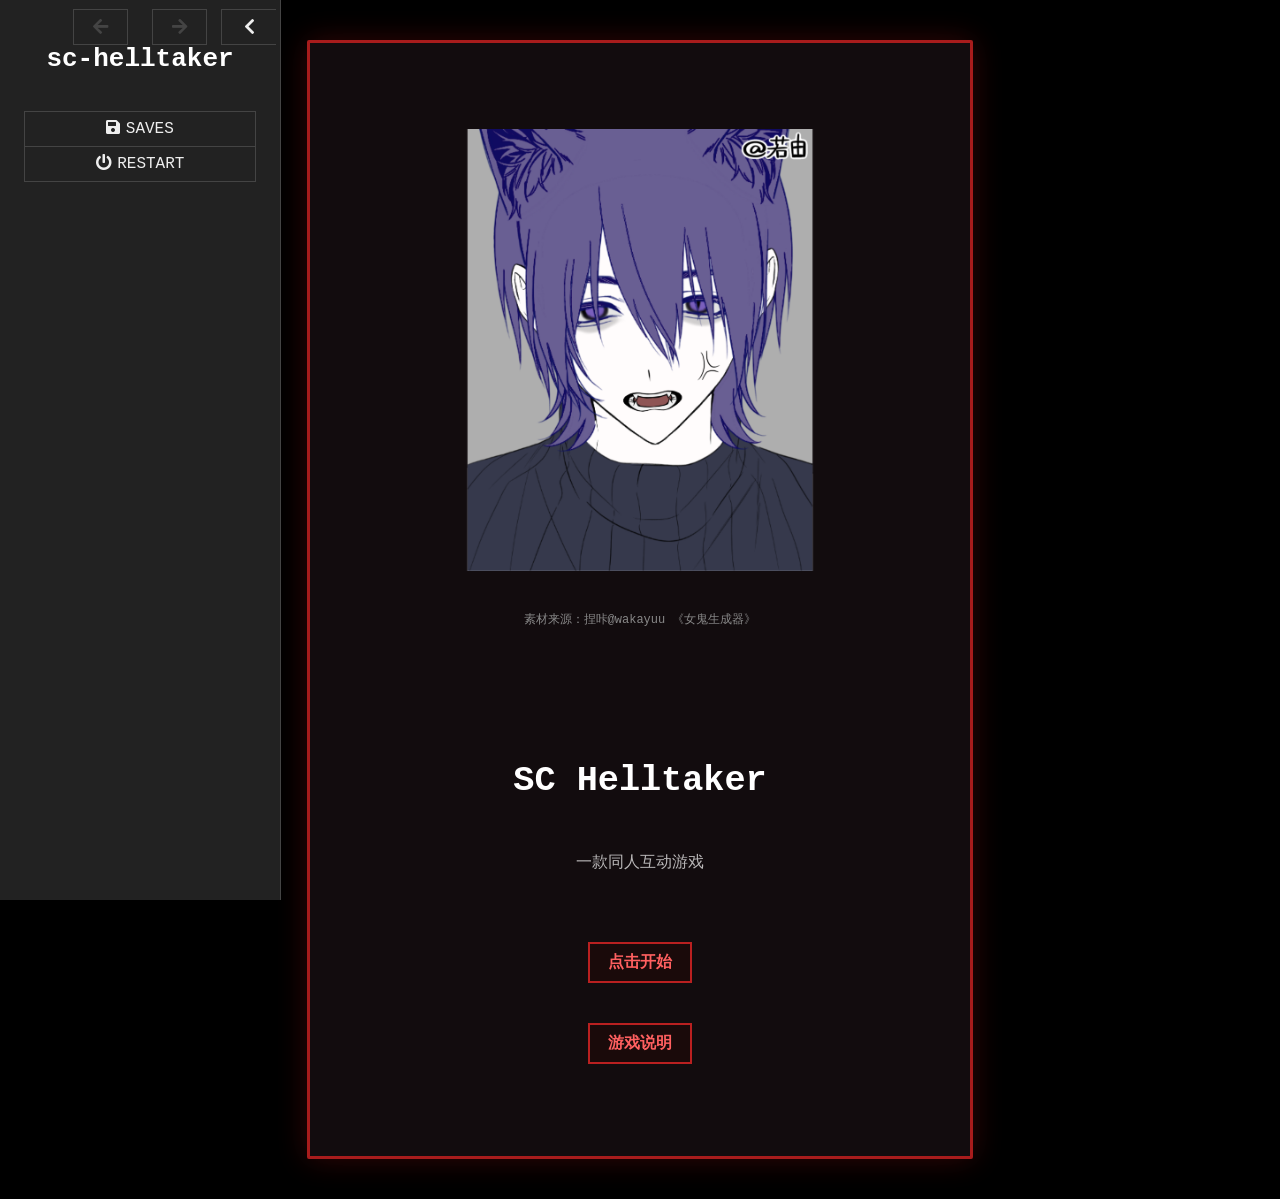
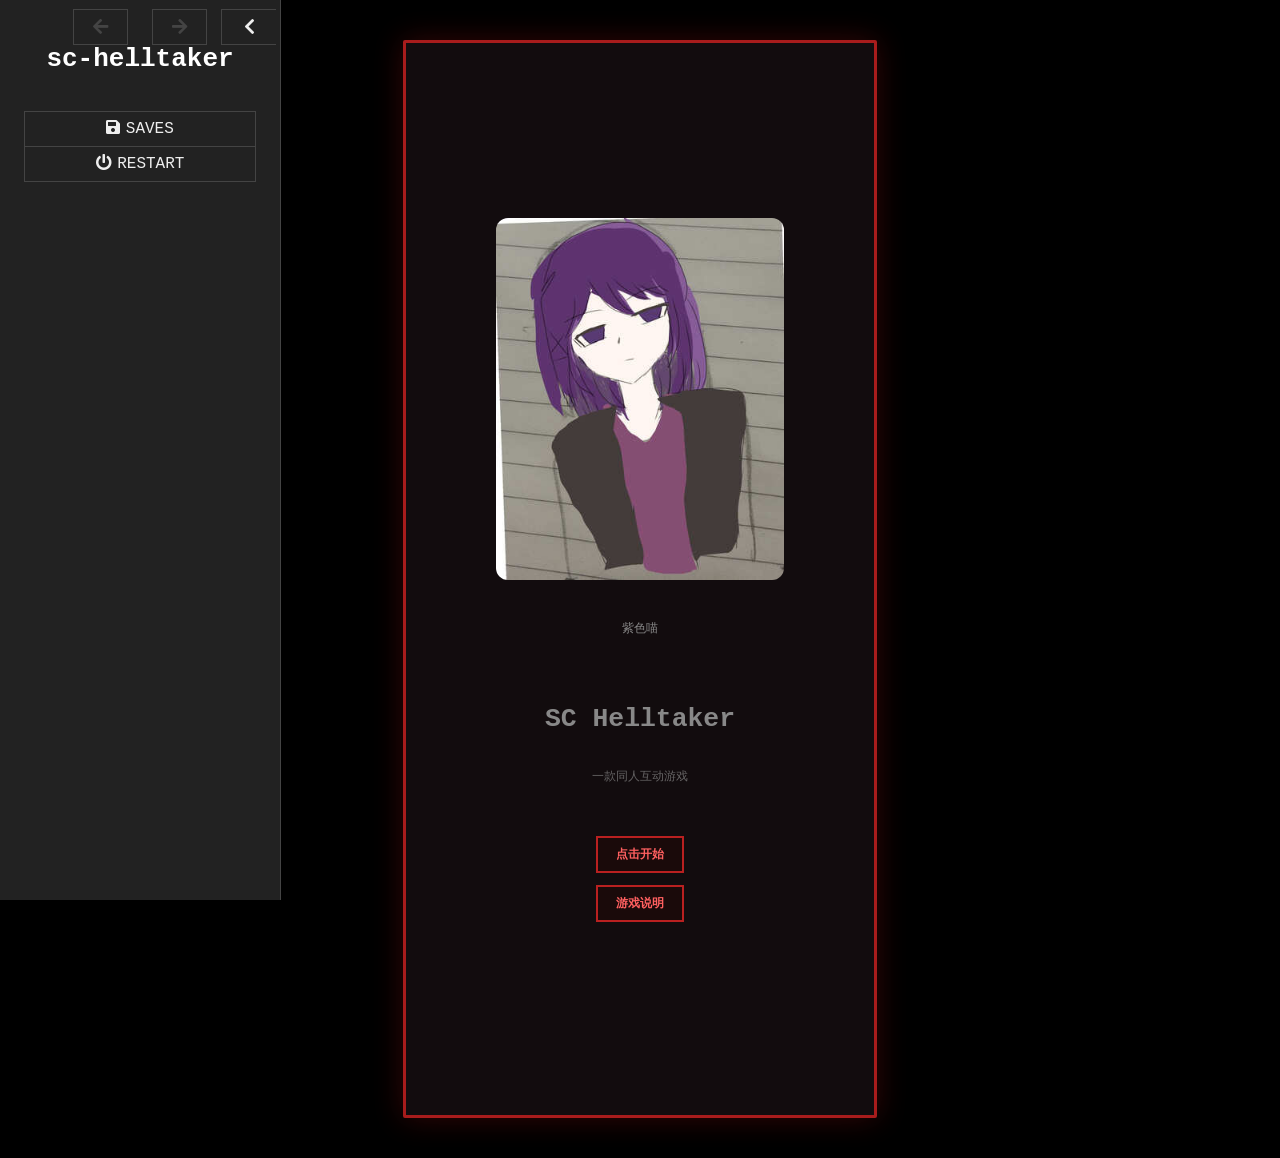
